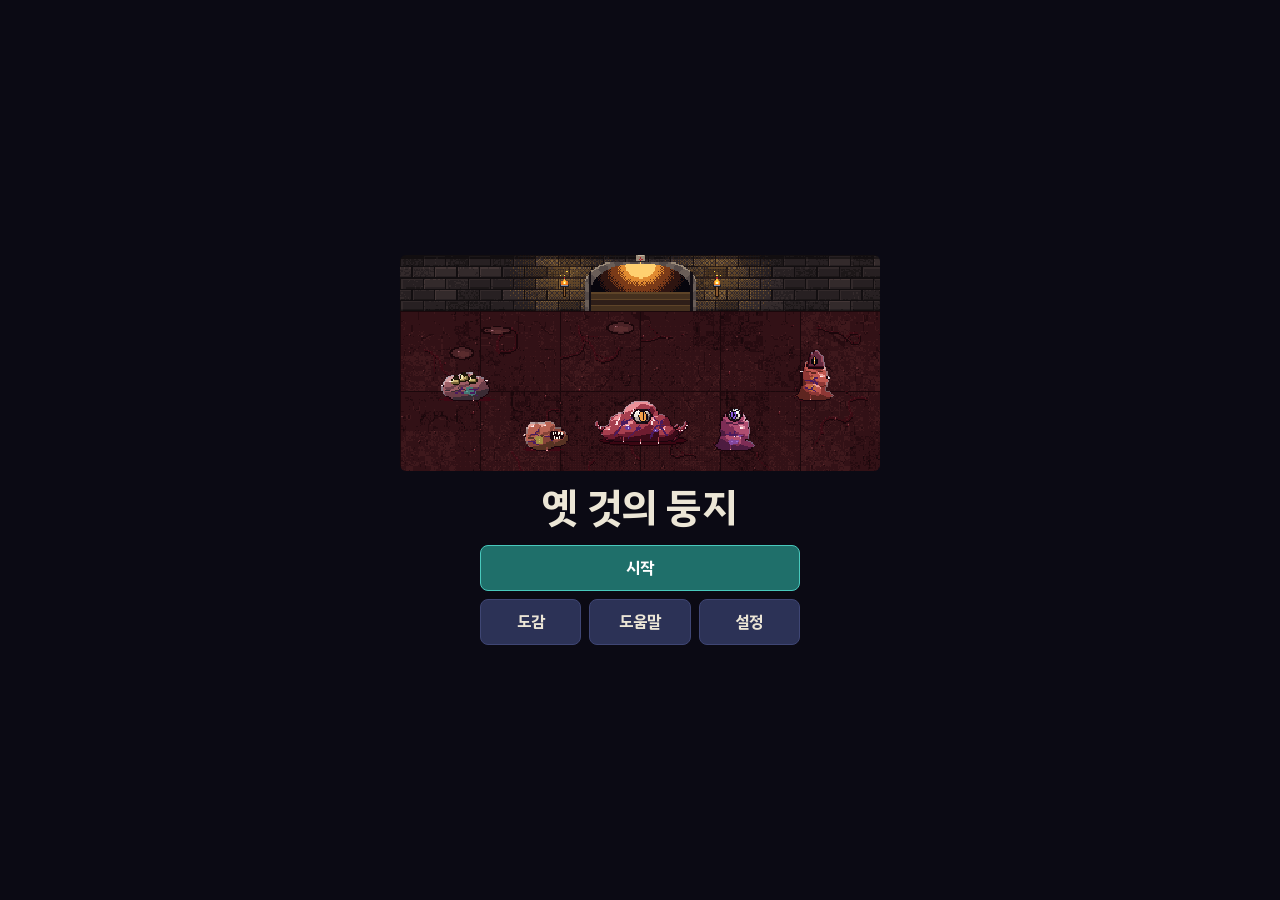
==== index.html @ cc44496d "굴 짓기에 밤의 징조: 밤마다 뒤집히는 패, 소문과 꿈, 난이도 셋, 초반 침입에서 싸움이 붙게 Co-Authored-By: Claude Fable 5.2 <noreply@anth" ====
<!doctype html><html lang="ko"><head><meta charset="utf-8"><meta name="viewport" content="width=device-width, initial-scale=1, maximum-scale=1, user-scalable=no, viewport-fit=cover"><meta name="theme-color" content="#14172a"><meta name="mobile-web-app-capable" content="yes"><meta name="apple-mobile-web-app-capable" content="yes">
<meta name="claude:viewport-fit-sides" content="cover">
<title>옛 것의 둥지</title>
<style>
@font-face { font-family: "Nest Sans"; font-weight: 400; font-display: swap; src: url([data-uri]) format("woff2"); }
@font-face { font-family: "Nest Sans"; font-weight: 600 900; font-display: swap; src: url([data-uri]) format("woff2"); }
/* 옛 것의 둥지 — 겉(첫 화면·창)과 둥지 싸움 화면의 모양. 옛 화면의 모양은 src/old/style.css 에 있다. */
:root {
  color-scheme: dark;
  --ink: #14172a; --panel: #212640; --panel2: #2c3256; --line: #3f4674;
  --text: #ece6d6; --mute: #a2a8c6; --coin: #e8c030;
  --up: #ff7d76; --down: #5b9bff; --ok: #6fd08c; --warn: #ffb347;
  --display: "Nest Sans", "IBM Plex Sans KR", "Apple SD Gothic Neo", "Malgun Gothic", system-ui, sans-serif;
  --body: "Nest Sans", "IBM Plex Sans KR", "Apple SD Gothic Neo", "Malgun Gothic", system-ui, sans-serif;
  --sab: env(safe-area-inset-bottom, 0px);
}
[hidden] { display: none !important; }
#title, #title *, #modal, #modal * { box-sizing: border-box; }
html, body { height: 100%; margin: 0; overflow: hidden; overscroll-behavior: none; -webkit-text-size-adjust: 100%; text-size-adjust: 100%; }
body { background: #0b0a14; color: var(--text); font-family: var(--body); font-size: 14px; line-height: 1.45; word-break: keep-all; overflow-wrap: break-word; line-break: strict; }
p, li { text-wrap: pretty; }
small { font-size: 12px; }
@media (min-width: 341px) and (max-width: 760px) { small { font-size: 13px; } }
html, body, #title, #title *, #modal, #modal * { touch-action: manipulation; }
#title, #modal { -webkit-tap-highlight-color: transparent; -webkit-user-select: none; user-select: none; -webkit-touch-callout: none; }
h1, h2, h3, p { margin: 0; }
h1, h2, .btn { font-family: var(--display); font-weight: 700; letter-spacing: -0.01em; }
h3 { font-family: var(--body); font-weight: 600; font-size: 13px; letter-spacing: -0.01em; }
.mute { color: var(--mute); }
canvas.px, .sh-ic, .sh-cv { image-rendering: pixelated; }

/* ==== 겉 (src/shell.js) ==== */
#title { position: fixed; inset: 0; display: flex; flex-direction: column; align-items: center; justify-content: center; gap: 14px; padding: calc(env(safe-area-inset-top, 0px) + 12px) 16px calc(var(--sab) + 12px); overflow: hidden; }
#tcv { display: block; width: min(100%, 480px); height: auto; max-height: 38vh; object-fit: contain; border-radius: 6px; }
#title h1 { font-size: clamp(28px, 8vw, 40px); line-height: 1.15; text-align: center; }
#menu { width: min(100%, 320px); display: flex; flex-direction: column; gap: 8px; }
#nojs { max-width: 320px; color: var(--mute); font-size: 12px; text-align: center; }
.btn { display: inline-flex; align-items: center; justify-content: center; gap: 8px; min-height: 46px; padding: 4px 14px; font-size: 16px; color: var(--text); background: var(--panel2); border: 1px solid var(--line); border-radius: 8px; cursor: pointer; }
.btn.pri { background: #1f6f6a; border-color: #49c9bd; color: #fff; }
.btn small { font-weight: 400; font-size: 13px; opacity: .85; }
.btn.sm { min-height: 38px; font-size: 14px; padding: 2px 12px; }
.btn.on { border-color: var(--coin); color: var(--coin); }
.btn.warn { color: var(--up); border-color: #7a3a40; }
.sh-row3 { display: grid; grid-template-columns: repeat(3, minmax(0, 1fr)); gap: 8px; }
.sh-row3 .btn { padding: 4px 4px; }
.sh-lnk { align-self: center; min-height: 38px; padding: 0 12px; background: none; border: 0; color: var(--mute); font: inherit; text-decoration: underline; text-underline-offset: 3px; cursor: pointer; }
#toast { position: fixed; left: 50%; bottom: calc(var(--sab) + 24px); transform: translateX(-50%); z-index: 70; max-width: 86vw; padding: 8px 12px; background: var(--panel); border: 1px solid var(--line); border-radius: 8px; pointer-events: none; }
#modal { position: fixed; inset: 0; z-index: 60; display: flex; align-items: center; justify-content: center; padding: calc(env(safe-area-inset-top, 0px) + 10px) 10px calc(var(--sab) + 10px); background: rgba(6, 5, 12, .74); }
.sh-box { width: min(100%, 520px); max-height: 100%; display: flex; flex-direction: column; background: var(--panel); border: 1px solid var(--line); border-radius: 10px; overflow: hidden; }
.sh-head { display: flex; align-items: center; gap: 8px; padding: 6px 6px 6px 14px; flex: none; }
.sh-head h2 { flex: 1 1 auto; font-size: 18px; }
.sh-sub { color: var(--mute); font-size: 13px; }
.sh-x { width: 42px; height: 42px; flex: none; background: none; border: 0; color: var(--mute); font-size: 16px; cursor: pointer; }
.sh-tabs { display: grid; gap: 4px; padding: 0 10px 8px; flex: none; }
.sh-tab { display: flex; flex-direction: column; align-items: center; justify-content: center; min-height: 44px; padding: 2px; background: var(--ink); border: 1px solid var(--line); border-radius: 8px; color: var(--mute); font: inherit; font-size: 13px; line-height: 1.2; cursor: pointer; }
.sh-tab.on { color: var(--text); border-color: var(--coin); }
.sh-tab small { font-size: 11px; opacity: .8; }
.sh-body { flex: 1 1 auto; min-height: 0; overflow-y: auto; display: flex; flex-direction: column; gap: 10px; padding: 4px 14px 12px; }
.sh-btns { display: flex; flex-wrap: wrap; gap: 8px; justify-content: flex-end; padding: 8px 14px 12px; flex: none; }
.sh-body .sh-btns { padding: 0; }
.sh-ask { padding: 18px 2px 0 16px; }
.sh-ask p { font-size: 16px; margin-bottom: 10px; }
.sh-grid { display: grid; grid-template-columns: repeat(4, minmax(0, 1fr)); gap: 6px; }
.sh-grid:has(canvas[width="96"]) { grid-template-columns: repeat(2, minmax(0, 1fr)); }
.sh-cell { display: flex; flex-direction: column; align-items: center; justify-content: flex-end; gap: 2px; min-height: 92px; padding: 4px 2px; background: var(--ink); border: 1px solid var(--line); border-radius: 8px; color: var(--text); font: inherit; font-size: 12px; line-height: 1.2; text-align: center; cursor: pointer; }
.sh-cell:disabled { cursor: default; color: var(--mute); }
.sh-cell canvas { flex: none; }
.sh-cell .sh-ic, .sh-cell .sh-q { margin: 16px 0; }
.sh-q { display: block; width: 32px; height: 32px; border-radius: 6px; background: #3d3a66; }
.sh-dhead { display: flex; gap: 12px; align-items: center; }
.sh-dhead canvas.big { width: 96px; height: 96px; flex: none; background: var(--ink); border-radius: 8px; }
.sh-dhead > div { min-width: 0; display: flex; flex-direction: column; gap: 2px; }
.sh-dhead h3 { font-size: 18px; }
.sh-bigsym { width: 64px; height: 64px; flex: none; display: flex; align-items: center; justify-content: center; background: var(--ink); border-radius: 8px; }
.sh-tags { display: flex; flex-wrap: wrap; align-items: center; gap: 4px; color: var(--mute); font-size: 13px; }
.sh-tags b { color: var(--text); }
.sh-stars { display: flex; gap: 4px; margin-top: 4px; }
.sh-star { min-height: 34px; min-width: 46px; padding: 0 8px; background: var(--ink); border: 1px solid var(--line); border-radius: 6px; color: var(--mute); font: inherit; font-size: 12px; cursor: pointer; }
.sh-star.on { color: var(--coin); border-color: var(--coin); }
.sh-stats { display: grid; grid-template-columns: repeat(3, minmax(0, 1fr)); gap: 6px; }
.sh-st { display: flex; flex-direction: column; padding: 4px 8px; background: var(--ink); border-radius: 6px; }
.sh-st small { color: var(--mute); font-size: 12px; }
.sh-st b { font-size: 16px; font-variant-numeric: tabular-nums; }
.sh-skill { display: flex; flex-direction: column; gap: 2px; padding: 8px 10px; background: var(--ink); border-radius: 8px; }
.sh-skill b { color: var(--coin); }
.sh-skill p { color: var(--mute); font-size: 13px; }
.sh-tiers { display: flex; flex-direction: column; gap: 4px; }
.sh-tiers p { display: flex; gap: 8px; }
.sh-tiers b { color: var(--coin); min-width: 16px; }
.sh-mem { display: flex; flex-wrap: wrap; gap: 6px; }
.sh-memb { width: 48px; height: 48px; display: inline-flex; align-items: center; justify-content: center; padding: 0; background: var(--ink); border: 1px solid var(--line); border-radius: 8px; cursor: pointer; }
.sh-memb.no { cursor: default; }
.sh-list { margin: 0; padding-left: 18px; display: flex; flex-direction: column; gap: 6px; font-size: 15px; }
.sh-rows { display: grid; gap: 4px; }
.sh-rows.two { grid-template-columns: repeat(2, minmax(0, 1fr)); }
.sh-rows p { display: flex; flex-wrap: wrap; align-items: center; gap: 2px 6px; padding: 6px 8px; background: var(--ink); border-radius: 6px; }
.sh-rows span { color: var(--mute); font-size: 13px; }
.sh-setrow { display: flex; align-items: center; justify-content: space-between; gap: 12px; min-height: 44px; }
.sh-setrow input { flex: 0 1 180px; min-width: 0; height: 32px; accent-color: var(--coin); }
.sh-run { padding: 6px 10px; background: var(--ink); border-radius: 8px; }
.sh-run p { display: flex; flex-wrap: wrap; align-items: baseline; gap: 2px 10px; }
.sh-run .w { color: var(--ok); } .sh-run .l { color: var(--up); }
.sh-run small { margin-left: auto; color: var(--mute); }
.sh-run div { display: flex; flex-wrap: wrap; gap: 2px; margin-top: 2px; min-height: 28px; }
.sh-ic { flex: none; vertical-align: middle; }
#rotate { display: none; }
@media (max-height: 560px) { #tcv { max-height: 26vh; } #title { gap: 8px; } #title h1 { font-size: 26px; } }
@media (orientation: landscape) and (max-height: 480px) and (hover: none) {
  #rotate { display: flex; position: fixed; inset: 0; z-index: 80; background: var(--ink); align-items: center; justify-content: center; font-family: var(--display); font-weight: 700; font-size: 24px; }
}

/* ==== LAIR-UI (둥지 전투 시험 화면, src/lairui.js) 시작 ==== */
#lr { position: fixed; inset: 0; z-index: 40; display: flex; flex-direction: column; background: #0b0a14; color: var(--text); font-family: var(--body); font-size: 14px; line-height: 1.35; padding-top: env(safe-area-inset-top, 0px); padding-bottom: var(--sab); -webkit-user-select: none; user-select: none; touch-action: manipulation; -webkit-tap-highlight-color: transparent; overflow: hidden; }
#lr[hidden], #lr [hidden] { display: none !important; }
#lr button { font: inherit; color: var(--text); background: var(--panel2); border: 1px solid var(--line); border-radius: 8px; padding: 0 10px; min-height: 36px; cursor: pointer; }
#lr button:disabled { opacity: .45; cursor: default; }
#lr button.pri { background: #1f6f6a; border-color: #49c9bd; color: #fff; font-weight: 700; }
#lr button.on { border-color: var(--coin); color: var(--coin); }
#lr img { image-rendering: pixelated; pointer-events: none; -webkit-user-drag: none; }
#lr-bar { flex: 0 0 auto; display: flex; flex-direction: column; gap: 3px; padding: 4px 4px 5px 6px; background: #14121f; border-bottom: 1px solid #2a2740; white-space: nowrap; }
#lr-bar .lr-b1 { display: flex; align-items: center; gap: 3px; }
#lr #lr-bar .lr-stat { flex: 0 1 auto; display: inline-flex; align-items: center; gap: 4px; min-height: 32px; padding: 0 6px; font-weight: 700; font-size: 14px; background: #1a1828; border-color: #2a2740; border-radius: 8px; }
#lr-bar .lr-gold { color: var(--coin); }
#lr-bar .lr-gold i { width: 10px; height: 10px; border-radius: 50%; background: var(--coin); box-shadow: inset -2px -2px 0 #a07a10; }
#lr-bar .lr-lv small { font-size: 12px; font-weight: 600; color: var(--mute); }
#lr-bar .lr-hp i { width: 9px; height: 9px; background: #e0485a; transform: rotate(45deg); margin: 0 1px; }
#lr-bar .lr-strk i { width: 0; height: 0; border-left: 5px solid transparent; border-right: 5px solid transparent; }
#lr-bar .lr-strk.w { color: #8fe8d8; } #lr-bar .lr-strk.w i { border-bottom: 8px solid #49c9bd; }
#lr-bar .lr-strk.l { color: #ff9a8a; } #lr-bar .lr-strk.l i { border-top: 8px solid #e0485a; }
#lr #lr-bar .lr-fear { margin-left: auto; color: #d9c8ff; border-color: #4a3a78; background: #1c1630; }
#lr #lr-bar .lr-fear.w1 { border-color: #8a5ad0; } #lr #lr-bar .lr-fear.w2 { border-color: #c070e8; } #lr #lr-bar .lr-fear.w3 { border-color: #ff70c8; color: #ffd0f0; }
.lr-eye { position: relative; width: 16px; height: 10px; border: 2px solid #b48cff; border-radius: 50%; box-sizing: border-box; }
.lr-eye::after { content: ''; position: absolute; left: 50%; top: 50%; width: 4px; height: 4px; margin: -2px 0 0 -2px; border-radius: 50%; background: #e9e2cf; }
.lr-pips { display: inline-flex; gap: 2px; }
.lr-pips i { width: 5px; height: 9px; border: 1px solid #6a58a0; border-radius: 1px; box-sizing: border-box; }
.lr-pips i.on { background: #b48cff; border-color: #d9c8ff; }
#lr #lr-bar .lr-menu { flex: 0 0 34px; width: 34px; min-height: 32px; padding: 0; background: none; border-color: transparent; display: inline-flex; align-items: center; justify-content: center; }
#lr-bar .lr-menu i { width: 16px; height: 2px; background: var(--mute); box-shadow: 0 -5px 0 var(--mute), 0 5px 0 var(--mute); }
#lr-bar.t1 .lr-b1 { gap: 2px; } #lr #lr-bar.t1 .lr-stat { padding: 0 4px; gap: 3px; } #lr-bar.t1 .lr-lv small { display: none; } #lr-bar.t2 .lr-pips { display: none; }
#lr-bar .lr-b2 { display: flex; align-items: center; gap: 6px; min-height: 26px; }
#lr #lr-bar .lr-trackb { flex: 1 1 auto; min-width: 0; min-height: 26px; display: flex; align-items: center; gap: 6px; padding: 0 2px; background: none; border-color: transparent; }
#lr-bar .lr-act { flex: 0 0 auto; color: var(--coin); font-size: 14px; min-width: 14px; text-align: center; }
.lr-track { flex: 1 1 auto; min-width: 0; display: flex; align-items: center; gap: 2px; }
.lr-tc { position: relative; flex: 1 1 0; min-width: 0; height: 8px; border-radius: 2px; background: #2a2740; }
.lr-tc.w { background: #2fa8a0; } .lr-tc.l { background: #b03a48; }
.lr-tc.boss { height: 14px; border: 1px solid #c9a227; box-sizing: border-box; border-radius: 3px; }
.lr-tc.my::before, .lr-tc.myd::before { content: ''; position: absolute; left: 50%; top: -5px; width: 5px; height: 5px; margin-left: -3px; border-radius: 50%; background: #b48cff; box-shadow: 0 0 0 1px #14121f; }
.lr-tc.myd::before { background: #5a4a80; }
.lr-tc.cur { background: #fff3a0; box-shadow: 0 0 0 1px #fff3a0, 0 0 6px 1px #ffd04099; }
.lr-tg { flex: 0 0 4px; }
#lr-bar .lr-notes { flex: 0 0 auto; display: flex; align-items: center; gap: 3px; margin-left: auto; }
#lr.wide #lr-bar .lr-trackb { max-width: 620px; }
#lr #lr-bar .lr-castb { width: 30px; min-height: 28px; height: 28px; padding: 0; border-color: #c98a27; background: #2b2012; display: inline-flex; align-items: center; justify-content: center; }
#lr-bar .lr-castb img { width: 26px; height: 26px; }
#lr #lr-bar .lr-note2 { min-height: 28px; height: 28px; padding: 0 5px 0 2px; display: inline-flex; align-items: center; gap: 1px; font-size: 13px; font-weight: 700; background: #24122c; border-color: #8a4aa8; color: #f0c0ff; }
#lr-bar .lr-note2 img { width: 22px; height: 22px; }
#lr-bar .lr-note2.c { padding: 0 6px; gap: 4px; }
#lr-bar .lr-note2.c i { width: 10px; height: 10px; border: 2px solid #f070e8; transform: rotate(45deg); box-sizing: border-box; }
#lr-main { flex: 1 1 auto; min-height: 0; display: flex; flex-direction: column; align-items: center; }
#lr-boardwrap { position: relative; flex: 0 0 auto; }
#lr-cv { display: block; image-rendering: pixelated; touch-action: none; }
#lr-ov { position: absolute; inset: 0; pointer-events: none; overflow: hidden; }
#lr-top { position: absolute; left: 0; right: 0; top: 0; height: 42px; display: flex; align-items: center; gap: 6px; padding: 3px 4px; background: linear-gradient(#0b0a14e6, #0b0a1499); }
#lr-top .lr-syns { flex: 1 1 auto; min-width: 0; display: flex; gap: 4px; overflow-x: auto; scrollbar-width: none; }
#lr-top .lr-syn { flex: 0 0 auto; display: inline-flex; align-items: center; gap: 3px; min-height: 34px; padding: 0 7px; font-size: 13px; font-weight: 700; background: #1a1828; border-color: #34304e; color: var(--mute); }
#lr-top .lr-syn.t1 { border-color: #c9a227; color: #ffe9a0; background: #2b2412; }
#lr-top .lr-syn.t2 { border-color: #ffd040; color: #fff; background: #5a4410; }
#lr-top .lr-syn.t3 { border-color: #fff3a0; color: #fff; background: #7a5a10; box-shadow: 0 0 6px #ffd04088; }
#lr #lr-top .lr-elite { border-color: #c98a27; color: #ffcf8a; background: #2b2012; font-weight: 700; padding: 0 8px; }
#lr #lr-top .lr-elite.on { background: #7a3a10; border-color: #ffb040; color: #fff; }
#lr-top .lr-hint { color: var(--mute); font-size: 13px; padding: 0 6px; white-space: nowrap; }
#lr-top .lr-selinfo { flex: 1 1 auto; min-width: 0; display: flex; align-items: center; gap: 6px; cursor: pointer; }
#lr-top .lr-selinfo img { width: 36px; height: 36px; flex: 0 0 36px; }
#lr-top .lr-selinfo > span { min-width: 0; display: flex; flex-direction: column; }
#lr-top .lr-selinfo b { font-size: 14px; white-space: nowrap; }
#lr-top .lr-selinfo small { font-size: 12px; color: var(--mute); white-space: nowrap; overflow: hidden; }
#lr-top > button { flex: 0 0 auto; white-space: nowrap; }
.lr-stars { color: #ffd040; font-size: 11px; letter-spacing: -1px; }
#lr-side { width: 100%; max-width: 480px; box-sizing: border-box; flex: 1 1 auto; min-height: 0; display: flex; flex-direction: column; gap: 4px; padding: 4px 0 2px; }
#lr-bench { display: flex; gap: 4px; align-items: stretch; height: 50px; }
#lr-bench .lr-slot { flex: 1 1 0; min-width: 0; position: relative; border: 1px dashed #34304e; border-radius: 8px; background: #121019; display: flex; align-items: center; justify-content: center; touch-action: none; }
#lr-bench .lr-slot.has { border-style: solid; border-color: #2fa8a0; background: #14222a; cursor: grab; }
#lr-bench .lr-slot.on { border-color: #fff3a0; background: #2b2a1a; }
#lr-bench .lr-slot img { width: 44px; height: 44px; }
#lr-bench .lr-slot .lr-stars { position: absolute; left: 2px; bottom: 0; text-shadow: 0 1px 0 #000; }
#lr-bench .lr-slot.pop { animation: lr-pop .6s ease-out; }
#lr-bench .lr-roombtn { flex: 0 0 56px; padding: 0 4px; font-weight: 700; }
@keyframes lr-pop { 0% { transform: scale(.7); box-shadow: 0 0 0 0 #ffd040; } 40% { transform: scale(1.25); box-shadow: 0 0 14px 4px #ffd040; } 100% { transform: scale(1); box-shadow: 0 0 0 0 #ffd04000; } }
#lr-shop { display: flex; gap: 4px; align-items: stretch; height: 96px; }
#lr-shop .lr-acts { flex: 0 0 62px; display: flex; flex-direction: column; gap: 4px; }
#lr-shop .lr-acts button { flex: 1 1 0; min-height: 0; padding: 0 2px; font-size: 13px; position: relative; white-space: nowrap; }
#lr-shop .lr-xp { position: absolute; left: 4px; right: 4px; bottom: 3px; height: 3px; background: #0b0a14; border-radius: 2px; overflow: hidden; }
#lr-shop .lr-xp b { display: block; height: 100%; background: #49c9bd; }
#lr-shop .lr-card { flex: 1 1 0; min-width: 0; min-height: 0; padding: 3px 1px 2px; display: flex; flex-direction: column; align-items: center; gap: 1px; background: #1a1828; border: 2px solid #4a4a5e; border-radius: 8px; }
#lr-shop .lr-card.c2 { border-color: #3f9a58; background: #152018; }
#lr-shop .lr-card.c3 { border-color: #4a84d8; background: #141c2c; }
#lr-shop .lr-card.c4 { border-color: #a45ae0; background: #1e1430; }
#lr-shop .lr-card.c5 { border-color: #ffd040; background: #2b2412; box-shadow: inset 0 0 8px #ffd04044; }
#lr #lr-shop .lr-acts button.free { border-color: #49c9bd; color: #8fe8d8; }
#lr-shop .lr-card.on { box-shadow: 0 0 0 2px #fff3a0; }
#lr-shop .lr-card.poor b, #lr-shop .lr-card.poor img { opacity: .5; }
#lr-shop .lr-card.empty { border-style: dashed; border-color: #2a2740; background: none; }
#lr-shop .lr-card > img:first-child { width: 44px; height: 44px; flex: 0 0 44px; }
#lr-shop .lr-card b { font-size: 12px; line-height: 1.15; font-weight: 600; word-break: keep-all; overflow-wrap: anywhere; max-width: 100%; text-align: center; flex: 1 1 auto; display: flex; align-items: center; }
#lr-shop .lr-cmeta { display: flex; align-items: center; gap: 2px; }
#lr-shop .lr-cmeta img { width: 14px; height: 14px; }
#lr-shop .lr-cmeta em { font-style: normal; font-weight: 700; font-size: 13px; color: var(--coin); margin-left: 3px; }
#lr-fight { display: flex; flex-direction: column; gap: 4px; min-height: 148px; flex: 1 1 auto; overflow: hidden; }
#lr-fight .lr-speed { display: flex; gap: 4px; flex: 0 0 auto; }
#lr #lr-fight .lr-speed button { flex: 1 1 0; min-height: 32px; }
#lr-fight .lr-syns { display: flex; gap: 4px; overflow: hidden; flex: 0 0 auto; }
#lr-fight .lr-syn { flex: 0 0 auto; display: inline-flex; align-items: center; gap: 3px; min-height: 30px; padding: 0 7px; font-size: 13px; font-weight: 700; background: #2b2412; border-color: #c9a227; color: #ffe9a0; }
#lr-fight .lr-syn.t2, #lr-fight .lr-syn.t3 { border-color: #ffd040; color: #fff; background: #5a4410; }
#lr-meter { flex: 0 0 auto; display: grid; grid-template-columns: 1fr 1fr; gap: 3px 8px; padding: 0 4px; min-height: 51px; align-content: start; }
#lr-meter p { margin: 0; min-width: 0; display: flex; align-items: center; gap: 4px; height: 24px; font-size: 13px; }
#lr-meter img { width: 24px; height: 24px; flex: 0 0 24px; }
#lr-meter .lr-mn { display: none; flex: 0 0 9em; white-space: nowrap; font-weight: 600; }
#lr-meter .lr-mb { flex: 1 1 auto; min-width: 0; height: 8px; display: flex; background: #0f0d18; border-radius: 3px; overflow: hidden; }
#lr-meter .lr-mb b { display: block; height: 100%; background: #e0704a; transition: width .25s linear; }
#lr-meter .lr-mb i { display: block; height: 100%; background: #b06af0; transition: width .25s linear; }
#lr-meter em { flex: 0 0 auto; min-width: 34px; text-align: right; font-style: normal; font-weight: 700; font-size: 13px; }
#lr.tall2 #lr-meter, #lr.wide #lr-meter { grid-template-columns: 1fr; gap: 3px; min-height: 105px; }
#lr.tall2 #lr-meter .lr-mn, #lr.wide #lr-meter .lr-mn { display: block; }
#lr-feed { flex: 0 0 auto; display: flex; flex-direction: column; gap: 2px; }
#lr-feed p { margin: 0; display: flex; align-items: center; gap: 6px; height: 28px; padding: 0 6px; border-left: 3px solid #2fa8a0; background: #121a1f; font-size: 13px; white-space: nowrap; }
#lr-feed p:first-child { animation: lr-feedin .25s ease-out; }
#lr-feed p + p { opacity: .72; }
#lr-feed p.inv { border-left-color: #c8303a; background: #1f1214; }
#lr-feed p.boon { border-left-color: #b48cff; background: #1a1630; }
#lr-feed p.mad span { color: #f0a0ff; } #lr-feed p.die span { color: #ff9a8a; }
#lr-feed p img { width: 26px; height: 26px; flex: 0 0 26px; }
#lr-feed p .lr-eye { flex: 0 0 16px; margin: 0 5px; }
#lr-feed p span { color: var(--mute); }
#lr.nomo #lr-feed p:first-child { animation: none; } #lr.nomo #lr-meter .lr-mb b, #lr.nomo #lr-meter .lr-mb i { transition: none; } #lr.nomo .lr-die.roll { transform: none; }
@keyframes lr-feedin { from { transform: translateY(-6px); opacity: 0; } to { transform: none; opacity: 1; } }
#lr-info { flex: 0 0 auto; display: flex; align-items: center; gap: 8px; height: 36px; padding: 0 6px; }
#lr-info .lr-rn { flex: 0 0 auto; padding: 6px 4px; font-size: 14px; font-weight: 700; color: #ffcf8a; white-space: nowrap; cursor: pointer; }
#lr-info .lr-foes { flex: 1 0 auto; display: flex; justify-content: flex-end; gap: 3px; }
#lr-info .lr-foe { position: relative; box-sizing: border-box; width: 34px; height: 34px; display: inline-flex; align-items: center; justify-content: center; background: #1f1214; border: 1px solid #5a2a30; border-radius: 8px; cursor: pointer; }
#lr-info .lr-foe.elite { border-color: #c8303a; } #lr-info .lr-foe.cast { border-color: #c98a27; background: #2b2012; } #lr-info .lr-foe.boss { border-color: #ff5f57; background: #3a1016; }
#lr-info .lr-foe img { width: 28px; height: 28px; }
#lr-info .lr-foe em { position: absolute; right: 1px; bottom: -1px; font-style: normal; font-size: 12px; font-weight: 700; line-height: 1; color: #fff; text-shadow: 0 0 2px #000, 0 1px 0 #000, 1px 0 0 #000, -1px 0 0 #000; }
#lr.sheeton #lr-ov, #lr.sheeton #lr-info, #lr.sheeton #lr-feed, #lr.sheeton #lr-meter { visibility: hidden; }
#lr.tall2 #lr-bench { height: 56px; }
#lr.tall2 #lr-shop { height: 132px; }
#lr.tall2 #lr-shop .lr-reach, #lr.tall2 #lr-shop .lr-skn, #lr.wide #lr-shop .lr-skn { display: block; }
#lr-shop .lr-skn { display: none; font-size: 12px; line-height: 1.15; color: #8fe8d8; text-align: center; white-space: nowrap; }
#lr.wide #lr-shop { height: 136px; }
.lr-lab { position: absolute; transform: translate(-50%, -100%); padding: 1px 6px; border-radius: 4px; font-size: 12px; font-weight: 700; white-space: nowrap; background: #0b0a14d9; border: 1px solid #49c9bd; color: #d8fff8; animation: lr-lab 1.1s ease-out both; }
.lr-lab.inv { border-color: #ff8a70; color: #ffe0d0; }
.lr-lab.mad { border-color: #f070e8; color: #ffd0ff; background: #3a0f48e6; font-size: 14px; animation-duration: 1.3s; }
.lr-lab.ban { border-color: var(--coin); color: #fff3a0; font-size: 14px; animation: lr-ban 1.7s ease-out both; }
.lr-intro { position: absolute; left: 0; right: 0; top: 44%; display: flex; flex-direction: column; align-items: center; gap: 6px; padding: 10px 6px; background: #07050cd9; border-top: 1px solid #c9a227; border-bottom: 1px solid #c9a227; animation: lr-ban 1.5s ease-out both; }
.lr-intro b { font-size: 17px; color: #fff3a0; }
.lr-intro span { display: flex; flex-wrap: wrap; justify-content: center; gap: 4px 10px; }
.lr-intro i { font-style: normal; display: inline-flex; align-items: center; gap: 4px; font-size: 13px; font-weight: 700; color: #ffe9a0; white-space: nowrap; }
.lr-intro i img { width: 16px; height: 16px; }
@keyframes lr-lab { 0% { opacity: 0; margin-top: 8px; } 12% { opacity: 1; margin-top: 0; } 80% { opacity: 1; } 100% { opacity: 0; margin-top: -8px; } }
@keyframes lr-ban { 0% { opacity: 0; } 12% { opacity: 1; } 85% { opacity: 1; } 100% { opacity: 0; } }
#lr-sheet { position: absolute; inset: 0; z-index: 5; background: #05040acc; display: flex; align-items: flex-end; justify-content: center; }
#lr-sheet .lr-sbody { position: relative; width: 100%; max-width: 480px; max-height: 82%; overflow-y: auto; background: #181626; border: 1px solid #3a3658; border-bottom: 0; border-radius: 14px 14px 0 0; padding: 14px 14px calc(14px + var(--sab)); animation: lr-up .18s ease-out; }
@keyframes lr-up { from { transform: translateY(24px); opacity: 0; } to { transform: none; opacity: 1; } }
#lr-sheet .lr-x { position: absolute; right: 8px; top: 8px; width: 40px; min-height: 40px; padding: 0; background: none; border-color: transparent; color: var(--mute); }
#lr-sheet h3 { margin: 0 0 4px; font-size: 18px; padding-right: 40px; }
#lr-sheet h3.win { color: #8fe8d8; } #lr-sheet h3.lose { color: #ff9a8a; }
#lr-sheet h4 { margin: 12px 0 6px; font-size: 13px; color: var(--mute); font-weight: 600; }
#lr-sheet .lr-shead { display: flex; align-items: center; gap: 12px; margin-bottom: 8px; }
#lr-sheet .lr-shead canvas { width: 96px; height: 96px; image-rendering: pixelated; background: #0f0d18; border-radius: 10px; flex: 0 0 96px; }
#lr-sheet .lr-big { width: 64px; height: 64px; flex: 0 0 64px; background: #0f0d18; border-radius: 10px; }
#lr-sheet .lr-tags { margin: 0; display: flex; align-items: center; gap: 4px; flex-wrap: wrap; color: var(--mute); font-size: 13px; }
#lr-sheet .lr-tags img { width: 16px; height: 16px; }
#lr-sheet .lr-stats { display: flex; flex-wrap: wrap; gap: 6px; margin: 8px 0; }
#lr-sheet .lr-st { flex: 1 1 52px; display: flex; flex-direction: column; align-items: center; padding: 4px 2px; background: #0f0d18; border-radius: 8px; }
#lr-sheet .lr-st small { font-size: 12px; color: var(--mute); white-space: nowrap; }
#lr-sheet .lr-st b { font-size: 15px; }
#lr-sheet .lr-skill { padding: 8px 10px; background: #0f0d18; border-left: 3px solid #49c9bd; border-radius: 0 8px 8px 0; }
#lr-sheet .lr-skill b { display: block; font-size: 15px; }
#lr-sheet .lr-skill span { display: block; color: #d8fff8; font-size: 14px; }
#lr-sheet .lr-skill p, #lr-sheet .lr-note { margin: 6px 0 0; color: var(--mute); font-size: 13px; }
#lr-sheet .lr-tiers p { margin: 4px 0; padding: 6px 8px; display: flex; gap: 8px; background: #0f0d18; border-radius: 8px; color: var(--mute); font-size: 14px; }
#lr-sheet .lr-tiers p.on { color: #fff3a0; box-shadow: inset 0 0 0 1px #c9a227; }
#lr-sheet .lr-tiers b { flex: 0 0 auto; }
#lr-sheet .lr-mem { display: flex; flex-wrap: wrap; gap: 6px; margin-top: 10px; }
#lr-sheet .lr-mem button { width: 48px; height: 48px; padding: 0; opacity: .55; }
#lr-sheet .lr-mem button.on { opacity: 1; border-color: #49c9bd; }
#lr-sheet .lr-mem img { width: 36px; height: 36px; }
#lr-sheet .lr-rooms { display: flex; flex-direction: column; gap: 8px; margin-top: 8px; }
#lr-sheet .lr-rooms button { display: grid; grid-template-columns: 48px 1fr auto; grid-template-rows: auto auto; column-gap: 10px; align-items: center; text-align: left; padding: 8px 10px; min-height: 64px; }
#lr-sheet .lr-rooms img { grid-row: 1 / 3; width: 48px; height: 48px; }
#lr-sheet .lr-rooms b { font-size: 15px; }
#lr-sheet .lr-rooms span { grid-column: 2; color: var(--mute); font-size: 13px; }
#lr-sheet .lr-rooms small { grid-column: 3; grid-row: 1 / 3; color: var(--coin); font-size: 13px; white-space: nowrap; }
#lr-top .lr-syn[data-l="syns"] { color: var(--text); }
#lr-sheet .lr-nar { margin: 0 0 4px; color: #c9c4b4; font-size: 14px; line-height: 1.5; }
#lr-sheet .lr-row { display: flex; align-items: center; gap: 8px; margin: 5px 0; }
#lr-sheet .lr-row > img { width: 32px; height: 32px; flex: 0 0 32px; }
#lr-sheet .lr-row > div { flex: 1 1 auto; min-width: 0; }
#lr-sheet .lr-row p { margin: 0; display: flex; justify-content: space-between; font-size: 13px; }
#lr-sheet .lr-row small { display: block; color: var(--mute); font-size: 12px; min-height: 2px; }
#lr-sheet .lr-b { display: block; height: 6px; margin-top: 2px; background: #0f0d18; border-radius: 3px; overflow: hidden; }
#lr-sheet .lr-b b { display: block; height: 100%; background: #e0704a; animation: lr-grow .7s ease-out both; transform-origin: left; }
#lr-sheet .lr-b.san { height: 4px; } #lr-sheet .lr-b.san b { background: #b06af0; }
@keyframes lr-grow { from { transform: scaleX(0); } to { transform: none; } }
#lr-sheet .lr-rest { margin: 4px 0; color: var(--mute); font-size: 13px; }
#lr-sheet .lr-sum { margin: 12px 0 8px; display: flex; flex-wrap: wrap; gap: 6px; font-size: 13px; }
#lr-sheet .lr-sum span { padding: 3px 8px; background: #0f0d18; border-radius: 6px; white-space: nowrap; }
#lr-sheet .lr-sum .g { color: var(--coin); } #lr-sheet .lr-sum .l { color: #ff9a8a; } #lr-sheet .lr-sum .m { color: #e0a0ff; } #lr-sheet .lr-sum .w { color: #8fe8d8; }
#lr-sheet .lr-btns { display: flex; gap: 8px; }
#lr-sheet .lr-btns button { flex: 1 1 0; min-height: 46px; font-size: 15px; }
#lr-coach { position: fixed; z-index: 45; padding: 8px 10px; background: #f3ecd8; color: #1a1626; border-radius: 10px; box-shadow: 0 4px 16px #000a; font-size: 14px; pointer-events: none; }
#lr-coach p { margin: 0 0 6px; }
#lr-coach span { display: flex; justify-content: flex-end; gap: 6px; }
#lr #lr-coach button { pointer-events: auto; min-height: 32px; font-size: 13px; background: #1a1626; color: #f3ecd8; border-color: #1a1626; }
#lr #lr-coach button[data-l="tutoff"] { background: none; color: #5a5468; border-color: #b8b0a0; }
#lr .lr-glow { animation: lr-glow 1.1s ease-in-out infinite; }
@keyframes lr-glow { 0%, 100% { box-shadow: 0 0 0 2px #fff3a0; } 50% { box-shadow: 0 0 0 5px #fff3a055; } }
#lr-toast { position: fixed; z-index: 46; left: 50%; top: calc(56px + env(safe-area-inset-top, 0px)); transform: translateX(-50%); padding: 6px 12px; background: #0b0a14e6; border: 1px solid var(--line); border-radius: 8px; font-size: 14px; max-width: min(360px, calc(100vw - 16px)); width: max-content; text-align: center; pointer-events: none; }
#lr-drag { position: fixed; z-index: 47; width: 56px; height: 56px; opacity: .9; }
#lr.wide #lr-main { flex-direction: row; justify-content: center; align-items: flex-start; gap: 20px; padding-top: 10px; }
#lr.wide #lr-side { width: 440px; flex: 0 0 440px; gap: 8px; padding: 4px 0 2px; }
#lr.wide #lr-bench { height: 60px; }
#lr.wide #lr-shop .lr-card b { font-size: 13px; }
#lr.wide #lr-sheet { align-items: center; }
#lr.wide #lr-sheet .lr-sbody { border-radius: 14px; border-bottom: 1px solid #3a3658; }
@media (prefers-reduced-motion: reduce) { #lr-feed p:first-child, .lr-lab, #lr .lr-glow, #lr-bench .lr-slot.pop, #lr-sheet .lr-sbody, #lr-sheet .lr-b b { animation: none; } }
/* 역할 표지와 닿는 칸 */
#lr .lr-role { width: 18px; height: 18px; flex: 0 0 18px; image-rendering: pixelated; vertical-align: -4px; }
#lr-bench .lr-slot .lr-role { position: absolute; right: 1px; top: 1px; width: 18px; height: 18px; }
#lr-shop .lr-card { position: relative; }
#lr-shop .lr-card > .lr-role { position: absolute; left: 1px; top: 1px; width: 18px; height: 18px; }
#lr-shop .lr-reach { display: none; font-size: 12px; line-height: 1.15; color: var(--mute); text-align: center; word-break: keep-all; }
#lr.wide #lr-shop .lr-reach { display: block; }
#lr-top .lr-selinfo small .lr-role { width: 18px; height: 18px; flex: 0 0 18px; margin-right: 3px; vertical-align: -5px; }
#lr-sheet .lr-tags .lr-role { width: 18px; height: 18px; }
#lr-sheet .lr-rolename { color: var(--text); font-weight: 600; }
/* 온전한 판: 이름표, 주사위 글, 창들 */
.lr-tag { position: absolute; transform: translate(-50%, 0); padding: 0 5px; border-radius: 4px; font-size: 12px; font-weight: 700; line-height: 1.4; white-space: nowrap; background: #2b2012e6; border: 1px solid #c98a27; color: #ffcf8a; }
.lr-lab.boon { border-color: #b48cff; color: #f0e6ff; background: #24183ee6; }
.lr-lab.held { border-color: #e9e2cf; color: #e9e2cf; }
.lr-lab.sk { font-size: 13px; }
.lr-lab.p3 { font-size: 15px; padding: 2px 8px; border-width: 2px; }
.lr-lab.sm { font-size: 12px; padding: 0 5px; }
.lr-dice { position: absolute; z-index: 3; transform: translate(-50%, -100%); display: flex; flex-direction: column; align-items: center; gap: 2px; padding: 4px 5px 3px; border-radius: 6px; background: #0b0a14f2; border: 1px solid #b48cff; box-shadow: 0 2px 8px #000a; }
.lr-dice > span { display: flex; gap: 4px; }
.lr-dice > b { font-size: 12px; line-height: 1.2; color: #e9e2cf; white-space: nowrap; min-height: 0; }
.lr-dice > b:empty { display: none; }
.lr-dice.froze { border-color: #f070e8; } .lr-dice.froze > b { color: #ffd0ff; }
.lr-die { width: 22px; height: 22px; box-sizing: border-box; padding: 2px; display: grid; grid-template-columns: repeat(3, 1fr); grid-template-rows: repeat(3, 1fr); background: #e9e2cf; border: 1px solid #0c0812; border-radius: 3px; box-shadow: inset 0 -2px 0 #cfc6ae; }
.lr-die u { margin: auto; width: 4px; height: 4px; border-radius: 1px; }
.lr-die u.on { background: #0c0812; }
.lr-die.ok { box-shadow: inset 0 -2px 0 #cfc6ae, 0 0 0 2px #b48cff, 0 0 6px 1px #b48cffaa; }
.lr-die.fail { opacity: .55; }
.lr-die.roll { transform: translateY(-1px) rotate(4deg); }
.lr-die.roll:nth-child(2n) { transform: translateY(1px) rotate(-5deg); }
.lr-intro small { font-size: 13px; color: var(--mute); }
.lr-intro em { font-style: normal; font-size: 13px; font-weight: 700; color: #ffb040; }
.lr-intro.boss { border-color: #e0485a; background: #12050af2; padding: 16px 6px; }
.lr-intro.boss b { font-size: 22px; color: #ffd0c8; }
#lr-sheet .lr-tb { width: 100%; border-collapse: collapse; margin: 6px 0; font-size: 14px; text-align: center; }
#lr-sheet .lr-tb th { font-weight: 600; color: var(--mute); font-size: 13px; padding: 4px 2px; }
#lr-sheet .lr-tb td { padding: 5px 2px; background: #0f0d18; border: 1px solid #181626; }
#lr-sheet .lr-tb tr.w td b { color: #8fe8d8; } #lr-sheet .lr-tb tr.l td b { color: #ff9a8a; }
#lr-sheet .lr-tb.odds tr.on td { background: #2b2412; color: #fff3a0; font-weight: 700; } #lr-sheet .lr-tb.odds tr.on th { color: var(--coin); }
#lr-sheet .lr-tb th.c1 { color: #b8b8c8; } #lr-sheet .lr-tb th.c2 { color: #6fd08a; } #lr-sheet .lr-tb th.c3 { color: #7ab0ff; } #lr-sheet .lr-tb th.c4 { color: #c88aff; } #lr-sheet .lr-tb th.c5 { color: #ffd040; }
#lr-sheet .lr-sum span { display: inline-flex; align-items: center; gap: 4px; }
#lr-sheet .lr-sum img { width: 16px; height: 16px; } #lr-sheet .lr-sum img.lr-ki { width: 28px; height: 28px; margin: -4px 0; }
#lr-sheet .lr-sum .f { color: #d9c8ff; } #lr-sheet .lr-sum .t2 { box-shadow: inset 0 0 0 1px #8a5ad0; } #lr-sheet .lr-sum .t3 { box-shadow: inset 0 0 0 1px #ff70c8; color: #ffd0f0; }
#lr-sheet .lr-eco2 { margin: -4px 0 8px; color: var(--mute); font-size: 13px; }
#lr-sheet .lr-world { margin: 0 0 8px; padding: 6px 10px; background: #2a1020; border-left: 3px solid #e0485a; border-radius: 0 8px 8px 0; color: #ffd0d8; font-size: 14px; }
#lr-sheet .lr-castrows { display: flex; flex-direction: column; gap: 4px; margin-bottom: 4px; }
#lr #lr-sheet .lr-castrow { display: flex; align-items: center; gap: 8px; min-height: 40px; padding: 2px 10px 2px 4px; text-align: left; border-color: #5a4420; background: #1c1710; }
#lr-sheet .lr-castrow img { width: 32px; height: 32px; flex: 0 0 32px; }
#lr-sheet .lr-castrow b { flex: 1 1 auto; font-size: 14px; }
#lr-sheet .lr-castrow span { font-size: 13px; color: var(--mute); white-space: nowrap; } #lr-sheet .lr-castrow span.m { color: #e0a0ff; } #lr-sheet .lr-castrow span.l { color: #ff9a8a; } #lr-sheet .lr-castrow span.w { color: #c9c4b4; }
#lr-sheet .lr-cstate { color: var(--mute); } #lr-sheet .lr-cstate.mad { color: #e0a0ff; } #lr-sheet .lr-cstate.eaten { color: #ff9a8a; } #lr-sheet .lr-cstate.bold { color: #ffcf8a; }
#lr-sheet .lr-rooms small.lr-cstate { font-size: 13px; }
#lr-sheet .lr-cards { display: flex; flex-direction: column; gap: 6px; }
#lr-sheet .lr-mc { padding: 6px 10px; background: #0f0d18; border-left: 3px solid #6a58a0; border-radius: 0 8px 8px 0; display: flex; flex-direction: column; gap: 2px; font-size: 13px; }
#lr-sheet .lr-mc.t2 { border-left-color: #b48cff; } #lr-sheet .lr-mc.t3 { border-left-color: #ff70c8; }
#lr-sheet .lr-mc p { margin: 0; display: flex; align-items: center; gap: 6px; font-size: 14px; }
#lr-sheet .lr-mc p img { width: 16px; height: 16px; } #lr-sheet .lr-mc p small { margin-left: auto; color: var(--mute); font-size: 12px; }
#lr-sheet .lr-mc .pw { color: #d8fff8; } #lr-sheet .lr-mc .pr { color: #ffb0a0; }
#lr-sheet .lr-t2 { color: #fff3a0 !important; }
#lr-sheet .lr-fearbar { position: relative; height: 10px; margin: 2px 0 8px; background: #0f0d18; border-radius: 5px; overflow: hidden; }
#lr-sheet .lr-fearbar b { display: block; height: 100%; background: linear-gradient(90deg, #6a58a0, #b48cff); }
#lr-sheet .lr-fearbar i { position: absolute; top: 0; bottom: 0; width: 2px; margin-left: -2px; background: #e0485a; }
#lr-sheet .lr-acts2 { display: flex; flex-direction: column; gap: 6px; margin: 8px 0; }
#lr-sheet .lr-acts2 > div { padding: 6px 10px 8px; background: #0f0d18; border-radius: 8px; opacity: .7; }
#lr-sheet .lr-acts2 > div.on { opacity: 1; box-shadow: inset 0 0 0 1px #c9a227; }
#lr-sheet .lr-acts2 p { margin: 0 0 8px; display: flex; justify-content: space-between; gap: 8px; font-size: 14px; }
#lr-sheet .lr-acts2 small { color: var(--mute); font-size: 13px; }
#lr-sheet .lr-acts2 .lr-tc, #lr-sheet .lr-track.end .lr-tc { height: 10px; } #lr-sheet .lr-acts2 .lr-tc.boss, #lr-sheet .lr-track.end .lr-tc.boss { height: 16px; }
#lr-sheet .lr-leg { margin: 0; display: flex; gap: 14px; color: var(--mute); font-size: 13px; }
#lr-sheet .lr-leg span { display: inline-flex; align-items: center; gap: 6px; } #lr-sheet .lr-leg .lr-tc { flex: 0 0 16px; }
#lr-sheet .lr-setrow { margin: 6px 0; display: flex; align-items: center; justify-content: space-between; gap: 10px; font-size: 15px; }
#lr-sheet .lr-setrow button { min-width: 64px; min-height: 40px; }
#lr-sheet .lr-setrow .lr-speed { display: flex; gap: 4px; }
#lr-sheet h3 + .lr-setrow { margin-top: 12px; }
#lr-sheet .lr-btns { margin-top: 12px; }
#lr-sheet .lr-sbody.res .lr-btns { position: sticky; bottom: calc(-14px - var(--sab)); margin: 12px -14px calc(-14px - var(--sab)); padding: 8px 14px calc(14px + var(--sab)); background: linear-gradient(#18162600, #181626 10px); }
#lr-sheet .lr-end { display: flex; align-items: center; gap: 12px; margin: 8px 0; padding: 8px 10px; background: #0f0d18; border-radius: 10px; }
#lr-sheet .lr-end img { width: 64px; height: 64px; flex: 0 0 64px; }
#lr-sheet .lr-end div { display: flex; flex-direction: column; gap: 2px; } #lr-sheet .lr-end b { font-size: 16px; } #lr-sheet .lr-end span { color: var(--mute); font-size: 13px; }
#lr-sheet .lr-track.end { margin: 0 0 4px; }
#lr-sheet .lr-mem button { position: relative; } #lr-sheet .lr-mem small { position: absolute; right: 2px; bottom: 0; font-size: 12px; font-weight: 700; color: var(--coin); }
/* 다른 화면(굴 짓기)이 싸움 하나를 다시 보여 줄 때 */
#lr.replay { z-index: 45; }
#lr-bar .lr-rp { gap: 8px; min-height: 34px; padding: 0 2px 0 6px; }
#lr-bar .lr-rpt { flex: 1 1 auto; min-width: 0; display: flex; flex-direction: column; line-height: 1.25; }
#lr-bar .lr-rp b { font-size: 15px; color: #fff3a0; }
#lr-bar .lr-rp small { color: var(--mute); font-size: 13px; white-space: normal; }
#lr.replay #lr-boardwrap { overflow: hidden; }
#lr #lr-bar .lr-rpskip { flex: 0 0 auto; margin-left: auto; min-height: 34px; padding: 0 14px; font-weight: 700; }
/* ==== LAIR-UI 끝 ==== */
/* 폰에서 끌기가 길게 누르기(글 고르기·메뉴)나 당겨 새로 고침으로 끊기지 않게 */
#lr { overscroll-behavior: none; -webkit-user-select: none; user-select: none; -webkit-touch-callout: none; }
/* 고르는 화면(보상, 신화 단계, 조우)의 스타일. src/lairflow.js 가 쓴다. 아래쪽은 겉(src/shell.js)의 도감·도움말에 더한 것. */
#lf { position: fixed; inset: 0; z-index: 50; display: flex; align-items: center; justify-content: center; padding: calc(env(safe-area-inset-top, 0px) + 8px) 8px calc(var(--sab) + 8px); background: #06050cf4; color: var(--text); font-family: var(--body); font-size: 14px; line-height: 1.45; -webkit-tap-highlight-color: transparent; -webkit-user-select: none; user-select: none; -webkit-touch-callout: none; }
#lf, #lf * { box-sizing: border-box; touch-action: manipulation; }
#lf p, #lf h2 { margin: 0; }
#lf button { font-family: inherit; }
.lf-box { --tc: #8a90b8; width: min(100%, 520px); max-height: 100%; display: flex; flex-direction: column; background: #15122a; border: 1px solid var(--line); border-radius: 10px; overflow: hidden; }
.lf-box.t1 { --tc: #7fc4c0; }
.lf-box.t2 { --tc: #b48cff; }
.lf-box.t3 { --tc: #f2b04a; }
.lf-head { display: flex; align-items: center; gap: 10px; padding: 8px 6px 6px 14px; flex: none; }
.lf-head h2 { flex: 1 1 auto; min-width: 0; font-size: 18px; line-height: 1.25; }
.lf-sub { flex: none; color: var(--mute); font-size: 13px; }
.lf-exit { flex: none; align-self: flex-start; min-height: 40px; padding: 0 10px; background: none; border: 0; color: var(--mute); font-size: 13px; text-decoration: underline; text-underline-offset: 3px; cursor: pointer; }
.lf-body { flex: 1 1 auto; min-height: 0; overflow-y: auto; display: flex; flex-direction: column; gap: 8px; padding: 4px 12px 10px; }
.lf-foot { display: flex; gap: 8px; padding: 8px 12px 12px; flex: none; }
.lf-foot .btn { flex: 1 1 0; min-width: 0; flex-wrap: wrap; row-gap: 0; line-height: 1.2; }
.lf-foot .btn:disabled { opacity: .45; cursor: default; }
.lf-guide { color: var(--mute); font-size: 13px; }
.lf-ic, .lf-pic, .lf-boss, .lf-awcv { image-rendering: pixelated; }
.lf-ic { flex: none; vertical-align: middle; }
.lf-more { display: block; color: var(--mute); font-size: 13px; line-height: 1.45; }
.lf-more .ok, .lf-more .no { display: block; }
#lf .ok { color: #9be0a8; }
#lf .no { color: #ff9c8f; }

/* 보상과 조우의 고를 것 */
.lf-list { display: flex; flex-direction: column; gap: 6px; }
.lf-opt { display: flex; align-items: center; gap: 10px; width: 100%; min-height: 56px; padding: 6px 10px 6px 6px; background: var(--ink); border: 1px solid var(--line); border-radius: 8px; color: var(--text); font-size: 14px; text-align: left; cursor: pointer; }
.lf-opt.txt { padding: 8px 12px; }
.lf-opt.on { border-color: var(--coin); background: #1d1a36; }
.lf-opt:disabled { opacity: .45; cursor: default; }
.lf-pic { flex: none; width: 64px; height: 64px; display: flex; align-items: center; justify-content: center; border-radius: 6px; background: #0d0b1a; }
.lf-coin { color: var(--coin); font-family: var(--display); font-weight: 700; font-size: 22px; font-variant-numeric: tabular-nums; }
.lf-otx { flex: 1 1 auto; min-width: 0; display: flex; flex-direction: column; gap: 2px; }
.lf-otx b { font-size: 16px; line-height: 1.25; }
.lf-osh { display: flex; flex-wrap: wrap; align-items: center; gap: 2px 6px; color: var(--mute); font-size: 13px; }
.lf-opt.on .lf-osh { color: var(--text); }

/* 주사위: 뼈로 깎은 흰 주사위. 성공은 보랏빛 테, 실패는 어둡게 */
.lf-die { flex: none; display: inline-grid; grid-template-columns: repeat(3, 1fr); grid-template-rows: repeat(3, 1fr); width: 44px; height: 44px; padding: 6px; gap: 2px; background: #e9e2cf; border: 2px solid #0c0812; border-radius: 8px; box-shadow: inset 0 -3px 0 #c9c0a6; }
.lf-die i { display: block; border-radius: 50%; }
.lf-die i.p { background: #0c0812; }
.lf-die.ok { box-shadow: inset 0 -3px 0 #c9c0a6, 0 0 0 2px #b48cff, 0 0 12px #b48cffaa; }
.lf-die.no { opacity: .55; }
.lf-die.roll { transform: rotate(-6deg); }
.lf-die.mini { width: 18px; height: 18px; padding: 2px; gap: 1px; border-width: 1px; border-radius: 4px; box-shadow: none; vertical-align: middle; }
.lf-encpic .lf-die { width: 40px; height: 40px; }
.lf-tray { display: flex; flex-wrap: wrap; justify-content: center; gap: 10px; padding: 14px 6px 8px; background: #0d0b1a; border-radius: 8px; }
.lf-rollres { text-align: center; font-size: 16px; }
.lf-rollres b { font-size: 20px; }
.lf-rollres.wait { color: var(--mute); }
.lf-stats { display: grid; grid-template-columns: repeat(5, minmax(0, 1fr)); gap: 4px; }
.lf-stat { display: flex; flex-direction: column; align-items: center; padding: 3px 2px; background: var(--ink); border: 1px solid transparent; border-radius: 6px; line-height: 1.2; }
.lf-stat small { color: var(--mute); font-size: 12px; }
.lf-stat b { font-size: 16px; font-variant-numeric: tabular-nums; }
.lf-stat.on { border-color: #b48cff; }
.lf-stat.coin b { color: var(--coin); }
.lf-text { font-size: 15px; line-height: 1.6; }
.lf-chosen { display: flex; flex-wrap: wrap; align-items: baseline; gap: 2px 10px; padding-top: 4px; border-top: 1px solid var(--line); }
.lf-chosen b { font-size: 16px; }
.lf-chosen span { color: var(--mute); font-size: 13px; }
.lf-verdict { font-weight: 700; }
.lf-gains { display: flex; flex-wrap: wrap; gap: 6px; }
.lf-gains span { padding: 3px 8px; background: var(--ink); border-radius: 6px; font-size: 14px; }

/* 신화 단계 */
.lf-box.mythos, .lf-box.awake { border-color: var(--tc); }
.lf-box.mythos .lf-head { align-items: center; background: linear-gradient(180deg, color-mix(in srgb, var(--tc) 22%, transparent), transparent); }
.lf-box.t3.mythos, .lf-box.t3.awake { box-shadow: 0 0 0 1px #7a2a20, 0 0 28px #f2b04a44; }
.lf-boss { flex: none; width: 96px; height: 96px; }
.lf-mh { flex: 1 1 auto; min-width: 0; display: flex; flex-direction: column; gap: 2px; }
.lf-phase { color: var(--mute); font-size: 13px; }
.lf-phase b { color: var(--text); font-size: 15px; }
.lf-tier { font-family: var(--display); font-weight: 700; font-size: 22px; line-height: 1.2; color: var(--tc); }
.lf-box.t2 .lf-tier { letter-spacing: .04em; }
.lf-box.t3 .lf-tier { letter-spacing: .1em; text-shadow: 0 0 10px #f2b04a88; }
.lf-syns { display: flex; flex-wrap: wrap; gap: 4px 8px; color: var(--mute); font-size: 13px; }
.lf-syn { display: inline-flex; align-items: center; gap: 2px; }
.lf-cards { display: grid; gap: 6px; }
.lf-card { display: flex; flex-direction: column; gap: 4px; width: 100%; padding: 8px 10px; background: var(--ink); border: 1px solid var(--line); border-left: 4px solid var(--tc); border-radius: 8px; color: var(--text); font-size: 14px; text-align: left; cursor: pointer; }
.lf-card.on { border-color: var(--coin); border-left-color: var(--tc); background: #1d1a36; }
.lf-ch { display: flex; flex-wrap: wrap; align-items: center; gap: 2px 6px; }
.lf-ch b { font-size: 16px; line-height: 1.25; }
.lf-ch small { margin-left: auto; color: var(--mute); font-size: 12px; }
.lf-pw, .lf-pr { display: flex; align-items: baseline; gap: 8px; line-height: 1.35; }
.lf-pw i, .lf-pr i { flex: none; font-style: normal; font-size: 12px; padding: 0 5px; border-radius: 4px; }
.lf-pw { color: #f4efe0; font-weight: 600; }
.lf-pw i { background: #2a5a56; color: #c8fff4; font-weight: 400; }
.lf-pr { color: #ff9c8f; }
.lf-pr i { background: #5a2226; color: #ffd0c8; }
.lf-picked { display: flex; flex-wrap: wrap; align-items: center; gap: 4px 8px; color: var(--mute); font-size: 13px; }
.lf-picked span { display: inline-flex; align-items: center; gap: 3px; color: var(--text); }
@media (min-width: 760px) {
  .lf-box.mythos { width: min(100%, 880px); }
  .lf-box.mythos .lf-cards { grid-template-columns: repeat(3, minmax(0, 1fr)); align-items: start; }
}

/* 깨어남 */
.lf-box.awake .lf-body { align-items: center; padding-top: 14px; }
.lf-awcv { flex: none; width: min(256px, 34vh); height: min(256px, 34vh); background: radial-gradient(circle at 50% 70%, color-mix(in srgb, var(--tc) 26%, #0d0b1a), #0d0b1a 70%); border-radius: 10px; }
.lf-awtx { align-self: stretch; display: flex; flex-direction: column; gap: 6px; opacity: 0; transition: opacity .5s; }
.lf-awtx.show { opacity: 1; }
.lf-awtx h2 { font-size: 22px; line-height: 1.25; text-align: center; color: var(--tc); }
.lf-step { text-align: center; color: var(--mute); font-size: 13px; }
.lf-skill { color: var(--mute); font-size: 13px; }
.lf-skill b { color: var(--coin); }
.lf-got { display: flex; flex-direction: column; gap: 3px; padding: 8px 10px; background: var(--ink); border-left: 4px solid var(--tc); border-radius: 8px; }

/* ==== 겉에 더한 것 (src/shell.js) ==== */
h3.sh-tier { display: flex; align-items: baseline; gap: 8px; font-family: var(--display); font-size: 15px; }
.sh-tier.t1 { color: #7fc4c0; } .sh-tier.t2 { color: #b48cff; } .sh-tier.t3 { color: #f2b04a; }
h3.sh-tier small { color: var(--mute); font-weight: 400; }
.sh-grid.cards { grid-template-columns: repeat(2, minmax(0, 1fr)); }
.sh-cell.card { flex-direction: row; justify-content: flex-start; gap: 6px; min-height: 44px; padding: 4px 8px; font-size: 13px; text-align: left; }
.sh-cell.card .sh-ic { margin: 0; }
.sh-card { display: flex; flex-direction: column; gap: 4px; padding: 8px 10px; background: var(--ink); border-left: 4px solid var(--tc, #8a90b8); border-radius: 8px; }
.sh-card.t1 { --tc: #7fc4c0; } .sh-card.t2 { --tc: #b48cff; } .sh-card.t3 { --tc: #f2b04a; }
.sh-hist { font-size: 14px; line-height: 1.6; }
.sh-odds { width: 100%; border-collapse: collapse; font-size: 13px; font-variant-numeric: tabular-nums; }
.sh-odds th, .sh-odds td { padding: 4px 2px; text-align: center; border-bottom: 1px solid var(--line); }
.sh-odds th { color: var(--mute); font-weight: 400; }
.sh-odds td:first-child, .sh-odds th:first-child { text-align: left; color: var(--mute); }
.sh-dice { display: flex; flex-wrap: wrap; align-items: center; gap: 8px; padding: 8px 10px; background: var(--ink); border-radius: 8px; }
.sh-dice span.t { color: var(--mute); font-size: 13px; }
.sh-run .sh-myth { display: flex; flex-wrap: wrap; gap: 2px 8px; margin-top: 2px; min-height: 0; color: var(--mute); font-size: 13px; }
.sh-run .sh-myth span { display: inline-flex; align-items: center; gap: 3px; }
.sh-stars { flex-wrap: wrap; }
.sh-star:disabled { opacity: .5; cursor: default; }
.lf-die.sm { width: 28px; height: 28px; padding: 4px; gap: 1px; border-radius: 6px; box-shadow: inset 0 -2px 0 #c9c0a6; }
.lf-die.sm.ok { box-shadow: inset 0 -2px 0 #c9c0a6, 0 0 0 2px #b48cff; }
.sh-dice span.t b { color: var(--text); margin-right: 6px; }
</style>
</head><body style="margin:0">
<div id="title" class="screen">
  <canvas id="tcv" class="px" width="384" height="173" role="img" aria-label="둥지의 안쪽. 본체와 권속 몇이 숨을 쉰다."></canvas>
  <h1>옛 것의 둥지</h1>
  <nav id="menu"></nav>
  <p id="nojs">버튼이 보이지 않나요? 지금 보는 화면은 파일 미리보기라서 게임이 실행되지 않습니다. 보낸 사람에게 인터넷 주소(링크)를 받아 사파리나 크롬에서 열어 주세요.</p>
</div>
<div id="toast" hidden></div>
<div id="rotate">휴대폰을 세로로 돌려 주세요</div>
<div id="modal" hidden></div>
<script>window.onerror = function (m, src, line) { var e = document.getElementById('nojs'); if (e) { e.hidden = false; e.textContent = '이 브라우저에서 게임을 시작하지 못했습니다 (' + m + ', ' + line + '줄). 이 문구를 보낸 사람에게 알려 주세요.'; } };</script>
<script>
// 옛 것의 둥지 — 둥지 전투 (자동 전투) 규칙. 화면 없이 돈다.
// 준비(상점·세우기·방 타일) → 싸움(결정된 시뮬레이션, 사건 줄을 내놓는다) → 결과.
// 싸움은 씨앗이 같으면 늘 같다. 화면은 timeline 을 순서대로 틀기만 하면 된다.
const LAIR = (function () {
  'use strict';
  const COLS = 6, ROWS = 6, N = 36, TICK = 0.1, CORE = [32, 33], NEST_ROW = 3;
  const rc = i => [Math.floor(i / COLS), i % COLS], idx = (r, c) => r * COLS + c, inb = (r, c) => r >= 0 && r < ROWS && c >= 0 && c < COLS;
  const cheb = (a, b) => { const p = rc(a), q = rc(b); return Math.max(Math.abs(p[0] - q[0]), Math.abs(p[1] - q[1])); };
  const sgn = x => x > 0 ? 1 : x < 0 ? -1 : 0, clamp = (x, a, b) => Math.max(a, Math.min(b, x)), R1 = x => Math.round(x * 10) / 10;
  function rnd(S) { S.s = (S.s + 0x6D2B79F5) | 0; let t = Math.imul(S.s ^ (S.s >>> 15), 1 | S.s); t = (t + Math.imul(t ^ (t >>> 7), 61 | t)) ^ t; return ((t ^ (t >>> 14)) >>> 0) / 4294967296; }

  const ASPN = { abyss: '심연', nebula: '성운', brood: '번식', dusk: '황혼', hunger: '기아' }, ASPS = Object.keys(ASPN);
  const CLSN = { guard: '수문장', hunter: '사냥꾼', caller: '부르는 것', mother: '어미' }, CLSS = Object.keys(CLSN);
  const STARM = [0, 1, 1.8, 3.2];
  // 싸움에서 맡는 일. 화면은 이것으로 표식과 발밑 고리를 가른다
  const ROLE = { tank: { name: '탱커', row: 'front' }, melee: { name: '근접 딜러', row: 'front' }, ranged: { name: '원거리 딜러', row: 'back' }, support: { name: '지원', row: 'back' }, dive: { name: '침투', row: 'any' } }, ROLE_IDS = Object.keys(ROLE);
  const reachText = (range, role) => (range > 1 && role !== 'melee' && role !== 'tank' && role !== 'dive' ? '원거리 ' : '근접 ') + range + '칸';
  const K = {
    start: { gold: 14, level: 3, hp: 12, rounds: 3 }, xpNeed: { 3: 6, 4: 10, 5: 16 }, maxLv: 6, xpBuy: 4, xpCost: 4, xpFree: 2, reroll: 2,
    odds: { 3: [65, 30, 5], 4: [45, 40, 15], 5: [30, 45, 25], 6: [25, 40, 35] }, income: 10, interest: 5, interestMax: 2, winGold: 2, lossHp: 3,
    roundHp: [2.4, 1.2, 1.03], roundAtk: [1.3, 1.7, 1.56], roundSan: [1.25, 1, 0.85], hpMul: 2.6, sanMul: 1.82, skillMul: 1.5, aggro: 2, engageAt: 18, frenzy: 40, frenzyUp: 0.08, sudden: 72, end: 100, manaAtk: 10, manaHit: 6, castWind: 0.75,
    pace: { as: 0.78, speed: 0.68, back: 1.2, leapAt: 2, leapDur: 0.5 },
    core: { hp: 1000, atk: 75, as: 0.6, range: 2, df: 30, mana: 110, lvHp: 0.2, rdHp: 0.1 },
    // 온전한 판: 3막 x 5라운드. invHp/invAtk/invSan 은 라운드 1~15 의 침입자 배수
    full: { gold: 10, level: 3, life: 20, acts: 3, per: 5, eliteAt: 3, income: 5, interestPer: 10, interestMax: 5, winGold: 1, streak: [0, 0, 1, 2, 3], xpRound: 2, maxLv: 8, xpNeed: { 3: 6, 4: 10, 5: 18, 6: 28, 7: 40 },
      odds: { 3: [70, 25, 5, 0, 0], 4: [50, 33, 15, 2, 0], 5: [35, 35, 24, 5, 1], 6: [22, 33, 30, 12, 3], 7: [18, 27, 33, 17, 5], 8: [12, 22, 33, 23, 10] },
      lossBase: [3, 3, 4], lossPer: 0.5, lossMax: 8, bossLoss: 2, giftGold: [5, 6, 7], eliteGold: [16, 24, 32], bossGold: [8, 12], bossUnit: [2, 3], eliteMul: 1.04, eliteBonus: [10, 14, 18], eliteHeal: [2, 2, 2], eliteLoss: [2, 2, 2], eliteUnit: [3, 4, 5], coreHp: 0.06, coreAtk: 0.07,
      // 신화 단계: 라운드 2/7/12. tier = 단계마다 속삭임/징조/현현 의 무게, fearTier = 공포 1마다 현현 쪽으로 옮기는 무게. awake = 깨어남 단계마다 본체 배수
      mythosAt: [2, 7, 12], tier: [[55, 35, 10], [40, 40, 20], [25, 45, 30]], fearTier: 1.5, awake: [{ hp: 1, atk: 1 }, { hp: 1.2, atk: 1.15 }, { hp: 1.45, atk: 1.35 }, { hp: 1.8, atk: 1.6 }],
      // 공포 판정: heavy/normal = 성공 0/1 일 때 잃는 정신의 비율, stun = 얼어붙는 시간. 공포: 이기면 +1 (권속을 잃지 않았거나, 셋 이상 미쳤거나, 정예를 삼키거나 미치게 했으면 +1 더), 지면 −1. fearAt 을 넘을 때마다 세상이 답한다
      check: { heavy: 0.5, normal: 0.2, stun: 2, bleed: 5, contact: 3, moment: 3 }, sumUp: 0.035, fearMax: 18, fearAt: [6, 12, 18], encounter: 0.5, rerollBase: 2, zealMax: 2,
      invHp: [3.6, 2.7, 1.8, 1.25, 1.05, 3.17, 1.94, 1.94, 1.5, 1.6, 3.87, 2.64, 2.73, 3.08, 3],
      invAtk: [0.75, 1.05, 1.58, 1.97, 3.5, 2.67, 2.43, 3.12, 2.9, 3.5, 3.46, 4.04, 3.81, 3.81, 4.4],
      invSan: [1.05, 1.05, 1.05, 1.1, 1.3, 1.68, 1.62, 1.85, 1.79, 1.35, 2.13, 2.24, 2.3, 2.24, 2] },
  };
  // 닿지 않아도 쓰는 스킬
  const FAR = { hatch: 1, spawning: 1, pray: 1, anthem: 1, read: 1, readall: 1, sermon: 1, rebirth: 1, rally: 1, exorcise: 1, skyrift: 1, mark: 1, reap: 1, c_note: 1, c_hymn: 1, c_snare: 1, c_fire: 1, c_lamp: 1 };
  // 권속 열둘. hp 체력 atk 공격 as 초당 공격 range 닿는 칸 df 방어 mana 스킬에 드는 마나 sanAtk 평타 정신 피해
  const KIN = {
    shell: { name: '비늘지기', role: 'tank', cost: 1, asp: 'abyss', cls: 'guard', hp: 650, atk: 40, as: 0.6, range: 1, df: 40, mana: 70, skill: 'clam' },
    biter: { name: '깨물이', role: 'melee', cost: 1, asp: 'brood', cls: 'hunter', hp: 450, atk: 55, as: 0.9, range: 1, df: 15, mana: 60, skill: 'rend' },
    gazer: { name: '별보는 눈', role: 'ranged', cost: 1, asp: 'nebula', cls: 'caller', hp: 380, atk: 45, as: 0.7, range: 3, df: 10, mana: 60, sanAtk: 8, skill: 'gaze' },
    hood: { name: '두건 쓴 것', role: 'ranged', cost: 1, asp: 'dusk', cls: 'caller', hp: 400, atk: 35, as: 0.7, range: 3, df: 10, mana: 70, sanAtk: 10, skill: 'whisper' },
    gnaw: { name: '허기', role: 'melee', cost: 1, asp: 'hunger', cls: 'hunter', hp: 480, atk: 60, as: 0.8, range: 1, df: 15, mana: 70, skill: 'devour' },
    tangle: { name: '촉수 뭉치', role: 'melee', cost: 2, asp: 'abyss', cls: 'hunter', hp: 600, atk: 55, as: 0.7, range: 1, df: 25, mana: 80, skill: 'drag' },
    brood: { name: '알 품은 것', role: 'support', cost: 2, asp: 'brood', cls: 'mother', hp: 550, atk: 40, as: 0.6, range: 2, df: 20, mana: 80, skill: 'hatch' },
    heap: { name: '눈 무더기', role: 'tank', cost: 2, asp: 'nebula', cls: 'guard', hp: 800, atk: 45, as: 0.6, range: 1, df: 40, mana: 90, sanAtk: 6, skill: 'stare' },
    mask: { name: '가면 쓴 것', role: 'melee', cost: 2, asp: 'dusk', cls: 'hunter', hp: 560, atk: 70, as: 0.9, range: 1, df: 20, mana: 80, sanAtk: 5, skill: 'steal' },
    maw: { name: '해구의 입', role: 'tank', cost: 3, asp: 'abyss', cls: 'guard', hp: 1000, atk: 70, as: 0.6, range: 1, df: 50, mana: 100, skill: 'swallow' },
    mother: { name: '포자 어미', role: 'support', cost: 3, asp: 'brood', cls: 'mother', hp: 750, atk: 50, as: 0.6, range: 3, df: 25, mana: 100, skill: 'spores' },
    famine: { name: '통삼킴', role: 'melee', cost: 3, asp: 'hunger', cls: 'hunter', hp: 800, atk: 95, as: 0.9, range: 1, df: 30, mana: 90, skill: 'charge' },
    gulp: { name: '배불뚝이', role: 'tank', cost: 2, asp: 'hunger', cls: 'guard', hp: 980, atk: 50, as: 0.6, range: 1, df: 40, mana: 80, skill: 'gorge', gen: 2, art: 'gnaw' },
    orbit: { name: '도는 눈들', role: 'ranged', cost: 3, asp: 'nebula', cls: 'caller', hp: 600, atk: 65, as: 0.7, range: 3, df: 15, mana: 90, sanAtk: 10, skill: 'meteor', gen: 2, art: 'gazer' },
    bell: { name: '종 든 것', role: 'tank', cost: 3, asp: 'dusk', cls: 'guard', hp: 950, atk: 55, as: 0.6, range: 1, df: 45, mana: 90, sanAtk: 8, skill: 'toll', gen: 2, art: 'hood' },
    ink: { name: '먹물 뿜는 것', role: 'ranged', cost: 4, asp: 'abyss', cls: 'caller', hp: 800, atk: 80, as: 0.7, range: 3, df: 20, mana: 100, skill: 'inkcloud', gen: 2, art: 'tangle' },
    hollow: { name: '텅 빈 것', role: 'melee', cost: 4, asp: 'hunger', cls: 'hunter', hp: 1000, atk: 135, as: 0.9, range: 1, df: 30, mana: 90, skill: 'reap', gen: 2, art: 'famine' },
    preach: { name: '설교하는 것', role: 'support', cost: 4, asp: 'dusk', cls: 'mother', hp: 850, atk: 60, as: 0.7, range: 3, df: 20, mana: 100, sanAtk: 14, skill: 'sermon', gen: 2, art: 'mask' },
    rift: { name: '하늘의 틈', role: 'ranged', cost: 5, asp: 'nebula', cls: 'caller', hp: 950, atk: 95, as: 0.7, range: 4, df: 25, mana: 130, sanAtk: 16, skill: 'skyrift', gen: 2, art: 'heap' },
    queen: { name: '굴의 여왕', role: 'support', cost: 5, asp: 'brood', cls: 'mother', hp: 1300, atk: 80, as: 0.6, range: 2, df: 35, mana: 120, skill: 'rebirth', gen: 2, art: 'mother' },
  };
  const KIN_IDS = Object.keys(KIN);
  // 불려 나오는 것
  const SUMMON = {
    spawn: { name: '새끼', role: 'melee', hp: 160, atk: 22, as: 1, range: 1, df: 0 },
    infected: { name: '감염체', role: 'melee', hp: 200, atk: 30, as: 0.8, range: 1, df: 5 },
    brute: { name: '큰 새끼', role: 'melee', hp: 520, atk: 60, as: 0.8, range: 1, df: 15, art: 'spawn' },
    cultist: { name: '신도', role: 'ranged', hp: 380, atk: 38, as: 0.7, range: 3, df: 5, sanAtk: 12, art: 'infected' },
    possessed: { name: '홀린 자', role: 'melee', hp: 480, san: 200, atk: 55, as: 0.8, range: 1, df: 10, art: 'infected' },
    zealot: { name: '광신도', role: 'melee', hp: 340, atk: 36, as: 0.8, range: 1, df: 5, art: 'infected' },
  };
  // 본체의 다섯 모습 (가장 많이 모은 성향)과 처음 모습
  const FORM = {
    drop: { name: '옛 것', skill: 'slam' }, abyss: { name: '바다 밑에서 온 것', skill: 'tide', cls: 'guard' }, nebula: { name: '별에서 내려다보는 것', skill: 'eyeabove', cls: 'caller' },
    brood: { name: '새끼 떼의 어미', skill: 'spawning', cls: 'mother' }, dusk: { name: '두건 쓴 무리의 주인', skill: 'chorus', cls: 'caller' }, hunger: { name: '끝없는 아가리', skill: 'feast', cls: 'hunter' },
  };
  // 침입자 열둘. san 정신
  const INV = {
    militia: { name: '민병', tag: '앞줄', role: 'melee', hp: 420, san: 60, atk: 40, as: 0.7, range: 1, df: 15, mana: 60, skill: 'pike', tier: 1 },
    torch: { name: '횃불꾼', tag: '앞줄', role: 'melee', hp: 380, san: 55, atk: 35, as: 0.7, range: 1, df: 10, mana: 70, skill: 'arson', tier: 1 },
    hound: { name: '사냥개', tag: '돌진', role: 'melee', hp: 300, san: 40, atk: 50, as: 1.1, range: 1, df: 5, mana: 50, speed: 2.6, skill: 'latch', tier: 1 },
    knight: { name: '방패 기사', tag: '탱커', role: 'tank', hp: 900, san: 110, atk: 45, as: 0.6, range: 1, df: 60, mana: 80, skill: 'wall', tier: 2 },
    archer: { name: '궁수', tag: '뒷줄', role: 'ranged', hp: 380, san: 70, atk: 52, as: 0.8, range: 4, df: 5, mana: 70, skill: 'aim', weak: true, tier: 2 },
    priest: { name: '사제', tag: '치유', role: 'support', hp: 420, san: 140, atk: 25, as: 0.6, range: 3, df: 10, mana: 70, skill: 'pray', tier: 2 },
    mage: { name: '마법사', tag: '뒷줄', role: 'ranged', hp: 360, san: 90, atk: 40, as: 0.6, range: 4, df: 5, mana: 90, skill: 'pillar', tier: 2 },
    rogue: { name: '도적', tag: '침투', role: 'dive', hp: 400, san: 70, atk: 70, as: 1, range: 1, df: 10, mana: 60, speed: 2.4, skill: 'shadow', leap: true, tier: 2 },
    bard: { name: '음유시인', tag: '지원', role: 'support', hp: 400, san: 100, atk: 30, as: 0.7, range: 3, df: 10, mana: 80, skill: 'anthem', tier: 2 },
    inquis: { name: '심문관', tag: '정예', role: 'melee', hp: 800, san: 160, atk: 65, as: 0.7, range: 2, df: 35, mana: 80, skill: 'silence', elite: true, tier: 3 },
    paladin: { name: '성기사', tag: '정예', role: 'tank', hp: 1100, san: 220, atk: 70, as: 0.6, range: 1, df: 60, mana: 90, skill: 'sanctum', elite: true, tier: 3 },
    seeker: { name: '책을 쫓는 자', tag: '우두머리', role: 'ranged', hp: 2000, san: 300, atk: 80, as: 0.7, range: 3, df: 30, mana: 100, skill: 'read', boss: true, noMad: true, reader: true, tier: 4 },
    // 2막과 3막에 오는 것들
    crossbow: { name: '석궁병', tag: '뒷줄', role: 'ranged', hp: 420, san: 80, atk: 62, as: 0.6, range: 4, df: 10, mana: 80, skill: 'bolt', tier: 2, art: 'archer' },
    banner: { name: '기수', tag: '지원', role: 'support', hp: 520, san: 120, atk: 30, as: 0.6, range: 2, df: 20, mana: 80, skill: 'rally', tier: 2, art: 'bard' },
    tracker: { name: '추적자', tag: '침투', role: 'dive', hp: 480, san: 80, atk: 75, as: 1, range: 1, df: 15, mana: 70, speed: 2.4, skill: 'mark', leap: true, tier: 3, art: 'rogue' },
    templar: { name: '성전사', tag: '앞줄', role: 'melee', hp: 780, san: 150, atk: 72, as: 0.8, range: 1, df: 30, mana: 80, skill: 'smite', tier: 3, art: 'knight' },
    exorcist: { name: '구마사', tag: '지원', role: 'support', hp: 460, san: 200, atk: 30, as: 0.6, range: 3, df: 10, mana: 90, skill: 'exorcise', tier: 3, art: 'priest' },
    alchemist: { name: '연금술사', tag: '뒷줄', role: 'ranged', hp: 400, san: 90, atk: 45, as: 0.6, range: 4, df: 5, mana: 90, skill: 'flask', tier: 3, art: 'mage' },
    seekerm: { name: '책을 쫓는 자', tag: '우두머리', role: 'ranged', hp: 3000, san: 400, atk: 95, as: 0.7, range: 3, df: 35, mana: 100, skill: 'readall', boss: true, noMad: true, reader: true, readAtk: 0.3, readHurt: 0.8, tier: 4, art: 'seeker' },
    // 이름 있는 조사자 여섯. 판마다 되풀이해 온다 (CAST 에 내력이 있다)
    c_eda: { name: '에다 볼크', tag: '조사자', role: 'ranged', hp: 520, san: 150, atk: 55, as: 0.6, range: 4, df: 10, mana: 80, skill: 'c_note', elite: true, tier: 3, art: 'mage', cast: 'eda' },
    c_rowen: { name: '로웬 하스', tag: '조사자', role: 'tank', hp: 1200, san: 180, atk: 75, as: 0.6, range: 1, df: 55, mana: 90, skill: 'c_oath', elite: true, tier: 3, art: 'knight', cast: 'rowen' },
    c_mirel: { name: '미렐 수녀', tag: '조사자', role: 'support', hp: 560, san: 240, atk: 30, as: 0.6, range: 3, df: 10, mana: 80, skill: 'c_hymn', elite: true, tier: 3, art: 'priest', cast: 'mirel' },
    c_tov: { name: '토브 카인', tag: '조사자', role: 'dive', hp: 620, san: 110, atk: 85, as: 1, range: 1, df: 15, mana: 70, speed: 2.4, skill: 'c_snare', leap: true, elite: true, tier: 3, art: 'rogue', cast: 'tov' },
    c_isel: { name: '이셀 드란', tag: '조사자', role: 'ranged', hp: 480, san: 120, atk: 50, as: 0.6, range: 4, df: 5, mana: 90, skill: 'c_fire', elite: true, tier: 3, art: 'mage', cast: 'isel' },
    c_vasco: { name: '늙은 바스코', tag: '조사자', role: 'support', hp: 700, san: 260, atk: 35, as: 0.6, range: 2, df: 20, mana: 80, skill: 'c_lamp', elite: true, tier: 3, art: 'bard', cast: 'vasco' },
  };
  const INV_IDS = Object.keys(INV);
  // 의지: 공포 판정에서 굴리는 주사위 수 (1~4)
  const WILL = { militia: 1, torch: 1, hound: 1, knight: 2, archer: 1, priest: 3, mage: 2, rogue: 2, bard: 2, inquis: 3, paladin: 4, seeker: 4, crossbow: 2, banner: 2, tracker: 2, templar: 3, exorcist: 4, alchemist: 2, seekerm: 3, c_eda: 3, c_rowen: 3, c_mirel: 4, c_tov: 2, c_isel: 2, c_vasco: 4 };
  INV_IDS.forEach(k => { INV[k].will = WILL[k] || 1; });
  // 스킬: v = 별마다의 수치. 설명은 화면이 그대로 쓴다 (short 는 16자 안)
  const P3 = (a, l) => a[clamp(l, 1, 3) - 1];
  const SK = {
    clam: { name: '조개 닫기', dur: [2, 2.5, 3], short: l => `피해 −75% · ${P3([2, 2.5, 3], l)}초`, more: '껍데기를 닫아 받는 피해를 크게 줄이고, 두 칸 안의 적을 제게로 끌어들인다.' },
    rend: { name: '물어뜯기', mul: [0.9, 1.1, 1.4], short: l => `세 번 ×${P3([0.9, 1.1, 1.4], l)} · 출혈`, more: '세 번 연달아 문다. 마지막 한 입은 피를 흘리게 한다.' },
    gaze: { name: '응시', dmg: [90, 160, 300], san: [25, 40, 70], short: l => `광선 ${P3([90, 160, 300], l)} · 정신 ${P3([25, 40, 70], l)}`, more: '한 줄을 꿰뚫는 시선. 줄 위의 적 전부가 체력과 정신을 잃는다.' },
    whisper: { name: '속삭임', san: [45, 75, 130], burst: [20, 35, 60], short: l => `정신 ${P3([45, 75, 130], l)} · 미치면 번짐`, more: '가장 가까운 적의 정신을 크게 깎는다. 그 적이 미치면 곁의 적들도 정신을 잃는다.' },
    devour: { name: '뜯어먹기', mul: [2.5, 3, 4], short: l => `한 입 ×${P3([2.5, 3, 4], l)} · 먹고 회복`, more: '크게 한 입 문다. 그것으로 쓰러뜨리면 체력을 되찾고, 싸움이 끝날 때까지 공격이 오른다.' },
    drag: { name: '끌어당김', dmg: [80, 140, 250], stun: [1.5, 2, 2.5], short: l => `끌어와 기절 ${P3([1.5, 2, 2.5], l)}초`, more: '가장 멀리 있는 적을 제 앞으로 끌어와 기절시킨다.' },
    hatch: { name: '부화', n: [3, 3, 4], short: l => `새끼 ${P3([3, 3, 4], l)}`, more: '등의 알이 터져 새끼들이 기어 나온다.' },
    stare: { name: '뭇시선', san: [18, 30, 55], short: l => `둘레 정신 ${P3([18, 30, 55], l)} · 공격↓`, more: '두 칸 안의 적 전부가 정신을 잃고, 한동안 공격이 무뎌진다.' },
    steal: { name: '얼굴 훔치기', short: () => '가장 센 적의 스킬', more: '가장 센 적의 얼굴을 쓰고, 그 적의 스킬을 한 번 쓴다.' },
    swallow: { name: '삼킴', cap: [300, 550, 1000], mul: [2.5, 3, 4], short: l => `체력 ${P3([300, 550, 1000], l)} 아래 삼킴`, more: '체력이 낮은 적 하나를 통째로 삼킨다. 삼킬 것이 없으면 크게 문다. 삼키는 동안 단단해진다.' },
    spores: { name: '포자 구름', dmg: [40, 70, 130], short: l => `구름 ${P3([40, 70, 130], l)} · 감염`, more: '넓게 포자를 뿜어 감염시킨다. 감염된 적이 죽으면 감염체로 일어나 둥지 편에서 싸운다.' },
    charge: { name: '굶주린 돌진', mul: [1.8, 2.2, 3], short: l => `돌진 ×${P3([1.8, 2.2, 3], l)} · 먹으면 또`, more: '한 줄을 꿰뚫고 달린다. 지나간 자리의 적을 전부 물고, 쓰러뜨리면 곧바로 다시 달린다.' },
    slam: { name: '내려침', dmg: [80, 110, 150], short: l => `둘레 ${P3([80, 110, 150], l)}`, more: '본체가 몸을 내려쳐 곁의 적을 친다.' },
    tide: { name: '해일', dmg: [70, 110, 160], short: l => `밀어냄 ${P3([70, 110, 160], l)} · 젖음`, more: '둥지에 들어온 적 전부를 한 줄 밀어내고 적신다.' },
    eyeabove: { name: '내려다보는 눈', san: [20, 30, 45], short: l => `모든 적 정신 ${P3([20, 30, 45], l)}`, more: '천장에서 눈이 열린다. 모든 적이 정신을 잃는다.' },
    spawning: { name: '산란', n: [3, 4, 5], short: l => `새끼 ${P3([3, 4, 5], l)}`, more: '본체가 알을 쏟아 새끼를 낸다.' },
    chorus: { name: '합창', san: [40, 60, 90], short: l => `셋에게 정신 ${P3([40, 60, 90], l)}`, more: '정신이 가장 약해진 셋을 무너뜨린다. 미친 것들은 기운을 얻는다.' },
    feast: { name: '대식', mul: [2, 2.5, 3], short: l => `둘레 ×${P3([2, 2.5, 3], l)} · 흡수`, more: '곁의 적을 한꺼번에 물고, 준 피해의 절반만큼 체력을 되찾는다.' },
    pike: { name: '창 찌르기', mul: [1.6, 1.6, 1.6], short: () => '두 칸 꿰뚫음 ×1.6', more: '앞의 둘을 한 번에 꿴다.' },
    arson: { name: '불 지르기', dps: [20, 20, 20], short: () => '칸에 불 4초', more: '바닥에 불을 지른다. 새끼와 감염체는 세 배로 타고, 불 속의 아군은 감염이 씻긴다.' },
    latch: { name: '물고 늘어짐', short: () => '기절 1초 · 출혈', more: '뛰어들어 물고 놓지 않는다.' },
    wall: { name: '방패 벽', short: () => '피해 −60% · 도발', more: '방패를 세워 곁의 아군까지 지키고, 곁의 적을 제게로 끌어들인다.' },
    aim: { name: '겨냥', mul: [2.5, 2.5, 2.5], short: () => '가장 약한 것 ×2.5', more: '가장 약해진 것을 골라 쏜다.' },
    pray: { name: '기도', heal: [100, 100, 100], short: () => '회복 100 · 정신 25', more: '곁의 아군의 체력과 정신을 되돌리고, 미친 아군 하나를 제정신으로 돌린다.' },
    pillar: { name: '불기둥', dmg: [110, 110, 110], short: () => '범위 110 · 화상', more: '가장 뭉친 곳에 불기둥을 세운다. 뭉쳐 있을수록 더 뜨겁다.' },
    shadow: { name: '그림자 걸음', mul: [3, 3, 3], short: () => '뒷줄 급습 ×3', more: '뒷줄의 가장 약한 것 곁에 나타나 찌른다. 잠깐 보이지 않는다.' },
    anthem: { name: '군가', short: () => '공격 +25% · 정신 15', more: '아군 전부의 공격을 올리고 정신을 붙든다.' },
    silence: { name: '침묵', short: () => '스킬 봉인 5초', more: '스킬이 가장 가까워진 것 하나의 입을 막는다.' },
    sanctum: { name: '성역', short: () => '곁 정신 면역 4초', more: '곁의 아군이 한동안 정신을 잃지 않는다. 앞의 적을 내려친다.' },
    read: { name: '읽는다', short: () => '방 하나를 지움', more: '방 하나를 읽어 그 효과를 지운다. 정신이 깎일수록 더 세게 치지만 더 쉽게 다친다. 미치지 않는다.' },
    gorge: { name: '꿀꺽', mul: [2, 2.5, 3.5], short: l => `한 입 ×${P3([2, 2.5, 3.5], l)} · 흡수`, more: '크게 한 입 물고, 준 피해만큼 체력을 되찾는다. 3초 동안 받는 피해가 40% 준다.' },
    meteor: { name: '떨어지는 별', dmg: [110, 190, 360], san: [20, 35, 60], short: l => `범위 ${P3([110, 190, 360], l)} · 정신 ${P3([20, 35, 60], l)}`, more: '가장 뭉친 곳에 별이 떨어진다. 한 칸 둘레의 적 전부가 체력과 정신을 잃는다.' },
    toll: { name: '종소리', san: [25, 40, 70], dur: [2, 2.5, 3], short: l => `도발 ${P3([2, 2.5, 3], l)}초 · 정신 ${P3([25, 40, 70], l)}`, more: '종을 친다. 두 칸 안의 적이 정신을 잃고 제게로 끌려온다. 그동안 받는 피해가 절반이 된다.' },
    inkcloud: { name: '먹물', dmg: [100, 170, 320], sil: [3, 4, 5], short: l => `범위 ${P3([100, 170, 320], l)} · 침묵 ${P3([3, 4, 5], l)}초`, more: '스킬이 가장 가까워진 적에게 먹물을 뿜는다. 한 칸 둘레의 적이 피해를 입고, 입이 막히고, 젖는다.' },
    reap: { name: '거둠', mul: [3, 3.6, 5], cut: [20, 25, 33], short: l => `×${P3([3, 3.6, 5], l)} · ${P3([20, 25, 33], l)}% 아래 처형`, more: '가장 약해진 적 곁으로 뛰어들어 친다. 체력이 낮은 적은 그대로 죽는다 (우두머리는 빼고). 죽이면 두 번까지 다시 쓴다.' },
    sermon: { name: '부름', n: [1, 2, 2], heal: [150, 250, 450], short: l => `신도 ${P3([1, 2, 2], l)} · 광인 회복 ${P3([150, 250, 450], l)}`, more: '신도를 불러낸다. 신도는 멀리서 쏘며 정신을 깎는다. 미친 적들은 체력을 되찾는다.' },
    skyrift: { name: '하늘이 열린다', dmg: [90, 150, 280], san: [30, 45, 80], cut: [20, 25, 35], short: l => `전체 정신 ${P3([30, 45, 80], l)} · 광기`, more: '모든 적이 체력과 정신을 잃는다. 정신이 20/25/35% 아래로 떨어진 적은 곧바로 미친다.' },
    rebirth: { name: '다시 낳음', hp: [40, 60, 100], short: l => `권속 부활 · 체력 ${P3([40, 60, 100], l)}%`, more: '죽은 권속 가운데 가장 값진 하나를 되살린다 (권속마다 한 번). 죽은 권속이 없으면 큰 새끼 하나를 낳는다.' },
    bolt: { name: '꿰뚫는 살', mul: [2, 2, 2], short: () => '한 줄 꿰뚫음 ×2', more: '한 줄 위의 것 전부를 꿴다.' },
    rally: { name: '깃발', short: () => '보호막 30% · 정신 20', more: '아군 전부가 3초 동안 피해를 덜 받고 정신을 되찾는다.' },
    mark: { name: '표식', short: () => '받는 피해 +30% 6초', more: '가장 값진 권속에게 표식을 남긴다. 표식이 붙은 것은 피해를 더 받는다.' },
    smite: { name: '심판', short: () => '×2.5 · 불린 것 2배', more: '앞의 것을 내려친다. 불려 나온 것과 미친 것에게는 두 배로 친다.' },
    exorcise: { name: '구마', short: () => '광인 둘 되돌림', more: '미친 아군 둘을 제정신으로 돌리고, 불려 나온 것 전부에게 피해를 준다.' },
    flask: { name: '산 플라스크', short: () => '범위 90 · 방어 −50%', more: '가장 뭉친 곳에 산을 던진다. 맞은 것은 5초 동안 방어가 절반이 된다.' },
    c_note: { name: '받아 적는다', short: () => '봉인 5초 · 표식', more: '가장 값진 권속의 입을 막고 표식을 남긴다. 표식이 붙은 것은 6초 동안 피해를 30% 더 받는다.' },
    c_oath: { name: '꺾이지 않는 맹세', short: () => '피해 −60% · 회복 20%', more: '방패를 세워 곁의 적을 제게로 끌어들이고, 체력의 20%를 되찾는다.' },
    c_hymn: { name: '우물가의 찬송', short: () => '회복 120 · 정신 30', more: '아군 전부의 체력과 정신을 되돌리고, 미친 아군 하나를 제정신으로 돌린다.' },
    c_snare: { name: '덫', short: () => '기절 2초 · 출혈', more: '가장 값진 권속을 덫에 묶는다.' },
    c_fire: { name: '푸른 불', short: () => '아홉 칸에 불 5초', more: '가장 뭉친 곳의 아홉 칸에 불을 놓는다. 불려 나온 것은 세 배로 탄다.' },
    c_lamp: { name: '꺼지지 않는 등불', short: () => '정신 면역 4초', more: '두 칸 안의 아군이 4초 동안 정신을 잃지 않는다.' },
    readall: { name: '끝까지 읽는다', short: () => '방 둘 지움 · 홀린 자 2', more: '방 둘을 읽어 지우고, 홀린 자 둘을 불러낸다. 곁의 것은 입이 막힌다. 정신이 깎일수록 더 세게 치지만 더 쉽게 다친다. 미치지 않는다.' },
  };
  // 방 타일 여덟. len = 가로로 차지하는 칸
  const ROOM = {
    nursery: { name: '알집', len: 2, short: '죽으면 새끼 2', more: '이 위에 선 권속이 죽으면 새끼 둘이 나온다.' },
    pool: { name: '고인 물', len: 3, short: '적 느려짐 35%', more: '이 위에 들어온 적은 젖어 느려진다. 이 위의 심연 권속은 공격 +20%.' },
    eye: { name: '벽의 눈', len: 2, short: '이 줄 적 정신 −6/초', more: '이 줄에 선 적은 정신을 조금씩 잃는다. 이 줄과 바로 앞줄의 적은 공포 판정에서 주사위를 하나 덜 굴린다.' },
    digest: { name: '소화굴', len: 2, short: '처치 시 진액 +2', more: '이 위에서 적이 죽거나, 이 위에 선 것이 적을 죽이면 진액 +2 (싸움마다 6까지).' },
    altar: { name: '기도 자리', len: 2, short: '마나 +60%', more: '이 위에 선 「부르는 것」은 마나가 더 빨리 찬다.' },
    bone: { name: '뼈 울타리', len: 3, short: '받는 피해 −30%', more: '이 위에 선 권속은 피해를 덜 받는다.' },
    spore: { name: '포자밭', len: 3, short: '밟은 적 감염', more: '이 위를 밟은 적은 감염된다. 감염된 채 죽으면 감염체로 일어난다.' },
    shade: { name: '그늘', len: 2, short: '첫 공격 ×3', more: '여기서 싸움을 시작한 「사냥꾼」의 첫 공격은 세 배다.' },
  };
  const ROOM_IDS = Object.keys(ROOM);
  // 방은 막을 따라 자란다 (온전한 판): 1막 / 2막 / 3막의 수치. 맛보기 판은 늘 첫 칸
  const ROOMLV = { nursery: [2, 2, 3], pool: [0.35, 0.38, 0.42], poolAtk: [0.2, 0.23, 0.26], eye: [6, 8, 10], digest: [2, 2, 3], digestCap: [6, 7, 8], altar: [0.6, 0.7, 0.8], bone: [0.3, 0.33, 0.36], spore: [12, 16, 20], shade: [3, 3.3, 3.6] };
  const RV = (k, lv) => ROOMLV[k][clamp(lv || 1, 1, 3) - 1], P100 = x => Math.round(x * 100);
  const ROOMTXT = {
    nursery: l => ['죽으면 새끼 ' + RV('nursery', l), '이 위에 선 권속이 죽으면 새끼 ' + RV('nursery', l) + '마리가 나온다.'],
    pool: l => [`적 느려짐 ${P100(RV('pool', l))}%`, `이 위에 들어온 적은 젖어 느려진다. 이 위의 심연 권속은 공격 +${P100(RV('poolAtk', l))}%.`],
    eye: l => [`이 줄 적 정신 −${RV('eye', l)}/초`, '이 줄에 선 적은 정신을 조금씩 잃는다. 이 줄과 바로 앞줄의 적은 공포 판정에서 주사위를 하나 덜 굴린다.'],
    digest: l => [`처치 시 진액 +${RV('digest', l)}`, `이 위에서 적이 죽거나, 이 위에 선 것이 적을 죽이면 진액 +${RV('digest', l)} (싸움마다 ${RV('digestCap', l)}까지).`],
    altar: l => [`마나 +${P100(RV('altar', l))}%`, '이 위에 선 「부르는 것」은 마나가 더 빨리 찬다.'],
    bone: l => [`받는 피해 −${P100(RV('bone', l))}%`, '이 위에 선 권속은 피해를 덜 받는다.'],
    spore: l => ['밟은 적 감염 ' + RV('spore', l), '이 위를 밟은 적은 감염되어 조금씩 다친다. 감염된 채 죽으면 감염체로 일어난다.'],
    shade: l => [`첫 공격 ×${RV('shade', l)}`, `여기서 싸움을 시작한 「사냥꾼」의 첫 공격은 ${RV('shade', l)}배다.`],
  };
  // 시너지: need = 단계마다 필요한 서로 다른 권속 수
  const SYN = {
    abyss: { name: '심연', need: [2, 4], short: ['심연 피해 −25%', '모두 −20%·심연 −40%'], more: '심연 권속이 피해를 덜 받고, 그들의 공격은 적을 적셔 느리게 한다.' },
    nebula: { name: '성운', need: [2, 3], short: ['정신 피해 +30%', '정신 피해 +50%'], more: '둥지가 주는 정신 피해가 커진다.' },
    brood: { name: '번식', need: [2, 4], short: ['죽으면 새끼 1', '죽으면 새끼 2'], more: '번식 권속이 죽으면 새끼가 남는다.' },
    dusk: { name: '황혼', need: [2, 3], short: ['미치면 곁 정신 20', '곁 정신 35·광인 +30%'], more: '적이 미칠 때마다 그 곁의 적이 정신을 잃는다.' },
    hunger: { name: '기아', need: [2, 3], short: ['처치 시 회복 15%', '모두 회복 20%'], more: '기아 권속이 적을 쓰러뜨리면 체력을 되찾고 공격이 오른다.' },
    guard: { name: '수문장', need: [2, 4], short: ['수문장 체력 +30%', '모두 +30%·수문장 +60%'], more: '수문장이 더 단단해진다.' },
    hunter: { name: '사냥꾼', need: [2, 4], short: ['뒷줄로 뛰어듦', '첫 공격 ×2.5'], more: '싸움이 시작되면 사냥꾼이 적의 뒷줄로 뛰어든다.' },
    caller: { name: '부르는 것', need: [2, 3], short: ['마나 40%로 시작', '60% 시작 · 모두 +25%'], more: '부르는 것이 마나를 채운 채 시작한다.' },
    mother: { name: '어미', need: [2, 3], short: ['불린 것 +40%', '불린 것 하나 더'], more: '불려 나온 것들이 더 세고 많아진다.' },
  };
  const SYN_IDS = Object.keys(SYN);
  // 온전한 판의 문턱: 성향 2/4/5 (권속은 성향마다 넷, 다섯째는 진화한 본체), 종류 2/4
  ASPS.forEach(a => { SYN[a].full = [2, 4, 5]; }); CLSS.forEach(c => { SYN[c].full = [2, 4]; });
  SYN.abyss.short.push('모두 −25%·심연 −45%'); SYN.nebula.short.push('정신 피해 +80%'); SYN.brood.short.push('죽으면 새끼 3'); SYN.dusk.short.push('곁 정신 50·광인 +50%'); SYN.hunger.short.push('회복 20% · 네 번까지');
  // 온전한 판의 심연: 덜 단단하고, 젖은 적이 둥지의 공격에 더 다친다 (싸움이 늘어지지 않게)
  SYN.abyss.fullShort = ['심연 −20%·젖음 +21%', '모두 −8%·젖음 +42%', '모두 −12%·젖음 +62%'];
  SYN.dusk.fullShort = ['미치면 곁 정신 15', '곁 정신 28·광인 +30%', '곁 정신 40·광인 +50%'];
  SYN.abyss.fullMore = '심연 권속이 피해를 덜 받는다 (20/28/36%). 그들의 공격은 적을 3초 동안 적셔 느리게 하고, 젖은 적은 둥지의 모든 공격에 더 다친다 (21/42/62%).';
  // 라운드마다 오는 것 (r 줄, c 칸: 줄 0 이 맨 뒤, 줄 2 가 앞)
  const ROUNDS = [
    { name: '민병 무리', units: [['militia', 2, 1], ['militia', 2, 2], ['torch', 2, 3], ['militia', 2, 4], ['hound', 1, 0], ['hound', 1, 5]] },
    { name: '모험가 일행', units: [['knight', 2, 2], ['militia', 2, 3], ['rogue', 2, 5], ['priest', 1, 2], ['mage', 0, 1], ['archer', 0, 4]] },
    { name: '책을 쫓는 자', units: [['paladin', 2, 2], ['knight', 2, 3], ['inquis', 2, 4], ['seeker', 1, 2], ['bard', 0, 1], ['priest', 0, 3], ['archer', 0, 5]] },
  ];

  // ───────── 싸움 ─────────
  // S: { seed, nest: [{uid, kind, star, cell}], inv: [{kind, cell}], rooms: [{id, cells}], level, round, form, syn: {id: 단계} }
  // 선택 인자 (굴 짓기가 쓴다. 없으면 둥지 전투 그대로): hpMul / sanMul (전체 배수 대신), noCore (본체 없이), clock { engage, frenzy, sudden, end },
  //   inv[].hp / san (시작 체력·정신), inv[].mad (미친 채 시작), inv[].st [{ n, dur, v }] (시작 상태), inv[].noLeap (뛰어들지 않는다), nest[].leap (싸움이 시작되면 적의 뒷줄로 뛰어든다), nest[].hp (시작 체력), keep (결과에 final 과 시작 체력을 싣는다)
  //   core.skill (본체의 스킬을 모습 대신 이것으로)
  function simulate(S) {
    const rs = { s: (S.seed | 0) ^ 0x51ed }, RN = () => rnd(rs);
    const T = [], U = [], occ = new Array(N).fill(null), pend = [], zones = [];
    let t = 0, sid = 0, eid = 0, gold = 0, over = null, conv = 0;
    const ev = (type, o) => { T.push(Object.assign({ t: Math.round(t * 100) / 100, type }, o)); };
    const CL = S.clock || {}, T_FR = CL.frenzy != null ? CL.frenzy : K.frenzy, T_SD = CL.sudden != null ? CL.sudden : K.sudden, T_END = CL.end != null ? CL.end : K.end, T_ENG = CL.engage != null ? CL.engage : K.engageAt, HPM = S.hpMul || K.hpMul, SNM = S.sanMul || K.sanMul;
    const syn = S.syn || {}, tier = id => syn[id] || 0, round = S.round || 1, sc = S.core || null, coreLv = sc ? sc.lv : clamp(round, 1, 3), bo = {};
    Object.assign(bo, S.boons || {}); const ck = S.check || null, boBy = S.boonBy || {}; let stood = 0, firstBlood = false, nCheck = 0, nContact = 0, nMoment = 0;
    const fullRun = !!S.scale, rl = k => RV(k, S.roomLv);
    const bev = (id, o) => ev('boon', Object.assign({ id, card: boBy[id] || null }, o || {}));
    const rooms = (S.rooms || []).map((r, i) => ({ i, id: r.id, cells: r.cells.slice(), dead: false }));
    const roomAt = (cell, id) => rooms.find(r => !r.dead && r.id === id && r.cells.includes(cell));
    const has = (u, n) => !!u.st[n] && u.st[n].until > t + 1e-9;
    function setSt(u, n, dur, v, by) { if (!u.alive) return; const on = !has(u, n); u.st[n] = { until: t + dur, v: v == null ? 1 : v, by: by ? by.id : null }; if (on || n === 'stun' || n === 'silenced') ev('status', { u: u.id, st: n, on: 1, dur: R1(dur), v: v == null ? 1 : v, by: by ? by.id : null }); }
    function clrSt(u, n) { if (u.st[n]) { delete u.st[n]; ev('status', { u: u.id, st: n, on: 0 }); } }
    const dist = (a, b) => { let m = 99; for (const x of a.cells) for (const y of b.cells) m = Math.min(m, cheb(x, y)); return m; };
    const dcell = (a, cell) => { let m = 99; for (const x of a.cells) m = Math.min(m, cheb(x, cell)); return m; };
    const foes = u => U.filter(x => x.alive && x.side !== u.side), pals = u => U.filter(x => x.alive && x.side === u.side);
    const byId = id => U.find(x => x.id === id);
    function add(o) {
      const d = o.def, m = o.mul || 1;
      const u = { id: o.id, side: o.side, home: o.side, kind: o.kind, star: o.star || 1, cell: o.cell, cells: o.cells || [o.cell], name: d.name, mhp: Math.round(d.hp * (o.hmul || m) * HPM), atk: d.atk * m, as: d.as * K.pace.as, range: d.range, df: d.df, mmana: d.mana || 0, mana: 0, role: d.role || (o.core ? 'core' : 'melee'),
        msan: d.san ? Math.round(d.san * (o.smul || 1) * SNM) : 0, sanAtk: (d.sanAtk || 0) * (0.6 + 0.4 * m), speed: (d.speed || 1.6) * K.pace.speed, skill: d.skill || null, asp: d.asp || null, cls: d.cls || null, boss: !!d.boss, elite: !!d.elite, noMad: !!d.noMad, weak: !!d.weak, leap: !!d.leap, reader: !!d.reader, readAtk: d.readAtk != null ? d.readAtk : 0.8, readHurt: d.readHurt != null ? d.readHurt : 0.6, art: d.art || o.kind, will: o.will != null ? o.will : d.will || 0, cast: o.cast || null, chk: 0,
        core: !!o.core, summon: !!o.summon, tierV: d.tier || d.cost || 0, st: {}, nextAtk: 0.3 + RN() * 0.5 + (d.range > 1 ? K.pace.back : 0), freeAt: d.range > 1 && !o.core && !o.summon ? K.pace.back : 0, tg: null, reT: 0, alive: true, mad: false, engage: o.side === 'inv' || !!o.summon, prov: null, firstCrit: 0, atkBonus: 0, eat: 0,
        stat: { dmg: 0, san: 0, heal: 0, kills: 0, casts: 0, taken: 0, conv: 0 } };
      u.hp = u.mhp; u.san = u.msan; u.cells.forEach(c => { occ[c] = u; }); U.push(u); return u;
    }
    const emptyNear = (cell, pred) => { let best = -1, bd = 99; for (let i = 0; i < N; i++) { if (occ[i] || (pred && !pred(i))) continue; const d = cheb(i, cell); if (d < bd) { bd = d; best = i; } } return best; };
    function summon(kind, near, side, mul, by, n) {
      const d = SUMMON[kind], bonus = (side === 'nest' && tier('mother') >= 1 ? 1.4 : 1) * (side === 'nest' && bo.spawnplus ? 1 + bo.spawnplus : 1) * (side === 'nest' ? S.sumMul || 1 : 1), out = [];
      for (let k = 0; k < n; k++) { const c = emptyNear(near); if (c < 0) break; const u = add({ id: 's' + (++sid), side, kind, def: d, mul: (mul || 1) * bonus, cell: c, summon: true }); u.nextAtk = t + 0.4; ev('spawn', { u: u.id, kind, side, cell: c, by: by ? by.id : null, name: u.name, mhp: u.mhp, role: u.role, range: u.range }); out.push(u); }
      return out;
    }
    const nSum = n => n + (tier('mother') >= 2 ? 1 : 0);
    const pow = u => { let a = u.atk * (1 + u.atkBonus) * (t > T_FR ? 1 + K.frenzyUp * (t - T_FR) : 1); if (has(u, 'atkup')) a *= 1 + u.st.atkup.v; if (has(u, 'atkdown')) a *= 1 - u.st.atkdown.v; if (u.reader) a *= 1 + u.readAtk * (1 - u.san / u.msan); if (u.home === 'nest' && !u.summon && u.asp === 'abyss' && roomAt(u.cell, 'pool')) a *= 1 + rl('poolAtk'); if (bo.roomplus && u.home === 'nest' && !u.summon && !u.core && rooms.some(r => !r.dead && r.cells.includes(u.cell))) a *= 1 + bo.roomplus; return a; };
    function heal(u, amt, by) { if (!u.alive || amt <= 0) return 0; const h = Math.min(u.mhp - u.hp, Math.round(amt)); if (h <= 0) return 0; u.hp += h; if (by) by.stat.heal += h; ev('heal', { u: u.id, by: by ? by.id : null, amt: h, hp: u.hp }); return h; }
    function gainMana(u, x) { if (!u.mmana || !u.alive) return; let m = x; if (u.home === 'nest' && !u.mad) { if (u.cls === 'caller' && roomAt(u.cell, 'altar')) m *= 1 + rl('altar'); if (tier('caller') >= 2) m *= 1.25; if (bo.manaFast) m *= 1 + bo.manaFast; } u.mana = Math.min(u.mmana, u.mana + m); }
    function goMad(u, by) {
      if (!u.alive || u.mad || u.noMad || u.home !== 'inv') return; u.mad = true; u.side = 'nest'; u.tg = null; u.prov = null; u.engage = true; clrSt(u, 'taunted'); conv++; if (by) by.stat.conv++;
      U.forEach(x => { if (x.tg === u.id) x.tg = null; if (x.st.taunted && x.st.taunted.by === u.id) delete x.st.taunted; });
      ev('mad', { u: u.id, by: by ? by.id : null });
      if (bo.madstrong) { u.atkBonus += bo.madstrong; bev('madstrong', { u: u.id }); heal(u, u.mhp * bo.madstrong, null); }
      const dk = tier('dusk'); if (dk >= 1) { if (dk >= 2) u.atkBonus += dk >= 3 ? 0.5 : 0.3; const tg = foes(u).filter(x => dist(x, u) <= 1 && x.msan); if (tg.length) ev('synergy', { id: 'dusk', fx: 'echo', u: u.id, tgs: tg.map(x => x.id) }); tg.forEach(x => hurt(by || u, x, 0, { san: (fullRun ? [0, 15, 28, 40] : [0, 20, 35, 50])[dk], k: 'san', sk: 'dusk' })); }
    }
    function cleanse(u, by) { if (!u.alive || !u.mad) return; if (bo.keepMad) { bev('keepMad', { u: u.id }); return; } u.mad = false; u.side = 'inv'; u.san = Math.round(u.msan * 0.4); u.tg = null; conv--; U.forEach(x => { if (x.tg === u.id) x.tg = null; }); ev('cleanse', { u: u.id, by: by ? by.id : null, sn: u.san }); }
    function die(u, by, how) {
      if (!u.alive) return;
      if (bo.laststand && stood < bo.laststand && !u.stood && u.home === 'nest' && !u.core && !u.summon && !u.mad) { stood++; u.stood = 1; u.hp = Math.round(u.mhp * 0.5); bev('laststand', { u: u.id }); ev('heal', { u: u.id, by: null, amt: u.hp, hp: u.hp }); return; }
      u.how = how || 'kill';
      u.alive = false; u.cells.forEach(c => { if (occ[c] === u) occ[c] = null; }); ev('die', { u: u.id, by: by ? by.id : null, how: how || 'kill', cell: u.cell });
      U.forEach(x => { if (x.tg === u.id) x.tg = null; if (x.prov === u.id) x.prov = null; if (x.st.taunted && x.st.taunted.by === u.id) delete x.st.taunted; });
      if (u.core) { over = 'inv'; return; }
      if (by && by !== u) { by.stat.kills++; by.kc = (by.kc || 0) + 1; }
      const wasInv = u.home === 'inv' && !u.mad;
      if (wasInv && !u.summon && bo.firstblood && !firstBlood) { firstBlood = true; const al = U.filter(x => x.alive && x.home === 'nest' && !x.summon && !x.core); al.forEach(x => { x.atkBonus += bo.firstblood; }); bev('firstblood', { tgs: al.map(x => x.id) }); }
      if (wasInv && bo.corefeed && core.alive && core.hp < core.mhp) { bev('corefeed', { u: 'core' }); heal(core, core.mhp * bo.corefeed, core); }
      if (u.mad && u.home === 'inv' && bo.madburst) { const near = U.filter(x => x.alive && x.side === 'inv' && dist(x, u) <= 1); bev('madburst', { u: u.id, cell: u.cell, tgs: near.map(x => x.id) }); near.forEach(x => hurt(core, x, u.mhp * bo.madburst, { k: 'true', sk: 'madburst' })); }
      if ((roomAt(u.cell, 'digest') || (by && by.alive && by.home === 'nest' && roomAt(by.cell, 'digest'))) && u.home === 'inv' && gold < rl('digestCap')) { gold += rl('digest'); ev('roomfx', { room: 'digest', kind: 'gold', amt: rl('digest'), cell: u.cell }); }
      if (has(u, 'infected') && wasInv && !u.boss && !u.summon && how !== 'swallow') { const r = summon('infected', u.cell, 'nest', Math.max(0.6, u.mhp / 500), by, 1); if (r.length) ev('skillfx', { sk: 'spores', fx: 'rise', cells: [u.cell], tgs: [r[0].id] }); }
      if (u.home === 'nest' && !u.mad && !u.summon) {
        if (bo.eggsac) { bev('eggsac', { u: u.id, cell: u.cell }); summon('spawn', u.cell, 'nest', STARM[u.star], u, bo.eggsac); }
        if (u.asp === 'brood' && tier('brood') >= 1) { ev('synergy', { id: 'brood', fx: 'hatch', u: u.id, cell: u.cell }); summon('spawn', u.cell, 'nest', STARM[u.star], u, tier('brood')); }
        if (roomAt(u.cell, 'nursery')) { ev('roomfx', { room: 'nursery', kind: 'hatch', cell: u.cell }); summon('spawn', u.cell, 'nest', STARM[u.star], u, rl('nursery')); }
      }
      if (by && by.alive && by.home === 'nest' && !by.mad && wasInv) { const hg = tier('hunger'); if (hg >= 1 && (by.asp === 'hunger' || hg >= 2) && !by.summon && !u.summon) { heal(by, by.mhp * [0, 0.15, 0.2, 0.2][hg] * (fullRun && by.core ? 0.3 : 1), by); if (by.eat < (hg >= 3 ? 4 : 3)) { by.eat++; by.atkBonus += [0, 0.1, 0.15, 0.15][hg]; } ev('synergy', { id: 'hunger', fx: 'eat', u: by.id }); } }
    }
    // 피해: k = atk 평타 / skill 스킬 / dot 지속 / true 그대로 / san 정신만
    function hurt(src, tg, amt, o) {
      if (!tg.alive) return 0; o = o || {}; let d = 0, sd = 0, blk = 0;
      if (amt > 0) {
        d = amt; if (o.k === 'skill' || o.k === 'dot') d *= K.skillMul; if (o.k !== 'true' && o.k !== 'dot') { const df = has(tg, 'corrode') ? tg.df * (1 - tg.st.corrode.v) : tg.df; if (tg.role === 'tank') blk = Math.round(d * df / (100 + df)); d *= 100 / (100 + df); }
        if (has(tg, 'shield')) d *= 1 - tg.st.shield.v;
        if (fullRun && src && src.home === 'nest' && !src.mad && tg.side !== 'nest' && tier('abyss') && has(tg, 'wet')) d *= 1 + [0, 0.21, 0.42, 0.62][tier('abyss')];
        if (tg.reader && tg.msan) d *= 1 + tg.readHurt * (1 - tg.san / tg.msan);
        if (has(tg, 'marked')) d *= 1 + tg.st.marked.v; if (bo.giant && tg.home === 'inv' && (tg.boss || tg.elite)) d *= 1 + bo.giant;
        if (tg.home === 'nest' && !tg.mad) { const ab = tier('abyss'); if (fullRun) { if (ab) d *= 1 - (tg.asp === 'abyss' ? [0, 0.2, 0.28, 0.36][ab] : [0, 0, 0.08, 0.12][ab]); } else if (ab >= 3) d *= tg.asp === 'abyss' ? 0.55 : 0.75; else if (ab >= 2) d *= tg.asp === 'abyss' ? 0.6 : 0.8; else if (ab >= 1 && tg.asp === 'abyss') d *= 0.75; if (!tg.core && roomAt(tg.cell, 'bone')) d *= 1 - rl('bone'); }
        if (o.crit) d *= o.crit;
        d = Math.max(1, Math.round(d)); tg.hp -= d; tg.stat.taken += d; if (src) src.stat.dmg += d; gainMana(tg, K.manaHit);
      }
      if (o.san && tg.msan && tg.home === 'inv' && !tg.mad && !has(tg, 'immSan')) { sd = o.san; if (src && src.home === 'nest') sd *= 1 + [0, 0.3, 0.5, 0.8][tier('nebula')]; sd = Math.min(tg.san, Math.round(sd)); tg.san -= sd; if (src) src.stat.san += sd; if (ck && sd && tg.noMad) { const x = Math.round(sd * ck.bleed); tg.hp -= x; d += x; tg.stat.taken += x; if (src) src.stat.dmg += x; } }
      if (!d && !sd) return 0;
      if (src && tg.home === 'nest' && !tg.mad && !tg.core && src.alive && dist(tg, src) > K.aggro) tg.prov = src.id;
      ev('hit', { u: tg.id, by: src ? src.id : null, dmg: d, san: sd, hp: Math.max(0, tg.hp), sn: tg.san, m: Math.round(tg.mana), k: o.k || 'skill', sk: o.sk || null, crit: o.crit ? 1 : 0, blk: blk >= 8 ? blk : 0 });
      if (tg.hp <= 0) die(tg, src, o.how); else if (sd && tg.san <= 0) goMad(tg, src);
      if (src && tg.alive && src.home === 'nest' && !src.mad && src.asp === 'abyss' && tier('abyss') >= 1 && o.k === 'atk') setSt(tg, 'wet', fullRun ? 3 : 2, (fullRun ? [0, 0.08, 0.12, 0.15] : [0, 0.2, 0.4, 0.5])[tier('abyss')], src);
      if (bo.vamp && d && o.k === 'atk' && src && src.alive && src.home === 'nest' && !src.core && !src.summon && !src.mad && src.hp < src.mhp) heal(src, d * bo.vamp, src);
      // 공포 판정: 침입자가 둥지의 것에 처음 닿을 때 한 번 (맞았을 때, 또는 곁에서 쳤을 때)
      if (ck && o.sk !== 'check' && src) {
        if (tg.alive && tg.home === 'inv' && !tg.mad && !tg.chk && tg.will && src.home === 'nest' && !src.summon && !src.mad && (ck.contact == null || nContact < ck.contact)) { tg.chk = 1; nContact++; check(tg, src, 'contact'); }
        else if (src.alive && src.home === 'inv' && !src.mad && !src.chk && src.will && tg.home === 'nest' && !tg.summon && !tg.mad && o.k === 'atk' && src.range <= 1 && (ck.contact == null || nContact < ck.contact)) { src.chk = 1; nContact++; check(src, tg, 'contact'); }
      }
      return d;
    }
    // 의지만큼 주사위를 굴린다. face 이상이 성공. 성공 0 = 얼어붙음 (정신을 크게 잃고 잠깐 멎는다), 1 = 흔들림, 2 이상 = 버팀
    function check(tg, src, why, sk) {
      if (!tg.alive || tg.mad || tg.home !== 'inv' || !tg.will) return;
      const row = rc(tg.cell)[0], eye = rooms.some(r => { const rr = rc(r.cells[0])[0]; return !r.dead && r.id === 'eye' && (row === rr || row === rr - 1); }), n = clamp(tg.will + (bo.invWill || 0) - (tier('nebula') >= 2 ? 1 : 0) - (bo.dieless || 0) - (eye ? 1 : 0), 1, 6), face = bo.six ? 6 : 5, dice = [];
      for (let i = 0; i < n; i++) dice.push(1 + Math.floor(RN() * 6));
      let re = -1; if (tier('dusk') >= 2) { re = dice.findIndex(x => x >= face); if (re >= 0) dice[re] = 1 + Math.floor(RN() * 6); }
      const okN = dice.filter(x => x >= face).length, res = okN === 0 ? 'froze' : okN === 1 ? 'shaken' : 'held', e = { t: Math.round(t * 100) / 100, type: 'check', u: tg.id, by: src ? src.id : null, dice, face, need: 2, ok: okN, res, why, sk: sk || null, reroll: re, san: 0 };
      T.push(e); nCheck++; const s0 = tg.san, loss = tg.msan * (okN === 0 ? ck.heavy * (1 + (bo.dread || 0)) : okN === 1 ? ck.normal : 0);
      if (loss > 0) hurt(src, tg, 0, { san: loss, k: 'san', sk: 'check' }); e.san = s0 - tg.san;
      if (okN === 0 && tg.alive && !tg.mad && !tg.boss) setSt(tg, 'stun', ck.stun + (bo.awe || 0), 1, src);
    }
    function moveTo(u, cell, anim, dur) { if (u.core || cell === u.cell || occ[cell]) return false; const from = u.cell; occ[from] = null; u.cell = cell; u.cells = [cell]; occ[cell] = u; ev('move', { u: u.id, from, to: cell, dur: R1(dur || 0.3), anim: anim || 'walk' }); return true; }
    const nearest = (u, list) => { let b = null, bd = 99; for (const x of list) { if (has(x, 'stealth')) continue; const d = dist(u, x); if (d < bd || (d === bd && b && x.hp < b.hp)) { bd = d; b = x; } } return b; };
    function pickTarget(u) {
      if (has(u, 'taunted')) { const x = byId(u.st.taunted.by); if (x && x.alive && x.side !== u.side) return x; }
      const fs = foes(u).filter(x => !has(x, 'stealth')); if (!fs.length) return null;
      let cur = u.tg ? byId(u.tg) : null; if (cur && (!cur.alive || cur.side === u.side || has(cur, 'stealth'))) cur = null;
      if (cur && t < u.reT && dist(u, cur) <= u.range) return cur;
      if (u.prov) { const p = byId(u.prov); if (p && p.alive && p.side !== u.side && (!cur || dist(u, cur) > u.range)) cur = p; }
      let x;
      if (u.weak) { const inr = fs.filter(f => dist(u, f) <= u.range); x = inr.length ? inr.reduce((a, b) => (b.hp < a.hp ? b : a)) : nearest(u, fs); }
      else x = cur && dist(u, cur) <= u.range ? cur : nearest(u, fs);
      if (cur && u.prov === cur.id && dist(u, x) > u.range) x = cur;
      u.tg = x ? x.id : null; u.reT = t + 1; return x;
    }
    // 길 찾기: 빈 칸을 따라 대상에게 닿는 칸으로 한 걸음
    function stepToward(u, tg) {
      const q = [u.cell], prev = new Array(N).fill(-2); prev[u.cell] = -1; let goal = -1;
      for (let h = 0; h < q.length && goal < 0; h++) {
        const c = q[h], p = rc(c);
        for (const [dr, dc] of [[1, 0], [-1, 0], [0, 1], [0, -1], [1, 1], [1, -1], [-1, 1], [-1, -1]]) {
          const r = p[0] + dr, cc = p[1] + dc; if (!inb(r, cc)) continue; const n = idx(r, cc); if (prev[n] !== -2 || occ[n]) continue; prev[n] = c; if (dcell(tg, n) <= u.range) { goal = n; break; } q.push(n);
        }
      }
      let stepCell = -1;
      if (goal >= 0) { let c = goal; while (prev[c] !== u.cell) c = prev[c]; stepCell = c; }
      else { let bd = dist(u, tg); const p = rc(u.cell); for (const [dr, dc] of [[1, 0], [-1, 0], [0, 1], [0, -1], [1, 1], [1, -1], [-1, 1], [-1, -1]]) { const r = p[0] + dr, cc = p[1] + dc; if (!inb(r, cc)) continue; const n = idx(r, cc); if (occ[n]) continue; const d = dcell(tg, n); if (d < bd) { bd = d; stepCell = n; } } }
      if (stepCell < 0) return false;
      const slow = Math.max(has(u, 'slow') ? u.st.slow.v : 0, has(u, 'wet') ? u.st.wet.v : 0), dur = 1 / (u.speed * (1 - slow));
      moveTo(u, stepCell, 'walk', dur); u.freeAt = t + dur; return true;
    }
    const lineFrom = (cell, dr, dc, max) => { const out = [], p = rc(cell); for (let k = 1; k <= (max || 6); k++) { const r = p[0] + dr * k, c = p[1] + dc * k; if (!inb(r, c)) break; out.push(idx(r, c)); } return out; };
    const dirTo = (a, b) => { const p = rc(a), q = rc(b); return [sgn(q[0] - p[0]), sgn(q[1] - p[1])]; };
    const closest = (u, tg) => { let b = u.cells[0], bd = 99; for (const x of u.cells) for (const y of tg.cells) { const d = cheb(x, y); if (d < bd) { bd = d; b = x; } } return b; };
    const tcell = (u, tg) => { let b = tg.cells[0], bd = 99; for (const y of tg.cells) { const d = dcell(u, y); if (d < bd) { bd = d; b = y; } } return b; };
    // ───── 스킬 ─────
    const F = {
      clam(u, l) { const d = P3(SK.clam.dur, l); setSt(u, 'shield', d, 0.75, u); const tg = foes(u).filter(x => dist(x, u) <= 2 && !x.boss); tg.forEach(x => setSt(x, 'taunted', d, 1, u)); ev('skillfx', { u: u.id, sk: 'clam', fx: 'shell', cells: u.cells, tgs: tg.map(x => x.id), dur: d }); },
      rend(u, l) { const tg = pickTarget(u); if (!tg) return; ev('skillfx', { u: u.id, sk: 'rend', fx: 'bites', tgs: [tg.id], n: 3 }); for (let k = 0; k < 3 && tg.alive; k++) hurt(u, tg, pow(u) * P3(SK.rend.mul, l), { k: 'skill', sk: 'rend' }); if (tg.alive) setSt(tg, 'bleed', 4, pow(u) * 0.3, u); },
      gaze(u, l) { const tg = pickTarget(u); if (!tg) return; const from = closest(u, tg), d = dirTo(from, tcell(u, tg)), cells = lineFrom(from, d[0], d[1], 6), hit = foes(u).filter(x => x === tg || x.cells.some(c => cells.includes(c))); ev('skillfx', { u: u.id, sk: 'gaze', fx: 'beam', from, cells, tg: tg.id, tgs: hit.map(x => x.id) }); hit.forEach(x => hurt(u, x, P3(SK.gaze.dmg, l), { k: 'skill', san: P3(SK.gaze.san, l), sk: 'gaze' })); },
      whisper(u, l) {
        const fs = foes(u).filter(x => !has(x, 'stealth')), sane = fs.filter(x => x.msan && !x.noMad && !has(x, 'immSan')), tg = nearest(u, sane.length ? sane : fs); if (!tg) return;
        ev('skillfx', { u: u.id, sk: 'whisper', fx: 'whisper', from: u.cell, tgs: [tg.id] });
        if (tg.msan && !tg.noMad && !has(tg, 'immSan')) { hurt(u, tg, 0, { san: P3(SK.whisper.san, l), k: 'san', sk: 'whisper' }); if (tg.mad) { const near = foes(u).filter(x => dist(x, tg) <= 1); ev('skillfx', { u: tg.id, sk: 'whisper', fx: 'madburst', cells: [tg.cell], tgs: near.map(x => x.id) }); near.forEach(x => hurt(u, x, 30, { san: P3(SK.whisper.burst, l), k: 'skill', sk: 'whisper' })); } }
        else hurt(u, tg, P3(SK.whisper.san, l) * 2, { san: P3(SK.whisper.san, l), k: 'skill', sk: 'whisper' });
      },
      devour(u, l) { const tg = pickTarget(u); if (!tg) return; ev('skillfx', { u: u.id, sk: 'devour', fx: 'bigbite', tgs: [tg.id] }); hurt(u, tg, pow(u) * P3(SK.devour.mul, l), { k: 'skill', sk: 'devour' }); if (!tg.alive) { heal(u, u.mhp * 0.3, u); u.atkBonus += 0.2; setSt(u, 'fed', 99, 1, u); } },
      drag(u, l) {
        const fs = foes(u).filter(x => !has(x, 'stealth')); if (!fs.length) return; let tg = null, bd = -1; for (const x of fs) { if (x.boss || x.core) continue; const d = dist(u, x); if (d > bd) { bd = d; tg = x; } }
        if (!tg) { tg = nearest(u, fs); ev('skillfx', { u: u.id, sk: 'drag', fx: 'lash', from: u.cell, tgs: [tg.id] }); hurt(u, tg, P3(SK.drag.dmg, l) * 1.5, { k: 'skill', sk: 'drag' }); return; }
        const dest = bd > 1 ? emptyNear(u.cell) : -1, from = tg.cell; ev('skillfx', { u: u.id, sk: 'drag', fx: 'pull', from: u.cell, to: from, dest, tgs: [tg.id] });
        if (dest >= 0 && cheb(dest, u.cell) < bd) { moveTo(tg, dest, 'pull', 0.3); tg.tg = null; tg.freeAt = t + 0.3; }
        setSt(tg, 'stun', P3(SK.drag.stun, l), 1, u); hurt(u, tg, P3(SK.drag.dmg, l), { k: 'skill', sk: 'drag' }); u.tg = tg.alive ? tg.id : null;
      },
      hatch(u, l) { const out = summon('spawn', u.cell, u.side, STARM[u.star], u, nSum(P3(SK.hatch.n, l))); ev('skillfx', { u: u.id, sk: 'hatch', fx: 'hatch', cells: out.map(x => x.cell), tgs: out.map(x => x.id) }); },
      stare(u, l) { const tg = foes(u).filter(x => dist(x, u) <= 2); ev('skillfx', { u: u.id, sk: 'stare', fx: 'eyes', cells: u.cells, tgs: tg.map(x => x.id), r: 2 }); tg.forEach(x => { hurt(u, x, 20, { san: P3(SK.stare.san, l), k: 'skill', sk: 'stare' }); if (x.alive) setSt(x, 'atkdown', 4, 0.3, u); }); },
      steal(u, l) { const fs = foes(u).filter(x => x.skill && x.skill !== 'read' && x.skill !== 'readall' && x.skill !== 'steal' && F[x.skill]); if (!fs.length) { const tg = pickTarget(u); if (tg) hurt(u, tg, pow(u) * 2.5, { k: 'skill', sk: 'steal' }); return; } const m = fs.reduce((a, b) => (b.tierV > a.tierV || (b.tierV === a.tierV && b.mhp > a.mhp) ? b : a)); ev('skillfx', { u: u.id, sk: 'steal', fx: 'mask', tgs: [m.id], stolen: m.skill }); F[m.skill](u, Math.min(3, l + 1)); },
      swallow(u, l) {
        const cap = P3(SK.swallow.cap, l) * K.hpMul / 2, fs = foes(u).filter(x => dist(x, u) <= 2 && !x.boss && !x.core && x.hp <= cap && !has(x, 'stealth'));
        if (fs.length) { const tg = fs.reduce((a, b) => (b.hp > a.hp ? b : a)); ev('skillfx', { u: u.id, sk: 'swallow', fx: 'swallow', from: u.cell, to: tg.cell, tgs: [tg.id] }); u.stat.dmg += tg.hp; tg.hp = 0; die(tg, u, 'swallow'); setSt(u, 'shield', 4, 0.5, u); heal(u, u.mhp * 0.15, u); }
        else { const tg = pickTarget(u); if (!tg) return; ev('skillfx', { u: u.id, sk: 'swallow', fx: 'bigbite', tgs: [tg.id] }); hurt(u, tg, pow(u) * P3(SK.swallow.mul, l), { k: 'skill', sk: 'swallow' }); }
      },
      spores(u, l) { const tg = pickTarget(u); if (!tg) return; const c = tcell(u, tg), hit = foes(u).filter(x => dcell(x, c) <= 2), cells = []; for (let i = 0; i < N; i++) if (cheb(i, c) <= 2) cells.push(i); ev('skillfx', { u: u.id, sk: 'spores', fx: 'cloud', from: u.cell, cell: c, cells, tgs: hit.map(x => x.id), r: 2 }); hit.forEach(x => { hurt(u, x, P3(SK.spores.dmg, l), { k: 'skill', sk: 'spores' }); if (x.alive) setSt(x, 'infected', 8, 12 * STARM[u.star], u); }); },
      charge(u, l, depth) {
        const tg = pickTarget(u); if (!tg || u.core) return; const d = dirTo(u.cell, tcell(u, tg)), cells = lineFrom(u.cell, d[0], d[1], 5); if (!cells.length) return;
        let land = -1; for (const c of cells) if (!occ[c]) land = c;
        const hit = foes(u).filter(x => x.cells.some(c => cells.includes(c))), from = u.cell; if (!hit.includes(tg) && dist(u, tg) <= 1) hit.push(tg);
        ev('skillfx', { u: u.id, sk: 'charge', fx: 'dash', from, cells, to: land >= 0 ? land : from, tgs: hit.map(x => x.id) });
        if (land >= 0) { moveTo(u, land, 'dash', 0.25); u.freeAt = t + 0.3; }
        let killed = 0; hit.forEach(x => { hurt(u, x, pow(u) * P3(SK.charge.mul, l), { k: 'skill', sk: 'charge' }); if (!x.alive) killed++; });
        u.tg = null; if (killed && (depth || 0) < 2 && foes(u).length) { const dp = (depth || 0) + 1; pend.push({ t: t + 0.45, u, fn: () => { ev('cast', { u: u.id, sk: 'charge', dur: 0.1, again: 1 }); F.charge(u, l, dp); } }); }
      },
      slam(u, l) { const tg = foes(u).filter(x => dist(x, u) <= 2); ev('skillfx', { u: u.id, sk: 'slam', fx: 'slam', cells: u.cells, tgs: tg.map(x => x.id), r: 2 }); tg.forEach(x => hurt(u, x, P3(SK.slam.dmg, l), { k: 'skill', sk: 'slam' })); },
      tide(u, l) {
        const tg = foes(u).filter(x => u.t2 || rc(x.cell)[0] >= NEST_ROW).sort((a, b) => rc(a.cell)[0] - rc(b.cell)[0] || a.cell - b.cell); ev('skillfx', { u: u.id, sk: 'tide', fx: 'wave', rows: u.t2 ? [0, 1, 2, 3, 4, 5] : [3, 4, 5], tgs: tg.map(x => x.id) });
        tg.forEach(x => { const p = rc(x.cell), up = inb(p[0] - 1, p[1]) ? idx(p[0] - 1, p[1]) : -1; if (up >= 0 && !occ[up] && !x.boss) { moveTo(x, up, 'push', 0.3); x.freeAt = Math.max(x.freeAt, t + 0.3); } hurt(u, x, P3(SK.tide.dmg, l), { k: 'skill', sk: 'tide' }); if (x.alive) { setSt(x, 'wet', 4, fullRun ? 0.25 : 0.4, u); setSt(x, 'stun', 0.6, 1, u); } });
      },
      eyeabove(u, l) { const tg = foes(u); ev('skillfx', { u: u.id, sk: 'eyeabove', fx: 'skyeye', tgs: tg.map(x => x.id) }); tg.forEach(x => { hurt(u, x, 30, { san: P3(SK.eyeabove.san, l), k: 'skill', sk: 'eyeabove' }); if (u.t2 && x.alive && x.side !== u.side) setSt(x, 'stun', 1, 1, u); }); },
      spawning(u, l) { const out = summon('spawn', u.cells[0] - COLS, u.side, 1 + 0.5 * (l - 1), u, nSum(P3(SK.spawning.n, l))).concat(u.t2 ? summon('brute', u.cells[0] - COLS, u.side, 1, u, 1) : []); ev('skillfx', { u: u.id, sk: 'spawning', fx: 'hatch', cells: out.map(x => x.cell), tgs: out.map(x => x.id) }); },
      chorus(u, l) {
        const tg = foes(u).filter(x => x.msan && !x.noMad).sort((a, b) => a.san / a.msan - b.san / b.msan || a.cell - b.cell).slice(0, u.t2 ? 5 : 3), mads = pals(u).filter(x => x.mad);
        ev('skillfx', { u: u.id, sk: 'chorus', fx: 'chorus', tgs: tg.map(x => x.id), pals: mads.map(x => x.id) });
        if (!tg.length) foes(u).slice(0, 3).forEach(x => hurt(u, x, 120, { k: 'skill', sk: 'chorus' }));
        tg.forEach(x => hurt(u, x, sc ? 40 * l : 0, { san: P3(SK.chorus.san, l), k: sc ? 'skill' : 'san', sk: 'chorus' })); pals(u).filter(x => x.mad).forEach(x => { heal(x, 100, u); setSt(x, 'atkup', 5, 0.3, u); });
      },
      feast(u, l) { const rr = u.t2 ? 3 : 2, tg = foes(u).filter(x => dist(x, u) <= rr); let sum = 0; ev('skillfx', { u: u.id, sk: 'feast', fx: 'feast', cells: u.cells, tgs: tg.map(x => x.id), r: rr }); tg.forEach(x => { sum += hurt(u, x, pow(u) * P3(SK.feast.mul, l) * (fullRun ? 0.62 : 1), { k: 'skill', sk: 'feast' }); }); heal(u, sum * 0.5, u); },
      pike(u, l) { const tg = pickTarget(u); if (!tg) return; const from = closest(u, tg), d = dirTo(from, tcell(u, tg)), cells = lineFrom(from, d[0], d[1], 2), hit = foes(u).filter(x => x === tg || x.cells.some(c => cells.includes(c))); ev('skillfx', { u: u.id, sk: 'pike', fx: 'pierce', from, cells, tg: tg.id, tgs: hit.map(x => x.id) }); hit.forEach(x => hurt(u, x, pow(u) * P3(SK.pike.mul, l), { k: 'skill', sk: 'pike' })); },
      arson(u, l) { const tg = pickTarget(u); if (!tg) return; const c = tcell(u, tg), p = rc(c), cells = [c]; [[1, 0], [-1, 0], [0, 1], [0, -1]].forEach(([dr, dc]) => { if (inb(p[0] + dr, p[1] + dc)) cells.push(idx(p[0] + dr, p[1] + dc)); }); zones.push({ kind: 'burn', cells, until: t + 4, side: u.side, by: u.id, dps: P3(SK.arson.dps, l) * (u.atk / 35) }); ev('skillfx', { u: u.id, sk: 'arson', fx: 'burnzone', from: u.cell, cells, dur: 4 }); },
      latch(u, l) { const tg = pickTarget(u) || nearest(u, foes(u)); if (!tg) return; if (dist(u, tg) > 1) { const c = emptyNear(tcell(u, tg), i => dcell(tg, i) <= 1); if (c >= 0 && dcell(u, c) <= 4) { moveTo(u, c, 'leap', 0.25); u.freeAt = t + 0.25; } } ev('skillfx', { u: u.id, sk: 'latch', fx: 'latch', tgs: [tg.id] }); if (dist(u, tg) <= 1) { hurt(u, tg, pow(u) * 1.5, { k: 'skill', sk: 'latch' }); if (tg.alive) { if (!tg.core) setSt(tg, 'stun', 1, 1, u); setSt(tg, 'bleed', 4, pow(u) * 0.3, u); } } },
      wall(u, l) { setSt(u, 'shield', 3, 0.6, u); const al = pals(u).filter(x => x !== u && dist(x, u) <= 1), tg = foes(u).filter(x => dist(x, u) <= 1 && !x.core && !x.boss); al.forEach(x => setSt(x, 'shield', 3, 0.35, u)); tg.forEach(x => setSt(x, 'taunted', 2.5, 1, u)); ev('skillfx', { u: u.id, sk: 'wall', fx: 'shieldwall', cells: u.cells, tgs: tg.map(x => x.id), pals: al.map(x => x.id), dur: 3 }); },
      aim(u, l) { const fs = foes(u).filter(x => !has(x, 'stealth')); if (!fs.length) return; const tg = fs.reduce((a, b) => (b.hp < a.hp ? b : a)); ev('skillfx', { u: u.id, sk: 'aim', fx: 'snipe', from: u.cell, to: tg.cell, tgs: [tg.id] }); hurt(u, tg, pow(u) * P3(SK.aim.mul, l), { k: 'skill', sk: 'aim', crit: 1 }); },
      pray(u, l) {
        const al = pals(u).filter(x => dist(x, u) <= 2), lost = U.filter(x => x.alive && x.mad && x.home === u.home && x.side !== u.side && dist(x, u) <= 3);
        ev('skillfx', { u: u.id, sk: 'pray', fx: 'light', cells: u.cells, tgs: al.map(x => x.id), r: 2 });
        al.forEach(x => { heal(x, P3(SK.pray.heal, l) * (u.atk / 25), u); if (x.msan && !x.mad) { x.san = Math.min(x.msan, x.san + 25); ev('sanity', { u: x.id, sn: x.san }); } clrSt(x, 'infected'); });
        if (lost.length) cleanse(lost.reduce((a, b) => (b.tierV > a.tierV ? b : a)), u);
      },
      pillar(u, l) { const fs = foes(u); if (!fs.length) return; let best = fs[0], bn = -1; for (const x of fs) { const n = fs.filter(y => dist(y, x) <= 1).length; if (n > bn) { bn = n; best = x; } } const c = best.cell, hit = fs.filter(x => dcell(x, c) <= 1), cells = []; for (let i = 0; i < N; i++) if (cheb(i, c) <= 1) cells.push(i); ev('skillfx', { u: u.id, sk: 'pillar', fx: 'firepillar', from: u.cell, cell: c, cells, tgs: hit.map(x => x.id), r: 1 }); hit.forEach(x => { hurt(u, x, P3(SK.pillar.dmg, l) * (u.atk / 40) * (1 + 0.15 * (hit.length - 1)), { k: 'skill', sk: 'pillar' }); if (x.alive) setSt(x, 'burn', 3, 15 * (u.atk / 40), u); }); },
      shadow(u, l) { const fs = foes(u).filter(x => !x.core); if (!fs.length) { const tg = pickTarget(u); if (tg) hurt(u, tg, pow(u) * 2, { k: 'skill', sk: 'shadow' }); return; } const back = fs.filter(x => x.range > 1), pool = back.length ? back : fs, tg = pool.reduce((a, b) => (b.hp < a.hp ? b : a)); if (dist(u, tg) > 1) { const c = emptyNear(tg.cell, i => cheb(i, tg.cell) <= 1); if (c >= 0) moveTo(u, c, 'blink', 0.2); } ev('skillfx', { u: u.id, sk: 'shadow', fx: 'backstab', tgs: [tg.id] }); setSt(u, 'stealth', 1, 1, u); U.forEach(x => { if (x.tg === u.id) x.tg = null; }); if (dist(u, tg) <= 1) hurt(u, tg, pow(u) * P3(SK.shadow.mul, l), { k: 'skill', sk: 'shadow', crit: 1 }); u.tg = tg.alive ? tg.id : null; },
      anthem(u, l) { const al = pals(u); ev('skillfx', { u: u.id, sk: 'anthem', fx: 'song', tgs: al.map(x => x.id) }); al.forEach(x => { setSt(x, 'atkup', 4, 0.25, u); if (x.msan && !x.mad && x.home === 'inv') { x.san = Math.min(x.msan, x.san + 15); ev('sanity', { u: x.id, sn: x.san }); } }); },
      silence(u, l) { const fs = foes(u).filter(x => x.skill && x.mmana); if (!fs.length) return; const tg = fs.reduce((a, b) => (b.mana / b.mmana > a.mana / a.mmana ? b : a)); ev('skillfx', { u: u.id, sk: 'silence', fx: 'seal', from: u.cell, tgs: [tg.id] }); setSt(tg, 'silenced', 5, 1, u); hurt(u, tg, pow(u) * 1.5, { k: 'skill', sk: 'silence' }); },
      sanctum(u, l) { const al = pals(u).filter(x => dist(x, u) <= 1); ev('skillfx', { u: u.id, sk: 'sanctum', fx: 'sanctum', cells: u.cells, tgs: al.map(x => x.id), r: 1, dur: 4 }); al.forEach(x => setSt(x, 'immSan', 4, 1, u)); const tg = pickTarget(u); if (tg && dist(u, tg) <= u.range) hurt(u, tg, pow(u) * 2, { k: 'skill', sk: 'sanctum' }); },
      read(u, l) {
        const live = bo.noErase ? [] : rooms.filter(r => !r.dead);
        if (u.side === 'inv' && live.length) { const cnt = r => U.filter(x => x.alive && x.side !== u.side && r.cells.includes(x.cell)).length, r = live.reduce((a, b) => (cnt(b) > cnt(a) ? b : a)); r.dead = true; ev('skillfx', { u: u.id, sk: 'read', fx: 'read', cells: r.cells, room: r.i }); ev('roomfx', { room: r.id, i: r.i, kind: 'erase', cells: r.cells }); foes(u).filter(x => r.cells.includes(x.cell)).forEach(x => hurt(u, x, 60, { k: 'skill', sk: 'read' })); for (let k = 0; k < (bo.readPlus || 0); k++) { const r2 = rooms.filter(q => !q.dead)[0]; if (r2) { r2.dead = true; ev('roomfx', { room: r2.id, i: r2.i, kind: 'erase', cells: r2.cells }); } } }
        else { const tg = foes(u).filter(x => dist(x, u) <= 2); ev('skillfx', { u: u.id, sk: 'read', fx: 'readblast', cells: u.cells, tgs: tg.map(x => x.id), r: 2 }); tg.forEach(x => { hurt(u, x, pow(u) * 1.2, { k: 'skill', sk: 'read' }); if (x.alive && !x.core) setSt(x, 'silenced', 3, 1, u); }); }
      },
      // ── 새 권속 여덟의 스킬
      gorge(u, l) { const tg = pickTarget(u); if (!tg) return; ev('skillfx', { u: u.id, sk: 'gorge', fx: 'bigbite', tgs: [tg.id] }); const d = hurt(u, tg, pow(u) * P3(SK.gorge.mul, l), { k: 'skill', sk: 'gorge' }); setSt(u, 'shield', 3, 0.4, u); heal(u, d, u); },
      meteor(u, l) { const fs = foes(u); if (!fs.length) return; let best = fs[0], bn = -1; for (const x of fs) { const n = fs.filter(y => dist(y, x) <= 1).length; if (n > bn) { bn = n; best = x; } } const c = best.cell, hit = fs.filter(x => dcell(x, c) <= 1), cells = []; for (let i = 0; i < N; i++) if (cheb(i, c) <= 1) cells.push(i); ev('skillfx', { u: u.id, sk: 'meteor', fx: 'meteor', from: u.cell, cell: c, cells, tgs: hit.map(x => x.id), r: 1 }); hit.forEach(x => hurt(u, x, P3(SK.meteor.dmg, l), { k: 'skill', san: P3(SK.meteor.san, l), sk: 'meteor' })); },
      toll(u, l) { const d = P3(SK.toll.dur, l), tg = foes(u).filter(x => dist(x, u) <= 2); setSt(u, 'shield', d, 0.5, u); ev('skillfx', { u: u.id, sk: 'toll', fx: 'toll', cells: u.cells, tgs: tg.map(x => x.id), r: 2, dur: d }); tg.forEach(x => { hurt(u, x, 20, { san: P3(SK.toll.san, l), k: 'skill', sk: 'toll' }); if (x.alive && !x.boss && !x.core && x.side !== u.side) setSt(x, 'taunted', d, 1, u); }); },
      inkcloud(u, l) {
        const fs = foes(u); if (!fs.length) return; const fill = x => (x.mmana && x.skill ? x.mana / x.mmana : -1), best = fs.reduce((a, b) => (fill(b) > fill(a) ? b : a)), c = best.cell, hit = fs.filter(x => dcell(x, c) <= 1), cells = []; for (let i = 0; i < N; i++) if (cheb(i, c) <= 1) cells.push(i);
        ev('skillfx', { u: u.id, sk: 'inkcloud', fx: 'ink', from: u.cell, cell: c, cells, tgs: hit.map(x => x.id), r: 1 });
        hit.forEach(x => { hurt(u, x, P3(SK.inkcloud.dmg, l), { k: 'skill', sk: 'inkcloud' }); if (x.alive) { if (!x.core) setSt(x, 'silenced', P3(SK.inkcloud.sil, l), 1, u); setSt(x, 'wet', 4, 0.3, u); } });
      },
      reap(u, l, depth) {
        const fs = foes(u).filter(x => !has(x, 'stealth') && !x.core); if (!fs.length) { const tg0 = pickTarget(u); if (tg0) { ev('skillfx', { u: u.id, sk: 'reap', fx: 'reap', tgs: [tg0.id] }); hurt(u, tg0, pow(u) * P3(SK.reap.mul, l), { k: 'skill', sk: 'reap' }); } return; }
        const tg = fs.reduce((a, b) => (b.hp / b.mhp < a.hp / a.mhp ? b : a));
        if (dist(u, tg) > 1) { const c = emptyNear(tg.cell, i => cheb(i, tg.cell) <= 1); if (c >= 0) { moveTo(u, c, 'leap', 0.25); u.freeAt = t + 0.3; } }
        ev('skillfx', { u: u.id, sk: 'reap', fx: 'reap', tgs: [tg.id] });
        if (dist(u, tg) <= 1) { if (!tg.boss && tg.hp / tg.mhp <= P3(SK.reap.cut, l) / 100) { u.stat.dmg += tg.hp; tg.hp = 0; die(tg, u, 'reap'); } else hurt(u, tg, pow(u) * P3(SK.reap.mul, l), { k: 'skill', sk: 'reap' }); }
        u.tg = tg.alive ? tg.id : null; if (!tg.alive && (depth || 0) < 2 && foes(u).length) { const dp = (depth || 0) + 1; pend.push({ t: t + 0.5, u, fn: () => { ev('cast', { u: u.id, sk: 'reap', dur: 0.1, again: 1 }); F.reap(u, l, dp); } }); }
      },
      sermon(u, l) { const out = summon('cultist', u.cell, u.side, STARM[u.star], u, nSum(P3(SK.sermon.n, l))), mads = pals(u).filter(x => x.mad); ev('skillfx', { u: u.id, sk: 'sermon', fx: 'sermon', cells: out.map(x => x.cell), tgs: out.map(x => x.id), pals: mads.map(x => x.id) }); mads.forEach(x => heal(x, P3(SK.sermon.heal, l), u)); },
      skyrift(u, l) { const tg = foes(u), cut = P3(SK.skyrift.cut, l) / 100; ev('skillfx', { u: u.id, sk: 'skyrift', fx: 'rift', tgs: tg.map(x => x.id) }); tg.forEach(x => { hurt(u, x, P3(SK.skyrift.dmg, l), { k: 'skill', san: P3(SK.skyrift.san, l), sk: 'skyrift' }); if (x.alive && !x.mad && x.msan && !x.noMad && x.home === 'inv' && !has(x, 'immSan') && x.san / x.msan <= cut) { x.san = 0; ev('sanity', { u: x.id, sn: 0 }); goMad(x, u); } }); },
      rebirth(u, l) {
        const dead = U.filter(x => !x.alive && x.home === u.home && x.side === u.side && !x.summon && !x.core && !x.reborn && x !== u), c = emptyNear(u.cell);
        if (dead.length && c >= 0) {
          const x = dead.reduce((a, b) => (b.tierV * 10 + b.star > a.tierV * 10 + a.star ? b : a)); x.alive = true; x.reborn = 1; x.hp = Math.round(x.mhp * P3(SK.rebirth.hp, l) / 100); x.cell = c; x.cells = [c]; occ[c] = x; x.st = {}; x.mana = 0; x.tg = null; x.prov = null; x.engage = true; x.nextAtk = t + 0.6; x.freeAt = t + 0.4;
          ev('skillfx', { u: u.id, sk: 'rebirth', fx: 'rebirth', cells: [c], tgs: [x.id] }); ev('spawn', { u: x.id, kind: x.kind, side: x.side, cell: c, by: u.id, name: x.name, mhp: x.mhp, hp: x.hp, role: x.role, range: x.range, star: x.star, revive: 1 });
        } else { const out = summon('brute', u.cell, u.side, STARM[u.star], u, 1); ev('skillfx', { u: u.id, sk: 'rebirth', fx: 'hatch', cells: out.map(y => y.cell), tgs: out.map(y => y.id) }); }
      },
      // ── 2막과 3막 침입자의 스킬
      bolt(u, l) { const tg = pickTarget(u); if (!tg) return; const from = closest(u, tg), d = dirTo(from, tcell(u, tg)), cells = lineFrom(from, d[0], d[1], 6), hit = foes(u).filter(x => x === tg || x.cells.some(c => cells.includes(c))); ev('skillfx', { u: u.id, sk: 'bolt', fx: 'pierce', from, cells, tg: tg.id, tgs: hit.map(x => x.id) }); hit.forEach(x => hurt(u, x, pow(u) * P3(SK.bolt.mul, l), { k: 'skill', sk: 'bolt' })); },
      rally(u, l) { const al = pals(u); ev('skillfx', { u: u.id, sk: 'rally', fx: 'banner', cells: u.cells, tgs: al.map(x => x.id), dur: 3 }); al.forEach(x => { if (!has(x, 'shield')) setSt(x, 'shield', 3, 0.3, u); if (x.msan && !x.mad && x.home === 'inv') { x.san = Math.min(x.msan, x.san + 20); ev('sanity', { u: x.id, sn: x.san }); } }); },
      mark(u, l) { const fs = foes(u).filter(x => !x.core && !has(x, 'stealth')), val = x => x.tierV * 10 + x.star * 3 + x.mhp / 10000, tg = fs.length ? fs.reduce((a, b) => (val(b) > val(a) ? b : a)) : pickTarget(u); if (!tg) return; ev('skillfx', { u: u.id, sk: 'mark', fx: 'mark', from: u.cell, tgs: [tg.id] }); setSt(tg, 'marked', 6, 0.3, u); hurt(u, tg, pow(u) * 1.5, { k: 'skill', sk: 'mark' }); },
      smite(u, l) { const tg = pickTarget(u); if (!tg) return; ev('skillfx', { u: u.id, sk: 'smite', fx: 'smite', tgs: [tg.id] }); hurt(u, tg, pow(u) * 2.5 * (tg.summon || tg.mad ? 2 : 1), { k: 'skill', sk: 'smite' }); },
      exorcise(u, l) {
        const lost = U.filter(x => x.alive && x.mad && x.home === u.home && x.side !== u.side).sort((a, b) => b.tierV - a.tierV || a.cell - b.cell).slice(0, 2), sm = foes(u).filter(x => x.summon);
        ev('skillfx', { u: u.id, sk: 'exorcise', fx: 'exorcise', cells: u.cells, tgs: lost.concat(sm).map(x => x.id) }); lost.forEach(x => cleanse(x, u)); sm.forEach(x => hurt(u, x, 90, { k: 'skill', sk: 'exorcise' }));
        if (!lost.length && !sm.length) { const tg = pickTarget(u); if (tg) hurt(u, tg, pow(u) * 2, { k: 'skill', sk: 'exorcise' }); }
      },
      // ── 조사자 여섯의 스킬
      c_note(u, l) { const fs = foes(u).filter(x => !x.core && !has(x, 'stealth')), val = x => x.tierV * 10 + x.star * 3 + x.mhp / 10000, tg = fs.length ? fs.reduce((a, b) => (val(b) > val(a) ? b : a)) : pickTarget(u); if (!tg) return; ev('skillfx', { u: u.id, sk: 'c_note', fx: 'seal', from: u.cell, tgs: [tg.id] }); if (!tg.core) setSt(tg, 'silenced', 5, 1, u); setSt(tg, 'marked', 6, 0.3, u); hurt(u, tg, pow(u) * 1.5, { k: 'skill', sk: 'c_note' }); },
      c_oath(u, l) { setSt(u, 'shield', 3, 0.6, u); const tg = foes(u).filter(x => dist(x, u) <= 1 && !x.core && !x.boss); tg.forEach(x => setSt(x, 'taunted', 2.5, 1, u)); ev('skillfx', { u: u.id, sk: 'c_oath', fx: 'shieldwall', cells: u.cells, tgs: tg.map(x => x.id), pals: [], dur: 3 }); heal(u, u.mhp * 0.2, u); },
      c_hymn(u, l) { const al = pals(u), lost = U.filter(x => x.alive && x.mad && x.home === u.home && x.side !== u.side).sort((a, b) => b.tierV - a.tierV || a.cell - b.cell)[0]; ev('skillfx', { u: u.id, sk: 'c_hymn', fx: 'light', cells: u.cells, tgs: al.map(x => x.id), r: 6 }); al.forEach(x => { heal(x, 120 * (u.atk / 30), u); if (x.msan && !x.mad && x.home === 'inv') { x.san = Math.min(x.msan, x.san + 30); ev('sanity', { u: x.id, sn: x.san }); } }); if (lost) cleanse(lost, u); },
      c_snare(u, l) { const fs = foes(u).filter(x => !x.core && !has(x, 'stealth')), val = x => x.tierV * 10 + x.star * 3 + x.mhp / 10000, tg = fs.length ? fs.reduce((a, b) => (val(b) > val(a) ? b : a)) : pickTarget(u); if (!tg) return; ev('skillfx', { u: u.id, sk: 'c_snare', fx: 'snare', from: u.cell, tgs: [tg.id] }); if (!tg.core) setSt(tg, 'stun', 2, 1, u); hurt(u, tg, pow(u) * 1.5, { k: 'skill', sk: 'c_snare' }); if (tg.alive) setSt(tg, 'bleed', 4, pow(u) * 0.4, u); },
      c_fire(u, l) { const fs = foes(u); if (!fs.length) return; let best = fs[0], bn = -1; for (const x of fs) { const n = fs.filter(y => dist(y, x) <= 1).length; if (n > bn) { bn = n; best = x; } } const c = best.cell, cells = []; for (let i = 0; i < N; i++) if (cheb(i, c) <= 1) cells.push(i); zones.push({ kind: 'burn', cells, until: t + 5, side: u.side, by: u.id, dps: 25 * (u.atk / 50) }); ev('skillfx', { u: u.id, sk: 'c_fire', fx: 'burnzone', from: u.cell, cells, dur: 5 }); },
      c_lamp(u, l) { const al = pals(u).filter(x => dist(x, u) <= 2); ev('skillfx', { u: u.id, sk: 'c_lamp', fx: 'sanctum', cells: u.cells, tgs: al.map(x => x.id), r: 2, dur: 4 }); al.forEach(x => setSt(x, 'immSan', 4, 1, u)); },
      flask(u, l) { const fs = foes(u); if (!fs.length) return; let best = fs[0], bn = -1; for (const x of fs) { const n = fs.filter(y => dist(y, x) <= 1).length; if (n > bn) { bn = n; best = x; } } const c = best.cell, hit = fs.filter(x => dcell(x, c) <= 1), cells = []; for (let i = 0; i < N; i++) if (cheb(i, c) <= 1) cells.push(i); ev('skillfx', { u: u.id, sk: 'flask', fx: 'flask', from: u.cell, cell: c, cells, tgs: hit.map(x => x.id), r: 1 }); hit.forEach(x => { hurt(u, x, 90 * (u.atk / 45), { k: 'skill', sk: 'flask' }); if (x.alive) setSt(x, 'corrode', 5, 0.5, u); }); },
      readall(u, l) {
        const cnt = r => U.filter(x => x.alive && x.side !== u.side && r.cells.includes(x.cell)).length, live = (bo.noErase || u.side !== 'inv' ? [] : rooms.filter(r => !r.dead)).sort((a, b) => cnt(b) - cnt(a) || a.i - b.i).slice(0, 2 + (bo.readPlus || 0));
        live.forEach(r => { r.dead = true; ev('skillfx', { u: u.id, sk: 'readall', fx: 'read', cells: r.cells, room: r.i }); ev('roomfx', { room: r.id, i: r.i, kind: 'erase', cells: r.cells }); foes(u).filter(x => r.cells.includes(x.cell)).forEach(x => hurt(u, x, 60, { k: 'skill', sk: 'readall' })); });
        const tg = foes(u).filter(x => dist(x, u) <= 2); ev('skillfx', { u: u.id, sk: 'readall', fx: 'readblast', cells: u.cells, tgs: tg.map(x => x.id), r: 2 }); tg.forEach(x => { hurt(u, x, pow(u) * 1.2, { k: 'skill', sk: 'readall' }); if (x.alive && !x.core) setSt(x, 'silenced', 3, 1, u); });
        if (u.alive) { const out = summon('possessed', u.cell, u.side, Math.min(2.5, u.atk / 95), u, 2); if (out.length) ev('skillfx', { u: u.id, sk: 'readall', fx: 'possess', cells: out.map(x => x.cell), tgs: out.map(x => x.id) }); }
      },
    };
    // ───── 세우기 ─────
    const lv = S.level || 3, cd = K.core, form = FORM[S.form] ? S.form : 'drop';
    const core = add({ id: 'core', side: 'nest', kind: 'core', core: true, cell: CORE[0], cells: CORE.slice(), def: { name: FORM[form].name, hp: sc ? cd.hp * sc.hp : cd.hp * (1 + cd.lvHp * (lv - 3)) * (1 + cd.rdHp * (round - 1)), atk: sc ? cd.atk * sc.atk : cd.atk * (1 + 0.15 * (round - 1)), as: cd.as, range: cd.range + ((sc && sc.range) || 0), df: cd.df, mana: cd.mana - ((sc && sc.manaCut) || 0), skill: (sc && sc.skill && SK[sc.skill]) ? sc.skill : FORM[form].skill, asp: form === 'drop' ? null : form } });
    core.form = form; core.engage = true; if (S.noCore) { core.alive = false; core.cells.forEach(c => { if (occ[c] === core) occ[c] = null; }); } core.t2 = !!(sc && sc.t2);
    (S.nest || []).forEach(n => { const d = KIN[n.kind]; if (!d || occ[n.cell]) return; const u = add({ id: 'k' + n.uid, side: 'nest', kind: n.kind, star: n.star, cell: n.cell, def: d, mul: STARM[n.star || 1] * (n.pow || 1), hmul: STARM[n.star || 1] * (n.hpow || n.pow || 1) }); if (n.hp != null) u.hp = Math.max(1, Math.min(u.mhp, Math.round(n.hp))); if (n.leap) u.leap = true; });
    const sl = S.scale || null, rm = sl ? sl.atk : K.roundAtk[round - 1] || 1, rh = sl ? sl.hp : K.roundHp[round - 1] || 1, sm = (sl ? sl.san : K.roundSan[round - 1] || 1) * (1 - (bo.sanfrenzy || 0));
    (S.inv || []).forEach(n => { const d = INV[n.kind]; if (!d || occ[n.cell]) return; add({ id: 'e' + (++eid), side: 'inv', kind: n.kind, cell: n.cell, will: n.will, cast: n.cast, def: n.poss ? Object.assign({}, d, { name: '홀린 ' + d.name, san: 0, noMad: true }) : d, mul: rm * (n.mul || 1), hmul: rh * (n.mul || 1), smul: sm }); const u = U[U.length - 1]; u.src = S.inv.indexOf(n); if (n.noLeap) u.leap = false; if (n.hp != null) u.hp = Math.max(1, Math.min(u.mhp, Math.round(n.hp))); if (n.san != null && u.msan) u.san = Math.max(0, Math.min(u.msan, Math.round(n.san))); });
    // 시너지와 방: 싸움이 시작될 때 붙는 것
    SYN_IDS.forEach(id => { if (tier(id)) ev('synergy', { id, tier: tier(id), fx: 'on' }); });
    U.forEach(u => {
      if (u.home !== 'nest' || u.core) return;
      const g = tier('guard'); if (g) { const b = u.cls === 'guard' ? (g >= 2 ? 0.6 : 0.3) : g >= 2 ? 0.3 : 0; if (b) { u.mhp = Math.round(u.mhp * (1 + b)); u.hp = u.mhp; } }
      const c = tier('caller'); if (c && u.cls === 'caller' && u.mmana) u.mana = u.mmana * (c >= 2 ? 0.6 : 0.4);
      const h = tier('hunter'); if (u.cls === 'hunter') { if (h >= 2) u.firstCrit = 2.5; if (roomAt(u.cell, 'shade')) { u.firstCrit = rl('shade'); ev('roomfx', { room: 'shade', kind: 'on', u: u.id, cell: u.cell }); } if (h >= 1) u.leap = true; }
    });
    // 오래된 것: 싸움이 시작될 때 붙는 것
    U.forEach(u => { if (u.home !== 'nest' || u.core) return; const hm = 1 + (bo.thick || 0) - (bo.kinWeak || 0); if (hm !== 1) { u.mhp = Math.round(u.mhp * hm); u.hp = u.mhp; } if (bo.sharp) u.atk *= 1 + bo.sharp; if (bo.firstfree && u.mmana) u.mana = Math.max(u.mana, u.mmana * Math.min(1, bo.firstfree)); });
    if (S.keep) U.forEach(u => { if (u.src == null || u.home !== 'inv') return; const n = S.inv[u.src]; (n.st || []).forEach(x => setSt(u, x.n, x.dur, x.v, null)); if (n.mad) goMad(u, null); });
    if (S.keep) U.forEach(u => { u.hp0 = u.hp; u.sn0 = u.san; u.mad0 = u.mad; });
    const init = U.filter(u => !(S.noCore && u.core)).map(u => ({ id: u.id, side: u.side, kind: u.kind, art: u.art, will: u.will, cast: u.cast, star: u.star, cell: u.cell, cells: u.cells.slice(), name: u.name, mhp: u.mhp, msan: u.msan, mmana: u.mmana, mana: Math.round(u.mana), range: u.range, role: u.role, skill: u.skill, boss: u.boss, elite: u.elite, core: u.core, form: u.form || null, asp: u.asp, cls: u.cls }));
    Object.keys(boBy).forEach(id => { if (bo[id]) bev(id, { fx: 'on' }); });
    if (bo.hatchstart) summon('spawn', core.cells[0] - COLS, 'nest', 1 + 0.1 * (round - 1), core, bo.hatchstart);
    if (S.zealots) summon('zealot', core.cells[0] - COLS, 'nest', 1 + 0.1 * (round - 1), core, S.zealots);
    if (bo.wetall) U.forEach(u => { if (u.side === 'inv') setSt(u, 'wet', 6, bo.wetall, null); });
    if (bo.stunstart) U.forEach(u => { if (u.side === 'inv' && !u.boss) setSt(u, 'stun', bo.stunstart, 1, null); });
    for (let k = 0; k < (bo.eraseRoom || 0); k++) { const l = rooms.filter(r => !r.dead); if (!l.length) break; const r = l[Math.floor(RN() * l.length)]; r.dead = true; ev('roomfx', { room: r.id, i: r.i, kind: 'erase', cells: r.cells }); }
    // 뛰어드는 것들: 0.6초에 적의 뒷줄 곁으로
    pend.push({ t: K.pace.leapAt, fn: () => { U.filter(u => u.alive && u.leap && !u.core).forEach(u => { const fs = foes(u).filter(x => !x.core); if (!fs.length) return; const far = u.side === 'nest' ? (a, b) => rc(a.cell)[0] - rc(b.cell)[0] : (a, b) => rc(b.cell)[0] - rc(a.cell)[0], back = fs.slice().sort((a, b) => (b.range > 1) - (a.range > 1) || far(a, b) || a.hp - b.hp)[0]; const c = emptyNear(back.cell, i => cheb(i, back.cell) <= 1); if (c >= 0) { moveTo(u, c, 'leap', K.pace.leapDur); u.freeAt = t + K.pace.leapDur + 0.1; u.nextAtk = t + K.pace.leapDur + 0.25; u.tg = back.id; u.reT = t + 2; u.engage = true; } }); } });

    function act(u) {
      if (has(u, 'stun') || t < u.freeAt) return;
      const tg = pickTarget(u); if (!tg) return;
      const d = dist(u, tg);
      if (u.skill && u.mmana && u.mana >= u.mmana && !has(u, 'silenced') && (d <= Math.max(u.range, 4) || u.core || FAR[u.skill])) {
        u.mana = 0; u.stat.casts++; ev('cast', { u: u.id, sk: u.skill, tg: tg.id, dur: K.castWind }); u.freeAt = t + K.castWind + 0.15; u.nextAtk = Math.max(u.nextAtk, t + K.castWind + 0.2);
        const sk = u.skill, l = u.core ? coreLv : u.star; pend.push({ t: t + K.castWind, u, fn: () => { if (has(u, 'stun')) return; F[sk](u, l); if (ck && u.alive && u.home === 'nest' && !u.mad && (u.core || u.tierV >= 5) && (ck.moment == null || nMoment < ck.moment)) { nMoment++; const c = U.filter(x => x.alive && x.home === 'inv' && !x.mad && x.will && x.msan).sort((a, b) => b.tierV - a.tierV || a.san / a.msan - b.san / b.msan || a.cell - b.cell)[0]; if (c) check(c, u, 'skill', sk); } } }); return;
      }
      if (d <= u.range) {
        if (t < u.nextAtk) return;
        const slow = Math.max(has(u, 'slow') ? u.st.slow.v : 0, has(u, 'wet') ? u.st.wet.v : 0); u.nextAtk = t + 1 / (u.as * (1 - slow));
        let crit = 0; if (u.firstCrit) { crit = u.firstCrit; u.firstCrit = 0; }
        ev('attack', { u: u.id, tg: tg.id, r: u.range > 1 ? 1 : 0, from: closest(u, tg), to: tcell(u, tg) }); gainMana(u, K.manaAtk);
        hurt(u, tg, pow(u), { k: 'atk', san: u.sanAtk, crit }); return;
      }
      if (u.core) return;
      const go = u.engage || u.mad || t >= T_ENG || d <= K.aggro + (u.range - 1) || (u.prov && tg.id === u.prov);
      if (go) stepToward(u, tg);
    }
    // ───── 돌리기 ─────
    const maxStep = Math.round(T_END / TICK);
    for (let step = 0; step <= maxStep && !over; step++) {
      t = step * TICK;
      for (let i = 0; i < pend.length; i++) { const p = pend[i]; if (p.t <= t + 1e-9) { pend.splice(i, 1); i--; if (!p.u || p.u.alive) p.fn(); if (over) break; } }
      if (over) break;
      for (const u of U) { if (!u.alive) continue; for (const n in u.st) if (u.st[n].until <= t + 1e-9) { delete u.st[n]; ev('status', { u: u.id, st: n, on: 0 }); } }
      if (step % 5 === 0 && step > 0) {
        for (const u of U.slice()) {
          if (!u.alive) continue;
          for (const n of ['bleed', 'burn', 'infected']) if (u.alive && has(u, n)) hurt(byId(u.st[n].by) || null, u, u.st[n].v * 0.5, { k: 'dot', sk: n });
        }
        for (let i = zones.length - 1; i >= 0; i--) { const z = zones[i]; if (z.until <= t) { zones.splice(i, 1); ev('roomfx', { room: 'burn', kind: 'end', cells: z.cells }); continue; } const by = byId(z.by); U.slice().forEach(u => { if (!u.alive || !z.cells.includes(u.cell)) return; if (u.side !== z.side) hurt(by && by.alive ? by : null, u, z.dps * 0.5 * (u.summon ? 3 : 1), { k: 'dot', sk: 'burn' }); else clrSt(u, 'infected'); }); }
        rooms.forEach(r => { if (r.dead) return; if (r.id === 'pool' || r.id === 'spore') U.forEach(u => { if (!u.alive || u.side === 'nest' || !r.cells.includes(u.cell)) return; if (r.id === 'pool') { if (!has(u, 'wet')) ev('roomfx', { room: 'pool', kind: 'wet', u: u.id, cell: u.cell }); setSt(u, 'wet', 1, rl('pool'), null); } else if (!has(u, 'infected')) { ev('roomfx', { room: 'spore', kind: 'infect', u: u.id, cell: u.cell }); setSt(u, 'infected', 8, rl('spore'), core); } }); });
      }
      if (step % 10 === 0 && step > 0) {
        rooms.forEach(r => { if (r.dead || r.id !== 'eye') return; const row = rc(r.cells[0])[0], tg = U.filter(u => u.alive && u.side === 'inv' && u.msan && rc(u.cell)[0] === row); if (tg.length) { ev('roomfx', { room: 'eye', kind: 'gaze', cells: r.cells, tgs: tg.map(x => x.id) }); tg.forEach(x => hurt(core, x, 0, { san: rl('eye'), k: 'san', sk: 'eye' })); } });
        if (Math.abs(t - T_FR) < 1e-6) ev('frenzy', {});
        if (t >= T_SD) { if (Math.abs(t - T_SD) < 1e-6) ev('sudden', {}); const f = 0.03 * (1 + (t - T_SD) / 4); U.slice().forEach(u => { if (u.alive) hurt(null, u, u.mhp * f * (u.core ? 0.5 : 1), { k: 'true', sk: 'sudden' }); }); }
      }
      if (over) break;
      for (const u of U.slice()) { if (!u.alive || over) continue; act(u); }
      if (!over && !U.some(u => u.alive && u.side === 'inv')) over = 'nest';
      if (!over && S.noCore && !U.some(u => u.alive && u.side === 'nest')) over = 'inv';
    }
    if (!over) { const fr = side => { const l = U.filter(u => u.home === side && !u.summon && !(S.noCore && u.core)); return l.reduce((a, u) => a + (u.alive && u.side === side ? u.hp : 0), 0) / Math.max(1, l.reduce((a, u) => a + u.mhp, 0)); }; over = fr('nest') > fr('inv') ? 'nest' : 'inv'; }
    const survivors = U.filter(u => u.alive && u.side === 'inv').length;
    ev('win', { side: over, survivors });
    T.sort((a, b) => a.t - b.t);
    if (S.keep) init.forEach(x => { const u = byId(x.id); x.hp = u.hp0; x.sn = u.sn0; x.mad = u.mad0; });
    const OUT = { seed: S.seed, round, form, syn, timeline: T, result: over === 'nest' ? 'win' : 'loss', winner: over, time: R1(t), units: init, rooms: rooms.map(r => ({ id: r.id, cells: r.cells, erased: r.dead })), gold, survivors, converted: U.filter(u => u.mad).length, checks: nCheck, lostKin: U.filter(u => u.home === 'nest' && !u.summon && !u.core && !u.alive).length, madLeft: U.filter(u => u.alive && u.mad && !u.cast && !u.summon).length,
      eliteDown: U.filter(u => u.home === 'inv' && (u.elite || u.boss || u.cast) && (u.mad || u.how === 'swallow')).length, cast: U.filter(u => u.cast).map(u => ({ id: u.cast, alive: u.alive, mad: u.mad, how: u.alive ? null : u.how || 'kill' })), coreHp: Math.max(0, core.hp), coreMhp: core.mhp,
      breakdown: U.map(u => ({ id: u.id, kind: u.kind, name: u.name, side: u.home, star: u.star, summon: u.summon, alive: u.alive, mad: u.mad, dmg: u.stat.dmg, san: u.stat.san, heal: u.stat.heal, kills: u.stat.kills, casts: u.stat.casts, taken: u.stat.taken, conv: u.stat.conv })) };
    if (S.keep) OUT.final = U.filter(u => !(S.noCore && u.core)).map(u => ({ id: u.id, kind: u.kind, home: u.home, side: u.side, src: u.src != null ? u.src : null, uid: u.home === 'nest' && !u.summon && !u.core ? +u.id.slice(1) : null, core: u.core, summon: u.summon, hp: Math.max(0, Math.round(u.hp)), mhp: u.mhp, san: Math.round(u.san), msan: u.msan, alive: u.alive, mad: u.mad, kills: u.stat.kills, dmg: Math.round(u.stat.dmg) }));
    return OUT;
  }

  // ───────── 온전한 판의 표 ─────────
  // 막마다: 라운드 1~4 는 둘 가운데 하나가 온다 (f 앞줄, m 가운데, b 뒷줄). boss 는 막의 끝. elite 는 셋째 라운드에서 정예를 고르면 더 오는 것. more 는 공포가 차면 무리마다 더 오는 것
  const ACTS = [
    { name: '마을에서 온 것들', more: 'archer', rounds: [
      [{ name: '민병 무리', f: ['militia', 'militia', 'militia', 'militia'], m: ['hound', 'hound'] }, { name: '횃불 든 무리', f: ['militia', 'torch', 'torch', 'militia'], m: ['hound', 'hound'] }],
      [{ name: '사냥꾼들', f: ['militia', 'militia', 'militia'], m: ['hound', 'hound'], b: ['archer'] }, { name: '마을 자경단', f: ['militia', 'torch', 'militia'], m: ['hound'], b: ['archer', 'archer'] }],
      [{ name: '모험가 일행', f: ['knight', 'militia'], m: ['rogue'], b: ['priest', 'archer'] }, { name: '용병단', f: ['knight', 'militia', 'torch'], b: ['mage', 'archer'] }],
      [{ name: '토벌대', f: ['knight', 'militia', 'militia'], m: ['rogue'], b: ['mage', 'priest'] }, { name: '순례단', f: ['knight', 'knight', 'torch'], b: ['priest', 'bard', 'archer'] }],
    ], boss: { name: '책을 쫓는 자', f: ['knight', 'militia', 'militia'], m: ['seeker'], b: ['priest', 'archer'] }, elite: { f: ['inquis'] } },
    { name: '교단이 보낸 것들', more: 'crossbow', rounds: [
      [{ name: '교단 척후', f: ['knight', 'militia', 'militia'], m: ['tracker', 'hound'], b: ['crossbow', 'archer'] }, { name: '석궁대', f: ['knight', 'knight', 'militia'], m: ['hound'], b: ['crossbow', 'crossbow', 'banner'] }],
      [{ name: '불 지르는 자들', f: ['knight', 'torch', 'torch', 'militia'], b: ['mage', 'alchemist', 'bard'] }, { name: '순찰대', f: ['knight', 'templar', 'militia'], m: ['rogue'], b: ['priest', 'crossbow', 'archer'] }],
      [{ name: '구마단', f: ['knight', 'templar', 'knight'], m: ['rogue'], b: ['exorcist', 'priest', 'mage'] }, { name: '추적대', f: ['templar', 'knight', 'militia'], m: ['tracker', 'tracker'], b: ['crossbow', 'banner'] }],
      [{ name: '심문단', f: ['inquis', 'knight', 'templar', 'knight'], m: ['rogue'], b: ['priest', 'alchemist', 'crossbow'] }, { name: '성가 행렬', f: ['paladin', 'knight', 'templar'], m: ['tracker'], b: ['bard', 'banner', 'priest', 'mage'] }],
    ], boss: { name: '성기사단', f: ['paladin', 'inquis', 'paladin', 'inquis'], m: ['templar'], b: ['priest', 'banner', 'exorcist'] }, elite: { f: ['paladin'], b: ['exorcist'] } },
    { name: '책을 쫓는 자', more: 'templar', rounds: [
      [{ name: '교단 본대', f: ['paladin', 'knight', 'templar', 'knight'], m: ['rogue'], b: ['priest', 'crossbow', 'mage'] }, { name: '불의 행렬', f: ['templar', 'torch', 'torch', 'knight'], b: ['mage', 'mage', 'alchemist', 'bard'] }],
      [{ name: '사냥 나온 기사단', f: ['paladin', 'templar', 'templar', 'knight'], m: ['tracker', 'tracker'], b: ['crossbow', 'banner'] }, { name: '구마 행렬', f: ['paladin', 'knight', 'inquis'], m: ['rogue'], b: ['exorcist', 'exorcist', 'priest', 'bard'] }],
      [{ name: '심문 법정', f: ['inquis', 'paladin', 'inquis', 'templar'], m: ['rogue'], b: ['priest', 'alchemist', 'crossbow', 'banner'] }, { name: '성전 선봉', f: ['paladin', 'templar', 'paladin', 'templar'], m: ['tracker'], b: ['bard', 'exorcist', 'mage', 'crossbow'] }],
      [{ name: '마지막 토벌대', f: ['paladin', 'inquis', 'templar', 'paladin'], m: ['rogue', 'tracker'], b: ['exorcist', 'priest', 'alchemist', 'crossbow'] }, { name: '책을 지키는 자들', f: ['paladin', 'inquis', 'inquis', 'templar'], m: ['tracker', 'rogue'], b: ['bard', 'banner', 'mage', 'exorcist'] }],
    ], boss: { name: '책을 쫓는 자 · 다 읽은 것', f: ['paladin', 'inquis', 'templar', 'knight'], m: ['seekerm'], b: ['exorcist', 'bard', 'alchemist', 'crossbow'] }, elite: { f: ['paladin', 'inquis'], b: ['alchemist'] } },
  ];
  // 본체가 깨어나는 모습. names = 1~2단계 / 3단계의 이름, t2 = 3단계가 스킬에 더하는 것
  const EVO = {
    abyss: { part: '촉수', names: ['바다 밑에서 온 것', '바다를 끌고 온 것'], t2: '해일이 판 전체에' },
    nebula: { part: '눈', names: ['별에서 내려다보는 것', '감지 않는 눈'], t2: '모든 적 기절 1초' },
    brood: { part: '알 어미', names: ['새끼 떼의 어미', '굴을 메운 어미'], t2: '큰 새끼 1 더' },
    dusk: { part: '두건 쓴 합창', names: ['두건 쓴 무리의 주인', '끝나지 않는 합창'], t2: '합창 대상 다섯' },
    hunger: { part: '아가리', names: ['끝없는 아가리', '바닥 없는 아가리'], t2: '대식이 세 칸까지' },
  };
  // 신화: 권능 (pw) 과 대가 (pr). tier 1 속삭임 / 2 징조 / 3 현현. asp = 본체가 따라가는 성향
  //   숫자 열쇠는 더해진다: cap 세우는 수, interestCap, freeRoll, xpRound, winGold, third, mergeGold, income, rerollCost, xpCost, lossMore, shopUp, invHp/invAtk/invSan, bossUp, eliteForce, coreHp/coreAtk/coreMana/coreRange
  //   syn = 시너지 수에 더함, bo = 싸움 안의 깃발, extra = 무리마다 더 오는 것, now = 고를 때 한 번 얻는 것 (조우의 얻는 것과 같은 꼴)
  const TIERN = ['', '속삭임', '징조', '현현'];
  const MYTHOS = {
    deepbell: { name: '깊은 곳의 종소리', tier: 1, asp: 'abyss', cat: '시너지', power: '심연 +1', price: '방패 기사 1 · 공격 +4%', more: '심연 권속을 하나 더 가진 것으로 센다. 그 종소리를 들은 기사가 무리마다 하나씩 따라오고, 침입자의 공격이 4% 오른다.', pw: { syn: { abyss: 1 } }, pr: { extra: ['knight'], invAtk: 0.04 } },
    starseat: { name: '별을 세는 자리', tier: 1, asp: 'nebula', cat: '시너지', power: '성운 +1', price: '침입자 정신 +15%', more: '성운 권속을 하나 더 가진 것으로 센다. 하늘을 본 적이 있는 자들만 굴로 보내진다.', pw: { syn: { nebula: 1 } }, pr: { invSan: 0.15 } },
    oldclutch: { name: '묵은 알자리', tier: 1, asp: 'brood', cat: '시너지', power: '번식 +1 · 새끼 1', price: '침입자 공격 +4%', more: '번식 권속을 하나 더 가진 것으로 센다. 싸움이 시작되면 본체 앞에 새끼 하나가 나온다.', pw: { syn: { brood: 1 }, bo: { hatchstart: 1 } }, pr: { invAtk: 0.04 } },
    underhood: { name: '두건 아래의 얼굴', tier: 1, asp: 'dusk', cat: '시너지', power: '황혼 +1 · 적 정신 −8%', price: '무리마다 사냥개 1', more: '황혼 권속을 하나 더 가진 것으로 센다. 모든 적이 정신이 8% 깎인 채 싸움을 시작한다. 냄새를 맡은 사냥개가 무리마다 하나씩 온다.', pw: { syn: { dusk: 1 }, bo: { sanfrenzy: 0.08 } }, pr: { extra: ['hound'] } },
    emptybelly: { name: '비어 있는 배', tier: 1, asp: 'hunger', cat: '시너지', power: '기아 +1', price: '권속 체력 −4%', more: '기아 권속을 하나 더 가진 것으로 센다. 굶주림은 권속의 살도 깎는다.', pw: { syn: { hunger: 1 } }, pr: { bo: { kinWeak: 0.04 } } },
    pooled: { name: '고인 진액', tier: 1, asp: 'abyss', cat: '살림', power: '이자 상한 +2 · 진액 +4', price: '다시 뽑기 값 +1', more: '이자를 7까지 받고, 진액 4를 곧바로 얻는다. 고인 것은 쉽게 움직이지 않는다.', pw: { interestCap: 2, now: { gold: 4 } }, pr: { rerollCost: 1 } },
    rummage: { name: '뒤적이는 손', tier: 1, asp: 'hunger', cat: '살림', power: '첫 다시 뽑기 공짜', price: '수입 −1', more: '라운드마다 첫 다시 뽑기에는 진액이 들지 않는다. 라운드 수입이 1 준다.', pw: { freeRoll: 1 }, pr: { income: -1 } },
    thickshell: { name: '두꺼운 껍질', tier: 1, asp: 'abyss', cat: '싸움', power: '권속 체력 +12%', price: '침입자 공격 +6%', more: '둥지에 세운 권속 전부의 체력이 오른다. 침입자들은 더 벼린 날을 들고 온다.', pw: { bo: { thick: 0.12 } }, pr: { invAtk: 0.06 } },
    whetted: { name: '벼린 이빨', tier: 1, asp: 'hunger', cat: '싸움', power: '권속 공격 +10%', price: '침입자 체력 +5%', more: '둥지에 세운 권속 전부의 공격이 오른다. 침입자들은 더 두꺼운 갑옷을 입고 온다.', pw: { bo: { sharp: 0.1 } }, pr: { invHp: 0.05 } },
    thinmind: { name: '얇아진 정신', tier: 1, asp: 'dusk', cat: '광기', power: '적 정신 −20%', price: '침입자 체력 +5%', more: '모든 적이 정신이 깎인 채 싸움을 시작한다. 침입자들은 더 두꺼운 갑옷을 입고 온다.', pw: { bo: { sanfrenzy: 0.2 } }, pr: { invHp: 0.05 } },
    firstbreath: { name: '첫 숨', tier: 1, asp: 'nebula', cat: '싸움', power: '마나 50%로 시작', price: '침입자 공격 +8%', more: '권속은 마나를 절반 채운 채 싸움을 시작한다.', pw: { bo: { firstfree: 0.5 } }, pr: { invAtk: 0.08 } },
    earlyegg: { name: '먼저 깬 알', tier: 1, asp: 'brood', cat: '싸움', power: '시작할 때 새끼 3', price: '무리마다 횃불꾼 1', more: '싸움이 시작되면 본체 앞에 새끼 셋이 나온다. 횃불 든 자가 무리마다 하나씩 온다.', pw: { bo: { hatchstart: 3 } }, pr: { extra: ['torch'] } },
    deeproot: { name: '깊은 뿌리', tier: 1, asp: 'brood', cat: '본체', power: '본체 체력 +40%', price: '지면 목숨 −1 더', more: '본체의 체력이 오른다. 뿌리가 깊을수록 뽑힐 때 더 많이 찢긴다.', pw: { coreHp: 0.4 }, pr: { lossMore: 1 } },
    livingwall: { name: '살아 있는 벽', tier: 1, asp: 'dusk', cat: '방', power: '방이 지워지지 않는다', price: '우두머리 +10%', more: '방은 읽혀도 지워지지 않고, 방 위에 선 권속은 공격 +15%. 우두머리의 체력과 공격이 10% 오른다.', pw: { bo: { noErase: 1, roomplus: 0.15 } }, pr: { bossUp: 0.1 } },
    eyelids: { name: '천 개의 눈꺼풀', tier: 2, asp: 'nebula', cat: '광기', power: '판정 주사위 −1', price: '침입자 체력 +6%', more: '침입자는 공포 판정에서 주사위를 하나 덜 굴린다 (적어도 하나는 굴린다). 침입자들은 더 두꺼운 갑옷을 입고 온다.', pw: { bo: { dieless: 1 } }, pr: { invHp: 0.06 } },
    widehall: { name: '넓어지는 굴', tier: 2, asp: 'brood', cat: '살림', power: '세우는 수 +1', price: '침입자 체력 +4%', more: '둥지에 권속 하나를 더 세운다. 굴이 넓어진 만큼 들어오는 것도 단단해진다.', pw: { cap: 1 }, pr: { invHp: 0.04 } },
    lastbreath: { name: '마지막 숨', tier: 2, asp: 'abyss', cat: '싸움', power: '죽음을 두 번 버틴다', price: '지면 목숨 −1 더', more: '싸움마다 처음 쓰러지는 권속 둘이 체력 50%로 버틴다.', pw: { bo: { laststand: 2 } }, pr: { lossMore: 1 } },
    burstskull: { name: '터지는 머리', tier: 2, asp: 'dusk', cat: '광기', power: '미친 적 죽으면 폭발', price: '침입자 체력 +4%', more: '미친 적이 죽으면 터진다. 곁의 적이 그 최대 체력의 40%만큼 피해를 입는다.', pw: { bo: { madburst: 0.4 } }, pr: { invHp: 0.04 } },
    manymouths: { name: '많은 입', tier: 2, asp: 'brood', cat: '싸움', power: '불린 것 +40%', price: '무리마다 연금술사 1', more: '새끼, 감염체, 신도처럼 불려 나온 것들의 체력과 공격이 오른다.', pw: { bo: { spawnplus: 0.4 } }, pr: { extra: ['alchemist'] } },
    firstcry: { name: '첫 울음', tier: 2, asp: 'nebula', cat: '싸움', power: '시작할 때 기절 2.5초', price: '침입자 공격 +5%', more: '싸움이 시작되면 우두머리가 아닌 적 전부가 기절한다.', pw: { bo: { stunstart: 2.5 } }, pr: { invAtk: 0.05 } },
    bigbiter: { name: '큰 것을 무는 이', tier: 2, asp: 'hunger', cat: '싸움', power: '정예 +10% · 공격 +8%', price: '정예가 늘 온다', more: '정예와 우두머리가 받는 피해가 10% 오르고, 권속 전부의 공격이 8% 오른다. 막마다 셋째 라운드의 정예를 물릴 수 없다.', pw: { bo: { giant: 0.1, sharp: 0.08 } }, pr: { eliteForce: 1 } },
    digger: { name: '굴 파는 것', tier: 2, asp: 'abyss', cat: '살림', power: '라운드마다 경험 +2', price: '수입 −1', more: '라운드가 끝날 때마다 경험을 2 더 얻는다. 라운드 수입이 1 준다.', pw: { xpRound: 2 }, pr: { income: -1 } },
    gatething: { name: '문 앞에 선 것', tier: 2, asp: 'abyss', cat: '시너지', power: '수문장 +1 · 체력 +8%', price: '침입자 공격 +5%', more: '수문장을 하나 더 가진 것으로 센다. 권속 전부의 체력이 8% 오른다.', pw: { syn: { guard: 1 }, bo: { thick: 0.08 } }, pr: { invAtk: 0.05 } },
    nighthunt: { name: '밤 사냥', tier: 2, asp: 'hunger', cat: '시너지', power: '사냥꾼 +1 · 공격 +4%', price: '침입자 체력 +4%', more: '사냥꾼을 하나 더 가진 것으로 센다. 권속 전부의 공격이 4% 오른다.', pw: { syn: { hunter: 1 }, bo: { sharp: 0.04 } }, pr: { invHp: 0.04 } },
    callvoice: { name: '부르는 목소리', tier: 2, asp: 'nebula', cat: '시너지', power: '부르는 것 +1·마나 +10%', price: '무리마다 기수 1', more: '「부르는 것」을 하나 더 가진 것으로 센다. 권속의 마나가 10% 빨리 찬다.', pw: { syn: { caller: 1 }, bo: { manaFast: 0.1 } }, pr: { extra: ['banner'] } },
    grandmother: { name: '어미의 어미', tier: 2, asp: 'brood', cat: '시너지', power: '어미 +1 · 죽으면 새끼 1', price: '무리마다 마법사 1', more: '「어미」를 하나 더 가진 것으로 센다. 권속이 죽으면 그 자리에서 새끼 하나가 나온다. 불을 다루는 자가 무리마다 하나씩 온다.', pw: { syn: { mother: 1 }, bo: { eggsac: 1 } }, pr: { extra: ['mage'] } },
    redsill: { name: '붉은 문지방', tier: 2, asp: 'dusk', cat: '광기', power: '성공은 6뿐 · 정신 −10%', price: '침입자 체력 +3%', more: '공포 판정에서 5는 성공이 아니다. 모든 적이 정신이 10% 깎인 채 싸움을 시작한다.', pw: { bo: { six: 1, sanfrenzy: 0.1 } }, pr: { invHp: 0.03 } },
    newfaith: { name: '새 신도', tier: 2, asp: 'dusk', cat: '광기', power: '광인 회복·공격 +60%', price: '침입자 체력 +3%', more: '적이 미치면 체력의 60%를 되찾고 공격이 60% 오른다.', pw: { bo: { madstrong: 0.6 } }, pr: { invHp: 0.03 } },
    hungrycore: { name: '굶주린 본체', tier: 2, asp: 'hunger', cat: '본체', power: '본체 공격 +25%·흡수', price: '침입자 체력 +5%', more: '본체의 공격이 오르고, 적이 죽을 때마다 본체가 체력의 3%를 되찾는다.', pw: { coreAtk: 0.25, bo: { corefeed: 0.03 } }, pr: { invHp: 0.05 } },
    wallhears: { name: '벽이 듣는다', tier: 2, asp: 'nebula', cat: '방', power: '방 타일 2', price: '읽는 방 +1', more: '방 타일 둘을 곧바로 얻는다. 책을 쫓는 자는 읽을 때마다 방 하나를 더 지운다.', pw: { now: { room: 2 } }, pr: { bo: { readPlus: 1 } } },
    secondheart: { name: '두 번째 심장', tier: 3, asp: 'abyss', cat: '시너지', power: '심연 +2', price: '무리마다 성기사 1', more: '심연 권속을 둘 더 가진 것으로 센다. 성기사가 무리마다 하나씩 온다.', pw: { syn: { abyss: 2 } }, pr: { extra: ['paladin'] } },
    opensky: { name: '열린 하늘', tier: 3, asp: 'nebula', cat: '시너지', power: '성운 +2 · 주사위 −1', price: '무리마다 구마사 1', more: '성운 권속을 둘 더 가진 것으로 센다. 침입자는 공포 판정에서 주사위를 하나 덜 굴린다. 구마사가 무리마다 하나씩 온다.', pw: { syn: { nebula: 2 }, bo: { dieless: 1 } }, pr: { extra: ['exorcist'] } },
    endlessbrood: { name: '끝없는 산란', tier: 3, asp: 'brood', cat: '시너지', power: '번식 +2·불린 것 +50%', price: '침입자 공격 +6%', more: '번식 권속을 둘 더 가진 것으로 센다. 불려 나온 것들의 체력과 공격이 50% 오른다.', pw: { syn: { brood: 2 }, bo: { spawnplus: 0.5 } }, pr: { invAtk: 0.06 } },
    allsing: { name: '모두가 합창한다', tier: 3, asp: 'dusk', cat: '시너지', power: '황혼 +2 · 광인 고정', price: '침입자 체력 +12%', more: '황혼 권속을 둘 더 가진 것으로 센다. 미친 적은 다시 제정신으로 돌아가지 못한다.', pw: { syn: { dusk: 2 }, bo: { keepMad: 1 } }, pr: { invHp: 0.12 } },
    bottomless: { name: '바닥 없는 배', tier: 3, asp: 'hunger', cat: '시너지', power: '기아 +2·평타 흡수 15%', price: '침입자 공격 +6%', more: '기아 권속을 둘 더 가진 것으로 센다. 권속이 평타로 준 피해의 15%만큼 체력을 되찾는다.', pw: { syn: { hunger: 2 }, bo: { vamp: 0.15 } }, pr: { invAtk: 0.06 } },
    deepening: { name: '끝없이 넓어지는 굴', tier: 3, asp: 'abyss', cat: '살림', power: '세우는 수 +2', price: '침입자 체력·공격 +8%', more: '둥지에 권속 둘을 더 세운다.', pw: { cap: 2 }, pr: { invHp: 0.08, invAtk: 0.08 } },
    sleeperbreath: { name: '잠든 이의 숨', tier: 3, asp: 'nebula', cat: '싸움', power: '마나 80%로 시작·+10%', price: '심문관 1 · 공격 +5%', more: '권속은 마나를 80% 채운 채 싸움을 시작하고, 마나가 10% 빨리 찬다. 입을 막는 심문관이 무리마다 하나씩 오고, 침입자의 공격이 5% 오른다.', pw: { bo: { firstfree: 0.8, manaFast: 0.1 } }, pr: { extra: ['inquis'], invAtk: 0.05 } },
    undying: { name: '죽지 않는 것들', tier: 3, asp: 'brood', cat: '싸움', power: '모든 권속 죽음 1번 버팀', price: '침입자 공격 +15%', more: '권속은 저마다 싸움에서 한 번, 쓰러질 때 체력 50%로 버틴다.', pw: { bo: { laststand: 99 } }, pr: { invAtk: 0.15 } },
    freezing: { name: '얼어붙는 것', tier: 3, asp: 'dusk', cat: '광기', power: '얼어붙음 4초·정신 +80%', price: '침입자 체력 +5%', more: '공포 판정에서 하나도 성공하지 못한 적은 4초 동안 얼어붙고 정신을 80% 더 잃는다.', pw: { bo: { awe: 2, dread: 0.8 } }, pr: { invHp: 0.05 } },
    kingbody: { name: '왕의 몸', tier: 3, asp: 'hunger', cat: '본체', power: '본체 체력·공격 +25%', price: '권속 체력 −10%', more: '본체의 체력과 공격이 25% 오르고 한 칸 더 멀리 닿는다.', pw: { coreHp: 0.25, coreAtk: 0.25, coreRange: 1 }, pr: { bo: { kinWeak: 0.1 } } },
    usury: { name: '이자의 이자', tier: 3, asp: 'abyss', cat: '살림', power: '이자 상한 +5·진액 +15', price: '지면 목숨 −1 더', more: '이자를 10까지 받고, 진액 15를 곧바로 얻는다.', pw: { interestCap: 5, now: { gold: 15 } }, pr: { lossMore: 1 } },
    eatingroom: { name: '먹는 방', tier: 3, asp: 'hunger', cat: '방', power: '방 2 · 방이 안 지워진다', price: '우두머리 +8%', more: '방 타일 둘을 곧바로 얻는다. 방은 읽혀도 지워지지 않고, 방 위에 선 권속은 공격 +20%.', pw: { now: { room: 2 }, bo: { noErase: 1, roomplus: 0.2 } }, pr: { bossUp: 0.08 } },
    thirdborn: { name: '셋째', tier: 3, asp: 'brood', cat: '살림', power: '합칠 때마다 진액 +4', price: '침입자 체력 +3%', more: '권속이 합쳐져 별이 오를 때마다 진액 4를 얻는다. 3성이 되면 같은 권속 2성 하나를 대기석에 더 얻는다 (대기석이 차 있으면 그 값만큼 진액). 상점은 한 레벨 위의 확률로 나온다.', pw: { third: 1, mergeGold: 4, shopUp: 1 }, pr: { invHp: 0.03 } },
  };
  const MYTHOS_IDS = Object.keys(MYTHOS);
  // 저주: 조우에서 진 값. n = 이어지는 싸움 수
  const CURSE = {
    watched: { name: '들킨 굴', short: '침입자 공격 +12%', n: 2 },
    hungry: { name: '주린 배', short: '권속 체력 −10%', n: 2 },
    sealed: { name: '막힌 목', short: '본체 마나 +30', n: 2 },
    debt: { name: '빚', short: '수입 −2', n: 2 },
  };
  // 이름 있는 조사자. will 의지 / lore 지식 / might 힘. 판마다 셋이 되풀이해 온다
  const CAST = {
    eda: { kind: 'c_eda', role: '기록관', will: 3, lore: 4, might: 1, hist: '교단의 서고에서 금서의 목록을 베끼던 서기였다.' },
    rowen: { kind: 'c_rowen', role: '파문당한 기사', will: 3, lore: 1, might: 4, hist: '성기사단에서 쫓겨난 뒤에도 방패의 문장을 떼지 않았다.' },
    mirel: { kind: 'c_mirel', role: '구마 수녀', will: 4, lore: 3, might: 1, hist: '세 마을의 우물에서 같은 얼굴을 건져 올렸다고 하였다.' },
    tov: { kind: 'c_tov', role: '덫 사냥꾼', will: 2, lore: 2, might: 3, hist: '짐승의 것이 아닌 발자국을 사흘 동안 따라왔다.' },
    isel: { kind: 'c_isel', role: '연금술사', will: 2, lore: 4, might: 2, hist: '굴에서 흘러나온 물을 병에 담아 간 적이 있었다.' },
    vasco: { kind: 'c_vasco', role: '등불지기', will: 4, lore: 2, might: 2, hist: '서른 해 동안 고갯길의 등불을 꺼뜨린 적이 없었다.' },
  };
  const CAST_IDS = Object.keys(CAST);
  // 둥지의 네 가지 힘: 조우의 판정에서 굴리는 주사위 수 (1~6)
  const STAT = { menace: '위압', whisper: '속삭임', hunger: '굶주림', brood: '품' };
  // 조우: 라운드 사이에 굴 앞으로 찾아오는 것. ch = 고를 것. stat/need 가 있으면 그 힘만큼 주사위를 굴려 5 이상이 need 개 나와야 한다. cost = 고르는 데 드는 진액
  //   ok/no = [결과 글, 얻는 것]. 얻는 것: gold, unit [값, 별], room, fear, life, xp, curse, cult (판 끝까지 싸움마다 광신도), omen (그 수만큼의 싸움 동안 판정 주사위 −1), zeal (다음 싸움의 광신도)
  const ENC = {
    pilgrim: { title: '문 앞의 순례자', text: '길을 잃은 순례자 하나가 굴 어귀에 무릎을 꿇고 있었다. 그는 제가 찾던 성소에 닿았다고 믿는 듯하였다. 기도는 낮고 길었으며, 안쪽의 어둠은 그것을 끝까지 들었다.', ch: [
      { id: 'eat', label: '삼킨다', stat: 'hunger', need: 1, ok: ['기도는 중간에서 끊겼다.', { gold: 6 }], no: ['그는 달아났고, 마을은 굴의 자리를 알게 되었다.', { curse: 'watched' }] },
      { id: 'whisper', label: '속삭인다', stat: 'whisper', need: 2, ok: ['그는 일어나 안으로 걸어 들어왔다. 다시 나가지 않았다.', { cult: 1, omen: 3, xp: 4 }], no: ['그는 귀를 막고 산을 내려갔다.', { fear: 2 }] },
      { id: 'leave', label: '둔다', ok: ['그는 해가 질 때까지 기도하다가 돌아갔다.', { xp: 4 }] }] },
    deserter: { title: '탈영병의 지도', text: '갑옷을 반쯤 벗어 던진 병사가 굴 앞에 지도 한 장을 내려놓았다. 토벌대가 올 길이 붉은 먹으로 그어져 있었다. 그는 값으로 제 목숨만을 청하였다.', ch: [
      { id: 'take', label: '받는다', stat: 'menace', need: 1, ok: ['지도는 틀리지 않았다. 오는 자들의 걸음을 미리 알았다.', { omen: 2, gold: 3 }], no: ['지도는 미끼였다.', { curse: 'watched' }] },
      { id: 'eat', label: '삼킨다', stat: 'hunger', need: 1, ok: ['그가 청한 값은 치러지지 않았다.', { gold: 6 }], no: ['그는 칼을 버리지 않았었다.', { life: -1 }] },
      { id: 'leave', label: '돌려보낸다', ok: ['그는 굴에서 본 것을 누구에게도 말하지 않았다.', { fear: -2, xp: 2 }] }] },
    dreamchild: { title: '물을 꿈꾸는 아이', text: '마을의 아이 하나가 밤마다 같은 꿈을 꾸었다. 꿈속에서 아이는 검은 물가에 서 있었고, 물은 아이의 이름을 알고 있었다. 그날 밤 아이는 잠든 채로 굴 어귀까지 걸어왔다.', ch: [
      { id: 'deepen', label: '꿈을 깊게 한다', stat: 'whisper', need: 2, ok: ['아이가 본 물이 굴 바닥에 고였다.', { room: 1, xp: 6 }], no: ['아이는 비명을 지르며 깨어났다. 마을의 창마다 불이 켜졌다.', { fear: 2 }] },
      { id: 'eat', label: '삼킨다', stat: 'hunger', need: 1, ok: ['아이는 돌아가지 않았다.', { gold: 7, fear: 1 }], no: ['아이를 찾는 횃불이 산을 메웠다.', { curse: 'watched' }] },
      { id: 'leave', label: '돌려보낸다', ok: ['아이는 제 침상에서 깨어났고, 발이 젖어 있었다.', { xp: 4 }] }] },
    envoy: { title: '다른 굴의 사절', text: '두건을 쓴 사절이 다른 굴의 이름으로 찾아왔다. 그는 제 주인이 더 오래되었다고 말하였고, 조공을 요구하였다. 그의 그림자는 그보다 한 박자 늦게 움직였다.', ch: [
      { id: 'cow', label: '위압한다', stat: 'menace', need: 2, ok: ['사절은 가져온 것을 두고 물러갔다.', { gold: 14 }], no: ['사절은 웃지 않고 제 몫을 거두어 갔다.', { gold: -4 }] },
      { id: 'eat', label: '삼킨다', stat: 'hunger', need: 2, ok: ['두건 아래에 있던 것은 굴의 것이 되었다.', { unit: [3, 2], gold: 4 }], no: ['삼킨 것은 목에 걸려 오래 내려가지 않았다.', { curse: 'sealed' }] },
      { id: 'pay', label: '조공을 낸다', cost: 3, ok: ['사절은 값을 세고 돌아갔다. 한동안 길이 조용하였다.', { fear: -2, omen: 2 }] }] },
    scholar: { title: '탁본을 뜨는 학자', text: '늙은 학자가 굴 벽의 무늬에 종이를 대고 숯을 문지르고 있었다. 그는 무늬가 글자라는 것을 알아보았다. 그것이 읽는 쪽을 읽는다는 것은 알지 못하였다.', ch: [
      { id: 'let', label: '읽게 둔다', stat: 'whisper', need: 1, ok: ['그는 사흘 뒤에 돌아와, 제가 읽은 것을 벽에 보태었다.', { xp: 7 }], no: ['그는 종이를 불태우고 교단에 편지를 썼다.', { fear: 1 }] },
      { id: 'eat', label: '삼킨다', stat: 'hunger', need: 1, ok: ['숯과 종이만이 어귀에 남았다.', { gold: 7 }], no: ['그의 제자들이 스승을 찾으러 왔다.', { life: -1 }] }] },
    midwife: { title: '산파의 등불', text: '산파 하나가 등불을 들고 굴 안쪽의 울음소리를 따라 들어왔다. 그녀는 그것이 갓난것의 울음이라고 믿었다. 알들은 불빛 쪽으로 천천히 돌아누웠다.', ch: [
      { id: 'egg', label: '알을 맡긴다', stat: 'brood', need: 2, ok: ['알 하나가 그녀의 손에서 일찍 깨었다.', { unit: [2, 2], zeal: 2, gold: 3 }], no: ['그녀는 등불을 떨어뜨렸고, 알자리 한쪽이 탔다.', { curse: 'hungry' }] },
      { id: 'leave', label: '돌려보낸다', ok: ['그녀는 빈손으로 돌아갔고, 그 뒤로 아이를 받지 않았다.', { xp: 4 }] }] },
    tollman: { title: '통행세를 걷는 자', text: '고갯길의 세리가 굴 앞을 제 길목으로 삼았다. 그는 드나드는 것마다 값을 매겼고, 굴에서 나오는 것에도 값을 매기려 하였다.', ch: [
      { id: 'cow', label: '위압한다', stat: 'menace', need: 1, ok: ['그는 걷은 것을 모두 두고 달아났다.', { gold: 7 }], no: ['그는 병사들을 데리고 돌아와 제 몫을 받아 갔다.', { gold: -3 }] },
      { id: 'eat', label: '삼킨다', stat: 'hunger', need: 1, ok: ['길목은 다시 비었다.', { gold: 6, xp: 3, fear: 1 }], no: ['세리의 장부가 관청에 닿았다.', { curse: 'watched' }] }] },
    bellringer: { title: '종을 치는 사내', text: '마을의 종지기가 밤마다 굴 쪽을 향해 종을 쳤다. 종소리는 무엇인가를 쫓으려는 것이었다. 안쪽의 것들은 그것을 부름으로 들었다.', ch: [
      { id: 'bell', label: '종을 가져온다', stat: 'menace', need: 2, ok: ['종은 굴 안에 걸렸고, 치는 이 없이 울었다.', { room: 1, gold: 6 }], no: ['종루에 불이 올랐고, 온 골짜기가 그것을 보았다.', { fear: 2 }] },
      { id: 'answer', label: '답한다', stat: 'whisper', need: 2, ok: ['종지기는 줄을 놓고 소리가 난 쪽으로 걸어왔다.', { cult: 1, omen: 3, xp: 4 }], no: ['답은 너무 컸다. 본체의 목이 쉬었다.', { curse: 'sealed' }] },
      { id: 'leave', label: '둔다', ok: ['종은 새벽까지 울렸다.', { xp: 4 }] }] },
    shepherd: { title: '양을 잃은 목동', text: '목동이 잃은 양을 찾아 굴 어귀까지 내려왔다. 양은 이미 안쪽에 있었고, 더는 양이 아니었다.', ch: [
      { id: 'return', label: '양을 돌려준다', stat: 'brood', need: 1, ok: ['돌아간 양은 우리 안의 다른 것들을 바꾸어 놓았다.', { gold: 7, fear: 1 }], no: ['목동은 돌아온 것을 알아보고 불에 태웠다.', { curse: 'hungry' }] },
      { id: 'eat', label: '목동도 들인다', stat: 'hunger', need: 2, ok: ['지팡이만이 어귀에 남았다.', { unit: [3, 2], gold: 3 }], no: ['목동의 개가 먼저 물었다.', { life: -1 }] }] },
    relic: { title: '성물을 든 수사', text: '젊은 수사가 뼈 한 조각이 든 함을 품에 안고 굴 앞에 섰다. 그는 그것이 어둠을 물리친다고 배웠다. 함 속의 뼈는 굴 쪽으로 기울었다.', ch: [
      { id: 'seize', label: '빼앗는다', stat: 'menace', need: 2, ok: ['뼈는 제자리를 찾은 듯 굴 벽에 박혔다.', { room: 1, gold: 6 }], no: ['함이 열리며 본체의 목이 탔다.', { curse: 'sealed' }] },
      { id: 'whisper', label: '속삭인다', stat: 'whisper', need: 2, ok: ['수사는 수도원으로 돌아가 형제들에게 밤마다 같은 말을 하였다.', { omen: 5, xp: 4 }], no: ['그는 성가를 부르며 뒷걸음질하였다.', { fear: 1 }] }] },
    flood: { title: '차오르는 물', text: '비가 사흘을 내려 굴 아래쪽에 물이 찼다. 물은 빠지지 않았고, 밤이면 수면 아래에서 무엇인가 숨을 쉬었다.', ch: [
      { id: 'welcome', label: '물을 들인다', stat: 'brood', need: 2, ok: ['물과 함께 온 것이 권속의 자리에 앉았다.', { unit: [3, 2], xp: 6 }], no: ['물은 알자리까지 올라왔다.', { curse: 'hungry' }] },
      { id: 'dig', label: '물길을 판다', stat: 'menace', need: 1, ok: ['물은 굴이 정한 자리에 고였다.', { room: 1 }], no: ['물길은 무너졌고, 고쳐 파는 데 진액이 들었다.', { gold: -3 }] }] },
    merchant: { title: '밤에 온 상인', text: '상인 하나가 달이 없는 밤에 수레를 끌고 왔다. 그는 무엇을 파는지 말하지 않았고, 무엇을 받는지도 말하지 않았다. 수레의 덮개 아래에서 무엇인가 긁는 소리가 났다.', ch: [
      { id: 'buy', label: '값을 치른다', cost: 6, ok: ['덮개 아래에 있던 것이 굴로 기어 들어왔다.', { unit: [3, 2] }] },
      { id: 'tip', label: '수레를 뒤집는다', stat: 'menace', need: 2, ok: ['상인은 수레를 버리고 갔다.', { unit: [3, 2], gold: 5 }], no: ['수레에서 나온 것은 굴의 편이 아니었다.', { life: -1 }] },
      { id: 'leave', label: '보낸다', ok: ['수레는 날이 밝기 전에 고개를 넘었다.', { xp: 3 }] }] },
    twins: { title: '쌍둥이의 내기', text: '쌍둥이 형제가 누가 더 깊이 들어가는지를 두고 내기를 하였다. 한 사람은 횃불을 들었고 한 사람은 들지 않았다.', ch: [
      { id: 'eat', label: '하나만 삼킨다', stat: 'hunger', need: 1, ok: ['남은 하나는 내기에 이겼다고 말하고 다녔다.', { gold: 7, fear: 1 }], no: ['둘은 함께 달아나 함께 떠들었다.', { curse: 'watched' }] },
      { id: 'whisper', label: '둘 다 속인다', stat: 'whisper', need: 3, ok: ['둘은 서로를 형이라 부르며 굴의 문을 지켰다.', { cult: 2, zeal: 2, omen: 3, xp: 5 }], no: ['한 사람이 다른 사람을 끌고 나갔다.', { fear: 2 }] }] },
    gravedigger: { title: '무덤 파는 이', text: '무덤 파는 이가 굴 가까이에 새 구덩이를 팠다. 그는 묻을 것을 가져오지 않았다. 그는 구덩이 곁에 앉아 기다렸다.', ch: [
      { id: 'fill', label: '채워 준다', stat: 'brood', need: 1, ok: ['그는 값을 치르고 흙을 덮었다.', { gold: 6 }], no: ['그는 구덩이 속을 들여다보고는 삽을 두고 갔다.', { fear: 1 }] },
      { id: 'bury', label: '그를 묻는다', stat: 'hunger', need: 2, ok: ['구덩이는 딱 맞았다.', { xp: 10, gold: 4 }], no: ['그는 삽을 쓸 줄 알았다.', { life: -1 }] }] },
    choirboy: { title: '성가대의 아이', text: '성가대에서 쫓겨난 아이가 굴 앞에서 혼자 노래하였다. 음은 맞지 않았다. 안쪽에서 누군가 낮은 음을 받쳐 주었다.', ch: [
      { id: 'sing', label: '함께 부른다', stat: 'whisper', need: 1, ok: ['아이는 그 노래를 마을에 가져갔다.', { omen: 3, gold: 3 }], no: ['아이의 목소리가 갈라졌고, 사제가 그 까닭을 물었다.', { fear: 1 }] },
      { id: 'adopt', label: '들인다', stat: 'brood', need: 2, ok: ['아이는 굴에서 음을 맞추는 법을 배웠다.', { cult: 1, xp: 5, gold: 3 }], no: ['아이의 노래가 본체의 목에 걸렸다.', { curse: 'sealed' }] }] },
    hounddog: { title: '돌아오지 않는 개', text: '사냥꾼의 개가 굴 앞에서 짖다가 그쳤다. 개는 꼬리를 내리고 안으로 들어갔고, 사냥꾼은 밖에서 이름을 불렀다.', ch: [
      { id: 'return', label: '개를 돌려보낸다', stat: 'whisper', need: 2, ok: ['돌아간 개는 밤마다 주인의 침상 곁에서 굴 쪽을 보았다.', { omen: 4, xp: 6, fear: 1 }], no: ['사냥꾼은 개의 눈을 보고 활을 들었다.', { curse: 'watched' }] },
      { id: 'feed', label: '개를 먹인다', stat: 'hunger', need: 1, ok: ['개였던 것이 권속 사이에 누웠다.', { unit: [2, 2] }], no: ['개는 먹이만 물고 달아났다.', { gold: -2 }] }] },
    census: { title: '머릿수를 세는 관리', text: '관리가 장부를 들고 골짜기의 머릿수를 세러 왔다. 그는 굴 앞에서 붓을 멈추었다. 장부에는 이미 한 줄이 더 적혀 있었다.', ch: [
      { id: 'amend', label: '장부를 고친다', stat: 'whisper', need: 2, ok: ['골짜기는 장부에서 지워졌고, 한동안 잊혔다.', { fear: -3, gold: 8 }], no: ['고친 자리가 번져 더 눈에 띄었다.', { curse: 'watched' }] },
      { id: 'eat', label: '삼킨다', stat: 'hunger', need: 1, ok: ['장부는 굴 안에서 마지막 줄까지 채워졌다.', { gold: 6 }], no: ['관리를 찾는 이들이 장부의 마지막 쪽을 읽었다.', { fear: 2 }] }] },
    smith: { title: '대장장이의 못', text: '대장장이가 굴 어귀에 쇠못을 박아 문을 달려 하였다. 못은 돌에 들어가지 않고 휘었다. 그는 그것을 제 솜씨의 탓으로 여겼다.', ch: [
      { id: 'door', label: '문을 달게 둔다', stat: 'menace', need: 1, ok: ['문은 안쪽에서만 열렸다.', { room: 1 }], no: ['문은 밖에서 잠겼고, 권속 몇이 며칠을 굶었다.', { curse: 'hungry' }] },
      { id: 'chase', label: '쫓는다', stat: 'menace', need: 2, ok: ['그는 연장을 두고 달아났다.', { gold: 14 }], no: ['그는 달아나며 본 것을 대장간에서 떠들었다.', { fear: 1 }] }] },
    plague: { title: '역병 든 수레', text: '역병으로 죽은 이들을 실은 수레가 고갯길에 버려져 있었다. 끌던 말은 달아났고, 까마귀도 내려앉지 않았다.', ch: [
      { id: 'gather', label: '거두어 들인다', stat: 'brood', need: 2, ok: ['수레에 누웠던 것들이 굴 앞에서 일어섰다.', { cult: 1, zeal: 2, gold: 4 }], no: ['병은 굴 안을 가리지 않았다.', { curse: 'hungry' }] },
      { id: 'eat', label: '먹는다', stat: 'hunger', need: 2, ok: ['수레는 비었고, 굴은 넓어졌다.', { xp: 8, gold: 5 }], no: ['먹은 것이 본체 안에서 오래 썩었다.', { life: -1 }] },
      { id: 'leave', label: '둔다', ok: ['수레는 첫눈이 올 때까지 그 자리에 있었다.', { fear: -1, xp: 3 }] }] },
    astronomer: { title: '별을 재는 이', text: '천문을 보는 이가 언덕에 관측대를 세웠다. 그는 별 하나가 제자리에 있지 않다고 적었다. 그 별은 굴의 천장에 있었다.', ch: [
      { id: 'show', label: '보여 준다', stat: 'whisper', need: 2, ok: ['그는 관측대를 버리고 별이 있는 쪽으로 내려왔다.', { unit: [3, 2], omen: 2 }], no: ['그는 본 것을 그려 교단에 보냈다.', { fear: 2 }] },
      { id: 'topple', label: '관측대를 무너뜨린다', stat: 'menace', need: 1, ok: ['놋쇠와 유리는 진액으로 녹았다.', { gold: 7 }], no: ['무너지는 소리가 아랫마을까지 내려갔다.', { curse: 'watched' }] }] },
    wedding: { title: '혼례 행렬', text: '혼례 행렬이 길을 잘못 들어 굴 앞을 지났다. 악사들은 연주를 멈추지 않았고, 신부는 면사포 너머로 굴 안을 오래 보았다.', ch: [
      { id: 'invite', label: '안으로 부른다', stat: 'whisper', need: 3, ok: ['잔치는 굴 안에서 이어졌고, 끝나지 않았다.', { cult: 3, gold: 10 }], no: ['신랑이 신부의 손을 끌었다. 행렬은 마을마다 그 일을 말하였다.', { fear: 2, gold: -3 }] },
      { id: 'steal', label: '잔칫상을 가로챈다', stat: 'hunger', need: 1, ok: ['행렬은 빈 수레를 끌고 갔다.', { gold: 6 }], no: ['수레에는 지키는 이가 있었다.', { gold: -2 }] },
      { id: 'leave', label: '보낸다', ok: ['행렬은 고개를 넘었다. 신부는 한 번 돌아보았다.', { xp: 4 }] }] },
    mirror: { title: '거울 파는 노파', text: '노파가 굴 앞에 거울을 늘어놓았다. 거울에는 굴 안의 것들이 비치지 않았고, 그 자리에 다른 것들이 서 있었다.', ch: [
      { id: 'buy', label: '거울을 산다', cost: 5, ok: ['거울은 굴 어귀에 걸렸다. 들어오는 자들은 먼저 그것을 보았다.', { omen: 4, xp: 2 }] },
      { id: 'break', label: '깨뜨린다', stat: 'menace', need: 2, ok: ['조각마다 다른 굴이 비쳤다. 노파는 값을 두고 갔다.', { gold: 10, xp: 5 }], no: ['깨진 것은 거울만이 아니었다.', { curse: 'sealed' }] }] },
    oathbreaker: { title: '맹세를 깬 기사', text: '문장을 긁어낸 기사가 칼을 땅에 꽂고 굴 앞에 섰다. 그는 섬길 것을 찾는다고 말하였다. 그의 눈은 오래 잠들지 못한 눈이었다.', ch: [
      { id: 'accept', label: '받아들인다', stat: 'menace', need: 2, ok: ['그는 갑옷을 벗지 않은 채 권속이 되었다.', { unit: [3, 2], zeal: 2 }], no: ['그는 섬길 것이 아니라 벨 것을 찾고 있었다.', { life: -1 }] },
      { id: 'test', label: '시험한다', stat: 'whisper', need: 2, ok: ['그는 물음마다 옳게 답하였고, 문 앞에 섰다.', { cult: 1, omen: 2, xp: 5 }], no: ['그는 셋째 물음에서 칼을 뽑아 들고 물러갔다.', { fear: 1 }] }] },
    well: { title: '마른 우물', text: '마을의 우물이 말랐다. 사람들은 두레박을 더 깊이 내렸고, 두레박은 굴의 천장을 두드렸다.', ch: [
      { id: 'water', label: '물을 올려 보낸다', stat: 'brood', need: 1, ok: ['마을은 그 물을 마셨고 한동안 조용하였다.', { fear: -1, gold: 6 }], no: ['물맛을 본 이들이 우물을 메웠다.', { fear: 1 }] },
      { id: 'pull', label: '두레박을 당긴다', stat: 'hunger', need: 2, ok: ['줄 끝에 매달려 온 것은 두레박만이 아니었다.', { unit: [3, 2], gold: 4 }], no: ['줄이 끊어졌고, 사람들은 우물 속을 등불로 비추었다.', { curse: 'watched' }] }] },
  };
  const ENC_IDS = Object.keys(ENC);
  // ───────── 준비 ─────────
  const SAVE_V = 2;
  const isNestCell = c => c >= NEST_ROW * COLS && c < N && !CORE.includes(c);
  // 고른 신화가 바꾸는 것들을 모은다: 숫자는 더하고, syn/bo 는 열쇠마다 더하고, extra 는 잇는다. by = 그 깃발을 준 신화
  function modOf(R) {
    const M = { syn: {}, bo: {}, by: {}, extra: [] }; if (R.taste || !R.mythos) return M;
    R.mythos.picked.forEach(id => { const c = MYTHOS[id]; if (!c) return; [c.pw, c.pr].forEach(o => { for (const k in o || {}) { const v = o[k]; if (k === 'syn') for (const x in v) M.syn[x] = (M.syn[x] || 0) + v[x]; else if (k === 'bo') for (const x in v) { M.bo[x] = (M.bo[x] || 0) + v[x]; M.by[x] = id; } else if (k === 'extra') M.extra = M.extra.concat(v); else if (k !== 'now') M[k] = (M[k] || 0) + v; } }); });
    return M;
  }
  const mo = (R, k) => modOf(R)[k] || 0, curseOn = (R, id) => (R.curses || []).some(c => c.id === id);
  const XN = R => (R.taste ? K.xpNeed : K.full.xpNeed), ML = R => (R.taste ? K.maxLv : K.full.maxLv);
  // 시너지. R 이 없거나 맛보기 판이면 옛 규칙 (본체가 제 모습의 성향과 종류에 하나로 든다). 온전한 판에서는 깨어난 본체가 제 성향에만 하나로 들고, 신화가 수를 더한다
  function synOf(kinds, R) {
    const set = [...new Set(kinds)].filter(k => KIN[k]), out = {}, full = !!(R && !R.taste), form = full ? (R.awake ? R.form : 'drop') : formOf(set), fc = full ? null : FORM[form].cls, ms = full ? modOf(R).syn : {};
    SYN_IDS.forEach(id => { const core = id === form || id === fc ? 1 : 0, own = set.filter(k => KIN[k].asp === id || KIN[k].cls === id).length, n = own + core + (ms[id] || 0), need = full ? SYN[id].full : SYN[id].need; let tier = 0; need.forEach((x, i) => { if (n >= x) tier = i + 1; }); out[id] = { n, own, core: !!core, plus: ms[id] || 0, tier }; });
    return out;
  }
  function formOf(kinds) { const set = [...new Set(kinds)], cnt = {}; set.forEach(k => { const a = KIN[k].asp; cnt[a] = (cnt[a] || 0) + 1; }); let best = 'drop', bn = 1; ASPS.forEach(a => { if ((cnt[a] || 0) > bn) { bn = cnt[a]; best = a; } }); return best; }
  const cap = R => R.level + 1 + mo(R, 'cap');
  const boardUids = R => Object.keys(R.board).map(c => R.board[c]);
  const boardKinds = R => boardUids(R).map(id => R.unit[id].kind);
  const oddsOf = level => K.full.odds[clamp(level, 3, K.full.maxLv)];
  function rollShop(R) {
    R.shop = [];
    if (R.taste) { const o = K.odds[R.level] || K.odds[K.maxLv]; for (let i = 0; i < 5; i++) { const x = rnd(R.rs) * 100, c = x < o[0] ? 1 : x < o[0] + o[1] ? 2 : 3, pool = KIN_IDS.filter(k => KIN[k].cost === c && !KIN[k].gen); R.shop.push(pool[Math.floor(rnd(R.rs) * pool.length)]); } return; }
    const o = oddsOf(R.level + mo(R, 'shopUp'));
    for (let i = 0; i < 5; i++) { let x = rnd(R.rs) * 100, c = 1; for (let k = 0; k < 5; k++) { if (x < o[k]) { c = k + 1; break; } x -= o[k]; } const pool = KIN_IDS.filter(k => KIN[k].cost === c); R.shop.push(pool[Math.floor(rnd(R.rs) * pool.length)]); }
  }
  function rollRooms(R) { const pool = ROOM_IDS.filter(id => !R.rooms.some(r => r.id === id)), out = []; while (out.length < 3 && pool.length) out.push(pool.splice(Math.floor(rnd(R.rs) * pool.length), 1)[0]); R.roomOffer = out; }
  function enemyOf(R, round) { const d = ROUNDS[round - 1], flip = rnd(R.rs) < 0.5; return d.units.map(u => ({ kind: u[0], cell: idx(u[1], flip ? COLS - 1 - u[2] : u[2]) })); }
  // 온전한 판의 침입자: 틀에서 자리를 잡는다. 앞줄은 가운데부터, 뛰어드는 것은 양 끝, 우두머리는 가운데 줄 한복판
  const ROWSEQ = { 2: [2, 1, 0], 1: [1, 0, 2], 0: [0, 1, 2] }, COLSEQ = { f: [2, 3, 1, 4, 0, 5], d: [0, 5, 1, 4, 2, 3], b: [1, 4, 2, 3, 0, 5] };
  function layParty(p, flip, mul) {
    const used = {}, out = [];
    const put = (kind, row, cols) => { for (const r of ROWSEQ[row]) for (const c of cols) { const cell = idx(r, flip ? COLS - 1 - c : c); if (used[cell]) continue; used[cell] = 1; const o = { kind, cell }; if (mul && mul !== 1) o.mul = mul; out.push(o); return; } };
    (p.m || []).filter(k => INV[k].boss).forEach(k => put(k, 1, COLSEQ.f)); (p.f || []).forEach(k => put(k, 2, COLSEQ.f)); (p.m || []).filter(k => !INV[k].boss).forEach(k => put(k, 1, INV[k].leap ? COLSEQ.d : COLSEQ.f)); (p.b || []).forEach(k => put(k, 0, COLSEQ.b));
    return out;
  }
  // 조사자: 판마다 셋이 막의 둘째·넷째 라운드에 번갈아 온다. 삼켜진 이는 3막에 홀린 채로 돌아오고, 마지막 싸움에는 홀린 이들이 (둘까지) 낀다
  function castFor(R, act, rin) {
    const F0 = K.full, C = R.cast, out = [], last = act >= F0.acts && rin >= F0.per; if (!C || !(rin === 2 || rin === 4 || last)) return out;
    const pool = C.active.filter(id => { const m = C.mem[id]; return m.state !== 'gone' && (last ? m.state === 'eaten' : m.state !== 'eaten' || act >= F0.acts); });
    for (let k = 0; k < (last ? 2 : 1) && k < pool.length; k++) { const id = pool[(C.next + k) % pool.length], m = C.mem[id], poss = m.state === 'eaten'; out.push({ id, kind: CAST[id].kind, will: poss ? 0 : m.will, poss, mul: poss ? 1.2 : m.state === 'hurt' ? 0.85 : 1 }); }
    return out;
  }
  function partyOf(R, act, rin) {
    const A = ACTS[clamp(act, 1, ACTS.length) - 1], F0 = K.full, M = modOf(R), flip = rnd(R.rs) < 0.5, boss = rin >= F0.per, vs = boss ? [A.boss] : A.rounds[rin - 1], p = vs[Math.floor(rnd(R.rs) * vs.length)];
    const ex = M.extra.slice(); if (R.world >= 1) ex.push(A.more); if (R.world >= 2) ex.push('paladin');
    const cast = castFor(R, act, rin), bu = boss ? (M.bossUp || 0) + (R.world >= 3 ? 0.2 : 0) : 0;
    const make = (more, mul) => {
      const q = { f: (p.f || []).slice(), m: (p.m || []).slice(), b: (p.b || []).slice() };
      ex.concat(more, cast.map(c => c.kind)).forEach(k => { const r = INV[k].role; q[r === 'dive' ? 'm' : r === 'ranged' || r === 'support' ? 'b' : 'f'].push(k); });
      const units = layParty(q, flip, mul), lead = units.some(u => INV[u.kind].boss) ? u => INV[u.kind].boss : u => INV[u.kind].elite && !INV[u.kind].cast;
      units.forEach(u => { const c = cast.find(x => x.kind === u.kind); if (c) { u.cast = c.id; u.will = c.will; if (c.poss) u.poss = true; if (c.mul !== 1) u.mul = (u.mul || 1) * c.mul; } else if (bu && lead(u)) u.mul = (u.mul || 1) * (1 + bu); });
      return units;
    };
    const e = A.elite, base = { name: p.name, units: make([], 1) }, alt = !boss && rin === F0.eliteAt ? { name: '정예 ' + p.name, units: make((e.f || []).concat(e.m || [], e.b || []), F0.eliteMul) } : null;
    return { base, alt, cast: cast.map(c => c.id) };
  }
  function nextEnemy(R) { const p = partyOf(R, R.act, R.rin); R.enemy = p.base.units; R.enemyName = p.base.name; R.alt = p.alt; R.elite = !!(p.alt && mo(R, 'eliteForce')); if (p.cast.length && R.cast.at !== R.round) { R.cast.at = R.round; R.cast.next++; } }
  const curEnemy = R => (R.elite && R.alt ? R.alt.units : R.enemy), curName = R => (R.elite && R.alt ? R.alt.name : R.enemyName);
  const scaleOf = R => { const F0 = K.full, i = clamp(R.round, 1, F0.invHp.length) - 1, M = modOf(R); return { hp: F0.invHp[i] * (1 + (M.invHp || 0)), atk: F0.invAtk[i] * (1 + (M.invAtk || 0)) * (curseOn(R, 'watched') ? 1.12 : 1), san: F0.invSan[i] * (1 + (M.invSan || 0)) }; };
  // 본체: 둥지 레벨과 라운드로 자라고, 신화 단계를 지날 때마다 한 단계 깨어난다 (스킬 단계 = 깨어남 단계, 3단계에서 스킬이 달라진다)
  function coreOf(R) {
    const F0 = K.full, cd = K.core, M = modOf(R), a = F0.awake[clamp(R.awake, 0, 3)];
    return { lv: clamp(R.awake, 1, 3), hp: (1 + cd.lvHp * (R.level - 3)) * (1 + F0.coreHp * (R.round - 1)) * a.hp * (1 + (M.coreHp || 0)), atk: (1 + F0.coreAtk * (R.round - 1)) * a.atk * (1 + (M.coreAtk || 0)), manaCut: (M.coreMana || 0) - (curseOn(R, 'sealed') ? 30 : 0), range: M.coreRange || 0, t2: R.awake >= 3 };
  }
  function pickN(R, pool, n) { const p = pool.slice(), out = []; while (out.length < n && p.length) out.push(p.splice(Math.floor(rnd(R.rs) * p.length), 1)[0]); return out; }
  function newRun(seed, opts) {
    opts = opts || {}; const taste = !!opts.taste, F0 = K.full;
    const R = { v: SAVE_V, mode: taste ? 'taste' : 'full', taste, seed: seed >>> 0, rs: { s: (seed | 0) ^ 0x7a11 }, round: 1, rounds: taste ? K.start.rounds : F0.acts * F0.per, act: 1, rin: 1, gold: taste ? K.start.gold : F0.gold, level: taste ? K.start.level : F0.level, xp: 0, hp: taste ? K.start.hp : F0.life, hpMax: taste ? K.start.hp : F0.life,
      shop: [], bench: [null, null, null, null, null, null], board: {}, unit: {}, nextUid: 1, rooms: [], roomOffer: [], enemy: [], enemyName: '', alt: null, elite: false, phase: 'prep', choice: null, over: null, merges: [], hist: [], picks: [], fights: 0, streak: 0, freeRoll: false, retry: 0,
      form: 'drop', awake: 0, fear: 0, world: 0, mythos: taste ? null : { phase: 0, tier: 0, offer: null, picked: [], seen: [], rerollLeft: 0 }, encounter: null, encSeen: [], curses: [], cult: 0, omen: 0, zealots: 0, cast: null };
    rollShop(R);
    if (taste) { rollRooms(R); R.enemy = enemyOf(R, 1); R.enemyName = ROUNDS[0].name; }
    else { const active = pickN(R, CAST_IDS, 3), mem = {}; active.forEach(id => { mem[id] = { state: 'fresh', will: CAST[id].will, seen: 0, mad: 0, eaten: 0, killed: 0 }; }); R.cast = { active, next: 0, at: 0, mem }; nextEnemy(R); }
    return R;
  }
  const fail = msg => ({ ok: false, msg }), ok = o => Object.assign({ ok: true }, o || {});
  const whereOf = (R, uid) => { const b = R.bench.indexOf(uid); if (b >= 0) return { bench: b }; for (const c in R.board) if (R.board[c] === uid) return { cell: +c }; return null; };
  function removeUnit(R, uid) { const w = whereOf(R, uid); if (w && w.bench != null) R.bench[w.bench] = null; else if (w) delete R.board[w.cell]; delete R.unit[uid]; }
  // 같은 권속 같은 별 셋이면 하나로 합쳐 별이 오른다
  function merge(R) {
    const out = [];
    for (let guard = 0; guard < 20; guard++) {
      let done = true; const groups = {};
      Object.keys(R.unit).forEach(id => { const u = R.unit[id]; if (u.star >= 3) return; const k = u.kind + ':' + u.star; (groups[k] = groups[k] || []).push(+id); });
      for (const k in groups) {
        const g = groups[k]; if (g.length < 3) continue; g.sort((a, b) => { const wa = whereOf(R, a), wb = whereOf(R, b); return (wa.cell != null ? 0 : 1) - (wb.cell != null ? 0 : 1) || a - b; }); const keep = g[0]; removeUnit(R, g[1]); removeUnit(R, g[2]); R.unit[keep].star++;
        const m = { uid: keep, kind: R.unit[keep].kind, star: R.unit[keep].star, ate: [g[1], g[2]] }, mg = mo(R, 'mergeGold'); out.push(m); done = false; if (mg) { R.gold += mg; m.gold = mg; }
        if (m.star === 3 && mo(R, 'third')) { const b = R.bench.slice(0, 6).indexOf(null); if (b >= 0) { const uid = R.nextUid++; R.unit[uid] = { uid, kind: m.kind, star: 2 }; R.bench[b] = uid; m.gift = uid; } else { m.giftGold = KIN[m.kind].cost * 3; R.gold += m.giftGold; } }
        break;
      }
      if (done) break;
    }
    if (out.length) R.merges = R.merges.concat(out); return out;
  }
  function buy(R, i) {
    if (R.phase !== 'prep') return fail('지금은 살 수 없다'); const kind = R.shop[i]; if (!kind) return fail('빈 자리다'); const cost = KIN[kind].cost; if (R.gold < cost) return fail('진액이 모자란다');
    let slot = R.bench.indexOf(null); const same = Object.keys(R.unit).filter(id => R.unit[id].kind === kind && R.unit[id].star === 1).length;
    if (slot < 0 && same < 2) return fail('대기석이 찼다');
    R.gold -= cost; R.shop[i] = null; const uid = R.nextUid++; R.unit[uid] = { uid, kind, star: 1 };
    if (slot >= 0) R.bench[slot] = uid; else R.bench.push(uid);
    const merged = merge(R); R.bench = R.bench.slice(0, 6);
    return ok({ uid, merged });
  }
  const sellValue = u => KIN[u.kind].cost * Math.pow(3, u.star - 1);
  function sell(R, uid) { if (R.phase !== 'prep') return fail('지금은 팔 수 없다'); const u = R.unit[uid]; if (!u) return fail('없는 권속이다'); const v = sellValue(u); removeUnit(R, uid); R.gold += v; return ok({ gold: v }); }
  const rerollCost = R => K.reroll + mo(R, 'rerollCost'), xpCost = R => K.xpCost + mo(R, 'xpCost');
  function reroll(R) { if (R.phase !== 'prep') return fail('지금은 안 된다'); const free = !!R.freeRoll, cost = rerollCost(R); if (!free && R.gold < cost) return fail('진액이 모자란다'); if (free) R.freeRoll = false; else R.gold -= cost; rollShop(R); return ok({ free }); }
  function levelUp(R) { const need = XN(R), max = ML(R); let up = 0; while (R.level < max && R.xp >= need[R.level]) { R.xp -= need[R.level]; R.level++; up++; } if (R.level >= max) R.xp = 0; return up; }
  function buyXp(R) { if (R.phase !== 'prep') return fail('지금은 안 된다'); if (R.level >= ML(R)) return fail('더 넓힐 수 없다'); if (R.gold < xpCost(R)) return fail('진액이 모자란다'); R.gold -= xpCost(R); R.xp += K.xpBuy; return ok({ up: levelUp(R) }); }
  // 옮기기: to = { cell } 또는 { bench }. 자리가 차 있으면 서로 바꾼다
  function move(R, uid, to) {
    if (R.phase !== 'prep') return fail('지금은 옮길 수 없다'); if (!R.unit[uid]) return fail('없는 권속이다'); const from = whereOf(R, uid);
    if (to.cell != null) {
      if (!isNestCell(to.cell)) return fail('세울 수 없는 칸이다'); const other = R.board[to.cell];
      if (from.cell == null && !other && boardUids(R).length >= cap(R)) return fail('둥지가 찼다 (' + cap(R) + ')');
      if (from.cell != null) delete R.board[from.cell]; else R.bench[from.bench] = null;
      R.board[to.cell] = uid; if (other) { if (from.cell != null) R.board[from.cell] = other; else R.bench[from.bench] = other; }
    } else {
      const b = to.bench; if (b == null || b < 0 || b > 5) return fail('없는 자리다'); const other = R.bench[b];
      if (from.cell != null) delete R.board[from.cell]; else R.bench[from.bench] = null;
      R.bench[b] = uid; if (other) { if (from.cell != null) R.board[from.cell] = other; else R.bench[from.bench] = other; }
    }
    return ok();
  }
  const roomCells = (id, cell) => { const out = [], p = rc(cell); for (let k = 0; k < ROOM[id].len; k++) out.push(inb(p[0], p[1] + k) ? idx(p[0], p[1] + k) : -1); return out; };
  function canPlaceRoom(R, id, cell) { if (!ROOM[id]) return false; const cs = roomCells(id, cell); return cs.every(c => c >= 0 && c >= NEST_ROW * COLS && !CORE.includes(c) && !R.rooms.some(r => r.cells.includes(c))); }
  function roomSpots(R, id) { const out = []; for (let c = NEST_ROW * COLS; c < N; c++) if (canPlaceRoom(R, id, c)) out.push(c); return out; }
  // 방 놓기. 맛보기 판은 셋 가운데 하나만, 온전한 판은 고른 방을 놓을 때까지 들고 있는다
  function placeRoom(R, i, cell) { if (R.phase !== 'prep') return fail('지금은 안 된다'); const id = R.roomOffer[i]; if (!id) return fail('고를 방이 없다'); if (!canPlaceRoom(R, id, cell)) return fail('놓을 수 없는 자리다'); R.rooms.push({ id, cells: roomCells(id, cell) }); if (R.taste) R.roomOffer = []; else R.roomOffer.splice(i, 1); return ok({ id }); }
  function setupOf(R, seed) {
    const kinds = boardKinds(R), sy = synOf(kinds, R), syn = {}; SYN_IDS.forEach(id => { if (sy[id].tier) syn[id] = sy[id].tier; });
    const S = { seed: seed == null ? (R.seed ^ Math.imul(R.round + R.fights * 31, 0x9E3779B1)) | 0 : seed, nest: Object.keys(R.board).map(c => ({ uid: R.board[c], kind: R.unit[R.board[c]].kind, star: R.unit[R.board[c]].star, cell: +c })), inv: curEnemy(R), rooms: R.rooms, level: R.level, round: R.round, form: R.taste ? formOf(kinds) : R.form, syn };
    if (!R.taste) {
      const M = modOf(R), bo = Object.assign({}, M.bo); if (curseOn(R, 'hungry')) bo.kinWeak = (bo.kinWeak || 0) + 0.1; if (R.omen > 0) bo.dieless = (bo.dieless || 0) + 1;
      S.scale = scaleOf(R); S.core = coreOf(R); S.boons = bo; S.boonBy = M.by; S.check = K.full.check; S.zealots = R.zealots + R.cult; S.sumMul = 1 + K.full.sumUp * (R.round - 1); S.roomLv = R.act;
    }
    return S;
  }
  // ───────── 라운드 사이 ─────────
  function econOf(R, win) {
    const F0 = K.full, M = modOf(R), capI = Math.max(0, F0.interestMax + (M.interestCap || 0)), interest = Math.min(capI, Math.floor(R.gold / F0.interestPer)), s = win ? Math.max(1, R.streak + 1) : Math.min(-1, R.streak - 1), streak = F0.streak[Math.min(F0.streak.length - 1, Math.abs(s))], wg = win ? F0.winGold + (M.winGold || 0) : 0, base = Math.max(0, F0.income + (M.income || 0) - (curseOn(R, 'debt') ? 2 : 0));
    return { base, interest, interestMax: capI, streak, win: wg, total: base + interest + streak + wg };
  }
  const freeRooms = R => ROOM_IDS.filter(id => !R.rooms.some(r => r.id === id) && !R.roomOffer.includes(id) && roomSpots(R, id).length);
  // 공포: 0~12. 4/8/12 를 넘으면 세상이 한 단계 답한다 (되돌아가지 않는다)
  function addFear(R, n) { const F0 = K.full, f0 = R.fear; R.fear = clamp(R.fear + n, 0, F0.fearMax); R.world = Math.max(R.world, F0.fearAt.filter(x => R.fear >= x).length); return R.fear - f0; }
  function addUnit(R, cost, star) { const pool = KIN_IDS.filter(k => KIN[k].cost === cost), kind = pool[Math.floor(rnd(R.rs) * pool.length)]; return putUnit(R, kind, star); }
  function putUnit(R, kind, star) { const b = R.bench.indexOf(null); if (b < 0) { const v = KIN[kind].cost * Math.pow(3, star - 1); R.gold += v; return { type: 'gold', amt: v, instead: kind }; } const uid = R.nextUid++; R.unit[uid] = { uid, kind, star }; R.bench[b] = uid; const merged = merge(R); return { type: 'unit', kind, star, uid, name: KIN[kind].name, merged }; }
  function addRooms(R, n) { const got = pickN(R, freeRooms(R), n), out = got.map(id => { R.roomOffer.push(id); return { type: 'room', id, name: ROOM[id].name }; }); for (let k = got.length; k < n; k++) { R.gold += 4; out.push({ type: 'gold', amt: 4 }); } return out; }
  function applyGains(R, g) {
    const out = []; g = g || {};
    if (g.gold) { const v = Math.max(-R.gold, g.gold); R.gold += v; out.push({ type: 'gold', amt: v }); }
    if (g.xp) { R.xp += g.xp; out.push({ type: 'xp', amt: g.xp, levelUp: levelUp(R) }); }
    if (g.life) { const h0 = R.hp; R.hp = clamp(R.hp + g.life, 1, R.hpMax); out.push({ type: 'life', amt: R.hp - h0 }); }
    if (g.fear) out.push({ type: 'fear', amt: addFear(R, g.fear) });
    if (g.unit) out.push(addUnit(R, g.unit[0], g.unit[1]));
    if (g.room) addRooms(R, g.room).forEach(x => out.push(x));
    if (g.curse) { const c = CURSE[g.curse]; R.curses.push({ id: g.curse, left: c.n }); out.push({ type: 'curse', id: g.curse, name: c.name, short: c.short, n: c.n }); }
    if (g.cult) { R.cult += g.cult; out.push({ type: 'cult', amt: g.cult }); }
    if (g.omen) { R.omen += g.omen; out.push({ type: 'omen', amt: g.omen }); }
    if (g.zeal) { R.zealots += g.zeal; out.push({ type: 'zeal', amt: g.zeal }); }
    return out;
  }
  const sg = n => (n > 0 ? '+' : '−') + Math.abs(n);
  function gainText(g) {
    const p = []; g = g || {};
    if (g.gold) p.push('진액 ' + sg(g.gold)); if (g.xp) p.push('경험 +' + g.xp); if (g.life) p.push('목숨 ' + sg(g.life)); if (g.fear) p.push('공포 ' + sg(g.fear)); if (g.unit) p.push(g.unit[1] + '성 ' + g.unit[0] + '값 권속'); if (g.room) p.push('방 타일 ' + g.room);
    if (g.curse) p.push(CURSE[g.curse].name + ' (' + CURSE[g.curse].short + ', ' + CURSE[g.curse].n + '싸움)'); if (g.cult) p.push('광신도 +' + g.cult + ' (판 끝까지)'); if (g.omen) p.push('판정 주사위 −1 (' + g.omen + '싸움)'); if (g.zeal) p.push('다음 싸움 광신도 ' + g.zeal);
    return p.length ? p.join(' · ') : '아무 일도 없다';
  }
  // 이긴 보통 라운드 뒤: 방 / 진액 / 조우 (둘에 한 번쯤). 정예를 이기면: 2성 권속 / 진액 / 방. 막의 우두머리를 이기면: 진액은 그냥 받고, 방 / 2성 권속 가운데 하나
  function rewardChoice(R, act, kind) {
    const F0 = K.full, a = clamp(act, 1, F0.acts) - 1, opts = [], unit = (cost, star) => { const pool = KIN_IDS.filter(k => KIN[k].cost === cost); return { type: 'unit', id: pool[Math.floor(rnd(R.rs) * pool.length)], star }; };
    if (kind === 'elite') { opts.push(unit(F0.eliteUnit[a], 2)); opts.push({ type: 'gold', amt: F0.eliteGold[a] }); pickN(R, freeRooms(R), 1).forEach(id => opts.push({ type: 'room', id })); }
    else if (kind === 'boss') { pickN(R, freeRooms(R), 1).forEach(id => opts.push({ type: 'room', id })); opts.push(unit(F0.bossUnit[a], 2)); }
    else { const enc = rnd(R.rs) < F0.encounter ? pickN(R, ENC_IDS.filter(id => !R.encSeen.includes(id)), 1) : []; pickN(R, freeRooms(R), enc.length ? 1 : 2).forEach(id => opts.push({ type: 'room', id })); opts.push({ type: 'gold', amt: F0.giftGold[a] }); enc.forEach(id => opts.push({ type: 'encounter', id })); }
    return { kind, opts };
  }
  // (권속을 골랐는데 대기석이 차 있으면 그 값만큼 진액으로 받는다)
  // 다음에 할 일을 정한다: 고를 것 → 조우 → 신화 단계 → 준비
  const mythosDue = R => !R.taste && R.mythos.phase < K.full.mythosAt.length && R.round >= K.full.mythosAt[R.mythos.phase];
  function settle(R) {
    if (R.phase === 'over') return;
    if (R.choice) R.phase = 'choice';
    else if (R.encounter) R.phase = 'encounter';
    else if (mythosDue(R)) { if (!R.mythos.offer) openMythos(R); R.phase = 'mythos'; }
    else R.phase = 'prep';
  }
  function choose(R, i) {
    const ch = R.choice; if (!ch || R.phase !== 'choice') return fail('고를 것이 없다'); const o = ch.opts[i]; if (!o) return fail('없는 것이다');
    let got = null;
    if (o.type === 'unit') got = putUnit(R, o.id, o.star || 1);
    else if (o.type === 'gold') R.gold += o.amt;
    else if (o.type === 'room') R.roomOffer.push(o.id);
    else if (o.type === 'encounter') { R.encounter = { id: o.id, pick: null, roll: null, rerolls: 0 }; R.encSeen.push(o.id); }
    R.picks.push({ round: R.round, kind: ch.kind, type: o.type, id: o.id || null }); R.choice = null; settle(R);
    return ok({ picked: o, got, next: R.phase });
  }
  // 셋째 라운드의 정예: 켜면 더 센 무리가 오고, 이기면 더 좋은 것을 고른다
  function setElite(R, on) { if (R.phase !== 'prep') return fail('지금은 안 된다'); if (!R.alt) return fail('정예가 없는 라운드다'); if (!on && mo(R, 'eliteForce')) return fail('정예를 물릴 수 없다'); R.elite = !!on; return ok({ elite: R.elite }); }
  // ── 신화 단계: 라운드 2/7/12 의 준비 앞. 셋 가운데 하나를 고른다. 단계마다 한 번 통째로 다시 볼 수 있다
  function drawMythos(R, tier, skip) { const all = MYTHOS_IDS.filter(id => MYTHOS[id].tier === tier && !R.mythos.picked.includes(id)), fresh = all.filter(id => !skip.includes(id)); return pickN(R, fresh.length >= 3 ? fresh : all, 3); }
  function openMythos(R) {
    const F0 = K.full, My = R.mythos, w = F0.tier[My.phase].slice(), sh = Math.min(w[0], F0.fearTier * R.fear); w[0] -= sh; w[2] += sh;
    const x = rnd(R.rs) * (w[0] + w[1] + w[2]); My.tier = x < w[0] ? 1 : x < w[0] + w[1] ? 2 : 3; My.offer = drawMythos(R, My.tier, []); My.seen = My.offer.slice(); My.rerollLeft = 1;
  }
  function mythosReroll(R) { const My = R.mythos; if (R.phase !== 'mythos' || !My || !My.offer) return fail('신화 단계가 아니다'); if (My.rerollLeft <= 0) return fail('다시 볼 수 없다'); My.rerollLeft--; My.offer = drawMythos(R, My.tier, My.seen); My.seen = My.seen.concat(My.offer); return ok({ offer: My.offer.map(cardInfo) }); }
  const aspWeights = R => { const w = {}; ASPS.forEach(a => { w[a] = 0; }); Object.keys(R.unit).forEach(id => { const u = R.unit[id], d = KIN[u.kind], at = whereOf(R, +id); w[d.asp] += d.cost * Math.pow(3, u.star - 1) * (at && at.cell != null ? 2 : 1); }); return w; };
  // 본체의 모습: 고른 신화 가운데 가장 많은 성향. 같으면 가진 권속이 더 무거운 쪽
  function formByCards(R) { const n = {}; R.mythos.picked.forEach(id => { const a = MYTHOS[id].asp; n[a] = (n[a] || 0) + 1; }); const max = Math.max.apply(null, ASPS.map(a => n[a] || 0)), w = aspWeights(R); return ASPS.filter(a => (n[a] || 0) === max).sort((a, b) => w[b] - w[a] || ASPS.indexOf(a) - ASPS.indexOf(b))[0]; }
  function mythosPick(R, i) {
    const My = R.mythos; if (R.phase !== 'mythos' || !My || !My.offer) return fail('신화 단계가 아니다'); const id = My.offer[i], c = MYTHOS[id]; if (!c) return fail('없는 것이다');
    My.picked.push(id); My.offer = null; My.phase++; R.awake = My.phase; R.form = formByCards(R);
    const gains = applyGains(R, c.pw.now).concat(applyGains(R, c.pr.now)); if (mo(R, 'freeRoll')) R.freeRoll = true;
    R.picks.push({ round: R.round, kind: 'mythos', type: 'mythos', id }); nextEnemy(R); settle(R);
    return ok({ picked: cardInfo(id), gains, awake: R.awake, form: R.form, next: R.phase });
  }
  // ── 조우: 고르고 (주사위), 모자라면 진액으로 실패한 주사위를 다시 굴리고, 끝맺는다
  function nestStat(R, stat) {
    const us = boardUids(R).map(id => R.unit[id]), d = u => KIN[u.kind]; let n = 1;
    if (stat === 'menace') n += Math.floor(us.reduce((a, u) => a + d(u).cost * u.star, 0) / 5);
    else if (stat === 'whisper') n += us.filter(u => d(u).cls === 'caller' || d(u).asp === 'dusk' || d(u).asp === 'nebula').length;
    else if (stat === 'hunger') n += us.filter(u => d(u).cls === 'hunter' || d(u).asp === 'hunger' || d(u).asp === 'abyss').length;
    else n += us.filter(u => d(u).cls === 'mother' || d(u).cls === 'guard' || d(u).asp === 'brood').length;
    return clamp(n, 1, 6);
  }
  const succ = dice => dice.filter(x => x >= 5).length;
  function rollView(R) { const E = R.encounter, r = E && E.roll, cost = K.full.rerollBase + (E ? E.rerolls : 0); return { roll: r ? { stat: r.stat, statName: STAT[r.stat], dice: r.dice.slice(), successes: succ(r.dice), need: r.need } : null, canReroll: !!r && succ(r.dice) < r.need && R.gold >= cost, rerollCost: r && succ(r.dice) < r.need ? cost : 0 }; }
  function encounterChoose(R, cid) {
    const E = R.encounter; if (R.phase !== 'encounter' || !E) return fail('조우가 없다'); if (E.pick) return fail('이미 골랐다'); const c = ENC[E.id].ch.find(x => x.id === cid); if (!c) return fail('없는 것이다');
    if (c.cost && R.gold < c.cost) return fail('진액이 모자란다'); if (c.cost) R.gold -= c.cost; E.pick = cid;
    if (c.stat) { const n = nestStat(R, c.stat); E.roll = { stat: c.stat, dice: [], need: c.need }; for (let k = 0; k < n; k++) E.roll.dice.push(1 + Math.floor(rnd(R.rs) * 6)); }
    return ok(rollView(R));
  }
  function encounterReroll(R) {
    const E = R.encounter; if (R.phase !== 'encounter' || !E || !E.roll) return fail('굴린 주사위가 없다'); if (succ(E.roll.dice) >= E.roll.need) return fail('이미 넘었다'); const cost = K.full.rerollBase + E.rerolls; if (R.gold < cost) return fail('진액이 모자란다');
    R.gold -= cost; E.rerolls++; E.roll.dice = E.roll.dice.map(x => (x >= 5 ? x : 1 + Math.floor(rnd(R.rs) * 6)));
    return ok(rollView(R));
  }
  function encounterResolve(R) {
    const E = R.encounter; if (R.phase !== 'encounter' || !E) return fail('조우가 없다'); if (!E.pick) return fail('먼저 골라야 한다');
    const c = ENC[E.id].ch.find(x => x.id === E.pick), success = !E.roll || succ(E.roll.dice) >= E.roll.need, o = success ? c.ok : c.no, gains = applyGains(R, o[1]);
    R.picks.push({ round: R.round, kind: 'encounter', type: 'encounter', id: E.id, pick: E.pick, success }); R.encounter = null; settle(R);
    return ok({ success, outcomeText: o[0], gains, next: R.phase });
  }
  // 조사자의 기억: 미쳤으면 의지 −1, 쓰러졌으면 붕대, 삼켜졌으면 3막에 홀린 채로, 살아 돌아갔으면 의지 +1
  function castAfter(R, f, act) {
    (f.cast || []).forEach(c => {
      const m = R.cast.mem[c.id]; if (!m) return; const was = m.state; m.seen++;
      if (c.how === 'swallow') { m.eaten++; m.state = was === 'eaten' || act >= K.full.acts ? 'gone' : 'eaten'; }
      else if (was === 'eaten') { if (!c.alive) m.state = 'gone'; }
      else if (c.mad) { m.mad++; m.state = 'mad'; m.will = Math.max(1, m.will - 1); }
      else if (!c.alive) { m.killed++; m.state = 'hurt'; }
      else { m.state = 'bold'; m.will = Math.min(5, m.will + 1); }
    });
  }
  // 싸운다: 결과를 돌려주고 다음 라운드로 넘긴다
  function readyTaste(R) {
    const f = simulate(setupOf(R)); R.fights++; const win = f.result === 'win';
    let lost = 0; if (!win) { lost = K.lossHp + f.survivors; R.hp = Math.max(0, R.hp - lost); }
    const interest = Math.min(K.interestMax, Math.floor(R.gold / K.interest)), income = K.income + interest + (win ? K.winGold : 0) + f.gold;
    R.hist.push({ round: R.round, win, time: f.time, lost, converted: f.converted, gold: income });
    const res = { fight: f, win, lost, income, round: R.round };
    if (R.hp <= 0) { R.phase = 'over'; R.over = { win: false, round: R.round, why: '본체가 무너졌다' }; return ok(res); }
    if (R.round >= R.rounds) { R.phase = 'over'; R.over = { win, round: R.round, why: win ? '책을 쫓는 자가 물러났다' : '둥지가 읽혔다' }; return ok(res); }
    R.round++; R.gold += income; R.xp += K.xpFree; res.levelUp = levelUp(R); rollShop(R); rollRooms(R); R.enemy = enemyOf(R, R.round); R.enemyName = ROUNDS[R.round - 1].name; R.merges = [];
    return ok(res);
  }
  function readyFull(R) {
    const F0 = K.full, M = modOf(R), f = simulate(setupOf(R)); R.fights++; const win = f.result === 'win', boss = R.rin >= F0.per, elite = !!(R.elite && R.alt), act = R.act, a = act - 1, more = M.lossMore || 0;
    const el = elite ? F0.eliteLoss[a] : 0; let lost = 0; if (!win) { lost = Math.min(F0.lossMax + more + el, F0.lossBase[a] + Math.ceil(f.survivors * F0.lossPer) + (boss ? F0.bossLoss : 0) + more + el); R.hp = Math.max(0, R.hp - lost); }
    const e = econOf(R, win), gift = boss && win && act < F0.acts ? F0.bossGold[a] : 0, eb = elite && win ? F0.eliteBonus[a] : 0, income = e.total + f.gold + gift + eb; R.streak = win ? Math.max(1, R.streak + 1) : Math.min(-1, R.streak - 1);
    const w0 = R.world, df = addFear(R, win ? Math.min(2, 1 + (f.lostKin === 0 || f.converted >= 3 || f.eliteDown > 0 ? 1 : 0) + (f.madLeft > F0.zealMax ? 1 : 0)) : -1);
    castAfter(R, f, act); R.zealots = win ? Math.min(F0.zealMax, f.madLeft) : 0; R.curses = R.curses.map(c => ({ id: c.id, left: c.left - 1 })).filter(c => c.left > 0); if (R.omen > 0) R.omen--;
    R.hist.push({ round: R.round, act, rin: R.rin, name: curName(R), boss, elite, win, time: f.time, lost, converted: f.converted, gold: income, fear: R.fear, checks: f.checks });
    const eh = elite && win ? Math.min(R.hpMax - R.hp, F0.eliteHeal[a]) : 0; R.hp += eh;
    const res = { fight: f, win, lost, income, econ: e, bossGold: gift, eliteBonus: eb, eliteHeal: eh, round: R.round, act, rin: R.rin, boss, elite, fear: { delta: df, now: R.fear, world: R.world, worldUp: R.world > w0 }, zealots: R.zealots, cast: f.cast };
    if (R.hp <= 0) { R.phase = 'over'; R.over = { win: false, round: R.round, act, why: '본체가 무너졌다' }; res.next = 'over'; return ok(res); }
    if (boss && win && act >= F0.acts) { R.phase = 'over'; R.over = { win: true, round: R.round, act, why: '책을 쫓는 자가 쓰러졌다' }; res.next = 'over'; return ok(res); }
    R.gold += income; R.xp += F0.xpRound + (M.xpRound || 0); res.levelUp = levelUp(R); R.merges = []; R.freeRoll = !!M.freeRoll;
    if (boss && !win) R.retry++;
    else if (boss) { R.act++; R.rin = 1; R.round++; R.retry = 0; R.choice = rewardChoice(R, act, 'boss'); }
    else { R.rin++; R.round++; if (win) R.choice = rewardChoice(R, act, elite ? 'elite' : 'reward'); }
    rollShop(R); nextEnemy(R); settle(R); res.next = R.phase;
    return ok(res);
  }
  function ready(R) { if (R.phase !== 'prep') return fail(R.phase === 'over' ? '이미 끝난 판이다' : '먼저 골라야 한다'); return R.taste ? readyTaste(R) : readyFull(R); }
  // 이어 하기: R 은 그대로 JSON 이 된다
  function save(R) { return JSON.stringify(R); }
  function load(json) {
    let R = null; try { R = typeof json === 'string' ? JSON.parse(json) : json; } catch (e) { return null; }
    if (!R || R.v !== SAVE_V || !R.unit || !R.board || !Array.isArray(R.bench) || !R.rs || typeof R.rs.s !== 'number' || !['prep', 'choice', 'mythos', 'encounter', 'over'].includes(R.phase)) return null;
    return R;
  }
  // ───────── 화면이 읽는 것 ─────────
  const skillInfo = (id, l) => { const s = SK[id]; return s ? { id, name: s.name, short: s.short(l || 1), more: s.more } : null; };
  function unitInfo(kind, star) {
    const d = KIN[kind], s = star || 1; if (!d) return null; const m = STARM[s];
    const hp = Math.round(d.hp * m * K.hpMul);
    return { kind, art: d.art || kind, name: d.name, star: s, cost: d.cost, asp: d.asp, aspName: ASPN[d.asp], cls: d.cls, clsName: CLSN[d.cls], hp, atk: Math.round(d.atk * m), as: d.as, df: d.df, range: d.range, role: d.role, roleName: ROLE[d.role].name, reach: reachText(d.range, d.role), row: ROLE[d.role].row, mana: d.mana, sanAtk: Math.round((d.sanAtk || 0) * (0.6 + 0.4 * m)), short: hp >= 10000 ? `체력 ${hp}·공격 ${Math.round(d.atk * m)}` : `체력 ${hp} · 공격 ${Math.round(d.atk * m)}`, more: `${ROLE[d.role].name} · ${reachText(d.range, d.role)} · ${ASPN[d.asp]} · ${CLSN[d.cls]}`, skill: skillInfo(d.skill, s) };
  }
  // sc = { hp, atk, san } 를 주면 그 배수로 (온전한 판), 아니면 맛보기 판의 라운드 배수로
  function invInfo(kind, round, sc) {
    const d = INV[kind]; if (!d) return null; const r = clamp(round || 1, 1, 3) - 1, hp = Math.round(d.hp * (sc ? sc.hp : K.roundHp[r]) * K.hpMul), san = Math.round(d.san * (sc ? sc.san : K.roundSan[r]) * K.sanMul), atk = Math.round(d.atk * (sc ? sc.atk : K.roundAtk[r]));
    return { kind, art: d.art || kind, name: d.name, tag: d.tag, role: d.role, roleName: ROLE[d.role].name, reach: reachText(d.range, d.role), row: ROLE[d.role].row, hp, san, atk, as: d.as, df: d.df, range: d.range, mana: d.mana, boss: !!d.boss, elite: !!d.elite, noMad: !!d.noMad, will: d.will || 0, cast: d.cast || null, short: hp >= 10000 ? `체력 ${hp}·정신 ${san}` : `체력 ${hp} · 정신 ${san}`, more: ROLE[d.role].name + ' · ' + reachText(d.range, d.role) + (d.tag && d.tag !== ROLE[d.role].name ? ' · ' + d.tag : ''), skill: skillInfo(d.skill, 1) };
  }
  // lv = 막 (온전한 판에서 방이 자란 만큼의 글과 수치). 없으면 처음 수치
  const roomInfo = (id, lv) => (ROOM[id] ? { id, name: ROOM[id].name, len: ROOM[id].len, lv: clamp(lv || 1, 1, 3), short: lv ? ROOMTXT[id](lv)[0] : ROOM[id].short, more: lv ? ROOMTXT[id](lv)[1] : ROOM[id].more } : null);
  // taste = 맛보기 판의 문턱으로 볼 때
  function synInfo(id, n, taste) { const s = SYN[id], need = taste ? s.need : s.full, sh = !taste && s.fullShort ? s.fullShort : s.short; let tier = 0; need.forEach((x, i) => { if (n >= x) tier = i + 1; }); return { id, name: s.name, n, need, tier, next: tier >= need.length ? null : need[tier], short: sh[Math.max(0, tier - 1)], shorts: sh.slice(0, need.length), more: !taste && s.fullMore ? s.fullMore : s.more, kind: ASPN[id] ? 'asp' : 'cls' }; }
  function formInfo(form, round) { const f = FORM[form] || FORM.drop; return { form, name: f.name, skill: skillInfo(f.skill, clamp(round || 1, 1, 3)) }; }
  const cardInfo = id => { const c = MYTHOS[id]; return c ? { id, name: c.name, tier: c.tier, tierName: TIERN[c.tier], asp: c.asp, aspName: ASPN[c.asp], cat: c.cat, power: c.power, price: c.price, more: c.more } : null; };
  const pct = x => '+' + Math.round((x - 1) * 100) + '%';
  // 깨어남 단계의 본체. step 0 = 옛 것 (내려침), 1~3 = 고른 신화의 성향을 따른 모습
  function coreInfo(R) { const f = FORM[R.awake ? R.form : 'drop'] || FORM.drop, e = R.awake ? EVO[R.form] : null, c = coreOf(R); return { form: R.awake ? R.form : 'drop', step: R.awake, name: e ? e.names[R.awake >= 3 ? 1 : 0] : f.name, part: e ? e.part : null, skill: skillInfo(f.skill, c.lv), t2: e && R.awake >= 3 ? e.t2 : null, hp: Math.round(K.core.hp * c.hp * K.hpMul), atk: Math.round(K.core.atk * c.atk), range: K.core.range + c.range, mana: K.core.mana - c.manaCut }; }
  const CASTNOTE = { fresh: '아직 굴에 들어온 적이 없다.', mad: '굴에서 미쳤다가 끌려 나갔다. 의지 −1. 머리에 붕대를 감고 온다.', hurt: '굴에서 쓰러져 실려 나갔다. 붕대를 감고 온다. 체력·공격 −15%.', eaten: '삼켜졌다. 3막에 홀린 채로 돌아온다.', bold: '굴을 보고도 살아 돌아갔다. 의지 +1.', gone: '다시 오지 않는다.' };
  function castInfo(R, id) { const c = CAST[id], d = INV[c.kind], m = (R && R.cast && R.cast.mem[id]) || { state: 'fresh', will: c.will, seen: 0, mad: 0, eaten: 0, killed: 0 }; return { id, kind: c.kind, art: d.art, name: d.name, role: c.role, will: m.will, will0: c.will, lore: c.lore, might: c.might, skill: skillInfo(d.skill, 1), hist: c.hist, state: m.state, note: CASTNOTE[m.state], seen: m.seen, mad: m.mad, eaten: m.eaten, killed: m.killed, here: !!R && curEnemy(R).some(u => u.cast === id) }; }
  const actInfo = act => { const A = ACTS[clamp(act, 1, ACTS.length) - 1]; return { act, name: A.name, boss: A.boss.name, rounds: A.rounds.map(v => v.map(p => p.name)) }; };
  function previewOf(units) { const n = {}; units.forEach(u => { n[u.kind] = (n[u.kind] || 0) + 1; }); return INV_IDS.filter(k => n[k]).map(k => INV[k].name + ' ' + n[k]).join(' · '); }
  function encounterView(R) {
    const E = R.encounter; if (!E) return null; const d = ENC[E.id];
    return Object.assign({ id: E.id, title: d.title, text: d.text, pick: E.pick, rerolls: E.rerolls, choices: d.ch.map(c => ({ id: c.id, label: c.label, cost: c.cost || 0, can: !c.cost || R.gold >= c.cost, test: c.stat ? { stat: c.stat, statName: STAT[c.stat], dice: nestStat(R, c.stat), need: c.need } : null, hint: (c.cost ? '진액 −' + c.cost + ' · ' : '') + (c.stat ? '성공: ' + gainText(c.ok[1]) + ' / 실패: ' + gainText(c.no[1]) : gainText(c.ok[1])) })) }, rollView(R));
  }
  function choiceView(R) {
    const ch = R.choice; if (!ch) return null;
    return { kind: ch.kind, opts: ch.opts.map((o, i) => {
      if (o.type === 'room') return Object.assign({ i, type: 'room', can: true, spots: roomSpots(R, o.id) }, roomInfo(o.id, R.act));
      if (o.type === 'gold') return { i, type: 'gold', can: true, id: 'gold', amt: o.amt, name: '진액', short: '진액 +' + o.amt, more: '진액 ' + o.amt + '을 얻는다.' };
      if (o.type === 'unit') return Object.assign({ i, type: 'unit', can: true, asGold: R.bench.indexOf(null) >= 0 ? 0 : KIN[o.id].cost * Math.pow(3, (o.star || 1) - 1), id: o.id }, unitInfo(o.id, o.star || 1));
      return { i, type: 'encounter', can: true, id: o.id, name: ENC[o.id].title, short: '조우', more: ENC[o.id].text };
    }) };
  }
  const WORLD = ['무리마다 하나가 더 온다', '무리마다 성기사 1', '우두머리 +20%'];
  function view(R) {
    const kinds = boardKinds(R), sy = synOf(kinds, R), full = !R.taste, F0 = K.full, sc = full ? scaleOf(R) : null, uv = id => { const u = R.unit[id]; return u ? Object.assign({ uid: id, sell: sellValue(u) }, unitInfo(u.kind, u.star)) : null; };
    const ev = e => { const o = Object.assign({ cell: e.cell }, invInfo(e.kind, R.round, sc && { hp: sc.hp * (e.mul || 1), atk: sc.atk * (e.mul || 1), san: sc.san })); if (e.cast) { o.will = e.will; if (e.poss) { o.name = '홀린 ' + o.name; o.san = 0; o.noMad = true; o.poss = true; o.short = '체력 ' + o.hp + ' · 홀림'; } } return o; };
    const V = { mode: R.mode, round: R.round, rounds: R.rounds, roundName: full ? curName(R) : ROUNDS[Math.min(R.round, ROUNDS.length) - 1].name, phase: R.phase, over: R.over, gold: R.gold, level: R.level, xp: R.xp, xpNeed: XN(R)[R.level] || 0, cap: cap(R), placed: kinds.length, hp: R.hp, hpMax: R.hpMax,
      shop: R.shop.map((k, i) => (k ? Object.assign({ i, can: R.gold >= KIN[k].cost }, unitInfo(k, 1)) : null)), bench: R.bench.map(id => (id ? uv(id) : null)), board: Object.keys(R.board).map(c => Object.assign({ cell: +c }, uv(R.board[c]))),
      rooms: R.rooms.map(r => Object.assign({ cells: r.cells }, roomInfo(r.id, full ? R.act : 0))), roomOffer: R.roomOffer.map((id, i) => Object.assign({ i, spots: roomSpots(R, id) }, roomInfo(id, full ? R.act : 0))),
      synergies: SYN_IDS.map(id => Object.assign(synInfo(id, sy[id].n, R.taste), { core: sy[id].core, plus: sy[id].plus || 0 })).filter(s => s.n > 0).sort((a, b) => b.tier - a.tier || b.n - a.n), form: full ? coreInfo(R) : formInfo(formOf(kinds), R.round),
      enemy: curEnemy(R).map(ev), costs: { reroll: R.freeRoll ? 0 : rerollCost(R), xp: xpCost(R) }, canXp: R.level < ML(R) && R.gold >= xpCost(R), canReroll: !!R.freeRoll || R.gold >= rerollCost(R), merges: R.merges, hist: R.hist };
    if (!full) return V;
    const ew = econOf(R, true), el = econOf(R, false), My = R.mythos, M = modOf(R), nextFear = F0.fearAt.find(x => x > R.fear) || null;
    return Object.assign(V, { act: R.act, acts: F0.acts, actName: ACTS[R.act - 1].name, rin: R.rin, per: F0.per, boss: R.rin >= F0.per, retry: R.retry, preview: previewOf(curEnemy(R)), maxLv: F0.maxLv, xpRound: F0.xpRound + (M.xpRound || 0), freeRoll: !!R.freeRoll,
      streak: R.streak, econ: { base: ew.base, per: F0.interestPer, interest: ew.interest, interestMax: ew.interestMax, nextAt: ew.interest < ew.interestMax ? (ew.interest + 1) * F0.interestPer : null, ifWin: ew, ifLoss: el },
      odds: oddsOf(R.level + (M.shopUp || 0)), oddsTable: F0.odds, choice: choiceView(R), picks: R.picks,
      elite: R.alt ? { on: !!R.elite, forced: !!M.eliteForce, name: R.alt.name, preview: previewOf(R.alt.units), reward: '진액 +' + F0.eliteBonus[R.act - 1] + ', 목숨 +' + F0.eliteHeal[R.act - 1] + ' 을 받고, 2성 권속 · 진액 ' + F0.eliteGold[R.act - 1] + ' · 방 가운데 하나. 지면 목숨을 ' + F0.eliteLoss[R.act - 1] + ' 더 잃는다', enemy: R.alt.units.map(ev) } : null,
      mythos: { phase: My.phase, next: My.phase < F0.mythosAt.length ? F0.mythosAt[My.phase] : null, tier: My.offer ? My.tier : 0, tierName: My.offer ? TIERN[My.tier] : '', offer: My.offer ? My.offer.map(cardInfo) : null, picked: My.picked.map(cardInfo), rerollLeft: My.rerollLeft },
      awaken: { step: R.awake, form: R.awake ? R.form : 'drop', fear: R.fear, max: F0.fearMax, next: nextFear, world: R.world, effects: F0.fearAt.map((at, i) => ({ at, world: WORLD[i], on: R.world > i })) },
      encounter: encounterView(R), stats: Object.keys(STAT).map(id => ({ id, name: STAT[id], dice: nestStat(R, id) })),
      curses: R.curses.map(c => ({ id: c.id, name: CURSE[c.id].name, short: CURSE[c.id].short, left: c.left })), cult: R.cult, omen: R.omen, zealots: R.zealots + R.cult,
      cast: R.cast.active.map(id => castInfo(R, id)) });
  }
  return { COLS, ROWS, N, CORE, NEST_ROW, TICK, K, KIN, KIN_IDS, INV, INV_IDS, SUMMON, FORM, SK, ROOM, ROOM_IDS, SYN, SYN_IDS, ROUNDS, ACTS, EVO, MYTHOS, MYTHOS_IDS, TIERN, ENC, ENC_IDS, CAST, CAST_IDS, CURSE, STAT, WORLD, SAVE_V, ROOMLV, ASPN, ASPS, CLSN, CLSS, STARM, ROLE, ROLE_IDS, reachText, rc, idx, cheb, rnd, isNestCell,
    simulate, newRun, view, buy, sell, sellValue, reroll, buyXp, move, placeRoom, canPlaceRoom, roomSpots, roomCells, ready, setupOf, merge, synOf, formOf, cap, whereOf, unitInfo, invInfo, skillInfo, roomInfo, synInfo, formInfo, enemyOf,
    choose, setElite, save, load, mythosPick, mythosReroll, encounterChoose, encounterReroll, encounterResolve, cardInfo, coreInfo, castInfo, actInfo, oddsOf, econOf, scaleOf, coreOf, modOf, nestStat, partyOf, previewOf, curEnemy, gainText, addFear, settle, castAfter };
})();
if (typeof module !== 'undefined') module.exports = LAIR;
</script>
<script>(function () {
'use strict';
// 옛 것의 둥지 — 바탕: 공통 도구, 저장, 소리, 조각 도구
// (build.sh가 base.js부터 shell.js까지를 한 함수 안에 이어 붙인다)
const $ = id => document.getElementById(id);
const esc = s => String(s).replace(/[&<>"]/g, c => ({ '&': '&amp;', '<': '&lt;', '>': '&gt;', '"': '&quot;' }[c]));

// ---------- 저장 ----------
// 저장 판 3: 둥지 싸움만 남긴 판. 그 전의 저장(카드 판·이야기·자유 판)은 읽지 않고 old. 아래로 치워 둔다.
const SAVE_V = 3;
const SAVE_KEYS = { meta: 1, lairrun: 1 };
const store = {
  get(k) { try { const v = localStorage.getItem('oldnest.' + k); return v ? JSON.parse(v) : null; } catch (e) { return null; } },
  set(k, v) { try { if (v && typeof v === 'object' && !Array.isArray(v) && k === 'meta') v.sv = SAVE_V; localStorage.setItem('oldnest.' + k, JSON.stringify(v)); } catch (e) { /* 저장이 막힌 환경 */ } },
  del(k) { try { localStorage.removeItem('oldnest.' + k); } catch (e) { /* 저장이 막힌 환경 */ } },
};
const META0 = () => ({ sound: true, music: true, shake: true, trace: true, vol: { master: 1, music: 1, sfx: 1 }, introSeen: 0, lairTut: 0, lairRow: 0, lairSpeed: 1, runs: 0, wins: 0, seen: { kin: {}, inv: {}, room: {}, form: {} }, last: [] });
// 옛 저장에서 설정만 건진다: 소리, 음악, 흔들림, 기록 남기기, 소리 크기, 여는 이야기를 보았는지
function carrySettings(o) {
  const m = {}; if (!o || typeof o !== 'object' || Array.isArray(o)) return m;
  ['sound', 'music', 'shake', 'trace'].forEach(k => { if (typeof o[k] === 'boolean') m[k] = o[k]; });
  if (o.vol && typeof o.vol === 'object' && !Array.isArray(o.vol)) { m.vol = {}; ['master', 'music', 'sfx'].forEach(k => { const v = +o.vol[k]; m.vol[k] = isFinite(v) && o.vol[k] != null ? Math.max(0, Math.min(1, v)) : 1; }); }
  if (o.introSeen) m.introSeen = 1;
  return m;
}
// 기록 고치기: 칸 하나가 이상해도 첫 화면이 멈추지 않게 기본값으로 채운다
function repairMeta(m) {
  const d = META0(); if (!m || typeof m !== 'object' || Array.isArray(m)) m = {};
  for (const k in d) { const dv = d[k], mv = m[k];
    if (Array.isArray(dv)) { if (!Array.isArray(mv)) m[k] = dv; }
    else if (typeof dv === 'object') { if (!mv || typeof mv !== 'object' || Array.isArray(mv)) m[k] = dv; else for (const s in dv) { const a = dv[s], b = mv[s]; if (typeof a === 'object' ? (!b || typeof b !== 'object' || Array.isArray(b)) : (typeof b !== typeof a || !isFinite(b))) mv[s] = a; } }
    else if (typeof mv !== typeof dv || (typeof dv === 'number' && !isFinite(mv))) m[k] = dv; }
  m.last = m.last.filter(r => r && typeof r === 'object' && !Array.isArray(r)).slice(-10);
  m.sv = SAVE_V; return m;
}
// 옛 저장 치우기: oldnest.<이름> 가운데 지금 쓰지 않는 것, 판 번호가 다른 meta 를 oldnest.old.<이름> 으로 옮긴다. 옮기지 못하면 그대로 둔다.
function setAsideOld() {
  let carried = {};
  try {
    const names = []; for (let i = 0; i < localStorage.length; i++) { const k = localStorage.key(i); if (k && k.indexOf('oldnest.') === 0 && k.indexOf('oldnest.old.') !== 0) names.push(k.slice(8)); }
    for (const k of names) {
      const raw = localStorage.getItem('oldnest.' + k); let val = null; try { val = raw ? JSON.parse(raw) : null; } catch (e) { val = null; }
      if (k === 'meta' && val && typeof val === 'object' && val.sv === SAVE_V) continue;
      if (k !== 'meta' && SAVE_KEYS[k]) continue;
      if (k === 'meta') carried = carrySettings(val);
      localStorage.removeItem('oldnest.' + k); try { localStorage.setItem('oldnest.old.' + k, raw); } catch (e) { /* 자리가 없으면 버린다 */ }
    }
  } catch (e) { /* 저장을 못 쓰는 환경 */ }
  return carried;
}
const CARRIED = setAsideOld();
let META = Object.assign(META0(), repairMeta(Object.assign(store.get('meta') || {}, CARRIED)));
const saveMeta = () => store.set('meta', META);
// 처음부터: 지금 저장과 치워 둔 옛 저장을 모두 지운다
function wipeSaves() { try { const ks = []; for (let i = 0; i < localStorage.length; i++) { const k = localStorage.key(i); if (k && k.indexOf('oldnest.') === 0) ks.push(k); } ks.forEach(k => localStorage.removeItem(k)); } catch (e) { /* 저장을 못 쓰는 환경 */ } META = repairMeta({}); }
const motionOk = () => META.shake !== false && !(window.matchMedia && window.matchMedia('(prefers-reduced-motion: reduce)').matches);

// ---------- 소리 ----------
let AC = null;
// 소리 크기: 전체 x 효과음 (설정의 미끄럼 막대)
const sfxVol = () => { const v = META.vol || {}; return Math.max(0, Math.min(1, (v.master == null ? 1 : v.master) * (v.sfx == null ? 1 : v.sfx))); };
// 짧은 신호: 집기, 놓기(쿵), 합쳐짐, 허물, 싸움이 온다
function sfxRich(kind, t, vol) {
  const tone = (f, f2, d, type, g0, at) => { const o = AC.createOscillator(), g = AC.createGain(); o.type = type; o.frequency.setValueAtTime(f, t + (at || 0)); if (f2) o.frequency.exponentialRampToValueAtTime(f2, t + (at || 0) + d); g.gain.setValueAtTime(0.0001, t + (at || 0)); g.gain.exponentialRampToValueAtTime(g0 * vol, t + (at || 0) + 0.01); g.gain.exponentialRampToValueAtTime(0.0001, t + (at || 0) + d); o.connect(g); g.connect(AC.destination); o.start(t + (at || 0)); o.stop(t + (at || 0) + d + 0.02); };
  const noise = (d, g0, hp, at) => { const n = Math.floor(AC.sampleRate * d), b = AC.createBuffer(1, n, AC.sampleRate), ch = b.getChannelData(0); for (let i = 0; i < n; i++) ch[i] = (Math.random() * 2 - 1) * (1 - i / n); const src = AC.createBufferSource(), f = AC.createBiquadFilter(), g = AC.createGain(); src.buffer = b; f.type = 'bandpass'; f.frequency.value = hp; g.gain.value = g0 * vol; src.connect(f); f.connect(g); g.connect(AC.destination); src.start(t + (at || 0)); };
  if (kind === 'card') { noise(0.06, 0.18, 2400); tone(660, 990, 0.06, 'triangle', 0.05); return true; }
  if (kind === 'thud') { tone(120, 45, 0.22, 'sine', 0.22); noise(0.09, 0.22, 300); return true; }
  if (kind === 'combo') { [523, 659, 784, 1047, 1319].forEach((f, i) => tone(f, 0, 0.18, 'triangle', 0.06, i * 0.05)); return true; }
  if (kind === 'molt') { tone(55, 110, 1.0, 'sawtooth', 0.07); tone(82, 165, 1.0, 'sine', 0.08, 0.05); noise(0.9, 0.06, 500, 0.1); [196, 247, 294, 392].forEach((f, i) => tone(f, 0, 0.7, 'sine', 0.05, 0.55 + i * 0.04)); return true; }
  if (kind === 'night') { tone(73, 70, 1.2, 'sine', 0.12); tone(110, 0, 0.9, 'triangle', 0.03, 0.15); tone(1480, 1400, 0.6, 'sine', 0.02, 0.3); return true; }
  return false;
}
function sfx(kind) {
  if (!META.sound) return;
  try {
    AC = AC || new (window.AudioContext || window.webkitAudioContext)(); if (AC.state === 'suspended') AC.resume();
    const vol = sfxVol(); if (vol <= 0) return; if (sfxRich(kind, AC.currentTime, vol)) return;
    const seq = { hit: [[150, .05, 'square']], trap: [[320, .05, 'sawtooth'], [110, .09, 'sawtooth']], coin: [[880, .05, 'square'], [1320, .08, 'square']], up: [[523, .07, 'square'], [659, .07, 'square'], [784, .07, 'square'], [1047, .14, 'square']], down: [[392, .09, 'square'], [311, .09, 'square'], [233, .18, 'square']], die: [[200, .06, 'triangle'], [90, .12, 'triangle']], evo: [[392, .1, 'square'], [523, .1, 'square'], [659, .1, 'square'], [784, .1, 'square'], [1047, .3, 'square']], step: [[90, .03, 'triangle']], click: [[660, .03, 'square']], talk: [[440, .02, 'square']], mad: [[700, .05, 'sine'], [520, .05, 'sine'], [760, .1, 'sine']], spell: [[220, .08, 'sine'], [440, .08, 'sine'], [880, .2, 'sine']], dig: [[120, .04, 'sawtooth'], [80, .06, 'sawtooth']], slide: [[300, .05, 'triangle'], [200, .08, 'triangle']] }[kind];
    if (!seq) return;
    let t = AC.currentTime;
    for (const [f, d, type] of seq) { const o = AC.createOscillator(), g = AC.createGain(); o.type = type; o.frequency.value = f; g.gain.setValueAtTime(0.05 * vol, t); g.gain.exponentialRampToValueAtTime(0.0005, t + d); o.connect(g); g.connect(AC.destination); o.start(t); o.stop(t + d); t += d * 0.9; }
  } catch (e) { /* 소리를 못 내는 환경 */ }
}

// ---------- 조각 도구 (Sculpt): 모양을 만들고, 명암을 입히고, 윤곽선을 두른다. 빛은 왼쪽 위에서 온다 ----------
const _c32 = {};
const C32 = h => _c32[h] || (_c32[h] = (() => { const v = parseInt(h.slice(1, 7), 16), a = h.length > 7 ? parseInt(h.slice(7, 9), 16) : 255; return ((a << 24) | ((v & 255) << 16) | (((v >> 8) & 255) << 8) | ((v >> 16) & 255)) >>> 0; })());
const mixh = (a, b, k) => { const f = c => [1, 3, 5].map(i => parseInt(c.slice(i, i + 2), 16)), A = f(a), B = f(b); return '#' + A.map((v, n) => Math.round(v + (B[n] - v) * k).toString(16).padStart(2, '0')).join(''); };
const BONE_R = ['#1b1d2a', '#e4dfd0', '#ffffff', '#a8a294'], INKY = '#0c0812';
function Sculpt(N) {
  const buf = new Uint32Array(N * N), K = { N }, at = (m, x, y) => x >= 0 && y >= 0 && x < N && y < N && m[y * N + x];
  K.px = (x, y, col) => { x = Math.round(x); y = Math.round(y); if (x >= 0 && y >= 0 && x < N && y < N) buf[y * N + x] = C32(col); };
  K.rect = (x, y, w, h, col) => { for (let j = 0; j < h; j++) for (let i = 0; i < w; i++) K.px(x + i, y + j, col); };
  K.mask = () => new Uint8Array(N * N);
  K.el = (cx, cy, rx, ry, m) => { m = m || K.mask(); for (let y = Math.max(0, Math.floor(cy - ry)); y <= Math.min(N - 1, Math.ceil(cy + ry)); y++) for (let x = Math.max(0, Math.floor(cx - rx)); x <= Math.min(N - 1, Math.ceil(cx + rx)); x++) { const dx = (x - cx) / rx, dy = (y - cy) / ry; if (dx * dx + dy * dy <= 1.0001) m[y * N + x] = 1; } return m; };
  K.cap = (m, x0, y0, x1, y1, r0, r1) => { const n = Math.max(1, Math.ceil(Math.hypot(x1 - x0, y1 - y0) * 2)); for (let i = 0; i <= n; i++) { const f = i / n; K.el(x0 + (x1 - x0) * f, y0 + (y1 - y0) * f, Math.max(0.5, r0 + (r1 - r0) * f), Math.max(0.5, r0 + (r1 - r0) * f), m); } return m; };
  K.path = (pts, r0, r1, m) => { m = m || K.mask(); const L = [0]; for (let i = 1; i < pts.length; i++) L.push(L[i - 1] + Math.hypot(pts[i][0] - pts[i - 1][0], pts[i][1] - pts[i - 1][1])); const T = L[L.length - 1] || 1; for (let i = 1; i < pts.length; i++) K.cap(m, pts[i - 1][0], pts[i - 1][1], pts[i][0], pts[i][1], r0 + (r1 - r0) * L[i - 1] / T, r0 + (r1 - r0) * L[i] / T); return m; };
  K.poly = (pts, m) => { m = m || K.mask(); for (let y = 0; y < N; y++) { const yy = y + 0.5, xs = []; for (let i = 0; i < pts.length; i++) { const a = pts[i], b = pts[(i + 1) % pts.length]; if ((a[1] <= yy && b[1] > yy) || (b[1] <= yy && a[1] > yy)) xs.push(a[0] + (yy - a[1]) / (b[1] - a[1]) * (b[0] - a[0])); } xs.sort((p, q) => p - q); for (let k = 0; k + 1 < xs.length; k += 2) for (let x = Math.max(0, Math.ceil(xs[k] - 0.5)); x <= Math.min(N - 1, Math.floor(xs[k + 1] - 0.5)); x++) m[y * N + x] = 1; } return m; };
  K.cut = (m, fn) => { for (let y = 0; y < N; y++) for (let x = 0; x < N; x++) if (m[y * N + x] && !fn(x, y)) m[y * N + x] = 0; return m; };
  K.commit = (m, shade, oc) => { if (oc) { const o = C32(oc); for (let y = 0; y < N; y++) for (let x = 0; x < N; x++) if (!m[y * N + x] && (at(m, x - 1, y) || at(m, x + 1, y) || at(m, x, y - 1) || at(m, x, y + 1))) buf[y * N + x] = o; } for (let y = 0; y < N; y++) for (let x = 0; x < N; x++) if (m[y * N + x]) { const c = shade(x, y, m); if (c) buf[y * N + x] = C32(c); } return m; };
  const deep = p => p[5] || (p[5] = mixh(p[3], p[0], 0.5)), hi = p => p[6] || (p[6] = mixh(p[2], '#ffffff', 0.55));
  // 둥근 몸: 왼쪽 위가 밝고 오른쪽 아래가 어둡다
  K.ball = (m, cx, cy, rx, ry, p, oc) => K.commit(m, (x, y) => { const dx = (x - cx) / rx, dy = (y - cy) / ry, d = Math.sqrt(dx * dx + dy * dy), v = (-dx * 0.5 - dy * 0.72) * 0.8 + (1 - d) * 0.3; return v > 0.6 ? p[2] : v > 0.1 ? p[1] : v > -0.36 ? p[3] : deep(p); }, oc === undefined ? p[0] : oc);
  // 가는 것(다리, 촉수, 뿔): 가장자리만 보고 밝은 쪽과 그늘진 쪽을 가른다
  K.lit = (m, p, oc) => K.commit(m, (x, y) => { const up = !at(m, x, y - 1), lf = !at(m, x - 1, y), dn = !at(m, x, y + 1), rt = !at(m, x + 1, y); return (dn || rt) && !(up && lf) ? p[3] : (up || lf) ? p[2] : p[1]; }, oc === undefined ? p[0] : oc);
  K.flat = (m, col, oc) => K.commit(m, () => col, oc);
  K.B = (cx, cy, rx, ry, p, oc) => { K.ball(K.el(cx, cy, rx, ry), cx, cy, rx, ry, p, oc); if (rx >= 4 && ry >= 3) { K.px(cx - rx * 0.42, cy - ry * 0.52, hi(p)); if (rx >= 7) K.px(cx - rx * 0.42 + 1, cy - ry * 0.52, hi(p)); } };
  K.L = (pts, r0, r1, p, oc) => K.lit(K.path(pts, r0, r1), p, oc);
  K.G = (pts, p, oc) => K.lit(K.poly(pts), p, oc);
  // 눈: 눈구멍, 흰자, 눈동자, 반짝임. slit = 세로로 찢어진 동공
  K.eye = (cx, cy, r, iris, slit, lid) => { K.flat(K.el(cx, cy, r + 1, r + 1), INKY); K.flat(K.el(cx, cy, r, r), r < 1.6 ? iris : '#f2ecd8'); if (r >= 1.6) { K.flat(K.el(cx, cy, r * 0.62, r * 0.62), iris); if (slit) K.rect(Math.round(cx), Math.round(cy - r * 0.6), 1, Math.max(2, Math.round(r * 1.2)), INKY); else K.flat(K.el(cx, cy, Math.max(0.5, r * 0.3), Math.max(0.5, r * 0.3)), INKY); K.px(cx - r * 0.4, cy - r * 0.45, '#ffffff'); } if (lid) K.rect(Math.round(cx - r), Math.round(cy - r), Math.round(r * 2) + 1, Math.max(1, Math.round(r * lid)), INKY); };
  // 이빨 한 줄: dir 1 = 아래로, -1 = 위로
  K.fangs = (x0, x1, y, dir, len, step, col) => { for (let x = x0, k = 0; x <= x1; x += step || 2, k++) { const l = Math.max(1, len - (k % 2 ? 1 : 0)); for (let i = 0; i < l; i++) K.px(x, y + dir * i, i === l - 1 && l > 2 ? '#cfc8b4' : (col || '#fbf7ea')); if (l > 2) K.px(x + 1, y, '#cfc8b4'); } };
  K.spark = (x, y, col, on) => { K.px(x, y, '#ffffff'); if (on) { K.px(x - 1, y, col); K.px(x + 1, y, col); K.px(x, y - 1, col); K.px(x, y + 1, col); } };
  K.shadow = (cx, w) => K.flat(K.el(cx, N - 1.5, w, 1.4), '#05040a88');
  K.canvas = () => { const c = document.createElement('canvas'); c.width = c.height = N; c.getContext('2d').putImageData(new ImageData(new Uint8ClampedArray(buf.buffer), N, N), 0, 0); return c; };
  return K;
}
// ---------- 배경 음악 ----------
// 소리 파일 없이 WebAudio 로 그 자리에서 짓는다. 같은 곡도 돌 때마다 조금씩 다르다(씨앗이 다르다).
// 곡: title 아득함 · pro 흙 속의 한 방울 · day 낮의 둥지 · night 침입 · boss 우두머리 밤 · story 장면 · win/lose 짧은 끝맺음
// music(이름): 1.5초에 걸쳐 바꾼다. 같은 이름은 그대로 두고, null 이면 잦아든다. META.music 이 false 면 내지 않는다.
// 오디오는 사람이 처음 누를 때 깨어난다(브라우저 규칙). 그 전에 부른 곡은 기억해 두었다가 그때 튼다.
const MUS = { want: null, cur: null, live: null, armed: false, dead: false, vol: 0.8, timer: null, back: null, resume: null, seed: (Date.now() >>> 0) };
const musOn = () => !(typeof META !== 'undefined' && META && META.music === false);
const mtof = m => 440 * Math.pow(2, (m - 69) / 12);
function musRng(seed) { let s = seed >>> 0; return () => { s = (s + 0x6D2B79F5) >>> 0; let t = s; t = Math.imul(t ^ (t >>> 15), t | 1); t ^= t + Math.imul(t ^ (t >>> 7), t | 61); return ((t ^ (t >>> 14)) >>> 0) / 4294967296; }; }

// 곡마다 같이 쓰는 것: 누르개(넘치지 않게), 울림(긴 동굴), 잡음 한 토막
function musBus(ctx) {
  if (ctx.__mbus) return ctx.__mbus;
  const comp = ctx.createDynamicsCompressor(); comp.threshold.value = -16; comp.knee.value = 6; comp.ratio.value = 14; comp.attack.value = 0.004; comp.release.value = 0.3;
  const master = ctx.createGain(); master.gain.value = 0.45 * MUS.vol; master.connect(comp); comp.connect(ctx.destination);
  const rate = ctx.sampleRate, len = Math.floor(rate * 2.6), ir = ctx.createBuffer(2, len, rate);
  for (let ch = 0; ch < 2; ch++) { const d = ir.getChannelData(ch); let s = 12345 + ch * 7777; for (let i = 0; i < len; i++) { s = (Math.imul(s, 1103515245) + 12345) >>> 0; d[i] = ((s / 4294967296) * 2 - 1) * Math.pow(1 - i / len, 3.2) * 0.5; } }
  const rev = ctx.createConvolver(); rev.normalize = true; rev.buffer = ir; const wet = ctx.createGain(); wet.gain.value = 0.5; rev.connect(wet); wet.connect(master);
  const nl = rate * 2, nb = ctx.createBuffer(1, nl, rate), nd = nb.getChannelData(0); let s2 = 99; for (let i = 0; i < nl; i++) { s2 = (Math.imul(s2, 1664525) + 1013904223) >>> 0; nd[i] = (s2 / 4294967296) * 2 - 1; }
  return (ctx.__mbus = { comp, master, rev, noise: nb });
}

// 악기: 모두 (ctx, T, 시각, …). T 는 곡 하나의 출구(out, send)와 주사위(rng)
function musEnv(g, t, a, peak, d) { g.gain.setValueAtTime(0.0001, t); g.gain.exponentialRampToValueAtTime(Math.max(0.0002, peak), t + a); g.gain.exponentialRampToValueAtTime(0.0001, t + a + d); }
function musWet(ctx, T, node, amt) { if (!amt) return; const s = ctx.createGain(); s.gain.value = amt; node.connect(s); s.connect(T.send); }
function musTone(ctx, T, type, f, t, a, peak, d, wet, det) {
  const o = ctx.createOscillator(), g = ctx.createGain(); o.type = type; o.frequency.setValueAtTime(f, t); if (det) o.detune.setValueAtTime(det, t);
  musEnv(g, t, a, peak, d); o.connect(g); g.connect(T.out); musWet(ctx, T, g, wet); o.start(t); o.stop(t + a + d + 0.05); return o;
}
function musBell(ctx, T, m, t, peak, wet) { const f = mtof(m); musTone(ctx, T, 'sine', f, t, 0.004, peak, 3.2, wet); musTone(ctx, T, 'sine', f * 2.76, t, 0.003, peak * 0.35, 1.6, wet); musTone(ctx, T, 'sine', f * 5.4, t, 0.002, peak * 0.12, 0.7, wet); }
function musDrip(ctx, T, m, t, peak) { const o = ctx.createOscillator(), g = ctx.createGain(), f = mtof(m); o.type = 'sine'; o.frequency.setValueAtTime(f * 1.9, t); o.frequency.exponentialRampToValueAtTime(f, t + 0.06); musEnv(g, t, 0.003, peak, 0.22); o.connect(g); g.connect(T.out); musWet(ctx, T, g, 0.8); o.start(t); o.stop(t + 0.3); }
function musThump(ctx, T, t, peak, f0, f1) { const o = ctx.createOscillator(), g = ctx.createGain(); o.type = 'sine'; o.frequency.setValueAtTime(f0 || 110, t); o.frequency.exponentialRampToValueAtTime(f1 || 42, t + 0.16); musEnv(g, t, 0.004, peak, 0.34); o.connect(g); g.connect(T.out); musWet(ctx, T, g, 0.15); o.start(t); o.stop(t + 0.4); }
function musNoise(ctx, T, t, type, f, q, a, peak, d, wet, f2) {
  const B = musBus(ctx), n = ctx.createBufferSource(), fl = ctx.createBiquadFilter(), g = ctx.createGain(); n.buffer = B.noise; n.loop = true; fl.type = type; fl.frequency.setValueAtTime(f, t); if (f2) fl.frequency.exponentialRampToValueAtTime(f2, t + a + d); fl.Q.value = q;
  musEnv(g, t, a, peak, d); n.connect(fl); fl.connect(g); g.connect(T.out); musWet(ctx, T, g, wet); const off = (T.rng() * 1.5); n.start(t, off); n.stop(t + a + d + 0.05);
}
// 겹소리: 셋 이상을 천천히 부풀렸다 놓는다. 걸러서 둥글게
function musPad(ctx, T, notes, t, a, peak, d, type, cut, wet) {
  const fl = ctx.createBiquadFilter(), g = ctx.createGain(); fl.type = 'lowpass'; fl.frequency.value = cut || 900; fl.Q.value = 0.7; musEnv(g, t, a, peak, d); fl.connect(g); g.connect(T.out); musWet(ctx, T, g, wet == null ? 0.8 : wet);
  notes.forEach((m, k) => { [-7, 7].forEach(det => { const o = ctx.createOscillator(); o.type = type || 'triangle'; o.frequency.value = mtof(m); o.detune.value = det + k * 2; o.connect(fl); o.start(t); o.stop(t + a + d + 0.1); }); });
}
// 무리의 노래: 톱니를 입 모양(두 띠)으로 거른다
function musChoir(ctx, T, notes, t, a, peak, d) {
  const g = ctx.createGain(), f1 = ctx.createBiquadFilter(), f2 = ctx.createBiquadFilter(), mix = ctx.createGain(); f1.type = f2.type = 'bandpass'; f1.frequency.value = 650 + T.rng() * 150; f2.frequency.value = 1100 + T.rng() * 200; f1.Q.value = 5; f2.Q.value = 7; mix.gain.value = 1;
  mix.connect(f1); mix.connect(f2); f1.connect(g); f2.connect(g); musEnv(g, t, a, peak, d); g.connect(T.out); musWet(ctx, T, g, 0.9);
  notes.forEach(m => { [-9, 9].forEach(det => { const o = ctx.createOscillator(); o.type = 'sawtooth'; o.frequency.value = mtof(m); o.detune.value = det; o.connect(mix); o.start(t); o.stop(t + a + d + 0.1); }); });
}
// 어긋난 덩어리가 부풀어 오른다 (밤)
function musSwell(ctx, T, notes, t, dur, peak) {
  const fl = ctx.createBiquadFilter(), g = ctx.createGain(); fl.type = 'lowpass'; fl.Q.value = 2; fl.frequency.setValueAtTime(260, t); fl.frequency.exponentialRampToValueAtTime(1900, t + dur * 0.9);
  g.gain.setValueAtTime(0.0001, t); g.gain.exponentialRampToValueAtTime(peak, t + dur * 0.92); g.gain.exponentialRampToValueAtTime(0.0001, t + dur + 0.25); fl.connect(g); g.connect(T.out); musWet(ctx, T, g, 0.6);
  notes.forEach(m => { const o = ctx.createOscillator(); o.type = 'sawtooth'; o.frequency.value = mtof(m); o.connect(fl); o.start(t); o.stop(t + dur + 0.3); });
}
// 바닥에 깔리는 낮은 울림: 곡이 도는 동안 계속. 느린 흔들개가 거르개를 연다 닫는다
function musDrone(ctx, T, notes, type, cut, rate, peak) {
  const t = T.t0, fl = ctx.createBiquadFilter(), g = ctx.createGain(), lfo = ctx.createOscillator(), lg = ctx.createGain(); fl.type = 'lowpass'; fl.frequency.value = cut; fl.Q.value = 1.2; lfo.frequency.value = rate; lg.gain.value = cut * 0.45; lfo.connect(lg); lg.connect(fl.frequency);
  g.gain.setValueAtTime(0.0001, t); g.gain.exponentialRampToValueAtTime(peak, t + 2.5); fl.connect(g); g.connect(T.out); musWet(ctx, T, g, 0.35); lfo.start(t); T.hold.push(lfo);
  notes.forEach((m, k) => { [-5, 6].forEach(det => { const o = ctx.createOscillator(); o.type = type; o.frequency.value = mtof(m); o.detune.value = det + k; o.connect(fl); o.start(t); T.hold.push(o); }); });
}

// 곡: beat(k) 한 박의 길이, init 바닥 울림, step 박마다 무엇을 칠지
const PHRY = [0, 1, 3, 5, 7, 8, 10];
const scaleAt = (root, i) => root + PHRY[((i % 7) + 7) % 7] + 12 * Math.floor(i / 7);
const MTRACK = {
  title: { beat: () => 0.5,
    init(c, T) { musDrone(c, T, [38, 45], 'sawtooth', 280, 0.045, 0.05); },
    step(c, T, t, k) {
      const r = T.rng; if (k % 16 === 0) { const ch = [[50, 53, 57], [49, 53, 56], [48, 51, 55], [50, 53, 58]][(k / 16 + T.off) % 4]; musPad(c, T, ch.map(m => m + (r() < 0.3 ? 12 : 0)), t, 3, 0.022, 5.5, 'triangle', 800); }
      if (r() < 0.06) musBell(c, T, scaleAt(74, Math.floor(r() * 9)), t, 0.03, 0.9);
      if (r() < 0.012) musNoise(c, T, t, 'bandpass', 900, 2.5, 1.5, 0.02, 2.5, 0.9, 2400);
    } },
  pro: { beat: () => 0.2,
    init(c, T) { musDrone(c, T, [41, 48], 'triangle', 420, 0.08, 0.035); },
    step(c, T, t, k) {
      const r = T.rng, ph = k % 8; if (ph === 0) musThump(c, T, t, 0.22, 90, 38); if (ph === 1) musThump(c, T, t, 0.12, 80, 36);
      if (r() < 0.16) musDrip(c, T, [84, 87, 89, 91, 94, 96][Math.floor(r() * 6)], t + r() * 0.1, 0.035);
      if (r() < 0.05) musTone(c, T, 'sine', mtof([72, 75, 77, 79, 82][Math.floor(r() * 5)]), t, 0.01, 0.025, 0.35, 0.5);
      if (k % 48 === 24 && r() < 0.6) musPad(c, T, [53, 60], t, 2, 0.015, 3, 'sine', 600);
    } },
  day: { beat: () => 0.5,
    init(c, T) { musDrone(c, T, [36, 43], 'sawtooth', 230, 0.03, 0.045); },
    step(c, T, t, k) {
      const r = T.rng; if (r() < 0.07) musBell(c, T, scaleAt(72, Math.floor(r() * 8)), t, 0.026, 0.85);
      if (r() < 0.045) musDrip(c, T, 86 + Math.floor(r() * 10), t, 0.025);
      if (k % 32 === 16) musPad(c, T, r() < 0.5 ? [48, 54, 63] : [48, 51, 55], t, 3, 0.016, 5, 'triangle', 700);
      if (r() < 0.007) musNoise(c, T, t, 'bandpass', 1200, 3, 1.2, 0.015, 2, 0.9, 2600);
    } },
  night: { beat: k => 60 / Math.min(124, 92 + k * 0.5),
    init(c, T) { musDrone(c, T, [38, 39], 'sawtooth', 380, 0.2, 0.04); },
    step(c, T, t, k) { musNight(c, T, t, k, false); } },
  boss: { beat: k => 60 / Math.min(140, 120 + k * 0.3),
    init(c, T) { musDrone(c, T, [26 + 12, 39, 45], 'sawtooth', 460, 0.35, 0.045); },
    step(c, T, t, k) { musNight(c, T, t, k, true); } },
  story: { beat: () => 1,
    init(c, T) { musDrone(c, T, [41, 48], 'triangle', 300, 0.05, 0.03); },
    step(c, T, t, k) {
      const r = T.rng; if (k % 6 === 0) { const ch = [[53, 57, 60], [52, 56, 59], [50, 53, 57], [49, 53, 56]][(k / 6 + T.off) % 4]; musChoir(c, T, ch, t, 2.5, 0.03, 4.5); }
      if (r() < 0.12) musNoise(c, T, t + r() * 0.5, 'bandpass', 700 + r() * 500, 4, 0.8, 0.018, 1.4, 0.9, 2200 + r() * 800);
      if (r() < 0.04) musBell(c, T, scaleAt(77, Math.floor(r() * 7)), t, 0.02, 0.95);
    } },
  win: { beat: () => 0.16, once: 30,
    init() {},
    step(c, T, t, k) {
      const up = [62, 66, 69, 73, 76, 78, 81]; if (k < up.length) musTone(c, T, 'triangle', mtof(up[k]), t, 0.01, 0.05, 0.9, 0.6);
      if (k === 7) { musPad(c, T, [50, 57, 62, 66, 69], t, 0.4, 0.05, 3.6, 'triangle', 1600); musBell(c, T, 86, t, 0.04, 0.9); }
      if (k === 14) musBell(c, T, 81, t, 0.025, 0.95);
    } },
  lose: { beat: () => 0.3, once: 18,
    init() {},
    step(c, T, t, k) {
      if (k === 0) { musThump(c, T, t, 0.35, 70, 28); musPad(c, T, [38, 39, 44], t, 0.2, 0.05, 4, 'sawtooth', 500, 0.5); }
      const dn = [74, 70, 67, 63, 62]; if (k >= 1 && k <= dn.length) musBell(c, T, dn[k - 1], t, 0.03, 0.85);
      if (k === 8) musNoise(c, T, t, 'bandpass', 900, 3, 1, 0.02, 2, 0.9, 400);
    } },
};
function musNight(c, T, t, k, boss) {
  const r = T.rng; musThump(c, T, t, boss ? 0.32 : 0.24, boss ? 120 : 100, 40);
  if (k % 2 === 0) { const o = [38, 39, 38, boss ? 45 : 44][(k / 2) % 4]; musTone(c, T, 'sawtooth', mtof(o), t, 0.01, boss ? 0.04 : 0.03, 0.35, 0.1); }
  if (k >= (boss ? 0 : 32)) musNoise(c, T, t + (60 / 220), 'highpass', 7000, 0.7, 0.002, boss ? 0.03 : 0.018, 0.05, 0.1);
  if (boss && (k % 4 === 0 || k % 8 === 3)) { musThump(c, T, t, 0.22, 170, 70); musNoise(c, T, t, 'bandpass', 300, 1, 0.002, 0.04, 0.12, 0.2); }
  if (k % (boss ? 12 : 16) === 8 && r() < 0.85) musSwell(c, T, [62, 63, 68].map(m => m - (r() < 0.5 ? 12 : 0)), t, boss ? 3 : 4, boss ? 0.028 : 0.022);
  if (k % 32 === 28) musNoise(c, T, t, 'bandpass', 400, 2, 1.8, 0.02, 0.2, 0.5, 3000);
}

// 곡 하나: 출구를 받고, tick(언제까지) 로 앞을 내다보며 박을 깔아 둔다
function musTrack(ctx, name, out, send, t0, seed) {
  const def = MTRACK[name], rng = musRng(seed), T = { name, out, send, rng, t0, next: t0, k: 0, hold: [], off: Math.floor(rng() * 4), done: false };
  def.init(ctx, T);
  T.tick = until => { let guard = 0; while (!T.done && T.next < until && guard++ < 400) { def.step(ctx, T, T.next, T.k); T.next += def.beat(T.k); T.k++; if (def.once && T.k >= def.once) T.done = true; } };
  T.stop = at => { T.done = true; T.hold.forEach(o => { try { o.stop(at); } catch (e) { /* 이미 멈춤 */ } }); T.hold = []; };
  return T;
}

function musStop() {
  if (MUS.timer) { clearInterval(MUS.timer); MUS.timer = null; }
  const L = MUS.live; MUS.live = null; MUS.cur = null; if (!L || !AC) return;
  const now = AC.currentTime; try { L.out.gain.cancelScheduledValues(now); L.out.gain.setValueAtTime(Math.max(0.0001, L.out.gain.value), now); L.out.gain.exponentialRampToValueAtTime(0.0001, now + 1.5); } catch (e) { /* 그냥 끊는다 */ }
  L.stop(now + 1.6); setTimeout(() => { try { L.out.disconnect(); L.send.disconnect(); } catch (e) { /* 이미 떨어짐 */ } }, 1800);
}
function musStart(name) {
  if (!MTRACK[name] || !AC) return;
  const B = musBus(AC), now = AC.currentTime, out = AC.createGain(), send = AC.createGain(); out.connect(B.master); send.connect(B.rev);
  out.gain.setValueAtTime(0.0001, now); out.gain.exponentialRampToValueAtTime(1, now + 1.5);
  MUS.seed = (MUS.seed + 0x9E3779B9) >>> 0; const T = musTrack(AC, name, out, send, now + 0.05, MUS.seed); MUS.live = T; MUS.cur = name;
  T.tick(now + 0.6); MUS.timer = setInterval(() => { if (!AC || MUS.live !== T) return; T.tick(AC.currentTime + 0.6); }, 150);
}
function music(name) {
  MUS.want = name || null;
  if (MUS.want === MUS.cur) return;
  if (!musOn() || !MUS.armed || !AC) { if (!MUS.want && MUS.live) musStop(); return; }
  try { musStop(); if (MUS.want) musStart(MUS.want); } catch (e) { MUS.cur = null; }
}
// 잠깐 다른 곡(장면)으로 갔다가 돌아온다
function musicTemp(name) { if (MUS.back == null) MUS.back = MUS.want || ''; music(name); }
function musicBack() { const b = MUS.back; MUS.back = null; if (b != null) music(b || null); }
function musicVol(v) { MUS.vol = Math.max(0, Math.min(1, +v || 0)); if (AC && AC.__mbus) AC.__mbus.master.gain.setTargetAtTime(0.45 * MUS.vol, AC.currentTime, 0.2); }
// 설정에서 켜고 끌 때: 꺼도 무엇을 틀어야 하는지는 기억한다
function musicSet(on) { if (!on) { const w = MUS.want; musStop(); MUS.want = w; return; } if (MUS.armed && MUS.want && MUS.cur !== MUS.want) { try { musStart(MUS.want); } catch (e) { /* 소리 없이 간다 */ } } }
function musArm() {
  if (MUS.armed || MUS.dead) return;
  try { const C = window.AudioContext || window.webkitAudioContext; if (!C) { MUS.dead = true; return; } AC = AC || new C(); if (AC.state === 'suspended') AC.resume(); MUS.armed = true; if (MUS.want && musOn() && MUS.cur !== MUS.want) musStart(MUS.want); } catch (e) { MUS.dead = true; }
}
if (typeof window !== 'undefined') {
  ['pointerdown', 'touchstart', 'keydown'].forEach(ev => window.addEventListener(ev, musArm, { capture: true, passive: true }));
  document.addEventListener('visibilitychange', () => { if (document.hidden) { if (MUS.cur) { MUS.resume = MUS.want; const w = MUS.want; musStop(); MUS.want = w; } } else if (MUS.resume) { const w = MUS.resume; MUS.resume = null; MUS.cur = null; music(w); } });
}
// 시험용: 곡 하나를 소리 없이 짧게 그려 보고 가장 큰 값과 평균 세기를 돌려준다
async function musRender(name, secs) {
  const OC = window.OfflineAudioContext || window.webkitOfflineAudioContext, rate = 22050, ctx = new OC(2, Math.floor(rate * secs), rate);
  const B = musBus(ctx), out = ctx.createGain(), send = ctx.createGain(); out.connect(B.master); send.connect(B.rev); const T = musTrack(ctx, name, out, send, 0.02, 7); T.tick(secs);
  const buf = await ctx.startRendering(); let peak = 0, sum = 0, n = 0;
  for (let ch = 0; ch < buf.numberOfChannels; ch++) { const d = buf.getChannelData(ch); for (let i = 0; i < d.length; i++) { const a = Math.abs(d[i]); if (a > peak) peak = a; sum += d[i] * d[i]; n++; } }
  return { peak, rms: Math.sqrt(sum / n) };
}
if (typeof window !== 'undefined') window.__music = { get want() { return MUS.want; }, get cur() { return MUS.cur; }, get armed() { return MUS.armed; }, get on() { return musOn(); }, get ctx() { return AC ? AC.state : null; }, render: musRender, tracks: Object.keys(MTRACK) };
// 옛 것의 둥지 — 둥지 전투(롤토체스 방식)의 그림. 전부 새 디자인.
// 정지 그림이 아니다: 유닛은 조각(몸통·머리·팔다리·촉수·껍데기·주머니·무기)으로 나뉘고, 조각마다 축이 있어 프레임마다 옮기고 돌리고 늘인다.
// 조각은 조각 도구(Sculpt, monsters.js)로 그린다. 돌릴 때 번지지 않게 점 단위로 다시 찍어 프레임을 만들고, 만든 프레임은 간직한다.
//   LAIRART.unit(id, star)  → { size, draw(ctx, x, y, anim, t, opts) }   x = 가운데, y = 발 닿는 땅, t = 그 움직임이 시작된 뒤 지난 ms
//       anim: idle move attack cast hit die mad (LAIRART.ANIM[anim].dur = 길이 ms). opts: { scale, flip, mad, flash, tint: '#rrggbb', alpha }
//       id: 권속 12 + spawn(새끼) infected(감염체), 침입자 12. seeker 의 star 1·2·3 = 미쳐 가는 단계
//       새 권속: gulp orbit bell ink hollow preach rift queen, 불려 나오는 것 brute
//   LAIRART.boss(form, step) → 본체 (drop abyss nebula brood dusk hunger). 쓰는 법은 unit 과 같다
//       step 을 안 주면 그 모습 그대로(80 점). step 0 = drop, 1 = 다섯 모습, 2 = 더 크고 빛이 더한 것(90 점), 3 = 다 깨어난 새 모습(96 점)
//       초상은 icon('boss:' + form) 또는 icon('boss:' + form + ':' + step, 1, px). prewarm 도 'boss:form:step' 을 받는다
//   LAIRART.icon(id, star, px) → 얼굴 그림 canvas.   LAIRART.prewarm(ids, star) → 프레임을 미리 만든다
//   LAIRART.fx(name, ctx, from, to, t01, opts{ px, size(칸 크기), r, col, n, w, targets }) — from·to = { x, y } 화면 좌표. 이름은 LAIRART.FX 의 키
//   LAIRART.num(ctx, x, y, text, kind, t01, px)   kind: dmg crit san heal mad block gold
//   LAIRART.bar(ctx, x, y, w, hp01, san01|null, { side: 'inv'|'kin', mana, shield, px })
//   LAIRART.tile(side, col, row, S) / wallTop(S, cols, t) / entrance(S, t) / room(id, S, k, len, t) / sym(id, px) (성향 다섯 + guard hunter caller mother)
// 괴물은 차고 젖은 빛깔에 어긋난 몸, 침입자는 따뜻한 횃불빛. 윤곽 한 점, 빛은 왼쪽 위.
const LAIRART = (() => {
  const PAD = 16, TAU = Math.PI * 2, sin = Math.sin, cos = Math.cos;
  const clamp = (v, a, b) => Math.max(a, Math.min(b, v)), lerp = (a, b, k) => a + (b - a) * k, ease = k => k * k * (3 - 2 * k);
  const mk = (w, h) => { const c = document.createElement('canvas'); c.width = w; c.height = h || w; return c; };
  const hsh = (x, y) => { let h = (x * 374761393 + y * 668265263) | 0; h = (h ^ (h >>> 13)) * 1274126177 | 0; return ((h ^ (h >>> 16)) >>> 0) / 4294967296; };
  // ---------- 빛깔: [윤곽, 몸, 밝은 곳, 그늘, 포인트] ----------
  const INK = '#0c0812', VOID = '#07050c', TOOTH = '#fbf7ea', TOOTH2 = '#cfc8b4', GUM = '#5a0f1e', MAWC = '#1c0509';
  const P = {
    abyss: ['#06141c', '#1f8f8a', '#8fe8d8', '#0f5560', '#e8d48a'], abyss2: ['#06141c', '#2a6a8a', '#8ac8e8', '#143a58', '#e8d48a'],
    nebula: ['#120a26', '#6a4fc8', '#cdbcff', '#3a2580', '#fff3a0'], nebula2: ['#120a26', '#9a6ad8', '#f0d8ff', '#5a3090', '#fff3a0'],
    brood: ['#0c1c0c', '#5a9a34', '#c0e878', '#2c5c24', '#f0e060'], brood2: ['#14200c', '#8aa83a', '#e0f090', '#4a6420', '#f0e060'],
    dusk: ['#140a12', '#4a3048', '#8a6a80', '#2a1830', '#f0a04a'], dusk2: ['#1a0c10', '#7a4a3a', '#c08a60', '#4a2a28', '#f0a04a'],
    hunger: ['#22060a', '#b02a34', '#f08a7a', '#6a121c', '#fbf7ea'], hunger2: ['#22060a', '#7a1a26', '#c8505a', '#460c16', '#fbf7ea'],
    flesh: ['#1a1018', '#b8a8a0', '#e8dcd0', '#7a6a6c'], bone: ['#1b1d2a', '#e4dfd0', '#ffffff', '#a8a294'], shell: ['#1a1408', '#c8b070', '#f8ecb8', '#7a6638'],
    egg: ['#2a3010', '#d8e8a0', '#f8ffd8', '#98a860'], shadow: ['#07050c', '#241a2c', '#4a3a58', '#120c1a'], ichor: ['#06141c', '#143a40', '#2a6a68', '#0a2228'],
    skin: ['#2a1410', '#e0a878', '#f8d0a0', '#a86a48'], skin2: ['#2a1410', '#c88a60', '#e8b088', '#8a5438'], hair: ['#1a0e08', '#5a3a20', '#8a6038', '#34200e'], hairG: ['#1b1d2a', '#b0b0b8', '#e0e0e8', '#70707c'],
    steel: ['#1b1d2a', '#8a92a8', '#dce4f4', '#4a5068'], gold: ['#3a2a10', '#e8c030', '#fff3a0', '#a87e14'], wood: ['#1c1008', '#8a5a30', '#c08a50', '#4a3018'],
    tan: ['#2a1c10', '#b89868', '#e0c898', '#7a6040'], brown: ['#221408', '#7a5030', '#a87848', '#48301a'], green: ['#101c10', '#4a7a3a', '#8ab060', '#2a4a24'],
    white: ['#2a2018', '#e8e0d0', '#ffffff', '#b0a490'], red: ['#2a080c', '#a8242c', '#e06050', '#62101a'], blue: ['#0c1024', '#3a4a9a', '#7a8ad8', '#20285c'],
    leather: ['#140c0a', '#4a342c', '#7a5a48', '#2a1c18'], purple: ['#1a0a24', '#6a3a8a', '#a878c8', '#3a1e50'], coat: ['#12100c', '#5a4a38', '#8a7658', '#32281e'],
  };
  const deepOf = p => mixh(p[3], p[0], 0.5);
  // ---------- 그리는 틀: 48 눈금으로 적으면 별 단계에 맞게 커진다 ----------
  function kit(S, DS) {
    const C = S + PAD * 2, u = S / (DS || 48), K = Sculpt(C), X = v => PAD + v * u, s = v => v * u, pts = a => a.map(q => [X(q[0]), X(q[1])]), r1 = v => Math.max(0.5, s(v));
    return { K, u, S, C,
      B: (cx, cy, rx, ry, p, oc) => K.B(X(cx), X(cy), r1(rx), r1(ry), p, oc), L: (a, r0, rb, p, oc) => K.L(pts(a), r1(r0), r1(rb), p, oc), G: (a, p, oc) => K.G(pts(a), p, oc),
      el: (cx, cy, rx, ry, m) => K.el(X(cx), X(cy), r1(rx), r1(ry), m), path: (a, r0, rb, m) => K.path(pts(a), r1(r0), r1(rb), m), poly: (a, m) => K.poly(pts(a), m),
      ball: (m, cx, cy, rx, ry, p, oc) => K.ball(m, X(cx), X(cy), r1(rx), r1(ry), p, oc), lit: (m, p, oc) => K.lit(m, p, oc), flat: (m, c, oc) => K.flat(m, c, oc), cut: (m, fn) => K.cut(m, (x, y) => fn((x - PAD) / u, (y - PAD) / u)),
      shade: (m, fn, oc) => K.commit(m, (x, y) => fn((x - PAD) / u, (y - PAD) / u, x, y), oc),
      eye: (cx, cy, r, iris, slit, lid) => K.eye(X(cx), X(cy), Math.max(1, s(r)), iris, slit, lid),
      fangs: (x0, x1, y, dir, len, step, col) => K.fangs(Math.round(X(x0)), Math.round(X(x1)), Math.round(X(y)), dir, Math.max(1, Math.round(s(len))), Math.max(2, Math.round(s(step || 2))), col),
      px: (x, y, c) => K.px(X(x), X(y), c), dot: (x, y, c) => { const n = Math.max(1, Math.round(u)); K.rect(Math.round(X(x)), Math.round(X(y)), n, n, c); },
      rect: (x, y, w, h, c) => K.rect(Math.round(X(x)), Math.round(X(y)), Math.max(1, Math.round(s(w))), Math.max(1, Math.round(s(h))), c), spark: (x, y, c, on) => K.spark(Math.round(X(x)), Math.round(X(y)), c, on) };
  }
  // ---------- 뼈대 ----------
  const tf = () => ({ dx: 0, dy: 0, rot: 0, sx: 1, sy: 1, m: 0 });
  function Rig(id, S, st, side, DS) {
    const R = { id, S, st, side, DS: DS || 48, C: S + PAD * 2, u: S / (DS || 48), parts: [], eyes: [], ground: (DS || 48) - 3, cx: (DS || 48) / 2, die: side === 'inv' ? 'fall' : 'melt', ichor: '#143a40', glow: '#fff3a0', shw: 11, frames: {}, pose: null };
    // 조각 하나. o: px py(축, 눈금), z, role(body head sway pulse float orbit leg arm), ph(어긋남), amp, parent, strike reach jaw cast morph
    R.part = (name, o, draw) => { R.parts.push(Object.assign({ name, z: R.parts.length, px: R.cx, py: R.ground, role: null, ph: 0, amp: 1, parent: null, draw, cache: {} }, o)); return R; };
    return R;
  }
  function partPix(R, p, m) {
    const q = p.morph ? Math.round(clamp(m, 0, 1) * 4) : 0; if (p.cache[q]) return p.cache[q];
    const D = kit(R.S, R.DS); p.draw(D, q / 4); const C = R.C, px = new Uint32Array(D.K.canvas().getContext('2d').getImageData(0, 0, C, C).data.buffer);
    let x0 = C, y0 = C, x1 = -1, y1 = -1; for (let y = 0; y < C; y++) for (let x = 0; x < C; x++) if (px[y * C + x] >>> 24) { if (x < x0) x0 = x; if (x > x1) x1 = x; if (y < y0) y0 = y; if (y > y1) y1 = y; }
    return (p.cache[q] = { px, x0, y0, x1, y1 });
  }
  const mat = (t, px, py) => { const co = cos(t.rot), si = sin(t.rot), a = co * t.sx, b = si * t.sx, c = -si * t.sy, d = co * t.sy; return [a, b, c, d, px + t.dx - a * px - c * py, py + t.dy - b * px - d * py]; };
  const mul = (m, n) => [m[0] * n[0] + m[2] * n[1], m[1] * n[0] + m[3] * n[1], m[0] * n[2] + m[2] * n[3], m[1] * n[2] + m[3] * n[3], m[0] * n[4] + m[2] * n[5] + m[4], m[1] * n[4] + m[3] * n[5] + m[5]];
  const inv = m => { const det = m[0] * m[3] - m[1] * m[2] || 1e-6, a = m[3] / det, b = -m[1] / det, c = -m[2] / det, d = m[0] / det; return [a, b, c, d, -(a * m[4] + c * m[5]), -(b * m[4] + d * m[5])]; };
  const over = (dst, src) => { const a = src >>> 24; if (a === 255 || !(dst >>> 24)) return src; const k = a / 255, f = sh => Math.round(((src >>> sh) & 255) * k + ((dst >>> sh) & 255) * (1 - k)); return ((Math.max(a, dst >>> 24) << 24) | (f(16) << 16) | (f(8) << 8) | f(0)) >>> 0; };
  function blit(out, C, src, M) {
    if (src.x1 < 0) return; const I = inv(M); let bx0 = C, by0 = C, bx1 = -1, by1 = -1;
    for (const [x, y] of [[src.x0, src.y0], [src.x1 + 1, src.y0], [src.x0, src.y1 + 1], [src.x1 + 1, src.y1 + 1]]) { const tx = M[0] * x + M[2] * y + M[4], ty = M[1] * x + M[3] * y + M[5]; bx0 = Math.min(bx0, tx); bx1 = Math.max(bx1, tx); by0 = Math.min(by0, ty); by1 = Math.max(by1, ty); }
    bx0 = Math.max(0, Math.floor(bx0)); by0 = Math.max(0, Math.floor(by0)); bx1 = Math.min(C - 1, Math.ceil(bx1)); by1 = Math.min(C - 1, Math.ceil(by1));
    for (let y = by0; y <= by1; y++) for (let x = bx0; x <= bx1; x++) { const sx = Math.floor(I[0] * (x + 0.5) + I[2] * (y + 0.5) + I[4]), sy = Math.floor(I[1] * (x + 0.5) + I[3] * (y + 0.5) + I[5]); if (sx < src.x0 || sy < src.y0 || sx > src.x1 || sy > src.y1) continue; const c = src.px[sy * C + sx]; if (c >>> 24) out[y * C + x] = over(out[y * C + x], c); }
  }
  // ---------- 움직임 ----------
  const ANIM = { idle: { n: 8, dur: 1200, loop: true }, move: { n: 6, dur: 520, loop: true }, attack: { n: 8, dur: 460 }, cast: { n: 8, dur: 720 }, hit: { n: 4, dur: 260 }, die: { n: 10, dur: 850 }, mad: { n: 6, dur: 620, loop: true } };
  // 공격의 기울기: 뒤로 젖혔다가(-1) 내지르고(+1) 돌아온다
  const lean = f => f < 0.32 ? -ease(f / 0.32) : f < 0.5 ? lerp(-1, 1, ease((f - 0.32) / 0.18)) : lerp(1, 0, ease((f - 0.5) / 0.5));
  // 쏘는 것: 앞으로 내지르지 않는다. 제자리에서 당기고(chg) 놓은 뒤 뒤로 밀린다(rec)
  const SHOOT = { gazer: 1, hood: 1, brood: 1, mother: 1, archer: 1, priest: 1, mage: 1, bard: 1, seeker: 1 };
  const chgOf = f => f < 0.32 ? ease(f / 0.32) : f < 0.41 ? 1 : Math.max(0, 1 - (f - 0.41) / 0.12), recOf = f => f < 0.41 ? 0 : f < 0.5 ? (f - 0.41) / 0.09 : 1 - ease((f - 0.5) / 0.5);
  function pose(R, anim, f) {
    const G = tf(), T = {}, fx = { flash: 0, melt: 0, puddle: 0, fade: 0, glow: 0, mad: anim === 'mad' ? 1 : 0 }, u = R.u, base = anim === 'idle' || anim === 'mad' || anim === 'cast' ? 1 : anim === 'move' ? 0.7 : 0.35;
    const sh = anim === 'attack' && SHOOT[R.id] ? 1 : 0, chg = sh ? chgOf(f) : 0, rec = sh ? recOf(f) : 0, L = anim === 'attack' && !sh ? lean(f) : 0, rise = anim === 'cast' ? sin(Math.min(1, f * 1.15) * Math.PI) : 0, ds = anim === 'die' ? ease(Math.min(1, f / 0.6)) : 0, hr = anim === 'hit' ? (f < 0.25 ? f / 0.25 : 1 - ease((f - 0.25) / 0.75)) : 0;
    for (const p of R.parts) {
      const t = T[p.name] = tf(), a = p.amp, ph = f * TAU * (p.sp || 1) + p.ph, k = base * (anim === 'mad' ? 1.6 : 1);
      if (p.role === 'body') { t.sy = 1 + 0.052 * a * sin(ph) * k; t.sx = 1 - 0.03 * a * sin(ph) * k; }
      else if (p.role === 'head') { t.dy = 1.1 * a * u * sin(ph - 0.7) * k; t.rot = 0.045 * a * sin(ph) * k; }
      else if (p.role === 'sway') t.rot = 0.16 * a * sin(ph) * k;
      else if (p.role === 'pulse') { const s = 1 + 0.08 * a * sin(ph) * k; t.sx = s; t.sy = s; }
      else if (p.role === 'float') { t.dy = 1.7 * a * u * sin(ph) * k; t.rot = 0.04 * a * cos(ph) * k; }
      else if (p.role === 'orbit') { t.dx = 3.2 * a * u * cos(ph); t.dy = 1.3 * a * u * sin(ph); }
      else if (p.role === 'leg') t.rot = 0.02 * sin(ph);
      if (p.blink) t.m = ((f + p.ph / TAU) % 1) > 0.86 && (anim === 'idle' || anim === 'mad') ? 1 : 0;
      if (anim === 'move') { if (p.role === 'leg') t.rot = 0.5 * a * sin(f * TAU + p.ph); if (p.role === 'arm') t.rot = -0.3 * a * sin(f * TAU + p.ph); if (p.role === 'sway') t.rot = 0.2 * a * sin(ph) - 0.12; }
      if (anim === 'attack') {
        if (sh) { if (p.cast) t.rot += p.cast * (0.8 * chg - 0.3 * rec); if (p.role === 'pulse') { t.sx *= 1 + 0.55 * chg; t.sy *= 1 + 0.55 * chg; } }
        else if (p.strike) t.rot += p.strike * (f < 0.32 ? -0.75 * ease(f / 0.32) : f < 0.5 ? lerp(-0.75, 0.95, ease((f - 0.32) / 0.18)) : lerp(0.95, 0, ease((f - 0.5) / 0.5)));
        if (p.reach) { t.sx *= 1 + p.reach * Math.max(0, L); t.dx += (p.thrust || 0) * u * L; }
        if (p.jaw) t.rot += p.jaw * (f < 0.32 ? ease(f / 0.32) : f < 0.46 ? lerp(1, -0.12, (f - 0.32) / 0.14) : lerp(-0.12, 0, (f - 0.46) / 0.54));
        if (p.morph && p.bite) t.m = f < 0.32 ? ease(f / 0.32) : f < 0.46 ? 1 - (f - 0.32) / 0.14 : 0;
      }
      if (anim === 'cast') { if (p.cast) t.rot += p.cast * rise; if (p.lift) t.dy -= p.lift * u * rise; if (p.morph && p.flare) t.m = rise; if (p.role === 'pulse') { t.sx *= 1 + 0.12 * rise; t.sy *= 1 + 0.12 * rise; } }
      if (anim === 'die' && R.die === 'melt') { if (p.role === 'sway' || p.role === 'arm' || p.role === 'float' || p.role === 'orbit') { t.rot += 0.55 * ds * (p.ph % 2 > 1 ? -1 : 1); t.dy += 5 * u * ds; } if (p.role === 'head') t.dy += 4 * u * ds; }
      if (anim === 'die' && R.die === 'fall' && p.drop) { t.dy += 9 * u * ease(Math.min(1, f / 0.5)); t.rot += 1.2 * ds; }
      if (anim === 'mad') { if (p.role === 'head') t.rot += 0.2 * sin(f * TAU * 2); if (p.role === 'arm') t.rot += 0.25 * sin(f * TAU * 2 + p.ph); }
    }
    if (anim === 'move') { G.dy = -Math.abs(sin(f * TAU)) * 2.2 * u; G.rot = 0.05; }
    if (sh) { G.dx = -(1.2 * chg + 3.4 * rec) * u; G.rot = -0.05 * chg - 0.07 * rec; G.sy = 1 + 0.03 * chg - 0.03 * rec; }
    else if (anim === 'attack') { G.rot = 0.13 * L; G.dx = (L < 0 ? 3 : 7) * u * L; G.sx = 1 + 0.07 * Math.max(0, L); G.sy = 1 - 0.06 * Math.max(0, -L) - 0.03 * Math.max(0, L); }
    if (anim === 'cast') { G.dy = -2.2 * u * rise; G.sy = 1 + 0.05 * rise; G.sx = 1 - 0.02 * rise; fx.glow = rise; }
    if (anim === 'hit') { G.dx = -3.5 * u * hr; G.rot = -0.15 * hr; G.sy = 1 - 0.07 * hr; fx.flash = f < 0.3 ? 1 : 0; }
    if (anim === 'die') { if (R.die === 'melt') { G.sy = lerp(1, 0.2, ds); G.sx = lerp(1, 1.32, ds); fx.melt = clamp((f - 0.3) / 0.6, 0, 1); fx.puddle = ease(Math.min(1, f / 0.8)); if (f < 0.12) fx.flash = 1; } else { G.rot = -1.5 * ease(Math.min(1, f / 0.5)); G.dy = -1.5 * u * sin(Math.min(1, f / 0.5) * Math.PI); G.dx = -4 * u * ds; fx.fade = clamp((f - 0.68) / 0.3, 0, 1); if (f < 0.12) fx.flash = 1; } }
    if (anim === 'mad') G.dx = ((Math.round(f * 6) * 7) % 3 - 1) * 0.8 * u;
    if (R.pose) R.pose(anim, f, G, T, fx, { L, rise, ds, hr, chg, rec, u });
    return { G, T, fx };
  }
  // 미친 빛깔: 살빛이 식고 보라가 낀다
  const madPix = c => { const a = c >>> 24, b = (c >>> 16) & 255, g = (c >>> 8) & 255, r = c & 255, l = (r * 3 + g * 5 + b * 2) / 10; if (l < 40) return c; const nr = Math.round(lerp(r, l * 0.85 + 30, 0.55)), ng = Math.round(lerp(g, l * 0.9, 0.5)), nb = Math.round(lerp(b, l * 0.9 + 60, 0.6)); return ((a << 24) | (Math.min(255, nb) << 16) | (ng << 8) | Math.min(255, nr)) >>> 0; };
  function renderFrame(R, anim, fi, variant) {
    const A = ANIM[anim], f = A.loop ? fi / A.n : fi / (A.n - 1), { G, T, fx } = pose(R, anim, f), C = R.C, u = R.u, out = new Uint32Array(C * C), X = v => PAD + v * u, gy = Math.round(X(R.ground)), gcx = X(R.cx);
    const Gm = mat(G, gcx, X(R.ground)), M = {}, parts = R.parts.slice().sort((a, b) => a.z - b.z);
    const matOf = p => { if (M[p.name]) return M[p.name]; const own = mat(T[p.name], X(p.px), X(p.py)), par = p.parent ? R.parts.find(q => q.name === p.parent) : null; return (M[p.name] = mul(par ? matOf(par) : Gm, own)); };
    // 그림자와 웅덩이
    const shw = R.shw * u * (anim === 'die' && R.die === 'fall' ? 1 - fx.fade : 1) * (1 + (anim === 'move' ? G.dy / (20 * u) : 0)); for (let y = -2; y <= 1; y++) for (let x = Math.round(-shw); x <= shw; x++) { const d = (x / shw) * (x / shw) + (y / 1.8) * (y / 1.8); if (d <= 1) { const i = (gy + y) * C + Math.round(gcx + x); if (i >= 0 && i < out.length) out[i] = 0x6a0a0405; } }
    if (fx.puddle > 0) { const pw = R.shw * u * 1.25 * fx.puddle, c1 = C32(R.ichor), c2 = C32(mixh(R.ichor, '#ffffff', 0.25)), c0 = C32(mixh(R.ichor, '#000000', 0.45)); for (let y = -3; y <= 2; y++) for (let x = Math.round(-pw - 1); x <= pw + 1; x++) { const d = (x / pw) * (x / pw) + (y / 2.4) * (y / 2.4), i = (gy + y) * C + Math.round(gcx + x); if (i < 0 || i >= out.length) continue; if (d <= 1) out[i] = d < 0.25 && y < 0 ? c2 : c1; else if (d <= 1.5 && pw > 2) out[i] = c0; } }
    // 시전: 발밑의 문양 (몸 뒤)
    if (fx.glow > 0.05) { const gc = C32(R.glow), gd = C32(mixh(R.glow, '#000000', 0.45)), rw = R.shw * u * (0.7 + 0.6 * fx.glow), n = Math.ceil(rw * 7); for (const [m, ry, dash] of [[1, 3, 1], [0.62, 1.8, 0]]) for (let k = 0; k < n; k++) { if (dash && ((k + fi * 3) % 7) > 4) continue; const an = k / n * TAU, xx = Math.round(gcx + cos(an) * rw * m), yy = Math.round(gy - 1 + sin(an) * ry * u * 0.8), i2 = yy * C + xx; if (xx >= 0 && xx < C && yy >= 0 && yy < C) { out[i2] = sin(an) < 0 ? gd : gc; } } }
    // 내지르는 순간: 바로 앞 자세를 성기게 남긴다
    if (anim === 'attack' && f > 0.38 && f < 0.58) { const q = pose(R, anim, Math.max(0, f - 0.09)), g0 = mat(q.G, gcx, X(R.ground)), M2 = {}, m2 = p => M2[p.name] || (M2[p.name] = mul(p.parent ? m2(R.parts.find(z => z.name === p.parent)) : g0, mat(q.T[p.name], X(p.px), X(p.py)))), tmp = new Uint32Array(C * C); for (const p of parts) blit(tmp, C, partPix(R, p, q.T[p.name].m), m2(p)); for (let i2 = 0; i2 < tmp.length; i2++) { const c = tmp[i2]; if (c >>> 24 === 255 && ((i2 % C) + Math.floor(i2 / C)) % 2 === 0) out[i2] = c; } }
    for (const p of parts) blit(out, C, partPix(R, p, T[p.name].m), matOf(p));
    // 살결: 권속 2·3성과 깨어난 본체는 같은 살덩이에서 자란 것이라 표면에 살빛·핏줄이 밴다 (ART-FLESH)
    if (R.flesh) fleshPass(out, C, R.flesh, fi);
    // 젖은 테두리: 빛 받는 쪽(왼쪽 위) 윤곽을 안쪽 살빛으로 밝힌다. 어두운 바닥에서 몸이 떠 보인다
    if (R.side === 'kin') { const lum = c => ((c & 255) * 3 + ((c >>> 8) & 255) * 5 + ((c >>> 16) & 255) * 2) / 10, hot = []; for (let y = 1; y < C - 1; y++) for (let x = 1; x < C - 1; x++) { const i2 = y * C + x, c = out[i2]; if (c >>> 24 !== 255 || lum(c) > 46) continue; if ((out[i2 - 1] >>> 24) === 255 && (out[i2 - C] >>> 24) === 255) continue; let best = 0, bl = 0; for (const d of [1, C, C + 1]) { const n = out[i2 + d]; if (n >>> 24 === 255 && lum(n) > bl) { bl = lum(n); best = n; } } if (bl > 60) hot.push([i2, best]); }
      for (const [i2, n] of hot) out[i2] = (0xff000000 | (Math.min(255, (((n >>> 16) & 255) * 0.62 + 70) | 0) << 16) | (Math.min(255, (((n >>> 8) & 255) * 0.62 + 62) | 0) << 8) | Math.min(255, ((n & 255) * 0.62 + 40) | 0)) >>> 0; }
    // 시전: 테두리가 빛나고 점이 떠오른다
    if (fx.glow > 0.4) { const gc = C32(R.glow), hot = []; for (let y = 1; y < C - 1; y++) for (let x = 1; x < C - 1; x++) { const i2 = y * C + x; if (out[i2] >>> 24 === 255 && y < gy - 1 && ((out[i2 - 1] >>> 24) < 255 || (out[i2 + 1] >>> 24) < 255 || (out[i2 - C] >>> 24) < 255 || (out[i2 + C] >>> 24) < 255)) hot.push(i2); } for (const i2 of hot) out[i2] = gc; }
    if (fx.glow > 0.05) { const gc = C32(R.glow); for (let k = 0; k < 8; k++) { const xx = Math.round(gcx + (hsh(k, 3) - 0.5) * R.S * 0.95), ph = (hsh(k, 5) + f * 1.2) % 1, yy = Math.round(gy - 2 - ph * R.S * 0.9), i2 = yy * C + xx; if (xx > 1 && xx < C - 1 && yy > 1 && yy < C - 1 && ph < fx.glow + 0.2) { out[i2] = k % 3 ? gc : 0xffffffff; if (k % 4 === 0) { out[i2 - 1] = gc; out[i2 + 1] = gc; out[i2 - C] = gc; out[i2 + C] = gc; } } } }
    // 미친 눈 (눈 자리에 소용돌이)
    if (fx.mad || variant === 'mad') { for (let i = 0; i < out.length; i++) if (out[i] >>> 24 === 255) out[i] = madPix(out[i]); for (const e of R.eyes) { const p = R.parts.find(q => q.name === e[0]), m = matOf(p), ex = Math.round(m[0] * X(e[1]) + m[2] * X(e[2]) + m[4]), ey = Math.round(m[1] * X(e[1]) + m[3] * X(e[2]) + m[5]), k = (fi % 4); const sw = [[0, 0, 0xffffffff], [[1, 0], [0, 1], [-1, 0], [0, -1]][k].concat(0xfff070e8), [[-1, 0], [0, -1], [1, 0], [0, 1]][k].concat(0xff8a2ac8)]; for (const [dx, dy, c] of sw) { const i = (ey + dy) * C + ex + dx; if (i >= 0 && i < out.length) out[i] = c; } } }
    if (fx.flash || variant === 'flash') for (let i = 0; i < out.length; i++) if (out[i] >>> 24 === 255) out[i] = 0xffffffff;
    if (variant && variant[0] === '#') { const tc = C32(variant), tr = tc & 255, tg = (tc >>> 8) & 255, tb = (tc >>> 16) & 255; for (let i = 0; i < out.length; i++) { const c = out[i]; if (c >>> 24 === 255) out[i] = (0xff000000 | (Math.round((((c >>> 16) & 255) + tb) / 2) << 16) | (Math.round((((c >>> 8) & 255) + tg) / 2) << 8) | Math.round(((c & 255) + tr) / 2)) >>> 0; } }
    if (fx.melt > 0) for (let y = 0; y < gy - 2; y++) for (let x = 0; x < C; x++) { const i = y * C + x; if (out[i] >>> 24 && hsh(x, y) < fx.melt * 1.15) out[i] = 0; }
    if (fx.fade > 0) for (let y = 0; y < C; y++) for (let x = 0; x < C; x++) { const i = y * C + x; if (out[i] >>> 24 && hsh(x, y) < fx.fade * 1.1) out[i] = 0; }
    const cv = mk(C); cv.getContext('2d').putImageData(new ImageData(new Uint8ClampedArray(out.buffer), C, C), 0, 0); return cv;
  }
  const frame = (R, anim, fi, variant) => { const k = anim + ':' + fi + ':' + (variant || ''); return R.frames[k] || (R.frames[k] = renderFrame(R, anim, fi, variant)); };
  function handle(R) {
    return { id: R.id, size: R.S, rig: R, w: R.C, pad: PAD, anims: ANIM,
      frame: (anim, t, o) => { const A = ANIM[anim] || ANIM.idle, f = A.loop ? ((t / A.dur) % 1 + 1) % 1 : clamp(t / A.dur, 0, 0.9999); return frame(R, ANIM[anim] ? anim : 'idle', Math.floor(f * A.n), o && (o.flash ? 'flash' : o.mad ? 'mad' : o.tint) || ''); },
      draw(ctx, x, y, anim, t, o) { o = o || {}; const cv = this.frame(anim, t || 0, o), sc = o.scale || 1, gx = R.C / 2, gy = PAD + R.ground * R.u; ctx.save(); ctx.imageSmoothingEnabled = false; ctx.translate(Math.round(x), Math.round(y)); ctx.scale(o.flip ? -sc : sc, sc); if (o.alpha != null) ctx.globalAlpha = o.alpha; ctx.drawImage(cv, -gx, -gy); ctx.restore(); } };
  }
  const DEF = {}, BOSS = {}, cache = {};
  const SIZE = [0, 48, 56, 64];
  function unit(id, star) { const st = clamp(star || 1, 1, 3), k = id + ':' + st; if (cache[k]) return cache[k]; const d = DEF[id]; if (!d) return null; const fl = FLESH1[id] && (st === 1 || FLESH1[id].always), S = fl ? 48 : d.size ? d.size(st) : (d.side === 'inv' ? 48 : SIZE[st]), R = Rig(id, S, st, d.side || 'kin', fl ? 48 : d.ds); if (fl) fleshKin(R, FLESH1[id]); else { d.build(R, st); if ((d.side || 'kin') === 'kin') { if (FLESH1[id]) fleshGrow(R, st, FLESH1[id].asp); else R.flesh = 0.26; } } return (cache[k] = handle(R)); }
  // 본체. step 을 안 주면 그 모습 그대로(예전처럼). step 0 = 떨어진 한 방울, 1 = 다섯 모습, 2 = 더 크고 빛이 더한 것, 3 = 다 깨어난 새 모습(BOSS3)
  function boss(form, step) {
    if (step === 0) form = 'drop'; if (!BOSS[form]) form = 'abyss'; if (form === 'drop' || !(step >= 2)) step = 1; step = Math.min(3, step);
    const k = 'boss:' + form + (step > 1 ? ':' + step : ''); if (cache[k]) return cache[k]; let R;
    if (step === 3 && BOSS3[form]) { R = Rig('boss3_' + form, 96, 3, 'kin', 96); BOSS3[form](R); awake(R, 3); }
    else { R = Rig('boss_' + form, step === 2 ? 90 : 80, 3, 'kin', 80); BOSS[form](R); if (step === 2) awake(R, 2); }
    if (form !== 'drop') R.flesh = step === 3 ? 0.8 : 0.84; return (cache[k] = handle(R));
  }
  function icon(id, star, px) { const k = 'ic:' + id + ':' + star + ':' + px; if (cache[k]) return cache[k]; const bf = typeof id === 'string' && id.indexOf('boss:') === 0 ? id.slice(5).split(':') : null, h = bf ? boss(bf[0], bf[1] === undefined ? undefined : +bf[1]) : (unit(id, star) || (BOSS[id] ? boss(id) : null)); if (!h) return mk(px); const src = h.frame('idle', 0), C = h.w, d = src.getContext('2d').getImageData(0, 0, C, C).data; let x0 = C, y0 = C, x1 = 0, y1 = 0; for (let y = 0; y < C; y++) for (let x = 0; x < C; x++) if (d[(y * C + x) * 4 + 3] > 200) { x0 = Math.min(x0, x); x1 = Math.max(x1, x); y0 = Math.min(y0, y); y1 = Math.max(y1, y); } const w = x1 - x0 + 1, hh = y1 - y0 + 1, sc = Math.min(px / w, px / hh), k2 = sc >= 1 ? Math.floor(sc) : sc, c = mk(px), x = c.getContext('2d'); x.imageSmoothingEnabled = false; x.drawImage(src, x0, y0, w, hh, Math.round((px - w * k2) / 2), Math.round(px - hh * k2 - (px - hh * k2) * 0.3), Math.round(w * k2), Math.round(hh * k2)); return (cache[k] = c); }
  // ---------- 권속 ----------
  // 비늘지기: 한쪽 팔이 통째로 따개비 덮인 등딱지. 웅크린 몸, 젖은 청록
  DEF.shell = { build(R, st) {
    const p = P.abyss, sh = P.shell, big = st >= 2 ? 1.5 : 0, cr = st >= 3;
    R.ichor = '#143a40'; R.shw = 12; R.eyes = [['head', 31, 16.4]];
    R.part('crest', { px: 20, py: 24, z: 0, role: 'sway', amp: 0.5, parent: 'body' }, D => { const n = st + 2; for (let k = 0; k < n; k++) { const x = 12 + k * (9 / n), h = 5 + st * 1.5 - Math.abs(k - n / 2) * 0.8; D.G([[x, 26 - k * 0.6], [x + 1.2, 26 - k * 0.6 - h], [x + 3.4, 25 - k * 0.6]], [p[0], p[2], '#e8fff8', p[1]]); } });
    if (st >= 2) R.part('tail', { px: 16, py: 37, z: 0, role: 'sway', amp: 0.8, ph: 1.2 }, D => { D.L([[17, 37], [11, 40], [6, 38 - st]], 2.6, 0.8, p); D.G([[6, 39 - st], [3, 35 - st], [8, 36 - st]], [p[0], p[2], '#e8fff8', p[1]]); });
    if (cr) R.part('coral', { px: 17, py: 24, z: 0, role: 'sway', amp: 0.4, ph: 2, parent: 'body' }, D => { for (const [ox, oy, ex, ey] of [[15, 24, 11.6, 16], [19, 22, 20, 13.6]]) { D.L([[ox, oy], [ex, ey]], 1.2, 0.6, P.hunger); D.L([[lerp(ox, ex, 0.5), lerp(oy, ey, 0.5)], [ex + 2.6, ey + 2]], 0.8, 0.5, P.hunger); D.L([[lerp(ox, ex, 0.7), lerp(oy, ey, 0.7)], [ex - 2.4, ey + 1.6]], 0.7, 0.5, P.hunger); } });
    R.part('legB', { px: 20, py: 37, z: 1, role: 'leg', ph: Math.PI }, D => { D.L([[20, 36], [18.5, 41], [19, 44]], 3, 2.2, [p[0], p[3], p[1], deepOf(p)]); D.G([[16, 45], [18, 42.5], [22.5, 45]], [p[0], p[3], p[1], deepOf(p)]); });
    R.part('armB', { px: 19, py: 28, z: 2, role: 'arm', ph: 2, parent: 'body' }, D => { D.L([[19, 28], [15, 32], [17, 36]], 2, 1.2, [p[0], p[3], p[1], deepOf(p)]); D.px(16, 37, sh[2]); D.px(18, 37.5, sh[2]); });
    R.part('body', { px: 23, py: 39, z: 3, role: 'body' }, D => {
      D.B(22.5, 30, 8.5, 9, p); D.shade(D.el(25, 33.5, 5, 4.6), (x, y) => (Math.round(x * D.u) + Math.round(y * D.u)) % 3 ? '#a8e0c8' : '#d8fff0', null);
      for (const [x, y] of [[16, 27], [18, 31], [15.5, 33], [20, 24.5], [17, 23.5], [21, 35.5], [14.5, 29.5]]) { D.px(x, y, p[3]); D.px(x + 1, y + 0.8, p[3]); D.px(x + 0.2, y - 0.8, p[2]); }
      if (st >= 2) D.B(18, 22.5, 3.4, 2.8, sh); if (st >= 2) D.px(18, 22.5, sh[3]);
    });
    R.part('legF', { px: 26, py: 37, z: 4, role: 'leg' }, D => { D.L([[26, 36], [27.5, 41], [27, 44]], 3.1, 2.3, p); D.G([[24.5, 45], [27, 42.5], [32, 45]], p); D.px(31, 44.4, sh[2]); D.px(29, 44.4, sh[2]); });
    R.part('head', { px: 27, py: 24, z: 6, role: 'head', parent: 'body', strike: -0.2 }, D => { const f = [p[0], '#2aa69a', '#b8f4e4', p[1]]; D.L([[25.6, 25], [29, 20]], 3.6, 3.2, p); D.B(31.6, 17.6, 6, 4.8, f); D.G([[34.6, 16.6], [41, 19.4], [40, 21.6], [34, 22.4]], f); D.flat(D.path([[33.6, 20.8], [37, 21.4], [40, 20.4]], 0.9, 0.6), VOID); D.fangs(34, 40, 20.6, 1, 1.6, 1.5); D.eye(31, 16.4, 2.3, '#f4fff0', false); D.px(31.6, 16.6, INK); for (const [x, y] of [[34.6, 15.6], [36.6, 17.6]].concat(cr ? [[27.6, 18.6], [29.6, 13.2]] : [])) { D.flat(D.el(x, y, 0.9, 0.9), INK); D.px(x, y - 0.2, '#fff8c0'); } for (const [k, ex] of [[0, 42], [1, 43.4]]) D.L([[39, 21.4 + k], [ex, 24 + k * 2], [ex - 1 + k * 2, 27.6 + k * 2]], 0.5, 0.4, [p[0], p[2], '#e8fff8', p[1]]); D.px(28.6, 14.6, '#e8fff8'); D.px(29.6, 14, '#e8fff8'); });
    R.part('shell', { px: 28, py: 28, z: 7, role: 'arm', amp: 0.3, parent: 'body', strike: 0.55, reach: 0.06, thrust: 3 }, D => {
      const cx = 34, cy = 32, rx = 7.6 + big, ry = 9 + big;
      D.L([[27, 28], [31, 30]], 2.4, 2.4, p);
      D.shade(D.el(cx, cy, rx, ry), (x, y) => { const dx = (x - cx) / rx, dy = (y - cy) / ry, d = Math.sqrt(dx * dx + dy * dy), v = (-dx * 0.5 - dy * 0.72) * 0.8 + (1 - d) * 0.3, ring = Math.abs(((d * 3.4) % 1) - 0.5) < 0.12 && d > 0.25; return ring ? (v > 0.2 ? sh[1] : sh[3]) : v > 0.55 ? sh[2] : v > 0.05 ? sh[1] : v > -0.4 ? sh[3] : deepOf(sh); }, sh[0]);
      for (const [bx, by, br] of [[cx - 3, cy - 4, 1.7], [cx + 2.5, cy + 3, 2], [cx - 2, cy + 5, 1.4], [cx + 3.5, cy - 4.5, 1.3]].concat(st >= 2 ? [[cx - 5.5, cy + 1, 1.5], [cx + 1, cy - 8, 1.5]] : [])) { D.B(bx, by, br, br, P.bone); D.px(bx, by, '#3a3440'); }
      if (st >= 2) for (let k = 0; k < 4; k++) { const a = -0.9 + k * 0.6; D.G([[cx + cos(a) * rx * 0.9 - 0.8, cy + sin(a) * ry * 0.9], [cx + cos(a) * (rx + 3.6), cy + sin(a) * (ry + 3.6)], [cx + cos(a + 0.3) * rx * 0.9, cy + sin(a + 0.3) * ry * 0.9]], P.bone); }
      if (cr) { D.flat(D.path([[cx - 4, cy - 1], [cx - 1, cy + 1], [cx + 3, cy]], 1.6, 1.2), VOID); D.eye(cx - 0.6, cy + 0.4, 1.5, '#f0d040', true);  }
    });
  } };
  // 깨물이(biter)는 아래 ART-KIN2 덩어리에서 다시 그린다
  // 별보는 눈: 떠 있는 큰 눈 하나, 고리, 늘어진 신경
  DEF.gazer = { build(R, st) {
    const p = P.nebula, scl = ['#120a26', '#e4dcf2', '#ffffff', '#a898c8'], ringP = ['#2a1c10', '#e8c860', '#fff6c0', '#a8842c'];
    R.ichor = '#3a2580'; R.shw = 8; R.glow = '#cdbcff'; R.eyes = [['ball', 26.5, 24]];
    const ring = (D, front, cy, rx, ry, tilt) => { const m = D.cut(D.el(24, cy, rx, ry), (x, y) => { const dx = (x - 24) / (rx - 1.6), dy = (y - cy - (x - 24) * tilt) / Math.max(0.6, ry - 1.5), yy = y - cy - (x - 24) * tilt; return dx * dx + dy * dy > 1 && (front ? yy >= 0 : yy < 0); }); D.lit(m, ringP); };
    for (let k = 0; k < 3 + (st >= 3 ? 2 : 0); k++) { const x = 20 + k * (st >= 3 ? 2 : 4), len = 8 + (k % 2) * 3 + st; R.part('nerve' + k, { px: x, py: 31, z: 0, role: 'sway', ph: k * 1.7, amp: 1.1, parent: 'ball' }, D => { D.L([[x, 31], [x + (k % 2 ? 1.5 : -1.5), 31 + len * 0.5], [x + (k % 2 ? -1 : 1.2), 31 + len]], 1.5, 0.6, [p[0], p[3], p[1], deepOf(p)]); D.px(x + (k % 2 ? -1 : 1.2), 31.6 + len, p[4]); }); }
    R.part('ringB', { px: 24, py: 24, z: 1, role: 'float', ph: 0.6, parent: 'ball' }, D => { ring(D, false, 24, 15.5, 4.6, 0.12); if (st >= 2) ring(D, false, 24, 13, 4, -0.5); });
    R.part('ball', { px: 24, py: 24, z: 3, role: 'float', morph: true, blink: true }, (D, m) => {
      D.B(24, 24, 9.4, 9.4, scl); for (const [a, b] of [[[16, 21], [19, 22.5]], [[16.5, 27.5], [19.5, 26.6]], [[18, 30], [20.6, 28.4]]]) D.L([a, b], 0.6, 0.5, ['#0000', '#c85a7a', '#c85a7a', '#c85a7a'], null);
      D.shade(D.el(26.5, 24, 5.2, 5.6), (x, y) => { const d = Math.hypot(x - 26.5, (y - 24) * 0.93) / 5.2; return d > 0.84 ? '#3a2580' : d > 0.5 ? (hsh(Math.round(x * 3), Math.round(y * 3)) > 0.6 ? '#f0a04a' : '#e8c030') : '#fff3a0'; }, p[0]);
      if (st >= 3) { for (const [ex, ey] of [[25, 21.6], [28.6, 24], [25, 26.6]]) D.flat(D.el(ex, ey, 1.25, 1.5), INK); } else { D.flat(D.el(26.8, 24, 1.5, 3.6), INK); D.flat(D.el(26.8, 24, 2.4, 1.2), INK); }
      D.px(24.4, 21.4, '#ffffff'); D.px(25.4, 21.4, '#ffffff'); D.px(24.4, 22.4, '#ffffff');
      const lid = 2 + m * 16; D.ball(D.cut(D.el(24, 24, 9.4, 9.4), (x, y) => y < 14.6 + lid - Math.abs(x - 24) * 0.12), 24, 24, 9.4, 9.4, p); if (m < 0.5) D.ball(D.cut(D.el(24, 24, 9.4, 9.4), (x, y) => y > 31.4 + Math.abs(x - 24) * 0.1), 24, 24, 9.4, 9.4, [p[0], p[3], p[1], deepOf(p)]);
      if (st >= 3) for (let k = 0; k < 5; k++) { const a = -2.3 + k * 0.37; D.G([[24 + cos(a) * 8.4 - 1, 24 + sin(a) * 8.4 + 0.6], [24 + cos(a) * 14, 24 + sin(a) * 14], [24 + cos(a) * 8.4 + 1.4, 24 + sin(a) * 8.4 + 0.6]], ringP); }
    });
    R.part('ringF', { px: 24, py: 24, z: 5, role: 'float', ph: 0.6, parent: 'ball' }, D => { ring(D, true, 24, 15.5, 4.6, 0.12); if (st >= 2) ring(D, true, 24, 13, 4, -0.5); });
    if (st >= 2) for (const [k, x, y] of [[0, 10, 14], [1, 39, 34]].concat(st >= 3 ? [[2, 39, 13]] : [])) R.part('moon' + k, { px: x, py: y, z: 6, role: 'float', ph: 2 + k * 2, amp: 1.5 }, D => { D.B(x, y, 2.6, 2.6, scl); D.flat(D.el(x + 0.5, y, 1.2, 1.4), p[1]); D.px(x + 0.6, y, INK); });
    R.part('star0', { px: 24, py: 24, z: 7, role: 'orbit', ph: 0.5, amp: 4 }, D => D.spark(37, 16, p[4], true));
    R.part('star1', { px: 24, py: 24, z: 7, role: 'orbit', ph: 3.6, amp: 3.4 }, D => D.spark(11, 31, p[4], false));
    R.pose = (anim, f, G, T, fx, s) => { if (anim !== 'attack') return; const b = T.ball, k = 1 + 0.2 * s.chg - 0.1 * s.rec; b.sx *= k; b.sy *= k; b.m = f < 0.3 ? 0.42 * s.chg : 0; for (const n of ['star0', 'star1']) { T[n].dx *= 1 - 0.8 * s.chg; T[n].dy *= 1 - 0.8 * s.chg; } T.ringF.rot += 0.5 * s.chg; T.ringB.rot += 0.5 * s.chg; fx.glow = Math.max(fx.glow, 0.62 * s.chg); };
  } };
  // 촉수 하나: 굵게 시작해 가늘어지고, 안쪽에 빨판이 찍힌다
  const tent = (D, pts, r0, r1, p, suck) => { D.L(pts, r0, r1, p); if (suck) for (let i = 1; i < pts.length; i++) { const a = pts[i - 1], b = pts[i], n = Math.max(1, Math.round(Math.hypot(b[0] - a[0], b[1] - a[1]) / 3)); for (let k = 0; k < n; k++) { const f = (k + 0.5) / n; D.px(lerp(a[0], b[0], f) + 0.4, lerp(a[1], b[1], f) + 0.6, suck); } } };
  // 두건 쓴 것: 두건 속에 얼굴 대신 틈. 사람이었던 것. 주황 등불
  DEF.hood = { build(R, st) {
    const p = P.dusk, lit = [p[0], '#6a4a62', '#a888a0', '#3a2440'], fl = P.flesh, gl = p[4], tall = st >= 3 ? 3 : 0;
    R.ichor = '#2a1830'; R.shw = 9; R.glow = gl; R.eyes = [['hoodp', 27, 17 - tall]];
    for (let k = 0; k < 4; k++) R.part('hem' + k, { px: 17.5 + k * 4, py: 40, z: 0, role: 'sway', ph: k * 1.4, amp: 0.9, parent: 'robe' }, D => D.G([[16 + k * 4, 39], [19.6 + k * 4, 39], [18.6 + k * 4 + (k % 2 ? 1 : -1), 45.4 - (k % 2) * 1.6]], [p[0], p[3], p[1], deepOf(p)]));
    R.part('armB', { px: 21, py: 25, z: 1, role: 'arm', ph: 2, parent: 'robe' }, D => { D.L([[21, 25], [17, 30], [17.4, 35]], 2.4, 2, [p[0], p[3], p[1], deepOf(p)]); D.L([[17.4, 35.6], [16.6, 39.6]], 0.9, 0.6, fl); D.px(17.6, 40, fl[2]); D.px(15.6, 39.6, fl[2]); });
    R.part('robe', { px: 24, py: 44, z: 2, role: 'body', amp: 0.6 }, D => {
      D.G([[19, 22 - tall], [29, 22 - tall], [32, 41], [15, 41]], lit); D.L([[21, 26], [19.6, 40]], 0.6, 0.6, [p[0], p[3], p[3], p[3]], null); D.L([[26, 27], [27.6, 40]], 0.6, 0.6, [p[0], p[3], p[3], p[3]], null); D.L([[23.6, 30], [23.4, 40.4]], 0.5, 0.5, [p[0], p[0], p[0], p[0]], null);
      D.rect(19.4, 30.6, 9.6, 1, '#8a6a3a'); D.L([[25.6, 31.6], [25.2, 36]], 0.5, 0.5, ['#0000', '#8a6a3a', '#8a6a3a', '#8a6a3a'], null); D.px(25.2, 36.8, gl);
      if (st >= 2) for (const [x0, y0, x1, y1] of [[22, 27, 27, 30.5], [25, 29, 29.6, 33.6]]) { D.L([[x0, y0], [x1, y1]], 1, 0.7, fl); D.px(x1 + 0.8, y1 + 0.4, fl[2]); D.px(x1 + 0.6, y1 + 1.2, fl[2]); }
    });
    R.part('hoodp', { px: 24, py: 23 - tall, z: 4, role: 'head', parent: 'robe' }, D => {
      const t = tall; D.G([[17.6, 23 - t], [18, 14 - t], [22, 9.6 - t], [27.6, 10.6 - t], [31.2, 16 - t], [30.4, 23.4 - t]], lit); D.L([[22, 9.6 - t], [17, 7.4 - t], [14.6, 9.4 - t]], 1.6, 0.6, lit);
      D.flat(D.el(26.6, 17 - t, 3.6, 5.2), VOID); const n = st >= 3 ? 3 : 1; for (let k = 0; k < n; k++) { const sx = 26.8 + (k - (n - 1) / 2) * 2.2; D.rect(sx, 13.6 - t + Math.abs(k - (n - 1) / 2), 1, 7 - 2 * Math.abs(k - (n - 1) / 2), gl); D.px(sx, 16 - t, '#fff3c0'); D.px(sx, 17 - t, '#fff3c0'); }
      if (st >= 2) { D.px(24.4, 19.6 - t, gl); D.px(29, 15 - t, gl); }
    });
    R.part('armF', { px: 27, py: 25, z: 5, role: 'arm', amp: 0.5, parent: 'robe', strike: 0.35, cast: -0.7 }, D => { D.L([[27, 25], [31, 28.4], [34.6, 27.4]], 2.4, 1.8, lit); D.L([[35, 27.2], [36.6, 26.4]], 0.9, 0.7, fl); D.L([[36.4, 31], [37.4, 12.6]], 0.7, 0.7, P.wood); D.L([[37.4, 12.6], [41, 12], [41.6, 14.6]], 0.6, 0.6, P.wood); });
    R.part('lamp', { px: 41.6, py: 14.6, z: 6, role: 'sway', amp: 1.3, ph: 0.8, parent: 'armF' }, D => { D.rect(41.2, 14.6, 1, 2.4, '#3a2a1a'); D.flat(D.el(41.6, 20, 2.6, 3.2), '#ffd070', '#3a2410'); D.flat(D.el(41.4, 19.8, 1.2, 1.7), '#fff8d8'); D.rect(39, 17, 5.4, 0.9, '#5a3a1a'); D.rect(39, 22.8, 5.4, 0.9, '#5a3a1a'); D.px(41.6, 16.2, '#5a3a1a'); });
    if (st >= 3) for (let k = 0; k < 3; k++) R.part('flame' + k, { px: 24, py: 16, z: 7, role: 'orbit', ph: k * 2.1, amp: 4.6 }, D => { const x = 24 + (k - 1) * 3, y = 4 + (k % 2) * 2; D.flat(D.el(x, y, 1.2, 1.8), gl, '#5a2a0a'); D.px(x, y + 0.4, '#fff3c0'); });
  } };
  // 허기: 갈비뼈가 벌어진 배, 붉은 살
  DEF.gnaw = { build(R, st) {
    const p = P.hunger, dk = [p[0], p[3], p[1], deepOf(p)], bn = P.bone;
    R.ichor = '#6a121c'; R.shw = 11; R.eyes = [['head', 30, 14.6]];
    const claw = (D, x, y, dx) => { for (let k = -1; k <= 1; k++) D.L([[x, y], [x + dx * 2.4 + k * 0.4, y + 2.6 + Math.abs(k) * -0.6 + k * 0.5]], 0.6, 0.4, bn); };
    R.part('legB', { px: 21, py: 35, z: 0, role: 'leg', ph: Math.PI }, D => { D.L([[21, 34], [17.6, 39], [20, 44]], 2, 1.3, dk); D.G([[17.6, 45.2], [20, 43], [23.6, 45.2]], dk); });
    R.part('armB', { px: 21, py: 22, z: 1, role: 'arm', ph: 2.2, parent: 'torso', strike: 0.5 }, D => { D.L([[21, 22], [14.6, 28], [14, 37]], 1.9, 1.1, dk); claw(D, 14, 37.6, -0.4); });
    if (st >= 2) R.part('armX', { px: 19, py: 19, z: 1, role: 'sway', ph: 0.6, amp: 0.8, parent: 'torso' }, D => { D.L([[19, 19], [13, 15], [9.6, 18]], 1.4, 0.8, dk); claw(D, 9.4, 18.6, -0.5); if (st >= 3) { D.L([[18, 16.4], [14, 10], [16.4, 6.6]], 1.3, 0.7, dk); claw(D, 16.6, 6.4, 0.4); } });
    R.part('torso', { px: 23.5, py: 35, z: 2, role: 'body', morph: true, bite: true }, (D, m) => {
      D.G([[18, 17], [27.6, 15.4], [30.6, 21], [29, 30], [26.4, 35.4], [20.6, 35.4], [17.4, 27]], p); D.L([[19, 16.6], [16.6, 22], [17.6, 28]], 1.3, 1, p);
      if (st >= 3) for (let k = 0; k < 4; k++) D.G([[17 + k * 0.3, 18 + k * 3], [13 - (k % 2), 16.6 + k * 3], [17.4 + k * 0.3, 20.4 + k * 3]], bn);
      const w = 2.6 + m * 2.6; D.flat(D.poly([[24.6 - w, 19.4], [24.6 + w, 19.4], [24.6 + w * 0.8, 32.4], [24.6 - w * 0.8, 32.4]]), MAWC, p[0]); D.flat(D.el(24.6, 27, w * 0.6, 4), GUM);
      for (let k = 0; k < 5; k++) { const y = 20.4 + k * 2.6; D.L([[24.4 - w - 1.4, y - 0.4], [24.4 - w + 1.6 + (st >= 2 ? 0.8 : 0), y + 0.8]], 0.7, 0.4, bn); D.L([[24.8 + w + 1.4, y + 0.6], [24.8 + w - 1.6 - (st >= 2 ? 0.8 : 0), y + 1.8]], 0.7, 0.4, bn); }
      if (st >= 3) { D.L([[24.6, 28], [26, 33], [29.6, 35.6]], 1.5, 0.9, ['#3a0810', '#d8506a', '#ff9ab0', '#8a2038']); }
      D.px(21, 33.6, p[2]); D.px(27.4, 17.4, p[2]);
    });
    R.part('legF', { px: 26, py: 35, z: 3, role: 'leg' }, D => { D.L([[26, 34], [29.6, 39], [27, 44]], 2.1, 1.4, p); D.G([[24.6, 45.2], [27, 43], [31.6, 45.2]], p); D.px(31, 44.6, bn[1]); D.px(29.2, 44.6, bn[1]); });
    R.part('head', { px: 27, py: 17, z: 4, role: 'head', parent: 'torso', jaw: -0.12 }, D => { D.L([[27, 17.6], [28.6, 15]], 1.6, 1.4, dk); D.B(29.6, 12.6, 4, 3.6, bn); D.flat(D.el(30.4, 12.6, 1.5, 1.6), VOID); D.px(30.6, 12.6, '#ff5040'); D.px(27.4, 11.6, bn[3]); D.px(32.6, 14.2, VOID); });
    R.part('jawp', { px: 27.6, py: 15.4, z: 5, parent: 'head', jaw: 0.5 }, D => { D.G([[27.4, 15], [33.8, 15.4], [33.4, 17.6], [28.6, 17.8]], [bn[0], bn[3], bn[1], '#7a7468']); D.fangs(29.6, 33, 15, -1, 1.6, 1.8); });
    R.part('armF', { px: 28, py: 21, z: 6, role: 'arm', parent: 'torso', strike: 1.05, reach: 0.12 }, D => { D.L([[28, 21], [33.6, 26.4], [35.4, 36]], 2, 1.1, p); claw(D, 35.6, 36.6, 0.5); D.px(31, 23, p[2]); });
  } };
  // 촉수 뭉치: 매듭진 촉수 덩어리, 가운데 부리
  DEF.tangle = { build(R, st) {
    const p = P.abyss2, dk = dkp(p), lt = [p[0], '#3a82a8', '#a8dcf4', p[1]], suck = '#d8f4ff', bk = ['#1a1408', '#d8b858', '#fff0b0', '#8a6a28'], cx = 23, cy = 30;
    R.ichor = '#143a58'; R.shw = 14; R.eyes = [['knot', 27, 25.6]];
    const arm = (name, a, len, bend, o, pal, w) => R.part(name, Object.assign({ px: cx + cos(a) * 3, py: cy + sin(a) * 3, role: 'sway', amp: 0.7 }, o), D => { const dx = cos(a), dy = sin(a), nx = -dy, ny = dx, pt = (f, b) => [cx + dx * len * f + nx * b, Math.min(45, cy + dy * len * f + ny * b)]; tent(D, [pt(0.16, 0), pt(0.45, bend), pt(0.74, bend * 0.9), pt(0.94, bend * 0.1), pt(1, -bend * 0.6)], w || 3.2, 0.7, pal, suck); });
    arm('b0', -2.5, 17 + st, -4, { z: 0, ph: 0 }, dk); arm('b1', -1.75, 19 + st * 2, 4, { z: 0, ph: 1.4, cast: -0.3 }, dk); arm('b2', -1.05, 18 + st, -3.6, { z: 0, ph: 2.6, cast: 0.3 }, dk);
    if (st >= 2) arm('b3', -2.05, 21, -3, { z: 0, ph: 3.8 }, dk, 2.6); if (st >= 3) arm('b4', -1.4, 23, 3, { z: 0, ph: 5, cast: 0.2 }, dk, 2.6);
    arm('g0', 2.62, 17, 3.6, { z: 1, ph: 0.8, role: 'leg', amp: 0.5 }, dk); arm('g1', 0.42, 16, -3.4, { z: 1, ph: 3.9, role: 'leg', amp: 0.5 }, dk);
    R.part('knot', { px: cx, py: 37, z: 3, role: 'body', amp: 0.9 }, D => {
      D.B(cx, cy - 0.6, 8.4, 7.4, dk);
      D.L([[15.6, 29], [19, 24.6], [25, 24], [29.6, 27]], 2.6, 2.4, p); D.L([[16.6, 33.6], [22, 36], [28.6, 34.4], [30.6, 30.6]], 2.6, 2.2, p); D.L([[18.6, 30.6], [22.6, 28], [26.6, 30.6], [23, 33]], 2, 1.8, lt);
      for (const [x, y] of [[18, 25.6], [22, 24.4], [20.6, 29.4], [24.6, 34.6], [19, 34]]) D.px(x, y, suck);
      D.eye(27, 25.6, 2, '#f0d040', true); D.flat(D.el(22.6, 26, 1, 1), INK); D.px(22.6, 25.8, '#f0e060'); if (st >= 2) { D.flat(D.el(18, 28, 0.9, 0.9), INK); D.px(18, 27.8, '#f0e060'); }
      if (st >= 2) for (const [x, y, r] of [[17, 32.6, 1.4], [26, 36.4, 1.2]]) { D.B(x, y, r, r, P.shell); D.px(x, y, '#3a3018'); }
    });
    R.part('beakU', { px: 28, py: 29.6, z: 5, parent: 'knot', jaw: -0.35 }, D => { D.G([[27, 27], [31.6, 26.6], [36.6, 30.6], [33, 30.4], [28, 31]], bk); D.px(30, 27.6, '#ffffff'); D.px(35.6, 30.4, '#3a2a10'); });
    R.part('beakL', { px: 28, py: 31, z: 4, parent: 'knot', jaw: 0.45, role: 'sway', amp: 0.2 }, D => { D.G([[27.6, 31], [33.6, 31.2], [34.6, 33], [29, 34.4]], [bk[0], bk[3], bk[1], '#5a4418']); D.rect(29, 31, 3.6, 0.8, MAWC); });
    arm('f0', 2.1, 15, -3, { z: 6, ph: 2.2, role: 'leg', amp: 0.5 }, p); arm('f1', 1.05, 15, 3, { z: 6, ph: 5.2, role: 'leg', amp: 0.5 }, p);
    arm('whip', -0.32, 19 + st * 1.5, -4.6, { z: 7, ph: 4.4, strike: 0.75, reach: 0.3, thrust: 3 }, p, 3.4);
    if (st >= 3) for (const [n, a, len] of [['b1', -1.75, 25], ['b4', -1.4, 23]]) R.part('tip' + n, { px: cx + cos(a) * len, py: cy + sin(a) * len, z: 2, parent: n, role: 'pulse', amp: 1 }, D => { const x = cx + cos(a) * len + (n === 'b1' ? -2.4 : 1.8), y = cy + sin(a) * len + 1; D.B(x, y, 2, 2, SCL); D.flat(D.el(x + 0.4, y, 0.9, 1.1), '#f0d040'); D.px(x + 0.4, y, INK); });
  } };
  // 눈 조각: 흰자, 치우친 눈동자, 감기는 눈꺼풀. 조각마다 따로 깜박인다
  const SCL = ['#120a26', '#e4dcf2', '#ffffff', '#a898c8'];
  const eyeP = (R, name, x, y, r, lx, ly, iris, lidP, o) => R.part(name, Object.assign({ px: x, py: y, morph: true, blink: true, role: 'pulse', amp: 0.35 }, o), (D, m) => { D.B(x, y, r, r, SCL); D.flat(D.el(x + lx, y + ly, r * 0.56, r * 0.6), iris, r > 2 ? INK : null); D.flat(D.el(x + lx, y + ly, Math.max(0.5, r * 0.22), r * 0.42), INK); D.px(x - r * 0.4, y - r * 0.45, '#ffffff'); const cut = y - r + (0.24 + m * 2.1) * r; D.ball(D.cut(D.el(x, y, r + 0.3, r + 0.3), (xx, yy) => yy < cut), x, y, r + 0.3, r + 0.3, lidP); });
  // 알 품은 것: 등에 반투명 알 주머니 여럿, 다리 많음
  DEF.brood = { build(R, st) {
    const p = ['#0a120a', '#3e5e30', '#7a9a50', '#22381e', '#f0e060'], dk = [p[0], p[3], p[1], '#142412'], hd = ['#0a120a', '#2e4a2a', '#5e8048', '#182c18'];
    const sac = (D, x, y, rx, ry, wake) => { D.shade(D.el(x, y, rx, ry), (xx, yy) => { const dx = (xx - x) / rx, dy = (yy - y) / ry; return -dx * 0.6 - dy * 0.7 > 0.4 ? '#fbffe8' : dx * 0.6 + dy * 0.7 > 0.5 ? '#a8b878' : '#e0ecb4'; }, '#2a3010'); D.flat(D.el(x + rx * 0.16, y + ry * 0.2, rx * 0.46, ry * 0.44), '#4a6430'); D.px(x + rx * 0.3, y + ry * 0.1, wake ? '#ff5040' : '#1a2a12'); D.px(x - rx * 0.46, y - ry * 0.5, '#ffffff'); };
    R.ichor = '#2c5c24'; R.shw = 14; R.glow = '#e8ff7a'; R.eyes = [['head', 33.6, 33]];
    [[13, -1, Math.PI, 0], [19, -1, 0.8, 0], [25, 1, Math.PI + 0.8, 0], [15.6, -1, 0, 1], [22, 1, Math.PI, 1], [29, 1, 0.6, 1]].forEach(([x, dir, ph, front], k) => R.part('leg' + k, { px: 21 + dir * 2, py: 35, z: front ? 5 : 0, role: 'leg', ph, amp: 0.4 }, D => { const pal = front ? p : dk, fx = x + dir * (front ? 5 : 3.6), ky = front ? 37 : 31 - (k % 2) * 2; D.L([[21 + dir * 2, 35], [x + dir * 1.6, ky], [fx, 41], [fx + dir * 0.8, 45]], 1.5, 0.7, pal); D.px(x + dir * 1.6, ky - 1, pal[2]); }));
    R.part('ovi', { px: 13, py: 34, z: 1, role: 'sway', amp: 0.6, ph: 2, parent: 'abd' }, D => { D.L([[13, 34], [8.6, 36.6], [6.6, 40]], 1.6, 0.7, dk); D.flat(D.el(6.6, 42.4, 1.2, 1.5), '#e0ecb4', '#2a3010'); });
    R.part('abd', { px: 21, py: 40, z: 2, role: 'body', amp: 0.9 }, D => { D.B(20.6, 33.6, 9.4, 6, p); for (let k = 0; k < 4; k++) D.L([[13.6 + k * 4, 30], [14.4 + k * 4, 38]], 0.5, 0.5, ['#0000', p[3], p[3], p[3]], null); for (const [x, y] of [[15, 36], [22, 37.6], [26.6, 35]]) { D.px(x, y, p[2]); D.px(x + 1, y + 0.7, '#142412'); } });
    const S = [[14.6, 24.6, 4, 5, 0.4, 0], [22.6, 21.6, 5, 6.2, 1.8, 1], [29, 26, 3.4, 4.2, 3.2, 0]].concat(st >= 2 ? [[10, 29.6, 2.8, 3.4, 4.4, 0], [17.6, 15.6, 3.6, 4.4, 5.2, 0]] : [], st >= 3 ? [[26.6, 14, 3.4, 4.2, 2.4, 1], [21.6, 8.6, 2.8, 3.4, 0.9, 0]] : []);
    S.forEach(([x, y, rx, ry, ph, w], k) => R.part('sac' + k, { px: x, py: y + ry, z: 3 + (k === 1 ? 1 : 0), role: 'sway', amp: 0.45, ph, parent: 'abd', lift: 1.6 }, D => { D.L([[x, y + ry + 2], [x, y + ry - 1]], 1.3, 1, dk); sac(D, x, y, rx, ry, w); if (w && st >= 2) { D.L([[x - rx * 0.5, y - ry * 0.7], [x - rx * 0.1, y - ry * 0.1], [x - rx * 0.5, y + ry * 0.3]], 0.4, 0.4, ['#0000', INK, INK, INK], null); } }));
    R.part('head', { px: 30, py: 34, z: 6, role: 'head', parent: 'abd', strike: 0.25 }, D => { D.B(33, 34, 4.6, 4, hd); for (const [x, y, r] of [[33.6, 33, 1.3], [36, 34, 0.9], [31.4, 31.6, 0.8], [35, 31.4, 0.7]]) { D.flat(D.el(x, y, r, r), INK); D.px(x, y - 0.2, '#f0e060'); } D.px(30.6, 31, hd[2]); D.px(31.6, 30.6, hd[2]); if (st >= 3) { D.px(30, 33.6, '#f0e060'); D.px(32, 36, '#f0e060'); } });
    for (const [k, dy] of [[0, -1], [1, 1]]) R.part('mand' + k, { px: 36, py: 36 + dy, z: 7, parent: 'head', jaw: dy * 0.5, role: 'sway', amp: 0.25, ph: k * Math.PI }, D => D.G([[35.6, 35.6 + dy], [39.6, 35 + dy * 2.4], [41.6, 37 + dy * 0.6], [38.6, 37 + dy * 1.6], [36, 37.4 + dy]], P.bone));
    if (st >= 2) R.part('nurse', { px: 28, py: 37, z: 7, role: 'arm', amp: 0.5, parent: 'abd', cast: -0.6 }, D => { D.L([[28, 36.6], [31, 40], [33, 40.6]], 1, 0.7, hd); sac(D, 34.4, 41.6, 1.8, 2.2, false); });
  } };
  // 눈 무더기: 눈이 쌓인 살덩이, 눈마다 다른 쪽을 본다
  DEF.heap = { build(R, st) {
    const p = P.nebula2, dk = [p[0], p[3], p[1], deepOf(p)], h = st >= 2 ? 4 : 0;
    R.ichor = '#5a3090'; R.shw = 14; R.glow = '#f0d8ff';
    for (let k = 0; k < 3; k++) R.part('foot' + k, { px: 14 + k * 10, py: 42, z: 0, role: 'sway', ph: k * 2, amp: 0.5 }, D => D.L([[14 + k * 10, 41], [12 + k * 11, 44.6]], 2.4, 1.6, dk));
    R.part('mound', { px: 24, py: 45, z: 1, role: 'body' }, D => {
      D.B(24, 37, 13, 7.6, p); D.B(21.6, 28.6, 9, 7.6, p); D.B(27, 22 - h * 0.6, 6.4, 6.4 + h * 0.4, p); if (st >= 2) D.B(22.6, 16.4 - h, 4.6, 4.8, p); if (st >= 3) D.B(27, 9.6 - h * 0.4, 3.6, 3.8, p);
      for (const [x, y] of [[14, 37.6], [33, 39.6], [17, 30], [30.6, 30.6], [21, 41.6], [27.6, 42]]) { D.px(x, y, p[3]); D.px(x + 1, y + 0.6, p[3]); D.px(x + 0.4, y - 0.8, p[2]); }
      if (st >= 3) { D.flat(D.el(24, 41, 6, 2), MAWC, p[0]); D.fangs(19.6, 28.6, 39.6, 1, 2, 2.2); }
    });
    const E = [['e0', 18.6, 35, 2.8, -0.8, 0.5, '#f0a04a', 0.2], ['e1', 29.6, 36.6, 2.4, 0.9, 0.2, '#6ad0c0', 2.6], ['e2', 22.6, 27.6, 3.4, 0.6, -0.6, '#e85a7a', 4], ['e3', 30, 25.6, 1.9, 0.8, 0.4, '#f0e060', 1.2], ['e4', 26.6, 19.6 - h * 0.6, 2.7, -0.6, -0.5, '#8ad0ff', 5.2], ['e5', 14.6, 29.6, 1.7, -0.7, 0, '#c0e878', 3.3]]
      .concat(st >= 2 ? [['e6', 22.6, 15.4 - h, 2.4, 0.7, 0.3, '#f0a04a', 0.9], ['e7', 33.6, 32, 1.6, 0.6, -0.4, '#e85a7a', 4.6], ['e8', 12.6, 38.4, 1.6, -0.6, 0.4, '#8ad0ff', 2]] : [], st >= 3 ? [['e9', 27, 8.6 - h * 0.4, 2.2, 0.5, -0.5, '#f0e060', 3.9]] : []);
    for (const [n, x, y, r, lx, ly, ir, ph] of E) eyeP(R, n, x, y, st >= 3 && n === 'e2' ? 4.6 : r, lx, ly, ir, p, { z: 3, ph, parent: 'mound' });
    R.eyes = [['e2', 22.6, 27.6]];
    if (st >= 2) for (let k = 0; k < 2; k++) R.part('stalk' + k, { px: 16 + k * 17, py: 24, z: 2, role: 'sway', ph: k * 3 + 1, amp: 0.9, parent: 'mound' }, D => { const x = 16 + k * 17, ex = x + (k ? 4 : -4); D.L([[x, 25], [ex, 18], [ex + (k ? 1 : -1), 13.6]], 1.3, 0.8, dk); D.B(ex + (k ? 1 : -1), 12, 2.1, 2.1, SCL); D.flat(D.el(ex + (k ? 1.6 : -1.6), 12, 1, 1.1), k ? '#6ad0c0' : '#f0a04a'); D.px(ex + (k ? 1.6 : -1.6), 12, INK); });
  } };
  // 가면: 웃는 것, 우는 것, 텅 빈 것
  const maskAt = (D, cx, cy, rx, ry, mood, crack) => { D.B(cx, cy, rx, ry, P.bone); const ex = rx * 0.46, ey = cy - ry * 0.18; D.flat(D.el(cx - ex, ey, Math.max(0.6, rx * 0.26), Math.max(0.6, ry * (mood === 2 ? 0.1 : 0.22))), INK); D.flat(D.el(cx + ex, ey, Math.max(0.6, rx * 0.26), Math.max(0.6, ry * (mood === 2 ? 0.1 : 0.22))), INK); const my = cy + ry * 0.5; D.rect(cx - rx * 0.36, my, rx * 0.8, 0.8, '#7a121c'); if (mood !== 2) { D.px(cx - rx * 0.5, my + (mood ? 0.9 : -0.9), '#7a121c'); D.px(cx + rx * 0.5, my + (mood ? 0.9 : -0.9), '#7a121c'); } if (mood === 1) { D.px(cx - ex, ey + ry * 0.45, '#6ab0e8'); D.px(cx - ex, ey + ry * 0.7, '#6ab0e8'); } if (crack) { D.L([[cx + rx * 0.2, cy - ry], [cx - rx * 0.1, cy - ry * 0.3], [cx + rx * 0.3, cy + ry * 0.1]], 0.5, 0.5, ['#0000', INK, INK, INK], null); D.px(cx, cy - ry * 0.55, P.dusk[4]); } };
  // 가면 쓴 것: 가면 여럿이 떠 도는 그림자 몸
  DEF.mask = { build(R, st) {
    const p = P.shadow, ed = [p[0], '#33243f', '#6a5080', '#170e20'], bn = P.bone, gl = P.dusk[4], tall = st >= 3 ? 2 : 0;
    R.ichor = '#241a2c'; R.shw = 9; R.glow = gl; R.eyes = [['face', 22.8, 14.6 - tall], ['face', 27, 14.6 - tall]];
    for (const [k, x, dx, ph] of [[0, 19, -5, 0.6], [1, 24, -1, 2.4], [2, 28.6, 3, 4.2]]) R.part('wisp' + k, { px: x, py: 33, z: 0, role: 'sway', amp: 0.9, ph }, D => { D.L([[x, 32], [x + dx * 0.4, 38], [x + dx, 42.6], [x + dx * 1.5, 45]], 2.6, 0.5, ed); D.px(x + dx * 1.7, 45.6, ed[2]); });
    R.part('armB', { px: 20, py: 23, z: 1, role: 'arm', ph: 2, parent: 'body', strike: 0.6 }, D => { D.L([[20, 23], [14.6, 26], [11.6, 32.6]], 1.5, 0.6, ed); for (let k = -1; k <= 1; k++) D.L([[11.6, 32.6], [10.2 + k * 1.5, 38 - Math.abs(k)]], 0.55, 0.4, bn); });
    R.part('body', { px: 24, py: 38, z: 2, role: 'body', amp: 1.2 }, D => {
      D.G([[19.6, 20], [28.6, 20], [31.6, 26], [29.4, 31], [31, 35.6], [27, 34], [24.6, 37], [22, 33.6], [18, 35.6], [18.6, 30], [16.6, 26]], ed); D.B(24, 21.4, 6.4, 3, ed);
      D.flat(D.el(24.4, 27.6, 2.6, 3.6), VOID); maskAt(D, 24.4, 27.6, 1.7, 2.2, 2); for (const [a, b] of [[[20, 24], [19, 31]], [[28.6, 24], [29.6, 30]]]) D.L([a, b], 0.4, 0.4, ['#0000', ed[2], ed[2], ed[2]], null);
    });
    R.part('face', { px: 24.6, py: 20, z: 4, role: 'head', parent: 'body' }, D => { const cx = 24.8, cy = 15.6 - tall, rx = 4.8 + (st >= 3 ? 1 : 0), ry = 6 + (st >= 3 ? 1.2 : 0); D.B(cx, cy, rx, ry, bn);
      D.flat(D.el(cx - rx * 0.44, cy - ry * 0.16, rx * 0.3, ry * 0.26), INK); D.flat(D.el(cx + rx * 0.46, cy - ry * 0.2, rx * 0.22, ry * 0.14), INK); D.px(cx - rx * 0.44, cy - ry * 0.1, gl);
      D.L([[cx - rx * 0.44, cy + ry * 0.1], [cx - rx * 0.5, cy + ry * 0.8]], 0.5, 0.4, ['#0000', INK, INK, INK], null); D.rect(cx - rx * 0.3, cy + ry * 0.52, rx * 0.8, 0.7, '#3a3440');
      D.L([[cx + rx * 0.3, cy - ry], [cx + rx * 0.02, cy - ry * 0.4], [cx + rx * 0.3, cy + ry * 0.1]], 0.4, 0.4, ['#0000', '#3a3440', '#3a3440', '#3a3440'], null); if (st >= 3) { D.flat(D.el(cx + rx * 0.2, cy - ry * 0.62, 1, 0.9), INK); D.px(cx + rx * 0.2, cy - ry * 0.62, gl); } });
    R.part('armF', { px: 28.6, py: 23, z: 5, role: 'arm', parent: 'body', strike: 1, reach: 0.15 }, D => { D.L([[28.6, 23], [34, 25.6], [37.6, 31]], 1.6, 0.6, ed); for (let k = -1; k <= 1; k++) D.L([[37.6, 31], [39.8 + k * 1.4, 36.4 - Math.abs(k)]], 0.55, 0.4, bn); });
    const M = [[12, 14, 2.8, 1, 0.4, 2.2], [37, 13, 2.6, 2, 3.4, 2]].concat(st >= 2 ? [[10, 26, 2.4, 2, 1.8, 1.6], [39.6, 23.6, 2.4, 1, 5, 1.8]] : [], st >= 3 ? [[17, 4.6, 2.3, 0, 2.6, 1.5], [33.6, 3.6, 2.3, 1, 4.2, 1.5]] : []);
    M.forEach(([x, y, r, mood, ph, amp], k) => R.part('m' + k, { px: x, py: y, z: 6, role: 'float', ph, amp }, D => maskAt(D, x, y, r, r * 1.2, mood, k % 2 === 1)));
  } };
  // 둥근 입 안쪽으로 난 이빨 고리
  const ringTeeth = (D, cx, cy, rx, ry, n, len, ph, col) => { for (let k = 0; k < n; k++) { const a = ph + k * TAU / n, c = cos(a), s = sin(a), w = 0.42 * TAU / n; D.G([[cx + cos(a - w) * rx, cy + sin(a - w) * ry], [cx + c * (rx - len), cy + s * (ry - len)], [cx + cos(a + w) * rx, cy + sin(a + w) * ry]], col || P.bone, null); } };
  // 해구의 입: 바닥에서 솟은 거대한 이빨 고리
  DEF.maw = { build(R, st) {
    const p = P.abyss, dk = [p[0], p[3], p[1], deepOf(p)], g = st >= 2 ? 1 : 0;
    R.ichor = '#0f5560'; R.shw = 15; R.eyes = [['lip', 13.6, 16], ['lip', 34.6, 16]];
    R.part('pool', { px: 24, py: 44, z: 0 }, D => { D.flat(D.el(24, 44, 15, 2.4), '#0a2a34', '#06141c'); D.flat(D.el(21, 43.6, 6, 0.8), '#1f6a78'); D.px(33, 44, '#8fe8d8'); D.px(13, 44.4, '#8fe8d8'); });
    for (const [k, x, dir] of [[0, 13, -1], [1, 35, 1]]) R.part('feel' + k, { px: x, py: 38, z: 1, role: 'sway', ph: k * 2.6, amp: 1 }, D => tent(D, [[x, 39], [x + dir * 5, 34], [x + dir * 7, 27 - g * 2], [x + dir * 5.4, 23 - g * 3]], 1.8, 0.6, dk, '#bfe8f0'));
    R.part('trunk', { px: 24, py: 45, z: 2, role: 'body', amp: 0.8 }, D => {
      D.G([[14.6, 26], [33.4, 26], [35.6, 44], [12.4, 44]], p); for (let k = 0; k < 4; k++) D.L([[14.6 - k * 0.4, 30 + k * 3.6], [24, 31.6 + k * 3.6], [33.6 + k * 0.4, 30 + k * 3.6]], 0.5, 0.5, [p[0], p[3], p[3], p[3]], null);
      for (const [x, y, r] of [[17, 36, 1.5], [30.6, 39.6, 1.7], [21, 41.6, 1.2]].concat(st >= 3 ? [[28, 33.6, 1.4], [15.4, 41, 1.3]] : [])) { D.B(x, y, r, r, P.bone); D.px(x, y, '#3a3440'); }
    });
    R.part('lip', { px: 24, py: 28, z: 4, role: 'pulse', amp: 0.35, parent: 'trunk', morph: true, bite: true }, (D, m) => {
      const rx = 12.6 + g, ry = 11.6 + g, cy = 18.6 - g, ir = 0.62 + m * 0.2;
      D.B(24, cy, rx, ry, p); D.flat(D.el(24, cy, rx * ir, ry * ir), MAWC, p[0]); D.flat(D.el(24, cy + 1, rx * ir * 0.6, ry * ir * 0.6), GUM); D.flat(D.el(24, cy + 1.6, rx * ir * 0.3, ry * ir * 0.3), VOID);
      ringTeeth(D, 24, cy, rx * ir + 0.6, ry * ir + 0.6, 12, 3.4 + m, 0.2); if (st >= 2) ringTeeth(D, 24, cy + 0.8, rx * ir * 0.62, ry * ir * 0.62, 8, 2.2, 0.6, [P.bone[0], P.bone[3], P.bone[1], '#7a7468']);
      if (st >= 3) { D.L([[24, cy + 2], [25.6, cy + 6], [24, cy + 9.6]], 1.6, 1.2, ['#3a0810', '#d8506a', '#ff9ab0', '#8a2038']); D.flat(D.el(24, cy + 10.4, 1.6, 1.2), MAWC); D.px(23.2, cy + 9.8, TOOTH); D.px(24.8, cy + 9.8, TOOTH); }
      for (const [a, r] of [[-2.5, 1.2], [-0.6, 1.2], [-1.57, 1]].concat(st >= 3 ? [[-2, 0.9], [-1.1, 0.9]] : [])) D.eye(24 + cos(a) * (rx - 1.6), cy + sin(a) * (ry - 1.6), r, '#f0d040', r > 1.1);
      for (const [x, y] of [[14, cy + 4], [34.6, cy + 3], [18, cy + 9]]) D.px(x, y, p[2]);
    });
    if (st >= 3) for (let k = 0; k < 4; k++) R.part('coral' + k, { px: 16 + k * 5.4, py: 9, z: 5, role: 'sway', amp: 0.4, ph: k, parent: 'lip' }, D => { const x = 16 + k * 5.4, y = 8.6 + Math.abs(k - 1.5) * 1.6; D.L([[x, y + 1], [x + (k % 2 ? 1 : -1), y - 4]], 1, 0.6, P.hunger); D.L([[x + (k % 2 ? 0.5 : -0.5), y - 1.6], [x + (k % 2 ? -1.6 : 1.6), y - 4]], 0.7, 0.5, P.hunger); });
  } };
  // 포자 어미(mother)는 아래 ART-KIN2 덩어리에서 다시 그린다
  // 통삼킴: 몸이 통째로 목구멍, 이빨 줄
  DEF.famine = { build(R, st) {
    const p = P.hunger, dk = P.hunger2, bn = P.bone, long = st >= 2 ? 2 : 0;
    R.ichor = '#6a121c'; R.shw = 16; R.eyes = [['gullet', 31, 16.4]];
    R.part('tail', { px: 12, py: 33, z: 0, role: 'sway', ph: 1, amp: 0.8 }, D => { D.L([[13, 33], [6, 34], [2 - long, 30], [3 - long, 26]], 4, 0.9, dk); if (st >= 2) for (let k = 0; k < 3; k++) D.G([[5 + k * 3, 30 + k], [4.4 + k * 3, 26 + k], [7.6 + k * 3, 29.6 + k]], bn); });
    for (const [k, x, ph, pal] of [[0, 14, Math.PI, dk], [1, 23, 0.6, dk], [2, 18, 0, p], [3, 27, 2.6, p]]) R.part('leg' + k, { px: x, py: 38, z: k < 2 ? 1 : 5, role: 'leg', ph, amp: 0.6 }, D => { D.L([[x, 37], [x + 1, 43.6]], 2.2, 1.7, pal); D.G([[x - 1.6, 45.4], [x + 1, 43], [x + 5, 45.4]], pal); D.px(x + 4.4, 44.8, bn[1]); D.px(x + 2.6, 44.8, bn[1]); });
    R.part('barrel', { px: 22, py: 40, z: 2, role: 'body' }, D => {
      D.B(20.6, 30.6, 12.6, 9, p); for (let k = 0; k < 4; k++) D.L([[11 + k * 4.6, 23.6 + Math.abs(k - 1.5) * 0.6], [10 + k * 4.6, 37.6 - Math.abs(k - 1.5) * 0.6]], 0.5, 0.5, [p[0], p[3], p[3], p[3]], null);
      for (const [x, y] of [[14, 27], [19, 25], [16.6, 33.6], [22.6, 35.6]]) { D.px(x, y, p[2]); D.px(x + 1, y, p[2]); }
      if (st >= 2) for (let k = 0; k < 4; k++) D.G([[11 + k * 4, 23.4 - (k % 2)], [12 + k * 4, 17.6 - (k % 2) * 1.6], [14 + k * 4, 23 - (k % 2)]], bn);
      if (st >= 3) for (const [x, y] of [[14.6, 31], [20.6, 29.6]]) { D.flat(D.el(x, y, 2.6, 1.8), MAWC, p[0]); D.fangs(x - 1.6, x + 1.8, y - 1.6, 1, 1, 1.6); }
    });
    R.part('gullet', { px: 26, py: 30, z: 4, role: 'pulse', amp: 0.3, parent: 'barrel', morph: true, bite: true, strike: 0.12 }, (D, m) => {
      const cx = 33, cy = 28.6, rx = 9 + long * 0.6 + m * 1.6, ry = 11 + long * 0.6 + m * 2;
      D.B(cx, cy, rx, ry, p); D.flat(D.el(cx + 0.6, cy, rx * 0.74, ry * 0.76), MAWC, p[0]); D.flat(D.el(cx + 1.2, cy + 0.4, rx * 0.5, ry * 0.52), GUM); D.flat(D.el(cx + 1.6, cy + 0.6, rx * 0.26, ry * 0.3), VOID);
      ringTeeth(D, cx + 0.6, cy, rx * 0.78, ry * 0.8, 11, 3.6, 0.3); ringTeeth(D, cx + 1.2, cy + 0.4, rx * 0.5, ry * 0.52, 7, 2.2, 0.8, [bn[0], bn[3], bn[1], '#7a7468']);
      if (st >= 3) { D.flat(D.el(cx + 1.6, cy + 0.6, rx * 0.3, ry * 0.32), '#8a2038', MAWC); D.flat(D.el(cx + 1.8, cy + 0.6, rx * 0.16, ry * 0.18), VOID); ringTeeth(D, cx + 1.6, cy + 0.6, rx * 0.3, ry * 0.32, 5, 1.4, 0.2); }
      for (const [x, y] of [[cx - 3, cy - ry + 1.6], [cx + 1, cy - ry + 0.8], [cx + 4.6, cy - ry + 2]]) D.px(x, y, '#ffe060');
    });
  } };
  // 새끼(spawn)는 아래 ART-KIN2 덩어리에서 새로 그린다
  // 감염체: 포자에 먹힌 사람. 걷지만 사람의 걸음이 아니다
  DEF.infected = { size: () => 48, build(R) {
    const sk = ['#141a14', '#8aa88a', '#c0d8b8', '#52705a'], rag = ['#12140e', '#4a5038', '#787e58', '#2a2e20'], cap = ['#101c18', '#2a6a5a', '#7ac8a0', '#184438'], sp = '#e8ff7a';
    human(R, { skin: sk, top: rag, bot: rag, boot: rag, strike: 0.9, backStrike: 0.7,
      torso: D => { D.L([[20, 30], [27, 36]], 0.5, 0.5, ['#0000', rag[3], rag[3], rag[3]], null); for (const [x, y, r] of [[21.6, 28.6, 1.6], [26.6, 33, 1.3]]) { D.flat(D.el(x, y, r, r * 0.8), '#b0c040', '#14200c'); D.px(x - 0.4, y - 0.4, sp); } D.px(24, 36, sp); },
      face: D => { D.flat(D.el(24.6, 18.4, 1.3, 1.5), INK); D.flat(D.el(28, 18.6, 1, 1.2), INK); D.px(24.6, 18.2, sp); D.px(28, 18.4, sp); D.rect(24.6, 21.6, 3.4, 1.4, MAWC); D.px(25.4, 21.6, TOOTH); D.px(27.2, 21.6, TOOTH); },
      hat: D => { D.shade(D.cut(D.el(24, 14.6, 7.6, 5.4), (x, y) => y < 15.6), (x, y) => (x - 24) * -0.08 - (y - 14.6) * 0.16 > 0.5 ? cap[2] : (x - 24) * -0.08 - (y - 14.6) * 0.16 > 0.1 ? cap[1] : cap[3], cap[0]); D.rect(17.4, 15.4, 13.6, 0.8, '#e0e8b0'); for (const [x, y] of [[21, 12], [26, 11], [28.6, 13.6]]) D.px(x, y, sp); D.L([[19.6, 15.6], [18.6, 19.6]], 0.6, 0.5, ['#0000', '#8aa83a', '#8aa83a', '#8aa83a'], null); },
      back: D => { armTo(D, 21, 27, 17, 33, dkp(rag)); hand(D, 16.4, 34, sk); },
      front: D => { armTo(D, 27.5, 27, 34, 29, rag); hand(D, 35, 29.4, sk); for (const k of [-1, 0, 1]) D.L([[35.6, 29.4], [37.6, 30 + k * 1.4]], 0.5, 0.4, sk); D.flat(D.el(30.6, 26.6, 1.5, 1.1), '#b0c040', '#14200c'); },
      extra: R => { for (let k = 0; k < 3; k++) R.part('mote' + k, { px: 24, py: 14, z: 9, role: 'orbit', ph: k * 2.1, amp: 2 + k * 0.6 }, D => D.px(16 + k * 7, 8 + k * 2, k % 2 ? sp : '#ffffff')); } });
    R.die = 'melt'; R.ichor = '#2c5c24'; R.glow = sp; R.eyes = [['head', 24.6, 18.4], ['head', 28, 18.6]];
  } };
  // ---------- 침입자: 사람의 틀 하나에 옷과 연장을 갈아 끼운다 ----------
  // o: skin top bot boot cloak robe(긴 옷) build(몸집) hat(D) face(D) torso(D) front(D, 앞손 연장) back(D, 뒷손 것) strike drop
  function human(R, o) {
    const sk = o.skin || P.skin, top = o.top || P.tan, bot = o.bot || P.brown, boot = o.boot || P.leather, w = o.build || 0, hy = o.crouch ? 2.5 : 0;
    R.die = 'fall'; R.shw = 9 + w; R.eyes = [['head', 24.6, 18.6 + hy], ['head', 27.6, 18.6 + hy]];
    if (o.cloak) R.part('cloak', { px: 22, py: 25 + hy, z: 0, role: 'sway', amp: 0.45, ph: 1, parent: 'torso' }, D => { D.G([[19 - w, 24.5 + hy], [26, 24.5 + hy], [27, 39], [22, 41.5], [15.5 - w, 40]], o.cloak); D.L([[20, 29], [18.4, 38]], 0.5, 0.5, [o.cloak[0], o.cloak[3], o.cloak[3], o.cloak[3]], null); });
    if (o.backItem) R.part('backItem', { px: 21, py: 26 + hy, z: 0, parent: 'torso' }, D => o.backItem(D, hy));
    if (!o.robe) {
      R.part('legB', { px: 22, py: 36, z: 1, role: 'leg', ph: Math.PI }, D => { D.L([[22, 36], [21, 41]], 2, 1.7, [bot[0], bot[3], bot[1], deepOf(bot)]); D.G([[19, 45], [19.5, 41], [22.6, 41], [23.6, 45]], [boot[0], boot[3], boot[1], deepOf(boot)]); });
      R.part('legF', { px: 26, py: 36, z: 2, role: 'leg' }, D => { D.L([[26, 36], [26.6, 41]], 2.1, 1.8, bot); D.G([[24.4, 45], [24.8, 41], [28, 41], [30, 45]], boot); });
    }
    R.part('armB', { px: 21 - w * 0.5, py: 27 + hy, z: 3, role: 'arm', ph: Math.PI, parent: 'torso', strike: o.backStrike || 0, drop: !!o.backDrop }, D => { if (o.back) o.back(D, hy); else { D.L([[21 - w * 0.5, 27 + hy], [19.4 - w, 31 + hy], [20, 34.4 + hy]], 1.7, 1.4, [top[0], top[3], top[1], deepOf(top)]); D.B(20, 35 + hy, 1.3, 1.3, sk); } });
    R.part('torso', { px: 24, py: 37, z: 4, role: 'body', amp: 0.7 }, D => {
      if (o.robe) { D.G([[19.5 - w, 33], [28.5 + w, 33], [31 + w, 45], [17 - w, 45]], o.robe); D.L([[22, 36], [21, 44]], 0.5, 0.5, [o.robe[0], o.robe[3], o.robe[3], o.robe[3]], null); D.L([[26.5, 36], [27.5, 44]], 0.5, 0.5, [o.robe[0], o.robe[3], o.robe[3], o.robe[3]], null); }
      D.G([[19.4 - w, 25 + hy], [28.6 + w, 25 + hy], [28.2 + w * 0.6, 36.4], [19.8 - w * 0.6, 36.4]], top); D.B(24, 26.4 + hy, 5.2 + w, 2.6, top);
      if (o.torso) o.torso(D, hy); else D.rect(20, 34.4, 8.4, 1.2, boot[1]);
    });
    R.part('head', { px: 24.5, py: 23.5 + hy, z: 6, role: 'head', parent: 'torso' }, D => {
      D.rect(23.4, 22 + hy, 2.6, 2.4, sk[3]); D.B(24.8, 18.2 + hy, 5, 5.1, sk);
      if (o.face) o.face(D, hy); else { D.rect(24.2, 17.8 + hy, 1, 2, INK); D.rect(27.4, 17.8 + hy, 1, 2, INK); D.px(29.4, 19.6 + hy, sk[3]); D.px(26, 21.4 + hy, sk[3]); D.px(27, 21.4 + hy, sk[3]); }
      if (o.hat) o.hat(D, hy);
    });
    R.part('armF', { px: 27.5 + w * 0.5, py: 27 + hy, z: 7, role: 'arm', parent: 'torso', strike: o.strike == null ? 1 : o.strike, cast: o.cast || 0, drop: !!o.frontDrop, morph: !!o.frontMorph }, (D, m) => { if (o.front) o.front(D, hy, m || 0); });
    if (o.extra) o.extra(R, hy);
  }
  const hand = (D, x, y, sk) => D.B(x, y, 1.4, 1.4, sk || P.skin);
  const armTo = (D, x0, y0, x1, y1, p) => D.L([[x0, y0], [lerp(x0, x1, 0.5) + 0.6, lerp(y0, y1, 0.5) + 1.2], [x1, y1]], 1.8, 1.4, p);
  // 민병: 낡은 창, 누비옷
  DEF.militia = { side: 'inv', build(R) { human(R, { top: P.tan, bot: P.brown, strike: 0.5,
    torso: D => { for (let y = 27; y < 34; y += 2.4) D.rect(20, y, 8.4, 0.6, P.tan[3]); for (let x = 21.5; x < 28; x += 2.6) D.rect(x, 26.4, 0.6, 8, P.tan[3]); D.rect(19.8, 34.4, 8.6, 1.4, P.leather[1]); D.px(24, 34.8, P.gold[1]); },
    hat: D => { D.G([[19, 16.4], [20.4, 12.6], [28.6, 12.2], [30.6, 16.2]], P.steel); D.G([[17.4, 17.4], [18.4, 15.8], [31.6, 15.6], [32.6, 17.2]], P.steel); D.px(22, 13.6, '#ffffff'); },
    front: D => { D.L([[18, 36.5], [40, 20.5]], 0.8, 0.8, P.wood); D.G([[39, 21.6], [44.6, 16.6], [41.4, 19.8], [40.6, 22.8]], P.steel); D.px(43.4, 17.6, '#ffffff'); armTo(D, 27.5, 27, 30.5, 28.4, P.tan); hand(D, 31, 27.6); },
    back: D => { armTo(D, 21, 27, 22.6, 32.4, [P.tan[0], P.tan[3], P.tan[1], deepOf(P.tan)]); hand(D, 23.2, 33, P.skin2); } }); } };
  const dkp = p => [p[0], p[3], p[1], deepOf(p)];
  const blade = (D, x0, y0, x1, y1, w) => { D.L([[x0, y0], [x1, y1]], w || 1, 0.5, P.steel); D.px(lerp(x0, x1, 0.6) - 0.4, lerp(y0, y1, 0.6) - 0.4, '#ffffff'); };
  const flameP = (R, name, x, y, r, parent) => R.part(name, { px: x, py: y + r, z: 9, role: 'pulse', amp: 1.6, sp: 2, parent }, D => { D.flat(D.poly([[x - r, y + r * 0.6], [x - r * 0.5, y - r * 0.4], [x - r * 0.1, y + r * 0.1], [x + r * 0.2, y - r * 1.6], [x + r * 0.9, y - r * 0.2], [x + r, y + r * 0.6], [x, y + r * 1.2]]), '#f07a20', '#7a2a08'); D.flat(D.el(x, y + r * 0.3, r * 0.55, r * 0.7), '#ffd040'); D.px(x, y + r * 0.5, '#fff8d8'); });
  // 횃불꾼: 두건 쓴 농군, 횃불과 기름병
  DEF.torch = { side: 'inv', build(R) { human(R, { top: P.brown, bot: P.tan, strike: 0.8,
    torso: D => { D.rect(19.8, 34.4, 8.6, 1.2, P.leather[1]); D.B(21, 35.6, 1.5, 1.9, P.red); D.px(21, 33.6, P.tan[1]); },
    hat: D => { D.G([[19.4, 21.6], [19.6, 14.6], [23, 12.4], [27.6, 13], [28.6, 15.6], [24.6, 15.4], [22.6, 17.6], [22.4, 22.4]], P.red); },
    front: D => { armTo(D, 27.5, 27, 31.6, 26, P.brown); D.L([[31, 31.6], [34.6, 15.6]], 0.9, 0.9, P.wood); D.rect(33.4, 14, 2.6, 2.6, '#3a2a1a'); hand(D, 32, 26.6); },
    extra: R => flameP(R, 'flame', 35, 10.6, 2.8, 'armF') }); } };
  // 방패 기사: 판금과 큰 방패
  DEF.knight = { side: 'inv', build(R) { human(R, { top: P.steel, bot: P.steel, boot: P.steel, build: 1.2, strike: 0.25, backStrike: 0.9,
    torso: D => { D.rect(19, 30, 10.4, 0.8, P.steel[3]); D.rect(19.2, 34.4, 9.8, 1.4, P.gold[1]); D.px(22, 27.4, '#ffffff'); D.px(23, 27.4, '#ffffff'); },
    face: () => {},
    hat: D => { D.G([[19.4, 23], [19.6, 14.4], [22, 12.6], [28, 12.6], [30.4, 14.6], [30.4, 23]], P.steel); D.rect(24.6, 17.6, 5.6, 1.2, INK); D.rect(26.6, 19.6, 0.8, 2.6, INK); D.rect(28.6, 19.6, 0.8, 2.6, INK); D.px(21.4, 14.4, '#ffffff'); D.L([[24, 12.6], [20, 8.6], [16, 10.6]], 1.6, 0.8, P.red); },
    back: D => { armTo(D, 20.4, 27, 16.6, 25, dkp(P.steel)); blade(D, 16.4, 25.4, 11.6, 9.6, 1.2); D.rect(13.6, 23.6, 5.4, 1, P.gold[1]); },
    front: D => { armTo(D, 28, 27, 31, 30, P.steel); D.G([[27.6, 23.6], [38.6, 23.6], [38.6, 33], [33.2, 40.6], [27.6, 33]], P.white); D.rect(32.4, 24.6, 1.6, 13, P.red[1]); D.rect(28.6, 28.4, 9.2, 1.6, P.red[1]); D.px(29, 25, '#ffffff'); } }); } };
  // 궁수: 긴 활, 두건
  DEF.archer = { side: 'inv', build(R) { human(R, { top: P.leather, bot: P.green, cloak: P.green, strike: 0.2,
    torso: D => { D.L([[20, 26], [28, 34]], 0.6, 0.6, ['#0000', P.tan[1], P.tan[1], P.tan[1]], null); D.rect(19.8, 34.4, 8.6, 1.2, P.tan[3]); },
    backItem: D => { D.G([[17, 22], [20, 21], [22, 33], [19, 34]], P.brown); for (let k = 0; k < 3; k++) { D.rect(17.4 + k, 18.6 - k * 0.6, 0.8, 3, P.wood[2]); D.px(17.4 + k, 18 - k * 0.6, P.red[2]); } },
    hat: D => { D.G([[19, 22.4], [19.4, 14.6], [23, 12], [28, 12.6], [30, 15.4], [24.6, 15.2], [22.6, 17.6], [22.6, 22.6]], P.green); D.L([[19.6, 14.6], [16.6, 17]], 1.2, 0.6, P.green); },
    back: D => { armTo(D, 21, 27, 26.6, 28.6, dkp(P.leather)); hand(D, 27.4, 28.6, P.skin2); D.L([[27.6, 28.6], [35, 28.2]], 0.5, 0.5, P.wood); D.px(35.8, 28.2, P.steel[2]); },
    frontMorph: true,
    front: (D, h, m) => { armTo(D, 27.5, 27, 33, 28, P.leather); D.L([[32.6, 16], [36.6, 22], [36.6, 34], [32.6, 40]], 1, 0.7, P.wood); const sx = 32.6 - 6.4 * m; D.L(m > 0.05 ? [[32.6, 16], [sx, 28.4], [32.6, 40]] : [[32.6, 16], [32.6, 40]], 0.5, 0.5, ['#0000', '#e8e0d0', '#e8e0d0', '#e8e0d0'], null); hand(D, 34.6, 28); } });
    R.pose = (anim, f, G, T, fx, s) => { if (anim !== 'attack') return; T.armF.m = Math.round(s.chg * 4) / 4; T.armB.dx -= 6.4 * s.u * s.chg; T.armB.dy -= 0.6 * s.u * s.chg; T.armF.rot -= 0.06 * s.chg; T.head.rot -= 0.05 * s.chg; if (f >= 0.41 && f < 0.75) T.armB.dx += 2.2 * s.u * s.rec; }; } };
  // 사제: 흰 옷, 향로
  DEF.priest = { side: 'inv', build(R) { human(R, { top: P.white, robe: P.white, strike: 0.3, cast: -0.9,
    torso: D => { D.rect(22.6, 25.6, 1.6, 17, P.gold[1]); D.rect(25.6, 25.6, 1.6, 17, P.gold[1]); D.rect(22.6, 31, 4.6, 1, P.gold[3]); },
    hat: D => { D.G([[20.4, 14.6], [22.4, 7], [24.8, 4.6], [27.2, 7], [29.4, 14.6]], P.white); D.rect(20.6, 13.2, 8.8, 1.4, P.gold[1]); D.rect(24.4, 6.6, 1, 6, P.gold[1]); D.rect(22.6, 8.8, 4.6, 1, P.gold[1]); },
    front: D => { armTo(D, 27.5, 27, 32.6, 25.6, P.white); hand(D, 33.4, 25.4); D.L([[33.6, 26], [35.6, 32]], 0.5, 0.5, ['#0000', P.gold[3], P.gold[3], P.gold[3]], null); },
    back: D => { armTo(D, 21, 27, 19.6, 32, dkp(P.white)); D.G([[16.6, 30], [21, 30.6], [20.6, 35], [16.4, 34.4]], P.red); D.rect(18.2, 31.4, 1, 2.4, P.gold[1]); },
    extra: R => { R.part('censer', { px: 35.6, py: 31, z: 9, role: 'sway', amp: 1.6, parent: 'armF' }, D => { D.B(35.8, 34, 2.4, 2.2, P.gold); D.rect(34.4, 33.4, 3, 0.7, P.gold[3]); D.px(35.6, 31.6, P.gold[1]); }); for (let k = 0; k < 2; k++) R.part('smoke' + k, { px: 36, py: 30, z: 0, role: 'float', ph: k * 3, amp: 2 }, D => { D.flat(D.el(38 + k * 3, 27 - k * 6, 1.8 - k * 0.5, 1.4 - k * 0.3), '#e8e0d088'); }); } });
    R.glow = '#fff3a0'; R.pose = (anim, f, G, T, fx, s) => { if (anim !== 'attack') return; T.armF.rot -= 0.45 * s.chg; T.censer.rot += 0.9 * s.chg - 1.1 * s.rec; for (const n of ['smoke0', 'smoke1']) { T[n].dy -= 3 * s.u * s.chg; T[n].sx *= 1 + 0.8 * s.chg; T[n].sy *= 1 + 0.8 * s.chg; } fx.glow = Math.max(fx.glow, 0.3 * s.chg); }; } };
  // 마법사: 긴 지팡이, 별 무늬
  DEF.mage = { side: 'inv', build(R) { human(R, { top: P.blue, robe: P.blue, strike: 0.3, cast: -0.8, skin: P.skin,
    torso: D => { for (const [x, y] of [[21, 28], [26.6, 30], [22.6, 36], [28, 40], [19.6, 41], [24.6, 42.6]]) D.px(x, y, P.gold[2]); D.rect(19.8, 33, 8.6, 1, P.gold[1]); },
    face: D => { D.rect(24.2, 17.4, 1, 1.8, INK); D.rect(27.4, 17.4, 1, 1.8, INK); D.G([[21.6, 20], [29.6, 20], [28, 25], [25, 28.6], [22.6, 25]], P.hairG); },
    hat: D => { D.G([[19.6, 14.4], [22.6, 7], [21.4, 2.6], [26, 5.6], [29.6, 14.4]], P.blue); D.G([[15.4, 15.6], [16.6, 13.6], [33, 13.6], [34.2, 15.6]], P.blue); D.px(24.4, 9, P.gold[2]); D.px(23.6, 10, P.gold[2]); D.px(25.2, 10, P.gold[2]); D.px(24.4, 11, P.gold[2]); },
    front: D => { armTo(D, 27.5, 27, 32, 28.6, P.blue); D.L([[33.4, 44], [33.6, 11]], 0.9, 0.9, P.wood); D.L([[33.6, 11], [32, 8.4], [33, 6]], 0.8, 0.6, P.wood); hand(D, 33, 28.4); },
    extra: R => R.part('gem', { px: 35, py: 8, z: 9, role: 'pulse', amp: 1.4, sp: 2, parent: 'armF' }, D => { D.B(35, 8, 2.2, 2.2, ['#3a1a08', '#f08a2a', '#ffe0a0', '#b0501a']); D.spark(35, 7.4, '#ffe0a0', true); }) }); R.glow = '#ffb040'; R.pose = (anim, f, G, T, fx, s) => { if (anim !== 'attack') return; T.gem.sx *= 1 + 0.5 * s.chg; T.gem.sy *= 1 + 0.5 * s.chg; fx.glow = Math.max(fx.glow, 0.45 * s.chg); }; } };
  // 도적: 단검 둘, 웅크린 몸
  DEF.rogue = { side: 'inv', build(R) { human(R, { top: P.leather, bot: P.leather, crouch: true, strike: 1.1, backStrike: 0.8, cloak: [P.shadow[0], '#3a2e3a', '#5a4a58', '#221a24'],
    torso: D => { D.L([[20, 29], [28.4, 33]], 0.6, 0.6, ['#0000', P.brown[1], P.brown[1], P.brown[1]], null); D.rect(19.8, 34.4, 8.6, 1.2, P.brown[3]); D.px(26, 34.8, P.steel[2]); },
    face: (D, h) => { D.rect(24.2, 17.6 + h, 1.2, 1.4, '#ffffff'); D.rect(27.4, 17.6 + h, 1.2, 1.4, '#ffffff'); D.px(24.8, 18 + h, INK); D.px(28, 18 + h, INK); D.G([[20.6, 19.6 + h], [30, 19.6 + h], [29.6, 23.6 + h], [21, 23.6 + h]], P.red); },
    hat: (D, h) => { D.G([[19.2, 20 + h], [19.4, 14.6 + h], [23, 12.4 + h], [28.4, 12.8 + h], [30.4, 16.6 + h], [24.4, 15.6 + h], [22.6, 17 + h]], [P.shadow[0], '#3a2e3a', '#5a4a58', '#221a24']); },
    back: (D, h) => { armTo(D, 21, 27 + h, 17, 31 + h, dkp(P.leather)); hand(D, 16.4, 31.4 + h, P.skin2); blade(D, 16, 31 + h, 11, 26.6 + h, 0.9); },
    front: (D, h) => { armTo(D, 27.5, 27 + h, 33, 30 + h, P.leather); hand(D, 33.6, 30 + h); blade(D, 34, 30 + h, 40.6, 27 + h, 0.9); D.rect(33.6, 28.8 + h, 0.8, 2.6, P.gold[1]); } }); } };
  // 음유시인: 류트와 깃 달린 모자
  DEF.bard = { side: 'inv', build(R) { human(R, { top: P.purple, bot: P.gold, strike: 0.25, cast: -0.3,
    torso: D => { D.G([[24, 25], [28.6, 25], [28.2, 36.4], [24, 36.4]], P.gold); D.rect(19.8, 34.4, 8.6, 1.2, P.leather[1]); D.px(24, 28, '#ffffff'); D.px(24, 31, '#ffffff'); },
    hat: D => { D.G([[18.6, 15.6], [20, 12], [29, 11.6], [31.6, 15], [26, 14.6]], P.green); },
    front: D => { D.B(27, 33, 4.6, 3.6, P.wood); D.flat(D.el(27.4, 33, 1.3, 1.1), '#2a1808'); D.L([[30, 31], [38.6, 24.6]], 1, 0.8, P.wood); D.rect(38, 23.6, 2, 2, P.wood[3]); D.L([[24, 33.6], [38, 25]], 0.4, 0.4, ['#0000', '#f0e8d0', '#f0e8d0', '#f0e8d0'], null); armTo(D, 27.5, 27, 30, 32, P.purple); hand(D, 30, 32.6); },
    back: D => { armTo(D, 21, 27, 24, 31.6, dkp(P.purple)); hand(D, 34.6, 27.4, P.skin2); },
    extra: R => R.part('feather', { px: 21, py: 12, z: 9, role: 'sway', amp: 1.2, parent: 'head' }, D => { D.L([[21, 12], [17, 6], [12.6, 5]], 1.3, 0.5, P.red); D.px(15.6, 5.4, '#ffffff'); }) }); } };
  // 심문관: 붉은 옷, 쇠 인장
  DEF.inquis = { side: 'inv', build(R) { human(R, { top: P.red, robe: P.red, skin: ['#2a1410', '#d8b8a0', '#f0dcc8', '#a08068'], strike: 0.9, cast: -0.5,
    torso: D => { D.rect(23.6, 25.6, 2, 18, '#1a0c10'); D.rect(19.6, 32.4, 9, 1.2, '#1a0c10'); D.B(24.6, 28.6, 1.3, 1.3, P.steel); },
    face: D => { D.rect(24, 18, 1.6, 0.9, INK); D.rect(27.2, 18, 1.6, 0.9, INK); D.rect(25.4, 21.6, 2.6, 0.7, '#6a3a30'); },
    hat: D => { D.G([[20.6, 14.6], [21.6, 6.6], [28, 6.6], [29, 14.6]], ['#07050c', '#2a2430', '#4a4252', '#141018']); D.G([[15.6, 16], [17, 14], [32.6, 14], [34, 16]], ['#07050c', '#2a2430', '#4a4252', '#141018']); D.rect(21, 12.4, 7.8, 1.3, P.red[1]); D.rect(23.8, 12, 2.2, 2.2, P.gold[1]); },
    front: D => { armTo(D, 27.5, 27, 32, 27.6, P.red); D.L([[31, 34], [36.6, 15]], 0.9, 0.9, P.steel); D.B(37, 13, 2.6, 2.6, P.steel); D.flat(D.el(37.4, 12.6, 1.4, 1.4), '#ff8a2a'); D.px(37.4, 12.4, '#fff3c0'); hand(D, 32.6, 27.4, ['#2a1410', '#d8b8a0', '#f0dcc8', '#a08068']); },
    back: D => { armTo(D, 21, 27, 19.4, 31.6, dkp(P.red)); D.L([[19.4, 32], [18.4, 36]], 0.5, 0.5, ['#0000', P.steel[1], P.steel[1], P.steel[1]], null); D.G([[15.6, 36], [20.6, 36.4], [20.2, 41.6], [15.4, 41]], P.leather); D.rect(16.6, 37.4, 2.4, 0.7, P.gold[1]); } }); R.glow = '#ff8a2a'; } };
  // 성기사: 금테 갑옷, 빛
  DEF.paladin = { side: 'inv', build(R) { human(R, { top: P.steel, bot: P.steel, boot: P.gold, build: 1.2, strike: 1, cloak: P.white,
    torso: D => { D.G([[21, 25.6], [27.4, 25.6], [27.6, 36.4], [20.8, 36.4]], P.white); D.spark(24.2, 30, P.gold[1], true); D.rect(19, 34.6, 10.4, 1.3, P.gold[1]); D.rect(18.4, 25, 2.6, 2.4, P.gold[1]); D.rect(27.6, 25, 2.6, 2.4, P.gold[1]); },
    hat: D => { D.G([[19.4, 19.6], [19.6, 14], [22.6, 12], [28, 12.4], [30.4, 15.6], [26, 15.4], [22.6, 17], [22.4, 20]], P.steel); D.rect(20, 14.6, 9, 1, P.gold[1]); },
    back: D => { armTo(D, 20.4, 27, 18.6, 31, dkp(P.steel)); D.B(17, 31.6, 4, 4.4, P.gold); D.B(17, 31.6, 1.5, 1.6, P.steel); },
    front: D => { armTo(D, 28, 27, 32.6, 28, P.steel); D.L([[30.6, 34], [36.6, 13.6]], 1, 1, P.wood); D.G([[32.6, 9.6], [41, 11.6], [40, 16.6], [31.6, 14.6]], P.steel); D.rect(35.6, 11.4, 1.4, 3.6, P.gold[1]); D.px(34, 11, '#ffffff'); hand(D, 33, 28, P.steel); },
    extra: R => R.part('halo', { px: 24.8, py: 8, z: 9, role: 'float', amp: 0.6, parent: 'head' }, D => { D.lit(D.cut(D.el(24.8, 8.4, 5.6, 1.9), (x, y) => { const dx = (x - 24.8) / 4.2, dy = (y - 8.4) / 0.8; return dx * dx + dy * dy > 1; }), ['#7a5a10', '#ffe060', '#fffad0', '#e8b020']); }) }); R.glow = '#fff3a0'; } };
  // 음: 사냥개. 목줄 풀린 개
  DEF.hound = { side: 'inv', build(R) {
    const p = ['#140c08', '#6a4a30', '#a07850', '#3e2a1a', '#e8e0d0'], dk = dkp(p);
    R.die = 'fall'; R.shw = 12; R.eyes = [['head', 35.6, 28.6]];
    R.part('tail', { px: 13, py: 31, z: 0, role: 'sway', amp: 1.4, sp: 2 }, D => D.L([[13.6, 31], [9, 28], [7.6, 23.6]], 1.4, 0.6, dk));
    for (const [k, x, ph, pal] of [[0, 15, Math.PI, dk], [1, 28, 0.4, dk], [2, 17.6, 0, p], [3, 30.6, Math.PI + 0.4, p]]) R.part('leg' + k, { px: x, py: 36, z: k < 2 ? 1 : 4, role: 'leg', ph, amp: 1.2 }, D => { D.L([[x, 35], [x - 0.8, 40], [x + 0.6, 44.4]], 1.7, 1.1, pal); D.rect(x, 44, 2.4, 1.2, pal[1]); });
    R.part('body', { px: 22, py: 38, z: 2, role: 'body' }, D => { D.B(21.6, 32.4, 9.6, 4.8, p); D.B(28.6, 31.6, 5, 5, p); D.B(15, 32.6, 4, 4, dk); for (const x of [19, 22, 25]) D.L([[x, 30], [x - 0.6, 35]], 0.4, 0.4, ['#0000', p[3], p[3], p[3]], null); });
    R.part('head', { px: 31, py: 29, z: 5, role: 'head', parent: 'body', strike: 0.3 }, D => { D.L([[30, 29.6], [33, 27.6]], 3, 2.6, p); D.B(35, 27.6, 3.6, 3.2, p); D.G([[36.6, 27], [42.6, 28], [42, 30.4], [36.6, 30.6]], p); D.G([[32.6, 25.4], [33, 20.6], [35.6, 24.6]], dk); D.px(35.6, 26.8, '#ffb030'); D.px(42.4, 28.2, INK); D.fangs(38.6, 41, 30.4, 1, 1.4, 1.6); D.rect(30.6, 28, 1.6, 4.6, P.red[1]); D.px(31.2, 32.6, P.gold[1]); });
    R.part('jawp', { px: 36.6, py: 30.4, z: 3, parent: 'head', jaw: 0.5 }, D => { D.G([[36.4, 30.4], [41.4, 31.4], [40.6, 33], [36.6, 32.6]], dk); D.L([[38, 31.6], [40.4, 32]], 0.5, 0.5, ['#0000', '#d8506a', '#d8506a', '#d8506a'], null); });
    R.part('rope', { px: 31, py: 32, z: 3, role: 'sway', amp: 1.2, ph: 1, parent: 'body' }, D => D.L([[31, 32.6], [29, 37], [30, 40.6]], 0.6, 0.5, P.tan));
  } };
  // 책을 쫓는 자: 긴 외투, 등불, 손에 붙은 책. 별 단계 = 미쳐 가는 정도
  DEF.seeker = { side: 'inv', size: () => 64, build(R, st) {
    const coat = P.coat, mad = st >= 2, lost = st >= 3, sk = lost ? ['#141a14', '#9ab89a', '#c8e0c0', '#5a7a5a'] : mad ? ['#2a1410', '#c8b098', '#e8d8c0', '#8a7060'] : P.skin, ink = '#1a1030', gr = '#7aff8a';
    human(R, { top: coat, bot: P.leather, cloak: coat, skin: sk, strike: 0.4, cast: -1,
      torso: D => { D.G([[19.4, 33], [28.8, 33], [30, 43], [18, 43]], coat); D.rect(23.6, 25.6, 1, 17, coat[3]); for (const y of [28, 31.6, 35.4]) D.px(25.2, y, P.gold[1]); D.G([[20.6, 24.4], [28.4, 24.4], [27, 28], [22, 28]], P.red); if (mad) { D.L([[20, 30], [22.6, 34], [21, 39]], 0.5, 0.5, ['#0000', ink, ink, ink], null); } if (lost) for (const [x, y] of [[21.4, 29.6], [27, 33.6], [22, 38.6]]) { D.flat(D.el(x, y, 1.4, 1), '#f2ecd8', INK); D.px(x, y, gr); } },
      face: D => { if (lost) { D.flat(D.el(27, 18.2, 2, 2.2), VOID); D.px(27, 18, gr); D.px(27.6, 18.6, gr); D.rect(23.6, 17.8, 1.4, 1.6, VOID); D.px(24, 18.4, '#ff5040'); D.rect(25, 21.6, 3.4, 1.2, VOID); D.px(26, 21.6, TOOTH); D.px(27.4, 21.6, TOOTH); } else { for (const x of [24.6, 28]) { D.flat(D.el(x, 18.4, 1.3, 1.2), '#9ab8d0', '#2a2430'); D.px(x - 0.5, 18, '#ffffff'); } D.px(26.3, 18.4, '#2a2430'); D.px(22.6, 18.2, '#2a2430'); if (mad) { D.flat(D.el(24.6, 18.4, 1.3, 1.2), '#e8e0d0', '#2a2430'); D.L([[23.6, 17.4], [25.6, 19.4]], 0.4, 0.4, ['#0000', '#2a2430', '#2a2430', '#2a2430'], null); D.px(28, 18.4, '#c8a8ff'); D.L([[29, 20.6], [28, 23]], 0.4, 0.4, ['#0000', ink, ink, ink], null); } D.G([[22, 21.6], [28.6, 21.6], [27.6, 23.6], [23, 23.6]], P.hair); } },
      hat: D => { D.G([[20.4, 14.4], [21, 9], [28.6, 9], [29.2, 14.4]], [coat[0], '#3a3028', '#5a4c3c', '#221c16']); D.G([[15, 15.8], [16.6, 13.8], [33, 13.8], [34.6, 15.8]], [coat[0], '#3a3028', '#5a4c3c', '#221c16']); D.rect(21, 12.4, 8, 1.2, P.red[1]); },
      back: D => { armTo(D, 21, 27, 20, 32, dkp(coat)); },
      front: D => { armTo(D, 27.5, 27, 33, 26.6, coat); hand(D, 33.8, 26.4, sk); D.rect(33.6, 26.6, 0.8, 4, '#3a2a1a'); },
      extra: R => {
        R.part('book', { px: 25, py: 33, z: 6.5, role: 'pulse', amp: 0.25, parent: 'torso', cast: -0.25, lift: 2 }, D => { const cv = mad ? ['#12081c', '#3a2060', '#6a4a9a', '#22103a'] : P.red, pg = lost ? '#d8f0c8' : '#f2ecd8';
          D.G([[20, 28.6], [30.6, 28.6], [31, 36.4], [19.6, 36.4]], cv); D.flat(D.poly([[20.8, 29.4], [25, 30], [25, 35.6], [20.6, 35.4]]), pg); D.flat(D.poly([[25.4, 30], [29.8, 29.4], [30.2, 35.4], [25.4, 35.6]]), lost ? '#b8d8a8' : '#d8d0b8');
          for (let k = 0; k < 3; k++) { D.rect(21.6, 31 + k * 1.4, 2.6, 0.5, '#5a5060'); if (!mad || k !== 1) D.rect(26.2, 31 + k * 1.4, 2.8, 0.5, '#5a5060'); }
          if (mad) { D.flat(D.el(27.6, 32.4, 1.5, 1.2), lost ? gr : '#c8a8ff', INK); D.px(27.6, 32.4, INK); for (const [a2, b2] of [[[20.6, 33], [18, 31]], [[30, 34], [32.6, 36]], [[24, 36], [22.6, 39]]].concat(lost ? [[[29, 29.6], [31.6, 26]], [[21, 29.6], [18.6, 26.6]]] : [])) D.L([a2, b2], 0.5, 0.4, ['#0000', ink, ink, ink], null); }
          hand(D, 21, 35.6, sk); D.px(19.6, 34.6, mad ? ink : sk[3]); });
        R.part('lamp', { px: 34, py: 30, z: 9, role: 'sway', amp: 1.4, parent: 'armF' }, D => { D.flat(D.el(34, 34, 2.6, 3.2), lost ? '#b0ffb0' : '#ffd070', '#3a2410'); D.flat(D.el(33.8, 33.8, 1.2, 1.7), '#fff8d8'); D.rect(31.6, 30.8, 5, 0.9, '#5a3a1a'); D.rect(31.6, 36.8, 5, 0.9, '#5a3a1a'); });
        if (lost) for (let k = 0; k < 3; k++) R.part('grow' + k, { px: 18, py: 27 + k * 3, z: 0, role: 'sway', ph: k * 2, amp: 1.2 }, D => tent(D, [[19, 27 + k * 3], [12, 22 + k * 5], [8 - k, 15 + k * 7], [10 - k, 11 + k * 8]], 1.8, 0.6, ['#0a140a', '#2a5a3a', '#6aa878', '#16321e'], '#b0ffb0'));
      } });
    R.glow = lost ? gr : '#c8a8ff';
  } };
  // ---------- 본체: 다섯 모습 (80 눈금) ----------
  const flatL = (D, pts, c, w) => D.L(pts, w || 0.5, w || 0.5, ['#0000', c, c, c], null);
  // 심연: 고인 물에서 솟은 종 모양 몸, 촉수 여덟, 눈 하나
  BOSS.abyss = R => {
    const p = P.abyss, dk = dkp(p), q = P.abyss2, qd = dkp(q), sh = P.shell;
    R.ichor = '#0f5560'; R.shw = 31; R.glow = '#8fe8d8';
    R.part('pool', { px: 40, py: 76, z: 0 }, D => { D.flat(D.el(40, 75.4, 34, 3.6), '#0a2a34', '#06141c'); D.flat(D.el(28, 74.8, 13, 1), '#1f6a78'); D.flat(D.el(56, 76, 8, 0.7), '#1f6a78'); for (const x of [10, 22, 51, 66, 71]) D.px(x, 75.4, '#8fe8d8'); });
    [[13, -1, 0, 0], [25, -1, 9, 1.3], [55, 1, 12, 2.6], [67, 1, 2, 3.9]].forEach(([x, dir, h, ph], k) => R.part('bt' + k, { px: x, py: 74, z: 1, role: 'sway', amp: 0.55, ph, cast: dir * 0.3 }, D => tent(D, [[x, 75], [x + dir * 3, 60], [x + dir * 8, 47 - h * 0.4], [x + dir * 8, 33 - h * 0.7], [x + dir * 3, 24 - h], [x + dir * 6, 18 - h], [x + dir * 10, 20 - h]], 4.4, 1, qd, '#bfe8f0')));
    R.part('mantle', { px: 40, py: 76, z: 3, role: 'body', amp: 0.6 }, D => {
      D.G([[22, 52], [58, 52], [65, 76], [15, 76]], q); D.B(40, 38, 19.6, 25, p);
      for (let k = 0; k < 6; k++) flatL(D, [[22.6 + k * 0.4, 54 + k * 3.6], [40, 56.6 + k * 3.6], [57.4 - k * 0.4, 54 + k * 3.6]], q[3]);
      for (const [x, y, r] of [[27, 27, 2.4], [24.6, 34, 1.8], [30, 21, 1.6], [23.6, 43, 2.2], [28, 48, 1.5], [53.6, 23, 1.4]]) { D.B(x, y, r, r, sh); D.px(x, y, '#3a3018'); }
      D.G([[21, 30], [14.6, 26], [17, 36], [12, 38], [19.6, 44]], sh); D.px(16, 31, '#ffffff');
      for (const [x, y, r, s] of [[52, 31, 2.2, 1], [55, 41, 1.7, 0], [30, 54, 1.6, 0], [48.6, 55, 2, 1], [35, 14.6, 1.5, 0]]) D.eye(x, y, r, '#e8d48a', s);
      for (const [x, y] of [[33, 18], [36, 16.6], [31, 24], [45, 16], [50, 20]]) D.px(x, y, '#e8fff8');
      flatL(D, [[34, 17], [29.6, 24], [27.6, 33]], '#c8fff0', 0.6);
      for (let k = 0; k < 7; k++) { const x = 27 + k * 4.4; D.L([[x, 57.6], [x + (k % 2 ? 0.6 : -0.6), 62 + (k % 3)]], 1.2, 0.6, dk); }
    });
    [[30, -1, 7], [38, 0, 10], [46, 1, 8.4], [52, 1, 5]].forEach(([x, dir, h], k) => R.part('crown' + k, { px: x, py: 15, z: 2, role: 'sway', amp: 0.35, ph: k * 1.4, parent: 'mantle' }, D => { D.L([[x, 16 + Math.abs(dir) * 2], [x + dir * 2, 16 - h * 0.6], [x + dir * 1.4, 16 - h]], 1.8, 0.7, [p[0], p[2], '#e8fff8', p[1]]); D.L([[x + dir * 1.6, 16 - h * 0.5], [x + dir * 1.6 + (k % 2 ? 2.6 : -2.6), 16 - h * 0.86]], 1, 0.6, [p[0], p[2], '#e8fff8', p[1]]); }));
    eyeP(R, 'eye', 40, 38, 8.6, 0.8, 0.8, '#f0c840', p, { parent: 'mantle', z: 5, amp: 0.3 });
    [[21, -1, 0], [32, -1, 1.7], [48, 1, 3.1], [59, 1, 4.6]].forEach(([x, dir, ph], k) => { const out = k === 0 || k === 3 ? 1 : 0.45; R.part('ft' + k, { px: x, py: 74, z: 6, role: 'sway', amp: 0.6, ph, strike: -dir * 0.45 * (out > 0.5 ? 1 : 0.6) }, D => tent(D, [[x, 75.6], [x + dir * 5 * out, 67], [x + dir * 13 * out, 62], [x + dir * 17 * out, 54 + (1 - out) * 6], [x + dir * 14 * out, 48 + (1 - out) * 10], [x + dir * 10 * out, 50 + (1 - out) * 10]], 4.6, 1.1, p, '#e8fff8')); });
  };
  // 성운: 떠 있는 큰 눈, 고리, 눈자루
  BOSS.nebula = R => {
    const p = P.nebula, q = P.nebula2, dk = dkp(p), scl = ['#120a26', '#d8ccf0', '#ffffff', '#9a88c8'], gd = ['#3a2a10', '#e8c030', '#fff3a0', '#a87e14'];
    R.ichor = '#3a2580'; R.shw = 20; R.glow = '#fff3a0';
    const ring = (D, front) => D.lit(D.cut(D.el(40, 36, 35, 9.6), (x, y) => { const dx = (x - 40) / 32.4, dy = (y - 36) / 7; return dx * dx + dy * dy > 1 && (front ? y >= 36 : y < 36) && hsh(Math.round(x / 5), front ? 3 : 7) > 0.2; }), gd);
    [[30, -2, 0], [36, 1.6, 1.2], [42, -1.4, 2.4], [48, 2, 3.6], [52.6, -1, 5]].forEach(([x, a, ph], k) => R.part('nerve' + k, { px: x, py: 53, z: 0, role: 'sway', amp: 0.8, ph }, D => tent(D, [[x, 52], [x + a, 60], [x - a, 67], [x + a * 0.6, 73 - (k % 2) * 4]], 2.6 - (k % 2) * 0.6, 0.6, dk, k % 2 ? null : '#cdbcff')));
    R.part('ringB', { px: 40, py: 36, z: 1, role: 'float', amp: 0.4, ph: 1 }, D => ring(D, false));
    R.part('ball', { px: 40, py: 36, z: 3, role: 'pulse', amp: 0.18 }, D => {
      D.B(40, 36, 21, 21, scl);
      for (const [a, len, b] of [[2.5, 9, 0.5], [3.4, 8, -0.4], [0.5, 8.6, 0.4], [-0.3, 7, -0.5], [1.5, 7, 0.3], [4.4, 6, 0.4], [5.3, 6.6, -0.3]]) { const x0 = 40 + cos(a) * 20, y0 = 36 + sin(a) * 20, x1 = 40 + cos(a + b * 0.3) * (20 - len * 0.5), y1 = 36 + sin(a + b * 0.3) * (20 - len * 0.5), x2 = 40 + cos(a - b * 0.2) * (20 - len), y2 = 36 + sin(a - b * 0.2) * (20 - len); flatL(D, [[x0, y0], [x1, y1], [x2, y2]], '#b05ac8'); }
      D.flat(D.el(32, 24.6, 3.4, 2), '#ffffff'); D.px(28, 28.6, '#ffffff');
    });
    R.part('iris', { px: 40, py: 37, z: 4, parent: 'ball', morph: true, flare: true, reach: 0.0 }, (D, m) => {
      D.shade(D.el(40, 37, 11.6, 12), (x, y, ax, ay) => { const d = Math.hypot(x - 40, (y - 37) * 0.97), a = Math.atan2(y - 37, x - 40), h = hsh(ax, ay); if (h > 0.965) return '#ffffff'; if (d > 10.4) return '#2a1860'; const band = sin(a * 9 + d * 0.9) > 0.3; return d > 7.6 ? (band ? '#6a4fc8' : '#4a30a0') : d > 4.6 ? (band ? '#c86ad8' : '#8a5ad8') : (band ? '#fff3a0' : '#f0a04a'); }, INK);
      const w = 2.4 + m * 3.6; D.flat(D.el(40, 37, w, 8.6 - m * 1.6), VOID); for (const [x, y] of [[40, 32], [39.4, 38], [40.6, 41.6]]) D.px(x, y, m > 0.4 ? '#fff3a0' : '#8a7ad8');
      if (m > 0.4) { D.spark(40, 37, '#fff3a0', true); D.px(37, 37, '#fff3a0'); D.px(43, 37, '#fff3a0'); }
      D.px(35, 31, '#ffffff'); D.px(36, 30.6, '#ffffff'); D.px(34.6, 32.6, '#f0d8ff');
    });
    R.part('lid', { px: 40, py: 16, z: 5, parent: 'ball', morph: true, blink: true }, (D, m) => {
      const cut = 15 + (0.3 + m * 1.45) * 21; D.ball(D.cut(D.el(40, 36, 21.6, 21.6), (x, y) => y < cut + Math.abs(x - 40) * 0.12), 40, 36, 21.6, 21.6, p);
      D.ball(D.cut(D.el(40, 36, 21.6, 21.6), (x, y) => y > 53.6 - m * 6), 40, 36, 21.6, 21.6, dk);
      for (const [x, y] of [[30, 17.4], [36, 15.4], [46, 16], [51, 18.6]]) { D.px(x, y, p[2]); D.px(x + 1, y, p[2]); }
    });
    [[31, 16, -5, -9, 0], [40, 14.6, 0.6, -11, 1.3], [48.6, 16, 5, -8, 2.6]].forEach(([x, y, dx, dy, ph], k) => R.part('horn' + k, { px: x, py: y, z: 2, role: 'sway', amp: 0.35, ph, parent: 'ball' }, D => { tent(D, [[x, y + 2], [x + dx * 0.4, y + dy * 0.55], [x + dx, y + dy]], 2.2, 0.7, p, null); D.B(x + dx, y + dy - 0.6, 1.9, 1.9, gd); D.px(x + dx - 0.6, y + dy - 1.2, '#ffffff'); }));
    [[21, 44, 8, 54, 4.8, 0.4, '#f0a04a'], [58.6, 26, 71.6, 15, 5.4, 2, '#7af0d8'], [60, 45, 71.6, 52, 4.4, 3.4, '#f070e8'], [21.6, 26, 8.6, 18, 4.2, 5, '#fff3a0']].forEach(([x0, y0, x1, y1, r, ph, ir], k) => R.part('stalk' + k, { px: x0, py: y0, z: 2, role: 'sway', amp: 0.45, ph, parent: 'ball', morph: true, blink: true, cast: (x1 > 40 ? -1 : 1) * 0.25 }, (D, m) => {
      tent(D, [[x0, y0], [(x0 + x1) / 2, (y0 + y1) / 2 + 2], [x1, y1]], 1.8, 1, dk, null); D.B(x1, y1, r, r, scl); D.flat(D.el(x1 + (x1 > 40 ? -0.6 : 0.6), y1 + 0.4, r * 0.56, r * 0.6), ir, INK); D.flat(D.el(x1 + (x1 > 40 ? -0.6 : 0.6), y1 + 0.4, 0.7, r * 0.42), INK); D.px(x1 - r * 0.4, y1 - r * 0.5, '#ffffff');
      const cut = y1 - r + (0.36 + m * 1.9) * r; D.ball(D.cut(D.el(x1, y1, r + 0.4, r + 0.4), (x, y) => y < cut), x1, y1, r + 0.4, r + 0.4, p); }));
    R.part('ringF', { px: 40, py: 36, z: 7, role: 'float', amp: 0.4, ph: 1 }, D => { ring(D, true); for (const [x, y] of [[16, 42], [58, 44.6], [69, 40]]) D.spark(x, y, '#fff3a0', true); });
    R.pose = (anim, f, G, T, fx, s) => { if (anim === 'idle' || anim === 'cast') G.dy += sin(f * TAU) * 1.6 - 2; if (anim === 'attack') { T.iris.dx = 2.4 * Math.max(0, s.L); T.iris.dy = 1.6 * Math.max(0, s.L); } };
  };
  // 번식: 알로 가득한 배, 등에 솟은 알 주머니, 여러 다리
  BOSS.brood = R => {
    const p = P.brood2, dk = dkp(p), eg = P.egg, g = P.brood, sac = (D, x, y, rx, ry, wake) => { D.shade(D.el(x, y, rx, ry), (xx, yy) => { const dx = (xx - x) / rx, dy = (yy - y) / ry; return -dx * 0.6 - dy * 0.7 > 0.42 ? '#f8ffd8' : dx * 0.6 + dy * 0.7 > 0.5 ? '#98a860' : '#d8e8a0'; }, '#2a3010'); D.flat(D.el(x + rx * 0.14, y + ry * 0.2, rx * 0.46, ry * 0.42), '#5a7030'); D.flat(D.el(x + rx * 0.3, y + ry * 0.06, rx * 0.22, ry * 0.2), '#2c3c18'); D.px(x + rx * 0.34, y, wake ? '#ff5040' : '#f0e060'); D.px(x - rx * 0.5, y - ry * 0.5, '#ffffff'); };
    R.ichor = '#2c5c24'; R.shw = 30; R.glow = '#e8ff7a';
    [[10, -1, Math.PI], [20, -1, 0.6], [60, 1, Math.PI + 0.6], [70, 1, 0], [28, -1, 0], [52, 1, Math.PI]].forEach(([x, dir, ph], k) => R.part('leg' + k, { px: 40 + dir * 14, py: 58, z: k < 4 ? 1 : 6, role: 'leg', ph, amp: 0.35 }, D => { const far = k < 4, pal = far ? dk : p, kx = x - dir * (far ? 1 : 3), ky = far ? 48 - (k % 2) * 6 : 62; D.L([[40 + dir * 14, 58], [kx, ky], [x, 70], [x + dir * 1.6, 76]], far ? 2.4 : 2.8, 1, pal); D.px(kx, ky - 1.6, pal[2]); D.G([[x + dir * 0.6, 77], [x + dir * 1.8, 73.6], [x + dir * 4.6, 77]], pal); }));
    R.part('belly', { px: 40, py: 66, z: 3, role: 'body', amp: 0.75 }, D => {
      D.B(40, 44, 25.6, 20.6, p);
      D.shade(D.el(40, 45, 20.6, 15.6), (x, y, ax, ay) => { const dx = (x - 40) / 20.6, dy = (y - 45) / 15.6; return -dx * 0.6 - dy * 0.7 > 0.5 ? '#f0f8c0' : (ax + ay) % 2 ? '#c8dc90' : '#b4cc7c'; }, p[3]);
      for (const [x, y, rx, ry, w] of [[27, 41, 4.2, 5, 0], [36.6, 37.6, 4.6, 5.4, 1], [47, 40, 4.4, 5.2, 0], [54, 47, 3.6, 4.4, 0], [31.6, 50.6, 4.4, 4.8, 0], [43, 51, 4.8, 5.2, 1], [23.6, 49.6, 3, 3.6, 0]]) sac(D, x, y, rx, ry, w);
      for (const [a, b] of [[[20, 36], [26, 30]], [[60, 38], [55, 31]], [[34, 58], [40, 60]], [[48, 58], [53, 55]]]) flatL(D, [a, b], '#7a9a3a');
      for (const [x, y] of [[17, 46], [16.6, 40], [63, 44], [62, 52], [22, 56]]) { D.px(x, y, p[2]); D.px(x, y + 1, p[3]); }
    });
    [[21, 28, 4.6, 6.4, 0, -0.5], [33, 22.6, 5.6, 8, 1.4, -0.15], [47, 23, 5, 7, 2.8, 0.15], [58.6, 29, 4.2, 5.6, 4.2, 0.5], [40, 17, 3.6, 5, 5.2, 0]].forEach(([x, y, rx, ry, ph, tilt], k) => R.part('sac' + k, { px: x, py: y + ry + 2, z: k === 4 ? 2 : 4, role: 'sway', amp: 0.5, ph, parent: 'belly', lift: 2 }, D => { D.L([[x, y + ry + 3], [x + tilt * 2, y + ry - 1]], 1.6, 1.2, dk); sac(D, x + tilt * 3, y, rx, ry, k === 1); if (k === 1) { flatL(D, [[x - 2, y - 5], [x, y - 2], [x - 1.6, y + 1]], INK); D.px(x - 3, y - 1, '#ff5040'); } }));
    R.part('head', { px: 40, py: 58, z: 7, role: 'head', amp: 0.7, parent: 'belly' }, D => {
      D.B(40, 62, 9.6, 7.4, g); for (const [x, y, r] of [[35, 59.6, 1.5], [39, 58.4, 1.2], [43.4, 59, 1.7], [46.6, 61.4, 1.1], [33, 62.6, 1], [40.6, 61.6, 0.9]]) { D.flat(D.el(x, y, r, r), INK); D.px(x, y - 0.3, '#f0e060'); }
      D.px(33.6, 57, g[2]); D.px(34.6, 56.4, g[2]);
    });
    for (const [k, dir] of [[0, -1], [1, 1]]) R.part('mand' + k, { px: 40 + dir * 4, py: 66, z: 8, parent: 'head', jaw: -dir * 0.5, role: 'sway', amp: 0.25, ph: k * Math.PI }, D => { D.G([[40 + dir * 5.6, 65], [40 + dir * 6, 71.6], [40 + dir * 1.4, 74], [40 + dir * 3.6, 69.6], [40 + dir * 2.4, 66]], P.bone); });
    for (const [k, dir] of [[0, -1], [1, 1]]) R.part('arm' + k, { px: 40 + dir * 9, py: 62, z: 6, role: 'arm', ph: k * 2, amp: 0.5, parent: 'belly', strike: dir * 0.4, cast: dir * 0.5 }, D => { D.L([[40 + dir * 9, 62], [40 + dir * 13.6, 67], [40 + dir * 11, 72]], 1.8, 1, g); D.px(40 + dir * 10.6, 73, P.bone[1]); D.px(40 + dir * 12, 73, P.bone[1]); });
    [[9, 74, 2.6, 3, 0], [67.6, 73.6, 3, 3.4, 2], [73.6, 75, 2, 2.2, 4]].forEach(([x, y, rx, ry, ph], k) => R.part('laid' + k, { px: x, py: 77, z: 9, role: 'pulse', amp: 0.6, ph }, D => sac(D, x, y, rx, ry, k === 1)));
  };
  // 황혼: 한 벌 옷 아래 모인 두건 다섯, 등불
  BOSS.dusk = R => {
    const p = P.dusk, lit = [p[0], '#6a4a62', '#a888a0', '#3a2440'], dkr = [p[0], '#32203a', '#5a3e5a', '#1c1024'], fl = P.flesh, gl = p[4];
    R.ichor = '#2a1830'; R.shw = 30; R.glow = gl;
    [[12, -1, 0], [24, -0.4, 1.6], [56, 0.4, 3], [68, 1, 4.4], [40, 0.2, 5.4]].forEach(([x, dir, ph], k) => R.part('hem' + k, { px: x, py: 72, z: 0, role: 'sway', amp: 0.5, ph }, D => tent(D, [[x, 70], [x + dir * 4, 75], [x + dir * 9, 76.4], [x + dir * 12, 74]], 2.6, 0.6, P.shadow, null)));
    R.part('robe', { px: 40, py: 77, z: 2, role: 'body', amp: 0.5 }, D => {
      D.G([[24, 36], [56, 36], [66, 50], [72, 77], [66, 74.6], [60, 77], [54, 74.6], [47, 77], [40, 74.6], [33, 77], [26, 74.6], [20, 77], [14, 74.6], [8, 77], [14, 50]], p);
      for (const [a, b, c] of [[[30, 40], [27, 58], [23, 75]], [[40, 42], [40.6, 60], [39.6, 74]], [[50, 40], [53.6, 58], [57, 75]], [[20, 50], [16, 64], [13, 74]], [[60, 50], [64, 64], [67, 75]]]) flatL(D, [a, b, c], p[3], 0.7);
      for (const [a, b] of [[[33, 44], [31, 62]], [[45, 44], [46.6, 60]], [[24, 54], [21, 68]]]) flatL(D, [a, b], p[2]);
      for (let k = 0; k < 7; k++) { const x = 19 + k * 7; D.spark(x, 67 + (k % 2) * 2, k % 3 ? '#8a5a40' : gl, true); }
      D.G([[30, 36], [50, 36], [46, 43], [40, 45.6], [34, 43]], dkr);
    });
    const hood = (name, x, y, r, ph, kind, z) => R.part(name, { px: x, py: y + r * 1.6, z, role: 'head', amp: 1, ph, parent: 'robe', lift: 1.5 + r * 0.2, morph: true, flare: true, sp: 1 }, (D, m) => {
      const pal = z > 4 ? lit : p; D.L([[x, y + r * 2.1], [x, y + r * 0.8]], r * 0.8, r * 0.7, z > 4 ? p : dkr);
      D.G([[x - r, y + r * 1.2], [x - r * 1.06, y - r * 0.2], [x - r * 0.5, y - r * 1.1], [x + r * 0.16, y - r * 1.62], [x + r * 0.7, y - r * 0.9], [x + r * 1.06, y], [x + r, y + r * 1.2], [x, y + r * 1.5]], pal);
      D.flat(D.el(x + r * 0.04, y + r * 0.24, r * 0.66, r * 0.86), VOID, pal[0]);
      const gc = m > 0.4 ? '#fff3c0' : gl;
      if (kind === 0) { D.flat(D.el(x, y + r * 0.2, 0.7 + m * 1.6, r * 0.62), gc); D.px(x, y + r * 0.1, '#ffffff'); D.px(x, y - r * 0.5, gl); D.px(x, y + r * 0.86, gl); }
      else if (kind === 1) { D.rect(x - r * 0.4, y + r * 0.3, r * 0.9, 0.8 + m * 1.4, MAWC); D.fangs(x - r * 0.4, x + r * 0.5, y + r * 0.3, 1, 1, 1.6); D.px(x - r * 0.26, y - r * 0.16, gc); }
      else if (kind === 2) { for (const [dx, dy] of [[-0.3, -0.1], [0.24, 0.1], [-0.06, 0.5]]) { D.px(x + r * dx, y + r * dy, gc); if (m > 0.4) D.px(x + r * dx + 1, y + r * dy, gl); } }
      else if (kind === 3) { D.G([[x - r * 0.4, y + r * 0.36], [x + r * 0.44, y + r * 0.36], [x + r * 0.3, y + r * 0.96], [x - r * 0.26, y + r * 0.96]], fl); D.rect(x - r * 0.2, y + r * 0.6, r * 0.44, 0.7 + m, MAWC); }
      else { D.eye(x, y + r * 0.2, Math.max(1.4, r * 0.34), gl, true); flatL(D, [[x - r * 0.2, y + r * 0.7], [x - r * 0.3, y + r * 1.3 + m * 2]], '#0a0610', 0.6); }
      D.px(x - r * 0.5, y - r * 0.7, pal[2]); D.px(x - r * 0.3, y - r * 0.96, pal[2]);
    });
    hood('h3', 13.6, 42, 6, 2.2, 4, 3); hood('h4', 66.6, 41, 6.4, 3.8, 3, 3); hood('h1', 25, 28.6, 7.4, 1.1, 1, 4); hood('h2', 56, 27, 7.8, 4.9, 2, 4); hood('h0', 40, 17.6, 9.6, 0, 0, 5);
    R.part('armL', { px: 31, py: 48, z: 6, role: 'arm', amp: 0.4, parent: 'robe', cast: 0.5, strike: 0.5 }, D => { D.L([[30, 47], [26, 55], [32, 58.6]], 3.4, 2.2, lit); D.L([[32, 58.6], [35.6, 58]], 1.2, 0.9, fl); D.px(36.6, 57, fl[1]); D.px(36.6, 59, fl[1]); });
    R.part('armR', { px: 50, py: 48, z: 6, role: 'arm', amp: 0.4, ph: 2, parent: 'robe', cast: -0.7, strike: -0.3 }, D => { D.L([[50, 47], [55, 54], [50.6, 57]], 3.4, 2.2, lit); D.L([[50.6, 57], [47.4, 56]], 1.2, 0.9, fl); D.rect(46, 52.6, 0.9, 4, '#3a2a1a'); });
    R.part('lamp', { px: 46.4, py: 56.6, z: 7, role: 'sway', amp: 0.9, parent: 'armR' }, D => { flatL(D, [[46.4, 56.6], [46.4, 60]], '#3a2a1a'); D.flat(D.el(46.4, 64, 3.6, 4.4), '#ffd070', '#3a2410'); D.flat(D.el(46.2, 63.8, 1.8, 2.6), '#fff8d8'); D.rect(43.2, 60, 6.6, 1, '#5a3a1a'); D.rect(43.2, 68, 6.6, 1, '#5a3a1a'); D.px(46, 62.6, '#ffffff'); });
    R.part('bell', { px: 36.6, py: 58, z: 7, role: 'sway', amp: 1.2, ph: 1.6, parent: 'armL' }, D => { D.G([[34.6, 60], [38.6, 60], [40.4, 66], [32.8, 66]], P.gold); D.px(36.6, 67, P.gold[3]); D.px(35, 61.6, '#ffffff'); });
  };
  // 기아: 몸이 통째로 아가리. 윗턱이 들리고, 갈비뼈가 손가락처럼 벌어진다
  BOSS.hunger = R => {
    const p = P.hunger, q = P.hunger2, dk = dkp(p), bn = P.bone, tg = ['#3a0810', '#d8506a', '#ff9ab0', '#8a2038'];
    R.ichor = '#6a121c'; R.shw = 32; R.glow = '#ff8a7a';
    for (const [k, dir] of [[0, -1], [1, 1]]) for (let j = 0; j < 3; j++) R.part('rib' + k + j, { px: 40 + dir * 22, py: 52 - j * 2, z: 1, role: 'sway', amp: 0.3, ph: j * 1.3 + k * 2, cast: dir * 0.3 }, D => { const x = 40 + dir * 22, y = 52 - j * 3; D.L([[x, y], [x + dir * (8 + j * 2), y - 8 - j * 5], [x + dir * (6 + j), y - 17 - j * 7], [x + dir * (1 + j), y - 21 - j * 7.6]], 2, 0.8, bn); });
    for (const [k, dir] of [[0, -1], [1, 1]]) R.part('arm' + k, { px: 40 + dir * 24, py: 60, z: 2, role: 'arm', ph: k * 2.4, amp: 0.3, strike: -dir * 0.3 }, D => { const x = 40 + dir * 24; D.L([[x, 58], [x + dir * 9, 62], [x + dir * 8.6, 72]], 5, 3.6, q); D.G([[x + dir * 4.6, 77], [x + dir * 7, 71], [x + dir * 14, 77]], q); for (let c = 0; c < 3; c++) D.G([[x + dir * (6 + c * 3.4), 77.4], [x + dir * (7.4 + c * 3.4), 73.6], [x + dir * (9 + c * 3.4), 77.4]], bn, null); });
    R.part('lower', { px: 40, py: 77, z: 3, role: 'body', amp: 0.5 }, D => {
      D.G([[11, 56], [69, 56], [66, 72], [56, 77], [24, 77], [14, 72]], q); D.B(40, 60, 29, 15, q);
      D.flat(D.el(40, 55, 25, 12.6), MAWC, q[0]); D.flat(D.el(40, 57, 18, 9), GUM); D.flat(D.el(40, 58, 11, 6), VOID);
      ringTeeth(D, 40, 58.6, 12.6, 6.6, 11, 2.6, 0.3, [bn[0], bn[3], bn[1], '#7a7468']);
      for (let k = 0; k < 9; k++) { const x = 18 + k * 5.5, h = 5 + (k % 2) * 2.4 + (k === 4 ? 2 : 0), y = 63.6 - Math.abs(k - 4) * 0.9; D.G([[x - 2, y + 2.6], [x + (k % 3 - 1) * 0.6, y - h], [x + 2, y + 2.6]], bn); }
      for (const [x, y] of [[17, 68], [24, 72], [58, 71.6], [64, 67], [40, 73.6]]) { D.px(x, y, q[2]); D.px(x + 1, y + 1, q[3]); }
      for (const [a, b] of [[[20, 70], [30, 74]], [[50, 74.6], [61, 70]]]) flatL(D, [a, b], q[3]);
    });
    [[30, -6, 0, 13], [41, 3, 1.6, 17], [50, 7, 3.4, 10]].forEach(([x, dx, ph, len], k) => R.part('tongue' + k, { px: x, py: 58, z: 4, role: 'sway', amp: 0.5, ph, parent: 'lower', reach: 0 }, D => { D.L([[x, 57], [x + dx * 0.5, 57 + len * 0.5], [x + dx, 57 + len], [x + dx * 1.3, 57 + len * 1.16]], 2.6, 1.2, tg); D.px(x + dx * 0.4, 57 + len * 0.4, '#ffd0d8'); if (k === 1) { D.flat(D.el(x + dx * 1.2, 57 + len * 1.1, 1.6, 1.2), MAWC); D.px(x + dx * 1.2 - 0.8, 57 + len * 1.1, TOOTH); D.px(x + dx * 1.2 + 0.8, 57 + len * 1.1, TOOTH); } }));
    R.part('upper', { px: 40, py: 48, z: 6, role: 'pulse', amp: 0.12 }, D => {
      D.B(40, 34, 28, 15.6, p); D.G([[12.6, 36], [67.4, 36], [64, 46.6], [16, 46.6]], p);
      D.flat(D.poly([[15, 44], [65, 44], [62, 49], [18, 49]]), GUM, p[0]);
      for (let k = 0; k < 10; k++) { const x = 17.6 + k * 5, h = 6 + (k % 2) * 3 + (k === 2 || k === 7 ? 4 : 0), y = 47; D.G([[x - 2.2, y], [x + 2.2, y], [x + (k % 3 - 1) * 0.7, y + h]], bn); }
      for (const [x, y, r, s] of [[27, 30, 2.6, 1], [34.6, 25.6, 1.6, 0], [46, 28, 3.2, 1], [55, 32.6, 1.8, 0], [20, 35.6, 1.4, 0], [40.6, 33.6, 1.3, 0], [60.6, 38, 1.2, 0]]) D.eye(x, y, r, '#f0d040', s);
      for (const [a, b] of [[[18, 30], [24, 24]], [[52, 22.6], [60, 28]], [[32, 38], [44, 39.6]], [[50, 38], [58, 40.6]]]) flatL(D, [a, b], p[3], 0.6);
      for (const [x, y] of [[24, 23], [30, 21], [37, 20.4], [22, 27]]) D.px(x, y, '#ffd0c8'); flatL(D, [[26, 22.6], [34, 20.4]], '#ffb0a8', 0.6);
    });
    [[24, -3, 0], [38, 1, 1.7], [52, 2.6, 3.2], [60, 4, 4.4]].forEach(([x, dx, ph], k) => R.part('spine' + k, { px: x, py: 22, z: 5, role: 'sway', amp: 0.3, ph, parent: 'upper' }, D => { const y = 20.6 + Math.abs(x - 40) * 0.2; D.G([[x - 2.2, y + 3], [x + dx, y - 7 - (k % 2) * 3], [x + 2.4, y + 3]], bn); }));
    R.pose = (anim, f, G, T, fx, s) => { const open = anim === 'attack' ? (f < 0.32 ? ease(f / 0.32) : f < 0.46 ? 1 - 1.25 * (f - 0.32) / 0.14 : -0.25 * (1 - (f - 0.46) / 0.54)) : anim === 'cast' ? s.rise * 1.2 : anim === 'idle' ? 0.25 + 0.25 * sin(f * TAU) : anim === 'hit' ? 0.5 * s.hr : 0.2; T.upper.dy -= open * 9; T.upper.rot += open * -0.05; for (const k of [0, 1, 2]) if (T['tongue' + k]) T['tongue' + k].sy = 1 + open * 0.2; };
  };
  // 처음 모습: 떨어져 나온 한 방울. 아직 무엇도 아니다
  BOSS.drop = R => {
    const p = ['#07050c', '#2a2440', '#6a5a98', '#16122a'], dk = dkp(p), gl = '#cdbcff';
    R.ichor = '#16122a'; R.shw = 24; R.glow = gl;
    R.part('pool', { px: 40, py: 76, z: 0 }, D => { D.flat(D.el(40, 75.6, 26, 3), '#0e0b1c', '#07050c'); D.flat(D.el(33, 75, 9, 0.8), '#2a2440'); D.px(52, 75.4, gl); D.px(22, 76, gl); });
    [[20, -1, 0, 13], [30, -0.4, 1.6, 9], [52, 0.5, 3.1, 10], [61, 1, 4.6, 14]].forEach(([x, dir, ph, len], k) => R.part('bud' + k, { px: x, py: 72, z: 1, role: 'sway', amp: 0.6, ph, strike: -dir * 0.5 }, D => tent(D, [[x, 73], [x + dir * 3, 73 - len * 0.5], [x + dir * 7, 73 - len], [x + dir * 6, 73 - len * 1.3]], 3, 0.8, dk, null)));
    R.part('body', { px: 40, py: 76, z: 3, role: 'body', amp: 1 }, D => {
      D.shade(D.poly([[18, 76], [20, 62], [27, 48], [35, 37], [39.6, 27], [44, 36], [53, 48], [60, 62], [62, 76]]), (x, y) => { const v = -(x - 40) * 0.03 - (y - 56) * 0.036 + (hsh(Math.round(x / 3), Math.round(y / 3)) - 0.5) * 0.16; return v > 0.52 ? p[2] : v > 0.08 ? p[1] : v > -0.4 ? p[3] : '#0c0a18'; }, p[0]);
      for (const [x, y] of [[30, 52], [50, 66], [26, 68], [46, 44], [34, 70], [54, 58]]) { D.px(x, y, gl); D.px(x + 1, y + 1, '#3a2580'); }
      D.L([[36, 38], [31, 48], [27.6, 58]], 0.7, 0.6, ['#0000', '#a898d8', '#a898d8', '#a898d8'], null); D.px(38, 33, '#ffffff'); D.px(37, 35, '#e8e0ff');
      for (const [x, y] of [[24, 60], [56, 70], [44, 72]]) { D.flat(D.el(x, y, 1.4, 1), INK); D.px(x, y, '#f0a04a'); }
    });
    eyeP(R, 'eye', 40, 55, 7.6, 0.6, 0.6, '#f0a04a', p, { parent: 'body', z: 5, amp: 0.3 });
    R.part('drip', { px: 40, py: 26, z: 4, role: 'float', amp: 1.2, parent: 'body' }, D => { D.B(40, 19.6, 2.2, 2.8, p); D.px(39.4, 18.4, '#ffffff'); });
  };
  // ---------- 연출: 점 단위로 찍는 붓. from·to 는 화면 좌표, t 는 0..1 ----------
  const seg = (t, a, b) => clamp((t - a) / (b - a), 0, 1);
  function pen(ctx, s) {
    const q = v => Math.round(v / s) * s, g = { s, ctx,
      a(v) { ctx.globalAlpha = clamp(v, 0, 1); return g; },
      add(on) { ctx.globalCompositeOperation = on ? 'lighter' : 'source-over'; return g; },
      dot(x, y, c, w, h) { ctx.fillStyle = c; ctx.fillRect(q(x), q(y), (w || 1) * s, (h || 1) * s); return g; },
      sq(x, y, c, w) { w = Math.max(1, Math.round(w || 1)); ctx.fillStyle = c; ctx.fillRect(q(x - (w - 1) * s / 2), q(y - (w - 1) * s / 2), w * s, w * s); return g; },
      ell(x, y, rx, ry, c) { ctx.fillStyle = c; const R = Math.max(0.5, ry / s), cx = q(x), cy = q(y); for (let j = -Math.floor(R); j <= Math.floor(R); j++) { const w = Math.round(rx / s * Math.sqrt(Math.max(0, 1 - (j * j) / (R * R + 0.3)))); ctx.fillRect(cx - w * s, cy + j * s, (w * 2 + 1) * s, s); } return g; },
      disc(x, y, r, c) { return g.ell(x, y, r, r, c); },
      ring(x, y, rx, ry, c, w, keep) { const n = Math.max(8, Math.ceil(TAU * Math.max(rx, ry) / s)); for (let k = 0; k < n; k++) { if (keep && !keep(k / n)) continue; const an = k / n * TAU; g.sq(x + cos(an) * rx, y + sin(an) * ry, c, w || 1); } return g; },
      line(x0, y0, x1, y1, c, w) { const n = Math.max(1, Math.ceil(Math.hypot(x1 - x0, y1 - y0) / s)); for (let k = 0; k <= n; k++) g.sq(lerp(x0, x1, k / n), lerp(y0, y1, k / n), c, w || 1); return g; },
      poly(pts, c, edge) { ctx.fillStyle = c; let y0 = 1e9, y1 = -1e9; for (const p of pts) { y0 = Math.min(y0, p[1]); y1 = Math.max(y1, p[1]); } for (let y = q(y0); y <= y1; y += s) { const yy = y + s / 2, xs = []; for (let i = 0; i < pts.length; i++) { const a = pts[i], b = pts[(i + 1) % pts.length]; if ((a[1] <= yy) !== (b[1] <= yy)) xs.push(a[0] + (yy - a[1]) / (b[1] - a[1]) * (b[0] - a[0])); } xs.sort((m, n) => m - n); for (let i = 0; i + 1 < xs.length; i += 2) { const xa = q(xs[i]), xb = q(xs[i + 1]); ctx.fillRect(xa, y, Math.max(s, xb - xa), s); } } if (edge) for (let i = 0; i < pts.length; i++) { const a = pts[i], b = pts[(i + 1) % pts.length]; g.line(a[0], a[1], b[0], b[1], edge, 1); } return g; } };
    return g;
  }
  const star = (g, x, y, c, big) => { g.dot(x, y, c); if (big) { g.dot(x - g.s, y, c); g.dot(x + g.s, y, c); g.dot(x, y - g.s, c); g.dot(x, y + g.s, c); } };
  const rays = (g, x, y, r, n, c, rot, len, w) => { for (let k = 0; k < n; k++) { const an = rot + k * TAU / n; g.line(x + cos(an) * r, y + sin(an) * r, x + cos(an) * (r + len), y + sin(an) * (r + len), c, w || 1); } };
  const fangRow = (g, x, y, w, dir, n, len, c) => { for (let k = 0; k < n; k++) { const fx = x - w / 2 + (k + 0.5) * w / n, h = len * (1 - Math.abs((k + 0.5) / n - 0.5) * 0.8); g.poly([[fx - w / n * 0.46, y], [fx + w / n * 0.46, y], [fx, y + dir * h]], c || TOOTH); g.dot(fx - g.s, y + dir * g.s, '#ffffff'); } };
  // 위아래 턱. open 1 = 벌림, 0 = 다뭄
  const jaws = (g, x, y, w, open, pal) => { const gap = open * w * 0.55, h = w * 0.3; for (const dir of [-1, 1]) { const y0 = y + dir * gap; g.poly([[x - w / 2, y0 + dir * h * 0.4], [x - w * 0.34, y0 + dir * h], [x + w * 0.34, y0 + dir * h], [x + w / 2, y0 + dir * h * 0.4], [x + w * 0.46, y0], [x - w * 0.46, y0]], pal[1], pal[0]); g.line(x - w * 0.3, y0 + dir * h * 0.72, x + w * 0.1, y0 + dir * h * 0.72, dir < 0 ? pal[2] : pal[3], 1); g.line(x - w * 0.42, y0 + dir * g.s, x + w * 0.42, y0 + dir * g.s, GUM, 1); fangRow(g, x, y0, w * 0.86, -dir, 6, h * 0.95, TOOTH); } };
  const tentFx = (g, a, b, k, t, pal, w0) => { const dx = b.x - a.x, dy = b.y - a.y, d = Math.hypot(dx, dy) || 1, nx = -dy / d, ny = dx / d, n = Math.max(4, Math.ceil(d * k / (g.s * 1.5))), pt = f => { const w = sin(f * 7 - t * 14) * d * 0.06 * (1 - f * 0.6) * Math.min(1, f * 4); return [a.x + dx * f * k + nx * w, a.y + dy * f * k + ny * w]; };
    for (const pass of [0, 1]) for (let i = 0; i <= n; i++) { const f = i / n, p = pt(f), w = Math.round(lerp(w0 || 4, 1.6, f)); if (!pass) g.sq(p[0], p[1], pal[0], w + 2); else { g.sq(p[0], p[1], pal[1], w); if (w > 2) g.dot(p[0] - g.s, p[1] - g.s, pal[2]); if (i % 3 === 0) g.dot(p[0], p[1] + g.s, pal[3]); } } return pt(1); };
  const maskFx = (g, x, y, sc, crack) => { const s = g.s * sc; g.ell(x, y, 3.6 * s, 4.6 * s, INK); g.ell(x, y, 3 * s, 4 * s, '#e4dfd0'); g.ell(x - s, y - 1.4 * s, 1.6 * s, 2 * s, '#ffffff'); g.dot(x - 2 * s, y - s, INK, sc, sc); g.dot(x + s, y - s, INK, sc, sc); g.dot(x - s, y + 2 * s, '#7a121c', 3 * sc, sc); if (crack) g.line(x + s, y - 4 * s, x, y - s, INK, 1); };
  const glyph = (g, x, y, k, c) => { const pat = [[0, 1, 1, 0, 1, 0, 0, 1, 1], [1, 0, 1, 0, 1, 0, 1, 0, 1], [1, 1, 0, 1, 0, 0, 1, 1, 1], [0, 1, 0, 1, 1, 1, 0, 1, 0], [1, 0, 0, 1, 1, 0, 0, 1, 1]][((k % 5) + 5) % 5]; for (const [c2, oy] of [[INK, g.s], [c, 0]]) for (let i = 0; i < 9; i++) if (pat[i]) g.dot(x + (i % 3 - 1) * g.s, y + (Math.floor(i / 3) - 1) * g.s + oy, c2); };
  const flame = (g, x, y, w, h, t, sd) => { for (const [c, k] of [['#a8242c', 1], ['#f07a20', 0.74], ['#ffd040', 0.46], ['#fff8d8', 0.2]]) for (let j = 0; j < h; j += g.s) { const f = j / h, hw = w * k * (1 - f * f) * (0.82 + 0.18 * sin(j * 0.5 + t * 40 + sd)) * (f < 0.1 ? 0.6 + f * 4 : 1), off = sin(j * 0.21 + t * 22 + sd) * w * 0.12 * f; if (hw >= g.s * 0.5 && f < 0.4 + k * 0.6) g.dot(x - hw + off, y - j, c, Math.max(1, Math.round(hw * 2 / g.s)), 1); } };
  const FX = {};
  // 응시: 모았다가 쏘는 광선
  FX.beam = (g, a, b, t, o) => { const U = o.size, ch = seg(t, 0, 0.25), fire = seg(t, 0.25, 0.38), fade = seg(t, 0.72, 1), c1 = o.col || '#cdbcff', c2 = o.col2 || '#6a4fc8';
    if (t < 0.3) { for (let k = 0; k < 8; k++) { const an = k * 0.785 + t * 9, r = (1 - ch) * U * 0.42 + g.s * 2; g.dot(a.x + cos(an) * r, a.y + sin(an) * r, k % 2 ? c1 : '#fff3a0'); } g.disc(a.x, a.y, ch * U * 0.1 + g.s, c2); g.disc(a.x, a.y, ch * U * 0.06, '#ffffff'); }
    if (t >= 0.25) { const ex = lerp(a.x, b.x, fire), ey = lerp(a.y, b.y, fire), w = Math.max(1, Math.round((1 - fade) * (U / 16 / g.s * 2 + (Math.floor(t * 40) % 2)))), d = Math.hypot(b.x - a.x, b.y - a.y) || 1, nx = -(b.y - a.y) / d, ny = (b.x - a.x) / d;
      g.add(true).a(0.5 * (1 - fade)).line(a.x, a.y, ex, ey, c2, w + 6).add(false); g.a(1 - fade * 0.7).line(a.x, a.y, ex, ey, c2, w + 2).line(a.x, a.y, ex, ey, c1, w).line(a.x, a.y, ex, ey, '#ffffff', Math.max(1, w - 2));
      for (let k = 0; k < 9; k++) { const f = ((k / 9 + t * 1.7) % 1) * fire, wv = sin(f * 20 + t * 30 + k) * U * 0.12; g.dot(lerp(a.x, b.x, f) + nx * wv, lerp(a.y, b.y, f) + ny * wv, k % 3 ? c1 : '#fff3a0'); }
      g.disc(a.x, a.y, U * 0.09 * (1 - fade), '#ffffff');
      if (fire >= 1) { const r = seg(t, 0.38, 0.8) * U * 0.42; g.ring(b.x, b.y, r, r * 0.6, c1, 1).ring(b.x, b.y, r * 0.6, r * 0.36, '#ffffff', 1); g.disc(b.x, b.y, U * 0.14 * (1 - fade), '#ffffff'); rays(g, b.x, b.y, r * 0.5, 6, '#fff3a0', t * 5, U * 0.14 * (1 - fade)); } }
    g.a(1); };
  // 끌어당김: 뻗어 감고 끌고 온다
  FX.pull = (g, a, b, t, o) => { const U = o.size, k = t < 0.3 ? ease(t / 0.3) : t < 0.45 ? 1 : 1 - ease((t - 0.45) / 0.55) * (o.keep == null ? 0.72 : o.keep), pal = ['#06141c', '#1f8f8a', '#8fe8d8', '#e8fff8'], tip = tentFx(g, a, b, k, t, pal, 5);
    if (t >= 0.28) { g.ring(tip[0], tip[1], U * 0.17, U * 0.13, pal[0], 3).ring(tip[0], tip[1], U * 0.17, U * 0.13, pal[1], 1, f => (f * 8 + t * 6) % 1 < 0.75); if (t < 0.5) rays(g, tip[0], tip[1], U * 0.2, 6, '#e8fff8', t * 3, U * 0.12 * (1 - seg(t, 0.28, 0.5))); }
    for (let i = 0; i < 5; i++) { const f = hsh(i, 3), p = seg(t, 0.2 + f * 0.3, 0.6 + f * 0.4); if (p > 0 && p < 1) g.dot(lerp(a.x, b.x, f * k) + (hsh(i, 5) - 0.5) * U * 0.3, lerp(a.y, b.y, f * k) + p * U * 0.3, '#8fe8d8'); } };
  // 후려침: 뻗어 치고 거둔다
  FX.lash = (g, a, b, t, o) => { const U = o.size, k = t < 0.35 ? ease(t / 0.35) : t < 0.5 ? 1 : 1 - ease((t - 0.5) / 0.5); if (k > 0.03) tentFx(g, a, b, k, t, ['#06141c', '#1f8f8a', '#8fe8d8', '#e8fff8'], 3);
    if (t > 0.3 && t < 0.75) { const p = seg(t, 0.3, 0.75); g.a(1 - p); for (let i = 0; i < 9; i++) { const an = -2.4 + i * 0.3; g.sq(b.x + cos(an) * U * 0.32, b.y + sin(an) * U * 0.32 + U * 0.08, i > 2 && i < 7 ? '#ffffff' : '#8fe8d8', i > 2 && i < 7 ? 2 : 1); } rays(g, b.x, b.y, U * 0.12 + p * U * 0.2, 5, '#e8fff8', 0.4, U * 0.1); g.a(1); } };
  // 삼킴: 바닥에서 솟은 두 잎이 닫힌다
  FX.swallow = (g, a, b, t, o) => { const U = o.size, gy = b.y + U * 0.34, up = ease(seg(t, 0, 0.28)), shut = ease(seg(t, 0.3, 0.5)), sink = ease(seg(t, 0.8, 1)), R = U * 0.5, H = U * 0.95 * up * (1 - sink), gap = (1 - shut) * R * 0.75, gulp = t > 0.5 && t < 0.8 ? sin(seg(t, 0.5, 0.8) * Math.PI * 3) * U * 0.03 : 0;
    g.ell(b.x, gy, R * 1.15 * Math.max(up, 0.2), U * 0.1, '#06141c').ell(b.x, gy, R * Math.max(up, 0.2), U * 0.07, '#0a2a34'); g.ring(b.x, gy, R * (1.1 + seg(t, 0.8, 1) * 0.5), U * 0.09 * (1 + seg(t, 0.8, 1) * 0.5), '#8fe8d8', 1, f => (f * 12) % 1 < 0.5);
    if (H > g.s * 2) for (const dir of [-1, 1]) { const pts = [[b.x + dir * R, gy], [b.x + dir * (R * 1.12 + gulp), gy - H * 0.5], [b.x + dir * (R * 0.5 + gap * 0.6), gy - H], [b.x + dir * gap * 0.5, gy - H * 0.86], [b.x + dir * gap, gy - H * 0.3], [b.x + dir * R * 0.2, gy]]; g.poly(pts, dir < 0 ? '#1f8f8a' : '#0f5560', '#06141c'); g.line(b.x + dir * R * 0.86, gy - H * 0.2, b.x + dir * R * 0.9, gy - H * 0.56, dir < 0 ? '#8fe8d8' : '#1f8f8a', 1);
      if (shut < 1) for (let k = 0; k < 5; k++) { const f = (k + 0.5) / 5, x = lerp(b.x + dir * gap * 0.5, b.x + dir * gap, f), y = lerp(gy - H * 0.86, gy - H * 0.3, f); g.poly([[x, y - U * 0.04], [x, y + U * 0.04], [x - dir * U * 0.1, y]], TOOTH); } }
    if (shut >= 1 && sink < 1) { for (let k = 0; k < 6; k++) g.dot(b.x - g.s, gy - H * (0.3 + k * 0.1), k % 2 ? TOOTH : '#06141c', 2, 1); if (t < 0.62) rays(g, b.x, gy - H * 0.6, R * 0.8, 8, '#e8fff8', 0.2, U * 0.12 * (1 - seg(t, 0.5, 0.62))); } };
  // 큰 한 입
  FX.bigbite = (g, a, b, t, o) => { const U = o.size, open = t < 0.4 ? 1 - ease(t / 0.4) * 0.15 : t < 0.5 ? lerp(0.85, 0, (t - 0.4) / 0.1) : 0, pal = o.pal || ['#22060a', '#b02a34', '#f08a7a', '#6a121c']; g.a(t < 0.12 ? t / 0.12 : 1 - seg(t, 0.75, 1)); jaws(g, b.x, b.y, U * (o.wide || 0.95), open, pal); g.a(1);
    if (t >= 0.5 && t < 0.8) { const p = seg(t, 0.5, 0.8); rays(g, b.x, b.y, U * (0.3 + p * 0.3), 10, '#ffffff', 0.3, U * 0.16 * (1 - p), 1); for (let k = 0; k < 8; k++) { const an = hsh(k, 9) * TAU, r = p * U * 0.6; g.dot(b.x + cos(an) * r, b.y + sin(an) * r + p * p * U * 0.3, o.blood || '#e06050', 1, 1); } } };
  // 물어뜯기: 세 번, 마지막은 피
  FX.bites = (g, a, b, t, o) => { const U = o.size, n = o.n || 3, i = Math.min(n - 1, Math.floor(t * n)), lt = t * n - i, ox = [-0.16, 0.18, 0][i % 3] * U, oy = [-0.12, 0.06, 0][i % 3] * U, open = lt < 0.45 ? 1 - ease(lt / 0.45) : 0, last = i === n - 1;
    jaws(g, b.x + ox, b.y + oy, U * (last ? 0.95 : 0.74), open * 0.8, ['#0c1c0c', '#5a9a34', '#c0e878', '#2c5c24']);
    if (lt >= 0.45) { const p = seg(lt, 0.45, 1); g.a(1 - p); for (const d of [-1, 0, 1]) g.line(b.x + ox - U * 0.3 + d * U * 0.1, b.y + oy - U * 0.28, b.x + ox + U * 0.2 + d * U * 0.1, b.y + oy + U * 0.28, last ? '#ff5a4a' : '#ffffff', last ? 2 : 1); g.a(1); if (last) for (let k = 0; k < 9; k++) { const an = -2.6 + hsh(k, 2) * 2, r = p * U * (0.3 + hsh(k, 4) * 0.4); g.dot(b.x + cos(an) * r, b.y + sin(an) * r + p * p * U * 0.5, k % 3 ? '#c8242c' : '#ff8a7a', k % 4 ? 1 : 2, k % 4 ? 1 : 2); } } };
  // 포자 구름
  FX.cloud = (g, a, b, t, o) => { const U = o.size * (o.r || 1), grow = ease(seg(t, 0, 0.4)), fade = seg(t, 0.65, 1); g.a(0.86 * (1 - fade));
    for (const [c, k, off] of [['#2c5c24', 1.12, 0], ['#8aa83a', 1, 0], ['#e0f090', 0.55, -0.14]]) for (let i = 0; i < 8; i++) { const an = i * 0.785 + hsh(i, 1) + t * (i % 2 ? 0.8 : -0.6), r = U * 0.34 * grow * (0.5 + hsh(i, 7) * 0.5), pr = U * (0.16 + hsh(i, 3) * 0.12) * grow * k * (1 - fade * 0.4); g.disc(b.x + cos(an) * r + off * pr, b.y + sin(an) * r * 0.7 + off * pr, pr, c); }
    g.a(1 - fade); for (let i = 0; i < 16; i++) { const an = hsh(i, 11) * TAU, r = U * 0.6 * grow * hsh(i, 13), y = b.y + sin(an) * r * 0.7 - t * U * 0.3 * hsh(i, 5); star(g, b.x + cos(an) * r + sin(t * 9 + i) * g.s * 2, y, i % 3 ? '#e8ff7a' : '#ffffff', i % 5 === 0); } g.a(1); };
  // 부화: 알이 떨다 깨지고 새끼가 뛰어나온다
  FX.hatch = (g, a, b, t, o) => { const U = o.size, n = o.n || 3;
    for (let i = 0; i < n; i++) { const x = b.x + (i - (n - 1) / 2) * U * 0.3, y = b.y + U * 0.18 + (i % 2) * U * 0.06, d = i * 0.08, lt = seg(t, d, d + 0.75), wob = lt < 0.4 ? sin(lt * 50) * g.s * (lt * 3) : 0;
      if (lt < 0.45) { g.ell(x + wob, y, U * 0.14, U * 0.18, '#2a3010').ell(x + wob, y, U * 0.11, U * 0.15, '#d8e8a0').ell(x + wob - g.s * 2, y - g.s * 3, U * 0.04, U * 0.05, '#f8ffd8'); g.ell(x + wob + g.s, y + g.s, U * 0.05, U * 0.06, '#5a7030'); g.dot(x + wob + g.s, y, '#ff5040'); if (lt > 0.18) { g.line(x + wob - g.s * 2, y - g.s * 3, x + wob, y - g.s, '#2a3010', 1).line(x + wob, y - g.s, x + wob + g.s * 2, y, '#2a3010', 1); } }
      else { const p = seg(lt, 0.45, 1), hop = sin(p * Math.PI) * U * 0.22; for (let k = 0; k < 5; k++) { const an = -2.8 + k * 0.6, r = p * U * 0.3; g.a(1 - p).dot(x + cos(an) * r, y + sin(an) * r + p * p * U * 0.25, k % 2 ? '#d8e8a0' : '#f8ffd8', 2, 1); } g.a(1); g.ell(x, y + g.s * 2, U * 0.09, U * 0.03, '#98a860'); g.ell(x, y - hop, U * 0.11, U * 0.085, '#0c1c0c').ell(x, y - hop, U * 0.085, U * 0.06, '#5a9a34').ell(x - g.s, y - hop - g.s, U * 0.04, U * 0.02, '#c0e878'); g.dot(x - g.s * 2, y - hop - g.s, '#f0e060').dot(x + g.s, y - hop - g.s, '#f0e060'); g.dot(x - g.s, y - hop + g.s, TOOTH, 2, 1); if (p < 0.4) rays(g, x, y, U * 0.12, 5, '#f8ffd8', i, U * 0.08); } } };
  // 조개 닫기: 껍데기 둘이 닫히고 도발의 물결
  FX.shell = (g, a, b, t, o) => { const U = o.size, cl = ease(seg(t, 0, 0.3)), fade = seg(t, 0.85, 1), R = U * 0.52, cy = a.y - U * 0.1, gap = (1 - cl) * R * 0.9; g.a(0.92 * (1 - fade));
    for (const dir of [-1, 1]) { const x0 = a.x + dir * gap, pts = []; for (let k = 0; k <= 8; k++) { const an = -Math.PI / 2 + dir * k / 8 * Math.PI; pts.push([x0 + cos(an) * R * 0.62 * (dir > 0 ? 1 : 1), cy + sin(an) * R]); } g.poly(pts, dir < 0 ? '#c8b070' : '#a89058', '#1a1408'); for (let k = 1; k < 4; k++) { const an = -Math.PI / 2 + dir * k / 4 * Math.PI; g.line(x0, cy, x0 + cos(an) * R * 0.56, cy + sin(an) * R * 0.92, '#7a6638', 1); } g.dot(x0 + dir * R * 0.3, cy - R * 0.5, '#f8ecb8', 2, 2); for (const [bx, by] of [[0.36, 0.3], [0.2, -0.2]]) { g.sq(x0 + dir * R * bx, cy + R * by, '#1a1408', 3).sq(x0 + dir * R * bx, cy + R * by, '#8fe8d8', 1); } }
    if (cl >= 1) { const p = seg(t, 0.3, 0.5); g.a((1 - p) * 0.9).line(a.x - R * 0.5 + p * R, cy - R, a.x - R * 0.7 + p * R, cy + R, '#ffffff', 2); g.a(1 - fade); for (const d of [0, 0.33, 0.66]) { const q2 = ((t - 0.3) * 2 + d) % 1, r = U * (0.5 + q2 * 0.7); g.a((1 - q2) * (1 - fade)).ring(a.x, a.y + U * 0.3, r, r * 0.34, '#e8d48a', 1, f => (f * 14) % 1 < 0.6); } } g.a(1); };
  // 속삭임: 문양이 흘러가 귀에 닿는다
  FX.whisper = (g, a, b, t, o) => { const U = o.size, d = Math.hypot(b.x - a.x, b.y - a.y) || 1, nx = -(b.y - a.y) / d, ny = (b.x - a.x) / d, c = o.col || '#f0a04a', at = f => [lerp(a.x, b.x, f) + nx * sin(f * 9 + t * 5) * U * 0.14 * sin(f * Math.PI), lerp(a.y, b.y, f) + ny * sin(f * 9 + t * 5) * U * 0.14 * sin(f * Math.PI)];
    g.a(0.6); for (let k = 0; k < 26; k++) { const f = k / 26; if (f < seg(t, 0, 0.5) && f > seg(t, 0.5, 0.95)) { const p = at(f); g.dot(p[0], p[1], k % 2 ? '#7a4a3a' : c); } } g.a(1);
    for (let k = 0; k < 4; k++) { const f = seg(t, k * 0.1, 0.45 + k * 0.1); if (f > 0 && f < 1) { const p = at(f); glyph(g, p[0], p[1] - g.s, k + Math.floor(t * 10), '#140a12'); glyph(g, p[0], p[1], k + Math.floor(t * 10), k % 2 ? '#fff3c0' : c); } }
    if (t > 0.45) { const p = seg(t, 0.45, 0.85), pop = seg(t, 0.85, 1), r = U * (0.34 + pop * 0.3); g.a(1 - pop); g.ring(b.x, b.y, r, r, '#140a12', 3).ring(b.x, b.y, r, r, c, 1, f => ((f + t * 0.6) * 6) % 1 < 0.7 * p + 0.1); for (let k = 0; k < 6; k++) { const an = k * TAU / 6 - t * 2; glyph(g, b.x + cos(an) * r * 0.7, b.y + sin(an) * r * 0.7, k, c); } g.ell(b.x, b.y, g.s * 1.5, U * 0.16 * p, '#fff3c0').ell(b.x, b.y, g.s * 0.5, U * 0.1 * p, '#140a12'); g.a(1); } };
  // 메아리: 미친 것에서 번지는 고리
  FX.echo = (g, a, b, t, o) => { const U = o.size, c = o.col || '#f0a04a'; for (const d of [0, 0.22, 0.44]) { const p = seg(t, d, d + 0.56); if (p > 0 && p < 1) { const r = U * (0.2 + p * 0.9); g.a(1 - p).ring(b.x, b.y, r, r * 0.8, '#140a12', 4).ring(b.x, b.y, r, r * 0.8, d ? c : '#fff3c0', 2); } } g.a(1 - seg(t, 0.5, 1)); for (let k = 0; k < 6; k++) { const an = k * 1.05 + t * 2; glyph(g, b.x + cos(an) * U * (0.3 + t * 0.5), b.y + sin(an) * U * (0.24 + t * 0.4), k, '#fff3c0'); } g.a(1 - seg(t, 0, 0.3)).disc(b.x, b.y, U * 0.14, '#fff3c0'); g.a(1); };
  // 얼굴 훔치기: 얼굴이 가면이 되어 떠 온다
  FX.mask = (g, a, b, t, o) => { const U = o.size, peel = seg(t, 0, 0.3), fly = ease(seg(t, 0.3, 0.82)), snap = seg(t, 0.82, 1), hy = U * 0.28, x = lerp(b.x, a.x, fly), y = lerp(b.y - hy, a.y - hy, fly) - sin(fly * Math.PI) * U * 0.5;
    if (t > 0.2) { g.a(0.7 * (1 - snap)).ell(b.x, b.y - hy, g.s * 3, g.s * 4, '#07050c'); g.a(1); for (let k = 0; k < 4; k++) { const an = k * 1.57 + t * 4; g.dot(b.x + cos(an) * U * 0.2, b.y - hy + sin(an) * U * 0.2, '#f0a04a'); } }
    if (t < 0.3) { g.a(peel); maskFx(g, b.x, b.y - hy - peel * g.s * 3, 1.5, false); g.a(1); rays(g, b.x, b.y - hy, U * 0.18, 6, '#fff3c0', t * 6, U * 0.1 * peel); }
    else { for (let k = 3; k >= 1; k--) { const f2 = ease(seg(t - k * 0.035, 0.3, 0.82)); g.a(0.5); g.disc(lerp(b.x, a.x, f2), lerp(b.y - hy, a.y - hy, f2) - sin(f2 * Math.PI) * U * 0.5, g.s * (5 - k), k % 2 ? '#f0a04a' : '#7a4a3a'); } g.a(1); maskFx(g, x, y, 1.5, true); if (snap > 0) { g.a(1 - snap).ring(a.x, a.y - hy, U * (0.16 + snap * 0.4), U * (0.16 + snap * 0.4), '#f0a04a', 2); rays(g, a.x, a.y - hy, U * 0.24, 8, '#fff3c0', 0.2, U * 0.2 * snap); g.a(1); } } };
  // 굶주린 돌진: 붉은 자국과 이빨 자국
  FX.dash = (g, a, b, t, o) => { const U = o.size, k = ease(seg(t, 0.08, 0.6)), fade = seg(t, 0.6, 1), d = Math.hypot(b.x - a.x, b.y - a.y) || 1, ux = (b.x - a.x) / d, uy = (b.y - a.y) / d, nx = -uy, ny = ux, hx = lerp(a.x, b.x, k), hy = lerp(a.y, b.y, k), c = o.col || '#b02a34';
    if (t < 0.2) for (let i = 0; i < 6; i++) g.dot(a.x - ux * U * 0.2 + (hsh(i, 1) - 0.5) * U * 0.5, a.y - uy * U * 0.2 + (hsh(i, 2) - 0.5) * U * 0.3 - t * U * 0.4, '#8a7a70', 2, 2);
    g.a(1 - fade); for (const [w, col, len] of [[0.34, '#6a121c', 1], [0.22, c, 0.8], [0.08, '#f08a7a', 0.6]]) { const tx = lerp(hx, a.x, len * Math.min(1, k * 1.4)), ty = lerp(hy, a.y, len * Math.min(1, k * 1.4)); g.poly([[hx + nx * U * w, hy + ny * U * w], [hx - nx * U * w, hy - ny * U * w], [tx, ty]], col); }
    for (let i = 0; i < 6; i++) { const f = (i + 0.5) / 6; if (f < k) { const px = lerp(a.x, b.x, f), py = lerp(a.y, b.y, f); for (const sd of [-1, 1]) g.poly([[px + nx * sd * U * 0.3, py + ny * sd * U * 0.3], [px + nx * sd * U * 0.16 - ux * U * 0.05, py + ny * sd * U * 0.16 - uy * U * 0.05], [px + nx * sd * U * 0.16 + ux * U * 0.05, py + ny * sd * U * 0.16 + uy * U * 0.05]], TOOTH); } }
    for (let i = 0; i < 7; i++) { const off = (hsh(i, 3) - 0.5) * U * 0.9, l = U * (0.3 + hsh(i, 4) * 0.5), back = hsh(i, 6) * d * k; g.line(hx - ux * back + nx * off, hy - uy * back + ny * off, hx - ux * (back + l) + nx * off, hy - uy * (back + l) + ny * off, i % 2 ? '#ffffff' : '#f08a7a', 1); } g.a(1);
    if (k < 1 || fade < 0.4) { g.disc(hx, hy, U * 0.3, '#22060a').disc(hx, hy, U * 0.26, c).disc(hx + ux * U * 0.08, hy + uy * U * 0.08, U * 0.18, MAWC); for (let i = 0; i < 8; i++) { const an = i * 0.785; g.sq(hx + ux * U * 0.08 + cos(an) * U * 0.16, hy + uy * U * 0.08 + sin(an) * U * 0.16, TOOTH, 2); } } };
  // 불기둥
  FX.firepillar = (g, a, b, t, o) => { const U = o.size * (o.r || 1), gy = b.y + o.size * 0.3, warn = seg(t, 0, 0.28), up = ease(seg(t, 0.28, 0.42)), down = seg(t, 0.78, 1);
    g.a(0.9 * (1 - down)); g.ell(b.x, gy, U * 0.56, U * 0.2, '#3a0c08'); g.ring(b.x, gy, U * 0.56, U * 0.2, '#f07a20', 1, f => ((f + t) * 10) % 1 < 0.6); if (warn < 1) { g.ring(b.x, gy, U * 0.56 * (1 - warn), U * 0.2 * (1 - warn), '#ffd040', 1); for (let i = 0; i < 6; i++) g.dot(b.x + (hsh(i, 1) - 0.5) * U, gy - warn * U * 0.4 * hsh(i, 2), '#ffd040'); }
    g.a(1); if (t >= 0.28) { const H = U * 2.1 * up * (1 - down * 0.85), W = U * 0.46 * (1 - down * 0.5); flame(g, b.x, gy, W, H, t, o.seed || 0); g.ell(b.x, gy, W * 1.1, U * 0.1, '#ffd040').ell(b.x, gy, W * 0.6, U * 0.05, '#fff8d8');
      for (let i = 0; i < 12; i++) { const f = (hsh(i, 5) + t * 2.2) % 1; star(g, b.x + (hsh(i, 6) - 0.5) * U * 1.1 + sin(f * 9 + i) * g.s * 2, gy - f * U * 2.3, i % 3 ? '#ffd040' : '#fff8d8', i % 4 === 0); }
      if (down > 0) { g.a(down * 0.7 * (1 - seg(t, 0.94, 1))); for (let i = 0; i < 5; i++) g.disc(b.x + (hsh(i, 8) - 0.5) * U * 0.7, gy - U * (0.5 + i * 0.3) - down * U * 0.4, U * 0.14, i % 2 ? '#4a4048' : '#2a2430'); g.a(1); } } };
  // 불붙은 칸
  FX.burnzone = (g, a, b, t, o) => { const U = o.size, gy = b.y + U * 0.34; g.a(0.5).ell(b.x, gy - U * 0.04, U * 0.46, U * 0.18, '#3a0c08'); g.a(1); for (let i = 0; i < 4; i++) { const x = b.x + (i - 1.5) * U * 0.24 + (hsh(i, o.seed || 1) - 0.5) * U * 0.1, h = U * (0.3 + hsh(i, 3) * 0.3) * (0.7 + 0.3 * sin(t * 20 + i * 2)) * Math.min(1, t * 6); flame(g, x, gy - (i % 2) * U * 0.08, U * 0.12, h, t, i * 3); } for (let i = 0; i < 5; i++) { const f = (hsh(i, 7) + t * 1.5) % 1; g.dot(b.x + (hsh(i, 9) - 0.5) * U * 0.8, gy - f * U * 0.9, '#ffd040'); } };
  // 방패 벽
  FX.shieldwall = (g, a, b, t, o) => { const U = o.size, fade = seg(t, 0.85, 1), dy = b.y >= a.y ? 1 : -1; for (let i = 0; i < 3; i++) { const drop = seg(t, i * 0.08, i * 0.08 + 0.22), bounce = drop < 1 ? (1 - ease(drop)) * -U * 0.6 : 0, x = a.x + (i - 1) * U * 0.5, y = a.y + dy * U * 0.3 - U * 0.1 + bounce, w = U * 0.21, h = U * 0.3; if (drop <= 0) continue;
      g.a(0.9 * (1 - fade)); g.poly([[x - w, y - h], [x + w, y - h], [x + w, y + h * 0.3], [x, y + h], [x - w, y + h * 0.3]], '#dce4f4', '#1b1d2a'); g.poly([[x, y - h + g.s], [x + w - g.s, y - h + g.s], [x + w - g.s, y + h * 0.3], [x, y + h - g.s * 2]], '#aab4cc'); g.dot(x - g.s, y - h * 0.7, '#a8242c', 2, Math.round(h * 1.2 / g.s)); g.dot(x - w * 0.7, y - h * 0.3, '#a8242c', Math.round(w * 1.4 / g.s), 2); g.dot(x - w + g.s * 2, y - h + g.s * 2, '#ffffff', 2, 1);
      if (drop >= 1 && t < i * 0.08 + 0.36) { g.a(1 - seg(t, i * 0.08 + 0.22, i * 0.08 + 0.36)); g.ell(x, y + h + g.s * 2, w * 1.6, g.s * 2, '#c8c0b0'); } }
    if (t > 0.4 && t < 0.7) { const p = seg(t, 0.4, 0.7), x = a.x - U * 0.8 + p * U * 1.6; g.a(0.8).line(x, a.y + dy * U * 0.3 - U * 0.46, x - U * 0.14, a.y + dy * U * 0.3 + U * 0.26, '#ffffff', 2); }
    g.a((1 - fade) * 0.8); g.line(a.x - U * 0.8, a.y + dy * U * 0.3 + U * 0.24, a.x + U * 0.8, a.y + dy * U * 0.3 + U * 0.24, '#e8c030', 1); g.a(1); };
  // 기도의 빛
  FX.light = (g, a, b, t, o) => { const U = o.size * (o.r || 1), k = sin(seg(t, 0, 1) * Math.PI), gy = b.y + o.size * 0.3, top = gy - o.size * 2.4;
    g.add(true).a(0.34 * k); g.poly([[b.x - U * 0.2, top], [b.x + U * 0.2, top], [b.x + U * 0.5, gy], [b.x - U * 0.5, gy]], '#b08a28'); g.a(0.42 * k); g.poly([[b.x - U * 0.07, top], [b.x + U * 0.07, top], [b.x + U * 0.24, gy], [b.x - U * 0.24, gy]], '#c8b060'); g.ell(b.x, gy, U * 0.5, U * 0.17, '#b08a28'); g.add(false);
    g.a(k); g.ring(b.x, gy, U * 0.5, U * 0.17, '#e8c030', 1).ring(b.x, gy, U * 0.34, U * 0.11, '#fff3a0', 1, f => ((f - t) * 8) % 1 < 0.5); const hy = lerp(top + U * 0.6, b.y - o.size * 0.52, ease(seg(t, 0, 0.5))); g.ring(b.x, hy, U * 0.22, U * 0.07, '#7a5a10', 3).ring(b.x, hy, U * 0.22, U * 0.07, '#fff3a0', 1);
    for (let i = 0; i < 9; i++) { const f = (hsh(i, 2) + t * 1.3) % 1, x = b.x + (hsh(i, 4) - 0.5) * U * 0.8, y = gy - f * o.size * 1.6; g.a(k * (1 - f)); star(g, x, y, i % 2 ? '#fff3a0' : '#ffffff', i % 3 === 0); } g.a(1); };
  // 화살: 날아가 박힌다. 겨냥(snipe)은 먼저 표적에 금을 긋는다
  FX.arrow = (g, a, b, t, o) => { const U = o.size, k = seg(t, 0, 0.6), arc = o.arc == null ? 0.12 : o.arc, d = Math.hypot(b.x - a.x, b.y - a.y) || 1, pos = f => [lerp(a.x, b.x, f), lerp(a.y, b.y, f) - sin(f * Math.PI) * d * arc], p = pos(Math.min(k, 1)), q2 = pos(Math.max(0, Math.min(k, 1) - 0.06)), an = Math.atan2(p[1] - q2[1], p[0] - q2[0]) + (k >= 1 ? sin(t * 60) * 0.12 * (1 - seg(t, 0.6, 0.9)) : 0), L = U * 0.5, tx = p[0] - cos(an) * L, ty = p[1] - sin(an) * L;
    if (k < 1) { for (let i = 1; i < 14; i++) { const r = pos(Math.max(0, k - i * 0.035)); g.a(0.85 * (1 - i / 14)).sq(r[0], r[1], i < 5 ? '#ffffff' : o.col || '#fff3a0', i < 6 ? 2 : 1); } g.a(1); }
    g.a(1 - seg(t, 0.88, 1)); g.line(tx, ty, p[0], p[1], '#1c1008', 3).line(tx, ty, p[0], p[1], '#c08a50', 1); g.sq(p[0], p[1], '#1b1d2a', 3).sq(p[0], p[1], '#dce4f4', 1); for (const sd of [-1, 1]) g.line(tx, ty, tx - cos(an - sd * 0.6) * U * 0.1, ty - sin(an - sd * 0.6) * U * 0.1, o.col || '#e06050', 1);
    if (k >= 1 && t < 0.8) { const pp = seg(t, 0.6, 0.8); rays(g, b.x, b.y, U * 0.1 + pp * U * 0.14, 6, '#ffffff', 0.5, U * 0.12 * (1 - pp)); } g.a(1); };
  FX.snipe = (g, a, b, t, o) => { const U = o.size, aim = seg(t, 0, 0.4); if (t < 0.5) { const r = U * (0.7 - aim * 0.4); g.a(0.9).ring(b.x, b.y, r, r, '#a8242c', 1, f => (f * 4 + 0.07) % 1 < 0.86); for (const [dx, dy] of [[1, 0], [-1, 0], [0, 1], [0, -1]]) g.line(b.x + dx * r * 0.6, b.y + dy * r * 0.6, b.x + dx * r * 1.3, b.y + dy * r * 1.3, '#e06050', 1); g.dot(b.x, b.y, '#ffffff'); g.a(0.3).line(a.x, a.y, b.x, b.y, '#e06050', 1); g.a(1); }
    if (t >= 0.4) FX.arrow(g, a, b, seg(t, 0.4, 1), Object.assign({}, o, { arc: 0 })); };
  // 마법 탄
  FX.bolt = (g, a, b, t, o) => { const U = o.size, k = ease(seg(t, 0, 0.7)), x = lerp(a.x, b.x, k), y = lerp(a.y, b.y, k), c = o.col || '#f08a2a', c2 = o.col2 || '#ffe0a0'; if (k < 1) { for (let i = 1; i < 12; i++) { const f = Math.max(0, k - i * 0.035); g.a(1 - i / 12).sq(lerp(a.x, b.x, f) + sin(f * 30 + i) * g.s, lerp(a.y, b.y, f) + cos(f * 30 + i) * g.s, i % 2 ? c : c2, i < 3 ? 3 : 2); } g.a(1).disc(x, y, U * 0.13, INK).disc(x, y, U * 0.1, c).disc(x - g.s, y - g.s, U * 0.05, c2); g.dot(x - g.s, y - g.s, '#ffffff'); } else { const p = seg(t, 0.7, 1); g.a(1 - p).ring(b.x, b.y, U * (0.1 + p * 0.3), U * (0.1 + p * 0.3), c, 2); rays(g, b.x, b.y, U * 0.16 * p + g.s * 2, 7, c2, 0.3, U * 0.14 * (1 - p)); g.a(1); } };
  // 그림자 걸음: 흩어졌다가 뒤에서 솟아 긋는다
  FX.backstab = (g, a, b, t, o) => { const U = o.size, out = seg(t, 0, 0.35), run = seg(t, 0.15, 0.6), inn = seg(t, 0.5, 0.75), cut = seg(t, 0.72, 0.95), sh = '#120c1a', vi = '#8a6ab0';
    if (out < 1) for (let i = 0; i < 44; i++) { const x = (hsh(i, 1) - 0.5) * U * 0.44, y = -hsh(i, 2) * U * 0.9; if (hsh(i, 3) > out * 0.9) g.dot(a.x + x * (1 + out), a.y + U * 0.3 + y + out * U * 0.3 * hsh(i, 4), i % 3 ? sh : vi, 2, 2); }
    g.ell(a.x, a.y + U * 0.32, U * 0.34 * (1 - out), U * 0.1 * (1 - out), vi).ell(a.x, a.y + U * 0.32, U * 0.3 * (1 - out), U * 0.08 * (1 - out), sh);
    for (let i = 0; i < 14; i++) { const f = i / 14; if (f < run && f > inn * 1.1 - 0.1) { const x = lerp(a.x, b.x, f), y = lerp(a.y, b.y, f) + U * 0.32 + sin(f * 12) * g.s * 2; g.dot(x - g.s, y, vi, 4, 2).dot(x, y, sh, 2, 1); } }
    if (inn > 0) { const bx = b.x + (o.side || 1) * U * 0.34, gy = b.y + U * 0.3, k = Math.min(1, inn * 2) * (1 - seg(t, 0.9, 1)); g.ell(bx, gy + g.s, U * 0.34 * k, U * 0.1, vi).ell(bx, gy + g.s, U * 0.3 * k, U * 0.08, sh); const h = U * 0.9 * ease(inn) * (1 - seg(t, 0.85, 1)); if (h > g.s * 2) { const body = e => [[bx - U * 0.15 - e, gy], [bx - U * 0.11 - e, gy - h], [bx + U * 0.02, gy - h * 1.12 - e], [bx + U * 0.13 + e, gy - h * 0.9], [bx + U * 0.15 + e, gy]]; g.poly(body(g.s), vi).poly(body(0), sh); g.dot(bx - g.s * 2, gy - h * 0.86, '#ffffff').dot(bx + g.s, gy - h * 0.86, '#ffffff'); } }
    if (cut > 0 && cut < 1) { g.a(1 - cut * cut); for (const sd of [-1, 1]) { const n = Math.ceil(cut * 12); for (let i = 0; i < n; i++) { const f = i / 12, an = (sd > 0 ? -2.3 : -0.84) + sd * f * 1.7, mid = i > 2 && i < 10; g.sq(b.x + cos(an) * U * 0.46, b.y + sin(an) * U * 0.42, mid ? '#e06050' : '#8a2030', mid ? 4 : 2); if (mid) g.sq(b.x + cos(an) * U * 0.46, b.y + sin(an) * U * 0.42, '#ffffff', 2); } } g.a(1); rays(g, b.x, b.y, U * 0.1, 6, '#ffffff', 0.4, U * 0.16 * (1 - cut)); } };
  // 침묵: 달군 인장이 내려찍힌다
  FX.seal = (g, a, b, t, o) => { const U = o.size, drop = ease(seg(t, 0, 0.3)), hold = seg(t, 0.3, 0.85), fade = seg(t, 0.85, 1), r = U * lerp(0.9, 0.36, drop), hot = t < 0.3 ? '#ff8a2a' : hold < 0.4 ? '#ffd040' : '#a8242c', y = b.y - (1 - drop) * U * 0.5;
    g.a((0.4 + drop * 0.6) * (1 - fade)); g.ring(b.x, y, r, r, '#1b1d2a', 5).ring(b.x, y, r, r, '#8a92a8', 3).ring(b.x, y, r, r, hot, 1); for (const sd of [-1, 1]) g.line(b.x - r * 0.62, y - sd * r * 0.62, b.x + r * 0.62, y + sd * r * 0.62, '#1b1d2a', 4).line(b.x - r * 0.62, y - sd * r * 0.62, b.x + r * 0.62, y + sd * r * 0.62, hot, 2);
    if (t >= 0.3) { const p = seg(t, 0.3, 0.5); if (p < 1) { g.a(1 - p); rays(g, b.x, b.y, r * (1 + p * 0.6), 10, '#ffd040', 0.2, U * 0.2 * (1 - p), 1); g.ring(b.x, b.y, r * (1 + p), r * (1 + p), '#ff8a2a', 1); } g.a(1 - fade); for (let i = 0; i < 2; i++) g.ring(b.x, b.y + (i ? U * 0.14 : -U * 0.1), r * 1.25, r * 0.3, i ? '#4a5068' : '#8a92a8', 2, f => (f * 18 + i * 0.5 + hold * 2) % 1 < 0.55); for (let i = 0; i < 4; i++) g.dot(b.x + (hsh(i, 2) - 0.5) * r * 2, b.y - hold * U * 0.5 * hsh(i, 3) - r * 0.4, '#8a8090', 2, 2); } g.a(1); };
  // 성역: 금빛 원과 빛기둥
  FX.sanctum = (g, a, b, t, o) => { const U = o.size * (o.r || 1.5), k = ease(seg(t, 0, 0.25)), fade = seg(t, 0.85, 1), gy = a.y + o.size * 0.3, R = U * 0.85 * k; g.add(true).a(0.35 * (1 - fade)).ell(a.x, gy, R, R * 0.4, '#a8842c').add(false); g.a(1 - fade); g.ring(a.x, gy, R, R * 0.4, '#7a5a10', 3).ring(a.x, gy, R, R * 0.4, '#ffe060', 1).ring(a.x, gy, R * 0.72, R * 0.29, '#fff3a0', 1, f => ((f + t * 0.5) * 12) % 1 < 0.5);
    for (let i = 0; i < 6; i++) { const an = i * TAU / 6 + 0.5, x = a.x + cos(an) * R, y = gy + sin(an) * R * 0.4, h = o.size * 1.1 * seg(t, 0.2 + i * 0.03, 0.5 + i * 0.03) * (0.85 + 0.15 * sin(t * 20 + i)); if (h > 0) { g.a(0.5 * (1 - fade)).dot(x - g.s, y - h, '#fff3a0', 3, Math.round(h / g.s)); g.a(1 - fade).dot(x, y - h, '#ffffff', 1, Math.round(h / g.s)); star(g, x, y - h, '#ffffff', true); } }
    g.a((1 - fade) * 0.8); g.ring(a.x, gy - o.size * 0.5, R * 0.9, R * 0.9, '#ffe060', 1, f => f > 0.5 && (f * 20) % 1 < 0.5); g.a(1); };
  // 읽는다: 방의 무늬가 뜯겨 책으로 빨려 든다
  FX.read = (g, a, b, t, o) => { const U = o.size, op = ease(seg(t, 0, 0.2)), by = a.y - U * 0.2, w = U * 0.36 * op, c = o.col || '#c8a8ff';
    g.a(1 - seg(t, 0.3, 0.9)); g.ring(b.x, b.y + U * 0.3, U * 0.46, U * 0.2, '#12081c', 3, f => hsh(Math.floor(f * 24), 1) > seg(t, 0.2, 0.8)).ring(b.x, b.y + U * 0.3, U * 0.46, U * 0.2, c, 1, f => hsh(Math.floor(f * 24), 1) > seg(t, 0.2, 0.8)); for (let i = 0; i < 7; i++) if (hsh(i, 9) > seg(t, 0.2, 0.8)) glyph(g, b.x + (hsh(i, 2) - 0.5) * U * 0.7, b.y + U * 0.3 + (hsh(i, 3) - 0.5) * U * 0.24, i, c); g.a(1);
    for (let i = 0; i < 16; i++) { const f = ease(seg(t, 0.15 + i * 0.035, 0.55 + i * 0.035)); if (f > 0 && f < 1) { const x = lerp(b.x + (hsh(i, 2) - 0.5) * U * 0.7, a.x, f), y = lerp(b.y + U * 0.3, by, f) - sin(f * Math.PI) * U * (0.3 + hsh(i, 5) * 0.4); glyph(g, x, y, i + Math.floor(t * 12), i % 3 ? c : '#fff3a0'); g.dot(x + g.s * 2, y + g.s * 2, c); } }
    if (op > 0) { const hh = U * 0.15; g.poly([[a.x - w - g.s * 2, by - hh], [a.x + w + g.s * 2, by - hh], [a.x + w + g.s * 2, by + hh + g.s * 2], [a.x - w - g.s * 2, by + hh + g.s * 2]], '#3a2060', '#12081c'); for (const sd of [-1, 1]) { g.poly([[a.x, by - hh + g.s * 2], [a.x + sd * w, by - hh - sin(t * 30) * g.s * (t > 0.2 && t < 0.9 ? 1 : 0)], [a.x + sd * w, by + hh - g.s], [a.x, by + hh + g.s]], sd < 0 ? '#f2ecd8' : '#d8d0b8'); for (let k = 0; k < 4; k++) g.dot(a.x + (sd < 0 ? -w * 0.84 : w * 0.16), by - hh * 0.5 + k * g.s * 2, '#3a3440', Math.max(1, Math.round(w * 0.68 / g.s)), 1); } g.dot(a.x - g.s, by - hh + g.s, '#12081c', 1, Math.round(hh * 2 / g.s)); if (t > 0.5) { g.a(seg(t, 0.5, 0.8) * (1 - seg(t, 0.9, 1))); g.ell(a.x + w * 0.5, by, g.s * 3, g.s * 2, '#7aff8a'); g.dot(a.x + w * 0.5, by - g.s, INK, 1, 2); rays(g, a.x, by, U * 0.3, 8, c, t * 4, U * 0.12); g.a(1); } } };
  // 읽은 것을 터뜨린다
  FX.readblast = (g, a, b, t, o) => { const U = o.size * (o.r || 2), k = ease(seg(t, 0.1, 0.7)), fade = seg(t, 0.6, 1), c = '#c8a8ff'; g.a(1 - fade); g.ring(a.x, a.y, U * 0.7 * k, U * 0.56 * k, '#12081c', 4).ring(a.x, a.y, U * 0.7 * k, U * 0.56 * k, c, 2).ring(a.x, a.y, U * 0.5 * k, U * 0.4 * k, '#7aff8a', 1, f => (f * 16 + t * 3) % 1 < 0.5); for (let i = 0; i < 14; i++) { const an = i * TAU / 14 + t; glyph(g, a.x + cos(an) * U * 0.6 * k, a.y + sin(an) * U * 0.48 * k, i + Math.floor(t * 10), i % 3 ? '#f0e8ff' : '#7aff8a'); } rays(g, a.x, a.y, U * 0.2 * k, 10, '#ffffff', t, U * 0.2 * (1 - k)); g.a(1 - seg(t, 0, 0.3)).disc(a.x, a.y - o.size * 0.2, o.size * 0.24, '#ffffff'); g.a(1); };
  // 해일: 물마루가 훑고 지나간다
  FX.wave = (g, a, b, t, o) => { const U = o.size, W = o.w || U * 6, k = ease(seg(t, 0, 0.85)), fade = seg(t, 0.8, 1), d = Math.hypot(b.x - a.x, b.y - a.y) || 1, ux = (b.x - a.x) / d, uy = (b.y - a.y) / d, nx = -uy, ny = ux, px = lerp(a.x, b.x, k), py = lerp(a.y, b.y, k), L = U * 1.1, st = g.s * 2, cols = ['#ffffff', '#e8fff8', '#8fe8d8', '#1f8f8a', '#1f8f8a', '#0f5560', '#0f5560', '#0a2a34'];
    for (let i = -W / 2; i <= W / 2; i += st) { const cr = sin(i * 0.045 + t * 9) * U * 0.14 + sin(i * 0.11 - t * 6) * U * 0.06, n = Math.round(L / st * (0.8 + 0.2 * sin(i * 0.07))); for (let j = 0; j < n; j++) { const f = j / n, c = cols[Math.min(7, Math.floor(f * 8 + (hsh(Math.round(i), j) < 0.2 ? 1 : 0)))]; g.a((1 - fade) * (1 - f * f * 0.9)); g.dot(px + nx * i + ux * (cr - j * st), py + ny * i + uy * (cr - j * st), c, 2, 2); } }
    g.a(1 - fade); for (let i = 0; i < 26; i++) { const off = (hsh(i, 1) - 0.5) * W, f = (hsh(i, 2) + t * 2) % 1, ah = U * (0.1 + f * 0.5); star(g, px + nx * off + ux * ah, py + ny * off + uy * ah - sin(f * Math.PI) * U * 0.2, i % 3 ? '#e8fff8' : '#ffffff', i % 4 === 0); } g.a(1); };
  // 내려다보는 눈: 위에서 눈이 뜨이고 빛이 떨어진다
  FX.skyeye = (g, a, b, t, o) => { const U = o.size, op = ease(seg(t, 0, 0.28)) * (1 - ease(seg(t, 0.86, 1))), ex = b.x, ey = b.y - U * 1.5, rx = U * 0.8, ry = U * 0.36 * op;
    for (let i = 0; i < 10; i++) { g.a(0.6 * op); star(g, ex + (hsh(i, 1) - 0.5) * U * 2.4, ey + (hsh(i, 2) - 0.5) * U * 0.9, i % 2 ? '#cdbcff' : '#fff3a0', (i + Math.floor(t * 8)) % 4 === 0); } g.a(1);
    if (ry > g.s) { g.ell(ex, ey, rx + g.s * 2, ry + g.s * 2, '#120a26').ell(ex, ey, rx, ry, '#e4dcf2'); g.ell(ex, ey + g.s, Math.min(ry * 1.05, U * 0.3), Math.min(ry, U * 0.3), '#6a4fc8').ell(ex, ey + g.s, Math.min(ry * 0.8, U * 0.2), Math.min(ry * 0.8, U * 0.2), '#f0a04a').ell(ex, ey + g.s, g.s * 2, Math.min(ry * 0.8, U * 0.22), '#07050c'); g.dot(ex - U * 0.14, ey - ry * 0.5, '#ffffff', 2, 2); for (let k = 0; k < 9; k++) { const x = ex - rx + (k + 0.5) * rx * 2 / 9, h = ry * Math.sqrt(Math.max(0, 1 - Math.pow((x - ex) / rx, 2))); g.line(x, ey - h - g.s, x + (x - ex) * 0.12, ey - h - U * 0.14 * op, '#3a2580', 1); } }
    if (t > 0.3 && t < 0.9) { const targets = o.targets || [[b.x, b.y], [b.x - U * 0.9, b.y + U * 0.2], [b.x + U * 0.8, b.y - U * 0.1]]; targets.forEach(([tx, ty], i) => { const p = seg(t, 0.3 + i * 0.06, 0.45 + i * 0.06), q2 = seg(t, 0.7, 0.9); if (p <= 0) return; const x1 = lerp(ex, tx, p), y1 = lerp(ey, ty, p); g.a(1 - q2); g.line(ex, ey, x1, y1, '#6a4fc8', 3).line(ex, ey, x1, y1, Math.floor(t * 30) % 2 ? '#ffffff' : '#fff3a0', 1); if (p >= 1) { g.ring(tx, ty + U * 0.2, U * 0.3, U * 0.12, '#cdbcff', 1); rays(g, tx, ty, U * 0.14, 6, '#fff3a0', t * 8 + i, U * 0.12); } }); g.a(1); } };
  // 광기 폭발
  FX.madburst = (g, a, b, t, o) => { const U = o.size * (o.r || 1), pull = seg(t, 0, 0.2), out = ease(seg(t, 0.2, 0.75)), fade = seg(t, 0.65, 1);
    if (t < 0.22) for (let i = 0; i < 12; i++) { const an = i * 0.52, r = U * 0.7 * (1 - pull); g.dot(b.x + cos(an) * r, b.y + sin(an) * r, i % 2 ? '#f070e8' : '#cdbcff', 2, 2); }
    else { g.a(1 - fade); g.ring(b.x, b.y, U * 0.75 * out, U * 0.62 * out, '#120a26', 3).ring(b.x, b.y, U * 0.75 * out, U * 0.62 * out, '#f070e8', 1); for (let arm = 0; arm < 3; arm++) for (let i = 0; i < 14; i++) { const f = i / 14, an = arm * 2.09 + f * 3.4 + t * 5, r = f * U * 0.7 * out; g.sq(b.x + cos(an) * r, b.y + sin(an) * r * 0.85, i % 3 ? '#8a2ac8' : '#f070e8', f < 0.5 ? 2 : 1); }
      for (let i = 0; i < 5; i++) { const an = i * 1.26 + 0.4, r = U * 0.62 * out, x = b.x + cos(an) * r, y = b.y + sin(an) * r * 0.85 - sin(out * Math.PI) * U * 0.14; g.disc(x, y, g.s * 3, '#120a26').disc(x, y, g.s * 2, '#ffffff'); g.dot(x + cos(an) * g.s, y + sin(an) * g.s, '#07050c', 1, 2); }
      rays(g, b.x, b.y, U * 0.12, 9, '#ffffff', t * 3, U * 0.3 * (1 - out)); g.a(1 - seg(t, 0.2, 0.4)).disc(b.x, b.y, U * 0.26, '#ffffff'); g.a(1); } };
  // 합창: 겹겹의 고리와 문양이 퍼진다
  FX.chorus = (g, a, b, t, o) => { const U = o.size, d = Math.max(U * 2, Math.hypot(b.x - a.x, b.y - a.y)), dir = Math.atan2(b.y - a.y, b.x - a.x), sp = o.spread || 1.1, c = '#f0a04a';
    for (let k = 0; k < 4; k++) { const p = seg(t, k * 0.12, k * 0.12 + 0.6); if (p <= 0 || p >= 1) continue; const r = d * p; g.a((1 - p) * 0.95); for (const [w, col] of [[4, '#140a12'], [2, k % 2 ? c : '#fff3c0']]) { const n = Math.ceil(r * sp * 2 / g.s); for (let i = 0; i <= n; i++) { const an = dir - sp + i / n * sp * 2; g.sq(a.x + cos(an) * r, a.y + sin(an) * r, col, w); } } for (let i = 0; i < 5; i++) { const an = dir - sp * 0.8 + i / 4 * sp * 1.6; glyph(g, a.x + cos(an) * (r - U * 0.16), a.y + sin(an) * (r - U * 0.16), i + k, c); } } g.a(1); };
  // 군가: 음표가 떠오른다
  FX.song = (g, a, b, t, o) => { const U = o.size, fade = seg(t, 0.7, 1); for (let i = 0; i < 6; i++) { const f = seg(t, i * 0.08, i * 0.08 + 0.6); if (f <= 0) continue; const x = a.x + (i - 2.5) * U * 0.22 + sin(f * 6 + i) * U * 0.08, y = a.y - U * 0.3 - f * U * 0.9, c = ['#ffe060', '#f08a2a', '#ffffff'][i % 3]; g.a((1 - fade) * (1 - f * 0.5)); g.sq(x, y, INK, 4).sq(x, y, c, 2); g.dot(x + g.s, y - g.s * 5, INK, 3, 6).dot(x + g.s * 2, y - g.s * 4, c, 1, 4); g.dot(x + g.s * 2, y - g.s * 5, c, 2, 1); }
    for (const dl of [0, 0.3]) { const p = seg(t, dl, dl + 0.6); if (p > 0 && p < 1) { g.a(1 - p).ring(a.x, a.y + U * 0.3, U * (0.3 + p * 1.2), U * (0.12 + p * 0.5), '#ffe060', 1, f => (f * 16) % 1 < 0.6); } } g.a(1); };
  // 대식: 둘레를 큰 턱이 문다
  FX.feast = (g, a, b, t, o) => { const U = o.size * (o.r || 2.2); FX.bigbite(g, a, a, t, Object.assign({}, o, { size: U, wide: 1 })); if (t > 0.5) { const p = seg(t, 0.5, 1); g.a(1 - p); for (let i = 0; i < 10; i++) { const an = i * 0.63, r = U * (0.5 - p * 0.4); star(g, a.x + cos(an) * r, a.y + sin(an) * r * 0.7, i % 2 ? '#ff8a7a' : '#ffffff', i % 3 === 0); } g.a(1); } };
  // 내려찍기: 바닥이 울린다
  FX.slam = (g, a, b, t, o) => { const U = o.size * (o.r || 2), gy = a.y + o.size * 0.3, p = ease(seg(t, 0.15, 0.8)), fade = seg(t, 0.6, 1); if (t < 0.2) { g.a(0.8).ell(a.x, gy, U * 0.3 * (t / 0.2), U * 0.1, '#06141c'); g.a(1); return; }
    g.a(1 - fade); for (const [k, c, w] of [[1, '#06141c', 5], [1, '#8fe8d8', 2], [0.7, '#e8fff8', 1]]) g.ring(a.x, gy, U * 0.8 * p * k, U * 0.36 * p * k, c, w); for (let i = 0; i < 12; i++) { const an = i * 0.524 + 0.2, r = U * 0.7 * p, h = sin(seg(t, 0.15, 0.7) * Math.PI) * o.size * (0.3 + hsh(i, 3) * 0.5); g.sq(a.x + cos(an) * r, gy + sin(an) * r * 0.45 - h, '#0c0812', i % 2 ? 4 : 5).sq(a.x + cos(an) * r, gy + sin(an) * r * 0.45 - h, i % 3 ? '#6a6878' : '#a8a2b4', i % 2 ? 2 : 3); }
    for (let i = 0; i < 7; i++) { const an = i * 0.9 + 0.3; g.line(a.x + cos(an) * U * 0.14, gy + sin(an) * U * 0.06, a.x + cos(an) * U * 0.6 * p, gy + sin(an) * U * 0.27 * p, '#06141c', 1); } g.a(1); };
  // 뜯어먹기: 작은 턱과 붉은 살점이 몸으로 돌아온다
  FX.eat = (g, a, b, t, o) => { const U = o.size; if (t < 0.45) FX.bigbite(g, a, b, t / 0.45 * 0.8, Object.assign({}, o, { wide: 0.6 })); for (let i = 0; i < 9; i++) { const f = ease(seg(t, 0.3 + i * 0.04, 0.75 + i * 0.025)); if (f > 0 && f < 1) { const x = lerp(b.x + (hsh(i, 1) - 0.5) * U * 0.5, a.x, f), y = lerp(b.y, a.y - U * 0.2, f) - sin(f * Math.PI) * U * 0.3; g.sq(x, y, '#22060a', i % 2 ? 4 : 3).sq(x, y, i % 3 ? '#e06050' : '#ffb0a0', i % 2 ? 2 : 1); } } if (t > 0.75) { const p = seg(t, 0.75, 1); g.a(1 - p).ring(a.x, a.y - U * 0.1, U * (0.2 + p * 0.3), U * (0.2 + p * 0.3), '#ff8a7a', 1); for (let i = 0; i < 4; i++) star(g, a.x + (i - 1.5) * U * 0.16, a.y - U * 0.3 - p * U * 0.4, '#ffb0a0', true); g.a(1); } };
  // 물고 늘어짐: 작은 턱이 물고 흔든다
  FX.latch = (g, a, b, t, o) => { const U = o.size, sh = t > 0.3 ? sin(t * 50) * g.s * 2 * (1 - seg(t, 0.7, 1)) : 0; g.a(1 - seg(t, 0.8, 1)); jaws(g, b.x + sh, b.y, U * 0.7, t < 0.3 ? 1 - ease(t / 0.3) : 0, ['#140c08', '#6a4a30', '#a07850', '#3e2a1a']); g.a(1); if (t > 0.3 && t < 0.9) for (let i = 0; i < 5; i++) { const f = (hsh(i, 1) + t * 3) % 1; g.dot(b.x + (hsh(i, 2) - 0.5) * U * 0.5, b.y + f * U * 0.4, '#c8242c', 1, 2); } };
  // 창 찌르기: 두 칸을 꿰는 줄
  FX.pierce = (g, a, b, t, o) => { const U = o.size, k = t < 0.3 ? -0.15 * ease(t / 0.3) : t < 0.45 ? lerp(-0.15, 1, ease((t - 0.3) / 0.15)) : lerp(1, 0.6, seg(t, 0.45, 1)), fade = seg(t, 0.7, 1), d = Math.hypot(b.x - a.x, b.y - a.y) || 1, ux = (b.x - a.x) / d, uy = (b.y - a.y) / d, tx = a.x + ux * d * k, ty = a.y + uy * d * k, sx = tx - ux * U * 0.9, sy = ty - uy * U * 0.9;
    g.a(1 - fade); g.line(sx, sy, tx, ty, '#1c1008', 3).line(sx, sy, tx, ty, '#c08a50', 1); g.poly([[tx + ux * U * 0.2, ty + uy * U * 0.2], [tx - uy * U * 0.07, ty + ux * U * 0.07], [tx + uy * U * 0.07, ty - ux * U * 0.07]], '#dce4f4', '#1b1d2a');
    if (t > 0.36 && t < 0.8) { const p = seg(t, 0.36, 0.8); g.a((1 - p) * 0.9); g.line(a.x + ux * U * 0.3, a.y + uy * U * 0.3, b.x + ux * U * 0.2, b.y + uy * U * 0.2, '#ffffff', 2); for (const f of [0.5, 1]) rays(g, lerp(a.x, b.x, f), lerp(a.y, b.y, f), U * 0.1 + p * U * 0.12, 5, '#fff3a0', f * 3, U * 0.1); } g.a(1); };
  // 감염체가 일어선다
  FX.rise = (g, a, b, t, o) => { const U = o.size, gy = b.y + U * 0.32, k = ease(seg(t, 0, 0.6)), fade = seg(t, 0.8, 1), h = U * 0.8 * k; g.a(1 - fade); g.ell(b.x, gy, U * 0.42, U * 0.13, '#0c1c0c').ell(b.x, gy, U * 0.38, U * 0.1, '#2c5c24');
    if (h > g.s * 2) { const body = e => [[b.x - U * 0.16 - e, gy], [b.x - U * 0.2 - e, gy - h * 0.7], [b.x - U * 0.08, gy - h - e], [b.x + U * 0.1, gy - h - e], [b.x + U * 0.2 + e, gy - h * 0.66], [b.x + U * 0.15 + e, gy]]; g.poly(body(g.s), '#0c1c0c').poly(body(0), '#4a5a34'); g.dot(b.x - g.s * 2, gy - h * 0.86, '#e8ff7a').dot(b.x + g.s * 2, gy - h * 0.86, '#e8ff7a'); for (const [dx, dy, r] of [[-0.2, 0.72, 0.1], [0.19, 0.68, 0.08], [0.02, 1.02, 0.09]]) { g.ell(b.x + U * dx, gy - h * dy, U * r + g.s, U * r * 0.6 + g.s, '#0c1c0c').ell(b.x + U * dx, gy - h * dy, U * r, U * r * 0.6, '#8aa83a'); g.dot(b.x + U * dx - g.s, gy - h * dy - g.s, '#e0f090'); } }
    for (let i = 0; i < 12; i++) { const f = (hsh(i, 4) + t * 1.4) % 1; star(g, b.x + (hsh(i, 5) - 0.5) * U * 0.9, gy - f * U * 1.1, i % 3 ? '#e8ff7a' : '#ffffff', i % 4 === 0); } g.a(1); };
  // 뭇시선: 둘레에 눈이 뜨인다
  FX.eyes = (g, a, b, t, o) => { const U = o.size * (o.r || 1.6), op = ease(seg(t, 0, 0.3)) * (1 - ease(seg(t, 0.8, 1))); for (let i = 0; i < 9; i++) { const an = i * TAU / 9 + 0.3, r = U * (0.5 + (i % 2) * 0.24), x = a.x + cos(an) * r, y = a.y + sin(an) * r * 0.75, rx = g.s * (4 + (i % 3)), ry = Math.max(0, rx * 0.6 * op); if (ry < g.s * 0.6) { g.dot(x - rx, y, '#3a2580', Math.round(rx * 2 / g.s), 1); continue; } g.ell(x, y, rx + g.s, ry + g.s, '#120a26').ell(x, y, rx, ry, '#e4dcf2'); g.ell(x - cos(an) * g.s, y - sin(an) * g.s, Math.min(rx * 0.5, ry), ry, ['#f0a04a', '#7af0d8', '#f070e8'][i % 3]).ell(x - cos(an) * g.s, y - sin(an) * g.s, g.s * 0.5, ry * 0.8, '#07050c'); }
    if (t > 0.3 && t < 0.85) { const p = seg(t, 0.3, 0.85); g.a((1 - p) * 0.8).ring(a.x, a.y, U * 0.34 * (1 + p), U * 0.26 * (1 + p), '#cdbcff', 1, f => (f * 20) % 1 < 0.5); g.a(1); } };
  // 시너지가 켜질 때
  FX.on = (g, a, b, t, o) => { const U = o.size, c = o.col || '#fff3a0', p = ease(t); g.a(1 - t); g.ring(b.x, b.y, U * (0.2 + p * 0.5), U * (0.2 + p * 0.5), c, 2); rays(g, b.x, b.y, U * (0.3 + p * 0.3), 8, '#ffffff', 0.39, U * 0.16 * (1 - t)); g.a(1); };
  // 맞는 불꽃, 진액, 치유
  FX.spark = (g, a, b, t, o) => { const U = o.size, c = o.col || '#fff3a0'; g.a(1 - t * t); rays(g, b.x, b.y, U * (0.06 + t * 0.22), 6, c, o.seed || 0.4, U * 0.16 * (1 - t), t < 0.4 ? 2 : 1); rays(g, b.x, b.y, U * (0.04 + t * 0.14), 6, '#ffffff', (o.seed || 0.4) + 0.52, U * 0.08 * (1 - t)); if (t < 0.35) star(g, b.x, b.y, '#ffffff', true); g.a(1); };
  FX.ichor = (g, a, b, t, o) => { const U = o.size, c = o.col || '#3aa89a', c2 = o.col2 || '#c0fff0'; for (let i = 0; i < 10; i++) { const an = -Math.PI / 2 + (hsh(i, o.seed || 1) - 0.5) * 2.6, v = U * (0.5 + hsh(i, 3) * 0.6), x = b.x + cos(an) * v * t, y = b.y + sin(an) * v * t + t * t * U * 0.9; g.a(1 - seg(t, 0.7, 1)).sq(x, y, INK, i % 3 ? 4 : 5).sq(x, y, i % 4 ? c : c2, i % 3 ? 2 : 3); } g.a(seg(t, 0.4, 0.7) * (1 - seg(t, 0.85, 1))).ell(b.x, b.y + U * 0.36, U * 0.3, U * 0.08, c); g.a(1); };
  // 막음: 맞는 쪽 앞에 방패 꼴 빛이 섰다 꺼진다. a = 때린 쪽, b = 막은 쪽
  FX.block = (g, a, b, t, o) => { const U = o.size, c = o.col || '#a8c8ff', d = Math.hypot(a.x - b.x, a.y - b.y) || 1, ux = (a.x - b.x) / d, uy = (a.y - b.y) / d, cx = b.x + ux * U * 0.24, cy = b.y + uy * U * 0.16, p = ease(Math.min(1, t * 2.2)), w = U * (0.15 + 0.07 * p), h = U * (0.2 + 0.08 * p);
    g.a((1 - t * t) * 0.95); const pts = [[cx - w, cy - h], [cx + w, cy - h], [cx + w, cy + h * 0.2], [cx, cy + h], [cx - w, cy + h * 0.2]]; for (let i = 0; i < 5; i++) { const q = pts[i], r = pts[(i + 1) % 5]; g.line(q[0], q[1], r[0], r[1], '#0a1226', 4).line(q[0], q[1], r[0], r[1], t < 0.25 ? '#ffffff' : c, 2); }
    if (t < 0.5) { g.line(cx, cy - h * 0.6, cx, cy + h * 0.5, '#ffffff', 1).line(cx - w * 0.6, cy - h * 0.15, cx + w * 0.6, cy - h * 0.15, '#ffffff', 1); rays(g, cx + ux * U * 0.08, cy + uy * U * 0.06, U * 0.1 + t * U * 0.2, 5, '#ffffff', 0.21, U * 0.1 * (1 - t * 2)); } g.a(1); };
  FX.heal = (g, a, b, t, o) => { const U = o.size, c = o.col || '#7af0a0'; for (let i = 0; i < 6; i++) { const f = (hsh(i, 1) * 0.5 + t) % 1, x = b.x + (hsh(i, 2) - 0.5) * U * 0.7, y = b.y + U * 0.2 - f * U * 0.9; g.a((1 - f) * (1 - seg(t, 0.8, 1))); g.dot(x - g.s, y, c, 3, 1).dot(x, y - g.s, c, 1, 3); g.dot(x, y, '#ffffff'); } g.a(1); };
  // 내 처음 이름들도 받는다
  Object.assign(FX, { spore: FX.cloud, bite: FX.bites, charge: FX.dash, fire: FX.firepillar, shield: FX.shieldwall, prayer: FX.light, shadow: FX.backstab, silence: FX.seal, sanctuary: FX.sanctum, book: FX.read, tide: FX.wave, eye: FX.skyeye, devour: FX.feast, splash: FX.ichor });
  function fx(name, ctx, from, to, t, o) { const f = FX[name]; if (!f) return false; o = Object.assign({ px: 2, size: 64 }, o); to = to || from; from = from || to; ctx.save(); ctx.imageSmoothingEnabled = false; f(pen(ctx, o.px), from, to, clamp(t, 0, 1), o); ctx.restore(); return true; }
  // 뜨는 숫자. kind: dmg crit san heal mad block gold
  const DIG = { 0: '111101101101111', 1: '010110010010111', 2: '111001111100111', 3: '111001111001111', 4: '101101111001001', 5: '111100111001111', 6: '111100111101111', 7: '111001010010010', 8: '111101111101111', 9: '111101111001111', '+': '000010111010000', '-': '000000111000000' };
  const NUMC = { dmg: ['#ffffff', '#0c0812'], crit: ['#ffe060', '#3a0c08'], san: ['#cdbcff', '#1a0a3a'], heal: ['#7af0a0', '#062a14'], mad: ['#f070e8', '#2a0630'], block: ['#9aa0b4', '#0c0812'], guard: ['#a8c8ff', '#0a1226'], gold: ['#8fe8d8', '#06141c'] };
  function num(ctx, x, y, text, kind, t, px) { const s = (px || 2) * (kind === 'crit' ? 1.5 : 1) * (t < 0.12 ? 1.5 : 1), col = NUMC[kind] || NUMC.dmg, str = String(text), spiral = kind === 'san' || kind === 'mad', shield = kind === 'guard', w = (str.length * 4 - 1 + (spiral || shield ? 6 : 0)) * s, x0 = Math.round(x - w / 2 + (kind === 'crit' && t < 0.3 ? Math.sin(t * 90) * 2 : 0)), y0 = Math.round(y - 22 * ease(Math.min(1, t * 1.3)) - (kind === 'crit' ? 4 : 0));
    ctx.save(); ctx.globalAlpha = 1 - seg(t, 0.72, 1); const cells = []; let cx = 0;
    if (spiral) { for (const [dx, dy] of [[1, 0], [2, 0], [3, 0], [0, 1], [4, 1], [0, 2], [2, 2], [4, 2], [0, 3], [2, 3], [3, 3], [1, 4], [4, 4], [2, 5], [3, 5]]) cells.push([dx, dy - 0.5]); cx = 6; }
    if (shield) { for (let i = 0; i < 25; i++) if ('1111111111111110111000100'[i] === '1') cells.push([i % 5, Math.floor(i / 5)]); cx = 6; }
    for (const ch of str) { const d = DIG[ch]; if (d) for (let i = 0; i < 15; i++) if (d[i] === '1') cells.push([cx + i % 3, Math.floor(i / 3)]); cx += 4; }
    ctx.fillStyle = col[1]; for (const [dx, dy] of cells) ctx.fillRect(Math.round(x0 + dx * s - s), Math.round(y0 + dy * s - s), Math.ceil(s * 3), Math.ceil(s * 3)); ctx.fillStyle = col[0]; for (const [dx, dy] of cells) ctx.fillRect(Math.round(x0 + dx * s), Math.round(y0 + dy * s), Math.ceil(s), Math.ceil(s)); ctx.restore(); }
  // 머리 위 막대: 체력(편에 따라 빛깔), 정신(보라), 마나(얇은 줄), 방어막(흰 덧줄)
  function bar(ctx, x, y, w, hp, san, o) { o = o || {}; const s = o.px || 1, x0 = Math.round(x - w / 2), h = 4 * s, hc = o.side === 'inv' ? ['#e85040', '#ffb0a0', '#7a1410'] : ['#3ad8b0', '#c0fff0', '#0f5a4a'], fill = (yy, hh, k, c, hi, lo) => { const fw = Math.round((w - 2 * s) * clamp(k, 0, 1)); ctx.fillStyle = '#0c0812'; ctx.fillRect(x0, yy, w, hh + 2 * s); ctx.fillStyle = '#2a2434'; ctx.fillRect(x0 + s, yy + s, w - 2 * s, hh); if (fw > 0) { ctx.fillStyle = c; ctx.fillRect(x0 + s, yy + s, fw, hh); ctx.fillStyle = hi; ctx.fillRect(x0 + s, yy + s, fw, s); if (hh > 2 * s) { ctx.fillStyle = lo; ctx.fillRect(x0 + s, yy + hh, fw, s); } } };
    ctx.save(); fill(Math.round(y), h, hp, hc[0], hc[1], hc[2]); if (o.shield) { ctx.fillStyle = '#ffffff'; ctx.fillRect(x0 + s, Math.round(y) + s, Math.round((w - 2 * s) * clamp(o.shield, 0, 1)), s * 2); } ctx.fillStyle = '#0c0812'; for (let k = 1; k < 4; k++) ctx.fillRect(x0 + Math.round(w * k / 4), Math.round(y) + s, s, 2 * s);
    let yy = Math.round(y) + h + s; if (san != null) { fill(yy, 2 * s, san, '#b07af0', '#e8d8ff', '#5a3090'); if (san < 0.34) { ctx.fillStyle = '#f070e8'; ctx.fillRect(x0 - 2 * s, yy, 2 * s, 4 * s); } yy += 3 * s; } if (o.mana != null) { ctx.fillStyle = '#0c0812'; ctx.fillRect(x0, yy, w, 3 * s); ctx.fillStyle = o.mana >= 1 ? '#fff3a0' : '#4a8af0'; ctx.fillRect(x0 + s, yy + s, Math.round((w - 2 * s) * clamp(o.mana, 0, 1)), s); } ctx.restore(); }
  // ---------- 판: 젖은 돌 바닥, 입구, 방 무늬, 표식 ----------
  const rgba = (hex, a) => { const c = C32(hex); return (((a == null ? 255 : Math.round(a * 255)) << 24) | (c & 0xffffff)) >>> 0; };
  const BAY = [0, 8, 2, 10, 12, 4, 14, 6, 3, 11, 1, 9, 15, 7, 13, 5], bay = (x, y) => (BAY[(y & 3) * 4 + (x & 3)] + 0.5) / 16;
  function PX(w, h) { const c = mk(w, h), x = c.getContext('2d'), im = x.createImageData(w, h), d = new Uint32Array(im.data.buffer), col = v => (typeof v === 'number' ? v : rgba(v));
    const o = { w, h, d, set(X, Y, v) { X = Math.round(X); Y = Math.round(Y); if (X >= 0 && Y >= 0 && X < w && Y < h) d[Y * w + X] = col(v); return o; },
      mix(X, Y, v, a) { X = Math.round(X); Y = Math.round(Y); if (X < 0 || Y < 0 || X >= w || Y >= h) return o; const s = col(v), t = d[Y * w + X]; if (!(t >>> 24)) { d[Y * w + X] = ((Math.round(a * 255) << 24) | (s & 0xffffff)) >>> 0; return o; } const f = sh => Math.round(((s >>> sh) & 255) * a + ((t >>> sh) & 255) * (1 - a)); d[Y * w + X] = ((Math.max(t >>> 24, Math.round(a * 255)) << 24) | (f(16) << 16) | (f(8) << 8) | f(0)) >>> 0; return o; },
      rect(X, Y, W, H, v) { for (let j = 0; j < H; j++) for (let i = 0; i < W; i++) o.set(X + i, Y + j, v); return o; },
      ell(cx, cy, rx, ry, v, edge) { for (let j = -Math.ceil(ry) - 1; j <= ry + 1; j++) for (let i = -Math.ceil(rx) - 1; i <= rx + 1; i++) { const q = (i * i) / (rx * rx) + (j * j) / (ry * ry); if (q <= 1) o.set(cx + i, cy + j, v); else if (edge && q <= 1 + 2.2 / Math.min(rx, ry)) o.set(cx + i, cy + j, edge); } return o; },
      line(x0, y0, x1, y1, v) { const n = Math.max(1, Math.ceil(Math.max(Math.abs(x1 - x0), Math.abs(y1 - y0)))); for (let k = 0; k <= n; k++) o.set(lerp(x0, x1, k / n), lerp(y0, y1, k / n), v); return o; },
      tri(x0, y0, x1, y1, x2, y2, v) { const ya = Math.floor(Math.min(y0, y1, y2)), yb = Math.ceil(Math.max(y0, y1, y2)), E = [[x0, y0, x1, y1], [x1, y1, x2, y2], [x2, y2, x0, y0]]; for (let y = ya; y <= yb; y++) { const xs = []; for (const [ax, ay, bx, by] of E) if ((ay <= y + 0.5) !== (by <= y + 0.5)) xs.push(ax + (y + 0.5 - ay) / (by - ay) * (bx - ax)); if (xs.length >= 2) { const a = Math.round(Math.min(xs[0], xs[1])), b = Math.round(Math.max(xs[0], xs[1])); for (let xx = a; xx <= Math.max(a, b - 1); xx++) o.set(xx, y, v); } } return o; },
      done() { x.putImageData(im, 0, 0); return c; } }; return o; }
  const tcache = {};
  const RAMP = { nest: ['#1a070b', '#260b10', '#321116', '#3e181c', '#4c2024'], nestLit: ['#200a0e', '#300f14', '#3e161a', '#4c1e20', '#5e2a28'], inv: ['#120e10', '#1c1718', '#272022', '#332a2b', '#433636'], invLit: ['#1a100e', '#2e1e18', '#44301e', '#5e4428', '#7e5e34'] };
  // 바닥 한 칸. side: 'nest' | 'inv', (i, j) = 열·행 (행 0 이 맨 위). 칸마다 돌 갈라짐이 다르다
  function tile(side, i, j, S) { S = S || 64; const key = 'tile:' + side + ':' + i + ':' + j + ':' + S; if (tcache[key]) return tcache[key];
    const nest = side === 'nest', p = PX(S, S), base = nest ? RAMP.nest : RAMP.inv, lit = nest ? RAMP.nestLit : RAMP.invLit, H = S / 2, sp = [Math.round(S * (0.3 + hsh(i * 7 + 1, j * 13) * 0.4)), Math.round(S * (0.3 + hsh(i * 7 + 2, j * 13 + 5) * 0.4))], hy = Math.round(H + (hsh(i + 31, j + 17) - 0.5) * 6);
    const lx = nest ? 2.5 : 2.5, ly = nest ? 5.6 : -0.7;
    for (let y = 0; y < S; y++) for (let x = 0; x < S; x++) { const r = y < hy ? 0 : 1, sx = sp[r], c = x < sx ? 0 : 1, x0 = c ? sx : 0, x1 = c ? S : sx, y0 = r ? hy : 0, y1 = r ? S : hy, gx = i + x / S, gy = j + y / S;
      let v = 2 + (hsh(i * 5 + c + r * 2, j * 11 + r) - 0.5) * (nest ? 1 : 1.5) + (hsh(Math.floor((x + i * S) / 5), Math.floor((y + j * S) / 4)) - 0.5) * (nest ? 0.6 : 0.9) + (hsh(x + i * 64, y + j * 64) - 0.5) * (nest ? 0.5 : 0.7);
      if (nest) { const wr = vnz((x + i * S) / 6, (y + j * S) / 10, 6); if (wr > 0.5 && wr < 0.535) v -= 1.1; else if (wr > 0.535 && wr < 0.56) v += 0.6; } else if (x === x0 || y === y0) v = 0; else if (x === x0 + 1 || y === y0 + 1) v += 0.9; else if (x === x1 - 1 || y === y1 - 1) v -= 0.8;
      if (x === 0 || y === 0) v = 0;
      const dist = Math.hypot(gx - 0.5 - lx, (gy - 0.5 - ly) * 1.2), glow = clamp(1 - dist / (nest ? 2.6 : 3.6), 0, 1) * (nest ? 0.34 : 0.8), ramp = glow > bay(x + i * S, y + j * S) ? lit : base;
      p.set(x, y, ramp[clamp(Math.round(v), 0, 4)]); }
    const h1 = hsh(i * 3 + 7, j * 5 + 3), h2 = hsh(i * 9 + 1, j * 7 + 9);
    if (nest) { mzVeins(p, S, i * 31 + j * 7, 1 + Math.floor(h2 * 2), ['#1a050a', '#3a0c14', '#4e1620'], i * S, j * S); if (h1 > 0.5) { const cx = 10 + h2 * (S - 22), cy = 10 + hsh(i, j + 40) * (S - 22), rx = 5 + h1 * 6, ry = 2 + h2 * 2.4; p.ell(cx, cy, rx, ry, '#4a2226', '#1a060a'); p.ell(cx + 0.5, cy + 0.4, rx * 0.6, ry * 0.5, '#5a2c2e'); p.set(cx - rx * 0.4, cy - ry * 0.3, '#a8707a'); p.set(cx - rx * 0.4 + 1, cy - ry * 0.3, '#7a4048'); }
      for (let k = 0; k < 4; k++) { const x = hsh(i + k * 3, j + 71) * S, y = hsh(i + 53, j + k * 5) * S; if (hsh(i + k, j + k) > 0.45) { p.set(x, y, '#3a0e16'); p.set(x + 1, y, '#5a1a22'); p.set(x, y + 1, '#1e060c'); if (k % 2) p.set(x + 1, y - 1, '#8a4048'); } }
      for (let k = 0; k < 5; k++) { const x = hsh(i * 2 + k, j + 91) * (S - 4), y = hsh(i + 13, j * 2 + k) * (S - 3); p.set(x, y, '#5e2a2e'); p.set(x + 1, y + 1, '#1e080c'); }
      if (j === 3) for (let x = 0; x < S; x++) { const d = 2 + Math.round(2.4 * sin((x + i * S) * 0.19) + 1.6 * sin((x + i * S) * 0.47 + 1) + hsh(x + i * S, 5) * 1.6); for (let y = 0; y < d; y++) p.set(x, y, y === d - 1 ? '#1a050a' : y === 0 ? '#7a3036' : '#4e1a20'); if (hsh(x + i * S, 9) > 0.86) { p.set(x, d, '#4e1a20'); p.set(x, d + 1, '#1a050a'); } if (hsh(x + i * S, 3) > 0.9) p.set(x, 1, '#a8606a'); } }
    else { if (h1 > 0.55) { let x = 6 + h2 * (S - 12), y = 4 + hsh(i + 5, j + 8) * 10; for (let k = 0; k < 14 + h1 * 12; k++) { p.set(x, y, '#0c080e'); if (k % 3 === 0) p.set(x + 1, y, '#4a434c'); x += hsh(k + i, j + 3) > 0.5 ? 1 : hsh(k + i, j + 3) > 0.2 ? 0 : -1; y += 1; } }
      for (let k = 0; k < 4; k++) { const x = 3 + hsh(i + k * 7, j + 21) * (S - 8), y = 3 + hsh(i + 33, j + k * 9) * (S - 8); if (hsh(i + k, j + k * 2) > 0.4) { p.set(x, y, '#5a525c'); p.set(x + 1, y, '#4a434c'); p.set(x, y + 1, '#0c080e'); p.set(x + 1, y + 1, '#0c080e'); } }
      if (h2 > 0.7) { const x = 8 + h1 * (S - 20), y = S - 14; p.line(x, y, x + 5, y + 2, '#6a5a48'); p.set(x + 6, y + 2, '#8a7a60'); p.set(x - 1, y - 1, '#8a7a60'); }
      mzCreep(p, S, i * 13 + j * 5, j === 2 ? 0.34 : j === 1 ? 0.14 : 0.04, i * S, j * S, j === 2 ? 1 : 0); }
    return (tcache[key] = p.done()); }
  const pflame = (p, x, y, t, sd, big) => { const k = Math.floor(t * 9 + sd * 3) % 3, h = (big ? 5 : 3) + (k === 1 ? 1 : 0), lean = k === 2 ? 1 : 0; for (let j = 0; j < h; j++) { const w = j < h * 0.5 ? (big ? 2 : 1) : j < h - 1 ? 1 : 0; for (let q = -w; q <= w; q++) p.set(x + q + (j > h * 0.6 ? lean : 0), y - j, j === 0 || Math.abs(q) === w && w ? '#f07a20' : '#ffd040'); } p.set(x, y - 1, '#fff8d8'); p.set(x + lean, y - h, '#a8242c'); };
  // 위쪽 벽과 입구. 너비 = 칸 여섯, 높이 = S * 0.7. 가운데 두 칸이 입구
  function wallTop(S, cols, t) { S = S || 64; cols = cols || 6; t = t || 0; const W = S * cols, H = Math.round(S * 0.7), k = 'wall:' + S + ':' + cols + ':' + (Math.floor(t * 9) % 3); if (tcache[k]) return tcache[k];
    const p = PX(W, H), cx = W / 2, aw = S * 0.62, ah = H - 6, R = RAMP.inv, L = RAMP.invLit, torches = [cx - S * 0.95, cx + S * 0.95];
    for (let y = 0; y < H; y++) for (let x = 0; x < W; x++) { const row = Math.floor(y / 9), bx = (x + (row % 2) * 9) % 18, by = y % 9; let v = 2.2 + (hsh(Math.floor((x + (row % 2) * 9) / 18), row) - 0.5) * 1.6 + (hsh(x, y) - 0.5) * 0.6; if (bx === 0 || by === 0) v = 0; else if (bx === 1 || by === 1) v += 0.8; else if (by === 8) v -= 0.8; if (y < 3) v -= 2; if (y > H - 3) v -= 1.2;
      const g = Math.max(...torches.map(tx => clamp(1 - Math.hypot(x - tx, (y - H * 0.4) * 1.1) / (S * 0.75), 0, 1))), ramp = g * 0.95 > bay(x, y) ? L : R; p.set(x, y, ramp[clamp(Math.round(v + g * 0.8), 0, 4)]); }
    // 문: 둥근 머리, 안쪽은 계단과 바깥 빛
    for (let y = H - ah; y < H; y++) for (let x = Math.floor(cx - aw - 5); x <= cx + aw + 5; x++) { const dx = (x - cx) / aw, top = H - ah + (1 - Math.sqrt(Math.max(0, 1 - dx * dx))) * ah * 0.55, dxo = (x - cx) / (aw + 5), topo = H - ah - 5 + (1 - Math.sqrt(Math.max(0, 1 - dxo * dxo))) * ah * 0.55;
      if (Math.abs(dx) <= 1 && y >= top) { const depth = (y - top) / (H - top), warm = clamp(1 - Math.hypot(dx * 0.9, depth * 0.9), 0, 1), step = Math.floor((H - y) / 5); let c = '#07050c'; if (y > H - 16) c = (H - y) % 5 === 0 ? '#5e4428' : step % 2 ? '#2e1e18' : '#44301e'; else if (warm > 0.72) c = '#ffd070'; else if (warm > 0.55 + bay(x, y) * 0.12) c = '#e08a30'; else if (warm > 0.36 + bay(x, y) * 0.14) c = '#7a3a18'; else if (warm > 0.2 + bay(x, y) * 0.1) c = '#2e1410'; p.set(x, y, c); }
      else if (Math.abs(dxo) <= 1 && y >= topo) { const seam = (Math.round(Math.atan2(y - H, x - cx) * 7) + 40) % 2; p.set(x, y, y < topo + 1.5 ? '#9a8a78' : seam ? '#6a5e58' : '#544a48'); if (Math.abs(dx) > 1 && Math.abs(Math.abs(dx) - 1) < 1.4 / aw) p.set(x, y, '#120e14'); } }
    p.rect(Math.round(cx - 3), H - ah - 7, 7, 6, '#9a8a78'); p.rect(Math.round(cx - 2), H - ah - 6, 5, 1, '#c8b8a0'); p.set(cx, H - ah - 4, '#a8242c'); p.set(cx - 1, H - ah - 3, '#a8242c'); p.set(cx + 1, H - ah - 3, '#a8242c'); p.set(cx, H - ah - 2, '#a8242c');
    torches.forEach((tx, n) => { tx = Math.round(tx); const ty = Math.round(H * 0.56); p.rect(tx - 1, ty, 3, 9, '#1c1008'); p.rect(tx, ty + 1, 1, 7, '#8a5a30'); p.rect(tx - 3, ty - 1, 7, 2, '#1b1d2a'); p.rect(tx - 2, ty - 1, 5, 1, '#8a92a8'); pflame(p, tx, ty - 2, t, n, true); for (let q = 0; q < 3; q++) p.set(tx + ((Math.floor(t * 9) + q * 5 + n * 3) % 7) - 3, ty - 9 - ((Math.floor(t * 9) * 2 + q * 3) % 6), '#ffd040'); });
    return (tcache[k] = p.done()); }
  const entrance = (S, t) => { S = S || 64; const w = wallTop(S, 6, t), c = mk(S * 2, w.height); c.getContext('2d').drawImage(w, -S * 2, 0); return c; };
  // 방: 칸 하나짜리 덧그림. k = 줄 안에서 몇 번째 칸, len = 줄 길이
  const ROOMS = {
    nursery: { name: '알집', col: '#d8e8a0', dark: '#3a4a1a' }, pool: { name: '고인 물', col: '#6ab8e0', dark: '#0f3a50' }, eye: { name: '벽의 눈', col: '#b08af0', dark: '#2a1860' }, digest: { name: '소화굴', col: '#e06a72', dark: '#4a0c16' },
    altar: { name: '기도 자리', col: '#f0a04a', dark: '#4a2a10' }, bone: { name: '뼈 울타리', col: '#e4dfd0', dark: '#4a463c' }, spore: { name: '포자밭', col: '#c8d848', dark: '#3a4410' }, shade: { name: '그늘', col: '#8a6ab0', dark: '#0c0816' },
  };
  const egg = (p, x, y, rx, ry, wake) => { p.ell(x, y, rx, ry, '#d8e8a0', '#2a3010'); p.ell(x + rx * 0.2, y + ry * 0.2, rx * 0.5, ry * 0.5, '#98a860'); p.set(x + rx * 0.3, y + ry * 0.1, wake ? '#ff5040' : '#2c3c18'); p.set(x - rx * 0.4, y - ry * 0.5, '#f8ffd8'); p.set(x - rx * 0.4 + 1, y - ry * 0.5, '#f8ffd8'); };
  const eyeFloor = (p, x, y, rx, ry, iris, look, lid) => { p.ell(x, y, rx + 1.5, ry + 1.5, lid || '#3a2580', '#120a26'); if (ry >= 1) { p.ell(x, y, rx, ry, '#e4dcf2'); p.ell(x + look, y, Math.min(rx * 0.5, ry + 0.5), ry, iris); p.ell(x + look, y, 0.6, Math.max(0.6, ry - 0.6), '#07050c'); p.set(x - rx * 0.5, y - ry * 0.5, '#ffffff'); } else p.line(x - rx, y, x + rx, y, '#120a26'); };
  function room(id, S, k, len, t) { S = S || 64; k = k || 0; len = len || 1; t = t || 0; const R = ROOMS[id]; if (!R) return mk(S); const fr = Math.floor(t * 8) % 8, key = 'room:' + id + ':' + S + ':' + k + ':' + len + ':' + fr; if (tcache[key]) return tcache[key];
    const p = PX(S, S), first = k === 0, last = k === len - 1, X = k * S, hh = (a, b) => hsh(a + k * 17 + id.length * 3, b + id.charCodeAt(0));
    // 엷은 물듦과 테두리
    if (id !== 'pool') for (let y = 0; y < S; y++) for (let x = 0; x < S; x++) p.set(x, y, rgba(R.dark, id === 'shade' ? 0.62 : id === 'digest' ? 0.5 : 0.3));
    if (id === 'pool') { for (let y = 0; y < S; y++) for (let x = 0; x < S; x++) { const gx = x + X, top = 7 + 3 * sin(gx * 0.11) + 2 * sin(gx * 0.31 + 2), bot = S - 6 + 2.4 * sin(gx * 0.13 + 1) + 2 * sin(gx * 0.27), l = first ? 6 + 2.6 * sin(y * 0.2) : -1, r = last ? S - 6 + 2.6 * sin(y * 0.23 + 2) : S + 1; if (y > top && y < bot && x > l && x < r) { const edge = y < top + 2 || y > bot - 2.4 || x < l + 2 || x > r - 2, rip = sin(gx * 0.16 + y * 0.5 + t * TAU) + sin(gx * 0.05 - y * 0.33 + t * TAU * 2); p.set(x, y, edge ? (y > bot - 2.4 ? '#8ac8e8' : '#0a2434') : rip > 1.7 ? '#8ac8e8' : rip > 1.35 ? '#2a7aa0' : (bay(gx, y) < 0.5 ? '#12445e' : '#0f3a50')); } }
      for (let q = 0; q < 2; q++) { const cx = 14 + hh(q, 1) * (S - 28), cy = 18 + hh(q, 2) * (S - 36), rr = 3 + ((fr + q * 4) % 8); for (let a = 0; a < 24; a++) if ((a + q) % 3) p.mix(cx + cos(a * TAU / 24) * rr * 1.6, cy + sin(a * TAU / 24) * rr * 0.7, '#c8f0ff', 1 - rr / 11); } p.set(10 + hh(3, 3) * 40, 14 + hh(3, 4) * 30, '#ffffff'); }
    if (id === 'nursery') { for (const [x0, y0, x1, y1] of [[0, 12, 18, 0], [0, 26, 30, 0], [S, S - 14, S - 20, S], [S, S - 28, S - 32, S], [4, S, 0, S - 8]]) p.line(x0, y0, x1, y1, rgba('#f8ffd8', 0.28)); const A = first ? [[9, 9, 5, 6, 0], [19, 7, 4, 5, 1], [8, 20, 4, 4.6, 0]] : [[10, 8, 4, 5, 0], [20, 6, 3.4, 4, 0]], B = last ? [[S - 10, S - 11, 5, 6, 1], [S - 21, S - 8, 4, 5, 0], [S - 8, S - 23, 3.6, 4.4, 0]] : [[S - 10, S - 9, 4, 5, 0]]; for (const [x, y, rx, ry, w] of A.concat(B)) { p.ell(x, y + ry, rx + 1, 1.6, rgba('#0c1c0c', 0.6)); egg(p, x, y + ((fr + Math.round(x)) % 8 === 0 && w ? -1 : 0), rx, ry, w); } }
    if (id === 'eye') { for (const [a, l] of [[0.5, 22], [1.2, 26], [2, 20], [2.6, 24], [1.6, 16]]) { let x = S / 2, y = 12; for (let q = 0; q < l; q++) { p.mix(x, y, '#8a4ac8', 0.45); x += cos(a + sin(q * 0.5 + k) * 0.5); y += sin(a + sin(q * 0.5 + k) * 0.5) * 0.9; } } const look = [-2, -1, 0, 1, 2, 1, 0, -1][(fr + k * 3) % 8], bl = (fr + k * 5) % 8 === 7; eyeFloor(p, S / 2, 11, 12, bl ? 0 : 5.6, k % 2 ? '#7af0d8' : '#f0a04a', look); eyeFloor(p, S - 11, S - 9, 5, (fr + 3) % 8 === 7 ? 0 : 2.6, '#f070e8', look * 0.5); if (first) eyeFloor(p, 9, S - 14, 4, 2, '#fff3a0', -look * 0.5); }
    if (id === 'digest') { for (let y = 11; y < S - 6; y += 11) for (let x = 0; x < S; x++) { const yy = y + Math.round(2.6 * sin((x + X) * 0.17 + y)); p.mix(x, yy, '#c8505a', 0.42); p.mix(x, yy + 1, '#2a060c', 0.6); if ((x + X + y) % 11 === 0) p.mix(x, yy - 1, '#ffb0b0', 0.5); }
      for (let x = 3; x < S - 2; x += 7) { p.tri(x, 0, x + 5, 0, x + 2.5, 6 + ((x + X) % 3), '#fbf7ea'); p.set(x + 1, 1, '#ffffff'); p.tri(x + 2, S, x + 7, S, x + 4.5, S - 6 - ((x + X) % 2) * 2, '#cfc8b4'); }
      for (const [x, y, r] of [[S * 0.3, S * 0.4, 5], [S * 0.72, S * 0.66, 4]]) { p.ell(x, y, r, r * 0.5, '#7ab020', '#22060a'); p.set(x - 2, y - 1, '#e0ff70'); if ((fr + Math.round(x)) % 4 === 0) p.set(x + 1, y - 3 - (fr % 3), '#c0f040'); } }
    if (id === 'altar') { const cx = S / 2, cy = S / 2 + 2, rr = S * 0.36; for (let a = 0; a < 64; a++) { const an = a * TAU / 64; p.mix(cx + cos(an) * rr, cy + sin(an) * rr * 0.62, '#f0a04a', 0.7); if ((a + fr) % 4 < 2) p.mix(cx + cos(an) * rr * 0.7, cy + sin(an) * rr * 0.7 * 0.62, '#fff3c0', 0.55); } for (let q = 0; q < 3; q++) { const a0 = q * TAU / 3 + 0.5, a1 = a0 + TAU / 3 * 2; p.line(cx + cos(a0) * rr * 0.7, cy + sin(a0) * rr * 0.43, cx + cos(a1) * rr * 0.7, cy + sin(a1) * rr * 0.43, rgba('#f0a04a', 0.45)); }
      for (const [x, y, n] of [[7, 9, 0], [S - 8, 8, 1], [6, S - 6, 2], [S - 7, S - 7, 3]]) { p.rect(x - 1, y - 4, 3, 6, '#2a2018'); p.rect(x, y - 4, 1, 5, '#e8e0d0'); p.set(x - 1, y + 1, '#b0a490'); p.set(x + 1, y + 1, '#b0a490'); pflame(p, x, y - 5, t, n, false); p.mix(x - 2, y - 6, '#f0a04a', 0.4); p.mix(x + 2, y - 6, '#f0a04a', 0.4); } }
    if (id === 'bone') { for (let x = 4; x < S; x += 9) { const hgt = 13 + ((x + X) % 3) * 2, lean = ((x + X) % 2 ? 1 : -1); for (let q = 0; q < hgt; q++) { const xx = x + Math.round(lean * 2.4 * sin(q / hgt * 1.6)), w = q < hgt - 3 ? 1 : 0; p.set(xx - 1, 2 + hgt - q, '#1b1d2a'); p.set(xx + w + 1, 2 + hgt - q, '#1b1d2a'); p.set(xx, 2 + hgt - q, '#e4dfd0'); if (w) p.set(xx + 1, 2 + hgt - q, '#a8a294'); } p.set(x + lean * 2, 2, '#ffffff'); }
      p.rect(0, 15, S, 2, '#1b1d2a'); p.rect(0, 15, S, 1, '#a8a294'); for (let x = 2; x < S; x += 9) p.set(x, 15, '#ffffff');
      if (first) { p.ell(11, S - 11, 5, 4.4, '#e4dfd0', '#1b1d2a'); p.rect(8, S - 8, 6, 3, '#e4dfd0'); p.set(9, S - 12, '#1b1d2a'); p.set(10, S - 12, '#1b1d2a'); p.set(13, S - 12, '#1b1d2a'); p.set(9, S - 6, '#1b1d2a'); p.set(11, S - 6, '#1b1d2a'); p.set(13, S - 6, '#1b1d2a'); p.set(8, S - 14, '#ffffff'); }
      for (const [x, y] of last ? [[S - 16, S - 8], [S - 24, S - 14]] : [[S - 14, S - 7]]) { p.line(x, y, x + 8, y + 2, '#1b1d2a'); p.line(x, y - 1, x + 8, y + 1, '#e4dfd0'); p.set(x - 1, y - 1, '#ffffff'); p.set(x + 9, y + 1, '#a8a294'); } }
    if (id === 'spore') { for (let q = 0; q < 9; q++) { let x = hh(q, 1) * S, y = hh(q, 2) * S; for (let n = 0; n < 9; n++) { p.mix(x, y, '#8aa83a', 0.35); x += hh(q, n + 3) > 0.5 ? 1 : -1; y += hh(q + 9, n) > 0.4 ? 1 : 0; } }
      const M = [[9, 12, 4], [S - 10, 10, 3], [14, S - 8, 3], [S - 13, S - 9, 5], [S / 2 + 6, 8, 2]].concat(first ? [[5, S / 2, 3]] : []); for (const [x, y, r] of M) { p.rect(x, y, 1, r + 1, '#e0f090'); p.set(x - 1, y + r, '#4a6420'); p.ell(x, y - 1, r, r * 0.6, '#b0c040', '#14200c'); p.rect(Math.round(x - r), y, Math.round(r * 2 + 1), 1, '#4a6420'); p.set(x - r * 0.4, y - 2, '#f0ffa0'); p.set(x + r * 0.4, y - 1, '#e8ff7a'); }
      for (let q = 0; q < 8; q++) { const x = hh(q, 5) * S, y = S - ((hh(q, 6) * S + fr * 2.5 * (0.5 + hh(q, 7))) % S); p.mix(x + Math.round(sin(fr + q)), y, '#e8ff7a', 0.9); } }
    if (id === 'shade') { for (let y = 0; y < S; y++) for (let x = 0; x < S; x++) { const ex = Math.min(first ? x : 99, last ? S - 1 - x : 99, y, S - 1 - y) / S; if (ex * 5 < bay(x + X, y) * 0.9 + 0.12) p.set(x, y, rgba('#07050c', 0.86)); } for (const [x, y, ph] of [[10, 10, 0], [S - 14, 13, 3], [12, S - 10, 5], [S - 11, S - 9, 6]]) if ((fr + ph) % 8 < 6) { p.set(x, y, '#c8a8ff'); p.set(x + 3, y, '#c8a8ff'); p.mix(x - 1, y, '#6a5080', 0.8); p.mix(x + 4, y, '#6a5080', 0.8); }
      for (let q = 0; q < 6; q++) { const x = hh(q, 1) * S, y = hh(q, 2) * S; for (let n = 0; n < 6; n++) p.mix(x + n, y + Math.round(sin(n * 0.9 + fr * 0.8 + q)), '#4a3a58', 0.7); } }
    // 테두리: 줄 바깥쪽만
    const E = rgba(R.col, 0.9), E2 = rgba(R.dark, 0.9), seg2 = (x, y, hor) => { if ((hor ? x + X : y) % 6 < 4) { p.set(x, y, E); } };
    for (let q = 2; q < S - 2; q++) { seg2(q, 1, true); seg2(q, S - 2, true); if (first) seg2(1, q, false); if (last) seg2(S - 2, q, false); }
    const corner = (x, y, dx, dy) => { for (let q = 0; q < 7; q++) { p.set(x + dx * q, y, R.col); p.set(x, y + dy * q, R.col); p.set(x + dx * q, y + dy, E2); p.set(x + dx, y + dy * q, E2); } p.set(x + dx * 2, y + dy * 2, '#ffffff'); };
    if (first) { corner(1, 1, 1, 1); corner(1, S - 2, 1, -1); } if (last) { corner(S - 2, 1, -1, 1); corner(S - 2, S - 2, -1, -1); }
    return (tcache[key] = p.done()); }
  // 표식: 성향 다섯, 종류 넷. 16 점 그림을 px 크기로
  const ICON = {
    abyss: D => { D.G([[2, 11], [3, 6], [6, 3], [10, 3], [12, 6], [10, 8], [8, 6], [6, 8], [8, 11], [12, 11], [14, 13], [3, 14]], P.abyss); D.px(5, 6, '#e8fff8'); D.px(4, 8, '#e8fff8'); D.px(10, 12, P.abyss[2]); },
    nebula: D => { D.G([[1, 8], [8, 3], [15, 8], [8, 13]], ['#120a26', '#e4dcf2', '#ffffff', '#a898c8']); D.flat(D.el(8, 8, 3, 3.4), '#6a4fc8', INK); D.flat(D.el(8, 8, 1, 2.6), '#07050c'); D.px(6.6, 6.4, '#ffffff'); D.px(8, 1, '#fff3a0'); D.px(2, 3, '#fff3a0'); D.px(13.6, 13, '#fff3a0'); },
    brood: D => { D.B(8, 8.6, 5, 6.2, P.egg); D.flat(D.el(8.6, 9.6, 2.4, 3), '#5a7030'); D.px(9.4, 9, '#f0e060'); D.px(5.6, 5, '#ffffff'); },
    dusk: D => { D.G([[2.6, 14], [2.6, 7], [5, 3], [8.6, 1], [11, 4], [13.4, 8], [13.4, 14]], [P.dusk[0], '#6a4a62', '#a888a0', '#3a2440']); D.flat(D.el(8, 9, 3.4, 4.2), VOID, P.dusk[0]); D.rect(7.6, 6.6, 1, 5, '#f0a04a'); D.px(7.6, 8.6, '#fff3c0'); },
    hunger: D => { D.B(8, 8, 6.6, 6, P.hunger); D.flat(D.el(8, 8.6, 4.8, 3.6), MAWC, P.hunger[0]); D.fangs(4, 12, 6, 1, 3, 2.6); D.fangs(5, 11.6, 12, -1, 2, 2.6); },
    guard: D => { D.G([[2.6, 2], [13.4, 2], [13.4, 8], [8, 14.6], [2.6, 8]], P.shell); D.L([[8, 3], [8, 13]], 0.5, 0.5, ['#0000', P.shell[3], P.shell[3], P.shell[3]], null); D.L([[4, 6.6], [12, 6.6]], 0.5, 0.5, ['#0000', P.shell[3], P.shell[3], P.shell[3]], null); D.px(4.4, 3.6, '#ffffff'); D.B(10.6, 9.6, 1.3, 1.3, P.abyss); },
    hunter: D => { for (const x of [2.6, 6.6, 10.6]) { D.L([[x + 3, 1.6], [x + 1.4, 8], [x, 14]], 1.5, 0.5, P.bone); } D.px(4, 14.4, '#e06050'); D.px(8, 14.4, '#e06050'); D.px(12, 14.4, '#e06050'); },
    caller: D => { D.lit(D.cut(D.el(8, 8, 6.6, 6.6), (x, y) => Math.hypot(x - 8, y - 8) > 4.6), P.gold); D.L([[8, 8], [10, 7], [10.4, 9.4], [8, 10.6], [5.6, 9], [6, 6], [9, 4.6]], 0.6, 0.6, ['#0000', '#fff3a0', '#fff3a0', '#fff3a0'], null); D.px(8, 8, '#ffffff'); },
    mother: D => { D.B(5.6, 10, 3.4, 4.2, P.egg); D.B(11, 10.6, 3, 3.6, P.egg); D.B(8.4, 5.4, 3.2, 4, P.egg); D.px(8.8, 5.6, '#5a7030'); D.px(5.8, 10.4, '#5a7030'); D.px(11.2, 11, '#ff5040'); D.px(7, 3.4, '#ffffff'); },
  };
  function sym(id, px) { px = px || 16; const k = 'sym:' + id + ':' + px; if (tcache[k]) return tcache[k]; const c = mk(px), x = c.getContext('2d'); if (ICON[id]) { const D = kit(16, 16); ICON[id](D); x.imageSmoothingEnabled = false; const sc = Math.max(1, Math.floor(px / 16)); x.drawImage(D.K.canvas(), PAD, PAD, 16, 16, Math.floor((px - 16 * sc) / 2), Math.floor((px - 16 * sc) / 2), 16 * sc, 16 * sc); } return (tcache[k] = c); }
  const aspIcon = sym, clsIcon = sym;
  const ROLEG = { tank: '1111111111111111111111111111011111000111000001000', melee: '0000011000011100011100101100001100001010001000000', ranged: '0011100010001010000011001001100000101000100011100', support: '0011100001110011111111111111111111100111000011100', dive: '1000001010001000101001001001010001000101000001000' };
  const ROLEC = { tank: '#a8c8ff', melee: '#ffb08a', ranged: '#ffe27a', support: '#8ff0a8', dive: '#e89cff' };
  // 판 위에 바로 그린다: (cx, cy) 가운데, 한 점의 크기 s
  function roleDraw(ctx, id, cx, cy, s) { const g = ROLEG[id]; if (!g) return false; s = s || 2; const w = 7 * s, x0 = Math.round(cx - w / 2), y0 = Math.round(cy - w / 2); ctx.fillStyle = '#0c0812'; ctx.fillRect(x0 - s - 1, y0 - s, w + 2 * s + 2, w + 2 * s); ctx.fillRect(x0 - s, y0 - s - 1, w + 2 * s, w + 2 * s + 2); ctx.fillStyle = ROLEC[id]; for (let i = 0; i < 49; i++) if (g[i] === '1') ctx.fillRect(x0 + (i % 7) * s, y0 + Math.floor(i / 7) * s, s, s); return true; }
  function role(id, px) { px = px || 18; const k = 'role:' + id + ':' + px; if (tcache[k]) return tcache[k]; const c = mk(px), s = Math.max(1, Math.floor(px / 9)); roleDraw(c.getContext('2d'), id, px / 2, px / 2, s); return (tcache[k] = c); }
  // 본보기 판과 싸움 장면 (확인용). 너비에 맞춰 칸 크기를 잡는다
  const SAMPLE_ROOMS = [['pool', 0, 3, 3], ['bone', 3, 3, 3], ['nursery', 0, 4, 2], ['digest', 2, 4, 2], ['eye', 4, 4, 2], ['altar', 0, 5, 2], ['shade', 4, 5, 2]];
  function mockBoard(width, o) { o = o || {}; const S = Math.floor(width / 6 / 8) * 8, ox = Math.floor((width - S * 6) / 2), t = o.t || 0, w = wallTop(S, 6, t), c = mk(width, w.height + S * 6 + (o.extra || 0)), x = c.getContext('2d'); x.imageSmoothingEnabled = false; x.fillStyle = '#07050c'; x.fillRect(0, 0, c.width, c.height); x.drawImage(w, ox, 0);
    for (let j = 0; j < 6; j++) for (let i = 0; i < 6; i++) x.drawImage(tile(j < 3 ? 'inv' : 'nest', i, j, S), ox + i * S, w.height + j * S);
    for (const [id, ci, cj, len] of o.rooms || SAMPLE_ROOMS) for (let k = 0; k < len; k++) x.drawImage(room(id, S, k, len, t), ox + (ci + k) * S, w.height + cj * S);
    c.S = S; c.ox = ox; c.oy = w.height; return c; }
  function mockScene(width, t) { const alt = t >= 0.5, c = mockBoard(width, { t: alt ? 0.4 : 0.1, extra: 76, rooms: alt ? [['spore', 0, 3, 3], ['bone', 3, 3, 3], ['shade', 0, 4, 2], ['digest', 2, 4, 2], ['eye', 4, 4, 2], ['altar', 0, 5, 2], ['nursery', 4, 5, 2]] : null }), x = c.getContext('2d'), S = c.S, at = (i, j) => ({ x: c.ox + i * S + S / 2, y: c.oy + j * S + S * 0.5 }), gnd = S * 0.3, L = [];
    const U = (id, star, i, j, anim, tt, o) => L.push(Object.assign({ id, star, i, j, anim, tt, o: o || {} }, o));
    if (!alt) { U('knight', 1, 2, 2, 'attack', 230, { flip: true, hp: 0.8, san: 0.7 }); U('militia', 1, 3, 2, 'attack', 120, { flip: true, hp: 0.5, san: 0.4 }); U('torch', 1, 1, 2, 'idle', 300, { hp: 0.9, san: 0.2, mad: true }); U('hound', 1, 4, 2, 'move', 150, { flip: true, hp: 0.6, san: 0.8 }); U('archer', 1, 1, 0, 'attack', 200, { hp: 1, san: 0.9 }); U('priest', 1, 3, 0, 'cast', 330, { flip: true, hp: 1, san: 1 }); U('mage', 1, 4, 1, 'cast', 300, { flip: true, hp: 0.7, san: 0.6 }); U('bard', 1, 0, 1, 'idle', 500, { hp: 1, san: 1 });
      U('shell', 2, 2, 3, 'cast', 400, { hp: 0.7 }); U('maw', 1, 3, 3, 'attack', 160, { hp: 0.9 }); U('gnaw', 1, 1, 3, 'attack', 220, { hp: 0.4 }); U('biter', 2, 4, 3, 'attack', 200, { flip: true, hp: 0.8 }); U('tangle', 1, 0, 4, 'idle', 200, { hp: 1 }); U('gazer', 2, 1, 4, 'cast', 380, { hp: 1 }); U('hood', 1, 4, 4, 'cast', 300, { flip: true, hp: 0.6 }); U('heap', 1, 5, 3, 'idle', 700, { flip: true, hp: 1 }); U('brood', 1, 0, 5, 'idle', 100, { hp: 1 }); U('mother', 2, 5, 5, 'idle', 400, { flip: true, hp: 1 }); }
    else { U('paladin', 1, 2, 2, 'attack', 230, { flip: true, hp: 0.9, san: 0.9 }); U('inquis', 1, 3, 1, 'cast', 330, { flip: true, hp: 0.8, san: 0.8 }); U('seeker', 2, 3, 0, 'cast', 360, { flip: true, hp: 0.7, san: 0.35 }); U('rogue', 1, 1, 4, 'attack', 220, { hp: 0.5, san: 0.6 }); U('knight', 1, 4, 2, 'hit', 40, { flip: true, hp: 0.3, san: 0.5 }); U('archer', 1, 0, 1, 'mad', 200, { hp: 0.6, san: 0, mad: true }); U('militia', 1, 1, 2, 'die', 420, { hp: 0, san: 0.3 }); U('mage', 1, 5, 0, 'idle', 0, { flip: true, hp: 1, san: 0.9 });
      U('famine', 2, 3, 2, 'attack', 200, { hp: 0.8 }); U('mask', 2, 0, 3, 'cast', 360, { hp: 0.9 }); U('maw', 3, 2, 3, 'cast', 360, { hp: 0.6 }); U('heap', 2, 4, 3, 'cast', 380, { flip: true, hp: 0.7 }); U('gnaw', 3, 5, 3, 'attack', 180, { flip: true, hp: 1 }); U('hood', 2, 0, 4, 'idle', 0, { hp: 1 }); U('brood', 2, 5, 4, 'cast', 300, { flip: true, hp: 0.5 }); U('tangle', 2, 1, 5, 'attack', 200, { hp: 1 }); U('biter', 1, 4, 5, 'die', 500, { flip: true, hp: 0 }); U('gazer', 3, 0, 5, 'idle', 300, { hp: 1 }); }
    L.sort((a, b) => a.j - b.j);
    const core = boss(alt ? 'hunger' : 'abyss'), cp = { x: c.ox + 3 * S, y: c.oy + 5 * S + S * 0.5 };
    for (const u of L) { if (u.j === 5 && !u.coreDone) { } const h = unit(u.id, u.star), p = at(u.i, u.j); h.draw(x, p.x, p.y + gnd, u.anim, u.tt, { flip: u.o.flip, mad: u.o.mad }); }
    core.draw(x, cp.x, cp.y + gnd + 4, alt ? 'idle' : 'cast', alt ? 160 : 330, {});
    for (const u of L) { if (u.o.hp <= 0) continue; const h = unit(u.id, u.star), p = at(u.i, u.j), side = DEF[u.id].side === 'inv' ? 'inv' : 'kin'; bar(x, p.x, p.y + gnd - h.size * 0.86 - 8, 30, u.o.hp, side === 'inv' ? u.o.san : null, { side, mana: (u.i * 37 + u.j * 11) % 10 / 9 }); }
    bar(x, cp.x, cp.y + gnd - 84, 60, alt ? 0.55 : 0.9, null, { side: 'kin', mana: 0.7, px: 1 });
    const F = (n, a, b, tt, o) => fx(n, x, a, b, tt, Object.assign({ px: 2, size: S }, o));
    if (!alt) { F('beam', { x: at(1, 4).x + 6, y: at(1, 4).y - 4 }, at(1, 2), 0.55); F('shell', at(2, 3), at(2, 2), 0.5); F('firepillar', at(4, 1), at(4, 4), 0.5); F('light', at(3, 0), at(3, 2), 0.5); F('arrow', at(1, 0), at(1, 3), 0.4); F('spark', at(3, 2), at(3, 2), 0.3); F('bites', at(4, 3), at(4, 2), 0.86);
      num(x, at(1, 2).x, at(1, 2).y - 34, 62, 'san', 0.3, 2); num(x, at(3, 2).x + 6, at(3, 2).y - 34, 118, 'crit', 0.2, 2); num(x, at(4, 2).x, at(4, 2).y - 30, 55, 'dmg', 0.4, 2); num(x, at(3, 2).x - 22, at(3, 2).y - 16, '+40', 'heal', 0.5, 2); num(x, at(4, 4).x, at(4, 4).y - 34, 96, 'dmg', 0.35, 2); }
    else { F('dash', at(0, 2), at(3, 2), 0.5); F('seal', at(3, 1), at(2, 3), 0.42); F('eyes', at(4, 3), at(4, 3), 0.5); F('backstab', at(1, 1), at(0, 4), 0.86, { side: 1 }); F('madburst', at(0, 1), at(0, 1), 0.5); F('hatch', at(5, 4), at(4.4, 4.4), 0.7); F('ichor', at(4, 5), at(4, 5), 0.5);
      num(x, at(3, 2).x, at(3, 2).y - 40, 240, 'crit', 0.25, 2); num(x, at(0, 1).x, at(0, 1).y - 34, 0, 'mad', 0.3, 2); num(x, at(4, 2).x, at(4, 2).y - 30, 80, 'san', 0.4, 2); num(x, at(2, 2).x, at(2, 2).y - 30, 12, 'block', 0.4, 2); }
    // 아래: 대기석과 표식
    const by = c.oy + S * 6 + 6; x.fillStyle = '#120e18'; x.fillRect(0, by - 6, width, 76); ['shell', 'biter', 'gazer', 'hood', 'famine', 'mask'].forEach((id, n) => { const bx = c.ox + n * S + 4; x.fillStyle = '#1e1a28'; x.fillRect(bx, by, S - 8, 44); x.fillStyle = '#2e2838'; x.fillRect(bx, by, S - 8, 2); x.drawImage(icon(id, 1 + (n % 3), 40), bx + (S - 48) / 2, by + 2); });
    ['abyss', 'nebula', 'brood', 'dusk', 'hunger', 'guard', 'hunter', 'caller', 'mother'].forEach((id, n) => x.drawImage(sym(id, 16), c.ox + 6 + n * 22, by + 50));
    return c; }
  // ── ART-KIN2 시작
  // 새 권속 여덟 + 큰 새끼, 본체의 깨어남, 새 연출. 그림 지시서: lair_units2.md
  // 배불뚝이: 몸의 대부분이 늘어진 배. 배 한가운데 세로로 찢어진 입. 등에는 삼킨 것들의 윤곽이 불룩하다
  DEF.gulp = { build(R, st) {
    const p = P.hunger, dk = dkp(p), bl = ['#2a1808', '#d8b860', '#f8e8a0', '#9a7a38'], bn = P.bone, g = st >= 2 ? 1 : 0, g3 = st >= 3 ? 1 : 0, tg = ['#3a0810', '#d8506a', '#ff9ab0', '#8a2038'];
    const rx = 15 + g * 0.6, ry = 12.4 + g, cy = 31 - g;
    R.ichor = '#6a121c'; R.shw = 17; R.glow = '#ff8a7a'; R.eyes = [['head', 33.4, 14.6 - g]];
    R.part('legB', { px: 15, py: 39, z: 0, role: 'leg', ph: Math.PI, amp: 0.5 }, D => { D.L([[15.6, 37], [14, 43]], 3.2, 2.6, dk); D.G([[10.6, 45.4], [14, 42.4], [18.6, 45.4]], dk); });
    R.part('armB', { px: 13, py: 25, z: 0, role: 'arm', ph: 2, amp: 0.5, parent: 'belly' }, D => { D.L([[13.6, 24], [8.6, 29], [8, 34.6]], 2.8, 2, dk); for (const k of [-1, 0, 1]) D.L([[8, 35], [7.4 + k * 1.4, 37.6]], 0.7, 0.5, bn); });
    R.part('belly', { px: 24, py: 45, z: 2, role: 'body', amp: 1.2 }, D => {
      D.shade(D.cut(D.el(24, cy, rx, ry), (x, y) => y < 44.8), (x, y) => { const dx = (x - 24) / rx, dy = (y - cy) / ry, v = -dx * 0.5 - dy * 0.72 + (1 - Math.hypot(dx, dy)) * 0.3, by = Math.hypot((x - 28.6) / (rx * 0.66), (y - cy - 3.4) / (ry * 0.78)); if (by < 1) return v > 0.42 ? bl[2] : v > -0.16 ? bl[1] : bl[3]; if (by < 1.12) return p[3]; return v > 0.64 ? p[2] : v > 0.14 ? p[1] : v > -0.3 ? p[3] : deepOf(p); }, p[0]);
      // 삼킨 것들: 안에서 밀어 올린 얼굴과 손
      D.L([[12.6, 27], [14, 23.6], [17, 22.6]], 0.6, 0.6, ['#0000', p[2], p[2], p[2]], null); D.px(14.4, 25.6, deepOf(p)); D.px(16.6, 25, deepOf(p)); D.rect(14.6, 27.4, 2, 0.8, deepOf(p)); D.px(13, 29, p[2]);
      for (const k of [0, 1, 2, 3]) D.L([[11.6 + k * 1.7, 36.6 - k * 0.5], [11 + k * 1.7, 33 - (k === 1 || k === 2 ? 1.2 : 0)]], 0.6, 0.5, ['#0000', p[2], p[2], p[2]], null); D.px(10.6, 37.6, p[2]);
      if (g) { D.L([[19, 20.6 - g], [21.6, 19 - g], [24.6, 19.6 - g]], 0.6, 0.6, ['#0000', '#ffb0a0', '#ffb0a0', '#ffb0a0'], null); D.px(21, 21.4 - g, deepOf(p)); D.px(23, 21.4 - g, deepOf(p)); }
      // 늘어진 배의 주름과 힘줄
      for (const [a, b, c] of [[[20, 40.6], [27, 43], [35, 40]], [[21.6, 37.4], [24, 38.6], [25.6, 38]]]) D.L([a, b, c], 0.5, 0.5, ['#0000', bl[3], bl[3], bl[3]], null);
      for (const [x, y] of [[33.6, 26], [35.6, 33], [22, 30]]) { D.px(x, y, '#c85a4a'); D.px(x + 0.8, y + 0.9, '#c85a4a'); }
      D.px(19.6, 24.6 - g, '#ffd0c8'); D.px(20.6, 24 - g, '#ffd0c8'); D.px(30, 24.4, '#ffffff'); D.px(31, 24.4, '#fff8d8');
      if (g3) { D.flat(D.el(17.6, 31.6, 2.8, 1.6), MAWC, p[0]); D.fangs(15.6, 19.6, 30.4, 1, 1.4, 1.5); }
    });
    R.part('mouth', { px: 28.6, py: cy + 3, z: 4, parent: 'belly', morph: true, bite: true, flare: true }, (D, m) => {
      const w = 1.2 + m * 5.4, h = 8.2 + g + m * 1.4, my = cy + 3, n = 6 + g + g3;
      D.flat(D.el(28.6, my, w + 1.3, h + 1), GUM, bl[0]); D.flat(D.el(28.6, my, w, h - 0.5), MAWC); if (m > 0.3) { D.flat(D.el(29, my + 0.6, w * 0.55, h * 0.6), VOID); D.L([[28.6, my + h * 0.2], [29.6, my + h * 0.7], [28, my + h + 1 + g3 * 2]], 1.4, 0.8, tg); }
      for (let k = 0; k < n; k++) { const y = my - h + 1.8 + k * (2 * h - 3.6) / (n - 1), ww = w * Math.sqrt(Math.max(0, 1 - Math.pow((y - my) / h, 2))), len = 1.3 + m * 2.2 + (k % 2) * 0.7; D.G([[28.6 - ww - 0.6, y - 0.9], [28.6 - ww + len, y + 0.1], [28.6 - ww - 0.6, y + 0.9]], bn, null); D.G([[28.6 + ww + 0.6, y - 0.1], [28.6 + ww - len, y + 0.9], [28.6 + ww + 0.6, y + 1.7]], bn, null); }
    });
    R.part('legF', { px: 35, py: 39, z: 5, role: 'leg', amp: 0.5 }, D => { D.L([[35, 38], [36, 43]], 3.2, 2.6, p); D.G([[32.6, 45.4], [36, 42.2], [41.4, 45.4]], p); D.px(40.4, 44.8, bn[1]); D.px(38.4, 44.8, bn[1]); D.px(36.4, 44.8, bn[1]); });
    R.part('head', { px: 31, py: 19 - g, z: 6, role: 'head', amp: 0.7, parent: 'belly', jaw: -0.1 }, D => {
      const y = 15 - g; D.B(32, y, 4.8, 3.8, p); D.G([[28, y - 1.6], [30, y - 4.4], [31.6, y - 2.6]], bn); if (g) D.G([[31, y - 3], [33.4, y - 5.6], [34.6, y - 2.6]], bn);
      D.eye(33.4, y - 0.4, 1.5, '#f0d040', false); D.eye(30, y - 0.8, 1, '#f0a04a', false); if (g3) D.eye(35.6, y + 1, 0.9, '#f0d040', false);
      D.rect(31, y + 2.4, 4.6, 1, MAWC); D.px(31.6, y + 2.4, TOOTH); D.px(33.4, y + 2.4, TOOTH); D.px(35, y + 2.4, TOOTH);
    });
    R.part('armF', { px: 34, py: 24, z: 7, role: 'arm', amp: 0.4, parent: 'belly', strike: 0.8, reach: 0.1 }, D => { D.L([[34.6, 23], [39.6, 28], [39, 34]], 3, 2.2, p); for (const k of [-1, 0, 1]) D.L([[39, 34.6], [39.4 + k * 1.4, 37.4]], 0.7, 0.5, bn); D.px(36.6, 24, p[2]); });
    R.pose = (anim, f, G, T, fx, s) => {
      if (anim === 'idle') { T.belly.rot = 0.025 * sin(f * TAU); T.mouth.m = 0.08 + 0.08 * sin(f * TAU * 2); }
      if (anim === 'cast') { const k = s.rise, b = sin(seg(f, 0.7, 1) * Math.PI); T.mouth.m = k; T.mouth.sx = 1 + 0.9 * k; T.mouth.sy = 1 + 0.35 * k; T.belly.sx *= 1 + 0.13 * b - 0.04 * k; T.belly.sy *= 1 + 0.08 * b; T.head.dy -= 2 * s.u * k; T.armF.rot -= 0.7 * k; T.armB.rot += 0.6 * k; G.dy = 0; }
    };
  } };
  // 도는 눈들: 작은 눈 다섯이 보이지 않는 중심을 돈다. 몸은 없다. 궤도마다 가는 고리. 별이 오르면 눈이 일곱, 아홉
  DEF.orbit = { build(R, st) {
    const p = P.nebula, ringC = ['#120a26', '#8a6ad8', '#cdbcff', '#4a3498'], CX = 24, CY = 21 - (st - 1) * 1.5;
    // 궤도: [가로 반지름, 세로 반지름, 기울기, 빠르기(바퀴), 눈 수]
    const ORB = [[16, 5, 0.14, 1, 2], [12, 4.4, -0.62, -1, 2], [7, 9.4, 0.12, 1, 1]].concat(st >= 2 ? [[19, 3, -0.08, -1, 2]] : [], st >= 3 ? [[10.6, 12.6, -0.24, 1, 2]] : []);
    R.ichor = '#3a2580'; R.shw = 8; R.glow = '#cdbcff';
    const ring = (D, front, o) => { const [rx, ry, tilt] = o, pts = [], n = 22; for (let k = 0; k <= n; k++) { const a = (front ? 0 : Math.PI) + k / n * Math.PI; pts.push([CX + cos(a) * rx, CY + sin(a) * ry + cos(a) * rx * tilt]); } const c = front ? ringC[1] : ringC[3]; for (let k = 0; k < n; k++) if (k % 5 !== 3) D.L([pts[k], pts[k + 1]], 0.4, 0.4, ['#0000', c, c, c], null); };
    R.part('ringB', { px: CX, py: CY, z: 0 }, D => ORB.forEach(o => ring(D, false, o)));
    // 가운데: 아무것도 없다. 별 몇 점이 안쪽으로 빨려 든다
    R.part('void', { px: CX, py: CY, z: 1, role: 'pulse', amp: 1.6 }, D => { if (st >= 3) { D.flat(D.el(CX, CY, 2.2, 2.6), VOID, '#3a2580'); D.px(CX, CY, '#cdbcff'); } for (const [dx, dy] of [[-2.6, -1.6], [2.4, 1.2], [0.6, -3.4], [-1, 3]].slice(0, 2 + st)) D.px(CX + dx, CY + dy, st >= 3 ? '#fff3a0' : '#8a6ad8'); });
    const eyes = []; ORB.forEach((o, oi) => { for (let k = 0; k < o[4]; k++) eyes.push({ name: 'e' + eyes.length, o, ph: k * TAU / o[4] + oi * 1.3, r: (oi === 2 ? 4 : 3.3) + (st >= 2 ? 0.2 : 0) }); });
    eyes.forEach((e, i) => R.part(e.name, { px: CX, py: CY, z: 2 + i, morph: true, blink: true, ph: i * 1.9 }, (D, m) => {
      const r = e.r; D.B(CX, CY, r, r, SCL); D.flat(D.el(CX + 0.7, CY + 0.2, r * 0.5, r * 0.56), i % 2 ? '#2a2e9a' : '#6a4fc8', null); D.flat(D.el(CX + 0.7, CY + 0.2, r * 0.3, r * 0.34), i % 2 ? '#141a5a' : '#3a2580', null); D.px(CX + 0.7, CY + 0.2, '#ffffff'); D.px(CX - r * 0.5, CY - r * 0.5, '#ffffff');
      D.L([[CX - r + 0.6, CY + 0.6], [CX - r * 0.4, CY + 1]], 0.5, 0.4, ['#0000', '#c85a7a', '#c85a7a', '#c85a7a'], null);
      if (m > 0) { const cut = CY - r + (0.3 + m * 2) * r; D.ball(D.cut(D.el(CX, CY, r + 0.3, r + 0.3), (xx, yy) => yy < cut), CX, CY, r + 0.3, r + 0.3, p); }
    }));
    R.part('ringF', { px: CX, py: CY, z: 18 }, D => ORB.forEach(o => ring(D, true, o)));
    R.eyes = eyes.map(e => [e.name, CX, CY]);
    R.pose = (anim, f, G, T, fx, s) => {
      const u = s.u, gather = anim === 'attack' ? s.chg : 0, line = anim === 'cast' ? ease(seg(f, 0, 0.35)) * (1 - ease(seg(f, 0.8, 1))) : 0, die = anim === 'die' ? s.ds : 0, n = eyes.length;
      eyes.forEach((e, i) => { const [rx, ry, tilt, sp] = e.o, a = e.ph + sp * f * TAU * (anim === 'idle' || anim === 'mad' ? 1 : anim === 'move' ? 1 : 0.5) + (anim === 'mad' ? sin(f * TAU * 3 + i) * 0.5 : 0), k = 1 - 0.72 * gather, ox = cos(a) * rx * k, oy = (sin(a) * ry + cos(a) * rx * tilt) * k, depth = sin(a);
        // 시전: 한 줄로 선다
        const lx = (i - (n - 1) / 2) * (30 / Math.max(4, n - 1)), ly = -3 - 2 * sin(i * 2.1), t = T[e.name], part = R.parts.find(q => q.name === e.name);
        t.dx = lerp(ox, lx, line) * u; t.dy = (lerp(oy, ly, line) + die * (12 + i * 2)) * u; const sc = (1 + 0.14 * depth * (1 - line)) * (1 + 0.25 * gather); t.sx = sc; t.sy = sc; part.z = 2 + (line > 0.5 ? i : Math.round((depth + 1) * 15)); if (anim === 'cast' && line > 0.9) t.m = 0; });
      if (anim === 'cast') { G.dy = -3 * u * line; fx.glow = Math.max(fx.glow, line); T.ringB.sy = T.ringF.sy = 1 - 0.7 * line; T.ringB.sx = T.ringF.sx = 1 + 0.25 * line; }
      if (anim === 'attack') { T.ringB.rot = T.ringF.rot = 0.4 * s.chg; fx.glow = Math.max(fx.glow, 0.6 * s.chg); }
      if (anim === 'die') { T.ringB.sy = T.ringF.sy = 1 - 0.9 * die; }
    };
  } };
  SHOOT.orbit = 1;
  // 종 든 것: 두건 쓴 큰 몸이 제 가슴에 박힌 종을 두 손으로 안고 있다. 종 속에 추 대신 혀. 두건 아래는 비어 있다
  DEF.bell = { build(R, st) {
    const p = P.dusk, lit = [p[0], '#6a4a62', '#a888a0', '#3a2440'], dkr = [p[0], '#32203a', '#5a3e5a', '#1c1024'], fl = P.flesh, gl = p[4], g = st >= 2 ? 1 : 0, g3 = st >= 3 ? 1 : 0;
    const bz = ['#1a140a', '#8a6a34', '#d8b868', '#4a3a1e'], tg = ['#3a0810', '#d8506a', '#ff9ab0', '#8a2038'], vd = '#4a9a80';
    R.ichor = '#2a1830'; R.shw = 16; R.glow = gl; R.eyes = [['hoodp', 28.6, 13.4 - g]];
    for (let k = 0; k < 6; k++) R.part('hem' + k, { px: 10.6 + k * 5.2, py: 41, z: 0, role: 'sway', ph: k * 1.3, amp: 0.7, parent: 'robe' }, D => D.G([[8.4 + k * 5.2, 40], [13 + k * 5.2, 40], [11.6 + k * 5.2 + (k % 2 ? 1.2 : -1), 45.6 - (k % 2) * 1.4]], dkr));
    R.part('robe', { px: 24, py: 45, z: 2, role: 'body', amp: 0.6 }, D => {
      D.G([[14, 19 - g], [20, 15 - g], [31, 15.6 - g], [36.6, 21], [39.6, 41.6], [8, 41.6], [10, 26]], lit);
      for (const [a, b] of [[[13, 24], [10.6, 40]], [[17, 22], [15.6, 40.6]], [[35, 24], [37.4, 40.6]], [[30.6, 38], [31.6, 41]], [[21, 38.6], [20.4, 41]]]) D.L([a, b], 0.5, 0.5, ['#0000', p[3], p[3], p[3]], null);
      D.L([[15, 20.6], [12.6, 26]], 0.5, 0.5, ['#0000', lit[2], lit[2], lit[2]], null);
      // 가슴이 벌어진 자리: 종의 꼭지가 살에 박혔다
      D.flat(D.el(26.6, 22.6, 6.4 + g, 3.6), '#3a1420', p[0]); for (let k = 0; k < 7; k++) { const a = -2.9 + k * 0.45; D.L([[26.6 + cos(a) * 6.4, 22.6 + sin(a) * 3.6], [26.6 + cos(a) * 4.4, 22.6 + sin(a) * 2.2]], 0.5, 0.4, ['#0000', '#8a2038', '#8a2038', '#8a2038'], null); }
      if (g) for (const [x, y] of [[12, 30], [37, 31]]) { D.L([[x, y], [x + 1, y + 5]], 0.5, 0.5, ['#0000', '#5a4a30', '#5a4a30', '#5a4a30'], null); D.flat(D.el(x + 1, y + 7, 1.6, 1.8), bz[1], bz[0]); D.px(x + 0.4, y + 6.4, bz[2]); }
    });
    R.part('tongue', { px: 26.6, py: 37, z: 3, role: 'sway', amp: 1.3, ph: 1, sp: 1, parent: 'bell' }, D => { for (const dx of g3 ? [-2.8, 0, 2.8] : [0]) { D.L([[26.6 + dx * 0.4, 36], [26.6 + dx, 40.6], [26 + dx * 1.2, 43.6 + (dx ? 0 : 1)]], 1.7, 1.1, tg); D.px(26 + dx * 1.2, 44.4 + (dx ? 0 : 1), '#ffd0d8'); } });
    R.part('bell', { px: 26.6, py: 22, z: 4, role: 'sway', amp: 0.16, parent: 'robe', cast: 0.5 }, D => {
      const w = 8 + g * 0.8, cx = 26.6, top = 21.6, bot = 38.6;
      // 종: 어깨가 둥글고 아래로 벌어진다. 왼쪽 위가 빛나고 오른쪽이 어둡다
      D.shade(D.poly([[cx - w * 0.34, top], [cx + w * 0.34, top], [cx + w * 0.66, top + 3], [cx + w * 0.8, top + 9], [cx + w * 0.98, bot - 3.4], [cx + w * 1.3, bot], [cx - w * 1.3, bot], [cx - w * 0.98, bot - 3.4], [cx - w * 0.8, top + 9], [cx - w * 0.66, top + 3]]), (x, y) => { const dx = (x - cx) / w, n = hsh(Math.round(x * 2), Math.round(y * 2)); if (n > 0.965 && dx > 0) return vd; return dx < -0.62 ? bz[1] : dx < -0.3 ? '#f4dc90' : dx < 0.1 ? bz[2] : dx < 0.55 ? bz[1] : bz[3]; }, '#0c0806');
      D.flat(D.el(cx, bot, w * 1.3, 1.9), '#2a1a0a', '#0c0806'); D.flat(D.el(cx, bot + 0.2, w * 1, 1), MAWC); D.rect(cx - w * 1.1, bot - 3.6, w * 2.2, 0.9, bz[3]); D.rect(cx - w * 0.8, top + 6, w * 1.6, 0.8, bz[3]); D.rect(cx - w * 0.78, top + 7, w * 1.56, 0.6, '#f4dc90');
      D.L([[cx - w * 0.5, top + 2.6], [cx - w * 0.64, top + 9], [cx - w * 0.8, bot - 4.6]], 0.6, 0.5, ['#0000', '#fff8dc', '#fff8dc', '#fff8dc'], null); D.flat(D.el(cx, top - 0.8, 2.2, 1.7), bz[1], '#0c0806'); D.px(cx - 0.6, top - 1.4, bz[2]);
      // 종에 새긴 감은 눈
      D.L([[cx - 3, top + 11.6], [cx, top + 13.2], [cx + 3, top + 11.6]], 0.5, 0.5, ['#0000', '#2a1a0a', '#2a1a0a', '#2a1a0a'], null); for (const dx of [-2, 0, 2]) D.px(cx + dx, top + 14.2 - Math.abs(dx) * 0.4, '#2a1a0a');
      if (g3) { D.L([[cx + 4, top + 1], [cx + 3, top + 6], [cx + 5, top + 12]], 0.4, 0.4, ['#0000', '#fff3c0', '#fff3c0', '#fff3c0'], null); D.px(cx + 3, top + 6, gl); D.px(cx + 4.4, top + 10, gl); }
    });
    R.part('armB', { px: 14, py: 22, z: 1, role: 'arm', amp: 0.2, ph: 2, parent: 'robe' }, D => D.L([[13.6, 22], [10, 28], [13, 33]], 3.4, 2.8, dkr));
    R.part('armL', { px: 15, py: 22, z: 5, role: 'arm', amp: 0.12, parent: 'robe', cast: -0.2 }, D => { D.L([[15, 21.6], [13.6, 26.6], [18, 27.6]], 3.2, 2.4, lit); D.L([[18, 27.6], [20.6, 26.6]], 1.1, 0.8, fl); for (const k of [0, 1, 2]) D.L([[20.6, 26.6], [22.4, 25.4 + k * 1.2]], 0.5, 0.4, fl); });
    R.part('armR', { px: 36, py: 22, z: 6, role: 'arm', amp: 0.12, ph: 1, parent: 'robe', cast: 0.2, strike: 0.5 }, D => { D.L([[36.4, 21.6], [39, 26], [35.6, 27.6]], 3.2, 2.4, lit); D.L([[35.6, 27.6], [33, 26.4]], 1.1, 0.8, fl); for (const k of [0, 1, 2]) D.L([[33, 26.4], [31.2, 25.2 + k * 1.2]], 0.5, 0.4, fl); if (g3) { D.L([[38, 28], [39.6, 33], [36, 34.6]], 2.2, 1.6, lit); D.L([[36, 34.6], [34, 33.6]], 0.9, 0.7, fl); } });
    R.part('hoodp', { px: 25, py: 18 - g, z: 7, role: 'head', amp: 0.8, parent: 'robe' }, D => {
      const t = g + g3 * 1.5; D.G([[18, 18.6 - t], [18.6, 11 - t], [22.6, 6.6 - t], [29, 6 - t], [34, 10 - t], [34.6, 18 - t], [31, 20.6 - t], [22, 20.6 - t]], lit); D.L([[22.6, 6.6 - t], [17.6, 5 - t], [15, 8 - t]], 1.7, 0.6, lit);
      D.flat(D.el(28.6, 13.4 - t, 4.4, 5.4), VOID, p[0]); D.px(27, 16.6 - t, '#1c1024'); D.px(30, 11 - t, '#1c1024'); D.px(20.6, 9.6 - t, lit[2]); D.px(21.6, 8.6 - t, lit[2]);
      if (g3) { D.G([[14, 20], [13, 14], [16.4, 10.6], [19, 14], [18.6, 20]], dkr); D.flat(D.el(16.4, 15.6, 1.6, 2.6), VOID); }
    });
    R.pose = (anim, f, G, T, fx, s) => {
      if (anim === 'idle') { T.bell.rot = 0.1 * sin(f * TAU); T.tongue.rot = 0.4 * sin(f * TAU - 1.2); }
      if (anim === 'move') { T.bell.rot = 0.16 * sin(f * TAU); T.tongue.rot = -0.5 * sin(f * TAU); }
      // 시전: 몸을 크게 젖혔다가 종을 내지른다. 종이 세 번 흔들리며 잦아든다
      if (anim === 'cast') { const back = ease(seg(f, 0, 0.34)) * (1 - seg(f, 0.34, 0.46)), hit = seg(f, 0.4, 0.5) * (1 - ease(seg(f, 0.5, 1))), sw = cos((f - 0.5) * 34); G.rot = -0.42 * back + 0.2 * hit; G.dy = -3 * s.u * back; G.dx = 2 * s.u * hit; G.sy = 1; G.sx = 1; T.bell.rot = -0.75 * back + 1 * hit * sw; T.bell.sx = T.bell.sy = 1 + 0.14 * hit; T.tongue.rot = 1.1 * back - 1.4 * hit * sw; T.hoodp.rot = -0.3 * back + 0.22 * hit; T.armL.rot = -0.5 * back + 0.3 * hit; T.armR.rot = 0.5 * back - 0.3 * hit; fx.glow = Math.max(0, hit); }
      if (anim === 'hit') { T.bell.rot = 0.36 * s.hr; T.tongue.rot = -0.8 * s.hr; }
    };
  } };
  // 먹물 뿜는 것: 긴 대롱 같은 몸에 주머니 셋. 대롱 끝이 꽃처럼 갈라진다. 바닥에 붙은 발판에서 촉수가 뿌리처럼 뻗는다
  DEF.ink = { build(R, st) {
    const p = P.abyss, dk = dkp(p), q = P.abyss2, inkP = ['#04060a', '#1a2634', '#5a7e98', '#0a1018'], g = st >= 2 ? 1 : 0, g3 = st >= 3 ? 1 : 0, H = g * 2 + g3 * 2;
    R.ichor = '#0a1018'; R.shw = 13; R.glow = '#8fe8d8'; R.eyes = [['stalk', 27.6, 22.6 - H]];
    [[15, -1, 0], [20, -0.5, 1.4], [29, 0.6, 2.9], [33, 1, 4.2]].concat(g ? [[24, 0.15, 5.2]] : []).forEach(([x, dir, ph], k) => R.part('root' + k, { px: x, py: 43, z: 0, role: 'sway', amp: 0.35, ph }, D => tent(D, [[x, 43], [x + dir * 5, 42], [x + dir * 9, 44.6], [x + dir * 12.6, 43.6 - (k % 2) * 2]], 1.7, 0.5, dk, k % 2 ? '#bfe8f0' : null)));
    R.part('pad', { px: 24, py: 45, z: 1 }, D => { D.B(24, 42.6, 9.6 + g, 3.2, q); for (const x of [17, 21, 27, 31]) D.px(x, 44, q[3]); D.px(19, 41, '#e8fff8'); D.px(20, 40.8, '#e8fff8'); });
    R.part('stalk', { px: 24, py: 43, z: 3, role: 'body', amp: 0.5 }, D => {
      const top = 15 - H; D.L([[24, 42], [21.6, 34], [24.6, 25 - H * 0.5], [25, top]], 4.6, 3.4, p);
      for (let k = 0; k < 7 + g * 2; k++) { const y = 39 - k * (24 + H) / (7 + g * 2), x = 22.6 + sin(k * 0.9) * 1.2; D.L([[x - 3, y + 0.6], [x + 3.4, y]], 0.5, 0.5, ['#0000', p[3], p[3], p[3]], null); }
      D.L([[21.6, 38], [19.6, 32], [22, 24 - H * 0.5]], 0.6, 0.5, ['#0000', '#c8fff0', '#c8fff0', '#c8fff0'], null);
      D.eye(27.6, 22.6 - H, 2 + g3 * 0.4, '#e8d48a', true); if (g) D.eye(25, 30, 1.2, '#e8d48a', false); if (g3) D.eye(22.4, 19 - H, 1, '#e8d48a', false);
      for (const [x, y] of [[26.6, 36], [23, 29], [27, 28.6 - H * 0.3]]) { D.px(x, y, '#e8d48a'); D.px(x + 0.8, y + 0.8, p[3]); }
    });
    // 먹물 주머니: 차례로 부풀었다 꺼진다
    const sacs = [[16.6, 35.6, 4, 0], [16, 26.6 - H * 0.3, 4.6, 2.1], [18.6, 18.6 - H * 0.7, 3.6, 4.2]].concat(g ? [[31, 33, 3.2, 1.2]] : [], g3 ? [[31.6, 16.6 - H * 0.6, 2.8, 3.3]] : []);
    sacs.forEach(([x, y, r, ph], k) => R.part('sac' + k, { px: x + (x < 24 ? r : -r) * 0.7, py: y + r * 0.4, z: x < 24 ? 2 : 4, role: 'pulse', amp: 2, ph, parent: 'stalk' }, D => { D.L([[x + (x < 24 ? r : -r), y + 1], [x, y]], 1.3, 1.1, dk); D.B(x, y, r, r * 1.14, inkP); D.px(x - r * 0.4, y - r * 0.5, '#c8e8ff'); D.px(x - r * 0.4 + 1, y - r * 0.5, '#8ab0d0'); D.px(x + r * 0.2, y + r * 0.5, '#2a3a4c'); D.L([[x - r * 0.6, y + r * 0.2], [x, y + r * 0.8], [x + r * 0.6, y + r * 0.3]], 0.4, 0.4, ['#0000', '#0a1018', '#0a1018', '#0a1018'], null); }));
    // 대롱 끝: 꽃처럼 갈라진 주둥이
    R.part('bloom', { px: 25, py: 16 - H, z: 6, role: 'head', amp: 0.8, parent: 'stalk', morph: true, flare: true, bite: true, cast: -0.5 }, (D, m) => {
      const cx = 26, cy = 12 - H, n = 5 + g + g3, open = 0.5 + m * 0.9, pal = [p[0], p[2], '#e8fff8', p[1]];
      for (let k = 0; k < n; k++) { const a = -1.15 + (k - (n - 1) / 2) * (0.5 + open * 0.34), len = 6.4 + (k % 2) * 1.6 + g3, bx = cx + cos(a + Math.PI / 2) * 1.5, by = cy + 2 + sin(a + Math.PI / 2) * 1.5, tx = cx + cos(a) * len + 1.6, ty = cy + 2 + sin(a) * len;
        D.G([[bx - cos(a + 1.57) * 3, by - sin(a + 1.57) * 3], [cx + cos(a) * len * 0.6 + cos(a - 1.57) * 1.8, cy + 2 + sin(a) * len * 0.6 + sin(a - 1.57) * 1.8], [tx, ty], [bx, by]], k % 2 ? pal : p); D.px(tx, ty, '#e8d48a'); }
      D.flat(D.el(cx + 1, cy + 1.4, 2.4 + m * 1.4, 1.8 + m * 1.4), '#04060a', p[0]); if (m > 0.3) { D.flat(D.el(cx + 1.6, cy + 0.6, 1.4 + m, 1.2 + m), '#1a2634'); D.px(cx + 1, cy, '#5a7e98'); }
      D.px(cx - 0.6, cy + 4.6, '#04060a'); if (g) D.px(cx + 3.4, cy + 4.4, '#04060a');
    });
    for (let k = 0; k < 1 + g + g3; k++) R.part('drip' + k, { px: 24, py: 30, z: 7, role: 'float', amp: 2.2, ph: k * 2.2 }, D => { const x = 30 + k * 3 - (k === 2 ? 14 : 0), y = 22 - H + k * 6; D.flat(D.el(x, y, 0.8, 1.2), '#04060a', null); D.px(x, y - 0.4, '#5a7e98'); });
    R.pose = (anim, f, G, T, fx, s) => {
      if (anim === 'cast') { const back = ease(seg(f, 0, 0.4)) * (1 - seg(f, 0.4, 0.5)), spit = seg(f, 0.42, 0.5) * (1 - ease(seg(f, 0.5, 1))); T.stalk.rot = -0.3 * back + 0.2 * spit; T.bloom.rot = -0.5 * back + 0.45 * spit; T.bloom.m = Math.max(back * 0.5, spit); G.dy = 0; G.sy = 1 + 0.06 * spit - 0.05 * back; sacs.forEach((q2, k) => { const t = T['sac' + k], sc = 1 + 0.35 * back - 0.3 * spit; t.sx = sc; t.sy = sc; }); }
      if (anim === 'attack') { T.stalk.rot = -0.14 * s.chg + 0.1 * s.rec; T.bloom.m = s.chg; }
    };
  } };
  SHOOT.ink = 1;
  // 텅 빈 것: 갈비뼈만 남은 긴 몸. 가슴 속이 비어 있고 그 안에 이빨이 둥글게 났다. 낫처럼 휜 앞다리 둘
  DEF.hollow = { build(R, st) {
    const bn = ['#1b1408', '#e0d4a8', '#fff8dc', '#a89a68'], bd = ['#1b1408', '#a89a68', '#e0d4a8', '#6e6240'], rd = P.hunger, g = st >= 2 ? 1 : 0, g3 = st >= 3 ? 1 : 0;
    const cx = 24.6, cy = 27, rx = 10 + g, ry = 8.8 + g * 0.6;
    R.ichor = '#6a121c'; R.shw = 15; R.glow = '#ff8a7a'; R.eyes = [['skull', 38.6, 13.6]];
    const bl = ['#1b1408', '#f4f0e0', '#ffffff', '#b8b09a'], bl2 = ['#1b1408', '#c8c0a4', '#f4f0e0', '#8a8266'];
    // 낫: 어깨에서 올라간 팔뼈 끝에 초승달 날. len = 날의 크기 (음수면 위로 든 낫). 바깥이 볼록하고 끝이 안으로 굽는다
    const scy = (D, sx, sy, len, pal, back) => { const f = len < 0 ? -1 : 1, L = Math.abs(len), jx = sx + 4.6, jy = sy - 5.6 * f, b = back ? bl2 : bl, r = L * 0.52, cx = jx - r * 0.34, cy = jy + r * 0.94 * f, a0 = -1.22, a1 = 1.2, out = [], inn = [], n = 9;
      D.L([[sx, sy], [jx, jy]], 1.5, 1.1, pal); D.B(jx, jy, 1.6, 1.6, pal);
      for (let k = 0; k <= n; k++) { const t = k / n, a = lerp(a0, a1, t), w = 0.5 + 3.4 * Math.sin(Math.PI * Math.pow(t, 0.8)); out.push([cx + cos(a) * r, cy + sin(a) * r * f]); inn.push([cx + cos(a) * (r - w), cy + sin(a) * (r - w) * f]); }
      D.G(out.concat(inn.reverse()), b); const e = []; for (let k = 1; k < n; k++) { const t = k / n, a = lerp(a0, a1, t), w = 0.5 + 3.4 * Math.sin(Math.PI * Math.pow(t, 0.8)); e.push([cx + cos(a) * (r - w + 0.5), cy + sin(a) * (r - w + 0.5) * f]); } D.L(e, 0.4, 0.4, ['#0000', '#c8303a', '#c8303a', '#c8303a'], null); D.px(out[n][0], out[n][1], '#c8303a'); D.px(out[2][0] - 1, out[2][1] + f, '#ffffff'); };
    // 꼬리뼈
    R.part('tail', { px: 15, py: 30, z: 0, role: 'sway', amp: 0.7, ph: 1 }, D => { const pts = [[16, 30], [11, 31.6], [6.6, 29], [4, 24.6 - g * 2], [5.4, 21 - g * 3]]; D.L(pts, 1.6, 0.6, bd); for (let k = 0; k < pts.length - 1; k++) { const x = (pts[k][0] + pts[k + 1][0]) / 2, y = (pts[k][1] + pts[k + 1][1]) / 2; D.G([[x - 1, y - 0.6], [x - 0.4, y - 3.6 - g], [x + 1.2, y - 0.4]], bn); } });
    for (const [k, x, ph, pal] of [[0, 15, Math.PI, bd], [1, 20, 0, bn]]) R.part('leg' + k, { px: x, py: 33, z: k ? 5 : 0, role: 'leg', ph, amp: 0.7 }, D => { D.L([[x, 32], [x - 3.4, 37], [x + 0.6, 41], [x + 0.2, 44.4]], 1.5, 0.9, pal); D.G([[x - 1.4, 45.4], [x + 0.4, 43.4], [x + 4.4, 45.4]], pal); D.px(x - 3.6, 36.6, pal[2]); });
    R.part('armB', { px: 30, py: 22, z: 1, role: 'arm', amp: 0.3, ph: 2, parent: 'cage', strike: 0.8 }, D => scy(D, 31.6, 22, 25 + g, bd, true));
    if (g) R.part('armX', { px: 22, py: 20, z: 1, role: 'sway', amp: 0.5, ph: 0.6, parent: 'cage' }, D => { scy(D, 17, 21, -10 - g3 * 2, bd, true); if (g3) scy(D, 11, 24, -9, bd, true); });
    // 가슴: 붉은 속, 이빨 고리, 그 위로 갈비뼈
    R.part('cage', { px: 22, py: 34, z: 2, role: 'body', amp: 0.7, morph: true, bite: true, flare: true }, (D, m) => {
      D.L([[13.6, 31.4], [20, 20.6], [31, 17.4]], 1.6, 1.4, bn);
      D.flat(D.el(cx, cy, rx - 0.4, ry - 0.2), '#8a1a26', rd[0]); D.flat(D.el(cx + 0.3, cy + 0.2, rx * 0.8, ry * 0.8), MAWC); D.flat(D.el(cx + 0.6, cy + 0.4, rx * (0.4 - m * 0.2), ry * (0.4 - m * 0.2)), VOID); D.px(cx + 0.6, cy + 0.6, '#ff5040');
      ringTeeth(D, cx + 0.3, cy + 0.2, rx * (0.84 - m * 0.1), ry * (0.84 - m * 0.1), 9 + g, 3.6 + m * 2.6, 0.3, bl); if (g3) ringTeeth(D, cx + 0.8, cy + 0.5, rx * 0.44, ry * 0.44, 7, 1.6 + m, 0.7, bd);
      for (let k = 0; k < 4; k++) { if (k === 1 || k === 2) continue; const n = 3, f = k / n, x0 = cx - rx + 1 + f * (rx * 2 - 1.4), sp = (f - 0.5) * m * 5, top = cy - ry * Math.sqrt(Math.max(0.05, 1 - Math.pow((x0 - cx) / rx, 2))) - 0.8; if (k % 2 === 0 || m < 0.6) D.L([[x0 + sp * 0.3, top], [x0 + 1 + sp, cy - 2], [x0 + 0.4 + sp * 1.3, cy + ry * 0.1 + (k % 2) * 2.4]], 0.7, 0.4, k % 2 ? bd : bn); }
      D.L([[cx - rx + 1, cy + ry - 1.6], [cx, cy + ry + 0.4], [cx + rx - 2, cy + ry - 2]], 0.9, 0.7, bd);
      for (let k = 0; k < 4; k++) { const f = k / 3, x = 15 + f * 13, y = 29 - f * 10.6; D.G([[x - 1.2, y], [x - 1.6 - g, y - 4 - g * 1.2 - (k % 2)], [x + 1.2, y - 0.8]], bn); }
      D.px(cx - 4, cy + ry - 0.4, '#c8303a'); D.px(cx - 4, cy + ry + 1, '#8a2038'); if (g3) { D.px(cx + 3, cy + ry + 0.2, '#c8303a'); D.px(cx + 3, cy + ry + 2, '#8a2038'); }
    });
    // 목과 머리뼈
    R.part('skull', { px: 31, py: 18, z: 4, role: 'head', amp: 1, parent: 'cage', jaw: -0.14 }, D => { D.L([[31, 18], [34, 15.6]], 1.4, 1.2, bd); D.G([[33, 15.6], [34, 11.4], [38.6, 10.4], [43.4, 12.6], [44.6, 14.6], [40, 16], [35, 16.6]], bn); D.flat(D.el(38.6, 13.6, 1.5, 1.4), VOID); D.px(38.8, 13.6, '#ff5040'); if (g3) { D.flat(D.el(35.6, 12.6, 0.9, 0.9), VOID); D.px(35.6, 12.6, '#ff5040'); } D.px(43, 13.6, VOID); D.fangs(40, 44, 15.6, 1, 1.6, 1.5); if (g) { D.G([[34.4, 11.6], [32, 7.6], [36.6, 10.6]], bn); if (g3) D.G([[37.6, 10.6], [37.4, 6], [40, 10.4]], bn); } });
    R.part('jawp', { px: 35, py: 16.4, z: 3, parent: 'skull', jaw: 0.55 }, D => { D.G([[34.6, 16], [42.6, 16.4], [41.6, 18.6], [36, 18.6]], bd); D.fangs(37.6, 41.6, 16, -1, 1.4, 1.5); });
    R.part('armF', { px: 28, py: 23, z: 6, role: 'arm', amp: 0.3, parent: 'cage', strike: 1.15, reach: 0.1 }, D => scy(D, 28, 23.6, 26 + g, bn));
    R.pose = (anim, f, G, T, fx, s) => {
      if (anim === 'idle') { G.dx = sin(f * TAU) * 1.6 * s.u; G.rot = 0.05 * sin(f * TAU); T.armF.rot = 0.12 * sin(f * TAU + 1); T.armB.rot = 0.12 * sin(f * TAU + 2.6); T.cage.m = 0.12 + 0.12 * sin(f * TAU * 2); }
      if (anim === 'cast') { const gone = seg(f, 0.04, 0.2) * (1 - seg(f, 0.3, 0.42)), cut = seg(f, 0.42, 0.56), back = 1 - ease(seg(f, 0.56, 1)); fx.fade = gone * 0.9; G.dy = 0; G.sy = 1; G.sx = 1; G.dx = 6 * s.u * cut * back; G.rot = 0.16 * cut * back; T.armF.rot = (-1 + 2.1 * cut) * (f < 0.42 ? ease(seg(f, 0.1, 0.42)) : back); T.armB.rot = (-1.2 + 2.6 * cut) * (f < 0.42 ? ease(seg(f, 0.1, 0.42)) : back); T.cage.m = cut * back; fx.glow = cut * back; }
    };
  } };
  // 설교하는 것: 두건 쓴 것 셋이 한 몸으로 붙어 섰다. 가운데 것이 책 대신 제 얼굴 가죽을 펴 들고 있다. 발치에 촛농
  DEF.preach = { build(R, st) {
    const p = P.dusk, lit = [p[0], '#6a4a62', '#a888a0', '#3a2440'], dkr = [p[0], '#32203a', '#5a3e5a', '#1c1024'], gl = p[4], sk = ['#241418', '#d8a898', '#f0cfc0', '#a07064'], g = st >= 2 ? 1 : 0, g3 = st >= 3 ? 1 : 0;
    R.ichor = '#2a1830'; R.shw = 16; R.glow = gl; R.eyes = [['h1', 15.6, 18.6], ['h2', 34.6, 18.2]];
    // 촛농과 초
    R.part('wax', { px: 24, py: 45, z: 0 }, D => { D.flat(D.el(24, 44.6, 17 + g, 1.6), '#b8a888', '#3a2e22'); D.flat(D.el(18, 44.2, 5, 0.7), '#e8dcc0'); for (const [x, h] of [[8.6, 4], [39.6, 5.6]].concat(g ? [[12.6, 2.6]] : [], g3 ? [[36, 3], [5, 2.4]] : [])) { D.rect(x - 0.8, 44.6 - h, 2, h, '#e8dcc0'); D.rect(x + 0.6, 44.6 - h, 0.7, h, '#b8a888'); D.px(x - 1, 45 - h * 0.4, '#e8dcc0'); } });
    [[8.6, 4], [39.6, 5.6]].concat(g ? [[12.6, 2.6]] : [], g3 ? [[36, 3], [5, 2.4]] : []).forEach(([x, h], k) => R.part('fl' + k, { px: x, py: 44.6 - h, z: 1, role: 'pulse', amp: 2.4, ph: k * 1.7, sp: 2 }, D => { D.flat(D.el(x, 43 - h, 1, 1.7), gl, '#5a2a0a'); D.px(x, 43.4 - h, '#fff3c0'); }));
    R.part('robe', { px: 24, py: 45, z: 2, role: 'body', amp: 0.5 }, D => {
      D.G([[11, 26], [16, 22], [32, 22], [37.6, 26], [41, 43.4], [36, 42], [31, 43.6], [24, 42.2], [17, 43.6], [12, 42], [7, 43.4]], lit);
      for (const [a, b] of [[[15, 27], [12.6, 41]], [[20, 30], [19.6, 42]], [[29, 30], [29.6, 42]], [[34, 27], [36.4, 41]], [[24.6, 34], [24.4, 41.6]]]) D.L([a, b], 0.5, 0.5, ['#0000', p[3], p[3], p[3]], null);
      // 세 몸이 붙은 이음매: 꿰맨 자국
      for (const x0 of [19, 30.4]) for (let k = 0; k < 4; k++) { D.px(x0 + (k % 2 ? 0.6 : -0.4), 25 + k * 2.2, '#0c0812'); D.px(x0 + (k % 2 ? -0.6 : 0.8), 25.6 + k * 2.2, sk[3]); }
      for (let k = 0; k < 5; k++) D.spark(12 + k * 6, 38.6 + (k % 2) * 1.6, k % 2 ? '#8a5a40' : gl, k === 2);
    });
    const hood = (name, x, y, r, ph, kind, z, pal) => R.part(name, { px: x, py: y + r * 1.5, z, role: 'head', amp: 1.7, ph, parent: 'robe', sp: 1 }, D => {
      D.L([[x, y + r * 1.9], [x, y + r * 0.8]], r * 0.8, r * 0.7, dkr);
      D.G([[x - r, y + r * 1.2], [x - r * 1.06, y - r * 0.2], [x - r * 0.5, y - r * 1.1], [x + r * 0.2, y - r * 1.6], [x + r * 0.7, y - r * 0.9], [x + r * 1.06, y], [x + r, y + r * 1.2], [x, y + r * 1.5]], pal);
      D.flat(D.el(x + r * 0.1, y + r * 0.24, r * 0.66, r * 0.86), VOID, pal[0]);
      if (kind === 0) { D.L([[x - r * 0.3, y - r * 0.2], [x + r * 0.5, y + r * 0.8]], 0.4, 0.4, ['#0000', '#5a1420', '#5a1420', '#5a1420'], null); D.px(x + r * 0.34, y, '#8a2038'); D.px(x - r * 0.1, y + r * 0.6, '#8a2038'); }
      else if (kind === 1) { D.rect(x + r * 0.1, y - r * 0.3, 0.9, r * 1.1, gl); D.px(x + r * 0.1, y + r * 0.2, '#fff3c0'); }
      else { for (let k = 0; k < 3; k++) { D.px(x - r * 0.3 + k * r * 0.34, y + r * 0.5, '#e4dfd0'); D.px(x - r * 0.3 + k * r * 0.34, y + r * 0.5 + 1, '#0c0812'); } D.px(x - r * 0.16, y - r * 0.1, gl); D.px(x + r * 0.4, y - r * 0.1, gl); }
      D.px(x - r * 0.5, y - r * 0.7, pal[2]); D.px(x - r * 0.3, y - r * 0.96, pal[2]);
    });
    hood('h1', 15, 18, 4.6 + g * 0.3, 2.1, 1, 3, p); hood('h2', 34, 17.6, 4.8 + g * 0.3, 4.2, 2, 3, p); hood('h0', 24.6, 12 - g, 5.8 + g * 0.4, 0, 0, 5, lit);
    if (g3) { hood('h3', 8.6, 25, 3.2, 1, 1, 2, dkr); hood('h4', 40.6, 24.6, 3.2, 3.2, 2, 2, dkr); }
    // 가운데 것의 두 팔과 펴 든 얼굴 가죽
    R.part('skin', { px: 24.6, py: 30, z: 7, role: 'float', amp: 0.6, parent: 'robe', lift: 13, morph: true, flare: true }, (D, m) => {
      const w = 7.4 + g * 0.6 + m * 1.6, y0 = 25, h = 10 + g, raw = '#a8405a';
      // 가죽: 머리털이 붙은 채 벗겨졌다. 두 손이 양 끝을 잡아 펴서 가운데가 처진다
      D.shade(D.poly([[24.6 - w, y0], [24.6 - w * 0.5, y0 + 1.6], [24.6, y0 + 2.4], [24.6 + w * 0.5, y0 + 1.6], [24.6 + w, y0], [24.6 + w * 0.92, y0 + h * 0.5], [24.6 + w * 0.6, y0 + h * 0.86], [24.6 + w * 0.2, y0 + h * 1.06], [24.6 - w * 0.24, y0 + h], [24.6 - w * 0.66, y0 + h * 0.84], [24.6 - w * 0.94, y0 + h * 0.46]]), (x, y) => { const dx = (x - 24.6) / w, dy = (y - y0) / h; return dy < 0.16 + Math.abs(dx) * 0.05 ? raw : Math.abs(dx) > 0.84 ? sk[3] : dx < -0.3 ? sk[2] : dx > 0.4 ? sk[3] : sk[1]; }, sk[0]);
      // 처진 눈구멍 둘 (바깥으로 흘러내린다), 코 자리의 틈, 늘어난 입
      for (const dir of [-1, 1]) { D.flat(D.poly([[24.6 + dir * w * 0.2, y0 + h * 0.3], [24.6 + dir * w * 0.56, y0 + h * 0.26], [24.6 + dir * w * 0.7, y0 + h * 0.5 + m], [24.6 + dir * w * 0.36, y0 + h * 0.48 + m * 0.6]]), m > 0.5 ? gl : VOID, sk[0]); if (m > 0.5) D.px(24.6 + dir * w * 0.44, y0 + h * 0.38, '#fff3c0'); D.px(24.6 + dir * w * 0.66, y0 + h * 0.6 + m, sk[3]); }
      D.rect(24.2, y0 + h * 0.46, 0.9, 1.6, VOID); D.flat(D.poly([[24.6 - w * 0.4, y0 + h * 0.7], [24.6 + w * 0.4, y0 + h * 0.7], [24.6 + w * 0.26, y0 + h * 0.86 + m * 1.4], [24.6 - w * 0.3, y0 + h * 0.84 + m * 1.4]]), m > 0.5 ? '#5a1420' : VOID, sk[0]); D.px(24.6 - w * 0.5, y0 + h * 0.68, sk[3]); D.px(24.6 + w * 0.5, y0 + h * 0.68, sk[3]);
      // 꿰맨 자국과 늘어진 가죽 끈, 붙어 있는 머리털
      for (let k = 0; k < 4; k++) { D.px(24.6 - w * 0.86 + k * 0.5, y0 + h * 0.6 + k * 1.1, INK); D.px(24.6 + w * 0.86 - k * 0.5, y0 + h * 0.56 + k * 1.1, INK); }
      for (const [dx, len] of [[-0.5, 3], [0.14, 4.4], [0.62, 2.6]].concat(g3 ? [[-0.16, 3.4]] : [])) { D.L([[24.6 + w * dx, y0 + h * 0.96], [24.6 + w * dx + 0.4, y0 + h + len]], 0.6, 0.4, [sk[0], sk[3], sk[1], sk[3]]); D.px(24.6 + w * dx + 0.4, y0 + h + len + 0.8, raw); }
      for (let k = 0; k < 5; k++) D.L([[24.6 - w * 0.6 + k * w * 0.3, y0 + 0.6], [24.6 - w * 0.7 + k * w * 0.3, y0 - 2.4 - (k % 2)]], 0.4, 0.4, ['#0000', '#3a2a22', '#3a2a22', '#3a2a22'], null);
      if (g) D.px(24.6, y0 + h * 0.6, raw);
      // 가죽을 쥔 손
      for (const dir of [-1, 1]) { D.B(24.6 + dir * (w + 0.4), y0 + 1, 1.5, 1.6, P.flesh); D.px(24.6 + dir * (w - 0.8), y0 + 0.4, P.flesh[2]); D.px(24.6 + dir * (w - 0.8), y0 + 2, P.flesh[2]); }
    });
    for (const [k, dir] of [[0, -1], [1, 1]]) R.part('arm' + k, { px: 24.6 + dir * 5, py: 23, z: 6, role: 'arm', amp: 0.2, ph: k * 2, parent: 'robe', lift: 9, cast: dir * 0.5 }, D => D.L([[24.6 + dir * 4.6, 22.6], [24.6 + dir * 9.6, 25.6], [24.6 + dir * 8, 27.6]], 2.4, 1.8, lit));
    R.pose = (anim, f, G, T, fx, s) => { if (anim === 'cast') { G.dy = 0; G.sy = 1 + 0.03 * s.rise; for (const n of ['h1', 'h2', 'h0']) T[n].rot = -0.22 * s.rise * (n === 'h1' ? -1 : n === 'h2' ? 1 : 0); T.h0.dy -= 2 * s.u * s.rise; } if (anim === 'attack') { T.skin.m = Math.max(0, s.L); T.skin.dy = -3 * s.u * Math.max(0, -s.L); } };
  } };
  // 하늘의 틈: 허공에 세로로 난 틈. 가장자리에 눈꺼풀 같은 살, 틈 안에는 별이 박힌 어둠. 가는 촉수 몇 가닥이 늘어져 땅에 닿지 않는다
  DEF.rift = { build(R, st) {
    const p = P.nebula, lidP = ['#120a26', '#9a86d8', '#e8dcff', '#5a4698'], g = st >= 2 ? 1 : 0, g3 = st >= 3 ? 1 : 0, CX = 24, CY = 20 - g, HH = 15 + g * 1.5 + g3;
    R.ichor = '#3a2580'; R.shw = 7; R.glow = '#cdbcff'; R.eyes = [['slit', CX, CY]];
    // 볼록 렌즈 꼴: 세로 반높이 hh, 가운데 반너비 w
    const lens = (D, cx, cy, w, hh) => D.cut(D.el(cx, cy, w + 0.5, hh), (x, y) => { const f = (y - cy) / hh; return Math.abs(x - cx) <= w * (1 - f * f) * (1 - 0.25 * f * f) + 0.2; });
    // 허공의 금: 틈의 위아래 끝에서 뻗는다
    R.part('crack', { px: CX, py: CY, z: 0 }, D => { const c = '#3a2580', c2 = '#8a6ad8'; for (const [pts] of [[[[CX, CY - HH], [CX - 1.6, CY - HH - 3], [CX + 0.6, CY - HH - 5.6 - g3 * 2]]], [[[CX - 1.6, CY - HH - 3], [CX - 4, CY - HH - 4]]], [[[CX, CY + HH], [CX + 1.4, CY + HH + 2.6], [CX - 0.4, CY + HH + 4.6]]]].concat(g ? [[[[CX + 0.6, CY - HH - 5], [CX + 3.4, CY - HH - 6.6]]]] : [])) { D.L(pts, 0.5, 0.4, ['#0000', c, c, c], null); D.px(pts[pts.length - 1][0], pts[pts.length - 1][1], c2); } });
    // 늘어진 촉수
    [[-3, 0, 9], [0.4, 1.9, 12.6], [3.4, 3.7, 8]].concat(g ? [[-1.4, 5, 6.6]] : [], g3 ? [[2, 2.8, 10.6], [-4.6, 4.4, 5.6]] : []).forEach(([dx, ph, len], k) => R.part('tend' + k, { px: CX + dx * 0.5, py: CY + HH - 3, z: 1, role: 'sway', amp: 0.9, ph }, D => { const y0 = CY + HH - 3 - Math.abs(dx) * 0.8, y1 = Math.min(42.6, y0 + len); tent(D, [[CX + dx * 0.5, y0], [CX + dx, lerp(y0, y1, 0.5)], [CX + dx * 1.3 + (k % 2 ? 1 : -1), y1]], 1.2, 0.5, [p[0], p[3], p[1], deepOf(p)], null); D.px(CX + dx * 1.3 + (k % 2 ? 1 : -1), y1 + 0.6, '#fff3a0'); }));
    R.part('slit', { px: CX, py: CY, z: 3, morph: true, flare: true, bite: true }, (D, m) => {
      const w = 3.6 + g * 0.6 + m * 7.4, hh = HH;
      // 눈꺼풀 같은 살
      D.shade(lens(D, CX, CY, w + 2.4, hh + 1.4), (x, y) => { const dx = x - CX; return dx < -w * 0.4 - 0.6 ? lidP[2] : dx < w * 0.5 ? lidP[1] : lidP[3]; }, lidP[0]);
      // 속눈썹처럼 난 살 돌기
      for (let k = 0; k < 9 + g * 2; k++) { const f = (k + 0.5) / (9 + g * 2) * 1.7 - 0.85, y = CY + f * hh, ww = (w + 2.4) * (1 - f * f) * (1 - 0.25 * f * f), side = k % 2 ? 1 : -1; D.L([[CX + side * ww, y], [CX + side * (ww + 1.8 + (k % 3) * 0.5), y + (f < 0 ? -1.2 : 1.2)]], 0.6, 0.4, [lidP[0], lidP[1], lidP[2], lidP[3]]); }
      // 틈 안: 별이 박힌 어둠
      D.shade(lens(D, CX, CY, w, hh - 1), (x, y, X, Y) => { const n = hsh(X, Y), d = Math.hypot((x - CX) / Math.max(1, w), (y - CY) / hh); if (n > 0.965) return '#ffffff'; if (n > 0.93) return '#cdbcff'; return d < 0.45 ? '#1a1040' : d < 0.8 ? '#0e0828' : VOID; }, '#120a26');
      // 벌어지면 안에서 큰 눈이 내려다본다
      const er = Math.min(w - 0.6, 5.6 + g3) * (m > 0.45 || g3 ? 1 : 0); if (er > 1.6) { const ey = CY + 1; D.flat(D.el(CX, ey, er, er * 0.82), '#e4dcf2', '#120a26'); D.flat(D.el(CX, ey + 0.6, er * 0.62, er * 0.62), '#f0a04a', '#3a2580'); D.flat(D.el(CX, ey + 0.8, Math.max(0.6, er * 0.16), er * 0.5), VOID); D.px(CX - er * 0.4, ey - er * 0.36, '#ffffff'); if (g3 && m > 0.5) for (const dy of [-7.6, 8.6]) { D.flat(D.el(CX, CY + dy, 1.8, 1.5), '#e4dcf2', '#120a26'); D.px(CX, CY + dy + 0.3, '#3a2580'); } }
      else if (g) { D.px(CX, CY, '#f0a04a'); D.px(CX, CY + 1, '#fff3a0'); }
      D.px(CX - w - 1, CY - hh * 0.4, '#ffffff'); D.px(CX - w - 1, CY - hh * 0.4 + 1, '#ffffff');
    });
    if (g) R.part('slit2', { px: 37, py: 17, z: 2, role: 'float', amp: 0.8, ph: 2, morph: true, flare: true }, (D, m) => { const w = 1.3 + m * 1.6, hh = 5.6; D.shade(lens(D, 37, 17, w + 1.4, hh + 1), (x) => (x < 37 ? lidP[2] : lidP[3]), lidP[0]); D.flat(lens(D, 37, 17, w, hh - 0.8), VOID); D.px(37, 16, '#ffffff'); D.px(37, 19, '#cdbcff'); });
    if (g3) R.part('slit3', { px: 10.6, py: 26, z: 2, role: 'float', amp: 0.8, ph: 4, morph: true, flare: true }, (D, m) => { const w = 1.1 + m * 1.4, hh = 4.6; D.shade(lens(D, 10.6, 26, w + 1.4, hh + 1), (x) => (x < 10.6 ? lidP[2] : lidP[3]), lidP[0]); D.flat(lens(D, 10.6, 26, w, hh - 0.8), VOID); D.px(10.6, 25, '#ffffff'); });
    for (let k = 0; k < 3 + g; k++) R.part('star' + k, { px: CX, py: CY, z: 6, role: 'orbit', ph: k * 1.7, amp: 3.6 + (k % 2) }, D => D.spark(CX + (k % 2 ? 9 : -8) + k, CY - 9 + k * 6, '#fff3a0', k % 2 === 0));
    R.pose = (anim, f, G, T, fx, s) => {
      const t = T.slit; if (anim === 'idle') { t.m = 0.1 + 0.1 * sin(f * TAU); G.dy = sin(f * TAU) * 1 * s.u; }
      if (anim === 'move') t.m = 0.1; if (anim === 'attack') { t.m = 0.25 + 0.5 * s.chg; fx.glow = Math.max(fx.glow, 0.6 * s.chg); }
      if (anim === 'cast') { t.m = s.rise; t.sx = 1 + 0.55 * s.rise; G.sx = 1; G.sy = 1; G.dy = -1.4 * s.u * s.rise; }
      if (anim === 'hit') t.m = 0.3 * s.hr; if (anim === 'die') { t.sx = 1 - 0.8 * s.ds; G.sy = 1; G.sx = 1; } if (anim === 'mad') t.m = 0.5 + 0.3 * sin(f * TAU * 2);
    };
  } };
  SHOOT.rift = 1;
  // 반투명한 알 하나: 속에 웅크린 것이 비친다
  const egg2 = (D, x, y, rx, ry, wake) => { D.shade(D.el(x, y, rx, ry), (xx, yy) => { const dx = (xx - x) / rx, dy = (yy - y) / ry; return -dx * 0.6 - dy * 0.7 > 0.4 ? '#fffbd0' : dx * 0.6 + dy * 0.7 > 0.5 ? '#b8a850' : '#f0e088'; }, '#3a3010'); D.flat(D.el(x + rx * 0.16, y + ry * 0.2, rx * 0.46, ry * 0.44), '#6a6428'); D.px(x + rx * 0.3, y + ry * 0.1, wake ? '#ff5040' : '#2a2a12'); D.px(x - rx * 0.46, y - ry * 0.5, '#ffffff'); };
  // 굴의 여왕: 바닥에 뿌리내린 거대한 알집. 위쪽에 작은 상반신이 왕관처럼 얹혀 있다. 알집 옆구리에 반쯤 나온 권속의 형체들
  DEF.queen = { build(R, st) {
    const p = P.brood, dk = dkp(p), fl = ['#1a1814', '#c8c0a8', '#f0ead8', '#8a8068'], fd = dkp(fl), sacP = ['#141c0c', '#7a9a50', '#c8e090', '#3e5a2c'], g = st >= 2 ? 1 : 0, g3 = st >= 3 ? 1 : 0, bn = P.bone;
    const rx = 15.6 + g, ry = 12 + g, cy = 34 - g * 0.5, top = cy - ry;
    R.ichor = '#2c5c24'; R.shw = 18; R.glow = '#e8ff7a'; R.eyes = [['head', 26.4, top - 9.6 - g3]];
    [[10, -1, 0], [16, -0.6, 1.7], [33, 0.6, 3], [38.6, 1, 4.4]].forEach(([x, dir, ph], k) => R.part('root' + k, { px: x, py: 43.6, z: 0, role: 'sway', amp: 0.25, ph }, D => tent(D, [[x, 43], [x + dir * 4, 44.4], [x + dir * 8, 43], [x + dir * 10.6, 45]], 1.8, 0.5, dk, null)));
    // 옆구리에서 반쯤 나온 것들
    R.part('emL', { px: 10, py: 34, z: 1, role: 'sway', amp: 0.7, ph: 1, parent: 'sac' }, D => { D.L([[11, 34], [6, 32], [3.6, 35.6]], 1.6, 0.9, dk); for (const k of [-1, 0, 1]) D.L([[3.6, 35.6], [2.6 + k * 1.3, 38]], 0.6, 0.4, bn); if (g) { D.L([[10.6, 28], [6, 24.6], [5, 20.6]], 1.4, 0.7, dk); D.px(5, 19.8, bn[1]); D.px(4, 21, bn[1]); } });
    R.part('emR', { px: 38, py: 36, z: 1, role: 'sway', amp: 0.5, ph: 3, parent: 'sac', jaw: 0.2 }, D => { D.B(40.6, 36.6, 3.6, 3, [p[0], '#6a9a48', '#c8e890', '#34582c']); D.flat(D.poly([[40, 37.6], [44.6, 38], [44, 39.2], [40, 38.8]]), MAWC, null); D.fangs(41, 44, 37.8, 1, 1.3, 1.5); D.flat(D.el(41.6, 35.4, 0.9, 0.9), INK); D.px(41.6, 35.2, '#f0e060'); if (g3) { D.B(41, 28, 2.6, 2.2, [p[0], '#6a9a48', '#c8e890', '#34582c']); D.px(42, 27.6, '#f0e060'); D.fangs(41.6, 43.6, 29.4, 1, 1, 1.4); } });
    // 알집
    R.part('sac', { px: 24, py: 45, z: 2, role: 'body', amp: 1, morph: true, flare: true }, (D, m) => {
      D.shade(D.cut(D.el(24, cy, rx, ry), (x, y) => y < 44.8), (x, y) => { const dx = (x - 24) / rx, dy = (y - cy) / ry, v = -dx * 0.5 - dy * 0.72 + (1 - Math.hypot(dx, dy)) * 0.3; return v > 0.66 ? sacP[2] : v > 0.16 ? sacP[1] : v > -0.3 ? sacP[3] : deepOf(sacP); }, sacP[0]);
      // 막의 마디와 핏줄
      for (let k = 0; k < 5; k++) { const x = 12 + k * 6; D.L([[x, top + 2 + Math.abs(k - 2) * 2.6], [x + (k - 2) * 0.8, cy + 2], [x + (k - 2) * 0.4, 44]], 0.5, 0.5, ['#0000', sacP[3], sacP[3], sacP[3]], null); }
      for (const [a, b, c] of [[[14, 30], [17.6, 33], [16, 37]], [[32, 29], [30, 33.6], [33.6, 38]]]) D.L([a, b, c], 0.4, 0.4, ['#0000', '#a8405a', '#a8405a', '#a8405a'], null);
      // 비치는 알들
      for (const [x, y, r, w] of [[17, 36.6, 3, 0], [30.6, 37.6, 3.4, 1], [12.6, 31, 2.2, 0], [35, 31, 2.4, 0], [20.6, 28.6, 2.2, 1]].concat(g ? [[27.6, 29, 2, 0], [11, 38.6, 2, 0]] : [], g3 ? [[36.6, 39.6, 2.2, 1], [15, 25.6, 1.8, 0]] : [])) egg2(D, x, y, r, r * 1.2, w);
      // 가운데 솔기: 시전하면 갈라진다
      const w = 0.5 + m * 4.4; if (m > 0.12) { D.flat(D.el(24.4, cy + 2.6, w + 1, 8.6), '#f0e088', sacP[0]); D.flat(D.el(24.4, cy + 2.6, w, 7.8), '#fffbd0'); D.flat(D.el(24.6, cy + 3.6, w * 0.6, 5), '#5a7030'); for (let k = 0; k < 4; k++) { D.px(24.4 - w - 0.6, cy - 3 + k * 3.6, sacP[2]); D.px(24.4 + w + 0.8, cy - 2 + k * 3.6, sacP[2]); } }
      else for (let k = 0; k < 7; k++) { D.px(24.2 + (k % 2 ? 0.6 : -0.2), cy - 5 + k * 2.4, sacP[0]); D.px(24.2 + (k % 2 ? -0.6 : 1), cy - 4.4 + k * 2.4, '#a8405a'); }
      D.px(15, top + 5, '#f0ffd0'); D.px(16, top + 4.4, '#f0ffd0'); D.px(14, top + 6.4, '#f0ffd0');
      if (g) for (const [x, y] of [[19, top + 4], [31, top + 5.6]].concat(g3 ? [[25, cy + 8]] : [])) D.eye(x, y, 1.2, '#f0d040', false);
    });
    // 상반신: 알집 꼭대기에서 솟는다
    R.part('torso', { px: 24.6, py: top + 2, z: 4, role: 'head', amp: 0.7, parent: 'sac' }, D => { D.L([[24.6, top + 2.6], [25, top - 3], [25.6, top - 6]], 2.6, 1.8, fl); for (let k = 0; k < 3; k++) D.L([[23, top - 0.6 - k * 1.8], [26.6, top - 1 - k * 1.8]], 0.4, 0.4, ['#0000', fl[3], fl[3], fl[3]], null); D.flat(D.el(24.6, top + 2.6, 4.4, 1.6), sacP[3], sacP[0]); D.px(24, top - 4, fl[2]); });
    for (const [k, dir] of [[0, -1], [1, 1]]) R.part('arm' + k, { px: 25 + dir * 2, py: top - 4.6, z: k ? 6 : 3, role: 'arm', amp: 0.25, ph: k * 2.4, parent: 'torso', cast: dir * 1.1, strike: k ? 0.6 : 0 }, D => { D.L([[25 + dir * 2, top - 4.6], [25 + dir * 7, top - 1.6], [25 + dir * 9.6, top + 3]], 1.1, 0.7, k ? fl : fd); for (const j of [-1, 0, 1]) D.L([[25 + dir * 9.6, top + 3], [25 + dir * (10.4 + j * 0.3), top + 5 + Math.abs(j) * -0.6 + j * 0.6]], 0.45, 0.35, k ? fl : fd); if (g3) { D.L([[25 + dir * 1.6, top - 2], [25 + dir * 5.6, top - 5.6], [25 + dir * 8.6, top - 9]], 0.9, 0.6, fd); D.px(25 + dir * 9, top - 9.8, bn[1]); } });
    R.part('head', { px: 25.6, py: top - 6, z: 7, role: 'head', amp: 0.9, ph: 1, parent: 'torso', sp: 1 }, D => {
      const hy = top - 9.6 - g3; D.B(25.6, hy, 3.2, 3.8 + g3 * 0.4, fl); D.G([[23, hy - 1], [21.6, hy - 7 - g], [24.4, hy - 3]], bn); D.G([[25, hy - 3], [25.6, hy - 8.6 - g * 1.6], [27, hy - 3]], bn); D.G([[27.4, hy - 2.6], [30, hy - 6.6 - g], [28.6, hy - 1]], bn); if (g3) { D.G([[22.6, hy + 0.6], [19, hy - 3], [23, hy - 1.6]], bn); D.G([[28.6, hy], [32.6, hy - 2.6], [28.6, hy + 1.6]], bn); }
      D.flat(D.el(26.4, hy, 1.1, 1.4), INK); D.px(26.4, hy, '#f0e060'); D.px(24.2, hy - 0.4, '#f0e060'); D.px(27.8, hy + 1.4, '#f0e060'); if (g) D.px(25.2, hy + 1.8, '#f0e060');
      D.rect(25.4, hy + 2.6, 2.2, 0.8, MAWC); D.px(24.4, hy - 2, '#ffffff');
    });
    R.pose = (anim, f, G, T, fx, s) => {
      if (anim === 'idle') { T.sac.sx *= 1 + 0.03 * sin(f * TAU * 2 + 1); T.torso.rot = 0.14 * sin(f * TAU); T.head.rot = 0.22 * sin(f * TAU - 0.6); }
      if (anim === 'cast') { G.dy = 0; G.sy = 1; G.sx = 1; T.sac.m = s.rise; T.sac.sx *= 1 + 0.08 * s.rise; T.torso.dy -= 1.6 * s.u * s.rise; T.head.rot = -0.2 * s.rise; }
    };
  } };
  // 새끼: 알에서 갓 나온 것. 껍데기를 쓴 채 꼬리로 긴다. 턱만 먼저 굳었다
  DEF.spawn = { size: () => 48, build(R) {
    const p = ['#2a2a10', '#d8d890', '#fbfbd0', '#9a9a58'], dk = dkp(p), sh = ['#3a3010', '#f0e088', '#fffbd0', '#b8a850'];
    R.ichor = '#2c5c24'; R.shw = 6; R.eyes = [['body', 27.6, 38]];
    R.part('tail', { px: 20, py: 41, z: 0, role: 'sway', amp: 1.6, sp: 2 }, D => { D.L([[21, 41], [16, 43.4], [12.6, 42], [11, 39.6]], 2, 0.5, dk); D.px(13.6, 42.4, '#5a7030'); D.px(16.6, 43.2, '#5a7030'); });
    R.part('jaw', { px: 25, py: 41.6, z: 1, parent: 'body', jaw: 0.7, role: 'sway', amp: 0.4, sp: 2 }, D => { D.G([[24.6, 41], [32.6, 41.4], [31.6, 44], [26, 44.2]], ['#1b1d2a', '#a8a294', '#e4dfd0', '#6e6a5e']); D.fangs(26.6, 32, 41.6, -1, 2, 1.8); });
    R.part('body', { px: 24, py: 45, z: 2, role: 'body', amp: 1.6, sp: 2 }, D => { D.B(24.6, 39, 5, 3.6, p); D.flat(D.el(23.6, 39.6, 2.2, 1.6), '#7a8a40'); D.px(23, 39.4, '#3a4a1c'); D.flat(D.poly([[25, 40.6], [32, 41], [31.6, 42], [25, 41.6]]), MAWC, null); D.fangs(26.6, 32, 41, 1, 1.4, 1.8); D.flat(D.el(27.6, 38, 1.1, 1.1), INK); D.px(27.6, 37.8, '#ff5040'); });
    R.part('cap', { px: 22, py: 37, z: 3, role: 'sway', amp: 0.5, sp: 2, parent: 'body' }, D => { D.G([[18.6, 38.6], [19, 34.6], [21.6, 32.6], [24.6, 33], [26.6, 35.6], [25, 36.6], [23.6, 35.4], [22, 37], [20.6, 36], [19.6, 38.6]], sh); D.px(20.6, 34, '#ffffff'); D.px(24.4, 34.6, '#3a3010'); });
  } };
  // 큰 새끼: 새끼의 두 배. 껍데기가 톱니 등딱지로 굳었고, 갈고리 턱 넷이 엇갈린다. 꼬리 끝의 가시를 등 위로 든다
  DEF.brute = { size: () => 48, build(R) {
    const p = ['#10180a', '#5e7a3a', '#a8c468', '#34481e'], dk = dkp(p), sh = ['#2a2008', '#c8a850', '#f4e4a0', '#8a6e2c'], bn = ['#1b1d2a', '#d8d2c0', '#ffffff', '#8a8474'], bd = dkp(bn);
    R.ichor = '#2c5c24'; R.shw = 15; R.eyes = [['head', 33.6, 31]];
    R.part('tail', { px: 12, py: 36, z: 0, role: 'sway', amp: 0.5, sp: 1, strike: 0.5 }, D => { D.L([[13, 36], [6.6, 35], [3, 28], [4.6, 20], [10, 15.6]], 3, 1, dk); for (let k = 0; k < 4; k++) D.px(4 + (k % 2), 32 - k * 4, p[2]); D.G([[8.6, 17], [11, 12.6], [17.6, 14.6], [12.6, 17.4]], bn); D.px(17.6, 14.8, '#c8303a'); });
    for (const [k, x, dx, ph, pal] of [[0, 14, -3, Math.PI, dk], [1, 20, 1, 0.5, dk], [2, 26, 4, Math.PI + 1, dk], [3, 16, -2.4, 0, p], [4, 22, 1.6, Math.PI, p], [5, 28, 4.6, 0.8, p]]) R.part('leg' + k, { px: x, py: 37, z: k < 3 ? 1 : 5, role: 'leg', ph, amp: 0.6 }, D => { const kx = x + dx, ky = k < 3 ? 28 : 31; D.L([[x, 37], [kx, ky], [x + dx * 2.2, 40], [x + dx * 2.4, 44.6]], 1.5, 0.7, pal); D.px(kx, ky - 1, pal[2]); D.px(x + dx * 2.4 + 1, 45, bn[1]); });
    R.part('body', { px: 21, py: 41, z: 2, role: 'body', amp: 0.8 }, D => { D.B(20.6, 36, 11.4, 5.4, p); for (let k = 0; k < 5; k++) { D.L([[12 + k * 4.4, 37], [12.6 + k * 4.4, 40.6]], 0.5, 0.5, ['#0000', p[3], p[3], p[3]], null); D.px(13.6 + k * 4.4, 40, '#c8d898'); } });
    R.part('plate', { px: 20, py: 34, z: 3, role: 'pulse', amp: 0.15, parent: 'body' }, D => {
      D.shade(D.poly([[8.6, 36], [9.6, 30], [13.6, 26], [20, 24.4], [26.6, 25.6], [31, 30], [31.6, 36]]), (x, y) => { const v = -(x - 20) * 0.045 - (y - 31) * 0.13; return v > 0.5 ? sh[2] : v > 0.1 ? sh[1] : sh[3]; }, sh[0]);
      for (const [a, b, c] of [[[13, 28], [15.6, 31], [14, 35.6]], [[20, 25], [21.6, 30], [20, 35.6]], [[26, 26.6], [26.6, 31], [28, 35.6]]]) D.L([a, b, c], 0.5, 0.5, ['#0000', sh[3], sh[3], sh[3]], null);
      for (const [x, y, h, l] of [[11.6, 28, 5, -2], [15.6, 25.6, 7.6, -2.6], [20.6, 24.4, 9, -2], [25.6, 25.6, 7, -1], [29.6, 28.6, 4.6, 0.6]]) D.G([[x - 1.6, y + 1.4], [x + l, y - h], [x + 1.8, y + 1]], bn);
      D.px(12, 29.6, '#ffffff'); D.px(13, 29, '#ffffff'); for (let k = 0; k < 6; k++) D.px(9.6 + k * 4.2, 36.4, sh[0]);
    });
    R.part('head', { px: 29, py: 34, z: 6, role: 'head', amp: 0.7, parent: 'body', strike: 0.2 }, D => { D.G([[27.6, 30], [34.6, 28.4], [39.6, 31.6], [39, 36.6], [33, 38.6], [28, 37.6]], p); D.flat(D.el(38, 34.4, 2.4, 2.6), MAWC, p[0]); D.flat(D.el(38.6, 34.4, 1.1, 1.4), VOID); D.L([[30, 29.6], [34.6, 29.4], [37.6, 31]], 0.7, 0.5, ['#0000', '#10180a', '#10180a', '#10180a'], null); D.eye(33.6, 31.6, 1.4, '#ff5040', false); D.px(33.6, 31.6, INK); for (const [x, y] of [[30.6, 31], [36.4, 32.6], [31.6, 34], [35, 30]]) D.px(x, y, '#ff5040'); D.px(29, 30.4, p[2]); });
    [[0, -1, 1], [1, 1, 1], [2, -1, 0], [3, 1, 0]].forEach(([k, v, big]) => R.part('mand' + k, { px: 36, py: 34.4 + v * 1.6, z: 7 + big, parent: 'head', jaw: v * (big ? 0.6 : 0.4), role: 'sway', amp: 0.22, ph: k * 1.6 }, D => { const y = 34.4 + v * (big ? 2.6 : 1.2), len = big ? 11.6 : 7.6, pal = big ? bn : bd; D.G([[35.6, y - 1.2], [35.6 + len * 0.5, y + v * 3.4], [35.6 + len * 0.9, y + v * 2.2], [35.6 + len, y - v * 2.4], [35.6 + len * 0.76, y + v * 0.2], [35.6 + len * 0.4, y + v * 0.8], [36, y + 1.2]], pal); D.px(35.6 + len, y - v * 2.4, '#c8303a'); if (big) for (let i = 1; i < 4; i++) D.px(35.6 + len * (0.2 + i * 0.15), y - v * 0.2 + v * i * 0.3, bd[1]); }));
    R.part('drool', { px: 39, py: 37, z: 9, role: 'sway', amp: 1, sp: 2, parent: 'head' }, D => { D.L([[39.6, 37], [40, 41]], 0.4, 0.4, ['#0000', '#c8e8d8', '#c8e8d8', '#c8e8d8'], null); });
    R.pose = (anim, f, G, T, fx, s) => { if (anim === 'idle') { T.tail.rot = 0.14 * sin(f * TAU); for (const k of [0, 1]) T['mand' + k].rot += (k ? 1 : -1) * 0.12 * (0.5 + 0.5 * sin(f * TAU * 2)); } if (anim === 'attack') T.tail.rot += 0.5 * Math.max(0, s.L); };
  } };
  // 깨물이 (다시 그림): 쐐기꼴 머리가 곧 몸이다. 아래턱이 앞으로 나와 엄니가 윗입술을 넘는다. 눈은 작고 깊다
  DEF.biter = { build(R, st) {
    const p = ['#081208', '#3c6a30', '#8ab85c', '#1e4222', '#f0e060'], dk = [p[0], p[3], p[1], '#122a14'], fl = P.flesh, bn = P.bone, big = st >= 2 ? 1 : 0, g3 = st >= 3 ? 1 : 0, tg = ['#3a0810', '#d8506a', '#ff9ab0', '#8a2038'];
    R.ichor = '#2c5c24'; R.shw = 13; R.eyes = [['body', 31.6, 22.4]];
    R.part('hand', { px: 14, py: 28, z: 0, role: 'sway', amp: 1, ph: 2, parent: 'body' }, D => { D.L([[14.6, 27], [10, 30.6], [9.4, 35]], 1.2, 0.8, fl); for (const k of [-1, 0, 1]) D.L([[9.4, 35], [8.6 + k * 1.3, 37.8]], 0.5, 0.4, bn); });
    R.part('legB', { px: 18, py: 38, z: 1, role: 'leg', ph: Math.PI }, D => { D.L([[18.6, 36.6], [15.6, 40.6], [17.6, 44]], 2.4, 1.5, dk); D.G([[14.6, 45.2], [17, 42.6], [21.6, 45.2]], dk); D.px(20.6, 44.6, bn[1]); });
    R.part('gullet', { px: 27, py: 33, z: 2, parent: 'body' }, D => { D.flat(D.el(28, 33.6, 12, 5.4), MAWC, p[0]); D.flat(D.el(25, 34, 7, 3.2), VOID); D.L([[20, 34.6], [27, 36.6], [33, 35.6]], 1.6, 1.1, tg); D.px(25, 35.6, '#ffd0d8'); });
    R.part('jaw', { px: 14.6, py: 33, z: 3, role: 'sway', amp: 0.2, parent: 'body', jaw: 0.5 }, D => {
      D.G([[13.6, 33], [20, 35.6], [38, 36], [43.6, 34.6], [44, 37.6], [40, 41.6], [30, 43.4], [20, 42.6], [14.6, 39.6]], dk); D.flat(D.poly([[17, 34.6], [41.6, 35.6], [41, 37], [18, 36.6]]), GUM, null);
      for (const [x, h] of [[20.6, 3.6], [24, 6.4], [27.4, 3.4], [30.6, 5.6], [33.6, 3.6]].concat(big ? [[18.4, 2.6], [36, 3]] : [])) D.G([[x - 1.3, 36.6], [x + 0.3, 36.6 - h], [x + 1.4, 36.8]], bn);
      // 엄니: 윗입술을 넘어 솟는다
      for (const [x, y] of [[22, 40.6], [29, 41.6], [35, 40]]) { D.px(x, y, p[1]); D.px(x + 1, y + 0.6, '#122a14'); }
      if (g3) { D.L([[33, 36.6], [38, 40], [40, 44.6]], 1.2, 0.7, tg); D.px(40, 45.4, '#ffd0d8'); }
    });
    R.part('legF', { px: 28, py: 39, z: 4, role: 'leg' }, D => { D.L([[28, 38.6], [31, 41.6], [29.6, 44]], 2.5, 1.7, p); D.G([[27, 45.2], [29.6, 42.6], [34.6, 45.2]], p); D.px(33.6, 44.6, bn[1]); D.px(31.6, 44.6, bn[1]); D.px(29.6, 44.6, bn[1]); });
    R.part('body', { px: 24, py: 41, z: 5, role: 'body' }, D => {
      D.shade(D.cut(D.poly([[11.6, 33], [11, 25], [13.6, 18.6 - big], [19.6, 14.6 - big], [27, 15.4 - big], [33.6, 19], [39, 24.6], [42.6, 30], [42, 34]]), (x, y) => y < 32.4 + (x - 14) * 0.06), (x, y) => { const v = -(x - 26) * 0.036 - (y - 25) * 0.07 + (hsh(Math.round(x * 1.5), Math.round(y * 1.5)) - 0.5) * 0.1; return v > 0.42 ? p[2] : v > 0.08 ? p[1] : v > -0.26 ? p[3] : '#122a14'; }, p[0]);
      D.flat(D.poly([[13.6, 31.6], [41.6, 33], [41.4, 34.4], [13.6, 33]]), GUM, null);
      for (const [x, h] of [[16, 3], [19, 6.6], [22, 4], [25, 8.6], [28.4, 4.6], [31.4, 7.4], [34.4, 4], [36.6, 6]].concat(big ? [[17.6, 2.6], [26.6, 3.4], [33, 3]] : [])) D.G([[x - 1.3, 32.6 + (x - 14) * 0.05], [x + 1.3, 32.8 + (x - 14) * 0.05], [x + 0.5, 32.8 + (x - 14) * 0.05 + h]], bn);
      // 눈두덩 아래 깊이 박힌 눈
      D.L([[27.6, 19.4], [32, 20], [35.6, 22.6]], 0.8, 0.6, ['#0000', '#122a14', '#122a14', '#122a14'], null); D.eye(31.6, 22.4, 1.5, '#f0d040', false); D.px(31.6, 22.4, INK); D.eye(36.6, 25.6, 0.9, '#f0a04a', false); if (big) { D.eye(26.4, 20, 0.9, '#f0d040', false); } if (g3) { D.eye(22, 18.6, 1, '#f0a04a', false); D.px(39.4, 28.6, '#f0e060'); }
      D.px(40.6, 29.6, INK); D.px(40.6, 30.4, '#122a14');
      // 흉터와 사마귀
      D.L([[16, 22], [20.6, 26], [19, 29]], 0.4, 0.4, ['#0000', '#122a14', '#122a14', '#122a14'], null); for (const [x, y] of [[14.6, 27], [23, 24.6], [17.6, 29.6], [27, 27.6], [35, 29.6]]) { D.px(x, y, p[3]); D.px(x + 0.9, y + 0.7, p[3]); D.px(x + 0.2, y - 0.8, p[2]); }
      D.px(17.6, 18.6 - big, '#d8f0c0'); D.px(18.6, 17.8 - big, '#d8f0c0'); D.px(16.8, 19.8 - big, '#d8f0c0');
      // 침
      D.L([[25.4, 40], [25.6, 42.6]], 0.4, 0.4, ['#0000', '#c8e8d8', '#c8e8d8', '#c8e8d8'], null);
      if (g3) { D.flat(D.el(20, 17.6, 3.4, 1.7), MAWC, p[0]); D.fangs(17.4, 22.6, 16.6, 1, 1.6, 1.6); }
    });
    // 엄니: 아래턱에서 윗입술을 넘어 솟는다
    R.part('tusk', { px: 39, py: 36, z: 6, parent: 'jaw' }, D => { D.G([[36.6, 37.4], [38.4, 26.6 - big], [40.4, 37]], bn); D.G([[40.6, 37.4], [42.6, 29.6 - big], [43.8, 36.4]], [bn[0], bn[3], bn[1], '#7a7468']); D.px(38.4, 27.6 - big, '#ffffff'); });
    R.part('spines', { px: 16, py: 20, z: 4, role: 'sway', amp: 0.3, parent: 'body' }, D => { for (let k = 0; k < 3 + st; k++) { const x = 11.6 + k * 2.7, y = 26 - k * 2.6 - big; D.G([[x, y + 2.4], [x - 2.8 - (k % 2), y - 3.6 - big], [x + 2.4, y + 0.6]], bn); } });
  } };
  // 포자 어미 (다시 그림): 살덩이 등에 포자낭이 다닥다닥 돋았다. 몇은 터져 구멍이 났고, 처마 밑에 늘어진 낭이 매달렸다
  DEF.mother = { build(R, st) {
    const st2 = st >= 2, g3 = st >= 3, body = ['#1a2010', '#b8c088', '#e8f0b8', '#7a8450'], sp = '#e8ff7a', hp = ['#0c1a14', '#3a6a4a', '#86c48c', '#1e4430'];
    const sacB = (D, x, y, r, burst) => { D.shade(D.el(x, y, r, r * 1.16), (xx, yy) => { const dx = (xx - x) / r, dy = (yy - y) / (r * 1.16); return -dx * 0.6 - dy * 0.7 > 0.42 ? '#fbffc8' : dx * 0.6 + dy * 0.7 > 0.46 ? '#8aa83a' : '#d0e860'; }, '#2a3010'); if (burst) { D.flat(D.el(x + 0.3, y - r * 0.3, r * 0.56, r * 0.5), '#1a2010', '#5a6a20'); D.px(x + 0.3, y - r * 0.3, '#3a4a1c'); } else { for (const [dx, dy] of [[0.1, 0.3], [-0.3, 0.1], [0.36, -0.1]]) D.px(x + dx * r, y + dy * r, '#5a7030'); D.px(x - r * 0.46, y - r * 0.56, '#ffffff'); } };
    R.ichor = '#2c5c24'; R.shw = 15; R.glow = sp; R.eyes = [['body', 20, 34], ['body', 33.6, 33.6]];
    for (const [k, x, ph, pal] of [[0, 17, Math.PI, [body[0], body[3], body[1], '#4a5230']], [1, 23, 1, [body[0], body[3], body[1], '#4a5230']], [2, 27, 0, body], [3, 32, 2.2, body]]) R.part('leg' + k, { px: x, py: 40, z: k < 2 ? 0 : 5, role: 'leg', ph, amp: 0.5 }, D => { D.L([[x, 39], [x + (k % 2 ? 0.8 : -0.8), 44]], 2.1, 1.6, pal); D.G([[x - 2.4, 45.4], [x, 43], [x + 2.8, 45.4]], pal); });
    R.part('body', { px: 24, py: 41, z: 2, role: 'body', amp: 0.8 }, D => { D.B(24.6, 35, 10.6, 6.6, body); for (let k = 0; k < 5; k++) D.L([[16.6 + k * 4, 30], [17 + k * 3.8, 33.6]], 0.5, 0.5, [body[0], body[3], body[3], body[3]], null);
      for (const [x, y, rx, ry, gg] of [[20, 34, 1.6, 2, 1], [23.6, 37.6, 1.1, 1.3, 0], [17.6, 37.6, 1, 1.1, 0], [33.6, 33.6, 1.3, 1.7, 1], [32, 38, 1, 1.2, 0]].concat(st2 ? [[15.6, 34, 0.8, 1, 0], [36, 36.6, 0.8, 1, 1]] : [])) { D.flat(D.el(x, y, rx, ry), '#1a2010'); D.px(x - rx * 0.5, y + ry, '#e8f0b8'); if (gg) D.px(x, y, sp); }
      D.flat(D.el(28.4, 36, 1.6 + (g3 ? 0.5 : 0), 4.2), MAWC, body[0]); for (let k = 0; k < 4; k++) { D.px(27.2, 33.2 + k * 1.7, TOOTH); D.px(29.6, 34 + k * 1.7, TOOTH); } if (g3) D.L([[28.4, 38.6], [29, 42], [27.6, 44]], 0.8, 0.5, ['#3a0810', '#d8506a', '#ff9ab0', '#8a2038']); });
    // 처마 밑에 늘어진 낭
    [[11.6, 28.6, 2.4, 0.5], [37.6, 28, 2.6, 3.6]].concat(st2 ? [[7.6, 26, 2, 4.6], [41, 25.6, 2, 1.4]] : []).forEach(([x, y, r, ph], k) => R.part('hang' + k, { px: x, py: y - 1, z: 3, role: 'sway', ph, amp: 1.2, parent: 'hump' }, D => { D.rect(x, y - 2, 0.8, 3.4, '#4a6420'); sacB(D, x, y + 3.6 + r * 0.3, r, false); }));
    // 등: 울퉁불퉁한 살덩이
    const lumps = [[16.6, 26, 7.4, 5.4], [26, 24, 8.6, 6.6], [34, 27, 5.6, 4.4]].concat(st2 ? [[21.6, 19.6, 6, 4.6]] : [], g3 ? [[30.6, 18, 5, 4]] : []);
    R.part('hump', { px: 24, py: 31, z: 6, role: 'pulse', amp: 0.25, parent: 'body', lift: 1.6 }, D => {
      const m = D.el(24, 28.6, 13.6 + (st2 ? 1.4 : 0), 3.4); lumps.forEach(([x, y, rx, ry]) => D.el(x, y, rx, ry, m)); D.cut(m, (x, y) => y < 31.4);
      D.shade(m, (x, y) => { let best = 9, bx = 24, by = 26, brx = 8, bry = 6; for (const [lx, ly, lrx, lry] of lumps) { const d = Math.hypot((x - lx) / lrx, (y - ly) / lry); if (d < best) { best = d; bx = lx; by = ly; brx = lrx; bry = lry; } } const dx = (x - bx) / brx, dy = (y - by) / bry, v = -dx * 0.5 - dy * 0.75 + (1 - Math.min(1.2, best)) * 0.3; return best > 0.96 && y < 29 ? hp[3] : v > 0.66 ? hp[2] : v > 0.2 ? hp[1] : v > -0.2 ? hp[3] : deepOf(hp); }, hp[0]);
      for (const [a, b, c] of [[[12, 27], [16, 29.6], [21, 28.6]], [[27, 28], [31, 30], [36, 29]]]) D.L([a, b, c], 0.4, 0.4, ['#0000', '#a8405a', '#a8405a', '#a8405a'], null);
      // 처마: 늘어진 살 자락과 숨구멍
      for (let x = 11.6; x < 38; x += 2.6) { D.px(x, 31.6, hp[3]); D.px(x + 1, 32.4, '#c8d898'); } for (const [x, y] of [[19.6, 24.6], [30.6, 25.6], [24.6, 27.6]]) { D.flat(D.el(x, y, 1.1, 0.8), '#0c1a14'); D.px(x - 1, y - 0.8, hp[2]); }
    });
    // 등에 돋은 포자낭: 저마다 따로 부푼다
    const tops = [[13.6, 21.6, 3.2, 0, 0], [21, 18.4, 3.8, 1.6, 0], [28.6, 17.4, 3.4, 3.1, 1], [35, 22.6, 2.8, 4.6, 0]].concat(st2 ? [[17.6, 13.6, 3, 2.2, 0], [25, 12, 3.2, 0.8, 0]] : [], g3 ? [[32.6, 12.6, 2.8, 3.8, 1], [10, 26.6, 2.2, 5.2, 0], [22, 7.6, 2.4, 2.9, 0]] : []);
    tops.forEach(([x, y, r, ph, burst], k) => R.part('top' + k, { px: x, py: y + r, z: 7, role: 'pulse', amp: 1.1, ph, parent: 'hump' }, D => { D.L([[x, y + r + 1.6], [x, y + r - 0.6]], 1.4, 1.1, [hp[0], hp[3], hp[1], deepOf(hp)]); sacB(D, x, y, r, burst); }));
    for (let k = 0; k < 3 + st; k++) R.part('mote' + k, { px: 24, py: 18, z: 9, role: 'orbit', ph: k * 1.3, amp: 2.4 + (k % 3), sp: 1 }, D => D.px(27 + ((k * 5) % 9) - 2, 9 - (k * 3) % 8, k % 2 ? sp : '#ffffff'));
    R.pose = (anim, f, G, T, fx, s) => { if (anim === 'cast') tops.forEach((q, i) => { const t = T['top' + i], sc = 1 + 0.4 * s.rise * (0.6 + 0.4 * sin(i * 2.1)); t.sx *= sc; t.sy *= sc; }); if (anim === 'attack') { const un = 1 + 0.55 * s.chg; for (const pt of R.parts) if (pt.role === 'pulse') { const t = T[pt.name], sc = (pt.name === 'hump' ? 1 + 0.06 * s.chg : 1 + 0.22 * s.chg) / un; t.sx *= sc; t.sy *= sc; } } };
  } };
  // ---------- 본체의 깨어남 ----------
  // 깨어난 본체에 더하는 빛: 등 뒤의 성긴 후광, 도는 불티, 발밑의 문양
  function awake(R, step) {
    const DS = R.DS, cx = DS / 2, cy = DS * 0.5, gl = R.glow, al = step >= 3 ? 'cc' : '88', p0 = R.pose;
    R.part('aura', { px: cx, py: cy, z: -5, role: 'pulse', amp: 0.5 }, D => D.shade(D.el(cx, cy, DS * 0.54, DS * 0.5), (x, y, X, Y) => { const d = Math.hypot((x - cx) / (DS * 0.54), (y - cy) / (DS * 0.5)); if (d < 0.6) return null; return hsh(X, Y) > 0.45 + (d - 0.6) * 1.4 && (X + Y) % 2 === 0 && Y % 2 === 0 ? gl + al : null; }, null));
    for (let k = 0; k < step * 3; k++) R.part('emb' + k, { px: cx, py: cy, z: 40, role: 'orbit', ph: k * 1.1, amp: 3 + (k % 3) * 2 }, D => D.spark(cx + cos(k * 2.4) * DS * 0.44, cy + sin(k * 2.4) * DS * 0.38, gl, k % 2 === 0));
    if (step === 2) { const gr = GROW2[R.id.replace('boss_', '')]; if (gr) gr(R); }
    R.pose = (anim, f, G, T, fx, s) => { if (p0) p0(anim, f, G, T, fx, s); if (anim !== 'die' && anim !== 'hit') fx.glow = Math.max(fx.glow, step >= 3 ? 0.36 : 0.26); };
  }
  // 둘째 깨어남: 같은 몸에 부위가 하나씩 더 자란다 (80 눈금)
  const GROW2 = {
    // 심연: 등 뒤로 긴 촉수 둘이 더 솟고, 눈이 둘 더 뜬다
    abyss: R => { const p = P.abyss, q = dkp(P.abyss2); for (const [k, x, dir] of [[0, 4, -1], [1, 76, 1]]) R.part('g2t' + k, { px: x, py: 74, z: 0.5, role: 'sway', amp: 0.4, ph: k * 2.4 + 1, cast: dir * 0.3 }, D => tent(D, [[x, 75], [x + dir * 2, 56], [x - dir * 4, 38], [x - dir * 2, 18], [x - dir * 8, 6], [x - dir * 13, 9]], 4, 0.9, q, '#bfe8f0')); eyeP(R, 'g2e0', 28, 50, 3.4, 0.4, 0.4, '#e8d48a', p, { parent: 'mantle', z: 5.5, amp: 0.4, ph: 2 }); eyeP(R, 'g2e1', 52.6, 52, 3, -0.4, 0.4, '#e8d48a', p, { parent: 'mantle', z: 5.5, amp: 0.4, ph: 4 }); },
    // 성운: 기운 고리가 하나 더 돌고, 눈자루 둘이 더 돋는다
    nebula: R => { const p = P.nebula, scl = ['#120a26', '#d8ccf0', '#ffffff', '#9a88c8'], rl = (D, front) => { const pts = []; for (let k = 0; k <= 30; k++) { const a = (front ? 0 : Math.PI) + k / 30 * Math.PI; pts.push([40 + cos(a) * 31, 36 + sin(a) * 8 - cos(a) * 31 * 0.5]); } for (let k = 0; k < 30; k++) if (k % 6 !== 4) D.L([pts[k], pts[k + 1]], 0.7, 0.7, ['#3a2a10', '#e8c030', '#fff3a0', '#a87e14']); }; R.part('g2rB', { px: 40, py: 36, z: 0.5, role: 'float', amp: 0.4, ph: 3 }, D => rl(D, false)); R.part('g2rF', { px: 40, py: 36, z: 7.5, role: 'float', amp: 0.4, ph: 3 }, D => rl(D, true));
      [[26, 20, 14, 7, 3.4, '#f070e8', 1], [54, 19, 67, 5, 3.6, '#f0a04a', 4]].forEach(([x0, y0, x1, y1, r, ir, ph], k) => R.part('g2s' + k, { px: x0, py: y0, z: 2, role: 'sway', amp: 0.45, ph, parent: 'ball' }, D => { tent(D, [[x0, y0], [(x0 + x1) / 2, (y0 + y1) / 2 + 2], [x1, y1]], 1.8, 1, dkp(p), null); D.B(x1, y1, r, r, scl); D.flat(D.el(x1, y1 + 0.4, r * 0.56, r * 0.6), ir, INK); D.flat(D.el(x1, y1 + 0.4, 0.7, r * 0.42), INK); D.px(x1 - r * 0.4, y1 - r * 0.5, '#ffffff'); })); },
    // 번식: 알 주머니가 둘 더 솟고, 다리가 한 쌍 더 난다
    brood: R => { const dk = dkp(P.brood2); [[27, 12, 4, 5.6, 1, -0.3], [53, 11, 4.2, 6, 3.4, 0.3]].forEach(([x, y, rx, ry, ph, tilt], k) => R.part('g2c' + k, { px: x, py: y + ry + 2, z: 2, role: 'sway', amp: 0.5, ph, parent: 'belly', lift: 2 }, D => { D.L([[x, y + ry + 4], [x + tilt * 2, y + ry - 1]], 1.6, 1.2, dk); egg2(D, x + tilt * 3, y, rx, ry, k === 0); })); for (const [k, dir] of [[0, -1], [1, 1]]) R.part('g2l' + k, { px: 40 + dir * 16, py: 54, z: 0.5, role: 'leg', ph: k * Math.PI + 1, amp: 0.3 }, D => { const x = 40 + dir * 38; D.L([[40 + dir * 16, 54], [x - dir * 4, 34], [x, 62], [x + dir * 1.6, 76]], 2.2, 0.9, dk); D.G([[x + dir * 0.6, 77], [x + dir * 1.8, 73.6], [x + dir * 4.6, 77]], dk); }); },
    // 황혼: 옷자락 끝에서 두건 둘이 더 고개를 들고, 머리 위에 불씨가 돈다
    dusk: R => { const p = P.dusk, dkr = [p[0], '#32203a', '#5a3e5a', '#1c1024'], gl = p[4]; [[4.6, 55, 4.6, 1], [75.6, 54, 4.8, 3]].forEach(([x, y, r, ph], k) => R.part('g2h' + k, { px: x, py: y + r * 1.6, z: 2.5, role: 'head', amp: 1, ph, parent: 'robe' }, D => { D.G([[x - r, y + r * 1.2], [x - r * 1.06, y - r * 0.2], [x - r * 0.5, y - r * 1.1], [x + r * 0.16, y - r * 1.62], [x + r * 0.7, y - r * 0.9], [x + r * 1.06, y], [x + r, y + r * 1.2], [x, y + r * 1.5]], dkr); D.flat(D.el(x, y + r * 0.24, r * 0.66, r * 0.86), VOID, p[0]); D.flat(D.el(x, y + r * 0.5, r * 0.3, r * 0.26), MAWC, null); D.px(x - r * 0.24, y - r * 0.1, gl); D.px(x + r * 0.3, y - r * 0.1, gl); })); for (let k = 0; k < 5; k++) R.part('g2f' + k, { px: 40, py: 8, z: 9, role: 'orbit', ph: k * 1.26, amp: 5 }, D => { const x = 40 + (k - 2) * 5, y = 3 + (k % 2) * 2.4; D.flat(D.el(x, y, 1.2, 1.9), gl, '#5a2a0a'); D.px(x, y + 0.4, '#fff3c0'); }); },
    // 기아: 갈비뼈가 한 쌍 더 벌어지고, 혀가 둘 더 나온다
    hunger: R => { const bn = P.bone, tg = ['#3a0810', '#d8506a', '#ff9ab0', '#8a2038']; for (const [k, dir] of [[0, -1], [1, 1]]) R.part('g2r' + k, { px: 40 + dir * 24, py: 56, z: 0.5, role: 'sway', amp: 0.3, ph: k * 2 + 4, cast: dir * 0.3 }, D => { const x = 40 + dir * 24; D.L([[x, 56], [x + dir * 13, 44], [x + dir * 14, 26], [x + dir * 8, 14], [x + dir * 3, 12]], 2, 0.8, bn); }); [[24, -9, 4.2, 11], [56, 10, 5.3, 12]].forEach(([x, dx, ph, len], k) => R.part('g2t' + k, { px: x, py: 58, z: 4, role: 'sway', amp: 0.5, ph, parent: 'lower' }, D => { D.L([[x, 57], [x + dx * 0.5, 57 + len * 0.5], [x + dx, 57 + len], [x + dx * 1.3, 57 + len * 1.16]], 2.4, 1.1, tg); D.px(x + dx * 0.4, 57 + len * 0.4, '#ffd0d8'); })); },
  };
  const BOSS3 = {};
  // 바다를 끌고 온 것: 몸은 물 아래에 있다. 수면 위로 나온 것은 따개비 낀 눈들이 박힌 등마루와, 판 밖 위로 이어지는 촉수 다발뿐이다. 발밑에 물이 차오른다
  BOSS3.abyss = R => {
    const p = P.abyss, dk = dkp(p), q = P.abyss2, qd = dkp(q), sh = P.shell, foam = '#e8fff8', far = [q[0], '#1a4a66', '#3a7a9a', '#0e2c44'];
    R.ichor = '#0f5560'; R.shw = 46; R.glow = '#8fe8d8';
    // 먼 촉수: 판 위 밖으로 이어진다 (끝이 보이지 않는다)
    [[12, -1, 0, 10], [33, -0.5, 1.4, -4], [63, 0.5, 2.7, -2], [84, 1, 4, 12]].forEach(([x, dir, ph, lean], k) => R.part('far' + k, { px: x, py: 92, z: 1, role: 'sway', amp: 0.22, ph, cast: dir * 0.12 }, D => { tent(D, [[x, 93], [x + dir * 5, 70], [x - dir * 3, 48], [x + dir * 4 + lean * 0.3 * dir, 24], [x - dir * 2 + lean * 0.5 * dir, 2], [x + dir * 2 + lean * 0.6 * dir, -18]], 6.4, 3.4, far, '#9ad0e8'); for (let i = 0; i < 4; i++) { const y = 74 - i * 19, xx = x + (i % 2 ? -dir * 2.6 : dir * 4.6); D.B(xx, y, 1.5, 1.5, sh); D.px(xx, y, '#3a3018'); } }));
    // 등마루 뒤로 솟은 굵은 촉수 둘: 안쪽으로 휘어 머리 위에서 엇갈린다
    for (const [k, dir] of [[0, -1], [1, 1]]) R.part('arch' + k, { px: 48 + dir * 20, py: 80, z: 2, role: 'sway', amp: 0.3, ph: k * 2.6, cast: -dir * 0.35 }, D => tent(D, [[48 + dir * 20, 82], [48 + dir * 30, 60], [48 + dir * 28, 36], [48 + dir * 16, 18], [48 + dir * 2, 12 - k * 5], [48 - dir * 8, 18 - k * 5], [48 - dir * 9, 26 - k * 5]], 6, 1.2, qd, '#bfe8f0'));
    // 등마루: 수면 위로 드러난 부분
    R.part('ridge', { px: 48, py: 93, z: 4, role: 'body', amp: 0.5 }, D => {
      const m = D.el(48, 74, 33, 21); D.el(30, 78, 16, 13, m); D.el(68, 79, 15, 12, m); D.cut(m, (x, y) => y < 90);
      D.shade(m, (x, y, X, Y) => { const dx = (x - 48) / 33, dy = (y - 74) / 21, v = -dx * 0.45 - dy * 0.8 + (hsh(Math.round(x / 2), Math.round(y / 2)) - 0.5) * 0.12; return y > 84 ? q[3] : v > 0.62 ? p[2] : v > 0.24 ? p[1] : v > -0.1 ? p[3] : deepOf(p); }, p[0]);
      // 골과 주름
      for (let k = 0; k < 6; k++) flatL(D, [[20 + k * 11, 62 + Math.abs(k - 2.5) * 3], [22 + k * 10.6, 74], [21 + k * 11, 88]], p[3], 0.6);
      flatL(D, [[30, 60], [40, 55.6], [52, 55]], '#c8fff0', 0.7); for (const [x, y] of [[26, 66], [34, 58], [58, 57], [66, 63]]) D.px(x, y, foam);
      // 따개비 무리
      for (const [x, y, r] of [[21, 74, 2.6], [18, 82, 1.8], [74, 72, 2.4], [78, 80, 2.2], [45, 57.6, 2], [52, 58.6, 1.5]]) { D.B(x, y, r, r, sh); D.flat(D.el(x, y, r * 0.4, r * 0.4), '#3a3018'); }
      // 작은 눈들: 따개비 사이에 박혔다
      for (const [x, y, r, s] of [[24, 78, 1.7, 0], [72, 77, 1.8, 1], [46, 85, 1.5, 0], [53, 86, 1.3, 0], [40, 61, 1.5, 1], [57, 62, 1.4, 0]]) D.eye(x, y, r, '#e8d48a', s);
    });
    // 등마루 위의 산호 볏
    [[28, -1, 7], [36, -0.5, 10], [45, -0.1, 8], [53, 0.2, 11], [61, 0.6, 9], [69, 1, 6]].forEach(([x, dir, h], k) => R.part('fan' + k, { px: x, py: 60 + Math.abs(x - 48) * 0.3, z: 3, role: 'sway', amp: 0.3, ph: k * 1.4, parent: 'ridge' }, D => { const y = 61 + Math.abs(x - 48) * 0.3, c = [p[0], p[2], foam, p[1]]; D.L([[x, y], [x + dir * 2.4, y - h * 0.6], [x + dir * 1.6, y - h]], 2, 0.7, c); D.L([[x + dir * 2, y - h * 0.5], [x + dir * 2 + (k % 2 ? 3.4 : -3.4), y - h * 0.9]], 1.1, 0.6, c); D.L([[x + dir, y - h * 0.26], [x + dir + (k % 2 ? -2.8 : 2.8), y - h * 0.56]], 0.9, 0.5, c); }));
    // 큰 눈 다섯: 저마다 따로 깜박인다. 둘레에 따개비가 꼈다
    [[48, 71, 8.4, 0, 1, '#f0c840', 0], [31, 68, 4.4, -0.5, 0.6, '#e8d48a', 2], [65, 68.6, 4.6, 0.5, 0.6, '#e8d48a', 4], [36, 81, 3, -0.3, 0.4, '#f0a04a', 1], [61, 81.6, 3.2, 0.3, 0.4, '#f0a04a', 3]].forEach(([x, y, r, lx, ly, ir, ph], k) => { R.part('crust' + k, { px: x, py: y, z: 5, parent: 'ridge' }, D => { for (let i = 0; i < 4; i++) { const a = -2.6 + i * 0.7 + k * 1.3, rr = r + 1.8; D.B(x + cos(a) * rr, y + sin(a) * rr, 1.1 + (i % 2) * 0.4, 1.1 + (i % 2) * 0.4, sh); } }); eyeP(R, 'eye' + k, x, y, r, lx, ly, ir, p, { parent: 'ridge', z: 6, amp: 0.3, ph }); });
    // 앞 촉수: 수면을 뚫고 올라와 바깥으로 말린다
    [[-4, -1, 0, 1], [14, -1, 1.3, 0.7], [82, 1, 2.6, 0.7], [100, 1, 3.9, 1]].forEach(([x, dir, ph, out], k) => R.part('ft' + k, { px: x, py: 92, z: 7, role: 'sway', amp: 0.5, ph, strike: -dir * 0.5 }, D => tent(D, [[x, 94], [x - dir * 3, 76], [x + dir * 2, 60 - out * 6], [x + dir * 9 * out, 48 - out * 8], [x + dir * 14 * out, 52 - out * 6], [x + dir * 12 * out, 58 - out * 4]], 5.6, 1.1, p, foam)));
    // 차오르는 물: 발밑에서 시작해 등마루를 핥는다
    R.part('flood', { px: 48, py: 104, z: 9 }, D => { D.shade(D.poly([[-16, 104], [-16, 88], [112, 88], [112, 104]]), (x, y, X, Y) => { const e = Math.max(0, Math.abs(x - 48) - 46), top = 89.6 + sin(x * 0.22) * 1.3 + sin(x * 0.09 + 2) * 0.9 + e * e * 0.05; if (y < top || y > 103 - e * 0.5 || (e > 8 && (X + Y) % 2)) return null; const d = y - top; if (d < 1.1) return hsh(X >> 1, 3) > 0.25 ? foam : '#8fe8d8'; return d < 3.4 ? '#1f8f8a' : d < 6.6 ? ((X + Y) % 2 ? '#0f5560' : '#145f6a') : '#0a2a34'; }, null); for (const x of [-6, 9, 27, 40, 57, 71, 88, 103]) { D.px(x, 93 + (x % 3), '#8fe8d8'); D.px(x + 1, 93 + (x % 3), '#8fe8d8'); } });
    for (const [k, x] of [[0, -4], [1, 14], [2, 82], [3, 100], [4, 48]]) R.part('ring' + k, { px: x, py: 91, z: 10, role: 'pulse', amp: 1.6, ph: k * 1.3 }, D => { const w = k === 4 ? 30 : 7; for (let i = -w; i <= w; i += 2) if (Math.abs(i) > w * 0.3 || k < 4) D.px(x + i, 90.6 + (Math.abs(i) > w * 0.6 ? 0.8 : 0), foam); });
    // 촉수에서 듣는 물
    for (let k = 0; k < 5; k++) R.part('drip' + k, { px: 48, py: 40, z: 8, role: 'float', amp: 3, ph: k * 1.3, sp: 2 }, D => { const x = [20, 37, 55, 70, 84][k], y = 30 + (k * 11) % 26; D.rect(x, y, 0.8, 2.6, '#8fe8d8'); D.px(x, y + 2.6, foam); });
    R.pose = (anim, f, G, T, fx, s) => {
      const fl = T.flood; if (anim === 'idle') { fl.dy = sin(f * TAU) * 1 * s.u; fl.dx = sin(f * TAU) * 2 * s.u; }
      if (anim === 'move') fl.dx = sin(f * TAU) * 3 * s.u;
      if (anim === 'cast') { G.dy = 0; G.sy = 1; G.sx = 1; fl.sy = 1 + 1.5 * s.rise; fl.dx = sin(f * 9) * 3 * s.u; T.ridge.dy -= 5 * s.u * s.rise; for (let k = 0; k < 4; k++) { T['ft' + k].sy = 1 + 0.25 * s.rise; T['far' + k].rot += (k < 2 ? 1 : -1) * 0.08 * s.rise; } }
      if (anim === 'attack') { fl.dx = 3 * s.u * s.L; T.ridge.dy -= 2 * s.u * Math.max(0, s.L); }
      if (anim === 'die') { fl.sy = 1 - 0.8 * s.ds; }
    };
  };
  // 감지 않는 눈: 눈알이 아니다. 하늘이 틈처럼 벌어졌고 그 틈이 곧 눈이다. 눈꺼풀이 없어 감기지 않는다. 작은 눈들이 고리를 지어 둘레를 돈다
  BOSS3.nebula = R => {
    const p = P.nebula, dk = dkp(p), lidP = ['#120a26', '#9a86d8', '#e8dcff', '#5a4698'], scl = ['#120a26', '#d8ccf0', '#ffffff', '#9a88c8'], CX = 48, CY = 38, RX = 54;
    R.ichor = '#3a2580'; R.shw = 30; R.glow = '#fff3a0';
    const lensIn = (x, y, cx, cy, rx, ry) => { const f = (x - cx) / rx; return Math.abs(f) < 1 && Math.abs(y - cy) <= ry * (1 - f * f) * (1 - 0.2 * f * f) + 0.2; };
    // 눈길이 닿는 바닥: 빛이 고인다
    R.part('pool', { px: CX, py: 92, z: 0, role: 'pulse', amp: 0.5 }, D => D.shade(D.el(CX, 91.6, 26, 3.6), (x, y, X, Y) => { const d = Math.hypot((x - CX) / 26, (y - 91.6) / 3.6); return d < 0.4 ? '#fff3a0' : d < 0.75 ? ((X + Y) % 2 ? '#cdbcff' : null) : ((X + Y) % 2 && X % 2 ? '#6a4fc8' : null); }, null));
    // 하늘의 금: 틈의 양 끝에서 판 밖으로 뻗는다
    R.part('crack', { px: CX, py: CY, z: 1 }, D => { for (const dir of [-1, 1]) { const x0 = CX + dir * (RX - 4); for (const [pts, c] of [[[[x0, CY], [x0 + dir * 5, CY - 2], [x0 + dir * 9, CY + 1], [x0 + dir * 16, CY - 1]], '#8a6ad8'], [[[x0 + dir * 5, CY - 2], [x0 + dir * 7, CY - 8], [x0 + dir * 12, CY - 12]], '#5a4698'], [[[x0 + dir * 9, CY + 1], [x0 + dir * 11, CY + 7], [x0 + dir * 10, CY + 13]], '#5a4698']]) flatL(D, pts, c, 0.5); } for (const [x, y] of [[8, 14], [22, 6], [70, 4], [88, 16], [14, 62], [82, 60]]) D.spark(x, y, '#fff3a0', (x + y) % 3 === 0); });
    // 틈에서 늘어진 빛의 실: 땅에 닿지 않는다
    [[26, 0, 20], [36, 1.4, 30], [44, 2.6, 24], [52, 3.9, 33], [60, 5, 22], [70, 0.7, 26]].forEach(([x, ph, len], k) => R.part('thread' + k, { px: x, py: CY + 12, z: 1, role: 'sway', amp: 0.5, ph }, D => { const y0 = CY + 14 - Math.abs(x - CX) * 0.3; tent(D, [[x, y0], [x + (k % 2 ? 1.6 : -1.6), y0 + len * 0.5], [x + (k % 2 ? -1 : 1), y0 + len]], 1.5, 0.5, [p[0], p[3], p[1], deepOf(p)], null); D.px(x + (k % 2 ? -1 : 1), y0 + len + 0.8, '#fff3a0'); }));
    // 틈: 가장자리는 눈꺼풀 같은 살, 안은 별이 박힌 어둠
    R.part('sky', { px: CX, py: CY, z: 3, morph: true, flare: true }, (D, m) => {
      const ry = 16 + m * 9, mask = D.cut(D.el(CX, CY, RX, ry + 3.6), (x, y) => lensIn(x, y, CX, CY, RX, ry + 3.4));
      D.shade(mask, (x, y) => (y < CY - ry * 0.5 ? lidP[2] : y < CY + ry * 0.4 ? lidP[1] : lidP[3]), lidP[0]);
      for (let k = 0; k < 19; k++) { const f = (k + 0.5) / 19 * 1.84 - 0.92, x = CX + f * RX, h = (ry + 3.4) * (1 - f * f) * (1 - 0.2 * f * f), up = k % 2; D.L([[x, CY + (up ? -h : h)], [x + f * 2.6, CY + (up ? -h - 3.4 - (k % 3) : h + 2.6 + (k % 3))]], 0.7, 0.4, lidP); }
      D.shade(D.cut(D.el(CX, CY, RX - 2, ry), (x, y) => lensIn(x, y, CX, CY, RX - 2.6, ry)), (x, y, X, Y) => { const n = hsh(X, Y), d = Math.hypot((x - CX) / RX, (y - CY) / ry); if (n > 0.972) return '#ffffff'; if (n > 0.94) return '#cdbcff'; return d < 0.5 ? '#1a1040' : d < 0.8 ? '#0e0828' : VOID; }, '#120a26');
      // 흰자: 핏줄 선 창백한 살이 어둠 속에 떠 있다
      const sx = 25 + m * 2, sy = Math.min(ry - 1.6, 14.6 + m * 5); D.shade(D.el(CX, CY, sx, sy), (x, y) => { const dx = (x - CX) / sx, dy = (y - CY) / sy, v = -dx * 0.4 - dy * 0.7; return v > 0.5 ? scl[2] : v > -0.2 ? scl[1] : scl[3]; }, '#120a26');
      for (const [a, len, b] of [[2.7, 9, 0.5], [3.5, 8, -0.4], [0.4, 9, 0.4], [-0.4, 8, -0.5], [2.2, 6, -0.3], [0.9, 6, 0.4]]) { const x0 = CX + cos(a) * (sx - 1), y0 = CY + sin(a) * (sy - 1), x1 = CX + cos(a + b * 0.3) * (sx - 1 - len * 0.5), y1 = CY + sin(a + b * 0.3) * (sy - 1 - len * 0.5) * 0.9, x2 = CX + cos(a - b * 0.2) * (sx - 1 - len), y2 = CY + sin(a - b * 0.2) * (sy - 1 - len) * 0.9; flatL(D, [[x0, y0], [x1, y1], [x2, y2]], '#b05ac8'); }
    });
    // 눈동자: 그 안에 또 틈이 있다
    R.part('iris', { px: CX, py: CY, z: 4, parent: 'sky', morph: true, flare: true }, (D, m) => {
      const r = 12.6; D.shade(D.el(CX, CY, r, r), (x, y, ax, ay) => { const d = Math.hypot(x - CX, y - CY), a = Math.atan2(y - CY, x - CX), h = hsh(ax, ay); if (h > 0.965) return '#ffffff'; if (d > r - 1.3) return '#2a1860'; const band = sin(a * 11 + d * 0.9) > 0.3; return d > 8.6 ? (band ? '#6a4fc8' : '#4a30a0') : d > 5 ? (band ? '#c86ad8' : '#8a5ad8') : (band ? '#fff3a0' : '#f0a04a'); }, INK);
      const w = 3 - m * 1.8, hh = 9.6 + m * 1.6; D.flat(D.cut(D.el(CX, CY, w + 1.4, hh), (x, y) => Math.abs(x - CX) <= (w + 1) * (1 - Math.pow((y - CY) / hh, 2)) + 0.3), VOID, '#fff3a0'); for (const [dx, dy] of [[0, -5], [0.4, 0], [-0.4, 4.6], [0, 7]]) D.px(CX + dx, CY + dy, m > 0.4 ? '#ffffff' : '#8a7ad8');
      if (m > 0.4) { rift3glow(D, CX, CY, r); }
      D.px(CX - 6, CY - 7, '#ffffff'); D.px(CX - 5, CY - 7.6, '#ffffff'); D.px(CX - 6.6, CY - 5.6, '#f0d8ff');
    });
    // 고리 둘: 가는 줄과 그 위를 도는 작은 눈들
    const ORB = [[46, 11, 0.07, 1, 6], [20, 36, -0.16, -1, 5]], ringC = ['#3a2a10', '#e8c030', '#fff3a0', '#a87e14'];
    const ringL = (D, front, o) => { const [rx, ry, tilt] = o, pts = [], n = 40; for (let k = 0; k <= n; k++) { const a = (front ? 0 : Math.PI) + k / n * Math.PI; pts.push([CX + cos(a) * rx, CY + sin(a) * ry + cos(a) * rx * tilt]); } const c = front ? ringC[1] : ringC[3]; for (let k = 0; k < n; k++) if (k % 6 !== 4) flatL(D, [pts[k], pts[k + 1]], c, 0.5); };
    R.part('ringB', { px: CX, py: CY, z: 2 }, D => ORB.forEach(o => ringL(D, false, o)));
    R.part('ringF', { px: CX, py: CY, z: 20 }, D => ORB.forEach(o => ringL(D, true, o)));
    const eyes = []; ORB.forEach((o, oi) => { for (let k = 0; k < o[4]; k++) eyes.push({ name: 'e' + eyes.length, o, ph: k * TAU / o[4] + oi * 0.9, r: oi ? 3.6 : 4.2, ir: ['#f0a04a', '#7af0d8', '#f070e8', '#fff3a0'][eyes.length % 4] }); });
    eyes.forEach((e, i) => R.part(e.name, { px: CX, py: CY, z: 6 + i }, D => { const r = e.r; D.B(CX, CY, r, r, scl); D.flat(D.el(CX, CY + 0.5, r * 0.56, r * 0.6), e.ir, INK); D.flat(D.el(CX, CY + 0.6, 0.7, r * 0.42), INK); D.px(CX - r * 0.4, CY - r * 0.5, '#ffffff'); for (const a of [-2.4, -1.57, -0.74]) flatL(D, [[CX + cos(a) * r, CY + sin(a) * r], [CX + cos(a) * (r + 1.8), CY + sin(a) * (r + 1.8)]], p[1]); }));
    R.pose = (anim, f, G, T, fx, s) => {
      const u = s.u, hold = anim === 'cast' ? ease(seg(f, 0, 0.3)) * (1 - ease(seg(f, 0.82, 1))) : 0, die = anim === 'die' ? s.ds : 0;
      eyes.forEach((e, i) => { const [rx, ry, tilt, sp] = e.o, a = e.ph + sp * f * TAU / e.o[4] * (anim === 'idle' || anim === 'mad' || anim === 'move' ? 1 : 0.5) * (1 - hold) + hold * 0.0, ox = cos(a) * rx, oy = sin(a) * ry + cos(a) * rx * tilt, depth = sin(a), t = T[e.name], part = R.parts.find(q => q.name === e.name);
        t.dx = ox * u; t.dy = (oy + die * 30) * u; const sc = 1 + 0.16 * depth + 0.2 * hold; t.sx = sc; t.sy = sc; part.z = depth >= 0 ? 21 + i * 0.01 + depth : 2.2 + (depth + 1) * 0.3; });
      if (anim === 'idle') { T.sky.m = 0.1 + 0.1 * sin(f * TAU); T.iris.dx = 2.6 * u * sin(f * TAU); T.iris.dy = 1 * u * cos(f * TAU); G.dy = sin(f * TAU) * 1.4 * u - 1 * u; }
      if (anim === 'move') T.sky.m = 0.1;
      if (anim === 'attack') { T.sky.m = 0.2 + 0.4 * Math.max(0, -s.L); T.iris.dy = 4 * u * Math.max(0, s.L); T.iris.m = Math.max(0, s.L); G.dx = 0; G.rot = 0; }
      if (anim === 'cast') { G.dy = -2 * u * s.rise; G.sy = 1; G.sx = 1; T.sky.m = s.rise; T.iris.m = s.rise; T.iris.dy = 3 * u * s.rise; }
      if (anim === 'hit') { T.sky.m = 0; T.sky.sy = 1 - 0.5 * s.hr; G.dx = 0; G.rot = 0; }
      if (anim === 'die') { T.sky.sy = 1 - 0.9 * s.ds; G.sy = 1; G.sx = 1; }
    };
  };
  // 눈동자가 빛을 낼 때: 틈 둘레의 금빛 살
  const rift3glow = (D, cx, cy, r) => { for (let k = 0; k < 12; k++) { const a = k * TAU / 12; D.px(cx + cos(a) * (r * 0.42), cy + sin(a) * (r * 0.42), '#fff3a0'); } D.spark(cx, cy - 2, '#fff3a0', true); D.spark(cx, cy + 3, '#fff3a0', true); };
  // 굴을 메운 어미: 다리가 없다. 벽과 바닥에 뿌리내린 알집 덩어리가 굴을 메웠다. 맥박치는 관이 판 밖으로 뻗고, 새끼들이 반쯤 나와 있다
  BOSS3.brood = R => {
    const p = P.brood2, dk = dkp(p), g = P.brood, gd = dkp(g), fl = ['#1a1c10', '#a8b070', '#dce4a8', '#6a7440'], tubeP = ['#14200c', '#6a8a3a', '#b8d070', '#3a5420'], grubP = ['#2a2a10', '#d8d890', '#fbfbd0', '#9a9a58'], bn = P.bone;
    const sac = (D, x, y, rx, ry, wake) => { D.shade(D.el(x, y, rx, ry), (xx, yy) => { const dx = (xx - x) / rx, dy = (yy - y) / ry; return -dx * 0.6 - dy * 0.7 > 0.42 ? '#f8ffd8' : dx * 0.6 + dy * 0.7 > 0.5 ? '#98a860' : '#d8e8a0'; }, '#2a3010'); D.flat(D.el(x + rx * 0.14, y + ry * 0.2, rx * 0.46, ry * 0.42), '#5a7030'); if (rx > 2.6) D.flat(D.el(x + rx * 0.3, y + ry * 0.06, rx * 0.22, ry * 0.2), '#2c3c18'); D.px(x + rx * 0.34, y, wake ? '#ff5040' : '#f0e060'); D.px(x - rx * 0.5, y - ry * 0.5, '#ffffff'); };
    R.ichor = '#2c5c24'; R.shw = 46; R.glow = '#e8ff7a';
    // 벽과 천장으로 뻗은 관: 판 밖으로 이어진다. 마디마다 불룩한 것이 지나간다
    const TUBES = [[[20, 66], [8, 46], [0, 24], [-12, 2]], [[34, 54], [26, 34], [20, 12], [10, -16]], [[62, 54], [70, 32], [76, 10], [88, -16]], [[76, 66], [88, 48], [98, 26], [112, 6]]];
    TUBES.forEach((pts, k) => { R.part('tube' + k, { px: pts[0][0], py: pts[0][1], z: 1, role: 'sway', amp: 0.12, ph: k * 1.6 }, D => { D.L(pts, 4.6, 3, tubeP); for (let i = 1; i < 12; i++) { const f = i / 12, a = pts[Math.min(2, Math.floor(f * 3))], b = pts[Math.min(3, Math.floor(f * 3) + 1)], ff = f * 3 - Math.floor(f * 3), x = lerp(a[0], b[0], ff), y = lerp(a[1], b[1], ff), w = lerp(4.2, 2.8, f); flatL(D, [[x - w, y + 0.6], [x + w, y - 0.6]], tubeP[3], 0.5); } flatL(D, [[pts[0][0] - 2.6, pts[0][1] - 4], [pts[1][0] - 2.4, pts[1][1]], [pts[2][0] - 2, pts[2][1]]], '#e0f090', 0.5); });
      for (let i = 0; i < 3; i++) { const f = (i + 0.5) / 3, a = pts[i], b = pts[i + 1], x = lerp(a[0], b[0], 0.5), y = lerp(a[1], b[1], 0.5); R.part('bulge' + k + i, { px: x, py: y, z: 1.5, role: 'pulse', amp: 2.6, ph: -i * 1.5 + k, sp: 2 }, D => { D.B(x, y, 4.6 - i * 0.5, 4 - i * 0.4, tubeP); D.flat(D.el(x + 0.6, y + 0.5, 2, 1.7), '#5a7030'); D.px(x - 2, y - 2, '#ffffff'); }); } });
    // 바닥으로 번진 뿌리
    [[-8, -1], [10, -1], [86, 1], [104, 1]].forEach(([x, dir], k) => R.part('root' + k, { px: 48 + dir * 30, py: 92, z: 2, role: 'sway', amp: 0.1, ph: k }, D => tent(D, [[48 + dir * 30, 90], [48 + dir * 42, 92.6], [x, 91], [x + dir * 5, 93.6]], 3, 0.6, gd, null)));
    // 알집 덩어리
    R.part('mass', { px: 48, py: 94, z: 3, role: 'body', amp: 0.55 }, D => {
      const m = D.el(48, 72, 34, 24); D.el(18, 82, 20, 13, m); D.el(78, 82, 20, 13, m); D.el(34, 58, 14, 11, m); D.el(64, 59, 13, 10, m); D.cut(m, (x, y) => y < 93.4);
      D.shade(m, (x, y, X, Y) => { const dx = (x - 48) / 46, dy = (y - 72) / 26, v = -dx * 0.4 - dy * 0.8 + (hsh(Math.round(x / 3), Math.round(y / 3)) - 0.5) * 0.16; return v > 0.6 ? p[2] : v > 0.2 ? p[1] : v > -0.14 ? p[3] : deepOf(p); }, p[0]);
      // 막 아래로 비치는 알들
      for (const [x, y, rx, ry, w] of [[22, 78, 4.4, 5, 0], [14, 86, 3.4, 3.8, 1], [31, 86, 4, 4.4, 0], [37, 62, 4.6, 5.2, 1], [28, 68, 3.6, 4, 0], [60, 62, 4.4, 5, 0], [69, 69, 3.8, 4.2, 1], [75, 79, 4.6, 5, 0], [84, 87, 3.4, 3.6, 0], [66, 86, 3.8, 4, 1], [48, 54, 3.6, 4, 0], [40, 87.6, 2.8, 3, 0], [57, 88, 2.8, 3, 0], [7, 88.6, 2.4, 2.6, 0], [90, 80, 2.6, 3, 0]]) sac(D, x, y, rx, ry, w);
      for (const [a, b, c] of [[[10, 80], [18, 72], [26, 60]], [[86, 78], [78, 70], [72, 60]], [[30, 76], [38, 74], [42, 80]], [[56, 80], [62, 75], [68, 78]]]) flatL(D, [a, b, c], '#a8405a', 0.5);
      for (const [x, y] of [[20, 70], [30, 56], [58, 53], [76, 68], [12, 80]]) { D.px(x, y, '#f0f8c0'); D.px(x + 1, y - 0.6, '#f0f8c0'); }
    });
    // 낳는 틈: 둘레에 눈이 돌려 났다. 시전하면 벌어진다
    R.part('slit', { px: 48, py: 74, z: 5, parent: 'mass', morph: true, flare: true, bite: true }, (D, m) => {
      const w = 2 + m * 6.4, h = 12.6 + m * 1.6, cy = 74; D.flat(D.el(48, cy, w + 3, h + 2.4), fl[3], p[0]); D.flat(D.el(48, cy, w + 1.6, h + 1), '#8a2038', '#3a0810'); D.flat(D.el(48, cy, w, h), m > 0.3 ? '#f0e088' : MAWC); if (m > 0.3) { D.flat(D.el(48, cy + 1, w * 0.62, h * 0.7), '#fffbd0'); D.B(48, cy + 3, w * 0.5, 3.6, grubP); D.px(48.8, cy + 2, '#ff5040'); D.px(47, cy + 4.6, TOOTH); D.px(49, cy + 4.6, TOOTH); }
      for (let k = 0; k < 7; k++) { const y = cy - h + 2 + k * (2 * h - 4) / 6, ww = w * Math.sqrt(Math.max(0, 1 - Math.pow((y - cy) / h, 2))); D.px(48 - ww - 1.4, y, fl[2]); D.px(48 + ww + 1.6, y + 0.8, fl[2]); }
      for (let k = 0; k < 8; k++) { const a = k * TAU / 8 + 0.4; D.eye(48 + cos(a) * (w + 6.6), cy + sin(a) * (h + 4.6), k % 3 ? 1.3 : 1.8, '#f0d040', k % 3 === 0); }
    });
    // 탑처럼 솟은 알 주머니
    [[26, 50, 4.6, 6.6, 0, -0.3], [38, 44, 5.2, 7.4, 1.4, -0.1], [50, 40, 4.4, 6.2, 2.8, 0], [61, 45, 5, 7, 4.2, 0.2], [72, 52, 4.2, 6, 5.2, 0.3]].forEach(([x, y, rx, ry, ph, tilt], k) => R.part('tower' + k, { px: x, py: y + ry + 3, z: 4, role: 'sway', amp: 0.35, ph, parent: 'mass', lift: 2.6 }, D => { D.L([[x, y + ry + 5], [x + tilt * 2, y + ry - 1]], 2, 1.4, dk); sac(D, x + tilt * 3, y, rx, ry, k % 2 === 1); if (k === 1 || k === 3) { flatL(D, [[x - 2, y - 5], [x, y - 1.6], [x - 1.6, y + 2]], INK); D.px(x - 3, y - 1, '#ff5040'); D.px(x - 4, y - 2, TOOTH); } }));
    // 반쯤 나온 새끼들: 막을 찢고 머리와 턱부터 나온다
    const grub = (name, x, y, dir, sc, ph, big) => R.part(name, { px: x - dir * 3 * sc, py: y, z: 7, role: 'sway', amp: 0.9, ph, parent: 'mass', jaw: dir * 0.1, strike: -dir * 0.4 }, D => { D.flat(D.el(x - dir * 2.6 * sc, y + 0.6 * sc, 3.6 * sc, 3 * sc), '#2c3c18', p[0]); D.B(x, y, 3.4 * sc, 2.6 * sc, big ? ['#1c2410', '#a8b868', '#e0eca0', '#5e7038'] : grubP); D.px(x + dir * 1.6 * sc, y - 0.8 * sc, '#ff5040'); if (big) D.px(x + dir * 0.2 * sc, y - 1.4 * sc, '#ff5040'); for (const v of [-1, 1]) D.G([[x + dir * 2.6 * sc, y + v * 0.4 * sc], [x + dir * 5.6 * sc, y + v * 2.2 * sc], [x + dir * 6.6 * sc, y + v * 0.6 * sc], [x + dir * 3, y + v * 1.4 * sc]], bn, null); D.px(x - dir * 1.6 * sc, y - 2.6 * sc, '#f8ffd8'); D.px(x - dir * 3.4 * sc, y + 2.6 * sc, '#f8ffd8'); });
    grub('g0', 9, 74, -1, 1.1, 0, false); grub('g1', 87, 72, 1, 1.5, 2, true); grub('g2', 29, 90, -1, 0.9, 4, false); grub('g3', 70, 91, 1, 1, 1, false); grub('g4', 44, 47, -1, 0.8, 3, false);
    // 벌써 낳아 놓은 알
    [[-6, 90.6, 2.6, 3, 0], [3, 91.6, 2, 2.2, 3], [96, 90.6, 3, 3.4, 2], [104, 92, 2, 2.2, 4]].forEach(([x, y, rx, ry, ph], k) => R.part('laid' + k, { px: x, py: 94, z: 10, role: 'pulse', amp: 0.6, ph }, D => sac(D, x, y, rx, ry, k % 2 === 1)));
    R.pose = (anim, f, G, T, fx, s) => {
      if (anim === 'idle') T.slit.m = 0.1 + 0.1 * sin(f * TAU * 2);
      if (anim === 'cast') { G.dy = 0; G.sy = 1; G.sx = 1; T.slit.m = s.rise; T.mass.sx *= 1 + 0.05 * s.rise; for (let k = 0; k < 4; k++) for (let i = 0; i < 3; i++) { const t = T['bulge' + k + i], sc = 1 + 0.5 * s.rise * (0.5 + 0.5 * sin(f * 20 - i * 1.5)); t.sx *= sc; t.sy *= sc; } }
      if (anim === 'attack') { G.dx *= 0.4; G.rot *= 0.3; T.slit.m = Math.max(0, s.L) * 0.5; }
    };
  };
  // 끝나지 않는 합창: 두건이 탑으로 쌓였다. 얼굴은 없고 입만 벌어져 있다. 탑 한가운데 뚫린 자리에 등불 하나가 걸렸다
  BOSS3.dusk = R => {
    const p = P.dusk, lit = [p[0], '#6a4a62', '#a888a0', '#3a2440'], dkr = [p[0], '#32203a', '#5a3e5a', '#1c1024'], fl = P.flesh, gl = p[4];
    R.ichor = '#2a1830'; R.shw = 40; R.glow = gl;
    // 발치: 그림자로 풀린 옷자락과 초
    [[14, -1, 0], [26, -0.5, 1.6], [70, 0.5, 3.4], [82, 1, 4.4]].forEach(([x, dir, ph], k) => R.part('hem' + k, { px: x, py: 90, z: 0, role: 'sway', amp: 0.4, ph }, D => tent(D, [[x, 88], [x + dir * 6, 92], [x + dir * 14, 93], [x + dir * 20, 91]], 3.4, 0.6, P.shadow, null)));
    R.part('wax', { px: 48, py: 93, z: 0 }, D => { for (const [x, h] of [[4, 5], [12, 3], [86, 4], [93, 6]]) { D.rect(x - 0.8, 93 - h, 2, h, '#e8dcc0'); D.rect(x + 0.6, 93 - h, 0.7, h, '#b8a888'); D.flat(D.el(x, 91.4 - h, 1, 1.7), gl, '#5a2a0a'); D.px(x, 91.8 - h, '#fff3c0'); } });
    // 탑의 몸: 두건들 뒤의 한 벌 옷
    R.part('spire', { px: 48, py: 93, z: 1, role: 'body', amp: 0.3 }, D => {
      D.G([[40, -6], [56, -6], [64, 20], [70, 50], [80, 76], [86, 93], [78, 90.6], [70, 93], [62, 90.6], [55, 93], [48, 90.6], [41, 93], [34, 90.6], [26, 93], [18, 90.6], [10, 93], [16, 76], [26, 50], [32, 20]], dkr);
      for (const [a, b, c] of [[[38, 6], [30, 50], [20, 90]], [[48, 60], [48, 76], [47.6, 90]], [[58, 6], [66, 50], [76, 90]]]) flatL(D, [a, b, c], '#1c1024', 0.8);
      for (let k = 0; k < 8; k++) D.spark(16 + k * 9, 84 + (k % 2) * 3, k % 3 ? '#8a5a40' : gl, k % 2 === 0);
      // 등불이 걸린 빈 자리: 아치꼴로 뚫렸다
      D.flat(D.poly([[40.6, 58], [40.6, 44], [43, 38.6], [48, 36.4], [53, 38.6], [55.4, 44], [55.4, 58]]), VOID, '#0a0610'); for (let k = 0; k < 5; k++) { D.px(41.6, 42 + k * 3.4, '#8a4a2a'); D.px(54.4, 43 + k * 3.4, '#8a4a2a'); } flatL(D, [[42, 58.6], [54, 58.6]], '#f0a04a', 0.5);
    });
    // 두건 하나: 얼굴은 없고 입만 있다. m = 입이 벌어진 정도
    const HOODS = [[24, 76, 8, 0, 4], [38, 78, 8, 0, 5], [58, 78, 8, 0, 5], [72, 76, 8, 0, 4], [30, 61, 8, 1, 4], [66, 61, 8, 1, 4], [35, 44, 7.4, 2, 3.6], [61, 44, 7.4, 2, 3.6], [34, 28, 7, 3, 3.4], [48, 26, 7.6, 3, 4.6], [62, 28, 7, 3, 3.4], [40, 12, 6.6, 4, 3.4], [56, 12, 6.6, 4, 3.4], [48, -2, 8, 5, 5]];
    HOODS.forEach(([x, y, r, tier, z], i) => R.part('h' + i, { px: x, py: y + r * 1.4, z: 2 + z * 0.5 + i * 0.01, role: 'head', amp: 0.8, ph: i * 1.1, parent: 'spire', morph: true, flare: true, sp: 1 }, (D, m) => {
      const pal = z >= 4.6 ? lit : z >= 4 ? p : dkr, side = x < 44 ? -1 : x > 52 ? 1 : 0;
      D.G([[x - r, y + r * 1.2], [x - r * 1.06, y - r * 0.2], [x - r * 0.5, y - r * 1.1], [x + r * 0.16 + side * r * 0.2, y - r * 1.62], [x + r * 0.7, y - r * 0.9], [x + r * 1.06, y], [x + r, y + r * 1.2], [x, y + r * 1.56]], pal);
      D.flat(D.el(x + r * 0.04, y + r * 0.24, r * 0.68, r * 0.88), VOID, pal[0]);
      const mw = r * (0.3 + m * 0.12), mh = r * (0.16 + m * 0.42), my = y + r * 0.36; D.flat(D.el(x, my, mw + 0.7, mh + 0.7), '#5a1420', null); D.flat(D.el(x, my, mw, mh), m > 0.5 ? '#2a0810' : MAWC, null); if (m > 0.5) D.px(x, my + mh * 0.3, gl);
      for (const dx of [-0.6, 0, 0.6]) D.px(x + mw * dx, my - mh, TOOTH); if (i % 2) for (const dx of [-0.4, 0.4]) D.px(x + mw * dx, my + mh, TOOTH2);
      D.px(x - r * 0.5, y - r * 0.7, pal[2]); D.px(x - r * 0.3, y - r * 0.96, pal[2]);
      // 등불 쪽 가장자리에 주황빛이 묻는다
      if (tier >= 1 && tier <= 3 && side) for (let k = 0; k < 4; k++) D.px(x - side * r * (0.96 - k * 0.04), y - r * 0.3 + k * r * 0.34, k % 2 ? '#f0a04a' : '#8a4a2a');
    }));
    // 등불 하나: 탑의 한가운데
    R.part('lamp', { px: 48, py: 38, z: 3.9, role: 'sway', amp: 0.7, parent: 'spire' }, D => { flatL(D, [[48, 37], [48, 42.6]], '#5a3a1a', 0.6); D.flat(D.el(48, 49, 4.8, 5.8), '#ffd070', '#3a2410'); D.flat(D.el(47.8, 48.8, 2.6, 3.6), '#fff8d8'); D.rect(43.6, 43, 8.8, 1.2, '#5a3a1a'); D.rect(43.6, 54.4, 8.8, 1.2, '#5a3a1a'); D.px(47.4, 46.6, '#ffffff'); for (let k = 0; k < 8; k++) { const a = k * TAU / 8 + 0.2; D.px(48 + cos(a) * 8, 49 + sin(a) * 8.6, k % 2 ? '#f0a04a' : '#fff3c0'); } });
    // 탑 옆구리에서 뻗은 팔들: 손바닥을 편다
    [[-1, 70, 0], [1, 70, 2], [-1, 52, 1], [1, 52, 3], [-1, 34, 4], [1, 34, 5]].forEach(([dir, y, ph], k) => { const x = 48 + dir * (30 - (70 - y) * 0.28), len = 15 - (70 - y) * 0.1; R.part('arm' + k, { px: x, py: y, z: 2, role: 'arm', amp: 0.35, ph, parent: 'spire', cast: -dir * 0.7, strike: k === 1 ? -0.5 : 0 }, D => { D.L([[x, y], [x + dir * len * 0.6, y + 3], [x + dir * len, y - 5]], 2.6, 1.4, k % 2 ? p : dkr); D.L([[x + dir * len, y - 5], [x + dir * (len + 1.6), y - 8]], 1.2, 1, fl); for (const j of [-1, 0, 1]) flatL(D, [[x + dir * (len + 1.6), y - 8], [x + dir * (len + 2 + j * 1.4), y - 11.6 + Math.abs(j)]], fl[1], 0.45); }); });
    R.pose = (anim, f, G, T, fx, s) => {
      const base = anim === 'cast' ? s.rise : anim === 'attack' ? 0.3 + 0.6 * Math.max(0, s.L) : anim === 'hit' ? s.hr : 0;
      HOODS.forEach((h, i) => { T['h' + i].m = anim === 'idle' || anim === 'move' || anim === 'mad' ? 0.35 + 0.35 * sin(f * TAU * 2 - h[3] * 1.05 - i * 0.2) : base; });
      if (anim === 'idle') { T.spire.rot = 0.012 * sin(f * TAU); }
      if (anim === 'cast') { G.dy = 0; G.sy = 1 + 0.03 * s.rise; G.sx = 1; T.lamp.sx = T.lamp.sy = 1 + 0.5 * s.rise; }
      if (anim === 'attack') { G.dx *= 0.4; G.rot *= 0.4; T.lamp.sx = T.lamp.sy = 1 + 0.3 * Math.max(0, s.L); }
    };
  };
  // 바닥 없는 아가리: 몸이 없다. 바닥이 벌어져 구멍이 되었고, 이빨이 나선으로 내려간다. 혀 여럿이 구멍에서 솟고, 둘레에서 엄니가 솟아 안으로 휜다
  BOSS3.hunger = R => {
    const p = P.hunger, q = P.hunger2, bn = P.bone, bd = [bn[0], bn[3], bn[1], '#7a7468'], tg = ['#3a0810', '#d8506a', '#ff9ab0', '#8a2038'], CX = 48, CY = 76, RX = 52, RY = 16.4;
    R.ichor = '#6a121c'; R.shw = 46; R.glow = '#ff8a7a';
    // 구멍 둘레로 갈라진 바닥
    R.part('cracks', { px: CX, py: CY, z: 0 }, D => { for (let k = 0; k < 12; k++) { const a = k * TAU / 12 + 0.2, x0 = CX + cos(a) * (RX + 2), y0 = CY + sin(a) * (RY + 2), x1 = CX + cos(a + 0.1) * (RX + 7 + (k % 3) * 2), y1 = CY + sin(a + 0.1) * (RY + 4 + (k % 3)); if (y1 < 96) flatL(D, [[x0, y0], [(x0 + x1) / 2 + 1, (y0 + y1) / 2], [x1, y1]], '#3a0810', 0.5); } });
    // 뒤쪽 엄니: 구멍 뒤에서 솟아 안으로 휜다
    const tusk = (name, x, dir, h, z, ph, pal) => R.part(name, { px: x, py: CY + (z > 5 ? 8 : -6), z, role: 'sway', amp: 0.12, ph, cast: -dir * 0.3 }, D => { const y = CY + (z > 5 ? 8 : -6); D.L([[x, y + 2], [x + dir * 6, y - h * 0.4], [x + dir * 4, y - h * 0.8], [x - dir * 6, y - h]], 4.4, 0.9, pal); flatL(D, [[x - 1, y - 2], [x + dir * 4, y - h * 0.4], [x + dir * 2.6, y - h * 0.74]], '#ffffff', 0.5); D.flat(D.el(x, y + 2, 5.6, 2.2), z > 5 ? p[3] : q[3], p[0]); });
    tusk('tkB0', 10, -1, 52, 1, 0, bd); tusk('tkB1', 86, 1, 56, 1, 2, bd); tusk('tkB2', 26, -1, 38, 1, 1, bd); tusk('tkB3', 70, 1, 40, 1, 3, bd);
    // 구멍: 뒤쪽 입술, 나선으로 내려가는 이빨, 바닥 없는 어둠
    R.part('pit', { px: CX, py: CY, z: 2, role: 'pulse', amp: 0.08 }, D => {
      D.shade(D.el(CX, CY, RX + 3, RY + 3.6), (x, y) => { const v = -(x - CX) * 0.01 - (y - CY) * 0.05; return y > CY + 2 ? q[3] : v > 0.5 ? p[2] : v > 0.2 ? p[1] : p[3]; }, p[0]);
      D.flat(D.el(CX, CY + 0.6, RX, RY), GUM, '#3a0810');
      const rings = [[RX - 2, RY - 1.4, 0, MAWC, 21, 5.4, bn], [RX * 0.74, RY * 0.76, 2.4, '#16040a', 17, 4.4, bd], [RX * 0.52, RY * 0.54, 4.4, '#0e0206', 13, 3.4, bn], [RX * 0.33, RY * 0.36, 6, '#080104', 9, 2.4, bd], [RX * 0.17, RY * 0.2, 7.2, VOID, 6, 1.5, bn]];
      rings.forEach(([rx, ry, dy, c, n, len, pal], i) => { D.flat(D.el(CX + i * 0.6, CY + 0.6 + dy, rx, ry), c, i ? '#3a0810' : null); for (let k = 0; k < n; k++) { const a = Math.PI + (k + 0.5) / n * Math.PI + i * 0.19, w = 0.34 * Math.PI / n, x0 = CX + i * 0.6 + cos(a - w) * rx, y0 = CY + 0.6 + dy + sin(a - w) * ry, x1 = CX + i * 0.6 + cos(a + w) * rx, y1 = CY + 0.6 + dy + sin(a + w) * ry, xm = CX + i * 0.6 + cos(a) * rx * 0.94, ym = CY + 0.6 + dy + sin(a) * ry + len * (0.6 + 0.4 * Math.abs(sin(a))) * (k % 2 ? 1 : 0.7); D.G([[x0, y0], [x1, y1], [xm, ym]], pal, null); } });
      // 나선: 이빨 줄이 한 줄로 이어져 내려간다
      const sp = []; for (let k = 0; k <= 40; k++) { const f = k / 40, a = -0.3 + f * TAU * 2.2, rr = 1 - f * 0.86; sp.push([CX + cos(a) * RX * 0.9 * rr, CY + 0.6 + f * 7.6 + sin(a) * RY * 0.86 * rr]); } for (let k = 0; k < 40; k++) if (sp[k][1] < CY + 2 + k * 0.2) flatL(D, [sp[k], sp[k + 1]], '#8a2038', 0.45);
      [[3.6, 1.6, 0], [4.1, 2, 1], [4.71, 1.6, 0], [5.3, 2.2, 1], [5.8, 1.5, 0]].forEach(([a, r, s]) => D.eye(CX + cos(a) * (RX + 0.6), CY + sin(a) * (RY + 1.8), r, '#f0d040', s));
    });
    // 혀: 구멍에서 솟아 허공을 더듬는다. 끝에 작은 입이 달렸다
    [[34, -18, 0, 44, 0], [42, -6, 1.3, 60, 1], [49, 2, 2.6, 72, 0], [56, 9, 3.6, 56, 1], [63, 20, 4.8, 40, 0]].forEach(([x, dx, ph, len, lit], k) => R.part('tongue' + k, { px: x, py: CY + 4, z: 4, role: 'sway', amp: 0.42, ph, strike: k === 2 ? 0 : (dx > 0 ? 0.5 : -0.5) * (k % 2 ? 1 : 0.4) }, D => {
      const y0 = CY + 5, tx = x + dx, ty = y0 - len, pts = [[x, y0], [x + dx * 0.1 + (k % 2 ? 3 : -3), y0 - len * 0.34], [x + dx * 0.6 + (k % 2 ? -3 : 3), y0 - len * 0.7], [tx, ty]];
      D.L(pts, 3.2 + lit * 0.5, 1.5, tg); flatL(D, [[pts[0][0] - 1.6, pts[0][1] - 6], [pts[1][0] - 1.6, pts[1][1]], [pts[2][0] - 1.2, pts[2][1]]], '#ffd0d8', 0.5);
      for (let i = 1; i < 6; i++) { const f = i / 6, a = pts[Math.min(2, Math.floor(f * 3))], b = pts[Math.min(3, Math.floor(f * 3) + 1)], ff = f * 3 - Math.floor(f * 3); D.px(lerp(a[0], b[0], ff) + 1.4, lerp(a[1], b[1], ff), '#8a2038'); }
      D.flat(D.el(tx, ty - 1, 2.8, 2.2), MAWC, tg[0]); D.fangs(Math.round(tx - 2), Math.round(tx + 2), ty - 2.6, 1, 1.6, 1.8); D.px(tx - 1, ty + 0.6, TOOTH); D.px(tx + 1, ty + 0.6, TOOTH);
    }));
    // 앞쪽 입술: 위로 솟은 이빨 줄
    R.part('lip', { px: CX, py: CY + RY, z: 8, role: 'pulse', amp: 0.06 }, D => {
      D.shade(D.cut(D.el(CX, CY, RX + 3, RY + 4), (x, y) => { const d = Math.hypot((x - CX) / (RX - 3), (y - CY - 1) / (RY - 3.4)); return y > CY + 1 && d > 1; }), (x, y) => { const v = -(x - CX) * 0.012 - (y - CY - RY) * 0.2; return v > 0.7 ? p[2] : v > 0.2 ? p[1] : v > -0.3 ? p[3] : deepOf(p); }, p[0]);
      for (let k = 0; k < 15; k++) { const a = (k + 0.5) / 15 * Math.PI, x = CX + cos(a) * (RX - 2.6), y = CY + 0.6 + sin(a) * (RY - 2.6), h = (6 + (k % 2) * 4 + (k === 4 || k === 10 ? 5 : 0)) * (0.5 + 0.5 * sin(a)); D.G([[x - 2.4, y + 1], [x + 2.4, y + 1], [x + (CX - x) * 0.05, y - h]], bn); }
      [[0.5, 1.5, 0], [1.02, 1.9, 1], [1.57, 1.6, 0], [2.12, 2, 1], [2.64, 1.5, 0]].forEach(([a, r, s]) => D.eye(CX + cos(a) * (RX + 0.4), CY + sin(a) * (RY + 1.6), r, '#f0d040', s));
      for (const a of [0.76, 1.3, 1.84, 2.4]) { const x = CX + cos(a) * (RX + 1), y = CY + sin(a) * (RY + 2.4); D.px(x, y, q[2]); D.px(x + 1, y + 0.8, q[3]); }
    });
    // 앞쪽 엄니
    tusk('tkF0', -2, -1, 34, 9, 4, bn); tusk('tkF1', 98, 1, 36, 9, 5, bn);
    // 구멍으로 빨려 드는 것들
    for (let k = 0; k < 6; k++) R.part('mote' + k, { px: CX, py: CY - 10, z: 10, role: 'orbit', ph: k * 1.05, amp: 5 + (k % 3) * 2, sp: 2 }, D => D.px(CX + (k - 2.5) * 9, CY - 16 - (k % 2) * 8, k % 2 ? '#ff8a7a' : '#ffd0c8'));
    R.pose = (anim, f, G, T, fx, s) => {
      const shut = anim === 'cast' ? s.rise : anim === 'attack' ? Math.max(0, s.L) * 0.5 : 0;
      for (const n of ['tkB0', 'tkB1', 'tkB2', 'tkB3', 'tkF0', 'tkF1']) { const dir = (n === 'tkB0' || n === 'tkB2' || n === 'tkF0') ? 1 : -1; T[n].rot += dir * 0.34 * shut; }
      T.lip.dy -= 7 * s.u * shut; T.lip.sx = 1 - 0.04 * shut; T.pit.sy = 1 - 0.1 * shut;
      for (let k = 0; k < 5; k++) { const t = T['tongue' + k]; if (anim === 'idle') t.sy = 1 + 0.05 * sin(f * TAU + k); if (anim === 'cast') { t.sy = 1 + 0.2 * sin(Math.min(1, f * 2.4) * Math.PI) - 0.5 * ease(seg(f, 0.36, 0.56)) * (1 - ease(seg(f, 0.7, 1))); t.rot += 0.2 * sin(f * 14 + k * 2) * (1 - shut); } if (anim === 'die') t.sy = 1 - 0.8 * s.ds; }
      if (anim === 'cast' || anim === 'attack' || anim === 'hit') { G.dx = 0; G.rot = 0; G.dy = 0; G.sy = 1; G.sx = 1; }
      if (anim === 'attack') { T.tongue2.sy = 1 + 0.3 * Math.max(0, s.L); T.tongue2.rot += 0.3 * s.L; }
    };
  };
  // ---------- 새 연출 (o: size 칸 크기, r 넓이 배수, targets [[x, y], …], w 판 너비, kill 처형) ----------
  // 떨어지는 별: 하늘에서 흰 점이 떨어지고, 닿은 자리에서 고리가 퍼진다 (3x3)
  FX.meteor = (g, a, b, t, o) => { const U = o.size, R3 = U * 1.5 * (o.r || 1), warn = seg(t, 0, 0.3), fall = ease(seg(t, 0.14, 0.46)), hit = seg(t, 0.46, 1), gy = b.y + U * 0.3;
    if (t < 0.5) { g.a(0.5 + 0.4 * sin(t * 40)); g.ring(b.x, gy, R3 * (1.2 - 0.2 * warn), R3 * 0.42 * (1.2 - 0.2 * warn), '#6a4fc8', 1, f => Math.floor(f * 24) % 2 === 0); g.a(1); }
    if (t >= 0.14 && t < 0.48) { const x0 = b.x + U * 1.3, y0 = b.y - U * 5, x = lerp(x0, b.x, fall), y = lerp(y0, b.y, fall); for (let i = 0; i < 14; i++) { const f = i / 14, tx = lerp(x, x0, f * 0.3), ty = lerp(y, y0, f * 0.3); g.a(1 - f); g.sq(tx, ty, i < 3 ? '#ffffff' : i < 8 ? '#cdbcff' : '#6a4fc8', Math.max(1, Math.round(4 - f * 4))); } g.a(1); g.disc(x, y, g.s * 3, '#ffffff'); rays(g, x, y, g.s * 3, 4, '#fff3a0', 0.78, g.s * 4); }
    if (t >= 0.46) { const p = ease(hit); g.a(1 - hit * hit); if (hit < 0.2) { g.add(true).disc(b.x, b.y, U * 0.7 * (1 - hit * 3), '#ffffff').add(false); } for (const [d, c, w] of [[0, '#ffffff', 2], [0.16, '#cdbcff', 2], [0.34, '#6a4fc8', 1]]) { const q = clamp((p - d) / (1 - d), 0, 1); if (q > 0) g.ring(b.x, gy, R3 * q, R3 * 0.42 * q, c, w); }
      g.line(b.x, gy, b.x, gy - U * 2.2 * (1 - hit), '#ffffff', hit < 0.3 ? 3 : 1); for (let i = 0; i < 14; i++) { const an = hsh(i, 2) * TAU, r = R3 * p * (0.3 + hsh(i, 4) * 0.7); star(g, b.x + cos(an) * r, gy + sin(an) * r * 0.42 - sin(hit * Math.PI) * U * (0.2 + hsh(i, 6) * 0.5), i % 3 ? '#cdbcff' : '#fff3a0', i % 4 === 0); } g.a(1); } };
  // 종소리: 둥근 물결이 두 칸까지 퍼진다
  FX.toll = (g, a, b, t, o) => { const U = o.size, R2 = U * 2.4 * (o.r || 1), gy = a.y + U * 0.3, fade = seg(t, 0.75, 1);
    if (t < 0.16) { g.add(true).a(0.8 * (1 - t / 0.16)).disc(a.x, a.y - U * 0.1, U * 0.5, '#f0a04a').add(false).a(1); }
    for (const [d, c, c2, w] of [[0, '#fff3c0', '#f0a04a', 2], [0.14, '#f0a04a', '#8a4a2a', 2], [0.28, '#d8b868', '#4a3a1e', 1], [0.42, '#8a6a34', '#2a1830', 1]]) { const q = seg(t, d, d + 0.6); if (q <= 0 || q >= 1) continue; const e = ease(q); g.a((1 - q) * (1 - fade)); g.ring(a.x, gy, R2 * e, R2 * 0.42 * e, c2, w + 2).ring(a.x, gy, R2 * e, R2 * 0.42 * e, c, w); g.ring(a.x, a.y - U * 0.1, R2 * e * 0.5, R2 * e * 0.5, c, 1, f => Math.floor(f * 16 + t * 8) % 4 === 0); }
    g.a(1 - fade); for (let i = 0; i < 8; i++) { const an = i * 0.785 + 0.3, r = R2 * ease(seg(t, 0.05, 0.8)) * 0.8; glyph(g, a.x + cos(an) * r, gy + sin(an) * r * 0.42 - U * 0.3 - sin(t * 6 + i) * g.s * 2, i, i % 2 ? '#f0a04a' : '#cdbcff'); } g.a(1); };
  // 먹물: 먹빛 덩어리가 날아가 터지고 얼룩이 남는다 (3x3)
  FX.ink = (g, a, b, t, o) => { const U = o.size, R3 = U * 1.45 * (o.r || 1), fly = seg(t, 0, 0.4), sp = ease(seg(t, 0.4, 0.62)), fade = seg(t, 0.82, 1), gy = b.y + U * 0.3, C = ['#04060a', '#1a2634', '#5a7e98'];
    if (t < 0.4) { const x = lerp(a.x, b.x, fly), y = lerp(a.y - U * 0.6, b.y, fly) - sin(fly * Math.PI) * U * 1.1; for (let i = 5; i >= 0; i--) { const f = Math.max(0, fly - i * 0.03), tx = lerp(a.x, b.x, f), ty = lerp(a.y - U * 0.6, b.y, f) - sin(f * Math.PI) * U * 1.1; g.disc(tx, ty, g.s * (4.4 - i * 0.6), i ? C[0] : C[1]); } g.disc(x, y, g.s * 3, C[0]); g.dot(x - g.s * 2, y - g.s * 2, C[2], 2, 1); for (let i = 0; i < 4; i++) g.dot(x - (i + 1) * g.s * 2 * (b.x > a.x ? 1 : -1), y + (i + 1) * g.s * 2, C[0]); }
    else { g.a(1 - fade); g.ell(b.x, gy, R3 * sp, R3 * 0.42 * sp, C[0]); for (let i = 0; i < 12; i++) { const an = i * 0.524 + hsh(i, 3) * 0.3, r = R3 * sp * (0.82 + hsh(i, 5) * 0.4); g.ell(b.x + cos(an) * r, gy + sin(an) * r * 0.42, U * (0.12 + hsh(i, 7) * 0.16) * sp, U * (0.06 + hsh(i, 7) * 0.07) * sp, C[0]); } g.ell(b.x - R3 * 0.2 * sp, gy - R3 * 0.08 * sp, R3 * 0.5 * sp, R3 * 0.14 * sp, C[1]); g.dot(b.x - R3 * 0.4 * sp, gy - R3 * 0.12 * sp, C[2], 3, 1);
      const up = seg(t, 0.4, 0.75); if (up < 1) for (let i = 0; i < 12; i++) { const an = -Math.PI * hsh(i, 9), r = U * (0.4 + hsh(i, 11) * 1.1) * ease(up); g.a(1 - up); g.sq(b.x + cos(an) * r, b.y + sin(an) * r - sin(up * Math.PI) * U * 0.4 + up * up * U * 0.5, i % 4 ? C[0] : C[1], i % 3 ? 2 : 1); }
      // 침묵: 얼룩 위에 지워진 문양
      g.a((1 - fade) * seg(t, 0.55, 0.7)); for (let i = 0; i < 3; i++) { const x = b.x + (i - 1) * U * 0.9, y = b.y - U * 0.5 - (i % 2) * U * 0.2; glyph(g, x, y, i + 2, '#8fe8d8'); g.line(x - g.s * 3, y + g.s * 2, x + g.s * 3, y - g.s * 2, C[0], 1); } }
    g.a(1); };
  // 거둠: 그림자가 스치고, 두 낫이 엇갈려 긋는다. 처형이면 가슴의 이빨이 닫힌다
  FX.reap = (g, a, b, t, o) => { const U = o.size, run = seg(t, 0, 0.3), cut = seg(t, 0.28, 0.5), fade = seg(t, 0.75, 1), kill = o.kill;
    if (t < 0.36) { const d = Math.hypot(b.x - a.x, b.y - a.y) || 1; for (let i = 0; i < 10; i++) { const f = clamp(run - i * 0.05, 0, 1), x = lerp(a.x, b.x, f), y = lerp(a.y, b.y, f); g.a((1 - i / 10) * 0.7); for (let j = -3; j <= 3; j++) if ((i + j) % 2 === 0) g.dot(x - (b.y - a.y) / d * j * g.s * 2, y + (b.x - a.x) / d * j * g.s * 2 - U * 0.2, i < 2 ? '#e0d4a8' : '#6a121c', 2, 2); } g.a(1); }
    if (t >= 0.28) { g.a(1 - fade); for (const dir of [-1, 1]) { const n = 16, k = ease(cut); for (let i = 0; i <= n * k; i++) { const f = i / n, an = (dir < 0 ? -2.5 : -0.64) + dir * f * 2.1, r = U * 0.62, x = b.x + cos(an) * r * (dir < 0 ? 1 : 1), y = b.y - U * 0.05 + sin(an) * r * 0.9, w = Math.round(1 + 3 * sin(f * Math.PI)); g.sq(x + dir * g.s, y + g.s, '#8a1a26', w + 1); g.sq(x, y, t < 0.56 ? '#ffffff' : '#fff8dc', w); } }
      if (cut > 0.5 && t < 0.7) rays(g, b.x, b.y, U * 0.1, 8, '#ffffff', 0.4, U * 0.3 * (1 - seg(t, 0.5, 0.7)));
      for (let i = 0; i < 9; i++) { const an = hsh(i, 3) * TAU, p = seg(t, 0.45, 0.9), r = U * (0.2 + hsh(i, 5) * 0.6) * p; g.sq(b.x + cos(an) * r, b.y + sin(an) * r * 0.7 + p * p * U * 0.4, i % 3 ? '#b02a34' : '#f08a7a', i % 2 ? 2 : 1); }
      if (kill) { const cl = seg(t, 0.52, 0.66); g.a((1 - fade)); jaws(g, b.x, b.y, U * 0.86, 1 - cl, ['#1b1408', '#a89a68', '#e0d4a8', '#6e6240']); if (cl >= 1 && t < 0.8) { g.add(true).a(0.6 * (1 - seg(t, 0.66, 0.8))).disc(b.x, b.y, U * 0.5, '#ff5040').add(false); } }
      g.a(1); } };
  // 부름: 촛불 원이 켜지고 바닥에서 두건 쓴 것이 올라온다
  FX.sermon = (g, a, b, t, o) => { const U = o.size, list = o.targets || [[b.x, b.y]], fade = seg(t, 0.82, 1);
    if (t < 0.5) { g.a(0.9 * (1 - t * 2)); for (let i = 0; i < 6; i++) { const f = (i / 6 + t * 1.5) % 1; glyph(g, a.x + sin(i * 2.1) * U * 0.3, a.y - U * 0.6 - f * U * 0.9, i, i % 2 ? '#f0a04a' : '#d8c8b8'); } g.a(1); }
    list.forEach(([x, y], n) => { const lt = seg(t, 0.1 + n * 0.08, 0.72 + n * 0.08), k = ease(lt), gy = y + U * 0.32, h = U * 0.78 * k; g.a(1 - fade); g.ell(x, gy, U * 0.44, U * 0.14, '#140a12').ell(x, gy, U * 0.38, U * 0.11, '#2a1830'); g.ring(x, gy, U * 0.42, U * 0.13, '#f0a04a', 1, f => Math.floor(f * 12 + t * 6) % 2 === 0);
      for (let i = 0; i < 5; i++) { const an = i * 1.257 + 0.5, cx = x + cos(an) * U * 0.42, cy = gy + sin(an) * U * 0.13; g.dot(cx, cy - g.s * 2, '#e8dcc0', 1, 2); if (lt > 0.05) { g.dot(cx, cy - g.s * 4, Math.floor(t * 20 + i) % 2 ? '#ffd070' : '#f0a04a', 1, 2); g.dot(cx, cy - g.s * 3, '#fff3c0'); } }
      if (h > g.s * 2) { const body = e => [[x - U * 0.17 - e, gy], [x - U * 0.19 - e, gy - h * 0.62], [x - U * 0.1, gy - h * 0.94], [x + U * 0.02, gy - h - e], [x + U * 0.13, gy - h * 0.9], [x + U * 0.19 + e, gy - h * 0.6], [x + U * 0.17 + e, gy]]; g.poly(body(g.s), '#140a12').poly(body(0), '#4a3048'); g.line(x - U * 0.12, gy - h * 0.3, x - U * 0.1, gy - h * 0.8, '#8a6a80', 1); g.ell(x + U * 0.02, gy - h * 0.74, U * 0.08, h * 0.13, '#07050c'); g.dot(x + U * 0.02, gy - h * 0.78, '#f0a04a', 1, 2); }
      for (let i = 0; i < 6; i++) { const f = (hsh(i, 4 + n) + t * 1.4) % 1; star(g, x + (hsh(i, 5) - 0.5) * U * 0.8, gy - f * U * 1.1, i % 3 ? '#f0a04a' : '#fff3c0', i % 4 === 0); } }); g.a(1); };
  // 하늘이 열린다: 판 위 하늘이 가로로 갈라지고, 안에서 큰 눈이 내려다본다. 화면이 잠깐 남색으로 물든다
  FX.rift = (g, a, b, t, o) => { const U = o.size, W = o.w || U * 6, cx = o.cx == null ? b.x : o.cx, cy = o.cy == null ? b.y - U * 1.6 : o.cy, op = ease(seg(t, 0.05, 0.34)) * (1 - ease(seg(t, 0.82, 1))), tint = sin(seg(t, 0, 1) * Math.PI), cv = g.ctx.canvas;
    g.a(0.42 * tint); g.ctx.fillStyle = '#120a3a'; g.ctx.fillRect(-4000, -4000, 8000 + cv.width, 8000 + cv.height); g.a(1);
    // 금이 먼저 간다
    if (t < 0.4) { const k = seg(t, 0, 0.14); for (let i = 0; i < 40 * k; i++) { const f = i / 40, x = cx - W / 2 + f * W, y = cy + sin(f * 23) * g.s * 2; g.dot(x, y, i % 3 ? '#cdbcff' : '#ffffff'); } }
    const rx = W * 0.5 * op, ry = U * 0.85 * op; if (ry > g.s) { const lens = (rxx, ryy, c) => { for (let j = -Math.floor(ryy / g.s); j <= Math.floor(ryy / g.s); j++) { const f = j * g.s / ryy, w = rxx * (1 - f * f); g.ctx.fillStyle = c; g.ctx.fillRect(Math.round((cx - w) / g.s) * g.s, Math.round((cy + j * g.s) / g.s) * g.s, Math.max(g.s, Math.round(w * 2 / g.s) * g.s), g.s); } };
      lens(rx + g.s * 3, ry + g.s * 3, '#120a26'); lens(rx + g.s, ry + g.s * 2, '#9a86d8'); lens(rx, ry, '#07050c'); lens(rx * 0.8, ry * 0.7, '#0e0828');
      for (let i = 0; i < 30; i++) { const x = cx + (hsh(i, 1) - 0.5) * rx * 1.7, y = cy + (hsh(i, 2) - 0.5) * ry * 1.4; if (Math.abs(y - cy) / ry < 1 - Math.pow((x - cx) / rx, 2)) star(g, x, y, i % 3 ? '#cdbcff' : '#ffffff', (i + Math.floor(t * 10)) % 7 === 0); }
      for (let k = 0; k < 14; k++) { const f = (k + 0.5) / 14 * 2 - 1, x = cx + f * rx, h = ry * (1 - f * f); g.line(x, cy - h - g.s, x + f * g.s * 3, cy - h - U * 0.18 * op, '#9a86d8', 1); g.line(x, cy + h + g.s, x + f * g.s * 3, cy + h + U * 0.12 * op, '#5a4698', 1); }
      // 내려다보는 눈
      const er = Math.min(ry * 0.86, U * 0.7) * ease(seg(t, 0.24, 0.42)); if (er > g.s * 2) { g.ell(cx, cy, er * 1.5, er, '#e4dcf2'); g.disc(cx, cy + g.s, er * 0.82, '#f0a04a'); g.ring(cx, cy + g.s, er * 0.82, er * 0.82, '#3a2580', 1); g.ell(cx, cy + g.s, Math.max(g.s, er * 0.18), er * 0.7, '#07050c'); g.dot(cx - er * 0.5, cy - er * 0.45, '#ffffff', 2, 2); } }
    // 빛이 모든 적에게 떨어진다
    if (t > 0.42 && t < 0.92) { const targets = o.targets || [[b.x, b.y]]; targets.forEach(([tx, ty], i) => { const p = seg(t, 0.42 + (i % 5) * 0.03, 0.54 + (i % 5) * 0.03), q2 = seg(t, 0.74, 0.92); if (p <= 0) return; const sx = cx + clamp(tx - cx, -rx * 0.7, rx * 0.7) * 0.3, x1 = lerp(sx, tx, p), y1 = lerp(cy, ty, p); g.a(1 - q2); g.line(sx, cy, x1, y1, '#6a4fc8', 3).line(sx, cy, x1, y1, Math.floor(t * 30) % 2 ? '#ffffff' : '#cdbcff', 1); if (p >= 1) { g.ring(tx, ty + U * 0.28, U * 0.34, U * 0.13, '#cdbcff', 1); rays(g, tx, ty, U * 0.12, 6, '#ffffff', t * 8 + i, U * 0.14); } }); g.a(1); } };
  // 다시 낳음: 알집이 갈라지고, 젖은 것이 미끄러져 나온다
  FX.rebirth = (g, a, b, t, o) => { const U = o.size, gy = b.y + U * 0.32, sw = ease(seg(t, 0, 0.3)), sp = ease(seg(t, 0.36, 0.6)), fade = seg(t, 0.8, 1), wob = t < 0.36 ? sin(t * 60) * g.s * 1.5 * sw : 0;
    // 여왕에게서 탯줄처럼 이어진 줄
    if (t < 0.6 && (a.x !== b.x || a.y !== b.y)) { g.a(0.8 * (1 - seg(t, 0.4, 0.6))); for (let i = 0; i <= 14; i++) { const f = i / 14 * ease(seg(t, 0, 0.2)), x = lerp(a.x, b.x, f), y = lerp(a.y, b.y, f) + sin(f * Math.PI) * U * 0.3; g.sq(x, y, i % 2 ? '#7a9a50' : '#c8e090', 2); } g.a(1); }
    g.a(1 - fade); g.ell(b.x, gy, U * 0.46 * (sw + sp * 0.4), U * 0.14 * (sw + sp * 0.4), '#3e5a2c'); g.ell(b.x - U * 0.1, gy - g.s, U * 0.2 * sw, U * 0.04 * sw, '#c8e090');
    if (t < 0.62) { const rx = U * 0.34 * sw, ry = U * 0.46 * sw, x = b.x + wob, y = gy - ry * 0.9, gap = sp * U * 0.3; if (rx > g.s * 2) for (const dir of [-1, 1]) { const ox = dir * gap; g.ell(x + ox, y, rx + g.s, ry + g.s, '#3a3010'); g.ell(x + ox, y, rx, ry, '#f0e088'); g.ell(x + ox - rx * 0.3, y - ry * 0.3, rx * 0.4, ry * 0.4, '#fffbd0'); g.ell(x + ox + rx * 0.14, y + ry * 0.16, rx * 0.5, ry * 0.5, '#6a6428'); } if (rx > g.s * 2 && sp > 0) { g.ell(x, y, gap, ry * 0.9, '#fffbd0'); g.ell(x, y + ry * 0.1, gap * 0.5, ry * 0.6, '#c8e090'); }
      if (sp <= 0 && sw > 0.6) { g.line(x, y - ry, x - g.s * 2, y - ry * 0.3, '#3a3010', 1).line(x - g.s * 2, y - ry * 0.3, x + g.s, y + ry * 0.3, '#3a3010', 1); g.dot(x + rx * 0.2, y, '#ff5040', 2, 2); } }
    if (t >= 0.4) { const p = seg(t, 0.4, 0.8); g.add(true).a(0.7 * (1 - p)).disc(b.x, b.y, U * 0.6 * (0.4 + p), '#e8ff7a').add(false); g.a(1 - fade); rays(g, b.x, b.y, U * 0.2 + p * U * 0.3, 10, '#fffbd0', 0.3, U * 0.2 * (1 - p), 1); for (let i = 0; i < 12; i++) { const an = -Math.PI * hsh(i, 3), r = U * (0.3 + hsh(i, 5) * 0.7) * ease(p); g.sq(b.x + cos(an) * r, gy + sin(an) * r * 0.8 + p * p * U * 0.3, i % 3 ? '#f0e088' : '#c8e090', i % 2 ? 2 : 1); }
      for (let i = 0; i < 5; i++) { const x = b.x + (i - 2) * U * 0.14; g.line(x, b.y - U * 0.3, x, b.y - U * 0.3 + U * 0.5 * seg(t, 0.5 + i * 0.03, 0.9), '#c8e090', 1); } }
    g.a(1); };
  // ── ART-KIN2 끝
  const prewarm = (list, star, anims) => { for (const id of list) { const bf = typeof id === 'string' && id.indexOf('boss:') === 0 ? id.slice(5).split(':') : null, h = bf ? boss(bf[0], bf[1] === undefined ? undefined : +bf[1]) : BOSS[id] && !DEF[id] ? boss(id) : unit(id, star || 1); if (h) for (const an of anims || ['idle', 'attack']) for (let k = 0; k < ANIM[an].n; k++) h.frame(an, k * ANIM[an].dur / ANIM[an].n + 1); } };
  // ── ART-FLESH 시작
  // ---------- 살덩이: 주인공과 권속 1성은 아직 형체가 덜 잡힌 젖은 살. 2·3성과 깨어난 본체도 표면에 살결이 밴다 ----------
  const FL = { out: '#1a040c', deep: '#3e0c1a', shade: '#7a2234', body: '#b84a56', lit: '#f0a0a4', hi: '#ffe0e4', vein: '#4a1a5e', slime: '#fff4f6', fluid: '#5a0c1c' };
  const ASPT = { abyss: '#2aa89a', nebula: '#8a5ad8', brood: '#b8c848', dusk: '#e08a3a', hunger: '#3a0610' };
  // 살결 덧칠: 빛깔을 살빛 단계로 끌어가되, 눈·빛나는 것(밝거나 누렇거나 차가운 빛)은 그대로 둔다. 핏줄이 결을 따라 밴다
  const FRAMP = ['#2a0812', '#5a1626', '#8a2e3c', '#c0545e', '#e8949a'].map(c => C32(c));
  function fleshPass(out, C, k, fi) { for (let y = 0; y < C; y++) for (let x = 0; x < C; x++) { const i = y * C + x, c = out[i]; if (c >>> 24 !== 255) continue; const r = c & 255, g = (c >>> 8) & 255, b = (c >>> 16) & 255, l = (r * 3 + g * 5 + b * 2) / 10;
      if (l > 205 || (r > 190 && g > 130 && b < 140) || (l < 26)) continue;
      const t = FRAMP[clamp(Math.floor(l / 52 + bay(x, y) * 0.6), 0, 4)], kk = k * (1 - Math.max(0, (l - 150) / 200)), f2 = sh => Math.round(((c >>> sh) & 255) * (1 - kk) + ((t >>> sh) & 255) * kk);
      let nc = ((255 << 24) | (f2(16) << 16) | (f2(8) << 8) | f2(0)) >>> 0;
      const vn = Math.abs(sin(x * 0.31 + sin(y * 0.19 + 1.3) * 2.2) + sin(y * 0.23 - x * 0.07) * 0.6); if (vn < 0.11 && l > 40) nc = ((255 << 24) | (Math.round(((nc >>> 16) & 255) * 0.6 + 0x68 * 0.4) << 16) | (Math.round(((nc >>> 8) & 255) * 0.6 + 0x20 * 0.4) << 8) | Math.round((nc & 255) * 0.6 + 0x5a * 0.4)) >>> 0;
      out[i] = nc; } }
  // 살덩이 몸 하나. 모양: tank(넓고 낮다) melee(앞으로 쏠린다) ranged(위로 솟은 살기둥) support(둥글게 무엇을 품는다). asp = 살 속에 비치는 성향 빛깔
  // lumps: 몸 위에 얹힌 혹 [dx, dy, rx, ry] (중심 기준 비율)
  const FSHAPE = { tank: { cx: 24, cy: 37, rx: 19, ry: 9.6, top: [24, 28], front: [42, 39], lumps: [[-0.55, -0.35, 0.42, 0.62], [0.05, -0.55, 0.45, 0.7], [0.55, -0.3, 0.38, 0.6]] },
    melee: { cx: 21, cy: 35.4, rx: 13.4, ry: 10.4, top: [19, 25.6], front: [38, 35], lumps: [[-0.4, -0.4, 0.55, 0.6], [0.35, -0.5, 0.5, 0.55], [1.05, 0.05, 0.55, 0.62]] },
    ranged: { cx: 24, cy: 29, rx: 9.6, ry: 16.4, top: [24, 13.6], front: [32, 26], lumps: [[0, -0.62, 0.8, 0.36], [-0.3, 0.05, 0.75, 0.4], [0.25, 0.55, 0.9, 0.4]] },
    support: { cx: 24, cy: 33, rx: 14, ry: 12.4, top: [24, 21.6], front: [37, 33], lumps: [[-0.35, -0.4, 0.55, 0.55], [0.35, -0.3, 0.5, 0.5], [0, 0.3, 0.7, 0.5]] },
    small: { cx: 24, cy: 40, rx: 8.6, ry: 5.6, top: [24, 35], front: [32, 40], lumps: [[-0.3, -0.3, 0.6, 0.6], [0.4, -0.2, 0.5, 0.6]] } };
  const fpal = asp => { const t = ASPT[asp] || FL.body, a = asp === 'hunger' ? 0.32 : 0.2; return [FL.out, mixh(FL.body, t, a), mixh(FL.lit, t, a * 0.6), mixh(FL.shade, t, a), mixh(FL.deep, t, a)]; };
  function fleshBody(D, sh, pal, asp, seed, m) { const { cx, cy, rx, ry } = sh, sw = 1 + (m || 0) * 0.05;
    const mask = D.el(cx, cy, rx * sw, ry / sw); sh.lumps.forEach(([dx, dy, lx, ly]) => D.el(cx + dx * rx, cy + dy * ry, lx * rx * sw, ly * ry / sw, mask)); if (sh === FSHAPE.ranged) D.el(cx, 42, rx * 1.5, 4, mask);
    D.cut(mask, (x, y) => y < 45.4);
    // 바탕 명암
    D.shade(mask, (x, y) => { const dx = (x - cx) / rx, dy = (y - cy) / ry, v = -dx * 0.36 - dy * 0.7 + (1 - Math.hypot(dx, dy)) * 0.2; return v > 0.62 ? pal[2] : v > 0.12 ? pal[1] : v > -0.3 ? pal[3] : pal[4]; }, pal[0]);
    // 혹마다 따로 둥글게 빛을 받는다: 울퉁불퉁한 살
    sh.lumps.forEach(([dx, dy, lx, ly], k) => { const x = cx + dx * rx, y = cy + dy * ry, a = lx * rx * sw * 0.92, b = ly * ry / sw * 0.92; D.shade(D.cut(D.el(x, y, a, b), (xx, yy) => yy < 45), (xx, yy) => { const ex = (xx - x) / a, ey = (yy - y) / b, v = -ex * 0.5 - ey * 0.72 + (1 - Math.hypot(ex, ey)) * 0.34; return v > 0.7 ? pal[2] : v > 0.18 ? pal[1] : v > -0.2 ? pal[3] : null; }, null);
      // 혹 사이의 주름
      D.L([[x - a * 0.9, y + b * 0.75], [x, y + b * 0.98], [x + a * 0.85, y + b * 0.7]], 0.45, 0.4, ['#0000', pal[4], pal[4], pal[4]], null);
      // 젖은 반짝임
      D.px(x - a * 0.42, y - b * 0.52, FL.hi); D.px(x - a * 0.42 + 0.8, y - b * 0.52, FL.slime); if (k % 2 === 0) D.px(x - a * 0.2, y - b * 0.68, FL.hi); });
    // 살 속에 비치는 성향 빛깔
    const tc = ASPT[asp]; if (tc) for (let k = 0; k < 3; k++) { const x = cx + (hsh(seed, k) - 0.5) * rx * 1.1, y = cy + (hsh(seed, k + 5) - 0.1) * ry * 0.7, r = 1.8 + hsh(seed, k + 9) * 1.6; D.flat(D.el(x, y, r, r * 0.7), mixh(pal[3], tc, asp === 'hunger' ? 0.5 : 0.55), null); D.px(x, y, mixh(pal[2], tc, 0.7)); }
    // 핏줄: 굵은 줄기와 가지
    for (let k = 0; k < 3; k++) { const x0 = cx + (hsh(seed, k + 20) - 0.5) * rx * 1.3, y0 = cy + (hsh(seed, k + 21) - 0.4) * ry * 0.8, a = hsh(seed, k + 22) * 6; D.L([[x0, y0], [x0 + cos(a) * 3.4, y0 + sin(a) * 2], [x0 + cos(a + 0.7) * 7, y0 + sin(a + 0.7) * 3.6]], 0.55, 0.35, ['#0000', FL.vein, FL.vein, FL.vein], null); D.L([[x0 + cos(a) * 3.4, y0 + sin(a) * 2], [x0 + cos(a - 0.9) * 6, y0 + sin(a - 0.9) * 4]], 0.4, 0.3, ['#0000', FL.vein, FL.vein, FL.vein], null); }
    // 늘어진 점액
    { const x = cx + rx * 0.3, y = Math.min(43.6, cy + ry * 0.8); D.L([[x, y], [x + 0.4, y + 2.4]], 0.5, 0.4, ['#0000', pal[3], pal[3], pal[3]], null); D.px(x + 0.4, y + 2.8, FL.lit); }
  }
  // 1성 살덩이 권속 하나를 짓는다. o = { asp, role, feat(D, sh, pal, m), parts(R, sh, pal) }
  function fleshKin(R, o) { const sh = FSHAPE[o.shape || o.role] || FSHAPE.support, pal = fpal(o.asp), seed = R.id.length * 7 + R.id.charCodeAt(0);
    R.ichor = mixh(FL.fluid, ASPT[o.asp] || FL.fluid, 0.2); R.shw = Math.round(sh.rx * 0.9); R.glow = ASPT[o.asp] ? mixh(ASPT[o.asp], '#ffffff', 0.3) : '#ffb0b8'; R.eyes = [];
    // 웅덩이: 살에서 흘러내린 체액
    R.part('pool', { px: sh.cx, py: 45, z: 0 }, D => { D.flat(D.el(sh.cx + 1, 45, sh.rx + 3, 1.8), mixh(FL.fluid, '#000000', 0.3), null); D.flat(D.el(sh.cx - sh.rx * 0.3, 44.6, sh.rx * 0.4, 0.6), FL.shade, null); D.px(sh.cx - sh.rx * 0.5, 44.6, FL.lit); });
    // 살 밖으로 돋은 작은 돌기들: 숨 쉴 때 따로 흔들린다
    [[-0.8, 0.2, 0], [0.75, -0.1, 2.1]].forEach(([dx, dy, ph], k) => R.part('nub' + k, { px: sh.cx + dx * sh.rx, py: sh.cy + dy * sh.ry, z: 1, role: 'sway', amp: 0.8, ph, parent: 'body' }, D => { const x = sh.cx + dx * sh.rx, y = sh.cy + dy * sh.ry; D.L([[x, y], [x + dx * 3, y - 2.6], [x + dx * 4.4, y - 4]], 1.2, 0.5, pal); D.px(x + dx * 4.4, y - 4.6, FL.hi); }));
    R.part('body', { px: sh.cx, py: 45, z: 2, role: 'body', amp: 1.5, morph: true, flare: true }, (D, m) => fleshBody(D, sh, pal, o.asp, seed, m));
    if (o.feat) R.part('feat', Object.assign({ px: sh.top[0], py: sh.top[1] + 4, z: 4, parent: 'body', role: 'sway', amp: 0.25 }, o.fo || {}), (D, m) => o.feat(D, sh, pal, m));
    if (o.parts) o.parts(R, sh, pal);
    // 숨: 살이 부풀었다 꺼진다. 시전·공격 때 크게
    R.pose = (anim, f, G, T, fx, s) => { const b = T.body; if (anim === 'idle' || anim === 'mad') { const k = sin(f * TAU); b.sx = 1 + 0.06 * k; b.sy = 1 - 0.05 * k; b.m = 0.5 + 0.5 * k; } if (anim === 'cast') { b.sx *= 1 + 0.12 * s.rise; b.sy *= 1 + 0.1 * s.rise; } if (anim === 'attack' && o.role === 'melee') { b.sx *= 1 + 0.1 * Math.max(0, s.L); } };
  }
  // 특징 하나를 그리는 붓들 (48 눈금, sh 의 top/front 에 붙인다)
  const FEAT = {
    shell: (D, sh) => { for (let k = 0; k < 3; k++) { const x = sh.top[0] - 8 + k * 7, y = sh.top[1] + 1 + Math.abs(k - 1) * 1.6; D.G([[x - 3.4, y + 2], [x - 1, y - 3], [x + 1.6, y - 3.4], [x + 3.4, y + 2]], P.shell); D.flat(D.el(x, y - 2.4, 1.2, 0.7), '#2a1e10', P.shell[0]); } },
    teeth: (D, sh) => { const [fx, fy] = sh.front; D.flat(D.poly([[fx - 9, fy - 2], [fx + 1, fy - 1], [fx + 1, fy + 2], [fx - 9, fy + 2.6]]), MAWC, FL.out); D.fangs(fx - 8, fx, fy - 1.6, 1, 2.4, 1.5); D.fangs(fx - 7, fx, fy + 2.4, -1, 1.6, 1.6); },
    eye: (D, sh) => { const [x, y] = sh.top; D.flat(D.el(x, y + 2, 5.6, 4.6), FL.deep, FL.out); D.B(x, y + 2, 4.4, 3.8, ['#1a1018', '#ece4d8', '#ffffff', '#b8a8a0']); D.flat(D.el(x + 0.6, y + 2.2, 2.4, 2.6), '#8a5ad8', INK); D.flat(D.el(x + 0.7, y + 2.2, 0.8, 2), INK); D.px(x - 1.6, y + 0.4, '#ffffff'); },
    hood: (D, sh) => { const [x, y] = sh.top; D.G([[x - 7, y + 6], [x - 6, y - 2], [x - 1, y - 7], [x + 4, y - 4], [x + 6, y + 6]], [FL.out, mixh(FL.shade, '#4a3048', 0.5), mixh(FL.body, '#6a4a62', 0.4), FL.deep]); D.flat(D.el(x, y + 1, 2.6, 3.6), VOID); D.rect(x - 0.4, y - 1.6, 1, 5, '#f0a04a'); D.px(x - 0.4, y, '#fff3c0'); },
    ribs: (D, sh) => { const [x, y] = sh.front; for (let k = 0; k < 4; k++) D.L([[x - 12 + k * 3, y - 6], [x - 10 + k * 3, y - 9], [x - 8 + k * 3, y - 6]], 0.7, 0.5, P.bone); D.flat(D.el(x - 6, y - 4, 5, 1.4), MAWC, null); },
    eggs: (D, sh) => { [[sh.top[0] - 5, sh.top[1] + 1, 3, 1], [sh.top[0] + 2, sh.top[1] - 1, 3.6, 0], [sh.top[0] + 8, sh.top[1] + 2, 2.6, 0]].forEach(([x, y, r, w]) => egg2(D, x, y, r, r * 1.2, w)); },
    eyes: (D, sh) => { [[-8, 3, 1.6], [-2, 0, 2], [5, 2, 1.4], [9, 5, 1.2], [1, 6, 1.1], [-5, 7, 1]].forEach(([dx, dy, r], k) => D.eye(sh.top[0] + dx, sh.top[1] + dy, r, k % 2 ? '#7af0d8' : '#f0a04a', k % 3 === 0)); },
    mask: (D, sh) => { const [x, y] = sh.front; D.B(x - 3, y - 4, 4.6, 5.4, ['#2a2018', '#e4dfd0', '#ffffff', '#a8a294']); D.flat(D.el(x - 4.6, y - 5, 1, 1.4), INK); D.flat(D.el(x - 1.4, y - 5, 1, 1.4), INK); D.rect(x - 4.6, y - 1.6, 3.6, 1, '#7a121c'); },
    ring: (D, sh) => { const [x, y] = sh.top; D.flat(D.el(x, y + 3, 8, 4.4), MAWC, FL.out); D.flat(D.el(x, y + 3.4, 4, 2.2), VOID); ringTeeth(D, x, y + 3, 7.6, 4, 10, 2.6, 0.2); },
    pods: (D, sh) => { [[sh.top[0] - 5, sh.top[1] + 1, 3.4], [sh.top[0] + 4, sh.top[1] - 1, 4]].forEach(([x, y, r]) => { D.shade(D.el(x, y, r, r * 0.9), (xx, yy) => ((xx - x) * -0.5 - (yy - y) * 0.6 > 0.4 ? '#f0ffa0' : '#b0c840'), '#14200c'); D.px(x - 1, y + 0.6, '#4a6420'); D.px(x + 1, y - 0.6, '#4a6420'); }); },
    gullet: (D, sh) => { const [x, y] = sh.front; D.flat(D.el(x - 3, y - 2, 5.6, 6), MAWC, FL.out); D.flat(D.el(x - 2.4, y - 2, 2.6, 3), VOID); ringTeeth(D, x - 3, y - 2, 5.2, 5.6, 9, 2.4, 0.3); },
    belly: (D, sh) => { const x = sh.cx + 4, y = sh.cy + 1; D.flat(D.el(x, y, 2 , 5.6), MAWC, FL.out); for (let k = 0; k < 4; k++) { const yy = y - 4 + k * 2.6; D.px(x - 1.6, yy, TOOTH); D.px(x + 1.6, yy + 1, TOOTH); } },
    bell: (D, sh) => { const [x, y] = sh.top; D.G([[x - 2, y - 1], [x + 2, y - 1], [x + 4.6, y + 7], [x - 4.6, y + 7]], ['#1a140a', '#8a6a34', '#d8b868', '#4a3a1e']); D.flat(D.el(x, y + 7, 4.6, 1), MAWC); D.px(x - 1.6, y + 1.6, '#fff3c0'); },
    ink: (D, sh) => { [[sh.top[0] - 3, sh.top[1] + 3, 3], [sh.top[0] + 3, sh.top[1] + 6, 2.4]].forEach(([x, y, r]) => { D.B(x, y, r, r * 1.1, ['#04060a', '#1a2634', '#5a7e98', '#0a1018']); D.px(x - r * 0.4, y - r * 0.5, '#c8e8ff'); }); D.L([[sh.top[0], sh.top[1] - 1], [sh.top[0] + 1, sh.top[1] - 5]], 1.2, 0.8, ['#06141c', '#1f8f8a', '#8fe8d8', '#0f5560']); },
    scythe: (D, sh) => { const [x, y] = sh.front; D.G([[x - 4, y - 2], [x + 2, y - 10], [x + 8, y - 8], [x + 10, y - 2], [x + 6, y - 5], [x + 1, y - 5]], ['#1b1408', '#f4f0e0', '#ffffff', '#b8b09a']); D.px(x + 9, y - 2.4, '#c8303a'); },
    face: (D, sh) => { const [x, y] = sh.front; D.G([[x - 9, y - 7], [x - 2, y - 8], [x, y - 1], [x - 2, y + 4], [x - 8, y + 3]], ['#241418', '#d8a898', '#f0cfc0', '#a07064']); for (const dx of [-6.4, -3]) D.flat(D.poly([[x + dx - 0.6, y - 4.6], [x + dx + 1, y - 4.6], [x + dx + 1.4, y - 1.6], [x + dx, y - 2]]), VOID); D.rect(x - 6.4, y + 0.6, 4, 0.8, VOID); },
    slit: (D, sh) => { const [x, y] = sh.top; D.flat(D.cut(D.el(x, y + 4, 3.4, 8), (xx, yy) => Math.abs(xx - x) <= 3.4 * (1 - Math.pow((yy - y - 4) / 8, 2)) + 0.3), '#c8b8f0', FL.out); D.flat(D.cut(D.el(x, y + 4, 2, 7), (xx, yy) => Math.abs(xx - x) <= 2 * (1 - Math.pow((yy - y - 4) / 7, 2)) + 0.2), VOID); for (const [dx, dy] of [[0, 0], [-0.6, 3], [0.4, 6], [0, 9]]) D.px(x + dx, y + dy, '#e8e0ff'); },
    crown: (D, sh) => { for (let k = 0; k < 4; k++) egg2(D, sh.top[0] - 7.6 + k * 5, sh.top[1] + 1 - (k === 1 || k === 2 ? 1.6 : 0), 2.2, 2.8, k === 2); },
    tusks: (D, sh) => { const [x, y] = sh.front; for (const [v, l] of [[-1, 5], [1, 5], [-1, 3], [1, 3]]) D.G([[x - 3, y + v], [x + l, y + v * 2.6], [x + l - 1, y + v * 0.4]], P.bone); },
    tiny: (D, sh) => { const [x, y] = sh.front; D.flat(D.el(x - 2, y - 1, 2.4, 1.2), MAWC, null); D.fangs(x - 4, x, y - 1.6, 1, 1.2, 1.4); },
    spores: (D, sh) => { [[sh.top[0] - 2, sh.top[1] + 1], [sh.top[0] + 3, sh.top[1] + 4]].forEach(([x, y]) => { D.shade(D.cut(D.el(x, y, 3.6, 2.6), (xx, yy) => yy < y + 0.6), () => '#b0c040', '#14200c'); D.px(x - 1, y - 1, '#e8ff7a'); }); },
  };
  // 권속 스물과 불려 나오는 것: 1성(과 늘 살덩이인 것)의 모양, 성향, 특징
  const FLESH1 = {
    shell: { asp: 'abyss', role: 'tank', feat: FEAT.shell }, biter: { asp: 'brood', role: 'melee', feat: FEAT.teeth, fo: { jaw: 0.4 } }, gazer: { asp: 'nebula', role: 'ranged', feat: FEAT.eye, fo: { role: 'float', amp: 0.4 } },
    hood: { asp: 'dusk', role: 'ranged', feat: FEAT.hood }, gnaw: { asp: 'hunger', role: 'melee', feat: FEAT.ribs, fo: { strike: 0.5 } },
    tangle: { asp: 'abyss', role: 'melee', parts: (R, sh, pal) => { [[0, 2.6], [1, -1], [2, 4]].forEach(([k, dy]) => R.part('tt' + k, { px: sh.front[0] - 4, py: sh.front[1] + dy, z: 3, role: 'sway', amp: 1.2, ph: k * 1.7, parent: 'body', strike: 0.6 }, D => tent(D, [[sh.front[0] - 4, sh.front[1] + dy], [sh.front[0] + 3, sh.front[1] + dy - 3], [sh.front[0] + 8, sh.front[1] + dy - 1 + k], [sh.front[0] + 10, sh.front[1] + dy - 4]], 1.6, 0.5, [FL.out, mixh(pal[1], '#2aa89a', 0.4), pal[2], pal[3]], '#ffd8dc'))); } },
    brood: { asp: 'brood', role: 'support', feat: FEAT.eggs }, heap: { asp: 'nebula', role: 'tank', feat: FEAT.eyes }, mask: { asp: 'dusk', role: 'melee', feat: FEAT.mask, fo: { strike: 0.5 } },
    maw: { asp: 'abyss', role: 'tank', feat: FEAT.ring, fo: { role: 'pulse', amp: 0.3, morph: false } }, mother: { asp: 'brood', role: 'support', feat: FEAT.pods }, famine: { asp: 'hunger', role: 'melee', feat: FEAT.gullet, fo: { strike: 0.3 } },
    gulp: { asp: 'hunger', role: 'tank', feat: FEAT.belly }, bell: { asp: 'dusk', role: 'tank', feat: FEAT.bell }, ink: { asp: 'abyss', role: 'ranged', feat: FEAT.ink }, hollow: { asp: 'hunger', role: 'melee', feat: FEAT.scythe, fo: { strike: 0.9 } },
    preach: { asp: 'dusk', role: 'support', feat: FEAT.face }, rift: { asp: 'nebula', role: 'ranged', feat: FEAT.slit }, queen: { asp: 'brood', role: 'support', feat: FEAT.crown },
    orbit: { asp: 'nebula', role: 'ranged', parts: (R, sh) => { for (let k = 0; k < 3; k++) R.part('oe' + k, { px: sh.top[0], py: sh.top[1] - 4, z: 5, role: 'orbit', ph: k * 2.1, amp: 2.6 }, D => { const x = sh.top[0] + (k - 1) * 4, y = sh.top[1] - 6 - (k % 2) * 2; D.L([[sh.top[0], sh.top[1] + 2], [x, y + 2]], 0.5, 0.4, ['#0000', FL.shade, FL.shade, FL.shade], null); D.B(x, y, 1.8, 1.8, ['#1a1018', '#ece4d8', '#ffffff', '#b8a8a0']); D.px(x + 0.4, y, '#3a2580'); }); } },
    spawn: { asp: 'brood', role: 'small', feat: FEAT.tiny, always: true }, brute: { asp: 'brood', role: 'tank', feat: FEAT.tusks, always: true }, infected: { asp: 'brood', role: 'ranged', feat: FEAT.spores, always: true },
  };

  // 주인공 「옛 것」의 처음 모습: 바닥에 퍼진 젖은 살덩이. 숨 쉬듯 부풀고 꺼지며, 살 속에서 눈 하나가 가끔 떴다 감긴다
  BOSS.drop = R => {
    const pal = [FL.out, '#a63e4e', '#ec9098', '#6e1c30', '#3a0a18'], CX = 40;
    R.ichor = FL.fluid; R.shw = 28; R.glow = '#ff9aa8'; R.eyes = [['eye', 41, 56]];
    // 고인 체액
    R.part('pool', { px: CX, py: 76, z: 0 }, D => { D.flat(D.el(CX + 2, 76, 34, 3.2), '#3a0612', '#1a0208'); D.flat(D.el(CX - 10, 75.4, 12, 1), '#7a1a2a'); D.px(CX + 20, 75.6, FL.lit); D.px(CX - 22, 76.2, FL.hi); });
    // 살에서 뻗은 촉수 싹: 바닥을 더듬는다
    [[16, -1, 0, 12], [24, -1, 1.7, 8], [58, 1, 3.1, 9], [66, 1, 4.6, 13]].forEach(([x, dir, ph, len], k) => R.part('bud' + k, { px: x, py: 72, z: 1, role: 'sway', amp: 0.7, ph, strike: -dir * 0.5 }, D => tent(D, [[x, 73], [x + dir * 4, 72 - len * 0.3], [x + dir * 8, 73 - len * 0.6], [x + dir * 10, 70 - len * 0.7]], 3.2, 0.8, [pal[0], pal[3], pal[1], pal[4]], FL.hi)));
    R.part('body', { px: CX, py: 77, z: 3, role: 'body', amp: 1.3, morph: true }, (D, m) => { const sw = 1 + m * 0.05, lumps = [[-14, -6, 12, 9], [0, -12, 14, 12], [14, -5, 11, 9], [-4, -2, 18, 8], [22, 0, 8, 6], [-24, 0, 8, 6]];
      const mask = D.el(CX, 70, 30 * sw, 9 / sw); lumps.forEach(([dx, dy, a, b]) => D.el(CX + dx, 70 + dy, a * sw, b / sw, mask)); D.cut(mask, (x, y) => y < 77);
      D.shade(mask, (x, y) => { const dx = (x - CX) / 30, dy = (y - 64) / 14, v = -dx * 0.34 - dy * 0.7 + (1 - Math.hypot(dx, dy)) * 0.2; return v > 0.62 ? pal[2] : v > 0.1 ? pal[1] : v > -0.32 ? pal[3] : pal[4]; }, pal[0]);
      lumps.forEach(([dx, dy, a, b], k) => { const x = CX + dx, y = 70 + dy, aa = a * sw * 0.9, bb = b / sw * 0.9; D.shade(D.cut(D.el(x, y, aa, bb), (xx, yy) => yy < 76.4), (xx, yy) => { const ex = (xx - x) / aa, ey = (yy - y) / bb, v = -ex * 0.5 - ey * 0.72 + (1 - Math.hypot(ex, ey)) * 0.34; return v > 0.72 ? pal[2] : v > 0.2 ? pal[1] : v > -0.18 ? pal[3] : null; }, null);
        D.L([[x - aa * 0.9, y + bb * 0.7], [x, y + bb * 0.98], [x + aa * 0.85, y + bb * 0.66]], 0.55, 0.45, ['#0000', pal[4], pal[4], pal[4]], null); D.px(x - aa * 0.44, y - bb * 0.56, FL.hi); D.px(x - aa * 0.44 + 1, y - bb * 0.56, FL.slime); if (k < 3) D.L([[x - aa * 0.6, y - bb * 0.1], [x - aa * 0.4, y - bb * 0.6]], 0.5, 0.45, ['#0000', FL.hi, FL.hi, FL.hi], null); });
      // 핏줄: 몸 전체를 감싸 오르는 보랏빛 줄기
      for (const pts of [[[18, 72], [24, 64], [32, 60], [36, 54]], [[62, 72], [56, 64], [50, 58], [46, 52]], [[30, 74], [36, 68], [40, 66]], [[48, 74], [50, 68], [54, 64], [60, 64]]]) { D.L(pts, 0.7, 0.4, ['#0000', FL.vein, FL.vein, FL.vein], null); const q = pts[1]; D.L([q, [q[0] + 3, q[1] - 4]], 0.45, 0.35, ['#0000', FL.vein, FL.vein, FL.vein], null); }
      // 살 속의 빛: 아래에서 잠든 이의 기운이 비친다
      for (const [x, y, r] of [[30, 66, 2.4], [52, 68, 2], [44, 60, 1.6]]) { D.flat(D.el(x, y, r, r * 0.7), '#6a3a98', null); D.px(x, y, '#cdbcff'); }
      // 늘어진 점액
      for (const [x, y, l] of [[26, 74, 2], [54, 74, 3], [40, 75, 2]]) { D.L([[x, y], [x, y + l]], 0.5, 0.4, ['#0000', pal[1], pal[1], pal[1]], null); D.px(x, y + l + 0.6, FL.hi); }
    });
    // 살 속의 눈: 대개 감겨 있다가 가끔 뜬다
    R.part('eye', { px: 41, py: 56, z: 5, parent: 'body', morph: true }, (D, m) => { const x = 41, y = 56, open = 1 - m;
      D.flat(D.el(x, y, 7.6, 4.8), pal[4], pal[0]); if (open > 0.15) { D.B(x, y, 6.2, 4 * open + 0.4, ['#1a1018', '#ece4d8', '#ffffff', '#b8a8a0']); if (open > 0.4) { D.flat(D.el(x + 0.8, y + 0.2, 3, Math.min(3.2, 3.6 * open)), '#f0a04a', INK); D.flat(D.el(x + 0.9, y + 0.2, 0.9, Math.min(2.6, 3 * open)), INK); D.px(x - 2.4, y - 1.4, '#ffffff'); } }
      // 눈꺼풀: 위아래 살이 덮는다
      const lid = 4.6 * m; D.shade(D.cut(D.el(x, y, 7.4, 4.8), (xx, yy) => yy < y - 4.8 + lid + 0.4), () => pal[1], null); D.shade(D.cut(D.el(x, y, 7.4, 4.8), (xx, yy) => yy > y + 4.8 - lid * 0.8 - 0.4), () => pal[3], null); D.L([[x - 6.6, y - 4.6 + lid], [x, y - 4 + lid * 1.05], [x + 6.6, y - 4.6 + lid]], 0.5, 0.4, ['#0000', pal[0], pal[0], pal[0]], null); D.px(x - 3, y - 4.2, FL.hi); });
    R.pose = (anim, f, G, T, fx, s) => { const b = T.body, k = sin(f * TAU); if (anim === 'idle' || anim === 'mad') { b.sx = 1 + 0.045 * k; b.sy = 1 - 0.05 * k; b.m = 0.5 + 0.5 * k; T.eye.m = (f > 0.34 && f < 0.7) ? (f < 0.4 ? 1 - (f - 0.34) / 0.06 : f > 0.64 ? (f - 0.64) / 0.06 : 0) : 1; T.eye.dy = -1.6 * s.u * k; }
      if (anim === 'cast') { T.eye.m = 0; b.sy *= 1 + 0.12 * s.rise; b.sx *= 1 + 0.06 * s.rise; } if (anim === 'attack') { T.eye.m = Math.max(0, 1 - Math.abs(s.L) * 2); } if (anim === 'hit') T.eye.m = 0.3; if (anim === 'move') T.eye.m = 0.6; };
  };
  // ---------- 별이 오르며 살덩이가 형체를 갖춘다 ----------
  // 2성: 생김새가 살덩이에서 반쯤 빠져나왔다. 아래는 아직 살 무더기에 묻혀 있고, 살 탯줄이 몸에 붙어 있다. 겉은 짙은 살빛
  // 3성: 형체는 다 갖췄지만 겉가죽이 벗겨져 힘줄·핏줄이 드러난다. 성향 빛이 살 속에서 비친다
  const ASPG = { abyss: '#4ae8d0', nebula: '#b48cff', brood: '#d8f060', dusk: '#ffb050', hunger: '#ff4a3a' };
  const FSKIN = { vein: C32('#4a1a5e'), vein3: C32('#7a2a6a'), sin: C32('#f0a8aa'), gap: C32('#2a0612'), hi: C32('#ffe0e4') };
  const mix32 = (c, t, k) => { const f = sh => Math.round(((c >>> sh) & 255) * (1 - k) + ((t >>> sh) & 255) * k); return ((255 << 24) | (f(16) << 16) | (f(8) << 8) | f(0)) >>> 0; };
  // 조각 하나의 점들에 살결을 입힌다(조각에 붙어 움직이므로 무늬가 미끄러지지 않는다). 눈·빛·별처럼 밝거나 짙은 빛깔과 윤곽은 그대로 둔다
  function fleshSkin(px, C, st, asp, seed) {
    const op = i => (px[i] >>> 24) === 255, k = st >= 3 ? 0.74 : 0.78, gl = C32(ASPG[asp] || '#ff8a90'), glw = C32(mixh(ASPG[asp] || '#ff8a90', '#ffffff', 0.55));
    for (let y = 1; y < C - 1; y++) for (let x = 1; x < C - 1; x++) { const i = y * C + x, c = px[i]; if (!op(i)) continue;
      const r = c & 255, g = (c >>> 8) & 255, b = (c >>> 16) & 255, l = (r * 3 + g * 5 + b * 2) / 10, sat = Math.max(r, g, b) - Math.min(r, g, b);
      if ((l > 200 && sat < 64) || l > 236 || l < 24 || (r > 190 && g > 130 && b < 140) || (sat > 170 && l > 150 && r > b)) continue;
      const inner = op(i - 1) && op(i + 1) && op(i - C) && op(i + C), t = FRAMP[clamp(Math.floor(l / 50 + bay(x, y) * 0.6), 0, 4)];
      let nc = mix32(c, t, k * (1 - Math.max(0, (l - 170) / 160)));
      const vn = Math.abs(sin((x + seed) * 0.29 + sin(y * 0.21 + seed) * 2.1) + sin(y * 0.25 - x * 0.08) * 0.6);
      if (st >= 3) {
        if (inner) { const f = ((x * 2 + y * 3 + seed) % 8 + 8) % 8; if (f === 0 && l > 44) nc = mix32(nc, FSKIN.sin, 0.55); else if (f === 4) nc = mix32(nc, FSKIN.gap, 0.4); }
        if (vn < 0.15 && l > 36) nc = mix32(nc, FSKIN.vein3, 0.6);
        if (inner && hsh((x >> 2) + seed * 7, (y >> 2) + seed) < 0.11) { const d = hsh(x + seed, y); nc = mix32(nc, d < 0.4 ? glw : gl, 0.72); }
      } else {
        if (vn < 0.12 && l > 40) nc = mix32(nc, FSKIN.vein, 0.45);
        if (inner && l > 110 && hsh(x * 3 + seed, y * 5) < 0.025) nc = FSKIN.hi;
      }
      px[i] = nc; } }
  // 2성의 살 무더기: 발치를 덮고, 혹이 몸을 타고 오른다
  function fleshMound(D, cx, gy, rx, pal, asp, seed) {
    const lumps = [[-0.62, -2.4, 0.42, 3.4], [-0.1, -3.8, 0.5, 4.6], [0.5, -2.8, 0.42, 3.8], [0.95, -0.8, 0.26, 2.2], [-1.0, -0.6, 0.24, 2]];
    const mask = D.el(cx, gy - 1.2, rx, 2.8); lumps.forEach(([dx, dy, a, b]) => D.el(cx + dx * rx, gy + dy, a * rx, b, mask)); D.cut(mask, (x, y) => y < gy + 0.9);
    D.shade(mask, (x, y) => { const dx = (x - cx) / rx, dy = (y - gy + 3) / 5, v = -dx * 0.36 - dy * 0.7 + (1 - Math.hypot(dx, dy)) * 0.2; return v > 0.62 ? pal[2] : v > 0.1 ? pal[1] : v > -0.3 ? pal[3] : pal[4]; }, pal[0]);
    lumps.forEach(([dx, dy, a, b], k) => { const x = cx + dx * rx, y = gy + dy, aa = a * rx * 0.9, bb = b * 0.9; D.shade(D.cut(D.el(x, y, aa, bb), (xx, yy) => yy < gy + 0.5), (xx, yy) => { const ex = (xx - x) / aa, ey = (yy - y) / bb, v = -ex * 0.5 - ey * 0.72 + (1 - Math.hypot(ex, ey)) * 0.34; return v > 0.7 ? pal[2] : v > 0.18 ? pal[1] : v > -0.2 ? pal[3] : null; }, null);
      D.L([[x - aa * 0.9, y + bb * 0.7], [x, y + bb * 0.95], [x + aa * 0.85, y + bb * 0.66]], 0.45, 0.4, ['#0000', pal[4], pal[4], pal[4]], null); D.px(x - aa * 0.4, y - bb * 0.5, FL.hi); if (k < 3) D.px(x - aa * 0.4 + 0.8, y - bb * 0.5, FL.slime); });
    const tc = ASPT[asp]; if (tc) for (let k = 0; k < 2; k++) { const x = cx + (hsh(seed, k + 3) - 0.5) * rx * 1.2, y = gy - 1.6 - hsh(seed, k + 7) * 1.6; D.flat(D.el(x, y, 1.6, 1.1), mixh(pal[3], tc, 0.55), null); D.px(x, y, mixh(pal[2], tc, 0.7)); }
    for (let k = 0; k < 3; k++) { const x0 = cx + (hsh(seed, k + 20) - 0.5) * rx * 1.5, y0 = gy - 1 - hsh(seed, k + 21) * 2; D.L([[x0, y0], [x0 + (k - 1) * 2.4, y0 - 2], [x0 + (k - 1) * 3.4, y0 - 3.4]], 0.5, 0.35, ['#0000', FL.vein, FL.vein, FL.vein], null); }
    for (const [dx, l] of [[-0.4, 1.6], [0.3, 2.2]]) { const x = cx + dx * rx; D.L([[x, gy - 0.6], [x + 0.3, gy + l]], 0.45, 0.35, ['#0000', pal[3], pal[3], pal[3]], null); D.px(x + 0.3, gy + l + 0.5, FL.lit); }
  }
  // 2·3성 권속을 다 지은 뒤 덧입힌다
  function fleshGrow(R, st, asp) {
    asp = asp || 'abyss'; const seed = (R.id.length * 13 + R.id.charCodeAt(0) * 3 + st * 5) % 97;
    R.parts.forEach((p, n) => { const d0 = p.draw; p.draw = (D, m) => { d0(D, m); const kc = D.K.canvas; D.K.canvas = () => { const c = kc(), x = c.getContext('2d'), im = x.getImageData(0, 0, c.width, c.height); fleshSkin(new Uint32Array(im.data.buffer), c.width, st, asp, seed + n * 11); x.putImageData(im, 0, 0); return c; }; }; });
    R.ichor = mixh(FL.fluid, ASPT[asp] || FL.fluid, 0.2);
    if (st !== 2) return;
    const pal = fpal(asp), gy = R.ground + 0.4, cx = R.cx, rx = clamp(R.shw * 1.05, 9, 19), top = Math.max(...R.parts.map(p => p.z)) + 1, low = Math.min(...R.parts.map(p => p.z)) - 1, H = R.DS * 0.42;
    // 살 탯줄: 무더기에서 몸 뒤로 이어진다(떠 있는 것도 아직 살에 매여 있다)
    [[-0.45, 0], [0.4, 1.9]].forEach(([dx, ph], k) => R.part('cord' + k, { px: cx + dx * rx, py: gy - 2, z: low, role: 'sway', amp: 0.5, ph }, D => tent(D, [[cx + dx * rx, gy - 2], [cx + dx * rx * 0.8, gy - H * 0.45], [cx + dx * rx * 0.35 + (k ? 1 : -1), gy - H * 0.8], [cx + (k ? 1.5 : -1.5), gy - H]], 1.7, 0.9, [FL.out, pal[3], pal[1], pal[4]], null)));
    R.part('pool2', { px: cx, py: gy, z: low - 1 }, D => { D.flat(D.el(cx + 1, gy + 0.4, rx + 3.4, 1.7), mixh(FL.fluid, '#000000', 0.3), null); D.flat(D.el(cx - rx * 0.4, gy + 0.1, rx * 0.4, 0.6), FL.shade, null); D.px(cx - rx * 0.6, gy, FL.lit); });
    R.part('mound', { px: cx, py: gy, z: top, role: 'body', amp: 0.45 }, D => fleshMound(D, cx, gy, rx, pal, asp, seed));
  }
  // ── ART-FLESH 끝
  // ── ART-INV2 시작
  // 2·3막의 침입자 일곱, 이름 있는 조사자 여섯(다친 모습·홀린 모습), 사람 꼴로 불려 나오는 것 셋, 연출 일곱.
  // 사람의 틀(human)에 옷과 연장을 갈아 끼우는 방식은 1막의 침입자와 같다.
  const partOf = (R, n) => R.parts.find(q => q.name === n);
  const poseAdd = (R, fn) => { const prev = R.pose; R.pose = (anim, f, G, T, fx, s) => { if (prev) prev(anim, f, G, T, fx, s); fn(anim, f, G, T, fx, s); }; };
  const CULTW = ['#2a2018', '#e8e0d0', '#ffffff', '#b0a490'], CULTR = '#a8242c';
  // 교단의 표식: 감은 눈 (아래로 처진 눈꺼풀과 속눈썹 셋)
  const shutEye = (D, x, y, c) => { flatL(D, [[x - 2.4, y - 0.6], [x - 1, y + 0.6], [x + 1, y + 0.6], [x + 2.4, y - 0.6]], c, 0.5); D.px(x - 1.6, y + 1.6, c); D.px(x, y + 2, c); D.px(x + 1.6, y + 1.6, c); };
  // 석궁병: 한쪽 무릎을 꿇고 쏜다. 큰 석궁, 등에 세워 메는 큰 방패
  DEF.crossbow = { side: 'inv', build(R) {
    const gam = ['#2a1410', '#9a5a3a', '#c88a5a', '#6a3a26'], bot = P.brown, boot = P.leather;
    human(R, { top: gam, bot, boot, strike: 0.1,
      torso: D => { for (let x = 21.4; x < 28; x += 2.4) D.rect(x, 26.4, 0.6, 8, gam[3]); D.rect(19.8, 34.4, 8.6, 1.4, P.leather[1]); D.G([[19.6, 33.6], [22.6, 34], [22, 39.6], [19.4, 39]], P.leather); for (let k = 0; k < 3; k++) { D.rect(19.8 + k * 0.9, 31.6, 0.6, 2.4, P.wood[2]); D.px(19.8 + k * 0.9, 31.2, P.steel[2]); } },
      backItem: D => { D.G([[12.4, 19.6], [19.6, 18.6], [20.6, 38.4], [13.4, 39.4]], P.wood); D.G([[13.2, 20.6], [19, 19.8], [19.2, 23.4], [13.4, 24.2]], P.red); D.rect(13.6, 30, 6.2, 0.9, P.steel[1]); D.rect(13.8, 36.4, 6.2, 0.9, P.steel[1]); D.px(14.2, 21.4, '#ffffff'); D.px(16.4, 27, P.wood[3]); D.px(17.6, 33.6, P.wood[3]); },
      hat: D => { D.G([[20, 15.8], [21.4, 11.6], [28.2, 11.4], [30, 15.6]], P.steel); D.G([[16, 17.2], [17.2, 15.4], [32.8, 15.2], [34, 17]], P.steel); D.px(22.6, 12.8, '#ffffff'); D.px(23.6, 12.8, '#ffffff'); },
      back: D => { armTo(D, 21, 27, 30.6, 30.4, dkp(gam)); hand(D, 31.6, 30.6, P.skin2); },
      frontMorph: true,
      front: (D, h, m) => { const sx = lerp(33.4, 39.4, m);
        D.L([[23.6, 30.6], [41, 29.2]], 1.2, 0.9, P.wood); D.rect(41.2, 27.6, 1.6, 3, P.steel[3]); D.rect(26, 31.4, 1, 2, P.steel[1]);
        D.L([[39.6, 20.4], [41.6, 24.6], [41.6, 33.4], [39.6, 37.6]], 1.2, 0.7, P.steel); D.px(40.2, 21.6, '#ffffff');
        flatL(D, [[39.6, 20.4], [sx, 29.2], [39.6, 37.6]], '#e8e0d0', 0.5);
        if (m < 0.5) { D.L([[sx, 28.8], [sx + 8.6, 28.2]], 0.7, 0.6, P.wood); D.G([[sx + 8, 27], [sx + 11.4, 28.2], [sx + 8, 29.6]], P.steel); D.px(sx + 0.6, 27.6, P.red[2]); D.px(sx + 0.6, 30, P.red[2]); }
        armTo(D, 27.5, 27, 27.4, 30.4, gam); hand(D, 27.6, 31.2); } });
    const lb = partOf(R, 'legB'), lf = partOf(R, 'legF'), dk = dkp(bot);
    lb.amp = 0.3; lb.draw = D => { D.L([[22, 38.4], [19.4, 43.6]], 2.1, 1.8, dk); D.L([[19.4, 43.8], [14.6, 44]], 1.7, 1.5, dk); D.G([[11.4, 45], [12, 42.4], [15.4, 42.6], [15.4, 45]], dkp(boot)); };
    lf.amp = 0.3; lf.draw = D => { D.L([[26, 38.6], [31, 39.4]], 2.2, 2, bot); D.L([[31, 39.6], [30.8, 42.6]], 1.9, 1.7, bot); D.G([[28.8, 45], [29.2, 42], [32.6, 42], [34.6, 45]], boot); };
    R.shw = 12;
    poseAdd(R, (anim, f, G, T, fx, s) => { T.torso.dy += 3.4 * s.u; if (anim === 'move') G.dy *= 0.5; if (anim !== 'attack') return; T.armF.m = Math.round(s.rec * 4) / 4; T.armB.dx -= 3.4 * s.u * s.chg; T.head.rot += 0.07 * s.chg; });
  } };
  // 기수: 교단의 긴 깃발. 깃발에는 감은 눈
  DEF.banner = { side: 'inv', build(R) {
    human(R, { top: P.steel, bot: P.red, boot: P.leather, strike: 0.3, cast: -0.3,
      torso: D => { D.G([[20.8, 25.4], [27.8, 25.4], [28.2, 38.6], [20.4, 38.6]], CULTW); D.rect(20.8, 25.4, 7.2, 1.2, P.red[1]); shutEye(D, 24.4, 29.4, CULTR); D.rect(19.6, 34.2, 9.4, 1.3, P.leather[1]); D.px(24.2, 34.6, P.gold[1]); D.rect(20.6, 37.6, 7.6, 1, P.gold[1]); },
      hat: D => { D.G([[19.4, 16.6], [20.4, 12.2], [24.6, 10.6], [29, 12], [30.4, 16.4]], P.steel); D.rect(19.6, 15.6, 10.8, 1.1, P.gold[1]); D.rect(26.6, 16.4, 1, 3.6, P.steel[1]); D.px(21.6, 12.8, '#ffffff'); D.G([[19.2, 16.6], [21.6, 16.6], [21.8, 22.6], [19.6, 22]], P.steel); },
      back: D => { armTo(D, 21, 27, 31, 32.6, dkp(P.steel)); hand(D, 32, 33, P.skin2); },
      front: D => { D.L([[32.4, 45], [33.2, -1]], 1, 0.9, P.wood); D.G([[32, -1], [33.4, -5.6], [34.6, -1]], P.gold); D.rect(32.4, 2.4, 13, 1.2, P.wood[1]); D.px(45.6, 2.6, P.gold[1]); D.px(31.8, 2.6, P.gold[1]); armTo(D, 27.5, 27, 32.4, 25.6, P.steel); hand(D, 33, 25.2); },
      extra: R => {
        R.part('flag', { px: 39.6, py: 3.6, z: 8, role: 'sway', amp: 0.55, ph: 0.6, parent: 'armF' }, D => { D.G([[34.4, 3.6], [45, 3.6], [45, 20.6], [42.4, 17.6], [39.7, 21.6], [37, 17.6], [34.4, 20.6]], CULTW); D.rect(34.6, 3.8, 10.2, 2, P.red[1]); D.rect(34.6, 6, 10.2, 0.6, P.gold[1]); shutEye(D, 39.7, 10.8, CULTR); D.px(39.7, 14.6, P.gold[1]); for (const x of [35.4, 37.4, 39.6, 41.8, 43.8]) D.px(x, 16.4 + (Math.abs(x - 39.6) < 3 ? 1.6 : 0), P.gold[1]); });
        R.part('plume', { px: 24.6, py: 10.8, z: 7, role: 'sway', amp: 1.1, parent: 'head' }, D => { D.L([[24.6, 10.8], [22.6, 7], [19, 6.4]], 1.4, 0.6, P.red); D.px(21, 6.2, P.red[2]); });
      } });
    R.glow = '#ffe060'; R.shw = 10;
    poseAdd(R, (anim, f, G, T, fx, s) => { if (anim !== 'cast') return; const up = f < 0.42 ? ease(f / 0.42) : Math.max(0, 1 - (f - 0.42) / 0.08); T.armF.dy -= 4.6 * s.u * up; T.flag.rot += 0.3 * s.rise * sin(f * 20); if (f > 0.5 && f < 0.62) G.dy += 1 * s.u; });
  } };
  // 추적자: 두건과 털 두른 망토, 쇠갈고리와 분필
  DEF.tracker = { side: 'inv', build(R) {
    const hd = ['#0c1018', '#34465a', '#62788e', '#1e2a38'], fur = ['#10141a', '#56626e', '#8a98a4', '#323c46'], sc = ['#1c0a0c', '#8a2a30', '#c8544c', '#52161c'], jk = ['#0c0c12', '#2a303c', '#4a5466', '#181c24'];
    human(R, { top: jk, bot: ['#0e1016', '#343a46', '#525a6a', '#20242c'], crouch: true, strike: 1, backStrike: 0.4, cloak: hd,
      torso: (D, h) => { D.B(24, 26.2 + h, 6, 2, fur); for (const x of [19.4, 21.6, 24, 26.4, 28.6]) D.px(x, 28.2 + h, fur[3]); flatL(D, [[20, 29 + h], [28.4, 33.6]], P.tan[1], 0.6); D.rect(19.8, 34.4, 8.6, 1.2, P.brown[3]); D.B(21.6, 36.4, 2.2, 2.2, P.tan); D.px(21.6, 36.4, P.tan[3]); D.px(27, 34.8, P.steel[2]); },
      face: (D, h) => { D.rect(24.2, 17.8 + h, 1.2, 1.2, '#ffffff'); D.rect(27.4, 17.8 + h, 1.2, 1.2, '#ffffff'); D.px(24.8, 18 + h, INK); D.px(28, 18 + h, INK); D.G([[21, 20.4 + h], [30, 20.4 + h], [29.4, 24.2 + h], [21.6, 24.2 + h]], sc); },
      hat: (D, h) => { D.G([[19, 20.6 + h], [19.2, 14.4 + h], [22.6, 11.6 + h], [28.4, 12 + h], [30.8, 16.4 + h], [25, 15.4 + h], [22.6, 17.2 + h], [22.4, 21 + h]], hd); D.L([[19.6, 14 + h], [15.6, 13.2 + h], [13.4, 16 + h]], 1.5, 0.6, hd); for (const [x, y] of [[23.4, 16.2], [25.6, 15.4], [27.8, 15.6], [29.8, 16.4]]) D.px(x, y + h, fur[2]); },
      back: (D, h) => { armTo(D, 21, 27 + h, 17.2, 32 + h, dkp(jk)); hand(D, 16.8, 32.6 + h, P.skin2); D.rect(13.6, 32 + h, 3, 1.2, '#ffffff'); D.px(13.2, 32.4 + h, '#d8d0c0'); },
      front: (D, h) => { armTo(D, 27.5, 27 + h, 33, 29.4 + h, jk); D.L([[33, 32 + h], [36.4, 21.6 + h]], 0.9, 0.8, P.wood); D.L([[36.4, 21.6 + h], [38, 17.4 + h], [41.6, 17 + h], [43.4, 20.4 + h], [42, 23.6 + h]], 1.1, 0.5, P.steel); D.px(42, 24.4 + h, '#ffffff'); D.px(38.6, 17 + h, '#ffffff'); flatL(D, [[33.2, 31.4 + h], [31, 35 + h], [32.6, 38.4 + h]], P.tan[1], 0.5); hand(D, 33.6, 29.4 + h); } });
    R.shw = 10;
  } };
  // 성전사: 방패 없이 두 손으로 쥔 망치. 갑옷 위에 흰 겉옷
  DEF.templar = { side: 'inv', build(R) {
    human(R, { top: P.steel, bot: P.steel, boot: P.steel, build: 1.2, strike: 1.15, backStrike: 1.05, cloak: CULTW,
      torso: D => { D.G([[20.2, 25.6], [28.6, 25.6], [29.8, 41.4], [27, 40.2], [24.6, 42], [22, 40.2], [19.4, 41.4]], CULTW); D.G([[24.4, 27.2], [26.6, 30.4], [24.4, 33.2], [22.4, 30.4]], P.red); D.px(24.4, 30.2, P.gold[2]); D.rect(19.2, 34.4, 10.4, 1.3, P.leather[1]); D.px(24.2, 34.8, P.gold[1]); D.B(19, 26.2, 2.8, 2.3, P.steel); D.B(30, 26.2, 2.8, 2.3, P.steel); },
      face: () => {},
      hat: D => { D.G([[19.4, 23.4], [19.4, 13], [20.6, 11.8], [29.8, 11.8], [30.8, 13], [30.8, 23.4]], P.steel); D.rect(19.6, 11.8, 11, 1.1, P.gold[1]); D.rect(23.4, 17, 7.2, 1.3, INK); D.rect(26.4, 13, 1.2, 10.2, P.gold[1]); for (const y of [20, 21.6]) { D.px(24.4, y, INK); D.px(28.8, y, INK); } D.px(21, 14, '#ffffff'); D.px(21, 15, '#ffffff'); },
      back: D => { armTo(D, 20.4, 27, 27.4, 31.6, dkp(P.steel)); hand(D, 28, 32.2, P.steel); },
      front: D => { D.L([[24.4, 36], [38.6, 12.6]], 1.1, 1, P.wood); D.G([[32.4, 3.6], [46, 9.8], [42.8, 18.4], [29.2, 12.2]], P.steel); flatL(D, [[35.6, 5.6], [32.6, 13.6]], P.gold[1], 0.7); flatL(D, [[42.6, 8.8], [39.6, 16.8]], P.gold[1], 0.7); D.px(34.4, 5.8, '#ffffff'); D.px(37.6, 7.4, '#ffffff'); D.px(38.6, 7.8, '#ffffff'); armTo(D, 28, 27, 31.8, 24.2, P.steel); hand(D, 32.4, 23.4, P.steel); } });
    R.glow = '#fff3a0'; R.shw = 11;
    poseAdd(R, (anim, f, G, T, fx, s) => { if (anim === 'cast') { T.armF.rot -= 0.9 * s.rise; T.armB.rot -= 0.7 * s.rise; } });
  } };
  // 구마사: 입 없는 탈을 쓴 사제. 쇠사슬에 단 향로를 돌린다
  DEF.exorcist = { side: 'inv', build(R) {
    const rb = ['#140a10', '#5e2c36', '#904c52', '#361620'], mk = ['#2a2018', '#e8dcc0', '#fffaf0', '#b0a080'];
    human(R, { top: rb, robe: rb, strike: 0.3, cast: -0.5,
      torso: D => { D.G([[18.4, 25], [29.8, 25], [30.8, 29.4], [24.2, 31.8], [17.6, 29.4]], CULTW); D.rect(18.8, 28.6, 11, 0.6, P.gold[1]); D.rect(23.6, 31.4, 1.4, 12, P.gold[1]); D.rect(19.6, 33.4, 9.4, 1, '#8a6a3a'); for (const [x, y] of [[20.4, 34.4], [26.8, 34.4]]) { D.rect(x, y, 1.8, 4.6, '#f2ecd8'); D.px(x + 0.4, y + 1.2, CULTR); D.px(x + 0.9, y + 2.6, CULTR); D.px(x + 0.4, y + 3.6, CULTR); } },
      face: D => { D.B(25.4, 18.8, 4.2, 4.8, mk); D.rect(23.8, 18, 1.8, 0.9, INK); D.rect(27.4, 18, 1.8, 0.9, INK); D.rect(25.9, 14.8, 1, 2.2, P.gold[1]); D.px(24.6, 16, P.gold[1]); D.px(27.6, 16, P.gold[1]); flatL(D, [[26.4, 20.6], [26.4, 23]], mk[3], 0.4); },
      hat: D => { D.G([[18.8, 24.4], [18.8, 14], [22, 10.8], [27.8, 10.6], [31, 13.6], [31.2, 17.6], [28.8, 13.6], [23.6, 13.6], [21.4, 16.6], [21.4, 24.4]], rb); D.px(21, 13, rb[2]); },
      back: D => { armTo(D, 21, 27, 19.4, 32, dkp(rb)); D.B(19.4, 35, 1.7, 2, P.gold); D.px(19.4, 37.4, P.gold[3]); D.rect(19, 32.6, 0.9, 1, P.gold[3]); },
      front: D => { armTo(D, 27.5, 27, 33, 24.4, rb); hand(D, 33.8, 24); },
      extra: R => {
        R.part('censer', { px: 34, py: 24.4, z: 9, role: 'sway', amp: 3, parent: 'armF' }, D => { for (let y = 25.4; y < 35.4; y += 1) D.px(34 + (Math.round(y) % 2 ? 0 : 0.6), y, Math.round(y) % 2 ? P.steel[2] : P.steel[3]); D.B(34.2, 38.4, 3, 2.8, P.gold); D.G([[32.6, 35.8], [34.2, 33.6], [35.8, 35.8]], P.gold); D.rect(32.2, 38, 4.2, 0.7, P.gold[3]); D.px(33.2, 39.4, '#ff8a2a'); D.px(35, 39.4, '#ff8a2a'); D.px(34.2, 37, '#fff3c0'); });
        for (let k = 0; k < 3; k++) R.part('smoke' + k, { px: 34, py: 34, z: 0, role: 'float', ph: k * 2.2, amp: 2.2 }, D => { D.flat(D.el(37 + k * 2.6, 33 - k * 6.4, 2 - k * 0.4, 1.5 - k * 0.3), '#e8e0d088'); });
      } });
    R.glow = '#ffe060'; R.shw = 10;
    poseAdd(R, (anim, f, G, T, fx, s) => { if (anim === 'cast') { T.censer.rot += f * TAU * 2; T.armF.rot -= 0.5 * s.rise; fx.glow = Math.max(fx.glow, 0.5 * s.rise); } if (anim === 'attack') { T.censer.rot += 1.2 * s.chg - 1.4 * s.rec; for (let k = 0; k < 3; k++) { T['smoke' + k].dy -= 3 * s.u * s.chg; T['smoke' + k].sx *= 1 + 0.7 * s.chg; T['smoke' + k].sy *= 1 + 0.7 * s.chg; } } });
  } };
  // 연금술사: 등짐 가득한 유리병, 긴 집게 장갑, 고글
  DEF.alchemist = { side: 'inv', build(R) {
    const ap = ['#221408', '#8e6c40', '#bc9862', '#5a4426'], gv = ['#140c0a', '#5e3c28', '#8e6444', '#34221a'], sh = ['#101c10', '#5c7248', '#8c9c68', '#36462c'], gls = '#c8f0e0', BOT = ['#58d040', '#f0a030', '#6ab8ff', '#e06050', '#d8e060', '#b070e0'];
    const bottle = (D, x, y, c) => { D.rect(x - 0.4, y - 3, 1, 1.6, gls); D.flat(D.el(x, y, 1.6, 1.9), gls, '#1a2a1a'); D.flat(D.cut(D.el(x, y, 1.2, 1.5), (px, py) => py > y - 0.5), c); D.px(x - 0.7, y - 0.8, '#ffffff'); };
    human(R, { top: sh, bot: P.brown, strike: 0.25, cast: -0.7,
      torso: D => { D.G([[20.8, 26.4], [27.8, 26.4], [28.8, 40.6], [20, 40.6]], ap); flatL(D, [[21.4, 26.4], [22.6, 24.8]], ap[3], 0.5); flatL(D, [[27.2, 26.4], [26.2, 24.8]], ap[3], 0.5); D.rect(19.8, 33.6, 9, 1, P.leather[1]); D.rect(24.8, 35.4, 2.8, 3, ap[3]); D.rect(25.4, 33.8, 0.8, 2, gls); D.px(25.4, 33.6, '#58d040'); D.rect(26.6, 34.2, 0.8, 1.6, P.steel[2]); D.px(22, 38, '#58d040'); D.px(22.8, 30, ap[3]); D.px(26.4, 29, '#3a2a1a'); },
      backItem: D => { D.G([[11.6, 19.4], [20.4, 18.8], [21.2, 37], [12.4, 37.6]], P.wood); for (const y of [24.6, 30.6]) D.rect(12.2, y, 8.6, 0.8, P.wood[3]); let k = 0; for (const y of [22, 28, 34]) for (const x of [14.2, 18]) bottle(D, x + (y === 28 ? 0.4 : 0), y, BOT[k++ % 6]); bottle(D, 14.6, 16.4, BOT[4]); D.rect(17.6, 12.6, 1.2, 4.4, gls); D.flat(D.el(18.2, 17.4, 1.9, 1.6), gls, '#1a2a1a'); D.px(18.2, 17.8, BOT[1]); D.px(18.2, 12, P.wood[1]); },
      face: D => { D.rect(19.8, 17.6, 3.4, 1, P.leather[1]); D.flat(D.el(24.5, 18.2, 1.9, 1.9), '#7ad0c0', '#3a2a10'); D.flat(D.el(28.5, 18.2, 1.7, 1.9), '#7ad0c0', '#3a2a10'); D.px(23.8, 17.4, '#ffffff'); D.px(28, 17.4, '#ffffff'); D.px(26.5, 18.2, P.gold[1]); D.rect(25.6, 21.8, 2.6, 0.7, P.skin[3]); D.px(23, 21, '#5a4a40'); D.px(29, 20.6, '#5a4a40'); },
      hat: D => { D.G([[19.6, 15.8], [20.6, 12.2], [24.8, 10.8], [29, 12.2], [30.2, 15.6]], P.leather); D.rect(19.8, 14.8, 10.2, 1, P.leather[2]); D.L([[20.2, 16], [18.2, 14.2]], 0.9, 0.4, P.hairG); D.L([[20, 17.6], [17.6, 17.4]], 0.9, 0.4, P.hairG); D.L([[20.6, 19.4], [18.4, 20.6]], 0.8, 0.4, P.hairG); },
      back: D => { armTo(D, 21, 27, 19.2, 31.4, dkp(sh)); D.L([[19.2, 31.2], [19.6, 35.6]], 1.8, 1.5, dkp(gv)); flatL(D, [[19.2, 36.4], [17.8, 42.4]], P.steel[1], 0.5); flatL(D, [[20, 36.4], [20.4, 42.4]], P.steel[3], 0.5); D.px(19, 43, P.steel[2]); },
      front: D => { armTo(D, 27.5, 27, 31.6, 26.4, sh); D.L([[30.4, 26.8], [34.2, 25]], 2, 1.7, gv); D.px(30.2, 25.4, gv[2]); },
      extra: R => R.part('flask', { px: 35.6, py: 23.6, z: 9, role: 'pulse', amp: 0.7, sp: 2, parent: 'armF' }, D => { D.rect(35, 17.4, 1.4, 3.6, gls); D.rect(34.6, 16.6, 2.2, 1, P.wood[1]); D.flat(D.el(35.6, 23.6, 3.1, 3.1), gls, '#1a2a1a'); D.flat(D.cut(D.el(35.6, 23.6, 2.5, 2.5), (x, y) => y > 23.2), '#58d040'); D.rect(33.4, 23, 4.6, 0.6, '#b8f070'); D.px(34.2, 21.8, '#ffffff'); D.px(36.4, 24.8, '#d8ffb0'); D.px(35, 25.4, '#d8ffb0'); }) });
    R.glow = '#8af060'; R.shw = 11;
    poseAdd(R, (anim, f, G, T, fx, s) => { if (anim === 'attack' && s.rec > 0.12) { T.flask.sx = 0.04; T.flask.sy = 0.04; } if (anim === 'attack') fx.glow = Math.max(fx.glow, 0.3 * s.chg); });
  } };
  // 책을 쫓는 자 (3막): 1막의 그 사람. 책이 가슴에 박혀 펼쳐졌고, 눈은 글자로 덮였고, 발이 땅에 닿지 않는다
  DEF.seekerm = { side: 'inv', size: () => 64, build(R) {
    const coat = ['#0e0c10', '#4c403a', '#7a6a58', '#2c2422'], sk = ['#16141c', '#a8a4b0', '#d0ccd8', '#6a6678'], ink = '#1a1030', vi = '#c8a8ff', hatP = ['#0e0c10', '#3a3028', '#5a4c3c', '#221c16'], bk = ['#12081c', '#3a2060', '#6a4a9a', '#22103a'];
    human(R, { top: coat, bot: ['#0e0c10', '#2e2828', '#4a4040', '#1c1818'], boot: P.leather, cloak: coat, skin: sk, strike: 0.3, cast: -0.9,
      torso: D => { D.G([[19.4, 33], [28.8, 33], [30.8, 42], [28.2, 40], [26.2, 43], [24, 40.4], [21.6, 42.8], [19.6, 40], [17.4, 42]], coat); D.rect(23.6, 36, 1, 5, coat[3]); D.G([[20.6, 24.4], [28.4, 24.4], [27.4, 26.6], [21.6, 26.6]], ['#2a080c', '#6e2a30', '#a05a58', '#44161c']);
        for (const [a, b, c] of [[[18.6, 27.6], [20.4, 25.6], 0], [[30.4, 28], [28.8, 26], 0], [[19, 36], [20.6, 39], [19.6, 41.6]], [[29.6, 36.4], [28.4, 39.6], [29.4, 42]], [[24.6, 35.6], [24.2, 38.6], [25, 41.6]]]) flatL(D, c ? [a, b, c] : [a, b], ink, 0.5); },
      face: D => { let k = 0; for (let x = 22.6; x < 30; x += 1.3) { D.rect(x, 17 + (k % 2) * 0.5, 0.8, 2.6 - (k % 3) * 0.6, ink); k++; } D.px(24.6, 18.2, vi); D.px(28, 18.4, vi); flatL(D, [[24.2, 19.6], [23.6, 22.6]], ink, 0.4); flatL(D, [[28.6, 19.6], [29.2, 22]], ink, 0.4); D.rect(25.4, 21.6, 2.6, 1.3, VOID); D.px(26.6, 22, vi); D.G([[22.6, 22.8], [29, 22.8], [28, 24.6], [23.6, 24.6]], ['#16141c', '#5a5660', '#8a8690', '#38343e']); },
      hat: D => { D.G([[20.4, 14.4], [21, 9], [28.6, 9], [29.2, 14.4]], hatP); D.G([[15, 15.8], [16.6, 13.8], [33, 13.8], [34.6, 15.8]], hatP); D.rect(21, 12.4, 8, 1.2, '#6e2a30'); D.px(29, 9.6, hatP[0]); D.px(28, 9, hatP[0]); },
      back: D => { armTo(D, 21, 27, 15.6, 30.4, dkp(coat)); hand(D, 14.8, 30.8, sk); for (const k of [-1, 0, 1]) flatL(D, [[14.2, 30.8], [12, 30.4 + k * 1.5]], sk[1], 0.4); D.px(11.6, 30.4, ink); },
      front: D => { armTo(D, 27.5, 27, 34.4, 30, coat); hand(D, 35.2, 30.4, sk); for (const k of [-1, 0, 1]) flatL(D, [[35.8, 30.4], [38.2, 30.2 + k * 1.5]], sk[1], 0.4); D.px(38.6, 30.2, ink); },
      extra: R => {
        R.part('book', { px: 24.8, py: 31, z: 7.4, role: 'pulse', amp: 0.3, parent: 'torso' }, D => {
          D.G([[16.4, 25.8], [33, 25.8], [33.6, 35.6], [16, 35.6]], bk); D.flat(D.poly([[17.4, 26.8], [24.5, 28.2], [24.5, 34.8], [17, 34.2]]), '#f2ecd8'); D.flat(D.poly([[25, 28.2], [32, 26.8], [32.6, 34.2], [25, 34.8]]), '#d8d0b8');
          for (let k = 0; k < 4; k++) { D.rect(18.2, 28.6 + k * 1.4, 5 - (k % 2), 0.5, '#5a5060'); D.rect(26, 28.8 + k * 1.4, 5.4 - ((k + 1) % 2) * 1.6, 0.5, '#5a5060'); }
          D.flat(D.el(24.8, 31.2, 1.6, 2), vi, INK); D.rect(24.6, 30, 0.7, 2.6, INK);
          for (const [a, b] of [[[16.6, 26.4], [14, 23.6]], [[33, 26.4], [35.6, 23.8]], [[16.4, 35], [13.6, 37.6]], [[33.4, 35], [36, 37.8]], [[20, 35.6], [19, 38.6]], [[29.6, 35.6], [30.6, 38.4]]]) flatL(D, [a, b], ink, 0.5);
          for (const [x, y] of [[16.6, 30.6], [33, 31], [22, 25.8], [28, 25.8]]) D.px(x, y, sk[3]); });
        R.part('page', { px: 24.8, py: 31.4, z: 7.6, role: 'sway', amp: 3.4, sp: 2, parent: 'book' }, D => { D.flat(D.poly([[24.4, 28], [26.8, 24.4], [27.6, 31], [24.6, 34.6]]), '#fffaf0', '#5a5060'); D.px(25.6, 28.6, '#5a5060'); D.px(25.8, 30.4, '#5a5060'); });
        for (let k = 0; k < 5; k++) R.part('mote' + k, { px: 24.6, py: 26, z: k % 2 ? 9 : 0, role: 'orbit', ph: k * 1.26, amp: 3.2 + (k % 3) * 0.8, sp: 1 }, D => { const x = 24.6 + (k - 2) * 2, y = 8 + k * 7.4, c = k % 2 ? vi : '#f0e8ff'; D.rect(x, y, 0.8, 2, c); D.px(x + 1, y + (k % 3), c); D.px(x - 1, y + 1.6 - (k % 2), c); });
      } });
    const lb = partOf(R, 'legB'), lf = partOf(R, 'legF'), pb = ['#0e0c10', '#2e2828', '#4a4040', '#1c1818'];
    lb.draw = D => { D.L([[22, 36], [21.4, 41.4]], 1.8, 1.4, dkp(pb)); D.G([[20, 41], [22.8, 41], [22.4, 44], [20.8, 46.4]], dkp(P.leather)); };
    lf.draw = D => { D.L([[26, 36], [26.4, 41.4]], 1.9, 1.5, pb); D.G([[24.8, 41], [28, 41], [27.6, 44], [26, 46.6]], P.leather); };
    R.glow = vi; R.shw = 8;
    poseAdd(R, (anim, f, G, T, fx, s) => { const up = anim === 'die' ? 1 - s.ds : 1, bob = anim === 'idle' || anim === 'mad' ? sin(f * TAU) : anim === 'move' ? sin(f * TAU * 2) * 0.6 : 0;
      if (anim === 'move') { G.dy = 0; G.rot = 0.1; T.legF.rot = 0.12; T.legB.rot = 0.26; } else if (anim === 'idle' || anim === 'mad' || anim === 'cast') { T.legF.rot = 0.05 + 0.04 * sin(f * TAU); T.legB.rot = 0.1 + 0.05 * sin(f * TAU + 1); }
      G.dy -= (4.6 + bob) * s.u * up; if (anim === 'cast') { T.armB.rot += 0.7 * s.rise; T.book.sx *= 1 + 0.1 * s.rise; T.book.sy *= 1 + 0.1 * s.rise; T.page.rot += f * 9; } });
  } };
  // ---------- 홀림: 몸빛이 잿빛으로 죽고, 눈과 입에서 글자가 흘러나온다 ----------
  const ASHM = {};
  const ashC = c => { if (typeof c !== 'string' || (c.length !== 7 && c.length !== 9)) return c; if (ASHM[c]) return ASHM[c]; const v = parseInt(c.slice(1, 7), 16), l = Math.round((((v >> 16) & 255) * 3 + ((v >> 8) & 255) * 5 + (v & 255) * 2) / 10 * 0.88 + 10), h2 = x => Math.min(255, x).toString(16).padStart(2, '0'); return (ASHM[c] = mixh(c.slice(0, 7), '#' + h2(l) + h2(l) + h2(l + 8), 0.8) + c.slice(7)); };
  const ashP = p => (Array.isArray(p) ? p.slice(0, 5).map(ashC) : ashC(p)), ashO = oc => (oc == null ? oc : ashC(oc));
  const ashKit = D => Object.assign({}, D, { B: (cx, cy, rx, ry, p, oc) => D.B(cx, cy, rx, ry, ashP(p), ashO(oc)), L: (a, r0, rb, p, oc) => D.L(a, r0, rb, ashP(p), ashO(oc)), G: (a, p, oc) => D.G(a, ashP(p), ashO(oc)),
    ball: (m, cx, cy, rx, ry, p, oc) => D.ball(m, cx, cy, rx, ry, ashP(p), ashO(oc)), lit: (m, p, oc) => D.lit(m, ashP(p), ashO(oc)), flat: (m, c, oc) => D.flat(m, ashC(c), ashO(oc)), shade: (m, fn, oc) => D.shade(m, (x, y, a, b) => ashC(fn(x, y, a, b)), ashO(oc)),
    eye: (cx, cy, r, iris, slit, lid) => D.eye(cx, cy, r, ashC(iris), slit, lid), fangs: (x0, x1, y, dir, len, step, col) => D.fangs(x0, x1, y, dir, len, step, col ? ashC(col) : col), px: (x, y, c) => D.px(x, y, ashC(c)), dot: (x, y, c) => D.dot(x, y, ashC(c)), rect: (x, y, w, h, c) => D.rect(x, y, w, h, ashC(c)), spark: (x, y, c, on) => D.spark(x, y, ashC(c), on) });
  const GLV = '#c8a8ff', GLW = '#f0e8ff', GLI = '#1a1030';
  // 흘러내리는 글자: 입에서 턱으로, 가슴으로. 도는 움직임마다 아래로 흐른다
  const glyphStream = (R, hy, n) => { const at = [[26.8, 24.6], [28.6, 28], [26, 31.4], [29.2, 34.6], [30.6, 21.4]];
    for (let k = 0; k < (n || 4); k++) R.part('gs' + k, { px: at[k][0], py: at[k][1] + hy, z: 9.5, raw: true, parent: k === 4 ? 'head' : 'torso' }, D => { const x = at[k][0], y = at[k][1] + hy, c = k % 2 ? GLW : GLV; D.px(x, y - 1.2, GLI); D.rect(x, y, 0.8, 1.8, c); D.px(x + 1, y + (k % 3) * 0.7, c); D.px(x - 1, y + 1.4 - (k % 2), c); });
    poseAdd(R, (anim, f, G, T, fx, s) => { if (anim === 'die') return; const lp = anim === 'idle' || anim === 'mad' || anim === 'move' ? f : f * 0.6; for (let k = 0; k < (n || 4); k++) { const q = (lp * 2 + k * 0.37) % 1; T['gs' + k].dy += (q - 0.5) * 4.4 * s.u; T['gs' + k].dx += sin(q * TAU + k) * 0.6 * s.u; } }); };
  const possFace = (D, h) => { D.rect(23.6, 17.2 + h, 2.2, 2.4, VOID); D.px(24.6, 18.2 + h, GLV); D.rect(26.8, 17.2 + h, 2.2, 2.4, VOID); D.px(27.8, 18.4 + h, GLW); flatL(D, [[24.4, 19.8 + h], [23.8, 22.6 + h]], GLI, 0.4); flatL(D, [[28.2, 19.8 + h], [28.8, 22 + h]], GLI, 0.4); D.rect(24.8, 20.8 + h, 3.6, 2.6, VOID); D.px(25.6, 21.6 + h, GLV); D.px(27.4, 22.4 + h, GLW); };
  const possessify = (R, hy) => { for (const p of R.parts) if (!p.raw) { const d = p.draw; p.draw = (D, m) => d(ashKit(D), m); }
    R.part('pface', { px: 24.5, py: 23.5 + hy, z: 6.4, raw: true, parent: 'head' }, D => possFace(D, hy)); glyphStream(R, hy, 5); R.glow = GLV; poseAdd(R, (anim, f, G, T) => { if (anim === 'idle' || anim === 'move') { T.head.rot -= 0.16; T.armB.rot += 0.12; } }); };
  // 다침: 머리나 팔의 붕대
  const BAND = ['#2a2018', '#e8e0d0', '#ffffff', '#b0a490'];
  const bandHead = (D, h) => { D.G([[19.6, 14.6 + h], [30.4, 13.2 + h], [30.6, 15.8 + h], [19.6, 17.2 + h]], BAND); D.px(27.4, 14.4 + h, '#a8242c'); D.px(28.4, 14.6 + h, '#c8505a'); D.px(27.8, 15.4 + h, '#a8242c'); D.L([[19.8, 16.2 + h], [17.4, 18.8 + h], [17.8, 21 + h]], 0.7, 0.4, BAND); };
  const bandArm = (D, x0, y0, x1, y1) => { D.L([[lerp(x0, x1, 0.3), lerp(y0, y1, 0.3) + 0.8], [lerp(x0, x1, 0.85), lerp(y0, y1, 0.85) + 0.9]], 2.1, 1.8, BAND); for (const f of [0.42, 0.58, 0.74]) D.px(lerp(x0, x1, f), lerp(y0, y1, f) + 1.4, BAND[3]); D.px(lerp(x0, x1, 0.6) + 0.6, lerp(y0, y1, 0.6) + 0.2, '#a8242c'); };
  // 조사자 하나를 세 모습으로 올린다. v: 0 그대로, 1 다침, 2 홀림
  const castDef = (id, build) => { [['', 0], ['_hurt', 1], ['_poss', 2]].forEach(([suf, v]) => { DEF['c_' + id + suf] = { side: 'inv', size: () => 56, build(R) { const hy = build(R, v) || 0; if (v === 2) possessify(R, hy); } }; }); };
  // 에다 볼크, 기록관: 잉크 묻은 손, 목에 건 돋보기, 허리의 두루마리 통. 본 것을 받아 적는다
  castDef('eda', (R, v) => {
    const ct = ['#12140e', '#4c5c4a', '#7c8c6e', '#2c362a'], hr = ['#140c0a', '#3e2a22', '#6a4a3a', '#24160f'], INKB = '#1a1a4a';
    human(R, { top: ct, robe: ct, strike: 0.3, cast: -0.8,
      torso: D => { D.G([[21.4, 24.6], [27.8, 24.6], [26.4, 27.4], [22.8, 27.4]], CULTW); D.rect(19.6, 33.2, 9.4, 1.1, P.leather[1]);
        D.G([[16.8, 28.6], [23, 28], [23.6, 35.4], [17.4, 36]], P.wood); D.flat(D.poly([[17.6, 29.2], [22.4, 28.8], [22.8, 34.6], [18, 35]]), '#f2ecd8'); for (let k = 0; k < 3; k++) D.rect(18.4, 30.2 + k * 1.4, 3.4 - (k % 2), 0.5, '#5a5060'); D.B(18.4, 33.6, 1.3, 1.3, P.skin2); D.px(17.8, 33, INKB);
        flatL(D, [[24, 25.4], [26.6, 29.6]], P.gold[3], 0.4); flatL(D, [[27.6, 25.4], [26.8, 29.6]], P.gold[3], 0.4); D.flat(D.el(26.8, 31.2, 2.1, 2.1), '#bfe8f0', P.gold[1]); D.px(26.2, 30.4, '#ffffff'); D.rect(26.4, 33.4, 0.9, 1.8, P.gold[3]);
        D.L([[20.4, 37.6], [25.4, 40]], 1.5, 1.5, P.leather); D.px(20, 37.2, P.gold[1]); D.px(25.8, 40.4, P.gold[1]); D.px(22.8, 38.4, P.leather[2]); },
      face: D => { for (const x of [24.2, 28.4]) { D.flat(D.el(x, 18.6, 1.6, 1.6), '#d4e8f0', P.gold[3]); D.rect(x - 0.2, 18.2, 1, 1.4, INK); D.px(x - 1, 17.6, '#ffffff'); } D.rect(25.8, 18.2, 1.2, 0.7, P.gold[3]); flatL(D, [[22.2, 18.2], [20.4, 17.4]], P.gold[1], 0.4); D.px(30.4, 18.4, P.gold[3]); D.rect(25.6, 21.8, 2.2, 0.6, P.skin[3]); if (v === 1) flatL(D, [[27.4, 17.4], [28.8, 19.6]], '#5a5060', 0.4); },
      hat: D => { D.G([[19.6, 18.6], [19.8, 14], [22.6, 11.6], [27.8, 11.6], [30.4, 14.8], [27, 14.2], [23, 15.2], [21.4, 18.8]], hr); D.B(19, 12.6, 2.4, 2.4, hr); flatL(D, [[19.6, 13.4], [16.4, 8.6]], '#c8b890', 0.5); D.px(16, 7.8, '#f2ecd8'); D.px(15.6, 8.6, '#f2ecd8'); D.px(16.8, 7.6, '#f2ecd8'); if (v === 1) bandHead(D, 0); },
      back: D => { armTo(D, 21, 27, 19.2, 31.6, dkp(ct)); },
      front: D => { armTo(D, 27.5, 27, 32.8, 24.6, ct); if (v === 1) bandArm(D, 27.5, 27, 32.8, 24.6); hand(D, 33.6, 24.4); D.px(34.4, 24, INKB); D.px(34, 25.2, INKB); D.G([[34, 24.6], [36.8, 19.6], [40.4, 11.6], [39.6, 8.6], [36.4, 11.6], [34.2, 17], [33.2, 22]], ['#2a2018', '#f2ecd8', '#ffffff', '#b8b09a']); flatL(D, [[32.8, 28.4], [35.4, 20], [39.4, 9.6]], '#6a5a40', 0.4); for (const [x, y] of [[36.6, 14.6], [35.2, 18.6], [38.6, 14], [37.4, 17.6]]) D.px(x, y, '#8a8068'); D.px(32.6, 29, INKB); D.px(32.8, 28.2, INKB); },
      extra: R => { for (let k = 0; k < 2; k++) R.part('ink' + k, { px: 36, py: 14, z: 9, role: 'float', ph: k * 3, amp: 1.6, raw: v === 2 }, D => { D.px(39.6 + k * 2.4, 13 - k * 4, INKB); D.px(40.4 + k * 2.4, 12.2 - k * 4, '#6a6ac8'); }); } });
    R.glow = '#bcd0ff'; R.shw = 10;
    poseAdd(R, (anim, f, G, T, fx, s) => { if (anim === 'attack') { T.armF.rot += 0.25 * sin(f * 30) * s.chg; fx.glow = Math.max(fx.glow, 0.3 * s.chg); } });
  });
  // 로웬 하스, 파문당한 기사: 문장을 긁어내다 만 방패, 이 빠진 검, 수염
  castDef('rowen', (R, v) => {
    const st = ['#14151e', '#6c7284', '#aab2c4', '#3c4052'], hr = ['#1a1410', '#6c5c4c', '#968672', '#42382e'], ck = ['#141010', '#5c4c46', '#826e62', '#362c2a'], shd = ['#1b1d2a', '#b8b0a0', '#dcd4c4', '#7c766a'];
    human(R, { top: st, bot: st, boot: st, build: 1.2, strike: 0.25, backStrike: 0.95, cloak: ck,
      torso: D => { D.rect(19, 30, 10.4, 0.8, st[3]); D.rect(19.2, 34.4, 9.8, 1.4, P.leather[1]); flatL(D, [[21, 26.6], [24.6, 29.6]], st[2], 0.4); flatL(D, [[23, 26.4], [22, 29.4]], '#2a2c38', 0.4); flatL(D, [[25.6, 27], [27.6, 29.6]], '#2a2c38', 0.4); D.B(19, 26.2, 2.8, 2.3, st); D.px(24.2, 34.8, st[2]); },
      face: D => { D.rect(24, 18, 1.4, 1, INK); D.rect(27.4, 18, 1.4, 1, INK); D.rect(23.6, 16.8, 2.2, 0.6, hr[3]); D.rect(27, 16.8, 2.2, 0.6, hr[3]); flatL(D, [[28.8, 15.4], [29.4, 19.8]], '#a04a40', 0.4); D.G([[21, 21.4], [23.6, 20.8], [25.4, 21.6], [28, 21.6], [29.8, 20.8], [29.6, 24.4], [27.8, 26.8], [25.8, 25.4], [23.8, 27], [22, 24.6]], hr); D.rect(25.6, 22.6, 2.2, 0.7, '#2a1c16'); D.px(26.6, 20.4, P.skin[3]); D.px(29.6, 19.8, P.skin[3]); },
      hat: D => { D.G([[19.8, 17.4], [20.2, 13.6], [23, 12], [28.2, 12.2], [30.2, 14.8], [26.6, 13.8], [22.6, 15], [21.4, 17.6]], hr); if (v === 1) bandHead(D, 0); },
      back: D => { armTo(D, 20.4, 27, 16.6, 25, dkp(st)); D.L([[16.4, 25.4], [12.6, 12.6]], 1.2, 1, P.steel); D.G([[11.4, 13], [12.2, 10.4], [13.8, 12.6]], P.steel); D.px(14.4, 20.6, INK); D.px(13, 16.4, INK); D.px(15.6, 22.6, '#ffffff'); D.rect(13.6, 23.6, 5.4, 1, '#4a4038'); D.px(17.4, 26.6, '#4a4038'); },
      front: D => { armTo(D, 28, 27, 31, 30, st); D.G([[27.6, 23.6], [38.6, 23.6], [38.6, 33], [33.2, 40.6], [27.6, 33]], shd); D.flat(D.el(33.2, 29.6, 2.8, 3), '#a87a68', null); D.flat(D.el(33.2, 29.6, 1.4, 1.6), '#b8b0a0', null); for (const [a, b] of [[[29.6, 25.6], [37, 34]], [[36.8, 25.4], [30, 34.6]], [[31, 24.4], [34.2, 37]], [[28.6, 29.4], [37.8, 28.8]]]) flatL(D, [a, b], '#4e4a44', 0.5); D.px(29, 25, '#ffffff'); D.px(36.6, 31.6, '#2a2c38'); if (v === 1) { D.px(32, 38.6, INK); D.px(33.2, 37.6, INK); } } });
    if (v === 1) { const a = partOf(R, 'armB'), d = a.draw; a.draw = D => { d(D); bandArm(D, 20.4, 27, 16.6, 25); }; }
    R.glow = '#dce4f4'; R.shw = 11;
  });
  // 미렐 수녀, 구마 수녀: 젖은 수녀복 자락, 허리에 감은 두레박 줄
  castDef('mirel', (R, v) => {
    const hb = ['#100c0e', '#40363a', '#6a5c5e', '#241c20'], wet = ['#0a0808', '#261e22', '#40363a', '#161014'], W1 = '#8ac8e8', W2 = '#d8f0ff';
    human(R, { top: hb, robe: hb, strike: 0.3, cast: -0.9,
      torso: D => { D.G([[17.4, 40.4], [30.6, 40.4], [31, 45], [17, 45]], wet); for (const [x, y] of [[19, 41], [22.6, 42.4], [26.4, 41.2], [29.4, 42.8], [24.4, 44]]) D.px(x, y, W1); D.px(20.4, 43.6, W2);
        for (let k = 0; k < 4; k++) { D.rect(19.2, 30.6 + k * 1.3, 9.8, 1, k % 2 ? P.tan[1] : P.tan[2]); D.rect(19.2, 31.5 + k * 1.3, 9.8, 0.4, P.tan[3]); } D.L([[21.4, 35.6], [20.6, 40.4]], 0.9, 0.6, P.tan); D.B(20.6, 41.2, 1.2, 1.2, P.tan);
        D.G([[25.8, 36.4], [31.2, 36.4], [30.6, 41.6], [26.4, 41.6]], P.wood); D.rect(26, 38.6, 5, 0.8, P.steel[1]); D.rect(26.4, 36.4, 4.4, 0.8, W1); D.px(27.4, 36.4, W2); flatL(D, [[26.2, 36.2], [28.4, 34.2], [30.8, 36.2]], P.tan[3], 0.4); flatL(D, [[22.6, 25.8], [24.4, 28.2]], P.gold[3], 0.4); flatL(D, [[26.4, 25.8], [24.6, 28.2]], P.gold[3], 0.4); D.flat(D.el(24.5, 29, 1.3, 1.3), P.gold[1], P.gold[0]); D.px(24.5, 29, P.gold[0]); },
      face: D => { D.rect(23.8, 18.6, 1.8, 0.7, INK); D.rect(27.2, 18.6, 1.8, 0.7, INK); D.px(26.4, 21.6, P.skin[3]); D.px(27.2, 21.6, P.skin[3]); D.px(29.6, 19.4, W1); if (v === 1) { D.rect(27.6, 19.8, 2, 1.6, BAND[1]); D.px(28.4, 20.4, '#c8505a'); } },
      hat: D => { D.G([[21.4, 21.4], [29.6, 21.4], [29, 25.8], [22, 25.8]], CULTW); D.G([[18.4, 26.4], [18.6, 13.6], [22, 10.6], [28, 10.6], [31.2, 13.6], [31.6, 26], [29.8, 23.4], [29.8, 15.4], [26.4, 13.6], [22.8, 14], [21.2, 16.8], [20.8, 24.6]], hb); D.rect(21.4, 13.6, 8.2, 1.4, CULTW[1]); D.px(18.6, 27, W1); D.px(31.4, 26.8, W1); },
      back: D => { armTo(D, 21, 27, 19.6, 32, dkp(hb)); hand(D, 19.8, 33.4, P.skin2); for (let k = 0; k < 4; k++) D.px(19 + (k % 2) * 1.2, 34.8 + k * 1.1, P.gold[1]); },
      front: D => { armTo(D, 27.5, 27, 32.6, 25, hb); if (v === 1) bandArm(D, 27.5, 27, 32.6, 25); hand(D, 33.4, 24.8); D.L([[32.6, 27], [36.2, 15.6]], 0.8, 0.7, P.wood); D.B(37, 13.8, 2.6, 2, P.wood); D.rect(35.2, 13, 3.6, 0.8, W1); D.px(36, 13, W2); },
      extra: R => { for (let k = 0; k < 2; k++) R.part('drip' + k, { px: 37, py: 16, z: 9, role: 'float', ph: k * 2.6, amp: 2.4, sp: 2, raw: v === 2 }, D => { D.px(36 + k * 2.2, 17.6 + k * 3.4, W1); D.px(36 + k * 2.2, 18.6 + k * 3.4, W2); }); } });
    R.glow = '#bfe8ff'; R.shw = 10;
  });
  // 토브 카인, 덫 사냥꾼: 어깨에 쇠덫 여럿, 짐승 가죽 조끼, 한쪽 눈 가림
  castDef('tov', (R, v) => {
    const fur = ['#1c1008', '#8c6a46', '#bc986a', '#58422c'], shirt = ['#2a1c10', '#a8875a', '#d0b888', '#6e5638'], hr = ['#0c0a0a', '#2e2624', '#4e423e', '#1a1514'], h0 = 2.5;
    const trap = (D, cx, cy, r) => { D.lit(D.cut(D.el(cx, cy, r, r), (x, y) => { const dx = (x - cx) / (r - 1.3), dy = (y - cy) / (r - 1.3); return dx * dx + dy * dy > 1; }), P.steel); for (let k = 0; k < 5; k++) { const an = -2.6 + k * 0.5; D.px(cx + cos(an) * (r - 1.8), cy + sin(an) * (r - 1.8), '#ffffff'); } D.rect(cx - r, cy - 0.3, r * 2, 0.7, P.steel[3]); };
    human(R, { top: shirt, bot: P.brown, boot: fur, crouch: true, strike: 1.05, backStrike: 0.5,
      torso: (D, h) => { D.G([[19.6, 25 + h], [24, 25 + h], [23.2, 36.2], [19.6, 36.2]], fur); D.G([[25.6, 25 + h], [28.6, 25 + h], [28.4, 36.2], [26.4, 36.2]], fur); for (const [x, y] of [[20.4, 28], [22.4, 31], [20.6, 34], [27.2, 29], [27.4, 33], [23, 27.6], [26, 27]]) D.px(x, y + h * 0.4, fur[2]); for (const x of [19.6, 21.4, 23, 26.6, 28.2]) D.px(x, 36.6, fur[3]); D.rect(19.8, 34.2, 8.6, 1.2, P.leather[1]); D.px(24.6, 34.6, P.steel[2]); flatL(D, [[20, 26 + h], [28.4, 32.6]], P.leather[2], 0.6); },
      backItem: (D, h) => { trap(D, 16.4, 21.6 + h, 4.2); trap(D, 17.4, 30.4 + h, 3.8); for (let y = 25; y < 28; y += 1) D.px(16.6 + (Math.round(y) % 2) * 0.6, y + h, P.steel[3]); },
      face: (D, h) => { D.rect(24.2, 17.8 + h, 1.2, 1.6, INK); D.rect(23.6, 16.8 + h, 2.4, 0.6, hr[1]); D.rect(27, 17.6 + h, 2.2, 2, '#141018'); D.px(27.2, 17.6 + h, '#3a3440'); flatL(D, [[22, 15.6 + h], [27, 17.8 + h]], '#141018', 0.4); flatL(D, [[29.2, 18.6 + h], [30, 19.6 + h]], '#141018', 0.4); D.rect(22.6, 21.2 + h, 6.6, 2, P.skin[3]); D.rect(25.2, 21.8 + h, 2.6, 0.6, '#5a3020'); for (const x of [23, 24.6, 28.4]) D.px(x, 22.8 + h, hr[1]); },
      hat: (D, h) => { D.G([[19.6, 18.6 + h], [19.8, 14 + h], [22.4, 11.8 + h], [26, 12.6 + h], [28.6, 11.6 + h], [30.4, 14.6 + h], [27.6, 14.6 + h], [25.6, 13.8 + h], [22.6, 15.4 + h], [21.6, 18.6 + h]], hr); D.px(24.2, 11.4 + h, hr[1]); D.px(29.6, 12 + h, hr[1]); if (v === 1) bandHead(D, h - 0.6); },
      back: (D, h) => { armTo(D, 21, 27 + h, 17, 31.6 + h, dkp(shirt)); if (v === 1) bandArm(D, 21, 27 + h, 17, 31.6 + h); hand(D, 16.6, 32.2 + h, P.skin2); for (let y = 33.6; y < 37.4; y += 1) D.px(16.4 + (Math.round(y) % 2) * 0.6, y + h, P.steel[2]); D.L([[13.4, 40.6 + h], [14.6, 38.4 + h], [18.4, 38.4 + h], [19.6, 40.6 + h]], 0.8, 0.6, P.steel); for (const x of [14.4, 16.4, 18.4]) D.px(x, 41.2 + h, '#ffffff'); },
      front: (D, h) => { armTo(D, 27.5, 27 + h, 33, 29.6 + h, shirt); D.L([[33, 32.6 + h], [36.6, 21.6 + h]], 0.9, 0.8, P.wood); D.G([[35.2, 22.4 + h], [41.6, 19.4 + h], [42.6, 25 + h], [36.6, 25 + h]], P.steel); D.px(41.6, 21 + h, '#ffffff'); D.px(41.8, 22.4 + h, '#ffffff'); hand(D, 33.6, 29.6 + h); D.rect(31.8, 28 + h, 2.6, 0.8, P.leather[1]); } });
    R.glow = '#dce4f4'; R.shw = 11; return h0;
  });
  // 이셀 드란, 연금술사: 푸른 불이 든 등, 화상 자국이 있는 팔, 긴 앞치마
  castDef('isel', (R, v) => {
    const sh = ['#1c0c0c', '#7c3c36', '#aa5c4e', '#4a2020'], ap = ['#221810', '#b09870', '#d8c498', '#74623e'], hr = ['#2a0c08', '#b8522c', '#e88c52', '#762c16'], ker = ['#10141c', '#4e6078', '#8094ac', '#2c3848'], BF = '#4a9aff', BF2 = '#bfe8ff';
    human(R, { top: sh, bot: P.brown, boot: P.leather, strike: 0.3, cast: -0.8,
      torso: D => { D.G([[20.6, 26.6], [28, 26.6], [29.8, 43], [19.2, 43]], ap); flatL(D, [[21.6, 26.6], [22.8, 24.8]], ap[3], 0.5); flatL(D, [[27.2, 26.6], [26, 24.8]], ap[3], 0.5); D.rect(19.8, 33, 9.2, 1, P.leather[1]); D.rect(21.4, 35.4, 3.2, 3.2, ap[3]); D.rect(22, 33.8, 0.8, 2.2, P.steel[2]); D.rect(23.4, 34.2, 0.8, 1.8, P.wood[2]); for (const [x, y, c] of [[26.6, 36.6, BF], [27.4, 37.4, '#2a5ab0'], [22.4, 40.6, '#4a3a2a'], [26, 41, BF], [21, 30, '#4a3a2a'], [27, 29.6, '#2a5ab0']]) D.px(x, y, c); },
      face: D => { D.rect(24.2, 17.8, 1, 2, INK); D.rect(27.4, 17.8, 1, 2, INK); D.px(23.4, 20.2, '#c87850'); D.px(25.6, 20.4, '#c87850'); D.px(28.8, 20.2, '#c87850'); D.rect(25.8, 21.8, 2, 0.6, P.skin[3]); D.px(22.6, 19, '#4a3a34'); },
      hat: D => { D.G([[19.4, 19.6], [19.6, 14], [22.6, 11.6], [28, 11.8], [30.4, 14.8], [27, 14.4], [22.8, 15.6], [21.6, 19.8]], hr); D.G([[19.6, 15], [22.4, 12.4], [28.4, 12.4], [30.2, 14.6], [26.4, 13.4], [22.6, 14.4]], ker); D.px(20, 14.4, ker[2]); if (v === 1) bandHead(D, 1.6); },
      back: D => { armTo(D, 21, 27, 19.4, 32, dkp(sh)); D.L([[19.4, 31.6], [19.8, 35.6]], 1.8, 1.5, dkp(P.leather)); D.G([[15.6, 35.6], [20.8, 36.2], [20.4, 41.4], [15.4, 40.8]], P.leather); D.rect(16.6, 37.2, 2.6, 0.7, P.gold[1]); },
      front: D => { D.L([[27.5, 27], [29.6, 27.4]], 2, 1.9, sh); D.L([[29.8, 27.4], [33.4, 25.4]], 1.6, 1.3, P.skin); for (const [x, y, c] of [[30.4, 27.4, '#c85a50'], [31.4, 26.2, '#8a3a34'], [32.2, 26.8, '#c85a50'], [32.8, 25.4, '#e8a090'], [31, 27.8, '#8a3a34']]) D.px(x, y, c); if (v === 1) bandArm(D, 28.6, 27, 33.4, 25.4); hand(D, 34, 25.2); D.rect(33.8, 26, 0.9, 2.6, '#2a2a3a'); },
      extra: R => {
        R.part('lamp', { px: 34.2, py: 28.4, z: 9, role: 'sway', amp: 1.4, parent: 'armF', raw: true }, D => { D.flat(D.el(34.2, 33, 3, 3.8), BF, '#101830'); D.flat(D.el(34, 33.4, 1.5, 2.2), BF2); D.px(33.8, 34, '#ffffff'); D.rect(31.4, 29.2, 5.8, 1, '#2a2a3a'); D.rect(31.4, 36.6, 5.8, 1, '#2a2a3a'); D.rect(33.8, 28.2, 0.9, 1.2, '#2a2a3a'); D.rect(31.4, 30.2, 0.7, 6.4, '#2a2a3a88'); D.rect(36.4, 30.2, 0.7, 6.4, '#2a2a3a88'); });
        R.part('wisp', { px: 34.2, py: 28, z: 9.2, role: 'pulse', amp: 2, sp: 2, parent: 'lamp', raw: true }, D => { D.px(34.2, 27, BF); D.px(34.8, 25.6, BF2); D.px(33.4, 24.6, BF); });
        R.part('tail', { px: 20, py: 15, z: 5.5, role: 'sway', amp: 1.2, parent: 'head' }, D => { D.L([[20, 15.6], [16.6, 17.6], [15.4, 21.6]], 1.6, 0.6, hr); });
      } });
    R.glow = '#6ab8ff'; R.shw = 10;
    poseAdd(R, (anim, f, G, T, fx, s) => { if (anim === 'attack') { T.lamp.rot -= 0.9 * s.chg; fx.glow = Math.max(fx.glow, 0.4 * s.chg); } });
  });
  // 늙은 바스코, 등불지기: 굽은 등, 장대에 매단 큰 등불, 흰 눈썹
  castDef('vasco', (R, v) => {
    const ct = ['#14100c', '#604e3c', '#8a765a', '#372c20'], wh = ['#2a2620', '#e8e4dc', '#ffffff', '#b0aaa0'], sk = ['#2a1410', '#c89878', '#e8c0a0', '#986a50'], h0 = 2.5;
    human(R, { top: ct, robe: ct, skin: sk, crouch: true, strike: 0.25, cast: -0.35,
      torso: (D, h) => { D.rect(19.6, 33.4, 9.4, 1, '#8a6a3a'); D.L([[26.4, 34.4], [27, 39]], 0.6, 0.5, ['#0000', '#8a6a3a', '#8a6a3a', '#8a6a3a'], null); D.G([[25.4, 38.6], [28.6, 38.6], [28.2, 42], [25.8, 42]], P.steel); D.px(27, 38, P.steel[2]); D.G([[20.4, 25 + h], [28.2, 25 + h], [26.6, 28.4 + h], [22, 28.4 + h]], ['#141010', '#7a3a30', '#a85a48', '#48201c']); D.px(22.6, 31, ct[3]); D.px(25.4, 36.6, ct[3]); D.rect(20.6, 41, 2.2, 2, ct[3]); },
      backItem: (D, h) => { D.B(18, 27.6 + h, 4.4, 5, dkp(ct)); D.G([[14.4, 29 + h], [19.6, 28.4 + h], [20, 36], [15, 36.6]], P.brown); D.rect(15.2, 31.6 + h, 4.6, 0.8, P.tan[1]); },
      face: (D, h) => { D.px(24.6, 18.8 + h, INK); D.px(28, 18.8 + h, INK); D.rect(23, 16.8 + h, 3.2, 1.3, wh[1]); D.rect(26.8, 16.8 + h, 3.4, 1.3, wh[1]); D.px(22.6, 17.6 + h, wh[1]); D.px(30.4, 17.4 + h, wh[1]); D.px(23.6, 16.4 + h, wh[2]); D.px(27.6, 16.4 + h, wh[2]); D.G([[22.6, 20.8 + h], [29.8, 20.8 + h], [29.4, 23 + h], [27.4, 25.6 + h], [24.4, 25.6 + h], [23, 23 + h]], wh); D.px(26, 21.8 + h, '#7a5a4a'); D.px(22.2, 15 + h, sk[3]); D.px(23.6, 14.4 + h, sk[3]); },
      hat: (D, h) => { D.L([[20.4, 15.6 + h], [19.4, 18.4 + h], [19.8, 21.6 + h]], 1.3, 0.8, wh); D.px(21, 14 + h, wh[1]); if (v === 1) bandHead(D, h - 0.8); },
      back: (D, h) => { armTo(D, 21, 27 + h, 19.6, 32 + h, dkp(ct)); hand(D, 19.8, 33.6 + h, sk); },
      front: (D, h) => { D.L([[31.4, 45], [32.8, 2.6]], 1, 0.9, P.wood); D.L([[32.8, 2.6], [36.6, 0.6], [39.8, 1.6], [40, 4]], 0.8, 0.6, P.wood); D.px(31.2, 44.6, P.steel[2]); armTo(D, 27.5, 27 + h, 31.6, 28.6 + h, ct); if (v === 1) bandArm(D, 27.5, 27 + h, 31.6, 28.6 + h); hand(D, 32.2, 28.4 + h, sk); },
      extra: R => {
        R.part('halo', { px: 40, py: 11, z: 0, role: 'pulse', amp: 1.2, raw: true }, D => { D.flat(D.el(40, 11.2, 7.4, 7.8), '#ffd07026'); D.flat(D.el(40, 11.2, 5.4, 5.8), '#ffd07030'); });
        R.part('lamp', { px: 40, py: 4, z: 9, role: 'sway', amp: 1.1, parent: 'armF', raw: true }, D => { D.rect(39.6, 4, 0.9, 2.6, '#3a2a1a'); D.flat(D.el(40, 11.4, 3.9, 4.8), '#ffd070', '#3a2410'); D.flat(D.el(39.8, 11.4, 2.1, 3), '#fff8d8'); D.px(39.6, 10.4, '#ffffff'); D.rect(36, 6.8, 8, 1.1, '#5a3a1a'); D.rect(36, 15.6, 8, 1.1, '#5a3a1a'); D.G([[37.4, 6.8], [40, 4.6], [42.6, 6.8]], ['#1c1008', '#5a3a1a', '#8a5a30', '#3a2410']); D.rect(36.2, 7.8, 0.7, 7.8, '#5a3a1a'); D.rect(43.2, 7.8, 0.7, 7.8, '#5a3a1a'); });
      } });
    R.glow = '#ffd070'; R.shw = 10;
    poseAdd(R, (anim, f, G, T, fx, s) => { T.torso.rot += 0.13; T.head.rot -= 0.1; T.armF.rot -= 0.13; if (anim === 'cast') { T.armF.dy -= 3 * s.u * s.rise; T.halo.sx *= 1 + 0.5 * s.rise; T.halo.sy *= 1 + 0.5 * s.rise; } if (anim === 'attack') { T.lamp.rot -= 0.8 * s.chg; fx.glow = Math.max(fx.glow, 0.4 * s.chg); } T.halo.dx = T.armF.dx; });
    return h0;
  });
  // ---------- 사람 꼴로 불려 나오는 것 ----------
  // 신도: 설교하는 것이 부른다. 두건 속 얼굴 자리에 틈, 손에 초. 멀리서 속삭인다
  DEF.cultist = { size: () => 48, build(R) {
    const p = P.dusk, rb = [p[0], '#5c3c58', '#987a9c', '#34223c'], gl = p[4];
    human(R, { top: rb, robe: rb, skin: P.flesh, strike: 0.3, cast: -0.8,
      torso: D => { D.rect(19.6, 32.6, 9.4, 1, '#8a6a3a'); flatL(D, [[25.6, 33.6], [25.2, 38]], '#8a6a3a', 0.5); D.px(25.2, 38.8, gl); flatL(D, [[22, 35], [21, 44]], rb[3], 0.5); flatL(D, [[27, 36], [28, 44]], rb[3], 0.5); D.G([[20, 25], [28.4, 25], [26.6, 28.6], [21.8, 28.6]], dkp(rb)); },
      face: D => { D.flat(D.el(26, 18.6, 4, 5), VOID); D.rect(25.6, 15.4, 1, 6.6, gl); D.px(25.6, 18, '#fff3c0'); D.px(25.6, 19, '#fff3c0'); },
      hat: D => { D.G([[18.4, 24.6], [18.4, 14.4], [21.8, 10.2], [26.6, 9.4], [30.8, 12.8], [31.2, 19.6], [29.6, 15], [26, 12.6], [22.8, 13.8], [21.4, 17.6], [21.2, 24.6]], rb); D.L([[21.8, 10.2], [17.6, 7.8], [15.2, 9.8]], 1.5, 0.6, rb); D.G([[28.6, 22], [31.2, 19.4], [31, 24.6]], rb); },
      back: D => { armTo(D, 21, 27, 18.6, 33, dkp(rb)); D.L([[18.6, 33], [18, 37.6]], 1.7, 0.9, dkp(rb)); },
      front: D => { armTo(D, 27.5, 27, 33, 27.6, rb); hand(D, 33.8, 27.4, P.flesh); D.rect(33.2, 21.4, 1.7, 5.8, '#f2ecd8'); D.px(33.2, 23, '#cfc8b4'); D.px(34.6, 24.6, '#cfc8b4'); D.rect(32.6, 27, 2.8, 0.8, '#8a6a3a'); },
      extra: R => flameP(R, 'flame', 34, 17.6, 1.8, 'armF') });
    R.glow = gl; R.shw = 9; R.eyes = [['head', 25.6, 18.6]];
    poseAdd(R, (anim, f, G, T, fx, s) => { if (anim === 'attack') { T.flame.sx *= 1 + 0.9 * s.chg; T.flame.sy *= 1 + 0.9 * s.chg; fx.glow = Math.max(fx.glow, 0.4 * s.chg); } });
  } };
  // 광신도: 미친 채 살아남은 침입자. 찢어진 민병의 옷, 눈을 가린 천, 맨손
  DEF.zealot = { size: () => 48, build(R) {
    const sk = ['#1a1420', '#b8a2aa', '#dccace', '#7a6672'], rag = ['#1c1410', '#8a7652', '#b09c72', '#564630'], bl = ['#120a26', '#5a3fa8', '#9a84e0', '#32206a'], hr = ['#140c0a', '#4a3428', '#6e5240', '#2a1c14'];
    human(R, { skin: sk, top: rag, bot: P.brown, boot: sk, build: 0.8, strike: 1, backStrike: 0.9,
      torso: (D, h) => { for (let y = 28 + h; y < 34; y += 2.4) D.rect(20, y, 8.4, 0.6, rag[3]); for (let x = 21.5; x < 28; x += 2.6) D.rect(x, 26.4 + h, 0.6, 7, rag[3]); D.G([[23, 29 + h], [25.6, 30 + h], [24.6, 34.6], [22.4, 33.6]], sk); flatL(D, [[23.4, 31], [24.6, 32.2], [23.6, 33.4]], bl[2], 0.4); flatL(D, [[26.6, 27 + h], [28.6, 30 + h]], INK, 0.4); D.rect(19.8, 34.4, 5, 1.2, P.leather[1]); for (const x of [19.6, 21.6, 23.4, 26, 28]) D.px(x, 36.8 + (x * 3 % 2), rag[1]); },
      face: (D, h) => { D.rect(24.6, 21.2 + h, 3.8, 1.6, MAWC); D.px(25.2, 21.2 + h, TOOTH); D.px(26.6, 21.2 + h, TOOTH); D.px(27.8, 21.2 + h, TOOTH); D.px(26, 22.4 + h, TOOTH2); },
      hat: (D, h) => { D.G([[19.6, 17.4 + h], [19.8, 14 + h], [21.6, 11.6 + h], [23.6, 13 + h], [25.6, 11.4 + h], [27.6, 13 + h], [29.6, 12 + h], [30.4, 15.4 + h], [27, 14.8 + h], [22.6, 15.6 + h]], hr); D.G([[19.6, 16.6 + h], [30.4, 16.4 + h], [30.4, 19.6 + h], [19.6, 20 + h]], bl); D.rect(25.6, 16.8 + h, 1, 2.6, GLW); D.px(24.4, 18 + h, GLW); D.px(27, 18 + h, GLW); },
      back: (D, h) => { armTo(D, 20.6, 27 + h, 15.6, 22 + h, dkp(rag)); hand(D, 15, 20.8 + h, sk); for (const k of [-1, 0, 1]) flatL(D, [[14.6, 20.4 + h], [13.4 + k * 1.4, 17.4 + h + Math.abs(k) * 0.6]], sk[3], 0.4); },
      front: (D, h) => { armTo(D, 28, 27 + h, 34.6, 21.6 + h, rag); D.px(31, 25.6 + h, sk[1]); D.px(32, 24.6 + h, sk[1]); hand(D, 35.4, 20.6 + h, sk); for (const k of [-1, 0, 1]) flatL(D, [[35.8, 20 + h], [37 + k * 1.5, 16.8 + h + Math.abs(k) * 0.6]], sk[1], 0.4); },
      extra: (R, h) => R.part('tail', { px: 20, py: 18 + h, z: 5.5, role: 'sway', amp: 1.6, parent: 'head' }, D => { D.L([[20, 18 + h], [16.4, 19.4 + h], [14.4, 23.4 + h]], 1.1, 0.5, bl); D.L([[20, 18.6 + h], [17.6, 22 + h], [17.4, 25.6 + h]], 0.9, 0.4, dkp(bl)); }) });
    R.glow = '#cdbcff'; R.shw = 11; R.eyes = [['head', 26, 18.2]];
    poseAdd(R, (anim, f, G, T) => { T.torso.rot += 0.06; if (anim === 'idle') { T.head.rot += 0.14 * sin(f * TAU * 2); T.armF.rot += 0.16 * sin(f * TAU + 1); T.armB.rot -= 0.16 * sin(f * TAU + 2); } });
  } };
  // 홀린 자: 3막의 책을 쫓는 자가 일으킨다. 교단의 옷, 입에서 글자가 흘러나온다
  DEF.possessed = { side: 'inv', build(R) {
    const sk = ['#16141c', '#a8a4b0', '#d0ccd8', '#6a6678'], rb = ['#120e16', '#4e4658', '#7c7488', '#2c2634'], rd = '#a8323a';
    human(R, { skin: sk, top: rb, robe: rb, strike: 0.85, backStrike: 0.6,
      torso: D => { D.rect(22.4, 25.6, 1.5, 17.4, rd); D.rect(25.8, 25.6, 1.5, 17.4, rd); D.rect(22.4, 31, 4.9, 1, '#4e161c'); shutEye(D, 24.8, 36, rd); D.rect(19.6, 33, 2.8, 1, '#8a6a3a'); D.rect(27.4, 33, 1.8, 1, '#8a6a3a'); for (const [a, b] of [[[23.6, 25.4], [21.6, 30]], [[26, 25.6], [27.6, 29.4]], [[24.6, 26], [24.4, 30]]]) flatL(D, [a, b], GLI, 0.4); },
      face: D => possFace(D, 0),
      hat: D => { D.G([[19.4, 22.6], [19.6, 14.4], [22.4, 12], [26.4, 12], [23.6, 14.4], [22.2, 17.6], [21.8, 23]], rb); D.px(27.6, 13.4, sk[3]); D.px(29, 14.6, sk[3]); },
      back: D => { armTo(D, 21, 27, 19.4, 33.6, dkp(rb)); hand(D, 19.4, 35.8, sk); },
      front: D => { armTo(D, 27.5, 27, 31.4, 33, rb); hand(D, 31.8, 34.6, sk); for (const k of [-1, 0, 1]) flatL(D, [[31.8, 35.2], [31.4 + k * 1.2, 37.6]], sk[3], 0.4); } });
    for (const p of R.parts) p.raw = true; glyphStream(R, 0, 5);
    // 머리 둘레를 도는 글자들과, 가슴에 못 박힌 책장
    for (let k = 0; k < 5; k++) R.part('halo' + k, { px: 25, py: 16, z: k < 2 ? 5 : 9, role: 'orbit', ph: k * 1.26, amp: 3.2, raw: true }, D => { const x = 25, y = 9 + (k % 2) * 1.6, pat = [[0, 1, 1, 0, 1, 0, 0, 1, 1], [1, 0, 1, 0, 1, 0, 1, 0, 1], [1, 1, 0, 1, 0, 0, 1, 1, 1], [0, 1, 0, 1, 1, 1, 0, 1, 0], [1, 0, 0, 1, 1, 0, 0, 1, 1]][k]; for (let i = 0; i < 9; i++) if (pat[i]) D.px(x + (i % 3 - 1), y + Math.floor(i / 3) - 1, i % 2 ? GLV : GLW); });
    R.part('page', { px: 24.6, py: 29, z: 6.5, role: 'sway', amp: 0.5, parent: 'torso', raw: true }, D => { D.G([[21.6, 27.4], [27.8, 27], [28.2, 32.6], [22, 33]], ['#2a2018', '#e8e0cc', '#fffaf0', '#b0a690']); for (let k = 0; k < 3; k++) D.rect(22.8, 28.4 + k * 1.3, 4.2 - (k % 2), 0.5, GLI); D.px(24.8, 27, '#8a92a8'); D.px(24.8, 26.4, '#dce4f4'); D.px(23, 31.8, GLV); });
    R.glow = GLV; R.shw = 7;
    poseAdd(R, (anim, f, G, T, fx, s) => { if (anim !== 'attack' && anim !== 'die') T.head.rot -= 0.22; if (anim === 'idle' || anim === 'move') { G.dy = (-2.4 + 1 * sin(f * TAU)) * s.u; G.rot = 0; T.armF.rot += 0.5 + 0.08 * sin(f * TAU); T.armB.rot -= 0.4; T.torso.rot += 0.03 * sin(f * TAU + 1); fx.glow = Math.max(fx.glow, 0.12); } });
  } };
  for (const id of ['crossbow', 'alchemist', 'exorcist', 'banner', 'cultist', 'c_eda', 'c_mirel', 'c_isel', 'c_vasco']) for (const sf of id.indexOf('c_') === 0 ? ['', '_hurt', '_poss'] : ['']) SHOOT[id + sf] = 1;
  // ---------- 연출 일곱 (a = 쓰는 쪽, b = 첫 대상) ----------
  // 깃발: 발밑에 감은 눈이 새겨지고 빛의 고리가 판으로 퍼진다. 고리 위로 짧은 빛기둥이 선다
  FX.banner = (g, a, b, t, o) => { const U = o.size, gy = a.y + U * 0.34, plant = seg(t, 0, 0.14), k = ease(seg(t, 0.12, 0.62)), fade = seg(t, 0.78, 1), R = U * (o.r || 2.6) * k, c = '#ffe060';
    if (plant < 1) { g.a(1 - plant); g.ell(a.x, gy, U * 0.5 * plant, U * 0.18 * plant, '#fff3a0'); for (let i = 0; i < 6; i++) g.dot(a.x + (hsh(i, 1) - 0.5) * U * 0.8, gy - plant * U * 0.3 * hsh(i, 2), '#c8c0b0', 2, 2); }
    g.add(true).a(0.26 * (1 - fade)).ell(a.x, gy, R, R * 0.4, '#a8842c').add(false);
    g.a(1 - fade); g.ring(a.x, gy, R, R * 0.4, '#7a5a10', 3).ring(a.x, gy, R, R * 0.4, c, 1).ring(a.x, gy, R * 0.82, R * 0.33, '#fff3a0', 1, f => ((f + t * 0.6) * 16) % 1 < 0.45);
    const ew = U * 0.34 * Math.min(1, k * 2.5); if (ew > g.s * 2) { for (let i = -6; i <= 6; i++) { const f = i / 6; g.sq(a.x + f * ew, gy + (1 - f * f) * U * 0.08, '#7a5a10', 3); } for (let i = -6; i <= 6; i++) { const f = i / 6; g.sq(a.x + f * ew, gy + (1 - f * f) * U * 0.08, '#fff3a0', 1); } for (const f of [-0.6, 0, 0.6]) g.line(a.x + f * ew, gy + U * 0.1, a.x + f * ew * 1.25, gy + U * 0.17, c, 1); }
    for (let i = 0; i < 8; i++) { const an = i * TAU / 8 + 0.4, x = a.x + cos(an) * R, y = gy + sin(an) * R * 0.4, h = U * 0.7 * seg(t, 0.3 + i * 0.02, 0.55 + i * 0.02) * (0.85 + 0.15 * sin(t * 24 + i)); if (h > g.s) { g.a(0.45 * (1 - fade)).dot(x - g.s, y - h, '#fff3a0', 3, Math.round(h / g.s)); g.a(1 - fade).dot(x, y - h, '#ffffff', 1, Math.round(h / g.s)); star(g, x, y - h, '#ffffff', i % 2 === 0); } }
    for (let i = 0; i < 10; i++) { const f = (hsh(i, 3) + t * 1.4) % 1, an = hsh(i, 4) * TAU, rr = R * hsh(i, 5); g.a((1 - f) * (1 - fade)); star(g, a.x + cos(an) * rr, gy + sin(an) * rr * 0.4 - f * U * 0.8, i % 2 ? c : '#ffffff', i % 5 === 0); }
    g.a(1); };
  // 표식: 분필 가루가 날아가 대상의 머리 위에 붉은 금을 긋는다
  FX.mark = (g, a, b, t, o) => { const U = o.size, fly = seg(t, 0, 0.22), draw = seg(t, 0.18, 0.5), hold = seg(t, 0.5, 1), fade = seg(t, 0.86, 1), y = b.y - U * 0.86, r = U * 0.25, c = '#e03a30', c2 = '#ff9a80';
    if (fly < 1) for (let i = 0; i < 7; i++) { const f = fly - i * 0.06; if (f > 0) { g.a(0.9 * (1 - i / 7)); g.sq(lerp(a.x, b.x, f) + sin(f * 20 + i) * g.s, lerp(a.y - U * 0.2, y, f), i % 2 ? '#ffffff' : '#e8e0d0', i < 2 ? 2 : 1); } }
    g.a(1 - fade); const sh = hold > 0 ? sin(t * 26) * g.s * 0.6 : 0;
    g.ring(b.x, y + sh, r, r, INK, 3, f => f < draw).ring(b.x, y + sh, r, r, c, 1, f => f < draw);
    if (draw > 0.4) { const q = seg(draw, 0.4, 1); g.line(b.x - r * 0.62, y + sh, b.x - r * 0.62 + r * 1.24 * q, y + sh, INK, 3).line(b.x - r * 0.62, y + sh, b.x - r * 0.62 + r * 1.24 * q, y + sh, c, 1); }
    if (draw >= 1) { g.poly([[b.x - r * 0.56, y + r * 1.3 + sh], [b.x + r * 0.56, y + r * 1.3 + sh], [b.x, y + r * 2.1 + sh]], c, INK); g.sq(b.x, y + sh, c2, 2); g.sq(b.x, y - r * 0.5 + sh, c, 1); g.sq(b.x, y + r * 0.5 + sh, c, 1);
      const p = (hold * 3) % 1; g.a((1 - p) * (1 - fade) * 0.9).ring(b.x, y, r * (1 + p * 0.9), r * (1 + p * 0.9), c2, 1); if (hold < 0.2) { g.a(1 - hold / 0.2); rays(g, b.x, y, r * 1.2, 8, '#ffffff', 0.2, U * 0.16); } }
    g.a(0.75 * (1 - fade) * Math.min(1, draw * 2)).ring(b.x, b.y + U * 0.32, U * 0.42, U * 0.15, c, 1, f => ((f + t) * 10) % 1 < 0.6); g.a(1); };
  // 심판: 망치가 들렸다가 내리꽂히고, 그 자리에 빛기둥이 선다
  FX.smite = (g, a, b, t, o) => { const U = o.size, gy = b.y + U * 0.3, up = ease(seg(t, 0, 0.28)), down = seg(t, 0.28, 0.4), fade = seg(t, 0.8, 1), w = U * 0.36, h = U * 0.23;
    if (t < 0.52) { const hy = t < 0.28 ? b.y - U * (0.8 + 0.7 * up) : lerp(b.y - U * 1.5, b.y - U * 0.1, down * down), tilt = t < 0.28 ? 0.5 * up : 0.5 * (1 - down), sx = b.x + sin(tilt) * U * 0.7, sy = hy - cos(tilt) * U * 0.7;
      g.a(t < 0.4 ? 1 : 1 - seg(t, 0.4, 0.52)); if (down > 0 && down < 1) for (let i = 1; i < 5; i++) { g.a(0.3 * (1 - i / 5)); g.poly([[b.x - w, hy - h - i * U * 0.12], [b.x + w, hy - h - i * U * 0.12], [b.x + w, hy + h - i * U * 0.12], [b.x - w, hy + h - i * U * 0.12]], '#fff3a0'); } g.a(t < 0.4 ? 1 : 1 - seg(t, 0.4, 0.52));
      g.line(b.x, hy, sx, sy, '#1c1008', 3).line(b.x, hy, sx, sy, '#c08a50', 1); g.poly([[b.x - w, hy - h], [b.x + w, hy - h], [b.x + w, hy + h], [b.x - w, hy + h]], '#8a92a8', '#1b1d2a'); g.dot(b.x - w + g.s, hy - h + g.s, '#dce4f4', Math.max(1, Math.round(w * 2 / g.s) - 2), 1); g.dot(b.x - w + g.s, hy + h - g.s * 2, '#4a5068', Math.max(1, Math.round(w * 2 / g.s) - 2), 1); for (const f of [-0.5, 0.5]) g.dot(b.x + f * w - g.s, hy - h, '#e8c030', 2, Math.round(h * 2 / g.s)); }
    if (t >= 0.38) { const k = sin(seg(t, 0.38, 1) * Math.PI), top = gy - U * 2.7, p = ease(seg(t, 0.4, 0.72));
      g.add(true).a(0.5 * k).poly([[b.x - U * 0.16, top], [b.x + U * 0.16, top], [b.x + U * 0.34, gy], [b.x - U * 0.34, gy]], '#b08a28'); g.a(0.6 * k).poly([[b.x - U * 0.05, top], [b.x + U * 0.05, top], [b.x + U * 0.13, gy], [b.x - U * 0.13, gy]], '#d8c070').add(false);
      g.a(1 - fade); g.ring(b.x, gy, U * 0.66 * p, U * 0.24 * p, '#7a5a10', 3).ring(b.x, gy, U * 0.66 * p, U * 0.24 * p, '#ffe060', 1); if (p < 1) rays(g, b.x, gy, U * 0.12, 9, '#fff3a0', 0.3, U * 0.5 * p * (1 - p) * 2.4, 1);
      for (let i = 0; i < 5; i++) { const an = 0.3 + i * 1.3, l = U * (0.3 + 0.2 * hsh(i, 2)) * p; g.line(b.x, gy, b.x + cos(an) * l, gy + sin(an) * l * 0.4, '#3a2a10', 1); }
      for (let i = 0; i < 10; i++) { const f = (hsh(i, 5) + t * 1.6) % 1; g.a(k * (1 - f)); star(g, b.x + (hsh(i, 6) - 0.5) * U * 0.7, gy - f * U * 2, i % 2 ? '#fff3a0' : '#ffffff', i % 3 === 0); } }
    g.a(1); };
  // 구마: 향로가 머리 위에서 돌고, 연기가 판 전체로 번진다. 되돌려지는 자리에 빛이 내린다
  FX.exorcise = (g, a, b, t, o) => { const U = o.size, R = U * (o.r || 3.2), k = ease(seg(t, 0, 0.7)), fade = seg(t, 0.72, 1), gy = a.y + U * 0.2;
    for (const d of [0, 0.14, 0.28]) { const p = ease(seg(t, d, d + 0.6)); if (p <= 0) continue; for (let i = 0; i < 44; i++) { const an = i / 44 * TAU + d * 9 + t * 1.5, rr = R * p * (0.9 + 0.12 * sin(i * 3 + t * 9) + 0.05 * hsh(i, 5)), x = a.x + cos(an) * rr, y = gy + sin(an) * rr * 0.62 - hsh(i, 6) * U * 0.12 * p, pr = U * (0.035 + 0.045 * hsh(i, 3)) * (1.3 - p * 0.5); g.a(0.42 * (1 - p * 0.6) * (1 - fade)); g.disc(x + g.s, y + g.s, pr + g.s, '#8a7e68'); g.disc(x, y, pr, i % 3 ? '#e8e0d0' : '#c8b890'); g.dot(x - g.s, y - g.s, '#ffffff'); if (i % 4 === 0) { g.a(0.3 * (1 - p) * (1 - fade)); for (let j = 1; j < 5; j++) g.dot(x + sin(j * 1.3 + i) * g.s * 2, y - j * g.s * 3, j % 2 ? '#e8e0d0' : '#c8b890'); } } }
    for (let i = 0; i < 16; i++) { const an = hsh(i, 1) * TAU, rr = R * k * (0.2 + 0.8 * hsh(i, 2)), f = (hsh(i, 4) + t * 1.2) % 1; g.a((1 - f) * (1 - fade)); star(g, a.x + cos(an) * rr, gy + sin(an) * rr * 0.62 - f * U * 0.7, i % 2 ? '#ffe060' : '#ffffff', i % 4 === 0); }
    if (t < 0.62) { const an = t * 30, cx = a.x + cos(an) * U * 0.52, cy = a.y - U * 0.74 + sin(an) * U * 0.17, q = 1 - seg(t, 0.5, 0.62); g.a(0.8 * q).line(a.x + U * 0.1, a.y - U * 0.5, cx, cy, '#8a92a8', 1); for (let i = 1; i < 6; i++) { const a2 = an - i * 0.3; g.a(0.4 * (1 - i / 6) * q).disc(a.x + cos(a2) * U * 0.52, a.y - U * 0.74 + sin(a2) * U * 0.17, g.s * 2, '#e8e0d0'); } g.a(q).disc(cx, cy, g.s * 3, '#3a2a10').disc(cx, cy, g.s * 2, '#e8c030'); g.dot(cx - g.s, cy - g.s, '#fff8d8'); g.dot(cx, cy + g.s, '#ff8a2a'); }
    if ((b.x !== a.x || b.y !== a.y) && t > 0.3) { const p = sin(seg(t, 0.3, 1) * Math.PI), by = b.y + U * 0.3; g.add(true).a(0.4 * p).poly([[b.x - U * 0.1, by - U * 1.9], [b.x + U * 0.1, by - U * 1.9], [b.x + U * 0.3, by], [b.x - U * 0.3, by]], '#b08a28').add(false); g.a(p).ring(b.x, by, U * 0.38, U * 0.14, '#7a5a10', 3).ring(b.x, by, U * 0.38, U * 0.14, '#ffe060', 1); for (let i = 0; i < 4; i++) { const f = (hsh(i, 8) + t * 2) % 1; g.a(p * (1 - f)); g.dot(b.x + (hsh(i, 9) - 0.5) * U * 0.5, by - f * U, '#f070e8', 2, 2); } }
    g.a(1); };
  // 산 플라스크: 병이 포물선으로 날아가 깨지고, 산 웅덩이와 초록 연기가 인다
  FX.flask = (g, a, b, t, o) => { const U = o.size, R = U * (o.r || 1.5), k = seg(t, 0, 0.4), gy = b.y + U * 0.3, d = Math.hypot(b.x - a.x, b.y - a.y) || 1, arc = Math.max(U * 0.9, d * 0.3), pos = f => [lerp(a.x, b.x, f), lerp(a.y - U * 0.4, b.y, f) - sin(f * Math.PI) * arc];
    if (k < 1) { g.a(0.5 * k).ring(b.x, gy, R * 0.9, R * 0.36, '#58d040', 1, f => ((f + t) * 12) % 1 < 0.5);
      for (let i = 1; i < 7; i++) { const q = pos(Math.max(0, k - i * 0.035)); g.a(0.55 * (1 - i / 7)).sq(q[0], q[1], i % 2 ? '#8af060' : '#d8ffb0', i < 3 ? 2 : 1); }
      const p = pos(k), sp = t * 44; const br = U * 0.12; g.a(1).disc(p[0], p[1], br + g.s, '#1a2a1a').disc(p[0], p[1], br, '#c8f0e0').disc(p[0], p[1] + g.s, br - g.s, '#58d040'); g.sq(p[0] + cos(sp) * (br + g.s * 2), p[1] + sin(sp) * (br + g.s * 2), '#1a2a1a', 4).sq(p[0] + cos(sp) * (br + g.s * 2), p[1] + sin(sp) * (br + g.s * 2), '#c8f0e0', 2); g.dot(p[0] - br * 0.5, p[1] - br * 0.5, '#ffffff', 2, 1); }
    else { const p = seg(t, 0.4, 1), burst = ease(seg(t, 0.4, 0.58)), fade = seg(t, 0.8, 1);
      g.a(0.8 * (1 - fade)).ell(b.x, gy, R * burst, R * 0.4 * burst, '#1a3a10').ell(b.x, gy, R * 0.9 * burst, R * 0.33 * burst, '#3a8a20'); g.ring(b.x, gy, R * 0.9 * burst, R * 0.33 * burst, '#8af060', 1, f => ((f + t * 0.3) * 9) % 1 < 0.6); for (let i = 0; i < 6; i++) g.ell(b.x + (hsh(i, 1) - 0.5) * R * 1.3 * burst, gy + (hsh(i, 2) - 0.5) * R * 0.36, U * 0.13, U * 0.05, i % 2 ? '#8af060' : '#58d040'); for (let i = 0; i < 5; i++) g.ell(b.x + (hsh(i, 12) - 0.5) * R * 1.2 * burst, gy + (hsh(i, 13) - 0.5) * R * 0.4, U * 0.16, U * 0.05, '#1a3a10');
      if (p < 0.35) { const q = p / 0.35; for (let i = 0; i < 9; i++) { const an = i / 9 * TAU + 0.3, r = U * 0.6 * q; g.a(1 - q).sq(b.x + cos(an) * r, b.y + sin(an) * r * 0.7 - sin(q * Math.PI) * U * 0.25, i % 2 ? '#c8f0e0' : '#ffffff', 2); } g.a(1 - q); rays(g, b.x, b.y, U * 0.1 + q * U * 0.2, 7, '#d8ffb0', 0.4, U * 0.2 * (1 - q)); }
      for (let i = 0; i < 14; i++) { const f = hsh(i, 5) * 0.5 + p * 0.9; if (f > 1) continue; const x = b.x + (hsh(i, 6) - 0.5) * R * 1.6 * burst + sin(f * 6 + i) * g.s * 3, y = gy - f * U * 1.4; g.a(0.6 * (1 - f) * (1 - fade)).disc(x, y, U * (0.09 + 0.1 * hsh(i, 7)) * (0.6 + f), i % 3 ? '#6ac040' : '#b8e870'); }
      for (let i = 0; i < 7; i++) { const f = (hsh(i, 9) + t * 3) % 1, x = b.x + (hsh(i, 10) - 0.5) * R * 1.5, y = gy + (hsh(i, 11) - 0.5) * R * 0.5 - f * g.s * 3; g.a((1 - f) * (1 - fade)).ring(x, y, g.s * 2, g.s * 2, '#d8ffb0', 1); } }
    g.a(1); };
  // 홀린 자가 일어섬: 글자가 쏟아져 바닥에 먹빛 웅덩이를 만들고, 거기서 사람의 꼴이 일어선다
  FX.possess = (g, a, b, t, o) => { const U = o.size, gy = b.y + U * 0.32, pour = seg(t, 0, 0.55), rise = ease(seg(t, 0.36, 0.84)), fade = seg(t, 0.86, 1), pk = ease(seg(t, 0.12, 0.5));
    g.a(0.9 * (1 - fade)).ell(b.x, gy, U * 0.44 * pk, U * 0.16 * pk, GLI).ring(b.x, gy, U * 0.44 * pk, U * 0.16 * pk, GLV, 1, f => ((f - t) * 10 + 10) % 1 < 0.5);
    for (let i = 0; i < 16; i++) { const f = pour * 1.5 - i * 0.055; if (f <= 0 || f >= 1) continue; const x = lerp(a.x, b.x, f) + sin(i * 2.4) * U * 0.1, y = lerp(a.y - U * 0.2, gy, f * f) - sin(f * Math.PI) * U * 0.7; g.a(1); glyph(g, x, y, i, i % 3 ? GLV : GLW); }
    if (rise > 0) { const h = U * 1.02 * rise, w = U * 0.23, body = e => [[b.x - w - e, gy], [b.x - w * 0.9 - e, gy - h * 0.66], [b.x - w * 0.5, gy - h * 0.8 - e], [b.x + w * 0.5, gy - h * 0.8 - e], [b.x + w * 0.9 + e, gy - h * 0.66], [b.x + w + e, gy]];
      g.a(1 - fade); g.poly(body(g.s), GLV).poly(body(0), GLI); g.disc(b.x, gy - h, U * 0.15 + g.s, GLV).disc(b.x, gy - h, U * 0.15, '#2a2040'); g.dot(b.x - g.s * 2, gy - h + g.s * 2, VOID, 4, 2); g.dot(b.x - g.s * 3, gy - h - g.s, '#ffffff', 2, 1).dot(b.x + g.s, gy - h - g.s, '#ffffff', 2, 1);
      const dq = (t * 5) % 1; glyph(g, b.x, gy - h + U * 0.1 + dq * U * 0.3, 2 + Math.floor(t * 5), GLV); glyph(g, b.x + g.s * 3, gy - h + U * 0.2 + ((dq + 0.5) % 1) * U * 0.3, 4, GLW);
      for (const sd of [-1, 1]) g.line(b.x + sd * w, gy - h * 0.62, b.x + sd * (w + g.s * 2), gy - h * 0.2, GLI, 3); if (rise < 1) for (let i = 0; i < 6; i++) g.dot(b.x + (hsh(i, 3) - 0.5) * U * 0.6, gy - hsh(i, 4) * h, i % 2 ? GLV : GLI, 2, 2); }
    g.a(1); };
  // 덫: 쇠 턱이 사슬에 끌려 미끄러져 와, 발밑에서 두 턱이 솟아 맞물린다
  FX.snare = (g, a, b, t, o) => { const U = o.size, gy = b.y + U * 0.34, fly = ease(seg(t, 0, 0.26)), open = t < 0.3 ? 1 : 1 - ease(seg(t, 0.3, 0.38)), fade = seg(t, 0.86, 1), L = U * 0.4, H = U * 0.62, st = '#8a92a8', dk = '#1b1d2a', hx0 = lerp(a.x, b.x, fly), hy0 = lerp(a.y + U * 0.3, gy, fly), sh = t > 0.38 && t < 0.7 ? sin(t * 60) * g.s * (1 - seg(t, 0.38, 0.7)) : 0, hx = hx0 + sh;
    g.a(1 - fade); const n = 12; for (let i = 0; i <= n; i++) { const f = i / n * (fly < 1 ? 1 : 0.5); g.dot(lerp(hx0 - L, a.x, f), lerp(hy0, a.y + U * 0.3, f) + sin(f * Math.PI) * U * 0.06, i % 2 ? st : dk, 2, 1); }
    g.ell(hx, hy0 + g.s, L * 1.1, U * 0.08, dk).ell(hx, hy0, L * 0.3, U * 0.05, '#4a5068');
    const jaw = (apex, front) => { const N = 14, pt = k => { const ph = k / N * Math.PI; return [hx - cos(ph) * L, hy0 + (apex - hy0) * sin(ph)]; };
      for (let k = 0; k < N; k++) { const p = pt(k), q = pt(k + 1); g.line(p[0], p[1], q[0], q[1], dk, 5); } for (let k = 0; k < N; k++) { const p = pt(k), q = pt(k + 1); g.line(p[0], p[1], q[0], q[1], front ? st : '#5a6278', 3); } if (front) for (let k = 1; k < N - 1; k++) { const p = pt(k); g.dot(p[0] - g.s, p[1] - g.s, '#dce4f4'); }
      for (let k = 2; k <= N - 2; k += 2) { const p = pt(k), cx = hx - p[0], cy = hy0 - U * 0.1 - p[1], cl = Math.hypot(cx, cy) || 1, dx = lerp(cx / cl, 0, open), dy = lerp(cy / cl, front ? -1 : -1, open), dl = Math.hypot(dx, dy) || 1, tl = U * 0.13; g.poly([[p[0] - g.s * 2, p[1]], [p[0] + g.s * 2, p[1]], [p[0] + dx / dl * tl, p[1] + dy / dl * tl]], front ? TOOTH : TOOTH2, dk); } };
    jaw(lerp(hy0 - H, hy0 - U * 0.15, open), false); jaw(lerp(hy0 - H + g.s * 3, hy0 + U * 0.15, open), true);
    for (const sd of [-1, 1]) g.sq(hx + sd * L, hy0, dk, 5).sq(hx + sd * L, hy0, '#dce4f4', 2);
    if (t >= 0.36 && t < 0.62) { const p = seg(t, 0.36, 0.62); g.a(1 - p); rays(g, b.x, gy - H * 0.6, U * 0.16 + p * U * 0.24, 9, '#ffffff', 0.3, U * 0.24 * (1 - p)); g.ring(b.x, gy, U * (0.4 + p * 0.3), U * (0.14 + p * 0.1), '#dce4f4', 1); }
    if (t >= 0.38) for (let i = 0; i < 7; i++) { const f = seg(t, 0.38 + i * 0.02, 0.8 + i * 0.02); if (f <= 0 || f >= 1) continue; const an = -Math.PI / 2 + (hsh(i, 2) - 0.5) * 2.4; g.a(1 - f).sq(b.x + cos(an) * U * 0.5 * f, gy - H * 0.5 + sin(an) * U * 0.4 * f + f * f * U * 0.4, i % 2 ? '#a8242c' : '#e06050', 2); }
    g.a(1); };
  // ── ART-INV2 끝
  // ── ART-MAZE 시작
  // ---------- 굴 짓기의 지도: 땅의 단면. 젖은 흙과 바위 사이로 살이 파고들었고(아래로 갈수록 많다), 판 칸은 젖은 살의 굴 ----------
  // 이웃 비트: 위 1, 오른쪽 2, 아래 4, 왼쪽 8
  const MZ = { soil: ['#050407', '#0c0a0e', '#141117', '#1c1820', '#26212a'], stone: ['#060609', '#16161c', '#22222a', '#32313b', '#4a4854'], root: ['#120d0a', '#2e2219', '#4a3828', '#6a5440'], glow: ['#0e3a38', '#1f8a80', '#5ad8c4', '#c8fff0'], vio: ['#1a1030', '#5a3a98', '#a888e0'], cache: {} };
  const mzc = (k, f) => MZ.cache[k] || (MZ.cache[k] = f());
  // 살 빛깔: 벽(rock), 방 바닥(floor), 젖은 빛, 핏줄, 벽 입술, 체액
  const MFL = { rock: ['#0c0206', '#16040a', '#22070f', '#300b15', '#40111d', '#52182a'], floor: ['#1e070c', '#2e0c12', '#40141a', '#541c22', '#6a282c', '#844038'], wet: ['#b8787a', '#e0aaa8', '#fff0e8'], vein: ['#14030a', '#3e0a16', '#6a1424', '#9a2a3a'], lip: ['#12040a', '#4a1620', '#7a2e36', '#a8525a'], fluid: ['#3a1a14', '#6a3a2a', '#9a6a4a', '#d8b090'] };
  // 부드러운 값 잡음(0~1): 격자 점 사이를 이어 붙인다
  const vnz = (x, y, sd) => { const x0 = Math.floor(x), y0 = Math.floor(y), fx = x - x0, fy = y - y0, sx = fx * fx * (3 - 2 * fx), sy = fy * fy * (3 - 2 * fy), a = hsh(x0 + sd * 17, y0), b = hsh(x0 + 1 + sd * 17, y0), c = hsh(x0 + sd * 17, y0 + 1), d = hsh(x0 + 1 + sd * 17, y0 + 1); return lerp(lerp(a, b, sx), lerp(c, d, sx), sy); };
  // 핏줄: 갈라지며 기어가는 선. pal = [바깥, 몸, 빛]
  function mzVeins(p, S, sd, n, pal, ox, oy) { for (let k = 0; k < n; k++) { let x = hsh(sd, k + 1) * S, y = hsh(sd, k + 2) * S, a = hsh(sd, k + 3) * TAU; const L = S * (0.5 + hsh(sd, k + 4) * 0.7), w = hsh(sd, k + 5) > 0.6 ? 2 : 1;
    for (let q = 0; q < L; q++) { a += (vnz(q * 0.12, k, sd) - 0.5) * 0.5; x += cos(a); y += sin(a); if (x < -2 || y < -2 || x > S + 2 || y > S + 2) break; p.set(x + 1, y + 1, pal[0]); p.set(x, y, pal[1]); if (w > 1) { p.set(x + 1, y, pal[1]); if (q % 3 === 0) p.set(x, y - 1, pal[2]); } else if (q % 5 === 0) p.set(x, y, pal[2]);
      if (q % 17 === 9 && hsh(sd + q, k) > 0.4) { let bx = x, by = y, ba = a + (hsh(q, k) > 0.5 ? 0.9 : -0.9); for (let r = 0; r < 6 + hsh(q, sd) * 8; r++) { bx += cos(ba); by += sin(ba); p.set(bx, by, pal[1]); if (r % 4 === 0) p.set(bx + 1, by + 1, pal[0]); } } } } }
  // 흙과 돌 위로 번지는 살 덩이(침입자 쪽 판, 얕은 바위). f = 덮는 정도 0~1
  function mzCreep(p, S, sd, f, ox, oy, edge) { if (f <= 0) return; for (let y = 0; y < S; y++) for (let x = 0; x < S; x++) { const X = x + (ox || 0), Y = y + (oy || 0), n = vnz(X / 18, Y / 13, 3) * 0.7 + vnz(X / 7, Y / 6, 5) * 0.3 - (edge ? (y / S) * 0.3 : 0); if (n >= f) continue; const k = (f - n) / Math.max(0.05, f);
      p.set(x, y, n > f - 0.03 ? MFL.rock[1] : MFL.floor[clamp(Math.round(0.6 + k * 1.8 + (bay(x, y) - 0.5) * 0.7), 0, 3)]); if (k > 0.5 && hsh(X, Y + 3) > 0.985) p.set(x, y, MFL.wet[0]); } }
  // 바위 깊이: 화면이 넘기지 않으면 seed 에서 어림한다(지도 띠는 seed = 200 + 열 + 픽셀 높이, 첫 화면은 행 * 7 + 열 * 3)
  //   굴 짓기 화면의 칸은 seed = 칸 번호 * 7 + 3 (칸 번호 = 행 * 5 + 열, 판은 6줄), 맨 아래 띠는 seed >= 200
  const mzDepth = (S, seed) => seed >= 200 ? 1 : (seed - 3) % 7 === 0 && seed >= 3 ? clamp(Math.floor((seed - 3) / 35) / 5, 0, 1) : clamp(Math.floor(seed / 7) / 5, 0, 1);
  // 이어 붙는 잡음: 칸 가장자리의 격자 값은 seed 와 상관없이 같아서, 어느 칸끼리 붙여도 이음매가 없다. x, y 는 0~N
  const tvnz = (x, y, N, sd) => { const g = (i, j) => (i % N === 0 || j % N === 0 ? hsh(i % N === 0 ? 0 : i, j % N === 0 ? 0 : j) : hsh(i + sd * 17, j + sd * 5)), x0 = Math.floor(x), y0 = Math.floor(y), fx = x - x0, fy = y - y0, sx = fx * fx * (3 - 2 * fx), sy = fy * fy * (3 - 2 * fy); return lerp(lerp(g(x0, y0), g(x0 + 1, y0), sx), lerp(g(x0, y0 + 1), g(x0 + 1, y0 + 1), sx), sy); };
  // 살 혹 잡음: 칸을 N×N 으로 나눠 칸마다 혹의 중심 하나. 가장자리 줄의 중심은 seed 와 상관없어(같은 자리 값) 이웃 칸과 이어 붙는다
  function wly(u, w, N, sd) { const pt = (i, j) => { const iw = ((i % N) + N) % N, jw = ((j % N) + N) % N, edge = iw === 0 || jw === 0 || iw === N - 1 || jw === N - 1, k = edge ? 0 : sd; return [i + 0.2 + hsh(iw * 31 + k * 7, jw * 17 + 5) * 0.6, j + 0.2 + hsh(iw * 13 + k * 11, jw * 29 + 9) * 0.6]; };
    const X = u * N, Y = w * N, ci = Math.floor(X), cj = Math.floor(Y); let f1 = 9, f2 = 9, dx = 0, dy = 0;
    for (let j = cj - 1; j <= cj + 1; j++) for (let i = ci - 1; i <= ci + 1; i++) { const q = pt(i, j), ex = X - q[0], ey = Y - q[1], dd = Math.hypot(ex, ey); if (dd < f1) { f2 = f1; f1 = dd; dx = ex; dy = ey; } else if (dd < f2) f2 = dd; }
    return [f1, f2, dx, dy]; }
  // 지어지지 않은 자리의 살벽: 빽빽한 살 혹, 혹 사이의 깊은 주름, 핏줄, 젖은 빛, 깊을수록 가끔 박힌 눈. d = 깊이 0~1
  function mzWall(p, S, sd, d) { const N = 4;
    for (let y = 0; y < S; y++) for (let x = 0; x < S; x++) { const u0 = x / S, w0 = y / S, u = u0 + (tvnz(u0 * 3, w0 * 3, 3, sd + 7) - 0.5) * 0.22, w = w0 + (tvnz(u0 * 3, w0 * 3, 3, sd + 8) - 0.5) * 0.22, q = wly(u, w, N, sd), gap = q[1] - q[0], dome = clamp(1 - q[0] / 0.72, 0, 1);
      let v = 0.6 + dome * 2.6 - (q[2] + q[3]) * 1.3 + (tvnz(u0 * 8, w0 * 8, 8, sd + 2) - 0.5) * 0.7 + d * 0.35 + (bay(x, y) - 0.5) * 0.5;
      if (gap < 0.05) v = -1; else if (gap < 0.12) v -= 1.4 * (1 - gap / 0.12);
      p.set(x, y, MFL.rock[clamp(Math.round(v), 0, 5)]); if (dome > 0.55 && q[2] < -0.05 && q[3] < -0.05 && q[2] > -0.22 && q[3] > -0.22 && hsh(x + sd * 3, y) > 0.82) p.set(x, y, hsh(x, y + sd) > 0.6 ? MFL.wet[0] : MFL.lip[3]); }
    mzVeins(p, S, sd + 11, Math.round(d * 2 + (hsh(sd, 91) > 0.6 ? 1 : 0)), [MFL.vein[0], MFL.vein[1], MFL.vein[2]]);
    for (let k = 0; k < 3; k++) { const x = 3 + hsh(sd, k + 320) * (S - 6), y = 3 + hsh(sd, k + 330) * (S - 6); if (hsh(sd, k + 340) > 0.55) { p.set(x, y, MFL.wet[0]); p.set(x + 1, y + 1, MFL.rock[1]); } }
    if (hsh(sd, 93) > 0.9 - d * 0.14) { const cx = S * (0.28 + hsh(sd, 94) * 0.44), cy = S * (0.28 + hsh(sd, 95) * 0.44), r = S * 0.05 + 1; p.ell(cx, cy, r * 2.1, r * 1.3, MFL.rock[3], MFL.rock[0]); p.ell(cx, cy, r * 1.2, r * 0.8, '#c8b8a8'); p.ell(cx + 0.5, cy, r * 0.6, r * 0.6, '#6a2010'); p.set(cx + 0.5, cy, '#000000'); p.set(cx - r * 0.3, cy - r * 0.3, '#ffffff'); p.line(cx - r * 2, cy - r * 0.5, cx + r * 2, cy - r * 0.6, MFL.rock[0]); p.line(cx - r * 1.8, cy + r * 0.9, cx + r * 1.8, cy + r * 0.8, MFL.rock[1]); } }
  // 지어지지 않은 자리(살벽). variant = 이웃 가운데 벽인 쪽의 비트. 벽이 아닌 쪽은 방의 빛이 엷게 번진다. seed 로 칸마다 혹·핏줄·눈이 다르다
  function mazeRock(S, variant, seed, depth) { S = Math.round(S || 64); variant = (variant | 0) & 15; seed = seed | 0; const dp = depth == null ? mzDepth(S, seed) : clamp(+depth || 0, 0, 1); return mzc('rock:' + S + ':' + variant + ':' + seed + ':' + Math.round(dp * 8), () => { const p = PX(S, S); mzWall(p, S, seed, dp);
    const open = [!(variant & 1), !(variant & 2), !(variant & 4), !(variant & 8)];
    for (let y = 0; y < S; y++) for (let x = 0; x < S; x++) { const d = Math.min(open[0] ? y : 99, open[1] ? S - 1 - x : 99, open[2] ? S - 1 - y : 99, open[3] ? x : 99), k = clamp(1 - d / (S * 0.4), 0, 1); p.mix(x, y, '#000000', 0.22); if (k > 0) p.mix(x, y, '#3a0a14', 0.22 * k * k); if (variant === 15) p.mix(x, y, '#000000', 0.12); }
    return p.done(); }); }
  // 지은 방의 바닥(평면도). mask = 이어진 이웃 비트(그쪽 벽에 문 구멍), use = 'path' | 'room' (그 밖은 path). 통로는 좁은 굴, 방은 둥그스름한 넓은 방
  function mazeFloor(S, mask, use, seed) { S = Math.round(S || 64); mask = (mask | 0) & 15; use = use === 'room' ? 'room' : 'path'; seed = seed | 0; return mzc('floor:' + S + ':' + mask + ':' + use + ':' + seed, () => { const p = PX(S, S), H = S / 2; mzWall(p, S, seed + 3, 0.45); for (let y = 0; y < S; y++) for (let x = 0; x < S; x++) p.mix(x, y, '#000000', 0.22);
    const hw = use === 'room' ? S * 0.2 : S * 0.16, rc = use === 'room' ? 0 : S * 0.21, hr = S * 0.42, cr = S * 0.25, dirs = [[0, -1], [1, 0], [0, 1], [-1, 0]];
    const sdf = (x, y) => { let d = rc - Math.hypot(x - H, y - H); if (use === 'room') { const qx = Math.abs(x - H) - (hr - cr), qy = Math.abs(y - H) - (hr - cr); d = Math.max(d, cr - (Math.hypot(Math.max(qx, 0), Math.max(qy, 0)) + Math.min(Math.max(qx, qy), 0))); }
      dirs.forEach(([dx, dy], k) => { if (!(mask & (1 << k))) return; const along = dx ? (x - H) * dx : (y - H) * dy, across = dx ? Math.abs(y - H) : Math.abs(x - H); if (along >= -0.5) d = Math.max(d, hw - across); }); return d; };
    const inside = (x, y) => { const edge = Math.min(x, y, S - 1 - x, S - 1 - y); return sdf(x, y) + (edge > 3 ? (hsh(x >> 1, (y >> 1) + seed) - 0.5) * 1.6 : 0); };
    for (let y = 0; y < S; y++) for (let x = 0; x < S; x++) { const d = inside(x, y); if (d < -2.6) continue; if (d < -1.2) { p.mix(x, y, '#4a1018', 0.4); continue; } if (d < 0) { p.set(x, y, MFL.lip[0]); continue; }
      // 바닥: 둥지의 젖은 돌. 위 벽 밑은 그늘, 가장자리는 테
      // 바닥: 젖은 살. 벽 가장자리는 주름이 겹치고, 위 벽 밑은 그늘, 가운데는 부풀어 빛을 받는다
      const up = inside(x, y - 3) < 0, gx = x + seed * 13, gy = y + seed * 7, n = vnz(gx / 7, gy / 6, 2) * 0.6 + vnz(gx / 3, gy / 2.5, 4) * 0.4;
      let v = 2.4 + (n - 0.5) * 1.6 + clamp(d / (S * 0.2), 0, 1) * 0.7 + (use === 'room' ? 0.35 : 0) - (up ? 1.1 : 0);
      if (d < 1.2) { p.set(x, y, up ? MFL.lip[1] : MFL.lip[3]); continue; } if (d < 5.5) { const fold = sin(d * 2.1 + n * 3); v += fold > 0.55 ? 0.9 : fold < -0.6 ? -1.1 : 0; }
      const wr = vnz(gx / 5, gy / 9, 6); if ((wr > 0.49 && wr < 0.53) || (n > 0.66 && n < 0.69)) v -= 1; else if (wr > 0.53 && wr < 0.56) v += 0.7;
      p.set(x, y, MFL.floor[clamp(Math.round(v + (bay(x, y) - 0.5) * 0.6), 0, 5)]); if (d > 3 && (hsh(gx, gy) > 0.988 || (wr > 0.53 && wr < 0.545 && hsh(gx, gy + 1) > 0.6))) p.set(x, y, MFL.wet[hsh(gx, gy + 2) > 0.7 ? 1 : 0]); }
    // 바닥의 물기와 이끼
    // 핏줄과 체액 웅덩이
    const vp = PX(S, S); mzVeins(vp, S, seed + 5, use === 'room' ? 3 : 2, [MFL.vein[0], MFL.vein[1], MFL.vein[3]]); const vc = vp.done().getContext('2d').getImageData(0, 0, S, S).data;
    for (let y = 0; y < S; y++) for (let x = 0; x < S; x++) { const i = (y * S + x) * 4; if (vc[i + 3] && inside(x, y) > 1.6) p.set(x, y, '#' + [vc[i], vc[i + 1], vc[i + 2]].map(v => v.toString(16).padStart(2, '0')).join('')); }
    for (let k = 0; k < (use === 'room' ? 3 : 2); k++) { const x = H + (hsh(seed, k + 200) - 0.5) * S * 0.4, y = H + (hsh(seed, k + 210) - 0.5) * S * 0.4, rx = S * (0.04 + hsh(seed, k) * 0.05), ry = rx * 0.55; if (inside(x, y) > rx + 2) { p.ell(x, y, rx + 1, ry + 1, MFL.fluid[0]); p.ell(x, y, rx, ry, MFL.fluid[1]); p.ell(x - rx * 0.2, y - ry * 0.2, rx * 0.55, ry * 0.5, MFL.fluid[2]); p.set(x - rx * 0.5, y - ry * 0.4, MFL.fluid[3]); } }
    if (use === 'room') for (const [x, y] of [[S * 0.16, S * 0.2], [S * 0.84, S * 0.18], [S * 0.18, S * 0.84], [S * 0.82, S * 0.82]]) if (inside(x, y) > 2) { p.ell(x, y, 2.6, 2, MFL.floor[4], MFL.floor[1]); p.set(x - 1, y - 1, MFL.wet[0]); }
    return p.done(); }); }
  // 함정 네 가지. 바닥(mazeFloor) 위에 얹는 덧그림, 배경은 비었다. t = 0..1 움직임 (8 장)
  // 함정 일곱. 규칙의 id(tr_…)도 그대로 받는다
  const MAZE_TRAPS = ['pit', 'whisper', 'slime', 'spore', 'lure', 'maw', 'mirror'], TRAP_ALIAS = { tr_teeth: 'pit', tr_whisper: 'whisper', tr_slime: 'slime', tr_spore: 'spore', tr_lure: 'lure', tr_maw: 'maw', tr_mirror: 'mirror' };
  function mazeTrap(S, id, t) { id = TRAP_ALIAS[id] || id; S = Math.round(S || 64); t = ((t || 0) % 1 + 1) % 1; const fr = Math.floor(t * 8) % 8, ph = fr / 8 * TAU; return mzc('trap:' + id + ':' + S + ':' + fr, () => { const D = kit(S, 48), out = mk(S);
    if (id === 'pit') {
      // 이빨 구덩이: 바닥이 둥근 입으로 벌어졌다. 숨 쉬듯 오므렸다 벌린다
      const o = 0.82 + 0.18 * sin(ph), rx = 15 * o, ry = 10 * o;
      D.shade(D.el(24, 25, rx + 4, ry + 3.4), (x, y) => { const v = -(x - 24) * 0.02 - (y - 25) * 0.1; return v > 0.3 ? '#c8586a' : v > -0.3 ? '#8a2a3c' : '#5a1020'; }, '#14060a');
      D.flat(D.el(24, 25.6, rx, ry), MAWC, '#2a0a10'); D.flat(D.el(24, 26.6, rx * 0.66, ry * 0.62), '#3a0810'); D.flat(D.el(24, 27, rx * 0.38, ry * 0.36), VOID);
      ringTeeth(D, 24, 25.6, rx + 0.4, ry + 0.4, 14, 3.4, 0.2 + fr * 0.04); ringTeeth(D, 24, 26.6, rx * 0.66, ry * 0.62, 10, 2.2, 0.5, [P.bone[0], P.bone[3], P.bone[1], '#7a7468']);
      for (const a of [3.4, 4.3, 5.2, 6]) D.L([[24 + cos(a) * (rx + 4), 25 + sin(a) * (ry + 3.4)], [24 + cos(a) * (rx + 9), 25 + sin(a) * (ry + 6)]], 0.5, 0.4, ['#0000', '#5a1020', '#5a1020', '#5a1020'], null);
      D.px(16, 19.6, '#f0a0ac'); D.px(17, 19, '#f0a0ac');
    } else if (id === 'whisper') {
      // 속삭이는 벽: 굴 벽이 불룩 내려앉았고 거기서 입술과 귀가 돋았다. 입술이 달싹이고 글자 같은 숨이 샌다
      D.shade(D.poly([[0, 0], [48, 0], [48, 12], [42, 20], [34, 23], [24, 25], [14, 23], [6, 20], [0, 12]]), (x, y, X, Y) => { const v = (hsh(X >> 1, Y >> 1) - 0.5) * 0.3 - (y - 12) * 0.05 - (x - 24) * 0.01; return v > 0.36 ? '#7a3038' : v > 0.08 ? '#5a1e26' : v > -0.2 ? '#3e1018' : '#24080e'; }, MFL.lip[0]);
      for (const [a2, b2] of [[[8, 6], [14, 15]], [[38, 4], [33, 16]], [[20, 3], [22, 10]]]) D.L([a2, b2], 0.5, 0.4, ['#0000', '#a8505e', '#a8505e', '#a8505e'], null);
      for (const [x, dir, sc] of [[8.6, -1, 1], [39.4, 1, 1], [30, 1, 0.7]]) { const y = x === 30 ? 6 : 12; D.G([[x - 2.6 * sc, y], [x + dir * 2.4 * sc, y - 5 * sc], [x + dir * 6 * sc, y + 0.6 * sc], [x + dir * 4.6 * sc, y + 6.6 * sc], [x + dir * 1.2 * sc, y + 8 * sc], [x - 0.6 * sc, y + 4 * sc]], ['#2a1414', '#c8a098', '#ecc8c0', '#8a6460']); D.L([[x + dir * 1.8 * sc, y], [x + dir * 3.4 * sc, y + 2.4 * sc], [x + dir * 1.8 * sc, y + 5 * sc]], 0.5, 0.4, ['#0000', '#6a3a3a', '#6a3a3a', '#6a3a3a'], null); }
      const op = 0.3 + 0.7 * Math.abs(sin(ph * 2)); D.shade(D.el(23, 17, 9, 4.6), (x, y) => (y < 16.4 ? '#e0707e' : '#a83848'), '#2a0a10'); D.flat(D.el(23, 17.2, 6.6, 0.6 + op * 2.4), MAWC, null); D.px(19, 15.6, '#ffc0c8'); D.px(20, 15, '#ffc0c8'); if (op > 0.5) { for (const dx of [-3, -1, 1, 3]) D.px(23 + dx, 15.8 + op * 0.4, TOOTH); }
      D.shade(D.el(13, 9, 3.6, 1.8), () => '#b8505e', '#2a0a10'); D.flat(D.el(13, 9.2, 2.4, 0.4 + (1 - op) * 0.8), MAWC, null);
      for (let k = 0; k < 5; k++) { const f = ((k * 0.2 + t) % 1), x = 23 + sin(f * 7 + k) * (4 + f * 8), y = 22 + f * 22; const pat = [[0, 1, 1, 0, 1, 0, 0, 1, 1], [1, 0, 1, 0, 1, 0, 1, 0, 1], [1, 1, 0, 1, 0, 0, 1, 1, 1], [0, 1, 0, 1, 1, 1, 0, 1, 0], [1, 0, 0, 1, 1, 0, 0, 1, 1]][k]; if (f < 0.85) for (let i = 0; i < 9; i++) if (pat[i]) D.px(x + (i % 3 - 1) * 0.8, y + Math.floor(i / 3) * 0.8, f < 0.5 ? '#c8a8ff' : '#6a5a98'); }
    } else if (id === 'slime') {
      // 점액 늪: 번들거리는 검푸른 웅덩이. 거품이 부풀었다 터진다
      D.shade(D.cut(D.el(24, 27, 20, 11), (x, y) => Math.hypot((x - 24) / 20, (y - 27) / 11) + sin(Math.atan2(y - 27, x - 24) * 5) * 0.07 < 1), (x, y, X, Y) => { const v = -(y - 27) * 0.05 + sin(X * 0.21 + Y * 0.5 + ph) * 0.12 + (hsh(X >> 1, Y) - 0.5) * 0.1; return v > 0.4 ? '#b0a43a' : v > 0.12 ? '#7e7420' : v > -0.22 ? '#4e4612' : '#2a2408'; }, '#120c04');
      D.L([[10, 23], [17, 20], [27, 19.4]], 0.6, 0.5, ['#0000', '#f4f0b0', '#f4f0b0', '#f4f0b0'], null); D.px(12, 22, '#ffffff'); D.L([[30, 33], [36, 31.6]], 0.4, 0.4, ['#0000', '#b0a43a', '#b0a43a', '#b0a43a'], null);
      for (let k = 0; k < 3; k++) { const x = 6 + k * 18, y = 33 + (k % 2) * 3; D.L([[x, y], [x + 1, y + 4 + k]], 0.7, 0.4, ['#0000', '#4e4612', '#7e7420', '#4e4612'], null); }
      for (let k = 0; k < 3; k++) { const g = ((t + k / 3) % 1), x = 16 + k * 8, y = 27 + (k % 2) * 4, r = 0.6 + g * 2.4; if (g < 0.86) { D.flat(D.el(x, y, r, r * 0.8), '#a89a30', '#1a1406'); D.px(x - r * 0.4, y - r * 0.4, '#fffad8'); } else for (const a of [0, 2, 4]) D.px(x + cos(a) * 3, y + sin(a) * 2, '#e0d880'); }
      for (const [x, y] of [[6, 18], [41, 34], [8, 36]]) { D.flat(D.el(x, y, 1.6, 1.1), '#6a6020', '#1a1406'); D.px(x - 0.4, y - 0.4, '#e0d880'); }
    } else if (id === 'spore') {
      // 포자 구덩이: 부푼 포자낭이 모여 숨을 쉰다. 터질 때마다 가루가 인다
      D.flat(D.el(24, 31, 18, 9), '#2a0a0e', null); for (let k = 0; k < 7; k++) { const x = 8 + hsh(k, 1) * 32, y = 28 + hsh(k, 2) * 8; D.L([[x, y], [x + 3, y + 1]], 0.5, 0.4, ['#0000', '#7a3020', '#7a3020', '#7a3020'], null); }
      [[16, 24, 6.4, 0], [30, 22, 7.6, 2.1], [23, 32, 5.2, 4], [36, 33, 4.4, 1.2], [10, 34, 3.6, 3.3]].forEach(([x, y, r, p0]) => { const s = 1 + 0.12 * sin(ph + p0), rr = r * s; D.L([[x, y + rr * 0.9], [x, y + rr * 1.4]], 1.2, 1, ['#2a0c0a', '#7a3020', '#c87050', '#4a1810']); D.shade(D.el(x, y, rr, rr * 0.92), (xx, yy) => { const dx = (xx - x) / rr, dy = (yy - y) / rr; return -dx * 0.6 - dy * 0.7 > 0.4 ? '#fff0d0' : dx * 0.6 + dy * 0.7 > 0.5 ? '#a86040' : '#e8c090'; }, '#2a0c0a'); for (const [a, q] of [[0.6, 0.5], [2.4, 0.4], [4, 0.55]]) D.px(x + cos(a + p0) * rr * q, y + sin(a + p0) * rr * q, '#7a3020'); D.px(x - rr * 0.4, y - rr * 0.5, '#ffffff'); });
      for (let k = 0; k < 10; k++) { const f = (hsh(k, 5) + t) % 1, x = 8 + hsh(k, 6) * 32 + sin(f * 6 + k) * 2, y = 30 - f * 28; D.px(x, y, k % 3 ? '#f0d8a0' : '#ffffff'); }
    } else if (id === 'lure') {
      // 미끼 불빛: 천장에서 늘어진 살줄 끝에 따뜻한 빛 덩어리가 흔들린다. 굴 안에서 따뜻한 빛은 이것뿐이다
      const sw = sin(ph) * 3.4, fl = [1, 0.8, 1, 0.92, 0.7, 1, 0.86, 0.96][fr], bx = 24 + sw, by = 25;
      D.shade(D.el(24 + sw * 0.4, 40, 15, 4.4), (x, y, X, Y) => { const d = Math.hypot((x - 24 - sw * 0.4) / 15, (y - 40) / 4.4); return hsh(X, Y) > 0.25 + d * 0.7 ? (d < 0.5 ? '#6a4420' : '#3a2412') : null; }, null);
      D.shade(D.el(bx, by, 18 * fl + 2, 15 * fl + 2), (x, y, X, Y) => { const d = Math.hypot((x - bx) / (18 * fl + 2), (y - by) / (15 * fl + 2)); return hsh(X, Y) > 0.12 + d * 0.7 ? (d < 0.35 ? '#e08a30' : d < 0.6 ? '#a8602a' : '#5a3014') : null; }, null);
      D.shade(D.poly([[14, 0], [34, 0], [30, 3], [18, 3]]), (x, y) => (y < 1.4 ? MFL.lip[2] : MFL.lip[1]), MFL.lip[0]);
      D.L([[24, 1.6], [24 + sw * 0.2 - 1, 8], [24 + sw * 0.6 + 1, 14], [bx, by - 6]], 1.8, 1, ['#2a1414', '#a87868', '#d8a898', '#6a4440']);
      for (const [q, dir] of [[0.35, -1], [0.6, 1]]) { const x = 24 + sw * q, y = 1.6 + (by - 5.6) * q; D.G([[x, y], [x + dir * 2.4, y + 1.4], [x + dir * 0.4, y + 1.8]], P.bone, null); }
      D.shade(D.el(bx, by, 6.2, 6.6), (x, y) => { const d = Math.hypot(x - bx + 1.4, y - by + 1.6) / 6.2; return d < 0.35 ? '#fffbe0' : d < 0.7 ? (fl > 0.85 ? '#ffd070' : '#f0b050') : '#e07a28'; }, '#5a2a0a');
      D.flat(D.el(bx, by - 6.4, 3, 1.6), '#6a4440', '#2a1414'); for (const k of [-1, 1]) D.px(bx + k * 3.4, by + 4.6, '#ffe8a0'); for (const k of [-2, 0, 2]) D.px(bx + k, by + 6.8, '#e07a28');
      for (let k = 0; k < 7; k++) { const a = k * 0.9 + ph * 0.5, r = 9 + (k % 2) * 4; D.px(bx + cos(a) * r, by + sin(a) * r * 0.7, k % 2 ? '#ffd070' : '#f0a04a'); }
    } else if (id === 'maw') {
      // 삼키는 구멍: 바닥이 소용돌이치며 깔때기로 벌어졌다. 주름이 안으로 감겨 들고 이빨 몇이 박혔다. 가장자리가 숨 쉬듯 오므린다
      const o = 0.84 + 0.16 * sin(ph), cx = 24, cy = 26, rx = 19 * o, ry = 12.6 * o;
      D.shade(D.el(cx, cy, rx + 2, ry + 1.8), (x, y) => { const v = -(x - cx) * 0.02 - (y - cy) * 0.1; return v > 0.4 ? '#d87888' : v > -0.1 ? '#a84858' : '#6a2034'; }, '#14060a');
      D.shade(D.el(cx, cy + 0.6, rx, ry), (x, y) => { const dx = (x - cx) / rx, dy = (y - cy - 0.6) / ry, r = Math.hypot(dx, dy), a = Math.atan2(dy, dx), sp = sin(a * 3 + r * 9 - ph * 1.5); if (r < 0.2) return VOID; if (r < 0.36) return sp > 0.2 ? '#2a0610' : '#120208'; const band = sp > 0.45 ? 2 : sp > -0.2 ? 1 : 0, depth = 1 - r; return [['#5a1828', '#7a2a3a', '#a84858'], ['#3a0c18', '#5a1828', '#7a2a3a'], ['#1e0610', '#3a0c18', '#5a1828']][depth > 0.5 ? 2 : depth > 0.25 ? 1 : 0][band]; }, '#2a0a10');
      for (let k = 0; k < 6; k++) { const a = k * TAU / 6 + ph * 0.25, r1 = 0.82, r2 = 0.58, x1 = cx + cos(a) * rx * r1, y1 = cy + 0.6 + sin(a) * ry * r1, x2 = cx + cos(a + 0.5) * rx * r2, y2 = cy + 0.6 + sin(a + 0.5) * ry * r2; D.G([[x1 - 1, y1], [x1 + 1, y1 - 0.6], [x2, y2]], P.bone, null); }
      for (const a of [3.5, 4.4, 5.3, 0.4, 2.6]) D.L([[cx + cos(a) * (rx + 2), cy + sin(a) * (ry + 1.8)], [cx + cos(a + 0.3) * (rx + 7), cy + sin(a + 0.3) * (ry + 4.4)]], 0.5, 0.4, ['#0000', '#5a1020', '#5a1020', '#5a1020'], null);
      D.px(cx - rx * 0.6, cy - ry * 0.7, '#f0b0bc'); D.px(cx - rx * 0.6 + 1, cy - ry * 0.74, '#f0b0bc');
    } else if (id === 'mirror') {
      // 헛갈림 벽: 굴 벽에 젖은 막이 번들거린다. 그 안에 일그러진 얼굴과 굴의 상이 비치고 물결친다
      D.shade(D.poly([[0, 0], [48, 0], [48, 14], [43, 26], [36, 30], [24, 31.6], [12, 30], [5, 26], [0, 14]]), (x, y, X, Y) => { const v = (hsh(X >> 1, Y >> 1) - 0.5) * 0.3 - (y - 14) * 0.04; return v > 0.3 ? '#5a1e26' : v > 0 ? '#3e1018' : '#24080e'; }, MFL.lip[0]);
      const mx = 24, my = 15, mrx = 15, mry = 12.4, wv = (x, y) => sin(y * 0.7 + ph) * 1.2 + sin(x * 0.4 - ph * 2) * 0.6;
      D.shade(D.el(mx, my, mrx + 1.6, mry + 1.6), (x, y) => (y < my ? '#8a6a90' : '#5a3a68'), '#1a0e20');
      D.shade(D.el(mx, my, mrx, mry), (x, y, X, Y) => { const ux = x + wv(x, y) * 0.8, uy = y, dx = (ux - mx) / mrx, dy = (uy - my) / mry, r = Math.hypot(dx, dy);
        // 비친 굴: 둥근 어둠이 안쪽으로 겹친다
        const tun = Math.hypot((ux - mx - 3) / (mrx * 0.6), (uy - my - 3) / (mry * 0.5)); let c = r > 0.86 ? '#c8c0e8' : tun < 0.5 ? '#3a2c58' : tun < 0.8 ? '#6a5a90' : '#9a8cc0';
        // 일그러진 얼굴: 늘어난 두 눈과 벌어진 입
        const e1 = Math.hypot((ux - (mx - 6)) / 3, (uy - (my - 2.6)) / 4.4), e2 = Math.hypot((ux - (mx + 5)) / 2.4, (uy - (my - 1.4)) / 5), mo = Math.hypot((ux - (mx - 0.4)) / 4.6, (uy - (my + 6)) / 2.8 + sin(ux * 0.8 + ph) * 0.2);
        if (e1 < 1 || e2 < 1) c = e1 < 0.4 || e2 < 0.4 ? '#e8e0ff' : '#140a20'; else if (mo < 1) c = mo < 0.55 ? '#0a0410' : '#3a1e48';
        if (Math.abs(sin(uy * 0.35 + ph + ux * 0.08)) > 0.992 && r < 0.86) c = '#d8d0f0'; return c; }, null);
      D.L([[mx - mrx * 0.62, my - mry * 0.5], [mx - mrx * 0.3, my - mry * 0.82]], 0.6, 0.5, ['#0000', '#ffffff', '#ffffff', '#ffffff'], null);
      for (let k = 0; k < 3; k++) { const x = mx - 8 + k * 7, len = 2 + ((fr + k * 3) % 8) * 0.8; D.L([[x, my + mry + 0.6], [x, my + mry + len]], 0.5, 0.4, ['#0000', '#b8b0d8', '#b8b0d8', '#b8b0d8'], null); D.px(x, my + mry + len + 0.8, '#e8e0ff'); }
    }
    out.getContext('2d').drawImage(D.K.canvas(), PAD, PAD, S, S, 0, 0, S, S); return out; }); }
  // 방 종류 표식: 틀 없이 방 바닥에 그 방의 무늬가 배어 있다. 가장자리로 갈수록 엷어지고, 둥근 모서리의 가는 테가 방 빛깔로 선다
  function mazeRoomMark(S, roomId, t) { S = Math.round(S || 64); const fr = Math.floor(((((t || 0) % 1) + 1) % 1) * 8); return mzc('rmark:' + roomId + ':' + S + ':' + fr, () => { const c = mk(S); if (!ROOMS[roomId]) return c;
    const R = ROOMS[roomId], src = room(roomId, S, 0, 1, fr / 8).getContext('2d').getImageData(0, 0, S, S), out = c.getContext('2d').createImageData(S, S), H = S / 2, hr = S * 0.39, cr = S * 0.16;
    const rr = (x, y, inset) => { const qx = Math.abs(x - H) - (hr - inset - cr), qy = Math.abs(y - H) - (hr - inset - cr); return cr - (Math.hypot(Math.max(qx, 0), Math.max(qy, 0)) + Math.min(Math.max(qx, qy), 0)); };
    const col = C32(R.col), cr8 = col & 255, cg8 = (col >>> 8) & 255, cb8 = (col >>> 16) & 255;
    for (let y = 0; y < S; y++) for (let x = 0; x < S; x++) { const i = (y * S + x) * 4, d = rr(x, y, 0);
      if (d >= -0.5 && d < 0.6) { const a = (Math.floor((Math.atan2(y - H, x - H) + Math.PI) * S / 6) % 3) ? 0.7 : 0.35; out.data[i] = cr8; out.data[i + 1] = cg8; out.data[i + 2] = cb8; out.data[i + 3] = Math.round(a * 255); continue; }
      if (d < 0.6) continue; const k = clamp((d - 0.6) / (S * 0.16), 0, 1), a = src.data[i + 3] / 255 * (0.42 + 0.5 * k); if (a <= 0.02) continue; out.data[i] = src.data[i]; out.data[i + 1] = src.data[i + 1]; out.data[i + 2] = src.data[i + 2]; out.data[i + 3] = Math.round(a * 255); }
    c.getContext('2d').putImageData(out, 0, 0); return c; }); }
  // 입구: 위쪽 바깥, 밤 숲의 가장자리. 풀과 나무뿌리가 덮인 땅이 벌어져 굴 입구가 되었다. 밟아 다진 길이 그리로 이어지고, 희미한 빛이 기둥으로 새어 내려간다. w = 칸 몇 개 너비, 높이 = 0.9S
  function mazeEntrance(S, w) { S = Math.round(S || 64); w = Math.max(1, w | 0 || 1); return mzc('ent:' + S + ':' + w, () => { const W = S * w, H = Math.round(S * 0.9), p = PX(W, H), cx = W / 2, u = S / 64, gy = Math.round(H * 0.42), hw = S * 0.34;
    const ground = x => gy + Math.round(1.4 * sin(x * 0.11) + 1.2 * sin(x * 0.037 + 1) + hsh(x, 1) * 0.8);
    // 하늘과 숲: 어두운 하늘, 가는 달빛, 나무 그림자
    for (let y = 0; y < H; y++) for (let x = 0; x < W; x++) { const v = y / gy; p.set(x, y, v < 0.35 ? '#07080e' : v < 0.7 ? '#0b0e18' : '#101626'); if (hsh(x, y + 7) > 0.996 && y < gy * 0.6) p.set(x, y, '#8a92a8'); }
    for (let k = 0; k < Math.ceil(W / (S * 0.42)); k++) { const tx = k * S * 0.42 + hsh(k, 2) * S * 0.3, far = k % 2, tw = (far ? 2 : 3) * u + hsh(k, 3) * 2 * u, top = -4, col = far ? '#0c0f18' : '#06070c'; if (Math.abs(tx - cx) < hw * 1.3) continue;
      for (let y = top; y < gy; y++) for (let q = -tw; q <= tw; q++) p.set(tx + q + (y < gy * 0.3 ? 0 : 0), y, col);
      for (let b = 0; b < 3; b++) { const by = gy * (0.1 + b * 0.22), bl = (8 + hsh(k, b) * 10) * u, dir = (k + b) % 2 ? 1 : -1; for (let q = 0; q < bl; q++) p.set(tx + dir * q, by + q * 0.4 * (b % 2 ? -1 : 1), col); }
      for (let j = 0; j < 14; j++) { const lx = tx + (hsh(k, j + 10) - 0.5) * 22 * u, ly = gy * hsh(k, j + 20) * 0.5; p.ell(lx, ly, (3 + hsh(k, j) * 4) * u, (2 + hsh(k, j + 5) * 2) * u, far ? '#0e1420' : '#080a10'); } }
    // 땅: 흙과 풀
    for (let x = 0; x < W; x++) { const top = ground(x); for (let y = top; y < H; y++) { const X = x + 31, Y = y + 17, v = 1.8 + (hsh(Math.floor(X / 7), Math.floor(Y / 4)) - 0.5) * 1.3 + (hsh(X, Y) - 0.5) * 0.7 - (y - top) / (H - top) * 0.8; p.set(x, y, MZ.soil[clamp(Math.round(v), 0, 4)]); }
      const gh = (2 + Math.floor(hsh(x, 2) * 4)) * u; for (let k = 0; k < gh; k++) p.set(x, top - k, k === gh - 1 && hsh(x, 3) > 0.6 ? '#5a6a48' : k ? '#24321e' : '#18241a'); p.set(x, top + 1, '#3a3022'); if (hsh(x, 4) > 0.94) { p.set(x, top - gh - 1, '#c8c0a0'); } }
    // 밟아 다진 길: 양옆에서 입구로 모인다
    for (let x = 0; x < W; x++) { const d = Math.abs(x - cx); if (d < hw) continue; const top = ground(x); if (hsh(x >> 1, 9) > 0.35) { p.set(x, top - 1, '#3a3226'); p.set(x, top, '#4a4032'); } if (hsh(x, 10) > 0.93) p.set(x, top - 2, '#5a5040'); }
    // 굴 입구: 땅이 벌어졌다. 위에는 흙과 뿌리가 처마처럼 걸리고, 안쪽 벽은 빛을 받는다
    for (let y = gy - 6 * u; y < H; y++) { const f = clamp((y - gy) / (H - gy), 0, 1), half = hw * (1.1 - 0.42 * f) + (hsh(y, 4) - 0.5) * 1.6 * u; for (let x = Math.floor(cx - half - 3 * u); x <= cx + half + 3 * u; x++) { const dx = Math.abs(x - cx); if (y < ground(x) - 1 && dx > half * 0.55) continue; if (dx > half + 1.4 * u) { if (dx < half + 3 * u) p.set(x, y, MZ.soil[0]); continue; }
      const shaft = clamp(1 - dx / (half * 0.85), 0, 1) * (0.55 + f * 0.45), wall = dx > half - 2 * u; let c = shaft > 0.7 ? '#a8b8c8' : shaft > 0.52 ? '#6a7c8e' : shaft > 0.34 ? '#3a4a5c' : shaft > 0.16 ? '#1c2636' : '#0a0e16'; if (wall) c = x < cx ? '#4a4438' : '#2a2620'; if (bay(x, y) < 0.25 && shaft > 0.3 && !wall) c = '#8a9aac'; p.set(x, y, c); } }
    // 처마: 입구 위로 늘어진 흙덩이와 풀뿌리
    for (let x = Math.floor(cx - hw * 1.2); x <= cx + hw * 1.2; x++) { const dx = Math.abs(x - cx) / (hw * 1.2), th = (3 + (1 - dx) * 2) * u * (hsh(x >> 2, 5) * 0.6 + 0.6); for (let k = 0; k < th; k++) p.set(x, gy - 6 * u + k, k < 1 ? '#24321e' : MZ.soil[k > th - 2 ? 0 : 2]); }
    for (let k = 0; k < 16 + w * 2; k++) { let x = cx + (hsh(k, 11) - 0.5) * hw * 2.3, y = gy - 3 * u; const len = (6 + hsh(k, 12) * 16) * u; for (let q = 0; q < len; q++) { p.set(x, y, q < 2 ? '#3a3022' : MZ.root[1 + (q % 4 === 0 ? 1 : 0)]); x += (hsh(q, k) - 0.5) * 1.1; y += 1; } p.set(x, y, MZ.root[3]); }
    // 빛 속의 먼지
    for (let k = 0; k < 18; k++) { const x = cx + (hsh(k, 7) - 0.5) * hw * 1.1, y = gy + hsh(k, 8) * (H - gy); p.set(x, y, hsh(k, 9) > 0.5 ? '#e0e8f0' : '#9aa8b8'); }
    // 입구 둘레의 돌과 이끼
    for (const dir of [-1, 1]) { const x = cx + dir * (hw + 4 * u), y = ground(x) + 2 * u; p.ell(x, y, 4 * u, 2.6 * u, MZ.stone[2], MZ.stone[0]); p.set(x - 2 * u, y - u, MZ.stone[4]); p.set(x + dir * 3 * u, y - 2 * u, MZ.glow[1]); p.mix(x + dir * 3 * u, y - 3 * u, MZ.glow[2], 0.7); }
    return p.done(); }); }
  // 입구의 빛이 첫 칸까지 내려온 모습: 칸들 위에 얹는 덧그림(배경 비움). 크기 w·S x S, 지도의 첫 줄 위치에 그린다
  function mazeEntranceGlow(S, w, t) { S = Math.round(S || 64); w = Math.max(1, w | 0 || 1); const fr = Math.floor(((((t || 0) % 1) + 1) % 1) * 8); return mzc('entg:' + S + ':' + w + ':' + fr, () => { const W = S * w, c = mk(W, S), x = c.getContext('2d'), cx = W / 2, hw = S * 0.2;
    for (let y = 0; y < S; y++) { const f = y / S, half = hw * (1 + f * 0.6), a = 0.32 * (1 - f) * (1 - f); for (let xx = Math.floor(cx - half); xx <= cx + half; xx++) { const k = 1 - Math.abs(xx - cx) / half; if (k * a * 1.4 > bay(xx, y) * 0.5) { x.fillStyle = 'rgba(176,196,216,' + (a * k).toFixed(3) + ')'; x.fillRect(xx, y, 1, 1); } } }
    for (let k = 0; k < 8; k++) { const f = (hsh(k, 3) + fr / 8 * 0.5) % 1, xx = cx + (hsh(k, 4) - 0.5) * hw * 1.6, y = f * S * 0.8; x.fillStyle = 'rgba(224,232,240,' + (0.7 * (1 - f)).toFixed(2) + ')'; x.fillRect(Math.round(xx), Math.round(y), 1, 1); }
    return c; }); }
  // 본체 방 바닥: 둥근 방, 바닥에 그 모습의 문양이 천천히 돈다. mask = 이어진 이웃 (생략하면 위·아래)
  const CORE_C = { abyss: ['#1f8a80', '#8fe8d8'], nebula: ['#6a4fc8', '#cdbcff'], brood: ['#5a9a34', '#d8f080'], dusk: ['#a8602a', '#f0a04a'], hunger: ['#a8242c', '#ff8a7a'], drop: ['#5a3a98', '#cdbcff'] };
  function mazeCore(S, form, t, mask) { S = Math.round(S || 64); mask = mask == null ? 5 : mask & 15; const fr = Math.floor((((t || 0) % 1) + 1) % 1 * 8), C = CORE_C[form] || CORE_C.drop; return mzc('core:' + S + ':' + form + ':' + mask + ':' + fr, () => { const c = mk(S), x = c.getContext('2d'); x.drawImage(mazeFloor(S, mask, 'room', 5), 0, 0);
    const p = PX(S, S), H = S / 2, R = S * 0.4; mzVeins(p, S, 77, 5, [MFL.vein[0], MFL.vein[2], MFL.vein[3]]); for (let k = 0; k < 8; k++) { const a = k * TAU / 8 + 0.3; for (let q = R * 0.55; q < R * 1.15; q++) { const wv = sin(q * 0.4 + k) * 1.2; p.set(H + cos(a) * q - sin(a) * wv, H + sin(a) * q + cos(a) * wv, q % 4 ? MFL.vein[2] : MFL.vein[3]); p.set(H + cos(a) * q - sin(a) * wv + 1, H + sin(a) * q + cos(a) * wv + 1, MFL.vein[0]); } } for (let y = 0; y < S; y++) for (let xx = 0; xx < S; xx++) { const d = Math.hypot(xx - H, (y - H) * 1.06); if (d < R && d > R - 1.4) p.set(xx, y, C[0]); else if (d < R - 1.4 && d > R - 3) p.mix(xx, y, '#000000', 0.4); else if (d < R - 3) { const a = Math.atan2(y - H, xx - H) + fr / 8 * TAU / 6, band = Math.abs(d - R * 0.62) < 1, spoke = Math.abs(sin(a * 3)) < 0.06 && d > R * 0.25 && d < R * 0.62; if (band && (Math.floor(a * 8 / TAU * 3) % 3)) p.set(xx, y, C[0]); else if (spoke) p.mix(xx, y, C[0], 0.8); else if (d < R * 0.22) p.mix(xx, y, C[0], 0.18 + 0.12 * sin(fr / 8 * TAU)); } }
    for (let k = 0; k < 6; k++) { const a = k * TAU / 6 + fr / 8 * TAU / 6, gx = H + cos(a) * R * 0.82, gy = H + sin(a) * R * 0.78; p.set(gx, gy, C[1]); p.set(gx + 1, gy, C[0]); p.set(gx, gy + 1, C[0]); }
    x.drawImage(p.done(), 0, 0); return c; }); }
  // 「위대한 것」의 알: 판의 목적물. 크고 검은 별빛 껍질, 안에서 무언가가 맥박친다, 둘레에 뿌리 같은 촉수. crack 0~4 (4 = 깨짐 직전)
  // 크기 = 1.4S 정사각. 칸 가운데에 맞춰 얹는다
  function mazeEgg(S, crack, t) { S = Math.round(S || 64); crack = clamp(crack | 0, 0, 4); const fr = Math.floor((((t || 0) % 1) + 1) % 1 * 8), N = Math.round(S * 1.4); return mzc('egg:' + S + ':' + crack + ':' + fr, () => {
    const D = kit(N, 48), out = mk(N), pulse = 0.5 + 0.5 * sin(fr / 8 * TAU), CX = 24, CY = 24, RX = 14.6, RY = 18.4, tp = ['#14030a', '#6a1424', '#b04050', '#3e0a16'];
    // 뒤의 빛무리: 맥박에 맞춰 커졌다 줄어든다
    D.shade(D.el(CX, CY, RX + 6 + pulse * 1.4, RY + 5 + pulse * 1.4), (x, y, X, Y) => { const d = Math.hypot((x - CX) / (RX + 6), (y - CY) / (RY + 5)); return hsh(X, Y) > 0.35 + d * 0.5 ? (d < 0.86 ? '#3a2470' : '#1e1440') : null; }, null);
    // 둘레의 뿌리 촉수: 바닥으로 파고든다
    [[-1, 0.2, 0], [-1, 0.75, 1.4], [1, 0.25, 2.6], [1, 0.8, 3.7], [-0.4, 1, 0.8], [0.45, 1, 2]].forEach(([dir, h, ph]) => { const x0 = CX + dir * RX * 0.8, y0 = CY + RY * (0.1 + h * 0.6), sw = sin(fr / 8 * TAU + ph) * 0.8; tent(D, [[x0, y0], [x0 + dir * 6, y0 + 4 + sw], [x0 + dir * 11, y0 + 3 + h * 4], [x0 + dir * 15 + sw, y0 + 7 + h * 3]], 2.4, 0.6, tp, '#e08890'); });
    // 바닥에 고인 빛
    D.shade(D.el(CX, CY + RY - 0.4, RX + 9, 5.4), (x, y, X, Y) => { const v = -(y - CY - RY) * 0.12 + (hsh(X >> 1, Y >> 1) - 0.5) * 0.4 + pulse * 0.15; return v > 0.4 ? '#8a3a40' : v > 0.05 ? '#5a1c24' : v > -0.3 ? '#3a0e16' : '#1e060c'; }, '#0c0206'); for (const dx of [-12, -6, 7, 13]) D.L([[CX + dx * 0.6, CY + RY - 1], [CX + dx, CY + RY + 3]], 0.6, 0.4, ['#0000', '#6a1424', '#9a2a3a', '#3e0a16'], null);
    // 껍질: 검고 별이 박혔다. 안쪽 맥박이 껍질 아래로 비친다
    const shell = D.cut(D.el(CX, CY, RX, RY), (x, y) => { const f = (y - CY) / RY; return Math.abs(x - CX) <= RX * Math.sqrt(Math.max(0, 1 - f * f)) * (1 - 0.18 * Math.max(0, -f)) + 0.3; });
    D.shade(shell, (x, y, X, Y) => { const dx = (x - CX) / RX, dy = (y - CY) / RY, rim = Math.hypot(dx, dy), v = -dx * 0.45 - dy * 0.6, n = hsh(X, Y), inner = clamp(1 - Math.hypot(dx * 1.2, (dy - 0.15) * 1.1) * 1.4, 0, 1) * (0.5 + pulse * 0.5) * (1 + crack * 0.18);
      if (n > 0.982) return '#ffffff'; if (n > 0.962) return '#cdbcff'; if (n > 0.95) return '#8fe8d8'; if (inner > 0.55 + bay(X, Y) * 0.3) return inner > 0.85 ? '#5a3a98' : '#2e1e58'; if (rim > 0.92) return v > 0 ? '#6a58b0' : '#3a2e68'; if (rim > 0.84 && v > 0.1) return '#3a2e60'; return v > 0.55 ? '#2a2240' : v > 0.1 ? '#161224' : v > -0.4 ? '#0c0a16' : '#07050c'; }, '#000000');
    D.L([[CX - RX * 0.62, CY - RY * 0.3], [CX - RX * 0.5, CY - RY * 0.6], [CX - RX * 0.2, CY - RY * 0.84]], 0.7, 0.5, ['#0000', '#8a7ac8', '#8a7ac8', '#8a7ac8'], null); D.px(CX - RX * 0.56, CY - RY * 0.46, '#ffffff');
    // 껍질의 줄무늬: 별자리처럼 잇는 가는 선
    for (const [a, b] of [[[CX + 3, CY - 9], [CX + 6, CY - 4]], [[CX + 6, CY - 4], [CX + 4, CY + 2]], [[CX - 5, CY + 4], [CX - 2, CY + 8]]]) D.L([a, b], 0.35, 0.35, ['#0000', '#3a2e60', '#3a2e60', '#3a2e60'], null);
    // 금: 단계마다 늘고 굵어진다. 금 사이로 안의 빛이 샌다
    const CR = [[[CX + 1, CY - RY + 1], [CX - 1, CY - 11], [CX + 3, CY - 6], [CX, CY - 1]], [[CX + RX - 1, CY - 3], [CX + 9, CY], [CX + 10, CY + 5], [CX + 5, CY + 8]], [[CX - RX + 1, CY + 3], [CX - 8, CY + 2], [CX - 7, CY + 8], [CX - 11, CY + 12]], [[CX, CY - 1], [CX - 4, CY + 4], [CX - 1, CY + 10], [CX + 2, CY + RY - 2]]];
    for (let k = 0; k < crack; k++) { const w = 0.5 + (crack - k) * 0.12; D.L(CR[k], w + 0.5, w + 0.3, ['#0000', '#120a20', '#120a20', '#120a20'], null); D.L(CR[k], w, w * 0.7, ['#0000', k < crack - 1 || pulse > 0.4 ? '#e8d8ff' : '#a888e0', '#e8d8ff', '#e8d8ff'], null); for (const q of CR[k].slice(1)) D.px(q[0] + 1, q[1], '#c8a8ff'); }
    // 깨짐 직전: 조각이 들리고 빛이 새어 나온다
    if (crack >= 4) { D.G([[CX + 2, CY - 5], [CX + 6, CY - 9], [CX + 8, CY - 4], [CX + 4, CY - 2]], ['#000000', '#1a1430', '#3a2e60', '#0c0a16']); for (let k = 0; k < 8; k++) { const a = -1.4 + k * 0.4, r1 = 3 + (k % 2) * 2, r2 = r1 + 4 + pulse * 3; D.L([[CX + 1 + cos(a) * r1, CY - 3 + sin(a) * r1], [CX + 1 + cos(a) * r2, CY - 3 + sin(a) * r2]], 0.35, 0.3, ['#0000', '#e8d8ff', '#e8d8ff', '#e8d8ff'], null); } }
    // 안에서 맥박치는 것: 껍질 너머로 눈 하나가 비친다 (금이 갈수록 또렷하다)
    if (crack >= 2 || pulse > 0.7) { const op = Math.min(1, crack * 0.25 + pulse * 0.3); D.flat(D.el(CX + 1, CY + 1, 2.6 + op, 1.2 + op * 0.8), op > 0.6 ? '#f0a04a' : '#5a3a98', null); D.flat(D.el(CX + 1, CY + 1, 0.5, 1 + op * 0.6), VOID); }
    // 둘레를 도는 빛 알갱이
    for (let k = 0; k < 6; k++) { const a = k * TAU / 6 + fr / 8 * TAU / 6, x = CX + cos(a) * (RX + 4), y = CY + sin(a) * (RY * 0.7); D.px(x, y, k % 2 ? '#8fe8d8' : '#cdbcff'); }
    out.getContext('2d').drawImage(D.K.canvas(), PAD, PAD, N, N, 0, 0, N, N); return out; }); }
  // 지도 위 일행 표식: 우두머리의 작은 얼굴, 뒤따르는 횃불 점 몇, 머릿수. t = 걸음
  function mazeParty(px, kinds, n, t) { px = Math.round(px || 40); kinds = kinds || []; n = n | 0 || kinds.length || 1; const fr = Math.floor((((t || 0) % 1) + 1) % 1 * 4), k = 'party:' + px + ':' + (kinds[0] || '') + ':' + n + ':' + fr; return mzc(k, () => { const c = mk(px), x = c.getContext('2d'), s = Math.max(1, Math.round(px / 32)), cx = px * 0.54, cy = px * 0.44, r = px * 0.3, bob = [0, -1, 0, 1][fr] * s;
    x.imageSmoothingEnabled = false;
    // 뒤따르는 점: 횃불빛
    for (let i = 0; i < Math.min(4, Math.max(0, n - 1)); i++) { const fx = cx - r - (i + 1) * px * 0.1, fy = cy + r * 0.6 + ((fr + i) % 2) * s; x.fillStyle = '#2a0e06'; x.fillRect(Math.round(fx - 2 * s), Math.round(fy - 2 * s), 4 * s, 4 * s); x.fillStyle = i % 2 ? '#e08a30' : '#ffd070'; x.fillRect(Math.round(fx - s), Math.round(fy - s), 2 * s, 2 * s); }
    // 바탕 원: 따뜻한 테
    x.fillStyle = '#2a0e06'; x.beginPath(); x.arc(cx, cy + bob, r + 2 * s, 0, TAU); x.fill(); x.fillStyle = '#e08a30'; x.beginPath(); x.arc(cx, cy + bob, r + s, 0, TAU); x.fill(); x.fillStyle = '#1a120e'; x.beginPath(); x.arc(cx, cy + bob, r, 0, TAU); x.fill();
    if (kinds[0]) { const ic = icon(kinds[0], 1, Math.round(r * 2)); x.save(); x.beginPath(); x.arc(cx, cy + bob, r, 0, TAU); x.clip(); x.drawImage(ic, Math.round(cx - r), Math.round(cy + bob - r)); x.restore(); }
    // 머릿수
    const str = String(n), dw = (str.length * 4 - 1) * s, bx = Math.round(px - dw - 3 * s), by = Math.round(px * 0.7); x.fillStyle = '#0c0812'; x.fillRect(bx - 2 * s, by - 2 * s, dw + 4 * s, 9 * s); x.fillStyle = '#ffe8c0'; for (let q = 0; q < str.length; q++) { const g = DIG[str[q]]; if (!g) continue; for (let i = 0; i < 15; i++) if (g[i] === '1') x.fillRect(bx + q * 4 * s + (i % 3) * s, by + Math.floor(i / 3) * s, s, s); }
    return c; }); }
  // 길 그리기의 바탕: 칸 가운데를 잇는 점선. off = 나아가는 쪽의 오른편으로 비키는 거리(되돌아오는 길이 나란한 두 줄이 되게), chev = 화살 꺾쇠를 둘 간격
  const mzPts = (cells, S, o) => { o = o || {}; const ox = o.ox || 0, oy = o.oy || 0; return cells.map(q => Array.isArray(q) ? q : [q.c, q.r, q.rock]).map(([c, r, b]) => [ox + (c + 0.5) * S, oy + (r + 0.5) * S, b]); };
  function mzDash(ctx, pts, s, t, cA, cB, off, chev, edge) { const step = 4 * s, dash = 3 * s; let acc = -t * step * 2, run = 0;
    for (let i = 1; i < pts.length; i++) { const [x0, y0] = pts[i - 1], [x1, y1] = pts[i], L = Math.hypot(x1 - x0, y1 - y0) || 1, ux = (x1 - x0) / L, uy = (y1 - y0) / L, nx = -uy * off, ny = ux * off;
      for (let d = ((acc % step) + step) % step; d < L; d += step) { const px = Math.round(x0 + ux * d + nx), py = Math.round(y0 + uy * d + ny); if (edge) { ctx.fillStyle = edge; ctx.fillRect(px - s, py - s, dash, dash); } ctx.fillStyle = (Math.floor((d - acc) / step) % 3) === 0 ? cA : cB; ctx.fillRect(px - s + Math.round(s / 2), py - s + Math.round(s / 2), Math.max(1, dash - s), Math.max(1, dash - s)); }
      if (chev) for (let d = chev * 0.5 + ((run * -1) % chev + chev) % chev; d < L; d += chev) { const px = x0 + ux * d + nx, py = y0 + uy * d + ny; for (let q = -2; q <= 2; q++) { const back = Math.abs(q) * 1.2 * s; ctx.fillStyle = edge || '#2a0e06'; ctx.fillRect(Math.round(px - ux * back - uy * q * s * 1.2 - s), Math.round(py - uy * back + ux * q * s * 1.2 - s), 2 * s + 1, 2 * s + 1); ctx.fillStyle = cA; ctx.fillRect(Math.round(px - ux * back - uy * q * s * 1.2 - s / 2), Math.round(py - uy * back + ux * q * s * 1.2 - s / 2), s + 1, s + 1); } }
      acc -= L; run += L; } }
  // 다음 일행이 갈 길: 칸 가운데를 잇는 횃불빛 점선이 흐른다. cells = [[열, 행, 부술 바위?], …] (행 -1 = 입구)
  // kind 'break' 이면 세 번째 값이 참인 칸(부서질 바위)에 밝은 붉은 금과 흔들리는 부스러기를 그린다. o = { ox, oy } 지도의 왼쪽 위
  function mazePath(ctx, cells, S, t, kind, o) { if (!ctx || !cells || cells.length < 2) return false; S = S || 64; t = ((t || 0) % 1 + 1) % 1; const s = Math.max(1, Math.round(S / 40)), pts = mzPts(cells, S, o);
    ctx.save(); mzDash(ctx, pts, s, t, '#ffe0a0', '#e08a30', 0, 0, '#2a0e06');
    // 끝: 화살촉
    const [ex, ey] = pts[pts.length - 1], [px0, py0] = pts[pts.length - 2], L = Math.hypot(ex - px0, ey - py0) || 1, ux = (ex - px0) / L, uy = (ey - py0) / L, hx = ex - ux * S * 0.3, hy = ey - uy * S * 0.3; ctx.fillStyle = '#ffb050'; ctx.strokeStyle = '#2a0e06'; ctx.lineWidth = s; ctx.beginPath(); ctx.moveTo(hx + ux * 5 * s, hy + uy * 5 * s); ctx.lineTo(hx - uy * 4 * s, hy + ux * 4 * s); ctx.lineTo(hx + uy * 4 * s, hy - ux * 4 * s); ctx.closePath(); ctx.fill(); ctx.stroke();
    if (kind === 'break') for (const [x, y, b] of pts) { if (!b) continue; const k = 0.75 + 0.25 * sin(t * TAU * 2), sh = Math.round(sin(t * TAU * 6) * s);
      const C = [[[-0.36, -0.34], [-0.06, -0.08]], [[-0.06, -0.08], [0.1, 0.14]], [[0.1, 0.14], [0.36, 0.22]], [[-0.06, -0.08], [-0.32, 0.16]], [[0.1, 0.14], [0.02, 0.38]], [[-0.06, -0.08], [0.2, -0.3]]];
      for (const [col, w, a] of [['#2a0604', 3, 1], ['#ff3a2a', 2, k], ['#ffd8b0', 1, k]]) { ctx.globalAlpha = a; ctx.fillStyle = col; for (const [p0, p1] of C) { const n = Math.ceil(S * 0.32 / s); for (let q = 0; q <= n; q++) ctx.fillRect(Math.round(x + sh + lerp(p0[0], p1[0], q / n) * S - (w - 1) * s / 2), Math.round(y + lerp(p0[1], p1[1], q / n) * S - (w - 1) * s / 2), w * s, w * s); } }
      ctx.globalAlpha = 1; const rg = ctx.createRadialGradient(x, y, 0, x, y, S * 0.46); rg.addColorStop(0, 'rgba(255,90,60,0.26)'); rg.addColorStop(1, 'rgba(255,90,60,0)'); ctx.fillStyle = rg; ctx.fillRect(Math.round(x - S * 0.5), Math.round(y - S * 0.5), S, S);
      for (let q = 0; q < 7; q++) { const f = (t * 1.6 + q / 7) % 1, dx = (hsh(q, 3) - 0.5) * S * 0.6 + sin(t * TAU * 5 + q) * s * 2, dy = -S * 0.2 + f * S * 0.55; ctx.globalAlpha = 1 - f * 0.6; ctx.fillStyle = '#1a1008'; ctx.fillRect(Math.round(x + dx - s), Math.round(y + dy - s), 3 * s, 3 * s); ctx.fillStyle = q % 2 ? '#a88a68' : '#ff8a50'; ctx.fillRect(Math.round(x + dx - s / 2), Math.round(y + dy - s / 2), 2 * s, 2 * s); } ctx.globalAlpha = 1; }
    ctx.restore(); return true; }
  // 되돌아가는 구간: 나아가는 쪽 오른편으로 비켜 그린다. 같은 길을 오가면 나란한 두 줄이 되고, 꺾쇠가 방향을 가리킨다. 인자는 mazePath 와 같다
  function mazeBack(ctx, cells, S, t, o) { if (!ctx || !cells || cells.length < 2) return false; S = S || 64; t = ((t || 0) % 1 + 1) % 1; const s = Math.max(1, Math.round(S / 40)); ctx.save(); mzDash(ctx, mzPts(cells, S, o), s, t, '#ffc890', '#b8602a', S * 0.13, S * 0.55, '#2a0e06'); ctx.restore(); return true; }
  // 길잡이의 지름길: 희미한 흰 선. 바위를 지나도 곧게 잇는다
  function mazeScout(ctx, cells, S, t, o) { if (!ctx || !cells || cells.length < 2) return false; S = S || 64; t = ((t || 0) % 1 + 1) % 1; const s = Math.max(1, Math.round(S / 48)), pts = mzPts(cells, S, o); ctx.save(); ctx.globalAlpha = 0.5 + 0.2 * sin(t * TAU); mzDash(ctx, pts, s, t * 0.5, '#ffffff', '#c8d4e0', 0, 0, null);
    const [ex, ey] = pts[pts.length - 1]; ctx.globalAlpha = 0.7; ctx.fillStyle = '#ffffff'; for (let a = 0; a < 12; a++) if (a % 2) ctx.fillRect(Math.round(ex + cos(a * TAU / 12) * S * 0.18), Math.round(ey + sin(a * TAU / 12) * S * 0.18), s, s); ctx.restore(); return true; }
  // 첫 화면의 장면: 입구에서 내려가는 굴, 방 둘에 권속 몇, 아래에 본체 방과 알의 빛. w x h, t = 0..1 (되풀이)
  function mazeTitle(w, h, t) { w = Math.round(w || 390); h = Math.round(h || 600); t = (((t || 0) % 1) + 1) % 1; const S = Math.floor(w / 5), top = Math.round(S * 0.9), rows = Math.max(5, Math.floor((h - top - S * 0.25) / S)), c = mk(w, h), x = c.getContext('2d'), ox = Math.round((w - S * 5) / 2);
    x.imageSmoothingEnabled = false; x.fillStyle = '#050407'; x.fillRect(0, 0, w, h);
    // 굴: 입구 → 왼쪽 방 → 굽어 오른쪽 방 → 본체 방 → 알
    const G = []; for (let r = 0; r < rows; r++) G.push('#####'.split(''));
    const dig = (r, cc, ch) => { if (r >= 0 && r < rows) G[r][cc] = ch || '.'; };
    dig(0, 2); dig(1, 2); dig(1, 1, 'R'); dig(2, 1); dig(3, 1); dig(3, 2); dig(3, 3); dig(4, 3, 'R'); for (let r = 5; r < rows - 2; r++) dig(r, 3); dig(rows - 3, 2); dig(rows - 2, 2, 'C'); dig(rows - 1, 2, 'E'); if (rows > 7) { dig(5, 2); dig(5, 1, 'p'); }
    const at = (r, cc) => r >= 0 && r < rows && cc >= 0 && cc < 5 ? G[r][cc] : (r === -1 && cc === 2 ? '.' : '#'), rock = ch => ch === '#';
    x.drawImage(mazeEntrance(S, 5), ox, 0);
    for (let r = 0; r < rows; r++) for (let cc = 0; cc < 5; cc++) { const ch = G[r][cc], X = ox + cc * S, Y = top + r * S, nb = [at(r - 1, cc), at(r, cc + 1), at(r + 1, cc), at(r, cc - 1)], seed = r * 7 + cc * 3; let v = 0, m = 0; nb.forEach((q, k) => { if (rock(q)) v |= 1 << k; else m |= 1 << k; });
      if (rock(ch)) { x.drawImage(mazeRock(S, v, seed, r / Math.max(1, rows - 1)), X, Y); continue; } if (ch === 'C') { x.drawImage(mazeCore(S, 'abyss', t, m), X, Y); continue; }
      x.drawImage(mazeFloor(S, m, ch === 'R' || ch === 'E' ? 'room' : 'path', seed), X, Y); if (ch === 'p') x.drawImage(mazeTrap(S, 'pit', t), X, Y); }
    x.drawImage(mazeRoomMark(S, 'pool', t), ox + S, top + S); x.drawImage(mazeRoomMark(S, 'altar', t), ox + 3 * S, top + 4 * S);
    x.drawImage(mazeEntranceGlow(S, 5, t), ox, top);
    // 권속: 방마다 둘
    const ms = t * 2400, sc = S / 72; [['shell', 1, 1, 0.3, 0.78], ['gazer', 1, 1, 0.72, 0.66], ['hood', 4, 3, 0.3, 0.8], ['biter', 4, 3, 0.72, 0.8]].forEach(([k, r, cc, fx, fy], i) => { const hnd = unit(k, 1); if (hnd) hnd.draw(x, ox + (cc + fx) * S, top + (r + fy) * S, 'idle', ms + i * 300, { scale: sc * 0.95 }); });
    const bh = boss('abyss', 1); bh.draw(x, ox + 2.5 * S, top + (rows - 2 + 0.88) * S, 'idle', ms, { scale: S / 110 });
    const eg = mazeEgg(S, 0, t); x.drawImage(eg, ox + 2.5 * S - eg.width / 2, top + (rows - 1 + 0.5) * S - eg.height / 2);
    // 아래의 빛: 알과 본체 방에서 번지는 보랏빛
    const gr = x.createRadialGradient(ox + 2.5 * S, top + (rows - 0.6) * S, S * 0.3, ox + 2.5 * S, top + (rows - 0.6) * S, S * 2.6); gr.addColorStop(0, 'rgba(150,50,70,' + (0.2 + 0.08 * sin(t * TAU)).toFixed(3) + ')'); gr.addColorStop(1, 'rgba(150,50,70,0)'); x.fillStyle = gr; x.fillRect(0, 0, w, h);
    // 가장자리를 어둡게
    const vg = x.createLinearGradient(0, 0, 0, h); vg.addColorStop(0, 'rgba(5,4,7,0)'); vg.addColorStop(0.55, 'rgba(5,4,7,0)'); vg.addColorStop(1, 'rgba(5,4,7,0.35)'); x.fillStyle = vg; x.fillRect(0, 0, w, h);
    for (const side of [0, 1]) { const sg = x.createLinearGradient(side ? w : 0, 0, side ? w - S * 0.9 : S * 0.9, 0); sg.addColorStop(0, 'rgba(5,4,7,0.6)'); sg.addColorStop(1, 'rgba(5,4,7,0)'); x.fillStyle = sg; x.fillRect(0, 0, w, h); }
    return c; }
  // ── ART-MAZE 끝
  // ── ART-BUST 시작
  // 이야기의 인물 초상: 대사 옆에 나오는 반신(어깨까지). 싸움 그림과 따로, 사람의 얼굴로 그린다.
  //   LAIRART.bust(who, px, mood, t) → canvas(px × px) 또는 null(초상이 없는 말: 기록, 쪽지, 한 방울)
  //     who: 대사의 이름('로웬', '에녹' …) 또는 초상 key('rowen' …). mood: 'calm' | 'fear' | 'grim' | 'mad'. t: ms (숨쉬기, 눈 깜박임, 등불의 일렁임)
  //   LAIRART.BUSTS: 이야기에 나오는 이름 → key (초상이 없으면 null)
  // 64 눈금에 그린다. 96 까지는 그 크기 그대로 한 점씩, 128 이상은 64 바탕을 정수 배로 키운다.
  // 빛은 왼쪽 위의 등불. 얼굴은 오른쪽으로 비스듬히(4분의 3) 본다. 살빛은 여섯 단, 단 사이는 점무늬로 섞는다.
  const BUST = {}, BMOODS = ['calm', 'fear', 'grim', 'mad'], bustCache = {};
  const BUSTBG = { village: ['#120c08', '#2a1a10', '#4a2e18', '#7a4a24'], church: ['#0c0b10', '#1e1b24', '#38323e', '#5e5258'], work: ['#080e0e', '#122220', '#1e3a36', '#34605a'],
    tower: ['#0a0812', '#181228', '#2a2044', '#463668'], road: ['#0a0908', '#1c1612', '#34281c', '#5a4228'], field: ['#090b08', '#181e12', '#2c361e', '#4c5a30'] };
  // 살빛 여섯 단: 가장 깊은 그늘 … 가장 밝은 곳
  const sRamp = b => [mixh(b, '#1c0c14', 0.68), mixh(b, '#2a1218', 0.48), mixh(b, '#3a1a1a', 0.25), b, mixh(b, '#fff0d8', 0.26), mixh(b, '#fff8ec', 0.52)];
  const sOut = b => mixh(b, '#0c0608', 0.8);
  // 가락 결: 머리카락·수염·털. 빛(왼쪽 위의 공) 위에 결 방향(a, 라디안)으로 줄무늬를 얹어 단을 고른다
  const quant = (R, v, X, Y, k) => R[clamp(Math.floor(v * R.length + (bay(X, Y) - 0.5) * (k == null ? 0.9 : k)), 0, R.length - 1)];
  const strands = (D, m, R, a, o) => { o = o || {}; const cx = o.cx || 30, cy = o.cy || 20, rx = o.rx || 16, ry = o.ry || 18, amp = o.amp == null ? 0.32 : o.amp, fq = o.fq || 1.25, base = o.base == null ? 0 : o.base, kx = o.kx == null ? 0.38 : o.kx, ky = o.ky == null ? 0.34 : o.ky;
    D.shade(m, (x, y, X, Y) => { const nx = (x - cx) / rx, ny = (y - cy) / ry, p = -x * sin(a) + y * cos(a), q = x * cos(a) + y * sin(a), n = hsh(Math.floor(p * fq), 11) - 0.5, n2 = sin(q * 0.9 + n * 6) * 0.08, v = 0.55 - nx * kx - ny * ky + n * amp + n2 + base; return quant(R, v, X, Y); }, o.oc === undefined ? R[0] : o.oc); return m; };
  const hairG = (D, pts, R, a, o) => strands(D, D.poly(pts), R, a, o);
  // 옷감: 빛 + 주름(세로 골)
  const cloth = (D, pts, R, o) => { o = o || {}; const m = D.poly(pts); if (o.add) o.add.forEach(q => D.poly(q, m)); D.shade(m, (x, y, X, Y) => { const v = 0.62 - (x - 32) / 34 - (y - 46) / 40 + (o.folds ? sin(x * 0.7 + o.folds) * 0.09 : 0) + (o.base || 0); return quant(R, v, X, Y, 0.8); }, o.oc === undefined ? R[0] : o.oc); return m; };
  const ringP = (D, cx, cy, r, c, oc) => D.flat(D.cut(D.el(cx, cy, r, r), (x, y) => (x - cx) * (x - cx) + (y - cy) * (y - cy) > (r - 1) * (r - 1)), c, oc === undefined ? null : oc);
  const R4 = p => [p[0], deepOf(p), p[3], p[1], p[2]];
  // ---------- 얼굴 ----------
  // 비례는 머리 높이(정수리 top ~ 턱 chin[1])에서 나온다: 눈 = 절반, 눈썹 = 그 바로 위, 코끝 = 눈과 턱의 가운데, 입 = 코끝과 턱 사이의 위 3분의 1,
  // 귀 = 위끝이 눈썹, 아래끝이 코끝 높이(가까운 왼쪽 하나만). 눈 사이는 눈 하나 너비, 먼 눈은 작고 콧등 쪽으로 붙는다. 아이는 눈이 조금 아래(이마가 넓다).
  // f: skin top chin([x,y]) jaw([x,y]) child nb(콧등 굽음) np(코가 나온 정도) nl(코 길이 ±) brow browW iris thin fat age socket lip rim narrow noEar
  const FACE0 = { top: 9.6, chin: [39.2, 42.4], jaw: [25.4, 37.8], nb: 0, np: 0, nl: 0, browW: 0.75, iris: '#3a2a1e', thin: 0.3, fat: 0, age: 0, socket: 1, lip: null };
  const faceGeo = f => { const T = f.top, C = f.chin[1], H = C - T, ey = T + H * (f.child ? 0.545 : 0.5), ny = (ey + C) / 2 + f.nl, my = ny + (C - ny) / 2.7;
    return Object.assign(f, { ey, by: ey - 3, ny, my, ex1: 30, ex2: 38.8, ew1: 4.6, ew2: 3.4, nx: 41.4 + f.np * 0.6, bx: 35.4, mx: 37, mw: 6.4, earT: ey - 2.2, earB: ny + 0.6, earX: f.jaw[0] - 1.6 }); };
  // 얼굴 윤곽: 이마 → 먼 쪽 관자놀이 → 눈두덩 → 콧등(윤곽에 살짝만 걸린다) → 인중 → 입 → 턱 끝 → 턱선 → 귀 밑
  const facePts = f => { const T = f.top, [cx, cy] = f.chin, [jx, jy] = f.jaw, b = f.nb, nx = f.nx, ny = f.ny, ey = f.ey, my = f.my, fat = f.fat || 0;
    return [[jx - 1.2, f.earT - 0.4], [21.6, T + 7], [24.6, T + 2.6], [30, T + 0.2], [36, T + 0.4], [39.8, T + 3], [41.4, T + 7.4], [41.4, ey - 3], [41, ey - 1], [41 + b * 0.3, ey + 1.6], [41.4 + b * 0.6, ey + 3.6],
      [nx - 0.2, ny - 1.4], [nx, ny], [nx - 0.8, ny + 1], [40.6, ny + 1.6], [40.8, my - 1.4], [41, my], [40.6, my + 1.6],
      [cx + 1.2, cy - 1.6], [cx + 0.4, cy - 0.2], [cx - 1.6, cy + 0.4], [cx - 5.4, cy + fat * 1.4], [jx + 4, jy + 2.4 + fat], [jx + 0.6, jy], [jx - 0.6, jy - 3]]; };
  // 살빛의 단(1 깊은 그늘, 2 그늘, 3 바탕, 4 빛). 잡점 없이 면으로 나눈다: 빛은 왼쪽 위, 콧등에서 오른쪽(먼 뺨)은 그늘 면
  function faceTone(f) { const [cx, cy] = f.chin, [jx, jy] = f.jaw, nx = f.nx, ny = f.ny, ey = f.ey, by = f.by, my = f.my, T = f.top;
    const plane = y => y < by ? 40.4 : y < ny ? lerp(f.bx + 2.6, nx - 0.4, (y - by) / (ny - by)) : y < my + 1 ? lerp(nx - 1, f.mx + f.mw * 0.5 + 0.8, (y - ny) / (my + 1 - ny)) : lerp(f.mx + f.mw * 0.5 + 0.8, cx - 0.2, clamp((y - my - 1) / (cy - my - 1), 0, 1));
    return (x, y) => {
      if (((x - nx + 1.3) / 0.9) ** 2 + ((y - ny - 0.9) / 0.6) ** 2 < 1) return 1;
      if (x > plane(y) + 0.2) return y > ny + 2 && x > plane(y) + 2.4 && y > my ? 1 : 2;
      if (y > ny + 0.9 && y < ny + 1.9 && x > nx - 3.6 && x < nx) return 2;
      if (y > ey - 2 && y < ey - 0.9 && x > f.ex2 - 2.4 && x < f.ex2 + 2) return 2;
      if (((x - f.mx + 0.2) / 2) ** 2 + ((y - my - 2.2) / 0.6) ** 2 < 1) return 2;
      if (y > lerp(jy, cy, clamp((x - jx) / (cx - jx), 0, 1)) - 1.1 && x > f.mx - 1) return 2;
      if (((x - 30.4) / 7.4) ** 2 + ((y - T - 5.4) / 4.4) ** 2 < 1) return 4;
      if (((x - 31) / (4.4 + (f.fat || 0) * 1.4)) ** 2 + ((y - ey - 4.2) / (3 + (f.fat || 0))) ** 2 < 1) return 4;
      if (y > ey + 0.6 && y < ny - 0.6 && x < plane(y) && x > plane(y) - 1.2) return 4;
      if (((x - cx + 2.4) / 1.8) ** 2 + ((y - cy + 2) / 1) ** 2 < 1) return 4;
      return 3; }; }
  function bFace(D, f, md) {
    const R = sRamp(f.skin), oc = sOut(f.skin), m = D.poly(facePts(f)); D.el(31, f.top + 11.6, 10.6, 11.6, m);
    if (!f.noEar) D.cut(m, (x, y) => !(y > f.earT - 1 && y < f.earB + 2.6 && x < f.earX + 0.6));
    const tone = faceTone(f), S2 = D.S + PAD * 2, at = (X, Y) => X >= 0 && Y >= 0 && X < S2 && Y < S2 && m[Y * S2 + X];
    D.shade(m, (x, y, X, Y) => { const t = tone(x, y); if (f.rim && t <= 2 && !at(X + 1, Y) && y > f.ey - 4) return f.rim.c; return R[t]; }, oc);
    // 귀: 머리 옆 뒤편, 위끝은 눈썹 아래, 아래끝은 코끝. 바깥 테가 윤곽이 되고 안쪽은 C 자 그늘. 얼굴 쪽 끝에는 테두리가 없다
    if (!f.noEar) { const ex = f.earX, ec = (f.earT + f.earB) / 2, eh = (f.earB - f.earT) / 2 * 0.9, em = D.el(ex, ec, 1.8, eh);
      D.shade(em, (x, y) => { if (((x - ex - 0.5) / 0.75) ** 2 + ((y - ec - eh * 0.15) / (eh * 0.38)) ** 2 < 1) return R[2]; return x < ex - 0.8 || y < ec - eh * 0.7 ? R[4] : R[3]; }, null);
      for (let k = -0.92; k <= 0.92; k += 0.08) { const y = ec + k * eh, w = Math.sqrt(1 - k * k) * 1.8; D.px(ex - w - 0.5, y, oc); if (k < -0.5) D.px(ex + w * 0.6, y - 0.5, oc); }
      D.px(ex + 0.6, ec + eh * 0.25, R[1]); }
    // 코끝의 빛
    D.px(f.nx - 1.6, f.ny - 0.6, R[5]);
    const a = f.age, L = f.mx - f.mw * 0.5; if (a >= 1) { flatL(D, [[f.ex1 - 2.8, f.ey + 1.8], [f.ex1 + 0.8, f.ey + 2.4]], R[2], 0.4); }
    if (a >= 2) { flatL(D, [[f.nx - 4.6, f.ny + 1.2], [L - 0.4, f.my + 1.2]], R[2], 0.45); flatL(D, [[29, f.top + 4.6], [37, f.top + 4.2]], R[3], 0.4); flatL(D, [[29.6, f.top + 6.6], [36.4, f.top + 6.4]], R[2], 0.4); }
    if (a >= 3) { flatL(D, [[f.ex1 - 3.2, f.ey - 0.2], [f.ex1 - 4.4, f.ey - 0.8]], R[2], 0.4); flatL(D, [[L - 0.8, f.my + 1.8], [L - 0.2, f.my + 4.2]], R[2], 0.4); flatL(D, [[31.4, f.chin[1] - 3.4], [33.6, f.chin[1] - 1.2]], R[2], 0.4); }
    return R;
  }
  // 눈: 가까운 눈(왼쪽)은 온전히, 먼 눈은 좁다. 기분은 뜬 정도·눈동자 크기·윗눈꺼풀로 갈린다
  function bEyes(D, f, md, R) {
    const mood = md.mood, lash = mixh(f.skin, '#0c0608', 0.82), wh = mood === 'mad' ? '#e8dcd8' : '#d8cec4', ic = mood === 'mad' ? '#b040e0' : f.iris, open = mood === 'fear' ? 1.45 : mood === 'grim' ? 0.92 : mood === 'mad' ? 1.3 : f.narrow ? 0.8 : 1;
    [[f.ex1, f.ew1, 1], [f.ex2, f.ew2, 0]].forEach(([cx, w, near]) => { const y = f.ey, h = 1.05 * open, ir = (near ? 1.35 : 1.1) * (mood === 'fear' ? 0.78 : 1), sx = near ? 0.5 : 0.5;
      if (md.blink) { flatL(D, [[cx - w / 2, y + 0.2], [cx, y + 0.9], [cx + w / 2, y + 0.3]], lash, 0.55); flatL(D, [[cx - w / 2 + 0.4, y - 0.8], [cx + w / 2 - 0.4, y - 0.8]], R[2], 0.4); return; }
      D.flat(D.el(cx, y, w / 2, h), wh, null);
      D.flat(D.cut(D.el(cx + sx, y + 0.1, ir, ir * 1.05), (x, yy) => ((x - cx) / (w / 2)) ** 2 + ((yy - y) / h) ** 2 <= 1.05), ic, null);
      if (mood !== 'mad') D.px(cx + sx, y + 0.2, '#0c0608'); else D.px(cx + sx, y, '#f8c8ff');
      D.px(cx + sx - 0.6, y - 0.6, '#ffffff');
      const top = mood === 'grim' ? y - h + 0.15 : y - h - 0.1; flatL(D, [[cx - w / 2 - 0.3, y + 0.2], [cx - w / 4, top], [cx + w / 4, top], [cx + w / 2 + 0.2, y - 0.2]], lash, near ? 0.6 : 0.5);
      flatL(D, [[cx - w / 2 + 0.4, y + h + 0.5], [cx + w / 2 - 0.6, y + h + 0.3]], R[2], 0.4);
      if (mood === 'fear') D.px(cx + sx, y - h + 0.2, wh); });
  }
  // 눈썹: 눈 바로 위. 안쪽 끝(콧등 쪽)이 기분에 따라 오르내린다
  function bBrows(D, f, md) { if (!f.brow) return; const mood = md.mood, y0 = f.by;
    [[f.ex1, f.ew1 + 0.6, 1], [f.ex2, f.ew2 + 0.8, 0]].forEach(([cx, w, near]) => { const inX = near ? cx + w / 2 : cx - w / 2, outX = near ? cx - w / 2 - 0.4 : cx + w / 2 + 0.2;
      const lift = mood === 'fear' ? [1.8, 0.6] : mood === 'grim' ? [-1.4, 0.2] : mood === 'mad' ? (near ? [0.4, 1.8] : [-1.2, -0.2]) : [0, 0.3];
      const pin = [inX, y0 - lift[0] + (mood === 'fear' ? -0.4 : 0)], pmid = [lerp(inX, outX, 0.45), y0 - 0.8 - lift[1] - (mood === 'fear' ? 0.6 : 0)], pout = [outX, y0 + 0.4 - (mood === 'fear' ? 0.6 : 0)];
      flatL(D, [pin, pmid, pout], f.brow, f.browW); if (f.browW > 0.9) flatL(D, [[pin[0], pin[1] + 0.6], [pmid[0], pmid[1] + 0.6]], f.brow, f.browW * 0.6); });
  }
  // 입: 가운데선에서 보는 쪽으로 조금 치우치고, 입꼬리 너비는 두 눈동자 사이만큼
  function bMouth(D, f, md, R) { const mood = md.mood, x = f.mx, y = f.my, w = f.mw, L = x - w * 0.55, Rr = x + w * 0.45, dk = mixh(f.skin, '#2a0a0e', 0.72), lipM = f.lip || mixh(f.skin, '#a0403a', 0.32), lipL = mixh(lipM, '#fff0e0', 0.3);
    if (mood === 'fear') { D.flat(D.el(x, y + 0.9, w * 0.24, 1.7), MAWC, dk); D.rect(x - 1.4, y - 0.2, 2.6, 0.6, TOOTH2); flatL(D, [[x - 1.4, y + 3], [x + 1.4, y + 3]], lipL, 0.4); flatL(D, [[L + 1, y + 0.4], [x - 2, y + 0.2]], dk, 0.4); flatL(D, [[x + 2, y + 0.2], [Rr - 1, y + 0.4]], dk, 0.4); }
    else if (mood === 'mad') { D.flat(D.poly([[L - 0.4, y - 1.4], [x, y - 0.4], [Rr + 0.4, y - 1.6], [Rr - 0.6, y + 1.2], [x, y + 2.2], [L + 0.4, y + 1]]), MAWC, dk); for (let k = 0; k < 6; k++) D.px(L + 0.8 + k * (Rr - L - 1) / 5, y - 0.4, TOOTH); D.rect(L + 1.2, y + 1, Rr - L - 2, 0.5, TOOTH2); }
    else if (mood === 'grim') { flatL(D, [[L, y + 1.1], [L + 1.4, y + 0.1], [Rr - 1, y], [Rr, y + 0.9]], dk, 0.5); flatL(D, [[x - 1.6, y - 1], [x + 1.2, y - 1]], R[2], 0.4); flatL(D, [[x - 1.4, y + 3.2], [x + 1.2, y + 3.2]], R[2], 0.4); }
    else { flatL(D, [[L + 1.6, y - 0.8], [Rr - 1.6, y - 0.8]], lipM, 0.4); flatL(D, [[L, y + 0.2], [L + 1, y], [x - 0.6, y + 0.2], [x, y], [Rr - 0.6, y], [Rr, y + 0.1]], dk, 0.45); flatL(D, [[x - 1.6, y + 1.1], [x + 1, y + 1.1]], lipL, 0.45); D.px(x - 0.4, y + 2.6, R[2]); }
  }
  // 목: 귀 아래에서 시작한다. 턱 밑은 그늘
  const bNeck = (D, f, w) => { w = w || 0; const R = sRamp(f.skin); D.shade(D.poly([[f.earX - 0.6 - w, f.earB], [f.jaw[0] + 4, f.jaw[1] + 2.8], [f.chin[0] - 2, f.chin[1] + 0.4], [38.6 + w * 0.5, 50], [39 + w * 0.5, 52], [25 - w, 52], [24 - w, 44]]), (x, y) => y < f.chin[1] + 2.2 && x > f.jaw[0] + 1 ? R[1] : x > 34 ? R[2] : R[3], sOut(f.skin)); };
  // 한 사람: o.face(얼굴 값), o.back o.body o.neck(false 면 없음) o.collar o.hairB(머리 뒤) o.beard o.hair o.hat o.front o.extra(얼굴 위 덧그림)
  const bustMan = o => ({ bg: o.bg, lamp: o.lamp, flick: o.flick, ph: o.ph || 0, glow: o.glow, face: o.noFace ? null : o.face, draw(D, md) {
    const f = faceGeo(Object.assign({}, FACE0, o.face));
    if (o.back) o.back(D, md);
    if (o.body) o.body(D, md);
    if (o.neck !== false) bNeck(D, f, o.neckW);
    if (o.collar) o.collar(D, md);
    if (o.hairB) o.hairB(D, md);
    if (!o.noFace) { const R = bFace(D, f, md); if (o.skinX) o.skinX(D, md, R); if (!o.noEyes) bEyes(D, f, md, R); bBrows(D, f, md); if (o.beard) o.beard(D, md, R); if (!o.noMouth) bMouth(D, f, md, R); if (o.beardF) o.beardF(D, md, R); }
    if (o.extra) o.extra(D, md);
    if (o.hair) o.hair(D, md);
    if (o.hat) o.hat(D, md);
    if (o.front) o.front(D, md);
  } });
  // 기분의 빛은 옅게만 얹는다(표정이 먼저 말한다)
  const moodPix = (c, mood) => { if (mood === 'calm') return c; const a = c >>> 24, r = c & 255, g = (c >>> 8) & 255, b = (c >>> 16) & 255, l = (r * 3 + g * 5 + b * 2) / 10;
    if (mood === 'mad') { const q = madPix(c), f = (v, w) => Math.round(lerp(v, w, 0.6)); return ((a << 24) | (f(b, (q >>> 16) & 255) << 16) | (f(g, (q >>> 8) & 255) << 8) | f(r, q & 255)) >>> 0; }
    const k = mood === 'fear' ? [0.2, 0.92, 0.95, 1.04, 6] : [0.18, 0.9, 0.88, 0.88, 0], f = v => Math.max(0, Math.min(255, Math.round(v))), nr = f(lerp(r, l, k[0]) * k[1]), ng = f(lerp(g, l, k[0]) * k[2]), nb = f(lerp(b, l, k[0]) * k[3] + k[4]);
    return ((a << 24) | (nb << 16) | (ng << 8) | nr) >>> 0; };
  const bgPal = (name, mood) => { const p = BUSTBG[name] || BUSTBG.road; return mood === 'fear' ? p.map(c => mixh(c, '#16203a', 0.4)) : mood === 'grim' ? p.map(c => mixh(c, '#0a0a0c', 0.3)) : mood === 'mad' ? p.map((c, i) => mixh(c, ['#0c0618', '#200c38', '#3a1a5a', '#5a2a80'][i], 0.6)) : p; };
  function bustBase(key, S, mood, br, bl, fl, bare) {
    const d = BUST[key], k = 'bb:' + key + ':' + S + ':' + mood + ':' + br + bl + fl + (bare ? 'b' : ''); if (bustCache[k]) return bustCache[k];
    const D = kit(S, 64); D.S = S; d.draw(D, { mood, blink: !!bl, fl: !!fl, S });
    const C = S + PAD * 2, fig = D.K.canvas(), fc = fig.getContext('2d'), im = fc.getImageData(0, 0, C, C), f32 = new Uint32Array(im.data.buffer);
    for (let i = 0; i < f32.length; i++) if (f32[i] >>> 24) f32[i] = moodPix(f32[i], mood);
    fc.putImageData(im, 0, 0);
    // 바탕 없는 판: 인물만. 어깨 아래와 양 옆 끝은 점무늬로 흩어지며 사라진다 (장면 화면에서 틀 없이 세운다)
    if (bare) {
      const o2 = mk(S), x2 = o2.getContext('2d'); x2.imageSmoothingEnabled = false; x2.drawImage(fig, -PAD, -PAD - Math.round(br / (64 / S)));
      const im2 = x2.getImageData(0, 0, S, S), p32 = new Uint32Array(im2.data.buffer), y0 = Math.floor(S * 0.74), ex = Math.max(2, Math.round(S * 0.07));
      for (let y = 0; y < S; y++) for (let xx = 0; xx < S; xx++) { const i = y * S + xx; if (!(p32[i] >>> 24)) continue;
        const ky = y < y0 ? 1 : 1 - (y - y0 + 1) / (S - y0), kx = Math.min(1, (Math.min(xx, S - 1 - xx) + 1) / ex), keep = Math.min(ky, kx < 1 ? kx * (y < y0 ? 1 : ky + 0.3) : 1);
        if (keep < 1 && bay(xx, y) >= keep) p32[i] = 0; }
      x2.putImageData(im2, 0, 0); return (bustCache[k] = o2);
    }
    const out = mk(S), x = out.getContext('2d'), bg = x.createImageData(S, S), b32 = new Uint32Array(bg.data.buffer), pal = bgPal(d.bg, mood).map(c => C32(c)), L = d.lamp || [6, 6], u = 64 / S, warm = C32(mood === 'mad' ? '#7a3aa8' : mood === 'fear' ? '#6a7aa0' : d.glow || '#a8682c');
    for (let y = 0; y < S; y++) for (let xx = 0; xx < S; xx++) { const nx = (xx + 0.5) * u, ny = (y + 0.5) * u, dd = Math.hypot(nx - L[0], (ny - L[1]) * 1.1) / 48, v = (1 - dd) * 2.8 + (fl ? 0.22 : 0) - (ny > 54 ? (ny - 54) * 0.04 : 0), lv = clamp(Math.floor(v + bay(xx, y) - 0.5), 0, 3);
      b32[y * S + xx] = lv === 3 && dd < 0.3 && bay(xx, y) > 0.55 ? warm : pal[lv]; }
    if (mood === 'mad') for (let i = 0; i < 18; i++) { const gx = Math.floor(hsh(i, 41) * S), gy = Math.floor(hsh(i, 42) * S * 0.8); if (gx > 1 && gy > 1 && gx < S - 2) { b32[gy * S + gx] = C32(i % 3 ? '#c8a8ff' : '#f0e8ff'); if (i % 4 === 0) { b32[gy * S + gx + 1] = C32('#6a3aa8'); b32[(gy + 1) * S + gx] = C32('#6a3aa8'); } } }
    x.putImageData(bg, 0, 0); x.imageSmoothingEnabled = false; x.drawImage(fig, -PAD, -PAD - Math.round(br / u));
    x.fillStyle = INK; x.fillRect(0, 0, S, 1); x.fillRect(0, S - 1, S, 1); x.fillRect(0, 0, 1, S); x.fillRect(S - 1, 0, 1, S);
    x.fillStyle = mood === 'mad' ? '#3a1a5a' : '#3a2a1c'; x.fillRect(1, 1, S - 2, 1); x.fillRect(1, 1, 1, S - 2);
    return (bustCache[k] = out);
  }
  // 시험용: 그 사람 얼굴의 비례 자리(64 눈금)
  const bustGeo = key => BUST[key] && BUST[key].face ? faceGeo(Object.assign({}, FACE0, BUST[key].face)) : null;
  // opt.bare (또는 다섯째 인자가 true): 바탕 · 테두리 없이 인물만
  function bust(who, px, mood, t, opt) {
    const key = BUST[who] ? who : BUSTS[who]; if (!key || !BUST[key]) return null; const bare = opt === true || !!(opt && opt.bare);
    px = Math.max(16, Math.round(px || 96)); mood = BMOODS.indexOf(mood) >= 0 ? mood : 'calm'; t = Math.max(0, t || 0);
    const d = BUST[key], kk = px >= 128 ? Math.floor(px / 64) : 1, S = Math.floor(px / kk), br = ((t + d.ph * 0.7) % 2800) / 2800 > 0.5 ? 1 : 0, bl = (t + d.ph) % 4100 < 140 ? 1 : 0, fl = d.flick ? Math.floor(t / 170) % 2 : 0, k = 'bx:' + key + ':' + px + ':' + mood + ':' + br + bl + fl + (bare ? 'b' : '');
    if (bustCache[k]) return bustCache[k];
    const base = bustBase(key, S, mood, br, bl, fl, bare), c = mk(px), x = c.getContext('2d'), off = Math.floor((px - S * kk) / 2); x.imageSmoothingEnabled = false; if (!bare) { x.fillStyle = INK; x.fillRect(0, 0, px, px); } x.drawImage(base, off, off, S * kk, S * kk);
    return (bustCache[k] = c);
  }
  const shoulders = (D, R, w, o) => cloth(D, [[2 - (w || 0), 66], [5 - (w || 0), 53], [16, 45.6], [27, 44], [40, 45], [50, 47], [60 + (w || 0), 54], [64 + (w || 0), 66]], R, o);
  // 로웬 하스, 파문당한 기사: 각진 군인 얼굴, 짧게 깎은 반백의 머리, 짧고 숱 많은 수염, 먼 눈썹을 가르는 흉터. 판금 어깨와 등의 방패, 어깨 너머 칼자루
  const STEEL6 = ['#12131c', '#2c3040', '#4a5064', '#727a90', '#a8b0c4', '#dce4f4'];
  BUST.rowen = bustMan({ bg: 'road', lamp: [6, 6], ph: 900,
    face: { skin: '#c4865e', jaw: [23.8, 38.4], chin: [39.6, 42.8], np: 0.6, brow: '#3e342c', browW: 1.05, iris: '#4a4a3a', age: 1, thin: 0.25, narrow: true },
    back: D => { const sh = ['#141210', '#5a5248', '#8a8070', '#b8b0a0', '#dcd4c4']; cloth(D, [[0, 40], [15, 40], [15, 60], [7, 66], [0, 66]], sh); for (const [a, b] of [[[1.6, 42], [13, 58]], [[13, 42.6], [2, 58.6]], [[5, 41], [9.6, 63]]]) flatL(D, [a, b], '#3e3a34', 0.55); D.flat(D.el(7.6, 50, 3.6, 3.8), '#8a5a48', null); D.flat(D.el(7.6, 50, 1.6, 1.8), '#b8b0a0', null);
      D.L([[52, 46], [58, 26]], 1.5, 1.2, R4(P.steel)); D.rect(48.6, 43, 8.4, 1.8, '#4a4038'); D.B(50.6, 47.6, 1.8, 1.8, ['#1a1410', '#4a4038', '#7a6a58', '#2a221c']); D.px(57, 28, '#ffffff'); D.px(55.6, 33, INK); },
    body: D => { cloth(D, [[3, 66], [6, 54], [17, 47], [46, 47], [57, 53], [61, 66]], ['#141010', '#2e2420', '#4a3a32', '#62504a', '#7e6a60'], { folds: 1 });
      const st = STEEL6; cloth(D, [[19, 66], [20, 51], [45, 51], [46, 66]], st, { base: -0.12 }); for (const [a, b] of [[[24, 55], [29, 60]], [[36, 54], [38.6, 61]], [[27, 63], [33, 64.6]]]) flatL(D, [a, b], st[1], 0.45);
      D.shade(D.el(12, 53.6, 8.6, 6.2), (x, y, X, Y) => quant(st, 0.8 - (x - 10) / 14 - (y - 50) / 12, X, Y), st[0]); D.shade(D.el(52, 53.6, 8.2, 6), (x, y, X, Y) => quant(st, 0.62 - (x - 50) / 14 - (y - 50) / 12, X, Y), st[0]);
      flatL(D, [[5, 56.6], [19, 57]], st[1], 0.5); flatL(D, [[45, 57], [59, 56.6]], st[1], 0.5); },
    collar: D => { const st = STEEL6; cloth(D, [[24.4, 44], [41, 44.4], [43, 50.6], [22.6, 50.6]], st, { base: -0.08 }); flatL(D, [[23.4, 47.6], [42, 47.6]], st[1], 0.45); },
    hair: D => { const hr = ['#14100c', '#3a3028', '#5a4c3e', '#7a6a58', '#a09280']; hairG(D, [[21.6, 30], [20.6, 21], [22.6, 14], [28, 10], [35, 9.2], [40.6, 11.6], [42.4, 15.6], [39.6, 14.6], [35, 14.2], [30.4, 15.6], [27, 18.4], [25.8, 24], [25.6, 30]], hr, -0.25, { fq: 2, amp: 0.4 });
      for (const [x, y] of [[23, 22], [22.6, 25], [24, 19], [21.8, 27.6]]) D.px(x, y, '#c8c0b0'); },
    beard: (D, md, R) => { const bd = ['#1a140f', '#3a3028', '#5a4c3e', '#7a6a58', '#9a8a74']; D.shade(D.poly([[24.6, 34.6], [26.8, 38.4], [30, 40.6], [33.6, 41], [36, 40.4], [38.6, 41], [41, 40.6], [41.2, 42.4], [39.6, 44.6], [36, 45.6], [31.6, 45], [27.6, 42.6], [24.8, 38.6]]), (x, y) => { const v = 0.62 - (x - 28) / 18 - (y - 40) / 12 + (((x * 2 + y) | 0) % 3 === 0 ? -0.12 : 0); return v > 0.55 ? bd[4] : v > 0.3 ? bd[3] : v > 0.05 ? bd[2] : bd[1]; }, bd[0]);
      for (const [x, y] of [[29, 41.4], [33, 43.6], [37.6, 44], [26.6, 38.4]]) D.px(x, y, '#b8ac9a'); },
    beardF: (D, md) => { const bd = ['#1a140f', '#3a3028', '#5a4c3e', '#7a6a58', '#9a8a74'], my = 37.2; D.shade(D.poly([[32.4, my - 0.6], [34.6, my - 2], [38, my - 2.2], [41.2, my - 2], [41.6, my - 0.8], [39.4, my - 1], [36.6, my - 0.8], [34, my - 0.2], [32.6, my + 0.4]]), (x, y) => y < my - 1.6 ? bd[3] : bd[2], bd[0]); },
    extra: D => { flatL(D, [[38.2, 20.6], [39.2, 24.4]], '#e0a088', 0.45); flatL(D, [[39.8, 28], [40.6, 31]], '#e0a088', 0.45); flatL(D, [[39, 20.6], [40, 24.4]], '#6a3a2c', 0.35); } });
  // 에다 볼크, 기록관: 마른 학자의 얼굴(꺼진 뺨, 가는 턱, 긴 코), 철사 테의 둥근 안경, 뒤로 틀어 올린 검갈색 머리와 깃펜, 초록 외투와 흰 깃, 목에 건 돋보기
  BUST.eda = bustMan({ bg: 'road', lamp: [6, 8], ph: 300,
    face: { skin: '#dcae88', jaw: [26.2, 37.4], chin: [38.6, 42.6], nl: 0.4, brow: '#3e2a22', browW: 0.6, iris: '#3a4a5a', thin: 0.85, lip: '#b0685e' },
    body: D => { const ct = ['#0e120c', '#26301f', '#3a4a32', '#566a4a', '#7a8c6a']; cloth(D, [[4, 66], [7, 54], [18, 47], [45, 47], [56, 53], [60, 66]], ct, { folds: 2 }); flatL(D, [[22, 50], [19, 66]], ct[1], 0.5); flatL(D, [[44, 50], [46, 66]], ct[1], 0.5); for (const y of [55, 60]) D.px(42.6, y, P.gold[1]); },
    collar: D => { const w = ['#3a3028', '#a8a090', '#d8d0c0', '#ece6da', '#ffffff']; cloth(D, [[24, 44.6], [33.4, 49.6], [42, 44.6], [43.4, 48.6], [33.4, 54.6], [22.6, 48.6]], w, { base: 0.15 }); flatL(D, [[27, 49], [30.6, 56]], '#8a6a20', 0.4); flatL(D, [[39.6, 49], [33.4, 56]], '#8a6a20', 0.4);
      D.flat(D.el(32, 58.6, 3, 3), '#bfe0e8', '#4a3a14'); D.px(31, 57.4, '#ffffff'); D.px(31.6, 57.4, '#ffffff'); D.rect(31.6, 61.6, 1, 3, '#6a5020'); },
    hairB: D => { const hr = ['#120a08', '#2a1a14', '#40281e', '#5a3c2c', '#7a5440']; strands(D, D.el(20, 17, 5.4, 5), hr, 0.8, { fq: 1.6 }); D.L([[19, 15], [12.6, 4]], 0.7, 0.45, ['#3a2a10', '#a89870', '#e8dcc0', '#c8b890']); D.G([[11, 6.6], [13.6, 1.6], [15, 7.6], [13, 9.4]], ['#3a2a10', '#c8b890', '#ffffff', '#e8dcc0']); },
    extra: D => { const g = '#7a5c1c'; for (const [x, r] of [[29.4, 3.3], [39, 2.6]]) ringP(D, x, 26.1, r, g); flatL(D, [[32.6, 25.6], [36.5, 25.6]], g, 0.4); flatL(D, [[26.2, 25.8], [24.6, 26.6]], g, 0.4); D.px(27.8, 24.4, '#fff0c0'); D.px(37.8, 24.8, '#fff0c0'); },
    hair: D => { const hr = ['#120a08', '#2a1a14', '#40281e', '#5a3c2c', '#7a5440']; hairG(D, [[19.4, 30], [19, 20], [22, 13], [29, 9.2], [37, 9.4], [42, 12.6], [43.2, 18.4], [40.6, 16.6], [37.6, 16.4], [34, 15.6], [30.4, 16.8], [27.6, 18.6], [26.2, 23], [26.2, 27], [24.4, 31.6], [21.6, 33]], hr, 0.55, { fq: 1.8, amp: 0.38 });
      D.L([[26, 21], [25, 27], [26.4, 31.6]], 0.5, 0.4, [hr[0], hr[3], hr[4], hr[2]]); } });
  // 미렐 수녀, 구마 수녀: 엄한 중년의 얼굴(팔자 주름, 얇게 다문 입), 얼굴을 꼭 감싼 흰 두건, 젖은 검은 너울, 어깨에 감은 두레박 줄
  const WIM = ['#3a342e', '#9a948a', '#c8c2b6', '#e6e0d4', '#faf6ee'], VEIL = ['#08070a', '#16131a', '#26212a', '#3a333e', '#544a58'];
  BUST.mirel = bustMan({ bg: 'church', lamp: [6, 5], ph: 1500,
    face: { skin: '#d8a888', jaw: [25.4, 38], chin: [39, 42.4], brow: '#4a3a30', browW: 0.7, iris: '#4a5a6a', age: 2, thin: 0.45, lip: '#9a5a52', noEar: true },
    back: D => { cloth(D, [[10, 66], [13, 40], [15, 22], [19, 12], [28, 6], [38, 6.4], [45, 11], [48, 20], [50, 40], [54, 66]], VEIL, { folds: 3 }); for (const [x, y] of [[14, 50], [16, 36], [48.6, 44], [50, 56], [12.6, 60]]) { D.px(x, y, '#8ac8e8'); D.px(x, y + 1, '#d8f0ff'); } },
    body: D => cloth(D, [[3, 66], [7, 55], [17, 49], [46, 49], [56, 54], [60, 66]], VEIL, { folds: 0.5 }),
    collar: D => cloth(D, [[21, 33], [25.4, 38.4], [30, 42.6], [38, 44.4], [41.6, 42.6], [44.6, 46], [46.6, 55], [33, 58.6], [19.6, 55], [18.6, 44]], WIM, { base: 0.12 }),
    extra: D => { cloth(D, [[21, 34], [20.8, 21], [23, 14.6], [30, 11.4], [38, 11.6], [42.4, 14.6], [43.2, 19.6], [39.6, 18.6], [33.6, 18.2], [28, 19], [25.4, 21.6], [24.8, 33], [22.8, 36.4]], WIM, { base: 0.14 }); flatL(D, [[24.8, 22], [24.6, 33]], WIM[1], 0.4);
      cloth(D, [[19.6, 24], [20.4, 13.6], [25.6, 8.6], [34, 7.6], [42, 9.6], [45.4, 15], [46.4, 24], [43.8, 16.6], [38, 12.4], [30, 12], [24, 14.2], [21.6, 19]], VEIL, { base: 0.1 }); for (const [x, y] of [[22, 14], [44.6, 19], [27, 10]]) { D.px(x, y, '#8ac8e8'); D.px(x + 0.6, y + 0.6, '#d8f0ff'); } },
    front: D => { const rp = ['#2a1c10', '#6e5638', '#a8875a', '#c8a878', '#e0c898']; for (let k = 0; k < 3; k++) { const cx = 50 + k * 1.2, cy = 56 - k * 1.6, m = D.cut(D.el(cx, cy, 7, 4.6), (x, y) => { const dx = (x - cx) / 5.2, dy = (y - cy) / 3; return dx * dx + dy * dy > 1; }); strands(D, m, rp, 0.9, { fq: 1.4, amp: 0.4, cx: 50, cy: 52 }); }
      D.flat(D.el(33, 52, 2.4, 2.4), '#e8c030', '#5a4010'); D.flat(D.el(33, 52, 1.2, 1.2), WIM[3], null); flatL(D, [[29.6, 46.4], [32.4, 49.8]], '#a87e14', 0.4); flatL(D, [[37, 46.4], [33.6, 49.8]], '#a87e14', 0.4); } });
  // 이셀 드란, 연금술사: 날카로운 눈매와 높은 광대, 뾰족한 턱, 가까운 뺨의 화상 자국, 뒤로 묶은 붉은 머리, 이마에 올린 고글, 아래에서 비치는 푸른 불빛
  BUST.isel = bustMan({ bg: 'work', lamp: [52, 54], flick: true, glow: '#2a5a9a', ph: 2700,
    face: { skin: '#dfae8a', jaw: [26, 37.4], chin: [39.6, 42.8], brow: '#7a2e14', browW: 0.7, iris: '#7a5a20', thin: 0.65, narrow: true, lip: '#a85a4a', rim: { c: '#8ac0ff' } },
    hairB: D => { const hr = ['#2a0806', '#6a2210', '#a8401c', '#d0602c', '#f0904c']; hairG(D, [[19, 18], [14, 22], [11, 32], [12, 40], [15, 36], [17, 28], [22, 22]], hr, 1.2, { fq: 1.6, amp: 0.4 }); D.B(19.6, 18.6, 2, 1.6, ['#1a1008', '#4a3420', '#6a4c30', '#2a1c10']); },
    body: D => { const sh = ['#140608', '#381214', '#5a2220', '#7a3a32', '#9a5446'], ap = ['#2a2014', '#6a5a3a', '#8e7c54', '#b09c70', '#ccbc90']; cloth(D, [[4, 66], [7, 54], [18, 47], [45, 47], [56, 53], [60, 66]], sh, { folds: 1.5 }); cloth(D, [[19, 66], [21, 51], [44, 51], [46, 66]], ap, { base: 0.1 }); flatL(D, [[22, 51], [26, 45]], ap[1], 0.6); flatL(D, [[43, 51], [40, 45]], ap[1], 0.6); for (const [x, y, c] of [[27, 56, '#4a9aff'], [37, 61, '#2a5ab0'], [32, 63, '#4a3a2a']]) D.px(x, y, c); },
    skinX: (D, md, R) => { for (let k = 0; k < 26; k++) { const x = 28.6 + hsh(k, 61) * 5.4, y = 30.4 + hsh(k, 62) * 4.6; if (((x - 31.2) / 2.8) ** 2 + ((y - 32.6) / 2.4) ** 2 < 1) D.px(x, y, k % 3 ? '#c87868' : k % 2 ? '#e8a090' : '#9a4a40'); } },
    hair: D => { const hr = ['#2a0806', '#6a2210', '#a8401c', '#d0602c', '#f0904c']; hairG(D, [[19.4, 29], [19, 19], [22, 12.6], [29, 9], [37, 9.2], [42, 12.4], [43.6, 18.6], [41, 17], [38, 17.4], [35, 16.4], [31.6, 17.6], [28.6, 17.6], [26, 21], [25.6, 30]], hr, 0.9, { fq: 1.7, amp: 0.38 }); D.L([[41.6, 17], [43, 22], [42.4, 26]], 0.5, 0.4, [hr[0], hr[2], hr[3], hr[1]]); },
    hat: D => { const ker = ['#10141c', '#2c3848', '#4e6078', '#8094ac', '#b0c4d8']; cloth(D, [[20, 15.6], [22, 13], [43, 11.6], [44.4, 14], [43, 15.8], [21, 17.6]], ker, { base: 0.1 }); for (const [x, r] of [[31, 2.8], [39, 2.4]]) { D.flat(D.el(x, 13.4, r, r * 0.9), '#5ab0a0', '#10141c'); D.flat(D.el(x - 0.6, 12.8, r * 0.4, r * 0.3), '#c8f0e8', null); } },
    front: (D, md) => { const BF = md.fl ? '#7ac0ff' : '#4a9aff'; D.flat(D.el(53, 55, 4.2, 5.4), BF, '#101830'); D.flat(D.el(52.6, 55.6, 2, 3.2), '#d8f0ff'); D.rect(48.6, 49, 9, 1.4, '#2a2a3a'); D.rect(48.6, 60.4, 9, 1.4, '#2a2a3a'); D.rect(49, 50, 1, 10.4, '#2a2a3a'); D.rect(56.4, 50, 1, 10.4, '#2a2a3a'); D.px(53, md.fl ? 51.6 : 52.2, '#ffffff'); } });
  // 토브 카인, 덫 사냥꾼: 부러졌다 붙은 비뚤어진 코, 거친 수염 자국, 먼 눈을 가린 천, 뺨의 흉터, 흐트러진 검은 머리, 털 깃, 어깨에 건 쇠덫
  BUST.tov = bustMan({ bg: 'field', lamp: [6, 8], ph: 2100,
    face: { skin: '#b88060', jaw: [24.6, 38.6], chin: [39.4, 42.6], np: 0.8, nb: 1.4, brow: '#1a1514', browW: 0.95, iris: '#3a2a1a', age: 1, thin: 0.35, narrow: true, lip: '#7a4434' },
    back: D => { for (let y = 40; y < 66; y += 1.3) D.px(12 + (Math.round(y / 1.3) % 2) * 0.8, y, Math.round(y / 1.3) % 2 ? '#a8b0c4' : '#4a5064'); },
    body: D => { const sh = ['#0e0e0a', '#262a1e', '#3a4030', '#4e5640', '#68725a'], fur = ['#1c1008', '#4a3420', '#7a5a3a', '#9c7a52', '#c8a878']; cloth(D, [[4, 66], [7, 54], [18, 47], [45, 47], [56, 53], [60, 66]], sh, { folds: 2 });
      strands(D, D.poly([[3, 66], [6, 54], [16, 46], [26, 46.6], [24, 52], [20, 66]]), fur, 1.4, { fq: 1.4, amp: 0.5, cx: 14, cy: 50 }); strands(D, D.poly([[40, 47], [48, 47], [57, 53], [61, 66], [43, 66], [44, 54]]), fur, 1.8, { fq: 1.4, amp: 0.5, cx: 50, cy: 52 }); },
    skinX: (D, md, R) => { flatL(D, [[28.6, 29.4], [31.4, 34.6]], '#d89a80', 0.4); flatL(D, [[29.2, 29.4], [32, 34.6]], '#6a3a2a', 0.3); },
    extra: D => { flatL(D, [[21, 22], [36.8, 24.6]], '#4a3424', 0.4); flatL(D, [[41.2, 25], [41.8, 24.4]], '#4a3424', 0.4); D.flat(D.poly([[36.8, 23.8], [41, 23.6], [41.6, 26], [40.6, 28.4], [37.8, 28.6], [36.8, 26.6]]), '#3a2a20', '#0c0806'); D.px(37.8, 24.6, '#6a5040'); D.px(38.8, 24.4, '#6a5040'); flatL(D, [[37.4, 27.6], [40.4, 27.4]], '#241a14', 0.4); },
    hair: D => { const hr = ['#08070a', '#16131a', '#26222a', '#3a343c', '#544c56']; hairG(D, [[19.6, 32], [19, 20], [21, 13], [24, 11.6], [25.6, 8.4], [29, 10], [32, 6.8], [34.6, 9.4], [38.6, 7.4], [40.6, 10.6], [44, 11], [43.6, 15.6], [45, 18.6], [41, 17.4], [39, 19], [36.4, 16.6], [33, 18.6], [30, 17], [27.6, 20], [26, 25], [25.4, 33]], hr, 0.5, { fq: 1.4, amp: 0.45 }); },
    front: D => { const st = ['#1b1d2a', '#4a5068', '#8a92a8', '#c0c8dc', '#ffffff'], cx = 12.6, cy = 52.6, r = 8.4; strands(D, D.cut(D.el(cx, cy, r, r), (x, y) => { const dx = (x - cx) / (r - 2), dy = (y - cy) / (r - 2); return dx * dx + dy * dy > 1; }), st, 0.6, { fq: 0.6, amp: 0.1, cx, cy, rx: 9, ry: 9 });
      for (let k = 0; k < 11; k++) { const an = -Math.PI + 0.25 + k * ((Math.PI - 0.5) / 10); D.G([[cx + cos(an - 0.12) * (r - 1.8), cy + sin(an - 0.12) * (r - 1.8)], [cx + cos(an + 0.12) * (r - 1.8), cy + sin(an + 0.12) * (r - 1.8)], [cx + cos(an) * (r - 4.2), cy + sin(an) * (r - 4.2)]], [INK, '#cfc8b4', '#ffffff', '#a8a294']); } D.rect(cx - r, cy - 0.5, r * 2, 1, '#4a5068'); } });
  // 늙은 바스코, 등불지기: 깊은 주름과 검버섯, 벗어진 정수리, 처진 흰 눈썹, 길게 늘어진 흰 수염, 붉은 목도리, 오른쪽 장대 끝 등불의 빛
  const WHITE5 = ['#2a2620', '#8a847a', '#b8b2a8', '#dcd8d0', '#f8f6f0'];
  BUST.vasco = bustMan({ bg: 'road', lamp: [54, 14], flick: true, glow: '#c88a30', ph: 3300,
    face: { skin: '#c49478', jaw: [25, 38.2], chin: [39.2, 42.6], np: 0.4, brow: '#ece8e0', browW: 1.35, iris: '#4a4030', age: 3, thin: 0.55, narrow: true, lip: '#8a5040', rim: { c: '#ffd890' } },
    back: (D, md) => { D.L([[50.6, 66], [51, 4]], 1.2, 1.1, R4(P.wood)); D.L([[51, 4], [54, 1.6], [57, 2.6]], 1, 0.8, R4(P.wood)); D.rect(56.4, 2.6, 1, 3, '#3a2a1a');
      const lc = md.fl ? '#ffe8a0' : '#ffd070'; D.flat(D.el(57, 12.6, 4.6, 5.8), lc, '#3a2410'); D.flat(D.el(56.8, 12.6, 2.6, 3.8), '#fff8d8'); D.px(56.2, 11, '#ffffff'); D.rect(52, 6.6, 10, 1.4, '#5a3a1a'); D.rect(52, 18, 10, 1.4, '#5a3a1a'); D.rect(52.4, 8, 1, 10, '#5a3a1a'); D.rect(60.6, 8, 1, 10, '#5a3a1a'); },
    body: D => { const ct = ['#100c08', '#2e2418', '#4a3a28', '#64503a', '#806a4e']; cloth(D, [[3, 66], [6, 54], [17, 47.6], [46, 47.6], [56, 53], [60, 66]], ct, { folds: 2.5 }); D.L([[48, 66], [50, 56]], 3, 2.6, R4(['#2a1410', '#c49478', '#e0b898', '#94684e'])); D.B(50.6, 54.6, 3, 2.6, R4(['#2a1410', '#c49478', '#e0b898', '#94684e'])); },
    collar: D => { const sc = ['#140606', '#3a1210', '#5e2018', '#843424', '#a84c34']; cloth(D, [[21, 44], [42, 43.6], [45, 50], [33, 53], [19, 50]], sc, { folds: 1 }); strands(D, D.poly([[22, 50], [27, 50], [26, 60], [22, 61]]), sc, 1.5, { fq: 1.2, amp: 0.3, cx: 24, cy: 52 }); },
    hairB: D => { hairG(D, [[18.6, 32], [18.6, 22], [20.6, 17], [23.6, 17.4], [25.4, 24], [24.6, 33]], WHITE5, 1.3, { fq: 1.8, amp: 0.35 }); },
    extra: D => { for (const [x, y] of [[28, 13], [33.6, 11.6], [36, 14], [31, 15.6]]) D.px(x, y, '#9a6a50'); D.px(34, 12.4, '#e8c8b0'); },
    beard: (D, md, R) => hairG(D, [[25.6, 33.6], [28, 36.4], [31.6, 38.2], [34.6, 38.4], [37, 39.6], [40.6, 39.4], [41.6, 38.4], [42, 42], [41.2, 48], [38.6, 55], [34.6, 60], [31.2, 55], [27.6, 48], [25.2, 40]], WHITE5, Math.PI / 2 - 0.1, { fq: 1.7, amp: 0.4, base: 0.2, ky: 0.08, kx: 0.3, cy: 40 }),
    beardF: D => hairG(D, [[31.4, 37.8], [34.4, 36], [38.4, 35.8], [41.6, 36], [42.6, 38.6], [40.6, 37.6], [37.6, 37.6], [34.4, 38.6], [32, 39.4]], WHITE5, 0.3, { fq: 2, amp: 0.3, base: 0.25, ky: 0.08 }) });
  // 촌장: 살집 있는 얼굴과 두 겹 턱, 붉은 뺨, 작은 눈, 짙은 콧수염, 옆으로 빗어 넘긴 성긴 머리, 놋쇠 사슬, 손에 쥔 모자
  BUST.chief = bustMan({ bg: 'village', lamp: [6, 7], ph: 500,
    face: { skin: '#dca080', jaw: [23.6, 39], chin: [39.6, 43.4], brow: '#5a4030', browW: 0.85, iris: '#3a2a1a', fat: 1, age: 1, thin: 0, narrow: true, lip: '#9a4a3a' },
    body: D => { const dbl = ['#140a06', '#3a2414', '#5a3a22', '#7a5434', '#9a7048']; cloth(D, [[1, 66], [4, 54], [16, 46.4], [47, 46.4], [58, 53], [63, 66]], dbl, { folds: 1.2 }); flatL(D, [[33, 50], [33, 66]], dbl[1], 0.5); for (const y of [55, 60, 65]) D.px(34.6, y, P.gold[1]); },
    collar: D => { for (let k = 0; k <= 12; k++) { const t = k / 12, x = lerp(18, 47, t), y = 49 + sin(t * Math.PI) * 8; D.B(x, y, 1.3, 1, P.gold); } D.B(32.6, 59, 3, 3, P.gold); D.px(31.8, 58.2, '#fff3a0'); D.px(32.6, 59.6, P.gold[3]); },
    skinX: (D, md, R) => { for (const [x, y] of [[29.6, 31], [30.6, 31.6], [29.4, 32.4], [31.4, 32.4], [30.4, 33.2]]) D.px(x, y, '#e07a68'); flatL(D, [[31, 43.4], [39, 44.6]], R[1], 0.4); },
    hairB: D => hairG(D, [[19, 33], [18.6, 24], [20.4, 19], [24.6, 18.6], [25.6, 25], [25, 33]], ['#1a1410', '#4a3e30', '#7a6a58', '#9a8a76', '#b8aa96'], 1.3, { fq: 1.8 }),
    beardF: D => hairG(D, [[32.4, 37.6], [35, 35.8], [38.4, 35.6], [41.4, 35.8], [41.8, 37.4], [39.6, 36.8], [36.8, 37.2], [34.4, 38], [32.6, 38.6]], ['#1a100a', '#4a3424', '#6e5038', '#8e6c4e', '#ae8c6a'], 0.2, { fq: 2.2, amp: 0.3, base: 0.25, ky: 0.1 }),
    hair: D => { for (let k = 0; k < 5; k++) flatL(D, [[23 + k * 0.4, 16 - k * 1.2], [33 + k * 1.2, 12 - k * 0.6], [40 + k * 0.4, 13 + k * 0.4]], k % 2 ? '#4a3e30' : '#7a6a58', 0.45); },
    front: D => { const hat = ['#100a06', '#2e1e10', '#4a3220', '#6a4a30', '#8a6644']; cloth(D, [[6, 58], [9, 52], [22, 51], [25, 58], [26, 64], [5, 64]], hat); D.rect(7, 56, 17, 1.4, '#1a0e06'); D.B(25, 58, 3.2, 2.8, R4(['#2a1410', '#dca080', '#f4c8a8', '#a86c54'])); D.B(6.6, 59, 3, 2.8, R4(['#2a1410', '#dca080', '#f4c8a8', '#a86c54'])); } });
  // 도제: 열두어 살의 얼굴(넓은 이마, 짧은 코, 둥근 뺨), 그을음, 헝클어진 연갈색 머리, 목에 건 고글, 큰 앞치마, 작은 병
  BUST.apprentice = bustMan({ bg: 'work', lamp: [8, 8], ph: 1100,
    face: { skin: '#e8b890', child: true, top: 10.6, jaw: [26.2, 36.8], chin: [38.4, 41.2], nl: -0.6, brow: '#8a6438', browW: 0.65, iris: '#5a4020', thin: 0, fat: 0.4, lip: '#b8706a' },
    body: D => { const sh = ['#121216', '#2c2c34', '#46464e', '#62626a', '#80808a'], ap = ['#140a06', '#3a2414', '#5a3a22', '#7a5434', '#9a7048']; cloth(D, [[6, 66], [9, 55], [19, 48.6], [44, 48.6], [54, 54], [58, 66]], sh, { folds: 2 }); cloth(D, [[18, 66], [20, 53], [44, 53], [46, 66]], ap, { base: 0.05 }); flatL(D, [[21, 53], [25, 46]], ap[1], 0.7); flatL(D, [[43, 53], [40, 46]], ap[1], 0.7); },
    collar: D => { const ker = ['#10141c', '#4e6078', '#8094ac', '#2c3848']; flatL(D, [[25, 44], [32.6, 49], [41, 44]], ker[3], 0.6); for (const x of [28.6, 37]) { D.flat(D.el(x, 48.6, 2.8, 2.4), '#5ab0a0', '#10141c'); D.px(x - 0.8, 47.6, '#c8f0e8'); } },
    skinX: (D, md, R) => { for (const [x, y] of [[32.6, 32.6], [33.6, 33.4], [34.4, 32.4], [27.4, 21.6], [28.4, 22.2], [42.6, 29.4]]) D.px(x, y, '#5a4a44'); D.px(31, 31.6, '#f0a090'); D.px(31.8, 31.2, '#f0a090'); },
    hair: D => hairG(D, [[20.6, 32], [19.6, 22], [21, 14.6], [24, 13.4], [25, 9.6], [28.6, 12], [31, 8.4], [34, 11.4], [37.4, 8.6], [39, 12.4], [42.6, 12], [42.4, 16], [44.4, 19], [40.6, 18.6], [38.6, 20.4], [36.6, 17.6], [33.6, 19.4], [31, 17.6], [28.6, 20], [26.6, 23.6], [26, 33]], ['#1c1008', '#5a4020', '#8a6a3a', '#b08a54', '#d0aa70'], 0.7, { fq: 1.4, amp: 0.45 }),
    front: D => { D.B(48.6, 58.6, 2.8, 2.6, R4(['#2a1410', '#e8b890', '#f8d8b8', '#b88468'])); D.rect(47.6, 50, 2, 3, '#c8f0e0'); D.flat(D.el(48.6, 55, 3, 3), '#c8f0e0', '#1a2a1a'); D.flat(D.cut(D.el(48.6, 55, 2.3, 2.3), (x, y) => y > 54.6), '#58d040'); D.px(47.6, 53.8, '#ffffff'); D.rect(47.4, 49, 2.4, 1.2, P.wood[1]); } });
  // 양치기: 볕과 바람에 탄 얼굴, 주름, 회색 수염 자국, 챙 넓은 펠트 모자, 양털 깃, 어깨 너머의 지팡이
  BUST.shepherd = bustMan({ bg: 'field', lamp: [6, 6], ph: 1700,
    face: { skin: '#b07a58', jaw: [24.8, 38.4], chin: [39.4, 42.6], brow: '#5a5048', browW: 0.85, iris: '#4a4030', age: 2, thin: 0.5, narrow: true, lip: '#7a4434' },
    back: D => { D.L([[52, 66], [53, 10]], 1.1, 1.1, R4(P.wood)); D.L([[53, 10], [52.6, 4.6], [56.6, 1.6], [60.4, 3.6], [60, 7.6]], 1.1, 0.9, R4(P.wood)); },
    body: D => cloth(D, [[3, 66], [6, 54], [17, 47], [46, 47], [56, 53], [60, 66]], ['#16120c', '#3a3020', '#584a32', '#76664a', '#948464'], { folds: 3 }),
    collar: D => { const wl = ['#2a2418', '#a89c80', '#d0c6ae', '#ece4d0', '#fffaee']; const m = D.poly([[12, 54], [17, 45], [32, 46.6], [46, 45], [52, 53], [44, 57], [32, 51.6], [20, 57]]); for (const [x, y] of [[15, 50], [20, 48.6], [26, 48.4], [38, 48.4], [44, 48.6], [49, 50.6]]) D.el(x, y, 2.6, 2.2, m); strands(D, m, wl, 0.6, { fq: 2.4, amp: 0.55, cx: 32, cy: 46 }); },
    beard: (D, md, R) => { const sg = ['#2a2622', '#5a544a', '#7a7468', '#948e82', '#b0aa9e']; D.shade(D.poly([[25.4, 34], [27.6, 37.6], [31, 40], [34.6, 41], [38.4, 40.6], [40.6, 38.6], [41, 40.4], [40.6, 42.6], [39, 43.4], [34, 43.8], [29.6, 42.4], [26.4, 39.4], [24.6, 36]]), (x, y) => x > 37 + (y - 38) * 0.4 ? sg[1] : y > 41.6 ? sg[1] : x < 28 ? sg[3] : sg[2], null); flatL(D, [[33.6, 37.2], [36.2, 36.4], [39.4, 36.6], [41, 37.2]], sg[1], 0.5); },
    hairB: D => hairG(D, [[18.6, 33], [18.6, 22], [24, 19], [25.6, 26], [25, 34]], ['#1a1814', '#4e4a42', '#7a7468', '#a29c90', '#c8c2b6'], 1.3, { fq: 1.8 }),
    hat: D => { const ft = ['#100c08', '#2e2418', '#4a3a26', '#665238', '#86704c']; cloth(D, [[20.6, 18.6], [22.6, 9.6], [30, 6.6], [38, 7.6], [42, 12], [42.4, 18.6]], ft, { base: 0.05 }); cloth(D, [[11, 21], [14.6, 17.4], [46.6, 16.6], [51, 20], [44, 21.4], [20, 22]], ft, { base: 0.08 }); D.rect(21.6, 15.4, 20.4, 1.4, '#1e1610'); } });
  // 기사단장: 짧게 깎은 회색 머리, 각진 턱과 턱의 흉터, 깊은 이마 주름, 금테 판금, 흰 겉옷의 붉은 감은 눈, 흰 망토
  const WHT5 = ['#2a2620', '#a8a296', '#ccc6ba', '#e8e4da', '#ffffff'];
  BUST.knightcmd = bustMan({ bg: 'church', lamp: [6, 6], ph: 2300,
    face: { skin: '#d4a284', jaw: [23.6, 38.8], chin: [39.8, 43.2], brow: '#7a7a80', browW: 1, iris: '#4a5a6a', age: 2, thin: 0.35, narrow: true, lip: '#8a5048' },
    back: D => cloth(D, [[0, 66], [3, 50], [14, 44], [50, 44], [61, 50], [64, 66]], WHT5, { folds: 2 }),
    body: D => { const st = STEEL6; D.shade(D.el(11.6, 54.6, 9.6, 6.8), (x, y, X, Y) => quant(st, 0.82 - (x - 9) / 16 - (y - 50) / 12, X, Y), st[0]); D.shade(D.el(53, 54.6, 9.2, 6.6), (x, y, X, Y) => quant(st, 0.62 - (x - 50) / 16 - (y - 50) / 12, X, Y), st[0]); flatL(D, [[3, 55], [20, 50.6]], '#e8c030', 0.6); flatL(D, [[44, 50.6], [61, 55]], '#e8c030', 0.6);
      cloth(D, [[19, 66], [20.6, 50], [44, 50], [45.6, 66]], WHT5, { base: 0.1 }); D.rect(20, 50, 25, 1.4, '#e8c030'); shutEye(D, 32.6, 58, CULTR); D.rect(32.2, 61, 0.9, 4, CULTR); },
    collar: D => { cloth(D, [[24.4, 43.6], [41, 44], [43, 50.4], [22.6, 50.4]], STEEL6, { base: -0.05 }); D.rect(23, 48.6, 20, 1, '#e8c030'); },
    skinX: (D, md, R) => { flatL(D, [[37.4, 41.4], [39.4, 43.4]], '#e8b8a0', 0.4); flatL(D, [[38, 41.4], [40, 43.4]], '#6a3a30', 0.3); },
    hair: D => hairG(D, [[20.6, 30], [20, 20], [22.6, 13], [29, 9.6], [36.6, 9.6], [41.6, 12.6], [42.6, 16.6], [38.6, 15.4], [33, 15], [28.6, 16.6], [26, 20], [25.6, 30]], ['#1b1d2a', '#5a5a64', '#8a8a92', '#b0b0b8', '#d8d8e0'], -0.2, { fq: 2.4, amp: 0.3 }) });
  // 심문관: 창백하고 여윈 얼굴, 가는 눈, 얇은 입, 검은 챙모자의 그늘, 높은 검은 깃, 붉은 옷, 달군 쇠 인장의 불빛
  BUST.inquis = bustMan({ bg: 'church', lamp: [52, 44], glow: '#a8481a', ph: 2900,
    face: { skin: '#d8c0a8', jaw: [25.8, 38], chin: [39, 42.8], nl: 0.4, brow: '#2a2024', browW: 0.65, iris: '#2a2024', thin: 0.9, age: 1, narrow: true, lip: '#7a4a40', rim: { c: '#ffa860' } },
    body: D => { cloth(D, [[3, 66], [6, 54], [17, 47], [46, 47], [56, 53], [60, 66]], ['#1a0406', '#4a0c12', '#7a1a20', '#a8302c', '#c85040'], { folds: 1.5 }); cloth(D, [[29.4, 52], [35.4, 52], [36, 66], [29, 66]], ['#07050c', '#141018', '#221c26', '#302834', '#403644']); D.B(32.4, 56, 1.6, 1.6, R4(P.steel)); },
    collar: D => { const bk = ['#07050c', '#141018', '#221c26', '#302834', '#403644']; cloth(D, [[20, 36], [25, 44], [32.6, 46], [40, 44], [45, 36], [47.4, 52], [17.6, 52]], bk); },
    hat: D => { const bk = ['#07050c', '#141018', '#221c26', '#302834', '#403644']; cloth(D, [[22, 17.6], [23.6, 2], [40, 2], [41.6, 17.6]], bk, { base: 0.1 }); cloth(D, [[9, 20], [13, 16], [50.6, 16], [55, 20], [46, 21], [18, 21]], bk, { base: 0.1 }); D.rect(23.4, 13, 17.6, 2.2, '#7a1a20'); D.B(32, 14, 2.2, 2.2, P.gold); D.px(31.4, 13.4, '#fff3a0'); },
    extra: D => { D.rect(24, 21, 19.6, 1.6, '#3a2c28'); D.rect(25, 22.6, 17, 0.8, '#6a5248'); },
    front: D => { D.L([[48, 66], [52, 44]], 1.2, 1.2, R4(P.steel)); D.B(53, 40, 4.4, 4.4, R4(P.steel)); D.flat(D.el(53.4, 39.4, 2.8, 2.8), '#ff8a2a', '#3a1008'); D.flat(D.el(53.2, 39.2, 1.3, 1.3), '#fff3c0'); D.B(49, 57, 2.8, 2.4, R4(['#2a1410', '#d8c0a8', '#f0dcc8', '#a08068'])); } });
  // 궁수: 젊은 사내, 초록 두건, 옅은 수염 자국, 가죽 옷, 어깨 너머 화살깃, 가슴을 가로지르는 활시위
  BUST.archer = bustMan({ bg: 'road', lamp: [6, 8], ph: 3500,
    face: { skin: '#d8a07c', brow: '#5a3a20', browW: 0.8, iris: '#3a4a2a', thin: 0.3, lip: '#9a5a48' },
    back: D => { cloth(D, [[8, 44], [16, 41], [20, 58], [12, 61]], ['#140c06', '#3a2414', '#5a3a22', '#7a5434', '#9a7048']); for (let k = 0; k < 4; k++) { D.rect(8.6 + k * 2.2, 31 - k * 1.2, 1.2, 10, '#c08a50'); D.G([[8 + k * 2.2, 32 - k * 1.2], [9.2 + k * 2.2, 26 - k * 1.2], [10.6 + k * 2.2, 32 - k * 1.2]], R4(P.red)); } },
    body: D => { cloth(D, [[3, 66], [6, 54], [17, 47], [46, 47], [56, 53], [60, 66]], ['#100a08', '#2a1c16', '#443028', '#5e463a', '#7a5e4e'], { folds: 2 }); flatL(D, [[14, 50], [46, 66]], '#e8e0d0', 0.4); },
    hat: D => { const g = ['#0c160c', '#1e3418', '#304e24', '#4a6c34', '#6a8c4a']; cloth(D, [[17, 46], [17.6, 22], [20, 13], [27, 7.6], [36, 7.6], [42.6, 11.6], [45, 18], [44.6, 24], [42.4, 18.6], [37, 15], [31, 15], [27, 17.6], [25, 22.6], [24.6, 34], [26, 40], [22, 46]], g, { base: 0.1 }); cloth(D, [[20, 46], [42, 44], [47, 49], [44, 54], [24, 54], [17, 50]], g, { base: 0.05 }); } });
  // ---------- 탑의 주인 ----------
  // 에녹 하르: 여윈 얼굴, 깊이 꺼진 눈두덩 속에서 빛나는 눈, 매부리코, 얇은 입, 모자 밑으로 흘러내린 잿빛 머리, 세운 깃 안의 붉은 목도리, 붉은 표지의 책
  BUST.enoch = bustMan({ bg: 'tower', lamp: [8, 50], glow: '#6a4a9a', ph: 3700, noEyes: true,
    face: { skin: '#c8b4a0', jaw: [26, 38], chin: [39, 43.6], np: 1, nl: 0.4, nb: 1.2, brow: '#4a464e', browW: 0.9, iris: '#b8d0e8', thin: 1, age: 2, socket: 2.6, narrow: true, lip: '#6a3a38' },
    body: D => { const coat = ['#0c0a0c', '#201a18', '#342a24', '#4a3c32', '#5e4e40']; cloth(D, [[3, 66], [6, 54], [17, 47], [46, 47], [56, 53], [60, 66]], coat, { folds: 1 }); flatL(D, [[32.6, 52], [32.6, 66]], coat[1], 0.5); for (const y of [56, 62]) D.px(34.4, y, P.gold[1]); },
    collar: D => { const coat = ['#0c0a0c', '#201a18', '#342a24', '#4a3c32', '#5e4e40']; cloth(D, [[22, 42.6], [42, 43], [44, 50], [20, 50]], ['#1a0406', '#44161c', '#6e2a30', '#8e3e40', '#a85a58']); cloth(D, [[12, 52], [16, 34], [22, 37], [24, 52]], coat, { base: 0.1 }); cloth(D, [[51, 52], [47, 34], [42, 37], [41, 52]], coat); },
    hairB: D => hairG(D, [[17.6, 18], [24, 17], [25, 30], [23.4, 40], [20, 44], [17, 38]], ['#141418', '#3e3c44', '#5e5a64', '#827e88', '#a8a4ae'], 1.45, { fq: 1.6, amp: 0.35 }),
    extra: (D, md) => { D.rect(25.6, 20.6, 15.8, 3.6, '#1e181c'); D.rect(26, 24.2, 15.2, 4, '#2e2428'); D.rect(26.6, 28.2, 14, 0.8, '#4a3c3a');
      if (md.blink) return; const g = md.mood === 'mad' ? '#e070ff' : md.mood === 'fear' ? '#ffffff' : '#c8e0f8', gl = md.mood === 'mad' ? '#7a2aa8' : '#4a6a8a', op = md.mood === 'fear' ? 1.4 : md.mood === 'grim' ? 0.7 : 1;
      for (const [x, w] of [[29.4, 2.2], [39, 1.6]]) { D.flat(D.el(x, 26.6, w * 1.2, 0.9 * op + 0.4), gl, null); D.flat(D.el(x + 0.3, 26.6, w * 0.6, 0.45 * op + 0.2), g, null); D.px(x + 0.3, 26.6, '#ffffff'); } if (md.mood === 'mad') { flatL(D, [[29, 28.4], [28, 33.4]], '#1a1030', 0.4); flatL(D, [[39.2, 28.4], [39.8, 32.4]], '#1a1030', 0.4); } },
    hat: D => { const hp = ['#0c0a0c', '#1e1a18', '#302a24', '#463c32', '#5c5040']; cloth(D, [[22, 15.6], [23.6, 3.6], [40, 3.6], [41.6, 15.6]], hp, { base: 0.05 }); cloth(D, [[13, 18.4], [16, 15], [48, 15], [51, 18.4], [44, 19.6], [20, 19.6]], hp, { base: 0.08 }); D.rect(23.4, 11.6, 17.6, 2, '#5a2228'); } });
  // 사 가는 이: 6장 전의 에녹. 두건과 세운 깃 속은 어둠뿐이다. 목에 붉은 천이 조금, 손에 백 년 된 은화 하나
  BUST.buyer = bustMan({ bg: 'work', lamp: [6, 14], ph: 4500, noFace: true, neck: false,
    body: D => { const cl = ['#07050c', '#141016', '#201a20', '#2e2628', '#3e3434']; cloth(D, [[2, 66], [5, 54], [16, 46], [48, 46], [58, 53], [62, 66]], cl, { folds: 1 }); cloth(D, [[26, 44], [38, 44], [37.4, 48], [26.6, 48]], ['#14060a', '#2a0c10', '#44161c', '#6e2a30', '#8e3e40']); },
    collar: D => { const cl = ['#07050c', '#141016', '#221c22', '#30282c', '#42383a']; cloth(D, [[12, 50], [17, 28], [25, 33], [26, 50]], cl, { base: 0.1 }); cloth(D, [[52, 50], [47, 28], [39, 33], [38, 50]], cl); },
    hat: (D, md) => { const hd = ['#07050c', '#18121a', '#261e24', '#382c30', '#4c3e40']; cloth(D, [[15, 46], [15, 20], [19, 10], [32, 5.6], [44, 9.6], [49, 20], [49.6, 46], [44, 34], [43.4, 20], [38, 15], [26, 15], [21, 20], [20.6, 34]], hd, { base: 0.18 });
      D.flat(D.poly([[21, 20], [26, 15], [38, 15], [43.4, 20], [44, 34], [38.6, 41], [26, 41], [20.6, 34]]), VOID, null); flatL(D, [[16, 22], [19.6, 11]], '#7a5a30', 0.4); flatL(D, [[19.6, 11], [30, 6.4]], '#5a4024', 0.4);
      if (md.mood === 'mad' && !md.blink) { D.px(28, 27, '#c8a8ff'); D.px(37, 27, '#c8a8ff'); } else if (md.mood === 'fear' && !md.blink) { D.px(28, 27, '#3a3a50'); D.px(37, 27, '#3a3a50'); } else if (md.mood === 'grim') { flatL(D, [[27, 26.4], [29, 27]], '#201820', 0.4); flatL(D, [[36, 27], [38, 26.4]], '#201820', 0.4); } },
    front: D => { D.B(46, 56, 3.4, 3, R4(['#07050c', '#241e22', '#3e3434', '#161216'])); D.flat(D.el(46.6, 51.4, 2.8, 2.8), '#c8ccd8', '#3a3a44'); D.px(45.6, 50.4, '#ffffff'); D.px(47.6, 52.4, '#8a8e9a'); D.px(46.6, 51.4, '#a8acb8'); } });
  // 이야기의 이름 → 초상. 기록·쪽지·편지와 사람이 아닌 것(한 방울, 모험가 일행)은 초상이 없다
  const BUSTS = { '로웬': 'rowen', '로웬 하스': 'rowen', '에녹': 'enoch', '에녹 하르': 'enoch', '사 가는 이': 'buyer', '이셀': 'isel', '이셀 드란': 'isel', '에다': 'eda', '에다 볼크': 'eda',
    '미렐': 'mirel', '미렐 수녀': 'mirel', '바스코': 'vasco', '늙은 바스코': 'vasco', '촌장': 'chief', '도제': 'apprentice', '토브': 'tov', '토브 카인': 'tov', '양치기': 'shepherd',
    '기사단장': 'knightcmd', '심문관': 'inquis', '궁수': 'archer',
    '한 방울': null, '모험가 일행': null, '쪽지': null, '에다 볼크의 보고서': null, '기록장의 마지막 쪽': null, '토브 카인의 쪽지': null, '에다 볼크의 마지막 편지': null };
  bust.geo = bustGeo;
  // ── ART-BUST 끝
  // ── ART-STORY 시작
  // ---------- 이야기 모드의 장면 그림: 낮은 해상도의 픽셀 그림을 정수 배로 키운다 ----------
  // storyArt(key, w, h, t): 바탕은 폭 약 200 점(w / k, k = round(w / 200)). 장면 함수는 W x H 바탕에 W/2 를 가운데로, 땅을 아래쪽 비율로 놓아 넓은 띠·16:9·세로 화면에 모두 맞는다
  const SA = { cache: {}, scene: {} };
  const NIGHT = ['#05060c', '#090c16', '#0e1322', '#151c30', '#1e2842'], DAWN = ['#0a0912', '#1a1626', '#33283c', '#5e4450', '#9a6a5a', '#c8906a'], WARM = ['#fff4c8', '#ffd070', '#f0a04a', '#a8602a', '#5a3014', '#2a160a'];
  const WOOD = ['#0e0906', '#1e140c', '#2e2014', '#42301e', '#5a4228'], STONE = ['#0a090d', '#14121a', '#1e1a24', '#2a2531', '#3a3442'], EARTH = ['#040306', '#09080c', '#0f0d13', '#16131b', '#1e1a24'];
  const sv = (cols, v, x, y) => cols[clamp(Math.floor(v + bay(x, y)), 0, cols.length - 1)];
  const S2 = {
    // 위에서 아래로 번지는 하늘. cols 를 y0..y1 에 걸쳐 바이어로 섞는다
    sky(p, W, y0, y1, cols) { for (let y = Math.max(0, y0); y < y1; y++) { const v = (y - y0) / Math.max(1, y1 - y0) * (cols.length - 1); for (let x = 0; x < W; x++) p.set(x, y, sv(cols, v, x, y)); } },
    stars(p, W, h, seed, n, f) { for (let k = 0; k < n; k++) { const x = hsh(k, seed) * W, y = hsh(seed, k + 3) * h, b = hsh(k, seed + 9); if (b > 0.9 && (k + f) % 5 === 0) continue; p.set(x, y, b > 0.8 ? '#e8ecf8' : b > 0.5 ? '#8a92b0' : '#4a5270'); if (b > 0.97) { p.mix(x - 1, y, '#8a92b0', 0.6); p.mix(x + 1, y, '#8a92b0', 0.6); p.mix(x, y - 1, '#8a92b0', 0.6); p.mix(x, y + 1, '#8a92b0', 0.6); } } },
    // 곡선 아래를 채운다: top(x) → y, col(x, y, depth) → 빛깔
    fill(p, W, H, top, col) { for (let x = 0; x < W; x++) { const t0 = Math.round(top(x)); for (let y = Math.max(0, t0); y < H; y++) { const c = col(x, y, y - t0); if (c) p.set(x, y, c); } } },
    // 빛 번짐: 가운데에서 멀어질수록 엷다. 계단 네 단으로 끊어 점 그림처럼
    glow(p, cx, cy, r, col, a, sy) { sy = sy || 1; for (let y = Math.floor(cy - r * sy); y <= cy + r * sy; y++) for (let x = Math.floor(cx - r); x <= cx + r; x++) { const d = Math.hypot(x - cx, (y - cy) / sy) / r; if (d >= 1) continue; const k = (1 - d) * (1 - d) * a; p.mix(x, y, col, Math.min(0.85, k * 0.5)); if (k > bay(x, y) * 1.1) p.mix(x, y, col, 0.3); } },
    // 빛을 받는 쪽 테: (x0..x1, y0..y1) 안의 c 빛깔 점 가운데 dx 쪽 이웃이 c 가 아닌 점을 rc 로
    rim(p, x0, y0, x1, y1, c, dx, dy, rc) { const cc = C32(c) >>> 0, out = []; for (let y = Math.max(1, Math.floor(y0)); y < Math.min(p.h - 1, y1); y++) for (let x = Math.max(1, Math.floor(x0)); x < Math.min(p.w - 1, x1); x++) { const i = y * p.w + x; if ((p.d[i] >>> 0) !== cc) continue; if ((p.d[i + dx + dy * p.w] >>> 0) !== cc) out.push(i); } const rv = C32(rc); for (const i of out) p.d[i] = rv; },
    quad(p, a, b, c, d, col) { p.tri(a[0], a[1], b[0], b[1], c[0], c[1], col); p.tri(a[0], a[1], c[0], c[1], d[0], d[1], col); },
    // 사람 실루엣. (x, y) = 발. h = 키. o: { hat, hood, cloak, staff, lamp, kneel, book, bend, col, dir }
    person(p, x, y, h, o) { o = o || {}; const c = o.col || '#06050a', dir = o.dir || 1, hr = Math.max(1, h * 0.09), kn = o.kneel ? 0.66 : 1, top = y - h * kn, lean = (o.bend || 0) * h * 0.1, hx = x + dir * lean * 1.3, hy = top + hr, sx = x + dir * lean, sy2 = top + hr * 2.4, sw = h * 0.13, hipY = y - h * (o.kneel ? 0.16 : 0.46);
      if (o.cloak) S2.quad(p, [sx - sw, sy2], [sx + sw, sy2], [x + h * 0.21, y], [x - h * 0.21, y], c);
      else { S2.quad(p, [sx - sw, sy2], [sx + sw, sy2], [x + h * 0.1, hipY], [x - h * 0.1, hipY], c); if (o.kneel) S2.quad(p, [x - h * 0.1, hipY], [x + h * 0.12, hipY], [x + dir * h * 0.3, y], [x - dir * h * 0.14, y], c); else { S2.quad(p, [x - h * 0.1, hipY], [x - h * 0.01, hipY], [x - h * 0.06, y], [x - h * 0.13, y], c); S2.quad(p, [x + h * 0.01, hipY], [x + h * 0.1, hipY], [x + h * 0.13, y], [x + h * 0.06, y], c); } }
      p.ell(hx, hy, hr, hr * 1.1, c); p.rect(Math.round(hx - hr * 0.5), Math.round(hy), Math.max(1, Math.round(hr)), Math.round(hr * 1.6), c);
      if (o.hat) { p.rect(Math.round(hx - hr * 2.1), Math.round(hy - hr * 0.6), Math.round(hr * 4.2), Math.max(1, Math.round(hr * 0.5)), c); p.rect(Math.round(hx - hr * 1.1), Math.round(hy - hr * 2), Math.round(hr * 2.2), Math.round(hr * 1.5), c); }
      if (o.hood) p.tri(hx - hr * 1.5, hy + hr * 1.4, hx + hr * 1.5, hy + hr * 1.4, hx - dir * hr * 0.8, hy - hr * 2.2, c);
      if (o.staff) p.line(x + dir * h * 0.24, y, x + dir * h * 0.3, y - h * 1.15, c);
      if (o.book) p.rect(Math.round(sx + dir * h * 0.14), Math.round(sy2 + h * 0.12), Math.max(2, Math.round(h * 0.12)), Math.max(1, Math.round(h * 0.08)), '#c8c0a8');
      if (o.lamp) { const lx = x + dir * h * 0.32, ly = top + h * 0.45; p.line(sx + dir * sw, sy2 + 1, lx, ly - 2, c); p.rect(Math.round(lx - 1), Math.round(ly - 1), 3, 3, WARM[1]); p.set(lx, ly, WARM[0]); } },
    // 불꽃 한 송이 (f = 장 0..7)
    flame(p, x, y, f, big) { pflame(p, x, y, f / 8, x * 0.37, big); },
    // 창: 바깥 빛
    window(p, x, y, w, h, cols, frame) { for (let j = 0; j < h; j++) for (let i = 0; i < w; i++) p.set(x + i, y + j, sv(cols, j / h * (cols.length - 1), x + i, y + j)); const fc = frame || WOOD[2]; p.rect(x - 1, y - 1, w + 2, 1, fc); p.rect(x - 1, y + h, w + 2, 1, fc); p.rect(x - 1, y, 1, h, fc); p.rect(x + w, y, 1, h, fc); p.rect(x + Math.floor(w / 2), y, 1, h, fc); p.rect(x, y + Math.floor(h / 2), w, 1, fc); },
    // 판자 벽과 마루
    planks(p, x0, y0, x1, y1, cols, vert) { for (let y = y0; y < y1; y++) for (let x = x0; x < x1; x++) { const k = vert ? Math.floor(x / 7) : Math.floor(y / 5), seam = vert ? x % 7 === 0 : y % 5 === 0, v = 2 + (hsh(k, 7) - 0.5) * 1.2 + (hsh(x >> 2, y) - 0.5) * 0.5; p.set(x, y, seam ? cols[0] : sv(cols, v, x, y)); } },
    stones(p, x0, y0, x1, y1, cols) { for (let y = y0; y < y1; y++) for (let x = x0; x < x1; x++) { const row = Math.floor(y / 6), bx = (x + (row % 2) * 6) % 12, by = y % 6, v = 2 + (hsh(Math.floor((x + (row % 2) * 6) / 12), row) - 0.5) * 1.4 + (hsh(x, y) - 0.5) * 0.4; p.set(x, y, bx === 0 || by === 0 ? cols[0] : sv(cols, v, x, y)); } },
    // 바깥 흙빛으로 가장자리를 어둡게
    vignette(p, W, H, a) { for (let y = 0; y < H; y++) for (let x = 0; x < W; x++) { const d = Math.max(Math.abs(x / W - 0.5) * 2, Math.abs(y / H - 0.5) * 2); if (d > 0.7) p.mix(x, y, '#000000', Math.ceil((d - 0.7) / 0.3 * 3) / 3 * (a || 0.5)); } },
  };
  // 게임 속 그림을 그대로 얹는다: 장면 함수는 바탕 좌표로 SA.hero / SA.kin / SA.egg 를 부르고, 키운 뒤 그 그림을 제 점 크기대로 덧그린다
  // s = 그림 한 점이 바탕 몇 점인가, dim = 장면 빛에 맞춰 어둡게(0..1)
  SA.hero = (x, y, s, dim) => SA.spr.push({ k: 'hero', x, y, s, dim: dim || 0 });
  SA.kin = (id, x, y, s, dim, star, flip) => SA.spr.push({ k: 'kin', id, x, y, s, dim: dim == null ? 0.25 : dim, star: star || 1, flip });
  SA.egg = (x, y, S, crack, dim) => SA.spr.push({ k: 'egg', x, y, S, crack: crack || 0, dim: dim || 0 });
  function saSprites(ctx, k, t) { const shade = (cv, dim, w, h) => { if (!(dim > 0)) return cv; const c = mk(w, h), x = c.getContext('2d'); x.imageSmoothingEnabled = false; x.drawImage(cv, 0, 0, w, h); x.globalCompositeOperation = 'source-atop'; x.globalAlpha = Math.min(0.9, dim); x.fillStyle = '#05040a'; x.fillRect(0, 0, w, h); return c; };
    const heroK = SA.o.form === 'drop' ? 1 : [0.8, 0.74, 0.68, 0.62][SA.o.step] || 0.7; for (const q of SA.spr) { const sc0 = q.s * k * (q.k === 'hero' ? heroK : 1), sc = sc0 >= 1 ? Math.round(sc0) : sc0;
      if (q.k === 'egg') { const eg = mazeEgg(Math.max(8, Math.round(q.S * k)), q.crack, t); ctx.drawImage(shade(eg, q.dim, eg.width, eg.height), Math.round(q.x * k - eg.width / 2), Math.round(q.y * k - eg.height / 2)); continue; }
      const h = q.k === 'hero' ? boss(SA.o.form, SA.o.step) : unit(q.id, q.star); if (!h) continue; const fr = h.frame('idle', t * 1200 + (q.x * 37 % 600)), C = h.w, gy = PAD + h.rig.ground * h.rig.u, w2 = Math.max(1, Math.round(C * sc)), cv = shade(fr, q.dim, w2, w2);
      ctx.save(); ctx.imageSmoothingEnabled = false; ctx.translate(Math.round(q.x * k), Math.round(q.y * k)); if (q.flip) ctx.scale(-1, 1); ctx.drawImage(cv, Math.round(-w2 / 2), Math.round(-gy * sc)); ctx.restore(); } }
  // 그림 하나: key 의 장면을 W x H 바탕에 그리고 k 배로 키운다. key 뒤의 '@n' 은 같은 장면의 빛 변형
  // o = { form, step }: 주인공의 지금 모습. 없으면 떨어진 한 방울(drop, 0)
  function storyArt(key, w, h, t, o) { w = Math.max(16, Math.round(w || 390)); h = Math.max(16, Math.round(h || Math.round(w * 9 / 16))); t = (((t || 0) % 1) + 1) % 1; o = o || {}; const form = o.form && BOSS[o.form] ? o.form : 'drop', step = form === 'drop' ? 0 : clamp(o.step == null ? 1 : o.step | 0, 0, 3), fr = Math.floor(t * 8) % 8, ck = key + ':' + w + ':' + h + ':' + fr + ':' + form + ':' + step;
    if (SA.cache[ck]) return SA.cache[ck]; const parts = String(key).split('@'), base = parts[0], vari = +(parts[1] || 0), fn = SA.scene[base] || SA.scene.burrow1, k = Math.max(1, Math.round(w / 200)), W = Math.ceil(w / k), H = Math.ceil(h / k), p = PX(W, H);
    SA.o = { form, step }; SA.spr = []; fn(p, W, H, fr, vari); const src = p.done(), c = mk(w, h), x = c.getContext('2d'); x.imageSmoothingEnabled = false; x.drawImage(src, 0, 0, W, H, 0, 0, W * k, H * k); saSprites(x, k, fr / 8);
    const keys = Object.keys(SA.cache); if (keys.length > 120) delete SA.cache[keys[0]]; return (SA.cache[ck] = c); }
  // 하늘과 언덕: 별 사이에서 빛이 떨어진다. 언덕의 바위 두 개가 맞닿은 틈으로. 첫 장면
  SA.scene.sky = (p, W, H, f) => { const cx = W / 2, hz = Math.round(H * 0.62), u = Math.min(H, W * 0.5625) / 108;
    S2.sky(p, W, 0, hz + 8, ['#04050b', '#070915', '#0b1020', '#111a30', '#18233e', '#22304c']); S2.stars(p, W, hz, 11, Math.round(W * H / 60), f);
    // 별 사이의 띠: 엷은 보랏빛 먼지
    for (let y = 0; y < hz; y++) for (let x = 0; x < W; x++) { const d = Math.abs((x - cx * 0.4) * 0.5 - (y - hz * 0.1)) / (H * 0.3); if (d < 1) p.mix(x, y, '#3a2a68', Math.ceil((1 - d) * 3) / 3 * 0.22 * (hsh(x >> 2, y >> 2) * 0.6 + 0.4)); }
    // 떨어지는 빛: 꼬리가 길고, 머리가 희다
    const hx = cx + W * 0.08, hy = hz - 22 * u, tx = hx - 70 * u, ty = hy - 52 * u; for (let k = 0; k <= 60; k++) { const q = k / 60, x = lerp(tx, hx, q), y = lerp(ty, hy, q) + sin(q * 9 + f) * 0.3, w = Math.round(q * 2.4 * u); for (let j = -w; j <= w; j++) p.mix(x - j * 0.6, y + j, q > 0.8 ? '#ffffff' : q > 0.5 ? '#cdbcff' : '#6a58c0', 0.25 + q * 0.7); }
    S2.glow(p, hx, hy, 26 * u, '#8a78e0', 0.5); S2.glow(p, hx, hy, 9 * u, '#ffffff', 0.6); for (let k = 0; k < 10; k++) { const a = hsh(k, f + 1) * TAU, r = (4 + hsh(k, 3) * 10) * u; p.set(hx + cos(a) * r, hy + sin(a) * r, k % 2 ? '#e8e0ff' : '#8fe8d8'); }
    // 먼 언덕 셋: 떨어지는 빛을 받은 쪽은 테가 선다
    [[hz - 12 * u, '#121a30', 0.02, 3, 10], [hz - 4 * u, '#0b1020', 0.031, 7, 8], [hz + 3 * u, '#06080f', 0.024, 13, 6]].forEach(([b, col, fq, sd, amp]) => S2.fill(p, W, H, x => b - Math.abs(sin(x * fq + sd)) * amp * u - sin(x * fq * 2.7 + sd) * 2 * u, () => col));
    // 앞의 비탈: 풀과 바위 둘
    const slope = x => hz + 14 * u + (x - cx) * 0.18 + sin(x * 0.05) * 3 * u; S2.fill(p, W, H, slope, (x, y, d) => d < 1 ? '#1c2a22' : sv(EARTH, 3 - d / (20 * u), x, y));
    for (let x = 0; x < W; x++) { const t0 = slope(x), gh = 1 + Math.floor(hsh(x, 5) * 3 * u); for (let k = 1; k <= gh; k++) p.set(x + (k > 1 && hsh(x, 6) > 0.5 ? 1 : 0), t0 - k, k === gh && x > hx - 50 * u && x < hx + 30 * u ? '#4a5a6a' : '#121a16'); }
    const bx = hx + 4 * u, by = slope(bx) + 2 * u; for (const [ox, rx, ry] of [[-10, 12, 9], [9, 11, 10]]) { const x0 = bx + ox * u; for (let y = -ry * u; y <= ry * u; y++) for (let x = -rx * u; x <= rx * u; x++) { const q = (x * x) / (rx * rx * u * u) + (y * y) / (ry * ry * u * u); if (q > 1.12 || y > 3 * u) continue; if (q > 1) { p.set(x0 + x, by + y - ry * u * 0.4, '#020205'); continue; } const v = -x / (rx * u) * 0.5 - y / (ry * u) * 0.8 + (x * Math.sign(-ox) > 0 ? 0.6 : 0); p.set(x0 + x, by + y - ry * u * 0.4, sv(STONE, 1.6 + v * 1.8, x0 + x, by + y)); } }
    // 틈: 두 바위 사이 어둠, 빛이 비치는 테
    for (let y = by - 12 * u; y < by + 3 * u; y++) { const w = Math.max(0, 2.4 * u - Math.abs(y - (by - 4 * u)) * 0.12); for (let x = -w; x <= w; x++) p.set(bx + x, y, '#020205'); p.mix(bx - w - 1, y, '#8a78e0', 0.6); }
    S2.glow(p, bx, by - 4 * u, 14 * u, '#5a48b0', 0.35);
    S2.vignette(p, W, H, 0.55); };
  // 바위틈: 젖은 오목한 바닥, 고인 물, 살덩이 한 방울, 그 옆에서 품기 시작한 둥근 것
  SA.scene.crevice = (p, W, H, f) => { const cx = W / 2, u = Math.min(H, W * 0.5625) / 108, fy = Math.round(H * 0.74);
    for (let y = 0; y < H; y++) for (let x = 0; x < W; x++) p.set(x, y, sv(EARTH, 1.4 + (hsh(x >> 3, y >> 2) - 0.5) * 1.2 + (y > fy ? 0.8 : 0), x, y));
    // 양쪽 바위벽: 안쪽으로 기울어 위가 좁다
    for (const dir of [-1, 1]) S2.fill(p, W, H, () => 0, (x, y) => { const edge = cx + dir * (30 * u + (H - y) * 0.42 + sin(y * 0.2) * 2 * u); if (dir < 0 ? x > edge : x < edge) return null; const d = Math.abs(x - edge); return d < 1 ? '#2a2a44' : sv(STONE, 2.6 - d / (16 * u) + (hsh(x >> 2, y >> 2) - 0.5) * 0.8, x, y); });
    // 위의 좁은 틈으로 들어오는 별빛
    for (let y = 0; y < fy; y++) { const w = Math.max(0, 3 * u - y * 0.05); for (let x = -w; x <= w; x++) p.mix(cx + x + y * 0.06, y, '#3a4a78', 0.3 * (1 - y / fy)); }
    // 바닥: 젖은 돌과 웅덩이
    S2.fill(p, W, H, x => fy + sin(x * 0.07) * 2 * u, (x, y, d) => d < 1 ? '#2a3040' : sv(STONE, 1.6 - d / (12 * u), x, y));
    const px = cx + 26 * u, py = fy + 9 * u; for (let y = -4 * u; y <= 4 * u; y++) for (let x = -22 * u; x <= 22 * u; x++) { if ((x * x) / (484 * u * u) + (y * y) / (16 * u * u) > 1) continue; const rip = sin(x * 0.4 + f * 0.8 + y) > 0.85; p.set(px + x, py + y, rip ? '#3a5a78' : y < -2 * u ? '#1a2a40' : '#0e1828'); }
    // 물방울이 떨어진다
    const dy = ((f / 8) * 30 * u) % (30 * u); p.set(px - 4 * u, fy - 30 * u + dy, '#8ab8e0'); p.set(px - 4 * u, fy - 31 * u + dy, '#4a6a90');
    // 살덩이: 흐르듯 고였다. 안에 작은 울림이 빛난다
    // 살덩이: 게임 속 한 방울 그대로. 곁에 품기 시작한 알
    const sx = cx - 22 * u, sy = fy + 4 * u, pul = 0.6 + 0.4 * sin(f / 8 * TAU); fleshSpread(p, sx + 4 * u, sy + u, 30 * u, u, f); S2.glow(p, sx, sy - 6 * u, 18 * u, '#ff6a7a', 0.2 * pul); SA.hero(sx, sy, 0.5 * u, 0.12);
    // 품기 시작한 둥근 것: 검고 매끈한 알의 싹
    const ex = cx + 6 * u, ey = fy - 4 * u; S2.glow(p, ex, ey, 14 * u, '#5a3a98', 0.25 * pul); SA.egg(ex, ey, 16 * u, 0, 0.15);
    S2.vignette(p, W, H, 0.6); };
  // 고갯길의 등불: 밤 고갯길, 장대 끝의 등불, 굽은 노인의 그림자
  SA.scene.pass = (p, W, H, f, v) => { const cx = W / 2, hz = Math.round(H * 0.5), u = Math.min(H, W * 0.5625) / 108;
    S2.sky(p, W, 0, hz + 10, v === 2 ? DAWN : NIGHT); S2.stars(p, W, hz, 23, Math.round(W * H / 90), f);
    S2.fill(p, W, H, x => hz - 18 * u + Math.abs(sin(x * 0.012 + 1)) * 22 * u, () => '#080b14'); S2.fill(p, W, H, x => hz - 4 * u + sin(x * 0.03) * 6 * u + Math.abs(sin(x * 0.07)) * 5 * u, () => '#05070d');
    // 소나무 몇
    for (let k = 0; k < 6; k++) { const x = (k + 0.5) / 6 * W + (hsh(k, 2) - 0.5) * 20 * u, b = hz + 2 * u + hsh(k, 3) * 6 * u, hh = (16 + hsh(k, 4) * 14) * u; if (Math.abs(x - cx) < 30 * u) continue; for (let j = 0; j < hh; j++) { const w = (1 - j / hh) * 5 * u; p.rect(Math.round(x - w), Math.round(b - j), Math.max(1, Math.round(w * 2)), 1, '#04060a'); } }
    // 땅과 고갯길: 굽어 올라가는 흙길
    const gy = Math.round(H * 0.72); S2.fill(p, W, H, x => hz + 6 * u + sin(x * 0.02) * 3 * u, (x, y) => sv(EARTH, 2.4 - (y - hz) / (H * 0.6) + (hsh(x >> 2, y >> 2) - 0.5) * 0.6, x, y));
    for (let y = hz + 6 * u; y < H; y++) { const q = (y - hz) / (H - hz), mid = cx + sin(q * 3 + 1) * 30 * u * (1 - q * 0.5), w = 2 * u + q * 26 * u; for (let x = mid - w; x <= mid + w; x++) p.set(x, y, sv(['#14121a', '#1e1a20', '#2a2420', '#3a3026'], 1 + q * 1.4 + (hsh(x >> 1, y) - 0.5) * 0.6, x, y)); }
    // 장대 등불과 그 빛
    const lx = cx + 20 * u, ly = gy - 40 * u, fl = [1, 0.85, 1, 0.92, 0.78, 1, 0.9, 0.96][f]; S2.glow(p, lx, ly + 30 * u, 44 * u, WARM[3], 0.45 * fl, 0.5); S2.glow(p, lx, ly, 22 * u, WARM[2], 0.5 * fl);
    p.line(lx - 2 * u, gy, lx - 2 * u, ly - 4 * u, '#140c08'); p.line(lx - 2 * u, ly - 4 * u, lx + 2 * u, ly - 4 * u, '#140c08'); p.rect(Math.round(lx - 1.6 * u), Math.round(ly - 1.4 * u), Math.round(3.4 * u), Math.round(4.4 * u), '#2a1a0c'); p.rect(Math.round(lx - u), Math.round(ly - 0.6 * u), Math.round(2 * u), Math.round(2.8 * u), WARM[1]); p.set(lx, ly + u, WARM[0]);
    // 노인: 굽은 등, 장대
    const mx = lx - 9 * u; S2.person(p, mx, gy + 2 * u, 24 * u, { cloak: true, hood: true, bend: 1.6, dir: 1, col: '#070509' }); p.line(mx + 3 * u, gy - 12 * u, lx - 2 * u, gy - 14 * u, '#070509'); S2.rim(p, mx - 12 * u, gy - 30 * u, lx, gy + 3 * u, '#070509', 1, 0, WARM[3]); S2.glow(p, lx - 4 * u, gy + 2 * u, 16 * u, WARM[2], 0.5, 0.35);
    S2.vignette(p, W, H, 0.5); };
  // 실내의 바탕: 판자 벽, 마루, 들보. 창이 있으면 바깥 빛
  const room2 = (p, W, H, o) => { const fy = Math.round(H * (o.floor || 0.76)); S2.planks(p, 0, 0, W, fy, o.wall || WOOD, true); S2.planks(p, 0, fy, W, H, o.flr || WOOD, false); p.rect(0, fy, W, 1, WOOD[0]); for (let x = 0; x < W; x++) p.mix(x, fy + 1, '#000000', 0.4);
    if (o.beam !== false) for (const bx of [Math.round(W * 0.12), Math.round(W * 0.88)]) { p.rect(bx - 2, 0, 5, fy, WOOD[1]); p.rect(bx - 2, 0, 1, fy, WOOD[3]); } p.rect(0, 2, W, 4, WOOD[1]); p.rect(0, 2, W, 1, WOOD[3]); return fy; };
  // 물레골 집회소: 난로, 모여 선 사람들의 실루엣, 벽에 걸린 모자. @1 깊은 밤: 등잔 하나와 편지 쓰는 손
  SA.scene.hall = (p, W, H, f, v) => { const cx = W / 2, u = Math.min(H, W * 0.5625) / 108, fy = room2(p, W, H, {}), night = v === 1;
    S2.window(p, Math.round(cx + 22 * u), Math.round(fy - 58 * u), Math.round(14 * u), Math.round(18 * u), ['#06080f', '#0c1224', '#141c34']);
    for (let k = 0; k < 4; k++) { const x = cx - 40 * u + k * 12 * u, y = fy - 50 * u; p.rect(Math.round(x), Math.round(y), 2, 3, WOOD[4]); if (k !== 2) { p.rect(Math.round(x - 4 * u), Math.round(y + 3), Math.round(9 * u), Math.max(1, Math.round(u)), '#1a1210'); p.rect(Math.round(x - 2.4 * u), Math.round(y + 3 - 4 * u), Math.round(5 * u), Math.round(4 * u), k % 2 ? '#2a1c14' : '#1e1612'); } }
    if (!night) { // 난로와 불
      const sx = Math.round(W * 0.2), sy = fy; p.rect(sx - 10 * u, sy - 26 * u, 20 * u, 26 * u, STONE[2]); p.rect(sx - 10 * u, sy - 26 * u, 20 * u, 1, STONE[4]); p.rect(sx - 6 * u, sy - 14 * u, 12 * u, 12 * u, '#140806'); p.rect(sx - 4 * u, sy - 70 * u, 8 * u, 44 * u, STONE[1]);
      for (let k = 0; k < 3; k++) S2.flame(p, sx - 3 * u + k * 3 * u, sy - 3 * u, (f + k * 3) % 8, true); S2.glow(p, sx, sy - 8 * u, 50 * u, WARM[2], 0.55, 0.7);
      // 모인 사람들: 뒷모습과 옆모습. 맨 앞에 선 이(촌장)는 조금 크다
      const crowd = [[cx - 34, 30, 1], [cx - 20, 32, 0], [cx - 6, 29, 1], [cx + 12, 33, 0], [cx + 26, 30, 1], [cx + 40, 31, 0]]; crowd.forEach(([x, h, hat], i) => S2.person(p, cx + (x - cx) * u, fy + 8 * u + (i % 2) * 2 * u, h * u, { hat: !!hat, cloak: i % 2 === 0, hood: i === 3, col: '#0a0706' }));
      S2.person(p, cx + 4 * u, fy - 6 * u, 36 * u, { hat: true, cloak: true, col: '#0c0807', dir: -1 }); S2.rim(p, 0, 0, W, H, '#0a0706', -1, 0, WARM[3]); S2.rim(p, 0, 0, W, H, '#0c0807', -1, 0, WARM[3]);
    } else { // 깊은 밤: 탁자 위 등잔 하나, 편지를 쓰는 손
      for (let y = 0; y < H; y++) for (let x = 0; x < W; x++) p.mix(x, y, '#000000', 0.55);
      const tx = cx, ty = fy + 4 * u; p.rect(Math.round(tx - 40 * u), Math.round(ty - 2 * u), Math.round(80 * u), Math.round(4 * u), WOOD[3]); p.rect(Math.round(tx - 40 * u), Math.round(ty - 2 * u), Math.round(80 * u), 1, WOOD[4]); p.rect(Math.round(tx - 36 * u), Math.round(ty + 2 * u), Math.round(3 * u), Math.round(20 * u), WOOD[1]); p.rect(Math.round(tx + 33 * u), Math.round(ty + 2 * u), Math.round(3 * u), Math.round(20 * u), WOOD[1]);
      const lx = tx + 20 * u, ly = ty - 6 * u; S2.glow(p, lx, ly, 46 * u, WARM[2], 0.6, 0.8); p.rect(Math.round(lx - 3 * u), Math.round(ly + 2 * u), Math.round(6 * u), Math.round(2 * u), '#3a2a18'); S2.flame(p, lx, ly + 1 * u, f, false);
      p.rect(Math.round(tx - 22 * u), Math.round(ty - 3 * u), Math.round(22 * u), Math.round(1.6 * u), '#d8ccb0'); for (let k = 0; k < 4; k++) p.rect(Math.round(tx - 20 * u), Math.round(ty - 2.6 * u + k * 0.4 * u), Math.round(14 * u - k * 3 * u), 1, '#5a5048');
      // 손과 깃펜
      p.ell(tx - 4 * u, ty - 5 * u, 4 * u, 2.4 * u, '#a8785a'); p.rect(Math.round(tx - 12 * u), Math.round(ty - 6 * u), Math.round(9 * u), Math.round(3 * u), '#2a1c18'); p.line(tx - 2 * u, ty - 4 * u, tx + 4 * u, ty - 16 * u, '#e8e0d0'); p.line(tx + 4 * u, ty - 16 * u, tx + 6 * u, ty - 20 * u, '#c8c0b0');
    }
    S2.vignette(p, W, H, 0.6); };
  // 여관의 이층 방: 비스듬한 지붕, 학자의 책상, 저울과 병, 창. @2 새벽: 창으로 잿빛 새벽, 다 탄 초
  SA.scene.inn = (p, W, H, f, v) => { const cx = W / 2, u = Math.min(H, W * 0.5625) / 108, dawn = v === 2, fy = room2(p, W, H, { beam: false, floor: 0.8 });
    // 비스듬한 지붕
    for (let y = 0; y < fy; y++) { const e = W * 0.18 - y * 0.6; for (let x = 0; x < e; x++) p.set(x, y, sv(WOOD, 1 + (x + y) % 9 / 9, x, y)); for (let x = W - e; x < W; x++) p.set(x, y, sv(WOOD, 1 + (x - y) % 9 / 9, x, y)); }
    const wx = Math.round(cx + 18 * u), wy = Math.round(fy - 64 * u), ww = Math.round(20 * u), wh = Math.round(26 * u); S2.window(p, wx, wy, ww, wh, dawn ? ['#3a3448', '#6a5a68', '#a88a7a'] : ['#05070e', '#0a1020', '#121a30']);
    if (!dawn) { p.set(wx + 3, wy + 4, '#e8ecf8'); p.set(wx + ww - 5, wy + 8, '#8a92b0'); } else for (let y = wy + wh; y < fy + 6 * u; y++) for (let x = 0; x < ww * 1.4; x++) p.mix(wx + x - (y - wy - wh) * 0.6, y, '#c8a890', 0.12);
    // 책상과 그 위의 것들
    const dx = cx - 30 * u, dy = fy - 6 * u; p.rect(Math.round(dx - 30 * u), Math.round(dy), Math.round(60 * u), Math.round(3 * u), WOOD[3]); p.rect(Math.round(dx - 30 * u), Math.round(dy), Math.round(60 * u), 1, WOOD[4]); p.rect(Math.round(dx - 28 * u), Math.round(dy + 3 * u), Math.round(3 * u), Math.round(16 * u), WOOD[1]); p.rect(Math.round(dx + 25 * u), Math.round(dy + 3 * u), Math.round(3 * u), Math.round(16 * u), WOOD[1]);
    for (let k = 0; k < 3; k++) p.rect(Math.round(dx - 26 * u), Math.round(dy - (k + 1) * 3 * u), Math.round(14 * u - k * u), Math.round(3 * u - 1), ['#3a1e18', '#1e2a3a', '#2a2a14'][k]);
    // 저울: 기둥과 두 접시
    const bx = dx + 2 * u, by = dy; p.rect(Math.round(bx), Math.round(by - 18 * u), Math.max(1, Math.round(u)), Math.round(18 * u), '#a88a4a'); p.line(bx - 9 * u, by - 16 * u, bx + 9 * u, by - 18 * u, '#a88a4a'); for (const [sx, sy] of [[bx - 9 * u, by - 16 * u], [bx + 9 * u, by - 18 * u]]) { p.line(sx, sy, sx - 3 * u, sy + 7 * u, '#6a5a3a'); p.line(sx, sy, sx + 3 * u, sy + 7 * u, '#6a5a3a'); p.rect(Math.round(sx - 4 * u), Math.round(sy + 7 * u), Math.round(8 * u), Math.max(1, Math.round(u)), '#c8a85a'); } p.ell(bx - 9 * u, by - 9.6 * u, 1.6 * u, 1 * u, '#8fe8d8');
    // 병 몇
    [[dx + 14 * u, '#2a5a4a', 7], [dx + 19 * u, '#4a2a5a', 9], [dx + 23 * u, '#5a4a2a', 6]].forEach(([x, col, hh]) => { p.rect(Math.round(x - 1.6 * u), Math.round(dy - hh * u), Math.round(3.4 * u), Math.round(hh * u), col); p.rect(Math.round(x - 0.6 * u), Math.round(dy - (hh + 2.4) * u), Math.round(1.4 * u), Math.round(2.6 * u), col); p.set(x - u, dy - (hh - 1) * u, '#c8e0e0'); });
    // 초
    const cx2 = dx - 8 * u, cy2 = dy; p.rect(Math.round(cx2 - u), Math.round(cy2 - (dawn ? 2 : 7) * u), Math.round(2.4 * u), Math.round((dawn ? 2 : 7) * u), '#e8dcc0'); if (!dawn) { S2.glow(p, cx2, cy2 - 9 * u, 38 * u, WARM[2], 0.55, 0.8); S2.flame(p, cx2, cy2 - 7.6 * u, f, false); } else { for (let k = 0; k < 4; k++) p.mix(cx2 + sin(k + f) * u, cy2 - (4 + k * 3) * u, '#8a8a90', 0.5); }
    // 학자: 책상 앞에 앉은 뒷모습
    if (!dawn) { S2.person(p, dx + 2 * u, fy + 14 * u, 30 * u, { kneel: true, hood: false, col: '#0a0708', dir: -1 }); S2.rim(p, 0, 0, W, H, '#0a0708', -1, 0, WARM[3]); }
    S2.vignette(p, W, H, 0.55); };
  // 이셀의 공방: 벽돌 화로, 증류기 밑의 푸른 불, 선반의 유리병. @1 깊은 밤: 화로는 잦아들고 푸른 불만
  SA.scene.workshop = (p, W, H, f, v) => { const cx = W / 2, u = Math.min(H, W * 0.5625) / 108, night = v === 1, fy = Math.round(H * 0.78); S2.stones(p, 0, 0, W, fy, STONE); S2.planks(p, 0, fy, W, H, STONE, false);
    // 선반과 병
    for (const sy of [fy - 60 * u, fy - 44 * u]) { p.rect(Math.round(cx + 14 * u), Math.round(sy), Math.round(60 * u), Math.max(1, Math.round(1.6 * u)), WOOD[3]); for (let k = 0; k < 9; k++) { const x = cx + 17 * u + k * 6.4 * u, hh = (4 + hsh(k, sy) * 6) * u, col = ['#1e4a5a', '#3a2a5a', '#4a3a1a', '#1a4a2a', '#5a1e2a'][k % 5]; p.rect(Math.round(x - 1.6 * u), Math.round(sy - hh), Math.round(3.4 * u), Math.round(hh), col); p.set(x - u, sy - hh + u, '#c8e8f0'); } }
    // 화로
    const fx = Math.round(W * 0.2); p.rect(fx - 16 * u, fy - 30 * u, 32 * u, 30 * u, '#2a1410'); for (let y = fy - 30 * u; y < fy; y += 4 * u) for (let x = fx - 16 * u; x < fx + 16 * u; x += 7 * u) p.rect(Math.round(x + ((y / (4 * u)) % 2) * 3 * u), Math.round(y), 1, Math.round(4 * u), '#140806'); p.rect(fx - 10 * u, fy - 18 * u, 20 * u, 12 * u, '#0a0404');
    if (!night) { for (let k = 0; k < 4; k++) S2.flame(p, fx - 6 * u + k * 4 * u, fy - 7 * u, (f + k * 2) % 8, true); S2.glow(p, fx, fy - 12 * u, 54 * u, WARM[2], 0.6, 0.8); } else { for (let k = 0; k < 6; k++) p.set(fx - 6 * u + k * 2.4 * u, fy - 7 * u - (k % 2), k % 2 ? '#a8242c' : '#f07a20'); S2.glow(p, fx, fy - 8 * u, 20 * u, '#a8242c', 0.4); }
    // 증류기: 둥근 플라스크, 휜 관, 받는 병. 밑에서 푸른 불
    const ax = cx - 4 * u, ay = fy - 16 * u; p.rect(Math.round(ax - 10 * u), Math.round(ay + 10 * u), Math.round(20 * u), Math.round(2 * u), '#3a3440'); p.ell(ax, ay, 8 * u, 8 * u, '#2a6a7a', '#0a1418'); p.ell(ax - 2 * u, ay - 2 * u, 3 * u, 3 * u, '#6ab8c8'); p.set(ax - 4 * u, ay - 4 * u, '#e8ffff'); p.rect(Math.round(ax - u), Math.round(ay - 16 * u), Math.round(2 * u), Math.round(9 * u), '#4a7a88');
    p.line(ax, ay - 16 * u, ax + 22 * u, ay - 8 * u, '#4a7a88'); p.line(ax + 22 * u, ay - 8 * u, ax + 22 * u, ay + 2 * u, '#4a7a88'); p.ell(ax + 22 * u, ay + 6 * u, 3.4 * u, 4 * u, '#1e4a5a', '#0a1418'); p.set(ax + 22 * u, ay + 6 * u, '#8fe8d8');
    for (let k = 0; k < 3; k++) { const bx = ax - 4 * u + k * 4 * u, by = ay + 10 * u, h2 = (3 + ((f + k * 3) % 4)) * u; for (let j = 0; j < h2; j++) p.set(bx + (j % 2 ? 1 : 0), by - j, j < h2 * 0.5 ? '#3a8aff' : '#a8d8ff'); } S2.glow(p, ax, ay + 8 * u, 30 * u, '#3a7ac8', night ? 0.75 : 0.45);
    // 이셀: 앞치마 두른 형체가 증류기 쪽을 본다
    S2.person(p, ax + 36 * u, fy + 4 * u, 36 * u, { col: '#0a0708', dir: -1, bend: 0.6 }); S2.rim(p, 0, 0, W, H, '#0a0708', -1, 0, night ? '#3a6aa8' : WARM[3]);
    if (night) for (let y = 0; y < H; y++) for (let x = 0; x < W; x++) p.mix(x, y, '#000008', 0.25);
    S2.vignette(p, W, H, 0.55); };
  // 물레골 예배당: 촛불, 소박한 나무 제단, 무릎 꿇은 수녀의 뒷모습
  SA.scene.chapel = (p, W, H, f) => { const cx = W / 2, u = Math.min(H, W * 0.5625) / 108, fy = room2(p, W, H, { wall: STONE, flr: WOOD, floor: 0.8 });
    // 제단 위의 나무 고리: 감은 눈 무늬 (교회의 표지)
    for (let a = 0; a < 64; a++) { const an = a * TAU / 64; for (let r = 9 * u; r < 12 * u; r += 0.5) p.set(cx + cos(an) * r, fy - 50 * u + sin(an) * r, r > 11 * u ? WOOD[1] : WOOD[3]); } p.line(cx - 6 * u, fy - 50 * u, cx + 6 * u, fy - 50 * u, WOOD[4]); for (let k = -2; k <= 2; k++) p.line(cx + k * 2.4 * u, fy - 50 * u, cx + k * 2.8 * u, fy - 47 * u, WOOD[4]);
    // 둥근 창: 어두운 밤
    p.ell(cx, fy - 84 * u, 7 * u, 7 * u, '#0c1222', WOOD[1]); p.line(cx - 7 * u, fy - 84 * u, cx + 7 * u, fy - 84 * u, WOOD[1]);
    // 제단과 촛불
    p.rect(Math.round(cx - 24 * u), Math.round(fy - 20 * u), Math.round(48 * u), Math.round(20 * u), WOOD[2]); p.rect(Math.round(cx - 26 * u), Math.round(fy - 22 * u), Math.round(52 * u), Math.round(3 * u), WOOD[3]); p.rect(Math.round(cx - 26 * u), Math.round(fy - 22 * u), Math.round(52 * u), 1, WOOD[4]); p.rect(Math.round(cx - 20 * u), Math.round(fy - 16 * u), Math.round(40 * u), Math.round(12 * u), '#d8ccb0');
    [-18, -10, 10, 18, -2].forEach((ox, k) => { const x = cx + ox * u, h2 = (k === 4 ? 10 : 6 + (k % 2) * 2) * u, y = fy - 22 * u; p.rect(Math.round(x - u), Math.round(y - h2), Math.round(2 * u), Math.round(h2), '#e8dcc0'); S2.flame(p, x, y - h2 - 1, (f + k * 2) % 8, false); S2.glow(p, x, y - h2 - 3 * u, 22 * u, WARM[2], 0.35); });
    // 수녀: 제단 앞에 무릎 꿇은 뒷모습, 젖은 옷자락
    S2.person(p, cx, fy + 18 * u, 40 * u, { kneel: true, hood: true, cloak: true, col: '#0a0809' }); S2.rim(p, 0, 0, W, H, '#0a0809', 0, -1, WARM[3]); for (let k = 0; k < 3; k++) p.set(cx - 8 * u + k * 6 * u, fy + 19 * u, '#3a5a78');
    S2.vignette(p, W, H, 0.6); };
  // 밤의 언덕 바탕: 하늘, 먼 언덕, 앞 비탈 (dawn 이면 새벽빛)
  const hillBase = (p, W, H, f, dawn, hz) => { const u = Math.min(H, W * 0.5625) / 108; S2.sky(p, W, 0, hz + 8, dawn ? DAWN : NIGHT); if (!dawn) S2.stars(p, W, hz, 37, Math.round(W * H / 100), f); else for (let x = 0; x < W; x++) for (let y = hz - 30 * u; y < hz + 4; y++) p.mix(x, y, '#c8906a', 0.06 * (1 - Math.abs(y - hz) / (30 * u)));
    S2.fill(p, W, H, x => hz - 6 * u - Math.abs(sin(x * 0.018 + 2)) * 12 * u, () => dawn ? '#1e1a26' : '#0a0e1a'); S2.fill(p, W, H, x => hz + 2 * u - Math.abs(sin(x * 0.03 + 5)) * 6 * u, () => dawn ? '#141018' : '#06080f'); };
  // 굴 입구: 언덕 밑에 벌어진 입구, 둘레의 그을음과 떨어진 횃불. @2 새벽
  SA.scene.mouth = (p, W, H, f, v) => { const cx = W / 2, u = Math.min(H, W * 0.5625) / 108, dawn = v === 2, hz = Math.round(H * 0.42); hillBase(p, W, H, f, dawn, hz);
    // 언덕 비탈: 입구가 있는 둔덕
    const top = x => hz + 10 * u - Math.max(0, 30 * u - Math.abs(x - cx) * 0.5) + sin(x * 0.06) * 2 * u; S2.fill(p, W, H, top, (x, y, d) => d < 1 ? (dawn ? '#3a3a2a' : '#18221a') : sv(EARTH, 3.4 - d / (30 * u) + (hsh(x >> 2, y >> 2) - 0.5) * 0.6, x, y));
    for (let x = 0; x < W; x++) { const t0 = top(x), gh = 1 + Math.floor(hsh(x, 5) * 3 * u); for (let k = 1; k <= gh; k++) p.set(x, t0 - k, dawn ? '#2a3020' : '#0e1612'); }
    // 입구: 둥근 아치, 안은 어둠. 위로 뿌리가 처마처럼 늘어진다
    const my = Math.round(H * 0.8), mw = 22 * u, mh = 26 * u; for (let y = my - mh - 3 * u; y < H; y++) for (let x = cx - mw - 4 * u; x <= cx + mw + 4 * u; x++) { const dx = (x - cx) / mw, ty = my - mh * Math.sqrt(Math.max(0, 1 - dx * dx)); if (Math.abs(dx) <= 1 && y >= ty) { const dd = (y - ty) / mh; p.set(x, y, dd < 0.08 ? STONE[2] : '#020104'); } else if (Math.abs(dx) <= 1.18 && y >= ty - 3 * u) p.set(x, y, sv(STONE, 2.4 + (hsh(x >> 1, y >> 1) - 0.5), x, y)); }
    for (let k = 0; k < 12; k++) { let x = cx - mw + hsh(k, 3) * mw * 2, y = my - mh * 0.9; const len = (6 + hsh(k, 4) * 12) * u; for (let q = 0; q < len; q++) { p.set(x, y, '#2a1e14'); x += (hsh(q, k) - 0.5); y += 1; } }
    // 그을음: 입구 둘레 바위에 검은 자국
    for (const dir of [-1, 1]) for (let k = 0; k < 3; k++) { const x0 = cx + dir * (mw + 2 * u + k * 2 * u), y0 = my - 6 * u - k * 6 * u; for (let q = 0; q < 14 * u; q++) for (let j = -1; j <= 1; j++) p.mix(x0 + dir * q * 0.2 + j, y0 - q, '#000000', 0.5 * (1 - q / (14 * u))); }
    // 떨어진 횃불: 아직 연기가 난다
    const tx = cx + 34 * u, ty = H - 10 * u; p.line(tx - 6 * u, ty + 2 * u, tx + 6 * u, ty - u, '#3a2414'); if (!dawn) { S2.flame(p, tx + 6 * u, ty - 2 * u, f, false); S2.glow(p, tx + 6 * u, ty - 3 * u, 26 * u, WARM[2], 0.45, 0.7); } for (let k = 0; k < 6; k++) p.mix(tx + 6 * u + sin(k * 0.8 + f * 0.4) * 2 * u, ty - 6 * u - k * 4 * u, '#6a6a70', 0.45 * (1 - k / 6));
    S2.vignette(p, W, H, 0.5); };
  // 사냥꾼의 천막: 숲 속 빈터, 가죽 천막, 모닥불, 장대에 걸린 덫과 가죽, 불가에 웅크린 이
  SA.scene.camp = (p, W, H, f) => { const cx = W / 2, u = Math.min(H, W * 0.5625) / 108, hz = Math.round(H * 0.5); hillBase(p, W, H, f, false, hz);
    for (let k = 0; k < 9; k++) { const x = (k + 0.5) / 9 * W + (hsh(k, 7) - 0.5) * 14 * u, b = hz + 4 * u, hh = (30 + hsh(k, 8) * 30) * u; for (let j = 0; j < hh; j++) { const w = (1 - j / hh) * 7 * u; p.rect(Math.round(x - w), Math.round(b - j), Math.max(1, Math.round(w * 2)), 1, '#030408'); } }
    const gy = Math.round(H * 0.8); S2.fill(p, W, H, () => hz + 4 * u, (x, y) => sv(EARTH, 2.6 - (y - hz) / (H * 0.8) + (hsh(x >> 2, y >> 2) - 0.5) * 0.5, x, y));
    // 천막
    const tx = cx - 30 * u; S2.quad(p, [tx - 26 * u, gy], [tx + 22 * u, gy], [tx + 4 * u, gy - 36 * u], [tx - 2 * u, gy - 38 * u], '#3a2a1c'); for (let k = 0; k < 4; k++) p.line(tx - 2 * u, gy - 38 * u, tx - 22 * u + k * 12 * u, gy, '#2a1c12'); p.tri(tx - 4 * u, gy, tx + 6 * u, gy, tx + u, gy - 18 * u, '#0a0604'); p.line(tx - 2 * u, gy - 38 * u, tx - 6 * u, gy - 44 * u, '#2a1c12'); p.line(tx, gy - 38 * u, tx + 4 * u, gy - 44 * u, '#2a1c12');
    // 덫과 가죽이 걸린 장대
    const rx = cx + 40 * u; p.line(rx - 14 * u, gy, rx - 14 * u, gy - 34 * u, '#2a1c12'); p.line(rx + 14 * u, gy, rx + 14 * u, gy - 34 * u, '#2a1c12'); p.line(rx - 16 * u, gy - 32 * u, rx + 16 * u, gy - 32 * u, '#2a1c12');
    [[rx - 8 * u, 'trap'], [rx, 'hide'], [rx + 8 * u, 'trap']].forEach(([x, k]) => { p.line(x, gy - 32 * u, x, gy - 28 * u, '#4a3a2a'); if (k === 'trap') { for (let a = 0; a < 20; a++) { const an = a * TAU / 20; p.set(x + cos(an) * 3.4 * u, gy - 24 * u + sin(an) * 3.4 * u, '#5a6070'); } p.line(x - 3 * u, gy - 24 * u, x + 3 * u, gy - 24 * u, '#5a6070'); } else S2.quad(p, [x - 4 * u, gy - 28 * u], [x + 4 * u, gy - 28 * u], [x + 5 * u, gy - 14 * u], [x - 5 * u, gy - 15 * u], '#5a3a24'); });
    // 모닥불과 불가의 사냥꾼
    const fx = cx + 6 * u; for (let k = 0; k < 3; k++) p.line(fx - 6 * u + k * 2 * u, gy + 2 * u, fx + 6 * u - k * 4 * u, gy - u, '#2a1810'); for (let k = 0; k < 3; k++) S2.flame(p, fx - 3 * u + k * 3 * u, gy - u, (f + k * 3) % 8, true); S2.glow(p, fx, gy - 4 * u, 56 * u, WARM[2], 0.6, 0.6);
    for (let k = 0; k < 5; k++) p.set(fx + sin(k + f) * 3 * u, gy - 12 * u - k * 5 * u - (f % 3) * u, WARM[1]);
    S2.person(p, fx - 14 * u, gy + 3 * u, 30 * u, { kneel: true, hat: true, cloak: true, col: '#0a0706', dir: 1 }); S2.rim(p, 0, 0, W, H, '#0a0706', 1, 0, WARM[3]);
    S2.vignette(p, W, H, 0.55); };
  // 북쪽 탑: 밤하늘에 솟은 탑, 꼭대기 창의 불빛, 탑 아래 우물. 반전의 장면
  SA.scene.tower = (p, W, H, f, v) => { const cx = W / 2, u = Math.min(H, W * 0.5625) / 108, hz = Math.round(H * 0.78); S2.sky(p, W, 0, hz, ['#04040a', '#08081a', '#0e0c24', '#16122e', '#201a3a']); S2.stars(p, W, hz, 53, Math.round(W * H / 70), f);
    // 하늘: 별 몇이 줄지어 선 기이한 배열, 엷은 보랏빛 띠
    for (let k = 0; k < 7; k++) { const x = cx + 30 * u + k * 8 * u, y = 14 * u + k * k * 0.6 * u; p.set(x, y, '#e8e0ff'); p.mix(x + 1, y, '#a898d8', 0.6); p.mix(x - 1, y, '#a898d8', 0.6); }
    for (let y = 0; y < hz; y++) for (let x = 0; x < W; x++) { const d = Math.abs((x - cx) - (y - hz * 0.3) * 0.2) / (W * 0.4); if (d < 1) p.mix(x, y, '#2a1a4a', 0.15 * (1 - d)); }
    // 언덕과 안개
    S2.fill(p, W, H, x => hz - Math.max(0, 16 * u - Math.abs(x - cx) * 0.25), () => '#050409'); for (let y = hz - 14 * u; y < hz + 6 * u; y++) for (let x = 0; x < W; x++) if (hsh(x >> 2, y) > 0.55) p.mix(x, y, '#3a3450', 0.12);
    // 탑: 위로 갈수록 좁아지는 돌탑, 꼭대기에 뾰족 지붕
    const base = hz - 14 * u, th = Math.min(base - 28 * u, 84 * u), tw0 = 15 * u, tw1 = 10 * u; for (let y = base - th; y < base; y++) { const q = (base - y) / th, w = lerp(tw0, tw1, q); for (let x = cx - w; x <= cx + w; x++) { const lit = (x - cx) / w; p.set(x, y, lit < -0.84 ? '#4a4068' : (Math.round(y) % Math.max(2, Math.round(4 * u)) === 0) ? '#040308' : lit < -0.4 ? '#141020' : lit < 0.3 ? '#0c0a14' : '#07060c'); } }
    const tt = base - th; p.tri(cx - tw1 - 3 * u, tt, cx + tw1 + 3 * u, tt, cx, tt - 20 * u, '#07060c'); p.line(cx, tt - 20 * u, cx - tw1 - 3 * u, tt, '#4a4068'); p.line(cx, tt - 20 * u, cx, tt - 26 * u, '#07060c'); for (let k = -2; k <= 2; k++) p.rect(Math.round(cx + k * 5 * u - u), Math.round(tt - 2 * u), Math.round(2.4 * u), Math.round(3 * u), '#0b0912');
    // 꼭대기 창의 불빛: 차갑고 흔들리지 않는 빛. 아래 창 둘은 어둡다
    const wy = tt + 8 * u, fl = 0.9 + 0.1 * sin(f / 8 * TAU); S2.glow(p, cx, wy, 40 * u, '#a898e0', 0.4 * fl); S2.glow(p, cx, wy, 14 * u, '#fff3c0', 0.5); p.rect(Math.round(cx - 2.4 * u), Math.round(wy - 4 * u), Math.round(5 * u), Math.round(8 * u), '#e8e0c8'); p.rect(Math.round(cx - 1.4 * u), Math.round(wy - 3 * u), Math.round(3 * u), Math.round(6 * u), '#fff8e0'); p.rect(Math.round(cx - 0.4 * u), Math.round(wy - 4 * u), Math.max(1, Math.round(0.8 * u)), Math.round(8 * u), '#2a2430');
    for (const yy of [tt + th * 0.45, tt + th * 0.72]) p.rect(Math.round(cx - 1.6 * u), Math.round(yy), Math.round(3.4 * u), Math.round(5 * u), '#020205');
    // 창 안의 형체: 책을 든 사내의 그림자
    p.rect(Math.round(cx - 0.6 * u), Math.round(wy - 2 * u), Math.max(1, Math.round(1.4 * u)), Math.round(4 * u), '#1a1424'); p.set(cx, wy - 2.6 * u, '#1a1424');
    // 탑 아래 우물: 돌 테와 도르래
    const wx = cx + 26 * u, wy2 = base + 2 * u; p.ell(wx, wy2, 9 * u, 3 * u, '#2a2636', '#06050a'); p.ell(wx, wy2, 6 * u, 1.8 * u, '#020104'); p.rect(Math.round(wx - 8 * u), Math.round(wy2), Math.round(16 * u), Math.round(5 * u), '#16131e'); p.line(wx - 7 * u, wy2, wx - 7 * u, wy2 - 12 * u, '#16131e'); p.line(wx + 7 * u, wy2, wx + 7 * u, wy2 - 12 * u, '#16131e'); p.line(wx - 8 * u, wy2 - 12 * u, wx + 8 * u, wy2 - 12 * u, '#16131e'); p.line(wx, wy2 - 12 * u, wx, wy2 - 4 * u, '#3a3448');
    // 우물에서 오르는 엷은 물빛
    for (let k = 0; k < 5; k++) { const yy = wy2 - 3 * u - ((f * 2 + k * 5) % 20) * u, a = 0.5 * (1 - ((f * 2 + k * 5) % 20) / 20); p.mix(wx + sin(k * 2 + f * 0.5) * 2 * u, yy, '#5ad8c4', a); }
    S2.vignette(p, W, H, 0.5); };
  // 메워진 굴 위: 돌로 덮인 언덕, 성수 자국, 꽂힌 깃발 (감은 눈의 얼굴)
  SA.scene.sealed = (p, W, H, f, v) => { const cx = W / 2, u = Math.min(H, W * 0.5625) / 108, hz = Math.round(H * 0.42); hillBase(p, W, H, f, true, hz);
    const top = x => hz + 10 * u - Math.max(0, 30 * u - Math.abs(x - cx) * 0.5) + sin(x * 0.06) * 2 * u; S2.fill(p, W, H, top, (x, y, d) => d < 1 ? '#3a3a2a' : sv(EARTH, 3.4 - d / (30 * u) + (hsh(x >> 2, y >> 2) - 0.5) * 0.6, x, y));
    // 입구를 메운 돌: 쌓아 올린 돌무더기
    const my = Math.round(H * 0.82); for (let k = 0; k < 44; k++) { const a = hsh(k, 3) * Math.PI, r = hsh(k, 4) * 34 * u, x = cx + cos(a) * r, y = my - sin(a) * r * 0.9, rr = (4 + hsh(k, 5) * 4) * u; p.ell(x, y, rr, rr * 0.75, sv(STONE, 2.6 + hsh(k, 6) * 1.4, x, y), STONE[0]); p.set(x - rr * 0.4, y - rr * 0.4, STONE[4]); }
    // 성수 자국: 돌 위에 엷게 번들거리는 얼룩
    for (let k = 0; k < 7; k++) { const x = cx + (hsh(k, 7) - 0.5) * 40 * u, y = my - hsh(k, 8) * 20 * u; for (let j = 0; j < 6; j++) p.mix(x + j * 0.6 * u - 2 * u, y + (j % 2) * u, '#c8d8e8', 0.4); }
    // 깃발: 장대와 펄럭이는 천, 감은 눈의 얼굴
    const fx = cx + 6 * u, fyy = my - 26 * u; p.line(fx, my - 4 * u, fx, fyy - 30 * u, '#2a1c12'); const wv = sin(f / 8 * TAU); for (let j = 0; j < 18 * u; j++) for (let i = 0; i < 24 * u; i++) { const y = fyy - 28 * u + j + sin(i * 0.25 + f) * 1.4 * u * (i / (24 * u)); p.set(fx + 1 + i, y, j < 1.2 * u || j > 16.6 * u ? '#a88a4a' : '#d8ccb0'); }
    const ex = fx + 12 * u, ey = fyy - 19 * u; for (let i = -6; i <= 6; i++) p.set(ex + i * u, ey + (36 - i * i) * 0.06 * u, '#6a5a3a'); for (let k = -2; k <= 2; k++) p.line(ex + k * 2.2 * u, ey + (36 - k * k * 4.8) * 0.06 * u, ex + k * 2.8 * u, ey + 4 * u, '#6a5a3a');
    S2.vignette(p, W, H, 0.45); };
  // 굴 속 바탕: 젖은 흙벽이 양옆과 위를 감싸고, 바닥은 둥지의 젖은 돌. 생물발광 점이 박혔다
  const cave = (p, W, H, f, o) => { const cx = W / 2, u = Math.min(H, W * 0.5625) / 108, fy = Math.round(H * (o.floor || 0.74)), lit = (o.lit || 0) + 0.5;
    for (let y = 0; y < H; y++) for (let x = 0; x < W; x++) p.set(x, y, sv(EARTH, 1 + (hsh(x >> 3, y >> 2) - 0.5) * 1.2, x, y));
    // 굴의 단면: 둥근 천장, 안쪽으로 깊어지는 어둠
    const R = o.r || 0.42; for (let y = 0; y < fy + 2; y++) for (let x = 0; x < W; x++) { const dx = (x - cx) / (W * R), dy = (y - fy) / (fy * 0.92), d = Math.hypot(dx, dy) + (hsh(x >> 1, y >> 1) - 0.5) * 0.05; if (d < 1) { const deep = 1 - d; p.set(x, y, sv(['#030306', '#07070c', '#0c0c14', '#121420', '#182030'], 1 + deep * 1.6 + lit, x, y)); } else if (d < 1.06) p.set(x, y, '#101a1e'); }
    // 바닥
    S2.fill(p, W, H, x => fy + sin(x * 0.05) * u, (x, y, d) => d < 1 ? '#1f5a58' : sv(['#06080a', '#0c1416', '#122024', '#1a2a32'], 2.4 - d / (14 * u) + lit + (hsh(x >> 2, y >> 1) - 0.5) * 0.6, x, y));
    // 생물발광 점
    for (let k = 0; k < (o.glow || 14); k++) { const x = hsh(k, 41) * W, y = hsh(k, 42) * fy * 0.95, on = (k + f) % 7 !== 0; if (!on) continue; p.set(x, y, k % 3 ? MZ.glow[2] : MZ.vio[2]); p.mix(x + 1, y, MZ.glow[1], 0.6); }
    // 뿌리
    for (let k = 0; k < 5; k++) { let x = hsh(k, 51) * W, y = 0; const len = (10 + hsh(k, 52) * 20) * u; for (let q = 0; q < len; q++) { p.set(x, y, '#1e160e'); x += (hsh(q, k) - 0.5) * 1.2; y += 1; } }
    if (o.flesh) fleshCave(p, W, H, f, fy, cx, R, o.flesh, u);
    return fy; };
  // 살의 굴: lvl 0..1 만큼 살이 흙을 덮는다. 벽은 맥박치는 살과 핏줄, 바닥엔 고인 체액, 천장에서 힘줄이 늘어진다. 많이 덮이면 살 속에 눈과 입이 박힌다
  // 부드러운 값 잡음: 칸 s 의 격자 사이를 매끈하게 잇는다
  const vnoise = (x, y, s, sd) => { const gx = Math.floor(x / s), gy = Math.floor(y / s), fx = ease(x / s - gx), fy = ease(y / s - gy), h = (i, j) => hsh(gx + i + sd * 31, gy + j + sd * 17); return lerp(lerp(h(0, 0), h(1, 0), fx), lerp(h(0, 1), h(1, 1), fx), fy); };
  const FCR = ['#14030a', '#2e0a14', '#4a1220', '#6a1c2c', '#8e3040', '#b8505c'].map(c => C32(c));
  function fleshCave(p, W, H, f, fy, cx, R, lvl, u) { const pul = 0.5 + 0.5 * sin(f / 8 * TAU);
    for (let y = 0; y < H; y++) for (let x = 0; x < W; x++) { const dx = (x - cx) / (W * R), dy = (y - fy) / (fy * 0.92), d = Math.hypot(dx, dy) + (hsh(x >> 1, y >> 1) - 0.5) * 0.05, wall = y < fy && d >= 1, floor = y >= fy;
      const n = (vnoise(x, y, 9 * u, 1) * 0.6 + vnoise(x, y, 4 * u, 2) * 0.4) * 0.9 + (wall ? Math.max(0, 1.3 - d) * 0.7 : 0);
      if (wall && n > 1 - lvl * 1.15) { const lump = sin(x * 0.42 / u + sin(y * 0.2) * 1.6) * sin(y * 0.38 / u + x * 0.05) , edge = clamp(1.25 - d, 0, 1) * 2.2, v = 1.4 + lump * 1.2 + edge + pul * 0.3; let c = FCR[clamp(Math.floor(v + bay(x, y) * 0.8), 0, 5)];
        const vn = Math.abs(sin(x * 0.17 / u + sin(y * 0.12 / u) * 3)); if (vn < 0.06) c = C32('#3a1450'); p.set(x, y, c >>> 0); continue; }
      if (y < fy && !wall && lvl > 0.3) { const k = (lvl - 0.3) * 0.85 * (1 - Math.min(1, (1 - d) * 1.1)); if (k > 0) { p.mix(x, y, '#3a0c18', Math.min(0.75, k)); if (lvl > 0.7 && vnoise(x, y, 5 * u, 3) > 0.55 && d > 0.5) p.mix(x, y, '#7a2234', (lvl - 0.6) * 1.4 * (d - 0.5)); } }
      if (floor) p.mix(x, y, '#2a0810', lvl * 0.7); }
    // 바닥에 고인 체액
    for (let k = 0; k < Math.round(lvl * 7); k++) { const x = cx + (hsh(k, 61) - 0.5) * W * 0.8, y = fy + 3 * u + hsh(k, 62) * 8 * u, rx = (4 + hsh(k, 63) * 10) * u, ry = rx * 0.22; p.ell(x, y, rx, ry, '#3a0612', '#1a0208'); p.set(x - rx * 0.5, y - ry * 0.3, '#a8424e'); if ((k + f) % 3 === 0) p.set(x + rx * 0.2, y, '#e08a8e'); }
    // 천장에서 늘어진 힘줄: 맥박에 맞춰 흔들린다
    for (let k = 0; k < Math.round(lvl * 9); k++) { const t = (k + 0.5) / Math.round(lvl * 9), a = Math.PI + t * Math.PI, x0 = cx + cos(a) * W * R * 0.92, y0 = fy + sin(a) * fy * 0.86, len = (10 + hsh(k, 71) * 26) * u * (0.5 + lvl * 0.6), sw = sin(f / 8 * TAU + k) * 1.2 * u;
      for (let q = 0; q < len; q++) { const qq = q / len, x = x0 + (cx - x0) * 0.08 * qq + sin(qq * 3 + k) * 2 * u + sw * qq, y = y0 + q; p.set(x, y, qq < 0.85 ? '#7a2234' : '#a8424e'); p.set(x + 1, y, qq < 0.85 ? '#4a1220' : '#6a1c2c'); if (q % 5 === 0) p.set(x - 1, y, '#b8505c'); } }
    // 살 속에 박힌 눈과 입
    if (lvl > 0.55) for (let k = 0; k < Math.round((lvl - 0.4) * 8); k++) { const side = k % 2 ? 1 : -1, x = cx + side * W * (0.32 + hsh(k, 81) * 0.14), y = fy * (0.3 + hsh(k, 82) * 0.55); if (k % 3 === 2) { p.ell(x, y, 3 * u, 1.2 * u, '#14030a', '#6a1c2c'); for (let i = -2; i <= 2; i++) p.set(x + i * u, y - 0.4 * u, '#e8dcc8'); continue; } const open = ((f + k * 3) % 8) < 6; p.ell(x, y, 2.6 * u, 1.8 * u, '#4a1220', '#14030a'); if (open) { p.ell(x, y, 2 * u, 1.3 * u, '#e8dcc8'); p.ell(x + 0.4 * u, y, 0.9 * u, 1.1 * u, k % 2 ? '#f0a04a' : '#7af0d8'); p.set(x + 0.4 * u, y, '#05040a'); } else p.line(x - 2 * u, y, x + 2 * u, y, '#14030a'); }
  }
  // 바위틈의 첫 살: 한 방울 둘레로 번진 살과 핏줄
  function fleshSpread(p, x0, y0, r, u, f) { for (let y = Math.floor(y0 - r * 0.6); y < y0 + r * 0.4; y++) for (let x = Math.floor(x0 - r); x < x0 + r; x++) { const d = Math.hypot((x - x0) / r, (y - y0) / (r * 0.5)); if (d > 1 || vnoise(x, y, 4 * u, 4) > 1.25 - d) continue; const v = 1.8 + sin(x * 0.5) * sin(y * 0.6) + (1 - d) * 1.4; p.set(x, y, FCR[clamp(Math.floor(v + bay(x, y) * 0.6), 0, 5)] >>> 0); if (Math.abs(sin(x * 0.3 + sin(y * 0.2) * 2)) < 0.07) p.set(x, y, '#3a1450'); } }
  // 굴: 장마다 자란다. @0 들어올 때, @1·@2 침입 사이, @3 끝맺음 (빛만 조금씩 다르다)
  SA.scene.burrow1 = (p, W, H, f, v) => { const cx = W / 2, u = Math.min(H, W * 0.5625) / 108, fy = cave(p, W, H, f, { flesh: 0.18, r: 0.3, glow: 8, lit: v * 0.1 });
    // 좁은 젖은 굴: 물방울, 웅크린 새 살
    for (let k = 0; k < 4; k++) { const x = cx - 20 * u + k * 13 * u, dy = ((f + k * 2) % 8) / 8 * 30 * u; p.set(x, fy - 40 * u + dy, '#6a9ab8'); }
    const sx = cx, sy = fy + 3 * u, pul = 0.6 + 0.4 * sin(f / 8 * TAU); S2.glow(p, sx, sy - 10 * u, 20 * u, '#8fe8d8', 0.25 * pul); SA.hero(sx, sy, 0.5 * u, 0.1);
    S2.vignette(p, W, H, 0.6); };
  SA.scene.burrow2 = (p, W, H, f, v) => { const cx = W / 2, u = Math.min(H, W * 0.5625) / 108, fy = cave(p, W, H, f, { flesh: 0.32, r: 0.46, glow: 14, lit: v * 0.1 });
    // 갈래 둘: 왼쪽은 어두운 굴, 오른쪽은 방(빛과 권속)
    for (const [ox, w, lit2] of [[-34, 11, 0], [30, 16, 1]]) { const x0 = cx + ox * u, w2 = w * u; for (let y = fy - 26 * u; y < fy; y++) for (let x = x0 - w2; x <= x0 + w2; x++) { const d = Math.hypot((x - x0) / w2, (y - fy) / (26 * u)); if (d < 1) p.set(x, y, lit2 ? sv(['#0a1416', '#0f2224', '#163234'], 1 + (1 - d) * 1.4, x, y) : '#020204'); } }
    S2.glow(p, cx + 30 * u, fy - 10 * u, 30 * u, MZ.glow[1], 0.35);
    SA.kin('shell', cx + 22 * u, fy + 2 * u, 0.5 * u); SA.kin('gazer', cx + 38 * u, fy + u, 0.48 * u); SA.hero(cx - 8 * u, fy + 3 * u, 0.42 * u, 0.2);
    S2.vignette(p, W, H, 0.55); };
  SA.scene.burrow3 = (p, W, H, f, v) => { const cx = W / 2, u = Math.min(H, W * 0.5625) / 108, fy = cave(p, W, H, f, { flesh: 0.48, r: 0.5, glow: 16, lit: v * 0.1 });
    // 고인 물과 이빨 구덩이
    for (let y = -5 * u; y <= 5 * u; y++) for (let x = -30 * u; x <= 30 * u; x++) { if ((x * x) / (900 * u * u) + (y * y) / (25 * u * u) > 1) continue; const rip = sin(x * 0.3 + f * 0.8 + y * 0.6) > 0.85; p.set(cx - 22 * u + x, fy + 8 * u + y, rip ? '#3a7a98' : y < -3 * u ? '#14304a' : '#0c2034'); }
    const tc = mazeTrap(40, 'pit', f / 8), tx = Math.round(cx + 30 * u), ty = Math.round(fy + 2 * u), sc = 0.9 * u, d2 = tc.getContext('2d').getImageData(0, 0, 40, 40).data; for (let j = 0; j < 40; j++) for (let i = 0; i < 40; i++) { const a = d2[(j * 40 + i) * 4 + 3]; if (a < 128) continue; p.set(tx + (i - 20) * sc, ty + (j - 20) * sc * 0.6, ((255 << 24) | (d2[(j * 40 + i) * 4 + 2] << 16) | (d2[(j * 40 + i) * 4 + 1] << 8) | d2[(j * 40 + i) * 4]) >>> 0); }
    SA.kin('tangle', cx - 2 * u, fy + 2 * u, 0.5 * u); SA.hero(cx - 46 * u, fy + 4 * u, 0.42 * u, 0.2);
    S2.vignette(p, W, H, 0.55); };
  SA.scene.burrow4 = (p, W, H, f, v) => { const cx = W / 2, u = Math.min(H, W * 0.5625) / 108, fy = cave(p, W, H, f, { flesh: 0.64, r: 0.6, glow: 18, lit: v * 0.1 });
    // 깊어진 굴: 막다른 구멍 여럿이 어둠 속으로 이어진다
    [[-50, 9, 20], [-24, 7, 30], [4, 10, 24], [30, 6, 34], [52, 8, 18]].forEach(([ox, w, hh], k) => { const x0 = cx + ox * u, w2 = w * u, h2 = hh * u; for (let y = fy - h2; y < fy; y++) for (let x = x0 - w2; x <= x0 + w2; x++) { const d = Math.hypot((x - x0) / w2, (y - fy) / h2); if (d < 1) p.set(x, y, d < 0.7 ? '#010102' : '#06060a'); } if (k === 3) { p.set(x0 - 1.6 * u, fy - h2 * 0.5, '#f0d040'); p.set(x0 + 1.6 * u, fy - h2 * 0.5, '#f0d040'); } });
    SA.kin('famine', cx - 34 * u, fy + 4 * u, 0.48 * u); SA.hero(cx + 12 * u, fy + 4 * u, 0.42 * u, 0.2);
    S2.vignette(p, W, H, 0.6); };
  SA.scene.burrow5 = (p, W, H, f, v) => { const cx = W / 2, u = Math.min(H, W * 0.5625) / 108, fy = cave(p, W, H, f, { flesh: 0.8, r: 0.56, glow: 20, lit: v * 0.1 });
    // 속삭이는 벽: 벽에 입술과 귀가 돋았고, 글자 같은 숨이 흐른다. 곁으로 미로의 갈래
    const wy = fy - 30 * u, op = 0.3 + 0.7 * Math.abs(sin(f / 8 * TAU * 2)); for (let y = -14 * u; y <= 10 * u; y++) for (let x = -30 * u; x <= 30 * u; x++) { const d = (x * x) / (900 * u * u) + (y * y) / (196 * u * u); if (d < 1) p.set(cx + x, wy + y, sv(['#1a1418', '#2a2226', '#3e3236', '#5a4a4c'], 1.4 + (1 - d) * 1.2 - y / (14 * u) * 0.6 + (hsh(x >> 1, y >> 1) - 0.5) * 0.5, cx + x, wy + y)); }
    for (const [ex, ey, dir] of [[-20, -2, -1], [20, -2, 1], [8, -10, 1]]) { const x0 = cx + ex * u, y0 = wy + ey * u, s3 = ex === 8 ? 0.6 : 1; S2.quad(p, [x0, y0 - 4 * u * s3], [x0 + dir * 5 * u * s3, y0 - 6 * u * s3], [x0 + dir * 6 * u * s3, y0 + 3 * u * s3], [x0 + dir * 1 * u * s3, y0 + 5 * u * s3], '#c8a098'); p.line(x0 + dir * 2 * u * s3, y0 - 2 * u * s3, x0 + dir * 3 * u * s3, y0 + 2 * u * s3, '#6a3a3a'); }
    p.ell(cx, wy + 2 * u, 9 * u, 4 * u, '#c85a6a', '#2a0a10'); p.ell(cx, wy + 2.4 * u, 6.4 * u, (0.6 + op * 2.2) * u, MAWC); p.set(cx - 5 * u, wy, '#ffc0c8'); p.ell(cx - 12 * u, wy - 8 * u, 3 * u, 1.4 * u, '#a84858', '#2a0a10'); p.rect(Math.round(cx - 14 * u), Math.round(wy - 8 * u), Math.round(4 * u), Math.max(1, Math.round((1 - op) * u)), MAWC);
    for (const ox of [-48, 46]) { const x0 = cx + ox * u; for (let y = fy - 20 * u; y < fy; y++) for (let x = x0 - 8 * u; x <= x0 + 8 * u; x++) if (Math.hypot((x - x0) / (8 * u), (y - fy) / (20 * u)) < 1) p.set(x, y, '#020204'); }
    SA.hero(cx - 26 * u, fy + 4 * u, 0.42 * u, 0.2); SA.kin('hood', cx + 24 * u, fy + 3 * u, 0.48 * u);
    for (let k = 0; k < 8; k++) { const q = ((f / 8) + k / 8) % 1, x = cx + (k % 2 ? 1 : -1) * q * 40 * u, y = fy - 18 * u + sin(q * 6 + k) * 4 * u; p.set(x, y, q < 0.6 ? '#c8a8ff' : '#6a5a98'); p.set(x + 1, y + 1, '#6a5a98'); }
    S2.vignette(p, W, H, 0.6); };
  SA.scene.burrow6 = (p, W, H, f, v) => { const cx = W / 2, u = Math.min(H, W * 0.5625) / 108, fy = cave(p, W, H, f, { flesh: 1, r: 0.8, floor: 0.8, glow: 30, lit: 0.3 + v * 0.1 });
    // 거대한 둥지: 넓은 굴, 여러 권속, 맨 뒤에서 알의 빛
    const ex = cx, ey = fy - 30 * u, pul = 0.6 + 0.4 * sin(f / 8 * TAU); S2.glow(p, ex, ey, 70 * u, '#5a3a98', 0.45 * pul + 0.2);
    SA.egg(ex, ey, 30 * u, 0, 0);
    [['maw', -58, 6, 0.5], ['mother', -36, 4, 0.48], ['heap', -74, 7, 0.44], ['shell', 30, 5, 0.48], ['hood', 48, 4, 0.46], ['brood', 66, 7, 0.46], ['biter', 16, 9, 0.44]].forEach(([id, ox, oy, sc2]) => SA.kin(id, cx + ox * u, fy + oy * u, sc2 * u, 0.2)); SA.hero(cx - 14 * u, fy + 9 * u, 0.55 * u, 0.05);
    S2.vignette(p, W, H, 0.5); };
  // 알의 방 앞: 마지막 굴, 막처럼 비치는 문 너머 보랏빛. 등불을 든 외투 긴 사내와 그 뒤의 홀린 자들
  SA.scene.eggdoor = (p, W, H, f) => { const cx = W / 2, u = Math.min(H, W * 0.5625) / 108, fy = cave(p, W, H, f, { flesh: 0.9, r: 0.5, glow: 10 });
    const dx = cx + 24 * u, dy = fy, rr = 22 * u, pul = 0.6 + 0.4 * sin(f / 8 * TAU); for (let y = dy - rr * 1.5; y < dy; y++) for (let x = dx - rr; x <= dx + rr; x++) { const d = Math.hypot((x - dx) / rr, (y - dy) / (rr * 1.5)); if (d < 1) p.set(x, y, d > 0.9 ? '#5a3a68' : sv(['#1e1440', '#3a2470', '#5a3a98', '#8a68d0'], (1 - d) * 3 * pul + sin(y * 0.3 + f) * 0.3, x, y)); }
    S2.glow(p, dx, dy - rr * 0.6, 50 * u, '#6a4ab8', 0.5 * pul); SA.hero(dx, dy - 2 * u, 0.36 * u, 0.55);
    S2.person(p, cx - 8 * u, fy + 2 * u, 36 * u, { cloak: true, col: '#08060a', dir: 1, book: true }); S2.rim(p, 0, 0, W, H, '#08060a', 1, 0, '#8a68d0');
    for (const [ox, h] of [[-30, 28], [-44, 26], [-56, 24]]) S2.person(p, cx + ox * u, fy + 2 * u, h * u, { hood: true, col: '#0c0a10', dir: 1, bend: 0.8 });
    S2.vignette(p, W, H, 0.6); };
  // 알의 방: 알이 맥박치는 방. @1 다시 하기 (알 앞의 한 방울)
  SA.scene.eggroom = (p, W, H, f, v) => { const cx = W / 2, u = Math.min(H, W * 0.5625) / 108, fy = cave(p, W, H, f, { flesh: 1, r: 0.62, floor: 0.82, glow: 24, lit: 0.2 }), pul = 0.6 + 0.4 * sin(f / 8 * TAU);
    S2.glow(p, cx, fy - 34 * u, 80 * u, '#5a3a98', 0.55 * pul + 0.2);
    SA.egg(cx, fy - 30 * u, 52 * u, v === 3 ? 4 : 0, 0);
    // 둘레의 뿌리 촉수가 바닥으로 번진다
    for (let k = 0; k < 8; k++) { const dir = k % 2 ? 1 : -1; let x = cx + dir * 16 * u, y = fy - 8 * u; for (let q = 0; q < 40 * u; q++) { p.set(x, y, '#2a1e48'); p.set(x, y - 1, '#3a2a68'); x += dir * (0.8 + hsh(q, k) * 0.4); y += sin(q * 0.15 + k) * 0.5 + 0.1; } }
    SA.hero(cx - 34 * u, fy + 6 * u, 0.5 * u, 0.1);
    S2.vignette(p, W, H, 0.5); };
  // 결말 다섯. 각 결말의 첫 장면에 쓴다
  // A 확보된 것: 탑 꼭대기에서 알을 들어 올린 사내의 실루엣. 알에서 빛이 샌다
  SA.scene.endA = (p, W, H, f) => { const cx = W / 2, u = Math.min(H, W * 0.5625) / 108; S2.sky(p, W, 0, H, ['#04030a', '#0a0618', '#140c2a', '#20123a', '#2e1a48']); S2.stars(p, W, H * 0.8, 61, Math.round(W * H / 60), f);
    // 하늘이 갈라진 자리
    for (let y = 0; y < H * 0.5; y++) { const w = Math.max(0, 8 * u - Math.abs(y - H * 0.2) * 0.3); for (let x = -w; x <= w; x++) p.mix(cx + x + (y - H * 0.2) * 0.3, y, '#a888e0', 0.3 * (1 - Math.abs(x) / Math.max(1, w))); }
    // 탑 꼭대기: 아래쪽에 지붕 난간
    const ty = Math.round(H * 0.72); p.rect(0, ty, W, H - ty, '#08060e'); for (let x = 0; x < W; x += Math.round(8 * u)) p.rect(x, Math.round(ty - 5 * u), Math.round(5 * u), Math.round(5 * u), '#08060e'); p.rect(0, ty, W, 1, '#2a2240');
    // 사내: 외투, 두 팔을 들어 알을 받쳤다
    const mx = cx, my = ty, hh = 50 * u, pul = 0.6 + 0.4 * sin(f / 8 * TAU), ex = mx, ey = my - hh - 14 * u; S2.glow(p, ex, ey, 70 * u, '#8a68d0', 0.5 * pul + 0.3);
    S2.person(p, mx, my, hh, { cloak: true, col: '#030206' }); for (const dir of [-1, 1]) S2.quad(p, [mx + dir * 5 * u, my - hh * 0.72], [mx + dir * 8 * u, my - hh * 0.7], [ex + dir * 6 * u, ey + 4 * u], [ex + dir * 3.6 * u, ey + 5 * u], '#030206');
    SA.egg(ex, ey, 22 * u, 3, 0);
    S2.rim(p, 0, 0, W, ty, '#030206', 0, -1, '#8a68d0'); S2.vignette(p, W, H, 0.5); };
  // B 봉인: 돌로 메운 언덕, 꽂힌 깃발, 새벽. 메워진 굴 위의 그림에 까마귀를 더한다
  SA.scene.endB = (p, W, H, f) => { SA.scene.sealed(p, W, H, f, 2); const u = Math.min(H, W * 0.5625) / 108; for (let k = 0; k < 3; k++) { const x = W * (0.2 + k * 0.12) + sin(f / 8 * TAU + k) * 3 * u, y = H * (0.18 + k * 0.05); p.line(x - 3 * u, y - u, x, y, '#050408'); p.line(x, y, x + 3 * u, y - u, '#050408'); } };
  // C 끓인 것: 공방의 큰 솥, 거기서 오르는 보랏빛·청록 연기
  SA.scene.endC = (p, W, H, f) => { SA.scene.workshop(p, W, H, f, 1); const cx = W / 2, u = Math.min(H, W * 0.5625) / 108, fy = Math.round(H * 0.78);
    const kx = cx - 30 * u, ky = fy; for (let y = -16 * u; y <= 0; y++) { const w = 18 * u * Math.sqrt(1 - Math.pow((y + 8 * u) / (10 * u), 2) * 0.6); for (let x = -w; x <= w; x++) p.set(kx + x, ky + y, x < -w * 0.4 ? '#3a3440' : x < w * 0.3 ? '#22202a' : '#14121a'); } p.rect(Math.round(kx - 19 * u), Math.round(ky - 16 * u), Math.round(38 * u), Math.max(1, Math.round(1.6 * u)), '#4a4450'); p.ell(kx, ky - 16 * u, 16 * u, 2.4 * u, '#5a3a98');
    for (let k = 0; k < 3; k++) S2.flame(p, kx - 8 * u + k * 8 * u, ky + 2 * u, (f + k * 3) % 8, true);
    for (let k = 0; k < 40; k++) { const q = ((f / 8) * 0.5 + k / 40) % 1, x = kx + sin(q * 8 + k) * (4 + q * 26) * u, y = ky - 18 * u - q * 70 * u, r = (2 + q * 6) * u; p.ell(x, y, r, r * 0.7, k % 3 ? '#3a2a68' : '#1f6a68'); } for (let k = 0; k < 10; k++) { const q = ((f / 8) * 0.5 + k / 10) % 1; p.set(kx + sin(q * 8 + k) * 20 * u, ky - 20 * u - q * 64 * u, '#c8fff0'); }
    S2.vignette(p, W, H, 0.5); };
  // D 일곱째 바늘: 알이 깨어난다. 껍질 틈에서 빛이 쏟아지고, 둥지의 권속이 둘러섰다
  SA.scene.endD = (p, W, H, f) => { SA.scene.burrow6(p, W, H, f, 0); SA.spr.forEach(q => { if (q.k === 'egg') q.crack = 4; }); const cx = W / 2, u = Math.min(H, W * 0.5625) / 108, fy = Math.round(H * 0.8), ex = cx, ey = fy - 30 * u;
    for (let k = 0; k < 9; k++) { const a = -Math.PI / 2 + (k - 4) * 0.28 + sin(f / 8 * TAU) * 0.03; for (let q = 6 * u; q < H; q++) { const x = ex + cos(a) * q, y = ey + sin(a) * q; if (y < 0) break; p.mix(x, y, k % 2 ? '#e8d8ff' : '#8fe8d8', 0.4 * (1 - q / H)); } }
    S2.glow(p, ex, ey, 40 * u, '#ffffff', 0.5); for (const [a, b] of [[[-3, -10], [1, -3]], [[1, -3], [-2, 4]], [[1, -3], [5, 2]]]) p.line(ex + a[0] * u, ey + a[1] * u, ex + b[0] * u, ey + b[1] * u, '#ffffff'); S2.vignette(p, W, H, 0.4); };
  // E 기록: 책상 위 펼쳐진 기록, 꺼진 등에서 오르는 연기, 새벽 창
  SA.scene.endE = (p, W, H, f) => { const cx = W / 2, u = Math.min(H, W * 0.5625) / 108, fy = Math.round(H * 0.5); S2.planks(p, 0, 0, W, fy, WOOD, true); S2.planks(p, 0, fy, W, H, WOOD, false); p.rect(0, fy, W, 1, WOOD[4]);
    // 가까이 본 책상: 펼친 기록, 꺼진 등, 잉크병과 깃펜. 왼쪽 위에서 새벽빛
    S2.window(p, Math.round(cx + 34 * u), Math.round(fy - 40 * u), Math.round(18 * u), Math.round(24 * u), ['#3a3448', '#6a5a68', '#a88a7a']); for (let y = fy - 16 * u; y < H; y++) for (let x = 0; x < 40 * u; x++) p.mix(cx + 34 * u + x - (y - fy + 16 * u) * 0.9, y, '#c8a890', 0.1);
    const bx = cx - 6 * u, by = fy + 22 * u, bw = 34 * u, bh = 22 * u; for (const dir of [-1, 1]) S2.quad(p, [bx, by - 2 * u], [bx + dir * bw, by - 4 * u], [bx + dir * (bw + 2 * u), by + bh - 4 * u], [bx, by + bh], dir < 0 ? '#e0d4b8' : '#d0c4a8'); p.line(bx, by - 2 * u, bx, by + bh, '#8a7a60');
    for (let k = 0; k < 9; k++) { const y = by + 2 * u + k * 2 * u; p.line(bx - bw + 4 * u, y - 3.4 * u + k * 0.06 * u, bx - 3 * u, y - 2 * u, '#5a5048'); if (k < 6) p.line(bx + 3 * u, y - 2 * u, bx + bw - 6 * u - (k === 5 ? 14 * u : 0), y - 3.4 * u, k > 3 ? '#7a3a3a' : '#5a5048'); }
    // 마지막 줄은 기울어 끊겼다
    p.line(bx + 3 * u, by + 14 * u, bx + 14 * u, by + 15 * u, '#3a2a50');
    const lx = cx + 42 * u, ly = by + 6 * u; p.rect(Math.round(lx - 5 * u), Math.round(ly - 2 * u), Math.round(10 * u), Math.round(3 * u), '#2a2218'); S2.quad(p, [lx - 4 * u, ly - 2 * u], [lx + 4 * u, ly - 2 * u], [lx + 3 * u, ly - 14 * u], [lx - 3 * u, ly - 14 * u], '#3a3428'); p.rect(Math.round(lx - 2 * u), Math.round(ly - 12 * u), Math.round(4 * u), Math.round(8 * u), '#14121a'); p.rect(Math.round(lx - u), Math.round(ly - 6 * u), Math.max(1, Math.round(u)), Math.round(2 * u), '#1a1a1a');
    for (let k = 0; k < 10; k++) p.mix(lx + sin(k * 0.7 + f * 0.5) * 2.4 * u, ly - 16 * u - k * 3 * u, '#9a9aa0', 0.55 * (1 - k / 10));
    const ix = cx - 52 * u, iy = by + 4 * u; p.ell(ix, iy, 4 * u, 3 * u, '#141820', '#05060a'); p.line(ix + u, iy - 2 * u, ix + 10 * u, iy - 20 * u, '#e8e0d0'); p.line(ix + 10 * u, iy - 20 * u, ix + 12 * u, iy - 24 * u, '#c8c0b0');
    S2.vignette(p, W, H, 0.6); };
  // 장소 → 그림. 같은 장소의 밤·새벽은 빛만 바꾼 변형. '굴' 은 장마다 자라니 storyArtFor 가 장을 보고 고른다
  const STORY_ART = { '하늘과 언덕': 'sky', '바위틈': 'crevice', '고갯길의 등불': 'pass', '물레골 집회소': 'hall', '집회소, 깊은 밤': 'hall@1', '여관의 이층 방': 'inn', '여관의 이층 방, 새벽': 'inn@2', '이셀의 공방': 'workshop', '공방, 깊은 밤': 'workshop@1',
    '굴 입구': 'mouth', '굴 입구, 새벽': 'mouth@2', '사냥꾼의 천막': 'camp', '물레골 예배당': 'chapel', '북쪽 탑': 'tower', '알의 방 앞': 'eggdoor', '알의 방': 'eggroom', '메워진 굴 위': 'sealed', '굴': 'burrow1' };
  const STORY_KEYS = Object.keys(SA.scene);
  // sceneId: 장id + '.s' 번호 / '.b' 침입 '.' 번호 / '.e' 번호, 결말 'endA0', 다시 하기 'retry0'
  function storyArtFor(sceneId, place) { const id = String(sceneId || ''), m = /^end([A-E])(\d+)$/.exec(id); if (m && m[2] === '0') return 'end' + m[1];
    if (place === '굴') { const c = /^c(\d)/.exec(id), n = c ? clamp(+c[1], 1, 6) : 1, part = /\.(s|b|e)(\d+)/.exec(id), vi = part ? (part[1] === 's' ? 0 : part[1] === 'b' ? 1 + (+part[2] % 2) : 3) : 0; return 'burrow' + n + (vi ? '@' + vi : ''); }
    if (/^retry/.test(id)) return 'eggroom@1'; return STORY_ART[place] || (place && place.indexOf('굴') >= 0 ? 'burrow1' : 'sky'); }
  // ── ART-STORY 끝
  // ── ART-EXEC 시작
  // 처형 장면: 권속이나 본체가 마지막 타격을 하면 킬러마다 다른 죽음을 그린다. 죽는 사람의 지금 그림(o.victim)을 자르고 녹이고 삼킨다.
  //   exec(killer, ctx, x, y, t, o) → true/false. (x, y) = 죽는 사람의 발밑(unit().draw 와 같은 기준점), t 0~1.
  //   o = { victim: 프레임 canvas(unit().frame — 'hit' 은 t 0.3 뒤의 것: 앞쪽은 하얗게 번쩍인다), vw, vh, gx, gy(프레임 안의 발밑, 없으면 몸 아래 끝), flip(뒤집어 그린 경우), px(그려진 배율), dir(킬러 쪽 -1/1), star, fromX, fromY(킬러 위치), calm(잔혹한 장면 끔) }
  //   gore(ctx, x, y, age, seed, px, kind) → 처형 뒤 바닥에 남는 것(age 0~1 로 바램). kind 는 EXEC_GORE[killer].
  const XC = { b0: '#3a0c10', b1: '#7A2420', b2: '#C24A3A', b3: '#e8705a', gut: '#d8707a', gut2: '#9a3a4a', meat: '#b8506a', fat: '#e8c0a0', bone: '#e4dcc0', bone2: '#b8ae90',
    ink: '#0c0a14', ink2: '#221a34', bile: '#7a8a2a', bile2: '#c0d060', spore: '#d8e090', ash: '#8a8478', ash2: '#5a5650', star: '#fff3c0', vio: '#b48cff', vio2: '#5a3a9a', sea: '#1f8f8a', sea2: '#8fe8d8', egg: '#e8e0a0', egg2: '#a8a060' };
  const EXEC = {}, EXEC_DUR = {}, EXEC_GORE = {};
  const xbb = new WeakMap();
  // 프레임의 몸 테두리(불투명한 점이 있는 곳). 프레임 canvas 는 캐시된 것이라 한 번만 잰다
  function vBox(V) {
    let b = xbb.get(V); if (b) return b; const w = V.width, h = V.height; let d = null;
    try { d = V.getContext('2d').getImageData(0, 0, w, h).data; } catch (e) { d = null; }
    let x0 = w, y0 = h, x1 = -1, y1 = -1;
    if (d) for (let y = 0; y < h; y++) for (let x = 0; x < w; x++) if (d[(y * w + x) * 4 + 3] > 40) { if (x < x0) x0 = x; if (x > x1) x1 = x; if (y < y0) y0 = y; if (y > y1) y1 = y; }
    b = x1 < 0 ? { x0: w * 0.3, y0: h * 0.3, x1: w * 0.7, y1: h * 0.9 } : { x0, y0, x1: x1 + 1, y1: y1 + 1 }; b.w = b.x1 - b.x0; b.h = b.y1 - b.y0; xbb.set(V, b); return b;
  }
  let xtmp = null;
  // 몸을 한 빛깔로 물들인 판(amount 0~1)
  function vTint(V, col, k) {
    if (!col || k <= 0) return V; if (!xtmp || xtmp.width < V.width || xtmp.height < V.height) xtmp = mk(Math.max(V.width, xtmp ? xtmp.width : 0), Math.max(V.height, xtmp ? xtmp.height : 0));
    const x = xtmp.getContext('2d'); x.clearRect(0, 0, xtmp.width, xtmp.height); x.globalCompositeOperation = 'source-over'; x.globalAlpha = 1; x.drawImage(V, 0, 0);
    x.globalCompositeOperation = 'source-atop'; x.globalAlpha = clamp(k, 0, 1); x.fillStyle = col; x.fillRect(0, 0, V.width, V.height); x.globalCompositeOperation = 'source-over'; x.globalAlpha = 1; return xtmp;
  }
  // 죽는 사람을 다루는 도구: 프레임 좌표 ↔ 화면 좌표, 몸 전체·부분 그리기
  function victim(ctx, o, x, y) {
    const V = o.victim || null, s = o.px || 1, vw = V ? V.width : (o.vw || 64), vh = V ? V.height : (o.vh || 64);
    const F = o.flip ? -1 : 1, bb = V ? vBox(V) : { x0: vw / 2 - 8, x1: vw / 2 + 8, y0: vh - 34, y1: vh - 4, w: 16, h: 30 }, gx = o.gx != null ? o.gx : vw / 2, gy = o.gy != null ? o.gy : bb.y1;
    const T = {
      V, s, gx, gy, bb, X: cx => x + F * (cx - gx) * s, Y: cy => y + (cy - gy) * s,
      top: () => y + (bb.y0 - gy) * s, H: bb.h * s, W: bb.w * s, bw: Math.min(bb.w, bb.h * 0.55) * s, cx: () => x,
      // 발밑 기준으로 rot 만큼 쓰러진 몸의 높이 h(0~1) 자리
      lie: (rot, h) => [x + F * ((bb.x0 + bb.x1) / 2 - gx) * s + sin(rot) * h * bb.h * s, y + (bb.y1 - gy) * s - cos(rot) * h * bb.h * s],
      // 몸 한 조각(sx..sx+sw, sy..sy+sh: 프레임 좌표)을 옮기고 돌리고 늘려 그린다. 기준점은 그 조각의 아래 가운데
      part(sx, sy, sw, sh, q) {
        if (!V || sw <= 0 || sh <= 0) return; q = q || {}; const src = q.tint ? vTint(V, q.tint, q.tk == null ? 0.6 : q.tk) : V;
        ctx.save(); ctx.imageSmoothingEnabled = false; ctx.globalAlpha = clamp(q.a == null ? 1 : q.a, 0, 1); if (q.clip) { ctx.beginPath(); ctx.rect(x - 4000, y - 4000, 8000, 4000); ctx.clip(); }
        const ax = x + F * (sx + sw / 2 - gx) * s + (q.dx || 0), ay = y + (sy + sh - gy) * s + (q.dy || 0);
        ctx.translate(Math.round(ax), Math.round(ay)); if (q.rot) ctx.rotate(q.rot); ctx.scale(F * (q.sx || 1), q.sy || 1);
        ctx.drawImage(src, sx, sy, sw, sh, Math.round(-sw / 2 * s), Math.round(-sh * s), Math.round(sw * s), Math.round(sh * s)); ctx.restore();
      },
      // 몸 전체(발밑 기준으로 돌리고 눌러 그린다)
      whole(q) { T.part(bb.x0, bb.y0, bb.w, bb.h, q); },
      // 가로 띠로 나누어 띠마다 fn(i, n, sy, sh) → 그 띠를 어디에 그릴지
      bands(n, fn) { const h = bb.h / n; for (let i = 0; i < n; i++) { const sy = bb.y0 + i * h, q = fn(i, n, sy, h); if (q) T.part(bb.x0, sy, bb.w, Math.ceil(h), q); } },
      // 세로 줄로 나누어(녹기)
      cols(n, fn) { const w = bb.w / n; for (let i = 0; i < n; i++) { const sx = bb.x0 + i * w, q = fn(i, n, sx, w); if (q) T.part(sx, bb.y0, Math.ceil(w), bb.h, q); } },
      // 조각으로 나누어(터지기)
      chunks(nx, ny, fn) { const w = bb.w / nx, h = bb.h / ny; for (let j = 0; j < ny; j++) for (let i = 0; i < nx; i++) { const q = fn(i, j, nx, ny); if (q) T.part(bb.x0 + i * w, bb.y0 + j * h, Math.ceil(w), Math.ceil(h), q); } },
    };
    return T;
  }
  // 피·살점 입자(씨앗으로 정해짐)
  const xr = (seed, i) => hsh(seed * 131 + i * 7 + 3, i * 31 + seed);
  function spray(g, x, y, k, n, seed, o) {
    o = o || {}; const up = o.up == null ? 1 : o.up, spread = o.spread == null ? 1 : o.spread, cols = o.cols || [XC.b1, XC.b2, XC.b0], dir = o.dir || 0, sp = (o.speed || 1) * g.s;
    for (let i = 0; i < n; i++) {
      const r1 = xr(seed, i), r2 = xr(seed, i + 97), r3 = xr(seed, i + 191), an = -Math.PI / 2 + (r1 - 0.5) * Math.PI * 1.4 * spread + dir * 0.6, v = (6 + r2 * 16) * sp;
      const px = x + cos(an) * v * k * 2.2, py = y + sin(an) * v * k * 2.2 * up + 26 * g.s * k * k, c = cols[i % cols.length];
      if (py > y + 2 * g.s && o.floor !== false) continue; g.sq(px, Math.min(py, y), c, r3 > 0.75 ? 2 : 1);
    }
  }
  function chunksOf(g, x, y, k, n, seed, o) {
    o = o || {}; const cols = o.cols || [XC.meat, XC.gut2, XC.bone, XC.b1], dir = o.dir || 0, sp = (o.speed || 1) * g.s;
    for (let i = 0; i < n; i++) {
      const r1 = xr(seed, i + 11), r2 = xr(seed, i + 53), an = -Math.PI / 2 + (r1 - 0.5) * 2.4 + dir * 0.5, v = (8 + r2 * 18) * sp, kk = Math.min(k, 1);
      const px = x + cos(an) * v * kk * 2, py = Math.min(y, y + sin(an) * v * kk * 2 + 40 * g.s * kk * kk), w = 1 + (i % 3 === 0 ? 1 : 0);
      g.sq(px, py, XC.b0, w + 1); g.sq(px, py, cols[i % cols.length], w);
    }
  }
  function splat(g, x, y, r, k, seed, c0, c1) {
    if (k <= 0) return; const R = r * clamp(k, 0, 1); g.ell(x, y, R * 1.5, R * 0.45, c0 || XC.b0); g.ell(x - g.s, y - g.s * 0.5, R * 1.1, R * 0.3, c1 || XC.b1);
    for (let i = 0; i < 5; i++) { const a = xr(seed, i + 300) * TAU, d = R * (1.1 + xr(seed, i + 301) * 0.7); g.ell(x + cos(a) * d * 1.4, y + sin(a) * d * 0.35, R * 0.25, R * 0.12, i % 2 ? (c0 || XC.b0) : (c1 || XC.b1)); }
  }
  // 덜 잔혹한 판: 피와 살점 없이 실루엣이 쓰러지고 흐려진다
  function calmDeath(T, g, k, col, mode) {
    const f = ease(clamp(k / 0.7, 0, 1)), a = 1 - clamp((k - 0.55) / 0.45, 0, 1), dir = T.dirv || 1;
    if (mode === 'up') T.whole({ dy: -f * T.H * 0.8, sy: 1 + f * 0.6, sx: 1 - f * 0.5, a, tint: col, tk: 0.5 + f * 0.4 });
    else if (mode === 'sink') T.whole({ sy: 1 - f * 0.7, sx: 1 + f * 0.2, a, tint: col, tk: 0.5 + f * 0.4 });
    else T.whole({ rot: dir * f * 1.35, a, tint: col, tk: 0.45 + f * 0.45 });
  }
  function def(id, dur, gore, fn, calmCol, calmMode) { EXEC_DUR[id] = dur; EXEC_GORE[id] = gore; EXEC[id] = { fn, calmCol: calmCol || '#1a1420', calmMode }; }
  const fall = (T, k, dir, extra) => T.whole(Object.assign({ rot: dir * ease(clamp(k, 0, 1)) * 1.45 }, extra || {}));

  // ── 권속
  // 깨물이: 다리를 물어 넘어뜨리고 뜯는다
  def('biter', 0.9, 'blood', (g, T, k, o) => {
    const d = -o.dir, fx = T.X(T.gx), fy = T.Y(T.gy), lg = T.bb.h * 0.42, up = T.bb.h - lg;
    if (k < 0.35) { const q = k / 0.35; T.whole({ rot: d * q * 0.2, dx: -d * q * 2 * T.s }); jaws(g, fx - d * T.s * 2, fy - lg * T.s * 0.5, T.bw * 0.9, (1 - q) * 0.45, P.brood); spray(g, fx, fy - lg * T.s * 0.5, q, 6, 11, { dir: -d, speed: 0.6 }); return; }
    const q = (k - 0.35) / 0.65, e = ease(Math.min(1, q * 1.6));
    T.part(T.bb.x0, T.bb.y0, T.bb.w, up, { rot: -d * e * 1.45, dy: e * lg * T.s, dx: -d * e * 2 * T.s, tint: XC.b1, tk: q * 0.35 });
    const w = ease(q); T.part(T.bb.x0, T.bb.y0 + up, T.bb.w, lg, { dx: d * w * 14 * T.s, dy: -sin(w * Math.PI) * 6 * T.s, rot: d * w * 2.4, tint: XC.b1, tk: 0.45 });
    g.ell(fx, fy - lg * T.s * (1 - e) - T.s, 2 * T.s, T.s, XC.b0); spray(g, fx, fy - T.s * 3, q, 14, 12, { dir: d }); chunksOf(g, fx, fy - T.s * 3, q, 6, 13, { dir: d, speed: 0.7 }); splat(g, fx, fy, 6 * T.s, q * 1.4, 14);
  }, '#2a3a20');
  // 비늘지기: 껍질로 짓눌러 납작하게
  def('shell', 1.0, 'flat', (g, T, k) => {
    const drop = clamp(k / 0.35, 0, 1), q = clamp((k - 0.35) / 0.4, 0, 1), cx = T.cx(), top = T.top();
    const sy = q > 0 ? Math.max(0.12, 1 - ease(q) * 0.9) : 1; T.whole({ sy, sx: 1 + (1 - sy) * 0.9, tint: XC.b1, tk: q * 0.5 });
    const sh = top - (1 - drop) * 40 * T.s + (q > 0 ? ease(q) * T.H * 0.85 : 0), w = T.W * 1.5;
    g.ell(cx, sh, w * 0.62, T.s * 9, P.shell[0]); g.ell(cx, sh, w * 0.56, T.s * 8, P.shell[1]); g.ell(cx - T.s * 3, sh - T.s * 3, w * 0.3, T.s * 3, P.shell[2]);
    for (let i = -2; i <= 2; i++) g.sq(cx + i * w * 0.18, sh + T.s * 5, P.shell[3], 2);
    if (q > 0.5) { const r = (q - 0.5) * 2; spray(g, cx, T.Y(T.gy), r, 18, 21, { spread: 1.6, up: 0.4, speed: 0.9 }); splat(g, cx, T.Y(T.gy), 9 * T.s, r * 1.3, 22); }
  }, '#3a3020', 'sink');
  // 별보는 눈: 광선에 살이 녹아 흘러내림
  def('gazer', 1.1, 'melt', (g, T, k, o) => {
    const q = clamp(k / 0.25, 0, 1), m = clamp((k - 0.2) / 0.8, 0, 1), cx = T.cx(), top = T.top();
    if (k < 0.55) { g.a(0.7 * (1 - m)).add(true); g.line(o.fromX != null ? o.fromX : cx - o.dir * 60, o.fromY != null ? o.fromY - 20 : top - 30, cx, top + T.H * 0.3, XC.vio, 3); g.line(o.fromX != null ? o.fromX : cx - o.dir * 60, o.fromY != null ? o.fromY - 20 : top - 30, cx, top + T.H * 0.3, '#ffffff', 1); g.a(1).add(false); }
    T.cols(Math.max(4, Math.round(T.bb.w / 2)), (i, n) => { const r = xr(31, i); return { sy: Math.max(0.06, 1 - ease(m) * (0.55 + r * 0.45)), sx: 1 + ease(m) * 0.5, tint: m < 0.5 ? XC.vio : XC.b1, tk: 0.25 + m * 0.6, a: 1 - clamp((m - 0.75) / 0.25, 0, 1) * 0.6 }; });
    for (let i = 0; i < 8; i++) { const r = xr(32, i), dx = (r - 0.5) * T.W, top2 = T.Y(T.gy) - T.H * Math.max(0.06, 1 - ease(m) * (0.55 + xr(31, i) * 0.45)), dl = sin(m * Math.PI) * T.H * (0.1 + xr(33, i) * 0.2); g.line(cx + dx, top2, cx + dx, top2 + dl, i % 2 ? XC.b1 : XC.gut2, 1); }
    splat(g, cx, T.Y(T.gy), 8 * T.s, m * 1.3, 34, XC.b0, XC.gut2); if (q < 1) g.a(1 - q).disc(cx, top + T.H * 0.3, 5 * T.s, '#ffffff').a(1);
  }, '#2a1a44', 'sink');
  // 두건 쓴 것: 귓속말 뒤 머리가 안쪽에서 터짐
  def('hood', 1.0, 'blood', (g, T, k) => {
    const q = clamp(k / 0.45, 0, 1), b = clamp((k - 0.45) / 0.55, 0, 1), hh = T.bb.h * 0.3, cx = T.cx(), hy = T.top() + hh * T.s * 0.5;
    if (b <= 0) { const sw = 1 + q * 0.25 + sin(q * 40) * 0.04 * q; T.part(T.bb.x0, T.bb.y0 + hh, T.bb.w, T.bb.h - hh, { rot: sin(q * 30) * 0.05 * q }); T.part(T.bb.x0, T.bb.y0, T.bb.w, hh, { sx: sw, sy: sw, dy: -q * T.s, tint: XC.b2, tk: q * 0.5 });
      for (let i = 0; i < 3; i++) { const a = q * 3 + i * 2.1; g.a(0.6 * q).sq(cx + cos(a) * 9 * T.s, hy + sin(a) * 4 * T.s, '#f0a04a', 1).a(1); } return; }
    T.part(T.bb.x0, T.bb.y0 + hh, T.bb.w, T.bb.h - hh, { rot: ease(clamp(b * 1.4 - 0.2, 0, 1)) * 1.4, tint: XC.b1, tk: 0.3 * b }); g.ell(cx, hy + hh * T.s * 0.45, 2.5 * T.s, T.s, XC.b0);
    spray(g, cx, hy, b, 22, 41, { spread: 2.2, up: 1.2, speed: 1.1 }); chunksOf(g, cx, hy, b, 9, 42, { spread: 2, cols: [XC.meat, XC.bone, XC.b1, XC.fat] }); if (b < 0.25) g.a(1 - b * 4).add(true).disc(cx, hy, (4 + b * 20) * T.s, XC.b3).add(false).a(1);
    splat(g, T.X(T.gx) + 6 * T.s, T.Y(T.gy), 7 * T.s, b * 1.3, 43);
  }, '#3a2010');
  // 허기: 배를 뜯어 먹음
  def('gnaw', 1.0, 'blood', (g, T, k, o) => {
    const q = clamp(k / 0.3, 0, 1), e = clamp((k - 0.3) / 0.7, 0, 1), rot = -o.dir * ease(q) * 1.45, fy = T.Y(T.gy), B = T.lie(rot, 0.45);
    T.whole({ rot, tint: XC.b1, tk: e * 0.4 });
    if (e > 0) { const w = ease(e); g.ell(B[0], B[1], (3 + w * 3) * T.s, (2 + w * 2) * T.s, XC.b0); g.ell(B[0], B[1], (2 + w * 2.5) * T.s, (1.4 + w * 1.4) * T.s, XC.gut);
      for (let i = 0; i < 5; i++) g.line(B[0], B[1], B[0] + (xr(51, i) - 0.5) * 22 * T.s * w, B[1] - T.s * (2 + xr(52, i) * 9) * w, i % 2 ? XC.gut : XC.gut2, 1); g.sq(B[0] - T.s, B[1] - T.s, XC.bone, 1); g.sq(B[0] + T.s * 2, B[1], XC.bone, 1); }
    spray(g, B[0], B[1], e, 14, 53, { dir: -o.dir, up: 0.7 }); chunksOf(g, B[0], B[1], e, 8, 54, { cols: [XC.gut, XC.gut2, XC.meat, XC.fat] }); splat(g, B[0], fy, 8 * T.s, e * 1.4, 55);
  }, '#3a1010');
  // 촉수 뭉치: 감아서 비틀어 꺾음
  def('tangle', 1.1, 'blood', (g, T, k, o) => {
    const q = clamp(k / 0.45, 0, 1), b = clamp((k - 0.45) / 0.55, 0, 1), cx = T.cx(), top = T.top(), fy = T.Y(T.gy), sx = o.fromX != null ? o.fromX : cx - o.dir * 40, rw = T.bw * 0.55;
    tentFx(g, { x: sx, y: fy - T.s * 2 }, { x: cx, y: top + T.H * 0.5 }, Math.min(1, q * 2), k * 1000, P.abyss, 4);
    const hb = T.bb.h * 0.5, tw = o.dir * ease(b) * 2.4;
    if (b <= 0) T.whole({ dx: o.dir * q * 2 * T.s, sx: 1 - q * 0.15 }); else { T.part(T.bb.x0, T.bb.y0 + hb, T.bb.w, T.bb.h - hb, { sx: 0.85, tint: XC.b1, tk: b * 0.3 }); T.part(T.bb.x0, T.bb.y0, T.bb.w, hb, { rot: tw, sx: 0.85, tint: XC.b1, tk: b * 0.4 }); }
    for (let r = 0; r < 3; r++) { const yy = top + T.H * (0.22 + r * 0.25), n = 12, rr = clamp(q * 3 - r * 0.6, 0, 1); let pv = null;
      for (let i = 0; i <= n * rr; i++) { const ang = i / n * TAU + r * 1.3 + (r === 0 ? tw : 0), p = [cx + cos(ang) * rw, yy + sin(ang) * 2 * T.s]; if (pv) { g.line(pv[0], pv[1], p[0], p[1], P.abyss[0], 3); } pv = p; }
      pv = null; for (let i = 0; i <= n * rr; i++) { const ang = i / n * TAU + r * 1.3 + (r === 0 ? tw : 0), p = [cx + cos(ang) * rw, yy + sin(ang) * 2 * T.s]; if (pv) g.line(pv[0], pv[1], p[0], p[1], sin(ang) > 0 ? P.abyss[1] : P.abyss[3], 1); pv = p; } }
    if (b > 0.1) { spray(g, cx, top + T.H * 0.5, b, 16, 61, { spread: 1.4 }); if (b < 0.35) for (let i = 0; i < 3; i++) g.sq(cx + (i - 1) * 3 * T.s, top + T.H * 0.5 - T.s * 2, XC.bone, 1); splat(g, cx, fy, 7 * T.s, b * 1.3, 62); }
  }, '#10303a');
  // 알 품은 것: 몸에 알이 슬고 터져 새끼가 나옴
  def('brood', 1.2, 'egg', (g, T, k) => {
    const q = clamp(k / 0.55, 0, 1), b = clamp((k - 0.55) / 0.45, 0, 1), cx = T.cx(), top = T.top();
    if (b <= 0) T.whole({ tint: XC.egg2, tk: q * 0.3, sx: 1 + q * 0.12 }); else fall(T, b, 1, { tint: XC.b0, tk: 0.45, a: 1 - b * 0.3 });
    for (let i = 0; i < 7; i++) { const ex = cx + (xr(71, i) - 0.5) * T.bw * 0.9, ey = top + T.H * (0.25 + xr(72, i) * 0.6), r = (0.6 + q * 1.4 * (0.6 + xr(73, i) * 0.6)) * T.s;
      if (b > xr(74, i) * 0.5 + 0.05) { const hb = clamp(b * 1.6 - xr(74, i), 0, 1), hx = ex + (xr(75, i) - 0.5) * 26 * T.s * hb, hy = Math.min(T.Y(T.gy) - T.s, ey - 8 * T.s * hb + 22 * T.s * hb * hb); g.sq(hx, hy, P.brood[0], 3); g.sq(hx, hy, P.brood[1], 2); g.dot(hx, hy - T.s, P.brood[4]); continue; }
      g.disc(ex, ey, r + T.s, P.egg[0]); g.disc(ex, ey, r, XC.egg); g.dot(ex - r * 0.4, ey - r * 0.4, '#ffffff'); }
    if (b > 0) { spray(g, cx, top + T.H * 0.5, b, 12, 76, { cols: [XC.bile, XC.bile2, XC.b1] }); splat(g, cx, T.Y(T.gy), 7 * T.s, b * 1.3, 77, '#2a3010', XC.bile); }
  }, '#3a3a18');
  // 눈 무더기: 수많은 눈에 쳐다보여 미쳐 쓰러짐(제 얼굴을 할퀴다 쓰러진다)
  def('heap', 1.1, 'blood', (g, T, k) => {
    const q = clamp(k / 0.5, 0, 1), b = clamp((k - 0.5) / 0.5, 0, 1), cx = T.cx(), top = T.top();
    if (b <= 0) T.whole({ dx: sin(q * 50) * q * T.s * 1.5, tint: XC.vio2, tk: q * 0.4 }); else fall(T, b, -1, { tint: XC.vio2, tk: 0.45 });
    for (let i = 0; i < 9; i++) { const a = i / 9 * TAU + q, rr = (16 + xr(81, i) * 6) * T.s * (1.4 - q * 0.4), ex = cx + cos(a) * rr, ey = top + T.H * 0.4 + sin(a) * rr * 0.6, op = clamp(q * 2 - i * 0.08, 0, 1) * (1 - b);
      if (op <= 0) continue; g.a(op).ell(ex, ey, 4 * T.s, 2.6 * T.s, INK).ell(ex, ey, 3.2 * T.s, 2 * T.s, '#f0e8ff').disc(ex + (cx - ex) * 0.08, ey, 1.4 * T.s, XC.vio2).a(1); }
    if (q > 0.5 && b <= 0) { const s2 = clamp((q - 0.5) * 2, 0, 1); for (let i = 0; i < 3; i++) g.line(cx - 2 * T.s + i * 2 * T.s, top + T.H * 0.1, cx - 2 * T.s + i * 2 * T.s, top + T.H * (0.1 + 0.12 * s2), XC.b2, 1); }
    if (b > 0) { const B = T.lie(-ease(b) * 1.45, 0.88); g.sq(B[0], B[1], XC.b1, 2); splat(g, B[0], T.Y(T.gy), 5 * T.s, b * 1.2, 82); }
  }, '#2a1a44');
  // 가면 쓴 것: 얼굴을 벗겨 가면으로
  def('mask', 1.1, 'blood', (g, T, k, o) => {
    const q = clamp(k / 0.5, 0, 1), b = clamp((k - 0.5) / 0.5, 0, 1), cx = T.cx(), rot = o.dir * ease(b) * 1.45, H0 = T.lie(rot, 0.86);
    if (b <= 0) T.whole({ rot: -o.dir * q * 0.12 }); else T.whole({ rot, tint: XC.b1, tk: 0.35 });
    const peel = ease(q), kx = o.fromX != null ? o.fromX : cx + o.dir * 40, mx = lerp(cx, kx, peel * 0.55), my = T.top() + T.H * 0.14 - sin(peel * Math.PI) * 12 * T.s - peel * 6 * T.s;
    if (q > 0.15) { g.ell(H0[0], H0[1], 2.6 * T.s, 3 * T.s, XC.b0); g.ell(H0[0], H0[1], 2 * T.s, 2.4 * T.s, XC.b1); g.dot(H0[0] - T.s, H0[1] - T.s, XC.gut); g.dot(H0[0] + T.s, H0[1] - T.s, XC.bone); }
    for (let i = 0; i < 3 && q > 0.1 && q < 0.9; i++) g.line(H0[0] + (i - 1) * T.s, H0[1], lerp(H0[0], mx, 0.5) + (i - 1) * T.s, lerp(H0[1], my, 0.5), XC.b2, 1);
    maskFx(g, mx, my, 0.7 + peel * 0.2, b > 0.6); spray(g, H0[0], H0[1], clamp(q * 1.5, 0, 1), 8, 91, { dir: o.dir, speed: 0.5, up: 0.5 });
    if (b > 0) splat(g, H0[0], T.Y(T.gy), 6 * T.s, b * 1.2, 92);
  }, '#1a1a22');
  // 해구의 입: 통째로 삼킴(바닥에서 이빨 고리가 솟아 다문다)
  def('maw', 1.1, 'gone', (g, T, k) => {
    const q = clamp(k / 0.3, 0, 1), c = clamp((k - 0.3) / 0.45, 0, 1), cx = T.cx(), fy = T.Y(T.gy), w = Math.max(T.bw * 1.8, 16 * T.s);
    const up = q * T.H * 0.9 - c * T.H * 0.9; g.ell(cx, fy, w * 0.55, T.s * 3, MAWC); T.whole({ dy: c * c * T.H * 1.1, sy: 1 - c * 0.3, a: c < 0.95 ? 1 : 0, clip: true });
    if (k < 0.9) { for (const side of [-1, 1]) { const x0 = cx + side * w * 0.5 * (1 - c * 0.85); g.poly([[x0, fy], [x0 + side * T.s * 4, fy - up], [x0 - side * T.s * 2, fy - up + T.s * 3]], P.abyss[0]); g.poly([[x0, fy], [x0 + side * T.s * 3, fy - up + T.s * 2], [x0 - side * T.s, fy - up + T.s * 4]], P.abyss[1]);
      for (let i = 0; i < 4; i++) { const yy = fy - up * (0.2 + i * 0.22); g.poly([[x0, yy], [x0 - side * T.s * 4, yy + T.s], [x0, yy + T.s * 2]], TOOTH); } } }
    if (c > 0.6) spray(g, cx, fy, (c - 0.6) * 2.5, 10, 101, { spread: 0.6, speed: 0.7 }); if (c > 0.8) splat(g, cx, fy, 5 * T.s, (c - 0.8) * 5, 102);
  }, '#10303a', 'sink');
  // 포자 어미: 몸에서 버섯이 돋아 굳음
  def('mother', 1.3, 'spore', (g, T, k) => {
    const q = clamp(k / 0.7, 0, 1), cx = T.cx(), top = T.top();
    T.whole({ tint: '#8a8a50', tk: q * 0.7, rot: q * 0.18 });
    for (let i = 0; i < 9; i++) { const sx = cx + (xr(111, i) - 0.5) * T.W * 0.9, sy = top + T.H * (0.1 + xr(112, i) * 0.85), gr = clamp(q * 1.6 - xr(113, i) * 0.6, 0, 1); if (gr <= 0) continue;
      const h = gr * (3 + xr(114, i) * 4) * T.s, side = xr(115, i) > 0.5 ? 1 : -1; g.line(sx, sy, sx + side * h * 0.6, sy - h, '#c8c090', 1); g.ell(sx + side * h * 0.6, sy - h, (2 + gr * 2) * T.s, (1 + gr) * T.s, P.brood[3]); g.ell(sx + side * h * 0.6, sy - h - T.s * 0.5, (1.5 + gr * 1.5) * T.s, gr * T.s, XC.spore); }
    if (q > 0.6) { const p = (q - 0.6) * 2.5; for (let i = 0; i < 14; i++) g.a(0.7 * (1 - p * 0.5)).sq(cx + (xr(116, i) - 0.5) * T.W * 2 * p, top - p * 16 * T.s * xr(117, i) + T.H * 0.3, XC.spore, 1).a(1); }
  }, '#3a3a20');
  // 통삼킴: 반으로 물어 끊음
  def('famine', 0.9, 'blood', (g, T, k, o) => {
    const q = clamp(k / 0.25, 0, 1), b = clamp((k - 0.25) / 0.75, 0, 1), cut = T.bb.h * 0.5, cx = T.cx(), cy = T.top() + cut * T.s;
    if (b <= 0) { T.whole({}); jaws(g, cx, cy, T.H * 0.62, (1 - q) * 0.8, P.hunger); return; }
    T.part(T.bb.x0, T.bb.y0 + cut, T.bb.w, T.bb.h - cut, { rot: o.dir * ease(clamp(b * 1.5 - 0.4, 0, 1)) * 1.2, tint: XC.b1, tk: 0.25 });
    T.part(T.bb.x0, T.bb.y0, T.bb.w, cut, { dx: -o.dir * b * 22 * T.s, dy: Math.min(cut * T.s, -b * 10 * T.s + b * b * cut * T.s * 2.2), rot: -o.dir * Math.min(1, b * 1.4) * 2.6, tint: XC.b1, tk: 0.3 });
    if (b < 0.3) g.a(1 - b / 0.3).add(true); if (b < 0.3) { jaws(g, cx, cy, T.H * 0.62, 0, P.hunger); g.add(false).a(1); }
    spray(g, cx, cy, b, 22, 121, { dir: -o.dir, spread: 1.4, up: 1.2 }); chunksOf(g, cx, cy, b, 8, 122, { dir: -o.dir, cols: [XC.gut, XC.meat, XC.bone, XC.gut2] });
    splat(g, cx, T.Y(T.gy), 9 * T.s, b * 1.4, 123);
  }, '#3a1010');
  // 배불뚝이: 배의 입으로 꿀꺽
  def('gulp', 1.0, 'gone', (g, T, k, o) => {
    const q = clamp(k / 0.65, 0, 1), cx = T.cx(), mx = o.fromX != null ? o.fromX : cx - o.dir * 30, my = o.fromY != null ? o.fromY - 14 * T.s : T.top() + T.H * 0.6;
    const e = ease(q); T.whole({ dx: (mx - cx) * e, dy: (my - T.Y(T.gy)) * e * 0.5, sx: 1 - e * 0.8, sy: 1 - e * 0.6, rot: e * 0.6, a: q < 0.95 ? 1 : 0 });
    const op = sin(Math.min(1, q * 1.1) * Math.PI), mw = (5 + 4 * op) * T.s, mh = (1 + 6 * op) * T.s; g.ell(mx, my, mw + T.s, mh + T.s, GUM); g.ell(mx, my, mw, mh, MAWC); if (op > 0.15) { fangRow(g, mx, my - mh, mw * 1.6, 1, 5, mh * 0.5, TOOTH); fangRow(g, mx, my + mh, mw * 1.6, -1, 5, mh * 0.5, TOOTH); } if (k > 0.65) { const s2 = (k - 0.65) / 0.35; g.ell(mx, my + s2 * 2 * T.s, (10 - s2 * 6) * T.s, 2 * T.s, GUM); spray(g, mx, my, s2, 6, 131, { speed: 0.4 }); }
  }, '#3a1010', 'sink');
  // 도는 눈들: 별이 떨어져 꿰뚫음
  def('orbit', 1.0, 'burn', (g, T, k) => {
    const q = clamp(k / 0.3, 0, 1), b = clamp((k - 0.3) / 0.7, 0, 1), cx = T.cx(), top = T.top(), fy = T.Y(T.gy), hit = top + T.H * 0.4;
    if (q < 1) { const sx = cx + 30 * T.s * (1 - q), sy = hit - 70 * T.s * (1 - q); T.whole({}); g.add(true).line(sx + 9 * T.s, sy - 20 * T.s, sx, sy, XC.vio2, 2).line(sx + 4 * T.s, sy - 9 * T.s, sx, sy, XC.vio, 1).add(false); star(g, sx, sy, XC.star, true); return; }
    const col = ease(clamp((b - 0.45) / 0.55, 0, 1)); T.whole({ rot: sin(b * 30) * 0.04 * (1 - b), sy: 1 - col * 0.7, tint: b < 0.15 ? '#ffffff' : XC.ink2, tk: b < 0.15 ? 0.8 : 0.3 + b * 0.55 });
    if (b < 0.2) g.a(1 - b * 5).add(true).disc(cx, hit, (2 + b * 30) * T.s, XC.star).add(false).a(1);
    const st = (1 - col) * T.H * 0.7 + T.H * 0.3; g.a(1 - col * 0.7).line(cx + 6 * T.s, fy - st - 12 * T.s, cx - T.s, fy + T.s, XC.vio2, 2).line(cx + 6 * T.s, fy - st - 12 * T.s, cx - T.s, fy + T.s, XC.star, 1).a(1); star(g, cx + 6 * T.s, fy - st - 12 * T.s, XC.star, true);
    for (let i = 0; i < 8; i++) { const p = (b * 1.5 + xr(141, i)) % 1; g.a(1 - p).sq(cx + (xr(142, i) - 0.5) * T.bw, fy - T.H * (1 - col * 0.7) * xr(143, i) - p * 14 * T.s, i % 2 ? '#f0a04a' : XC.star, 1).a(1); }
    splat(g, cx, fy, 6 * T.s, b * 1.3, 144, XC.ink, XC.ash2);
  }, '#1a1a40');
  // 종 든 것: 종소리에 귀와 눈에서 피
  def('bell', 1.1, 'blood', (g, T, k) => {
    const q = clamp(k / 0.5, 0, 1), b = clamp((k - 0.5) / 0.5, 0, 1), cx = T.cx(), top = T.top(), fy = T.Y(T.gy), sy = 1 - ease(b) * 0.5, hy = fy - T.H * sy * 0.82;
    for (let r = 0; r < 3; r++) { const rr = ((q * 1.4 + r * 0.33) % 1) * 28 * T.s; g.a(0.6 * (1 - rr / (28 * T.s)) * (1 - b)).ring(cx, top + T.H * 0.16, rr, rr * 0.6, '#f0a04a').a(1); }
    if (b <= 0) T.whole({ dx: sin(q * 70) * T.s * q, sy: 1 - q * 0.04, tint: XC.b2, tk: q * 0.2 }); else T.whole({ rot: ease(b) * 0.25, sy, sx: 1 + ease(b) * 0.15, tint: XC.b1, tk: 0.35 });
    const l = clamp(q * 1.3, 0, 1) * 5 * T.s; for (const ex of [-2.2, 2.2]) g.line(cx + ex * T.s, hy, cx + ex * T.s, hy + l, XC.b2, 1); g.line(cx - 4 * T.s, hy + T.s, cx - 4 * T.s, hy + T.s + clamp(q * 1.2, 0, 1) * 8 * T.s * sy, XC.b1, 1);
    if (b > 0) splat(g, cx, fy, 6 * T.s, b * 1.2, 151);
  }, '#3a2010', 'sink');
  // 먹물 뿜는 것: 먹물에 녹아 검은 웅덩이
  def('ink', 1.2, 'ink', (g, T, k) => {
    const q = clamp(k / 0.3, 0, 1), m = clamp((k - 0.25) / 0.75, 0, 1), cx = T.cx(), fy = T.Y(T.gy);
    T.cols(Math.max(4, Math.round(T.bb.w / 3)), (i) => { const r = xr(161, i); return { sy: Math.max(0.04, 1 - ease(m) * (0.6 + r * 0.4)), sx: 1 + ease(m) * 0.6, tint: XC.ink2, tk: 0.2 + q * 0.3 + m * 0.35 }; });
    for (let i = 0; i < 10; i++) { const x0 = cx + (xr(162, i) - 0.5) * T.bw * 1.1, l = (2 + xr(163, i) * 7) * T.s * q * (1 - m * 0.6), y0 = lerp(T.top(), fy - 3 * T.s, ease(m) * 0.9) + xr(164, i) * (fy - T.top()) * 0.4 * (1 - m); g.line(x0, y0, x0, Math.min(fy, y0 + l), i % 3 ? XC.ink : '#4a3a6a', 2); }
    splat(g, cx, fy, 10 * T.s, m * 1.4, 165, XC.ink, XC.ink2); if (m > 0.6) for (let i = 0; i < 3; i++) g.a(0.6).sq(cx + (i - 1) * 6 * T.s, fy - T.s, '#3a3a5a', 1).a(1);
  }, '#0c0a14', 'sink');
  // 텅 빈 것: 낫으로 가르고 가슴 이빨이 다문다
  def('hollow', 1.0, 'blood', (g, T, k, o) => {
    const q = clamp(k / 0.3, 0, 1), b = clamp((k - 0.3) / 0.7, 0, 1), cx = T.cx(), top = T.top(), cy = top + T.H * 0.45, fy = T.Y(T.gy), hw = T.bw * 0.5;
    if (q < 1) { T.whole({}); const a0 = -2.2 + q * 2.8; g.add(true).line(cx + cos(a0) * 16 * T.s, cy + sin(a0) * 16 * T.s, cx - cos(a0) * 16 * T.s, cy - sin(a0) * 16 * T.s, '#fff8e0', 1).add(false);
      if (q > 0.5) { const m = (q - 0.5) * 2; g.ell(cx, cy, hw * 0.8, (1 + m * 3) * T.s, MAWC); fangRow(g, cx, cy - (1 + m * 3) * T.s, hw * 1.4, 1, 4, 2.5 * T.s, TOOTH); fangRow(g, cx, cy + (1 + m * 3) * T.s, hw * 1.4, -1, 4, 2.5 * T.s, TOOTH); } return; }
    T.part(T.bb.x0, T.bb.y0, T.bb.w / 2, T.bb.h, { dx: -b * 6 * T.s, rot: -ease(b) * 1.1, tint: XC.b1, tk: 0.3 }); T.part(T.bb.x0 + T.bb.w / 2, T.bb.y0, T.bb.w / 2, T.bb.h, { dx: b * 6 * T.s, rot: ease(b) * 1.1, tint: XC.b1, tk: 0.3 });
    if (b < 0.3) { const m = 1 - b / 0.3; g.ell(cx, cy, hw * 0.8, 4 * m * T.s, MAWC); fangRow(g, cx, cy - 4 * m * T.s, hw * 1.4, 1, 4, 2.5 * T.s, TOOTH); fangRow(g, cx, cy + 4 * m * T.s, hw * 1.4, -1, 4, 2.5 * T.s, TOOTH); }
    spray(g, cx, cy, b, 18, 171, { spread: 1.8 }); chunksOf(g, cx, cy, b, 7, 172, { cols: [XC.gut, XC.bone, XC.meat] }); splat(g, cx, fy, 9 * T.s, b * 1.4, 173);
  }, '#3a2a20');
  // 설교하는 것: 무릎 꿇고 신도로 일어남(살 가면)
  def('preach', 1.3, 'none', (g, T, k) => {
    const q = clamp(k / 0.45, 0, 1), r = clamp((k - 0.45) / 0.55, 0, 1), cx = T.cx(), fy = T.Y(T.gy);
    const sy = r <= 0 ? 1 - ease(q) * 0.3 : 0.7 + ease(r) * 0.3, hy = fy - T.H * sy * 0.86;
    if (r <= 0) { T.whole({ sy, sx: 1 + ease(q) * 0.08, tint: '#4a3048', tk: q * 0.5 }); for (let i = 0; i < 3; i++) g.a(q * 0.8).sq(cx + (i - 1) * 6 * T.s, hy - 8 * T.s - sin(q * 9 + i) * 2 * T.s, '#f0a04a', 1).a(1); return; }
    T.whole({ sy, tint: P.dusk[1], tk: 0.6 + r * 0.3 });
    const m = ease(clamp(r * 2, 0, 1)), my = hy - (1 - m) * 10 * T.s; g.a(m).ell(cx, my, 3.4 * T.s, 4 * T.s, XC.b0).ell(cx, my, 2.8 * T.s, 3.4 * T.s, '#d8a088').ell(cx - T.s * 0.6, my - T.s, 1.4 * T.s, 1.4 * T.s, XC.fat).line(cx - 2.6 * T.s, my + 3 * T.s, cx + 2.6 * T.s, my + 3 * T.s, XC.b1, 1);
    g.dot(cx - 1.4 * T.s, my - 0.4 * T.s, MAWC).dot(cx + 1 * T.s, my - 0.4 * T.s, MAWC).line(cx - T.s, my + 2 * T.s, cx + T.s, my + 2 * T.s, XC.b0, 1).a(1);
    g.a(r).sq(cx + 1.4 * T.s, my - 0.4 * T.s, '#f0a04a', 1).sq(cx - 1.2 * T.s, my - 0.4 * T.s, '#f0a04a', 1).a(1);
  }, '#3a2034');
  // 하늘의 틈: 위로 빨려 올라가 사라짐
  def('rift', 1.2, 'none', (g, T, k) => {
    const q = clamp(k / 0.3, 0, 1), u = clamp((k - 0.2) / 0.8, 0, 1), cx = T.cx(), top = T.top(), ry = top - 22 * T.s;
    g.a(0.85 * (1 - u * 0.4)).ell(cx, ry, (5 + q * 10) * T.s, 2.5 * T.s * q + T.s, XC.ink).ell(cx, ry, (3 + q * 8) * T.s, 1.4 * T.s * q, XC.vio2).a(1); for (let i = 0; i < 6; i++) g.a(q).dot(cx + (xr(181, i) - 0.5) * 18 * T.s, ry + (xr(182, i) - 0.5) * 3 * T.s, '#ffffff').a(1);
    const e = u * u; T.bands(6, (i, n) => ({ dy: -e * (T.H + 26 * T.s) * (1 - i / n * 0.35), sy: 1 + e * 1.6, sx: 1 - e * 0.75, a: 1 - clamp((u - 0.65) / 0.35, 0, 1), tint: XC.vio2, tk: u * 0.6 }));
    for (let i = 0; i < 8; i++) { const yy = T.Y(T.gy) - (xr(183, i) * T.H + e * 30 * T.s); g.a(u * 0.6).line(cx + (xr(184, i) - 0.5) * T.bw, yy, cx + (xr(184, i) - 0.5) * T.bw * 0.4, yy - 8 * T.s, XC.vio, 1).a(1); }
  }, '#2a1a44', 'up');
  // 굴의 여왕: 알집에 끌려 들어감
  def('queen', 1.3, 'egg', (g, T, k, o) => {
    const q = clamp(k / 0.35, 0, 1), d = clamp((k - 0.35) / 0.65, 0, 1), cx = T.cx(), fy = T.Y(T.gy), sx = o.fromX != null ? o.fromX : cx - o.dir * 36;
    const e = ease(d), x1 = cx + (sx - cx) * e * 0.85; T.whole({ dx: x1 - cx, rot: -o.dir * (0.4 + e * 0.8) * Math.min(1, q * 2), dy: e * T.H * 0.3, sx: 1 - e * 0.5, sy: 1 - e * 0.5, a: 1 - clamp((d - 0.75) / 0.25, 0, 1), tint: XC.egg2, tk: e * 0.5 });
    for (let i = 0; i < 3; i++) { const f = Math.min(1, q * 1.2); g.line(sx, fy - (3 + i * 4) * T.s, sx + (x1 - sx) * f, fy - (6 + i * 5) * T.s, i % 2 ? P.brood[1] : P.brood[3], 2); }
    g.ell(sx, fy - 4 * T.s, (10 + e * 4) * T.s, (6 + e * 3) * T.s, P.egg[0]); g.ell(sx, fy - 4 * T.s, (9 + e * 4) * T.s, (5 + e * 3) * T.s, XC.egg2); g.ell(sx - 3 * T.s, fy - 6 * T.s, 3 * T.s, 2 * T.s, XC.egg);
    if (d > 0.8) { const s2 = (d - 0.8) * 5; g.ell(sx, fy - 4 * T.s, (4 + s2 * 3) * T.s, (3 + s2 * 2) * T.s, '#8a7a30'); }
  }, '#3a3a18', 'sink');

  // ── 불려 나온 것
  def('spawn', 0.7, 'blood', (g, T, k, o) => { fall(T, k * 1.2, -o.dir, { tint: XC.b1, tk: k * 0.4 }); for (let i = 0; i < 3; i++) g.sq(T.cx() + (i - 1) * 4 * T.s, T.Y(T.gy) - (6 + i * 5) * T.s * (1 - k), P.brood[1], 2); spray(g, T.cx(), T.top() + T.H * 0.6, k, 10, 191); splat(g, T.cx(), T.Y(T.gy), 6 * T.s, k * 1.3, 192); }, '#2a3a20');
  def('infected', 0.8, 'spore', (g, T, k) => { T.whole({ tint: '#8a8a50', tk: 0.3 + k * 0.5, rot: k * 0.3 }); for (let i = 0; i < 5; i++) { const gr = clamp(k * 1.5 - i * 0.15, 0, 1); g.ell(T.cx() + (xr(201, i) - 0.5) * T.W, T.top() + T.H * xr(202, i), gr * 3 * T.s, gr * 1.6 * T.s, XC.spore); } }, '#3a3a20');
  def('brute', 0.9, 'flat', (g, T, k) => {
    const q = clamp(k / 0.3, 0, 1), b = clamp((k - 0.3) / 0.7, 0, 1), cx = T.cx(), fy = T.Y(T.gy), sy = Math.max(0.2, 1 - ease(b) * 0.8);
    T.whole({ sy, sx: 1 + ease(b) * 0.6, tint: XC.b1, tk: b * 0.5 }); const fyy = fy - T.H * sy - (1 - q) * 30 * T.s - 4 * T.s, w = T.bw * 0.9;
    g.ell(cx, fyy, w + T.s, 5 * T.s, '#2a0c10'); g.ell(cx, fyy, w, 4 * T.s, XC.meat); for (let i = -1; i <= 1; i++) g.ell(cx + i * w * 0.55, fyy + 3 * T.s, 2 * T.s, 2 * T.s, XC.gut2);
    spray(g, cx, fy, b, 16, 211, { spread: 1.6, up: 0.4 }); splat(g, cx, fy, 9 * T.s, b * 1.4, 212);
  }, '#2a3a20', 'sink');
  def('cultist', 0.8, 'blood', (g, T, k, o) => { const q = clamp(k / 0.4, 0, 1), b = clamp((k - 0.4) / 0.6, 0, 1); fall(T, b, o.dir, { tint: XC.b1, tk: b * 0.3 }); if (b < 0.3) { g.a(q * (1 - b * 3)).sq(T.cx(), T.top() + T.H * 0.4, '#f0a04a', 2).a(1); g.line(T.cx() - o.dir * 6 * T.s * (1 - q), T.top() + T.H * 0.3, T.cx(), T.top() + T.H * 0.5, XC.bone, 1); } spray(g, T.cx(), T.top() + T.H * 0.5, b, 10, 221, { dir: o.dir }); splat(g, T.cx(), T.Y(T.gy), 6 * T.s, b * 1.3, 222); }, '#3a2034');
  def('zealot', 0.8, 'blood', (g, T, k, o) => { fall(T, k * 1.1, -o.dir, { tint: XC.b1, tk: k * 0.35 }); for (let i = 0; i < 5; i++) g.sq(T.cx() + (xr(231, i) - 0.5) * T.W, T.top() + T.H * xr(232, i), XC.b2, 1); spray(g, T.cx(), T.top() + T.H * 0.3, k, 14, 233, { dir: -o.dir }); splat(g, T.cx(), T.Y(T.gy), 6 * T.s, k * 1.3, 234); }, '#3a1010');

  // ── 본체
  // 한 방울: 살덩이가 덮쳐 녹임
  def('core:drop', 1.4, 'melt', (g, T, k, o) => {
    const q = clamp(k / 0.45, 0, 1), m = clamp((k - 0.45) / 0.55, 0, 1), cx = T.cx(), fy = T.Y(T.gy), bw = T.bw;
    const h = T.H * (0.15 + ease(q) * 1.0) * (1 - ease(m) * 0.75), w = bw * (0.9 + ease(q) * 0.5) * (1 + m * 0.3), cy = fy - h * 0.5;
    if (q < 1) T.whole({ tint: XC.meat, tk: q * 0.4, sx: 1 - q * 0.1 });
    g.ell(cx, cy, w * 0.6 + T.s, h * 0.5 + T.s, '#2a0810'); g.ell(cx, cy, w * 0.6, h * 0.5, '#8a2a3a');
    for (let i = 0; i < 4; i++) g.ell(cx + (xr(242, i) - 0.5) * w * 0.7, fy - h * (0.4 + xr(243, i) * 0.5), w * 0.22, h * 0.12, XC.meat);
    g.ell(cx - w * 0.2, fy - h * 0.8, w * 0.16, h * 0.07, XC.fat);
    for (let i = 0; i < 5; i++) { const a = xr(244, i) * TAU; g.line(cx + cos(a) * w * 0.15, cy + sin(a) * h * 0.1, cx + cos(a) * w * 0.5, cy + sin(a) * h * 0.4, '#5a1020', 1); }
    if (q > 0.6 && m < 0.6) { g.ell(cx + w * 0.15, cy - h * 0.15, 2 * T.s, 1.4 * T.s, '#f8e8c0'); g.dot(cx + w * 0.15, cy - h * 0.15, '#3a0c10'); }
    if (m > 0.2) for (let i = 0; i < 4; i++) g.sq(cx + (xr(245, i) - 0.5) * w * 0.8, fy - h * (0.2 + xr(246, i) * 0.4), XC.bone, 1 + (i % 2));
    for (let i = 0; i < 6; i++) { const dx = (xr(247, i) - 0.5) * w * 1.1, l = (1 + xr(248, i) * 3) * T.s; g.line(cx + dx, fy - T.s, cx + dx, fy - T.s + l * q, '#5a1020', 1); }
    splat(g, cx, fy, 10 * T.s, m * 1.4, 249, XC.b0, XC.gut2);
  }, '#3a0c18', 'sink');
  // 심연: 촉수로 끌고 가 물에 가라앉힘
  def('core:abyss', 1.5, 'water', (g, T, k, o) => {
    const q = clamp(k / 0.35, 0, 1), d = clamp((k - 0.35) / 0.65, 0, 1), cx = T.cx(), fy = T.Y(T.gy), tx = o.fromX != null ? o.fromX : cx - o.dir * 40, e = ease(d);
    const x1 = cx + (tx - cx) * e * 0.4; g.ell(x1, fy, (8 + e * 8) * T.s, (2 + e * 2) * T.s, '#0f5560'); g.ell(x1, fy - T.s * 0.5, (6 + e * 7) * T.s, (1.5 + e) * T.s, XC.sea);
    T.whole({ dx: x1 - cx, dy: e * T.H * 1.05, rot: o.dir * 0.25 * Math.min(1, q * 2), tint: XC.sea, tk: 0.2 + e * 0.5, clip: true });
    tentFx(g, { x: tx, y: fy }, { x: x1, y: fy - T.H * 0.5 + e * T.H * 0.95 }, Math.min(1, q * 1.3), k * 1000, P.abyss, 4);
    for (let i = 0; i < 5; i++) { const bb = (k * 3 + xr(251, i)) % 1; g.a(d * (1 - bb)).sq(x1 + (xr(252, i) - 0.5) * 12 * T.s, fy - bb * 12 * T.s, XC.sea2, 1).a(1); } if (d > 0.3) spray(g, x1, fy, d, 8, 253, { cols: [XC.b1, XC.sea], speed: 0.5 });
  }, '#0f3a40', 'sink');
  // 성운: 눈에서 빛, 머리부터 재가 됨
  def('core:nebula', 1.5, 'ash', (g, T, k) => {
    const q = clamp(k / 0.3, 0, 1), a = clamp((k - 0.25) / 0.75, 0, 1), cx = T.cx(), top = T.top(), fy = T.Y(T.gy), bw = T.bw;
    g.a(0.22 * (1 - a * 0.7)).add(true).poly([[cx - 2 * T.s, top - 60 * T.s], [cx + 2 * T.s, top - 60 * T.s], [cx + bw * 0.6, fy], [cx - bw * 0.6, fy]], XC.vio).add(false).a(1);
    T.bands(8, (i, n) => { const f = i / n, gone = a * 1.3 - f; if (gone > 0.15) return null; return { tint: gone > -0.1 ? XC.ash : '#ffffff', tk: gone > -0.1 ? 0.9 : q * 0.35 }; });
    if (a < 0.2) { const ey = top + T.H * 0.16; g.add(true).a(q * (1 - a * 5)).line(cx - 1.5 * T.s, ey, cx - 6 * T.s, ey - 5 * T.s, '#ffffff', 1).line(cx + 1.5 * T.s, ey, cx + 6 * T.s, ey - 5 * T.s, '#ffffff', 1).dot(cx - 1.5 * T.s, ey, '#ffffff').dot(cx + 1.5 * T.s, ey, '#ffffff').add(false).a(1); }
    for (let i = 0; i < 26; i++) { const f = xr(261, i), y0 = top + f * T.H, st = a * 1.3 - f; if (st <= 0) continue; const p = Math.min(1, st * 2); g.a(1 - p).sq(cx + (xr(262, i) - 0.5) * bw + p * 8 * T.s, y0 - p * 30 * T.s, i % 3 ? XC.ash : XC.ash2, 1).a(1); }
    if (a > 0.5) g.ell(cx, fy, bw * 0.6 * (a - 0.5) * 2 + T.s, 1.6 * T.s, XC.ash2);
  }, '#5a5650', 'up');
  // 번식: 알집에 묻힘
  def('core:brood', 1.5, 'egg', (g, T, k) => {
    const q = clamp(k / 0.65, 0, 1), cx = T.cx(), fy = T.Y(T.gy), bw = T.bw, lv = ease(q), mh = T.H * 1.05 * lv;
    T.whole({ tint: XC.egg2, tk: q * 0.5, rot: sin(k * 40) * 0.03 * (1 - q) });
    if (mh > T.s) { g.ell(cx, fy - mh * 0.45, bw * 0.8 + T.s, mh * 0.5 + T.s, P.egg[0]); g.ell(cx, fy - mh * 0.45, bw * 0.8, mh * 0.5, '#6a7030'); }
    for (let i = 0; i < 18; i++) { const f = xr(272, i); if (f > lv) continue; const ey = fy - mh * f * 0.9 - T.s, ex = cx + (xr(271, i) - 0.5) * bw * 1.4 * (1 - f * 0.5), r = (1.2 + xr(273, i) * 1.4) * T.s; g.disc(ex, ey, r + T.s, P.egg[0]); g.disc(ex, ey, r, i % 3 ? XC.egg : XC.egg2); g.dot(ex - r * 0.4, ey - r * 0.4, '#ffffff'); }
    if (k > 0.7) { const p = (k - 0.7) / 0.3; for (let i = 0; i < 4; i++) { const ex = cx + (xr(274, i) - 0.5) * bw, ey = fy - mh * (0.3 + xr(275, i) * 0.5); g.a(p).sq(ex, ey, P.brood[1], 1).a(1); } }
  }, '#3a3a18', 'sink');
  // 황혼: 합창 속에 몸이 안으로 접힘
  def('core:dusk', 1.4, 'none', (g, T, k) => {
    const q = clamp(k / 0.4, 0, 1), f = clamp((k - 0.35) / 0.65, 0, 1), cx = T.cx(), top = T.top(), cy = top + T.H * 0.5;
    for (let i = 0; i < 6; i++) { const a = i / 6 * TAU + k * 1.5, rr = (22 - q * 5) * T.s, hx = cx + cos(a) * rr, hy = cy + sin(a) * rr * 0.45; g.a(q * (1 - f * 0.6)).ell(hx, hy, 3 * T.s, 4 * T.s, P.dusk[0]).ell(hx, hy - T.s * 0.5, 2.4 * T.s, 3.4 * T.s, P.dusk[1]).ell(hx, hy + T.s, 1.2 * T.s, (0.8 + sin(k * 30 + i) * 0.5 + 0.5) * T.s, MAWC).dot(hx - T.s, hy - T.s, P.dusk[4]).dot(hx + T.s, hy - T.s, P.dusk[4]).a(1); }
    const e = ease(f), sy = Math.max(0.05, 1 - e * 0.95), sx = Math.max(0.05, 1 - e * 0.95); T.whole({ sx, sy, dy: -(1 - sy) * T.H * 0.5, rot: e * 0.8, tint: '#2a1830', tk: 0.3 + e * 0.6, a: 1 - clamp((f - 0.85) / 0.15, 0, 1) });
    if (f > 0.2 && f < 0.9) for (let i = 0; i < 8; i++) { const a = xr(281, i) * TAU, r = (1 - e) * T.H * 0.5 + 2 * T.s; g.a(0.7).line(cx + cos(a) * r, cy + sin(a) * r, cx + cos(a) * r * 0.5, cy + sin(a) * r * 0.5, XC.b1, 1).a(1); }
    if (f > 0.85) { const p = (f - 0.85) / 0.15; g.a(1 - p).add(true).disc(cx, cy, (1 + p * 4) * T.s, P.dusk[4]).add(false).a(1); }
  }, '#2a1830', 'sink');
  // 기아: 아가리가 한입에
  def('core:hunger', 1.3, 'blood', (g, T, k, o) => {
    const q = clamp(k / 0.35, 0, 1), c = clamp((k - 0.35) / 0.25, 0, 1), cx = T.cx(), fy = T.Y(T.gy), top = T.top(), w = T.H * 0.85, my = top + T.H * 0.45, ja = 1 - clamp((k - 0.8) / 0.2, 0, 1);
    if (c < 1) T.whole({ dy: 0, tint: XC.b1, tk: c * 0.3 });
    if (k > 0.6) T.part(T.bb.x0, T.bb.y0 + T.bb.h * 0.8, T.bb.w, T.bb.h * 0.2, { tint: XC.b1, tk: 0.5, rot: clamp((k - 0.6) * 3, 0, 1) * 0.5 });
    if (ja > 0) { g.a(ja * Math.min(1, q * 3)); jaws(g, cx, my - (1 - q) * 10 * T.s, w, Math.max(0, 0.75 * (1 - ease(c))), P.hunger); g.a(1); }
    if (c > 0.6) { const s2 = clamp((k - 0.5) * 2.5, 0, 1); spray(g, cx, my, s2, 24, 291, { spread: 1.8, up: 1.1, speed: 1.2 }); chunksOf(g, cx, my, s2, 8, 292, { cols: [XC.meat, XC.bone, XC.gut] }); }
    if (k > 0.6) splat(g, cx, fy, 11 * T.s, (k - 0.6) * 3.5, 293);
  }, '#3a1010', 'sink');

  // 처형을 그린다. 킬러를 모르면 false
  function exec(killer, ctx, x, y, t, o) {
    o = Object.assign({ px: 2, dir: 1 }, o || {}); let id = killer; if (!EXEC[id] && typeof id === 'string' && id.indexOf('core:') === 0) id = 'core:drop'; const E = EXEC[id]; if (!E) return false;
    const k = clamp(t, 0, 1), T = victim(ctx, o, x, y); T.dirv = o.dir; ctx.save(); ctx.imageSmoothingEnabled = false; const g = pen(ctx, o.px);
    try { if (o.calm) calmDeath(T, g, k, E.calmCol, E.calmMode); else E.fn(g, T, k, o); } finally { ctx.globalAlpha = 1; ctx.globalCompositeOperation = 'source-over'; ctx.restore(); }
    return true;
  }
  // 처형 뒤 바닥에 남는 것. kind: blood flat melt ink egg spore burn ash water gone(삼켜짐: 작은 핏자국) none(남는 것 없음 → false)
  function gore(ctx, x, y, age, seed, px, kind) {
    kind = kind || 'blood'; if (kind === 'none') return false; const a = 1 - clamp(age, 0, 1); if (a <= 0) return false; const s = px || 2;
    ctx.save(); ctx.imageSmoothingEnabled = false; ctx.globalAlpha = Math.min(1, a * 1.4); const g = pen(ctx, s), sd = (seed | 0) % 997 + 1;
    const pal = { blood: [XC.b0, XC.b1], flat: [XC.b0, XC.b1], melt: [XC.b0, XC.gut2], ink: [XC.ink, XC.ink2], egg: ['#2a3010', XC.bile], spore: ['#3a3a20', XC.spore], burn: [XC.ink, XC.ash2], ash: [XC.ash2, XC.ash], water: ['#0f5560', XC.sea] }[kind] || [XC.b0, XC.b1];
    splat(g, x, y, (kind === 'flat' ? 12 : kind === 'gone' ? 4 : 9) * s, 1, sd, pal[0], pal[1]);
    if (kind === 'blood' || kind === 'flat' || kind === 'melt') for (let i = 0; i < 6; i++) { const dx = (xr(sd, i + 400) - 0.5) * 30 * s, dy = (xr(sd, i + 401) - 0.5) * 6 * s; g.sq(x + dx, y + dy, XC.b0, 2); g.sq(x + dx, y + dy, i % 3 === 0 ? XC.bone : i % 2 ? XC.meat : XC.gut2, 1); }
    if (kind === 'flat') g.ell(x, y - s, 9 * s, 1.5 * s, XC.gut2);
    if (kind === 'egg') for (let i = 0; i < 4; i++) g.ell(x + (xr(sd, i + 410) - 0.5) * 20 * s, y + (xr(sd, i + 411) - 0.5) * 4 * s, 2 * s, 1.4 * s, XC.egg2);
    if (kind === 'spore') for (let i = 0; i < 5; i++) { const sx = x + (xr(sd, i + 420) - 0.5) * 18 * s; g.line(sx, y, sx, y - 3 * s, '#c8c090', 1); g.ell(sx, y - 3 * s, 2 * s, 1 * s, XC.spore); }
    if (kind === 'ash' || kind === 'burn') for (let i = 0; i < 8; i++) g.sq(x + (xr(sd, i + 430) - 0.5) * 18 * s, y + (xr(sd, i + 431) - 0.5) * 4 * s, i % 2 ? XC.ash : XC.ash2, 1);
    if (kind === 'water') for (let i = 0; i < 3; i++) g.a(Math.min(1, a) * 0.6).ring(x, y, (4 + i * 4 + (1 - a) * 6) * s, (1 + i) * s, XC.sea2, 1);
    ctx.restore(); return true;
  }
  const EXEC_IDS = Object.keys(EXEC);
  // ── ART-EXEC 끝
  const API = { storyArt, storyArtFor, STORY_ART, STORY_KEYS, unit, boss, icon, bust, BUSTS, prewarm, mazeRock, mazeFloor, mazeTrap, mazeRoomMark, mazeEntrance, mazeEntranceGlow, mazeEgg, mazeBack, mazeScout, mazeTitle, mazeCore, mazeParty, mazePath, MAZE_TRAPS, role, roleDraw, ROLEC, SHOOT, ANIM, DEF, BOSS, P, PAD, lean, FX, fx, num, bar, tile, wallTop, entrance, room, ROOMS, aspIcon, clsIcon, sym, mockBoard, mockScene, exec, EXEC_DUR, EXEC_GORE, EXEC_IDS, gore, ids: side => Object.keys(DEF).filter(k => (DEF[k].side || 'kin') === side) };
  if (typeof window !== 'undefined') window.LAIRART = API;
  return API;
})();
// 옛 것의 둥지 — 여는 영상 「그날 밤」. 이야기 1장 앞에 한 번 나오고, 장 고르기에서 다시 볼 수 있다.
// 별 사이 바다 → 잠긴 둥지 → 잠든 위대한 것 → 일곱 바늘 → 뻗은 몸 → 잘려 나간 한 방울 → 떨어짐 → 들판 → 잔향.
// 그림은 전부 코드로 찍는 도트(낮은 해상도 캔버스를 키워서 보인다). 누르면 다음 줄, 건너뛰기는 전부 넘긴다.
// playIntro() → Promise(끝나거나 건너뛰면 풀린다). 시험용: window.__intro.go(n) 으로 n번째 장면에 간다.
const INTRO_CSS = `
#intro { position: fixed; top: 0; right: 0; bottom: 0; left: 0; z-index: 60; background: #03040a; display: flex; flex-direction: column; color: #ece6d6; user-select: none; -webkit-user-select: none; }
#intro .ivw { position: relative; flex: 1 1 auto; min-height: 0; overflow: hidden; }
#intro canvas { position: absolute; top: 0; left: 0; width: 100%; height: 100%; image-rendering: pixelated; image-rendering: crisp-edges; }
#intro .itx { flex: 0 0 auto; padding: 14px max(16px, env(safe-area-inset-right, 0px)) calc(18px + env(safe-area-inset-bottom, 0px)) max(16px, env(safe-area-inset-left, 0px)); background: linear-gradient(#03040a00, #03040a 22%); }
#intro .itx > div { max-width: 760px; margin: 0 auto; min-height: 4.6em; }
#intro .iwho { display: block; font-family: var(--display, sans-serif); font-size: 15px; color: #e8c030; margin-bottom: 4px; min-height: 1.1em; }
#intro .iline { font-family: var(--body, sans-serif); font-size: clamp(16px, 1.1vw + 11px, 21px); line-height: 1.6; word-break: keep-all; overflow-wrap: anywhere; white-space: normal; margin: 0; }
#intro .iline.echo { color: #fff3a0; }
#intro .itop { position: absolute; top: calc(10px + env(safe-area-inset-top, 0px)); right: max(10px, env(safe-area-inset-right, 0px)); left: max(10px, env(safe-area-inset-left, 0px)); display: flex; justify-content: space-between; align-items: center; gap: 8px; pointer-events: none; }
#intro .idots { display: flex; gap: 5px; flex-wrap: wrap; }
#intro .idots i { width: 6px; height: 6px; background: #3a3448; display: block; }
#intro .idots i.on { background: #e8c030; }
#intro .iskip { pointer-events: auto; font-family: var(--display, sans-serif); font-size: 15px; color: #ece6d6; background: #1a1626cc; border: 1px solid #4a3c58; padding: 8px 14px; min-height: 40px; cursor: pointer; white-space: nowrap; }
#intro .inext { display: block; margin-top: 6px; font-size: 13px; color: #8a8098; min-height: 1.2em; }
`;
const INTRO_LINES = [
  ['별 너머, 별과 별 사이의 어둠은 비어 있지 않았다.', '그것은 무겁고 검은 물이었다. 훗날 그것을 별 사이 바다라 부르는 자들이 있었다.'],
  ['그 바다 밑바닥에, 탑이 거꾸로 자란 도시 하나가 떠 있었다.', '「잠긴 둥지」. 누가 그것을 지었는지 묻는 자는 없었다.'],
  ['그 안에서 위대한 것이 잠들어 있었다.', '눈꺼풀 하나가 산맥만 하였고, 그 생김새를 끝까지 본 자는 없었다.'],
  ['일곱 개의 바늘이 잠긴 둥지의 문을 꿰매고 있었다.', '그날 밤, 바늘 하나의 빛이 흐려졌다.'],
  ['위대한 것은 배고픔을 꿈꾸었다.', '잠결에 그것은 흐려진 틈 너머, 작고 푸른 세상 쪽으로 몸 한 가닥을 뻗었다.'],
  ['바늘이 다시 조여들었고, 뻗은 끝은 잘려 나갔다.', '살 한 방울이 떨어져 나왔다.'],
  ['방울은 하늘을 태우며 별 사이 바다를 건넜다.', '위의 세상 사람들은 그것을 별똥별이라 여겼다. 그곳이 어떤 시절인지, 떨어지는 것은 알지 못했다.'],
  ['캄캄한 땅에 떨어진 것은 손바닥만 한 살덩이였다.', '그 안에는 아주 작은 목소리 하나가 남아 있었다.'],
  [{ who: '잔향', text: '들으라. 나는 잔향이다. 네 안에 남은, 그의 목소리의 끝자락이다.' }, { who: '잔향', text: '먹고 자라 둥지를 지으라. 바늘이 이쪽으로 돌아설 때, 그가 건너오리라.' }]
];
const IH = (a, b) => { const s = Math.sin(a * 127.1 + b * 311.7) * 43758.5453; return s - Math.floor(s); };
const ICOL = { void: '#04050b', deep: '#070b16', band: '#0b1324', band2: '#0f1a30', teal: '#2fa8a0', tealL: '#5fe8f0', gold: '#e8c030', star: '#fff3a0', mass: '#080b15', rim: '#1b2940', rim2: '#2c4262', scale: '#122236', flesh: '#9fb8a8', fleshL: '#e0f8e8', fleshD: '#4a6a60', amber: '#ffb347', sky: '#0a0d1c', hill: '#05070d' };
function introPainter(x, W, H) {
  const px = (a, b, c) => { x.fillStyle = c; x.fillRect(Math.round(a), Math.round(b), 1, 1); };
  const rc = (a, b, w, h, c) => { x.fillStyle = c; x.fillRect(Math.round(a), Math.round(b), Math.round(w), Math.round(h)); };
  const disc = (cx, cy, r, c) => { x.fillStyle = c; for (let yy = -r; yy <= r; yy++) { const w = Math.floor(Math.sqrt(Math.max(0, r * r - yy * yy))); x.fillRect(Math.round(cx - w), Math.round(cy + yy), w * 2 + 1, 1); } };
  const alpha = (a, f) => { x.globalAlpha = Math.max(0, Math.min(1, a)); f(); x.globalAlpha = 1; };
  const stars = (t, n, spd, dim) => { for (let k = 0; k < n; k++) { const layer = 1 + (k % 3), sx = ((IH(k, 1) * W * 1.4 - t * spd * layer) % (W * 1.4) + W * 1.4) % (W * 1.4) - W * 0.2, sy = IH(k, 2) * H, tw = 0.5 + 0.5 * Math.sin(t * (1 + IH(k, 3) * 3) + k); alpha((dim || 1) * (0.25 + 0.6 * tw) * (layer / 3), () => px(sx, sy, k % 11 === 0 ? ICOL.tealL : k % 7 === 0 ? ICOL.star : '#c8d0e8')); } };
  const water = (t, a) => { alpha(a == null ? 1 : a, () => { for (let yy = 0; yy < H; yy += 2) for (let xx = 0; xx < W; xx += 1) { const v = Math.sin(xx * 0.045 + t * 0.5 + yy * 0.18) + Math.sin(xx * 0.017 - t * 0.3 + yy * 0.07); if (v > 1.55) px(xx, yy, v > 1.8 ? ICOL.band2 : ICOL.band); } }); };
  const bg = c => rc(0, 0, W, H, c || ICOL.void);
  const coil = (pts, w0, w1, t, seed) => {
    const N = 120; for (let k = 0; k <= N; k++) { const f = k / N, p = bez(pts, f), r = Math.max(1, Math.round(w0 + (w1 - w0) * f)); disc(p.x, p.y, r, '#020307'); }
    for (let k = 0; k <= N; k++) { const f = k / N, p = bez(pts, f), r = Math.max(1, Math.round(w0 + (w1 - w0) * f)); rc(p.x, p.y - r, 2, 1, '#2a4460'); px(p.x, p.y - r + 1, '#16263a'); px(p.x, p.y + r, '#0c1624');
      for (let q = 0; q < Math.min(14, 3 + r / 4); q++) { const ox = (IH(k + seed, q) - 0.5) * r * 1.6, oy = (IH(k + seed, q + 5) - 0.45) * r * 1.5; if (Math.hypot(ox, oy) < r - 1) px(p.x + ox, p.y + oy, q % 2 ? '#0a1424' : '#0e1c2e'); }
      if (k % 13 === 6) alpha(0.35 + 0.35 * Math.sin(t * 1.1 + k), () => px(p.x, p.y + r * 0.25, ICOL.teal)); }
  };
  const bez = (p, f) => { const a = 1 - f; if (p.length === 3) return { x: a * a * p[0][0] + 2 * a * f * p[1][0] + f * f * p[2][0], y: a * a * p[0][1] + 2 * a * f * p[1][1] + f * f * p[2][1] }; return { x: a * a * a * p[0][0] + 3 * a * a * f * p[1][0] + 3 * a * f * f * p[2][0] + f * f * f * p[3][0], y: a * a * a * p[0][1] + 3 * a * a * f * p[1][1] + 3 * a * f * f * p[2][1] + f * f * f * p[3][1] }; };
  const city = (cx, cy, s, t, glow) => {
    const n = 15, span = 80 * s; if (glow) for (let k = 0; k < 5; k++) alpha(0.035 + 0.01 * Math.sin(t), () => disc(cx, cy + 24 * s, Math.round((16 + k * 10) * s), '#2fa8a0'));
    rc(cx - span / 2, cy - 4 * s, span, Math.max(2, 5 * s), ICOL.rim); rc(cx - span / 2 + 2, cy - 5 * s, span - 4, 1, ICOL.rim2);
    for (let k = 0; k < n; k++) { const tx = cx - span / 2 + (k + 0.5) * span / n, len = (12 + IH(k, 9) * 46) * s * (k === 7 ? 1.4 : 1), w = Math.max(1, Math.round((2 + IH(k, 4) * 4) * s)); for (let yy = 0; yy < len; yy++) { const ww = Math.max(1, Math.round(w * (1 - Math.max(0, (yy - len * 0.7) / (len * 0.3)) * 0.8))); rc(tx - ww / 2, cy + yy, ww, 1, yy % 9 === 0 ? ICOL.rim : '#0c1322'); } for (let q = 0; q < len / 7; q++) if (IH(k, q) > 0.55) alpha(0.4 + 0.6 * Math.abs(Math.sin(t * 0.7 + k + q)), () => px(tx, cy + 3 + q * 7, ICOL.tealL)); const up = (3 + IH(k, 8) * 10) * s; rc(tx - 1, cy - 4 * s - up, Math.max(1, w - 1), up, '#0c1322'); }
  };
  const eye = (cx, cy, wd, open, t, look) => {
    const hh = Math.max(0.6, open * wd * 0.26), lk = look || 0, ir = wd * 0.34;
    if (open < 0.1) { for (let xx = -wd - 4; xx <= wd + 4; xx++) { const f = Math.max(0, 1 - (xx / (wd + 4)) ** 2), bh = Math.round(wd * 0.2 * f); rc(cx + xx, cy - bh, 1, bh * 2 + 1, '#060a14'); px(cx + xx, cy - bh, '#1e3048'); if (f > 0.05) alpha(0.45 + 0.3 * Math.sin(t * 1.1 + xx * 0.08), () => px(cx + xx, cy, xx % 3 ? '#b07a24' : '#e8a840')); if (f > 0.2 && IH(xx, 7) > 0.8) px(cx + xx, cy + 1, '#3a2410'); } return; }
    if (open > 0.15) alpha(0.10 + 0.06 * Math.sin(t * 2), () => disc(cx + lk, cy, Math.round(ir * 1.9), '#9ad040'));
    for (let xx = -wd; xx <= wd; xx++) { const f = 1 - (xx / wd) * (xx / wd), h = hh * f; if (h < 0.5) continue; for (let yy = -Math.ceil(h); yy <= Math.ceil(h); yy++) { const dx = xx - lk, r = Math.hypot(dx, yy * 1.05) / ir, dth = ((Math.round(cx + xx) + Math.round(cy + yy)) & 1); let c;
      if (r < 1) { if (Math.abs(dx) < Math.max(1, ir * 0.12 * (1 - Math.abs(yy) / (ir + 1)))) c = '#000000'; else c = r < 0.35 ? (dth ? '#f0ffb0' : '#c8f070') : r < 0.7 ? (dth ? '#a8d848' : '#7aa830') : r < 0.9 ? (dth ? '#5a8020' : '#3a5a18') : '#1e2a0c'; }
      else c = (Math.abs(yy) / h > 0.8) ? '#0c0a0a' : (dth && IH(xx, yy) > 0.93 ? '#5a1a14' : '#1a1512');
      px(cx + xx, cy + yy, c); } }
    for (let xx = -wd - 3; xx <= wd + 3; xx++) { const f = Math.max(0, 1 - (xx / (wd + 3)) * (xx / (wd + 3))), h = hh * f; rc(cx + xx, cy - h - 3, 1, 3, '#05070c'); px(cx + xx, cy - h - 3, ICOL.rim2); rc(cx + xx, cy + h + 1, 1, 2, '#05070c'); if (open < 0.2 && f > 0.1) alpha(0.35 + 0.25 * Math.sin(t * 1.2 + xx * 0.05), () => px(cx + xx, cy, '#c89a30')); }
  };
  const needle = (nx, ny, len, a, t, k) => { alpha(a, () => { rc(nx, ny - len / 2, 1, len, '#f8f0c0'); rc(nx, ny - len / 2, 1, 3, '#ffffff'); const tw = 1 + Math.round(1.5 + Math.sin(t * 3 + k)); rc(nx - tw, ny - len / 2 + 1, tw * 2 + 1, 1, ICOL.star); rc(nx, ny - len / 2 + 1 - tw, 1, tw * 2 + 1, ICOL.star); }); };
  const drop = (cx, cy, r, glow) => { if (glow) alpha(glow, () => disc(cx, cy, r * 3, ICOL.teal)); disc(cx, cy, r + 1, ICOL.fleshD); disc(cx, cy, r, ICOL.flesh); disc(cx - r * 0.35, cy - r * 0.4, Math.max(1, Math.round(r * 0.35)), ICOL.fleshL); };
  return { px, rc, disc, alpha, stars, water, bg, coil, bez, city, eye, needle, drop };
}
const INTRO_SHOTS = [
  (P, W, H, t) => { P.bg(); P.water(t, Math.min(1, t / 2)); P.stars(t, 170, 2); if (t < 1.5) P.alpha(1 - t / 1.5, () => P.rc(0, 0, W, H, '#000')); },
  (P, W, H, t) => { P.bg(); P.water(t); P.stars(t, 70, 1, 0.5); const s = Math.min(W, H * 1.6) / 160 * (1 + t * 0.015), cx = W / 2 + Math.sin(t * 0.2) * 6, cy = H * 0.32 + Math.sin(t * 0.4) * 2; P.city(cx, cy, s, t, true); for (let k = 0; k < 18; k++) { const by = (H - ((t * (8 + k % 5 * 3) + IH(k, 7) * H) % H)), bx = cx + (IH(k, 6) - 0.5) * 90 * s + Math.sin(t + k) * 2; P.alpha(0.6, () => P.px(bx, by, '#3a5a78')); } },
  (P, W, H, t) => {
    P.bg('#0a1120'); P.water(t, 0.9); const br = Math.sin(t * 0.6) * 2, pan = t * 1.2;
    for (let k = 0; k < 30; k++) P.alpha(0.5, () => P.px((IH(k, 41) * W * 1.2 - pan * 0.5) % W, (IH(k, 42) * H + t * 3) % H, '#2a3a52'));
    P.coil([[-60, H * 1.25 + br], [W * 0.15 - pan, H * 0.25], [W * 0.85 - pan, H * 1.4], [W + 60, H * 0.62 + br]], Math.round(H * 0.34), Math.round(H * 0.26), t, 3);
    P.coil([[W + 40, -H * 0.1], [W * 0.6 - pan, H * 0.36 + br], [W * 0.1 - pan, -H * 0.3], [-40, H * 0.12]], Math.round(H * 0.16), Math.round(H * 0.1), t, 9);
    const ew = Math.round(Math.min(W * 0.3, 80)); P.eye(W * 0.5 - pan * 0.3, H * 0.66 + br, ew, 0.03, t);
    P.eye(W * 0.2 - pan * 0.3, H * 0.83 + br, Math.round(ew * 0.45), 0.03, t + 1); P.eye(W * 0.8 - pan * 0.3, H * 0.86 + br, Math.round(ew * 0.35), 0.03, t + 2);
    P.city(W * 0.62, H * 0.2, 0.16, t, false); P.alpha(0.8, () => { P.px(W * 0.62, H * 0.2 + 2, ICOL.tealL); P.px(W * 0.62 + 3, H * 0.2 + 4, ICOL.tealL); });
    if (t < 1.2) P.alpha(1 - t / 1.2, () => P.rc(0, 0, W, H, '#000'));
  },
  (P, W, H, t) => {
    P.bg(); P.stars(t, 140, 1.2, 0.8); P.water(t, 0.4); const n = 7, x0 = W * 0.1, x1 = W * 0.9, dim = Math.max(0, Math.min(1, (t - 4.5) / 2.5)), arc = xx => H * 0.52 - Math.sin(Math.PI * (xx - x0) / (x1 - x0)) * H * 0.12;
    for (let xx = Math.floor(x0 - 10); xx < x1 + 10; xx++) { const f = Math.max(0, Math.sin(Math.PI * (xx - x0 + 10) / (x1 - x0 + 20))), h = Math.round(6 * f), y = arc(Math.max(x0, Math.min(x1, xx))); for (let k = 3; k > 0; k--) P.alpha(0.08, () => P.rc(xx, y - h - k * 3, 1, (h + k * 3) * 2 + 1, '#2fa8a0')); P.rc(xx, y - h, 1, h * 2 + 1, '#000000'); if (h > 1 && IH(xx, 3) > 0.85) P.alpha(0.5, () => P.px(xx, y + (IH(xx, 4) - 0.5) * h, '#3a2a10')); }
    for (let k = 0; k < n - 1; k++) { const ax = x0 + (x1 - x0) * k / (n - 1), bx = x0 + (x1 - x0) * (k + 1) / (n - 1), slack = (k === 3 || k === 4) ? dim * 7 : 0; for (let s = 0; s <= 1; s += 0.015) { const xx = ax + (bx - ax) * s, yy = arc(xx), y1 = yy - 10 + 20 * s + Math.sin(s * Math.PI) * slack, y2 = yy + 10 - 20 * s + Math.sin(s * Math.PI) * slack; P.alpha(0.5 - (slack ? dim * 0.25 : 0), () => { P.px(xx, y1, '#d8c070'); P.px(xx, y2, '#d8c070'); }); } }
    for (let k = 0; k < n; k++) { const nx = Math.round(x0 + (x1 - x0) * k / (n - 1)), ny = arc(nx), fl = k === 4 ? (t > 3 ? (Math.random() < 0.3 ? 0.25 : 1) * (1 - dim * 0.85) : 1) : 1;
      P.alpha(fl, () => { for (let yy = -16; yy <= 16; yy++) P.alpha(fl * (1 - Math.abs(yy) / 20), () => P.px(nx, ny + yy, yy < -10 ? '#ffffff' : '#f0e0a0')); P.alpha(fl * 0.25, () => P.disc(nx, ny - 14, 4, '#fff3a0')); P.needle(nx, ny - 13, 2, fl, t, k); }); }
  },
  (P, W, H, t) => {
    P.bg('#03040a'); P.water(t, 0.5); const open = Math.min(1, t / 3), ew = Math.round(Math.min(W * 0.42, 120)), ex = W * 0.62, ey = H * 0.46;
    P.coil([[W + 40, H * 1.1], [W * 0.8, H * 0.7], [W * 0.95, H * 0.2], [W + 40, -10]], Math.round(H * 0.2), Math.round(H * 0.12), t, 21);
    P.eye(ex, ey, ew, open, t, -ew * 0.2 * Math.min(1, t / 4));
    const reach = Math.max(0, Math.min(1, (t - 3.5) / 5)); if (reach > 0) { const pts = [[W * 0.9, H * 0.92], [W * 0.6, H * 1.05], [W * 0.35, H * 0.7], [W * 0.92 - (W * 0.78) * reach, H * 0.82 - H * 0.25 * reach]]; const N = Math.round(60 * reach); for (let k = 0; k <= N; k++) { const p = P.bez(pts, k / 60), r = Math.max(1, Math.round(9 - 7 * k / 60)); P.disc(p.x, p.y, r, ICOL.mass); P.px(p.x, p.y - r, ICOL.rim2); if (k % 5 === 2) P.px(p.x, p.y + r - 1, '#2a4a5e'); } }
    P.alpha(0.25 + 0.6 * reach, () => { P.disc(W * 0.1, H * 0.55, 6, '#1a4a8a'); P.disc(W * 0.1 - 2, H * 0.55 - 2, 3, '#3a8a6a'); P.px(W * 0.1 - 3, H * 0.55 - 4, '#c8e8ff'); });
  },
  (P, W, H, t, I) => {
    P.bg(); P.stars(t, 90, 1, 0.6); const cy = H * 0.5, gx = W * 0.5, snap = 1.6, after = Math.max(0, t - snap);
    for (let xx = 0; xx < W; xx++) { const f = Math.sin(Math.PI * Math.min(1, Math.max(0, xx / W))), h = 4 * f; P.rc(xx, cy - h, 1, h * 2 + 1, '#010103'); }
    const tight = Math.min(1, t / snap); for (let k = 0; k < 3; k++) { const nx = gx + (k - 1) * W * 0.22; P.needle(nx, cy, 30, 1, t, k); }
    for (let s = 0; s <= 1; s += 0.01) { const xx = gx - W * 0.22 + W * 0.44 * s, sag = (1 - tight) * 7 * Math.sin(s * Math.PI); P.alpha(0.7, () => { P.px(xx, cy - 8 + 16 * ((s * 2) % 1) + sag, '#e8d080'); P.px(xx, cy + 8 - 16 * ((s * 2) % 1) + sag, '#e8d080'); }); }
    const tipX = gx + W * 0.03 + after * W * 0.5, pts = [[W + 30, H * 0.85], [W * 0.8, H * 0.6], [W * 0.65, cy + 6], [after > 0 ? tipX : gx, cy]]; for (let k = 0; k <= 60; k++) { const p = P.bez(pts, k / 60), r = Math.max(1, Math.round(10 - 8 * k / 60)); P.disc(p.x, p.y, r, ICOL.mass); P.px(p.x, p.y - r, ICOL.rim2); }
    if (after > 0) { const ea = Math.min(after, 1.6) + Math.max(0, after - 1.6) * 0.15, dx = gx - ea * W * 0.16, dy = cy + ea * H * 0.14, rr = 3; for (let k = 1; k < 10; k++) P.alpha(0.5 - k * 0.05, () => P.px(dx + k * 2, dy - k, ICOL.tealL)); P.drop(dx, dy, rr, 0.18); }
    if (t > snap && !I.fl5) { I.fl5 = 1; I.flash('#fff8e0', 420); I.shake(380, 3); typeof sfx === 'function' && sfx('hit'); }
  },
  (P, W, H, t) => {
    const atm = Math.max(0, Math.min(1, (t - 3.5) / 3)); P.bg(); if (atm > 0) P.alpha(atm, () => { for (let yy = 0; yy < H; yy++) { const f = yy / H; P.rc(0, yy, W, 1, f < 0.5 ? '#0a1430' : f < 0.8 ? '#10204a' : '#1a2c5a'); } });
    for (let k = 0; k < 90; k++) { const sx = IH(k, 1) * W, sy = ((IH(k, 2) * H * 2 + t * (60 + k % 4 * 30)) % (H * 1.3)) - H * 0.15, len = 2 + (k % 4) * 2 + (1 - atm) * 4; P.alpha((1 - atm * 0.7) * 0.7, () => P.rc(sx, sy - len, 1, len, '#c8d0e8')); }
    const cx = W * 0.5 + Math.sin(t * 2.2) * 2, cy = H * 0.55; for (let k = 1; k < 28; k++) { const c = atm > 0 ? (k < 6 ? '#ffffff' : k < 14 ? '#ffd23a' : '#ff7a2a') : (k < 8 ? ICOL.tealL : ICOL.teal); P.alpha(Math.max(0, 0.9 - k / 28) * (atm > 0 ? 1 : 0.7), () => P.rc(cx - Math.max(1, 3 - k / 10), cy - k * 2, Math.max(1, 6 - k / 5), 2, c)); }
    if (atm > 0) for (let k = 0; k < 6; k++) P.alpha(atm * 0.8, () => P.px(cx + (IH(k, Math.floor(t * 10)) - 0.5) * 14, cy - IH(k + 3, Math.floor(t * 10)) * 20, '#ffd23a'));
    P.drop(cx, cy, 3, atm > 0 ? 0.25 : 0.15); if (atm > 0.6) P.alpha((atm - 0.6) * 2.5, () => { for (let xx = 0; xx < W; xx++) P.rc(xx, H - 6 - Math.round(3 * Math.sin(xx * 0.05) + 2 * Math.sin(xx * 0.13)), 1, 12, ICOL.hill); });
  },
  (P, W, H, t, I) => {
    P.bg(ICOL.sky); for (let k = 0; k < 50; k++) P.alpha(0.3 + 0.3 * Math.sin(t + k), () => P.px(IH(k, 1) * W, IH(k, 2) * H * 0.55, '#a8b0c8'));
    const hz = H * 0.66; for (let xx = 0; xx < W; xx++) P.rc(xx, hz - Math.round(6 * Math.sin(xx * 0.03 + 1) + 3 * Math.sin(xx * 0.11)), 1, H, ICOL.hill);
    for (let k = 0; k < 4; k++) P.alpha(0.6 + 0.4 * Math.sin(t * 2 + k), () => P.px(W * 0.86 + k * 3, hz - 4 - (k % 2), '#ffd27a'));
    for (let k = 0; k < 40; k++) { const gx = IH(k, 5) * W, gy = hz + 4 + IH(k, 6) * (H - hz - 6); P.px(gx, gy, '#0e1418'); P.px(gx, gy - 1, '#141c22'); }
    const hit = 1.2, ix = W * 0.42, iy = hz + (H - hz) * 0.45;
    if (t < hit) { const f = t / hit, sx = W * 1.05 + (ix - W * 1.05) * f, sy = -10 + (iy + 10) * f; for (let k = 0; k < 20; k++) P.alpha(1 - k / 20, () => P.rc(sx + k * 3, sy - k * 2.2, 2, 2, k < 4 ? '#ffffff' : k < 10 ? '#ffd23a' : '#ff7a2a')); }
    else { const af = t - hit; if (!I.fl7) { I.fl7 = 1; I.flash('#ffe8c0', 300); I.shake(420, 4); typeof sfx === 'function' && sfx('down'); }
      P.alpha(Math.max(0, 0.5 - af * 0.12), () => P.disc(ix, iy, Math.round(10 + af * 4), ICOL.amber)); for (let k = 0; k < 26; k++) { const a = IH(k, 11) * 3.14, v = 10 + IH(k, 12) * 30, dx = ix + Math.cos(a) * v * Math.min(1, af) * (k % 2 ? 1 : -1), dy = iy - Math.sin(a) * v * 0.5 * Math.min(1, af) + af * af * 6; P.alpha(Math.max(0, 1 - af / 2.5), () => P.px(dx, dy, '#5a4a3a')); }
      P.alpha(Math.min(1, af / 2), () => P.drop(ix, iy - 1, 2, 0.12 + 0.08 * Math.sin(t * 3))); }
  },
  (P, W, H, t) => {
    P.bg('#020306'); const cx = W / 2, cy = H * 0.5, s = 1 + 0.06 * Math.sin(t * 1.4);
    for (let k = 0; k < 3; k++) { const ph = ((t * 0.45 + k / 3) % 1), r = 8 + ph * Math.min(W, H) * 0.5; P.alpha((1 - ph) * 0.5, () => { for (let a = 0; a < 6.283; a += 0.02) P.px(cx + Math.cos(a) * r, cy + Math.sin(a) * r * 0.55, ICOL.teal); }); }
    P.drop(cx, cy, Math.round(9 * s), 0.12 + 0.05 * Math.sin(t * 1.4)); P.px(cx - 2, cy + 1, '#1a2a24'); P.px(cx + 2, cy + 1, '#1a2a24');
  },
];
function playIntro(opts) {
  opts = opts || {}; INTRO_LINES[6][1] = '위의 세상 사람들은 그것을 별똥별이라 여겼다. 그곳이 어떤 시절인지, 떨어지는 것은 알지 못했다.'; return new Promise(resolve => {
    if (!document.getElementById('introcss')) { const st = document.createElement('style'); st.id = 'introcss'; st.textContent = INTRO_CSS; document.head.appendChild(st); }
    const old = document.getElementById('intro'); if (old) old.remove();
    const root = document.createElement('div'); root.id = 'intro'; root.setAttribute('role', 'dialog'); root.setAttribute('aria-label', '여는 이야기');
    root.innerHTML = `<div class="ivw"><canvas></canvas><div class="itop"><div class="idots">${INTRO_SHOTS.map(() => '<i></i>').join('')}</div><button class="iskip" type="button">건너뛰기</button></div></div><div class="itx"><div><span class="iwho"></span><p class="iline"></p><span class="inext"></span></div></div>`;
    document.body.appendChild(root);
    const cv = root.querySelector('canvas'), x = cv.getContext('2d'), vw = root.querySelector('.ivw'), whoEl = root.querySelector('.iwho'), lineEl = root.querySelector('.iline'), nextEl = root.querySelector('.inext'), dots = [...root.querySelectorAll('.idots i')];
    const motion = () => typeof motionOk === 'function' ? motionOk() : true;
    const I = { shot: 0, line: 0, t0: 0, typed: 0, lineT: 0, done: false, flashUntil: 0, flashCol: '#fff', shakeUntil: 0, shakeMag: 0, W: 0, H: 0 };
    I.flash = (col, ms) => { I.flashCol = col; I.flashUntil = performance.now() + (motion() ? ms : Math.min(ms, 90)); };
    I.shake = (ms, mag) => { if (!motion()) return; I.shakeUntil = performance.now() + ms; I.shakeMag = mag; };
    typeof musicTemp === 'function' && musicTemp('story');
    const lineObj = () => { const l = INTRO_LINES[I.shot][I.line]; return typeof l === 'string' ? { who: '', text: l } : l; };
    const showLine = () => { const l = lineObj(); whoEl.textContent = l.who || ''; lineEl.classList.toggle('echo', !!l.who); I.typed = 0; I.lineT = performance.now(); lineEl.textContent = ''; nextEl.textContent = ''; };
    const goShot = n => { I.shot = n; I.line = 0; I.t0 = performance.now(); I.fl5 = 0; I.fl7 = 0; dots.forEach((d, k) => d.classList.toggle('on', k <= n)); showLine(); };
    const finish = () => { if (I.done) return; I.done = true; cancelAnimationFrame(I.raf); window.removeEventListener('keydown', onKey); window.removeEventListener('resize', fit); root.remove(); typeof musicBack === 'function' && musicBack(); try { META.introSeen = 1; typeof saveMeta === 'function' && saveMeta(); } catch (e) { /* 저장이 안 되어도 넘어간다 */ } resolve(); };
    const advance = () => { const l = lineObj(); if (I.typed < l.text.length) { I.typed = l.text.length; return; } if (I.line + 1 < INTRO_LINES[I.shot].length) { I.line++; showLine(); return; } if (I.shot + 1 < INTRO_SHOTS.length) goShot(I.shot + 1); else finish(); };
    const onKey = e => { if (e.key === 'Escape') { e.preventDefault(); finish(); } else if (e.key === ' ' || e.key === 'Enter') { e.preventDefault(); advance(); } };
    root.querySelector('.iskip').addEventListener('click', e => { e.stopPropagation(); finish(); });
    root.addEventListener('click', e => { if (e.target.closest('.iskip')) return; typeof sfx === 'function' && sfx('click'); advance(); });
    window.addEventListener('keydown', onKey);
    const fit = () => { const r = vw.getBoundingClientRect(), H = 180, W = Math.max(120, Math.min(420, Math.round(H * Math.max(0.5, r.width / Math.max(1, r.height))))); if (W !== I.W) { cv.width = W; cv.height = H; I.W = W; I.H = H; } };
    window.addEventListener('resize', fit); fit();
    const frame = () => {
      if (I.done) return; const nowT = performance.now(), t = (nowT - I.t0) / 1000, l = lineObj();
      if (I.typed < l.text.length) { I.typed = Math.min(l.text.length, Math.floor((nowT - I.lineT) / 1000 * 26)); lineEl.textContent = l.text.slice(0, I.typed); if (I.typed >= l.text.length) I.lineT = nowT; }
      else { lineEl.textContent = l.text; nextEl.textContent = '누르면 다음 ▸'; if (!opts.manual && !I.hold && nowT - I.lineT > Math.max(2600, l.text.length * 95)) advance(); }
      const W = I.W, H = I.H; x.setTransform(1, 0, 0, 1, 0, 0); x.globalAlpha = 1;
      if (nowT < I.shakeUntil) { const m = I.shakeMag * (I.shakeUntil - nowT) / 400; x.setTransform(1, 0, 0, 1, Math.round((Math.random() - 0.5) * m * 2), Math.round((Math.random() - 0.5) * m * 2)); }
      const P = introPainter(x, W, H); try { INTRO_SHOTS[I.shot](P, W, H, t, I); } catch (e) { console.error(e); }
      x.setTransform(1, 0, 0, 1, 0, 0); if (nowT < I.flashUntil) { x.globalAlpha = Math.min(0.85, (I.flashUntil - nowT) / 300); x.fillStyle = I.flashCol; x.fillRect(0, 0, W, H); x.globalAlpha = 1; }
      I.raf = requestAnimationFrame(frame);
    };
    window.__intro = { go: n => { goShot(Math.max(0, Math.min(INTRO_SHOTS.length - 1, n))); }, at: sec => { I.t0 = performance.now() - sec * 1000; }, get shot() { return I.shot; }, get line() { return I.line; }, get done() { return I.done; }, shots: INTRO_SHOTS.length, hold: v => { I.hold = !!v; }, typeAll: () => { I.typed = lineObj().text.length; }, skip: finish, advance };
    goShot(0); I.raf = requestAnimationFrame(frame);
  });
}
window.playIntro = playIntro;
// 어디서 그만두는지 남기는 기록. claude.ai 안에서 연 판에서만 쓴다(CLOUD 가 있을 때). 개인 정보는 없다: 몇 번째 싸움인지, 준비인지 싸움인지, 끝난 까닭뿐.
// 기록은 runs/<보는 사람의 불투명한 id> 문서 하나에 쌓인다. 읽기는 주인(관리자)만. 설정에서 끌 수 있다(META.trace === false).
const TRACE = { last: 0, busy: false };
const traceOn = () => typeof CLOUD !== 'undefined' && CLOUD && META.trace !== false;
function traceSnap(extra) {
  let R = null, phase = 'title'; try { const lr = $('lr'); if (lr && !lr.hidden && LU.R) { R = LU.R; phase = LU.phase; } } catch (e) { R = null; }
  return Object.assign({ t: Date.now(), sv: SAVE_V, mode: R ? 'lair' : 'title', round: R ? R.round : null, rounds: R ? R.rounds : null, phase, hp: R ? R.hp : null, level: R ? R.level : null }, extra || {});
}
async function traceWrite(fn) {
  if (!traceOn() || TRACE.busy) return; TRACE.busy = true;
  try { const ref = CLOUD.db.doc('runs/' + CLOUD.uid), cur = await ref.get(), d = cur.exists ? cur.data() : {}; const nd = fn(d || {}); if (nd) await ref.set(nd); } catch (e) { /* 기록이 안 되어도 게임은 계속한다 */ }
  TRACE.busy = false;
}
// 지금 어디쯤인지: 싸움이 끝날 때마다, 화면을 떠날 때. 마지막 것만 남긴다
function traceLive(extra) { const now = Date.now(); if (now - TRACE.last < 4000 && !(extra && extra.start)) return; TRACE.last = now; traceWrite(d => Object.assign({}, d, { live: traceSnap(extra), seen: (d.seen || 0) + (extra && extra.start ? 1 : 0) })); }
// 판이 끝났을 때: 최근 40개까지 쌓는다
function traceEnd(kind, extra) { traceWrite(d => { const runs = (Array.isArray(d.runs) ? d.runs : []).concat([traceSnap(Object.assign({ end: kind }, extra || {}))]).slice(-40); return Object.assign({}, d, { runs, live: null }); }); }
document.addEventListener('visibilitychange', () => { if (document.visibilityState === 'hidden') { TRACE.last = 0; traceLive({ left: true }); } });
// 둥지 전투 화면: 상점에서 권속을 사서 둥지에 세우고, 방을 깔고, 저절로 싸우는 것을 본다. 세 막, 막마다 다섯 번의 싸움.
// 싸움 사이의 고르는 화면(보상, 신화 단계, 조우)은 lairflow.js (LF) 가 띄운다. 여기서는 LF.pending / LF.run 만 부른다.
// 규칙은 lair.js (LAIR), 그림과 움직임은 lairart.js (LAIRART). 이 파일은 그리기와 누르기, 싸움을 다시 보여 주는 일만 한다.
const LU = { dbg: { badges: 0, range: [], rows: [], dive: 0, dice: 0 }, flow: false, R: null, phase: 'prep', sel: null, drag: null, roomPick: null, sheet: null, speed: 1, paused: false, F: null, res: null, raf: 0, last: 0, t: 0, wallH: 45, bg: null, tut: -1, tutT: 0, hitAt: 0, castAt: 0, seed: 0, warm: [], warmed: {}, pops: {}, toastT: 0 };
const LS = 64, LW = 384;
const LCOL = { abyss: '#3ac0d8', nebula: '#b08fff', brood: '#8fd05f', dusk: '#f0a04a', hunger: '#ff5f57' };
const LNAR = {
  win: '횃불이 하나씩 꺼졌다. 굴은 다시 젖은 숨소리로 돌아갔다.',
  lose: '발소리가 가장 깊은 방까지 내려왔다. 그것은 몸을 움츠렸다.',
  boss: '가장 앞에 섰던 자가 쓰러졌다. 남은 자들은 등불을 버리고 위로 달아났다.',
  again: '그들은 물러나지 않았다. 굴 어귀에서 횃불이 다시 줄을 맞추었다.',
  end: '책은 덮였다. 그것을 읽던 자는 굴의 일부가 되었고, 위의 마을에는 아침이 오지 않았다.',
  fall: '등불이 둥지의 가장 안쪽을 비추었다. 읽힌 것은 더 이상 숨을 수 없었다.',
};
const LTUT = [
  { key: 'shop', text: '권속을 눌러 고르고, 다시 눌러 산다.', at: '#lr-shop .lr-card' },
  { key: 'place', text: '대기석의 권속을 누른 다음 둥지 칸을 눌러 세운다.', at: '#lr-bench .lr-slot.has' },
  { key: 'syn', text: '같은 성향이나 종류가 모이면 힘이 붙는다. 누르면 보인다.', at: '#lr-top .lr-syn', ok: 1 },
  { key: 'fight', text: '「싸운다」를 누르면 저절로 싸운다. 마나가 차면 스킬을 쓴다.', at: '#lr-top [data-l="fight"]' },
];
const LBIG = { meteor: 1, rift: 1, smite: 1, rebirth: 1, possess: 1, swallow: 1, feast: 1, firepillar: 1, wave: 1, slam: 1, dash: 1, readblast: 1, cloud: 1, skyeye: 1, chorus: 1, shieldwall: 1, sanctum: 1, mask: 1, beam: 1 };
const LFXDUR = { meteor: 1.1, toll: 1, ink: 1.2, reap: 0.6, sermon: 0.9, rift: 1.3, rebirth: 0.9, banner: 1, mark: 0.8, smite: 0.8, exorcise: 1.1, flask: 1.1, possess: 0.9, snare: 0.7, beam: 0.75, pierce: 0.5, whisper: 0.7, lash: 0.6, bites: 0.7, bigbite: 0.6, latch: 0.7, backstab: 0.6, snipe: 0.7, seal: 1.2, madburst: 0.8, shell: 2, eyes: 0.9, slam: 0.8, feast: 0.9, readblast: 0.9, light: 1, sanctum: 4, song: 1, shieldwall: 3, wave: 1.1, swallow: 1.1, mask: 0.9, cloud: 1.4, firepillar: 1, hatch: 0.7, rise: 0.8, chorus: 0.9, skyeye: 1, pull: 0.8, dash: 0.5, read: 1.2, echo: 0.7, eat: 0.6, on: 0.6, spark: 0.25, ichor: 0.5, heal: 0.7, bolt: 0.2, arrow: 0.24 };
// 빠르기: 느리게 / 보통 / 빠르게. 고른 것을 기억한다
const LSPD = [[0.6, '느리게'], [1, '보통'], [2, '빠르게']];
const lrSpeedLoad = () => { let v = 0; try { v = +(META && META.lairSpeed); } catch (e) { v = 0; } return LSPD.some(q => q[0] === v) ? v : 1; };
function lrSpeedSet(v) { LU.speed = v; try { if (META) { META.lairSpeed = v; saveMeta(); } } catch (e) { /* 저장 없이 */ } lrFightPanel(); }
// 쏘는 공격: 놓는 때(rel)와 날아가는 시간(fly). 붙어 치는 공격은 hit 에 닿는다
const LSHOT = { rel: 0.19, fly: 0.26, hit: 0.21 };
const LROLE = { tank: '앞줄에서 맞는다. 방어가 높아 피해를 많이 막는다.', melee: '앞줄에서 붙어 때린다.', ranged: '뒷줄에서 멀리 쏜다.', support: '뒷줄에서 아군을 돕는다.', dive: '싸움이 시작되면 곧 뒷줄로 뛰어든다.' };
const LSTC = { marked: '#ff4060', corrode: '#9ad04a', stun: '#ffe060', silenced: '#ff5f57', burn: '#ff9a3a', bleed: '#c8303a', infected: '#a8e04a', wet: '#5ab8f0', taunted: '#f0a04a', atkup: '#ffd040', atkdown: '#8a92a8', fed: '#ff8a8a' };

// ---- 작은 도구 ----
const lq = sel => document.querySelector(sel);
const lcx = c => (c % 6) * LS + LS / 2, lcy = c => LU.wallH + Math.floor(c / 6) * LS + LS / 2;
const lcen = cells => { let x = 0, y = 0; cells.forEach(c => { x += lcx(c); y += lcy(c); }); return { x: x / cells.length, y: y / cells.length }; };
const LURL = {};
// 새 그림이 아직 없는 유닛은 규칙이 적어 둔 빌린 그림(art)으로 그린다. st = 조사자의 덧그림('poss' 홀림, 'hurt' 붕대)
function lrArtId(kind, st) { const d = LAIR.KIN[kind] || LAIR.INV[kind] || LAIR.SUMMON[kind] || {}; if (st && LAIRART.DEF[kind + '_' + st]) return kind + '_' + st; return LAIRART.DEF[kind] ? kind : d.art && LAIRART.DEF[d.art] ? d.art : kind; }
const lrUnitH = (kind, star, st) => { const id = lrArtId(kind, st); return LAIRART.unit(id, id === kind || LAIR.KIN[kind] ? star || 1 : 1); };
const lrBossH = (form, step) => LAIRART.boss(step ? form || 'drop' : 'drop', step || 0);
// 연출 이름: 그림이 없으면 닮은 옛 연출로
const LFXALT = { meteor: 'firepillar', toll: 'eyes', ink: 'cloud', reap: 'backstab', sermon: 'rise', rift: 'skyeye', rebirth: 'hatch', banner: 'song', mark: 'seal', smite: 'slam', exorcise: 'light', flask: 'cloud', possess: 'rise', snare: 'latch' };
const lrFxName = n => (LAIRART.FX && LAIRART.FX[n] ? n : LFXALT[n] || n);
// 본체 초상: 'boss:모습:단계'. 단계가 0 이면 떨어진 한 방울
function lrBossIcon(form, step, px) { const h = lrBossH(form, step), src = h.frame('idle', 0), C = h.w, d = src.getContext('2d').getImageData(0, 0, C, C).data; let x0 = C, y0 = C, x1 = 0, y1 = 0; for (let y = 0; y < C; y++) for (let x = 0; x < C; x++) if (d[(y * C + x) * 4 + 3] > 200) { if (x < x0) x0 = x; if (x > x1) x1 = x; if (y < y0) y0 = y; if (y > y1) y1 = y; } const w = Math.max(1, x1 - x0 + 1), hh = Math.max(1, y1 - y0 + 1), sc = Math.min(px / w, px / hh), k2 = sc >= 1 ? Math.floor(sc) : sc, c = document.createElement('canvas'); c.width = c.height = px; const x = c.getContext('2d'); x.imageSmoothingEnabled = false; x.drawImage(src, x0, y0, w, hh, Math.round((px - w * k2) / 2), Math.round((px - hh * k2) * 0.7), Math.round(w * k2), Math.round(hh * k2)); return c; }
function lrIcon(id, star, px) {
  const k = id + ':' + (star || 1) + ':' + px; if (LURL[k] != null) return LURL[k];
  try { if (typeof id === 'string' && id.indexOf('boss:') === 0) { const q = id.split(':'); LURL[k] = lrBossIcon(q[1], q[2] == null ? (q[1] === 'drop' ? 0 : 1) : +q[2], px).toDataURL(); } else { const q = String(id).split('/'), aid = lrArtId(q[0], q[1]); LURL[k] = LAIRART.icon(aid, aid === q[0] || LAIR.KIN[q[0]] ? star || 1 : 1, px).toDataURL(); } } catch (e) { LURL[k] = ''; }
  return LURL[k];
}
function lrSym(id, px) { const k = 'sym:' + id + ':' + px; if (!LURL[k]) { try { LURL[k] = LAIRART.sym(id, px).toDataURL(); } catch (e) { LURL[k] = ''; } } return LURL[k]; }
function lrRoleImg(role, px) { if (!LAIR.ROLE[role]) return ''; const k = 'role:' + role + ':' + px; if (!LURL[k]) { try { LURL[k] = LAIRART.role(role, px).toDataURL(); } catch (e) { LURL[k] = ''; } } return `<img class="lr-role" data-role="${role}" src="${LURL[k]}" alt="${esc(LAIR.ROLE[role].name)}">`; }
function lrRoomIcon(id) { const k = 'room:' + id; if (!LURL[k]) { try { LURL[k] = LAIRART.room(id, 48, 0, 1, 0).toDataURL(); } catch (e) { LURL[k] = ''; } } return LURL[k]; }
const lrStars = n => '<span class="lr-stars">' + '★'.repeat(n || 1) + '</span>';
const lrSay = k => { try { sfx(k); } catch (e) { /* 소리를 못 내는 환경 */ } };
const lrView = () => LAIR.view(LU.R);

// ---- 세우기 ----
function lrMount() {
  if ($('lr')) return;
  const el = document.createElement('div'); el.id = 'lr'; el.hidden = true;
  el.innerHTML = `<div id="lr-bar"></div>
<div id="lr-main"><div id="lr-boardwrap"><canvas id="lr-cv" width="${LW}" height="429"></canvas><div id="lr-ov"></div><div id="lr-top"></div></div>
<div id="lr-side"><div id="lr-info" hidden></div><div id="lr-bench"></div><div id="lr-shop"></div><div id="lr-fight" hidden></div></div></div>
<div id="lr-sheet" hidden></div><div id="lr-coach" hidden></div><div id="lr-toast" hidden></div><img id="lr-drag" alt="" hidden>`;
  document.body.appendChild(el);
  el.addEventListener('click', lrClick);
  el.addEventListener('pointerdown', lrDown); el.addEventListener('pointermove', lrMove); el.addEventListener('pointerup', lrUp); el.addEventListener('pointercancel', lrCancel);
  // 폰에서는 앱이나 브라우저가 끄는 손가락을 스크롤로 가져가 끌기가 취소된다. 끄는 동안에는 움직임을 게임이 쥔다
  el.addEventListener('touchmove', e => { if (LU.drag && LU.drag.uid && e.cancelable) e.preventDefault(); }, { passive: false });
  el.addEventListener('touchstart', e => { const t = e.target; if (e.cancelable && LU.phase === 'prep' && !LU.sheet && !LU.flow && (t.id === 'lr-cv' || (t.closest && t.closest('#lr-bench .lr-slot[data-u]')))) e.preventDefault(); }, { passive: false });
  window.addEventListener('resize', () => { if (!el.hidden) { lrBarFit(); lrSize(); } });
  window.addEventListener('keydown', e => { if (el.hidden) return; if (e.key === 'Escape') { if (LU.sheet) lrSheetClose(); else if (LU.roomPick != null) { LU.roomPick = null; lrDraw(); } else if (LU.sel) { LU.sel = null; lrDraw(); } } if (LU.phase === 'fight' && (e.key === ' ' || e.key === 'p')) { LU.paused = !LU.paused; lrFightPanel(); e.preventDefault(); } if (LU.phase === 'fight' && e.key.length === 1 && '123'.includes(e.key)) lrSpeedSet(LSPD[+e.key - 1][0]); });
}
// 세로 폰에서 판 아래에 남는 높이(rest)를 잰다. 40 이상이면 tall, 86 이상이면 tall2: 준비 때는 다음 무리 줄과 큰 상점 카드, 싸움 때는 시너지 줄과 긴 기록
const LSIDE = 158;
function lrSize() {
  const cv = $('lr-cv'), wrap = $('lr-boardwrap'), lr = $('lr'), vw = window.innerWidth, vh = window.innerHeight, wide = vw >= 900, H = LU.wallH + LS * 6;
  lr.classList.toggle('wide', wide);
  if (cv.height !== H) cv.height = H;
  const barH = $('lr-bar').offsetHeight || (lr.classList.contains('replay') ? 40 : 68);
  const availH = vh - barH - (wide ? 20 : LSIDE + 6), availW = wide ? vw - 470 : vw;
  let sc = Math.min(availW / LW, availH / H); if (wide) sc = Math.min(sc, 1.75); sc = Math.max(0.6, sc);
  if (LU.replay && LU.crop && lrCropFit(availW, availH)) { lrPrepTags(); return; }
  LU.scale = sc; cv.style.width = Math.floor(LW * sc) + 'px'; cv.style.height = Math.floor(H * sc) + 'px'; wrap.style.width = Math.floor(LW * sc) + 'px'; wrap.style.height = Math.floor(H * sc) + 'px';
  const rest = wide ? 0 : vh - barH - Math.floor(H * sc) - LSIDE, t1 = rest >= 40, t2 = rest >= 86, ch = lr.classList.contains('tall') !== t1 || lr.classList.contains('tall2') !== t2;
  lr.classList.toggle('tall', t1); lr.classList.toggle('tall2', t2); LU.rest = rest;
  if (ch && LU.R) { if (LU.phase === 'fight') lrFightPanel(); else lrInfo(); }
  lrPrepTags();
}
// run: 이어할 판(lairSaved() 가 돌려준 것). 없으면 새 판
function lairOpen(run) {
  lrMount(); const t = $('title'); if (t) t.hidden = true; $('lr').hidden = false;
  try { LU.wallH = LAIRART.wallTop(LS, 6, 0).height; } catch (e) { LU.wallH = 45; }
  lrNew(0, run); if (!LU.raf) { LU.last = performance.now(); LU.raf = requestAnimationFrame(lrLoop); }
}
function lrNew(seed, run) {
  LU.seed = run ? run.seed : seed || ((Date.now() % 1000000) + 1); LU.R = run || LAIR.newRun(LU.seed); LU.phase = 'prep'; LU.sel = null; LU.roomPick = null; LU.F = null; LU.res = null; LU.sheet = null; LU.speed = lrSpeedLoad(); LU.paused = false; LU.bg = null; LU.flow = false;
  const coachOk = !(navigator.webdriver && !window.__lairCoach); LU.tut = coachOk && !(META && META.lairTut) ? 0 : -1;
  $('lr-sheet').hidden = true; $('lr').classList.remove('sheeton'); $('lr-ov').innerHTML = ''; lrDraw(); lrSize(); lrWarmPrep();
  try { if (typeof music === 'function') music('day'); } catch (e) { /* 음악 없이 */ }
  try { if (typeof traceLive === 'function') traceLive({ start: !run }); } catch (e) { /* 기록 없이 */ }
  lrFlow();
}
function lrExit() { lrSave(); try { if (typeof traceLive === 'function') { TRACE.last = 0; traceLive({ left: true }); } } catch (e) { /* 기록 없이 */ } $('lr').hidden = true; cancelAnimationFrame(LU.raf); LU.raf = 0; LU.F = null; LU.phase = 'prep'; LU.sheet = null; $('lr-sheet').hidden = true; $('lr').classList.remove('sheeton'); if (typeof showTitle === 'function') showTitle(); }
// 고를 것이 있으면(보상, 신화 단계, 조우) 고르는 화면에 넘기고, 끝나면 준비 화면으로 돌아온다
function lrFlow() {
  const R = LU.R; if (!R || LU.flow || typeof LF === 'undefined' || !LF.pending(R)) return false;
  LU.flow = true; $('lr-coach').hidden = true; const rooms0 = R.roomOffer.length, lv0 = R.level;
  LF.run(R, () => { LU.flow = false; lrSave(); lrBossIconsReset(); lrWarmPrep(); lrDraw(); lrSize(); if (R.roomOffer.length > rooms0) lrToast('방을 얻었다. 「방」을 눌러 깐다.'); else if (R.level > lv0) lrToast('둥지 Lv ' + R.level); });
  return true;
}
// 본체의 모습이 바뀌면 초상을 다시 그린다
function lrBossIconsReset() { Object.keys(LURL).forEach(k => { if (k.indexOf('boss:') === 0) delete LURL[k]; }); }

// ---- 저장, 본 것, 지난 판 ----
// 저장은 준비 때마다(무언가 바꿀 때마다) 그리고 싸움을 시작한 직후에 한다. 싸움 결과는 시작할 때 이미 정해지므로, 싸움 도중에 나가면 다음 준비(또는 고르는 화면)에서 잇는다.
const LSAVE = 'lairrun';
function lrSave() { const R = LU.R; try { if (!R || typeof store === 'undefined') return; if (R.phase === 'over') store.del(LSAVE); else store.set(LSAVE, JSON.parse(LAIR.save(R))); } catch (e) { /* 저장 없이 */ } }
// 이어할 판이 있으면 돌려준다. 읽지 못하거나 규칙 판이 다르면 치우고 null
function lairSaved() {
  let raw = null; try { raw = typeof store === 'undefined' ? null : store.get(LSAVE); } catch (e) { raw = null; } if (raw == null) return null;
  try { const R = LAIR.load(raw); if (R && R.phase !== 'over' && !R.taste && Array.isArray(R.shop) && Array.isArray(R.rooms) && isFinite(R.round) && isFinite(R.hp)) { LAIR.view(R); return R; } } catch (e) { /* 아래에서 치운다 */ }
  try { store.set('old.' + LSAVE, raw); store.del(LSAVE); } catch (e) { /* 저장 없이 */ } return null;
}
// 도감에 쓸 것: 가게에 나왔거나 가진 권속(별), 마주친 침입자, 받은 방, 본체의 모습
function lrSeen(v) {
  try { if (!META || !META.seen) return; const S = META.seen; let ch = false; const mark = (k, id, n) => { if (!S[k]) S[k] = {}; if (id && (S[k][id] || 0) < n) { S[k][id] = n; ch = true; } };
    v.shop.forEach(q => { if (q) mark('kin', q.kind, 1); }); v.bench.forEach(u => { if (u) mark('kin', u.kind, 1 + u.star); }); v.board.forEach(u => mark('kin', u.kind, 1 + u.star));
    v.enemy.forEach(e => mark('inv', e.kind, 1)); v.roomOffer.forEach(r => mark('room', r.id, 1)); v.rooms.forEach(r => mark('room', r.id, 2)); if (v.form) mark('form', v.form.form, Math.max(1, v.form.step || 0));
    if (ch) saveMeta(); } catch (e) { /* 저장 없이 */ }
}
// 판 내내 누가 얼마나 했나 (판 끝 화면에 쓴다). R 에 얹어 두어 이어하기에도 남는다
function lrTally(f) { const R = LU.R; try { const T = R.uiTop = R.uiTop || {}; f.breakdown.forEach(b => { if (b.side !== 'nest' || b.summon || b.kind === 'core' || !LAIR.KIN[b.kind]) return; T[b.kind] = Math.round((T[b.kind] || 0) + b.dmg + b.san); }); } catch (e) { /* 없어도 된다 */ } }
// 판이 끝나면 한 줄 남긴다. 최근 10판
function lrRecord(f) {
  const R = LU.R; if (!R || !R.over) return;
  try { if (!META) return; const team = f.units.filter(u => u.side === 'nest' && !u.core && !u.summon && LAIR.KIN[u.kind]).map(u => [u.kind, u.star || 1]).slice(0, 12);
    META.last = (META.last || []).concat([{ t: Date.now(), win: !!R.over.win, round: R.over.round || R.round, rounds: R.rounds, act: R.over.act || R.act, hp: Math.max(0, R.hp), level: R.level, form: R.awake ? R.form : 'drop', step: R.awake || 0, mythos: R.mythos ? R.mythos.picked.slice() : [], team, wins: R.hist.filter(h => h.win).length }]).slice(-10);
    META.runs = (META.runs || 0) + 1; if (R.over.win) META.wins = (META.wins || 0) + 1; saveMeta(); } catch (e) { /* 저장 없이 */ }
  try { if (typeof traceEnd === 'function') traceEnd(R.over.win ? 'win' : 'lose'); } catch (e) { /* 기록 없이 */ }
}

// ---- 준비 화면 (DOM) ----
const LROM = ['', 'Ⅰ', 'Ⅱ', 'Ⅲ'];
// 위쪽 두 줄: 진액 · 레벨 · 연속 · 목숨 · 공포와 깨어남 · 메뉴 / 막과 열다섯 라운드
function lrBarHtml(v) {
  const hist = {}; (v.hist || []).forEach(h => { hist[h.round] = h.win ? 'w' : 'l'; });
  const my = (LAIR.K.full.mythosAt || []), cells = []; for (let r = 1; r <= v.rounds; r++) { const boss = r % v.per === 0, cls = ['lr-tc']; if (r < v.round) cls.push(hist[r] === 'l' ? 'l' : 'w'); if (r === v.round) cls.push('cur'); if (boss) cls.push('boss'); if (my.includes(r)) cls.push(v.mythos && v.mythos.phase > my.indexOf(r) ? 'myd' : 'my'); cells.push(`<i class="${cls.join(' ')}"></i>` + (boss && r < v.rounds ? '<i class="lr-tg"></i>' : '')); }
  const s = v.streak || 0, aw = v.awaken, fearTo = aw.next || aw.max, here = (v.cast || []).filter(c => c.here);
  const notes = here.map(c => `<button class="lr-castb" data-l="cast" data-id="${c.id}" aria-label="${esc(c.name)}"><img src="${lrIcon(lrCastIcon(c, v), 1, 26)}" alt=""></button>`).join('') + (v.zealots ? `<button class="lr-note2 z" data-l="run" aria-label="광신도 ${v.zealots}"><img src="${lrIcon('zealot', 1, 22)}" alt="">${v.zealots}</button>` : '') + (v.curses && v.curses.length ? `<button class="lr-note2 c" data-l="run" aria-label="저주 ${v.curses.length}"><i></i>${v.curses.length}</button>` : '');
  return `<div class="lr-b1"><button class="lr-stat lr-gold" data-l="econ" aria-label="진액 ${v.gold}"><i></i>${v.gold}</button><button class="lr-stat lr-lv" data-l="econ" aria-label="둥지 레벨 ${v.level}, 세운 수 ${v.placed}/${v.cap}">Lv ${v.level}<small>${v.placed}/${v.cap}</small></button>${Math.abs(s) >= 2 ? `<button class="lr-stat lr-strk ${s > 0 ? 'w' : 'l'}" data-l="econ" aria-label="${s > 0 ? '연승' : '연패'} ${Math.abs(s)}"><i></i>${Math.abs(s)}</button>` : ''}<button class="lr-stat lr-hp" data-l="run" aria-label="목숨 ${v.hp}"><i></i>${v.hp}</button><button class="lr-stat lr-fear${aw.world ? ' w' + aw.world : ''}" data-l="core" aria-label="깨어남 ${aw.step}, 공포 ${aw.fear}"><i class="lr-eye"></i><span class="lr-pips">${[1, 2, 3].map(k => `<i class="${aw.step >= k ? 'on' : ''}"></i>`).join('')}</span>${aw.fear}/${fearTo}</button><button class="lr-menu" data-l="menu" aria-label="메뉴"><i></i></button></div>
<div class="lr-b2"><button class="lr-trackb" data-l="run" aria-label="${v.act}막 ${v.rin}/${v.per}"><b class="lr-act">${LROM[v.act] || v.act}</b><span class="lr-track">${cells.join('')}</span></button>${notes ? `<span class="lr-notes">${notes}</span>` : ''}</div>`;
}
// 조사자의 초상 id: 홀린 채 왔으면 '/poss', 다쳤거나 미쳤다가 돌아왔으면 '/hurt'
function lrCastSt(c, v) { const e = v && v.enemy ? v.enemy.find(q => q.cast === c.id) : null; return (e && e.poss) || c.state === 'eaten' ? 'poss' : c.state === 'mad' || c.state === 'hurt' ? 'hurt' : ''; }
function lrCastIcon(c, v) { const st = lrCastSt(c, v); return st ? c.kind + '/' + st : c.kind; }
// 좁은 화면이나 큰 글씨에서 위 줄이 넘치면 덜 중요한 것부터 접는다 (세운 수 → 깨어남 눈금)
function lrBarFit() { const bar = $('lr-bar'), b1 = bar.querySelector('.lr-b1'); bar.classList.remove('t1', 't2'); if (!b1) return; if (b1.scrollWidth > b1.clientWidth + 1) bar.classList.add('t1'); if (b1.scrollWidth > b1.clientWidth + 1) bar.classList.add('t2'); }
function lrDraw() {
  const fight = LU.phase === 'fight', v = fight && LU.F ? LU.F.v0 : lrView();
  $('lr-bar').innerHTML = lrBarHtml(v); lrBarFit(); requestAnimationFrame(lrBarFit);
  $('lr').classList.toggle('nomo', typeof motionOk === 'function' && !motionOk());
  $('lr-bench').hidden = fight; $('lr-shop').hidden = fight; $('lr-fight').hidden = !fight;
  if (fight) { $('lr-info').hidden = true; lrFightPanel(); lrTop(v); lrCoach(); return; }
  const selU = LU.sel && LU.sel.uid, nR = v.roomOffer.length, maxed = v.level >= v.maxLv;
  $('lr-bench').innerHTML = v.bench.map((u, i) => u ? `<div class="lr-slot has${selU === u.uid ? ' on' : ''}${LU.pops[u.uid] > LU.t ? ' pop' : ''}" data-bench="${i}" data-u="${u.uid}" role="button" aria-label="${esc(u.name)} ${u.star}성 ${esc(u.roleName)}"><img src="${lrIcon(u.kind, u.star, 44)}" alt="">${lrStars(u.star)}${lrRoleImg(u.role, 18)}</div>` : `<div class="lr-slot" data-bench="${i}"></div>`).join('')
    + `<button class="lr-roombtn${nR ? ' pri' : ''}" data-l="room"${nR ? '' : ' disabled'}>${LU.roomPick != null ? '취소' : '방' + (nR > 1 ? ' ' + nR : '')}</button>`;
  $('lr-shop').innerHTML = `<div class="lr-acts"><button data-l="reroll"${v.canReroll ? '' : ' disabled'}${v.freeRoll ? ' class="free"' : ''}>뽑기 ${v.costs.reroll}</button><button data-l="xp"${v.canXp ? '' : ' disabled'}>${maxed ? 'Lv ' + v.level : '넓히기 ' + v.costs.xp}${maxed ? '' : `<i class="lr-xp"><b style="width:${v.xpNeed ? Math.round(v.xp / v.xpNeed * 100) : 100}%"></b></i>`}</button></div>`
    + v.shop.map((s, i) => s ? `<button class="lr-card c${s.cost}${LU.sel && LU.sel.shop === i ? ' on' : ''}${s.can ? '' : ' poor'}" data-l="shop" data-i="${i}"><img src="${lrIcon(s.kind, 1, 44)}" alt="">${lrRoleImg(s.role, 18)}<b>${esc(s.name)}</b><span class="lr-cmeta"><img src="${lrSym(s.asp, 16)}" alt="${esc(s.aspName)}"><img src="${lrSym(s.cls, 16)}" alt="${esc(s.clsName)}"><em>${s.cost}</em></span><small class="lr-reach">${esc(s.reach)}</small><small class="lr-skn">${esc(s.skill.name)}</small></button>` : '<div class="lr-card empty"></div>').join('');
  lrTop(v); lrInfo(v); lrPrepTags(v); lrCoach(); lrRowTip(); lrSeen(v); if (!LU.flow) lrSave();
}
// 준비 때 조사자의 머리 위에 이름을 띄운다
function lrPrepTags(v) {
  const ov = $('lr-ov'); if (!ov || LU.phase !== 'prep') return; ov.querySelectorAll('.lr-tag').forEach(e => e.remove()); const sc = LU.scale || 1; v = v || lrView();
  v.enemy.forEach(e => { if (!e.cast) return; const d = document.createElement('span'); d.className = 'lr-tag'; d.textContent = e.name; const hw = (e.name.length * 12 + 12) / 2; d.style.left = Math.max(hw + 2, Math.min(LW * sc - hw - 2, lcx(e.cell) * sc)) + 'px'; d.style.top = ((lcy(e.cell) + 23) * sc) + 'px'; ov.appendChild(d); });
}
// 처음 권속을 집었을 때 한 번: 어느 줄에 세우는지
function lrRowTip() { if (!(LU.sel && LU.sel.uid) || LU.phase !== 'prep' || (navigator.webdriver && !window.__lairCoach)) return; try { if (!META || META.lairRow) return; META.lairRow = 1; saveMeta(); } catch (e) { return; } lrToast('탱커는 앞줄, 원거리는 뒷줄에 세운다.'); LU.toastT = LU.t + 4200; }
// 벽 위의 줄: 고른 것이 있으면 그 이름과 단추, 없으면 시너지와 「싸운다」
function lrTop(v) {
  const top = $('lr-top'); top.hidden = LU.phase === 'fight'; if (LU.phase === 'fight') { top.innerHTML = ''; return; }
  if (LU.roomPick != null) { const r = v.roomOffer[LU.roomPick]; top.innerHTML = r ? `<div class="lr-selinfo"><img src="${lrRoomIcon(r.id)}" alt=""><span><b>${esc(r.name)}</b><small>${esc(r.short)}</small></span></div><span class="lr-hint">빛나는 칸</span>` : ''; return; }
  const s = LU.sel;
  if (s && s.shop != null && v.shop[s.shop]) { const u = v.shop[s.shop]; top.innerHTML = `<div class="lr-selinfo" data-l="info" data-kind="${u.kind}" data-star="1"><img src="${lrIcon(u.kind, 1, 36)}" alt=""><span><b>${esc(u.name)}</b><small>${lrRoleImg(u.role, 18)}${esc(u.roleName)} · ${u.range}칸 · ${esc(u.skill.name)}</small></span></div><button class="pri" data-l="buy" data-i="${s.shop}"${u.can ? '' : ' disabled'}>산다 ${u.cost}</button>`; return; }
  if (s && s.uid && LU.R.unit[s.uid]) { const u = LAIR.unitInfo(LU.R.unit[s.uid].kind, LU.R.unit[s.uid].star); top.innerHTML = `<div class="lr-selinfo" data-l="info" data-kind="${u.kind}" data-star="${u.star}"><img src="${lrIcon(u.kind, u.star, 36)}" alt=""><span><b>${esc(u.name)} ${lrStars(u.star)}</b><small>${lrRoleImg(u.role, 18)}${esc(u.roleName)} · ${u.range}칸 · ${esc(u.skill.name)}</small></span></div><button data-l="sell" data-u="${s.uid}">팔기 ${LAIR.sellValue(LU.R.unit[s.uid])}</button>`; return; }
  top.innerHTML = `<div class="lr-syns">${lrSynChips(v) || '<span class="lr-hint">권속을 세운다</span>'}</div>${v.elite ? `<button class="lr-elite${v.elite.on ? ' on' : ''}" data-l="elite" aria-pressed="${!!v.elite.on}">정예</button>` : ''}<button class="pri" data-l="fight"${v.placed ? '' : ' disabled'}>싸운다</button>`;
}
function lrSynChips(v, only) { const all = v.synergies.filter(s => !only || only[s.id]), max = only ? 6 : 4, show = all.length > max ? all.slice(0, max - 1) : all; return show.map(s => `<button class="lr-syn t${s.tier}" data-l="syn" data-id="${s.id}"><img src="${lrSym(s.id, 16)}" alt="${esc(s.name)}">${s.n}/${s.next || s.need[s.need.length - 1]}</button>`).join('') + (all.length > show.length ? `<button class="lr-syn" data-l="syns">+${all.length - show.length}</button>` : ''); }
function lrFightPanel() {
  const F = LU.F; if (!F) return; const lr = $('lr'), roomy = lr.classList.contains('wide') || lr.classList.contains('tall');
  $('lr-fight').innerHTML = `<div class="lr-speed">${(LU.replay && LU.replay.speeds || LSPD).map(q => `<button data-l="speed" data-v="${q[0]}" class="${LU.speed === q[0] ? 'on' : ''}" aria-pressed="${LU.speed === q[0]}">${q[1]}</button>`).join('')}<button data-l="pause" class="${LU.paused ? 'on' : ''}">${LU.paused ? '이어서' : '멈춤'}</button></div>${F.chips && roomy ? `<div class="lr-syns">${F.chips}</div>` : ''}<div id="lr-meter">${lrMeterHtml()}</div><div id="lr-feed"></div>`;
  const fd = $('lr-feed'), side = $('lr-side'), room = lr.classList.contains('wide') ? 150 : side.getBoundingClientRect().bottom - fd.getBoundingClientRect().top - 2; LU.feedN = Math.max(1, Math.min(5, Math.floor((room + 2) / 30))); fd.innerHTML = lrFeedHtml();
}
// 누가 얼마나: 싸우는 동안 살아 있는 막대. 위 넷 (피해는 주황, 정신 피해는 보라)
function lrMeterHtml() {
  const F = LU.F; if (!F) return ''; const M = F.meter, rows = Object.keys(M).map(k => M[k]).filter(r => r.dmg + r.san > 0).sort((a, b) => (b.dmg + b.san) - (a.dmg + a.san)).slice(0, 4), mx = Math.max(1, ...rows.map(r => r.dmg + r.san));
  return rows.map(r => `<p><img src="${lrIcon(r.icon, r.star, 24)}" alt=""><span class="lr-mn">${esc(r.name)}</span><span class="lr-mb"><b style="width:${(r.dmg / mx * 100).toFixed(1)}%"></b><i style="width:${(r.san / mx * 100).toFixed(1)}%"></i></span><em>${Math.round(r.dmg + r.san)}</em></p>`).join('');
}
function lrMeterAdd(F, by, dmg, san) {
  if (!by || by.side !== 'nest' || !(dmg > 0 || san > 0)) return; const k = by.core ? 'core' : by.summon ? 's:' + by.kind : by.id;
  const r = F.meter[k] = F.meter[k] || { name: by.name, icon: by.core ? 'boss:' + (by.form || 'drop') + ':' + F.step : by.kind, star: by.core || by.summon ? 1 : by.star, dmg: 0, san: 0 }; r.dmg += dmg || 0; r.san += san || 0; F.meterDirty = true;
}
// 방금 일어난 큰 일: 큰 스킬, 미침, 값진 것의 죽음, 신화의 권능, 큰 판정
function lrFeed(F, e, text, cls) { F.feed.push({ img: e && e.img ? e.img : null, icon: e && !e.img ? (e.core ? 'boss:' + (e.form || 'drop') + ':' + F.step : e.cast && e.artSt ? e.kind + '/' + e.artSt : e.kind) : null, star: e && !e.core && e.side === 'nest' ? e.star : 1, name: e ? e.name : '', sk: text, side: e ? (e.side === 'nest' ? 'nest' : 'inv') : 'boon', cls: cls || '' }); if (F.feed.length > 8) F.feed.shift(); const fd = $('lr-feed'); if (fd) fd.innerHTML = lrFeedHtml(); }
function lrFeedHtml() { const F = LU.F, n = LU.feedN || 2; return F ? F.feed.slice(-n).reverse().map(f => `<p class="${f.side} ${f.cls}">${f.img ? `<img src="${f.img}" alt="">` : f.icon ? `<img src="${lrIcon(f.icon, f.star, 28)}" alt="">` : '<i class="lr-eye"></i>'}${f.name ? `<b>${esc(f.name)}</b>` : ''}<span>${esc(f.sk)}</span></p>`).join('') : ''; }
// 준비 때 높은 화면의 남는 자리: 다음 무리의 이름과 얼굴들
function lrInfo(v) {
  const el = $('lr-info'); if (!el) return; const show = LU.phase === 'prep' && $('lr').classList.contains('tall'); el.hidden = !show; if (!show) return; v = v || lrView();
  const g = {}, order = []; v.enemy.forEach(e => { const k = e.cast ? 'c:' + e.cast : e.kind; if (!g[k]) { g[k] = { e, n: 0 }; order.push(k); } g[k].n++; });
  order.sort((a, b) => (g[b].e.boss ? 4 : g[b].e.cast ? 3 : g[b].e.elite ? 2 : 1) - (g[a].e.boss ? 4 : g[a].e.cast ? 3 : g[a].e.elite ? 2 : 1));
  el.innerHTML = `<span class="lr-rn" role="button" tabindex="0" data-l="run">${esc(v.roundName)}</span><span class="lr-foes">${order.slice(0, 7).map(k => { const q = g[k], e = q.e, c = e.cast ? (v.cast || []).find(x => x.id === e.cast) : null; return `<span role="button" tabindex="0" data-l="${e.cast ? 'cast' : 'invinfo'}" data-id="${e.cast || e.kind}" class="lr-foe ${e.boss ? 'boss' : e.cast ? 'cast' : e.elite ? 'elite' : ''}" aria-label="${esc(e.name)} ${q.n}"><img src="${lrIcon(c ? lrCastIcon(c, v) : e.kind, 1, 28)}" alt="">${q.n > 1 ? `<em>${q.n}</em>` : ''}</span>`; }).join('')}</span>`;
  lrInfoFit(); requestAnimationFrame(lrInfoFit);
}
// 이름이 길거나 글씨가 크면 얼굴을 뒤에서부터 덜어 낸다
function lrInfoFit() { const el = $('lr-info'); if (!el || el.hidden) return; const foes = el.querySelector('.lr-foes'); let n = 0; while (foes && el.scrollWidth > el.clientWidth + 1 && foes.children.length > 2 && n++ < 6) foes.lastChild.remove(); }
function lrToast(msg) { const t = $('lr-toast'), r = $('lr-boardwrap').getBoundingClientRect(); t.textContent = msg; t.hidden = false; t.style.left = (r.left + r.width / 2) + 'px'; t.style.top = (r.top + (LU.phase === 'fight' ? 50 : LU.wallH + LS * 3 - 18) * (LU.scale || 1)) + 'px'; LU.toastT = LU.t + 1600; }

// ---- 길잡이 ----
function lrCoach() {
  const c = $('lr-coach'); if (LU.tut < 0 || LU.tut >= LTUT.length || LU.sheet || LU.flow) { c.hidden = true; return; }
  const v = lrView(), R = LU.R;
  if (LU.phase === 'prep') {
    if (LU.tut === 0 && Object.keys(R.unit).length) LU.tut = 1;
    if (LU.tut === 1 && v.placed) LU.tut = 2;
    if (LU.tut === 2 && !v.synergies.length) LU.tut = 3;
  } else { LU.tut = LTUT.length; if (META) { META.lairTut = 1; try { saveMeta(); } catch (e) { /* 저장 없이 */ } } c.hidden = true; return; }
  const st = LTUT[LU.tut], at = lq(st.at); if (!at) { c.hidden = true; return; }
  c.innerHTML = `<p>${esc(st.text)}</p><span>${st.ok ? '<button data-l="tutok">알았다</button>' : ''}<button data-l="tutoff">안내 끄기</button></span>`; c.hidden = false;
  const r = at.getBoundingClientRect(), cw = Math.min(300, window.innerWidth - 16); c.style.width = cw + 'px';
  const ch = c.offsetHeight || 70, wide = $('lr').classList.contains('wide'), sr = $('lr-side').getBoundingClientRect(), inSide = wide && at.closest('#lr-side'), below = r.top < 150;
  if (inSide) { c.style.left = sr.left + 'px'; c.style.top = (sr.bottom + 12) + 'px'; } else { c.style.left = Math.max(8, Math.min(window.innerWidth - cw - 8, r.left + r.width / 2 - cw / 2)) + 'px'; c.style.top = (below ? r.bottom + 10 : r.top - ch - 10) + 'px'; }
  document.querySelectorAll('#lr .lr-glow').forEach(e => e.classList.remove('lr-glow')); at.classList.add('lr-glow');
}

// ---- 누르기 ----
function lrClick(e) {
  if (e.target.id === 'lr-sheet' && LU.sheet && LU.sheet.kind !== 'result') return lrSheetClose();
  if (e.target.id === 'lr-cv' && LU.phase === 'fight' && LU.F && !LU.sheet && !LU.replay) { const r = e.target.getBoundingClientRect(), px = (e.clientX - r.left) / LU.scale, py = (e.clientY - r.top) / LU.scale; let best = null, bd = 34; for (const id in LU.F.ents) { const q = LU.F.ents[id]; if (q.dead || q.summon) continue; const d = Math.hypot(q.x - px, q.y - 8 - py) * (q.core ? 0.6 : 1); if (d < bd) { bd = d; best = q; } } if (best) lrSheet(best.core ? { kind: 'core' } : best.cast ? { kind: 'cast', id: best.cast } : best.side === 'inv' ? { kind: 'inv', id: best.kind } : { kind: 'unit', id: best.kind, star: best.star }); return; }
  const b = e.target.closest('[data-l]'); if (!b || b.disabled) return; const a = b.dataset.l, R = LU.R;
  if (a === 'exit') { if (LU.sheet && LU.sheet.kind === 'result' && R.phase === 'over') { LU.sheet = null; $('lr-sheet').hidden = true; $('lr').classList.remove('sheeton'); } return lrExit(); }
  if (a === 'tutoff') { LU.tut = -1; if (META) { META.lairTut = 1; try { saveMeta(); } catch (er) { /* 저장 없이 */ } } $('lr-coach').hidden = true; document.querySelectorAll('#lr .lr-glow').forEach(x => x.classList.remove('lr-glow')); return; }
  if (a === 'tutok') { LU.tut++; return lrCoach(); }
  if (a === 'close') return lrSheetClose();
  if (a === 'speed' && LU.replay && LU.replay.onSpeed) { LU.speed = +b.dataset.v; LU.replay.onSpeed(LU.speed); lrFightPanel(); return; }
  if (a === 'speed') { lrSpeedSet(+b.dataset.v); if (LU.sheet && LU.sheet.kind === 'menu') lrSheet({ kind: 'menu' }); return; }
  if (a === 'pause') { LU.paused = !LU.paused; return lrFightPanel(); }
  if (a === 'rskip') { if (LU.replay && LU.replay.skip) LU.replay.skip(); return; }
  if (LU.replay) return;
  if (a === 'next') return lrNext();
  if (a === 'again') { lrSheetClose(); return lrNew(); }
  if (a === 'syn') return lrSheet({ kind: 'syn', id: b.dataset.id });
  if (a === 'syns') return lrSheet({ kind: 'syns' });
  if (a === 'info') return lrSheet({ kind: 'unit', id: b.dataset.kind, star: +b.dataset.star || 1 });
  if (a === 'roominfo') return lrSheet({ kind: 'room', id: b.dataset.id });
  if (a === 'econ' || a === 'run' || a === 'core' || a === 'menu') { lrSay('click'); return lrSheet({ kind: a }); }
  if (a === 'cast') return lrSheet({ kind: 'cast', id: b.dataset.id });
  if (a === 'invinfo') return lrSheet({ kind: 'inv', id: b.dataset.id });
  if (a === 'tog') { const k = b.dataset.v; META[k] = !(k === 'sound' ? META.sound : META[k] !== false); try { saveMeta(); if (k === 'music' && typeof musicSet === 'function') musicSet(META.music); } catch (er) { /* 저장 없이 */ } return lrSheet({ kind: 'menu' }); }
  if (LU.phase !== 'prep' || LU.flow) return;
  if (a === 'shop') { const i = +b.dataset.i; if (LU.sel && LU.sel.shop === i) return lrBuy(i); LU.sel = { shop: i }; lrSay('click'); return lrDraw(); }
  if (a === 'buy') return lrBuy(+b.dataset.i);
  if (a === 'sell') { const r = LAIR.sell(R, +b.dataset.u); if (r.ok) { lrSay('coin'); LU.sel = null; } else lrToast(r.msg); return lrDraw(); }
  if (a === 'reroll') { const r = LAIR.reroll(R); if (r.ok) { lrSay('slide'); if (LU.sel && LU.sel.shop != null) LU.sel = null; lrWarmPrep(); } else lrToast(r.msg); return lrDraw(); }
  if (a === 'xp') { const r = LAIR.buyXp(R); if (r.ok) { lrSay(r.up ? 'up' : 'click'); if (r.up) lrToast('둥지 Lv ' + R.level); } else lrToast(r.msg); return lrDraw(); }
  if (a === 'room') { if (LU.roomPick != null) { LU.roomPick = null; return lrDraw(); } return lrSheet({ kind: 'rooms' }); }
  if (a === 'pickroom') { LU.roomPick = +b.dataset.i; LU.sel = null; lrSheetClose(); return lrDraw(); }
  if (a === 'elite') return lrSheet({ kind: 'elite' });
  if (a === 'eliteset') { const r = LAIR.setElite(R, b.dataset.v === '1'); if (!r.ok) lrToast(r.msg); else lrSay('thud'); lrSheetClose(); lrWarmPrep(); return lrDraw(); }
  if (a === 'fight') return lrFight();
}
function lrBuy(i) {
  const R = LU.R, r = LAIR.buy(R, i); if (!r.ok) { lrToast(r.msg); return lrDraw(); }
  lrSay('coin'); LU.sel = null; (r.merged || []).forEach(m => lrMergePop(m)); lrWarmPrep(); lrDraw();
}
function lrMergePop(m) { LU.pops[m.uid] = LU.t + 900; lrSay('combo'); const w = LAIR.whereOf(LU.R, m.uid); if (w && w.cell != null) LU.cellPop = { cell: w.cell, t0: LU.t }; lrToast(LAIR.KIN[m.kind].name + ' ' + '★'.repeat(m.star)); }
// 판의 칸을 찾는다 (화면 좌표 → 칸)
function lrCellAt(cx, cy) { const cv = $('lr-cv'), r = cv.getBoundingClientRect(), x = (cx - r.left) / LU.scale, y = (cy - r.top) / LU.scale - LU.wallH; if (x < 0 || y < 0 || x >= LW || y >= LS * 6) return -1; return Math.floor(y / LS) * 6 + Math.floor(x / LS); }
function lrUnitAtCell(c) { const R = LU.R; if (R.board[c]) return { uid: R.board[c] }; if (LAIR.CORE.includes(c)) return { core: true }; const e = LAIR.curEnemy(R).find(q => q.cell === c); return e ? { enemy: e } : null; }
function lrDown(e) {
  if (LU.phase !== 'prep' || LU.sheet || LU.flow) return; const slot = e.target.closest('.lr-slot'), onCv = e.target.id === 'lr-cv';
  if (!slot && !onCv) return;
  let uid = null, cell = -1;
  if (slot) uid = slot.dataset.u ? +slot.dataset.u : null; else { cell = lrCellAt(e.clientX, e.clientY); const u = cell >= 0 ? lrUnitAtCell(cell) : null; uid = u && u.uid ? u.uid : null; }
  LU.drag = { uid, cell, bench: slot ? +slot.dataset.bench : null, x0: e.clientX, y0: e.clientY, moved: false, id: e.pointerId };
  if (uid) e.preventDefault();
}
function lrMove(e) {
  const d = LU.drag; if (!d || !d.uid) return; d.lx = e.clientX; d.ly = e.clientY; if (!d.moved && Math.hypot(e.clientX - d.x0, e.clientY - d.y0) < 10) return;
  if (!d.moved) { d.moved = true; LU.sel = { uid: d.uid }; const u = LU.R.unit[d.uid], g = $('lr-drag'); g.src = lrIcon(u.kind, u.star, 44); g.hidden = false; lrDraw(); }
  const g = $('lr-drag'); g.style.left = (e.clientX - 28) + 'px'; g.style.top = (e.clientY - 44) + 'px'; LU.hover = lrCellAt(e.clientX, e.clientY);
}
// 끌던 중에 취소되면 손가락이 마지막에 있던 자리에 놓는다
function lrCancel() { const d = LU.drag; if (d && d.moved && d.lx != null) return lrUp({ clientX: d.lx, clientY: d.ly }); LU.drag = null; $('lr-drag').hidden = true; LU.hover = -1; }
function lrUp(e) {
  const d = LU.drag; LU.drag = null; $('lr-drag').hidden = true; LU.hover = -1; if (!d || LU.phase !== 'prep') return; const R = LU.R;
  if (d.moved) {
    const el = document.elementFromPoint(e.clientX, e.clientY), slot = el && el.closest('.lr-slot'), cell = lrCellAt(e.clientX, e.clientY);
    if (slot) lrMoveTo(d.uid, { bench: +slot.dataset.bench }); else if (el && el.closest('#lr-shop')) { const r = LAIR.sell(R, d.uid); if (r.ok) { lrSay('coin'); LU.sel = null; } lrDraw(); } else if (cell >= 0) lrMoveTo(d.uid, { cell }); else lrDraw();
    return;
  }
  // 누르기
  if (d.bench != null) { if (LU.sel && LU.sel.uid && LU.sel.uid !== d.uid) return lrMoveTo(LU.sel.uid, { bench: d.bench }); if (d.uid) { LU.sel = LU.sel && LU.sel.uid === d.uid ? null : { uid: d.uid }; lrSay('click'); } return lrDraw(); }
  const cell = d.cell; if (cell < 0) return;
  if (LU.roomPick != null) return lrPlaceRoom(cell);
  const u = lrUnitAtCell(cell);
  if (LU.sel && LU.sel.uid && LAIR.isNestCell(cell) && !(u && u.core) && !(u && u.uid === LU.sel.uid)) return lrMoveTo(LU.sel.uid, { cell });
  if (u && u.uid) { LU.sel = LU.sel && LU.sel.uid === u.uid ? null : { uid: u.uid }; lrSay('click'); return lrDraw(); }
  if (u && u.enemy) return lrSheet(u.enemy.cast ? { kind: 'cast', id: u.enemy.cast } : { kind: 'inv', id: u.enemy.kind, cell: u.enemy.cell });
  if (u && u.core) return lrSheet({ kind: 'core' });
  const rm = LU.R.rooms.find(r => r.cells.includes(cell)); if (rm && !LU.sel) return lrSheet({ kind: 'room', id: rm.id });
  LU.sel = null; lrDraw();
}
function lrMoveTo(uid, to) {
  const R = LU.R; if (to.cell != null && (!LAIR.isNestCell(to.cell) || LAIR.CORE.includes(to.cell))) { lrToast('세울 수 없는 칸이다'); return lrDraw(); }
  const r = LAIR.move(R, uid, to); if (r.ok) { lrSay(to.cell != null ? 'thud' : 'click'); LU.sel = null; if (to.cell != null) LU.cellPop = { cell: to.cell, t0: LU.t, soft: 1 }; } else lrToast(r.msg);
  lrDraw();
}
function lrPlaceRoom(cell) {
  const R = LU.R, v = lrView(), o = v.roomOffer[LU.roomPick]; if (!o) { LU.roomPick = null; return lrDraw(); }
  let spot = o.spots.includes(cell) ? cell : o.spots.find(s => LAIR.roomCells(o.id, s).includes(cell)); if (spot == null) { lrToast('놓을 수 없는 자리다'); return; }
  const r = LAIR.placeRoom(R, LU.roomPick, spot); if (r.ok) { lrSay('thud'); LU.roomPop = { cells: LAIR.roomCells(o.id, spot), t0: LU.t }; LU.roomPick = null; } else lrToast(r.msg); lrDraw();
}

// ---- 아래에서 올라오는 창 ----
const lrStat = (k, n) => `<span class="lr-st"><small>${k}</small><b>${n}</b></span>`;
const lrSkillHtml = (sk, extra) => (sk ? `<div class="lr-skill"><b>${esc(sk.name)}</b><span>${esc(sk.short)}</span><p>${esc(sk.more)}</p>${extra || ''}</div>` : '');
const lrTog = (k, name, on) => `<p class="lr-setrow"><span>${name}</span><button data-l="tog" data-v="${k}" class="${on ? 'on' : ''}" aria-pressed="${!!on}">${on ? '켬' : '끔'}</button></p>`;
function lrSheetView() { return LU.phase === 'fight' && LU.F ? LU.F.v0 : lrView(); }
function lrSheet(s) {
  LU.sheet = s; const el = $('lr-sheet'), v = lrSheetView(), R = LU.R; let h = ''; $('lr-toast').hidden = true; LU.toastT = 0;
  if (s.kind === 'unit') { const u = LAIR.unitInfo(s.id, s.star); h = `<div class="lr-shead"><canvas id="lr-prev" width="96" height="96"></canvas><div><h3>${esc(u.name)} ${lrStars(u.star)}</h3><p class="lr-tags">${lrRoleImg(u.role, 18)}<b class="lr-rolename">${esc(u.roleName)}</b> · ${esc(u.reach)} · 값 ${u.cost}</p><p class="lr-tags"><img src="${lrSym(u.asp, 16)}" alt="">${esc(u.aspName)} <img src="${lrSym(u.cls, 16)}" alt="">${esc(u.clsName)}</p></div></div><div class="lr-stats">${lrStat('체력', u.hp)}${lrStat('공격', u.atk)}${lrStat('방어', u.df)}${lrStat('닿는 칸', u.range)}${lrStat('마나', u.mana)}${u.sanAtk ? lrStat('정신 피해', u.sanAtk) : ''}</div>${lrSkillHtml(u.skill)}<p class="lr-note">${esc(LROLE[u.role] || '')}</p>`; }
  if (s.kind === 'inv') { const e = v.enemy.find(q => q.kind === s.id && (s.cell == null || q.cell === s.cell)) || (v.elite ? v.elite.enemy.find(q => q.kind === s.id) : null), u = e || LAIR.invInfo(s.id, v.round, LAIR.scaleOf(R));
    h = `<div class="lr-shead"><canvas id="lr-prev" width="96" height="96"></canvas><div><h3>${esc(u.name)}</h3><p class="lr-tags">${lrRoleImg(u.role, 18)}<b class="lr-rolename">${esc(u.roleName)}</b> · ${esc(u.reach)}${u.boss ? ' · 우두머리' : u.elite ? ' · 정예' : ''}</p></div></div><div class="lr-stats">${lrStat('체력', u.hp)}${lrStat('정신', u.noMad ? '—' : u.san)}${lrStat('의지', u.will || '—')}${lrStat('공격', u.atk)}${lrStat('방어', u.df)}${lrStat('닿는 칸', u.range)}</div>${lrSkillHtml(u.skill)}<p class="lr-note">${esc(LROLE[u.role] || '')}${u.will ? ' 공포 판정에서 의지만큼 주사위를 굴린다.' : ''}</p>`; }
  if (s.kind === 'cast') { const c = (v.cast || []).find(q => q.id === s.id) || LAIR.castInfo(R, s.id), e = v.enemy.find(q => q.cast === c.id);
    h = `<div class="lr-shead"><canvas id="lr-prev" width="96" height="96"></canvas><div><h3>${esc(c.name)}</h3><p class="lr-tags">${esc(c.role)}${c.here ? ' · 이번 무리' : ''}</p></div></div><div class="lr-stats">${lrStat('의지', c.will)}${lrStat('지식', c.lore)}${lrStat('힘', c.might)}${e ? lrStat('체력', e.hp) + lrStat('정신', e.noMad ? '—' : e.san) : ''}</div><p class="lr-nar">${esc(c.hist)}</p><p class="lr-note lr-cstate ${c.state}">${esc(c.note)}</p>${lrSkillHtml(c.skill)}${c.seen ? `<p class="lr-sum"><span>마주침 ${c.seen}</span>${c.mad ? `<span class="m">미침 ${c.mad}</span>` : ''}${c.killed ? `<span>쓰러짐 ${c.killed}</span>` : ''}${c.eaten ? `<span class="l">삼켜짐 ${c.eaten}</span>` : ''}</p>` : ''}`; }
  if (s.kind === 'core') { const f = v.form, aw = v.awaken, my = v.mythos;
    h = `<div class="lr-shead"><canvas id="lr-prev" width="96" height="96"></canvas><div><h3>${esc(f.name)}</h3><p class="lr-tags">본체 · 깨어남 ${aw.step}/3${my.next ? ' · 다음 신화 단계 ' + my.next + '라운드' : ''}</p></div></div><div class="lr-stats">${lrStat('체력', f.hp)}${lrStat('공격', f.atk)}${lrStat('닿는 칸', f.range)}${lrStat('마나', f.mana)}</div>${lrSkillHtml(f.skill, f.t2 ? `<p class="lr-t2">${esc(f.t2)}</p>` : '')}`
      + (my.picked.length ? `<h4>고른 신화</h4><div class="lr-cards">${my.picked.map(c => `<div class="lr-mc t${c.tier}"><p><img src="${lrSym(c.asp, 16)}" alt=""><b>${esc(c.name)}</b><small>${esc(c.tierName)}</small></p><span class="pw">${esc(c.power)}</span><span class="pr">${esc(c.price)}</span></div>`).join('')}</div>` : '')
      + `<h4>공포 ${aw.fear}/${aw.max}</h4><div class="lr-fearbar"><b style="width:${Math.round(aw.fear / aw.max * 100)}%"></b>${aw.effects.map(e => `<i style="left:${Math.round(e.at / aw.max * 100)}%"></i>`).join('')}</div><div class="lr-tiers">${aw.effects.map(e => `<p class="${e.on ? 'on' : ''}"><b>${e.at}</b>${esc(e.world)}</p>`).join('')}</div><p class="lr-note">이기면 공포가 오르고 지면 내린다. 공포가 높을수록 신화 단계에 더 큰 것이 온다.</p>`; }
  if (s.kind === 'syn') { const info = v.synergies.find(q => q.id === s.id) || LAIR.synInfo(s.id, 0), mem = LAIR.KIN_IDS.filter(k => LAIR.KIN[k].asp === s.id || LAIR.KIN[k].cls === s.id), have = new Set(v.board.map(b => b.kind));
    h = `<div class="lr-shead"><img class="lr-big" src="${lrSym(s.id, 32)}" alt=""><div><h3>${esc(info.name)}</h3><p class="lr-tags">${info.n} 모임${info.plus ? ' (본체 +' + info.plus + ')' : ''}</p></div></div><div class="lr-tiers">${info.need.map((n, i) => `<p class="${info.tier > i ? 'on' : ''}"><b>${n}</b>${esc(info.shorts[i])}</p>`).join('')}</div><p class="lr-note">${esc(info.more)}</p><div class="lr-mem">${mem.map(k => `<button data-l="info" data-kind="${k}" data-star="1" class="${have.has(k) ? 'on' : ''}"><img src="${lrIcon(k, 1, 36)}" alt="${esc(LAIR.KIN[k].name)}"><small>${LAIR.KIN[k].cost}</small></button>`).join('')}</div>`; }
  if (s.kind === 'room') { const r = LAIR.roomInfo(s.id); h = `<div class="lr-shead"><img class="lr-big" src="${lrRoomIcon(s.id)}" alt=""><div><h3>${esc(r.name)}</h3><p class="lr-tags">${r.len}칸</p></div></div><div class="lr-skill"><span>${esc(r.short)}</span><p>${esc(r.more)}</p></div>`; }
  if (s.kind === 'rooms') h = `<h3>방</h3><div class="lr-rooms">${v.roomOffer.map(r => `<button data-l="pickroom" data-i="${r.i}"${r.spots.length ? '' : ' disabled'}><img src="${lrRoomIcon(r.id)}" alt=""><b>${esc(r.name)}</b><span>${esc(r.short)}</span><small>${r.len}칸</small></button>`).join('')}</div>`;
  if (s.kind === 'syns') h = `<h3>모인 것</h3><div class="lr-rooms">${v.synergies.map(q => `<button data-l="syn" data-id="${q.id}"><img src="${lrSym(q.id, 32)}" alt=""><b>${esc(q.name)}</b><span>${esc(q.short)}</span><small>${q.n}/${q.next || q.need[q.need.length - 1]}</small></button>`).join('')}</div>`;
  if (s.kind === 'econ') { const e = v.econ, w = e.ifWin, l = e.ifLoss, st = v.streak || 0, costs = ['', 1, 2, 3, 4, 5];
    h = `<h3>진액 ${v.gold}</h3><table class="lr-tb"><tr><th></th><th>기본</th><th>이자</th><th>연속</th><th>승리</th><th>합</th></tr><tr class="w"><th>이기면</th><td>${w.base}</td><td>${w.interest}</td><td>${w.streak}</td><td>${w.win}</td><td><b>+${w.total}</b></td></tr><tr class="l"><th>지면</th><td>${l.base}</td><td>${l.interest}</td><td>${l.streak}</td><td>—</td><td><b>+${l.total}</b></td></tr></table>`
      + `<p class="lr-sum"><span>이자 ${e.per}마다 1 · 최대 ${e.interestMax}</span>${e.nextAt ? `<span class="g">다음 이자 ${e.nextAt}</span>` : ''}${st ? `<span class="${st > 0 ? 'w' : 'l'}">${st > 0 ? '연승' : '연패'} ${Math.abs(st)}</span>` : ''}</p>`
      + `<h4>상점에 나오는 값 · Lv ${v.level}</h4><table class="lr-tb odds"><tr><th>Lv</th>${costs.slice(1).map(c => `<th class="c${c}">${c}</th>`).join('')}</tr>${Object.keys(v.oddsTable).map(lv => `<tr class="${+lv === v.level ? 'on' : ''}"><th>${lv}</th>${v.oddsTable[lv].map(p => `<td>${p ? p + '%' : '—'}</td>`).join('')}</tr>`).join('')}</table>`
      + `<p class="lr-sum"><span>뽑기 ${v.costs.reroll}${v.freeRoll ? ' (이번 한 번)' : ''}</span><span>넓히기 ${v.costs.xp} → 경험 +${LAIR.K.xpBuy}</span><span>싸움마다 경험 +${v.xpRound}</span>${v.level < v.maxLv ? `<span>경험 ${v.xp}/${v.xpNeed}</span>` : ''}<span>세울 수 ${v.cap}</span></p>`; }
  if (s.kind === 'run') { const hist = {}; v.hist.forEach(q => { hist[q.round] = q; });
    h = `<h3>${v.act}막 ${esc(v.actName)}</h3><p class="lr-tags">${v.rin}/${v.per} · ${esc(v.roundName)}${v.retry ? ' · 다시 ' + v.retry : ''}</p><div class="lr-acts2">${[1, 2, 3].slice(0, v.acts).map(a => { const A = LAIR.actInfo(a); return `<div class="${a === v.act ? 'on' : ''}"><p><b>${a}막 ${esc(A.name)}</b><small>${esc(A.boss)}</small></p><span class="lr-track">${Array.from({ length: v.per }, (_, k) => { const r = (a - 1) * v.per + k + 1, q = hist[r]; return `<i class="lr-tc${r < v.round ? (q && !q.win ? ' l' : ' w') : ''}${r === v.round ? ' cur' : ''}${k === v.per - 1 ? ' boss' : ''}${LAIR.K.full.mythosAt.includes(r) ? (v.mythos.phase > LAIR.K.full.mythosAt.indexOf(r) ? ' myd' : ' my') : ''}"></i>`; }).join('')}</span></div>`; }).join('')}</div><p class="lr-leg"><span><i class="lr-tc my"></i>신화 단계</span><span><i class="lr-tc boss"></i>우두머리</span></p>`
      + `<h4>조사자</h4><div class="lr-rooms">${(v.cast || []).map(c => `<button data-l="cast" data-id="${c.id}"><img src="${lrIcon(lrCastIcon(c, v), 1, 44)}" alt=""><b>${esc(c.name)}</b><span>${esc(c.role)} · 의지 ${c.will}</span><small class="lr-cstate ${c.state}">${esc(LCST[c.state] || '')}</small></button>`).join('')}</div>`
      + (v.zealots ? `<p class="lr-sum"><span class="m">광신도 ${v.zealots}</span></p>` : '')
      + (v.curses.length ? `<h4>저주</h4><div class="lr-tiers">${v.curses.map(c => `<p class="on"><b>${c.left}</b>${esc(c.name)} · ${esc(c.short)}</p>`).join('')}</div>` : ''); }
  if (s.kind === 'elite') { const e = v.elite; if (!e) return lrSheetClose();
    h = `<h3>${esc(e.name)}</h3><p class="lr-tags">${esc(e.preview)}</p><div class="lr-skill"><b>이기면</b><span>${esc(e.reward)}</span></div><div class="lr-btns"><button class="pri" data-l="eliteset" data-v="${e.on ? 0 : 1}"${e.on && e.forced ? ' disabled' : ''}>${e.on ? (e.forced ? '물릴 수 없다' : '정예를 물린다') : '정예를 부른다'}</button></div>`; }
  if (s.kind === 'menu') h = `<h3>메뉴</h3>${lrTog('sound', '효과음', META.sound)}${lrTog('music', '음악', META.music !== false)}${lrTog('shake', '흔들림과 번쩍임', META.shake !== false)}${lrTog('gore', '잔혹한 장면', META.gore !== false)}<p class="lr-setrow"><span>빠르기</span><span class="lr-speed">${LSPD.map(q => `<button data-l="speed" data-v="${q[0]}" class="${LU.speed === q[0] ? 'on' : ''}" aria-pressed="${LU.speed === q[0]}">${q[1]}</button>`).join('')}</span></p><div class="lr-btns"><button data-l="exit">나가기</button><button class="pri" data-l="close">돌아간다</button></div>`;
  if (s.kind === 'result') h = lrResultHtml();
  const modal = s.kind === 'result';
  el.innerHTML = `<div class="lr-sbody${modal ? ' res' : ''}">${modal ? '' : '<button class="lr-x" data-l="close" aria-label="닫기">✕</button>'}${h}</div>`; el.hidden = false; $('lr-coach').hidden = true; $('lr').classList.add('sheeton');
  if (modal) { lrResFit(); requestAnimationFrame(lrResFit); }
}
// 결과 창이 화면보다 길면 덜 중요한 줄부터 접는다 (그 밖 → 기여 줄 → 진액 내역)
function lrResFit() { const b = lq('#lr-sheet .lr-sbody.res'); if (!b) return; const over = () => b.scrollHeight > b.clientHeight + 1, drop = sel => { const q = b.querySelectorAll(sel); if (!q.length) return false; q[q.length - 1].remove(); return true; }; if (over()) drop('.lr-rest'); while (over() && b.querySelectorAll('.lr-row').length > 2 && drop('.lr-row')) { /* 줄인다 */ } if (over()) drop('.lr-eco2'); if (over()) drop('.lr-nar'); }
const LCST = { fresh: '아직 오지 않았다', mad: '미쳤었다', hurt: '쓰러졌었다', eaten: '삼켜졌다', bold: '살아 돌아갔다', gone: '오지 않는다' };
function lrSheetClose() { LU.sheet = null; $('lr-sheet').hidden = true; $('lr').classList.remove('sheeton'); lrCoach(); }
function lrSheetAnim(now) {
  const s = LU.sheet, cv = $('lr-prev'); if (!s || !cv) return; const x = cv.getContext('2d'), v = lrSheetView(); x.clearRect(0, 0, 96, 96);
  let h = null;
  if (s.kind === 'core') h = lrBossH(v.form.form, v.form.step);
  else if (s.kind === 'cast') { const c = (v.cast || []).find(q => q.id === s.id); h = c ? lrUnitH(c.kind, 1, lrCastSt(c, v)) : null; }
  else if (s.kind === 'unit' || s.kind === 'inv') h = lrUnitH(s.id, s.star || 1);
  if (!h) return;
  const cyc = now % 4200, anim = cyc < 2200 ? 'idle' : cyc < 2700 ? 'attack' : cyc < 3500 ? 'cast' : 'idle', t = anim === 'idle' ? now : anim === 'attack' ? cyc - 2200 : cyc - 2700;
  h.draw(x, 48, 86, anim, t, { scale: h.size > 72 ? 1 : 1.4 });
}

// ---- 싸움 ----
function lrWarmPrep() { const R = LU.R; if (!R) return; const add = (id, star) => { const k = id + ':' + star; if (!LU.warmed[k]) { LU.warmed[k] = 1; ['idle', 'attack', 'cast', 'move', 'hit', 'die'].forEach(an => LU.warm.push([id, star, an])); } }; Object.keys(R.unit).forEach(id => add(lrArtId(R.unit[id].kind), R.unit[id].star)); LAIR.curEnemy(R).forEach(e => add(lrArtId(e.kind, e.poss ? 'poss' : ''), 1)); R.shop.forEach(k => { if (k) add(lrArtId(k), 1); }); }
function lrWarmStep(budget) { const t0 = performance.now(); while (LU.warm.length && performance.now() - t0 < budget) { const [id, star, an] = LU.warm.shift(); try { LAIRART.prewarm([id], star, [an]); } catch (e) { /* 그림이 없으면 건너뛴다 */ } } }
function lrFight() {
  const R = LU.R, v0 = lrView(), name = v0.roundName, round = R.round; if (LU.flow || LU.phase !== 'prep') return; LU.sel = null; LU.roomPick = null;
  const castSt = {}; (v0.cast || []).forEach(c => { castSt[c.id] = lrCastSt(c, v0); });
  const res = LAIR.ready(R); if (!res.ok) return lrToast(res.msg);
  lrTally(res.fight); lrSave(); if (R.phase === 'over') lrRecord(res.fight); else { try { if (typeof traceLive === 'function') traceLive(); } catch (e) { /* 기록 없이 */ } }
  const f = res.fight, boss = !!v0.boss, F = { tl: f.timeline, i: 0, T: 0, ents: {}, fx: [], zones: [], nums: [], lines: [], late: [], feed: [], meter: {}, meterDirty: false, meterAt: 0, plates: [], crowd: false, stop: 0, shake: 0, shakeMag: 0, intro: boss ? 2300 : 1500, slowUntil: 0, slowK: 1, slows: 0, slowSeen: {}, blocks: 0, shots: 0, taunts: 0, checks: 0, bigChecks: 0, boons: 0, boonAt: {}, real: 0, done: false, endAt: 0, res, name, round, v0, step: v0.form.step, labs: [], rooms: f.rooms.map(r => ({ id: r.id, cells: r.cells, erased: false, pulse: 0 })), syn: f.syn, form: f.form, banner: null, consumed: 0, mads: 0, casts: 0, bigCasts: 0, smallCasts: 0, frozen: 0, execs: [], gores: [], execLog: [], execN: 0, execCalm: 0, execBig: 0, execSkip: 0, execFrames: 0, goreN: 0 };
  f.units.forEach(u => { const e = F.ents[u.id] = lrEnt(u); if (u.cast) e.artSt = castSt[u.cast] || ''; e.minor = !!LMINOR[u.kind]; }); F.chips = lrSynChips(v0, f.syn);
  { const w = f.timeline.find(e => e.type === 'win'); let last = null; f.timeline.forEach(e => { if (e.type === 'die') last = e; }); if (w && last && w.t - last.t < 1) last.last = 1; }
  LU.F = F; LU.res = res; LU.phase = 'fight'; LU.speed = LU.speed || 1; LU.paused = false; $('lr-ov').innerHTML = ''; $('lr-toast').hidden = true; LU.toastT = 0;
  Object.keys(F.ents).forEach(id => { const e = F.ents[id]; if (!e.core && e.side === 'inv') LU.warm.push([lrArtId(e.kind, e.artSt), 1, 'mad']); });
  { const ids = Object.keys(f.syn || {}), d = document.createElement('div'), ms = boss ? 2300 : 1500; d.className = 'lr-intro' + (boss ? ' boss' : ''); d.style.animationDuration = ms + 'ms';
    d.innerHTML = (boss ? `<small>${v0.act}막 ${esc(v0.actName)}</small>` : '') + `<b>${esc(name)}</b>` + (v0.elite && v0.elite.on ? '<em>정예</em>' : '') + (ids.length ? `<span>${ids.map(id => `<i><img src="${lrSym(id, 16)}" alt="">${esc(LAIR.SYN[id].name)} ${LAIR.SYN[id].full[Math.max(0, f.syn[id] - 1)]}</i>`).join('')}</span>` : ''); $('lr-ov').appendChild(d); setTimeout(() => d.remove(), ms); }
  lrSay('night'); try { if (typeof music === 'function') music(boss ? 'boss' : 'night'); } catch (e) { /* 음악 없이 */ }
  const first = LU.tut >= 0 && LU.tut < LTUT.length; lrDraw(); lrSize(); if (first) { lrToast('위 줄은 체력, 파란 줄은 마나, 보라 줄은 정신이다.'); LU.toastT = LU.t + 5200; }
}
// ---- 다른 화면(굴 짓기)이 싸움 하나를 다시 보여 줄 때 ----
// 판·유닛·스킬 연출·숫자·막대·아래의 「누가 얼마나」는 둥지 전투 그대로. 준비 화면과 결과 창 없이, 끝나면 o.done() 을 부른다.
// f = LAIR.simulate 의 결과 (keep 이면 시작 체력·정신·미침이 실린다). o = { name, sub, form, step, done, skip }
function lairReplay(f, o) {
  o = o || {}; lrMount(); const lr = $('lr'); lr.classList.add('replay'); lr.hidden = false;
  try { LU.wallH = LAIRART.wallTop(LS, 6, 0).height; } catch (e) { LU.wallH = 45; }
  LU.replay = o; LU.sheet = null; LU.sel = null; LU.roomPick = null; LU.speed = o.speed || lrSpeedLoad(); LU.paused = false; LU.phase = 'fight';
  $('lr-sheet').hidden = true; $('lr-coach').hidden = true; $('lr-top').hidden = true; $('lr-top').innerHTML = ''; ['lr-bench', 'lr-shop', 'lr-info'].forEach(id => { $(id).hidden = true; }); $('lr-fight').hidden = false;
  const F = { tl: f.timeline, i: 0, T: 0, ents: {}, fx: [], zones: [], nums: [], lines: [], late: [], feed: [], meter: {}, meterDirty: false, meterAt: 0, plates: [], crowd: false, stop: 0, shake: 0, shakeMag: 0, intro: 900, slowUntil: 0, slowK: 1, slows: 0, slowSeen: {}, blocks: 0, shots: 0, taunts: 0, checks: 0, bigChecks: 0, boons: 0, boonAt: {}, real: 0, done: false, endAt: 0, res: { fight: f, win: f.result === 'win' }, name: o.name || '', round: 1, v0: null, step: o.step || 0, labs: [], rooms: f.rooms.map(r => ({ id: r.id, cells: r.cells, erased: false, pulse: 0 })), syn: f.syn, form: o.form || f.form, banner: null, consumed: 0, mads: 0, casts: 0, bigCasts: 0, smallCasts: 0, frozen: 0, execs: [], gores: [], execLog: [], execN: 0, execCalm: 0, execBig: 0, execSkip: 0, execFrames: 0, goreN: 0 };
  f.units.forEach(u => { const e = F.ents[u.id] = lrEnt(u); e.minor = !!LMINOR[u.kind]; if (e.hp < e.mhp) e.lag = e.hp / e.mhp; });
  { const w = f.timeline.find(e => e.type === 'win'); let last = null; f.timeline.forEach(e => { if (e.type === 'die') last = e; }); if (w && last && w.t - last.t < 1) last.last = 1; }
  LU.F = F; LU.res = F.res; $('lr-ov').innerHTML = ''; $('lr-toast').hidden = true; LU.toastT = 0;
  $('lr-bar').innerHTML = `<div class="lr-b1 lr-rp"><span class="lr-rpt"><b>${esc(F.name)}</b>${o.sub ? `<small>${esc(o.sub)}</small>` : ''}</span><button class="lr-rpskip" data-l="rskip">넘기기</button></div>`;
  { const d = document.createElement('div'); d.className = 'lr-intro'; d.style.animationDuration = '900ms'; d.innerHTML = `<b>${esc(F.name)}</b>`; $('lr-boardwrap').appendChild(d); setTimeout(() => d.remove(), 900); }
  LU.crop = o.crop === false ? null : lrCropOf(f);
  Object.keys(F.ents).forEach(id => { const e = F.ents[id]; LU.warm.push([e.core ? null : lrArtId(e.kind, e.artSt), e.star || 1, 'attack']); }); LU.warm = LU.warm.filter(q => q[0]);
  lrFightPanel(); lrSize(); if (!LU.raf) { LU.last = performance.now(); LU.raf = requestAnimationFrame(lrLoop); }
}
// 싸움이 쓰는 칸만: 처음 선 칸, 걸어간 칸, 불려 나온 칸을 감싸는 상자 (막대·이름표가 들어갈 위쪽 여백과 함께). 캔버스 좌표
function lrCropOf(f) {
  let r0 = 9, r1 = -1, c0 = 9, c1 = -1; const add = c => { if (c == null || c < 0 || c > 35) return; const r = Math.floor(c / 6), q = c % 6; r0 = Math.min(r0, r); r1 = Math.max(r1, r); c0 = Math.min(c0, q); c1 = Math.max(c1, q); };
  f.units.forEach(u => { (u.cells && u.cells.length ? u.cells : [u.cell]).forEach(add); }); f.timeline.forEach(e => { if (e.type === 'move') add(e.to); if (e.type === 'spawn') add(e.cell); });
  if (r1 < 0) return null; const y0 = Math.max(0, LU.wallH + r0 * LS - 72), y1 = LU.wallH + (r1 + 1) * LS + 6, x0 = Math.max(0, c0 * LS - 6), x1 = Math.min(LW, (c1 + 1) * LS + 6);
  return { x0, y0, w: x1 - x0, h: y1 - y0 };
}
// 재생 때 상자에 맞춰 판을 키운다. 화면의 가로세로에 맞게 상자를 넓히고(판 밖으로는 안 나간다), 넘치는 데는 잘라 낸다
function lrCropFit(availW, availH) {
  const C = LU.crop, cv = $('lr-cv'), wrap = $('lr-boardwrap'), ov = $('lr-ov'), H = LU.wallH + LS * 6; if (!C) return false;
  let { x0, y0, w, h } = C; const A = availW / availH;
  if (w / h < A) { const nw = Math.min(LW, h * A); x0 = Math.max(0, Math.min(LW - nw, x0 - (nw - w) / 2)); w = nw; } else { const nh = Math.min(H, w / A); y0 = Math.max(0, Math.min(H - nh, y0 - (nh - h) / 2)); h = nh; }
  const sc = Math.max(0.6, Math.min(2.2, availW / w, availH / h)), tf = `translate(${-Math.round(x0 * sc)}px, ${-Math.round(y0 * sc)}px)`; LU.scale = sc;
  cv.style.width = Math.floor(LW * sc) + 'px'; cv.style.height = Math.floor(H * sc) + 'px'; cv.style.transform = tf; cv.style.transformOrigin = '0 0';
  Object.assign(ov.style, { width: Math.floor(LW * sc) + 'px', height: Math.floor(H * sc) + 'px', right: 'auto', bottom: 'auto', transform: tf, transformOrigin: '0 0' });
  wrap.style.width = Math.floor(w * sc) + 'px'; wrap.style.height = Math.floor(h * sc) + 'px'; return true;
}
function lrCropReset() { const cv = $('lr-cv'), ov = $('lr-ov'); if (!cv) return; cv.style.transform = ''; Object.assign(ov.style, { width: '', height: '', right: '', bottom: '', transform: '' }); LU.crop = null; }
// 다시 보기를 끝낸다 (끝까지 보았거나 넘겼을 때). done 은 한 번만
function lrReplayEnd() {
  const o = LU.replay; if (!o) return; LU.replay = null; LU.speed = lrSpeedLoad(); lrCropReset(); LU.F = null; LU.phase = 'prep'; const lr = $('lr'); lr.hidden = true; lr.classList.remove('replay'); $('lr-ov').innerHTML = ''; $('lr-top').hidden = false;
  ['lr-bench', 'lr-shop'].forEach(id => { $(id).hidden = false; }); $('lr-fight').hidden = true; $('lr-bar').innerHTML = '';
  if (o.done) o.done();
}
function lrEnt(u) {
  const p = lcen(u.cells && u.cells.length ? u.cells : [u.cell]);
  return { id: u.id, side: u.side, kind: u.kind, cast: u.cast || null, will: u.will || 0, artSt: '', star: u.star || 1, core: !!u.core, form: u.form, boss: !!u.boss, elite: !!u.elite, name: u.name, asp: u.asp, cls: u.cls, x: p.x, y: p.y, fx: p.x, fy: p.y, tx: p.x, ty: p.y, mv0: 0, mvDur: 0, mvAnim: '', anim: 'idle', a0: 0, hp: u.hp != null ? u.hp : u.mhp, mhp: u.mhp, san: u.sn != null ? u.sn : u.msan || 0, msan: u.msan || 0, mana: u.mana || 0, mmana: u.mmana || 100, mad: !!u.mad, dead: false, dieT: -1, st: {}, flash: 0, rx: 0, ry: 0, face: u.side === 'inv' ? 1 : 0, lunge: null, pop: 0, off: Math.random() * 1200, ranged: 0, dot: 0, dotT: 0, shield: 0, swallow: false, role: u.role || (u.core ? 'core' : 'melee'), range: u.range || 1, summon: !!u.summon };
}
// 주역을 가리지 않게 작고 흐리게 그리는 것
const LMINOR = { spawn: 1, infected: 1 };
function lrHandle(e) { if (e.core) return lrBossH(e.form || 'drop', LU.F ? LU.F.step : 0); const aid = lrArtId(e.kind, e.artSt); if (aid === 'seeker') { const k = e.msan ? e.san / e.msan : 1; return LAIRART.unit('seeker', k > 0.66 ? 1 : k > 0.33 ? 2 : 3); } return LAIRART.unit(aid, aid === e.kind || LAIR.KIN[e.kind] ? e.star : 1) || LAIRART.unit('spawn', 1); }
function lrSetAnim(e, anim, T) { e.anim = anim; e.a0 = T; }
// pri: 3 = 본체·우두머리의 스킬, 2 = 조사자·값진 권속의 스킬과 미침, 1 = 그 밖. 셋이 떠 있으면 더 가벼운 것을 지우고 뜨거나, 뜨지 않는다
const LLABMAX = 3;
function lrLabClean(F) { F.labs = F.labs.filter(l => { if (l.until > LU.t) return true; if (l.el) l.el.remove(); return false; }); }
function lrLabel(x, y, text, cls, ms, pri) {
  const F = LU.F, sc = LU.scale, hw = (text.length * 12.5 + 16) / 2 / sc, ban = /\bban\b/.test(cls || ''); ms = ms || 1100; pri = pri || 1; x = Math.max(hw + 2, Math.min(LW - hw - 2, x)); y = Math.max(LU.wallH + 4, y);
  if (F) {
    lrLabClean(F);
    if (!ban) { const live = F.labs.filter(l => !l.ban); if (live.length >= LLABMAX) { const low = live.reduce((a, b) => (b.pri < a.pri || (b.pri === a.pri && b.until < a.until) ? b : a)); if (low.pri >= pri) return false; if (low.el) low.el.remove(); F.labs = F.labs.filter(l => l !== low); } }
    for (let k = 0; k < 4; k++) { if (F.labs.some(l => Math.abs(l.x - x) < hw + l.hw && Math.abs(l.y - y) < 19 / sc)) y -= 20 / sc; else break; } y = Math.max(38 / sc, y);
  }
  const d = document.createElement('span'); d.className = 'lr-lab ' + (cls || '') + (pri >= 3 ? ' p3' : ''); d.textContent = text; d.style.left = (x * sc) + 'px'; d.style.top = (y * sc) + 'px'; d.style.animationDuration = ms + 'ms'; $('lr-ov').appendChild(d); setTimeout(() => d.remove(), ms);
  if (F) F.labs.push({ x, y, hw, until: LU.t + ms, pri, ban, el: d }); return true;
}
// grp: 'hp'(피해) · 'san'(정신) · 'guard'(막음) · 'heal'. 같은 유닛·같은 갈래는 0.4초 안에서 하나로 더한다. 치명이 섞이면 치명으로 보인다
// 싸움 중 떠오르는 숫자(피해·정신·회복·진액)는 사용자 요청으로 끔. 처형 장면을 가려서다. 되살리려면 true
const LRNUMS = false;
function lrNum(F, x, y, text, kind, id) {
  if (!LRNUMS) return;
  const grp = kind === 'crit' || kind === 'dmg' ? 'hp' : kind;
  if (id && typeof text === 'number' && text > 0) { const q = F.nums.find(n => n.id === id && n.grp === grp && LU.t - n.t1 < 400 && LU.t - n.t0 < 900); if (q) { q.val += text; q.text = Math.round(q.val); if (kind === 'crit') q.kind = 'crit'; q.t1 = LU.t; q.t0 = Math.max(q.t0, LU.t - 110); return; } }
  if (F.nums.length > (F.crowd ? 12 : 18)) F.nums.shift(); F.nums.push({ x, y, text: typeof text === 'number' ? Math.round(text) : text, val: typeof text === 'number' ? text : 0, kind, grp, id, t0: LU.t, t1: LU.t });
}
// 이름표와 느린 화면을 받는 큰 것: 본체, 우두머리, 조사자, 값 4~5 권속
const lrBig = u => !!u && (u.core || u.boss || !!u.cast || (u.side === 'nest' && !u.summon && LAIR.KIN[u.kind] && LAIR.KIN[u.kind].cost >= 4));
function lrAddFx(F, name, a, b, o, dur, under, delay) { dur = dur || LFXDUR[name]; name = lrFxName(name); F.fx.push({ name, a, b: b || a, t0: F.T + (delay || 0), dur: dur || LFXDUR[name] || 0.6, o: o || {}, under: !!under }); if (F.fx.length > 40) F.fx.shift(); }
function lrStop(F, ms, mag) { F.stop = Math.max(F.stop, ms); if (mag && typeof motionOk === 'function' && motionOk()) { F.shake = LU.t + 220; F.shakeMag = Math.max(F.shakeMag, mag); } }
// 큰 순간: 잠깐 느리게 흐른다 (흔들림을 끈 사람에게는 하지 않는다)
function lrSlow(F, ms, k) { if (typeof motionOk === 'function' && !motionOk()) return; F.slowUntil = Math.max(F.slowUntil, LU.t + ms / Math.max(1, LU.speed)); F.slowK = k; F.slows++; }
// ---- 처형 장면: 권속이나 본체가 사람에게 마지막 타격을 하면 킬러마다 다른 죽음을 그린다(LAIRART.exec) ----
// 큰 것(마지막 일격·우두머리·정예·조사자)은 제 길이대로, 졸개는 절반 길이로 빠르게. 한꺼번에 LEXMAX 개까지, 넘치는 졸개는 보통으로 쓰러진다
// 끝나면 바닥에 남는 것(LAIRART.gore)이 LGORE_MS 동안 바랜다. 「잔혹한 장면」을 끄면(META.gore === false) 조용히 쓰러지고 재만 조금 남는다
const LEXMAX = 4, LGORE_MS = 4000, LGOREMAX = 14;
const LEXROLE = { tank: 'shell', melee: 'biter', ranged: 'gazer', support: 'hood', dive: 'gnaw' };
const lrCruel = () => { try { return typeof META === 'undefined' || !META || META.gore !== false; } catch (e) { return true; } };
function lrExecId(F, k) {
  const ids = LAIRART.EXEC_IDS || []; if (!k || !ids.length) return null;
  if (k.core) { const f = F.step ? k.form || F.form || 'drop' : 'drop'; return ids.includes('core:' + f) ? 'core:' + f : 'core:drop'; }
  const a = lrArtId(k.kind, k.artSt); if (ids.includes(a)) return a; if (ids.includes(k.kind)) return k.kind;
  const d = LAIR.KIN[k.kind] || LAIR.SUMMON[k.kind] || {}; if (d.art && ids.includes(d.art)) return d.art;
  return ids.includes(LEXROLE[k.role]) ? LEXROLE[k.role] : ids[0];
}
function lrExecStart(F, u, ev) {
  if (typeof LAIRART === 'undefined' || !LAIRART.exec || u.side !== 'inv' || ev.how === 'swallow') return false;
  const k = F.ents[ev.by]; if (!k || k === u || !(k.core || (k.side === 'nest' && !k.mad))) return false;
  const id = lrExecId(F, k), big = !!(ev.last || u.boss || u.elite || u.cast); if (!id) return false;
  const act = F.execs.filter(q => q.exec && !q.exec.done && F.T - q.dieT < q.exec.dur).length; if (act >= LEXMAX && !big) { F.execSkip++; return false; }
  const h = lrHandle(u); if (!h) return false; let V = null; try { V = h.frame('hit', 130, { mad: u.mad }); } catch (e) { V = null; } if (!V) return false;
  const mo = typeof motionOk !== 'function' || motionOk(), base = LAIRART.EXEC_DUR[id] || 1, calm = !lrCruel();
  const dur = (mo ? (big ? base : base * 0.5) : Math.min(0.4, base * 0.4)) * Math.sqrt(Math.max(1, LU.speed));
  u.exec = { id, dur, big, calm, V, gx: h.w / 2, gy: h.pad + h.rig.ground * h.rig.u, flip: !!u.face, px: u.minor ? 0.8 : 1, by: k.id, kx: k.x, ky: k.y, dir0: k.x < u.x ? -1 : 1, star: k.core ? 3 : k.star || 1, seed: (Math.round(u.x * 13 + u.y * 7) + F.execN * 31) % 997, frames: 0, maxK: 0, done: 0 };
  F.execs.push(u); F.execN++; if (calm) F.execCalm++; if (big) F.execBig++; F.execLog.push({ id, big, calm, dur, by: k.id, u: u.id, X: u.exec }); if (F.execLog.length > 40) F.execLog.shift();
  if (big && !ev.last) lrSlow(F, 700, 0.45);
  return true;
}
// 처형이 끝난 것: 바닥에 남는 것을 깔고 목록에서 뺀다
function lrExecEnd(F, e) {
  const X = e.exec; if (!X || X.done) return; X.done = 1; const kind = X.calm ? 'ash' : LAIRART.EXEC_GORE[X.id] || 'blood'; if (kind === 'none' || !LAIRART.gore) return;
  F.goreN++; F.gores.push({ x: Math.round(e.x), y: Math.round(e.y + LS * 0.3), kind, seed: X.seed, px: X.px, t0: LU.t, life: X.calm ? 2000 : LGORE_MS }); if (F.gores.length > LGOREMAX) F.gores.shift();
}
function lrPos(F, id) { const e = F.ents[id]; return e ? { x: e.x, y: e.y - 6 } : null; }
function lrFace(e, tx) { if (Math.abs(tx - e.x) > 6) e.face = tx < e.x ? 1 : 0; }
// 사건 하나를 화면에 옮긴다
function lrEv(F, ev) {
  const E = F.ents, T = F.T, u = ev.u ? E[ev.u] : null, C = c => ({ x: lcx(c), y: lcy(c) });
  switch (ev.type) {
    case 'synergy': {
      if (ev.fx === 'on') { for (const id in E) { const q = E[id]; if (q.side === 'nest' && (q.asp === ev.id || q.cls === ev.id)) lrAddFx(F, 'on', { x: q.x, y: q.y }, null, { col: LCOL[ev.id] || '#ffd040' }, 0.7); } return; }
      if (u) lrAddFx(F, ev.fx === 'echo' ? 'echo' : ev.fx === 'eat' ? 'eat' : 'on', lrPos(F, ev.u), null, { col: LCOL[ev.id] });
      else if (ev.cell != null) lrAddFx(F, 'on', C(ev.cell), null, { col: LCOL[ev.id] });
      return;
    }
    case 'move': {
      if (!u || u.core) return; const p = C(ev.to); u.fx = u.x; u.fy = u.y; u.tx = p.x; u.ty = p.y; u.mv0 = T; u.mvDur = Math.max(0.12, ev.dur || 0.3); u.mvAnim = ev.anim; lrFace(u, p.x);
      if (ev.anim === 'walk') lrSetAnim(u, 'move', T); else if (ev.anim === 'pull' || ev.anim === 'push') lrSetAnim(u, 'hit', T); else if (ev.anim === 'dash' || ev.anim === 'leap') lrSetAnim(u, 'attack', T);
      return;
    }
    case 'attack': {
      const tg = E[ev.tg]; if (!u || !tg) return; lrFace(u, tg.x); lrSetAnim(u, 'attack', T); u.ranged = ev.r ? 1 : 0; u.mana = Math.min(u.mmana, u.mana + LAIR.K.manaAtk);
      const dx = tg.x - u.x, dy = tg.y - u.y, d = Math.hypot(dx, dy) || 1; if (!u.core) u.lunge = { ux: dx / d, uy: dy / d, t0: T, r: ev.r ? 1 : 0, len: ev.r ? 7 : Math.min(30, d * 0.46) };
      if (ev.r) { const ar = u.kind === 'archer'; F.shots++; lrAddFx(F, ar ? 'arrow' : 'bolt', { x: u.x + dx / d * 12, y: u.y - 14 }, { x: tg.x, y: tg.y - 10 }, { col: u.side === 'nest' && !u.mad ? LCOL[u.asp] || '#8fe8d8' : '#f08a2a', col2: '#ffffff' }, LSHOT.fly / (ar ? 0.6 : 0.7), false, LSHOT.rel); }
      return;
    }
    case 'hit': {
      if (ev.k === 'atk' && !ev._late) { const by = E[ev.by]; F.late.push({ at: ev.t + (by && by.ranged ? LSHOT.rel + LSHOT.fly : LSHOT.hit), ev: Object.assign({ _late: 1 }, ev) }); return; }
      if (!u) return; u.hp = ev.hp; if (ev.sn != null && u.msan) u.san = ev.sn; if (ev.m != null) u.mana = ev.m;
      const by = E[ev.by], crowd = F.crowd, kill = ev.hp <= 0; lrMeterAdd(F, by, ev.dmg, u.msan && !u.mad ? ev.san : 0);
      if (ev.k === 'dot' || ev.k === 'true') { u.dot += ev.dmg; if (T - u.dotT > 1 && u.dot > 0) { if (!crowd) lrNum(F, u.x, u.y - 30, Math.round(u.dot), 'block'); u.dot = 0; u.dotT = T; } return; }
      u.flash = LU.t + 100; if (!(u.lag > u.hp / u.mhp + 0.001)) u.lagHold = T + 0.2; if (by) { const dx = u.x - by.x, dy = u.y - by.y, d = Math.hypot(dx, dy) || 1; u.rx = dx / d * 5; u.ry = dy / d * 5; }
      if (!u.dead && (u.anim === 'idle' || u.anim === 'move' || u.anim === 'mad') && u.mvDur === 0) lrSetAnim(u, 'hit', T);
      // 무리가 크면(양쪽 합 12 이상) 작은 평타 숫자와 막은 숫자는 감춘다. 치명, 처치, 스킬, 큰 정신 피해는 남는다
      const crit = !!ev.crit || (ev.k === 'skill' && ev.dmg >= u.mhp * 0.15), small = ev.k === 'atk' && !crit && !kill;
      if (ev.dmg > 0 && !(crowd && (small || u.minor))) lrNum(F, u.x, u.y - 34, ev.dmg, crit ? 'crit' : 'dmg', u.id);
      if (ev.san > 0 && u.msan && !u.mad && (!crowd || ev.san >= u.msan * 0.1 || ev.sn <= 0)) lrNum(F, u.x + 16, u.y - 20, ev.san, 'san', u.id);
      if (ev.k === 'atk') lrAddFx(F, 'spark', { x: u.x, y: u.y - 12 }, null, { col: by && by.side === 'nest' ? '#c0fff0' : '#ffd0a0', seed: (ev.t * 7) % 1 }, 0.22);
      if (ev.blk > 0 && by) { F.blocks++; if (!(u.blkT > T - 0.45)) { u.blkT = T; lrAddFx(F, 'block', { x: by.x, y: by.y - 12 }, { x: u.x, y: u.y - 14 }, null, 0.36); } if (!crowd) lrNum(F, u.x - 18, u.y - 14, ev.blk, 'guard', u.id); }
      if (LU.t - LU.hitAt > 70 / LU.speed) { LU.hitAt = LU.t; lrSay('hit'); }
      return;
    }
    // 스킬: 큰 것만 이름표·느린 화면·기록을 받는다. 작은 것은 발밑 고리와 짧은 반짝임, 연출만
    case 'cast': {
      if (!u) return; const tg = E[ev.tg], big = lrBig(u); if (tg) lrFace(u, tg.x); lrSetAnim(u, 'cast', T); u.mana = 0; F.casts++; u.castT = T; u.castDur = Math.max(0.3, ev.dur || 0.42);
      if (big && !ev.again && !F.slowSeen[u.id]) { F.slowSeen[u.id] = 1; lrSlow(F, 700, 0.4); }
      const sk = LAIR.SK[ev.sk];
      if (sk && !ev.again) { if (big) { F.bigCasts++; lrLabel(u.x, u.y - (u.core ? 92 : 64), sk.name, 'sk ' + (u.side === 'nest' && !u.madSide ? 'nest' : 'inv'), Math.max(1000, 1250 / Math.sqrt(LU.speed)), u.core || u.boss ? 3 : 2); lrFeed(F, u, sk.name); } else { F.smallCasts++; u.glow = LU.t + 260; } }
      if (tg && big) F.lines.push({ a: ev.u, b: ev.tg, until: T + (ev.dur || 0.35) + 0.25, side: u.side });
      if (LU.t - LU.castAt > 160) { LU.castAt = LU.t; lrSay('spell'); }
      return;
    }
    case 'skillfx': return lrSkillFx(F, ev);
    case 'status': {
      if (!u) return; if (ev.on) { u.st[ev.st] = { until: T + (ev.dur || 1), v: ev.v }; if (ev.st === 'shield') u.shield = 1; if (ev.st === 'stun' && !F.crowd) lrNum(F, u.x, u.y - 40, 0, 'block'); if (ev.st === 'marked' && !(u.markT > T - 1)) { u.markT = T; lrLabel(u.x, u.y - 62, '표식', 'inv', 900, 1); } } else { delete u.st[ev.st]; if (ev.st === 'shield') u.shield = 0; }
      if (ev.on && ev.st === 'taunted' && ev.by && E[ev.by] && !E[ev.by].dead) { const by = E[ev.by]; F.taunts++; if (!F.crowd || lrBig(by)) F.lines.push({ a: ev.u, b: ev.by, until: T + 1, t0: T, side: by.side, aggro: 1 }); if (!(by.tauntT > T - 0.4)) { by.tauntT = T; lrAddFx(F, 'on', { x: by.x, y: by.y - 8 }, null, { col: '#f0a04a' }, 0.6); } }
      return;
    }
    case 'mad': {
      if (!u) return; u.mad = true; u.san = 0; F.mads++; lrSetAnim(u, 'mad', T); lrAddFx(F, 'madburst', { x: u.x, y: u.y - 8 }, null, { r: 1.2 }, 0.8); lrLabel(u.x, u.y - 62, '미쳤다', 'mad', 1300, u.boss || u.cast ? 3 : 2); lrNum(F, u.x, u.y - 30, 0, 'mad'); lrStop(F, 150, 3); lrSay('mad'); if (F.mads === 1 || lrBig(u)) lrSlow(F, 800, 0.35); lrFeed(F, u, '미쳤다', 'mad');
      return;
    }
    case 'cleanse': { if (!u) return; u.mad = false; if (ev.sn != null) u.san = ev.sn; lrAddFx(F, 'heal', { x: u.x, y: u.y - 8 }, null, { col: '#fff3a0' }); lrLabel(u.x, u.y - 62, '깨어났다', 'inv', 1000, 1); return; }
    case 'die': {
      if (!ev._late) { let at = 0; F.late.forEach(l => { if (l.ev.u === ev.u && l.ev.type === 'hit') at = Math.max(at, l.at); }); if (at > T) { F.late.push({ at: at + 0.01, ev: Object.assign({ _late: 1 }, ev) }); return; } }
      if (!u) return; if (ev.last) lrSlow(F, 900, 0.3); u.dead = true; u.dieT = T; u.hp = 0; u.swallow = ev.how === 'swallow'; lrSetAnim(u, 'die', T); u.exec = null; lrExecStart(F, u, ev);
      if (u.side === 'nest' && !u.swallow && !u.minor) lrAddFx(F, 'ichor', { x: u.x, y: u.y - 6 }, null, { seed: u.x % 7 }); if (u.boss || u.elite) lrStop(F, 180, 4); lrSay('die');
      if (!u.summon && (lrBig(u) || u.elite || (u.side === 'nest' && u.star >= 2))) lrFeed(F, u, u.swallow ? '삼켜졌다' : '쓰러졌다', 'die');
      return;
    }
    case 'spawn': {
      const p = C(ev.cell);
      if (ev.revive && F.ents[ev.u]) { const q = F.ents[ev.u]; if (q.exec) lrExecEnd(F, q); q.exec = null; q.dead = false; q.dieT = -1; q.swallow = false; q.hp = ev.hp != null ? ev.hp : q.mhp; q.lag = q.hp / q.mhp; q.x = q.fx = q.tx = p.x; q.y = q.fy = q.ty = p.y; q.mvDur = 0; q.st = { wet: { until: T + 2, v: 1 } }; q.pop = T; lrSetAnim(q, 'idle', T); lrLabel(p.x, p.y - 62, '다시 낳았다', 'sk nest', 1200, 2); lrFeed(F, q, '다시 낳았다'); lrStop(F, 120, 2); return; }
      const n = F.ents[ev.u] = lrEnt({ id: ev.u, side: ev.side, kind: ev.kind, star: ev.star || 1, cell: ev.cell, cells: [ev.cell], name: ev.name, mhp: ev.mhp, msan: 0, mmana: 0, mana: 0, role: ev.role, range: ev.range }); n.pop = T; n.summon = true; n.minor = !!LMINOR[ev.kind]; lrAddFx(F, ev.kind === 'spawn' || ev.kind === 'brute' ? 'on' : 'rise', p, null, { col: '#c8e870' }, 0.5);
      return;
    }
    // 공포 판정. 큰 것(우두머리·조사자의 판정, 본체 스킬이 부른 판정)만 주사위가 굴러 멎는다. 작은 것은 얼어붙었을 때만 짧게 알린다
    case 'check': {
      if (!u) return; const by = E[ev.by], big = !!(u.boss || u.cast || (ev.why === 'skill' && by && by.core)); F.checks++;
      if (!big) { if (ev.res === 'froze') { F.frozen++; lrAddFx(F, 'madburst', { x: u.x, y: u.y - 8 }, null, { r: 0.7 }, 0.5); lrLabel(u.x, u.y - 58, LCHK.froze[0], 'mad sm', 800, 1); if (LU.t - (F.frozeAt || 0) > 300) { F.frozeAt = LU.t; lrSay('mad'); } } return; }
      F.bigChecks++; lrPlate(F, u, ev); lrSlow(F, 900, 0.35); lrSay('click');
      // 처음 보는 판정에는 한 번 일러 준다
      if (!LU.toastT && META && !META.lairDice && !(navigator.webdriver && !window.__lairCoach)) { META.lairDice = 1; try { saveMeta(); } catch (er) { /* 저장 없이 */ } lrToast('공포 판정: 의지만큼 굴린다. ' + ev.face + ' 이상이 둘이면 버틴다.'); LU.toastT = LU.t + 4800; }
      return;
    }
    // 신화의 권능이 돌았다: 카드 이름이 짧게 뜬다 (같은 카드는 잠깐 쉬었다가)
    case 'boon': {
      const c = ev.card && LAIR.MYTHOS[ev.card]; F.boons++; if (!c || F.boonAt[ev.card] > T - 4) return; F.boonAt[ev.card] = T;
      const at = u ? { x: u.x, y: u.y } : ev.cell != null ? C(ev.cell) : lcen(LAIR.CORE); lrAddFx(F, 'on', { x: at.x, y: at.y - 8 }, null, { col: LCOL[c.asp] || '#ffd040' }, 0.6); if (!F.crowd) lrLabel(at.x, at.y - (u && u.core ? 92 : 58), c.name, 'boon', 1300, 1); lrFeed(F, null, c.name, 'boon');
      return;
    }
    case 'roomfx': {
      const rm = F.rooms.find(r => r.id === ev.room && (ev.i == null || true)); if (rm) rm.pulse = LU.t + 420;
      if (ev.kind === 'gold' && ev.cell != null) lrNum(F, lcx(ev.cell), lcy(ev.cell) - 20, '+' + (ev.amt || 1), 'gold');
      if (ev.kind === 'erase') { const r2 = F.rooms.find(r => r.id === ev.room && !r.erased) || rm; if (r2) { r2.erased = true; const p = lcen(r2.cells); lrLabel(p.x, p.y - 18, '읽혔다', 'inv', 1500, 2); lrFeed(F, { img: lrRoomIcon(r2.id), name: LAIR.ROOM[r2.id].name, side: 'inv' }, '읽혔다', 'die'); lrAddFx(F, 'readblast', p, null, { r: 1 }, 0.8); lrStop(F, 160, 3); } }
      if (ev.kind === 'end') F.zones = F.zones.filter(z => !(ev.cells && z.cells.join() === ev.cells.join()));
      if ((ev.kind === 'wet' || ev.kind === 'infect' || ev.kind === 'on' || ev.kind === 'hatch') && ev.cell != null) lrAddFx(F, 'on', C(ev.cell), null, { col: ev.kind === 'wet' ? '#6ab8e0' : ev.kind === 'infect' ? '#c8d848' : ev.kind === 'hatch' ? '#d8e8a0' : '#8a6ab0' }, 0.45);
      return;
    }
    case 'heal': { if (!u) return; u.hp = ev.hp; if (ev.amt >= (F.crowd ? Math.max(40, u.mhp * 0.08) : 8)) lrNum(F, u.x - 12, u.y - 26, '+' + Math.round(ev.amt), 'heal'); return; }
    case 'sanity': { if (u && ev.sn != null) u.san = ev.sn; return; }
    case 'frenzy': F.banner = { text: '격해진다', until: LU.t + 1600 }; return;
    case 'sudden': F.banner = { text: '굴이 무너진다', until: LU.t + 1800 }; lrStop(F, 0, 3); return;
    case 'win': { if (!ev._late) { let at = 0; F.late.forEach(l => { at = Math.max(at, l.at); }); if (at > T) { F.late.push({ at: at + 0.02, ev: Object.assign({ _late: 1 }, ev) }); return; } } F.done = true; F.endAt = LU.t + (F.slowUntil > LU.t ? 2000 : 1100); F.winSide = ev.side; return; }
  }
}
function lrSkillFx(F, ev) {
  const E = F.ents, u = ev.u ? E[ev.u] : null, P = id => lrPos(F, id), C = c => ({ x: lcx(c), y: lcy(c) }), first = ev.tgs && ev.tgs.length ? P(ev.tgs[0]) : null, me = u ? { x: u.x, y: u.y - 6 } : null, fxn = ev.fx, add = (a, b, o, under) => lrAddFx(F, fxn, a, b, o, ev.dur && (fxn === 'sanctum' || fxn === 'shieldwall' || fxn === 'shell') ? ev.dur : null, under);
  if (LBIG[fxn]) lrStop(F, fxn === 'swallow' || fxn === 'feast' || fxn === 'wave' ? 130 : 80, fxn === 'beam' || fxn === 'mask' ? 0 : 3);
  if (fxn === 'burnzone') { F.zones.push({ cells: ev.cells || [], until: F.T + (ev.dur || 4), t0: F.T }); return; }
  if (fxn === 'beam' || fxn === 'pierce') {
    // 쏘는 이에서 겨눈 이를 향해 곧게 쏜다. 줄 끝 칸(여덟 방향으로 꺾인 것)을 쓰면 엉뚱한 곳으로 나가 보였다
    const a = me || (ev.from != null ? C(ev.from) : null), tp = ev.tg != null ? P(ev.tg) : first; if (!a) return;
    if (!tp) { const cs = ev.cells || [], b = cs.length ? C(cs[cs.length - 1]) : a; return add({ x: a.x, y: a.y - 8 }, { x: b.x, y: b.y - 8 }); }
    let far = Math.hypot(tp.x - a.x, tp.y - a.y); const ux = far ? (tp.x - a.x) / far : 0, uy = far ? (tp.y - a.y) / far : 1;
    (ev.tgs || []).forEach(id => { const p = P(id); if (p) { const d = (p.x - a.x) * ux + (p.y - a.y) * uy; if (d > far) far = d; } });
    const len = far + LS * (fxn === 'beam' ? 0.6 : 0.3); return add({ x: a.x, y: a.y - 8 }, { x: a.x + ux * len, y: a.y - 8 + uy * len });
  }
  if (fxn === 'dash') return add(C(ev.from), C(ev.to != null ? ev.to : ev.from));
  if (fxn === 'swallow') return add(me || C(ev.from), ev.to != null ? C(ev.to) : first);
  if (fxn === 'pull') return add(me || C(ev.from), ev.to != null ? C(ev.to) : first);
  if (fxn === 'meteor' || fxn === 'ink' || fxn === 'flask') return add(ev.from != null ? C(ev.from) : me, ev.cell != null ? C(ev.cell) : first, { r: 1.4 });
  if (fxn === 'rift') { const real = lrFxName('rift') === 'rift'; if (real) return add(me, { x: LW / 2, y: LU.wallH + LS * 1.5 }, { w: LW }); (ev.tgs || []).slice(0, 6).forEach(id => { const p = P(id); if (p) lrAddFx(F, 'rift', p, p, {}); }); return; }
  if (fxn === 'sermon' || fxn === 'possess' || fxn === 'rebirth') { const cs = ev.cells || []; if (!cs.length) return add(me, me, { r: 1.2 }); cs.forEach(c => lrAddFx(F, fxn, C(c), C(c), { r: 1.2 })); return; }
  if (fxn === 'toll' || fxn === 'banner' || fxn === 'exorcise') return add(me, me, { r: ev.r || 2 }, fxn === 'banner');
  if (fxn === 'cloud' || fxn === 'firepillar') return add(ev.from != null ? C(ev.from) : me, ev.cell != null ? C(ev.cell) : first, { r: fxn === 'cloud' ? 1.7 : 1.1 });
  if (fxn === 'madburst' || fxn === 'rise') { const p = ev.cells && ev.cells.length ? C(ev.cells[0]) : me; return add(p, p, { r: 1.4 }); }
  if (fxn === 'hatch') { const cs = ev.cells || []; return add(me || (cs.length ? C(cs[0]) : null), cs.length ? lcen(cs) : me, { n: Math.max(1, cs.length) }); }
  if (fxn === 'wave') { const y0 = LU.wallH + LS * 6, a = u && u.side === 'nest' ? { x: LW / 2, y: y0 } : { x: LW / 2, y: LU.wallH }, b = u && u.side === 'nest' ? { x: LW / 2, y: LU.wallH + LS * 0.5 } : { x: LW / 2, y: y0 }; return add(a, b, { w: LW }); }
  if (fxn === 'skyeye') { (ev.tgs || []).slice(0, 5).forEach(id => { const p = P(id); if (p) lrAddFx(F, 'skyeye', p, p, {}); }); return; }
  if (fxn === 'chorus') { const ps = (ev.tgs || []).map(P).filter(Boolean), b = ps.length ? { x: ps.reduce((s, p) => s + p.x, 0) / ps.length, y: ps.reduce((s, p) => s + p.y, 0) / ps.length } : { x: me.x, y: me.y - 120 }; return add(me, b); }
  if (fxn === 'read') { const b = ev.cells && ev.cells.length ? lcen(ev.cells) : me; F.lines.push({ pa: me, pb: b, until: F.T + 1, side: 'inv' }); return add(me, b); }
  if (fxn === 'shieldwall') return add(me, { x: me.x, y: me.y + (u && u.side === 'inv' ? 64 : -64) });
  if (fxn === 'shell' || fxn === 'eyes' || fxn === 'slam' || fxn === 'feast' || fxn === 'readblast' || fxn === 'light' || fxn === 'sanctum' || fxn === 'song' || fxn === 'echo' || fxn === 'eat') return add(me, me, { r: ev.r ? (fxn === 'eyes' ? 1.6 : fxn === 'light' ? 1.6 : ev.r) : undefined }, fxn === 'sanctum' || fxn === 'slam');
  if (!me && !first) return;
  return add(me || first, first || me, { n: ev.n });
}
// 시간이 흐른다
function lrStep(dt) {
  const F = LU.F; if (!F) return;
  if (F.intro > 0) { F.intro -= dt; return; }
  if (LU.paused || (LU.sheet && !F.done)) return;
  if (!F.done) F.real += dt;
  if (F.stop > 0) { F.stop -= dt; return; }
  const sm = F.slowUntil > LU.t ? F.slowK : 1; F.T += dt / 1000 * LU.speed * sm; const T = F.T;
  while (F.i < F.tl.length && F.tl[F.i].t <= T) { lrEv(F, F.tl[F.i]); F.i++; F.consumed++; }
  if (F.late.length) { const due = F.late.filter(l => l.at <= T || F.done).sort((a, b) => a.at - b.at); F.late = F.late.filter(l => !(l.at <= T || F.done)); due.forEach(l => lrEv(F, l.ev)); }
  for (const id in F.ents) {
    const e = F.ents[id];
    if (e.mvDur > 0) { const k = Math.min(1, (T - e.mv0) / e.mvDur), s = k * k * (3 - 2 * k); e.x = e.fx + (e.tx - e.fx) * s; e.y = e.fy + (e.ty - e.fy) * s; if (k >= 1) { e.mvDur = 0; e.x = e.tx; e.y = e.ty; if (!e.dead && (e.anim === 'move' || e.anim === 'hit' || e.anim === 'attack')) lrSetAnim(e, e.mad ? 'mad' : 'idle', T); } }
    if (!e.dead && e.anim !== 'idle' && e.anim !== 'move' && e.anim !== 'mad') { const d = LAIRART.ANIM[e.anim] ? LAIRART.ANIM[e.anim].dur / 1000 : 0.4; if (T - e.a0 > d) lrSetAnim(e, e.mad ? 'mad' : 'idle', T); }
    e.rx *= 0.8; e.ry *= 0.8; { const hf = e.hp / e.mhp; if (e.lag == null || e.lag < hf) e.lag = hf; else if (T > (e.lagHold || 0)) e.lag = Math.max(hf, e.lag - dt / 1000 * LU.speed * 0.9); }
    for (const k in e.st) if (e.st[k].until < T) { delete e.st[k]; if (k === 'shield') e.shield = 0; }
  }
  if (F.execs.length) F.execs = F.execs.filter(e => { if (e.exec && !e.exec.done && T - e.dieT < e.exec.dur) return true; lrExecEnd(F, e); return false; });
  F.fx = F.fx.filter(f => T - f.t0 < f.dur); F.zones = F.zones.filter(z => z.until > T); F.lines = F.lines.filter(l => l.until > T);
  { let n = 0; for (const id in F.ents) { const e = F.ents[id]; if (!e.dead && !e.core) n++; } F.crowd = n >= 12; } lrLabClean(F);
  if (F.meterDirty && LU.t - F.meterAt > 300) { F.meterAt = LU.t; F.meterDirty = false; const m = $('lr-meter'); if (m) m.innerHTML = lrMeterHtml(); }
  if (F.done && LU.t >= F.endAt && !LU.sheet && !F.execs.length) { if (LU.replay) lrReplayEnd(); else lrShowResult(); }
}
function lrShowResult() {
  const F = LU.F, win = F.res.win; lrSay(win ? 'up' : 'down'); try { if (typeof music === 'function') music('day'); } catch (e) { /* 음악 없이 */ }
  const fd = $('lr-feed'); if (fd) fd.innerHTML = ''; lrSheet({ kind: 'result' });
}
function lrResultHtml() {
  const F = LU.F, res = F.res, f = res.fight, R = LU.R, over = R.phase === 'over', bd = f.breakdown.filter(b => b.side === 'nest'), v0 = F.v0;
  const rows = {}; bd.forEach(b => { const k = b.summon ? 's:' + b.kind : b.id, r = rows[k] = rows[k] || { name: b.name, kind: b.kind === 'core' ? 'boss:' + (f.form || 'drop') + ':' + F.step : b.kind, star: b.star, n: 0, dmg: 0, san: 0, heal: 0, kills: 0, conv: 0 }; r.n++; r.dmg += b.dmg; r.san += b.san; r.heal += b.heal; r.kills += b.kills; r.conv += b.conv || 0; });
  const list = Object.keys(rows).map(k => rows[k]).sort((a, b) => (b.dmg + b.san) - (a.dmg + a.san)), top = list.slice(0, over ? 3 : 4), rest = list.slice(top.length), mx = Math.max(1, ...list.map(r => r.dmg)), mxs = Math.max(1, ...list.map(r => r.san));
  const row = r => `<div class="lr-row"><img src="${lrIcon(r.kind, r.star, 32)}" alt=""><div><p><b>${esc(r.name)}${r.n > 1 ? ' ×' + r.n : ''}</b><span>${Math.round(r.dmg)}</span></p><i class="lr-b"><b style="width:${Math.round(r.dmg / mx * 100)}%"></b></i>${r.san > 0 ? `<i class="lr-b san"><b style="width:${Math.round(r.san / mxs * 100)}%"></b></i>` : ''}<small>${[r.san > 0 ? '정신 ' + Math.round(r.san) : '', r.kills ? '처치 ' + r.kills : '', r.conv ? '미침 ' + r.conv : '', r.heal > 0 ? '회복 ' + Math.round(r.heal) : ''].filter(Boolean).join(' · ')}</small></div></div>`;
  const others = rest.length ? `<p class="lr-rest">그 밖 ${rest.length} · ${Math.round(rest.reduce((s, r) => s + r.dmg, 0))}</p>` : '';
  const who = `<h4>누가 얼마나 했나</h4>${top.map(row).join('')}${others}`;
  // 조사자의 끝
  const castRows = (res.cast || []).map(c => { const ci = (v0.cast || []).find(q => q.id === c.id) || LAIR.castInfo(R, c.id), end = c.how === 'swallow' ? ['삼켜졌다', 'l'] : c.mad ? ['미쳤다', 'm'] : !c.alive ? ['쓰러졌다', ''] : ['살아 돌아갔다', 'w']; return `<button class="lr-castrow" data-l="cast" data-id="${c.id}"><img src="${lrIcon(lrCastIcon(ci, v0), 1, 32)}" alt=""><b>${esc(ci.name)}</b><span class="${end[1]}">${end[0]}</span></button>`; }).join('');
  if (over) {
    const win = !!R.over.win, form = LAIR.coreInfo(R), picked = R.mythos.picked.map(LAIR.cardInfo), T = R.uiTop || {}, best = Object.keys(T).sort((a, b) => T[b] - T[a]).slice(0, 3), wins = R.hist.filter(h => h.win).length, hist = {}; R.hist.forEach(h => { hist[h.round] = h.win; });
    const track = Array.from({ length: R.rounds }, (_, k) => { const r = k + 1; return `<i class="lr-tc${hist[r] == null ? '' : hist[r] ? ' w' : ' l'}${r % 5 === 0 ? ' boss' : ''}"></i>` + (r % 5 === 0 && r < R.rounds ? '<i class="lr-tg"></i>' : ''); }).join('');
    return `<h3 class="${win ? 'win' : 'lose'}">${win ? '둥지는 남았다' : '둥지가 읽혔다'}</h3><p class="lr-nar">${esc(win ? LNAR.end : LNAR.fall)}</p>
<div class="lr-end"><img src="${lrIcon('boss:' + form.form + ':' + form.step, 1, 64)}" alt=""><div><b>${esc(form.name)}</b><span>깨어남 ${form.step}/3 · Lv ${R.level}</span><span>${R.over.round}/${R.rounds} 라운드 · ${wins}승 ${R.hist.length - wins}패</span></div></div><p class="lr-track end">${track}</p>`
      + (picked.length ? `<h4>고른 신화</h4><p class="lr-sum">${picked.map(c => `<span class="t${c.tier}"><img src="${lrSym(c.asp, 16)}" alt="">${esc(c.name)}</span>`).join('')}</p>` : '')
      + (best.length ? `<h4>가장 많이 한 권속</h4><p class="lr-sum">${best.map(k => `<span><img class="lr-ki" src="${lrIcon(k, 1, 28)}" alt="">${esc(LAIR.KIN[k].name)} ${T[k]}</span>`).join('')}</p>` : '')
      + `<div class="lr-btns"><button class="pri" data-l="again">다시 한 판</button><button data-l="exit">나가기</button></div>`;
  }
  const e = res.econ, parts = [['기본', e.base], ['이자', e.interest], ['연속', e.streak], ['승리', e.win], ['방', f.gold], ['우두머리', res.bossGold], ['정예', res.eliteBonus || 0]].filter(q => q[1] > 0), fe = res.fear, nx = res.next;
  const line = res.win ? (res.boss ? LNAR.boss : LNAR.win) : res.boss ? LNAR.again : LNAR.lose;
  const sum = `<p class="lr-sum"><span class="g">진액 +${res.income}</span>${res.lost ? `<span class="l">목숨 −${res.lost}</span>` : ''}${res.eliteHeal ? `<span class="w">목숨 +${res.eliteHeal}</span>` : ''}${fe && fe.delta ? `<span class="f">공포 ${fe.delta > 0 ? '+' : '−'}${Math.abs(fe.delta)}</span>` : ''}${f.converted ? `<span class="m">미친 적 ${f.converted}</span>` : ''}${res.zealots ? `<span class="m">광신도 ${res.zealots}</span>` : ''}${res.levelUp ? `<span class="w">둥지 Lv ${R.level}</span>` : ''}<span>${Math.round(f.time)}초</span></p><p class="lr-eco2">${parts.map(q => `${q[0]} ${q[1]}`).join(' · ')}</p>`
    + (fe && fe.worldUp ? `<p class="lr-world">공포 ${fe.now} · ${esc(LAIR.WORLD[fe.world - 1] || '')}</p>` : '') + (res.boss && !res.win ? '<p class="lr-world">우두머리가 다시 온다.</p>' : '');
  const go = nx === 'mythos' ? '신화 단계' : nx === 'choice' ? '보상' : nx === 'encounter' ? '조우' : res.boss && !res.win ? '다시 맞선다' : '다음 싸움';
  return `<h3 class="${res.win ? 'win' : 'lose'}">${res.win ? '막아 냈다' : '뚫렸다'}</h3><p class="lr-nar">${esc(line)}</p>${sum}${castRows ? `<div class="lr-castrows">${castRows}</div>` : ''}${who}<div class="lr-btns"><button class="pri" data-l="next">${go}</button></div>`;
}
function lrNext() {
  lrSheetClose(); const R = LU.R; LU.F = null; LU.phase = 'prep'; $('lr-ov').innerHTML = ''; const up = LU.res && LU.res.levelUp; LU.res = null; lrWarmPrep(); lrDraw(); lrSize();
  if (!lrFlow() && up) lrToast('둥지 Lv ' + R.level);
}

// ---- 그리기 ----
function lrBg() { if (LU.bg) return LU.bg; const c = document.createElement('canvas'); c.width = LW; c.height = LS * 6; const x = c.getContext('2d'); for (let j = 0; j < 6; j++) for (let i = 0; i < 6; i++) x.drawImage(LAIRART.tile(j < 3 ? 'inv' : 'nest', i, j, LS), i * LS, j * LS); return (LU.bg = c); }
// 발밑 고리: 역할마다 다르다. 탱커 = 두꺼운 겹고리, 근접 = 찬 고리, 원거리 = 빈 점선 고리, 지원 = 빈 잔점 고리, 침투 = 끊긴 고리
function lrRing(x, cx, cy, col, w, role) {
  const far = role === 'ranged' || role === 'support'; x.save(); x.beginPath(); x.ellipse(cx, cy, w, w * 0.36, 0, 0, 6.2832);
  x.globalAlpha = far ? 0.16 : 0.55; x.fillStyle = col; x.fill(); x.globalAlpha = 0.95; x.strokeStyle = col; x.lineWidth = role === 'tank' ? 3 : far ? 2 : 1;
  if (role === 'ranged') x.setLineDash([6, 4]); else if (role === 'support') x.setLineDash([2, 3]); else if (role === 'dive') x.setLineDash([10, 4]);
  x.stroke(); if (role === 'tank') { x.setLineDash([]); x.lineWidth = 1; x.beginPath(); x.ellipse(cx, cy, w + 4, (w + 4) * 0.36, 0, 0, 6.2832); x.stroke(); }
  x.restore();
}
// 역할 표지: 고리의 왼쪽 아래 모서리
function lrBadge(x, role, cx, cy) { if (LAIRART.roleDraw(x, role, cx - 22, cy + 3, 2)) LU.dbg.badges++; }
const LTMP = { c: null };
const LCORE_FADE = 0.45;
// front = 본체의 솟은 데 앞에 누가 서 있는가. 그러면 맨 아랫줄의 윗금 위쪽은 흐리게 그린다
function lrDrawCore(x, h, px, py, anim, t, o, front) {
  if (!h) return; LU.dbg.coreFade = front ? 1 : 0;
  if (!front) return lrDrawUnit(x, h, px, py, anim, t, o);
  const cut = LU.wallH + LS * 5, a = o.alpha == null ? 1 : o.alpha;
  x.save(); x.beginPath(); x.rect(-20, cut, LW + 40, LS * 2); x.clip(); lrDrawUnit(x, h, px, py, anim, t, o); x.restore();
  x.save(); x.beginPath(); x.rect(-20, -20, LW + 40, cut + 20); x.clip(); lrDrawUnit(x, h, px, py, anim, t, Object.assign({}, o, { alpha: a * LCORE_FADE })); x.restore();
}
// 본체 그림의 폭 안, 바로 윗줄에 선 것이 있는가 (xs = 그 줄에 선 것들의 x)
const lrCoreFront = (h, xs) => { const cx = lcen(LAIR.CORE).x, hw = (h ? h.size : 80) / 2 + 14; return xs.some(q => Math.abs(q - cx) < hw); };
function lrDrawUnit(x, h, px, py, anim, t, o) {
  if (!h) return; h.draw(x, px, py, anim, t, o);
  if (o.white) { const c = LTMP.c || (LTMP.c = document.createElement('canvas')), fr = h.frame(anim, t, o); if (c.width < fr.width || c.height < fr.height) { c.width = Math.max(c.width, fr.width); c.height = Math.max(c.height, fr.height); } const g = c.getContext('2d'); g.globalCompositeOperation = 'source-over'; g.clearRect(0, 0, c.width, c.height); g.drawImage(fr, 0, 0); g.globalCompositeOperation = 'source-in'; g.fillStyle = '#ffffff'; g.fillRect(0, 0, fr.width, fr.height);
    const sc = o.scale || 1, gx = h.w / 2, gy = h.pad + h.rig.ground * h.rig.u; x.save(); x.imageSmoothingEnabled = false; x.translate(Math.round(px), Math.round(py)); x.scale(o.flip ? -sc : sc, sc); x.globalAlpha = 0.75; x.drawImage(c, 0, 0, fr.width, fr.height, -gx, -gy, fr.width, fr.height); x.restore(); }
}
function lrStarPips(x, cx, y, n) { if (n < 2) return; const w = n * 7 - 1; for (let k = 0; k < n; k++) { x.fillStyle = '#0c0812'; x.fillRect(cx - w / 2 + k * 7 - 1, y - 1, 7, 7); x.fillStyle = n >= 3 ? '#ffd040' : '#d8e0f0'; x.fillRect(cx - w / 2 + k * 7, y, 5, 5); } }
function lrRender(now) {
  const cv = $('lr-cv'), x = cv.getContext('2d'), R = LU.R, F = LU.F, gnd = LS * 0.3, t = now / 1000; if (!R && !F) return;
  LU.dbg = { badges: 0, range: [], rows: [], dive: 0, dice: 0, coreFade: 0 };
  x.imageSmoothingEnabled = false; x.setTransform(1, 0, 0, 1, 0, 0); x.fillStyle = '#07050c'; x.fillRect(0, 0, cv.width, cv.height);
  if (F && F.shake > LU.t) { const m = F.shakeMag * (F.shake - LU.t) / 220; x.translate(Math.round((Math.random() - 0.5) * 2 * m), Math.round((Math.random() - 0.5) * 2 * m)); } else if (F) F.shakeMag = 0;
  x.drawImage(LAIRART.wallTop(LS, 6, t), 0, 0); x.drawImage(lrBg(), 0, LU.wallH);
  const rooms = F ? F.rooms : R.rooms.map(r => ({ id: r.id, cells: r.cells }));
  rooms.forEach(r => { r.cells.forEach((c, k) => { x.save(); if (r.erased) x.globalAlpha = 0.22; x.drawImage(LAIRART.room(r.id, LS, k, r.cells.length, t), lcx(c) - LS / 2, lcy(c) - LS / 2); x.restore(); if (r.pulse > LU.t) { x.fillStyle = 'rgba(255,255,255,' + (0.28 * (r.pulse - LU.t) / 420).toFixed(3) + ')'; x.fillRect(lcx(c) - LS / 2, lcy(c) - LS / 2, LS, LS); } }); });
  if (!F) lrRenderPrep(x, now, gnd); else lrRenderFight(x, now, gnd);
}
function lrRenderPrep(x, now, gnd) {
  const R = LU.R, v = LU.vcache && LU.vcacheT === LU.t ? LU.vcache : lrView(), sel = LU.sel && LU.sel.uid, lifting = sel || (LU.drag && LU.drag.moved);
  // 방을 놓을 자리
  if (LU.roomPick != null && v.roomOffer[LU.roomPick]) { const o = v.roomOffer[LU.roomPick], seen = {}; o.spots.forEach(s => LAIR.roomCells(o.id, s).forEach(c => { seen[c] = 1; })); const a = 0.16 + 0.1 * Math.sin(now / 180); for (let c = 18; c < 36; c++) { if (seen[c]) { x.fillStyle = 'rgba(255,208,64,' + a.toFixed(3) + ')'; x.fillRect(lcx(c) - LS / 2 + 3, lcy(c) - LS / 2 + 3, LS - 6, LS - 6); x.strokeStyle = 'rgba(255,224,120,.85)'; x.lineWidth = 1; x.setLineDash([4, 3]); x.lineDashOffset = -now / 60; x.strokeRect(lcx(c) - LS / 2 + 3.5, lcy(c) - LS / 2 + 3.5, LS - 7, LS - 7); x.setLineDash([]); } else { x.fillStyle = 'rgba(5,4,10,.5)'; x.fillRect(lcx(c) - LS / 2, lcy(c) - LS / 2, LS, LS); } } }
  if (LU.roomPop && LU.t - LU.roomPop.t0 < 500) { const k = 1 - (LU.t - LU.roomPop.t0) / 500; LU.roomPop.cells.forEach(c => { x.fillStyle = 'rgba(255,255,255,' + (0.5 * k).toFixed(3) + ')'; x.fillRect(lcx(c) - LS / 2, lcy(c) - LS / 2, LS, LS); }); }
  // 세울 수 있는 칸. 집은 권속의 역할에 맞는 줄은 빛깔을 입히고, 그 자리에서 닿는 칸을 보여 준다
  const liftUid = LU.drag && LU.drag.moved ? LU.drag.uid : sel, lu = liftUid && R.unit[liftUid] ? LAIR.unitInfo(R.unit[liftUid].kind, R.unit[liftUid].star) : null;
  if (lifting) {
    const rowOf = lu ? lu.row : 'any', rc = lu ? LAIRART.ROLEC[lu.role] : null;
    for (let c = 18; c < 36; c++) { if (LAIR.CORE.includes(c)) continue; const r = Math.floor(c / 6), good = (rowOf === 'front' && r === 3) || (rowOf === 'back' && r === 5);
      if (good) { LU.dbg.rows.push(c); x.save(); x.globalAlpha = 0.2 + 0.06 * Math.sin(now / 220); x.fillStyle = rc; x.fillRect(lcx(c) - LS / 2 + 3, lcy(c) - LS / 2 + 3, LS - 6, LS - 6); x.restore(); }
      x.strokeStyle = LU.hover === c ? '#fff3a0' : good ? rc : 'rgba(143,232,216,.55)'; x.lineWidth = LU.hover === c || good ? 2 : 1; x.strokeRect(lcx(c) - LS / 2 + 3.5, lcy(c) - LS / 2 + 3.5, LS - 7, LS - 7); }
    if (lu) { const w = LAIR.whereOf(R, liftUid), at = LU.drag && LU.drag.moved ? (LU.hover >= 18 && !LAIR.CORE.includes(LU.hover) ? LU.hover : -1) : (w && w.cell != null ? w.cell : -1);
      if (at >= 0) for (let c = 0; c < 36; c++) { if (c === at || LAIR.cheb(at, c) > lu.range) continue; LU.dbg.range.push(c); const px = lcx(c), py = lcy(c), h = LS / 2 - 5; x.save(); x.fillStyle = 'rgba(255,226,122,' + (c < 18 ? 0.2 : 0.08) + ')'; x.fillRect(px - h, py - h, h * 2, h * 2); x.strokeStyle = 'rgba(255,226,122,.9)'; x.lineWidth = 2; for (const [sx, sy] of [[-1, -1], [1, -1], [-1, 1], [1, 1]]) { x.beginPath(); x.moveTo(px + sx * h, py + sy * (h - 8)); x.lineTo(px + sx * h, py + sy * h); x.lineTo(px + sx * (h - 8), py + sy * h); x.stroke(); } x.restore(); } }
  }
  const list = [];
  const foes = LAIR.curEnemy(R);
  foes.forEach(e => list.push({ y: lcy(e.cell), d: () => { const h = lrUnitH(e.kind, 1, e.poss ? 'poss' : e.cast && R.cast && R.cast.mem[e.cast] && (R.cast.mem[e.cast].state === 'mad' || R.cast.mem[e.cast].state === 'hurt') ? 'hurt' : ''), px = lcx(e.cell), py = lcy(e.cell) + gnd; const role = LAIR.INV[e.kind] ? LAIR.INV[e.kind].role : 'melee'; lrRing(x, px, py - 2, e.cast ? '#ffb040' : '#c8303a', LAIR.INV[e.kind] && LAIR.INV[e.kind].boss ? 22 : 17, role); lrDrawUnit(x, h, px, py, 'idle', now + e.cell * 97, { flip: true, alpha: 0.92 }); } }));
  Object.keys(R.board).forEach(c => { const uid = R.board[c], u = R.unit[uid]; c = +c; list.push({ y: lcy(c) + (uid === sel ? 1 : 0), d: () => { const h = lrUnitH(u.kind, u.star), px = lcx(c), up = uid === sel ? 7 + Math.sin(now / 160) * 2 : 0, py = lcy(c) + gnd; let sc = 1; if (LU.cellPop && LU.cellPop.cell === c && LU.t - LU.cellPop.t0 < 320) { const k = (LU.t - LU.cellPop.t0) / 320; sc = 1 + (LU.cellPop.soft ? 0.12 : 0.35) * Math.sin(k * 3.1416); } lrRing(x, px, py - 2, uid === sel ? '#fff3a0' : '#2fa8a0', 17, LAIR.KIN[u.kind].role); lrDrawUnit(x, h, px, py - up, 'idle', now + c * 131, { scale: sc }); lrStarPips(x, px, py - h.size * 0.86 - 8 - up, u.star); } }); });
  const cp = lcen(LAIR.CORE);
  { const bh = lrBossH(R.form, R.awake), front = lrCoreFront(bh, Object.keys(R.board).map(Number).filter(c => Math.floor(c / 6) === 4).map(lcx)); list.push({ y: -1, d: () => { lrRing(x, cp.x, cp.y + gnd, '#2fa8a0', 40); lrDrawCore(x, bh, cp.x, cp.y + gnd + 4, 'idle', now, {}, front); } }); }
  list.sort((a, b) => a.y - b.y).forEach(q => q.d());
  // 역할 표지는 몸 위에 그린다. 침투하는 적은 뛰어들 뒷줄까지 줄을 긋는다
  foes.forEach(e => { const role = LAIR.INV[e.kind] ? LAIR.INV[e.kind].role : 'melee'; lrBadge(x, role, lcx(e.cell), lcy(e.cell) + gnd - 2);
    if (role === 'dive') { LU.dbg.dive++; const x0 = lcx(e.cell), y0 = lcy(e.cell) + 8, col = e.cell % 6, x1 = lcx(30 + (col === 2 ? 1 : col === 3 ? 4 : col)), y1 = lcy(30) - 6, mx = (x0 + x1) / 2 + (col < 3 ? -40 : 40), my = (y0 + y1) / 2; x.save(); x.strokeStyle = LAIRART.ROLEC.dive; x.globalAlpha = 0.85; x.lineWidth = 2; x.setLineDash([6, 5]); x.lineDashOffset = -now / 45; x.beginPath(); x.moveTo(x0, y0); x.quadraticCurveTo(mx, my, x1, y1); x.stroke(); x.setLineDash([]); const an = Math.atan2(y1 - my, x1 - mx); x.fillStyle = LAIRART.ROLEC.dive; x.beginPath(); x.moveTo(x1 + Math.cos(an) * 6, y1 + Math.sin(an) * 6); x.lineTo(x1 + Math.cos(an + 2.5) * 9, y1 + Math.sin(an + 2.5) * 9); x.lineTo(x1 + Math.cos(an - 2.5) * 9, y1 + Math.sin(an - 2.5) * 9); x.fill(); x.restore(); } });
  Object.keys(R.board).forEach(c => { const u = R.unit[R.board[c]]; lrBadge(x, LAIR.KIN[u.kind].role, lcx(+c), lcy(+c) + gnd - 2); });
}
// 싸움 중의 막대: 얇게 한 덩어리로. 체력(3) · 정신(2, 보라) · 마나(1, 파랑). 작은 것(새끼, 감염체)은 체력만
function lrBars(x, e, top, w) {
  const x0 = Math.round(e.x - w / 2), iw = w - 2, inv = e.side === 'inv' && !e.mad, hasSan = !!e.msan && !e.mad, hasMana = !!e.mmana && !e.minor, hh = e.minor ? 2 : e.core || e.boss ? 4 : 3, H = 2 + hh + (hasSan ? 3 : 0) + (hasMana ? 2 : 0);
  top = Math.round(top); x.fillStyle = '#0c0812'; x.fillRect(x0, top, w, H); x.fillStyle = '#2a2434'; x.fillRect(x0 + 1, top + 1, iw, hh);
  const hf = Math.max(0, Math.min(1, e.hp / e.mhp)), fw = Math.round(iw * hf), lw = Math.round(iw * Math.min(1, e.lag || 0)) - fw;
  if (lw > 0) { x.fillStyle = '#ffffff'; x.fillRect(x0 + 1 + fw, top + 1, lw, hh); }
  if (fw > 0) { x.fillStyle = e.mad ? '#f070e8' : inv ? '#e85040' : '#3ad8b0'; x.fillRect(x0 + 1, top + 1, fw, hh); x.fillStyle = e.mad ? '#ffc8f8' : inv ? '#ffb0a0' : '#c0fff0'; x.fillRect(x0 + 1, top + 1, fw, 1); }
  if (e.shield) { x.fillStyle = '#bfe8ff'; x.fillRect(x0, top - 1, w, 1); }
  let y = top + 1 + hh;
  if (hasSan) { x.fillStyle = '#1a1230'; x.fillRect(x0 + 1, y + 1, iw, 2); x.fillStyle = '#b08fff'; x.fillRect(x0 + 1, y + 1, Math.round(iw * Math.max(0, Math.min(1, e.san / e.msan))), 2); y += 3; }
  if (hasMana) { const mk = Math.max(0, Math.min(1, e.mana / e.mmana)); x.fillStyle = '#10182c'; x.fillRect(x0 + 1, y + 1, iw, 1); x.fillStyle = mk >= 1 ? '#fff3a0' : '#4aa8ff'; x.fillRect(x0 + 1, y + 1, Math.round(iw * mk), 1); }
  return H;
}
// 처형 한 칸을 그린다. 킬러가 살아 있으면 지금 자리를, 쓰러졌으면 마지막 자리를 넘긴다
function lrExecDraw(x, F, e, gnd) {
  const X = e.exec, k = Math.max(0, Math.min(1, (F.T - e.dieT) / X.dur)), kk = F.ents[X.by], live = kk && !kk.dead, kx = live ? kk.x : X.kx, ky = live ? kk.y : X.ky;
  let ok = false; try { ok = LAIRART.exec(X.id, x, Math.round(e.x + e.rx), Math.round(e.y + gnd + e.ry), k, { victim: X.V, gx: X.gx, gy: X.gy, flip: X.flip, px: X.px, dir: Math.abs(kx - e.x) > 2 ? (kx < e.x ? -1 : 1) : X.dir0, star: X.star, fromX: Math.round(kx), fromY: Math.round(ky + gnd), calm: X.calm }); } catch (er) { ok = false; }
  if (!ok) { X.done = 1; return false; } X.frames++; X.maxK = Math.max(X.maxK, k); F.execFrames++; return true;
}
function lrRenderFight(x, now, gnd) {
  const F = LU.F, T = F.T, ms = T * 1000, fxo = { px: 2, size: LS };
  F.zones.forEach(z => z.cells.forEach(c => LAIRART.fx('burnzone', x, { x: lcx(c), y: lcy(c) }, { x: lcx(c), y: lcy(c) }, ((T - z.t0) * 1.3) % 1, fxo)));
  F.fx.forEach(f => { if (f.under && f.a && T >= f.t0) LAIRART.fx(f.name, x, f.a, f.b, (T - f.t0) / f.dur, Object.assign({}, fxo, f.o)); });
  if (F.gores.length) { F.gores = F.gores.filter(g => LU.t - g.t0 < g.life); F.gores.forEach(g => { try { LAIRART.gore(x, g.x, g.y, (LU.t - g.t0) / g.life, g.seed, g.px, g.kind); } catch (er) { g.life = 0; } }); }
  // 죽은 것은 먼저(밑에), 그다음 위에서 아래로
  const lay = e => (e.dead && !(e.exec && !e.exec.done) ? 0 : e.core && e.anim !== 'cast' ? 1 : 2), gone = e => e.dead && (e.exec && !e.exec.done ? T - e.dieT >= e.exec.dur : e.exec ? true : T - e.dieT > (e.swallow ? 0.3 : 1)), list = Object.keys(F.ents).map(id => F.ents[id]).filter(e => !gone(e)).sort((a, b) => lay(a) - lay(b) || a.y - b.y);
  const rowY = lcy(24), coreFront = lrCoreFront(lrBossH(F.form || 'drop', F.step), list.filter(e => !e.dead && !e.core && Math.abs(e.y - rowY) < LS * 0.55).map(e => e.x));
  // 겨누는 줄
  F.lines.forEach(l => { const a = l.pa || lrPos(F, l.a), b = l.pb || lrPos(F, l.b); if (!a || !b) return; if (l.aggro) { const k = Math.max(0, (l.until - T)); x.save(); x.globalAlpha = Math.min(1, k * 2); x.strokeStyle = '#f0a04a'; x.lineWidth = 2; x.setLineDash([7, 4]); x.lineDashOffset = -now / 25; x.beginPath(); x.moveTo(Math.round(a.x), Math.round(a.y - 10)); x.lineTo(Math.round(b.x), Math.round(b.y - 10)); x.stroke(); x.restore(); return; } x.save(); x.strokeStyle = l.side === 'nest' ? 'rgba(143,232,216,.8)' : 'rgba(255,150,120,.8)'; x.lineWidth = 1; x.setLineDash([3, 3]); x.lineDashOffset = -now / 40; x.beginPath(); x.moveTo(Math.round(a.x), Math.round(a.y - 10)); x.lineTo(Math.round(b.x), Math.round(b.y - 10)); x.stroke(); x.restore(); });
  list.forEach(e => {
    if (e.dead && e.exec && !e.exec.done && lrExecDraw(x, F, e, gnd)) return;
    const h = lrHandle(e); if (!h) return; let px = e.x + e.rx, py = e.y + gnd + e.ry, sc = e.minor ? 0.8 : 1, alpha = e.minor ? 0.85 : 1;
    if (e.lunge) { const k = (T - e.lunge.t0) / 0.46; if (k >= 1) e.lunge = null; else { const s = e.lunge.r ? (k < 0.41 ? 0 : -(k < 0.5 ? (k - 0.41) / 0.09 : 1 - (k - 0.5) / 0.5)) : k < 0.3 ? -0.2 * (k / 0.3) : k < 0.45 ? -0.2 + 1.2 * ((k - 0.3) / 0.15) : k < 0.6 ? 1 : 1 - (k - 0.6) / 0.4; px += e.lunge.ux * e.lunge.len * s; py += e.lunge.uy * e.lunge.len * s; } }
    if (e.mvDur > 0 && (e.mvAnim === 'leap')) { const k = Math.min(1, (T - e.mv0) / e.mvDur); py -= Math.sin(k * 3.1416) * 26; }
    if (e.mvDur > 0 && e.mvAnim === 'blink') alpha = 0.4;
    if (e.pop && T - e.pop < 0.3) sc *= 0.3 + 0.7 * ((T - e.pop) / 0.3);
    // 쓰러진 것은 곧 흐려져 주역을 가리지 않는다
    if (e.dead) { const k = T - e.dieT; if (e.swallow) { sc = Math.max(0.05, 1 - k / 0.3); alpha = sc; } else alpha *= k < 0.25 ? 1 - k * 1.6 : k < 0.7 ? 0.6 : Math.max(0, 0.6 * (1 - (k - 0.7) / 0.3)); }
    if (e.st.stealth) alpha *= 0.45;
    if (e.core) py += 4;
    if (!e.dead) lrRing(x, e.x, e.y + gnd - 2 + (e.core ? 4 : 0), e.mad ? '#f070e8' : e.side === 'nest' ? '#2fa8a0' : e.cast ? '#ffb040' : '#c8303a', e.core ? 40 : e.boss ? 22 : e.minor ? 11 : 17, e.core ? null : e.role);
    if (e.castT != null && T - e.castT < e.castDur && !e.dead) { const k = (T - e.castT) / e.castDur, col = e.side === 'nest' ? (LCOL[e.asp] || '#8fe8d8') : '#ffb060', rw = (e.core ? 54 : 30) * (1.25 - k * 0.75); x.save(); x.globalAlpha = 0.35 + 0.55 * k; x.strokeStyle = col; x.lineWidth = 2; x.beginPath(); x.ellipse(Math.round(e.x), Math.round(e.y + gnd - 2), rw, rw * 0.4, 0, 0, 6.2832); x.stroke(); x.globalAlpha = 0.18 * k; x.fillStyle = col; x.fill(); x.restore(); }
    const anim = e.anim, at = anim === 'idle' || anim === 'move' || anim === 'mad' ? ms + e.off : (T - e.a0) * 1000;
    const o = { flip: !!e.face, mad: e.mad, scale: sc, alpha, white: e.flash > LU.t || e.glow > LU.t };
    if (e.core) lrDrawCore(x, h, px, py, anim, at, o, coreFront && anim !== 'cast' && !e.dead); else lrDrawUnit(x, h, px, py, anim, at, o);
  });
  // 막대와 상태 (역할 표지는 싸움 중에는 그리지 않는다: 발밑 고리의 모양이 역할이다)
  list.forEach(e => {
    if (e.dead) return; const h = lrHandle(e), top = e.core ? Math.max(e.y + gnd - (h ? h.size : 80) * 0.86 - 2, LU.wallH + LS * 5 - 22) : e.y + gnd - (h ? h.size : 48) * (e.minor ? 0.7 : 0.86) - 7, w = e.core ? 64 : e.boss ? 44 : e.minor ? 16 : 28, bh = lrBars(x, e, top, w);
    if (e.minor) return;
    lrStarPips(x, e.x, top - 7, e.side === 'nest' && !e.core && !e.summon ? e.star : 0);
    let k = 0; for (const st in e.st) { if (!LSTC[st] || k >= 4) continue; const sx = Math.round(e.x - w / 2 + 1 + k * 6), sy = Math.round(top + bh + 1); x.fillStyle = '#0c0812'; x.fillRect(sx - 1, sy - 1, 6, 6); x.fillStyle = LSTC[st]; x.fillRect(sx, sy, 4, 4); k++; }
  });
  list.forEach(e => { if (e.dead || !e.st.marked) return; const cy = e.y + gnd - 26, r = 15 + Math.sin(now / 130) * 1.5; x.save(); x.strokeStyle = '#ff4060'; x.lineWidth = 2; x.setLineDash([5, 4]); x.lineDashOffset = now / 50; x.beginPath(); x.arc(Math.round(e.x), Math.round(cy), r, 0, 6.2832); x.stroke(); x.restore(); });
  F.fx.forEach(f => { if (!f.under && f.a && T >= f.t0) LAIRART.fx(f.name, x, f.a, f.b, (T - f.t0) / f.dur, Object.assign({}, fxo, f.o)); });
  const nl = 820 / Math.sqrt(LU.speed); F.nums = F.nums.filter(n => LU.t - n.t0 < nl); F.nums.forEach(n => LAIRART.num(x, n.x, n.y, n.text, n.kind, (LU.t - n.t0) / nl, n.kind === 'crit' ? 4 / 3 : n.kind === 'guard' ? 1.5 : 2));
  lrPlates(F, gnd);
  // 시작 알림 · 광란
  if (F.banner && F.banner.until > LU.t && !F.banner.shown) { F.banner.shown = 1; lrLabel(LW / 2, LU.wallH + 26, F.banner.text, 'ban', F.banner.until - LU.t); }
}
// 큰 공포 판정의 주사위 판: 뼈로 깎은 흰 주사위. 성공한 눈은 보랏빛 테, 실패는 어둡게. 이름표보다 위에 뜨는 DOM 이고, 멎으면 결과가 함께 적힌다
const LPIP = { 1: [4], 2: [0, 8], 3: [0, 4, 8], 4: [0, 2, 6, 8], 5: [0, 2, 4, 6, 8], 6: [0, 2, 3, 5, 6, 8] };
const LCHK = { froze: ['얼어붙었다', 'mad'], shaken: ['흔들렸다', 'inv'], held: ['버텼다', 'held'] };
function lrPlate(F, u, ev) {
  const mo = typeof motionOk !== 'function' || motionOk(), roll = mo ? 800 : 0, d = document.createElement('div'); d.className = 'lr-dice';
  d.innerHTML = `<span>${ev.dice.map(() => '<i class="lr-die">' + '<u></u>'.repeat(9) + '</i>').join('')}</span><b></b>`;
  while (F.plates.length >= 2) F.plates.shift().el.remove();
  $('lr-ov').appendChild(d); F.plates.push({ el: d, id: u.id, dice: ev.dice.slice(), face: ev.face, res: ev.res, t0: LU.t, roll, until: LU.t + roll + 1500, said: false, seed: Math.floor(ev.t * 97), last: -9 });
}
function lrPlateFace(die, n, cls) { const us = die.children, on = LPIP[n] || LPIP[1]; for (let k = 0; k < 9; k++) us[k].className = on.includes(k) ? 'on' : ''; die.className = 'lr-die ' + cls; }
function lrPlates(F, gnd) {
  if (!F.plates.length) return; F.plates = F.plates.filter(p => { if (p.until > LU.t && F.ents[p.id] && p.el.parentNode) return true; p.el.remove(); return false; });
  F.plates.forEach(p => {
    const e = F.ents[p.id], h = lrHandle(e), sc = LU.scale, top = e.y + gnd - (h ? h.size : 48) * 0.86 - 12, el = LU.t - p.t0, rolling = el < p.roll, dice = p.el.firstChild.children, hw = dice.length * 13 + 8;
    p.el.style.left = Math.max(hw, Math.min(LW * sc - hw, e.x * sc)) + 'px'; p.el.style.top = Math.max(64, top * sc) + 'px';
    const tick = rolling ? Math.floor(el / 80) : -1; if (tick !== p.last) { p.last = tick; for (let i = 0; i < dice.length; i++) lrPlateFace(dice[i], rolling ? 1 + ((p.seed + i * 5 + tick * (i + 2)) % 6) : p.dice[i], rolling ? 'roll' : p.dice[i] >= p.face ? 'ok' : 'fail'); }
    if (!rolling && !p.said) { p.said = true; const L = LCHK[p.res]; p.el.lastChild.textContent = L[0]; p.el.classList.add(p.res); lrFeed(F, e, L[0], p.res === 'froze' ? 'mad' : ''); if (p.res === 'froze') { lrAddFx(F, 'madburst', { x: e.x, y: e.y - 8 }, null, { r: 1.2 }, 0.5); lrStop(F, 140, 3); lrSay('mad'); } else lrSay(p.res === 'held' ? 'thud' : 'hit'); }
    LU.dbg.dice += dice.length;
  });
}
function lrLoop(now) {
  LU.raf = requestAnimationFrame(lrLoop); const dt = Math.min(100, now - LU.last); LU.last = now; LU.t = now;
  if ($('lr').hidden) return;
  LU.fpsN = (LU.fpsN || 0) + 1;
  lrWarmStep(LU.phase === 'fight' ? 3 : 6);
  if (LU.phase === 'fight') lrStep(dt);
  lrRender(now);
  if (LU.sheet) lrSheetAnim(now);
  if (LU.toastT && now > LU.toastT) { $('lr-toast').hidden = true; LU.toastT = 0; }
}
// 시험용
if (typeof window !== 'undefined') window.__lair = { get R() { return LU.R; }, get U() { return LU; }, get F() { return LU.F; }, L: typeof LAIR !== 'undefined' ? LAIR : null, open: run => lairOpen(run), saved: () => lairSaved(), fresh: seed => lrNew(seed), view: () => lrView(), flow: () => lrFlow(), art: (k, st) => lrArtId(k, st), pt(c) { const r = $('lr-cv').getBoundingClientRect(); return { x: r.left + lcx(c) * LU.scale, y: r.top + lcy(c) * LU.scale }; }, redraw: () => { lrWarmPrep(); lrDraw(); }, give(kind, star, cell) { const R = LU.R, uid = R.nextUid++; R.unit[uid] = { uid, kind, star: star || 1 }; if (cell != null) R.board[cell] = uid; else R.bench[R.bench.indexOf(null)] = uid; return uid; }, sheet: s => lrSheet(s), dbg: () => LU.dbg, speeds: () => LSPD.map(q => q[0]), stats() { const F = LU.F; return F ? { T: F.T, i: F.i, n: F.tl.length, done: F.done, intro: F.intro, real: F.real / 1000, slows: F.slows, blocks: F.blocks, shots: F.shots, taunts: F.taunts, replay: !!LU.replay, checks: F.checks, bigChecks: F.bigChecks, boons: F.boons, dice: F.plates.length, bigCasts: F.bigCasts, smallCasts: F.smallCasts, frozen: F.frozen, crowd: F.crowd, exec: F.execN, execCalm: F.execCalm, execBig: F.execBig, execSkip: F.execSkip, execFrames: F.execFrames, execActive: F.execs.length, gores: F.gores.length, goreN: F.goreN, execLog: F.execLog.map(q => ({ id: q.id, big: q.big, calm: q.calm, dur: q.dur, by: q.by, u: q.u, frames: q.X.frames, maxK: q.X.maxK, done: q.X.done })), labs: F.labs.filter(l => l.until > LU.t && !l.ban).length, meter: Object.keys(F.meter).length, alive: Object.keys(F.ents).filter(id => !F.ents[id].dead && !F.ents[id].core).length, mads: F.mads, casts: F.casts, late: F.late.length, ents: Object.keys(F.ents).length, frames: LU.fpsN } : null; } };
// 판 사이의 고르는 화면: 보상(choice), 신화 단계(mythos)와 깨어남, 조우(encounter)와 주사위.
// 약속: LF.pending(R) 은 R.phase 가 이 셋 중 하나인지. LF.run(R, done) 은 R.phase 가 'prep' 이나 'over' 가 될 때까지 화면을 이어 띄우고 done() 을 한 번 부른다.
// LF.auto 가 참이면 화면 없이 첫째 것을 고른다(시험용). 화면은 body 에 붙는 #lf 하나에 그린다. 고를 때마다 lrSave() 가 있으면 부른다.
// 판을 나갔다 와도 R 에 다 들어 있으므로(고를 것, 신화 셋, 조우에서 굴린 주사위) 같은 자리에서 다시 열린다.
const LFS = { R: null, done: null, sel: null, arm: null, inter: null, rolling: null, tm: 0, raf: 0, last: 0 };
const LFURL = {};
const lfUrl = (k, fn) => { if (LFURL[k] == null) { try { LFURL[k] = fn().toDataURL(); } catch (e) { LFURL[k] = ''; } } return LFURL[k]; };
const lfSym = (id, px) => `<img class="lf-ic" src="${lfUrl('sym:' + id + ':' + px, () => LAIRART.sym(id, px))}" width="${px}" height="${px}" alt="">`;
// 그림 id: 새 그림이 붙기 전에는 규칙이 알려 주는 빌린 그림
const lfArt = kind => { try { if (LAIRART.DEF && LAIRART.DEF[kind]) return kind; const d = LAIR.KIN[kind] || LAIR.INV[kind]; return (d && d.art) || kind; } catch (e) { return kind; } };
const lfSay = k => { try { sfx(k); } catch (e) { /* 소리 없이 */ } };
const lfSave = () => { try { if (typeof lrSave === 'function') lrSave(); } catch (e) { /* 저장 없이 */ } };
const lfMotion = () => { try { return motionOk(); } catch (e) { return true; } };
const lfToast = msg => { try { if (typeof shToast === 'function') shToast(msg || '지금은 안 된다'); } catch (e) { /* 알림 없이 */ } };
const lfSg = n => (n > 0 ? '+' : '−') + Math.abs(n);
// 본 것을 적는다: 도감이 읽는다. key = 'seenCards' | 'seenEnc' | 'seenStep'
function lfSeen(key, ids, n) {
  try { if (typeof META === 'undefined' || !META) return; if (!META[key] || typeof META[key] !== 'object' || Array.isArray(META[key])) META[key] = {}; const S = META[key]; let ch = false;
    ids.forEach(id => { if (id && (+S[id] || 0) < (n || 1)) { S[id] = n || 1; ch = true; } }); if (ch) saveMeta(); } catch (e) { /* 저장 없이 */ }
}

// ---------- 주사위 ----------
// 뼈로 깎은 흰 주사위. 5와 6이 성공: 보랏빛 테. 실패는 어둡게
const LFPIP = { 1: [4], 2: [0, 8], 3: [0, 4, 8], 4: [0, 2, 6, 8], 5: [0, 2, 4, 6, 8], 6: [0, 2, 3, 5, 6, 8] };
const lfDie = (face, cls) => `<span class="lf-die${cls ? ' ' + cls : ''}" data-face="${face}" role="img" aria-label="주사위 ${face}">${[0, 1, 2, 3, 4, 5, 6, 7, 8].map(i => ((LFPIP[face] || []).includes(i) ? '<i class="p"></i>' : '<i></i>')).join('')}</span>`;
function lfDieSet(el, face) { el.dataset.face = face; Array.from(el.children).forEach((c, i) => { c.className = LFPIP[face].includes(i) ? 'p' : ''; }); }

// ---------- 틀 ----------
function lfMount() {
  let el = $('lf'); if (el) return el;
  el = document.createElement('div'); el.id = 'lf'; el.hidden = true; document.body.appendChild(el); el.addEventListener('click', lfClick); return el;
}
const lfBox = (cls, head, body, foot) => `<div class="lf-box ${cls}" role="dialog" aria-modal="true"><div class="lf-head">${head}<button class="lf-exit" data-f="exit">나가기</button></div><div class="lf-body">${body}</div><div class="lf-foot">${foot}</div></div>`;
const lfWhere = v => (v.act ? `<span class="lf-sub">${v.act}막 ${v.rin}/${v.per}</span>` : '');
function lfShow() {
  const el = lfMount(), R = LFS.R; clearInterval(LFS.tm); LFS.tm = 0;
  if (LFS.inter) el.innerHTML = LFS.inter.kind === 'awake' ? lfAwakeHtml() : lfOutHtml();
  else { if (!R || !LF.pending(R)) return lfClose(); const v = LAIR.view(R); el.innerHTML = R.phase === 'choice' ? lfChoiceHtml(v) : R.phase === 'mythos' ? lfMythosHtml(v) : lfEncHtml(v); }
  el.hidden = false; if (!LFS.raf) LFS.raf = requestAnimationFrame(lfLoop);
}
function lfClose() {
  const el = $('lf'); if (el) { el.hidden = true; el.innerHTML = ''; } clearInterval(LFS.tm); LFS.tm = 0; LFS.rolling = null;
  const d = LFS.done; LFS.done = null; LFS.R = null; LFS.sel = null; LFS.arm = null; LFS.inter = null; if (d) d();
}
// 판에서 나간다: 고르지 않고 첫 화면으로. 저장은 그대로이니 이어하면 같은 자리다
function lfExit() {
  const el = $('lf'); if (el) { el.hidden = true; el.innerHTML = ''; } clearInterval(LFS.tm); LFS.tm = 0; LFS.rolling = null; LFS.done = null; LFS.R = null; LFS.sel = null; LFS.arm = null; LFS.inter = null;
  try { if (typeof lrExit === 'function') lrExit(); else if (typeof showTitle === 'function') showTitle(); } catch (e) { /* 첫 화면 없이 */ }
}
function lfLoop(now) {
  const el = $('lf'); if (!el || el.hidden) { LFS.raf = 0; return; }
  LFS.raf = requestAnimationFrame(lfLoop); if (now - LFS.last < 33) return; LFS.last = now;
  el.querySelectorAll('canvas.lf-boss').forEach(cv => lfBossDraw(cv, now));
  const aw = el.querySelector('canvas.lf-awcv'); if (aw) lfAwakeDraw(aw, now);
}
function lfBossDraw(cv, now) {
  const d = cv.dataset, mo = lfMotion(); if (!mo && d.done) return; const x = cv.getContext('2d'), W = cv.width;
  x.setTransform(1, 0, 0, 1, 0, 0); x.clearRect(0, 0, W, W); x.imageSmoothingEnabled = false;
  try { const h = LAIRART.boss(d.form, +d.step || 0); if (h) h.draw(x, W / 2, W - 10, 'idle', mo ? now : 0, {}); } catch (e) { /* 그림 없이 */ }
  d.done = '1';
}

// ---------- 보상 ----------
const LFKIND = { reward: '보상', elite: '정예 보상', boss: '우두머리 보상' };
function lfOptPic(o) {
  if (o.type === 'room') return `<img class="lf-pic" src="${lfUrl('room:' + o.id, () => LAIRART.room(o.id, 64, 0, 1, 0))}" width="64" height="64" alt="">`;
  if (o.type === 'unit') return `<img class="lf-pic" src="${lfUrl('ic:' + o.id + ':' + o.star, () => LAIRART.icon(lfArt(o.id), o.star, 64))}" width="64" height="64" alt="">`;
  if (o.type === 'gold') return `<span class="lf-pic lf-coin">+${o.amt}</span>`;
  return `<span class="lf-pic lf-encpic">${lfDie(5, 'ok')}</span>`;
}
function lfOptText(o) {
  if (o.type === 'room') return { name: o.name, short: o.short + ' · ' + o.len + '칸', more: esc(o.more) + (o.spots && o.spots.length ? '' : '<br>지금은 깔 자리가 없다.') };
  if (o.type === 'unit') return { name: o.name + ' ' + '★'.repeat(o.star), short: `값 ${o.cost} · ${o.aspName} · ${o.clsName}`, more: `${esc(o.roleName)} · ${esc(o.reach)} · ${esc(o.short)}<br><b>${esc(o.skill.name)}</b> ${esc(o.skill.short)}` + (o.asGold ? `<br>대기석이 차 있다. 진액 ${o.asGold}으로 받는다.` : '') };
  if (o.type === 'gold') return { name: '진액', short: '+' + o.amt, more: esc(o.more) };
  return { name: o.name, short: '조우 · 주사위', more: esc(o.more) };
}
function lfChoiceHtml(v) {
  const ch = v.choice, sel = LFS.sel;
  const rows = ch.opts.map(o => { const on = sel === o.i, t = lfOptText(o);
    return `<button class="lf-opt${on ? ' on' : ''}" data-f="sel" data-i="${o.i}" data-t="${o.type}" aria-pressed="${on}"${o.can ? '' : ' disabled'}>${lfOptPic(o)}<span class="lf-otx"><b>${esc(t.name)}</b><span class="lf-osh">${esc(t.short)}</span>${on ? `<span class="lf-more">${t.more}</span>` : ''}</span></button>`; }).join('');
  return lfBox('choice', `<h2>${LFKIND[ch.kind] || '보상'}</h2>${lfWhere(v)}`, `<p class="lf-guide">하나를 고른다.</p><div class="lf-list">${rows}</div>`, `<button class="btn pri" data-f="cpick"${sel == null ? ' disabled' : ''}>고른다</button>`);
}

// ---------- 신화 단계 ----------
function lfCardHtml(c, i, on) {
  return `<button class="lf-card${on ? ' on' : ''}" data-f="sel" data-i="${i}" data-id="${c.id}" aria-pressed="${on}"><span class="lf-ch">${lfSym(c.asp, 16)}<b>${esc(c.name)}</b><small>${esc(c.aspName)} · ${esc(c.cat)}</small></span>`
    + `<span class="lf-pw"><i>권능</i><span>${esc(c.power)}</span></span><span class="lf-pr"><i>대가</i><span>${esc(c.price)}</span></span>${on ? `<span class="lf-more">${esc(c.more)}</span>` : ''}</button>`;
}
function lfMythosHtml(v) {
  const m = v.mythos, c = v.form || LAIR.coreInfo(LFS.R), sel = LFS.sel, armed = LFS.arm === 'reroll';
  lfSeen('seenCards', m.offer.map(o => o.id));
  const syn = (v.synergies || []).filter(s => s.kind === 'asp').slice(0, 5).map(s => `<span class="lf-syn">${lfSym(s.id, 16)}${s.n}</span>`).join('');
  const picked = m.picked.length ? `<p class="lf-picked">받아들인 것 ${m.picked.map(q => `<span>${lfSym(q.asp, 16)}${esc(q.name)}</span>`).join('')}</p>` : '';
  const head = `<canvas class="lf-boss" width="96" height="96" data-form="${c.form}" data-step="${c.step}"></canvas><div class="lf-mh"><p class="lf-phase">신화 단계 <b>${m.phase + 1}</b>/3</p><p class="lf-tier">${esc(m.tierName)}</p>${syn ? `<p class="lf-syns">${syn}</p>` : ''}</div>`;
  const body = `<p class="lf-guide">하나를 받아들인다. 본체는 받아들인 신화의 성향을 따라 깨어난다.</p><div class="lf-cards">${m.offer.map((q, i) => lfCardHtml(q, i, sel === i)).join('')}</div>${picked}`;
  const foot = `<button class="btn${armed ? ' on' : ''}" data-f="mreroll"${m.rerollLeft > 0 ? '' : ' disabled'}>${armed ? '셋을 버린다' : '다시 본다'}<small>${m.rerollLeft}</small></button><button class="btn pri" data-f="mpick"${sel == null ? ' disabled' : ''}>받아들인다</button>`;
  return lfBox('mythos t' + m.tier, head, body, foot);
}
// 깨어남: 받아들인 뒤 본체가 한 단계 바뀌는 것을 보여 준다
const LFWAKE = ['', '잠든 이의 꿈이 굴 바닥까지 스며들었다. 그것은 처음으로 제 형상을 가졌다.', '굴의 돌이 안쪽으로 기울었다. 그것은 더 이상 숨지 않았다.', '별들이 제자리에 섰다. 굴은 그것을 담기에 좁았다.'];
const LFWAKEA = { abyss: '젖은 촉수가 벽을 따라 뻗었고, 돌 틈마다 짠물이 배어 나왔다.', nebula: '천장이 있던 자리에 눈이 열렸다. 그 눈은 깜박이지 않았다.', brood: '알들이 한꺼번에 뒤척였고, 껍질 안에서 무엇인가가 대답하였다.', dusk: '두건 쓴 것들이 낮은 소리로 같은 구절을 되풀이하였다.', hunger: '아가리가 벌어졌고, 굴 안의 공기가 그쪽으로 쓸려 들어갔다.' };
function lfGain(g) {
  if (!g) return ''; const t = g.type, a = +g.amt || 0;
  if (t === 'gold') return a ? `<span class="${a > 0 ? 'ok' : 'no'}">진액 ${lfSg(a)}${g.instead && LAIR.KIN[g.instead] ? ' (대기석이 차서 ' + esc(LAIR.KIN[g.instead].name) + ' 대신)' : ''}</span>` : '';
  if (t === 'xp') return `<span class="ok">경험 +${a}${g.levelUp ? ' · 둥지 레벨 오름' : ''}</span>`;
  if (t === 'life') return a ? `<span class="${a > 0 ? 'ok' : 'no'}">목숨 ${lfSg(a)}</span>` : '';
  if (t === 'fear') return a ? `<span>공포 ${lfSg(a)}</span>` : '';
  if (t === 'unit') return `<span class="ok">${esc(g.name || '')} ${'★'.repeat(g.star || 1)}</span>`;
  if (t === 'room') return `<span class="ok">방 · ${esc(g.name || '')}</span>`;
  if (t === 'curse') return `<span class="no">${esc(g.name)} · ${esc(g.short)} · ${g.n}싸움</span>`;
  if (t === 'cult') return `<span class="ok">광신도 +${a}</span>`;
  if (t === 'omen') return `<span class="ok">판정 주사위 −1 · ${a}싸움</span>`;
  if (t === 'zeal') return `<span class="ok">다음 싸움 광신도 ${a}</span>`;
  return '';
}
const lfGains = list => (Array.isArray(list) ? list.map(lfGain).join('') : '');
function lfAwakeHtml() {
  const A = LFS.inter, to = A.to, c = A.card, gains = lfGains(A.gains);
  const sk = to.skill ? `<p class="lf-skill"><b>${esc(to.skill.name)}</b> ${esc(to.skill.short)}${to.t2 ? ' · ' + esc(to.t2) : ''}</p>` : '';
  const body = `<canvas class="lf-awcv" width="128" height="128"></canvas><div class="lf-awtx${lfMotion() ? '' : ' show'}"><p class="lf-step">깨어남 ${to.step}/3</p><h2>${esc(to.name)}</h2><p class="lf-text">${LFWAKE[to.step] || ''} ${LFWAKEA[to.form] || ''}</p>${sk}`
    + `<div class="lf-got"><b>${esc(c.name)}</b><span class="lf-pw"><i>권능</i><span>${esc(c.power)}</span></span><span class="lf-pr"><i>대가</i><span>${esc(c.price)}</span></span>${gains ? `<p class="lf-gains">${gains}</p>` : ''}</div></div>`;
  return `<div class="lf-box awake t${c.tier}" role="dialog" aria-modal="true"><div class="lf-body">${body}</div><div class="lf-foot"><button class="btn pri" data-f="next">이어서</button></div></div>`;
}
function lfAwakeDraw(cv, now) {
  const A = LFS.inter; if (!A || A.kind !== 'awake') return; const mo = lfMotion(); if (!mo && A.drawn) return; if (!A.t0) A.t0 = now;
  const t = mo ? now - A.t0 : 99999, old = t < 1100, x = cv.getContext('2d'), W = cv.width;
  x.setTransform(1, 0, 0, 1, 0, 0); x.globalAlpha = 1; x.clearRect(0, 0, W, W); x.imageSmoothingEnabled = false;
  try {
    const f = old ? A.from : A.to, h = LAIRART.boss(f.form, f.step), sh = t > 450 && t < 1100 ? Math.round(Math.sin(now / 28) * Math.min(3, (t - 450) / 200)) : 0;
    if (h) h.draw(x, W / 2 + sh, W - 14, old && t > 700 ? 'cast' : 'idle', old && t > 700 ? t - 700 : (mo ? now : 0), {});
    if (t >= 1000 && t < 1600) { x.globalAlpha = t < 1100 ? (t - 1000) / 110 : Math.max(0, 1 - (t - 1100) / 500) * 0.9; x.fillStyle = '#efe6ff'; x.fillRect(0, 0, W, W); x.globalAlpha = 1; }
  } catch (e) { /* 그림 없이 */ }
  if (t >= 1100 && !A.shown) { A.shown = 1; const b = $('lf').querySelector('.lf-awtx'); if (b) b.classList.add('show'); lfSay('molt'); }
  A.drawn = 1;
}

// ---------- 조우 ----------
function lfHint(c) {
  const h = String(c.hint || '').replace(/^진액 −\d+ · /, ''), m = h.match(/^성공: (.*) \/ 실패: (.*)$/);
  return m ? `<span class="lf-more"><span class="ok">성공 · ${esc(m[1])}</span><span class="no">실패 · ${esc(m[2])}</span></span>` : `<span class="lf-more">${esc(h)}</span>`;
}
function lfEncHtml(v) {
  const e = v.encounter, sel = LFS.sel, roll = e.roll, rolling = LFS.rolling; lfSeen('seenEnc', [e.id]);
  const stats = `<div class="lf-stats">${v.stats.map(s => `<span class="lf-stat${roll && roll.stat === s.id ? ' on' : ''}"><small>${esc(s.name)}</small><b>${s.dice}</b></span>`).join('')}<span class="lf-stat coin"><small>진액</small><b>${v.gold}</b></span></div>`;
  let body = stats + `<p class="lf-text">${esc(e.text)}</p>`, foot = '';
  if (!e.pick) {
    body += `<div class="lf-list">${e.choices.map((c, i) => { const on = sel === i, t = c.test;
      const line = (t ? `${lfDie(5, 'mini ok')}${esc(t.statName)} 주사위 ${t.dice} · 성공 ${t.need}` : '판정 없음') + (c.cost ? ` · 진액 −${c.cost}` : '');
      return `<button class="lf-opt txt${on ? ' on' : ''}" data-f="sel" data-i="${i}" data-id="${c.id}" aria-pressed="${on}"${c.can ? '' : ' disabled'}><span class="lf-otx"><b>${esc(c.label)}</b><span class="lf-osh">${line}</span>${on ? lfHint(c) : ''}</span></button>`; }).join('')}</div>`;
    foot = `<button class="btn pri" data-f="epick"${sel == null ? ' disabled' : ''}>고른다</button>`;
  } else {
    const c = e.choices.find(q => q.id === e.pick) || { label: '' };
    body += `<p class="lf-chosen"><b>${esc(c.label)}</b>${roll ? `<span>${esc(roll.statName)} · 성공 ${roll.need}</span>` : ''}</p>`;
    if (roll) {
      const win = roll.successes >= roll.need;
      body += `<div class="lf-tray">${roll.dice.map((d, i) => (rolling && rolling[i] ? lfDie(1 + ((i * 3 + 2) % 6), 'roll') : lfDie(d, d >= 5 ? 'ok' : 'no'))).join('')}</div>`
        + `<p class="lf-rollres${rolling ? ' wait' : win ? ' ok' : ' no'}">${rolling ? '굴린다' : `성공 <b>${roll.successes}</b> / ${roll.need}`}</p>`;
      if (win) foot = `<button class="btn pri" data-f="eres"${rolling ? ' disabled' : ''}>이어서</button>`;
      else foot = `<button class="btn" data-f="ereroll"${rolling || !e.canReroll ? ' disabled' : ''}>다시 굴린다<small>진액 ${e.rerollCost}</small></button><button class="btn pri" data-f="eres"${rolling ? ' disabled' : ''}>그대로 받는다</button>`;
    } else foot = '<button class="btn pri" data-f="eres">이어서</button>';
  }
  return lfBox('enc', `<h2>${esc(e.title)}</h2>`, body, foot);
}
// 주사위를 굴린다. prev = 다시 굴릴 때의 앞선 눈(5 이상은 그대로 둔다). 움직임을 끈 설정이면 곧바로 결과
function lfRoll(prev) {
  const R = LFS.R, E = R && R.encounter; if (!E || !E.roll) return lfShow();
  if (!lfMotion()) { LFS.rolling = null; lfSay('thud'); return lfShow(); }
  LFS.rolling = E.roll.dice.map((d, i) => !prev || prev[i] < 5); lfShow();
  const t0 = Date.now(), dur = 620 + (prev ? 0 : 120);
  LFS.tm = setInterval(() => {
    const el = $('lf'); if (!el || el.hidden) { clearInterval(LFS.tm); LFS.tm = 0; LFS.rolling = null; return; }
    if (Date.now() - t0 >= dur) { clearInterval(LFS.tm); LFS.tm = 0; LFS.rolling = null; const ok = E.roll.dice.filter(d => d >= 5).length >= E.roll.need; lfSay(ok ? 'combo' : 'thud'); return lfShow(); }
    el.querySelectorAll('.lf-die.roll').forEach(d => lfDieSet(d, 1 + Math.floor(Math.random() * 6)));
  }, 70);
}
function lfResolve() {
  const R = LFS.R, v = LAIR.view(R).encounter; if (!v) return lfShow();
  const c = v.choices.find(q => q.id === v.pick), r = LAIR.encounterResolve(R); if (!r.ok) return lfToast(r.msg);
  LFS.inter = { kind: 'out', title: v.title, label: c ? c.label : '', tested: !!v.roll, success: r.success, text: r.outcomeText, gains: r.gains }; LFS.sel = null; lfSave(); if (!v.roll) lfSay('card'); lfShow();
}
function lfOutHtml() {
  const O = LFS.inter, gains = lfGains(O.gains);
  const body = `<p class="lf-chosen"><b>${esc(O.label)}</b>${O.tested ? `<span class="lf-verdict ${O.success ? 'ok' : 'no'}">${O.success ? '성공' : '실패'}</span>` : ''}</p><p class="lf-text">${esc(O.text)}</p><p class="lf-gains">${gains || '<span>아무 일도 없다</span>'}</p>`;
  return `<div class="lf-box enc out" role="dialog" aria-modal="true"><div class="lf-head"><h2>${esc(O.title)}</h2></div><div class="lf-body">${body}</div><div class="lf-foot"><button class="btn pri" data-f="next">이어서</button></div></div>`;
}

// ---------- 누름 ----------
function lfClick(e) {
  const b = e.target.closest('[data-f]'); if (!b || b.disabled || LFS.rolling) return; const f = b.dataset.f, R = LFS.R, i = +b.dataset.i;
  if (f !== 'mreroll') LFS.arm = null;
  if (f === 'exit') { lfSay('click'); return lfExit(); }
  if (f === 'next') { LFS.inter = null; LFS.sel = null; lfSay('click'); return lfShow(); }
  if (!R) return;
  if (f === 'sel') { LFS.sel = i; lfSay('card'); return lfShow(); }
  if (f === 'cpick') { if (LFS.sel == null) return; const r = LAIR.choose(R, LFS.sel); if (!r.ok) return lfToast(r.msg); LFS.sel = null; lfSave(); lfSay('coin'); return lfShow(); }
  if (f === 'mreroll') {
    if (LFS.arm !== 'reroll') { LFS.arm = 'reroll'; lfSay('click'); return lfShow(); }
    LFS.arm = null; const r = LAIR.mythosReroll(R); if (!r.ok) return lfToast(r.msg); LFS.sel = null; lfSave(); lfSay('card'); return lfShow();
  }
  if (f === 'mpick') {
    if (LFS.sel == null) return; const from = LAIR.coreInfo(R), r = LAIR.mythosPick(R, LFS.sel); if (!r.ok) return lfToast(r.msg);
    const to = LAIR.coreInfo(R); lfSeen('seenStep', [to.form], to.step); try { if (META.seen && META.seen.form && !META.seen.form[to.form]) { META.seen.form[to.form] = 1; saveMeta(); } } catch (er) { /* 저장 없이 */ }
    LFS.inter = { kind: 'awake', from: { form: from.form, step: from.step }, to, card: r.picked, gains: r.gains, t0: 0 }; LFS.sel = null; lfSave(); if (!lfMotion()) lfSay('molt'); return lfShow();
  }
  if (f === 'epick') {
    const v = LAIR.view(R).encounter, c = v && v.choices[LFS.sel]; if (!c) return; const r = LAIR.encounterChoose(R, c.id); if (!r.ok) return lfToast(r.msg);
    LFS.sel = null; lfSave(); if (!r.roll) return lfResolve(); return lfRoll(null);
  }
  if (f === 'ereroll') { if (!R.encounter || !R.encounter.roll) return; const prev = R.encounter.roll.dice.slice(), r = LAIR.encounterReroll(R); if (!r.ok) return lfToast(r.msg); lfSave(); lfSay('coin'); return lfRoll(prev); }
  if (f === 'eres') return lfResolve();
}

const LF = { auto: false,
  pending(R) { return !!R && (R.phase === 'choice' || R.phase === 'mythos' || R.phase === 'encounter'); },
  // 화면 없이 한 걸음: 첫째 것을 고른다
  step(R) {
    if (R.phase === 'choice') return LAIR.choose(R, 0);
    if (R.phase === 'mythos') return LAIR.mythosPick(R, 0);
    if (R.phase === 'encounter') { const v = LAIR.view(R).encounter, c = v.choices.find(q => q.can) || v.choices[0]; if (!v.pick) LAIR.encounterChoose(R, c.id); return LAIR.encounterResolve(R); }
    return null;
  },
  run(R, done) {
    if (LF.auto || !R) {
      // 화면이 떠 있던 채로 저절로 고르게 되면 화면을 걷고, 먼저 기다리던 done 도 부른다
      const prev = LFS.done, el = $('lf'); if (el && !el.hidden) { el.hidden = true; el.innerHTML = ''; } clearInterval(LFS.tm); LFS.tm = 0; LFS.rolling = null; LFS.done = null; LFS.R = null; LFS.sel = null; LFS.arm = null; LFS.inter = null;
      let n = 0; while (LF.pending(R) && n++ < 40) { const r = LF.step(R); if (!r || !r.ok) break; } if (R) lfSave(); if (prev && prev !== done) prev(); if (done) done(); return;
    }
    LFS.R = R; LFS.done = done || null; LFS.sel = null; LFS.arm = null; LFS.inter = null; LFS.rolling = null; lfShow();
  },
  get open() { const el = $('lf'); return !!el && !el.hidden; },
  get screen() { const el = $('lf'), b = el && !el.hidden && el.querySelector('.lf-box'); return b ? b.className.replace('lf-box ', '') : ''; },
  get rolling() { return !!LFS.rolling; },
  close() { lfExit(); }
};
if (typeof window !== 'undefined') window.__lf = LF;
// 옛 것의 둥지 — 겉: 첫 화면, 도감, 도움말, 설정, 지난 판
// 판 자체는 lairui.js 가 맡는다. 여기서는 lairOpen(run) 으로 들여보내고, lrExit() 가 showTitle() 로 돌려보낸다.
let CLOUD = null;
async function initCloud() { try { if (!window.claude || !window.claude.use) return; const [db, user] = await Promise.all([window.claude.use('db'), window.claude.use('user')]); if (!db || !user) return; const uid = await user.id(); if (uid) CLOUD = { db, user, uid }; } catch (e) { /* 연결 없이 간다 */ } }

const SH = { raf: 0, last: 0, open: null, tab: 'kin', pick: null, star: 1, page: 'board', bg: null, wallH: 45, cast: null, busy: false };
const SHURL = {};
const shUrl = (k, fn) => { if (SHURL[k] == null) { try { SHURL[k] = fn().toDataURL(); } catch (e) { SHURL[k] = ''; } } return SHURL[k]; };
const shSym = (id, px) => `<img class="sh-ic" src="${shUrl('sym:' + id + ':' + px, () => LAIRART.sym(id, px))}" width="${px}" height="${px}" alt="">`;
const shRole = (role, px) => LAIR.ROLE[role] ? `<img class="sh-ic" src="${shUrl('role:' + role + ':' + px, () => LAIRART.role(role, px))}" width="${px}" height="${px}" alt="">` : '';
// 그림 id: 새 그림이 붙기 전에는 규칙이 알려 주는 빌린 그림
const shArt = kind => { try { if (LAIRART.DEF && LAIRART.DEF[kind]) return kind; const d = LAIR.KIN[kind] || LAIR.INV[kind]; return (d && d.art) || kind; } catch (e) { return kind; } };
const shKinIcon = (id, star, px) => `<img class="sh-ic" src="${shUrl('ic:' + id + ':' + star + ':' + px, () => LAIRART.icon(shArt(id), star, px))}" width="${px}" height="${px}" alt="">`;
const shObj = k => (META[k] && typeof META[k] === 'object' && !Array.isArray(META[k]) ? META[k] : {});
const shSay = k => { try { sfx(k); } catch (e) { /* 소리를 못 내는 환경 */ } };
const shVol = () => { try { const v = META.vol || {}; musicVol((v.master == null ? 1 : v.master) * (v.music == null ? 1 : v.music)); } catch (e) { /* 음악 없이 */ } };

// ---------- 첫 화면 ----------
function showTitle() {
  const lr = $('lr'); if (lr) lr.hidden = true; shClose(); $('title').hidden = false; SH.cast = null;
  const run = shSaved(), n = META.last.length;
  $('menu').innerHTML = (run ? `<button class="btn pri" data-a="cont">이어하기<small>${run.act && !run.taste ? run.act + '막 · ' : ''}${+run.round || 1}/${+run.rounds || 0}</small></button><button class="btn" data-a="start">새로 시작</button>` : '<button class="btn pri" data-a="start">시작</button>')
    + '<div class="sh-row3"><button class="btn" data-a="codex">도감</button><button class="btn" data-a="help">도움말</button><button class="btn" data-a="set">설정</button></div>'
    + (n ? `<button class="sh-lnk" data-a="last">지난 판 ${n}</button>` : '');
  try { music('title'); } catch (e) { /* 음악 없이 */ }
  shWake();
}
// 이어할 판: lairui.js 의 lairSaved() 가 읽은 것을 규칙의 load 로 한 번 더 본다. 옛 모양이면 없는 것으로 친다
function shSaved() { let run = null; try { run = lairSaved(); if (run && typeof LAIR.load === 'function') run = LAIR.load(run); } catch (e) { run = null; } return run || null; }
// 첫 화면 그림: 둥지 안쪽. 본체와, 지금까지 본 권속 몇이 숨을 쉰다
function shCast() {
  const seen = LAIR.KIN_IDS.filter(k => META.seen.kin[k]), pool = (seen.length >= 4 ? seen : LAIR.KIN_IDS).slice().sort((a, b) => LAIR.KIN[a].cost - LAIR.KIN[b].cost).slice(0, 4), gy = SH.wallH + 128 - 18;
  const spots = [[52, gy - 40, 0], [116, gy, 0], [268, gy, 1], [332, gy - 40, 1]];
  return [{ boss: 1, x: 192, y: gy - 6, ph: 0 }].concat(pool.map((id, i) => ({ id, x: spots[i][0], y: spots[i][1], flip: !!spots[i][2], ph: i * 370 }))).sort((a, b) => a.y - b.y);
}
function shTitleDraw(now) {
  const cv = $('tcv'); if (!cv) return; const x = cv.getContext('2d'), S = 64; x.imageSmoothingEnabled = false;
  try {
    if (!SH.bg) { const w = LAIRART.wallTop(S, 6, 0), c = document.createElement('canvas'); c.width = 384; c.height = w.height + S * 2; const g = c.getContext('2d'); for (let j = 0; j < 2; j++) for (let i = 0; i < 6; i++) g.drawImage(LAIRART.tile('nest', i, j + 4, S), i * S, w.height + j * S); SH.bg = c; SH.wallH = w.height; }
    if (cv.width !== 384 || cv.height !== SH.bg.height) { cv.width = 384; cv.height = SH.bg.height; }
    x.fillStyle = '#07050c'; x.fillRect(0, 0, cv.width, cv.height); x.drawImage(SH.bg, 0, 0); x.drawImage(LAIRART.wallTop(S, 6, now / 1000), 0, 0);
    const cast = SH.cast || (SH.cast = shCast());
    cast.forEach(u => { const h = u.boss ? LAIRART.boss('drop', 0) : LAIRART.unit(shArt(u.id), 1); if (h) h.draw(x, u.x, u.y, 'idle', now + u.ph, { flip: u.flip }); });
  } catch (e) { /* 그림 없이도 첫 화면은 뜬다 */ }
}
function shWake() { if (!SH.raf) SH.raf = requestAnimationFrame(shLoop); }
function shLoop(now) {
  const title = !$('title').hidden, modal = !$('modal').hidden;
  if (!title && !modal) { SH.raf = 0; return; }
  SH.raf = requestAnimationFrame(shLoop); if (now - SH.last < 30) return; SH.last = now;
  if (title && !modal) shTitleDraw(now);
  if (modal) shAnim(now);
}

// ---------- 시작, 이어하기 ----------
async function shStart(run) {
  if (SH.busy) return; SH.busy = true; shClose();
  try {
    const auto = navigator.webdriver && !window.__forceIntro;
    if (!run && !META.introSeen && !auto && typeof playIntro === 'function') { $('title').hidden = true; await playIntro(); }
  } catch (e) { /* 영상 없이 간다 */ }
  SH.busy = false;
  try { lairOpen(run || null); } catch (e) { console.error(e); const lr = $('lr'); if (lr) lr.hidden = true; $('title').hidden = false; shToast('판을 열지 못했다. 새로 시작한다.'); try { store.del('lairrun'); } catch (er) { /* 저장 없이 */ } showTitle(); }
}
async function shFilm() { shClose(); try { await playIntro(); } catch (e) { /* 영상 없이 간다 */ } shWake(); }
function shToast(msg) { const t = $('toast'); if (!t) return; t.textContent = msg; t.hidden = false; clearTimeout(SH.toastT); SH.toastT = setTimeout(() => { t.hidden = true; }, 2600); }

// ---------- 창 ----------
function shOpen(kind, html) { SH.open = kind; const m = $('modal'); m.innerHTML = `<div class="sh-box" role="dialog" aria-modal="true">${html}</div>`; m.hidden = false; shWake(); }
function shClose() { SH.open = null; const m = $('modal'); if (m) { m.hidden = true; m.innerHTML = ''; } }
const shHead = (title, extra) => `<div class="sh-head"><h2>${title}</h2>${extra || ''}<button class="sh-x" data-a="close" aria-label="닫기">✕</button></div>`;
const shTabs = (list, cur, act) => `<div class="sh-tabs" style="grid-template-columns: repeat(${list.length > 5 ? Math.ceil(list.length / 2) : list.length}, minmax(0, 1fr))">${list.map(([id, name, sub]) => `<button class="sh-tab${id === cur ? ' on' : ''}" data-a="${act}" data-v="${id}" aria-pressed="${id === cur}"><b>${name}</b>${sub ? `<small>${sub}</small>` : ''}</button>`).join('')}</div>`;
function shAsk(text, yes, act) { shOpen('ask', `<div class="sh-ask"><p>${text}</p><div class="sh-btns"><button class="btn pri" data-a="${act}">${yes}</button><button class="btn" data-a="close">그만둔다</button></div></div>`); }

// ---------- 도감 ----------
const shSynKnown = id => LAIR.KIN_IDS.some(k => META.seen.kin[k] && (LAIR.KIN[k].asp === id || LAIR.KIN[k].cls === id));
const shFormIds = () => Object.keys(LAIR.FORM);
const shFormKnown = id => id === 'drop' || !!META.seen.form[id] || !!shObj('seenStep')[id];
const shCastKind = id => (LAIR.CAST && LAIR.CAST[id] ? LAIR.CAST[id].kind : id);
// 침입자의 첫 싸움 수치 (온전한 판의 첫 라운드 배수)
const shInvInfo = kind => { const F = LAIR.K.full; return LAIR.invInfo(kind, 1, F ? { hp: F.invHp[0], atk: F.invAtk[0], san: F.invSan[0] } : null); };
function shCodexSets() {
  const sets = { kin: ['권속', LAIR.KIN_IDS, id => !!META.seen.kin[id]], inv: ['침입자', LAIR.INV_IDS.filter(id => !LAIR.INV[id].cast), id => !!META.seen.inv[id]] };
  if (LAIR.CAST_IDS) sets.cast = ['조사자', LAIR.CAST_IDS, id => !!META.seen.inv[shCastKind(id)]];
  if (LAIR.MYTHOS_IDS) sets.myth = ['신화', LAIR.MYTHOS_IDS, id => !!shObj('seenCards')[id]];
  return Object.assign(sets, { room: ['방', LAIR.ROOM_IDS, id => !!META.seen.room[id]], syn: ['시너지', LAIR.SYN_IDS, shSynKnown], form: ['본체', shFormIds(), shFormKnown] });
}
const shStat = (k, n) => `<span class="sh-st"><small>${k}</small><b>${n}</b></span>`;
// 칸의 그림: 권속·침입자·조사자는 리그, 방은 타일, 본체는 큰 리그
const shCellArt = (tab, id) => (tab === 'kin' || tab === 'inv' ? shArt(id) : tab === 'cast' ? shArt(shCastKind(id)) : id);
function shCodex() {
  const sets = shCodexSets(), tab = sets[SH.tab] ? SH.tab : 'kin', [, ids, known] = sets[tab];
  const tabs = shTabs(Object.keys(sets).map(k => [k, sets[k][0], sets[k][1].filter(sets[k][2]).length + '/' + sets[k][1].length]), tab, 'ctab');
  let body = '';
  if (SH.pick && ids.includes(SH.pick) && known(SH.pick)) body = shCodexDetail(tab, SH.pick);
  else if (tab === 'myth') { SH.pick = null; body = [1, 2, 3].map(t => { const list = ids.filter(id => LAIR.MYTHOS[id].tier === t);
    return `<h3 class="sh-tier t${t}">${esc(LAIR.TIERN[t])}<small>${list.filter(known).length}/${list.length}</small></h3><div class="sh-grid cards">${list.map(id => { const ok = known(id), c = LAIR.MYTHOS[id];
      return `<button class="sh-cell card${ok ? '' : ' no'}" data-a="cpick" data-v="${id}"${ok ? '' : ' disabled'} aria-label="${ok ? esc(c.name) : '아직 보지 못했다'}">${ok ? shSym(c.asp, 16) : ''}<span>${ok ? esc(c.name) : '—'}</span></button>`; }).join('')}</div>`; }).join(''); }
  else { SH.pick = null; const kk = tab === 'cast' ? 'inv' : tab; body = `<div class="sh-grid">${ids.map(id => { const ok = known(id), nm = ok ? shCodexName(tab, id) : '';
    const pic = tab === 'syn' ? (ok ? shSym(id, 32) : '<i class="sh-q"></i>') : `<canvas class="sh-cv" width="${tab === 'form' ? 96 : 64}" height="${tab === 'form' ? 96 : 64}" data-k="${kk}" data-id="${shCellArt(tab, id)}"${tab === 'form' ? ` data-step="${id === 'drop' ? 0 : 1}"` : ''}${ok ? '' : ' data-dark="1"'}></canvas>`;
    return `<button class="sh-cell${ok ? '' : ' no'}" data-a="cpick" data-v="${id}"${ok ? '' : ' disabled'} aria-label="${ok ? esc(nm) : '아직 보지 못했다'}">${pic}<span>${ok ? esc(nm) : '—'}</span></button>`; }).join('')}</div>`; }
  shOpen('codex', shHead('도감') + tabs + `<div class="sh-body">${body}</div>`);
}
function shCodexName(tab, id) { return tab === 'kin' ? LAIR.KIN[id].name : tab === 'inv' ? LAIR.INV[id].name : tab === 'cast' ? LAIR.INV[shCastKind(id)].name : tab === 'myth' ? LAIR.MYTHOS[id].name : tab === 'room' ? LAIR.ROOM[id].name : tab === 'syn' ? LAIR.SYN[id].name : LAIR.FORM[id].name; }
function shCodexDetail(tab, id) {
  const back = '<button class="btn sm" data-a="cback">목록</button>'; let h = '';
  const skill = s => (s ? `<div class="sh-skill"><b>${esc(s.name)}</b><span>${esc(s.short)}</span><p>${esc(s.more)}</p></div>` : '');
  if (tab === 'kin') { const st = Math.max(1, Math.min(3, SH.star || 1)), u = LAIR.unitInfo(id, st);
    h = `<div class="sh-dhead"><canvas class="sh-cv big" width="96" height="96" data-k="kin" data-id="${shArt(id)}" data-star="${st}" data-show="1"></canvas><div><h3>${esc(u.name)}</h3><p class="sh-tags">${shRole(u.role, 18)}<b>${esc(u.roleName)}</b> · ${esc(u.reach)}</p><p class="sh-tags">${shSym(u.asp, 16)}${esc(u.aspName)} ${shSym(u.cls, 16)}${esc(u.clsName)} · 값 ${u.cost}</p><div class="sh-stars">${[1, 2, 3].map(n => `<button class="sh-star${n === st ? ' on' : ''}" data-a="cstar" data-v="${n}" aria-pressed="${n === st}">${'★'.repeat(n)}</button>`).join('')}</div></div></div>`
      + `<div class="sh-stats">${shStat('체력', u.hp)}${shStat('공격', u.atk)}${shStat('방어', u.df)}${shStat('닿는 칸', u.range)}${shStat('마나', u.mana)}${u.sanAtk ? shStat('정신 피해', u.sanAtk) : ''}</div>${skill(u.skill)}`; }
  if (tab === 'inv') { const u = shInvInfo(id);
    h = `<div class="sh-dhead"><canvas class="sh-cv big" width="96" height="96" data-k="inv" data-id="${shArt(id)}" data-show="1"></canvas><div><h3>${esc(u.name)}</h3><p class="sh-tags">${shRole(u.role, 18)}<b>${esc(u.roleName)}</b> · ${esc(u.reach)}${u.elite ? ' · 정예' : ''}${u.boss ? ' · 우두머리' : ''}</p><p class="sh-tags mute">첫 싸움의 수치</p></div></div>`
      + `<div class="sh-stats">${shStat('체력', u.hp)}${shStat('정신', u.noMad ? '—' : u.san)}${shStat('공격', u.atk)}${shStat('방어', u.df)}${shStat('닿는 칸', u.range)}${u.will ? shStat('의지', u.will) : ''}</div>${skill(u.skill)}`; }
  if (tab === 'cast') { const c = LAIR.castInfo(null, id), u = shInvInfo(c.kind);
    h = `<div class="sh-dhead"><canvas class="sh-cv big" width="96" height="96" data-k="inv" data-id="${shArt(c.kind)}" data-show="1"></canvas><div><h3>${esc(c.name)}</h3><p class="sh-tags"><b>${esc(c.role)}</b></p><p class="sh-tags">${shRole(u.role, 18)}${esc(u.roleName)} · ${esc(u.reach)}</p></div></div>`
      + `<div class="sh-stats">${shStat('의지', c.will0)}${shStat('지식', c.lore)}${shStat('힘', c.might)}</div>${skill(c.skill)}<p class="sh-hist">${esc(c.hist)}</p>`; }
  if (tab === 'myth') { const c = LAIR.cardInfo(id);
    h = `<div class="sh-dhead"><span class="sh-bigsym">${shSym(c.asp, 32)}</span><div><h3>${esc(c.name)}</h3><p class="sh-tags"><b class="sh-tier t${c.tier}">${esc(c.tierName)}</b> · ${esc(c.aspName)} · ${esc(c.cat)}</p></div></div>`
      + `<div class="sh-card t${c.tier}"><span class="lf-pw"><i>권능</i><span>${esc(c.power)}</span></span><span class="lf-pr"><i>대가</i><span>${esc(c.price)}</span></span></div><div class="sh-skill"><p>${esc(c.more)}</p></div>`; }
  if (tab === 'room') { const r = LAIR.roomInfo(id); h = `<div class="sh-dhead"><canvas class="sh-cv big" width="96" height="96" data-k="room" data-id="${id}" data-show="1"></canvas><div><h3>${esc(r.name)}</h3><p class="sh-tags">${r.len}칸</p></div></div><div class="sh-skill"><span>${esc(r.short)}</span><p>${esc(r.more)}</p></div>`; }
  if (tab === 'syn') { const s = LAIR.synInfo(id, 0), mem = LAIR.KIN_IDS.filter(k => LAIR.KIN[k].asp === id || LAIR.KIN[k].cls === id);
    h = `<div class="sh-dhead"><span class="sh-bigsym">${shSym(id, 32)}</span><div><h3>${esc(s.name)}</h3><p class="sh-tags">${s.kind === 'asp' ? '성향' : '종류'}</p></div></div><div class="sh-tiers">${s.need.map((n, i) => `<p><b>${n}</b>${esc(s.shorts[i] || '')}</p>`).join('')}</div><div class="sh-skill"><p>${esc(s.more)}</p></div>`
      + `<div class="sh-mem">${mem.map(k => META.seen.kin[k] ? `<button class="sh-memb" data-a="cgo" data-v="${k}" aria-label="${esc(LAIR.KIN[k].name)}">${shKinIcon(k, 1, 40)}</button>` : '<span class="sh-memb no"><i class="sh-q"></i></span>').join('')}</div>`; }
  if (tab === 'form') { const evo = LAIR.EVO && LAIR.EVO[id], max = evo ? Math.max(1, Math.min(3, +shObj('seenStep')[id] || 1)) : 0, st = evo ? Math.max(1, Math.min(max, SH.star || 1)) : 0, f = LAIR.formInfo(id, st || 1), name = evo ? evo.names[st >= 3 ? 1 : 0] : f.name;
    const steps = evo ? `<div class="sh-stars">${[1, 2, 3].map(n => `<button class="sh-star${n === st ? ' on' : ''}" data-a="cstar" data-v="${n}" aria-pressed="${n === st}"${n > max ? ' disabled' : ''}>${n > max ? '—' : n + '단계'}</button>`).join('')}</div>` : '';
    h = `<div class="sh-dhead"><canvas class="sh-cv big" width="96" height="96" data-k="form" data-id="${id}" data-step="${st}" data-show="1"></canvas><div><h3>${esc(name)}</h3><p class="sh-tags">${evo ? `<span>${shSym(id, 16)} ${esc(LAIR.SYN[id] ? LAIR.SYN[id].name : '')} 신화가 가장 많을 때</span>` : '처음의 모습'}</p>${steps}</div></div>`
      + `<div class="sh-skill"><b>${esc(f.skill.name)}</b><span>${esc(f.skill.short)}${evo && st >= 3 ? ' · ' + esc(evo.t2) : ''}</span><p>${esc(f.skill.more)}</p></div>`; }
  return h + `<div class="sh-btns">${back}</div>`;
}
// 창 안의 그림을 움직인다. 보지 못한 것은 검은 그림자로 한 번만 그린다
function shAnim(now) {
  document.querySelectorAll('#modal canvas.sh-cv').forEach(cv => {
    const d = cv.dataset; if (d.dark && d.done) return; const x = cv.getContext('2d'), W = cv.width, k = d.k; x.setTransform(1, 0, 0, 1, 0, 0); x.globalCompositeOperation = 'source-over'; x.clearRect(0, 0, W, W); x.imageSmoothingEnabled = false;
    try {
      if (k === 'room') { const S = 64, c = LAIRART.room(d.id, S, 0, 1, d.dark ? 0 : now / 1000); x.drawImage(c, Math.floor((W - S) / 2), Math.floor((W - S) / 2)); }
      else { const h = k === 'form' ? LAIRART.boss(d.id, +d.step || 0) : LAIRART.unit(d.id, +d.star || 1); if (!h) return;
        const big = W >= 96, cyc = now % 4200, show = d.show && !d.dark, anim = !show || cyc < 2200 ? 'idle' : cyc < 2700 ? 'attack' : cyc < 3500 ? 'cast' : 'idle', t = d.dark ? 0 : anim === 'idle' ? now : anim === 'attack' ? cyc - 2200 : cyc - 2700;
        h.draw(x, W / 2, big ? 86 : 58, anim, t, { scale: big && h.size <= 72 ? 1.4 : 1 }); }
      if (d.dark) { x.globalCompositeOperation = 'source-atop'; x.fillStyle = '#3d3a66'; x.fillRect(0, 0, W, W); x.globalCompositeOperation = 'source-over'; d.done = '1'; }
    } catch (e) { d.done = '1'; }
  });
}

// ---------- 도움말 ----------
const SHHELP = [['board', '판'], ['econ', '살림'], ['role', '역할'], ['syn', '시너지'], ['room', '방'], ['mad', '광기'], ['myth', '신화'], ['enc', '조우']];
const shDie = (face, cls) => (typeof lfDie === 'function' ? lfDie(face, 'sm ' + cls) : '');
function shHelp() {
  const page = SHHELP.some(p => p[0] === SH.page) ? SH.page : 'board', F = LAIR.K.full || {}; let h = '';
  const li = a => `<ul class="sh-list">${a.map(t => `<li>${t}</li>`).join('')}</ul>`;
  if (page === 'board') h = li([`한 판은 ${F.acts}막이고, 막마다 싸움이 ${F.per}번이다. 막의 마지막 싸움에는 우두머리가 온다.`, '가게에서 권속을 사서 둥지의 아래 세 줄에 세운다. 같은 권속 셋이 모이면 별이 하나 오른다.', '「싸운다」를 누르면 침입자가 위에서 내려온다. 싸움은 저절로 흐른다.', `싸움에 지면 목숨을 잃는다. 목숨은 ${F.life}에서 시작하고, 0이 되면 판이 끝난다.`, '우두머리에게 지면 같은 우두머리가 다시 온다.', `막의 ${F.eliteAt}번째 싸움에는 정예를 부를 수 있다. 더 센 무리가 오고, 이기면 더 큰 보상을 고른다.`, '이긴 뒤에는 방, 진액, 조우 가운데 하나를 고른다.']);
  if (page === 'econ') { const s = F.streak || [], sp = s.map((v, i) => (v > 0 ? (i === s.length - 1 ? `${i}번부터 ${v}` : `${i}번이면 ${v}`) : '')).filter(Boolean).join(', '), lv = Object.keys(F.odds || {});
    h = li([`싸움이 끝날 때마다 진액 ${F.income}을 받는다. 이기면 ${F.winGold}을 더 받는다.`, `이자: 가진 진액 ${F.interestPer}마다 1을, ${F.interestMax}까지 더 받는다.`, `연속: 잇달아 이기거나 잇달아 지면 더 받는다. ${sp}.`, `다시 뽑기는 진액 ${LAIR.K.reroll}, 경험 ${LAIR.K.xpBuy}는 진액 ${LAIR.K.xpCost}이다. 싸움마다 경험 ${F.xpRound}가 저절로 쌓인다.`, `둥지 레벨이 오르면 세울 수 있는 수가 늘고, 가게에 값진 권속이 더 자주 나온다. 레벨은 ${F.maxLv}까지다.`])
      + `<table class="sh-odds"><tr><th>레벨</th>${[1, 2, 3, 4, 5].map(c => `<th>값 ${c}</th>`).join('')}</tr>${lv.map(l => `<tr><td>${l}</td>${F.odds[l].map(o => `<td>${o ? o + '%' : '—'}</td>`).join('')}</tr>`).join('')}</table>`; }
  if (page === 'role') h = `<div class="sh-rows">${LAIR.ROLE_IDS.map(r => `<p>${shRole(r, 18)}<b>${esc(LAIR.ROLE[r].name)}</b><span>${esc(LROLE[r] || '')}</span></p>`).join('')}</div>` + li(['앞줄은 침입자와 가까운 위쪽 줄이다.', '권속의 테두리 색과 배지가 역할을 알린다.']);
  if (page === 'syn') h = li(['성향이나 종류가 같은 권속을 세우면 모인 수에 따라 힘이 붙는다.', '같은 권속 여럿은 하나로 센다.', '깨어난 본체는 제 성향의 권속 하나로 센다.']) + `<div class="sh-rows two">${LAIR.SYN_IDS.map(id => `<p>${shSym(id, 16)}<b>${esc(LAIR.SYN[id].name)}</b><span>${(LAIR.SYN[id].full || LAIR.SYN[id].need).join(' · ')}</span></p>`).join('')}</div>`;
  if (page === 'room') h = li(['방은 이긴 뒤의 보상, 신화, 조우에서 얻는다.', '얻은 방은 준비 때 둥지 칸에 깐다. 방마다 차지하는 칸 수가 다르다.', '방의 힘은 그 위에 선 권속이나 그 위로 들어온 적에게 닿는다.']) + `<div class="sh-rows">${LAIR.ROOM_IDS.map(id => { const r = LAIR.roomInfo(id); return `<p><b>${esc(r.name)}</b><span>${esc(r.short)} · ${r.len}칸</span></p>`; }).join('')}</div>`;
  if (page === 'mad') h = li(['침입자는 체력과 함께 정신을 가진다. 보라 줄이 정신이다.', '정신이 0이 된 침입자는 미쳐서 둥지 편에서 싸운다. 우두머리 가운데에는 미치지 않는 자가 있다.', '공포 판정: 침입자는 권속과 처음 맞붙을 때 제 의지만큼 주사위를 굴린다. 5와 6이 성공이다.'])
    + `<div class="sh-dice">${shDie(2, 'no')}${shDie(3, 'no')}<span class="t"><b>얼어붙음</b> 정신을 크게 잃고 잠깐 멎는다</span></div><div class="sh-dice">${shDie(5, 'ok')}${shDie(1, 'no')}<span class="t"><b>흔들림</b> 정신을 조금 잃는다</span></div><div class="sh-dice">${shDie(6, 'ok')}${shDie(5, 'ok')}<span class="t"><b>버팀</b> 아무 일도 없다</span></div>`
    + li(['본체와 값 5 권속의 스킬은 판정을 한 번 더 부른다.', `이긴 싸움에서 미친 채 남은 침입자는 다음 싸움에 광신도가 되어 둥지 편에 선다. ${F.zealMax}까지다.`]);
  if (page === 'myth') { const at = F.mythosAt || [], fa = F.fearAt || [];
    h = li([`라운드 ${at.join(' · ')}의 준비 앞에 신화 단계가 온다. 한 판에 ${at.length}번이다.`, '셋 가운데 하나를 받아들인다. 단계마다 한 번, 셋을 버리고 다시 볼 수 있다.', '신화마다 권능과 대가가 함께 온다.'])
      + li([`등급은 ${[1, 2, 3].map(t => `<b class="sh-tier t${t}">${esc(LAIR.TIERN[t])}</b>`).join(', ')}의 차례로 무거워진다. 공포가 높을수록 무거운 등급이 나온다.`, '받아들일 때마다 본체가 한 단계 깨어난다. 모습은 받아들인 신화에 가장 많은 성향을 따른다.', `공포는 이기면 오르고 지면 내린다. ${fa.join(' · ')}에 닿으면 바깥이 답한다.`])
      + `<div class="sh-rows">${fa.map((n, i) => `<p><b>${n}</b><span>${esc((LAIR.WORLD || [])[i] || '')}</span></p>`).join('')}</div>`; }
  if (page === 'enc') { const S = LAIR.STAT || {}, C = LAIR.CLSN, A = LAIR.ASPN, src = { menace: '세운 권속의 값과 별', whisper: [C.caller, A.dusk, A.nebula].join(' · '), hunger: [C.hunter, A.hunger, A.abyss].join(' · '), brood: [C.mother, C.guard, A.brood].join(' · ') };
    h = li(['이긴 뒤의 보상에 조우가 섞여 나온다. 굴 앞에 찾아온 것을 어떻게 할지 고른다.', '판정이 붙은 길은 둥지의 힘만큼 주사위를 굴린다. 5와 6이 성공이고, 적힌 수만큼 나와야 한다.', `모자라면 진액을 내고 실패한 주사위만 다시 굴린다. 값은 ${F.rerollBase}에서 시작해 굴릴 때마다 1 오른다.`])
      + `<div class="sh-dice">${shDie(6, 'ok')}${shDie(4, 'no')}${shDie(1, 'no')}<span class="t">성공 1</span></div>`
      + `<div class="sh-rows">${Object.keys(S).map(k => `<p><b>${esc(S[k])}</b><span>${esc(src[k] || '')}</span></p>`).join('')}</div>` + li(['둥지의 힘은 1에서 시작해 6까지다. 판 위에 세운 권속으로 센다.']); }
  shOpen('help', shHead('도움말') + shTabs(SHHELP, page, 'hpage') + `<div class="sh-body">${h}</div><div class="sh-btns"><button class="btn sm" data-a="film">여는 이야기 보기</button></div>`);
}

// ---------- 설정 ----------
function shSet() {
  const v = META.vol || {}, tog = (k, name, on) => `<p class="sh-setrow"><span>${name}</span><button class="btn sm${on ? ' on' : ''}" data-a="tog" data-v="${k}" aria-pressed="${!!on}">${on ? '켬' : '끔'}</button></p>`;
  const rng = (k, name) => `<label class="sh-setrow"><span>${name}</span><input type="range" min="0" max="100" step="5" value="${Math.round((v[k] == null ? 1 : v[k]) * 100)}" data-vol="${k}" aria-label="${name} 크기"></label>`;
  shOpen('set', shHead('설정') + `<div class="sh-body">${tog('sound', '효과음', META.sound)}${tog('music', '음악', META.music !== false)}${rng('master', '전체 소리')}${rng('music', '음악 소리')}${rng('sfx', '효과음 소리')}${tog('shake', '흔들림과 번쩍임', META.shake !== false)}${CLOUD ? tog('trace', '그만둔 곳 남기기', META.trace !== false) : ''}</div>`
    + '<div class="sh-btns"><button class="btn sm" data-a="film">여는 이야기 보기</button><button class="btn sm warn" data-a="wipe">기록 지우기</button></div>');
}

// ---------- 지난 판 ----------
// 기록의 모양은 lairui.js 의 lrRecord 가 정한다. 없는 칸은 건너뛴다 (act 막, step 깨어남 단계, mythos 받아들인 신화 id 들)
function shLast() {
  const rows = META.last.slice().reverse().map(r => { const d = new Date(+r.t || 0), team = Array.isArray(r.team) ? r.team.filter(q => Array.isArray(q) && LAIR.KIN[q[0]]).slice(0, 8) : [];
    const evo = typeof r.form === 'string' && LAIR.EVO ? LAIR.EVO[r.form] : null, step = Math.max(0, Math.min(3, +r.step || (evo ? 1 : 0))), form = evo && step ? `<span>${shSym(r.form, 16)}${esc(evo.names[step >= 3 ? 1 : 0])}</span>` : '';
    const myth = (Array.isArray(r.mythos) ? r.mythos : []).filter(id => typeof id === 'string' && LAIR.MYTHOS && LAIR.MYTHOS[id]).slice(0, 3);
    return `<div class="sh-run"><p><b class="${r.win ? 'w' : 'l'}">${r.win ? '이김' : '짐'}</b><span>${+r.round || 0}/${+r.rounds || 0}</span><span>목숨 ${+r.hp || 0}</span><span>Lv ${+r.level || 0}</span>${form}<small>${d.getMonth() + 1}.${d.getDate()}</small></p><div>${team.map(q => shKinIcon(q[0], Math.max(1, Math.min(3, +q[1] || 1)), 28)).join('')}</div>${myth.length ? `<div class="sh-myth">${myth.map(id => `<span>${shSym(LAIR.MYTHOS[id].asp, 16)}${esc(LAIR.MYTHOS[id].name)}</span>`).join('')}</div>` : ''}</div>`; }).join('');
  shOpen('last', shHead('지난 판', `<span class="sh-sub">${META.runs}판 · ${META.wins}승</span>`) + `<div class="sh-body">${rows || '<p class="mute">아직 끝낸 판이 없다.</p>'}</div>`);
}

// ---------- 누름 ----------
function shClick(e) {
  if (e.target.id === 'modal') return shClose();
  const b = e.target.closest('[data-a]'); if (!b || b.disabled) return; const a = b.dataset.a, v = b.dataset.v; shSay('click');
  if (a === 'close') return shClose();
  if (a === 'cont') { const run = shSaved(); if (!run) return showTitle(); return shStart(run); }
  if (a === 'start') { const run = shSaved(); if (run) return shAsk('하던 판은 사라진다.', '새로 시작', 'fresh'); return shStart(null); }
  if (a === 'fresh') { try { store.del('lairrun'); } catch (er) { /* 저장 없이 */ } return shStart(null); }
  if (a === 'codex') { SH.pick = null; return shCodex(); }
  if (a === 'ctab') { SH.tab = v; SH.pick = null; return shCodex(); }
  if (a === 'cpick') { SH.pick = v; SH.star = 1; return shCodex(); }
  if (a === 'cgo') { SH.tab = 'kin'; SH.pick = v; SH.star = 1; return shCodex(); }
  if (a === 'cstar') { SH.star = +v; return shCodex(); }
  if (a === 'cback') { SH.pick = null; return shCodex(); }
  if (a === 'help') return shHelp();
  if (a === 'hpage') { SH.page = v; return shHelp(); }
  if (a === 'set') return shSet();
  if (a === 'last') return shLast();
  if (a === 'film') return shFilm();
  if (a === 'tog') { META[v] = !(v === 'sound' ? META.sound : META[v] !== false); saveMeta(); if (v === 'music') { try { musicSet(META.music); } catch (er) { /* 음악 없이 */ } } return shSet(); }
  if (a === 'wipe') return shAsk('기록과 하던 판을 모두 지운다.', '지운다', 'wipeok');
  if (a === 'wipeok') { wipeSaves(); saveMeta(); shVol(); return showTitle(); }
}
function shInput(e) { const k = e.target.dataset && e.target.dataset.vol; if (!k) return; META.vol = META.vol || { master: 1, music: 1, sfx: 1 }; META.vol[k] = Math.max(0, Math.min(1, (+e.target.value || 0) / 100)); saveMeta(); shVol(); if (e.type === 'change' && k !== 'music') shSay('coin'); }

// ---------- 켜기 ----------
function shBoot() {
  const nj = $('nojs'); if (nj) nj.hidden = true;
  $('title').addEventListener('click', shClick); $('modal').addEventListener('click', shClick);
  $('modal').addEventListener('input', shInput); $('modal').addEventListener('change', shInput);
  window.addEventListener('keydown', e => { if (e.key === 'Escape' && !$('modal').hidden) shClose(); });
  shVol(); showTitle(); initCloud();
}
if (typeof window !== 'undefined') window.__shell = { get meta() { return META; }, get open() { return SH.open; }, title: () => showTitle(), start: run => shStart(run), saved: () => lairSaved(), codex: (tab, pick) => { SH.tab = tab || 'kin'; SH.pick = pick || null; shCodex(); }, help: page => { SH.page = page || 'board'; shHelp(); }, set: () => shSet(), last: () => shLast(), close: () => shClose(), sv: SAVE_V };
shBoot();
})();</script>
</body></html>
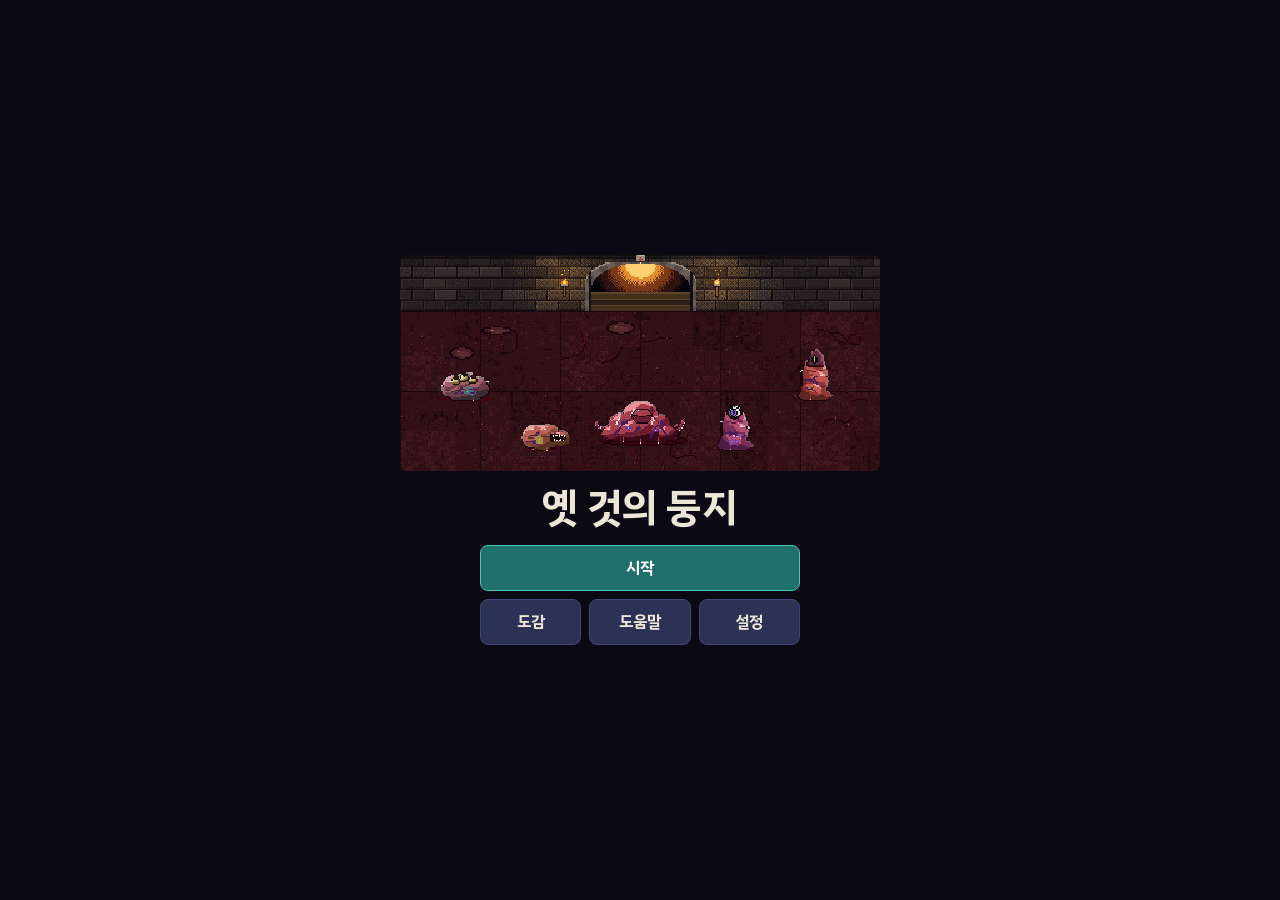
==== commit 6ce782c2: "굴 짓기에 받은 그림 71장(장면 배경·인물 네 표정·얼굴), 새 효과음과 둥지 방·침입 곡 Co-Authored-By: Claude Opus 5.5 <noreply@anthrop" ====
--- a/index.html
+++ b/index.html
@@ -1745,9 +1745,12 @@
 }
 function sfx(kind) {
   if (!META.sound) return;
+  // 사람이 한 번도 누르지 않았으면 내지 않는다 (브라우저 규칙: 그 전에 만든 오디오는 막힌다)
+  if (typeof MUS !== 'undefined' && !MUS.armed) return;
   try {
     AC = AC || new (window.AudioContext || window.webkitAudioContext)(); if (AC.state === 'suspended') AC.resume();
-    const vol = sfxVol(); if (vol <= 0) return; if (sfxRich(kind, AC.currentTime, vol)) return;
+    const vol = sfxVol(); if (vol <= 0) return; if (typeof window !== 'undefined' && window.__zz) window.__zz.played[kind] = (window.__zz.played[kind] || 0) + 1;
+    if (typeof zzPlay === 'function' && zzPlay(AC, kind, vol)) return; if (sfxRich(kind, AC.currentTime, vol)) return;
     const seq = { hit: [[150, .05, 'square']], trap: [[320, .05, 'sawtooth'], [110, .09, 'sawtooth']], coin: [[880, .05, 'square'], [1320, .08, 'square']], up: [[523, .07, 'square'], [659, .07, 'square'], [784, .07, 'square'], [1047, .14, 'square']], down: [[392, .09, 'square'], [311, .09, 'square'], [233, .18, 'square']], die: [[200, .06, 'triangle'], [90, .12, 'triangle']], evo: [[392, .1, 'square'], [523, .1, 'square'], [659, .1, 'square'], [784, .1, 'square'], [1047, .3, 'square']], step: [[90, .03, 'triangle']], click: [[660, .03, 'square']], talk: [[440, .02, 'square']], mad: [[700, .05, 'sine'], [520, .05, 'sine'], [760, .1, 'sine']], spell: [[220, .08, 'sine'], [440, .08, 'sine'], [880, .2, 'sine']], dig: [[120, .04, 'sawtooth'], [80, .06, 'sawtooth']], slide: [[300, .05, 'triangle'], [200, .08, 'triangle']] }[kind];
     if (!seq) return;
     let t = AC.currentTime;
@@ -1868,13 +1871,16 @@
       if (r() < 0.05) musTone(c, T, 'sine', mtof([72, 75, 77, 79, 82][Math.floor(r() * 5)]), t, 0.01, 0.025, 0.35, 0.5);
       if (k % 48 === 24 && r() < 0.6) musPad(c, T, [53, 60], t, 2, 0.015, 3, 'sine', 600);
     } },
+  // 둥지 방 · 굴 지도: 32박(16초)을 한 마디 묶음으로 되풀이한다. 느린 심장 소리, 넷 도는 화음, 판마다 정해지는 다섯 음의 동기
   day: { beat: () => 0.5,
-    init(c, T) { musDrone(c, T, [36, 43], 'sawtooth', 230, 0.03, 0.045); },
+    init(c, T) { musDrone(c, T, [38, 45], 'sawtooth', 230, 0.03, 0.04); const r = T.rng, shapes = [[0, 1, 3, 1, -1], [0, 2, 1, 0, -2], [3, 1, 0, 1, 0], [0, -1, 1, 3, 2]]; T.motif = shapes[Math.floor(r() * shapes.length)]; },
     step(c, T, t, k) {
-      const r = T.rng; if (r() < 0.07) musBell(c, T, scaleAt(72, Math.floor(r() * 8)), t, 0.026, 0.85);
-      if (r() < 0.045) musDrip(c, T, 86 + Math.floor(r() * 10), t, 0.025);
-      if (k % 32 === 16) musPad(c, T, r() < 0.5 ? [48, 54, 63] : [48, 51, 55], t, 3, 0.016, 5, 'triangle', 700);
-      if (r() < 0.007) musNoise(c, T, t, 'bandpass', 1200, 3, 1.2, 0.015, 2, 0.9, 2600);
+      const r = T.rng, ph = k % 32, bar = Math.floor(k / 32);
+      if (k % 4 === 0) { musThump(c, T, t, 0.13, 72, 38); musThump(c, T, t + 0.2, 0.07, 64, 36); }
+      if (k % 8 === 0) { const ch = [[50, 53, 57], [51, 55, 58], [48, 51, 55], [50, 53, 57]][(k / 8) % 4]; musPad(c, T, ch, t, 2.2, 0.014, 4.2, 'triangle', 700); }
+      const at = [4, 5, 6, 8, 10].indexOf(ph); if (at >= 0 && bar % 2 === 1) { const m = T.motif[at] + (at === 4 && bar % 4 === 3 ? -1 : 0); musBell(c, T, scaleAt(74, m + 7) - 12, t, at === 4 ? 0.026 : 0.02, 0.85); }
+      if (r() < 0.035) musDrip(c, T, 86 + Math.floor(r() * 10), t + r() * 0.2, 0.02);
+      if (ph === 24 && bar % 4 === 2) musSwell(c, T, [62, 63], t, 3, 0.012);
     } },
   night: { beat: k => 60 / Math.min(124, 92 + k * 0.5),
     init(c, T) { musDrone(c, T, [38, 39], 'sawtooth', 380, 0.2, 0.04); },
@@ -1904,13 +1910,17 @@
       if (k === 8) musNoise(c, T, t, 'bandpass', 900, 3, 1, 0.02, 2, 0.9, 400);
     } },
 };
+// 침입: 16박 마디. 북(1·3박), 여덟 음 베이스 되풀이, 둘째 마디부터 쉿, 넷째부터 덜컥. 32박마다 낮은 동기와 부풂
+const MNBASS = [38, 38, 50, 38, 39, 38, 51, 39], MNLEAD = [[62, 63, 65, 63], [62, 63, 60, 58]];
 function musNight(c, T, t, k, boss) {
-  const r = T.rng; musThump(c, T, t, boss ? 0.32 : 0.24, boss ? 120 : 100, 40);
-  if (k % 2 === 0) { const o = [38, 39, 38, boss ? 45 : 44][(k / 2) % 4]; musTone(c, T, 'sawtooth', mtof(o), t, 0.01, boss ? 0.04 : 0.03, 0.35, 0.1); }
-  if (k >= (boss ? 0 : 32)) musNoise(c, T, t + (60 / 220), 'highpass', 7000, 0.7, 0.002, boss ? 0.03 : 0.018, 0.05, 0.1);
-  if (boss && (k % 4 === 0 || k % 8 === 3)) { musThump(c, T, t, 0.22, 170, 70); musNoise(c, T, t, 'bandpass', 300, 1, 0.002, 0.04, 0.12, 0.2); }
-  if (k % (boss ? 12 : 16) === 8 && r() < 0.85) musSwell(c, T, [62, 63, 68].map(m => m - (r() < 0.5 ? 12 : 0)), t, boss ? 3 : 4, boss ? 0.028 : 0.022);
-  if (k % 32 === 28) musNoise(c, T, t, 'bandpass', 400, 2, 1.8, 0.02, 0.2, 0.5, 3000);
+  const r = T.rng, ph = k % 16, up = boss ? 7 : 0;
+  if (ph % 4 === 0) musThump(c, T, t, boss ? 0.3 : 0.24, boss ? 120 : 100, 40); if (ph === 6 || (boss && ph === 14)) musThump(c, T, t, 0.12, 90, 38);
+  if (k % 2 === 0) { const o = MNBASS[(k / 2) % 8] + (Math.floor(k / 64) % 2 ? up : 0); musTone(c, T, 'sawtooth', mtof(o), t, 0.01, boss ? 0.04 : 0.03, 0.32, 0.1); }
+  if (k >= 16 && k % 2 === 1) musNoise(c, T, t, 'highpass', 7000, 0.7, 0.002, boss ? 0.026 : 0.016, 0.05, 0.1);
+  if (k >= 48 && ph % 8 === 4) musNoise(c, T, t, 'bandpass', 900, 1.2, 0.002, boss ? 0.05 : 0.035, 0.14, 0.25);
+  if (k % 32 >= 16 && k % 32 < 24 && k % 2 === 0) { const L = MNLEAD[Math.floor(k / 32) % 2], n = L[((k % 32) - 16) / 2]; musTone(c, T, 'triangle', mtof(n + (boss ? 0 : -12)), t, 0.02, 0.02, 0.5, 0.5); }
+  if (k % 32 === 24 && r() < 0.9) musSwell(c, T, [62, 63, 68].map(m => m - (r() < 0.5 ? 12 : 0)), t, boss ? 3 : 4, boss ? 0.026 : 0.02);
+  if (boss && ph === 12) musNoise(c, T, t, 'bandpass', 300, 1, 0.002, 0.04, 0.12, 0.2);
 }
 
 // 곡 하나: 출구를 받고, tick(언제까지) 로 앞을 내다보며 박을 깔아 둔다
@@ -1964,6 +1974,117 @@
   return { peak, rms: Math.sqrt(sum / n) };
 }
 if (typeof window !== 'undefined') window.__music = { get want() { return MUS.want; }, get cur() { return MUS.cur; }, get armed() { return MUS.armed; }, get on() { return musOn(); }, get ctx() { return AC ? AC.state : null; }, render: musRender, tracks: Object.keys(MTRACK) };
+// ---------- 효과음 (ZzFX 방식) ----------
+// 표본을 짓는 셈(zzGen)은 ZzFX 1.4.0 에서 옮겼다. MIT License, Copyright (c) 2019 Frank Force, https://github.com/KilledByAPixel/ZzFX
+// 바꾼 것: 오디오 문맥을 미리 만들지 않는다(첫 누름 전에는 소리를 내지 않는다), 주사위를 쓰지 않는다(같은 소리는 같은 표본), 표본율을 받는다.
+// 소리 하나 = 조각 여럿 [늦춤(초), 크기 배수, ZzFX 값 …]. 지은 표본은 문맥마다 한 번만 짓고 넣어 둔다.
+// 소리 하나 = 조각 여럿. 조각은 zp(늦춤 초, 크기 배수, { 이름: 값 }) 으로 적는다. 이름은 ZzFX 값의 줄임:
+//   v 크기, f 높이(Hz), a 오름, s 버팀, r 사라짐, sh 모양(0 sin 1 tri 2 saw 3 tan 4 잡음 5 네모), c 모양 굽기, sl 미끄럼, dsl, pj 뛰기, pjt 뛰는 때, rep 되풀이,
+//   n 잡음, m 흔들기, bc 깨뜨리기, dl 메아리, sv 버티는 크기, d 내림, tr 떨림, flt 거름(+ 높은 쪽만 남김, − 낮은 쪽만 남김)
+const ZZN = ['v', 'rnd', 'f', 'a', 's', 'r', 'sh', 'c', 'sl', 'dsl', 'pj', 'pjt', 'rep', 'n', 'm', 'bc', 'dl', 'sv', 'd', 'tr', 'flt'], ZZD = { v: 1, f: 220, r: 0.1, c: 1, sv: 1 };
+const zp = (at, mul, o) => [at, mul].concat(ZZN.map(k => (o[k] != null ? o[k] : ZZD[k] || 0)));
+function zzGen(rate, volume = 1, randomness = 0, frequency = 220, attack = 0, sustain = 0, release = 0.1, shape = 0, shapeCurve = 1, slide = 0, deltaSlide = 0, pitchJump = 0, pitchJumpTime = 0, repeatTime = 0, noise = 0, modulation = 0, bitCrush = 0, delay = 0, sustainVolume = 1, decay = 0, tremolo = 0, filter = 0) {
+  const PI2 = Math.PI * 2, abs = Math.abs, sign = v => (v < 0 ? -1 : 1), sr = rate;
+  let startSlide = slide *= 500 * PI2 / sr / sr, startFrequency = frequency *= (1 + randomness * 0) * PI2 / sr;
+  let modOffset = 0, repeat = 0, crush = 0, jump = 1, length, t = 0, i = 0, s = 0, f;
+  const quality = 2, w = PI2 * abs(filter) * 2 / sr, cos = Math.cos(w), alpha = Math.sin(w) / 2 / quality, a0 = 1 + alpha, a1 = -2 * cos / a0, a2 = (1 - alpha) / a0;
+  const b0 = (1 + sign(filter) * cos) / 2 / a0, b1 = -(sign(filter) + cos) / a0, b2 = b0; let x2 = 0, x1 = 0, y2 = 0, y1 = 0;
+  attack = attack * sr || 9; decay *= sr; sustain *= sr; release *= sr; delay *= sr; deltaSlide *= 500 * PI2 / sr ** 3; modulation *= PI2 / sr; pitchJump *= PI2 / sr; pitchJumpTime *= sr; repeatTime = repeatTime * sr | 0;
+  length = attack + decay + sustain + release + delay | 0; const b = new Float32Array(Math.max(1, length));
+  for (; i < length; b[i++] = s * volume) {
+    if (!(++crush % (bitCrush * 100 | 0))) {
+      s = shape ? shape > 1 ? shape > 2 ? shape > 3 ? shape > 4 ? (t / PI2 % 1 < shapeCurve / 2) * 2 - 1 : Math.sin(t ** 3) : Math.max(Math.min(Math.tan(t), 1), -1) : 1 - (2 * t / PI2 % 2 + 2) % 2 : 1 - 4 * abs(Math.round(t / PI2) - t / PI2) : Math.sin(t);
+      s = (repeatTime ? 1 - tremolo + tremolo * Math.sin(PI2 * i / repeatTime) : 1) * (shape > 4 ? s : sign(s) * abs(s) ** shapeCurve)
+        * (i < attack ? i / attack : i < attack + decay ? 1 - ((i - attack) / decay) * (1 - sustainVolume) : i < attack + decay + sustain ? sustainVolume : i < length - delay ? (length - i - delay) / release * sustainVolume : 0);
+      s = delay ? s / 2 + (delay > i ? 0 : (i < length - delay ? 1 : (length - i) / delay) * b[i - delay | 0] / 2 / (volume || 1)) : s;
+      if (filter) s = y1 = b2 * x2 + b1 * (x2 = x1) + b0 * (x1 = s) - a2 * y2 - a1 * (y2 = y1);
+    }
+    f = (frequency += slide += deltaSlide) * Math.cos(modulation * modOffset++);
+    t += f + f * noise * (i * i * PI2 % 2 - 1);
+    if (jump && ++jump > pitchJumpTime) { frequency += pitchJump; startFrequency += pitchJump; jump = 0; }
+    if (repeatTime && !(++repeat % repeatTime)) { frequency = startFrequency; slide = startSlide; jump = jump || 1; }
+  }
+  return b;
+}
+
+// 소리 목록. 굴 짓기의 소리는 살 속의 굴에 맞춰 낮고 젖은 쪽으로 잡았다
+const ZZ = {
+  // 누름: 짧고 젖은 똑
+  click: [zp(0, 1.6, { v: 0.35, f: 900, s: 0.004, r: 0.035, sh: 1, sl: -12, flt: -3000 })],
+  // 진액: 물방울 하나가 떨어져 튄다
+  coin: [zp(0, 1.2, { v: 0.55, f: 420, a: 0.002, s: 0.02, r: 0.1, sl: 30 }), zp(0.07, 0.6, { v: 0.4, f: 780, a: 0.002, s: 0.01, r: 0.08, sl: 20 })],
+  // 놓기: 살덩이가 바닥에 붙는다
+  thud: [zp(0, 1, { v: 0.9, f: 90, s: 0.03, r: 0.22, sl: -4, n: 0.3, flt: -500 })],
+  // 잘됐다: 낮은 데서 올라가는 셋
+  up: [zp(0, 1, { v: 0.4, f: 294, a: 0.01, s: 0.06, r: 0.18, sh: 1 }), zp(0.09, 1, { v: 0.4, f: 349, a: 0.01, s: 0.06, r: 0.2, sh: 1 }), zp(0.18, 1, { v: 0.45, f: 440, a: 0.01, s: 0.1, r: 0.35, sh: 1, dl: 0.12 })],
+  // 잘못됐다: 내려앉는 둘
+  down: [zp(0, 1, { v: 0.45, f: 233, a: 0.01, s: 0.1, r: 0.25, sh: 2, sl: -1, flt: -900 }), zp(0.16, 1, { v: 0.5, f: 175, a: 0.01, s: 0.14, r: 0.45, sh: 2, sl: -2, flt: -700 })],
+  // 쓰러짐: 질척한 무너짐
+  die: [zp(0, 1, { v: 0.6, f: 140, s: 0.05, r: 0.3, sh: 2, sl: -6, n: 0.5, flt: -800 })],
+  // 때림: 짧은 둔탁함
+  hit: [zp(0, 1.3, { v: 0.5, f: 200, s: 0.01, r: 0.08, sh: 4, sl: -3, n: 0.4, flt: -1800 })],
+  // 미침: 떨리며 흔들리는 높은 소리
+  mad: [zp(0, 1.4, { v: 0.5, f: 520, a: 0.06, s: 0.25, r: 0.4, sl: -0.5, m: 9, rep: 0.09, tr: 0.6, dl: 0.12, sv: 0.8 })],
+  // 발소리가 들린다: 낮은 종 한 번
+  night: [zp(0, 1, { v: 0.8, f: 73, a: 0.01, s: 0.5, r: 1.3, d: 0.1, sv: 0.6, dl: 0.22 }), zp(0.02, 0.4, { v: 0.3, f: 219, a: 0.005, s: 0.2, r: 1, dl: 0.3 })],
+  // 미끄러짐: 숨소리 같은 쉿
+  slide: [zp(0, 1, { v: 0.3, f: 400, a: 0.03, s: 0.06, r: 0.16, sh: 4, sl: -6, n: 0.3, flt: -2200 })],
+  // 새로 붙인 것 ↓
+  // 고요한 패: 종이 한 장 넘기듯 아주 작게
+  flip: [zp(0, 1.3, { v: 0.15, f: 1400, a: 0.004, r: 0.05, sh: 4, sl: -25, flt: 1200 })],
+  // 징조 패: 낮게 내려앉는 둘(반음)
+  omen: [zp(0, 1, { v: 0.7, f: 110, a: 0.005, s: 0.15, r: 0.7, sh: 1, d: 0.08, sv: 0.7, dl: 0.18, flt: -700 }), zp(0.22, 1, { v: 0.65, f: 104, a: 0.005, s: 0.2, r: 0.9, sh: 1, d: 0.08, sv: 0.7, dl: 0.2, flt: -600 })],
+  // 셈의 패: 무겁게 울리는 낮은 쇠
+  reckon: [zp(0, 1, { v: 0.8, f: 55, a: 0.01, s: 0.35, r: 1.2, sh: 2, sl: -0.3, m: 0.3, d: 0.1, sv: 0.8, dl: 0.25, flt: -420 }), zp(0, 0.6, { v: 0.35, f: 165, a: 0.01, s: 0.2, r: 0.9, sh: 1, dl: 0.3 })],
+  // 꿈을 받는다: 흔들리며 올라가는 맑은 소리
+  dream: [zp(0, 1.6, { v: 0.3, f: 660, a: 0.08, s: 0.35, r: 0.7, sl: 3, rep: 0.1, tr: 0.35, dl: 0.17 }), zp(0.12, 1.12, { v: 0.22, f: 990, a: 0.05, s: 0.2, r: 0.6, sl: 2, rep: 0.1, tr: 0.35, dl: 0.17 })],
+  // 소문이 터졌다: 부서지는 소리
+  burst: [zp(0, 1, { v: 0.6, f: 90, s: 0.12, r: 0.55, sh: 4, sl: -1, n: 1.4, bc: 0.15, flt: -1300 }), zp(0.05, 0.6, { v: 0.6, f: 60, s: 0.1, r: 0.5, sl: -2, flt: -300 })],
+  // 권속을 낳는다: 젖은 막이 터지며 올라오는 소리
+  birth: [zp(0, 1, { v: 0.6, f: 120, a: 0.02, s: 0.06, r: 0.22, c: 2, sl: 9, n: 0.4, flt: -900 }), zp(0.14, 1, { v: 0.35, f: 560, a: 0.002, s: 0.02, r: 0.1, sl: 30 })],
+  // 모양을 놓는다: 살벽이 밀려와 자리 잡는다
+  place: [zp(0, 1, { v: 0.9, f: 62, s: 0.12, r: 0.5, sl: -2, n: 1, flt: -320 }), zp(0.08, 0.5, { v: 0.4, f: 300, a: 0.02, s: 0.05, r: 0.25, sh: 4, sl: -4, n: 0.4, flt: -1400 })],
+  // 본체 레벨이 올랐다: 낮은 데서 넷이 오른다
+  level: [zp(0, 1, { v: 0.4, f: 147, a: 0.01, s: 0.08, r: 0.25, sh: 1 }), zp(0.1, 1, { v: 0.4, f: 220, a: 0.01, s: 0.08, r: 0.25, sh: 1 }), zp(0.2, 1, { v: 0.42, f: 294, a: 0.01, s: 0.08, r: 0.3, sh: 1 }), zp(0.3, 1, { v: 0.45, f: 440, a: 0.01, s: 0.2, r: 0.6, sh: 1, dl: 0.15 })],
+  // 권속의 별이 올랐다: 반짝이는 둘
+  star: [zp(0, 1.5, { v: 0.3, f: 880, a: 0.002, s: 0.04, r: 0.3, dl: 0.12 }), zp(0.1, 1.5, { v: 0.3, f: 1320, a: 0.002, s: 0.05, r: 0.45, dl: 0.14 })],
+  // 깨어남: 길게 차오르는 낮은 울음
+  awaken: [zp(0, 1, { v: 0.6, f: 49, a: 0.6, s: 0.8, r: 1.2, sh: 2, sl: 0.4, m: 0.2, rep: 0.2, tr: 0.3, d: 0.25, sv: 0.9, flt: -380 }), zp(0.4, 0.6, { v: 0.4, f: 98, a: 0.5, s: 0.6, r: 1.2, sh: 1, sl: 0.6, sv: 0.9, dl: 0.25 })],
+  // 결말 카드: 멀리서 한 번 울리는 큰 종
+  ending: [zp(0, 1.8, { v: 0.7, f: 98, a: 0.005, s: 0.6, r: 2, d: 0.1, sv: 0.6, dl: 0.3 }), zp(0, 0.9, { v: 0.3, f: 271, a: 0.005, s: 0.3, r: 1.6, d: 0.1, sv: 0.6, dl: 0.3 }), zp(0, 0.54, { v: 0.2, f: 529, a: 0.003, s: 0.1, r: 1, dl: 0.3 })],
+};
+// 같은 소리가 겹칠 때: 이만큼(초) 안에 또 오면 버리고, 그다음 구간 안이면 반으로 줄인다
+const ZZGAP = { skip: 0.06, soft: 0.25 }, ZZMAXV = 6, ZZV = 0.25;
+const ZZST = { last: {}, live: 0 };
+function zzBus(ctx) {
+  if (ctx.__sbus) return ctx.__sbus;
+  const g = ctx.createGain(), comp = ctx.createDynamicsCompressor(); comp.threshold.value = -10; comp.knee.value = 4; comp.ratio.value = 10; comp.attack.value = 0.002; comp.release.value = 0.15;
+  g.gain.value = 1; g.connect(comp); comp.connect(ctx.destination); return (ctx.__sbus = { g, comp });
+}
+// 지은 표본 (문맥의 표본율마다)
+function zzBuf(ctx, kind, k) {
+  const cache = ctx.__zz || (ctx.__zz = {}), key = kind + ':' + k; if (cache[key]) return cache[key];
+  const p = ZZ[kind][k], d = zzGen(ctx.sampleRate, ...p.slice(2)), b = ctx.createBuffer(1, d.length, ctx.sampleRate); b.getChannelData(0).set(d); return (cache[key] = b);
+}
+// 소리를 낸다. 있는 소리면 true. 크기 = 설정의 효과음 크기 x 배수. 높이를 아주 조금씩 흔들어 같은 소리가 덜 기계 같게 한다
+function zzPlay(ctx, kind, vol, dest, at) {
+  const P = ZZ[kind]; if (!P) return false; const now = at != null ? at : ctx.currentTime, last = ZZST.last[kind];
+  let mul = 1; if (at == null && last != null && now - last >= 0 && now - last < ZZGAP.skip) return true; if (at == null && last != null && now - last >= 0 && now - last < ZZGAP.soft) mul = 0.5;
+  if (at == null && ZZST.live >= ZZMAXV) return true; ZZST.last[kind] = now;
+  const out = dest || zzBus(ctx).g, wob = 1 + ((Math.floor(now * 997) % 7) - 3) * 0.006;
+  P.forEach((q, k) => { const src = ctx.createBufferSource(), g = ctx.createGain(); src.buffer = zzBuf(ctx, kind, k); src.playbackRate.value = wob; g.gain.value = vol * ZZV * q[1] * mul; src.connect(g); g.connect(out);
+    ZZST.live++; src.onended = () => { ZZST.live = Math.max(0, ZZST.live - 1); try { g.disconnect(); } catch (e) { /* 이미 떨어짐 */ } }; src.start(now + q[0]); });
+  return true;
+}
+// 시험용: 소리 하나를 소리 없이 그려 보고 길이·가장 큰 값·평균 세기를 돌려준다 (효과음 크기 1, 누르개 거친 뒤)
+async function zzRender(kind) {
+  const OC = window.OfflineAudioContext || window.webkitOfflineAudioContext, rate = 44100, P = ZZ[kind]; if (!P) return null;
+  const len = P.reduce((m, q) => Math.max(m, q[0] + zzGen(rate, ...q.slice(2)).length / rate), 0), ctx = new OC(1, Math.ceil(rate * (len + 0.05)), rate);
+  zzPlay(ctx, kind, 1, null, 0); const buf = await ctx.startRendering(), d = buf.getChannelData(0); let peak = 0, sum = 0, clip = 0;
+  for (let i = 0; i < d.length; i++) { const a = Math.abs(d[i]); if (a > peak) peak = a; if (a >= 0.999) clip++; sum += d[i] * d[i]; }
+  return { kind, secs: +len.toFixed(2), peak: +peak.toFixed(3), rms: +Math.sqrt(sum / d.length).toFixed(4), clip };
+}
+if (typeof window !== 'undefined') window.__zz = { kinds: Object.keys(ZZ), render: zzRender, played: {}, say: k => sfx(k), live: () => ZZST.live, hit: (k, n) => { for (let i = 0; i < n; i++) zzPlay(AC, k, 1); return ZZST.live; }, musicSet: on => musicSet(on), get meta() { return META; } };
 // 옛 것의 둥지 — 둥지 전투(롤토체스 방식)의 그림. 전부 새 디자인.
 // 정지 그림이 아니다: 유닛은 조각(몸통·머리·팔다리·촉수·껍데기·주머니·무기)으로 나뉘고, 조각마다 축이 있어 프레임마다 옮기고 돌리고 늘인다.
 // 조각은 조각 도구(Sculpt, monsters.js)로 그린다. 돌릴 때 번지지 않게 점 단위로 다시 찍어 프레임을 만들고, 만든 프레임은 간직한다.
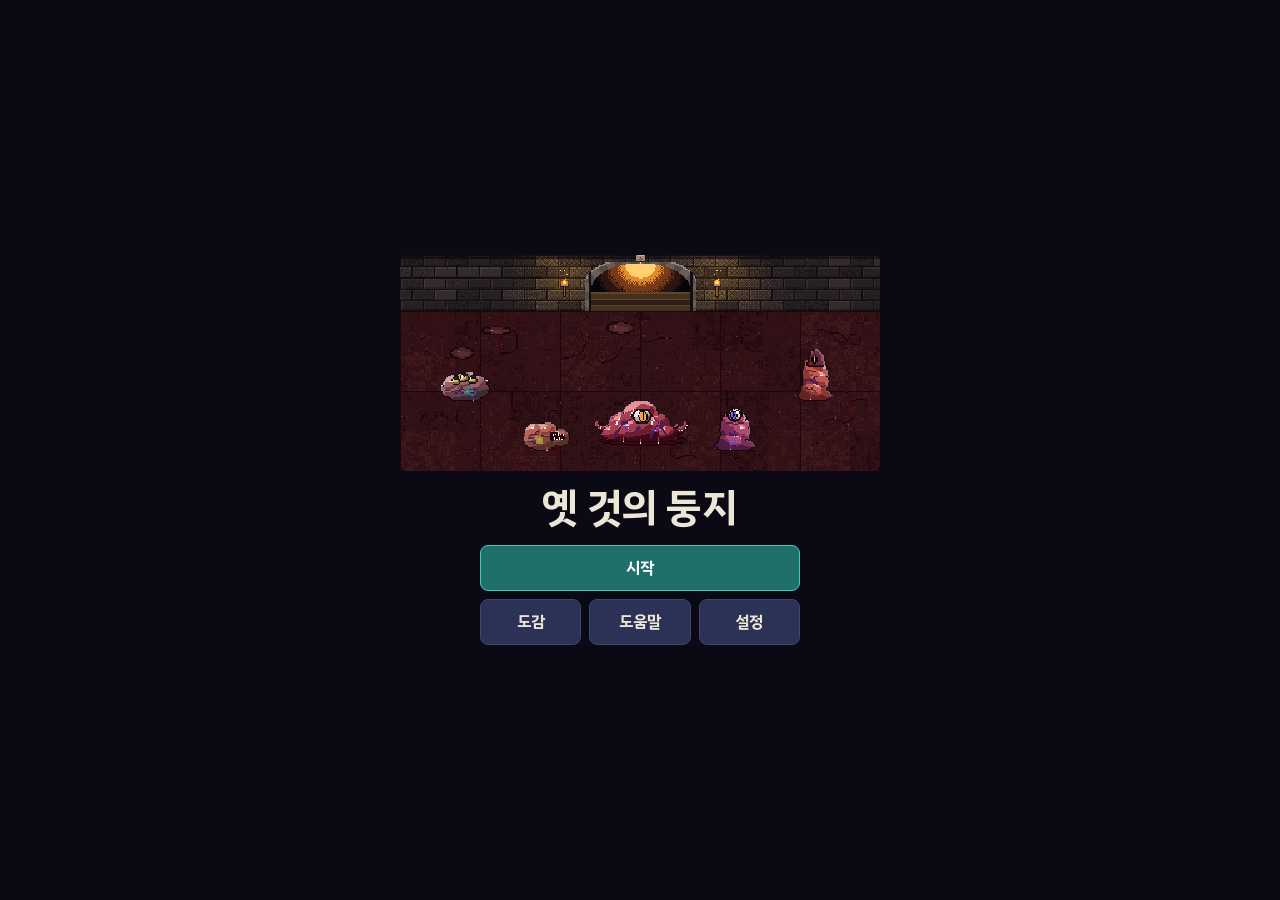
==== commit ab13b063: "소리: 삑 소리를 빼고 화면 소리는 내지 않는다. 싸움과 사건은 살점 찌걱임, 책장 넘김, 낮은 울림으로 Co-Authored-By: Claude Opus 5.5 <noreply@" ====
--- a/index.html
+++ b/index.html
@@ -1750,7 +1750,8 @@
   try {
     AC = AC || new (window.AudioContext || window.webkitAudioContext)(); if (AC.state === 'suspended') AC.resume();
     const vol = sfxVol(); if (vol <= 0) return; if (typeof window !== 'undefined' && window.__zz) window.__zz.played[kind] = (window.__zz.played[kind] || 0) + 1;
-    if (typeof zzPlay === 'function' && zzPlay(AC, kind, vol)) return; if (sfxRich(kind, AC.currentTime, vol)) return;
+    // 소리는 모두 zzfx.js 의 목록에서 낸다. 목록에 없는 소리는 내지 않는다 (옛 삑 소리로 돌아가지 않게)
+    if (typeof zzPlay === 'function') { zzPlay(AC, kind, vol); return; } if (sfxRich(kind, AC.currentTime, vol)) return;
     const seq = { hit: [[150, .05, 'square']], trap: [[320, .05, 'sawtooth'], [110, .09, 'sawtooth']], coin: [[880, .05, 'square'], [1320, .08, 'square']], up: [[523, .07, 'square'], [659, .07, 'square'], [784, .07, 'square'], [1047, .14, 'square']], down: [[392, .09, 'square'], [311, .09, 'square'], [233, .18, 'square']], die: [[200, .06, 'triangle'], [90, .12, 'triangle']], evo: [[392, .1, 'square'], [523, .1, 'square'], [659, .1, 'square'], [784, .1, 'square'], [1047, .3, 'square']], step: [[90, .03, 'triangle']], click: [[660, .03, 'square']], talk: [[440, .02, 'square']], mad: [[700, .05, 'sine'], [520, .05, 'sine'], [760, .1, 'sine']], spell: [[220, .08, 'sine'], [440, .08, 'sine'], [880, .2, 'sine']], dig: [[120, .04, 'sawtooth'], [80, .06, 'sawtooth']], slide: [[300, .05, 'triangle'], [200, .08, 'triangle']] }[kind];
     if (!seq) return;
     let t = AC.currentTime;
@@ -2007,6 +2008,32 @@
   return b;
 }
 
+
+// ---------- 젖은 소리 (2026-11-25 사용자: "삑삑 소리가 거슬린다, 살점 찌걱이는 소리나 책장 넘기는 소리가 낫다") ----------
+// 높이가 있는 소리(삑)는 쓰지 않는다. 모두 잡음을 걸러 짓는다. 조각을 zr(늦춤, 크기 배수, 짓는 셈) 으로 적는다. 짓는 셈은 (표본율) → Float32Array
+const zr = (at, mul, fn) => [at, mul, fn];
+function zrRng(seed) { let s = seed >>> 0; return () => { s = (Math.imul(s, 1664525) + 1013904223) >>> 0; return s / 4294967296 * 2 - 1; }; }
+// 한 극 거름 (낮은 쪽만: lp, 높은 쪽만: hp). 차단 주파수를 시간마다 바꿀 수 있다
+function zrLP(x, rate, fc) { const y = new Float32Array(x.length); let v = 0; for (let i = 0; i < x.length; i++) { const f = typeof fc === 'function' ? fc(i / rate) : fc, a = 1 - Math.exp(-2 * Math.PI * f / rate); v += a * (x[i] - v); y[i] = v; } return y; }
+function zrHP(x, rate, fc) { const lo = zrLP(x, rate, fc), y = new Float32Array(x.length); for (let i = 0; i < x.length; i++) y[i] = x[i] - lo[i]; return y; }
+function zrNoise(n, seed) { const r = zrRng(seed), d = new Float32Array(n); for (let i = 0; i < n; i++) d[i] = r(); return d; }
+function zrNorm(d, peak) { let m = 0; for (let i = 0; i < d.length; i++) m = Math.max(m, Math.abs(d[i])); if (m > 0) for (let i = 0; i < d.length; i++) d[i] *= peak / m; return d; }
+// 책장 넘김: 들리는 사각거림(높은 잡음이 점점 낮아짐) 뒤에 종이가 닿는 짧은 탁
+function zrPage(len, seed) { return rate => { const n = Math.floor(rate * len), w = zrNoise(n, seed); let d = zrHP(zrLP(w, rate, t => 5200 - 3800 * Math.min(1, t / len)), rate, 700);
+  for (let i = 0; i < n; i++) { const t = i / rate / len, env = t < 0.55 ? Math.sin(Math.PI * t / 0.55) * 0.45 * (0.7 + 0.3 * Math.sin(t * 40)) : 0, slap = t >= 0.55 ? Math.exp(-(t - 0.55) * 26) : 0; d[i] *= env + slap; } return zrNorm(d, 0.5); }; }
+// 살점 찌걱: 낮게 거른 잡음에 젖은 거품(짧게 울리는 낮은 톡)이 몇 번 터진다. pitch 로 살의 크기를 바꾼다
+function zrSquelch(len, pitch, pops, seed) { return rate => { const n = Math.floor(rate * len), r = zrRng(seed + 7), base = zrLP(zrNoise(n, seed), rate, t => 900 * pitch * (1 - 0.6 * t / len)), d = new Float32Array(n);
+  for (let i = 0; i < n; i++) { const t = i / rate; d[i] = base[i] * Math.pow(1 - t / len, 1.6) * (0.6 + 0.4 * Math.abs(Math.sin(t * 31 * pitch))); }
+  for (let k = 0; k < pops; k++) { const at = Math.floor((0.03 + Math.abs(r()) * 0.7) * n), f = (180 + Math.abs(r()) * 260) * pitch, dec = 0.012 + Math.abs(r()) * 0.02, amp = 0.5 + Math.abs(r()) * 0.6;
+    for (let i = at, ph = 0; i < n && i < at + rate * dec * 5; i++) { const t = (i - at) / rate; ph += 2 * Math.PI * f * (1 - t * 6) / rate; d[i] += Math.sin(ph) * Math.exp(-t / dec) * amp * 0.35; } }
+  return zrNorm(zrLP(d, rate, 2400 * pitch), 0.6); }; }
+// 둔탁한 쿵: 아주 낮게 거른 잡음 (높이가 들리지 않게)
+function zrThump(len, fc, seed) { return rate => { const n = Math.floor(rate * len), d = zrLP(zrLP(zrNoise(n, seed), rate, fc), rate, fc); for (let i = 0; i < n; i++) { const t = i / rate; d[i] *= Math.min(1, t / 0.004) * Math.exp(-t / (len * 0.28)); } return zrNorm(d, 0.75); }; }
+// 낮은 울림: 땅 밑에서 무언가 몸을 뒤척인다 (부풀었다 잦아든다)
+function zrRumble(len, fc, seed) { return rate => { const n = Math.floor(rate * len), d = zrLP(zrLP(zrNoise(n, seed), rate, fc), rate, fc * 0.8); for (let i = 0; i < n; i++) { const t = i / rate / len; d[i] *= Math.sin(Math.PI * Math.min(1, t * 1.6)) ** 1.5 * (t < 0.62 ? 1 : Math.max(0, 1 - (t - 0.62) / 0.38)); } return zrNorm(d, 0.7); }; }
+// 숨/속삭임: 가운데 높이만 남긴 잡음이 천천히 일렁인다
+function zrBreath(len, fc, seed) { return rate => { const n = Math.floor(rate * len), d = zrHP(zrLP(zrNoise(n, seed), rate, fc * 1.6), rate, fc * 0.5); for (let i = 0; i < n; i++) { const t = i / rate; d[i] *= Math.sin(Math.PI * t / len) * (0.55 + 0.45 * Math.sin(t * 7.3)); } return zrNorm(d, 0.35); }; }
+
 // 소리 목록. 굴 짓기의 소리는 살 속의 굴에 맞춰 낮고 젖은 쪽으로 잡았다
 const ZZ = {
   // 누름: 짧고 젖은 똑
@@ -2053,6 +2080,28 @@
   // 결말 카드: 멀리서 한 번 울리는 큰 종
   ending: [zp(0, 1.8, { v: 0.7, f: 98, a: 0.005, s: 0.6, r: 2, d: 0.1, sv: 0.6, dl: 0.3 }), zp(0, 0.9, { v: 0.3, f: 271, a: 0.005, s: 0.3, r: 1.6, d: 0.1, sv: 0.6, dl: 0.3 }), zp(0, 0.54, { v: 0.2, f: 529, a: 0.003, s: 0.1, r: 1, dl: 0.3 })],
 };
+
+// 젖은 소리로 바꾼다. 빈 배열 = 소리 없음 (누름·진액·레벨 같은 화면 소리는 내지 않는다)
+Object.assign(ZZ, {
+  click: [], coin: [], up: [], level: [], star: [], down: [], ending: [], dream: [], talk: [], step: [], card: [],
+  flip: [zr(0, 0.6, zrPage(0.24, 11))],
+  omen: [zr(0, 1, zrPage(0.3, 12)), zr(0.12, 1, zrRumble(1.4, 70, 13))],
+  reckon: [zr(0, 1, zrPage(0.3, 14)), zr(0.1, 1.2, zrRumble(1.8, 55, 15)), zr(0.5, 0.8, zrThump(0.5, 90, 16))],
+  burst: [zr(0, 1.1, zrSquelch(0.6, 0.7, 6, 17)), zr(0, 0.9, zrThump(0.4, 110, 18))],
+  birth: [zr(0, 1, zrSquelch(0.42, 1, 4, 19))],
+  place: [zr(0, 1, zrThump(0.32, 120, 20)), zr(0.05, 0.6, zrSquelch(0.35, 0.8, 3, 21))],
+  thud: [zr(0, 0.9, zrThump(0.26, 140, 22))],
+  hit: [zr(0, 0.8, zrSquelch(0.12, 1.3, 1, 23))],
+  die: [zr(0, 1, zrSquelch(0.5, 0.75, 5, 24)), zr(0, 0.7, zrThump(0.3, 100, 25))],
+  slide: [zr(0, 0.7, zrSquelch(0.3, 1.1, 2, 26))],
+  mad: [zr(0, 0.9, zrBreath(1.1, 900, 27))],
+  night: [zr(0, 1, zrRumble(2, 60, 28)), zr(0.25, 0.7, zrThump(0.6, 80, 29))],
+  awaken: [zr(0, 1.2, zrRumble(3, 50, 30)), zr(0.8, 0.8, zrSquelch(1.2, 0.6, 8, 31))],
+  spell: [zr(0, 0.5, zrBreath(0.35, 1400, 32))],
+  combo: [zr(0, 0.8, zrSquelch(0.3, 1, 3, 33))], molt: [zr(0, 1, zrSquelch(0.9, 0.6, 7, 34))], evo: [zr(0, 1, zrSquelch(0.7, 0.7, 6, 35))],
+  trap: [zr(0, 0.9, zrThump(0.25, 160, 36))], dig: [zr(0, 0.8, zrThump(0.2, 180, 37))],
+});
+
 // 같은 소리가 겹칠 때: 이만큼(초) 안에 또 오면 버리고, 그다음 구간 안이면 반으로 줄인다
 const ZZGAP = { skip: 0.06, soft: 0.25 }, ZZMAXV = 6, ZZV = 0.25;
 const ZZST = { last: {}, live: 0 };
@@ -2064,7 +2113,7 @@
 // 지은 표본 (문맥의 표본율마다)
 function zzBuf(ctx, kind, k) {
   const cache = ctx.__zz || (ctx.__zz = {}), key = kind + ':' + k; if (cache[key]) return cache[key];
-  const p = ZZ[kind][k], d = zzGen(ctx.sampleRate, ...p.slice(2)), b = ctx.createBuffer(1, d.length, ctx.sampleRate); b.getChannelData(0).set(d); return (cache[key] = b);
+  const p = ZZ[kind][k], d = typeof p[2] === 'function' ? p[2](ctx.sampleRate) : zzGen(ctx.sampleRate, ...p.slice(2)), b = ctx.createBuffer(1, d.length, ctx.sampleRate); b.getChannelData(0).set(d); return (cache[key] = b);
 }
 // 소리를 낸다. 있는 소리면 true. 크기 = 설정의 효과음 크기 x 배수. 높이를 아주 조금씩 흔들어 같은 소리가 덜 기계 같게 한다
 function zzPlay(ctx, kind, vol, dest, at) {
@@ -2079,7 +2128,7 @@
 // 시험용: 소리 하나를 소리 없이 그려 보고 길이·가장 큰 값·평균 세기를 돌려준다 (효과음 크기 1, 누르개 거친 뒤)
 async function zzRender(kind) {
   const OC = window.OfflineAudioContext || window.webkitOfflineAudioContext, rate = 44100, P = ZZ[kind]; if (!P) return null;
-  const len = P.reduce((m, q) => Math.max(m, q[0] + zzGen(rate, ...q.slice(2)).length / rate), 0), ctx = new OC(1, Math.ceil(rate * (len + 0.05)), rate);
+  const len = P.reduce((m, q) => Math.max(m, q[0] + (typeof q[2] === 'function' ? q[2](rate) : zzGen(rate, ...q.slice(2))).length / rate), 0.01), ctx = new OC(1, Math.ceil(rate * (len + 0.05)), rate);
   zzPlay(ctx, kind, 1, null, 0); const buf = await ctx.startRendering(), d = buf.getChannelData(0); let peak = 0, sum = 0, clip = 0;
   for (let i = 0; i < d.length; i++) { const a = Math.abs(d[i]); if (a > peak) peak = a; if (a >= 0.999) clip++; sum += d[i] * d[i]; }
   return { kind, secs: +len.toFixed(2), peak: +peak.toFixed(3), rms: +Math.sqrt(sum / d.length).toFixed(4), clip };
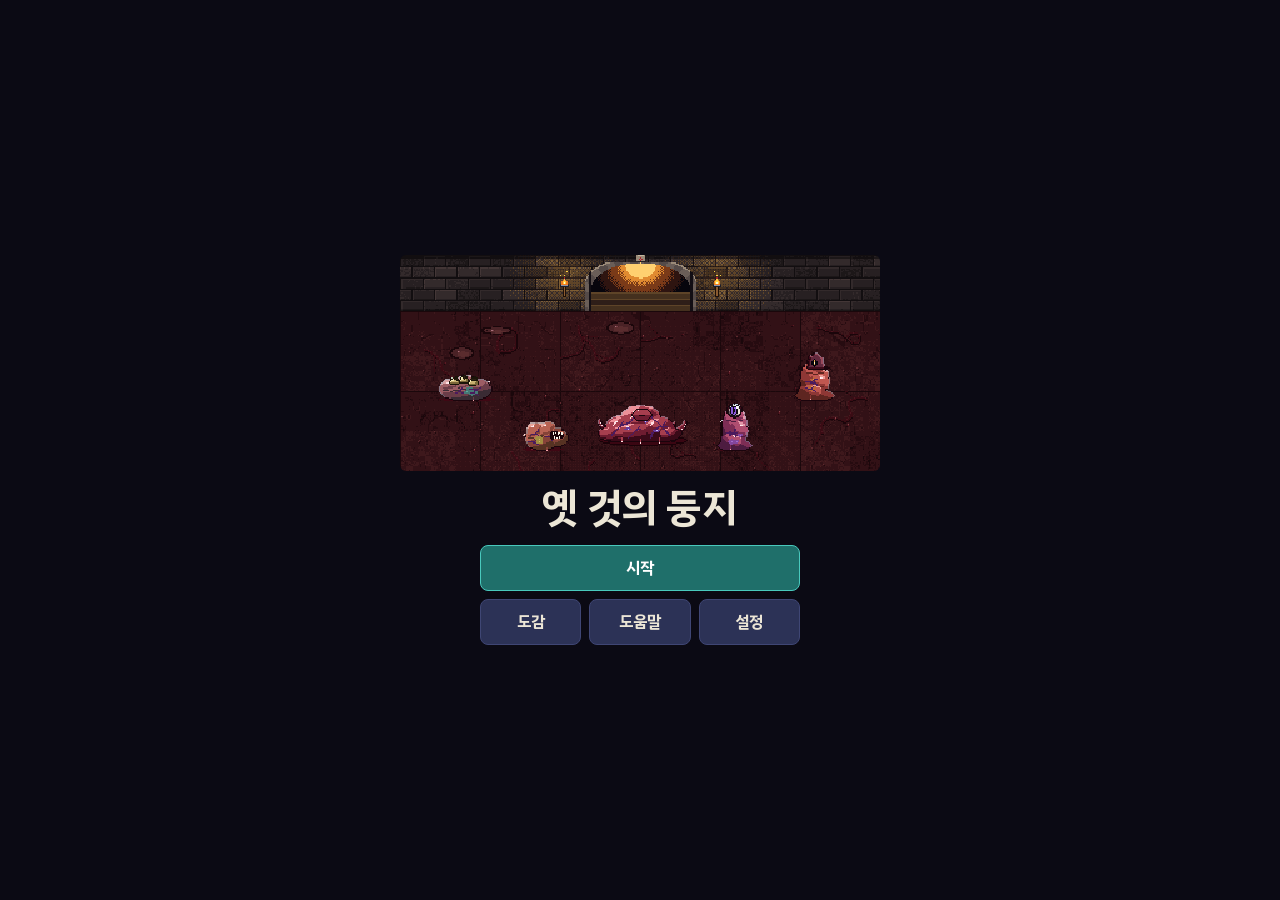
==== commit 4de748d1: "굴 짓기 글 다시 쓰기 맛보기: 1~2막 장면, 바스코 속삭임, 안내를 자연스러운 말투로 Co-Authored-By: Claude Opus 5.5 <noreply@anthropic" ====
--- a/index.html
+++ b/index.html
@@ -4871,7 +4871,7 @@
   const BUSTS = { '로웬': 'rowen', '로웬 하스': 'rowen', '에녹': 'enoch', '에녹 하르': 'enoch', '사 가는 이': 'buyer', '이셀': 'isel', '이셀 드란': 'isel', '에다': 'eda', '에다 볼크': 'eda',
     '미렐': 'mirel', '미렐 수녀': 'mirel', '바스코': 'vasco', '늙은 바스코': 'vasco', '촌장': 'chief', '도제': 'apprentice', '토브': 'tov', '토브 카인': 'tov', '양치기': 'shepherd',
     '기사단장': 'knightcmd', '심문관': 'inquis', '궁수': 'archer',
-    '한 방울': null, '모험가 일행': null, '쪽지': null, '에다 볼크의 보고서': null, '기록장의 마지막 쪽': null, '토브 카인의 쪽지': null, '에다 볼크의 마지막 편지': null };
+    '한 방울': null, '모험가 일행': null, '쪽지': null, '에다 볼크의 보고서': null, '기록장의 마지막 쪽': null, '토브 카인의 쪽지': null, '에다 볼크의 마지막 편지': null, '촌장의 편지': null };
   bust.geo = bustGeo;
   // ── ART-BUST 끝
   // ── ART-STORY 시작
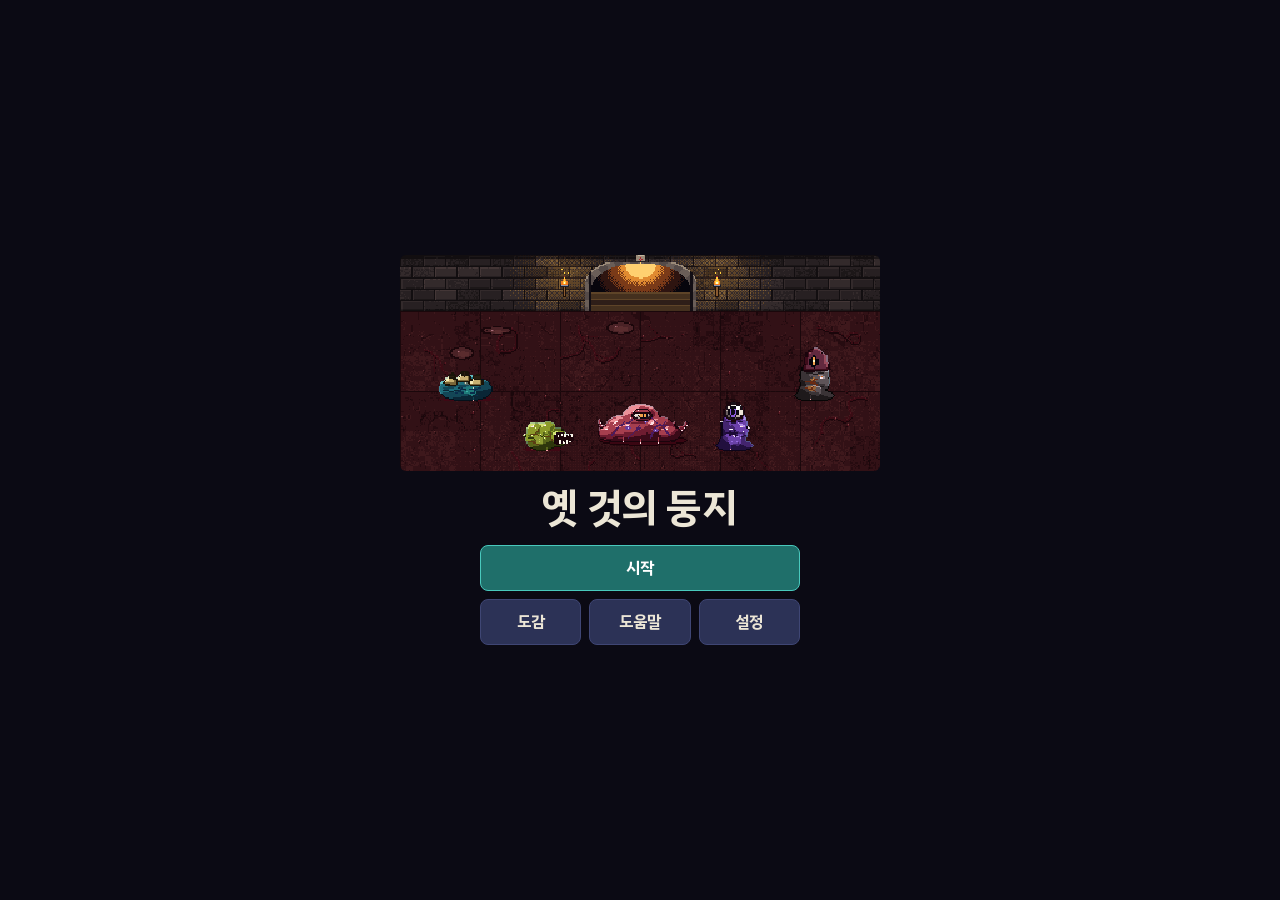
==== commit 77de3481: "굴 짓기: 권속 진화(2성 특성·3성 기술 변화·별마다 이름·진화 창), 속성별 색과 생김새 Co-Authored-By: Claude Opus 5.5 <noreply@anthrop" ====
--- a/index.html
+++ b/index.html
@@ -722,6 +722,34 @@
     c_lamp: { name: '꺼지지 않는 등불', short: () => '정신 면역 4초', more: '두 칸 안의 아군이 4초 동안 정신을 잃지 않는다.' },
     readall: { name: '끝까지 읽는다', short: () => '방 둘 지움 · 홀린 자 2', more: '방 둘을 읽어 지우고, 홀린 자 둘을 불러낸다. 곁의 것은 입이 막힌다. 정신이 깎일수록 더 세게 치지만 더 쉽게 다친다. 미치지 않는다.' },
   };
+
+  // 권속의 진화 KEVO (굴 짓기만 쓴다: simulate 에 nest[].evo 로 별을 넘길 때만 켜진다. 넘기지 않으면 아무것도 바뀌지 않는다)
+  //   n2 · n3 = 2성 · 3성 이름. t2 = 2성 특성 (dr 받는 피해 줄임, vamp 평타 흡혈, san 평타 정신 피해, wet 평타가 적시기, hp · atk 배수, mana 시작 마나, range 사거리, spawn 죽으면 새끼, leap 뛰어듦, crit 첫 공격 배수)
+  //   t3 = 3성에 기술에 붙는 것 (글만. 효과는 simulate 안의 EVO3)
+  const KEVO = {
+    shell: { n2: '굳은 비늘지기', n3: '해저의 껍데기', t2: { name: '두꺼운 비늘', short: '받는 피해 −15%', dr: 0.15 }, t3: { name: '함께 닫기', short: '「조개 닫기」 때 곁의 권속도 피해 −30%' } },
+    tangle: { n2: '젖은 촉수 뭉치', n3: '깊은 데의 손', t2: { name: '젖은 촉수', short: '보통 공격이 적을 적셔 느리게 합니다', wet: 0.15 }, t3: { name: '두 번째 손', short: '「끌어당김」 뒤 곁의 적 하나를 더 묶습니다' } },
+    maw: { n2: '물 먹은 입', n3: '해구', t2: { name: '물 먹은 살', short: '체력 +15%', hp: 0.15 }, t3: { name: '되새김', short: '「삼킴」 뒤 체력을 15% 되찾습니다' } },
+    ink: { n2: '짙은 먹물 뿜는 것', n3: '심해의 먹물', t2: { name: '끈적한 먹물', short: '보통 공격이 적을 적셔 느리게 합니다', wet: 0.12 }, t3: { name: '눈먼 먹물', short: '「먹물」에 맞은 적은 공격이 30% 무뎌집니다' } },
+    biter: { n2: '떼 깨물이', n3: '무리 깨물이', t2: { name: '알주머니', short: '쓰러지면 새끼 하나가 나옵니다', spawn: 1 }, t3: { name: '무리 부르기', short: '「물어뜯기」 때 새끼 하나를 낳습니다' } },
+    brood: { n2: '알 무더기', n3: '터지는 알집', t2: { name: '익은 알', short: '싸움을 마나 40%로 시작합니다', mana: 0.4 }, t3: { name: '포자 껍데기', short: '「부화」 때 곁의 적을 감염시킵니다' } },
+    mother: { n2: '짙은 포자 어미', n3: '포자의 어미', t2: { name: '포자 주머니', short: '쓰러지면 새끼 둘이 나옵니다', spawn: 2 }, t3: { name: '젖 먹이기', short: '「포자 구름」 때 곁의 권속이 체력을 8% 되찾습니다' } },
+    queen: { n2: '알 쏟는 여왕', n3: '굴의 어미 여왕', t2: { name: '서두르는 배', short: '싸움을 마나 30%로 시작합니다', mana: 0.3 }, t3: { name: '어미의 부름', short: '「다시 낳음」 때 새끼 둘을 더 낳습니다' } },
+    gazer: { n2: '먼눈', n3: '별을 보는 눈', t2: { name: '먼 데 보기', short: '사거리 +1', range: 1 }, t3: { name: '박히는 시선', short: '「응시」에 맞은 적은 받는 피해가 20% 늘어납니다' } },
+    heap: { n2: '눈 더미', n3: '눈의 산', t2: { name: '쏘아보기', short: '보통 공격이 정신도 깎습니다', san: 8 }, t3: { name: '감기는 눈꺼풀', short: '「뭇시선」 때 받는 피해 −30% (3초)' } },
+    orbit: { n2: '빨리 도는 눈들', n3: '궤도의 눈들', t2: { name: '어지러운 눈', short: '보통 공격이 정신도 깎습니다', san: 6 }, t3: { name: '흔들리는 땅', short: '「떨어지는 별」에 맞은 적은 공격이 25% 무뎌집니다' } },
+    rift: { n2: '넓어진 틈', n3: '열린 하늘', t2: { name: '새는 빛', short: '싸움을 마나 30%로 시작합니다', mana: 0.3 }, t3: { name: '드러난 몸', short: '「하늘이 열린다」 뒤 모든 적의 받는 피해 +15% (4초)' } },
+    hood: { n2: '검은 두건', n3: '속삭이는 두건', t2: { name: '낮은 목소리', short: '보통 공격이 정신도 깎습니다', san: 8 }, t3: { name: '저주', short: '「속삭임」 뒤 정신이 가장 약한 적의 받는 피해 +25% (5초)' } },
+    mask: { n2: '얼굴 없는 것', n3: '천의 얼굴', t2: { name: '숨은 칼', short: '첫 공격이 두 배입니다', crit: 2 }, t3: { name: '사라지기', short: '「얼굴 훔치기」 뒤 2초 동안 보이지 않습니다' } },
+    bell: { n2: '금 간 종 든 것', n3: '장례 종', t2: { name: '쇠 껍질', short: '받는 피해 −12%', dr: 0.12 }, t3: { name: '입 막는 종', short: '「종소리」 때 두 칸 안의 가장 센 적이 2초 동안 기술을 못 씁니다' } },
+    preach: { n2: '목 쉰 설교자', n3: '부르는 설교자', t2: { name: '긴 설교', short: '싸움을 마나 30%로 시작합니다', mana: 0.3 }, t3: { name: '설교', short: '「부름」 때 두 칸 안의 적이 정신 20을 잃습니다' } },
+    gnaw: { n2: '주린 허기', n3: '끝없는 허기', t2: { name: '피 맛', short: '보통 공격으로 준 피해의 15%만큼 체력을 되찾습니다', vamp: 0.15 }, t3: { name: '배 채우기', short: '「뜯어먹기」 뒤 체력을 20% 되찾습니다' } },
+    famine: { n2: '달리는 통삼킴', n3: '굶주림의 통삼킴', t2: { name: '굶은 턱', short: '공격 +12%', atk: 0.12 }, t3: { name: '찢긴 자리', short: '「굶주린 돌진」 뒤 곁의 적이 피를 흘립니다' } },
+    gulp: { n2: '더 부른 배', n3: '터질 듯한 배', t2: { name: '늘어난 배', short: '체력 +15%', hp: 0.15 }, t3: { name: '들이마시기', short: '「꿀꺽」 때 곁의 적을 2초 동안 제게로 끌어들입니다' } },
+    hollow: { n2: '뼈만 남은 것', n3: '텅 빈 아가리', t2: { name: '마른 피', short: '보통 공격으로 준 피해의 10%만큼 체력을 되찾습니다', vamp: 0.1 }, t3: { name: '채워지지 않음', short: '「거둠」으로 쓰러뜨리면 체력을 25% 되찾습니다' } },
+  };
+  // 별에 맞는 이름 (1성은 본래 이름)
+  const evoName = (kind, star) => { const e = KEVO[kind], d = KIN[kind]; return !e || !(star > 1) ? (d ? d.name : kind) : star >= 3 ? e.n3 : e.n2; };
   // 방 타일 여덟. len = 가로로 차지하는 칸
   const ROOM = {
     nursery: { name: '알집', len: 2, short: '죽으면 새끼 2', more: '이 위에 선 권속이 죽으면 새끼 둘이 나온다.' },
@@ -842,6 +870,7 @@
         if (bo.eggsac) { bev('eggsac', { u: u.id, cell: u.cell }); summon('spawn', u.cell, 'nest', STARM[u.star], u, bo.eggsac); }
         if (u.asp === 'brood' && tier('brood') >= 1) { ev('synergy', { id: 'brood', fx: 'hatch', u: u.id, cell: u.cell }); summon('spawn', u.cell, 'nest', STARM[u.star], u, tier('brood')); }
         if (roomAt(u.cell, 'nursery')) { ev('roomfx', { room: 'nursery', kind: 'hatch', cell: u.cell }); summon('spawn', u.cell, 'nest', STARM[u.star], u, rl('nursery')); }
+        if (u.evoT && u.evoT.spawn) { const out = summon('spawn', u.cell, 'nest', STARM[u.star], u, u.evoT.spawn); if (out.length) ev('skillfx', { u: u.id, sk: 'evo', fx: 'hatch', cells: out.map(x => x.cell), tgs: out.map(x => x.id) }); }
       }
       if (by && by.alive && by.home === 'nest' && !by.mad && wasInv) { const hg = tier('hunger'); if (hg >= 1 && (by.asp === 'hunger' || hg >= 2) && !by.summon && !u.summon) { heal(by, by.mhp * [0, 0.15, 0.2, 0.2][hg] * (fullRun && by.core ? 0.3 : 1), by); if (by.eat < (hg >= 3 ? 4 : 3)) { by.eat++; by.atkBonus += [0, 0.1, 0.15, 0.15][hg]; } ev('synergy', { id: 'hunger', fx: 'eat', u: by.id }); } }
     }
@@ -855,7 +884,7 @@
         if (tg.reader && tg.msan) d *= 1 + tg.readHurt * (1 - tg.san / tg.msan);
         if (has(tg, 'marked')) d *= 1 + tg.st.marked.v; if (bo.giant && tg.home === 'inv' && (tg.boss || tg.elite)) d *= 1 + bo.giant;
         if (tg.home === 'nest' && !tg.mad) { const ab = tier('abyss'); if (fullRun) { if (ab) d *= 1 - (tg.asp === 'abyss' ? [0, 0.2, 0.28, 0.36][ab] : [0, 0, 0.08, 0.12][ab]); } else if (ab >= 3) d *= tg.asp === 'abyss' ? 0.55 : 0.75; else if (ab >= 2) d *= tg.asp === 'abyss' ? 0.6 : 0.8; else if (ab >= 1 && tg.asp === 'abyss') d *= 0.75; if (!tg.core && roomAt(tg.cell, 'bone')) d *= 1 - rl('bone'); }
-        if (o.crit) d *= o.crit;
+        if (o.crit) d *= o.crit; if (tg.evoT && tg.evoT.dr && !tg.mad) d *= 1 - tg.evoT.dr;
         d = Math.max(1, Math.round(d)); tg.hp -= d; tg.stat.taken += d; if (src) src.stat.dmg += d; gainMana(tg, K.manaHit);
       }
       if (o.san && tg.msan && tg.home === 'inv' && !tg.mad && !has(tg, 'immSan')) { sd = o.san; if (src && src.home === 'nest') sd *= 1 + [0, 0.3, 0.5, 0.8][tier('nebula')]; sd = Math.min(tg.san, Math.round(sd)); tg.san -= sd; if (src) src.stat.san += sd; if (ck && sd && tg.noMad) { const x = Math.round(sd * ck.bleed); tg.hp -= x; d += x; tg.stat.taken += x; if (src) src.stat.dmg += x; } }
@@ -864,6 +893,7 @@
       ev('hit', { u: tg.id, by: src ? src.id : null, dmg: d, san: sd, hp: Math.max(0, tg.hp), sn: tg.san, m: Math.round(tg.mana), k: o.k || 'skill', sk: o.sk || null, crit: o.crit ? 1 : 0, blk: blk >= 8 ? blk : 0 });
       if (tg.hp <= 0) die(tg, src, o.how); else if (sd && tg.san <= 0) goMad(tg, src);
       if (src && tg.alive && src.home === 'nest' && !src.mad && src.asp === 'abyss' && tier('abyss') >= 1 && o.k === 'atk') setSt(tg, 'wet', fullRun ? 3 : 2, (fullRun ? [0, 0.08, 0.12, 0.15] : [0, 0.2, 0.4, 0.5])[tier('abyss')], src);
+      if (src && src.evoT && !src.mad && o.k === 'atk' && d) { if (src.evoT.vamp && src.alive && src.hp < src.mhp) heal(src, d * src.evoT.vamp, src); if (src.evoT.wet && tg.alive) setSt(tg, 'wet', 3, src.evoT.wet, src); }
       if (bo.vamp && d && o.k === 'atk' && src && src.alive && src.home === 'nest' && !src.core && !src.summon && !src.mad && src.hp < src.mhp) heal(src, d * bo.vamp, src);
       // 공포 판정: 침입자가 둥지의 것에 처음 닿을 때 한 번 (맞았을 때, 또는 곁에서 쳤을 때)
       if (ck && o.sk !== 'check' && src) {
@@ -1040,11 +1070,39 @@
         if (u.alive) { const out = summon('possessed', u.cell, u.side, Math.min(2.5, u.atk / 95), u, 2); if (out.length) ev('skillfx', { u: u.id, sk: 'readall', fx: 'possess', cells: out.map(x => x.cell), tgs: out.map(x => x.id) }); }
       },
     };
+    // ───── 진화 (굴 짓기만): 2성 특성을 붙이고, 3성이면 기술 뒤에 EVO3 가 한 번 더 일한다 ─────
+    function evoOn(u, star, full) {
+      u.evo = star; const e = KEVO[u.kind]; if (!e || star < 2) return; const T = e.t2; u.evoT = T; u.name = evoName(u.kind, star);
+      if (T.hp) { u.mhp = Math.round(u.mhp * (1 + T.hp)); if (full) u.hp = u.mhp; } if (T.atk) u.atk *= 1 + T.atk; if (T.mana && u.mmana) u.mana = Math.max(u.mana, u.mmana * T.mana);
+      if (T.range) u.range += T.range; if (T.san) u.sanAtk += T.san; if (T.leap) u.leap = true; if (T.crit) u.firstCrit = Math.max(u.firstCrit || 0, T.crit);
+    }
+    const EVO3 = {
+      clam(u, l) { const al = pals(u).filter(x => x !== u && !x.core && dist(x, u) <= 1); al.forEach(x => setSt(x, 'shield', P3(SK.clam.dur, l), 0.3, u)); if (al.length) ev('skillfx', { u: u.id, sk: 'evo', fx: 'sanctum', cells: u.cells, tgs: al.map(x => x.id), r: 1, dur: P3(SK.clam.dur, l) }); },
+      drag(u) { const fs = foes(u).filter(x => dist(x, u) <= 2 && !has(x, 'stun') && !x.boss); if (!fs.length) return; const x = nearest(u, fs) || fs[0]; setSt(x, 'stun', 1, 1, u); setSt(x, 'wet', 3, 0.2, u); ev('skillfx', { u: u.id, sk: 'evo', fx: 'pull', tgs: [x.id], cells: x.cells }); },
+      swallow(u) { heal(u, u.mhp * 0.15, u); },
+      inkcloud(u) { foes(u).filter(x => has(x, 'silenced')).forEach(x => setSt(x, 'atkdown', 4, 0.3, u)); },
+      rend(u) { const out = summon('spawn', u.cell, u.side, STARM[u.star], u, 1); if (out.length) ev('skillfx', { u: u.id, sk: 'evo', fx: 'hatch', cells: out.map(x => x.cell), tgs: out.map(x => x.id) }); },
+      hatch(u) { foes(u).filter(x => dist(x, u) <= 1 && !x.boss).forEach(x => setSt(x, 'infected', 8, 12 * STARM[u.star], u)); },
+      spores(u) { pals(u).filter(x => !x.core && dist(x, u) <= 2).forEach(x => heal(x, x.mhp * 0.08, u)); },
+      rebirth(u) { const out = summon('spawn', u.cell, u.side, STARM[u.star], u, 2); if (out.length) ev('skillfx', { u: u.id, sk: 'evo', fx: 'hatch', cells: out.map(x => x.cell), tgs: out.map(x => x.id) }); },
+      gaze(u) { const tg = pickTarget(u); if (tg) setSt(tg, 'marked', 4, 0.2, u); },
+      stare(u) { setSt(u, 'shield', 3, 0.3, u); },
+      meteor(u) { const tg = pickTarget(u); if (!tg) return; foes(u).filter(x => dist(x, tg) <= 1).forEach(x => setSt(x, 'atkdown', 4, 0.25, u)); },
+      skyrift(u) { foes(u).forEach(x => setSt(x, 'marked', 4, 0.15, u)); },
+      whisper(u) { const fs = foes(u).filter(x => x.msan && !x.mad); if (!fs.length) return; const x = fs.reduce((a, b) => (b.san / b.msan < a.san / a.msan ? b : a)); setSt(x, 'marked', 5, 0.25, u); ev('skillfx', { u: u.id, sk: 'evo', fx: 'mark', tgs: [x.id], cells: x.cells }); },
+      steal(u) { setSt(u, 'stealth', 2, 1, u); },
+      toll(u) { const fs = foes(u).filter(x => dist(x, u) <= 2 && x.skill && !x.boss); if (!fs.length) return; const x = fs.reduce((a, b) => (b.atk > a.atk ? b : a)); setSt(x, 'silenced', 2, 1, u); },
+      sermon(u) { foes(u).filter(x => dist(x, u) <= 2).forEach(x => hurt(u, x, 0, { san: 20, k: 'skill', sk: 'evo' })); },
+      devour(u) { heal(u, u.mhp * 0.2, u); },
+      charge(u) { foes(u).filter(x => dist(x, u) <= 1).forEach(x => setSt(x, 'bleed', 4, pow(u) * 0.3, u)); },
+      gorge(u) { foes(u).filter(x => dist(x, u) <= 1 && !x.boss).forEach(x => setSt(x, 'taunted', 2, 1, u)); },
+      reap(u, l, k0) { if (u.stat.kills > k0) heal(u, u.mhp * 0.25, u); },
+    };
     // ───── 세우기 ─────
     const lv = S.level || 3, cd = K.core, form = FORM[S.form] ? S.form : 'drop';
     const core = add({ id: 'core', side: 'nest', kind: 'core', core: true, cell: CORE[0], cells: CORE.slice(), def: { name: FORM[form].name, hp: sc ? cd.hp * sc.hp : cd.hp * (1 + cd.lvHp * (lv - 3)) * (1 + cd.rdHp * (round - 1)), atk: sc ? cd.atk * sc.atk : cd.atk * (1 + 0.15 * (round - 1)), as: cd.as, range: cd.range + ((sc && sc.range) || 0), df: cd.df, mana: cd.mana - ((sc && sc.manaCut) || 0), skill: (sc && sc.skill && SK[sc.skill]) ? sc.skill : FORM[form].skill, asp: form === 'drop' ? null : form } });
     core.form = form; core.engage = true; if (S.noCore) { core.alive = false; core.cells.forEach(c => { if (occ[c] === core) occ[c] = null; }); } core.t2 = !!(sc && sc.t2);
-    (S.nest || []).forEach(n => { const d = KIN[n.kind]; if (!d || occ[n.cell]) return; const u = add({ id: 'k' + n.uid, side: 'nest', kind: n.kind, star: n.star, cell: n.cell, def: d, mul: STARM[n.star || 1] * (n.pow || 1), hmul: STARM[n.star || 1] * (n.hpow || n.pow || 1) }); if (n.hp != null) u.hp = Math.max(1, Math.min(u.mhp, Math.round(n.hp))); if (n.leap) u.leap = true; });
+    (S.nest || []).forEach(n => { const d = KIN[n.kind]; if (!d || occ[n.cell]) return; const u = add({ id: 'k' + n.uid, side: 'nest', kind: n.kind, star: n.star, cell: n.cell, def: d, mul: STARM[n.star || 1] * (n.pow || 1), hmul: STARM[n.star || 1] * (n.hpow || n.pow || 1) }); if (n.evo) evoOn(u, n.evo, n.hp == null); if (n.hp != null) u.hp = Math.max(1, Math.min(u.mhp, Math.round(n.hp))); if (n.leap) u.leap = true; });
     const sl = S.scale || null, rm = sl ? sl.atk : K.roundAtk[round - 1] || 1, rh = sl ? sl.hp : K.roundHp[round - 1] || 1, sm = (sl ? sl.san : K.roundSan[round - 1] || 1) * (1 - (bo.sanfrenzy || 0));
     (S.inv || []).forEach(n => { const d = INV[n.kind]; if (!d || occ[n.cell]) return; add({ id: 'e' + (++eid), side: 'inv', kind: n.kind, cell: n.cell, will: n.will, cast: n.cast, def: n.poss ? Object.assign({}, d, { name: '홀린 ' + d.name, san: 0, noMad: true }) : d, mul: rm * (n.mul || 1), hmul: rh * (n.mul || 1), smul: sm }); const u = U[U.length - 1]; u.src = S.inv.indexOf(n); if (n.noLeap) u.leap = false; if (n.hp != null) u.hp = Math.max(1, Math.min(u.mhp, Math.round(n.hp))); if (n.san != null && u.msan) u.san = Math.max(0, Math.min(u.msan, Math.round(n.san))); });
     // 시너지와 방: 싸움이 시작될 때 붙는 것
@@ -1075,7 +1133,7 @@
       const d = dist(u, tg);
       if (u.skill && u.mmana && u.mana >= u.mmana && !has(u, 'silenced') && (d <= Math.max(u.range, 4) || u.core || FAR[u.skill])) {
         u.mana = 0; u.stat.casts++; ev('cast', { u: u.id, sk: u.skill, tg: tg.id, dur: K.castWind }); u.freeAt = t + K.castWind + 0.15; u.nextAtk = Math.max(u.nextAtk, t + K.castWind + 0.2);
-        const sk = u.skill, l = u.core ? coreLv : u.star; pend.push({ t: t + K.castWind, u, fn: () => { if (has(u, 'stun')) return; F[sk](u, l); if (ck && u.alive && u.home === 'nest' && !u.mad && (u.core || u.tierV >= 5) && (ck.moment == null || nMoment < ck.moment)) { nMoment++; const c = U.filter(x => x.alive && x.home === 'inv' && !x.mad && x.will && x.msan).sort((a, b) => b.tierV - a.tierV || a.san / a.msan - b.san / b.msan || a.cell - b.cell)[0]; if (c) check(c, u, 'skill', sk); } } }); return;
+        const sk = u.skill, l = u.core ? coreLv : u.star; pend.push({ t: t + K.castWind, u, fn: () => { if (has(u, 'stun')) return; const k0 = u.stat.kills; F[sk](u, l); if (u.evo >= 3 && u.alive && EVO3[sk]) EVO3[sk](u, l, k0); if (ck && u.alive && u.home === 'nest' && !u.mad && (u.core || u.tierV >= 5) && (ck.moment == null || nMoment < ck.moment)) { nMoment++; const c = U.filter(x => x.alive && x.home === 'inv' && !x.mad && x.will && x.msan).sort((a, b) => b.tierV - a.tierV || a.san / a.msan - b.san / b.msan || a.cell - b.cell)[0]; if (c) check(c, u, 'skill', sk); } } }); return;
       }
       if (d <= u.range) {
         if (t < u.nextAtk) return;
@@ -1665,7 +1723,7 @@
       curses: R.curses.map(c => ({ id: c.id, name: CURSE[c.id].name, short: CURSE[c.id].short, left: c.left })), cult: R.cult, omen: R.omen, zealots: R.zealots + R.cult,
       cast: R.cast.active.map(id => castInfo(R, id)) });
   }
-  return { COLS, ROWS, N, CORE, NEST_ROW, TICK, K, KIN, KIN_IDS, INV, INV_IDS, SUMMON, FORM, SK, ROOM, ROOM_IDS, SYN, SYN_IDS, ROUNDS, ACTS, EVO, MYTHOS, MYTHOS_IDS, TIERN, ENC, ENC_IDS, CAST, CAST_IDS, CURSE, STAT, WORLD, SAVE_V, ROOMLV, ASPN, ASPS, CLSN, CLSS, STARM, ROLE, ROLE_IDS, reachText, rc, idx, cheb, rnd, isNestCell,
+  return { KEVO, evoName, COLS, ROWS, N, CORE, NEST_ROW, TICK, K, KIN, KIN_IDS, INV, INV_IDS, SUMMON, FORM, SK, ROOM, ROOM_IDS, SYN, SYN_IDS, ROUNDS, ACTS, EVO, MYTHOS, MYTHOS_IDS, TIERN, ENC, ENC_IDS, CAST, CAST_IDS, CURSE, STAT, WORLD, SAVE_V, ROOMLV, ASPN, ASPS, CLSN, CLSS, STARM, ROLE, ROLE_IDS, reachText, rc, idx, cheb, rnd, isNestCell,
     simulate, newRun, view, buy, sell, sellValue, reroll, buyXp, move, placeRoom, canPlaceRoom, roomSpots, roomCells, ready, setupOf, merge, synOf, formOf, cap, whereOf, unitInfo, invInfo, skillInfo, roomInfo, synInfo, formInfo, enemyOf,
     choose, setElite, save, load, mythosPick, mythosReroll, encounterChoose, encounterReroll, encounterResolve, cardInfo, coreInfo, castInfo, actInfo, oddsOf, econOf, scaleOf, coreOf, modOf, nestStat, partyOf, previewOf, curEnemy, gainText, addFear, settle, castAfter };
 })();
@@ -3807,6 +3865,18 @@
   // ---------- 살덩이: 주인공과 권속 1성은 아직 형체가 덜 잡힌 젖은 살. 2·3성과 깨어난 본체도 표면에 살결이 밴다 ----------
   const FL = { out: '#1a040c', deep: '#3e0c1a', shade: '#7a2234', body: '#b84a56', lit: '#f0a0a4', hi: '#ffe0e4', vein: '#4a1a5e', slime: '#fff4f6', fluid: '#5a0c1c' };
   const ASPT = { abyss: '#2aa89a', nebula: '#8a5ad8', brood: '#b8c848', dusk: '#e08a3a', hunger: '#3a0610' };
+  // 속성마다 살빛 (2026-11-25 사용자 승낙: 심연 검푸른 물빛 · 번식 누런 연두 · 성운 보라에 별빛 · 황혼 잿빛 검정에 촛불 주황 · 기아 뼈 흰색과 생살 빨강)
+  //   pal = [윤곽, 몸, 밝은 데, 그늘, 깊은 그늘], vein 핏줄, sp 살에 박힌 점(따개비·포자·별·불씨·뼈), sp2 그 점의 그늘
+  const APAL = {
+    abyss: { pal: ['#03101a', '#1f6c7a', '#62c4c2', '#134656', '#0a2636'], vein: '#0a2c4c', sp: '#cfdcc8', sp2: '#5a6e66' },
+    brood: { pal: ['#141604', '#8c9a2a', '#d2e070', '#58641a', '#2e360c'], vein: '#5c3c12', sp: '#f2ffa4', sp2: '#8a9a30' },
+    nebula: { pal: ['#0c0418', '#6c40aa', '#b490ea', '#43246e', '#22103e'], vein: '#1c0a36', sp: '#ffffff', sp2: '#d8c8ff' },
+    dusk: { pal: ['#060505', '#5e5458', '#a0949a', '#3a3336', '#1e191b'], vein: '#6a2a12', sp: '#ffb048', sp2: '#c0601e' },
+    hunger: { pal: ['#160204', '#aa2a2c', '#ea7a6a', '#681018', '#3a0610'], vein: '#2a0408', sp: '#f0e6d0', sp2: '#a89a80' },
+  };
+  const AVEIN = a => (APAL[a] ? APAL[a].vein : FL.vein);
+  // 2·3성 살결의 단계 (어두운 데 → 밝은 데)
+  const ARAMP = {}; Object.keys(APAL).forEach(a => { const q = APAL[a].pal; ARAMP[a] = [q[0], q[4], q[3], q[1], q[2]].map(c => C32(c)); });
   // 살결 덧칠: 빛깔을 살빛 단계로 끌어가되, 눈·빛나는 것(밝거나 누렇거나 차가운 빛)은 그대로 둔다. 핏줄이 결을 따라 밴다
   const FRAMP = ['#2a0812', '#5a1626', '#8a2e3c', '#c0545e', '#e8949a'].map(c => C32(c));
   function fleshPass(out, C, k, fi) { for (let y = 0; y < C; y++) for (let x = 0; x < C; x++) { const i = y * C + x, c = out[i]; if (c >>> 24 !== 255) continue; const r = c & 255, g = (c >>> 8) & 255, b = (c >>> 16) & 255, l = (r * 3 + g * 5 + b * 2) / 10;
@@ -3822,7 +3892,7 @@
     ranged: { cx: 24, cy: 29, rx: 9.6, ry: 16.4, top: [24, 13.6], front: [32, 26], lumps: [[0, -0.62, 0.8, 0.36], [-0.3, 0.05, 0.75, 0.4], [0.25, 0.55, 0.9, 0.4]] },
     support: { cx: 24, cy: 33, rx: 14, ry: 12.4, top: [24, 21.6], front: [37, 33], lumps: [[-0.35, -0.4, 0.55, 0.55], [0.35, -0.3, 0.5, 0.5], [0, 0.3, 0.7, 0.5]] },
     small: { cx: 24, cy: 40, rx: 8.6, ry: 5.6, top: [24, 35], front: [32, 40], lumps: [[-0.3, -0.3, 0.6, 0.6], [0.4, -0.2, 0.5, 0.6]] } };
-  const fpal = asp => { const t = ASPT[asp] || FL.body, a = asp === 'hunger' ? 0.32 : 0.2; return [FL.out, mixh(FL.body, t, a), mixh(FL.lit, t, a * 0.6), mixh(FL.shade, t, a), mixh(FL.deep, t, a)]; };
+  const fpal = asp => (APAL[asp] ? APAL[asp].pal.slice() : [FL.out, FL.body, FL.lit, FL.shade, FL.deep]);
   function fleshBody(D, sh, pal, asp, seed, m) { const { cx, cy, rx, ry } = sh, sw = 1 + (m || 0) * 0.05;
     const mask = D.el(cx, cy, rx * sw, ry / sw); sh.lumps.forEach(([dx, dy, lx, ly]) => D.el(cx + dx * rx, cy + dy * ry, lx * rx * sw, ly * ry / sw, mask)); if (sh === FSHAPE.ranged) D.el(cx, 42, rx * 1.5, 4, mask);
     D.cut(mask, (x, y) => y < 45.4);
@@ -3836,8 +3906,15 @@
       D.px(x - a * 0.42, y - b * 0.52, FL.hi); D.px(x - a * 0.42 + 0.8, y - b * 0.52, FL.slime); if (k % 2 === 0) D.px(x - a * 0.2, y - b * 0.68, FL.hi); });
     // 살 속에 비치는 성향 빛깔
     const tc = ASPT[asp]; if (tc) for (let k = 0; k < 3; k++) { const x = cx + (hsh(seed, k) - 0.5) * rx * 1.1, y = cy + (hsh(seed, k + 5) - 0.1) * ry * 0.7, r = 1.8 + hsh(seed, k + 9) * 1.6; D.flat(D.el(x, y, r, r * 0.7), mixh(pal[3], tc, asp === 'hunger' ? 0.5 : 0.55), null); D.px(x, y, mixh(pal[2], tc, 0.7)); }
+    // 속성의 점: 심연 따개비, 번식 포자, 성운 별빛, 황혼 불씨, 기아 뼈 돌기
+    { const A = APAL[asp]; if (A) for (let k = 0; k < 5; k++) { const x = cx + (hsh(seed, k + 40) - 0.5) * rx * 1.5, y = cy - ry * 0.2 + (hsh(seed, k + 44) - 0.6) * ry * 0.9;
+      if (asp === 'abyss') { D.flat(D.el(x, y, 1.2, 0.9), A.sp2, null); D.px(x, y - 0.4, A.sp); }
+      else if (asp === 'nebula') { D.px(x, y, A.sp); if (k % 2) D.px(x + 0.8, y, A.sp2); }
+      else if (asp === 'brood') { D.flat(D.el(x, y, 1, 1), A.sp2, null); D.px(x - 0.3, y - 0.3, A.sp); }
+      else if (asp === 'dusk') { D.px(x, y, k % 2 ? A.sp : A.sp2); }
+      else if (asp === 'hunger') { D.G([[x - 0.9, y + 0.6], [x, y - 1.6], [x + 0.9, y + 0.6]], [A.pal[0], A.sp2, A.sp, A.sp2]); } } }
     // 핏줄: 굵은 줄기와 가지
-    for (let k = 0; k < 3; k++) { const x0 = cx + (hsh(seed, k + 20) - 0.5) * rx * 1.3, y0 = cy + (hsh(seed, k + 21) - 0.4) * ry * 0.8, a = hsh(seed, k + 22) * 6; D.L([[x0, y0], [x0 + cos(a) * 3.4, y0 + sin(a) * 2], [x0 + cos(a + 0.7) * 7, y0 + sin(a + 0.7) * 3.6]], 0.55, 0.35, ['#0000', FL.vein, FL.vein, FL.vein], null); D.L([[x0 + cos(a) * 3.4, y0 + sin(a) * 2], [x0 + cos(a - 0.9) * 6, y0 + sin(a - 0.9) * 4]], 0.4, 0.3, ['#0000', FL.vein, FL.vein, FL.vein], null); }
+    for (let k = 0; k < 3; k++) { const x0 = cx + (hsh(seed, k + 20) - 0.5) * rx * 1.3, y0 = cy + (hsh(seed, k + 21) - 0.4) * ry * 0.8, a = hsh(seed, k + 22) * 6; D.L([[x0, y0], [x0 + cos(a) * 3.4, y0 + sin(a) * 2], [x0 + cos(a + 0.7) * 7, y0 + sin(a + 0.7) * 3.6]], 0.55, 0.35, ['#0000', AVEIN(asp), AVEIN(asp), AVEIN(asp)], null); D.L([[x0 + cos(a) * 3.4, y0 + sin(a) * 2], [x0 + cos(a - 0.9) * 6, y0 + sin(a - 0.9) * 4]], 0.4, 0.3, ['#0000', AVEIN(asp), AVEIN(asp), AVEIN(asp)], null); }
     // 늘어진 점액
     { const x = cx + rx * 0.3, y = Math.min(43.6, cy + ry * 0.8); D.L([[x, y], [x + 0.4, y + 2.4]], 0.5, 0.4, ['#0000', pal[3], pal[3], pal[3]], null); D.px(x + 0.4, y + 2.8, FL.lit); }
   }
@@ -3852,7 +3929,8 @@
     if (o.feat) R.part('feat', Object.assign({ px: sh.top[0], py: sh.top[1] + 4, z: 4, parent: 'body', role: 'sway', amp: 0.25 }, o.fo || {}), (D, m) => o.feat(D, sh, pal, m));
     if (o.parts) o.parts(R, sh, pal);
     // 숨: 살이 부풀었다 꺼진다. 시전·공격 때 크게
-    R.pose = (anim, f, G, T, fx, s) => { const b = T.body; if (anim === 'idle' || anim === 'mad') { const k = sin(f * TAU); b.sx = 1 + 0.06 * k; b.sy = 1 - 0.05 * k; b.m = 0.5 + 0.5 * k; } if (anim === 'cast') { b.sx *= 1 + 0.12 * s.rise; b.sy *= 1 + 0.1 * s.rise; } if (anim === 'attack' && o.role === 'melee') { b.sx *= 1 + 0.1 * Math.max(0, s.L); } };
+    // 1성은 몸이 작아 특징이 묻힌다: 특징을 크게 (종류를 한눈에 가르는 단서)
+    R.pose = (anim, f, G, T, fx, s) => { const b = T.body; if (T.feat) { T.feat.sx *= 1.4; T.feat.sy *= 1.4; } if (anim === 'idle' || anim === 'mad') { const k = sin(f * TAU); b.sx = 1 + 0.06 * k; b.sy = 1 - 0.05 * k; b.m = 0.5 + 0.5 * k; } if (anim === 'cast') { b.sx *= 1 + 0.12 * s.rise; b.sy *= 1 + 0.1 * s.rise; } if (anim === 'attack' && o.role === 'melee') { b.sx *= 1 + 0.1 * Math.max(0, s.L); } };
   }
   // 특징 하나를 그리는 붓들 (48 눈금, sh 의 top/front 에 붙인다)
   const FEAT = {
@@ -3927,19 +4005,19 @@
   const mix32 = (c, t, k) => { const f = sh => Math.round(((c >>> sh) & 255) * (1 - k) + ((t >>> sh) & 255) * k); return ((255 << 24) | (f(16) << 16) | (f(8) << 8) | f(0)) >>> 0; };
   // 조각 하나의 점들에 살결을 입힌다(조각에 붙어 움직이므로 무늬가 미끄러지지 않는다). 눈·빛·별처럼 밝거나 짙은 빛깔과 윤곽은 그대로 둔다
   function fleshSkin(px, C, st, asp, seed) {
-    const op = i => (px[i] >>> 24) === 255, k = st >= 3 ? 0.74 : 0.78, gl = C32(ASPG[asp] || '#ff8a90'), glw = C32(mixh(ASPG[asp] || '#ff8a90', '#ffffff', 0.55));
+    const RMP = ARAMP[asp] || FRAMP, VN = C32(AVEIN(asp)), op = i => (px[i] >>> 24) === 255, k = st >= 3 ? 0.8 : 0.82, gl = C32(ASPG[asp] || '#ff8a90'), glw = C32(mixh(ASPG[asp] || '#ff8a90', '#ffffff', 0.55));
     for (let y = 1; y < C - 1; y++) for (let x = 1; x < C - 1; x++) { const i = y * C + x, c = px[i]; if (!op(i)) continue;
       const r = c & 255, g = (c >>> 8) & 255, b = (c >>> 16) & 255, l = (r * 3 + g * 5 + b * 2) / 10, sat = Math.max(r, g, b) - Math.min(r, g, b);
       if ((l > 200 && sat < 64) || l > 236 || l < 24 || (r > 190 && g > 130 && b < 140) || (sat > 170 && l > 150 && r > b)) continue;
-      const inner = op(i - 1) && op(i + 1) && op(i - C) && op(i + C), t = FRAMP[clamp(Math.floor(l / 50 + bay(x, y) * 0.6), 0, 4)];
+      const inner = op(i - 1) && op(i + 1) && op(i - C) && op(i + C), t = RMP[clamp(Math.floor(l / 50 + bay(x, y) * 0.6), 0, 4)];
       let nc = mix32(c, t, k * (1 - Math.max(0, (l - 170) / 160)));
       const vn = Math.abs(sin((x + seed) * 0.29 + sin(y * 0.21 + seed) * 2.1) + sin(y * 0.25 - x * 0.08) * 0.6);
       if (st >= 3) {
-        if (inner) { const f = ((x * 2 + y * 3 + seed) % 8 + 8) % 8; if (f === 0 && l > 44) nc = mix32(nc, FSKIN.sin, 0.55); else if (f === 4) nc = mix32(nc, FSKIN.gap, 0.4); }
-        if (vn < 0.15 && l > 36) nc = mix32(nc, FSKIN.vein3, 0.6);
+        if (inner) { const f = ((x * 2 + y * 3 + seed) % 8 + 8) % 8; if (f === 0 && l > 44) nc = mix32(nc, RMP[4], 0.55); else if (f === 4) nc = mix32(nc, RMP[0], 0.4); }
+        if (vn < 0.15 && l > 36) nc = mix32(nc, VN, 0.6);
         if (inner && hsh((x >> 2) + seed * 7, (y >> 2) + seed) < 0.11) { const d = hsh(x + seed, y); nc = mix32(nc, d < 0.4 ? glw : gl, 0.72); }
       } else {
-        if (vn < 0.12 && l > 40) nc = mix32(nc, FSKIN.vein, 0.45);
+        if (vn < 0.12 && l > 40) nc = mix32(nc, VN, 0.45);
         if (inner && l > 110 && hsh(x * 3 + seed, y * 5) < 0.025) nc = FSKIN.hi;
       }
       px[i] = nc; } }
@@ -3951,14 +4029,47 @@
     lumps.forEach(([dx, dy, a, b], k) => { const x = cx + dx * rx, y = gy + dy, aa = a * rx * 0.9, bb = b * 0.9; D.shade(D.cut(D.el(x, y, aa, bb), (xx, yy) => yy < gy + 0.5), (xx, yy) => { const ex = (xx - x) / aa, ey = (yy - y) / bb, v = -ex * 0.5 - ey * 0.72 + (1 - Math.hypot(ex, ey)) * 0.34; return v > 0.7 ? pal[2] : v > 0.18 ? pal[1] : v > -0.2 ? pal[3] : null; }, null);
       D.L([[x - aa * 0.9, y + bb * 0.7], [x, y + bb * 0.95], [x + aa * 0.85, y + bb * 0.66]], 0.45, 0.4, ['#0000', pal[4], pal[4], pal[4]], null); D.px(x - aa * 0.4, y - bb * 0.5, FL.hi); if (k < 3) D.px(x - aa * 0.4 + 0.8, y - bb * 0.5, FL.slime); });
     const tc = ASPT[asp]; if (tc) for (let k = 0; k < 2; k++) { const x = cx + (hsh(seed, k + 3) - 0.5) * rx * 1.2, y = gy - 1.6 - hsh(seed, k + 7) * 1.6; D.flat(D.el(x, y, 1.6, 1.1), mixh(pal[3], tc, 0.55), null); D.px(x, y, mixh(pal[2], tc, 0.7)); }
-    for (let k = 0; k < 3; k++) { const x0 = cx + (hsh(seed, k + 20) - 0.5) * rx * 1.5, y0 = gy - 1 - hsh(seed, k + 21) * 2; D.L([[x0, y0], [x0 + (k - 1) * 2.4, y0 - 2], [x0 + (k - 1) * 3.4, y0 - 3.4]], 0.5, 0.35, ['#0000', FL.vein, FL.vein, FL.vein], null); }
+    for (let k = 0; k < 3; k++) { const x0 = cx + (hsh(seed, k + 20) - 0.5) * rx * 1.5, y0 = gy - 1 - hsh(seed, k + 21) * 2; D.L([[x0, y0], [x0 + (k - 1) * 2.4, y0 - 2], [x0 + (k - 1) * 3.4, y0 - 3.4]], 0.5, 0.35, ['#0000', AVEIN(asp), AVEIN(asp), AVEIN(asp)], null); }
     for (const [dx, l] of [[-0.4, 1.6], [0.3, 2.2]]) { const x = cx + dx * rx; D.L([[x, gy - 0.6], [x + 0.3, gy + l]], 0.45, 0.35, ['#0000', pal[3], pal[3], pal[3]], null); D.px(x + 0.3, gy + l + 0.5, FL.lit); }
+  }
+
+  // 3성: 속성마다 몸에 덧붙는 것. 2성과 실루엣이 확실히 다르게 (심연 따개비 갑옷·긴 촉수 / 번식 알주머니 더미·포자 구름 / 성운 떠도는 눈·별 고리 / 황혼 촛불 관·넝마 망토 / 기아 갈비뼈·둘째 턱)
+  function rigBox(R) { let x0 = 1e9, y0 = 1e9, x1 = -1e9; const u = R.u; R.parts.forEach(p => { const q = partPix(R, p, 0); if (q.x1 < 0) return; x0 = Math.min(x0, (q.x0 - PAD) / u); x1 = Math.max(x1, (q.x1 - PAD) / u); y0 = Math.min(y0, (q.y0 - PAD) / u); }); if (x1 < x0) { x0 = R.cx - 10; x1 = R.cx + 10; y0 = R.ground - 20; } return { x0, x1, y0, w: x1 - x0, h: R.ground - y0, cx: (x0 + x1) / 2 }; }
+  function fleshCrown(R, asp, seed) {
+    const A = APAL[asp]; if (!A) return; const B = rigBox(R), gy = R.ground, pal = A.pal, top = Math.max(...R.parts.map(p => p.z)) + 1, low = Math.min(...R.parts.map(p => p.z)) - 1, L0 = Math.max(4, B.x0 + 1), R0 = Math.min(R.DS - 4, B.x1 - 1);
+    if (asp === 'abyss') {
+      // 따개비 갑옷: 등 위로 껍데기 넷
+      R.part('barn', { px: B.cx, py: B.y0 + 4, z: top }, D => { for (let k = 0; k < 4; k++) { const f = (k + 0.5) / 4, x = B.x0 + B.w * (0.12 + f * 0.76), y = B.y0 + 2.4 + Math.abs(f - 0.5) * B.h * 0.32; D.G([[x - 2.4, y + 1.8], [x - 0.8, y - 2.4], [x + 0.9, y - 2.6], [x + 2.4, y + 1.8]], ['#0c1614', '#6e8076', '#d4e0cc', '#3e4e48']); D.flat(D.el(x, y - 1.6, 0.9, 0.5), '#081012', null); } });
+      // 긴 촉수 둘: 양옆 바닥에서 뻗어 올라 끝이 말린다
+      [[-1, 0], [1, 2.2]].forEach(([dir, ph], k) => { const x = dir < 0 ? L0 + 1 : R0 - 1, ex = x + dir * 9; R.part('ltent' + k, { px: x, py: gy - 2, z: k ? top : low, role: 'sway', amp: 1.3, ph }, D => tent(D, [[x, gy - 2], [x + dir * 4, gy - 7], [ex, gy - 12], [ex - dir * 1.5, gy - 17], [ex - dir * 4, gy - 16]], 1.9, 0.5, [pal[0], pal[1], pal[2], pal[3]], A.sp)); });
+    } else if (asp === 'brood') {
+      // 알주머니 더미: 몸 뒤 바닥에 다섯
+      R.part('sacs', { px: B.x0, py: gy - 3, z: low }, D => { [[L0 - 2, gy - 3, 3.2], [L0 + 2.4, gy - 5.4, 3.6], [L0 - 3.4, gy - 8, 2.6], [L0 + 1, gy - 10, 2.8], [R0 + 1.6, gy - 3.2, 2.8]].forEach(([x, y, r], k) => egg2(D, x, y, r, r * 1.2, k === 1)); });
+      // 포자 구름: 머리 위를 떠다닌다
+      R.part('spore', { px: B.cx, py: B.y0 - 2, z: top, role: 'float', amp: 1.6, ph: 0.7 }, D => { for (let k = 0; k < 7; k++) { const x = B.cx + (hsh(seed, k + 60) - 0.5) * B.w * 1.1, y = B.y0 - 1 - hsh(seed, k + 66) * 6, r = 0.7 + hsh(seed, k + 70) * 0.9; D.flat(D.el(x, y, r, r), k % 3 ? A.sp2 : A.sp, null); D.px(x - 0.3, y - 0.3, A.sp); } });
+    } else if (asp === 'nebula') {
+      // 별 고리: 몸 뒤로 도는 고리 (앞쪽은 몸에 가린다)
+      R.part('ring', { px: B.cx, py: B.y0 + B.h * 0.5, z: low }, D => { const cy = B.y0 + B.h * 0.5, rx = B.w * 0.68 + 3, ry = Math.max(3, B.h * 0.18); for (let k = 0; k < 28; k++) { const a = k / 28 * TAU, x = B.cx + cos(a) * rx, y = cy + sin(a) * ry; D.px(x, y, k % 4 === 0 ? A.sp : k % 2 ? A.sp2 : pal[2]); } D.spark(B.cx + rx, cy, A.sp, true); D.spark(B.cx - rx, cy, A.sp, false); });
+      // 떠도는 눈 둘
+      [[-1, 0.4], [1, 3.4]].forEach(([dir, ph], k) => R.part('feye' + k, { px: B.cx, py: B.y0 - 2, z: top, role: 'orbit', ph, amp: 3 }, D => { const x = B.cx + dir * (B.w * 0.42 + 2), y = B.y0 - 1 - k * 2; D.flat(D.el(x, y, 2.6, 2.4), pal[4], pal[0]); D.B(x, y, 2, 1.8, ['#1a1018', '#ece4d8', '#ffffff', '#b8a8a0']); D.flat(D.el(x + 0.3 * dir, y, 0.9, 1.1), '#3a2580', null); D.px(x - 0.7, y - 0.7, '#ffffff'); }));
+    } else if (asp === 'dusk') {
+      // 넝마 망토: 양옆으로 해진 천이 바닥까지
+      R.part('rags', { px: B.cx, py: gy, z: low }, D => { const cl = ['#070606', '#2a2426', '#4c4246', '#1a1618'], my = B.y0 + B.h * 0.35; D.G([[L0 + 3, my], [L0 - 3, my + B.h * 0.3], [L0 - 4, gy - 1], [L0 - 2, gy - 3], [L0, gy], [L0 + 2, gy - 2], [L0 + 4, gy]], cl); D.G([[R0 - 3, my], [R0 + 3, my + B.h * 0.3], [R0 + 4, gy - 1], [R0 + 2, gy - 3], [R0, gy], [R0 - 2, gy - 2], [R0 - 4, gy]], cl); });
+      // 촛불 관: 머리 위 초 셋
+      R.part('candles', { px: B.cx, py: B.y0, z: top, role: 'sway', amp: 0.3 }, D => { [[-4, 1, 4], [0, -0.6, 5.4], [4, 1, 3.6]].forEach(([dx, dy, hh], k) => { const x = B.cx + dx, y = B.y0 + dy; D.rect(x - 0.7, y - hh, 1.4, hh, '#e6dac0'); D.px(x - 0.7, y - hh, '#fff6e0'); D.rect(x - 0.7, y - 0.6, 1.4, 0.6, '#8a7a5a'); D.flat(D.el(x, y - hh - 1.4, 0.9, 1.5), A.sp, A.sp2); D.px(x, y - hh - 1.2, '#fff3c0'); D.px(x + (k - 1) * 0.6, y - hh * 0.5, '#c8b898'); }); });
+    } else if (asp === 'hunger') {
+      // 갈비뼈: 등에서 휘어 솟는 뼈 다섯
+      R.part('ribs3', { px: B.cx, py: B.y0 + 4, z: low }, D => { for (let k = 0; k < 5; k++) { const f = k / 4, x = B.x0 + B.w * (0.1 + f * 0.62), y = B.y0 + 3 + Math.abs(f - 0.45) * 4; D.L([[x, y + 4], [x - 1.6, y - 2], [x - 0.4, y - 5.4], [x + 1.2, y - 6.4]], 0.9, 0.45, [pal[0], A.sp2, A.sp, A.sp2]); } });
+      // 둘째 턱: 몸 앞 아래에 이빨 박힌 입이 하나 더
+      R.part('jaw2', { px: R0, py: gy - 5, z: top, role: 'sway', amp: 0.4, strike: 0.5 }, D => { const x = R0 - 1, y = gy - 5; D.flat(D.el(x, y, 4.6, 2.6), '#3a0610', pal[0]); D.flat(D.el(x + 0.4, y + 0.3, 3, 1.2), '#120204', null); D.fangs(x - 3.6, x + 3.6, y - 1.6, 1, 1.6, 1.4, A.sp); D.fangs(x - 3, x + 3, y + 2.2, -1, 1.2, 1.4, A.sp); });
+    }
   }
   // 2·3성 권속을 다 지은 뒤 덧입힌다
   function fleshGrow(R, st, asp) {
     asp = asp || 'abyss'; const seed = (R.id.length * 13 + R.id.charCodeAt(0) * 3 + st * 5) % 97;
     R.parts.forEach((p, n) => { const d0 = p.draw; p.draw = (D, m) => { d0(D, m); const kc = D.K.canvas; D.K.canvas = () => { const c = kc(), x = c.getContext('2d'), im = x.getImageData(0, 0, c.width, c.height); fleshSkin(new Uint32Array(im.data.buffer), c.width, st, asp, seed + n * 11); x.putImageData(im, 0, 0); return c; }; }; });
     R.ichor = mixh(FL.fluid, ASPT[asp] || FL.fluid, 0.2);
+    if (st === 3) fleshCrown(R, asp, seed);
     if (st !== 2) return;
     const pal = fpal(asp), gy = R.ground + 0.4, cx = R.cx, rx = clamp(R.shw * 1.05, 9, 19), top = Math.max(...R.parts.map(p => p.z)) + 1, low = Math.min(...R.parts.map(p => p.z)) - 1, H = R.DS * 0.42;
     // 살 탯줄: 무더기에서 몸 뒤로 이어진다(떠 있는 것도 아직 살에 매여 있다)
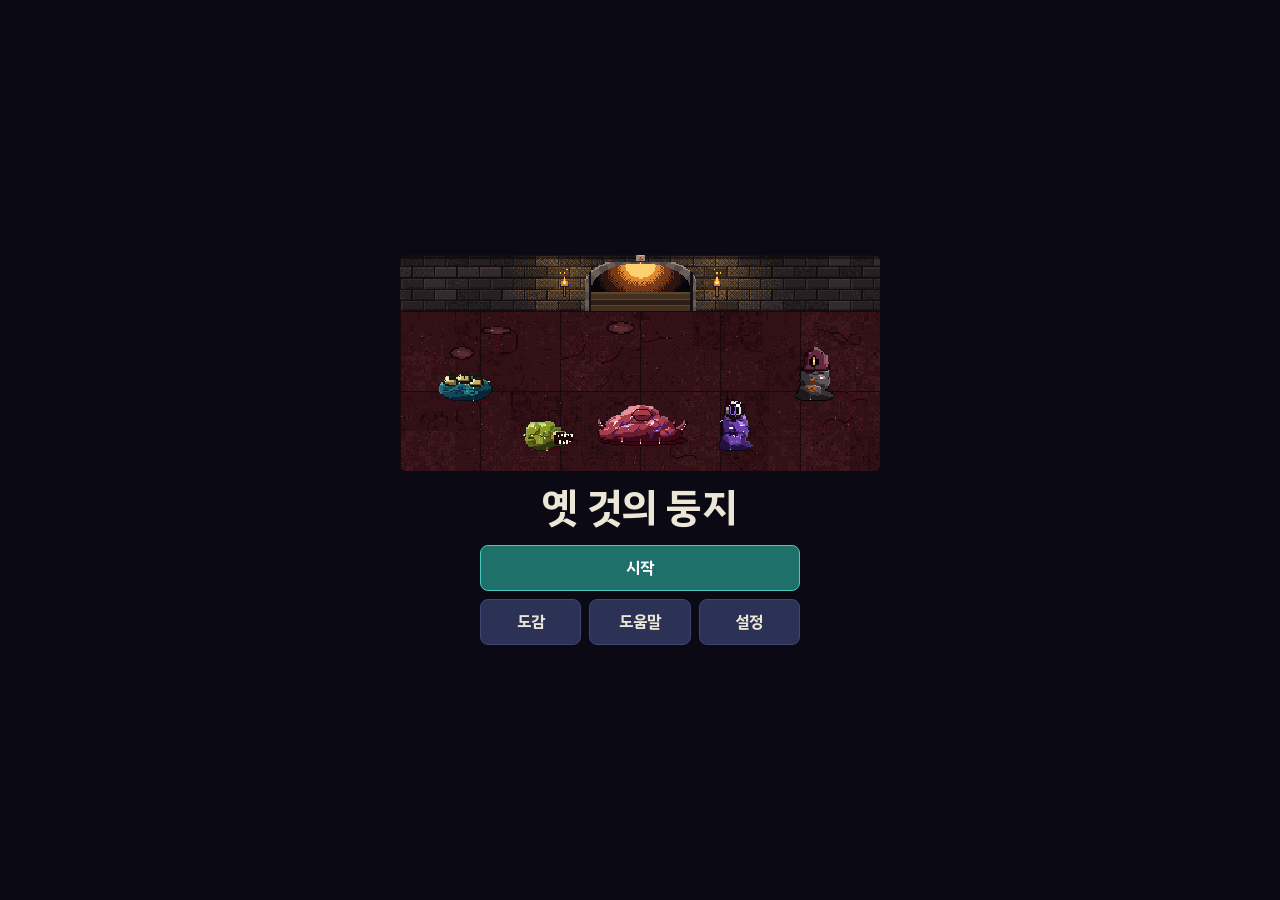
==== commit 44c53704: "굴 짓기: 권속 진화 갈래(조건이 맞으면 혼종으로, 20종 × 3모습 = 60), 알자리를 밤마다 새로 배는 알로 Co-Authored-By: Claude Opus 5.5 <nor" ====
--- a/index.html
+++ b/index.html
@@ -748,8 +748,34 @@
     gulp: { n2: '더 부른 배', n3: '터질 듯한 배', t2: { name: '늘어난 배', short: '체력 +15%', hp: 0.15 }, t3: { name: '들이마시기', short: '「꿀꺽」 때 곁의 적을 2초 동안 제게로 끌어들입니다' } },
     hollow: { n2: '뼈만 남은 것', n3: '텅 빈 아가리', t2: { name: '마른 피', short: '보통 공격으로 준 피해의 10%만큼 체력을 되찾습니다', vamp: 0.1 }, t3: { name: '채워지지 않음', short: '「거둠」으로 쓰러뜨리면 체력을 25% 되찾습니다' } },
   };
+  // 혼종 갈래 (b): 2성이 되는 순간 본체의 짝 성향이 그 권속 자기 성향보다 높으면 이 갈래로 간다 (굴 짓기가 정한다).
+  //   pair = 짝 성향. t2 · t3 의 뜻은 위와 같다. 3성 효과는 simulate 안의 EVO3B (종류 이름으로 찾는다)
+  const KEVOB = {
+    shell: { pair: 'dusk', n2: '종을 삼킨 비늘지기', n3: '울리는 껍데기', t2: { name: '속이 우는 비늘', short: '보통 공격이 정신도 깎습니다', san: 6 }, t3: { name: '껍데기의 울림', short: '「조개 닫기」 때 두 칸 안의 적이 정신 15를 잃습니다' } },
+    tangle: { pair: 'hunger', n2: '이빨 난 촉수', n3: '삼키는 손', t2: { name: '빠는 입', short: '보통 공격으로 준 피해의 12%만큼 체력을 되찾습니다', vamp: 0.12 }, t3: { name: '찢어 끌기', short: '「끌어당김」으로 끌려온 적이 피를 흘립니다' } },
+    maw: { pair: 'brood', n2: '알을 머금은 입', n3: '알 낳는 해구', t2: { name: '입속의 알', short: '쓰러지면 새끼 하나가 나옵니다', spawn: 1 }, t3: { name: '뱉어 내기', short: '「삼킴」 뒤 새끼 하나를 뱉어 냅니다' } },
+    ink: { pair: 'nebula', n2: '별빛 먹물 뿜는 것', n3: '밤하늘 먹물', t2: { name: '멀리 뿜기', short: '사거리 +1', range: 1 }, t3: { name: '별 박힌 먹물', short: '「먹물」에 맞은 적은 받는 피해가 15% 늘어납니다' } },
+    biter: { pair: 'hunger', n2: '굶주린 깨물이', n3: '살 뜯는 무리', t2: { name: '피 냄새', short: '보통 공격으로 준 피해의 15%만큼 체력을 되찾습니다', vamp: 0.15 }, t3: { name: '배부른 이빨', short: '「물어뜯기」 뒤 체력을 15% 되찾습니다' } },
+    brood: { pair: 'abyss', n2: '젖은 알 무더기', n3: '물에 잠긴 알집', t2: { name: '물컹한 껍질', short: '받는 피해 −12%', dr: 0.12 }, t3: { name: '터지는 물주머니', short: '「부화」 때 곁의 적을 적셔 느리게 합니다' } },
+    mother: { pair: 'nebula', n2: '눈 달린 포자 어미', n3: '별 포자의 어미', t2: { name: '포자 속의 눈', short: '보통 공격이 정신도 깎습니다', san: 6 }, t3: { name: '눈이 트는 포자', short: '「포자 구름」을 맞은 적은 받는 피해가 15% 늘어납니다' } },
+    queen: { pair: 'dusk', n2: '상복 입은 여왕', n3: '장례의 여왕', t2: { name: '곡소리', short: '보통 공격이 정신도 깎습니다', san: 8 }, t3: { name: '입 다무는 밤', short: '「다시 낳음」 때 두 칸 안의 적이 2초 동안 기술을 못 씁니다' } },
+    gazer: { pair: 'dusk', n2: '눈감은 눈', n3: '꿈꾸는 눈', t2: { name: '감았다 뜨기', short: '첫 공격이 두 배입니다', crit: 2 }, t3: { name: '악몽', short: '「응시」에 맞은 적이 정신 15를 더 잃습니다' } },
+    heap: { pair: 'abyss', n2: '물에 뜬 눈 더미', n3: '가라앉은 눈의 산', t2: { name: '부은 살', short: '체력 +15%', hp: 0.15 }, t3: { name: '젖은 시선', short: '「뭇시선」 때 두 칸 안의 적을 적셔 느리게 합니다' } },
+    orbit: { pair: 'brood', n2: '알 품은 눈들', n3: '알을 도는 눈들', t2: { name: '눈알 속 새끼', short: '쓰러지면 새끼 하나가 나옵니다', spawn: 1 }, t3: { name: '떨어지는 알', short: '「떨어지는 별」이 떨어진 자리의 적을 감염시킵니다' } },
+    rift: { pair: 'hunger', n2: '이빨 난 틈', n3: '삼키는 하늘', t2: { name: '틈의 이빨', short: '보통 공격으로 준 피해의 10%만큼 체력을 되찾습니다', vamp: 0.1 }, t3: { name: '하늘의 아가리', short: '「하늘이 열린다」 뒤 체력이 가장 낮은 적이 피를 흘립니다' } },
+    hood: { pair: 'nebula', n2: '별을 읽는 두건', n3: '별자리 두건', t2: { name: '먼 데 속삭임', short: '사거리 +1', range: 1 }, t3: { name: '흐려지는 손', short: '「속삭임」 뒤 세 칸 안의 적은 공격이 20% 무뎌집니다' } },
+    mask: { pair: 'hunger', n2: '이빨 가면', n3: '먹는 얼굴', t2: { name: '가면 밑 입', short: '보통 공격으로 준 피해의 12%만큼 체력을 되찾습니다', vamp: 0.12 }, t3: { name: '훔친 살', short: '「얼굴 훔치기」 뒤 체력을 20% 되찾습니다' } },
+    bell: { pair: 'abyss', n2: '물에 잠긴 종', n3: '바다 밑 종', t2: { name: '젖은 종소리', short: '보통 공격이 적을 적셔 느리게 합니다', wet: 0.15 }, t3: { name: '물 밑의 종', short: '「종소리」 때 두 칸 안의 적이 1초 동안 묶입니다' } },
+    preach: { pair: 'brood', n2: '알을 축복하는 설교자', n3: '번식의 설교자', t2: { name: '축복받은 배', short: '쓰러지면 새끼 하나가 나옵니다', spawn: 1 }, t3: { name: '젖 같은 말', short: '「부름」 때 두 칸 안의 권속이 체력을 10% 되찾습니다' } },
+    gnaw: { pair: 'brood', n2: '새끼 밴 허기', n3: '배고픈 어미', t2: { name: '배 속의 새끼', short: '쓰러지면 새끼 하나가 나옵니다', spawn: 1 }, t3: { name: '나눠 먹기', short: '「뜯어먹기」 때 새끼 하나를 낳습니다' } },
+    famine: { pair: 'abyss', n2: '젖은 통삼킴', n3: '해일 통삼킴', t2: { name: '미끄러운 살', short: '받는 피해 −12%', dr: 0.12 }, t3: { name: '물보라', short: '「굶주린 돌진」 뒤 곁의 적을 적셔 느리게 합니다' } },
+    gulp: { pair: 'dusk', n2: '곡하는 배', n3: '장례 배불뚝이', t2: { name: '배 속의 울음', short: '보통 공격이 정신도 깎습니다', san: 6 }, t3: { name: '삼킨 울음', short: '「꿀꺽」 때 두 칸 안의 적이 정신 20을 잃습니다' } },
+    hollow: { pair: 'nebula', n2: '별 보는 뼈', n3: '별을 거두는 것', t2: { name: '빈 눈구멍', short: '보통 공격이 정신도 깎습니다', san: 6 }, t3: { name: '별의 낫', short: '「거둠」 뒤 가장 센 적의 받는 피해가 20% 늘어납니다' } },
+  };
+  // 갈래의 진화 표 (br = 'b' 면 혼종, 아니면 기본)
+  const evoOf = (kind, br) => (br === 'b' ? KEVOB[kind] : KEVO[kind]) || KEVO[kind];
   // 별에 맞는 이름 (1성은 본래 이름)
-  const evoName = (kind, star) => { const e = KEVO[kind], d = KIN[kind]; return !e || !(star > 1) ? (d ? d.name : kind) : star >= 3 ? e.n3 : e.n2; };
+  const evoName = (kind, star, br) => { const e = evoOf(kind, br), d = KIN[kind]; return !e || !(star > 1) ? (d ? d.name : kind) : star >= 3 ? e.n3 : e.n2; };
   // 방 타일 여덟. len = 가로로 차지하는 칸
   const ROOM = {
     nursery: { name: '알집', len: 2, short: '죽으면 새끼 2', more: '이 위에 선 권속이 죽으면 새끼 둘이 나온다.' },
@@ -1071,8 +1097,8 @@
       },
     };
     // ───── 진화 (굴 짓기만): 2성 특성을 붙이고, 3성이면 기술 뒤에 EVO3 가 한 번 더 일한다 ─────
-    function evoOn(u, star, full) {
-      u.evo = star; const e = KEVO[u.kind]; if (!e || star < 2) return; const T = e.t2; u.evoT = T; u.name = evoName(u.kind, star);
+    function evoOn(u, star, full, br) {
+      u.evo = star; u.evoBr = br === 'b' ? 'b' : 'a'; const e = evoOf(u.kind, u.evoBr); if (!e || star < 2) return; const T = e.t2; u.evoT = T; u.name = evoName(u.kind, star, u.evoBr);
       if (T.hp) { u.mhp = Math.round(u.mhp * (1 + T.hp)); if (full) u.hp = u.mhp; } if (T.atk) u.atk *= 1 + T.atk; if (T.mana && u.mmana) u.mana = Math.max(u.mana, u.mmana * T.mana);
       if (T.range) u.range += T.range; if (T.san) u.sanAtk += T.san; if (T.leap) u.leap = true; if (T.crit) u.firstCrit = Math.max(u.firstCrit || 0, T.crit);
     }
@@ -1098,11 +1124,34 @@
       gorge(u) { foes(u).filter(x => dist(x, u) <= 1 && !x.boss).forEach(x => setSt(x, 'taunted', 2, 1, u)); },
       reap(u, l, k0) { if (u.stat.kills > k0) heal(u, u.mhp * 0.25, u); },
     };
+    // 혼종 갈래의 3성 효과 (종류 이름으로 찾는다)
+    const EVO3B = {
+      shell(u) { foes(u).filter(x => dist(x, u) <= 2).forEach(x => hurt(u, x, 0, { san: 15, k: 'skill', sk: 'evo' })); },
+      tangle(u) { const x = (u.tg && byId(u.tg)) || nearest(u, foes(u).filter(y => dist(y, u) <= 2)); if (x && x.alive && x.side !== u.side) setSt(x, 'bleed', 4, pow(u) * 0.3, u); },
+      maw(u) { const out = summon('spawn', u.cell, u.side, STARM[u.star], u, 1); if (out.length) ev('skillfx', { u: u.id, sk: 'evo', fx: 'hatch', cells: out.map(x => x.cell), tgs: out.map(x => x.id) }); },
+      ink(u) { foes(u).filter(x => has(x, 'silenced')).forEach(x => setSt(x, 'marked', 4, 0.15, u)); },
+      biter(u) { heal(u, u.mhp * 0.15, u); },
+      brood(u) { foes(u).filter(x => dist(x, u) <= 1).forEach(x => setSt(x, 'wet', 4, 0.3, u)); },
+      mother(u) { const tg = pickTarget(u); if (!tg) return; foes(u).filter(x => dist(x, tg) <= 2).forEach(x => setSt(x, 'marked', 4, 0.15, u)); },
+      queen(u) { foes(u).filter(x => dist(x, u) <= 2 && x.skill && !x.boss).forEach(x => setSt(x, 'silenced', 2, 1, u)); },
+      gazer(u) { const tg = pickTarget(u); if (tg) hurt(u, tg, 0, { san: 15, k: 'skill', sk: 'evo' }); },
+      heap(u) { foes(u).filter(x => dist(x, u) <= 2).forEach(x => setSt(x, 'wet', 4, 0.3, u)); },
+      orbit(u) { const tg = pickTarget(u); if (!tg) return; foes(u).filter(x => dist(x, tg) <= 1 && !x.boss).forEach(x => setSt(x, 'infected', 8, 12 * STARM[u.star], u)); },
+      rift(u) { const fs = foes(u); if (!fs.length) return; const x = fs.reduce((a, b) => (b.hp < a.hp ? b : a)); setSt(x, 'bleed', 5, pow(u) * 0.4, u); ev('skillfx', { u: u.id, sk: 'evo', fx: 'mark', tgs: [x.id], cells: x.cells }); },
+      hood(u) { foes(u).filter(x => dist(x, u) <= 3).forEach(x => setSt(x, 'atkdown', 4, 0.2, u)); },
+      mask(u) { heal(u, u.mhp * 0.2, u); },
+      bell(u) { foes(u).filter(x => dist(x, u) <= 2 && !x.boss).forEach(x => setSt(x, 'stun', 1, 1, u)); },
+      preach(u) { pals(u).filter(x => !x.core && dist(x, u) <= 2).forEach(x => heal(x, x.mhp * 0.1, u)); },
+      gnaw(u) { const out = summon('spawn', u.cell, u.side, STARM[u.star], u, 1); if (out.length) ev('skillfx', { u: u.id, sk: 'evo', fx: 'hatch', cells: out.map(x => x.cell), tgs: out.map(x => x.id) }); },
+      famine(u) { foes(u).filter(x => dist(x, u) <= 1).forEach(x => setSt(x, 'wet', 4, 0.3, u)); },
+      gulp(u) { foes(u).filter(x => dist(x, u) <= 2).forEach(x => hurt(u, x, 0, { san: 20, k: 'skill', sk: 'evo' })); },
+      hollow(u) { const fs = foes(u).filter(x => !x.core); if (!fs.length) return; const x = fs.reduce((a, b) => (b.atk > a.atk ? b : a)); setSt(x, 'marked', 4, 0.2, u); ev('skillfx', { u: u.id, sk: 'evo', fx: 'mark', tgs: [x.id], cells: x.cells }); },
+    };
     // ───── 세우기 ─────
     const lv = S.level || 3, cd = K.core, form = FORM[S.form] ? S.form : 'drop';
     const core = add({ id: 'core', side: 'nest', kind: 'core', core: true, cell: CORE[0], cells: CORE.slice(), def: { name: FORM[form].name, hp: sc ? cd.hp * sc.hp : cd.hp * (1 + cd.lvHp * (lv - 3)) * (1 + cd.rdHp * (round - 1)), atk: sc ? cd.atk * sc.atk : cd.atk * (1 + 0.15 * (round - 1)), as: cd.as, range: cd.range + ((sc && sc.range) || 0), df: cd.df, mana: cd.mana - ((sc && sc.manaCut) || 0), skill: (sc && sc.skill && SK[sc.skill]) ? sc.skill : FORM[form].skill, asp: form === 'drop' ? null : form } });
     core.form = form; core.engage = true; if (S.noCore) { core.alive = false; core.cells.forEach(c => { if (occ[c] === core) occ[c] = null; }); } core.t2 = !!(sc && sc.t2);
-    (S.nest || []).forEach(n => { const d = KIN[n.kind]; if (!d || occ[n.cell]) return; const u = add({ id: 'k' + n.uid, side: 'nest', kind: n.kind, star: n.star, cell: n.cell, def: d, mul: STARM[n.star || 1] * (n.pow || 1), hmul: STARM[n.star || 1] * (n.hpow || n.pow || 1) }); if (n.evo) evoOn(u, n.evo, n.hp == null); if (n.hp != null) u.hp = Math.max(1, Math.min(u.mhp, Math.round(n.hp))); if (n.leap) u.leap = true; });
+    (S.nest || []).forEach(n => { const d = KIN[n.kind]; if (!d || occ[n.cell]) return; const u = add({ id: 'k' + n.uid, side: 'nest', kind: n.kind, star: n.star, cell: n.cell, def: d, mul: STARM[n.star || 1] * (n.pow || 1), hmul: STARM[n.star || 1] * (n.hpow || n.pow || 1) }); if (n.evo) evoOn(u, n.evo, n.hp == null, n.br); if (n.hp != null) u.hp = Math.max(1, Math.min(u.mhp, Math.round(n.hp))); if (n.leap) u.leap = true; });
     const sl = S.scale || null, rm = sl ? sl.atk : K.roundAtk[round - 1] || 1, rh = sl ? sl.hp : K.roundHp[round - 1] || 1, sm = (sl ? sl.san : K.roundSan[round - 1] || 1) * (1 - (bo.sanfrenzy || 0));
     (S.inv || []).forEach(n => { const d = INV[n.kind]; if (!d || occ[n.cell]) return; add({ id: 'e' + (++eid), side: 'inv', kind: n.kind, cell: n.cell, will: n.will, cast: n.cast, def: n.poss ? Object.assign({}, d, { name: '홀린 ' + d.name, san: 0, noMad: true }) : d, mul: rm * (n.mul || 1), hmul: rh * (n.mul || 1), smul: sm }); const u = U[U.length - 1]; u.src = S.inv.indexOf(n); if (n.noLeap) u.leap = false; if (n.hp != null) u.hp = Math.max(1, Math.min(u.mhp, Math.round(n.hp))); if (n.san != null && u.msan) u.san = Math.max(0, Math.min(u.msan, Math.round(n.san))); });
     // 시너지와 방: 싸움이 시작될 때 붙는 것
@@ -1117,7 +1166,7 @@
     U.forEach(u => { if (u.home !== 'nest' || u.core) return; const hm = 1 + (bo.thick || 0) - (bo.kinWeak || 0); if (hm !== 1) { u.mhp = Math.round(u.mhp * hm); u.hp = u.mhp; } if (bo.sharp) u.atk *= 1 + bo.sharp; if (bo.firstfree && u.mmana) u.mana = Math.max(u.mana, u.mmana * Math.min(1, bo.firstfree)); });
     if (S.keep) U.forEach(u => { if (u.src == null || u.home !== 'inv') return; const n = S.inv[u.src]; (n.st || []).forEach(x => setSt(u, x.n, x.dur, x.v, null)); if (n.mad) goMad(u, null); });
     if (S.keep) U.forEach(u => { u.hp0 = u.hp; u.sn0 = u.san; u.mad0 = u.mad; });
-    const init = U.filter(u => !(S.noCore && u.core)).map(u => ({ id: u.id, side: u.side, kind: u.kind, art: u.art, will: u.will, cast: u.cast, star: u.star, cell: u.cell, cells: u.cells.slice(), name: u.name, mhp: u.mhp, msan: u.msan, mmana: u.mmana, mana: Math.round(u.mana), range: u.range, role: u.role, skill: u.skill, boss: u.boss, elite: u.elite, core: u.core, form: u.form || null, asp: u.asp, cls: u.cls }));
+    const init = U.filter(u => !(S.noCore && u.core)).map(u => ({ id: u.id, side: u.side, kind: u.kind, art: u.art, will: u.will, cast: u.cast, star: u.star, br: u.evoBr === 'b' ? 'b' : undefined, cell: u.cell, cells: u.cells.slice(), name: u.name, mhp: u.mhp, msan: u.msan, mmana: u.mmana, mana: Math.round(u.mana), range: u.range, role: u.role, skill: u.skill, boss: u.boss, elite: u.elite, core: u.core, form: u.form || null, asp: u.asp, cls: u.cls }));
     Object.keys(boBy).forEach(id => { if (bo[id]) bev(id, { fx: 'on' }); });
     if (bo.hatchstart) summon('spawn', core.cells[0] - COLS, 'nest', 1 + 0.1 * (round - 1), core, bo.hatchstart);
     if (S.zealots) summon('zealot', core.cells[0] - COLS, 'nest', 1 + 0.1 * (round - 1), core, S.zealots);
@@ -1133,7 +1182,7 @@
       const d = dist(u, tg);
       if (u.skill && u.mmana && u.mana >= u.mmana && !has(u, 'silenced') && (d <= Math.max(u.range, 4) || u.core || FAR[u.skill])) {
         u.mana = 0; u.stat.casts++; ev('cast', { u: u.id, sk: u.skill, tg: tg.id, dur: K.castWind }); u.freeAt = t + K.castWind + 0.15; u.nextAtk = Math.max(u.nextAtk, t + K.castWind + 0.2);
-        const sk = u.skill, l = u.core ? coreLv : u.star; pend.push({ t: t + K.castWind, u, fn: () => { if (has(u, 'stun')) return; const k0 = u.stat.kills; F[sk](u, l); if (u.evo >= 3 && u.alive && EVO3[sk]) EVO3[sk](u, l, k0); if (ck && u.alive && u.home === 'nest' && !u.mad && (u.core || u.tierV >= 5) && (ck.moment == null || nMoment < ck.moment)) { nMoment++; const c = U.filter(x => x.alive && x.home === 'inv' && !x.mad && x.will && x.msan).sort((a, b) => b.tierV - a.tierV || a.san / a.msan - b.san / b.msan || a.cell - b.cell)[0]; if (c) check(c, u, 'skill', sk); } } }); return;
+        const sk = u.skill, l = u.core ? coreLv : u.star; pend.push({ t: t + K.castWind, u, fn: () => { if (has(u, 'stun')) return; const k0 = u.stat.kills; F[sk](u, l); if (u.evo >= 3 && u.alive) { if (u.evoBr === 'b') { if (EVO3B[u.kind]) EVO3B[u.kind](u, l, k0); } else if (EVO3[sk]) EVO3[sk](u, l, k0); } if (ck && u.alive && u.home === 'nest' && !u.mad && (u.core || u.tierV >= 5) && (ck.moment == null || nMoment < ck.moment)) { nMoment++; const c = U.filter(x => x.alive && x.home === 'inv' && !x.mad && x.will && x.msan).sort((a, b) => b.tierV - a.tierV || a.san / a.msan - b.san / b.msan || a.cell - b.cell)[0]; if (c) check(c, u, 'skill', sk); } } }); return;
       }
       if (d <= u.range) {
         if (t < u.nextAtk) return;
@@ -1723,7 +1772,7 @@
       curses: R.curses.map(c => ({ id: c.id, name: CURSE[c.id].name, short: CURSE[c.id].short, left: c.left })), cult: R.cult, omen: R.omen, zealots: R.zealots + R.cult,
       cast: R.cast.active.map(id => castInfo(R, id)) });
   }
-  return { KEVO, evoName, COLS, ROWS, N, CORE, NEST_ROW, TICK, K, KIN, KIN_IDS, INV, INV_IDS, SUMMON, FORM, SK, ROOM, ROOM_IDS, SYN, SYN_IDS, ROUNDS, ACTS, EVO, MYTHOS, MYTHOS_IDS, TIERN, ENC, ENC_IDS, CAST, CAST_IDS, CURSE, STAT, WORLD, SAVE_V, ROOMLV, ASPN, ASPS, CLSN, CLSS, STARM, ROLE, ROLE_IDS, reachText, rc, idx, cheb, rnd, isNestCell,
+  return { KEVO, KEVOB, evoOf, evoName, COLS, ROWS, N, CORE, NEST_ROW, TICK, K, KIN, KIN_IDS, INV, INV_IDS, SUMMON, FORM, SK, ROOM, ROOM_IDS, SYN, SYN_IDS, ROUNDS, ACTS, EVO, MYTHOS, MYTHOS_IDS, TIERN, ENC, ENC_IDS, CAST, CAST_IDS, CURSE, STAT, WORLD, SAVE_V, ROOMLV, ASPN, ASPS, CLSN, CLSS, STARM, ROLE, ROLE_IDS, reachText, rc, idx, cheb, rnd, isNestCell,
     simulate, newRun, view, buy, sell, sellValue, reroll, buyXp, move, placeRoom, canPlaceRoom, roomSpots, roomCells, ready, setupOf, merge, synOf, formOf, cap, whereOf, unitInfo, invInfo, skillInfo, roomInfo, synInfo, formInfo, enemyOf,
     choose, setElite, save, load, mythosPick, mythosReroll, encounterChoose, encounterReroll, encounterResolve, cardInfo, coreInfo, castInfo, actInfo, oddsOf, econOf, scaleOf, coreOf, modOf, nestStat, partyOf, previewOf, curEnemy, gainText, addFear, settle, castAfter };
 })();
@@ -2203,6 +2252,9 @@
 //       step 을 안 주면 그 모습 그대로(80 점). step 0 = drop, 1 = 다섯 모습, 2 = 더 크고 빛이 더한 것(90 점), 3 = 다 깨어난 새 모습(96 점)
 //       초상은 icon('boss:' + form) 또는 icon('boss:' + form + ':' + step, 1, px). prewarm 도 'boss:form:step' 을 받는다
 //   LAIRART.icon(id, star, px) → 얼굴 그림 canvas.   LAIRART.prewarm(ids, star) → 프레임을 미리 만든다
+//   진화 갈래 (2026-11-25): 권속 2·3성은 갈래가 둘. 'a'(또는 없음) = 기본 갈래, 'b' = 혼종(짝 속성이 섞인 모습, PARTNER 표).
+//       unit(id, star, 'b') 또는 unit(id, star, { branch: 'b' }) · icon(id, star, px, 'b') 또는 icon(id, star, px, { branch: 'b' }). 갈래를 안 주면 예전 그림 그대로.
+//       1성·침입자·본체에는 갈래가 없다(주어도 무시). LAIRART.PARTNER[id] = 그 권속의 짝 속성
 //   LAIRART.fx(name, ctx, from, to, t01, opts{ px, size(칸 크기), r, col, n, w, targets }) — from·to = { x, y } 화면 좌표. 이름은 LAIRART.FX 의 키
 //   LAIRART.num(ctx, x, y, text, kind, t01, px)   kind: dmg crit san heal mad block gold
 //   LAIRART.bar(ctx, x, y, w, hp01, san01|null, { side: 'inv'|'kin', mana, shield, px })
@@ -2348,7 +2400,7 @@
   }
   const DEF = {}, BOSS = {}, cache = {};
   const SIZE = [0, 48, 56, 64];
-  function unit(id, star) { const st = clamp(star || 1, 1, 3), k = id + ':' + st; if (cache[k]) return cache[k]; const d = DEF[id]; if (!d) return null; const fl = FLESH1[id] && (st === 1 || FLESH1[id].always), S = fl ? 48 : d.size ? d.size(st) : (d.side === 'inv' ? 48 : SIZE[st]), R = Rig(id, S, st, d.side || 'kin', fl ? 48 : d.ds); if (fl) fleshKin(R, FLESH1[id]); else { d.build(R, st); if ((d.side || 'kin') === 'kin') { if (FLESH1[id]) fleshGrow(R, st, FLESH1[id].asp); else R.flesh = 0.26; } } return (cache[k] = handle(R)); }
+  function unit(id, star, br) { const st = clamp(star || 1, 1, 3), p2 = hybOf(id, st, br), k = id + ':' + st + (p2 ? ':b' : ''); if (cache[k]) return cache[k]; const d = DEF[id]; if (!d) return null; const fl = FLESH1[id] && (st === 1 || FLESH1[id].always), S = fl ? 48 : d.size ? d.size(st) : (d.side === 'inv' ? 48 : SIZE[st]), R = Rig(id, S, st, d.side || 'kin', fl ? 48 : d.ds); if (fl) fleshKin(R, FLESH1[id]); else { d.build(R, st); if ((d.side || 'kin') === 'kin') { if (FLESH1[id]) fleshGrow(R, st, FLESH1[id].asp, p2); else R.flesh = 0.26; } } return (cache[k] = handle(R)); }
   // 본체. step 을 안 주면 그 모습 그대로(예전처럼). step 0 = 떨어진 한 방울, 1 = 다섯 모습, 2 = 더 크고 빛이 더한 것, 3 = 다 깨어난 새 모습(BOSS3)
   function boss(form, step) {
     if (step === 0) form = 'drop'; if (!BOSS[form]) form = 'abyss'; if (form === 'drop' || !(step >= 2)) step = 1; step = Math.min(3, step);
@@ -2357,7 +2409,7 @@
     else { R = Rig('boss_' + form, step === 2 ? 90 : 80, 3, 'kin', 80); BOSS[form](R); if (step === 2) awake(R, 2); }
     if (form !== 'drop') R.flesh = step === 3 ? 0.8 : 0.84; return (cache[k] = handle(R));
   }
-  function icon(id, star, px) { const k = 'ic:' + id + ':' + star + ':' + px; if (cache[k]) return cache[k]; const bf = typeof id === 'string' && id.indexOf('boss:') === 0 ? id.slice(5).split(':') : null, h = bf ? boss(bf[0], bf[1] === undefined ? undefined : +bf[1]) : (unit(id, star) || (BOSS[id] ? boss(id) : null)); if (!h) return mk(px); const src = h.frame('idle', 0), C = h.w, d = src.getContext('2d').getImageData(0, 0, C, C).data; let x0 = C, y0 = C, x1 = 0, y1 = 0; for (let y = 0; y < C; y++) for (let x = 0; x < C; x++) if (d[(y * C + x) * 4 + 3] > 200) { x0 = Math.min(x0, x); x1 = Math.max(x1, x); y0 = Math.min(y0, y); y1 = Math.max(y1, y); } const w = x1 - x0 + 1, hh = y1 - y0 + 1, sc = Math.min(px / w, px / hh), k2 = sc >= 1 ? Math.floor(sc) : sc, c = mk(px), x = c.getContext('2d'); x.imageSmoothingEnabled = false; x.drawImage(src, x0, y0, w, hh, Math.round((px - w * k2) / 2), Math.round(px - hh * k2 - (px - hh * k2) * 0.3), Math.round(w * k2), Math.round(hh * k2)); return (cache[k] = c); }
+  function icon(id, star, px, br) { const hb = hybOf(id, clamp(star || 1, 1, 3), br), k = 'ic:' + id + ':' + star + ':' + px + (hb ? ':b' : ''); if (cache[k]) return cache[k]; const bf = typeof id === 'string' && id.indexOf('boss:') === 0 ? id.slice(5).split(':') : null, h = bf ? boss(bf[0], bf[1] === undefined ? undefined : +bf[1]) : (unit(id, star, hb ? 'b' : undefined) || (BOSS[id] ? boss(id) : null)); if (!h) return mk(px); const src = h.frame('idle', 0), C = h.w, d = src.getContext('2d').getImageData(0, 0, C, C).data; let x0 = C, y0 = C, x1 = 0, y1 = 0; for (let y = 0; y < C; y++) for (let x = 0; x < C; x++) if (d[(y * C + x) * 4 + 3] > 200) { x0 = Math.min(x0, x); x1 = Math.max(x1, x); y0 = Math.min(y0, y); y1 = Math.max(y1, y); } const w = x1 - x0 + 1, hh = y1 - y0 + 1, sc = Math.min(px / w, px / hh), k2 = sc >= 1 ? Math.floor(sc) : sc, c = mk(px), x = c.getContext('2d'); x.imageSmoothingEnabled = false; x.drawImage(src, x0, y0, w, hh, Math.round((px - w * k2) / 2), Math.round(px - hh * k2 - (px - hh * k2) * 0.3), Math.round(w * k2), Math.round(hh * k2)); return (cache[k] = c); }
   // ---------- 권속 ----------
   // 비늘지기: 한쪽 팔이 통째로 따개비 덮인 등딱지. 웅크린 몸, 젖은 청록
   DEF.shell = { build(R, st) {
@@ -3875,6 +3927,11 @@
     hunger: { pal: ['#160204', '#aa2a2c', '#ea7a6a', '#681018', '#3a0610'], vein: '#2a0408', sp: '#f0e6d0', sp2: '#a89a80' },
   };
   const AVEIN = a => (APAL[a] ? APAL[a].vein : FL.vein);
+  // 진화 갈래: 권속마다 짝 속성 (속성마다 네 종류가 다른 네 속성과 하나씩). 혼종 갈래('b')는 짝 속성의 빛깔이 얼룩지고 짝 속성의 부위가 붙는다
+  const PARTNER = { shell: 'dusk', tangle: 'hunger', maw: 'brood', ink: 'nebula', biter: 'hunger', brood: 'abyss', mother: 'nebula', queen: 'dusk', gazer: 'dusk', heap: 'abyss', orbit: 'brood', rift: 'hunger',
+    hood: 'nebula', mask: 'hunger', bell: 'abyss', preach: 'brood', gnaw: 'brood', famine: 'abyss', gulp: 'dusk', hollow: 'nebula' };
+  // 갈래 인자 ('b' 또는 { branch: 'b' }) → 혼종이면 짝 속성, 아니면 null. 1성·짝이 없는 것은 늘 null
+  const hybOf = (id, st, br) => { const b = br && typeof br === 'object' ? br.branch : br; return b === 'b' && st >= 2 && PARTNER[id] ? PARTNER[id] : null; };
   // 2·3성 살결의 단계 (어두운 데 → 밝은 데)
   const ARAMP = {}; Object.keys(APAL).forEach(a => { const q = APAL[a].pal; ARAMP[a] = [q[0], q[4], q[3], q[1], q[2]].map(c => C32(c)); });
   // 살결 덧칠: 빛깔을 살빛 단계로 끌어가되, 눈·빛나는 것(밝거나 누렇거나 차가운 빛)은 그대로 둔다. 핏줄이 결을 따라 밴다
@@ -4004,11 +4061,13 @@
   const FSKIN = { vein: C32('#4a1a5e'), vein3: C32('#7a2a6a'), sin: C32('#f0a8aa'), gap: C32('#2a0612'), hi: C32('#ffe0e4') };
   const mix32 = (c, t, k) => { const f = sh => Math.round(((c >>> sh) & 255) * (1 - k) + ((t >>> sh) & 255) * k); return ((255 << 24) | (f(16) << 16) | (f(8) << 8) | f(0)) >>> 0; };
   // 조각 하나의 점들에 살결을 입힌다(조각에 붙어 움직이므로 무늬가 미끄러지지 않는다). 눈·빛·별처럼 밝거나 짙은 빛깔과 윤곽은 그대로 둔다
-  function fleshSkin(px, C, st, asp, seed) {
-    const RMP = ARAMP[asp] || FRAMP, VN = C32(AVEIN(asp)), op = i => (px[i] >>> 24) === 255, k = st >= 3 ? 0.8 : 0.82, gl = C32(ASPG[asp] || '#ff8a90'), glw = C32(mixh(ASPG[asp] || '#ff8a90', '#ffffff', 0.55));
+  function fleshSkin(px, C, st, asp, seed, p2) {
+    const RMP0 = ARAMP[asp] || FRAMP, RMP2 = p2 ? ARAMP[p2] : null, VN = C32(AVEIN(p2 || asp)), op = i => (px[i] >>> 24) === 255, k = st >= 3 ? 0.8 : 0.82, gl = C32(ASPG[p2 || asp] || '#ff8a90'), glw = C32(mixh(ASPG[p2 || asp] || '#ff8a90', '#ffffff', 0.55));
     for (let y = 1; y < C - 1; y++) for (let x = 1; x < C - 1; x++) { const i = y * C + x, c = px[i]; if (!op(i)) continue;
       const r = c & 255, g = (c >>> 8) & 255, b = (c >>> 16) & 255, l = (r * 3 + g * 5 + b * 2) / 10, sat = Math.max(r, g, b) - Math.min(r, g, b);
       if ((l > 200 && sat < 64) || l > 236 || l < 24 || (r > 190 && g > 130 && b < 140) || (sat > 170 && l > 150 && r > b)) continue;
+      // 혼종: 짝 속성의 살빛이 얼룩으로 번진다 (몸의 절반 넘게)
+      const RMP = RMP2 && (hsh((x >> 2) + seed * 3, (y >> 2) + seed) + (sin(x * 0.21 + y * 0.13 + seed) * 0.18)) < 0.6 ? RMP2 : RMP0;
       const inner = op(i - 1) && op(i + 1) && op(i - C) && op(i + C), t = RMP[clamp(Math.floor(l / 50 + bay(x, y) * 0.6), 0, 4)];
       let nc = mix32(c, t, k * (1 - Math.max(0, (l - 170) / 160)));
       const vn = Math.abs(sin((x + seed) * 0.29 + sin(y * 0.21 + seed) * 2.1) + sin(y * 0.25 - x * 0.08) * 0.6);
@@ -4035,47 +4094,60 @@
 
   // 3성: 속성마다 몸에 덧붙는 것. 2성과 실루엣이 확실히 다르게 (심연 따개비 갑옷·긴 촉수 / 번식 알주머니 더미·포자 구름 / 성운 떠도는 눈·별 고리 / 황혼 촛불 관·넝마 망토 / 기아 갈비뼈·둘째 턱)
   function rigBox(R) { let x0 = 1e9, y0 = 1e9, x1 = -1e9; const u = R.u; R.parts.forEach(p => { const q = partPix(R, p, 0); if (q.x1 < 0) return; x0 = Math.min(x0, (q.x0 - PAD) / u); x1 = Math.max(x1, (q.x1 - PAD) / u); y0 = Math.min(y0, (q.y0 - PAD) / u); }); if (x1 < x0) { x0 = R.cx - 10; x1 = R.cx + 10; y0 = R.ground - 20; } return { x0, x1, y0, w: x1 - x0, h: R.ground - y0, cx: (x0 + x1) / 2 }; }
-  function fleshCrown(R, asp, seed) {
-    const A = APAL[asp]; if (!A) return; const B = rigBox(R), gy = R.ground, pal = A.pal, top = Math.max(...R.parts.map(p => p.z)) + 1, low = Math.min(...R.parts.map(p => p.z)) - 1, L0 = Math.max(4, B.x0 + 1), R0 = Math.min(R.DS - 4, B.x1 - 1);
+  // pick: 0 = 둘 다, 1 = 첫째 것만(갑옷·알주머니·고리·망토·갈비뼈), 2 = 둘째 것만(촉수·포자·떠도는 눈·촛불·둘째 턱). 혼종 3성은 자기 것 1 + 짝 것 2
+  function fleshCrown(R, asp, seed, pick) {
+    const A = APAL[asp]; if (!A) return; const one = !pick || pick === 1, two = !pick || pick === 2; const B = rigBox(R), gy = R.ground, pal = A.pal, top = Math.max(...R.parts.map(p => p.z)) + 1, low = Math.min(...R.parts.map(p => p.z)) - 1, L0 = Math.max(4, B.x0 + 1), R0 = Math.min(R.DS - 4, B.x1 - 1);
     if (asp === 'abyss') {
       // 따개비 갑옷: 등 위로 껍데기 넷
-      R.part('barn', { px: B.cx, py: B.y0 + 4, z: top }, D => { for (let k = 0; k < 4; k++) { const f = (k + 0.5) / 4, x = B.x0 + B.w * (0.12 + f * 0.76), y = B.y0 + 2.4 + Math.abs(f - 0.5) * B.h * 0.32; D.G([[x - 2.4, y + 1.8], [x - 0.8, y - 2.4], [x + 0.9, y - 2.6], [x + 2.4, y + 1.8]], ['#0c1614', '#6e8076', '#d4e0cc', '#3e4e48']); D.flat(D.el(x, y - 1.6, 0.9, 0.5), '#081012', null); } });
+      if (one) R.part('barn', { px: B.cx, py: B.y0 + 4, z: top }, D => { for (let k = 0; k < 4; k++) { const f = (k + 0.5) / 4, x = B.x0 + B.w * (0.12 + f * 0.76), y = B.y0 + 2.4 + Math.abs(f - 0.5) * B.h * 0.32; D.G([[x - 2.4, y + 1.8], [x - 0.8, y - 2.4], [x + 0.9, y - 2.6], [x + 2.4, y + 1.8]], ['#0c1614', '#6e8076', '#d4e0cc', '#3e4e48']); D.flat(D.el(x, y - 1.6, 0.9, 0.5), '#081012', null); } });
       // 긴 촉수 둘: 양옆 바닥에서 뻗어 올라 끝이 말린다
-      [[-1, 0], [1, 2.2]].forEach(([dir, ph], k) => { const x = dir < 0 ? L0 + 1 : R0 - 1, ex = x + dir * 9; R.part('ltent' + k, { px: x, py: gy - 2, z: k ? top : low, role: 'sway', amp: 1.3, ph }, D => tent(D, [[x, gy - 2], [x + dir * 4, gy - 7], [ex, gy - 12], [ex - dir * 1.5, gy - 17], [ex - dir * 4, gy - 16]], 1.9, 0.5, [pal[0], pal[1], pal[2], pal[3]], A.sp)); });
+      if (two) [[-1, 0], [1, 2.2]].forEach(([dir, ph], k) => { const x = dir < 0 ? L0 + 1 : R0 - 1, ex = x + dir * 9; R.part('ltent' + k, { px: x, py: gy - 2, z: k ? top : low, role: 'sway', amp: 1.3, ph }, D => tent(D, [[x, gy - 2], [x + dir * 4, gy - 7], [ex, gy - 12], [ex - dir * 1.5, gy - 17], [ex - dir * 4, gy - 16]], 1.9, 0.5, [pal[0], pal[1], pal[2], pal[3]], A.sp)); });
     } else if (asp === 'brood') {
       // 알주머니 더미: 몸 뒤 바닥에 다섯
-      R.part('sacs', { px: B.x0, py: gy - 3, z: low }, D => { [[L0 - 2, gy - 3, 3.2], [L0 + 2.4, gy - 5.4, 3.6], [L0 - 3.4, gy - 8, 2.6], [L0 + 1, gy - 10, 2.8], [R0 + 1.6, gy - 3.2, 2.8]].forEach(([x, y, r], k) => egg2(D, x, y, r, r * 1.2, k === 1)); });
+      if (one) R.part('sacs', { px: B.x0, py: gy - 3, z: low }, D => { [[L0 - 2, gy - 3, 3.2], [L0 + 2.4, gy - 5.4, 3.6], [L0 - 3.4, gy - 8, 2.6], [L0 + 1, gy - 10, 2.8], [R0 + 1.6, gy - 3.2, 2.8]].forEach(([x, y, r], k) => egg2(D, x, y, r, r * 1.2, k === 1)); });
       // 포자 구름: 머리 위를 떠다닌다
-      R.part('spore', { px: B.cx, py: B.y0 - 2, z: top, role: 'float', amp: 1.6, ph: 0.7 }, D => { for (let k = 0; k < 7; k++) { const x = B.cx + (hsh(seed, k + 60) - 0.5) * B.w * 1.1, y = B.y0 - 1 - hsh(seed, k + 66) * 6, r = 0.7 + hsh(seed, k + 70) * 0.9; D.flat(D.el(x, y, r, r), k % 3 ? A.sp2 : A.sp, null); D.px(x - 0.3, y - 0.3, A.sp); } });
+      if (two) R.part('spore', { px: B.cx, py: B.y0 - 2, z: top, role: 'float', amp: 1.6, ph: 0.7 }, D => { for (let k = 0; k < 7; k++) { const x = B.cx + (hsh(seed, k + 60) - 0.5) * B.w * 1.1, y = B.y0 - 1 - hsh(seed, k + 66) * 6, r = 0.7 + hsh(seed, k + 70) * 0.9; D.flat(D.el(x, y, r, r), k % 3 ? A.sp2 : A.sp, null); D.px(x - 0.3, y - 0.3, A.sp); } });
     } else if (asp === 'nebula') {
       // 별 고리: 몸 뒤로 도는 고리 (앞쪽은 몸에 가린다)
-      R.part('ring', { px: B.cx, py: B.y0 + B.h * 0.5, z: low }, D => { const cy = B.y0 + B.h * 0.5, rx = B.w * 0.68 + 3, ry = Math.max(3, B.h * 0.18); for (let k = 0; k < 28; k++) { const a = k / 28 * TAU, x = B.cx + cos(a) * rx, y = cy + sin(a) * ry; D.px(x, y, k % 4 === 0 ? A.sp : k % 2 ? A.sp2 : pal[2]); } D.spark(B.cx + rx, cy, A.sp, true); D.spark(B.cx - rx, cy, A.sp, false); });
+      if (one) R.part('ring', { px: B.cx, py: B.y0 + B.h * 0.5, z: low }, D => { const cy = B.y0 + B.h * 0.5, rx = B.w * 0.68 + 3, ry = Math.max(3, B.h * 0.18); for (let k = 0; k < 28; k++) { const a = k / 28 * TAU, x = B.cx + cos(a) * rx, y = cy + sin(a) * ry; D.px(x, y, k % 4 === 0 ? A.sp : k % 2 ? A.sp2 : pal[2]); } D.spark(B.cx + rx, cy, A.sp, true); D.spark(B.cx - rx, cy, A.sp, false); });
       // 떠도는 눈 둘
-      [[-1, 0.4], [1, 3.4]].forEach(([dir, ph], k) => R.part('feye' + k, { px: B.cx, py: B.y0 - 2, z: top, role: 'orbit', ph, amp: 3 }, D => { const x = B.cx + dir * (B.w * 0.42 + 2), y = B.y0 - 1 - k * 2; D.flat(D.el(x, y, 2.6, 2.4), pal[4], pal[0]); D.B(x, y, 2, 1.8, ['#1a1018', '#ece4d8', '#ffffff', '#b8a8a0']); D.flat(D.el(x + 0.3 * dir, y, 0.9, 1.1), '#3a2580', null); D.px(x - 0.7, y - 0.7, '#ffffff'); }));
+      if (two) [[-1, 0.4], [1, 3.4]].forEach(([dir, ph], k) => R.part('feye' + k, { px: B.cx, py: B.y0 - 2, z: top, role: 'orbit', ph, amp: 3 }, D => { const x = B.cx + dir * (B.w * 0.42 + 2), y = B.y0 - 1 - k * 2; D.flat(D.el(x, y, 2.6, 2.4), pal[4], pal[0]); D.B(x, y, 2, 1.8, ['#1a1018', '#ece4d8', '#ffffff', '#b8a8a0']); D.flat(D.el(x + 0.3 * dir, y, 0.9, 1.1), '#3a2580', null); D.px(x - 0.7, y - 0.7, '#ffffff'); }));
     } else if (asp === 'dusk') {
       // 넝마 망토: 양옆으로 해진 천이 바닥까지
-      R.part('rags', { px: B.cx, py: gy, z: low }, D => { const cl = ['#070606', '#2a2426', '#4c4246', '#1a1618'], my = B.y0 + B.h * 0.35; D.G([[L0 + 3, my], [L0 - 3, my + B.h * 0.3], [L0 - 4, gy - 1], [L0 - 2, gy - 3], [L0, gy], [L0 + 2, gy - 2], [L0 + 4, gy]], cl); D.G([[R0 - 3, my], [R0 + 3, my + B.h * 0.3], [R0 + 4, gy - 1], [R0 + 2, gy - 3], [R0, gy], [R0 - 2, gy - 2], [R0 - 4, gy]], cl); });
+      if (one) R.part('rags', { px: B.cx, py: gy, z: low }, D => { const cl = ['#070606', '#2a2426', '#4c4246', '#1a1618'], my = B.y0 + B.h * 0.35; D.G([[L0 + 3, my], [L0 - 3, my + B.h * 0.3], [L0 - 4, gy - 1], [L0 - 2, gy - 3], [L0, gy], [L0 + 2, gy - 2], [L0 + 4, gy]], cl); D.G([[R0 - 3, my], [R0 + 3, my + B.h * 0.3], [R0 + 4, gy - 1], [R0 + 2, gy - 3], [R0, gy], [R0 - 2, gy - 2], [R0 - 4, gy]], cl); });
       // 촛불 관: 머리 위 초 셋
-      R.part('candles', { px: B.cx, py: B.y0, z: top, role: 'sway', amp: 0.3 }, D => { [[-4, 1, 4], [0, -0.6, 5.4], [4, 1, 3.6]].forEach(([dx, dy, hh], k) => { const x = B.cx + dx, y = B.y0 + dy; D.rect(x - 0.7, y - hh, 1.4, hh, '#e6dac0'); D.px(x - 0.7, y - hh, '#fff6e0'); D.rect(x - 0.7, y - 0.6, 1.4, 0.6, '#8a7a5a'); D.flat(D.el(x, y - hh - 1.4, 0.9, 1.5), A.sp, A.sp2); D.px(x, y - hh - 1.2, '#fff3c0'); D.px(x + (k - 1) * 0.6, y - hh * 0.5, '#c8b898'); }); });
+      if (two) R.part('candles', { px: B.cx, py: B.y0, z: top, role: 'sway', amp: 0.3 }, D => { [[-4, 1, 4], [0, -0.6, 5.4], [4, 1, 3.6]].forEach(([dx, dy, hh], k) => { const x = B.cx + dx, y = B.y0 + dy; D.rect(x - 0.7, y - hh, 1.4, hh, '#e6dac0'); D.px(x - 0.7, y - hh, '#fff6e0'); D.rect(x - 0.7, y - 0.6, 1.4, 0.6, '#8a7a5a'); D.flat(D.el(x, y - hh - 1.4, 0.9, 1.5), A.sp, A.sp2); D.px(x, y - hh - 1.2, '#fff3c0'); D.px(x + (k - 1) * 0.6, y - hh * 0.5, '#c8b898'); }); });
     } else if (asp === 'hunger') {
       // 갈비뼈: 등에서 휘어 솟는 뼈 다섯
-      R.part('ribs3', { px: B.cx, py: B.y0 + 4, z: low }, D => { for (let k = 0; k < 5; k++) { const f = k / 4, x = B.x0 + B.w * (0.1 + f * 0.62), y = B.y0 + 3 + Math.abs(f - 0.45) * 4; D.L([[x, y + 4], [x - 1.6, y - 2], [x - 0.4, y - 5.4], [x + 1.2, y - 6.4]], 0.9, 0.45, [pal[0], A.sp2, A.sp, A.sp2]); } });
+      if (one) R.part('ribs3', { px: B.cx, py: B.y0 + 4, z: low }, D => { for (let k = 0; k < 5; k++) { const f = k / 4, x = B.x0 + B.w * (0.1 + f * 0.62), y = B.y0 + 3 + Math.abs(f - 0.45) * 4; D.L([[x, y + 4], [x - 1.6, y - 2], [x - 0.4, y - 5.4], [x + 1.2, y - 6.4]], 0.9, 0.45, [pal[0], A.sp2, A.sp, A.sp2]); } });
       // 둘째 턱: 몸 앞 아래에 이빨 박힌 입이 하나 더
-      R.part('jaw2', { px: R0, py: gy - 5, z: top, role: 'sway', amp: 0.4, strike: 0.5 }, D => { const x = R0 - 1, y = gy - 5; D.flat(D.el(x, y, 4.6, 2.6), '#3a0610', pal[0]); D.flat(D.el(x + 0.4, y + 0.3, 3, 1.2), '#120204', null); D.fangs(x - 3.6, x + 3.6, y - 1.6, 1, 1.6, 1.4, A.sp); D.fangs(x - 3, x + 3, y + 2.2, -1, 1.2, 1.4, A.sp); });
+      if (two) R.part('jaw2', { px: R0, py: gy - 5, z: top, role: 'sway', amp: 0.4, strike: 0.5 }, D => { const x = R0 - 1, y = gy - 5; D.flat(D.el(x, y, 4.6, 2.6), '#3a0610', pal[0]); D.flat(D.el(x + 0.4, y + 0.3, 3, 1.2), '#120204', null); D.fangs(x - 3.6, x + 3.6, y - 1.6, 1, 1.6, 1.4, A.sp); D.fangs(x - 3, x + 3, y + 2.2, -1, 1.2, 1.4, A.sp); });
     }
   }
-  // 2·3성 권속을 다 지은 뒤 덧입힌다
-  function fleshGrow(R, st, asp) {
+  // 혼종 2성: 짝 속성의 부위 하나가 몸에 돋는다 (등 위 오른쪽). 3성은 덧붙임(fleshCrown)이 그 몫을 한다
+  function hybMark(R, p2, seed) {
+    const A = APAL[p2]; if (!A) return; const B = rigBox(R), pal = A.pal, top = Math.max(...R.parts.map(p => p.z)) + 1, x = B.x0 + B.w * 0.68, y = B.y0 + 2.2;
+    if (p2 === 'abyss') R.part('hyb', { px: x, py: y, z: top, role: 'sway', amp: 0.4 }, D => { [[-2.6, 0.8, 2], [0.6, -0.6, 2.5], [3.2, 1, 1.8]].forEach(([dx, dy, r]) => { const xx = x + dx, yy = y + dy; D.G([[xx - r, yy + r * 0.8], [xx - r * 0.3, yy - r], [xx + r * 0.4, yy - r], [xx + r, yy + r * 0.8]], ['#0c1614', '#6e8076', A.sp, '#3e4e48']); D.flat(D.el(xx, yy - r * 0.6, r * 0.35, r * 0.25), pal[0], null); }); D.L([[x - 4, y + 2], [x - 6.5, y - 1.5], [x - 5.5, y - 4.5], [x - 3.6, y - 4]], 0.9, 0.45, [pal[0], pal[1], pal[2], pal[1]], null); });
+    else if (p2 === 'brood') R.part('hyb', { px: x, py: y, z: top, role: 'pulse', amp: 0.25 }, D => { [[-2.4, 1, 2], [0.6, -1.2, 2.4], [3, 1.2, 1.8]].forEach(([dx, dy, r], k) => egg2(D, x + dx, y + dy, r, r * 1.2, k === 1)); });
+    else if (p2 === 'nebula') R.part('hyb', { px: x, py: y - 3, z: top, role: 'float', amp: 1.2, ph: 0.4 }, D => { const yy = y - 3.5; D.flat(D.el(x, yy, 3, 2.8), pal[4], pal[0]); D.B(x, yy, 2.3, 2.1, ['#1a1018', '#ece4d8', '#ffffff', '#b8a8a0']); D.flat(D.el(x + 0.4, yy, 1, 1.2), '#3a2580', null); D.px(x - 0.8, yy - 0.8, '#ffffff'); D.spark(x + 4, yy - 2, A.sp, true); D.spark(x - 4, yy + 1, A.sp2, false); });
+    else if (p2 === 'dusk') R.part('hyb', { px: x, py: y, z: top, role: 'sway', amp: 0.3 }, D => { D.G([[x - 4, y + 3], [x - 2.4, y - 3], [x + 0.4, y - 5.4], [x + 2.6, y - 2.6], [x + 4, y + 3], [x + 1.2, y + 1.6], [x - 1.4, y + 3.2]], ['#070606', '#2a2426', '#4c4246', '#1a1618']); const cx = x + 0.4, cy = y - 5.4; D.rect(cx - 0.7, cy - 4, 1.4, 4, '#e6dac0'); D.px(cx - 0.7, cy - 4, '#fff6e0'); D.flat(D.el(cx, cy - 5.4, 0.9, 1.5), A.sp, A.sp2); D.px(cx, cy - 5.2, '#fff3c0'); });
+    else if (p2 === 'hunger') R.part('hyb', { px: x, py: y, z: top }, D => { for (let k = 0; k < 4; k++) { const xx = x - 4 + k * 2.6, yy = y + Math.abs(k - 1.5) * 0.8; D.L([[xx, yy + 2], [xx - 1, yy - 2.6], [xx + 0.6, yy - 5.2]], 0.85, 0.4, [pal[0], A.sp2, A.sp, A.sp2], null); } });
+    void seed;
+  }
+  // 2·3성 권속을 다 지은 뒤 덧입힌다. p2 = 혼종 갈래의 짝 속성(없으면 기본 갈래)
+  function fleshGrow(R, st, asp, p2) {
     asp = asp || 'abyss'; const seed = (R.id.length * 13 + R.id.charCodeAt(0) * 3 + st * 5) % 97;
-    R.parts.forEach((p, n) => { const d0 = p.draw; p.draw = (D, m) => { d0(D, m); const kc = D.K.canvas; D.K.canvas = () => { const c = kc(), x = c.getContext('2d'), im = x.getImageData(0, 0, c.width, c.height); fleshSkin(new Uint32Array(im.data.buffer), c.width, st, asp, seed + n * 11); x.putImageData(im, 0, 0); return c; }; }; });
+    R.parts.forEach((p, n) => { const d0 = p.draw; p.draw = (D, m) => { d0(D, m); const kc = D.K.canvas; D.K.canvas = () => { const c = kc(), x = c.getContext('2d'), im = x.getImageData(0, 0, c.width, c.height); fleshSkin(new Uint32Array(im.data.buffer), c.width, st, asp, seed + n * 11, p2); x.putImageData(im, 0, 0); return c; }; }; });
     R.ichor = mixh(FL.fluid, ASPT[asp] || FL.fluid, 0.2);
-    if (st === 3) fleshCrown(R, asp, seed);
+    if (st === 3) { if (p2) { fleshCrown(R, asp, seed, 1); fleshCrown(R, p2, seed + 5, 2); } else fleshCrown(R, asp, seed); }
+    if (st === 2 && p2) hybMark(R, p2, seed);
     if (st !== 2) return;
-    const pal = fpal(asp), gy = R.ground + 0.4, cx = R.cx, rx = clamp(R.shw * 1.05, 9, 19), top = Math.max(...R.parts.map(p => p.z)) + 1, low = Math.min(...R.parts.map(p => p.z)) - 1, H = R.DS * 0.42;
+    // 혼종 2성은 발치의 살 무더기와 탯줄이 짝 속성 빛이다 (작은 아이콘에서도 갈래가 갈리게)
+    const pal = fpal(p2 || asp), gy = R.ground + 0.4, cx = R.cx, rx = clamp(R.shw * 1.05, 9, 19), top = Math.max(...R.parts.map(p => p.z)) + 1, low = Math.min(...R.parts.map(p => p.z)) - 1, H = R.DS * 0.42;
     // 살 탯줄: 무더기에서 몸 뒤로 이어진다(떠 있는 것도 아직 살에 매여 있다)
     [[-0.45, 0], [0.4, 1.9]].forEach(([dx, ph], k) => R.part('cord' + k, { px: cx + dx * rx, py: gy - 2, z: low, role: 'sway', amp: 0.5, ph }, D => tent(D, [[cx + dx * rx, gy - 2], [cx + dx * rx * 0.8, gy - H * 0.45], [cx + dx * rx * 0.35 + (k ? 1 : -1), gy - H * 0.8], [cx + (k ? 1.5 : -1.5), gy - H]], 1.7, 0.9, [FL.out, pal[3], pal[1], pal[4]], null)));
     R.part('pool2', { px: cx, py: gy, z: low - 1 }, D => { D.flat(D.el(cx + 1, gy + 0.4, rx + 3.4, 1.7), mixh(FL.fluid, '#000000', 0.3), null); D.flat(D.el(cx - rx * 0.4, gy + 0.1, rx * 0.4, 0.6), FL.shade, null); D.px(cx - rx * 0.6, gy, FL.lit); });
-    R.part('mound', { px: cx, py: gy, z: top, role: 'body', amp: 0.45 }, D => fleshMound(D, cx, gy, rx, pal, asp, seed));
+    R.part('mound', { px: cx, py: gy, z: top, role: 'body', amp: 0.45 }, D => fleshMound(D, cx, gy, rx, pal, p2 || asp, seed));
   }
   // ── ART-FLESH 끝
   // ── ART-INV2 시작
@@ -5702,7 +5774,7 @@
   }
   const EXEC_IDS = Object.keys(EXEC);
   // ── ART-EXEC 끝
-  const API = { storyArt, storyArtFor, STORY_ART, STORY_KEYS, unit, boss, icon, bust, BUSTS, prewarm, mazeRock, mazeFloor, mazeTrap, mazeRoomMark, mazeEntrance, mazeEntranceGlow, mazeEgg, mazeBack, mazeScout, mazeTitle, mazeCore, mazeParty, mazePath, MAZE_TRAPS, role, roleDraw, ROLEC, SHOOT, ANIM, DEF, BOSS, P, PAD, lean, FX, fx, num, bar, tile, wallTop, entrance, room, ROOMS, aspIcon, clsIcon, sym, mockBoard, mockScene, exec, EXEC_DUR, EXEC_GORE, EXEC_IDS, gore, ids: side => Object.keys(DEF).filter(k => (DEF[k].side || 'kin') === side) };
+  const API = { storyArt, storyArtFor, STORY_ART, STORY_KEYS, unit, boss, icon, bust, BUSTS, PARTNER, prewarm, mazeRock, mazeFloor, mazeTrap, mazeRoomMark, mazeEntrance, mazeEntranceGlow, mazeEgg, mazeBack, mazeScout, mazeTitle, mazeCore, mazeParty, mazePath, MAZE_TRAPS, role, roleDraw, ROLEC, SHOOT, ANIM, DEF, BOSS, P, PAD, lean, FX, fx, num, bar, tile, wallTop, entrance, room, ROOMS, aspIcon, clsIcon, sym, mockBoard, mockScene, exec, EXEC_DUR, EXEC_GORE, EXEC_IDS, gore, ids: side => Object.keys(DEF).filter(k => (DEF[k].side || 'kin') === side) };
   if (typeof window !== 'undefined') window.LAIRART = API;
   return API;
 })();
@@ -6334,7 +6406,7 @@
 }
 // 주역을 가리지 않게 작고 흐리게 그리는 것
 const LMINOR = { spawn: 1, infected: 1 };
-function lrHandle(e) { if (e.core) return lrBossH(e.form || 'drop', LU.F ? LU.F.step : 0); const aid = lrArtId(e.kind, e.artSt); if (aid === 'seeker') { const k = e.msan ? e.san / e.msan : 1; return LAIRART.unit('seeker', k > 0.66 ? 1 : k > 0.33 ? 2 : 3); } return LAIRART.unit(aid, aid === e.kind || LAIR.KIN[e.kind] ? e.star : 1) || LAIRART.unit('spawn', 1); }
+function lrHandle(e) { if (e.core) return lrBossH(e.form || 'drop', LU.F ? LU.F.step : 0); const aid = lrArtId(e.kind, e.artSt); if (aid === 'seeker') { const k = e.msan ? e.san / e.msan : 1; return LAIRART.unit('seeker', k > 0.66 ? 1 : k > 0.33 ? 2 : 3); } return (e.br ? LAIRART.unit(aid, aid === e.kind || LAIR.KIN[e.kind] ? e.star : 1, e.br) : LAIRART.unit(aid, aid === e.kind || LAIR.KIN[e.kind] ? e.star : 1)) || LAIRART.unit('spawn', 1); }
 function lrSetAnim(e, anim, T) { e.anim = anim; e.a0 = T; }
 // pri: 3 = 본체·우두머리의 스킬, 2 = 조사자·값진 권속의 스킬과 미침, 1 = 그 밖. 셋이 떠 있으면 더 가벼운 것을 지우고 뜨거나, 뜨지 않는다
 const LLABMAX = 3;
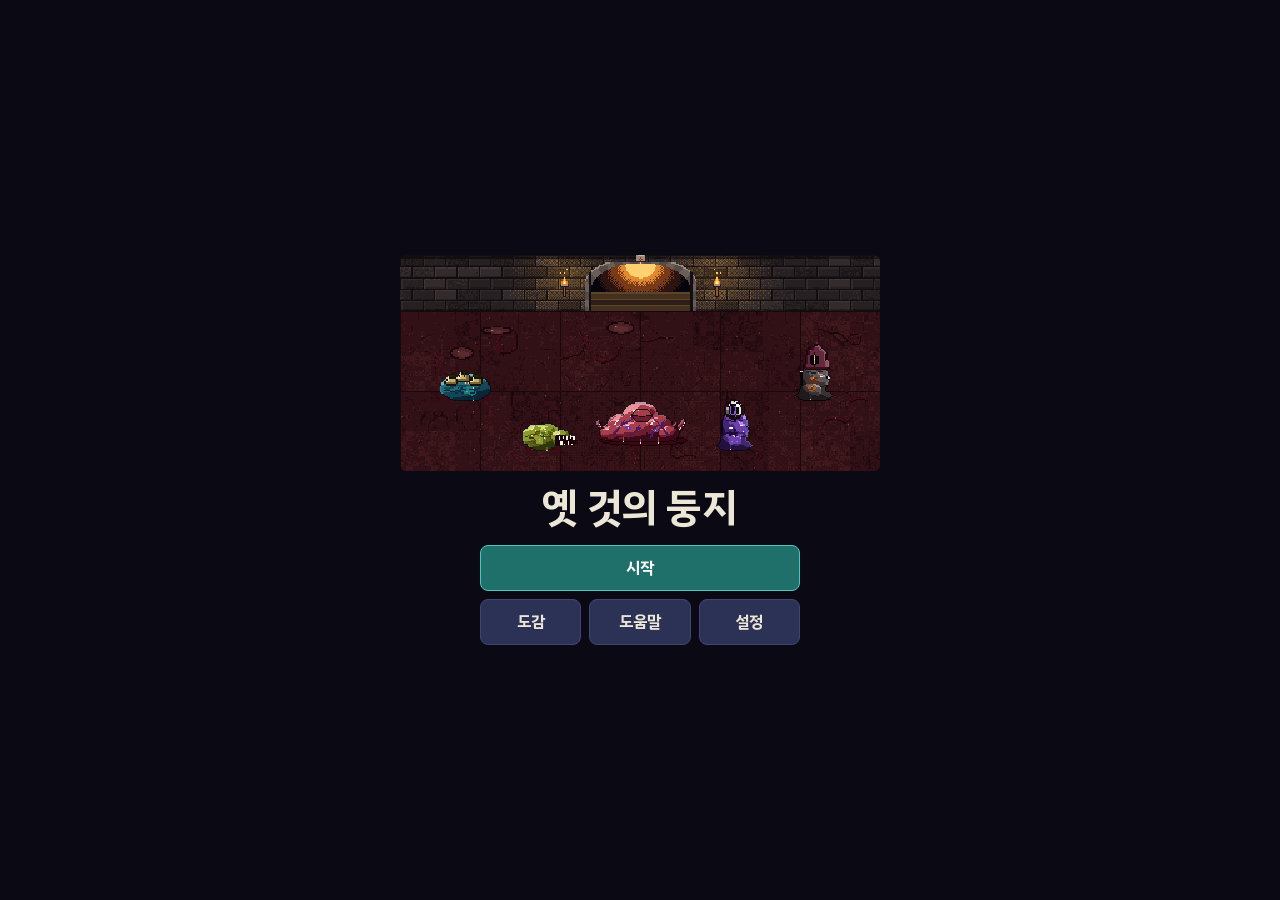
==== commit 3a175012: "옛 것의 둥지: 이야기·처형 글·징조·안내를 러브크래프트식 기록 문체로, 호칭과 이어짐 교정 Co-Authored-By: Claude Opus 5.5 <noreply@anthrop" ====
--- a/index.html
+++ b/index.html
@@ -728,49 +728,49 @@
   //   t3 = 3성에 기술에 붙는 것 (글만. 효과는 simulate 안의 EVO3)
   const KEVO = {
     shell: { n2: '굳은 비늘지기', n3: '해저의 껍데기', t2: { name: '두꺼운 비늘', short: '받는 피해 −15%', dr: 0.15 }, t3: { name: '함께 닫기', short: '「조개 닫기」 때 곁의 권속도 피해 −30%' } },
-    tangle: { n2: '젖은 촉수 뭉치', n3: '깊은 데의 손', t2: { name: '젖은 촉수', short: '보통 공격이 적을 적셔 느리게 합니다', wet: 0.15 }, t3: { name: '두 번째 손', short: '「끌어당김」 뒤 곁의 적 하나를 더 묶습니다' } },
-    maw: { n2: '물 먹은 입', n3: '해구', t2: { name: '물 먹은 살', short: '체력 +15%', hp: 0.15 }, t3: { name: '되새김', short: '「삼킴」 뒤 체력을 15% 되찾습니다' } },
-    ink: { n2: '짙은 먹물 뿜는 것', n3: '심해의 먹물', t2: { name: '끈적한 먹물', short: '보통 공격이 적을 적셔 느리게 합니다', wet: 0.12 }, t3: { name: '눈먼 먹물', short: '「먹물」에 맞은 적은 공격이 30% 무뎌집니다' } },
-    biter: { n2: '떼 깨물이', n3: '무리 깨물이', t2: { name: '알주머니', short: '쓰러지면 새끼 하나가 나옵니다', spawn: 1 }, t3: { name: '무리 부르기', short: '「물어뜯기」 때 새끼 하나를 낳습니다' } },
-    brood: { n2: '알 무더기', n3: '터지는 알집', t2: { name: '익은 알', short: '싸움을 마나 40%로 시작합니다', mana: 0.4 }, t3: { name: '포자 껍데기', short: '「부화」 때 곁의 적을 감염시킵니다' } },
-    mother: { n2: '짙은 포자 어미', n3: '포자의 어미', t2: { name: '포자 주머니', short: '쓰러지면 새끼 둘이 나옵니다', spawn: 2 }, t3: { name: '젖 먹이기', short: '「포자 구름」 때 곁의 권속이 체력을 8% 되찾습니다' } },
-    queen: { n2: '알 쏟는 여왕', n3: '굴의 어미 여왕', t2: { name: '서두르는 배', short: '싸움을 마나 30%로 시작합니다', mana: 0.3 }, t3: { name: '어미의 부름', short: '「다시 낳음」 때 새끼 둘을 더 낳습니다' } },
-    gazer: { n2: '먼눈', n3: '별을 보는 눈', t2: { name: '먼 데 보기', short: '사거리 +1', range: 1 }, t3: { name: '박히는 시선', short: '「응시」에 맞은 적은 받는 피해가 20% 늘어납니다' } },
-    heap: { n2: '눈 더미', n3: '눈의 산', t2: { name: '쏘아보기', short: '보통 공격이 정신도 깎습니다', san: 8 }, t3: { name: '감기는 눈꺼풀', short: '「뭇시선」 때 받는 피해 −30% (3초)' } },
-    orbit: { n2: '빨리 도는 눈들', n3: '궤도의 눈들', t2: { name: '어지러운 눈', short: '보통 공격이 정신도 깎습니다', san: 6 }, t3: { name: '흔들리는 땅', short: '「떨어지는 별」에 맞은 적은 공격이 25% 무뎌집니다' } },
-    rift: { n2: '넓어진 틈', n3: '열린 하늘', t2: { name: '새는 빛', short: '싸움을 마나 30%로 시작합니다', mana: 0.3 }, t3: { name: '드러난 몸', short: '「하늘이 열린다」 뒤 모든 적의 받는 피해 +15% (4초)' } },
-    hood: { n2: '검은 두건', n3: '속삭이는 두건', t2: { name: '낮은 목소리', short: '보통 공격이 정신도 깎습니다', san: 8 }, t3: { name: '저주', short: '「속삭임」 뒤 정신이 가장 약한 적의 받는 피해 +25% (5초)' } },
-    mask: { n2: '얼굴 없는 것', n3: '천의 얼굴', t2: { name: '숨은 칼', short: '첫 공격이 두 배입니다', crit: 2 }, t3: { name: '사라지기', short: '「얼굴 훔치기」 뒤 2초 동안 보이지 않습니다' } },
-    bell: { n2: '금 간 종 든 것', n3: '장례 종', t2: { name: '쇠 껍질', short: '받는 피해 −12%', dr: 0.12 }, t3: { name: '입 막는 종', short: '「종소리」 때 두 칸 안의 가장 센 적이 2초 동안 기술을 못 씁니다' } },
-    preach: { n2: '목 쉰 설교자', n3: '부르는 설교자', t2: { name: '긴 설교', short: '싸움을 마나 30%로 시작합니다', mana: 0.3 }, t3: { name: '설교', short: '「부름」 때 두 칸 안의 적이 정신 20을 잃습니다' } },
-    gnaw: { n2: '주린 허기', n3: '끝없는 허기', t2: { name: '피 맛', short: '보통 공격으로 준 피해의 15%만큼 체력을 되찾습니다', vamp: 0.15 }, t3: { name: '배 채우기', short: '「뜯어먹기」 뒤 체력을 20% 되찾습니다' } },
-    famine: { n2: '달리는 통삼킴', n3: '굶주림의 통삼킴', t2: { name: '굶은 턱', short: '공격 +12%', atk: 0.12 }, t3: { name: '찢긴 자리', short: '「굶주린 돌진」 뒤 곁의 적이 피를 흘립니다' } },
-    gulp: { n2: '더 부른 배', n3: '터질 듯한 배', t2: { name: '늘어난 배', short: '체력 +15%', hp: 0.15 }, t3: { name: '들이마시기', short: '「꿀꺽」 때 곁의 적을 2초 동안 제게로 끌어들입니다' } },
-    hollow: { n2: '뼈만 남은 것', n3: '텅 빈 아가리', t2: { name: '마른 피', short: '보통 공격으로 준 피해의 10%만큼 체력을 되찾습니다', vamp: 0.1 }, t3: { name: '채워지지 않음', short: '「거둠」으로 쓰러뜨리면 체력을 25% 되찾습니다' } },
+    tangle: { n2: '젖은 촉수 뭉치', n3: '깊은 데의 손', t2: { name: '젖은 촉수', short: '보통 공격이 적을 적셔 느리게 한다', wet: 0.15 }, t3: { name: '두 번째 손', short: '「끌어당김」 뒤 곁의 적 하나를 더 묶는다' } },
+    maw: { n2: '물 먹은 입', n3: '해구', t2: { name: '물 먹은 살', short: '체력 +15%', hp: 0.15 }, t3: { name: '되새김', short: '「삼킴」 뒤 체력을 15% 되찾는다' } },
+    ink: { n2: '짙은 먹물 뿜는 것', n3: '심해의 먹물', t2: { name: '끈적한 먹물', short: '보통 공격이 적을 적셔 느리게 한다', wet: 0.12 }, t3: { name: '눈먼 먹물', short: '「먹물」에 맞은 적은 공격이 30% 무뎌진다' } },
+    biter: { n2: '떼 깨물이', n3: '무리 깨물이', t2: { name: '알주머니', short: '쓰러지면 새끼 하나가 나온다', spawn: 1 }, t3: { name: '무리 부르기', short: '「물어뜯기」 때 새끼 하나를 낳는다' } },
+    brood: { n2: '알 무더기', n3: '터지는 알집', t2: { name: '익은 알', short: '기술을 쓸 힘이 40% 찬 채로 싸움을 시작한다', mana: 0.4 }, t3: { name: '포자 껍데기', short: '「부화」 때 곁의 적을 감염시킨다' } },
+    mother: { n2: '짙은 포자 어미', n3: '포자의 어미', t2: { name: '포자 주머니', short: '쓰러지면 새끼 둘이 나온다', spawn: 2 }, t3: { name: '젖 먹이기', short: '「포자 구름」 때 곁의 권속이 체력을 8% 되찾는다' } },
+    queen: { n2: '알 쏟는 여왕', n3: '굴의 어미 여왕', t2: { name: '서두르는 배', short: '기술을 쓸 힘이 30% 찬 채로 싸움을 시작한다', mana: 0.3 }, t3: { name: '어미의 부름', short: '「다시 낳음」 때 새끼 둘을 더 낳는다' } },
+    gazer: { n2: '먼눈', n3: '별을 보는 눈', t2: { name: '먼 데 보기', short: '닿는 칸 +1', range: 1 }, t3: { name: '박히는 시선', short: '「응시」에 맞은 적은 받는 피해가 20% 늘어난다' } },
+    heap: { n2: '눈 더미', n3: '눈의 산', t2: { name: '쏘아보기', short: '보통 공격이 정신도 깎는다', san: 8 }, t3: { name: '감기는 눈꺼풀', short: '「뭇시선」 때 받는 피해 −30% (3초)' } },
+    orbit: { n2: '빨리 도는 눈들', n3: '궤도의 눈들', t2: { name: '어지러운 눈', short: '보통 공격이 정신도 깎는다', san: 6 }, t3: { name: '흔들리는 땅', short: '「떨어지는 별」에 맞은 적은 공격이 25% 무뎌진다' } },
+    rift: { n2: '넓어진 틈', n3: '열린 하늘', t2: { name: '새는 빛', short: '기술을 쓸 힘이 30% 찬 채로 싸움을 시작한다', mana: 0.3 }, t3: { name: '드러난 몸', short: '「하늘이 열린다」 뒤 모든 적의 받는 피해 +15% (4초)' } },
+    hood: { n2: '검은 두건', n3: '속삭이는 두건', t2: { name: '낮은 목소리', short: '보통 공격이 정신도 깎는다', san: 8 }, t3: { name: '저주', short: '「속삭임」 뒤 정신이 가장 약한 적의 받는 피해 +25% (5초)' } },
+    mask: { n2: '얼굴 없는 것', n3: '천의 얼굴', t2: { name: '숨은 칼', short: '첫 공격이 두 배이다', crit: 2 }, t3: { name: '사라지기', short: '「얼굴 훔치기」 뒤 2초 동안 보이지 않는다' } },
+    bell: { n2: '금 간 종 든 것', n3: '장례 종', t2: { name: '쇠 껍질', short: '받는 피해 −12%', dr: 0.12 }, t3: { name: '입 막는 종', short: '「종소리」 때 두 칸 안의 가장 센 적이 2초 동안 기술을 못 쓴다' } },
+    preach: { n2: '목 쉰 설교자', n3: '부르는 설교자', t2: { name: '긴 설교', short: '기술을 쓸 힘이 30% 찬 채로 싸움을 시작한다', mana: 0.3 }, t3: { name: '설교', short: '「부름」 때 두 칸 안의 적이 정신 20을 잃는다' } },
+    gnaw: { n2: '주린 허기', n3: '끝없는 허기', t2: { name: '피 맛', short: '보통 공격으로 준 피해의 15%만큼 체력을 되찾는다', vamp: 0.15 }, t3: { name: '배 채우기', short: '「뜯어먹기」 뒤 체력을 20% 되찾는다' } },
+    famine: { n2: '달리는 통삼킴', n3: '굶주림의 통삼킴', t2: { name: '굶은 턱', short: '공격 +12%', atk: 0.12 }, t3: { name: '찢긴 자리', short: '「굶주린 돌진」 뒤 곁의 적이 피를 흘린다' } },
+    gulp: { n2: '더 부른 배', n3: '터질 듯한 배', t2: { name: '늘어난 배', short: '체력 +15%', hp: 0.15 }, t3: { name: '들이마시기', short: '「꿀꺽」 때 곁의 적을 2초 동안 자기 쪽으로 끌어들인다' } },
+    hollow: { n2: '뼈만 남은 것', n3: '텅 빈 아가리', t2: { name: '마른 피', short: '보통 공격으로 준 피해의 10%만큼 체력을 되찾는다', vamp: 0.1 }, t3: { name: '채워지지 않음', short: '「거둠」으로 쓰러뜨리면 체력을 25% 되찾는다' } },
   };
   // 혼종 갈래 (b): 2성이 되는 순간 본체의 짝 성향이 그 권속 자기 성향보다 높으면 이 갈래로 간다 (굴 짓기가 정한다).
   //   pair = 짝 성향. t2 · t3 의 뜻은 위와 같다. 3성 효과는 simulate 안의 EVO3B (종류 이름으로 찾는다)
   const KEVOB = {
-    shell: { pair: 'dusk', n2: '종을 삼킨 비늘지기', n3: '울리는 껍데기', t2: { name: '속이 우는 비늘', short: '보통 공격이 정신도 깎습니다', san: 6 }, t3: { name: '껍데기의 울림', short: '「조개 닫기」 때 두 칸 안의 적이 정신 15를 잃습니다' } },
-    tangle: { pair: 'hunger', n2: '이빨 난 촉수', n3: '삼키는 손', t2: { name: '빠는 입', short: '보통 공격으로 준 피해의 12%만큼 체력을 되찾습니다', vamp: 0.12 }, t3: { name: '찢어 끌기', short: '「끌어당김」으로 끌려온 적이 피를 흘립니다' } },
-    maw: { pair: 'brood', n2: '알을 머금은 입', n3: '알 낳는 해구', t2: { name: '입속의 알', short: '쓰러지면 새끼 하나가 나옵니다', spawn: 1 }, t3: { name: '뱉어 내기', short: '「삼킴」 뒤 새끼 하나를 뱉어 냅니다' } },
-    ink: { pair: 'nebula', n2: '별빛 먹물 뿜는 것', n3: '밤하늘 먹물', t2: { name: '멀리 뿜기', short: '사거리 +1', range: 1 }, t3: { name: '별 박힌 먹물', short: '「먹물」에 맞은 적은 받는 피해가 15% 늘어납니다' } },
-    biter: { pair: 'hunger', n2: '굶주린 깨물이', n3: '살 뜯는 무리', t2: { name: '피 냄새', short: '보통 공격으로 준 피해의 15%만큼 체력을 되찾습니다', vamp: 0.15 }, t3: { name: '배부른 이빨', short: '「물어뜯기」 뒤 체력을 15% 되찾습니다' } },
-    brood: { pair: 'abyss', n2: '젖은 알 무더기', n3: '물에 잠긴 알집', t2: { name: '물컹한 껍질', short: '받는 피해 −12%', dr: 0.12 }, t3: { name: '터지는 물주머니', short: '「부화」 때 곁의 적을 적셔 느리게 합니다' } },
-    mother: { pair: 'nebula', n2: '눈 달린 포자 어미', n3: '별 포자의 어미', t2: { name: '포자 속의 눈', short: '보통 공격이 정신도 깎습니다', san: 6 }, t3: { name: '눈이 트는 포자', short: '「포자 구름」을 맞은 적은 받는 피해가 15% 늘어납니다' } },
-    queen: { pair: 'dusk', n2: '상복 입은 여왕', n3: '장례의 여왕', t2: { name: '곡소리', short: '보통 공격이 정신도 깎습니다', san: 8 }, t3: { name: '입 다무는 밤', short: '「다시 낳음」 때 두 칸 안의 적이 2초 동안 기술을 못 씁니다' } },
-    gazer: { pair: 'dusk', n2: '눈감은 눈', n3: '꿈꾸는 눈', t2: { name: '감았다 뜨기', short: '첫 공격이 두 배입니다', crit: 2 }, t3: { name: '악몽', short: '「응시」에 맞은 적이 정신 15를 더 잃습니다' } },
-    heap: { pair: 'abyss', n2: '물에 뜬 눈 더미', n3: '가라앉은 눈의 산', t2: { name: '부은 살', short: '체력 +15%', hp: 0.15 }, t3: { name: '젖은 시선', short: '「뭇시선」 때 두 칸 안의 적을 적셔 느리게 합니다' } },
-    orbit: { pair: 'brood', n2: '알 품은 눈들', n3: '알을 도는 눈들', t2: { name: '눈알 속 새끼', short: '쓰러지면 새끼 하나가 나옵니다', spawn: 1 }, t3: { name: '떨어지는 알', short: '「떨어지는 별」이 떨어진 자리의 적을 감염시킵니다' } },
-    rift: { pair: 'hunger', n2: '이빨 난 틈', n3: '삼키는 하늘', t2: { name: '틈의 이빨', short: '보통 공격으로 준 피해의 10%만큼 체력을 되찾습니다', vamp: 0.1 }, t3: { name: '하늘의 아가리', short: '「하늘이 열린다」 뒤 체력이 가장 낮은 적이 피를 흘립니다' } },
-    hood: { pair: 'nebula', n2: '별을 읽는 두건', n3: '별자리 두건', t2: { name: '먼 데 속삭임', short: '사거리 +1', range: 1 }, t3: { name: '흐려지는 손', short: '「속삭임」 뒤 세 칸 안의 적은 공격이 20% 무뎌집니다' } },
-    mask: { pair: 'hunger', n2: '이빨 가면', n3: '먹는 얼굴', t2: { name: '가면 밑 입', short: '보통 공격으로 준 피해의 12%만큼 체력을 되찾습니다', vamp: 0.12 }, t3: { name: '훔친 살', short: '「얼굴 훔치기」 뒤 체력을 20% 되찾습니다' } },
-    bell: { pair: 'abyss', n2: '물에 잠긴 종', n3: '바다 밑 종', t2: { name: '젖은 종소리', short: '보통 공격이 적을 적셔 느리게 합니다', wet: 0.15 }, t3: { name: '물 밑의 종', short: '「종소리」 때 두 칸 안의 적이 1초 동안 묶입니다' } },
-    preach: { pair: 'brood', n2: '알을 축복하는 설교자', n3: '번식의 설교자', t2: { name: '축복받은 배', short: '쓰러지면 새끼 하나가 나옵니다', spawn: 1 }, t3: { name: '젖 같은 말', short: '「부름」 때 두 칸 안의 권속이 체력을 10% 되찾습니다' } },
-    gnaw: { pair: 'brood', n2: '새끼 밴 허기', n3: '배고픈 어미', t2: { name: '배 속의 새끼', short: '쓰러지면 새끼 하나가 나옵니다', spawn: 1 }, t3: { name: '나눠 먹기', short: '「뜯어먹기」 때 새끼 하나를 낳습니다' } },
-    famine: { pair: 'abyss', n2: '젖은 통삼킴', n3: '해일 통삼킴', t2: { name: '미끄러운 살', short: '받는 피해 −12%', dr: 0.12 }, t3: { name: '물보라', short: '「굶주린 돌진」 뒤 곁의 적을 적셔 느리게 합니다' } },
-    gulp: { pair: 'dusk', n2: '곡하는 배', n3: '장례 배불뚝이', t2: { name: '배 속의 울음', short: '보통 공격이 정신도 깎습니다', san: 6 }, t3: { name: '삼킨 울음', short: '「꿀꺽」 때 두 칸 안의 적이 정신 20을 잃습니다' } },
-    hollow: { pair: 'nebula', n2: '별 보는 뼈', n3: '별을 거두는 것', t2: { name: '빈 눈구멍', short: '보통 공격이 정신도 깎습니다', san: 6 }, t3: { name: '별의 낫', short: '「거둠」 뒤 가장 센 적의 받는 피해가 20% 늘어납니다' } },
+    shell: { pair: 'dusk', n2: '종을 삼킨 비늘지기', n3: '울리는 껍데기', t2: { name: '속이 우는 비늘', short: '보통 공격이 정신도 깎는다', san: 6 }, t3: { name: '껍데기의 울림', short: '「조개 닫기」 때 두 칸 안의 적이 정신 15를 잃는다' } },
+    tangle: { pair: 'hunger', n2: '이빨 난 촉수', n3: '삼키는 손', t2: { name: '빠는 입', short: '보통 공격으로 준 피해의 12%만큼 체력을 되찾는다', vamp: 0.12 }, t3: { name: '찢어 끌기', short: '「끌어당김」으로 끌려온 적이 피를 흘린다' } },
+    maw: { pair: 'brood', n2: '알을 머금은 입', n3: '알 낳는 해구', t2: { name: '입속의 알', short: '쓰러지면 새끼 하나가 나온다', spawn: 1 }, t3: { name: '뱉어 내기', short: '「삼킴」 뒤 새끼 하나를 뱉어 낸다' } },
+    ink: { pair: 'nebula', n2: '별빛 먹물 뿜는 것', n3: '밤하늘 먹물', t2: { name: '멀리 뿜기', short: '닿는 칸 +1', range: 1 }, t3: { name: '별 박힌 먹물', short: '「먹물」에 맞은 적은 받는 피해가 15% 늘어난다' } },
+    biter: { pair: 'hunger', n2: '굶주린 깨물이', n3: '살 뜯는 무리', t2: { name: '피 냄새', short: '보통 공격으로 준 피해의 15%만큼 체력을 되찾는다', vamp: 0.15 }, t3: { name: '배부른 이빨', short: '「물어뜯기」 뒤 체력을 15% 되찾는다' } },
+    brood: { pair: 'abyss', n2: '젖은 알 무더기', n3: '물에 잠긴 알집', t2: { name: '물컹한 껍질', short: '받는 피해 −12%', dr: 0.12 }, t3: { name: '터지는 물주머니', short: '「부화」 때 곁의 적을 적셔 느리게 한다' } },
+    mother: { pair: 'nebula', n2: '눈 달린 포자 어미', n3: '별 포자의 어미', t2: { name: '포자 속의 눈', short: '보통 공격이 정신도 깎는다', san: 6 }, t3: { name: '눈이 트는 포자', short: '「포자 구름」을 맞은 적은 받는 피해가 15% 늘어난다' } },
+    queen: { pair: 'dusk', n2: '상복 입은 여왕', n3: '장례의 여왕', t2: { name: '곡소리', short: '보통 공격이 정신도 깎는다', san: 8 }, t3: { name: '입 다무는 밤', short: '「다시 낳음」 때 두 칸 안의 적이 2초 동안 기술을 못 쓴다' } },
+    gazer: { pair: 'dusk', n2: '눈감은 눈', n3: '꿈꾸는 눈', t2: { name: '감았다 뜨기', short: '첫 공격이 두 배이다', crit: 2 }, t3: { name: '악몽', short: '「응시」에 맞은 적이 정신 15를 더 잃는다' } },
+    heap: { pair: 'abyss', n2: '물에 뜬 눈 더미', n3: '가라앉은 눈의 산', t2: { name: '부은 살', short: '체력 +15%', hp: 0.15 }, t3: { name: '젖은 시선', short: '「뭇시선」 때 두 칸 안의 적을 적셔 느리게 한다' } },
+    orbit: { pair: 'brood', n2: '알 품은 눈들', n3: '알을 도는 눈들', t2: { name: '눈알 속 새끼', short: '쓰러지면 새끼 하나가 나온다', spawn: 1 }, t3: { name: '떨어지는 알', short: '「떨어지는 별」이 떨어진 자리의 적을 감염시킨다' } },
+    rift: { pair: 'hunger', n2: '이빨 난 틈', n3: '삼키는 하늘', t2: { name: '틈의 이빨', short: '보통 공격으로 준 피해의 10%만큼 체력을 되찾는다', vamp: 0.1 }, t3: { name: '하늘의 아가리', short: '「하늘이 열린다」 뒤 체력이 가장 낮은 적이 피를 흘린다' } },
+    hood: { pair: 'nebula', n2: '별을 읽는 두건', n3: '별자리 두건', t2: { name: '먼 데 속삭임', short: '닿는 칸 +1', range: 1 }, t3: { name: '흐려지는 손', short: '「속삭임」 뒤 세 칸 안의 적은 공격이 20% 무뎌진다' } },
+    mask: { pair: 'hunger', n2: '이빨 가면', n3: '먹는 얼굴', t2: { name: '가면 밑 입', short: '보통 공격으로 준 피해의 12%만큼 체력을 되찾는다', vamp: 0.12 }, t3: { name: '훔친 살', short: '「얼굴 훔치기」 뒤 체력을 20% 되찾는다' } },
+    bell: { pair: 'abyss', n2: '물에 잠긴 종', n3: '바다 밑 종', t2: { name: '젖은 종소리', short: '보통 공격이 적을 적셔 느리게 한다', wet: 0.15 }, t3: { name: '물 밑의 종', short: '「종소리」 때 두 칸 안의 적이 1초 동안 묶인다' } },
+    preach: { pair: 'brood', n2: '알을 축복하는 설교자', n3: '번식의 설교자', t2: { name: '축복받은 배', short: '쓰러지면 새끼 하나가 나온다', spawn: 1 }, t3: { name: '젖 같은 말', short: '「부름」 때 두 칸 안의 권속이 체력을 10% 되찾는다' } },
+    gnaw: { pair: 'brood', n2: '새끼 밴 허기', n3: '배고픈 어미', t2: { name: '배 속의 새끼', short: '쓰러지면 새끼 하나가 나온다', spawn: 1 }, t3: { name: '나눠 먹기', short: '「뜯어먹기」 때 새끼 하나를 낳는다' } },
+    famine: { pair: 'abyss', n2: '젖은 통삼킴', n3: '해일 통삼킴', t2: { name: '미끄러운 살', short: '받는 피해 −12%', dr: 0.12 }, t3: { name: '물보라', short: '「굶주린 돌진」 뒤 곁의 적을 적셔 느리게 한다' } },
+    gulp: { pair: 'dusk', n2: '곡하는 배', n3: '장례 배불뚝이', t2: { name: '배 속의 울음', short: '보통 공격이 정신도 깎는다', san: 6 }, t3: { name: '삼킨 울음', short: '「꿀꺽」 때 두 칸 안의 적이 정신 20을 잃는다' } },
+    hollow: { pair: 'nebula', n2: '별 보는 뼈', n3: '별을 거두는 것', t2: { name: '빈 눈구멍', short: '보통 공격이 정신도 깎는다', san: 6 }, t3: { name: '별의 낫', short: '「거둠」 뒤 가장 센 적의 받는 피해가 20% 늘어난다' } },
   };
   // 갈래의 진화 표 (br = 'b' 면 혼종, 아니면 기본)
   const evoOf = (kind, br) => (br === 'b' ? KEVOB[kind] : KEVO[kind]) || KEVO[kind];
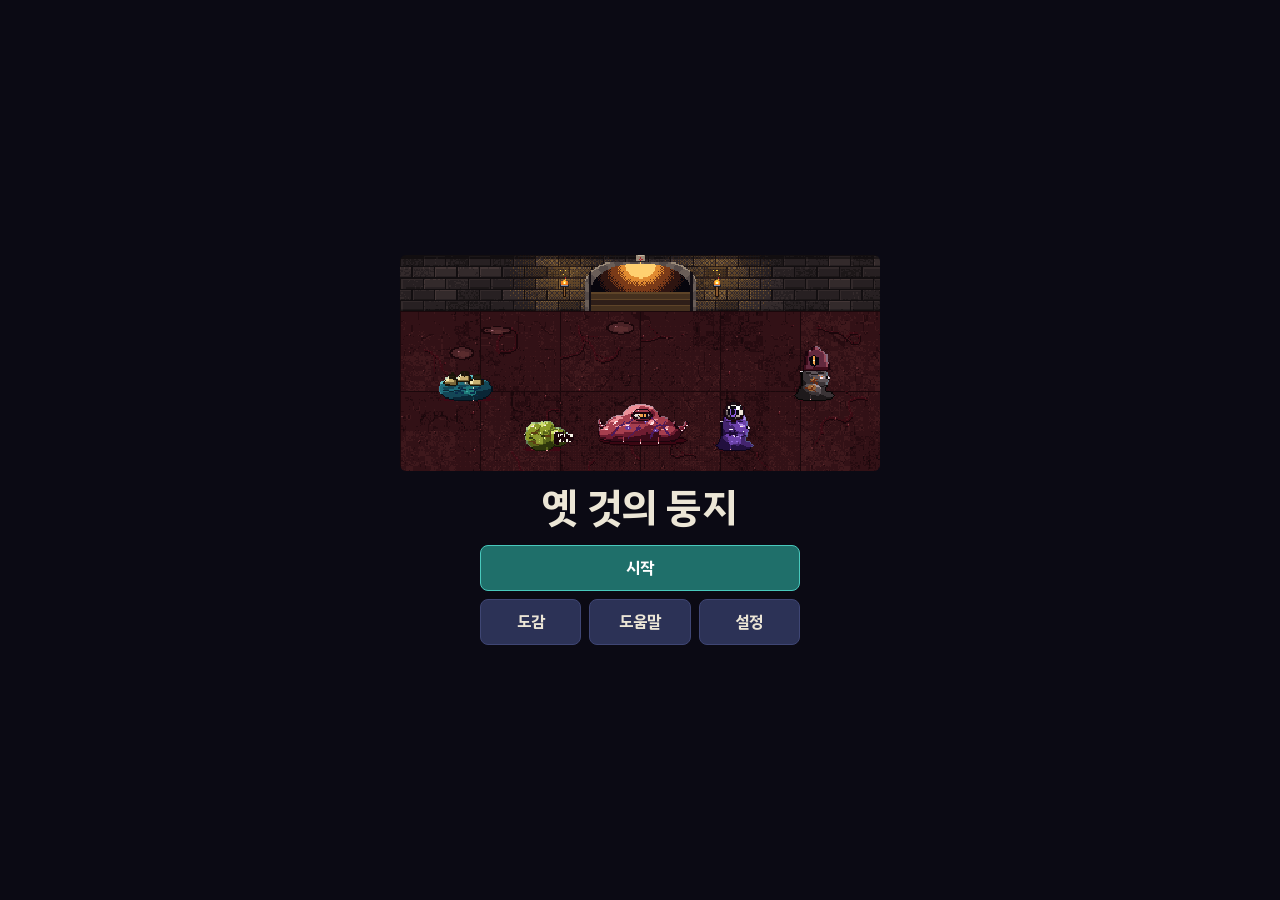
==== commit 52543317: "옛 것의 둥지: 주사위 습격(첫 밤부터 양 우리, 본체 부위·권속·횃불 주사위, 물결, 습격에서 배는 알) Co-Authored-By: Claude Opus 5.5 <noreply" ====
--- a/index.html
+++ b/index.html
@@ -664,6 +664,12 @@
     c_vasco: { name: '늙은 바스코', tag: '조사자', role: 'support', hp: 700, san: 260, atk: 35, as: 0.6, range: 2, df: 20, mana: 80, skill: 'c_lamp', elite: true, tier: 3, art: 'bard', cast: 'vasco' },
   };
   const INV_IDS = Object.keys(INV);
+  // 굴 짓기의 바퀴 습격에만 나오는 것 (양 떼 · 양치기). 셀 수 없는 칸으로 붙여 INV_IDS 와 둥지 전투의 목록·도감은 그대로 둔다
+  const INVX = {
+    sheep: { name: '양', tag: '먹이', role: 'melee', hp: 260, san: 20, atk: 4, as: 0.5, range: 1, df: 0, mana: 0, speed: 0.9, skill: null, tier: 1, prey: true, will: 1 },
+    shepherd: { name: '양치기', tag: '앞줄', role: 'melee', hp: 400, san: 70, atk: 38, as: 0.7, range: 1, df: 10, mana: 60, skill: 'pike', tier: 1, art: 'militia', will: 1 },
+  };
+  Object.keys(INVX).forEach(k => Object.defineProperty(INV, k, { value: INVX[k], enumerable: false }));
   // 의지: 공포 판정에서 굴리는 주사위 수 (1~4)
   const WILL = { militia: 1, torch: 1, hound: 1, knight: 2, archer: 1, priest: 3, mage: 2, rogue: 2, bard: 2, inquis: 3, paladin: 4, seeker: 4, crossbow: 2, banner: 2, tracker: 2, templar: 3, exorcist: 4, alchemist: 2, seekerm: 3, c_eda: 3, c_rowen: 3, c_mirel: 4, c_tov: 2, c_isel: 2, c_vasco: 4 };
   INV_IDS.forEach(k => { INV[k].will = WILL[k] || 1; });
@@ -1150,7 +1156,7 @@
     // ───── 세우기 ─────
     const lv = S.level || 3, cd = K.core, form = FORM[S.form] ? S.form : 'drop';
     const core = add({ id: 'core', side: 'nest', kind: 'core', core: true, cell: CORE[0], cells: CORE.slice(), def: { name: FORM[form].name, hp: sc ? cd.hp * sc.hp : cd.hp * (1 + cd.lvHp * (lv - 3)) * (1 + cd.rdHp * (round - 1)), atk: sc ? cd.atk * sc.atk : cd.atk * (1 + 0.15 * (round - 1)), as: cd.as, range: cd.range + ((sc && sc.range) || 0), df: cd.df, mana: cd.mana - ((sc && sc.manaCut) || 0), skill: (sc && sc.skill && SK[sc.skill]) ? sc.skill : FORM[form].skill, asp: form === 'drop' ? null : form } });
-    core.form = form; core.engage = true; if (S.noCore) { core.alive = false; core.cells.forEach(c => { if (occ[c] === core) occ[c] = null; }); } core.t2 = !!(sc && sc.t2);
+    core.form = form; core.engage = true; if (sc && sc.hp0 != null) core.hp = Math.max(1, Math.round(core.mhp * clamp(sc.hp0, 0.01, 1))); if (S.noCore) { core.alive = false; core.cells.forEach(c => { if (occ[c] === core) occ[c] = null; }); } core.t2 = !!(sc && sc.t2);
     (S.nest || []).forEach(n => { const d = KIN[n.kind]; if (!d || occ[n.cell]) return; const u = add({ id: 'k' + n.uid, side: 'nest', kind: n.kind, star: n.star, cell: n.cell, def: d, mul: STARM[n.star || 1] * (n.pow || 1), hmul: STARM[n.star || 1] * (n.hpow || n.pow || 1) }); if (n.evo) evoOn(u, n.evo, n.hp == null, n.br); if (n.hp != null) u.hp = Math.max(1, Math.min(u.mhp, Math.round(n.hp))); if (n.leap) u.leap = true; });
     const sl = S.scale || null, rm = sl ? sl.atk : K.roundAtk[round - 1] || 1, rh = sl ? sl.hp : K.roundHp[round - 1] || 1, sm = (sl ? sl.san : K.roundSan[round - 1] || 1) * (1 - (bo.sanfrenzy || 0));
     (S.inv || []).forEach(n => { const d = INV[n.kind]; if (!d || occ[n.cell]) return; add({ id: 'e' + (++eid), side: 'inv', kind: n.kind, cell: n.cell, will: n.will, cast: n.cast, def: n.poss ? Object.assign({}, d, { name: '홀린 ' + d.name, san: 0, noMad: true }) : d, mul: rm * (n.mul || 1), hmul: rh * (n.mul || 1), smul: sm }); const u = U[U.length - 1]; u.src = S.inv.indexOf(n); if (n.noLeap) u.leap = false; if (n.hp != null) u.hp = Math.max(1, Math.min(u.mhp, Math.round(n.hp))); if (n.san != null && u.msan) u.san = Math.max(0, Math.min(u.msan, Math.round(n.san))); });
@@ -2145,6 +2151,8 @@
 const ZZ = {
   // 누름: 짧고 젖은 똑
   click: [zp(0, 1.6, { v: 0.35, f: 900, s: 0.004, r: 0.035, sh: 1, sl: -12, flt: -3000 })],
+  // 주사위: 뼈 조각 몇 개가 바닥에 구르다 멎는다 (잡음만)
+  dice: [zp(0, 1, { v: 0.4, f: 700, s: 0.004, r: 0.03, sh: 4, flt: 900 }), zp(0.07, 0.8, { v: 0.35, f: 600, s: 0.004, r: 0.03, sh: 4, flt: 1100 }), zp(0.15, 0.7, { v: 0.3, f: 500, s: 0.003, r: 0.04, sh: 4, flt: 800 }), zp(0.26, 0.6, { v: 0.25, f: 450, s: 0.003, r: 0.05, sh: 4, flt: 700 })],
   // 진액: 물방울 하나가 떨어져 튄다
   coin: [zp(0, 1.2, { v: 0.55, f: 420, a: 0.002, s: 0.02, r: 0.1, sl: 30 }), zp(0.07, 0.6, { v: 0.4, f: 780, a: 0.002, s: 0.01, r: 0.08, sl: 20 })],
   // 놓기: 살덩이가 바닥에 붙는다
@@ -2742,6 +2750,14 @@
     R.part('head', { px: 31, py: 29, z: 5, role: 'head', parent: 'body', strike: 0.3 }, D => { D.L([[30, 29.6], [33, 27.6]], 3, 2.6, p); D.B(35, 27.6, 3.6, 3.2, p); D.G([[36.6, 27], [42.6, 28], [42, 30.4], [36.6, 30.6]], p); D.G([[32.6, 25.4], [33, 20.6], [35.6, 24.6]], dk); D.px(35.6, 26.8, '#ffb030'); D.px(42.4, 28.2, INK); D.fangs(38.6, 41, 30.4, 1, 1.4, 1.6); D.rect(30.6, 28, 1.6, 4.6, P.red[1]); D.px(31.2, 32.6, P.gold[1]); });
     R.part('jawp', { px: 36.6, py: 30.4, z: 3, parent: 'head', jaw: 0.5 }, D => { D.G([[36.4, 30.4], [41.4, 31.4], [40.6, 33], [36.6, 32.6]], dk); D.L([[38, 31.6], [40.4, 32]], 0.5, 0.5, ['#0000', '#d8506a', '#d8506a', '#d8506a'], null); });
     R.part('rope', { px: 31, py: 32, z: 3, role: 'sway', amp: 1.2, ph: 1, parent: 'body' }, D => D.L([[31, 32.6], [29, 37], [30, 40.6]], 0.6, 0.5, P.tan));
+  } };
+  // 양: 굴 짓기의 바퀴 습격에서 먹이로만 나온다 (싸우지 못한다). 지저분한 털 뭉치, 검은 얼굴, 가는 다리
+  DEF.sheep = { side: 'inv', build(R) {
+    const w = ['#2a2420', '#bdb4a2', '#e6dfcf', '#8a806e', '#fffaf0'], f = ['#0c0a0a', '#2a2626', '#4a4442', '#181414', '#e8e0d0'], dw = dkp(w);
+    R.die = 'fall'; R.shw = 12; R.eyes = [['head', 34.6, 30.2]];
+    for (const [k, x, ph, pal] of [[0, 17, Math.PI, f], [1, 28, 0.4, f], [2, 19.4, 0, f], [3, 30.4, Math.PI + 0.4, f]]) R.part('leg' + k, { px: x, py: 38, z: k < 2 ? 1 : 4, role: 'leg', ph, amp: 0.8 }, D => { D.L([[x, 37], [x, 44.4]], 1.1, 1, pal); D.rect(x - 0.4, 44, 1.8, 1, pal[1]); });
+    R.part('body', { px: 23, py: 38, z: 2, role: 'body' }, D => { D.B(23.4, 34.4, 9.6, 5.6, w); for (const [x, y, r] of [[16.6, 33, 2.6], [20, 30.2, 2.8], [24.4, 29.6, 3], [28.6, 30.4, 2.6], [31.4, 33.4, 2.4], [18.4, 37.6, 2.4], [26, 38.6, 2.6]]) D.B(x, y, r, r * 0.9, w); for (const [x, y] of [[19, 33], [23, 32], [27, 34], [22, 37]]) D.px(x, y, dw[2]); D.px(24.4, 28.6, w[4]); D.px(20, 29.2, w[4]); });
+    R.part('head', { px: 33, py: 31, z: 5, role: 'head', parent: 'body', strike: 0.15 }, D => { D.B(35, 31.4, 3.4, 3, f); D.G([[36.4, 30], [40.4, 31], [40, 33.6], [36.4, 34]], f); D.G([[32.6, 29], [31, 27.6], [33.4, 28.4]], f); D.B(33.6, 28.4, 2.2, 1.6, w); D.px(34.6, 30.2, '#d8c870'); D.px(39.6, 31.6, '#000'); });
   } };
   // 책을 쫓는 자: 긴 외투, 등불, 손에 붙은 책. 별 단계 = 미쳐 가는 정도
   DEF.seeker = { side: 'inv', size: () => 64, build(R, st) {
